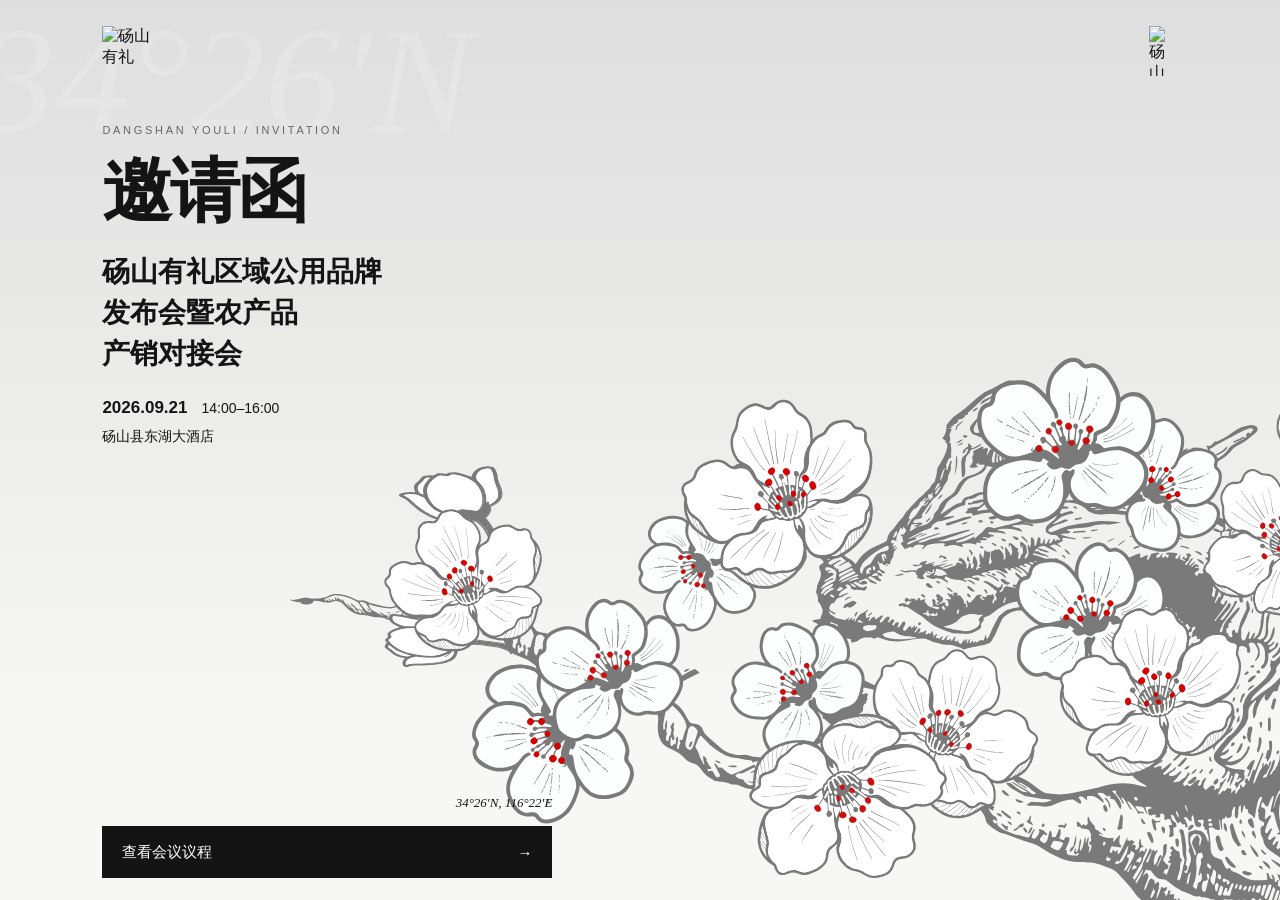
==== dangshan-youli-2026/index.html @ ea5a774c "Add Dangshan Youli conference invitation" ====
<!doctype html><html lang="zh-CN"><head><meta charset="UTF-8"><meta name="viewport" content="width=device-width,initial-scale=1,viewport-fit=cover"><title>砀山有礼 · 发布会邀请函</title><style>
@font-face{font-family:Xinhua;src:local('XINHUANEWSTYPE-BOLD'),local('新华新闻体 bold')}
:root{--red:#c00;--ink:#141414;--paper:#f7f7f5}*{box-sizing:border-box}html,body{margin:0;background:var(--paper);color:var(--ink);font-family:Xinhua,'PingFang SC',sans-serif}button,a{-webkit-tap-highlight-color:transparent}button{font:inherit;cursor:pointer}button:focus-visible,a:focus-visible{outline:2px solid var(--red);outline-offset:5px}.screen{display:none;min-height:100svh;position:relative;background:linear-gradient(#dedede 0%,#f7f7f5 80%)}.screen.active{display:block}.brand{display:flex;align-items:flex-start;justify-content:space-between;position:relative;z-index:3}.seal{width:51px;height:52px}.city{width:29px;height:50px}.hero{height:100svh;min-height:700px;overflow:hidden;padding:calc(26px + env(safe-area-inset-top)) 28px 0}.ghost{position:absolute;left:-20px;top:5px;font:italic 150px/1 Palatino,serif;white-space:nowrap;opacity:.17;color:#fff;pointer-events:none}.hero-copy{position:relative;z-index:2;margin-top:clamp(36px,7svh,70px)}.eyebrow{font:11px/1.4 Arial,sans-serif;letter-spacing:2.7px;color:#666}.hero h1{font-size:58px;line-height:1.1;margin:15px 0 22px;letter-spacing:-2px}.hero h2{font-size:22px;line-height:1.45;margin:0;font-weight:700}.hero .details{font-size:14px;line-height:1.8;margin-top:19px}.hero .details strong{font-family:Arial,sans-serif;font-size:17px}.tree{position:absolute;left:-1.5%;top:47%;width:290%;pointer-events:none}.tree svg{width:100%;height:auto;display:block}.hero-bottom{position:absolute;z-index:3;bottom:calc(22px + env(safe-area-inset-bottom));left:28px;right:28px}.primary{border:0;background:var(--ink);color:#fff;padding:16px 20px;min-height:52px;width:100%;display:flex;align-items:center;justify-content:space-between;font-size:15px;text-decoration:none}.hero-bottom p{font:italic 13px Palatino,serif;text-align:right;margin:0 0 15px}.content{padding:26px 28px 35px}.topnav{display:flex;justify-content:space-between;align-items:center;font:12px Arial,sans-serif;letter-spacing:1px}.back{border:0;background:transparent;font-size:14px;padding:10px 0}.content h1{font-size:42px;margin:50px 0 12px}.intro{font-size:14px;line-height:1.9;color:#555;margin:0 0 34px}.agenda{padding:0;margin:0;list-style:none}.agenda li{padding:0 0 26px}.time{font:14px Arial,sans-serif;color:var(--red);letter-spacing:.4px}.agenda h2{font-size:19px;line-height:1.5;margin:8px 0 6px}.agenda p{font:14px/1.8 'PingFang SC',sans-serif;margin:0;color:#565656}.place-card{margin:55px 0 55px}.place-card .label{font:12px Arial,sans-serif;color:#777;letter-spacing:2px}.place-card h2{font-size:31px;line-height:1.45;margin:17px 0}.place-card p{font:15px/1.9 'PingFang SC',sans-serif}.date{font:italic 76px Palatino,serif;margin:45px 0 10px}.actions{display:grid;gap:12px}.secondary{background:transparent;color:var(--ink);border:1px solid #aaa}.footnote{font:12px/1.8 'PingFang SC',sans-serif;color:#666;margin-top:22px}.content .bottom-brand{width:31px;margin-top:42px}.agenda-contact{margin:4px 0 30px;font:13px/1.9 'PingFang SC',sans-serif;color:#666}
@media(min-width:700px){.hero{padding-left:8%;padding-right:8%}.hero-copy{margin-top:5svh}.hero h1{font-size:70px}.hero h2{font-size:28px}.tree{width:145%;left:20%;top:37%}.hero-bottom{left:8%;right:8%;max-width:450px}.content{max-width:700px;margin:auto;padding:36px 50px}}
@media(max-height:760px) and (max-width:699px){.hero-copy{margin-top:28px}.hero h1{font-size:49px;margin-bottom:16px}.hero h2{font-size:20px}.hero .details{margin-top:14px}.tree{top:47%}}
@media(prefers-reduced-motion:no-preference){.screen.active{animation:appear .35s ease-out}@keyframes appear{from{opacity:0}to{opacity:1}}}
</style></head><body>
<section id="invitation" class="screen hero active"><div class="ghost" aria-hidden="true">34°26′N</div><div class="brand"><img class="seal" src="../assets/AI原生_砀山有礼印章.svg" alt="砀山有礼"><img class="city" src="../assets/AI原生_砀山标志.svg" alt="砀山"></div><div class="hero-copy"><div class="eyebrow">DANGSHAN YOULI / INVITATION</div><h1>邀请函</h1><h2>砀山有礼区域公用品牌<br>发布会暨农产品<br>产销对接会</h2><div class="details"><strong>2026.09.21</strong>　14:00–16:00<br>砀山县东湖大酒店</div></div><div class="tree" aria-hidden="true">
<!-- Generator: Adobe Illustrator 30.3.0, SVG Export Plug-In . SVG Version: 9.03 Build 0)  -->
<svg version="1.1" id="&#x56FE;&#x5C42;_1" xmlns="http://www.w3.org/2000/svg" xmlns:xlink="http://www.w3.org/1999/xlink" x="0px"
	 y="0px" viewBox="0 0 1870 840" enable-background="new 0 0 1870 840" xml:space="preserve">
<g transform="translate(-510 -52)">
	<g id="continuous-tree-structure_00000052820005680414773650000006875715574160774837_">
		
			<g id="structure-component-01_00000088129353474524955700000004341123447148151220_" transform="translate(-14 7) translate(1255 156) rotate(-8) scale(.9) translate(-1255 -156)">
			<path fill="#7A7A7A" d="M2350.4099,481.6138c0,0-0.1064-0.0026-0.1455,0.0182c-0.3555-0.0078-0.6956,0.0883-1.0281,0.1402
				c-0.3269,0.0363-0.6565,0.0701-0.9839,0.1038c-1.9783-0.5894-3.9539-1.1995-5.9402-1.7888
				c1.0022-0.5219,1.4827-0.5919,2.5212-0.257c1.4692,0.4828,3.0347,0.3297,4.6494,0.1194
				c3.6272-0.4751,6.8049-1.5343,9.8997-2.7156c2.4377-0.9321,4.8445-1.903,7.1292-2.9571c1.7341-0.823,3.5671-1.6071,5.0469-2.5547
				c1.5161-0.9658,3.1338-1.9108,4.2915-3.022c0.1738-0.1558,0.2388-0.2934,0.1714-0.4725
				c-0.501-1.4565-0.3376-2.9025,0.5764-4.3746c0.2075-0.3115,0.1038-0.4933-0.239-0.7166
				c-1.9575-1.3422-3.9954-2.6663-5.4597-4.2188c-1.2073-1.2695-2.0459-2.6143-1.9626-4.1201
				c0.1113-1.4876,0.5764-2.9467,1.6379-4.359c0.9167-1.2151,1.6592-2.4742,2.8818-3.6243c0.0859-0.0779,0.0859-0.0779,0.343-0.1116
				c0.1479-0.0182,0.2385-0.1169,0.1064-0.1791c-0.2312-0.1013-0.1016-0.2181,0.0491-0.257
				c0.5063-0.2077,0.5686-0.5452,0.9087-0.8178c0.3455-0.3116,0.7219-0.6023,1.1008-0.8957
				c1.3552-1.1086,2.7053-2.199,4.1255-3.2868c0.0779-0.0389,0.1584-0.0779,0.2388-0.135c0.488-0.1116,0.8022-0.2648,0.9968-0.54
				c0.2468-0.3739,0.8674-0.6205,1.311-0.8931c0.2026-0.135,0.4104-0.0909,0.7114,0.013c0.4646,0.1869,0.4646,0.3868,0.239,0.6412
				c-0.3608,0.392-0.418,0.8879-1.249,1.132c-0.8721,0.2622-1.1475,0.7762-1.6201,1.2047c-0.083,0.0571-0.031,0.1583-0.145,0.1973
				c-1.0361,0.3791-1.1685,1.0723-1.9031,1.5552c-0.3271,0.2128-0.5271,0.5089-0.7529,0.7632
				c-0.0857,0.0779-0.1143,0.2155-0.2622,0.2518c-0.7529,0.187-1.01,0.5997-1.4307,0.9294c-0.127,0.0987-0.1765,0.1765-0.1633,0.296
				c0.114,0.5193-0.6672,0.8619-1.1035,1.2722c-0.0857,0.0779-0.2646,0.0753-0.4907,0.1298
				c0.3635,0.1661,0.2935,0.3427,0.0051,0.5374c-0.4153,0.2908-0.6567,0.6231-0.906,0.9762
				c-0.3013,0.4517-0.6697,0.8827-1.1475,1.3111c-0.1299,0.1168-0.1973,0.2726-0.1533,0.4128
				c0.0364,0.1791,0.0701,0.379-0.0725,0.5556c-0.1401,0.1765,0.0701,0.1999,0.3193,0.2051
				c0.1792,0.1817-0.0027,0.3765-0.1091,0.553c-0.5037,1.1034-0.6462,2.1912-0.2544,3.2686
				c0.4282,1.2384,1.3059,2.3651,2.5625,3.3569c0.7061,0.5478,1.2903,1.1527,2.113,1.6434c0.0989,0.0416,0.156,0.1013,0.2546,0.1428
				c0.2544,0.1428,0.4934,0.1869,0.5505-0.0909c0.0078-0.0389,0.0208-0.0986,0.0984-0.1376
				c0.5066-0.0494,0.823-0.2025,1.0232-0.4777c0.2878-0.3713,0.9604-0.3609,1.5056-0.431c0.0701,0.0026,0.1323,0.0416,0.1948,0.0831
				c0.384,0.3635,0.384,0.3635,1.0747,0.1168c0.8855-0.3427,1.7109-0.7451,2.6587-1.0463c0.8721-0.283,1.9082-0.3453,2.8921,0.187
				c0.2126,0.1636,0.4985,0.3063,0.7112,0.4673c0.3765,0.2259,0.488,0.5245,0.605,0.8049c0.3843,0.8386,0.5842,1.7134,0.823,2.5702
				c0.0806,0.2778,0.0881,0.5764-0.0129,0.8698c-0.0415,0.1999,0.0596,0.379,0.1272,0.5582
				c0.0388,0.1402,0.1194,0.2596-0.0156,0.3972c-0.4285,0.1895-0.5945-0.0104-0.6697-0.1506
				c-0.2571-0.5997-0.7373-1.1423-0.6675-1.794c0.0652-0.971-0.4126-1.8719-1.2666-2.6585
				c-0.4441-0.4024-1.8511-0.7633-2.7676-0.2648c-0.8801,0.4829-1.9602,0.7425-3.0352,0.9814
				c-0.9268,0.2025-1.5708,0.5685-2.2458,0.9138c-0.197,0.0961-0.363,0.2129-0.5916,0.2882
				c-0.3765,0.1116-0.4805,0.27-0.4155,0.4699c-0.0078,0.0389-0.0181,0.0779,0.0493,0.0986
				c0.7944,0.7659,0.1687,1.5499-0.1738,2.3366c-0.3401,0.7685-0.675,1.5162-0.356,2.334c0.3015,0.7399,0.156,1.5681-0.9785,2.2457
				c-0.0781,0.0364-0.1248,0.0961-0.1741,0.1558c-0.8906,1.0151-2.3938,1.7628-3.8059,2.5728
				c-0.6074,0.3479-1.2437,0.675-1.7837,1.0437c-0.7009,0.4621-1.6511,0.7659-2.3496,1.2098
				c-0.9424,0.5997-2.321,0.9138-3.3906,1.4331c-0.3167,0.1532-0.7607,0.2441-1.1396,0.3583
				c-0.8777,0.283-1.4382,0.7503-2.2795,1.0333c-0.6931,0.2466-1.4097,0.4517-1.8796,0.823
				c-0.0493,0.0571-0.1636,0.0961-0.2751,0.1142c-1.5657,0.3505-2.8247,1.0852-4.4238,1.4149
				c-0.8569,0.1843-1.7683,0.2882-2.6248,0.4725c-0.4492,0.0934-0.958,0.1428-1.3762,0.2752
				c-0.7659,0.2466-1.6121,0.2129-2.4246,0.3375c-0.1455,0.0182-0.2886,0.0156-0.4336,0.0312
				c-0.1819,0.0182-0.3635,0.0338-0.4233,0.1531c-0.0652,0.1376,0.1792,0.161,0.3115,0.2025
				c0.405,0.1064,0.7996,0.0935,1.2434,0.0234c0.5532-0.0909,1.0986-0.1428,1.6228-0.0934c0.2078,0.0234,0.4854,0.0493,0.488,0.2077
				c-0.0027,0.1791-0.3167,0.1531-0.5427,0.2077c-0.1116,0.0181-0.2126-0.0026-0.2959,0.0571L2350.4099,481.6138z"/>
			<path fill="#7A7A7A" d="M2372.6958,452.0431c-0.1765-0.0026-0.2908,0.2155-0.4907,0.1324
				c-0.166-0.0623-0.1375-0.2025-0.0078-0.3193c0.1299-0.1168,0.1895-0.2336,0.1375-0.3349
				c-0.2412-0.4206,0.1455-0.7503,0.5688-1.0826c0.4646-0.3687,0.5842-0.8022,0.9448-1.1943
				c0.2285-0.2544,0.4624-0.527,0.7554-0.7607c0.1741-0.1558,0.3401-0.2726-0.0776-0.3401
				c-0.1428-0.0026-0.2024-0.0623-0.1868-0.1402c0.0181-0.1013,0.166-0.1168,0.3035-0.096
				c0.1431,0.0026,0.3142,0.0467,0.3584,0.0078c0.2026-0.3141,0.8152-0.5219,0.9451-0.8178
				c0.0256-0.1402,0.4622-0.3713-0.0105-0.5167c0,0,0.0051-0.0208,0.0078-0.0389c0.6489-0.2077,0.4622-0.7295,1.0618-0.8775
				c0.8621-0.2025,0.9893-0.6776,1.4124-1.0281c0.1248-0.0961,0.2234-0.2337,0.3843-0.3297c0.2832-0.174,0.675-0.3479,0.5532-0.6465
				c-0.0781-0.1609,0.2415-0.3349,0.3945-0.392c0.8359-0.2622,1.0046-0.7762,1.4719-1.1656
				c0.2932-0.2337,0.4856-0.4907,0.9812-0.6595c0.875-0.283,1.1501-0.797,1.3167-1.3111c0.0181-0.0987,0.3115-0.1324,0.2595-0.2336
				c-0.1169-0.1402-0.2856-0.0052-0.4285-0.0078l0.0024-0.0182c-0.3425-0.2648-0.3115-0.244-0.75,0.0052
				c-0.5195,0.2908-0.9712,0.5997-1.2593,0.9944c-0.1404,0.1765-0.5115,0.2492-0.896,0.2025
				c0.6311-0.5062,1.2981-1.0125,1.9917-1.4772c0.4075-0.2726,0.6489-0.6049,1.0955-0.8957
				c0.7346-0.4855,1.2957-1.0125,1.8613-1.5603c0.6909-0.6439,1.0281-1.3163,1.2957-2.0095
				c0.0728-0.1973,0.1428-0.3946,0.2854-0.5919c0.74-0.9243,2.5911-1.2903,4.0632-0.7451c2.1057,0.7737,3.8865,1.7187,4.7275,3.1077
				c0.1895,0.3219,0.3013,0.662,0.4519,1.0021c0.2646,0.662,0.2959,0.6828,1.3267,0.2804c1.2981-0.4933,2.6921-0.9476,4.0759-1.3422
				c2.1655-0.6205,4.4111-0.7633,6.7034-0.6049c1.6279,0.1272,3.2322,0.3531,4.8965,0.2596c1.062-0.0623,2.0874,0.0545,3.1101,0.013
				c0.9841-0.0442,1.8047,0.2285,2.3081,0.6724c0.8052,0.6906,1.7627,1.3007,2.0044,2.1808c0,0-0.0051,0.0182-0.0078,0.0389
				c-0.1377,0.6932,0.7373,0.8256,1.6147,0.9398c0.7087,0.0909,1.3291,0.2804,1.9109,0.4881
				c0.4492,0.1661,0.823,0.3687,0.8542,0.7269c0.0286,0.1999,0.2026,0.3609,0.3037,0.5426c0.179,0.2986,0.3296,0.579,0.2595,0.9165
				c-0.1296,0.6335,0.3765,1.0177,1.2461,1.3085c0.5815,0.1895,1.1606,0.3765,1.5786,0.6802
				c0.3555,0.2622,0.6101,0.5244,0.8567,0.8256c0.7788,1.0255,0.7505,2.1133,0.6465,3.2427
				c-0.0986,1.2462-0.5322,2.4482-1.1062,3.6684c-0.0205,0.0986-0.0725,0.1765-0.1296,0.2752
				c-0.1895,0.553-0.1245,0.5738,0.8335,0.4102c2.0564-0.3453,4.0916-0.6127,6.2178-0.5426
				c1.6541,0.0467,3.196,0.2674,4.6394,0.6231c1.3708,0.3583,2.4612,0.9087,3.1206,1.7083c0.2625,0.3219,0.5815,0.5426,1.1296,0.649
				c0.1895,0.0441,0.3115,0.1038,0.218,0.2206c-0.0625,0.1194-0.1819,0.0571-0.304-0.0026
				c-0.1191-0.0623-0.1453,0.0571-0.1558,0.0961c-0.1245,0.2544-0.179,0.4933-0.0337,0.7321
				c0.1663,0.2986,0.5298,0.6205,0.2598,0.9139c-0.3689,0.431-0.7451,0.8983-1.459,1.2254
				c-2.6018,1.2098-5.1746,2.4196-8.1731,3.266c-1.6277,0.4517-3.2063,0.9813-4.7014,1.5733
				c-2.6562,1.0488-5.3174,2.0977-7.8977,3.2271c-0.5325,0.2311-1.1555,0.418-1.7161,0.6283
				c-2.7703,1.0255-5.6704,1.8537-8.7961,2.3028c-3.3464,0.4829-6.6646,0.5115-9.876,0.0234
				c-1.3083-0.1973-2.5781-0.4154-3.6997-0.8308c-0.2595-0.0831-0.532-0.1064-0.802,0.0078
				c-1.5291,0.6101-3.2375,0.9191-4.9329,1.1709c-2.4897,0.3557-4.9768,0.3764-7.4431,0.4335
				c-0.387-0.0052-0.7585-0.0701-1.1345-0.1168c-0.2832-0.3011,0.145-0.3349,0.4595-0.3297
				c0.5242,0.0104,1.0591-0.0208,1.542,0.0052c1.8484,0.0493,3.6919-0.0597,5.4805-0.2492
				c1.1787-0.1194,2.3313-0.2778,3.4814-0.5764c0.9995-0.2622,2.0146-0.444,3.0427-0.6854c0.5505-0.1298,1.0049,0.0156,1.467,0.122
				c1.5681,0.4414,3.2974,0.6075,5.0315,0.7529c1.1526,0.0961,2.282,0.1324,3.4583,0.1324
				c1.9651-0.0104,3.8757-0.2388,5.8127-0.5841c1.5369-0.2752,2.8794-0.7296,4.2319-1.2436c1.0461-0.379,2.1702-0.6594,3.1907-1.08
				c0.1895-0.0753,0.4021-0.1116,0.5271-0.2103c0.5085-0.4283,1.3032-0.6127,2.0432-0.8593
				c0.9995-0.3427,1.9446-0.7425,2.9182-1.1241c0.4541-0.1921,0.8462-0.4232,1.1655-0.7737
				c-0.8464,0.283-1.7214,0.2311-2.4172,0.5971c-0.9268,0.4595-1.9392,0.8619-2.9492,1.241
				c-1.4617,0.553-2.8767,1.2046-4.5613,1.5343c-0.395,0.0753-0.7739,0.2259-1.1116,0.3609
				c-1.1655,0.4362-2.5388,0.5945-3.7617,0.9709c-0.9241,0.283-1.9419,0.3661-2.9622,0.3116
				c-0.3091-0.0052-0.6414-0.0493-0.4077-0.322c0.2727-0.135,0.5867-0.1506,0.8696-0.1843c3.4402-0.4439,6.54-1.3864,9.5723-2.5079
				c2.3523-0.8567,4.4993-1.8718,6.8435-2.7286c1.7837-0.6465,3.5723-1.3318,5.408-1.9394c1.7629-0.5867,3.6658-1.054,5.3145-1.7602
				c0.7114-0.3064,1.4824-0.5738,2.0771-0.9606c0.4724-0.2908,1.0591-0.4985,1.5601-0.7685c0.54-0.3089,0.6025-0.4283,0.4231-0.8256
				c-0.2905-0.6387-0.9604-1.1034-1.8538-1.472c-0.4021-0.1636-0.6721-0.4647-1.1941-0.5504
				c-1.4641-0.2596-2.8948-0.5374-4.5588-0.3842c-1.0774,0.1013-2.1472,0.1661-3.2141,0.3661
				c-1.8511,0.3505-3.4763,0.8983-4.9485,1.6693c-0.5034,0.27-0.9502,0.579-1.363,0.8905
				c-1.7732,1.3397-3.8552,2.5131-6.1165,3.5698c-1.7732,0.8438-3.731,1.5863-5.74,2.2457
				c-1.6047,0.5296-3.2351,1.0203-4.8655,1.511c-1.228,0.3764-2.5081,0.6724-3.7905,0.9892
				c-0.1868,0.0571-0.4023,0.0934-0.6101,0.0883c-0.2441-0.0026-0.4363-0.0649-0.4363-0.2233
				c0.0339-0.1584,0.2207-0.2155,0.4417-0.27c1.2512-0.3167,2.4717-0.6542,3.7253-0.9917c0.8464-0.2233,1.6409-0.5296,2.4871-0.7529
				c0.3716-0.1143,0.7451-0.2466,1.1687-0.2804c0.0674,0.0026,0.1765-0.0156,0.2542-0.0545
				c1.2253-0.5348,2.6482-0.8905,3.7776-1.4669c0.3506-0.1714,0.7295-0.3246,1.1707-0.4569
				c0.4104-0.1324,0.8125-0.244,1.0464-0.5192c0.0908-0.0961,0.2417-0.1532,0.3867-0.1895
				c0.8726-0.2051,1.4436-0.6127,2.1367-0.9398c0.231-0.1142,0.5376-0.2492,0.2986-0.4102
				c-0.2361-0.1818-0.5322-0.0883-0.8308,0.0259c-0.262,0.0961-0.5034,0.2518-0.6411,0.4076
				c-0.3115,0.3116-0.7659,0.5037-1.311,0.6335c-0.688,0.148-1.2566,0.3765-1.864,0.6231
				c-1.4072,0.5919-2.7859,1.2046-4.3594,1.5966c-1.4331,0.3738-2.6897,0.8879-4.094,1.2825
				c-1.9939,0.5426-4.0061,1.0073-6.1763,1.2306c-0.2131,0.0156-0.426,0.0312-0.5427-0.0701
				c-0.0283-0.1765,0.2126-0.174,0.3948-0.2103c0.2205-0.0571,0.4333-0.0727,0.6255-0.148c1.5552-0.431,3.1287-0.7841,4.7329-1.1346
				c0.3506-0.013,0.709-0.0675,0.9243-0.2622c0.7268-0.3063,1.5603-0.4699,2.3079-0.7166c2.9131-0.9658,5.7065-2.0302,8.3262-3.2764
				c2.082-0.9969,3.7773-2.1393,5.356-3.3647c0.8696-0.6802,1.6406-1.3812,2.186-2.1444c0.7397-1.0177,1.4121-2.0588,1.7498-3.144
				c0.1531-0.553,0.2415-1.1242,0.4985-1.6772c0.2935-0.7269,0.0986-1.4253-0.1401-2.0822
				c-0.1924-0.5582-0.7791-1.0436-1.8435-1.2202c-0.366-0.0649-0.688-0.1687-1.054-0.2336
				c-0.4309-0.0857-0.6648-0.2882-0.7917-0.5089c-0.2546-0.4413-0.509-0.8801-0.5115-1.3786
				c0.0154-0.2363-0.0051-0.4751-0.0625-0.6958c-0.1401-0.4985-0.553-0.8619-1.459-0.9943
				c-1.4458-0.2233-2.8455-0.5219-4.3201-0.6257c-1.7185-0.1064-3.4114-0.1947-5.1689-0.1428
				c-1.7185,0.0311-3.4116,0.0831-5.1042,0.3115c-2.0588,0.2856-4.0684,0.6672-5.9971,1.1527
				c-2.3003,0.5764-4.4268,1.337-6.5554,2.0952c-2.4016,0.8723-4.4238,1.9705-6.4856,3.0661
				c-1.625,0.8672-2.9231,1.8563-4.0862,2.8896c-0.9111,0.8178-1.6902,1.6979-2.1602,2.6222
				c-0.8101,1.5525-1.3447,3.131-1.2437,4.7199c0.0444,0.4777,0.0859,0.9528,0.2754,1.4124
				c0.0415,0.1402,0.114,0.2985-0.0908,0.4362c-0.1272,0.0961-0.2805,0.1531-0.4517,0.1298
				c-0.6206-0.0909-0.8906,0.1843-1.041,0.3998c-0.2056,0.3141-0.54,0.3868-1.0671,0.3583c-0.3298-0.4621-0.626-0.9216-0.626-1.4383
				c0.1948-0.0753,0.1013-0.1376,0.0469-0.2181c-0.2415-0.3817-0.4805-0.7814-0.7217-1.1631
				c-0.2441-0.3791-0.2339-0.7763-0.1895-1.1735c0.0361-0.1765,0.0803-0.3946,0.519-0.4465
				c0.3611-0.0338,0.3196-0.174,0.3066-0.2934c0.114-1.4461,0.6826-2.8636,1.6328-4.237c0.6489-0.9424,1.5654-1.7991,2.687-2.6144
				c1.4097-1.0073,2.9104-1.9549,4.4785-2.8817c1.563-0.9061,3.3828-1.6694,5.0366-2.5157
				c0.5532-0.2881,0.9292-0.5815,1.1477-0.9736c0.3684-0.6309,0.8047-1.2384,1.002-1.8926c0.3062-1.0488,0.3635-2.1003-0.1584-3.105
				c-0.3945-0.7425-1.1631-1.3916-2.248-1.89c-1.0854-0.4958-1.0491-0.4958-1.5476,0.2726
				c-0.5945,0.9061-1.4277,1.7473-2.4353,2.5651c-0.9656,0.7788-1.9651,1.5369-2.9985,2.295
				c-2.6094,1.903-4.9536,3.8891-7.1682,5.9375c-0.48,0.4491-0.7839,0.919-1.2615,1.3474
				c-0.2908,0.2155-0.6543,0.4258-0.9141,0.6595c0.1221-0.0753,0.1455-0.1947,0.366-0.2311
				c0.1899,0.1428,0.0183,0.2778-0.1116,0.3946c-0.7085,0.7036-1.1086,1.4695-1.5757,2.2171
				c-0.1479,0.2155-0.2,0.4725-0.5505,0.6257L2372.6958,452.0431z"/>
			<path fill="#7A7A7A" d="M2350.4099,481.6138c0,0,0.0779-0.0389,0.114-0.0389c0.1975-0.0961,0.6521-0.0468,0.6155-0.2077
				c-0.0339-0.1791-0.4673-0.1454-0.7529-0.1506c-0.3167-0.0052-0.6775,0.0078-1.0125,0.0831
				c-0.5947,0.1091-1.1396,0.1584-1.7134,0.0104c-0.2363-0.0649-0.4104-0.0883-0.3765-0.2466
				c0.0337-0.1583,0.2595-0.2129,0.5166-0.2492c0.6206-0.0675,1.2776-0.1376,1.8901-0.1661c0.397-0.0338,0.7656-0.0857,1.145-0.2
				c1.0227-0.2804,2.1157-0.4024,3.1802-0.5634c0.6982-0.1064,1.4177-0.3115,2.0667-0.5192c1.0642-0.322,2.1052-0.701,3.0737-1.0826
				c0.8958-0.3608,1.9629-0.701,2.7312-1.1449c0.6152-0.3868,1.3501-0.6724,2.0769-0.9191c1.0359-0.3583,1.9761-0.7815,3.0767-1.119
				c0.5686-0.1688,1.0591-0.4777,1.4722-0.7503c0.8149-0.5011,1.8096-0.8438,2.5596-1.3656c0.8672-0.5816,1.8953-1.08,2.8613-1.62
				c0.5244-0.3063,1.0515-0.6153,1.4175-1.0073c0.3582-0.3505,0.7839-0.6802,1.207-1.0099c0.8491-0.662,0.8647-1.3941,0.592-2.0925
				c-0.1404-0.3401-0.1792-0.6568-0.0728-0.9917c0.1919-0.7321,0.522-1.4591,0.9553-2.1652
				c0.2676-0.4336,0.0652-0.8126-0.2129-1.1735c-0.1401-0.1817-0.1375-0.3608-0.1711-0.54
				c0.0208-0.0987,0.0337-0.1584,0.1868-0.2129c1.4385-0.6127,2.7546-1.324,4.5173-1.6304c0.6594-0.109,1.1709-0.3583,1.6875-0.6257
				c0.6335-0.3271,1.3296-0.2752,2.0071-0.1454c1.2202,0.2388,1.4407,0.8568,1.8171,1.4175c0.457,0.662,0.5815,1.3967,0.4907,2.147
				c-0.0181,0.0805-0.0337,0.1584,0.0259,0.1999c0.3091,0.3609,0.3948,0.7789,0.6284,1.1605
				c0.0752,0.1402,0.1843,0.2804,0.5117,0.0675c0.197,0.0623,0.241,0.1817,0.2542,0.2804c0.0803,0.4388,0.6155,0.566,1.2749,0.5971
				c0.3816,0.0052,0.7322,0.0104,1.1057,0.0571c0.1714,0.0233,0.3015,0.0649,0.3894,0.1454
				c-0.1531,0.3738-0.314,0.4699-0.9294,0.5582c1.6279,0.0857,3.3416-0.244,5.0938-0.4336c1.1426-0.1194,2.2952-0.2804,3.4297-0.54
				c0.7346-0.1662,1.3892-0.135,1.9548,0.1324c0.3455,0.1636,0.574,0.3843,0.3765,0.6387
				c-0.3635,0.3895-0.2205,0.8282-0.6204,1.2177c-0.3687,0.0934-0.623,0.3089-1.0566,0.379
				c-0.2908,0.0571-0.0676,0.1376,0.0234,0.1999c0.2205,0.1013,0.4932,0.1272,0.6335,0.2674
				c-0.2026,0.135-0.2415,0.1532-0.5012,0.0701c-0.3894-0.1246-0.6438-0.0675-0.8049,0.1869
				c-0.1455,0.1766-0.405,0.2518-0.7112,0.2259c-0.3818-0.0052-0.7244-0.0311-1.1084-0.0182
				c-0.3821-0.0052-0.7375,0.0286-1.0801,0.161c-1.1841,0.4569-2.4822,0.6542-3.8347,0.7711c-0.104,0-0.2078-0.0026-0.322,0.0363
				c-1.1968,0.3557-2.4458,0.3168-3.7048,0.4751c-1.1501,0.1402-2.3105,0.161-3.4114,0.0649
				c-0.7244-0.0519-1.4695-0.026-2.147-0.135c-0.1038-0.0026-0.2803-0.0052-0.3533,0.0129
				c-0.7581,0.2466-1.6277,0.3713-2.2195,0.8178c-0.4675,0.3687-1.062,0.675-1.7188,0.9424
				c-0.771,0.3063-1.3501,0.6932-1.8953,1.1008c-0.5918,0.4465-1.3369,0.7892-2.1211,1.1553
				c-1.5706,0.7269-3.1414,1.4565-4.7173,2.2042c-1.9263,0.9009-3.8503,1.7809-5.813,2.6637
				c-1.02,0.4595-2.0042,0.919-2.9907,1.3785c-1.1736,0.5167-2.1936,1.1371-3.4893,1.5526
				c-0.5322,0.1688-0.7166,0.5244-1.2202,0.7139c-2.3496-0.1168-4.7068-0.2155-7.168-0.3375c0.3582-0.174,0.6877-0.2259,1.02-0.2804
				c0.2207-0.0364,0.3767-0.0935,0.509-0.2103c0.0906-0.0986,0.218-0.1947,0.1321-0.296c-0.114-0.122-0.3477-0.0259-0.4956-0.0078
				c-0.2571,0.0338-0.522,0.109-0.7996,0.0856L2350.4099,481.6138z"/>
			<path fill="#7A7A7A" d="M2357.2458,482.6809c0.3142-0.4699,0.9478-0.7789,1.6743-1.0255c1.106-0.3583,1.937-0.9217,3.0195-1.3397
				c1.3967-0.553,2.5703-1.228,3.967-1.8018c0.8931-0.3609,1.6875-0.7659,2.5496-1.1475c1.4978-0.7114,3.0298-1.4201,4.5225-2.1107
				c1.259-0.5919,2.5132-1.1683,3.7358-1.7628c0.8284-0.4024,1.272-0.9892,2.1316-1.3734c0.6255-0.2856,1.2825-0.553,1.812-0.8827
				c0.2051-0.135,0.4387-0.2311,0.6128-0.3868c0.5894-0.4465,1.5059-0.6101,2.3545-0.7944
				c0.4756-0.0909,1.0854,0.0181,1.6357,0.0675c1.6799,0.1661,3.3518,0.0545,5.0654-0.0961
				c1.0305-0.0831,1.9861-0.2856,2.9907-0.4076c1.1084-0.1221,2.2456-0.2233,3.1931-0.5634
				c1.0205-0.3608,2.0176-0.4647,3.0742-0.3687c0.1741,0.0026,0.3816,0.0052,0.4075-0.1116
				c0.239-0.5919,0.7607-0.4439,1.3032-0.2388c0,0,0.0364,0.0026,0.0701,0.0026c0,0,0.0078-0.0389,0.0129-0.0597
				c0.1665-0.1168,0.3245-0.0545,0.4934-0.0311c2.1472,0.4699,4.3694,0.5815,6.7502,0.4413c0.387-0.0338,0.823-0.1272,1.168,0.0182
				c0.042,0.4153,0.7012,0.2492,1.0127,0.2336c1.1555-0.0805,2.2847-0.2025,3.3127-0.6439
				c0.0779-0.0364,0.1895-0.0753,0.2935-0.0727c1.1941-0.122,2.1575-0.5815,3.2502-0.8619c0.875-0.2259,1.7476-0.4492,2.5032-0.7555
				c1.0537-0.418,2.1912-0.7581,3.1958-1.2566c0.8516-0.4439,1.8562-0.8048,2.8167-1.1267
				c0.5166-0.1714,1.1555-0.1402,1.6772-0.3323c0.0754-0.0363,0.2024,0.0052,0.2622,0.0441c0.0493,0.0805,0,0.1402-0.0803,0.1973
				c-0.4414,0.2908-0.8831,0.5815-1.48,0.81c-1.2698,0.4751-2.4846,1.0099-3.8684,1.3864c-0.0725,0.0181-0.1479,0.0571-0.187,0.0753
				c-0.9966,0.7581-2.4351,1.0722-3.7983,1.4876c-0.4412,0.1324-0.8044,0.3635-1.2461,0.4959
				c-1.1396,0.3401-2.2561,0.7191-3.5127,0.958c-2.4482,0.4777-4.8989,0.6568-7.3677,0.5997
				c-1.6541-0.0259-3.2688-0.231-4.8838-0.4335c-1.0461-0.135-1.9211-0.4076-2.9258-0.5815
				c-0.2673-0.0441-0.5452-0.0468-0.8435,0.0467c-1.1555,0.3375-2.3938,0.5764-3.6013,0.8334
				c-1.8667,0.3868-3.7903,0.5556-5.7271,0.6231c-1.3784,0.0571-2.7466,0.0545-4.1096,0.0338
				c-0.3142-0.0052-0.5376,0.0493-0.4465,0.27c-0.4363-0.0883-0.7478,0.0467-1.0671,0.2206
				c-2.0327,1.0956-4.032,2.1938-6.135,3.2712c-2.1831,1.1138-4.429,2.1886-6.7996,3.1803c-2.178,0.9164-4.2029,1.9368-6.314,2.8558
				c-1.7212,0.7451-3.4058,1.4928-5.1895,2.199c-0.387,0.1506-0.748,0.3453-1.2126,0.1973L2357.2458,482.6809z"/>
			<path fill="#7A7A7A" d="M2349.2729,481.7748c0.3088-0.1142,0.6489-0.2077,1.0254-0.1428
				C2349.9634,481.7047,2349.626,481.78,2349.2729,481.7748z"/>
			<path fill="#FFFFFF" d="M2392.5022,465.8809c-0.2571-0.1039-0.605-0.1091-0.9165-0.135
				c-1.1372-0.0312-1.8252-0.3592-2.0637-0.984c-0.0132-0.0987-0.0574-0.2181-0.0706-0.3193
				c0.0391-0.1765-0.135-0.3583-0.1294-0.5374c0.0154-1.0489-0.3301-2.0666-0.7117-3.0817
				c-0.1296-0.3791-0.2959-0.7607-0.6465-1.1034c-0.166-0.2207-0.5271-0.3453-0.7786-0.4881
				c-0.8025-0.3894-1.5942-0.4829-2.4612-0.2181c-0.7532,0.2259-1.415,0.5115-2.1108,0.7971
				c-0.2339,0.096-0.47,0.2103-0.7373,0.3037c-0.9893,0.3401-0.9893,0.3401-1.4048-0.2206
				c-0.3765-1.2566-0.5061-2.5261-0.2075-3.8112c0.3167-1.3838,0.875-2.7416,1.9187-4.0552
				c0.7556-0.9398,1.7861-1.8355,2.9128-2.6689c1.5344-1.1242,3.3567-2.0874,5.2134-3.048c2.134-1.1164,4.5977-1.9471,7.0564-2.7805
				c2.4949-0.8334,5.1196-1.4642,7.8457-1.916c1.8901-0.3271,3.8164-0.4933,5.7869-0.54c1.6848-0.0311,3.3438,0.0546,5.0469,0.0831
				c1.8042,0.0286,3.3909,0.431,5.0859,0.6179c1.6953,0.1843,2.0408,0.8646,2.0071,1.6979
				c0.0027,0.4958,0.2231,0.9372,0.4048,1.3968c0.1924,0.5582,1.0698,0.6516,1.802,0.7814
				c1.0615,0.1947,1.9731,0.9243,2.1133,1.5603c0.3789,1.4539-0.2727,2.8896-0.7532,4.3097
				c-0.21,0.6517-0.7581,1.2773-1.1396,1.9238c-0.3765,0.6283-0.9138,1.1943-1.5212,1.7784
				c-1.1294,1.0722-2.4741,2.0224-3.9851,2.9492c-2.1497,1.3137-4.6577,2.3652-7.259,3.3543
				c-1.8901,0.7217-3.9023,1.3656-5.9065,1.9679c-0.2361,0.135-0.5581,0.1688-0.8462,0.2233
				c-1.5449,0.392-3.1416,0.7036-4.6628,1.1346c-0.439,0.0935-0.9504,0.0441-1.2905,0.3167
				c-0.1555,0.0779-0.376,0.1324-0.5891,0.148c-1.7939,0.231-3.5542,0.4595-5.3638,0.5893
				c-0.5322,0.0312-1.1138,0.1402-1.6018-0.0259H2392.5022z"/>
			<path fill="#FFFFFF" d="M2377.3586,459.3463c0.2205,0.4803,0.5139,0.9398,0.6255,1.4383
				c-0.0337,0.1583,0.1714,0.3583-0.166,0.4517c-0.374,0.0934-0.5481-0.0883-0.7375-0.2103
				c-1.7471-1.1579-3.3438-2.3962-4.2991-3.8398c-1.0464-1.5473-1.1165-3.1752-0.2129-4.8471
				c0.0181-0.0986,0.0701-0.1765,0.1245-0.2752c0.6335-1.0411,1.1243-2.1055,2.1731-3.0791
				c0.0466-0.0597,0.0232-0.1194,0.0701-0.1765c0.0337-0.1791,0.2361-0.296,0.4414-0.431c0.8723-1.1969,2.0847-2.2873,3.396-3.3569
				c1.1475-0.9554,2.2246-1.929,3.4736-2.861c0.7891-0.5841,1.6067-1.1449,2.4324-1.7291c0.4495-0.3089,0.8284-0.6205,1.2075-0.932
				c1.3472-1.093,2.7571-2.1627,3.4216-3.4452c0.0623-0.1376,0.1221-0.2752,0.1843-0.4128
				c0.0469-0.2596,0.3818-0.3323,0.7454-0.1869c1.4226,0.6023,2.6062,1.3188,3.1357,2.282c0.6106,1.106,0.4985,2.2561,0.0935,3.4426
				c-0.2466,0.7321-0.8721,1.3967-1.186,2.1081c-0.0652,0.1558-0.3716,0.27-0.5715,0.3868
				c-1.5291,0.7477-3.0867,1.4565-4.5535,2.2457c-1.2695,0.675-2.4458,1.4097-3.5881,2.1626
				c-1.1448,0.7555-2.2949,1.5292-3.1804,2.4092c-0.7891,0.7581-1.342,1.5629-1.791,2.3885
				c-0.7012,1.1994-0.9841,2.4248-1.0205,3.6528c-0.2595,0.0571-0.3765-0.0649-0.5842-0.0883
				c-0.2129-0.0026-0.2205-0.1428-0.3115-0.2233c-0.231-0.6179,0.0027-1.2487,0.0234-1.8849
				c0.0103-0.0597,0.2156-0.1947-0.1584-0.1013c-0.1504,0.0364-0.1504-0.1428-0.283-0.1843
				c-0.322,0.7088-0.2104,1.4046-0.031,2.1029c-0.1064,0.8723,0.301,1.672,0.8176,2.4534c0.1584,0.2622,0.3921,0.5037,0.3713,0.7814
				L2377.3586,459.3463z"/>
			<path fill="#7A7A7A" d="M2387.1853,459.232c0.366,0.1064,0.688,0.2493,0.7786,0.4881
				C2387.6809,459.5591,2387.3928,459.4138,2387.1853,459.232z"/>
			<path fill="#7A7A7A" d="M2389.322,463.9052c0.1399,0.161,0.2415,0.3427,0.1294,0.5374
				C2389.345,464.2842,2389.1738,464.1025,2389.322,463.9052z"/>
			<path fill="#FFFFFF" d="M2409.7515,468.7263c-1.8591,0.1298-3.7307,0.161-5.5637,0.013
				c-1.0178-0.0934-1.9109-0.2856-2.8794-0.4595c-0.2568-0.0831-0.5505-0.1688-0.8047-0.27
				c-0.1609-0.0623-0.2908-0.2622-0.0469-0.2596c0.553,0.0078,0.7815-0.3843,1.2905-0.3349
				c0.2388-0.135,0.5347-0.2103,0.8281-0.2856c0.4075-0.1116,0.5452-0.2675,0.387-0.4881
				c-0.0259-0.0416-0.0493-0.0805-0.0754-0.1194c-0.1946-0.3817-0.0625-0.4985,0.6985-0.6439
				c1.1553-0.1999,2.2327-0.5192,3.3384-0.8178c2.6897-0.7321,5.325-1.5421,7.8096-2.4742
				c2.3367-0.8931,4.5823-1.8693,6.5605-3.0272c1.4646-0.8698,2.8662-1.7784,4.1748-2.7286
				c0.4075-0.2908,0.937-0.5192,1.5005-0.7503c1.9214-0.8022,3.949-1.3266,6.2622-1.4694c1.0696-0.0623,2.116-0.187,3.105-0.0519
				c1.3137,0.1766,2.6924,0.2181,3.6243,0.8828c0.2856,0.2233,0.7217,0.3868,1.1138,0.5919
				c0.5945,0.3453,0.792,0.8022,0.9917,1.2592c0.1169,0.2206-0.1558,0.3738-0.4258,0.5296
				c-2.3911,1.3111-5.0002,2.3807-7.9365,3.2297c-1.3811,0.3946-2.6482,0.8905-3.9749,1.3448
				c-1.7395,0.6075-3.3906,1.2773-5.0808,1.9445c-0.675,0.2674-1.2876,0.553-1.9626,0.8204
				c-1.8486,0.7451-3.7124,1.4097-5.6726,2.0328c-2.3315,0.7373-4.7432,1.215-7.2278,1.5344L2409.7515,468.7263z"/>
			<path fill="#FFFFFF" d="M2395.9758,442.136c0.1587-0.4543,0.1687-0.8724,0.4258-1.2852c0.1636-0.296,0.3843-0.5296,0.8154-0.7425
				c2.5208-1.1709,5.2156-2.1393,8.4946-2.3418c1.1033-0.0623,2.1987,0.0961,3.3154,0.135c1.8042,0.0883,3.645,0.1791,5.4883,0.0493
				c1.5525-0.0935,3.1128,0.6672,3.1128,1.5421c-0.0337,0.1791-0.1741,0.1765-0.3792,0.1532
				c-1.4695-0.1428-2.9802-0.0883-4.4731-0.1324c-2.2302-0.0571-4.4653,0.0857-6.6982,0.3661
				c-2.7781,0.3505-5.4543,0.8827-7.978,1.6953c-0.6414,0.2077-1.2905,0.4543-2.0872,0.5608H2395.9758z"/>
			<path fill="#7A7A7A" d="M2403.5854,465.8783c-0.5845,0.1298-0.74,0.3661-0.5298,0.6646
				c0.2544,0.3998,0.1948,0.5193-0.5374,0.6854c-0.2544,0.0545-0.4595,0.1921-0.7319,0.1661
				c-0.0288-0.0208-0.0859-0.0804-0.0859-0.0804c0.5115-0.27,0.073-0.6335,0.4519-0.9243c0.2905-0.2129,0.3477-0.4699,0.0415-0.6517
				c-0.366-0.2233-0.7996-0.4699-1.384-0.3401c-1.1707,0.2596-2.3882,0.3998-3.5774,0.579
				c-1.1165,0.1583-2.251,0.2388-3.3696,0.3998c-1.01,0.1428-1.9602,0.0078-2.9651,0.1116c0.6335-0.1688,1.3735-0.1947,1.615-0.649
				c2.5337-0.0779,5.0417-0.3738,7.5342-0.7685c0.0698,0,0.114-0.0389,0.1814-0.0389c0.491,0.148,1.0205-0.0415,1.519-0.0935
				c2.0769-0.2856,4.0889-0.7477,5.9971-1.3708c1.3086-0.4362,2.6248-0.9113,4.0735-1.2046
				c0.2544-0.0545,0.4907-0.1895,0.7244-0.3064c1.106-0.4777,2.3938-0.8334,3.4453-1.3708c0.27-0.135,0.6697-0.2285,0.9966-0.3011
				c0.6519-0.1506,1.2151-0.3583,1.5786-0.7477c0.2234-0.2363,0.5686-0.3895,1.0361-0.4803
				c0.3191-0.0546,0.5139,0.0078,0.6565,0.1298c0.1741,0.1402,0.1091,0.2778-0.083,0.3739
				c-0.7605,0.3245-1.3081,0.7711-2.1833,0.9969c-0.3298,0.0935-0.7295,0.1869-0.7864,0.4414
				c-0.0261,0.1194-0.2366,0.135-0.3845,0.1739c-1.3967,0.3946-2.5364,1.0307-3.8552,1.524
				c-0.2231,0.0753-0.3843,0.1713-0.6597,0.1687c-0.1035-0.0026-0.2415-0.0052-0.2881,0.0545
				c-0.6023,0.5244-1.7366,0.5063-2.5312,0.8126c-0.8335,0.3219-1.75,0.5452-2.6689,0.7892
				c-1.0332,0.2804-2.1028,0.5608-3.1699,0.8412c-0.1479,0.0389-0.3608,0.0545-0.387,0.1739
				c-0.031,0.1376,0.1326,0.1791,0.3403,0.1818L2403.5854,465.8783z"/>
			<path fill="#7A7A7A" d="M2376.6938,456.1607c0,0,0.1116,0.1402,0.2026,0.2207c-0.4465,0.4491-0.3999,0.9268-0.2051,1.3656
				c0.2517,0.5011,0.6152,0.984,0.9421,1.4643c0.0234,0.0597,0.1536,0.122,0,0.1791c-0.0388,0.0182-0.1738-0.0234-0.2749-0.0441
				c-0.3792-0.5816-0.8672-1.145-1.062-1.7628c-0.1506-0.4803-0.4128-0.9398-0.2388-1.4539
				c0.2571-0.0338,0.4622,0.0078,0.6672,0.0519L2376.6938,456.1607z"/>
			<path fill="#7A7A7A" d="M2400.2153,465.0916c0,0-0.1089,0.0182-0.1816,0.0363c0.3401-0.27,0.8206-0.244,1.28-0.2752
				c-0.3689,0.0935-0.7324,0.1662-1.1008,0.2596L2400.2153,465.0916z"/>
			<path fill="#7A7A7A" d="M2375.3413,448.3773c-0.135,0.1376-0.2725,0.2934-0.4414,0.4284
				c-0.1611,0.096-0.187,0.2362-0.4932,0.3297C2374.7468,448.8628,2374.8738,448.5668,2375.3413,448.3773z"/>
			<path fill="#7A7A7A" d="M2406.0154,463.6975c0.2339-0.1143,0.553-0.148,0.8489-0.2233
				C2406.6724,463.7079,2406.3608,463.7027,2406.0154,463.6975z"/>
			<path fill="#FEFFFF" d="M2372.8152,474.0641c0.374-0.4102,0.9294-0.6984,1.646-0.9061
				C2373.9653,473.4877,2373.4358,473.8174,2372.8152,474.0641z"/>
			<path fill="#FEFFFF" d="M2356.6719,481.0816c0.488-0.2881,1.0127-0.5789,1.6565-0.7659
				c0.0286,0.0208,0.0908,0.0597,0.1221,0.0805c-0.5505,0.2492-1.1035,0.5192-1.6565,0.7684
				C2356.7629,481.1439,2356.7031,481.1024,2356.6719,481.0816z"/>
			<path fill="#7A7A7A" d="M2376.6938,456.1607c-0.2803,0.1532-0.4568-0.0285-0.667-0.0519
				c-0.2156-0.3401-0.1794-0.6958-0.2156-1.054c-0.0574-0.418,0.1636-0.81,0.2466-1.2254c0.3945-0.013,0.3191,0.1843,0.436,0.3037
				c0.2546-0.0156,0.1064-0.1765,0.3296-0.2129c-0.01,0.7555-0.231,1.5058-0.0959,2.2405H2376.6938z"/>
		</g>
		<g>
			<defs>
				<path id="SVGID_1_" d="M-921.5319-106.4441h3634.6797v976.1711h-856.746v-96.0594
					c-44.1354,2.0769-80.4822,14.5388-119.4252,10.6444c-41.5392-4.9327-72.6936,10.6445-114.2328,7.7886
					c-41.5392-2.5962-75.2898-12.7214-111.6366-4.4136c-33.7506,7.0098-64.905,2.077-98.6556-9.3464h-23.3657v91.3863H-921.5319
					V-106.4441z"/>
			</defs>
			<clipPath id="SVGID_00000123432622984604852300000010754981750560735379_">
				<use xlink:href="#SVGID_1_"  overflow="visible"/>
			</clipPath>
			
				<g id="structure-component-02_00000022535564238951860360000015510464859538411906_" clip-path="url(#SVGID_00000123432622984604852300000010754981750560735379_)">
				<g>
					<path fill="#7A7A7A" d="M906.9379,431.1354C906.4888,430.9875,906.6628,431.0523,906.9379,431.1354L906.9379,431.1354z"/>
					<g>
						<path fill="#7A7A7A" d="M1682.2489,791.7372c0,0,0.026,0,0.052,0c0.026-0.0259,0.0519-0.0519,0.0778-0.0779
							L1682.2489,791.7372z"/>
						<path fill="#7A7A7A" d="M1016.8351,227.2117c0,0,0.0338,0,0.0675,0c0.0338-0.0208,0.0675-0.0415,0.1013-0.0623
							L1016.8351,227.2117z"/>
					</g>
					<path fill="#7A7A7A" d="M1079.1752,425.7613c1.1838-0.379,2.308-0.7581,3.5203-1.1605
						c-0.7633-1.1086-1.5291-2.2172-2.2949-3.3465c-0.4803-0.0831-0.9296-0.1688-1.4098-0.2518
						c0.2804-1.0047,0.5297-2.0068,0.7788-2.9233c-0.6542-1.3215-1.7498-2.2457-3.5593-2.7546
						c-1.4001,0.1697-2.4535,0.6188-3.1595,1.3474c0.3088,0.3011,0.6178,0.6465,1.0151,0.9918
						c0.8281,0.7555,1.3864,1.5551,1.1058,2.5157c-0.3063,1.0696,0.135,2.0043,0.6932,2.9597
						c1.5474-0.4466,1.5447-1.9731,3.3336-2.2042c0.0311,1.5707,0.0337,3.1648,0.0363,4.8471L1079.1752,425.7613z"/>
					<path fill="#7A7A7A" d="M1635.803,238.866c-1.3501-0.5037-3.3751-1.2488-5.2184-1.9134
						c-1.2721,0.3219-0.649,0.9476-0.8308,1.389c-0.1818,0.5062-0.4413,0.9891-0.701,1.6148
						c1.7655,0.7243,1.8694,2.1964,2.4924,3.5438c0.3894-0.1402,0.8308-0.1999,1.0645-0.3817
						c2.1808-1.7732,4.751-3.0635,7.9963-3.5049c0.2076-0.0208,0.3634-0.283,0.5452-0.4232
						c1.2721,0.4829,2.5183,0.1791,3.7126-0.1428c1.7394-0.444,3.4528-0.9866,5.0884-1.4721
						c1.2463-1.35,2.4144-2.6403,2.2587-4.6576c-0.3893,0.5426-0.623,0.7867-0.7268,1.0489
						c-0.4933,1.5733-1.8951,2.5806-3.8423,3.1855c-1.8174,0.566-3.7128,1.0281-5.5819,1.5733
						c-0.3375,0.1013-0.5972,0.3427-0.9087,0.5245c-1.5577-0.1221-3.0895-0.2233-5.3741-0.3843H1635.803z"/>
					<path fill="#7A7A7A" d="M1738.171,343.1346c-0.3635-0.9294-0.7267-1.8381-1.0902-2.7675
						c-0.8051,0.2492-0.8828,0.6412-0.8568,1.0748c0,1.5058,0.0259,2.996-0.052,4.5044c0.3115,2.6741,2.2845,4.063,6.1788,4.1461
						c0.701-0.3531,1.6096-0.8101,2.6222-1.3267c-0.1296-0.7269-0.2595-1.3267-0.3892-1.9913
						c-1.3241-0.309-2.5446-0.5997-3.5311-0.8282c-0.9606-0.662-1.4277-1.3033-1.1162-2.1497c1.3501,0,1.6356,1.1371,2.8817,1.4876
						c0.2336-0.0623,0.5972-0.1428,0.9347-0.2259c0.1299-0.1661,0.2855-0.27,0.2335-0.3323
						c-0.7527-1.4877-2.1028-2.4794-4.699-3.4296c-1.0126,1.0956,1.0386,1.6512,0.7787,2.604
						c-0.597-0.2492-1.1942-0.5166-1.8691-0.7867L1738.171,343.1346z"/>
					<path fill="#7A7A7A" d="M1316.2367,315.3008c1.2981-0.7347,2.2067-1.6512,2.5182-2.8922
						c0.078-0.3868,0.1818-0.3661,1.5059-0.9762c0.4413,0.7737-0.052,1.4253-0.5193,2.0952
						c-0.9606,1.4253-1.9989,2.8324-2.8817,4.2811c-0.5193,0.8568-0.8308,1.794-1.1423,2.4872
						c0.4155,0.8386,0.8828,1.1449,2.0769,0.8386c2.3367-3.2868,4.7771-6.7293,7.2695-10.1901
						c-2.4664-1.3422-5.1924-0.1636-7.6588-0.9346c-0.8828,0.9762-1.6616,1.8485-2.3887,2.6637
						c0.1818,0.5894,0.3118,1.0982,0.4675,1.6278c-0.3895,0.4492-0.7531,0.8957-1.1423,1.3448
						c-1.8954,0.6932-2.3627,1.916-2.4664,3.3647c1.6616,0.0623,1.6616,0.0623,3.1672-0.5089
						c0.5193-0.8775-0.675-1.3058-0.9086-1.9575c0.052-0.3271,0.0778-0.6542,0.1298-0.958c0.7271,0.244,1.4019,0.0805,1.9991-0.2648
						L1316.2367,315.3008z"/>
					<path fill="#7A7A7A" d="M1006.2608,193.6169c-0.862,0.6516-3.4555,0.8386-1.9109,2.2094
						c2.765-0.2103,5.3769-0.7269,7.9003-1.7343c-1.2253-0.2259-2.3807-0.3297-3.331-0.6439
						c-0.9891-0.3323-1.9081-0.6854-3.0997-0.7062c0.0648-0.2077,0.2335-0.4362,0.1583-0.6413
						c-0.3348-0.8386-0.7398-1.6538-1.1111-2.5339c0.418-0.1506,0.8696-0.3219,1.3214-0.4959
						c0.4985,0.2804,0.9606,0.54,1.5292,0.8594c1.0568-1.3163-0.3323-2.3236-0.6724-3.4114
						c-3.1155-0.9995-6.4282-0.9424-9.7592-1.215c-1.1604,0.4128-2.2847,0.8256-3.4815,1.2592
						c-0.4595,1.4305-0.9241,2.8013-1.4512,4.3538c1.1553,0.7217,2.4534,1.5006,3.7853,2.3002
						c0.7788-0.0156,1.5214-0.0285,2.4377-0.0441c-0.9709-0.6413-1.7601-1.1397-2.7338-1.8018
						c2.5858,0.1194,3.7463,1.3734,5.935,1.4591c0.4828-1.8589-3.6425-1.7473-3.9956-3.1803
						c0.553-0.4647,1.1423-0.9061,2.4197-0.7036c0.8646,0.7477,1.6614,1.5993,2.7338,2.3028
						c0.8593,0.5608,2.0614,0.9294,3.092,1.3864c0.0779,0.3064,0.1558,0.6335,0.2337,0.9606V193.6169z"/>
					<path fill="#7A7A7A" d="M1653.8984,271.6119c0.8048-0.3843,0.078-0.7659,0.1298-1.1268
						c0.052-0.3842,0.2338-0.7659,0.4413-1.4694c0.8051,0.9061,1.3241,1.4876,1.7914,2.012
						c-0.1815,0.6439-0.3115,1.1683-0.4673,1.7498c-0.4673-0.0597-0.8308-0.1194-1.2201-0.1791
						c-0.3895,0.5219-0.7788,1.0463-1.1683,1.5889c-0.3115,0.4439-0.623,0.8879-1.0126,1.4305
						c2.3887,0.5037,3.1675-1.3085,4.8549-1.3085c0.8048-1.9939,1.0906-3.8865,2.2587-5.6571
						c0.649-1.0047,0.675-2.2535,0.8568-3.3984c0.1298-0.8256,0-1.6719,0.052-2.5157c0.052-1.8303-0.8308-3.2998-3.0635-4.2032
						c-0.2078-0.0805-0.5193,0-1.0386,0c-0.7528,1.3059-0.9346,2.7961-1.3759,4.2032c-0.4415,1.4487-0.649,2.9181-0.9866,4.3849
						c-0.3635,1.4487-0.7791,2.8974-1.1683,4.346c-1.7654,0.4855-2.0251,1.9342-3.2712,2.617
						c-0.3895,1.472-0.7528,2.8013-1.1163,4.1305c2.1549-2.0562,3.972-4.1903,4.3096-6.828
						c0.4155,0.0623,0.8048,0.122,1.1943,0.1635V271.6119z"/>
					<path fill="#7A7A7A" d="M1785.1105,325.5714c-0.7789-0.5322-1.48-0.9814-2.3627-1.5551
						c-0.2335,0.4102-0.597,0.7166-0.4934,0.8801c0.5194,0.984,1.1425,1.9445,1.6616,2.7649
						c-0.0776,0.984-0.8307,1.2514-1.9471,1.4357c-1.1162-1.6616-0.4672-3.7515-1.9988-5.3248c-0.2859,0-0.5454,0-1.0386,0.0208
						c-0.2079,0.5504-0.4155,1.1657-0.675,1.8615c-0.3895,0.2051-0.8569,0.4492-1.2981,0.6958
						c-0.3375-0.3479-0.623-0.6542-1.1165-1.1683c-0.3895,1.4746-0.7271,2.726-1.0642,3.9748
						c1.0122,2.0328,3.8683,2.4431,5.4779,3.736c0.8566,0.1246,1.5836,0.3089,2.2587,0.3089c0.701,0,1.3757-0.2466,2.2847-0.4102
						c1.2201-1.1917,2.5182-2.4846,3.7904-3.736c0-1.1683-0.4155-2.1522-1.1166-3.1154c-0.2335-0.3271-0.1296-0.8178-0.2075-1.228
						c0.571,0.4518,1.1165,0.9217,1.6875,1.3708c0.8047-0.7555,0.9087-1.2073,0.3635-1.7992
						c-0.3115-0.3271-0.701-0.6542-1.1165-0.9217c-0.4155-0.2648-0.8827-0.5322-1.4021-0.6542
						c-0.649-0.1636-1.3497-0.1636-2.3363-0.2648c0.3892,0.8386,0.701,1.4721,0.9866,2.1263
						c-0.1299,0.2856-0.2339,0.5945-0.3895,0.9814L1785.1105,325.5714z"/>
					<path fill="#7A7A7A" d="M1753.8002,353.8751c0.9346,0.6231,1.6876,1.1216,2.5962,1.7265
						c0.623-0.2077,1.2981-0.3738,1.8691-0.6465c2.3367-1.1008,2.5962-1.3734,3.4532-3.3257
						c-0.2596-0.3738-0.4675-0.9346-0.9607-1.2877c-1.8951-1.3474-3.3491-2.9441-4.6732-4.7251
						c-1.1942-0.2492-2.4403-0.4958-3.6608-0.7451c-2.1028,0.4543-4.1798,0.7659-6.075,1.4071
						c0.1299,0.579,0.1819,0.8905,0.2595,1.1605c0.9346,0.392,1.7136,0.3297,2.3627-0.27c0.545-0.4958,1.1941-0.5582,1.8951-0.27
						c0.5454,0.4985,0.4934,0.9736-0.052,1.4513c-1.8691,0.1385-3.5393,0.5807-5.0105,1.3267
						c0.1556,0.54,0.7787,0.6023,1.2721,0.5192c1.4021-0.1869,2.7778-0.4569,4.3358-0.7062c0.4672,0.27,1.0122,0.5816,1.6096,0.9554
						c-0.1559,0.5815-0.2859,1.08-0.3895,1.5162c-1.376,0.7062-2.5962-0.3115-3.9203,0.0831
						c-0.545,0.2285-0.3115,0.7477-0.545,1.1008c-0.5714-0.3323-1.0906-0.7062-1.6876-0.9554
						c-0.3115-0.1454-0.7789-0.0623-1.2205-0.1039c-0.1296,0.7685,0.8569,0.7477,1.1685,1.1423
						c0.3895,0.4569,0.8047,0.8957,1.2462,1.3318c0.4154,0.4154,0.8826,0.8334,1.402,1.3318
						c-0.1819,0.3765-0.3895,0.7503-0.5714,1.1268c-0.4412-0.0649-0.7007-0.1064-0.9346-0.148
						c-1.3757-0.688-0.4672-2.5391-2.6738-2.7675c-0.649,0.9969,0.675,1.8095,0.3892,3.0817
						c-0.2076,0.27-0.649,0.8334-1.1422,1.4798c0.2076,0.8568,0.4155,1.8174,0.649,2.9026
						c0.9866,0.5218,1.9991,1.0878,2.7778,1.5058c1.9211-0.0415,2.5702-0.8568,3.1156-1.8615
						c1.3241-0.2077,2.6742-0.4388,3.9463-0.6672c0.5192-0.5426,0.9346-0.9814,1.4277-1.5032
						c-0.026-1.189-0.5192-2.295-1.6096-3.3984c-1.5836-0.7087-3.2192-1.5603-5.2444-1.8121
						c-0.597-0.0623-1.0126-0.3531-1.1682-0.8307c1.9731,0.2908,3.9463,0.5815,5.7115,0.8307L1753.8002,353.8751z"/>
					<path fill="#7A7A7A" d="M1115.3972,434.0562c-0.2233-3.1258-1.7394-4.1072-5.6234-3.6711
						c-0.6023,0.0675-1.2332,0.1584-1.8926,0.2285c0.0051,0.6386,0.7815,0.5244,1.2125,0.6542
						c0.4308,0.1298,0.9191,0.1921,1.3759,0.257c0.6595,0.1064,1.1476,0.3453,1.2671,0.8749
						c-0.457-0.109-0.8881-0.2596-1.3475-0.3037c-0.2856-0.0416-0.5996,0.0493-1.0879,0.0934
						c1.0698,1.0748,2.1082,2.1263,3.1182,3.1596c-0.7373,0.6439-1.1968,0.27-1.4851-0.0805
						c-1.098-1.2747-2.3131-2.4586-4.7017-2.7338c0.2234,2.0718,3.3881,2.9597,3.7203,4.9016
						c-0.88,0.7996-1.8225,1.0255-3.2349,0.5011c-0.0624-0.4647-0.1531-1.0151-0.2466-1.8096
						c-1.1917-1.0307-1.6694-2.726-3.8165-3.7282c-0.7943,1.5006,0.0312,2.8195,0.1324,4.1669
						c-0.9553-0.1947-1.6226-0.3453-2.4924-0.5166c-0.0883-0.1324-0.2958-0.418-0.501-0.7477
						c-0.2025,0.0883-0.5219,0.1791-0.5479,0.2882c-0.1973,0.553-0.4518,1.1501-0.4438,1.7031
						c0.0104,0.9061,0.2828,1.8329,0.4386,2.7182c0.6154,0.4829,1.171,0.9009,1.8124,1.4071
						c1.0721,0.2596,2.3131,0.4985,3.4685,0.8464c1.0099,0.2856,1.96,0.701,2.9673,1.0748
						c0.9996-0.2492,1.9421-0.3868,2.7961-0.6802c0.8541-0.2908,1.6487-0.6932,2.6689-1.1657
						c0.4698-1.6849,2.4482-3.0869,2.4327-4.9665c-0.4623-0.9243-0.8933-1.7836-1.3268-2.6429
						c0.4545,0.0649,0.9113,0.1298,1.337,0.1947V434.0562z"/>
					<path fill="#7A7A7A" d="M1724.9044,321.4408c1.6096,0.4492,3.1935-1.1449,4.8031-0.1012
						c-2.8385,0.7494-4.6385,1.6823-5.4001,2.7987c2.0769-0.3868,3.9463-0.7555,5.7637-1.1034
						c1.4539,0.3271,1.7914,0.9814,1.3499,1.9238c-1.0643,0.5114-2.0249-0.0623-2.9855,0
						c-0.8568,0.0389-1.6876,0.1428-2.5444,0.2648c-0.9606,0.122-1.9211,0.3063-2.9337,0.4725
						c0.1818,0.5504,0.3375,0.9606,0.4933,1.4331c1.5319,0,3.0635-0.0831,4.5176,0.5114c-0.1818,0.6569-1.0386,0.4102-1.5319,0.6153
						c-0.4673,0.2051-1.0386,0.2856-1.5576,0.431c0.4413,0.9839,1.5576,1.2098,2.674,1.4747
						c0.9346,0.2258,1.8434,0.5348,2.8557,0.8438c2.9857-0.7399,4.6733-2.6871,6.6205-4.3694
						c0.571-0.4907,0.701-1.3916,0.7531-2.1081c0.0256-0.6127-0.3375-1.2462-0.4675-1.6772
						c-1.4799-1.1449-2.752-2.1237-3.8683-2.9831c-1.9211-1.0411-3.7905-0.2648-5.6079-0.3063
						c0.3895-0.4283,0.7791-0.8568,1.1943-1.3058c-0.9346-0.5504-1.9471-0.1636-2.8817-0.2025
						c-1.9731,0.4283-3.0635,1.5084-3.6868,3.0609c0.2338,0.2466,0.5193,0.553,0.8308,0.8801
						c0.675-0.5945,1.2203-1.0644,1.7396-1.5343c-0.026,0.3063-0.078,0.6335-0.13,1.0021V321.4408z"/>
					<path fill="#7A7A7A" d="M1203.9771,432.6957c-2.5702-1.1449-4.2838-0.0675-6.0752,1.3448
						c-0.2076,0.7945-0.4153,1.6772-0.649,2.6066c0.2596,0,0.4933,0.0883,0.675,0.0441c0.9606-0.2233,1.0903-1.4149,2.3107-1.3474
						c-0.1731,0.6473-0.1731,1.2878,0,1.9212c-0.3115,0.3972-0.623,0.7737-0.9347,1.1735c0.2856,0.1766,0.5452,0.4413,0.7009,0.3972
						c1.6356-0.3531,3.2712-0.7529,5.1146-1.1735c1.2981,0.0909,1.6356,0.8645,1.5056,2.3262
						c-0.2335,0.1116-0.6748,0.3557-1.0643,0.553c-0.8308-0.309-1.3501-0.4855-1.9731-0.7087
						c-0.8826,0.1558-1.8431,0.3765-2.8557,0.4881c-0.8308,0.0883-1.6876,0.0675-2.4924,0.0883
						c-0.1558,0.3115-0.2595,0.5322-0.4153,0.8645c1.7914,1.0437,4.1278,0.688,6.4385,1.4877
						c-1.0126,0.1999-1.6876,0.3557-2.778,0.5789c1.1423,0.3557,1.9211,0.5997,2.83,0.8879
						c-0.2078,0.0883-0.3375,0.2233-0.4673,0.1999c-1.2723-0.1116-2.5184-0.244-4.1021-0.3998
						c1.4536,1.0679,3.2625,1.8173,5.4259,2.2483c1.4799-0.0883,2.6742-0.6465,3.6348-1.6252
						c0.5453-0.5348,1.0903-1.0904,1.7394-1.5551c2.3887-1.6876,3.0377-3.6165,1.6356-5.8752
						c-1.5316-1.1501-3.0115-2.2328-4.5693-3.3803c-1.5576-0.8152-3.271,0.244-4.9586-0.0649
						c0.3895-0.3297,0.7788-0.662,1.2981-1.1034L1203.9771,432.6957z"/>
					<path fill="#7A7A7A" d="M1695.6971,350.1132c-1.5316-0.0623-3.0375-0.6439-4.7769-0.2908
						c0.9606,2.0977,3.2712,2.1808,5.5039,2.3885c1.7394-0.3739,3.0895-1.1008,4.024-2.2016
						c-0.3893-0.7892-1.2201-0.54-1.8433-0.6854c-0.0259-0.2077-0.0519-0.392-0.1039-0.7244
						c-1.8691-0.54-4.2836-0.3323-5.6077-1.9056c0.2595-0.0623,0.545-0.2077,0.7528-0.1661
						c1.2461,0.2466,2.4664,0.5582,3.8423,0.8904c1.0126-0.3323,2.7002,0.3713,3.7645-1.0774
						c-2.3107-0.0831-3.8943-1.4487-6.205-1.3033c-0.519,0.0415-1.1163-0.579-1.6096-0.8698
						c0.5193-1.8796,0.5193-1.8796,2.856-2.0458c0.3115,0.3712,0.7008,0.8256,1.1163,1.3007
						c1.8174,0.7036,3.7125,1.4279,5.6597,2.1938c0.2078-0.0415,0.5193-0.0623,0.7269-0.1661
						c0.2076-0.1038,0.3116-0.3297,0.4674-0.5167c-1.1683-2.2119-3.9983-3.2452-6.179-4.8133
						c1.9731-0.3505,2.8297,1.0099,4.2836,1.3422c0.2858-0.2077,0.5973-0.4128,0.8828-0.6205
						c0.3635,0.1039,0.7269,0.2259,1.0903,0.3297c0.1299-0.2466,0.3635-0.4751,0.2856-0.6179
						c-0.7269-1.5681-2.1548-2.7831-3.4529-4.1851c-0.8048-0.122-1.6876-0.431-2.4664-0.3297
						c-2.83,0.3505-5.6079,0.8646-8.3339,1.2981c-1.0383,0.7633-1.9471,1.4435-2.8817,2.1237
						c-0.2338,0.6594-0.4413,1.2981-0.623,1.8147c0.597,2.1263,1.1423,4.1332,1.6356,5.8726
						c2.6479,1.8459,5.6597,2.134,8.6451,2.5287c-0.3633,0.4154-0.8826,0.4777-1.4796,0.4569L1695.6971,350.1132z"/>
					<path fill="#7A7A7A" d="M1634.1154,193.2275c0.5712-0.3479,1.1165-0.6984,1.6876-1.0489
						c-0.4933-1.6668-0.9866-3.3361-1.5319-5.0912c-0.4673-0.2259-1.0385-0.5166-1.6615-0.8463
						c0.5712-0.392,1.1163-0.7425,1.8173-1.1994c0.078-0.6205,0.2078-1.3656,0.2856-2.0276c-0.7269-0.6412-1.35-1.202-2.077-1.8433
						c0.8048-0.4569,1.454-0.8515,2.077-1.2254c0.5452-0.9346,0.3115-1.7238-0.8048-2.43c-0.7529,0.0831-1.5837,0.1662-2.4404,0.27
						c-1.0645-0.4595-2.051-1.1449-3.427-0.8334c-0.3116-0.958-0.0259-1.6019,1.35-1.916c0.2338,0.3141,0.4933,0.6465,0.7529,0.9788
						c0.2856,0.0415,0.5712,0.1454,0.8048,0.1039c1.2981-0.2077,1.6356-1.1449,2.2588-1.8329
						c0.8048-0.2934,1.5576-0.5634,2.3624-0.8567c-0.1816-0.2285-0.2855-0.5219-0.4153-0.5219c-0.701-0.0208-1.428,0.0415-2.1289,0
						c-1.1163-0.0415-2.2587-0.0831-3.3232-0.27c-0.9346-0.1687-1.7914-0.566-3.0635-0.984
						c0.4673,0.836,0.8048,1.4643,1.3241,2.4041c-6.179-1.254-12.0204-1.9861-17.9138-2.6741
						c-0.0778,0.3141-0.1298,0.5011-0.1818,0.7321c0.675,0.0623,1.3241,0.1039,2.0511,0.1662
						c-0.5453,1.1917-2.3107,1.3371-2.9597,2.3158c-0.5453,1.3344,1.4799,1.0852,1.9991,1.9601
						c-0.2338,0.3946-0.5193,0.8749-0.9088,1.5188c0.1298,0.4985,0.2598,1.1216,0.4155,1.7239
						c0.4153,0.0623,0.8048,0.2077,0.9346,0.1246c0.8048-0.4569,1.6096-0.9346,2.3107-1.4746
						c2.3104-1.7265,5.0366-2.8922,8.0481-3.7048c0.7788-0.2103,1.4799-0.5841,2.4144-0.9606
						c0.9347,0.688,1.8434,1.3552,2.752,2.0224c-0.0518,0.7295-0.1038,1.3941-0.1558,2.0198
						c0.1299,0.6438,1.6356,0.6854,0.9866,1.8277c-0.3375,0.1454-0.9346,0.3946-1.4019,0.6023
						c-1.8174-0.6231-2.3367-1.7446-2.83-2.9103c-0.9086-0.5192-1.8691-0.4569-2.8557-0.1662
						c-0.9346,0.2934-1.8434,0.6257-2.8817,0.9995c0.1558,0.9139,0.3115,1.807,0.519,2.887
						c0.4933-0.6023,0.8828-1.0385,1.2203-1.4539c1.1163-0.1246,1.0126,0.6439,1.5059,1.0593
						c0.4933-0.1454,1.0383-0.3116,1.6096-0.4777c1.1163,0.2492,2.3104,0.54,3.5048,0.81s2.6222,0.1454,3.453,1.3682
						c-0.2596,0.3712-0.5712,0.8282-1.0126,1.4279c0.5712,1.7784,1.6876,3.536,2.752,5.2885
						c0.7529,0.4336,2.077,0.3297,2.1549,1.4227c-1.0385,0.2882-2.1029,0.5764-3.1415,0.8645
						c-0.1558,0.392-0.2595,0.6802-0.4413,1.1527c1.1942,0.6776,2.3625,1.3968,3.9203,1.6019
						c-0.1039,0.4128-0.2336,0.8438-0.3635,1.376c0.3375,0.4933,0.649,1.0878,1.1423,1.5811
						c2.6482,2.6637,3.8684,5.896,6.0232,8.7336c0.3375,0.4491,0.7529,0.9788,0.7529,1.4695
						c-0.052,1.5681,1.0645,2.8117,1.8174,4.1331l0.1558-0.0597c-0.2856-0.0208-0.5972-0.122-0.8568-0.0415
						c-1.5836,0.4465-3.1155,0.9554-4.9846,1.5266c1.1163,0.7295,2.0249,1.3189,2.9856,1.9498
						c-0.1039,0.7711-0.1818,1.524-0.2856,2.334c0.2596,0.1843,0.5453,0.3868,0.8048,0.5686c1.4799,0,2.4404-0.7295,3.6088-1.1371
						c1.0126-0.3635,2.1289-0.527,3.401-0.8516c0.1818-0.4673,0.4155-1.0566,0.7271-1.8069
						c0.4673-0.2233,1.0643-0.5089,1.4279-0.6724c1.7134-0.122,2.752,0.4673,3.7645,1.0566
						c1.4799,0.8542,2.9077,1.7265,4.3876,2.5806c3.4788,2.0484,7.3213,3.71,11.0857,5.452
						c4.1021,1.903,8.1261,3.9254,11.9685,5.7869c0.3634,0.7269,0.6232,1.2332,0.9347,1.8173
						c1.0125,0.7477,2.1029,1.5759,3.401,2.5053c4.3876,0.2415,8.0741,2.1393,11.9164,3.6321
						c0.8568-0.2025,0.3635-0.566,0.2078-0.7477c-1.5059-1.8355-3.8163-3.1077-5.6597-4.3798
						c-1.1163-0.1999-1.2461,0.3843-1.8434,0.6465c-0.3633-0.1609-0.8308-0.3427-1.5836-0.6465
						c-0.4413,0.0623-1.1163,0.1428-1.9211,0.2441c-0.2338-0.1818-0.5193-0.405-0.9086-0.7088
						c0.4933-0.4024,0.9606-0.7659,1.5056-1.2306c-2.0249-1.7394-4.6731-2.5469-7.8665-2.7493
						c-0.1558-0.5452-0.2855-1.0307-0.4932-1.7603c-2.6222-2.2872-5.8934-4.2915-10.1252-5.3871
						c-0.8308,0.2025-1.7395,0.4258-2.9337,0.7088c0.1558-0.5868,0.2596-0.932,0.3894-1.4591
						c-2.6222-1.0748-5.4001-2.1107-8.0741-3.3076c-2.5704-1.1579-5.0106-2.4586-7.7886-3.8424
						c-0.675-0.6309-1.5839-1.4643-2.5444-2.3807c-0.649,0.4076-1.2201,0.7944-1.8173,1.1605
						c-0.3375-0.0831-0.7009-0.0623-0.8049-0.2051c-0.649-0.7113-1.2201-1.4461-1.973-2.3625c0-0.2025,0-0.6127,0.0519-1.08
						c-0.675-1.2254-1.6096-2.3677-3.1414-3.144c0.2856-0.2856,0.4673-0.4492,0.649-0.6335
						c-0.3115-0.2051-0.623-0.4076-1.0385-0.6958c0.2076-0.3271,0.4413-0.6932,0.675-1.0619
						c-1.1683-2.2535-2.3367-4.5278-3.5309-6.8072c-1.1683,0-2.2847-0.0208-3.401-0.0208c0.1298-0.3089,0.2595-0.6153,0.3894-0.9243
						L1634.1154,193.2275z"/>
					<path fill="#7A7A7A" d="M1340.5631,306.7593c3.8683-0.5089,7.7107-0.0831,11.5531,0c2.752,0.0597,5.1664,1.1371,7.6068,2.0302
						c1.4019,0.5089,2.804,1.0775,4.2838,1.4643c2.6479,0.6906,5.3221,0.5685,8.0481,0.1013
						c3.3491-0.5686,6.7501-0.9165,10.2031-0.9969c4.5693-0.1013,8.8789,0.488,12.7992,2.134
						c1.5836,0.6517,2.8817,1.7317,4.1021,2.7494c0.8308,0.7114,1.2981,1.6486,1.7134,2.1782
						c1.8954,0.797,3.2972,1.3059,4.5953,1.9601c1.7654,0.8749,3.7385,1.08,5.7377,1.1216c1.5577,0.0415,3.1414,0,4.7251-0.0831
						c2.6481-0.1221,5.0625,0.3271,7.5029,1.0826c4.1801,1.2877,8.5156,1.7992,13.033,0.8775
						c1.3241-0.2648,2.4404-0.6309,3.349-1.633c0-0.9191,0.1559-1.999,0-3.0401c-0.1558-0.9372-0.4413-1.9342-1.0643-2.7286
						c-1.2203-1.5681-2.5184-3.1751-4.1798-4.4551c-3.1935-2.4378-6.4905-4.8341-10.1252-6.9033
						c-5.1145-2.9155-10.9301-3.5438-17.0311-1.6616c-2.1548,0.6698-4.3356,1.0956-6.5942,1.4409
						c-1.9731,0.3037-3.9203,0.688-5.7897,1.2358c-3.8163,1.1553-7.8145,1.4409-11.8126,1.3396
						c-2.3107-0.0623-4.5693-0.0831-6.828,0.2622c-3.1934,0.5089-6.2308,0.244-9.1906-0.8516
						c-3.0635-1.1346-6.4127-0.9528-9.7097-0.5894c-4.3876,0.4673-8.7751,1.0774-13.1368,1.6434
						c-1.8173,0.244-3.6086,0.5478-6.2308,0.9346c1.324,0.2233,1.8951,0.4465,2.3884,0.3868H1340.5631z"/>
					<path fill="#7A7A7A" d="M1835.5494,444.6435c-0.7245,0.3115-1.4746,0.5997-2.1967,0.9087
						c-3.0427,3.453-5.6699,7.0487-9.9927,9.7124c0.9449,0.1558,1.9186,0.3141,2.8947,0.3375
						c2.2485-0.1999,4.2113-1.0047,5.9714-2.1237c1.9781-1.228,3.2661-2.8143,2.7832-4.8913
						c-0.2935-1.228-0.104-2.3417,0.4075-3.4763c0.0806-0.1558,0.1066-0.3323,0.161-0.4881L1835.5494,444.6435z"/>
					<path fill="#7A7A7A" d="M2043.9049,577.0782c0.932,0.4907,2.1288,1.1033,3.2919,1.742
						c1.259-0.7269,0.3296-1.6537,0.6725-2.6507c0.41,0.1713,0.9811,0.2466,1.0851,0.4907c0.5791,1.1709,1.0386,2.3652,1.5266,3.536
						c1.0176-0.2648,0.8411-0.7503,0.7244-1.215c-0.1868-0.7555-0.3452-1.485,0.4883-2.1392c1.2095-0.3843,2.3,0.0104,3.3748,0.2103
						c1.2852,0.2466,2.6638,0.4492,3.6814,0.9866c2.6196,1.3994,5.2471,1.1163,8.1755,0.1324
						c0.4438-0.6309,0.8955-1.3085,1.48-2.1574c0.6152,0.6594,1.1472,1.1968,1.6458,1.7576
						c3.7256,0.1376,16.4211-1.119,20.71-2.0458c-1.4485-0.8074-3.092-0.8152-4.5874-1.1138
						c-1.4385-0.2726-2.9155-0.4492-4.5071-0.6984c-1.3396,0.3349-2.7444,0.7166-4.8289,1.241
						c1.0618-0.9891,1.594-1.5214,2.3235-2.1964c-3.3076-0.4985-6.3994-0.9969-9.4707-1.4227
						c-0.9634-0.1246-2.0017-0.0831-3.4272-0.1376c-0.875-0.4622-2.0742-1.0748-3.2712-1.7083
						c-2.7388-0.7633-5.6365-0.2674-8.4426-0.1584c-3.8684,0.1505-7.6616,0.9579-11.4415,1.6667
						c-1.7161,0.3089-3.2115,0.9321-4.3982,1.8978c-1.2797,1.0386-2.4713,2.1757-3.5748,3.3387
						c-0.5841,0.6283-0.8464,1.4305-0.1479,2.2613c3.0012,0.2077,5.4989-1.9471,8.9491-1.6174H2043.9049z"/>
					<path fill="#7A7A7A" d="M1740.274,407.9695c-0.597,0.3894-1.1425,0.7996-1.6876,1.2773
						c-0.2335,1.7083,0.3115,3.0739,1.3241,4.3772c0.13,0.174,0.2336,0.3687,0.3635,0.5426c-0.1299-2.0822-0.1299-4.1643,0-6.1763
						V407.9695z"/>
					<path fill="#7A7A7A" d="M1657.1957,228.8993c0.571-0.3843,1.1681-0.81,1.7914-1.2332c-0.8309-0.2977-2.181-0.2639-4.05,0.1013
						c0.0518,1.132,0.1038,2.2613,0.1815,3.5334c1.1943,0.9502,2.4404,1.9601,3.7645,3.009
						c0.2858,0.7866-0.2335,1.5941-0.4673,2.4196c-0.571,2.199-1.1163,4.4161-0.4673,6.6514c0.3895,1.389,0,2.7572-0.3895,4.1072
						c-0.3633,1.3474-0.7268,2.6975-1.0903,4.0657c1.6876,0.7451,3.2452,1.4487,4.8031,2.1315
						c1.7654-1.3059,1.0383-2.8558,0.8566-4.2656c-0.1818-1.3474-0.8308-2.6767-1.2981-4.0059
						c0.1818-2.3158,0.3635-4.6524,0.5713-7.394c-0.1298-0.3816-0.4155-1.2098-0.701-2.0146
						c-0.026-0.1013,0.026-0.2025,0.1038-0.566c0.2858-0.2207,0.7791-0.5842,1.1166-0.8282
						c0.545-0.0805,0.8307-0.1402,1.0903-0.1402c2.0769,0.0597,3.8683,0.5841,5.5818,1.4512
						c2.1289,1.0696,4.4136,1.9576,6.5944,2.9649c1.2202,0.5659,2.3885,1.1501,3.5309,1.8147
						c1.2721,0.7451,2.0509,1.7525,2.5442,2.8792c0.3895,0.9061,0.5713,1.8745,1.7654,2.7182
						c0.026-0.8256,0.052-1.5292,0.078-2.3548c0.675-0.5634,1.4279-1.1891,2.1809-1.8121
						c-0.4415-0.6257-0.8049-1.1891-1.1943-1.7524c0.1558-0.8464,0.2855-1.6538,0.3894-2.3392
						c-0.2596-0.2414-0.3116-0.3635-0.4414-0.4024c-0.2595-0.1013-0.5193-0.2025-0.8048-0.2233
						c-5.1404-0.5842-9.9175-1.9965-14.6426-3.5101c-1.4279-0.4621-2.8558-0.9476-3.9982-1.7966
						c-0.8048-0.5842-1.7134-1.1293-2.5962-1.6953c-1.4279-0.2025-2.8297-0.4024-4.4396-0.6257
						c-0.1558-0.405-0.2335-0.5867-0.3633-0.8698V228.8993z"/>
					<path fill="#7A7A7A" d="M1740.6636,328.9127c0.3375,0.5945,0.9346,0.4492,1.4537,0.2856
						c1.5836-0.5115,3.1412-1.0852,4.6992-1.6408c3.9203-1.3708,7.8406-2.7416,11.7605-4.1331
						c0.3635-0.1246,0.675-0.3894,1.1166-0.6335c-0.156-1.2488-0.3375-2.5131-0.4415-3.4737
						c0.4675-1.1008,0.8311-1.8978,1.1945-2.7546c-0.4674-0.0597-0.7789-0.1817-0.9089-0.122
						c-1.2461,0.6724-2.7257,0.6127-4.1278,0.797c-1.9731-0.829-3.5137-2.025-4.6213-3.5879
						c-2.0768,2.2821-4.1018,4.5252-6.101,6.7293c-1.4277,3.0661-2.7258,5.8077-3.9979,8.5337H1740.6636z"/>
					<path fill="#7A7A7A" d="M1667.4766,159.2043c-0.3894-0.379-0.7529-0.7814-1.1423-1.1839
						c0.4673-0.1687,0.8567-0.3167,1.2202-0.444c-1.7134-1.0471-3.7125-1.3942-5.9972-1.0411
						c-0.5193,0.5089-1.1683,1.1034-1.5579,1.485c-0.571,1.3968,0.8568,2.347,0.3115,3.5724
						c-1.9211-0.1038-1.7394-1.9419-3.4788-2.43c-1.2461,0.1688-2.3107,0.9528-3.5828,1.6693
						c-0.3375,0.5089-0.7271,1.0982-1.1163,1.7317c-0.1038,1.0748-0.2338,2.1704-0.3635,3.4322
						c0.597,1.0696,1.2461,2.2872,1.9211,3.5023c1.2721,0.9216,2.4664,1.8848,4.5953,1.9264
						c0.3115-0.148,0.8048-0.3557,1.6356-0.7114c0.597-0.0208,1.5836-0.0623,2.674-0.1038c-0.649-0.566-1.1941-1.0281-1.8171-1.5499
						c1.0383-0.6516,2.0249,0.1039,2.9077-0.2103c0.3375-0.8178,0.3115-1.6149-0.1299-2.4353
						c0.6749-0.0623,1.35-0.1246,1.9731-0.1869c-0.1299-0.6724-0.2596-1.3033-0.3634-1.8926
						c2.3884-1.0748,3.1672,0.7763,4.725,1.1346c0.5712-0.3583,0.2336-0.6724-0.1558-1.0307
						c-1.8433-1.7265-4.0759-3.0557-6.5424-4.3019c1.2201,0.1272,2.4404,0.2544,3.9722,0.4024
						c0.1558-0.6153,0.2336-0.932,0.3374-1.2903L1667.4766,159.2043z"/>
					<path fill="#7A7A7A" d="M1685.5201,331.8048c-1.4279,2.1367-1.5059,4.359-0.9346,6.6255
						c0.0519,0.2466,0.4933,0.431,0.8048,0.6802c0.4933-0.6205,0.8568-1.2176,1.3759-1.7109
						c1.3501-1.2981,2.856-2.3885,5.2444-2.5313c0.8048-0.0415,1.5836-0.4543,2.4924-0.7217
						c1.5836,0.1454,3.297,0.2882,4.8289,0.4336c1.1423-0.4128,1.0645-1.1735,1.0903-1.7473c0.104-2.0147,0.1818-4.0449,0-6.0517
						c-0.0778-0.9217-0.7008-1.8018-1.1423-2.8455c-2.0249,0.244-3.6605,0.8983-5.3999,1.2462
						c-1.7914,0.3479-3.6608,0.4933-5.1406,1.2696c-1.1163,1.8666-2.1029,3.6502-3.2452,5.3741L1685.5201,331.8048z"/>
					<path fill="#7A7A7A" d="M1628.1182,234.0267c1.7394,0.1609,3.2972,0.6257,4.7511,1.3526
						c0.9346,0.4621,1.973,0.8464,3.0375,1.1294c2.077,0.5426,4.1799,0.6438,6.3348,0.1402
						c1.2201-0.283,2.4663-0.5452,3.7385-0.8074c2.5442-2.2172,5.1404-4.359,5.9972-7.529
						c-1.2721-3.2556-2.0251-6.8799-5.9454-9.5566c-1.2721,0.4076-2.4144,0.8931-3.6345,1.1164
						c-1.2203,0.2233-2.4924,0.2025-3.7645,0.283c-0.1039,0.1843-0.1818,0.3868-0.2856,0.5685
						c1.9991,0.971,4.076,1.8822,6.0233,2.9363c1.3759,0.7477,2.5702,1.6797,3.7903,2.4898
						c1.1423,1.6174,1.2463,3.2946,1.2463,4.8082c-0.7271,1.3318-2.0771,1.6564-3.505,1.8588
						c-3.2192,2.4015-3.5048,2.482-7.9183,1.8563c-2.051-0.7477-3.3231-1.9783-4.2318-3.4919
						c-0.9347-1.537-1.9991-3.0324-2.2068-4.7692c-0.0779-0.7295-0.5193-1.4175-0.9346-2.4897
						c-0.3375,0.688-0.5973,1.0333-0.649,1.3968c-0.1299,0.8308,0.0518,1.6382-0.4674,2.4872
						c-0.5972,0.9502-0.6232,2.0822-1.1423,3.0713c-0.4933,0.9502-1.324,1.7966-2.1029,2.8454
						c0.7789,0.1013,1.324,0.2025,1.8693,0.2648V234.0267z"/>
					<path fill="#7A7A7A" d="M1719.063,355.9131c-0.1558,0.2493-0.2855,0.4388-0.4413,0.688
						c-1.8174-0.2077-3.1934-1.2488-4.8549-1.7706c-0.9606,0.958-1.8174,1.8121-2.6222,2.6248
						c-0.9606,1.877-1.8953,3.7151-2.804,5.5559c0.2856,0.7944,0.5453,1.5291,0.8568,2.3235
						c1.1163,0.4829,2.2068,0.9866,3.4529,1.5318c1.1425-0.3998,2.3107-0.8178,3.7645-1.3422
						c0.8049,0.0623,1.9213,0.1454,3.0896,0.2103c1.7654-0.3998,2.8037-1.4669,3.8943-2.6819
						c-0.1558-0.7737-0.3375-1.6304-0.5193-2.5495c0.649-1.1709,1.5316-2.3184,1.2461-3.6944
						c-1.6616-1.9783-4.2837-1.916-7.425-2.1652c1.1423,0.5842,1.7654,0.9164,2.3884,1.2488L1719.063,355.9131z"/>
					<path fill="#7A7A7A" d="M1706.8868,357.7694c-0.0259-2.0017-0.0519-3.832-0.1039-5.7869
						c-1.999,0.3531-2.3884,1.6408-3.0895,2.6404c-0.7268,1.0618-1.2981,2.1652-2.0249,3.4166
						c-0.9088,0.4803-1.9213,0.3972-2.804-0.2285c-0.8828-1.5006,1.4539-2.9181,0.1038-4.4785
						c-0.4933,0.2077-0.8826,0.3116-1.1423,0.5219c-0.8048,0.6231-1.4279,1.3942-2.3104,1.9342
						c-1.9471,1.2072-2.778,2.752-2.9337,4.777c0.2595,0.3349,0.597,0.7944,0.9606,1.254c3.1672,1.0021,6.5682,0.7529,9.58,1.6096
						c2.2067-0.6075,3.1414-2.0484,4.4395-3.1985c1.1683-1.0437,1.5837-2.3158,1.8433-3.8995
						c-0.1818-0.5011-0.4413-1.2307-0.7009-2.0406c-1.1683,1.0203-0.5712,2.4145-1.7655,3.4997L1706.8868,357.7694z"/>
					<path fill="#7A7A7A" d="M1206.028,448.6183c-0.8308-0.3817-1.6874-0.8048-2.5962-1.1398
						c-1.0126-0.379-2.0769-0.6672-3.1155-0.9788c-1.0903,0.8671-1.5836-0.958-2.6479-0.3583
						c0.0259,1.4929,0.9346,2.6092,2.2327,3.279c0.2078,1.228-0.3375,1.8096-1.7395,2.0121
						c-1.6875-1.9238-1.5317-4.6212-3.5828-6.6489c-0.1816,0.3115-0.5192,0.5789-0.4673,0.7789
						c0.3894,1.472,0.8307,2.9207,1.2721,4.4395c-0.2855,0.3116-0.623,0.6932-1.0905,1.2073
						c0.2338,2.5495,1.3761,4.8159,4.2838,6.4541c1.8693-0.5374,3.7385-1.0774,5.4519-1.5707
						c1.6616-1.1008,3.2195-2.1081,5.1666-3.3621c-1.1943-1.5214-2.1549-2.7961-3.1935-4.0916L1206.028,448.6183z"/>
					<path fill="#7A7A7A" d="M1605.8688,176.8896c-0.2078-0.1662-0.4673-0.4362-0.7788-0.6439
						c-0.2078-0.148-0.4933-0.2103-0.7531-0.2934c-1.1942-0.2908-1.9211,1.0411-3.323,0.5426
						c0.0778-0.2492,0.1298-0.5218,0.2335-0.9372c-0.1558-0.1454-0.4153-0.3557-0.7009-0.6257
						c0.3375-1.2098,1.402-0.1869,2.1029-0.3557c1.0385-0.9372-1.1942-1.1267-0.6749-2.0666
						c0.649-0.3115,1.4539-0.7088,2.4144-1.1891c-1.6356-0.7555-3.2452-0.7321-4.829-0.9839
						c-3.7125,0.6075-7.2174,1.4643-9.1646,4.533c0.1558,0.5426,0.3634,1.1657,0.5972,1.9575
						c1.1163,0.688,2.3365,1.4565,3.5568,2.225c1.9731,0.2908,3.9462,0.5815,5.9453,0.8723
						c2.1548-0.5193,4.5693-0.7269,5.3741-3.0142V176.8896z"/>
					<path fill="#7A7A7A" d="M1710.21,322.3598c-0.8827-0.2233-1.7914-0.4491-3.4529-0.8775c1.6356,0,2.4923,0,3.375,0
						c0.2336-0.2466,0.4933-0.4907,0.7269-0.7347c-0.5712-1.5733-1.1423-3.1232-1.8173-5.0184
						c-0.2596-0.1636-0.9087-0.5712-1.6875-1.0619c-1.0386,0.0831-2.1549,0.1843-3.2194,0.2648
						c-0.7789,0.7555-1.35,1.5084-2.1808,2.0796c-0.7271,0.4907-1.7394,0.7347-2.2847,0.958
						c-0.9606,1.755-1.1423,3.0635,0.5193,4.1876c0.8048,0.5504,1.0125,1.2462,1.0903,2.0225
						c0.052,0.4102,0.3635,0.7997,0.5193,1.1267c2.8557,0.7763,3.2712,0.7373,5.8154-0.553
						c-0.4673-0.2051-0.9606-0.431-1.4539-0.6542c0.1818-0.1428,0.3115-0.3271,0.4933-0.3687
						c0.675-0.1428,1.376-0.3064,2.077-0.3479c0.6749-0.0415,1.35,0.0208,2.1808,0.0623c-0.2856-0.4725-0.4673-0.7581-0.675-1.0852
						H1710.21z"/>
					<path fill="#7A7A7A" d="M1722.7238,334.9696c-0.7271-1.9731-1.4799-3.9851-2.9857-5.9349
						c-0.9086,1.067-0.1038,1.8667-0.0778,2.6663c0,0.6984,0.623,1.3993,0.9346,2.0562c-0.3895,0.431-0.7271,0.7814-1.1423,1.254
						c0.1558,2.4092,1.5317,4.3876,4.024,5.9557c1.9731-0.4543,3.7125-0.8463,5.5039-1.2591
						c0.8048-0.5167,1.5579-1.2384,2.5444-1.5681c1.1681-0.3895,1.7394-1.0489,2.3104-1.5837
						c0.078-1.0723-0.8826-1.4617-1.4539-2.0588c-0.4933-0.4933-0.8048-1.1112-1.2201-1.7057
						c-1.6876-0.5348-3.0895-1.5811-5.1146-1.5006c-1.0643,0.8022-0.8048,1.8277-0.9606,2.7546
						c-0.1038,0.5348-0.2595,1.0489-1.1423,1.3163C1723.6323,335.2578,1723.243,335.1539,1722.7238,334.9696z"/>
					<path fill="#7A7A7A" d="M1093.7552,436.5044c-0.3972,0.6854-1.2981,1.0229-2.4429,0.8074
						c-0.6206-0.3479-1.1554-0.7659-0.8179-1.7161c2.2405-1.093,4.7926-2.2743,6.8384-4.0916
						c-1.5732,0.097-3.9377,1.0056-7.0929,2.726c-0.2959-0.174-0.6515-0.3479-1.215-0.675
						c-3.2582,0.6594-4.9067,2.5858-6.5813,4.7173c0.4232,0.5478,0.6982,1.1008,1.1786,1.5162
						c1.0178,0.8801,2.1497,1.6927,2.8948,2.2639c1.5422,0.8126,2.7234,1.3812,3.845,2.0199
						c0.8256,0.4621,1.6746,0.6568,2.9805,0.2492c0.9761-0.9606,2.1263-2.0744,3.2738-3.1882
						c0.2777-1.0203,0.5244-2.064,0.7737-2.9934c-0.4518-1.2332-0.8438-2.3573-1.2981-3.6113
						c-1.5396,0.405-1.8511,1.1553-2.3081,1.9316L1093.7552,436.5044z"/>
					<path fill="#7A7A7A" d="M1174.3542,432.3868c-0.2595,1.1034-0.519,2.1159-0.8048,3.2868
						c0.5453,0.5296,1.1423,1.1501,1.7654,1.768c0.3118,0.8853,0.6233,1.7706,0.9348,2.6585
						c0.4413,0.1973,0.7788,0.4206,1.1682,0.5089c1.5577,0.3557,3.0376,0.2674,4.3617-0.5997
						c-0.3115-0.3531-0.6232-0.6854-1.0126-1.1293c1.5836-0.9294,3.375-0.553,5.0626-0.9736
						c-0.3895-0.7529-1.2981-0.6412-1.9991-0.797c-0.675-0.1532-1.376-0.2207-2.025-0.6854
						c1.0905,0.0234,2.1808,0.0675,3.5309,0.0909c-0.3895-2.077-0.7529-4.0838-1.1423-6.0206
						c-1.5059-1.099-3.3578-1.6191-5.5559-1.5603c-0.5453,0.636-1.1683,1.363-2.0251,2.3729
						c-0.519,0.244-1.4019,0.6387-2.2844,1.0359L1174.3542,432.3868z"/>
					<path fill="#7A7A7A" d="M1388.6708,284.6656c1.8691,0,2.4404-1.3916,4.05-1.8355c0.519,0.1013,1.1941,0.244,1.8951,0.3842
						c0.1038,0.3635,0.2078,0.6646,0.3115,1.0073c-1.3241,0.9684-2.6482,1.9368-4.024,2.9259
						c-3.5828,1.0904-4.2058,1.4747-7.3213,4.6057c0.9866,0.4024,1.9471,0.8074,2.9856,1.2514
						c0.3374-0.122,0.7789-0.2025,1.0905-0.405c2.5702-1.6953,5.1144-3.414,7.8923-5.2911
						c1.9991-3.3673,3.6348-7.0564,3.8683-11.0676c-3.972,0.7659-4.6731,1.2488-6.4905,4.3538
						c-0.3375-0.0804-0.7008-0.1635-1.2201-0.283c-0.597,0.283-1.3241,0.6257-2.1549,1.0281
						c-0.571,1.2488-1.1423,2.2172-0.9086,3.3257H1388.6708z"/>
					<path fill="#7A7A7A" d="M1100.5651,412.7803c-0.7216,0.7632-1.5264,1.6122-1.903,2.0068
						c-1.511,0.6802-2.4431,1.0982-3.2296,1.4513c-0.0883,2.0873,0.8671,3.388,3.131,4.5096
						c0.0804-0.4803,0.1377-0.7633,0.2181-1.1995c0.3219,0.0182,0.9034-0.0286,1.0228,0.1013
						c0.8257,1.0203,1.5654,2.1055,2.334,3.2167c0.3141-0.418,0.6309-0.8126,1.0021-1.3163
						c0.6648-0.0701,1.4176-0.1376,2.4275-0.231c1.7239-0.9243,3.614-1.9601,5.8727-3.1907c0.823-1.0255,0.553-2.2873-0.8075-3.6269
						c-2.1625-0.3141-4.3641-0.8645-6.1478-2.2197c-1.5369,0.2025-2.6403,0.3401-3.9487,0.4985H1100.5651z"/>
					<path fill="#7A7A7A" d="M1670.3584,260.7053c-0.8308-0.3817-1.6616-0.7633-2.4924-1.1449
						c-1.2721,0.7633-2.4924,1.5084-3.6606,2.2119c-0.4414,1.1657,0,2.1938,0.7009,3.0791
						c1.1423,1.4279,2.1809,3.0168,4.6473,3.6606c1.0385-0.1402,2.1808-0.2025,3.2711-0.4439
						c1.2202-0.2804,2.3625-0.7243,2.5703-1.89c0.0779-0.4413,0.7788-0.8256,1.324-1.3474
						c-0.8567-1.4902-0.1038-3.0973-0.3634-4.8679c-0.5193-0.2415-1.3501-0.6049-2.3885-1.0878
						c-0.597,0.444-1.2721,0.9658-1.999,1.5499c-0.4414,0.0805-1.0126,0.1609-1.5837,0.2622L1670.3584,260.7053z"/>
					<path fill="#7A7A7A" d="M1768.8843,322.2378c-4.7513,0.9606-5.3224,1.2877-6.6725,3.8865
						c0.649,0.9839,1.1426,2.1315,2.0251,3.0323c1.0126,1.0048,2.3627,1.807,3.6088,2.6689c0.1815,0.122,0.545,0.0623,0.9606,0.1013
						c1.2201-0.7789,2.5442-1.5993,3.7904-2.3989c0.6749-1.376,1.2201-2.6663,0.649-4.1202
						c-0.1036-0.2856,0.4154-0.7166,0.623-1.0645c-0.623-0.4491-1.1422-0.1843-1.5577,0.0831
						c-0.7529,0.4699-1.402,1.0437-2.1027,1.5551c-0.4935-0.0623-0.8829-0.122-1.4281-0.2051c0-0.4491,0-0.8593,0-1.3708
						c1.0906-0.3687,2.1548-0.6542,3.1414-1.0644c0.9866-0.4076,1.8951-0.9191,2.9856-1.472
						c-1.1425-0.0952-2.8297,0.1843-5.0624,0.8386c-0.3115-0.1428-0.649-0.3063-1.0126-0.4907L1768.8843,322.2378z"/>
					<path fill="#7A7A7A" d="M1193.5663,425.268c-2.2068,0.9217-4.2318,1.755-6.4646,2.6975
						c-0.9606,1.0566-0.649,2.5287-1.2202,3.806c0.3634,0.945,0.7009,1.8277,1.0645,2.687c0.1818,0.4414,0.4413,0.8619,0.649,1.2384
						c1.0385-0.0883,1.7135-0.1558,2.3625-0.1999c0.8048,0.3972,0.8827,1.5473,2.3625,1.3474
						c0.3894-1.9445-0.2336-3.7957-0.9347-5.5585c0.6577-0.9087,1.6876-1.1657,3.0895-0.7711
						c0.3375,0.836,0.701,1.6953,1.0386,2.5106c0.3634,0.0883,0.623,0.1558,0.8827,0.2206
						c0.1039-0.0649,0.3115-0.1324,0.3374-0.1973c0.3116-1.6979,0.4933-3.3907,0.5973-5.1041
						c0.0518-0.6595-0.3895-1.3163-0.701-2.2146c-1.2721-0.1973-2.2327-0.3505-3.0376-0.4621H1193.5663z"/>
					<path fill="#7A7A7A" d="M847.6278,407.1388c-3.5387-0.2311-7.168-0.1844-10.4938-1.376
						c-0.3973-0.1454-1.0593-0.0286-1.7759-0.0415c0.3686,0.3791,0.566,0.7373,0.971,0.9243
						c1.986,0.9113,4.1201,1.6927,5.5895,2.996c0.5115,0.4439,1.428,0.8593,2.2717,1.0411
						c3.1934,0.6854,6.4282,1.4357,9.7098,1.8666c2.1418,0.2726,4.4473,0.0934,6.6697,0.0234
						c0.9113-0.0104,1.7862-0.2804,1.9601-0.9243c-1.2496-1.5664-3.473-2.9692-6.6697-4.2084
						c-2.6637-0.0935-5.4495-0.1013-8.2299-0.2778L847.6278,407.1388z"/>
					<path fill="#7A7A7A" d="M1789.9393,312.998c1.2202-1.5655,1.2721-1.5655,0.675-3.2323c-1.532-0.9346-3.0636-1.89-4.8549-2.9882
						c-1.2981-0.3635-2.9077-0.3453-3.9203,0.7918c-0.9086,1.0177-2.6742,0.8334-3.5828,1.7473
						c-0.649,0.9164-0.649,1.8303,0.2855,2.7675c0.597,0,1.2461,0,2.0511-0.0415c0.3375,0.9969,0.675,1.9731,1.1162,3.2972
						c0.4674-1.119,0.8049-1.9342,1.1425-2.7286c0.7527,0.2051,0.2335,0.6127,0.2595,0.9165c0.052,0.3063,0,0.6127,0.026,0.958
						c2.2067-0.7737,4.673-0.6724,6.802-1.5058V312.998z"/>
					<path fill="#7A7A7A" d="M1728.3574,350.5494c0.5193-2.1574-1.8174-3.2764-2.2847-5.0574
						c-1.1941,0.27-2.3624,0.6205-3.5568,0.7866c-1.1163,0.1661-2.2587,0.1039-3.375,0.2077
						c-1.2721,0.1038-2.5443,0.2674-3.7905,0.4543c-0.8827,0.1454-1.5317,0.54-1.7654,1.3058
						c0.8568,0.9113,2.2847,0.5608,3.427,0.9113c1.0385-0.4543,2.025-0.8905,3.1155-1.389
						c0.4153,0.0623,0.9606,0.1454,1.6874,0.2492c0.052,0.4985,0.078,1.0177,0.13,1.6382
						c-2.4664,0.2492-4.9329-0.1869-7.0618,0.6231c-0.052,0.2493-0.1298,0.3947-0.1039,0.3947
						c0.9866,0.4362,1.9731,0.8515,3.0636,1.3085c0.7788-0.0208,1.6096-0.0623,2.5962-0.0831
						c1.5316,0.7892,3.1155,1.6408,4.6991,2.4534c0.2078-0.1661,0.3895-0.2492,0.3895-0.3115c0-0.3141-0.078-0.6465-0.13-1.0203
						c1.2203-0.9969,2.1809-1.8069,2.9857-2.4716H1728.3574z"/>
					<path fill="#7A7A7A" d="M1718.3881,315.7681c1.1682,0.244,1.2981,0.8775,1.5057,1.5084
						c0.2598,0.6932,0.4933,1.4487,1.8174,1.6538c0.3115-1.1423,0.597-2.2847,1.0126-3.7723
						c-0.2855-0.8152-0.675-1.9342-1.0646-3.1154c-1.0903-0.1636-2.0509-0.2856-3.0375-0.4284
						c-2.025,0.7529-4.05,1.5266-6.3607,2.3833c-1.402,1.8537-1.1942,3.8501,0.0779,5.9323
						c0.4674-0.3687,0.8308-0.6335,1.2462-0.9606c1.1163,1.1657,2.2068,2.2665,3.3231,3.4322
						c0.9607-1.3293,0.9087-2.0225-0.4673-5.7766c0.8307-0.3868,1.428-0.6517,1.9213-0.8775L1718.3881,315.7681z"/>
					<path fill="#7A7A7A" d="M1108.2057,422.6381c0.0182,1.8796-2.2482,2.7208-2.7805,4.346
						c3.4246-0.1713,5.4442-2.0224,8.2975-2.9103c0.5477,0.4569,1.036,0.8697,1.4358,1.2176
						c-0.1403,0.3531-0.109,0.6594-0.3065,0.7685c-0.8229,0.553-1.7316,0.9944-2.5287,1.5681
						c-0.2543,0.1765-0.2517,0.5712-0.4178,1.0333c2.2847,0.296,4.0681-0.9398,6.0596-0.5322
						c1.015-0.4881,1.9471-0.9294,2.7649-1.3059c0.192-0.7685,0.3583-1.3371,0.4958-1.9082
						c-0.8359-2.4897-4.8939-2.7546-5.7662-5.0418c-3.3983,0.2778-6.1815,0.6205-8.3831,2.1575
						c-0.6024,0.418-0.9709,0.9009-0.4154,1.6641C1107.0894,423.3857,1107.5204,423.121,1108.2057,422.6381z"/>
					<path fill="#7A7A7A" d="M1613.6053,157.7452c0.8048-0.1272,1.5319-0.2544,2.3627-0.4024
						c0.5193-2.3574-1.2721-4.0371-2.6482-5.7402c-0.052-0.7477-0.2078-1.4305-0.1038-2.0717
						c0.0778-0.4699,1.1423-0.7685,0.3893-1.5603c-0.8566,0.2129-1.7654,0.4491-2.5962,0.662
						c-1.2201,1.3682-2.6222,2.5001-2.5962,4.0994c-0.675,0.4258-1.2201,0.7867-1.7134,1.106
						c-0.3375,1.254,0.2335,2.2327,0.9866,3.2063c1.6096,2.0977,1.9731,2.3729,3.972,2.6066
						c-0.545-0.5712-1.0383-1.1216-1.8431-1.9913c1.9211,0.4465,3.0115,1.6953,4.7251,0.9969
						c-0.2598-0.2544-0.5193-0.5089-0.9088-0.9113H1613.6053z"/>
					<path fill="#7A7A7A" d="M1596.1329,182.7258c-2.6222,0.3505-4.777,1.511-7.0098,1.7784
						c-0.8567,1.0956,0.9088,1.1371,0.649,2.0666c-0.2855,0.1246-0.7268,0.3323-1.1941,0.5374
						c-0.026,0.2492-0.078,0.5374-0.104,0.8464c-1.5316,0.2492-1.5057-1.2176-2.6222-1.485
						c-0.9866-0.1454-1.9471-0.3739-2.9337-0.3946c-0.9863,0-1.9729,0.1869-3.0375,0.2908
						c-0.7268-0.2908-1.5059-0.5789-2.2847-0.8671c-0.9346,0.4751-0.8308,0.9502,0.5193,2.4145
						c0.1298,0.0416,0.2595,0.1246,0.3895,0.1454c1.1163,0.1662,2.2587,0.3297,3.7903,0.5582
						c0.2598-0.0623,0.9606-0.2077,1.8694-0.392c0.4153,0.2674,0.9086,0.6179,1.5836,1.0515
						c-0.675,0.2882-1.1163,0.4518-1.6096,0.6594c0.1818,0.2882,0.3635,0.5764,0.571,0.8645
						c1.2203,0.1636,1.7136-0.6802,2.5704-0.9684c0.9086-0.309,1.8171-0.6595,2.7-1.0099c1.0126-0.4128,2.051-0.8256,3.0375-1.2592
						c0.8568-0.3713,1.7136-0.7841,2.5703-1.1969c0.8048-0.392,1.5837-0.8256,2.4404-1.2617
						c-0.5972-0.7633-1.1682-1.5084-1.8433-2.3599L1596.1329,182.7258z"/>
					<path fill="#7A7A7A" d="M1107.175,411.8768c0.4336-0.1558,1.0956-0.418,1.8719-0.7243
						c0.1167,0.1921,0.2622,0.4517,0.5555,0.9268c1.7628,0.8152,4.5486,1.1917,5.0211,3.3154
						c4.0135-0.6699,4.6366-1.0437,4.7666-3.0168c-1.8563-0.836-4.1383-0.7815-6.2595-1.119
						c-1.241-0.8594-2.4559-1.7161-3.7047-2.5754c-3.5023-0.392-6.8566-1.4954-10.4653-0.3713
						c-1.0748,0.6542-2.1211,1.3526-3.1672,2.2873c0.7397,0.4517,1.3031,0.8152,1.9237,1.2228
						c2.4274-0.0364,4.1643-0.9554,5.7532-2.1548c0.7944,0.9684,1.6459,1.8952,3.6763,2.186L1107.175,411.8768z"/>
					<path fill="#7A7A7A" d="M1230.4841,123.426c1.8434-1.1475,4.1799-3.1622,5.9972-5.1794
						C1234.4564,119.9549,1232.4573,121.6814,1230.4841,123.426z"/>
					<path fill="#7A7A7A" d="M1795.9364,320.6853c0.8569-0.8178,0.649-1.6122-0.052-2.3677
						c-0.493-0.5296-1.1681-0.9372-1.6353-1.4694c-0.4674-0.5296-0.7529-1.119-1.1425-1.7524
						c-3.2192-0.8749-6.1271-0.7114-8.8011,1.1631c0.1039,0.4284,0.2335,0.8152,0.3635,1.3033
						c-0.3375,0.4492-0.7531,0.9788-1.1422,1.4695c0.4152,0.5114,2.1028,0.2233,6.6201-1.0411
						c0.3635,0.3479,0.7529,0.7555,1.0645,1.0411c-0.2075,1.4694-2.4666,1.2462-2.8817,2.3677
						c3.8164,0.8178,4.1019,0.7762,7.5807-0.6932L1795.9364,320.6853z"/>
					<path fill="#7A7A7A" d="M1178.3265,442.9845c-0.078,1.3552-0.1558,2.6014-0.2338,3.8476
						c0.9348,1.5837,2.7262,2.0068,4.7511,2.5001c2.1029-2.2535,5.6078-3.523,7.2434-6.3036
						c-0.8827-0.6231-1.6096-1.132-2.1808-1.5551c-2.2587-0.3323-3.7904,0.688-5.2963,1.1553
						C1180.9747,442.7612,1179.5466,442.8729,1178.3265,442.9845z"/>
					<path fill="#7A7A7A" d="M1645.7203,164.4797c-0.2335,0.4855-0.8307,0.9268-0.2335,1.4928
						c0.4673,0.5063,0.9866,0.0649,1.4799,0.0649c0.545,0,1.0643,0.231,1.6096,0.3764c0.1298-0.1454,0.4153-0.3349,0.4153-0.5037
						c-0.0518-1.8926,0.7531-3.6632,1.5319-5.7739c-0.701-0.5296-1.5059-1.1631-2.2069-1.6927
						c0.3635-0.6153,0.4675-0.9943,0.7531-1.1865c1.0903-0.7217,2.1029-1.5058,3.1412-2.5053
						c-0.4933-0.3609-0.8826-0.6361-1.2461-0.9139c-3.9463,0.6802-5.6337,2.9753-7.1915,5.748
						c0.2338,1.2903,0.4933,2.8091,0.7531,4.1565c0.571,0.3167,0.9086,0.527,1.2461,0.7166L1645.7203,164.4797z"/>
					<path fill="#7A7A7A" d="M1729.6555,361.7987c1.4019-1.0047,2.752-2.1107,4.5173-2.8844c1.8174-0.8126,2.804-2.147,2.908-3.8138
						c0-0.4362,0.052-0.4362-1.1683-1.768c-1.1423,0.2908-2.3367,0.6049-3.3752,0.8749c-0.1298,0.4777-0.2075,0.7892-0.2855,1.1034
						c-1.2201-0.0623-2.4664-0.1272-3.9463-0.1895c0.4415,0.688,0.7531,1.1683,1.1423,1.7291
						c-0.7788,0.0831-1.4796,0.1454-2.2847,0.2103c0.3635,0.3323,0.6233,0.5815,1.0126,0.9373
						c-2.1029-0.1454-2.674,0.7918-2.726,2.2535c0.9086,1.5266,2.5184,1.485,4.2578,1.5681L1729.6555,361.7987z"/>
					<path fill="#7A7A7A" d="M1003.4413,206.3902c2.3495,0.1635,4.9744,0.3635,7.6276,0.5037
						c0.488,0.0312,1.0358-0.2622,1.7966-0.4569c0.4361-0.5997,0.7996-1.3396,1.4772-1.9835
						c0.5765-0.54,1.5033-0.9424,2.1861-1.3422c-0.0287-1.1216-1.0828-1.6979-2.4146-2.308
						c-0.623,0.0909-1.3526,0.1843-2.3937,0.3453c-0.3841-0.1376-0.9501-0.4128-1.6174-0.5867
						c-0.6671-0.1532-1.4357-0.1999-2.3832-0.3271c-0.5478,0.4777-1.0256,0.9164-1.2306,1.0826
						c-1.9758,0.7892-3.5388,1.389-4.9614,1.9627c-0.6595,1.5837,0.3453,2.321,1.9834,3.1284L1003.4413,206.3902z"/>
					<path fill="#7A7A7A" d="M1187.1536,450.4044c-0.2076-0.3816-0.4413-0.784-0.6749-1.2072
						c-1.8434,0.8723-2.1549,2.4794-2.9337,3.5334c-0.1039,1.3656,0.8308,1.9471,1.6875,2.5754
						c0.7269,0.54,1.376,1.1683,2.1289,1.7966c2.3105,0.7192,4.6472,0.8308,7.1135-0.405c0.1558-0.9658-0.8567-1.6824-0.9606-2.578
						c-0.0779-0.7633-0.3894-1.5032-0.597-2.2847c-0.4414,0.2908-0.7789,0.4907-1.1165,0.6932
						c-0.1039-0.5582-0.2076-1.119-0.3374-1.7005c-0.4933,0.3349-0.9087,0.6257-1.3501,0.9398
						c-0.4414-0.0675-0.8567-0.135-1.35-0.2233c-0.2338-0.3817-0.4933-0.8048-0.7271-1.2072c-0.2855,0-0.571,0.0208-0.8567,0.0441
						L1187.1536,450.4044z"/>
					<path fill="#7A7A7A" d="M1716.1813,341.0888c0.9866-0.2674,2.1549-0.5971,3.427-0.9476
						c-0.3375-0.9502-0.623-1.7524-0.9087-2.5365c-0.2336-0.6802-0.4414-1.3578-0.6749-2.1003
						c-0.4933,0.309-0.8308,0.514-1.1423,0.7217c-0.1299-0.4959-0.2598-1.0099-0.4155-1.524
						c-0.3375,0.2674-0.623,0.4933-1.0643,0.8646c-0.3895-0.0208-0.9347-0.0623-1.5837-0.1039
						c-0.4414-0.9035-0.8567-1.768-1.2981-2.713c-2.5443,1.2124-3.3491,2.9415-3.427,5.06c1.1683,0.9086,2.3365,1.7939,3.5828,2.765
						c1.0126,0.1428,2.1289,0.3089,3.5309,0.514H1716.1813z"/>
					<path fill="#7A7A7A" d="M1085.0814,433.8666c0.906-0.4907,1.8148-0.9372,2.835-1.472
						c-0.6931-0.919-1.3267-1.8147-2.0822-2.8195c1.1398-0.7321,2.1602-1.3967,3.183-2.0614
						c-2.2145-1.8251-4.8159-1.6538-7.8872-0.8256c-0.3168,0.5945-0.6906,1.3188-1.1527,2.025
						c-0.4023,0.6153-0.9581,1.1683-1.3345,1.6538c0.2206,2.173,1.2644,3.8839,3.7489,5.1015
						C1083.386,434.8688,1084.2351,434.3547,1085.0814,433.8666z"/>
					<path fill="#7A7A7A" d="M1015.3163,187.6794c0.6698,0.4647,1.3396,0.9684,2.0096,1.4513
						c0.6256,0.0519,1.1812,0.1064,1.8432,0.1765c0.4103-0.1506,1.0308-0.2856,1.3396-0.5166
						c0.8491-0.714,1.5604-1.4695,2.2717-2.2042c-0.2155-0.4699-0.3945-0.8801-0.5737-1.2306
						c-1.5707-0.675-3.0375-1.3345-4.8237-2.1133c-1.4617-0.1817-3.279-0.4206-4.9924-0.6413
						c-3.6322,2.0484-3.8865,3.2946-1.6928,7.5887c2.7182-0.0857,1.9549-1.537,3.157-2.4846
						C1014.4804,187.6949,1014.8282,187.6872,1015.3163,187.6794z"/>
					<path fill="#7A7A7A" d="M1749.1272,342.0806c-0.3375,0.6205-0.7271,1.2618-1.0906,1.942
						c2.2588-0.1013,4.3358-0.2051,6.5165-0.2881c0.9607-0.8672,1.1162-1.8589,0.4412-2.9337
						c-0.7267-1.1761-2.0248-1.794-3.6864-1.9186c-1.1165-0.0831-2.2587,0.0208-3.6088,0.0416
						c-0.623-0.4128-1.35-0.8853-2.2587-1.5032c-0.3115,0.701-0.571,1.2981-0.8049,1.8745
						c0.5194,0.4543,0.9606,0.8256,1.3761,1.2177c0.0779,0.9891-1.3501,1.0515-1.8173,1.6927
						c-0.026,0.2051-0.1559,0.4336-0.078,0.5997c0.4675,0.9087,0.9866,1.7758,2.0511,2.4171
						c0.6921-0.8134,0.8998-1.922,0.623-3.3257c0.3895-0.2077,0.8307-0.4543,1.3241-0.7243
						c0.3375,0.3116,0.597,0.5582,0.9606,0.9087H1749.1272z"/>
					<path fill="#7A7A7A" d="M1074.1774,403.5274c-1.0177,0.5011-1.9445,0.9606-2.6948,1.3111
						c-0.9036,1.4928-0.2415,2.6507,0.7528,3.7437c0.9296,1.0515,1.9187,2.0795,2.8455,3.1102
						c1.0956-0.7632,0.3506-1.8173,0.54-2.8558c0.3583-0.1324,0.7477-0.3064,1.1346-0.4621
						c1.2773,0.7477-0.5348,1.7966,0.6827,2.4794c0.2986-0.0441,0.8099-0.0493,0.8386-0.135
						c0.519-0.9969,1.4927-1.7394,2.892-2.2665c0.4363-0.6958,0.901-1.4305,1.3656-2.1678
						c-0.1895-0.4284-0.3452-0.8593-0.597-1.4591c-0.4828-0.2544-1.15-0.5945-1.8174-0.9554
						c-0.9553,0.2441-1.8846,0.4647-2.6921,0.6646c-1.1527-0.3349-2.1549-0.6516-3.2791-0.9865L1074.1774,403.5274z"/>
					<path fill="#7A7A7A" d="M1715.0129,328.0715c-0.7616-0.4102-1.8519-0.2735-3.2711,0.4102
						c-0.8049,0.5737-0.4154,1.8251-2.2847,1.9887c-0.2078,0-0.5453-0.3894-1.0126-1.1683c1.6356-0.9658,3.3231-1.929,5.1665-3.0142
						c-2.5962-0.5738-4.3877,0.9424-7.0876,1.2513c-0.701-0.0208-1.9471-0.0831-3.2972-0.1246
						c0.2855,0.6568,0.5193,1.1683,0.7788,1.7213c-0.1816,0.3713-0.3634,0.7607-0.597,1.2513
						c0.2078,0.5556,0.4154,1.1501,0.5712,1.5811c0.4414,0.3089,0.6232,0.514,0.8567,0.5971
						c1.0386,0.3271,2.077,0.6361,3.479,1.0463c1.6615-2.3418,5.3221-3.1414,6.7241-5.5403H1715.0129z"/>
					<path fill="#7A7A7A" d="M1641.5405,246.7637c0,0.7243,0,1.4279,0,2.2535c1.3501-0.1402,2.5702-0.2622,3.8423-0.3817
						c-0.3893-0.2622-0.7008-0.4647-1.1941-0.7866c0.8567-0.7841,1.7394-1.5681,2.6481-2.3937
						c0.4674,0.7036,0.8567,1.3474,1.2722,1.9913c-0.3895,0.8256-0.8048,1.6927-1.2203,2.617
						c0.5193,0.2207,0.8568,0.3635,1.3761,0.5634c0.623-1.0047,1.2201-1.9523,1.4799-2.3729
						c0.4673-2.7805,0.8566-5.034,1.3239-7.8742c-2.726,3.0609-6.5942,3.6866-10.6183,4.7121
						c0.4673,0.7061,0.7528,1.189,1.0643,1.6719H1641.5405z"/>
					<path fill="#7A7A7A" d="M1096.2607,425.3926c-0.7633-0.1506-1.5266-0.2986-2.2899-0.4258s-1.5266-0.2311-2.0562-0.2934
						c-0.6881-0.7841-0.4907-1.2644,0.2388-1.685c0.322,0,0.7321-0.0701,0.9113,0.0389c1.1838,0.7789,2.2795,1.6252,4.0319,1.6798
						c0.2648,0,0.5245-0.1558,0.8153-0.2233c-0.309-1.3967-2.2172-1.8875-3.2842-2.9493c-0.3947-0.7841-0.8464-1.6304-1.2697-2.5209
						c-0.2362,0.0026-0.5321-0.1064-0.7659-0.0389c-1.6407,0.4465-3.2867,0.9138-4.9613,1.3812
						c-1.1345,1.228-0.6958,2.6429-1.2644,4.089c2.817,0.5738,5.2704,1.389,7.5447,2.4275c1.1475,0.5192,2.3781,0.6439,4.359,0.4569
						c-0.8282-0.7841-1.3604-1.3293-1.981-1.916L1096.2607,425.3926z"/>
					<path fill="#7A7A7A" d="M1736.224,338.3057c1.6095,0.7633,3.2711,1.5474,5.0106,2.3703
						c1.7913-0.4725,1.8433-1.7732,2.2067-2.8844c0.4675-1.3604,0.052-2.5754-1.5056-3.6658
						c-1.3241-0.1843-2.8557-0.4102-4.6213-0.6568c-0.5453,0.2466-1.2721,0.5764-2.2327,1.0073
						c0.4413,1.4825,0.7788,2.6352,1.1163,3.8502L1736.224,338.3057z"/>
					<path fill="#7A7A7A" d="M1771.4805,310.9651c-0.5194,0.3037-1.0906,0.6309-1.7136,0.9762
						c-0.2075,0.8334-0.4414,1.6486-0.649,2.443c1.0906,0.6906,2.1548,1.3838,3.2192,2.0562
						c1.0906,0.6724,2.2068,1.3059,3.4269,2.0198c0.3895-0.2856,0.9089-0.5296,0.8569-0.6517
						c-0.2335-0.5919-0.597-1.1631-0.9346-1.7343c0.8306-0.3868,1.2721,0.2025,1.8431,0.4284
						c0.649-0.3064,0.4935-0.7347,0.2336-1.1008c-0.5192-0.7529-1.1942-1.4668-1.6096-2.2405
						c-0.3375-0.6906-0.3895-1.4435-0.623-2.3392c-1.4537,0.0597-2.7258,0.1013-4.1019,0.1428H1771.4805z"/>
					<path fill="#7A7A7A" d="M992.3633,201.3354c0.501,0.1532,1.1035,0.2051,1.6046,0.3609
						c3.1586,0.9381,6.2092,0.7494,9.1515-0.566c0.4543-1.3786,0.9088-2.7572,1.3994-4.2214
						c-3.4788,0.122-4.2656,2.2457-7.3575,2.7078c-0.3946-0.2388-0.8621-0.5192-1.2592-0.7581
						c0.1323-0.3297,0.1273-0.5738,0.3348-0.7217c0.5893-0.418,1.3215-0.7996,1.9809-1.1813
						c-0.392-0.1558-0.6801-0.296-1.1786-0.5114c-2.7495,0.4362-5.2444,1.2592-7.3681,2.7078
						c0.3168,1.1008,1.2592,1.7369,2.6559,2.1834H992.3633z"/>
					<path fill="#7A7A7A" d="M1780.9047,291.1873c0.649,0.322,1.0126,0.7269,0.545,1.5136
						c-1.5056,0.1428-3.2712-0.2622-4.7769,0.5478c0.1815,0.6854,1.0126,0.5037,1.5836,0.6646
						c0.5192,0.1428,1.0902,0.1636,1.9731,0.3038c-0.701,0.5867-1.1685,1.0125-1.7915,1.5577
						c0.9866,0.1817,1.7915,0.3453,2.6222,0.5063c2.2847-0.7087,3.7903-1.9212,4.7252-3.6814
						c-0.104-0.4232-0.2079-0.9476-0.3375-1.4954c-0.9606-0.6439-1.8955-1.2722-2.8561-1.9368
						c-1.2721-0.122-2.5442-0.2622-3.6864-0.3635c-0.5194,0.2415-0.8826,0.4232-1.2461,0.5842
						c0.1036,0.8074,0.2075,1.5966,0.3375,2.5469c1.0382-0.2648,1.9471-0.4855,2.8817-0.7088L1780.9047,291.1873z"/>
					<path fill="#7A7A7A" d="M1762.5493,322.7285c1.9731-0.4491,3.7906-0.9398,5.452-1.8589
						c-0.1036-0.3271-0.1296-0.6542-0.2596-0.919c-0.1555-0.2856-0.3894-0.5504-0.571-0.7971
						c0.052-0.9372,1.428-1.0203,1.8691-1.8148c0-0.1843,0.026-0.4907,0.078-0.8983c-1.6096-0.7529-3.3492-1.0385-5.2184-0.8542
						c-0.9606,1.0177-1.8691,1.9757-2.8038,2.9753c0,0.8178,0,1.6537,0,2.7779c0.4932,0.4699,0.9087,0.8983,1.4277,1.4097
						L1762.5493,322.7285z"/>
					<path fill="#7A7A7A" d="M1626.197,243.965c0.4153-0.1818,0.7788-0.3427,1.1942-0.5244
						c-0.5712-0.283-1.1165-0.5634-1.7135-0.8464c-0.1298-0.4829-0.2595-0.9866-0.4413-1.5707
						c-1.0646-0.2207-2.1289-0.444-3.2972-0.6854c-0.2338-0.5244-0.4413-1.0073-0.675-1.4902
						c0.1558-0.1635,0.2598-0.405,0.4673-0.4647c1.4799-0.3219,2.9857-0.6257,4.6732-0.9684
						c-0.5192-0.3012-1.0125-0.5842-1.5057-0.8671c-2.1289-0.161-3.505,0.5659-4.5693,1.877
						c-1.1423,1.3682-2.5184,2.6585-0.701,4.7744c0.104,0.0804,0.701,0.5426,1.3501,0.9268
						c0.5453,0.3427,1.1683,0.6023,1.7394,0.8646c1.7654,0.3842,3.505,0.7061,5.1924-0.3012
						c-0.597-0.2414-1.1423-0.4829-1.7394-0.7243H1626.197z"/>
					<path fill="#7A7A7A" d="M1776.0238,302.5379c0.4412,0.0623,0.7267,0.1635,0.9866,0.122
						c2.4143-0.405,4.4653-1.3163,6.3086-2.7546c-0.5712-0.7087-1.1162-1.3994-1.7393-2.1678
						c-0.9089-0.3842-1.8955-0.7685-2.8821-1.1735c-0.623,0.3842-1.1682,0.688-1.8691,1.132
						c-0.649-0.2415-1.3241-0.5244-2.0251-0.7892c-0.1036,0.122-0.3892,0.3245-0.3375,0.4465
						c0.6234,1.2358,0.1299,2.4897-0.1296,3.5231c0.7531,0.7503,1.2721,1.2358,1.7136,1.6616H1776.0238z"/>
					<path fill="#7A7A7A" d="M1760.6022,289.5698c0.623,1.0099,1.2721,2.0614,1.8951,3.0713
						c1.4281,0.8905,2.5962,0.1818,3.8944-0.1817c-0.2856-0.283-0.5192-0.5244-0.7787-0.7892
						c0.7527-0.1013,1.4277-0.1999,2.3107-0.322c-0.7271-0.3427-1.2981-0.6075-1.8695-0.8879
						c0.5454-0.0831,1.0905-0.1428,1.8435-0.244c-0.156-0.2622-0.3115-0.5037-0.5454-0.9087
						c0.0779-0.2025,0.4154-0.566,0.3634-0.9087c-0.0776-0.6049-0.3634-1.2098-0.597-1.9368
						c-0.9866-0.1428-1.9211-0.283-2.8297-0.405c-1.1942,0.8879-2.3107,1.6953-3.4531,2.5443
						c-0.0778,0.283-0.1556,0.6049-0.2596,0.9476L1760.6022,289.5698z"/>
					<path fill="#7A7A7A" d="M1088.228,415.3947c0.8359,0.4076,1.6693,0.7918,2.4716,1.1786
						c0.4387-0.2856,0.8776-0.5712,1.3136-0.8568c0.2675,0.1064,0.5635,0.2363,0.8308,0.3427
						c1.3138-0.5945,2.6274-1.1891,3.8813-1.7602c0.1012-1.1709-0.7009-1.8381-1.9135-2.5235
						c-1.8822,0.0546-3.9773,0.0909-6.0465,0.2337c-1.6588,0.1194-3.2269,0.54-4.25,1.5239
						c-0.379,0.3479-0.5219,0.8048-0.7814,1.2618C1085.4189,415.8698,1086.8676,415.5764,1088.228,415.3947z"/>
					<path fill="#7A7A7A" d="M1065.9421,426.0287c0.161,0.4154,0.322,0.8723,0.4856,1.376
						c0.8282,0.4985,1.7161,1.0177,2.6014,1.5369c1.0255,0.1013,2.0199,0.1818,2.9207,0.2648
						c2.3574-0.4985,3.4685-1.755,4.7822-3.2089c-1.293-0.3427-2.2872-0.6205-3.5543-0.9606
						c-0.6178-0.7607-1.3291-1.672-2.1339-2.6715c-1.3839,0.1194-2.3912,0.9138-3.7645,1.5785
						c-0.5245,0.8126-0.9009,1.4487-1.3372,2.1081V426.0287z"/>
					<path fill="#7A7A7A" d="M1686.8962,239.9565c0.7788,1.1268,3.1672,0.5842,3.5568,2.0146
						c-0.1818,0.161-0.3635,0.3219-0.5453,0.5037c0.078,0.1791,0.078,0.4232,0.2338,0.5426
						c1.4799,0.9658,3.271,1.1683,5.1664,0.9866c0.2335-0.0208,0.4153-0.2804,0.649-0.4621
						c-0.2598-3.3439-3.479-4.7744-7.2953-5.9453c-1.7396,0.5452-1.9211,1.4305-1.7654,2.3781V239.9565z"/>
					<path fill="#7A7A7A" d="M1636.5818,248.877c0,0-0.1818-0.1402-0.4154-0.3219c0.9347-0.283,1.7914-0.5634,2.6741-0.8256
						c0-0.2025-0.0259-0.4024-0.0779-0.7451c-0.9346,0.0597-1.8953,0.1402-2.7001,0.2025c-0.3115,0.2415-0.597,0.3817-0.649,0.5426
						c-0.3634,1.228-0.6749,2.4742-1.0645,3.8632c0.3635,0.6646,0.8049,1.4279,1.2462,2.2535
						c1.1683,0.4232,2.2847,0.8256,3.3491,1.228c1.4539-0.6646,0.675-2.2742,2.5702-2.5339
						c0.2596,0.0987,0.5972,0.2207,0.9606,0.3609c0.9866-0.4829,1.4193-1.1536,1.2981-2.0121
						c-1.5316,0.2804-3.0375,0.5634-4.725,0.8646c-0.4674-0.2415-1.0386-0.5219-1.7395-0.9061
						c0.3635-0.6231,0.7009-1.1657,1.2462-2.0302c-0.9087,0.0597-1.428,0.0986-1.9731,0.1194V248.877z"/>
					<path fill="#7A7A7A" d="M1667.3467,248.0904c-0.1816,0.4439-0.4673,0.7269-0.3893,0.9476c1.0903,3.1181,0,6.0362-1.4021,9.053
						c1.2981,0.5426,1.9471-0.7036,3.2712-0.6023c0.2856,0.1194,0.7529,0.3401,1.2462,0.5634
						c0.9866-0.1428,1.2721-0.7451,1.6616-1.6512c-0.4933-1.5889-1.0645-3.3984-1.5577-5.0288
						c-1.0126-1.1683-1.8434-2.1341-2.8558-3.2998L1667.3467,248.0904z"/>
					<path fill="#7A7A7A" d="M1606.5438,184.7327c2.0078-0.4413,3.1932-1.0558,3.5568-1.8433
						c-0.7788,0.2492-1.5059,0.4777-2.2068,0.6854c-0.1299-0.3946-0.2076-0.7062-0.3375-1.0982c-0.3375,0-0.7269,0-1.1423,0.0208
						c-0.6232-0.6646-0.2596-1.0982,1.7914-2.0536c0.2336-0.9138,0.4933-1.8693,0.7009-2.6585
						c-0.3893-0.7503-0.8567-1.0826-1.8691-0.8126c0.0518,0.5634,0.1038,1.1449,0.1558,1.7472
						c-2.1289,1.89-4.855,2.7624-7.8926,3.1959C1600.3647,183.5332,1602.0264,184.1537,1606.5438,184.7327z"/>
					<path fill="#7A7A7A" d="M1697.4108,364.2469c-1.7914,0.6283-2.778-1.4876-4.8031-0.7114
						c0.3118,1.0878,0.649,2.2405,0.9866,3.414c0.9606,0.7555,1.9214,1.5317,3.0377,2.4145
						c1.0643-0.3349,2.1029-0.6516,3.1932-0.9865c0.4673-1.2592,1.8951-2.1627,2.0509-3.7541
						c-0.6749,0.3972-1.0123,0.5867-1.4279,0.8386c-0.1818-0.2726-0.3375-0.5245-0.597-0.9424
						c-0.649,0.187-1.3501,0.418-2.0511,0.6283c-0.1558-0.2934-0.2855-0.5867-0.4413-0.9009H1697.4108z"/>
					<path fill="#7A7A7A" d="M1664.6467,152.8799c-2.1029-0.5322-4.2838-0.9788-6.5945-1.2358
						c-0.7788,0.1713-1.5836,0.3635-2.5962,0.5971c-0.3375,0.3635-0.9346,0.7685-1.1423,1.2773
						c-0.3633,0.8931-0.519,1.8511-0.7528,2.8065c1.1163,0,1.2461-0.0233,2.2587-0.6594c0.701,0.2544,1.4539,0.5089,2.2587,0.8074
						c0.7531-0.701,1.4799-1.3812,2.2587-2.1029c0.1558-0.0208,0.4155-0.1272,0.675-0.1064
						c0.8568,0.0649,1.6876,0.2337,2.5443,0.2129c0.5192,0,1.0125-0.2752,1.5837-0.4465c-0.2078-0.4465-0.3375-0.7243-0.5193-1.1268
						L1664.6467,152.8799z"/>
					<path fill="#7A7A7A" d="M1324.155,319.8675c1.8434-2.957,3.6348-5.8518,5.4001-8.679
						c-0.2855-0.2648-0.4673-0.5686-0.623-0.5504c-0.5193,0.0208-1.1683,0.0416-1.5319,0.2856
						c-0.545,0.3245-0.9086,0.8334-1.2721,1.2825c-1.8691,2.4015-3.7125,4.8263-5.5559,7.2538
						c-0.1298,0.1636-0.026,0.4076-0.0778,1.0619C1321.8964,320.2777,1322.9867,320.0726,1324.155,319.8675z"/>
					<path fill="#7A7A7A" d="M1637.5942,224.7921c-0.4673-1.1112-2.5702-1.1112-2.8817-2.3677
						c0.1818-0.4647,0.4154-0.9502,0.5193-1.4383c0.0519-0.1817-0.1559-0.405-0.2338-0.6075
						c0.9607-0.9113,1.5577-1.9472,2.4146-3.183c-2.0078,0.6352-3.5569,1.4669-4.6472,2.4949
						c-0.0345,3.3889,0.4587,5.8518,1.4799,7.3888c1.7654-0.9294,4.3097-0.9294,5.6337-2.874
						C1638.8665,224.4701,1638.2433,224.6311,1637.5942,224.7921z"/>
					<path fill="#7A7A7A" d="M1020.0544,190.3638c0.3608,0.714,0.7918,1.511,1.2591,2.4067
						c-0.1298,0.4128-0.3245,0.9502-0.5191,1.5499c0.4516,0.1765,0.8359,0.418,1.3552,0.4907
						c1.7991,0.3011,3.375,0.0078,4.8367-0.7737c0.361-0.8489,0.7555-1.7602,1.2826-2.9622c-0.2908-0.9217-1.4772-1.8511-2.9-2.6118
						c-0.7606-0.0701-1.311-0.122-1.9004-0.174c-1.0903,0.6568-2.1497,1.2929-3.414,2.0536V190.3638z"/>
					<path fill="#7A7A7A" d="M1770.4419,307.1227c0.571,0,1.1162,0,1.9211-0.0182c0.4155,0.283,1.0386,0.7088,1.7396,1.1761
						c0.519-0.244,1.0122-0.5062,1.5316-0.7503c0.2076,0.283,0.3895,0.5478,0.597,0.8334c1.1682-0.3271,2.6222-0.2233,3.3752-1.3007
						c0.3635-0.6101,0-1.1787-0.7271-1.8667c-0.7271-0.122-1.6876-0.2648-2.6482-0.4076c-0.9866-0.1402-1.9731-0.283-3.0116-0.4258
						c-1.4277,0.2856-3.1674,0.2233-3.8164,1.7447c0.3115,0.3245,0.623,0.6516,1.0126,1.0567L1770.4419,307.1227z"/>
					<path fill="#7A7A7A" d="M1280.7207,310.9236c-0.597,0.3661-1.1423,0.6724-1.6356,1.0177
						c-0.3895,0.2856-0.7271,0.6101-1.1943,0.9969c-0.4933-0.6932-0.8566-1.2202-1.2461-1.7914
						c-0.4673,0.0416-0.8568,0.0831-1.2721,0.122c-0.4155,0.0416-0.8048,0.0623-1.2203,0.0831
						c-0.7788,0.9554-0.571,1.8901-0.2855,2.8481c0.2078,0.6932-0.2595,1.5474,0.9346,2.0588
						c1.1943-0.3894,0.3635-1.6719,1.6616-2.0172c0.1558,0.0389,0.4155,0.122,0.9086,0.2648
						c-0.1558,1.0982-0.3115,2.2405-0.4673,3.3828c0.7531,0.1843,1.1683-0.1013,1.4021-0.4699
						c1.0903-1.7524,2.1547-3.5049,3.349-5.478c-0.3635-0.3868-0.597-0.6309-0.9606-0.9969L1280.7207,310.9236z"/>
					<path fill="#7A7A7A" d="M1619.6285,232.0095c0.2598-0.4258,0.4933-0.8698,0.8048-1.3734c-0.7788,0-1.4279,0.0389-2.2067,0.0597
						c0.0778-0.8074,1.1941-0.8074,1.7134-1.3941c-0.7268-1.3526-2.3624-1.4539-4.2836-1.4954
						c-1.1163,1.3552-2.6742,2.6066-2.2847,4.6057c2.3364,0.9294,4.6991,1.1501,7.2433,0.283
						c-0.3635-0.2622-0.649-0.4647-0.9606-0.6854H1619.6285z"/>
					<path fill="#7A7A7A" d="M1752.5021,313.5068c0.545,0.7555,1.1165,1.5889,1.7136,2.4456
						c1.0385,0.1428,1.999,0.2856,2.9596,0.4284c1.1682-0.4699,2.4663-0.7347,2.9597-1.9368
						c-0.5194-0.4076-1.1165-0.8542-1.8435-1.4045c-0.571-0.6724,0.13-1.8719-1.2461-2.4612
						C1754.7607,311.1339,1753.2465,312.11,1752.5021,313.5068z"/>
					<path fill="#7A7A7A" d="M1401.392,284.6864c-0.9606-0.3011-0.7788-1.4305-2.2067-1.4123
						c-0.5973,1.2098,0.4413,2.4015,0.2595,3.1674c-0.597,2.0198-3.2452,2.5443-3.7903,4.2811
						c1.8951,0.2415,3.271-0.244,4.6211-0.5867c2.2847-1.1501,2.5442-3.0479,3.7385-4.9458
						c-1.0643-0.1999-1.8434-0.3635-2.5962-0.5037H1401.392z"/>
					<path fill="#7A7A7A" d="M1017.2791,196.6544c0.9449,0.3738,1.4019,0.7762,0.4153,1.5317
						c-1.8017,0.0078-3.3621-1.3604-5.6779-0.6854c2.0094,1.0722,3.9775,2.1263,6.1894,3.3154
						c1.202-0.3245,2.713-0.7373,4.0474-1.1086c0.9763-1.1397,1.0568-2.1652-0.0363-3.3179
						c-3.0842-0.4413-6.2517-1.0463-9.7955-0.945c0.636,1.8745,2.9857,1.2825,4.8238,1.2124L1017.2791,196.6544z"/>
					<path fill="#7A7A7A" d="M1711.3264,346.8576c0.5192-0.2259,1.0125-0.4336,1.5576-0.6828
						c-0.1038-0.2882-0.1816-0.5582-0.3374-0.9736c-1.3241,0.2285-2.5703,0.4362-3.8684,0.6439
						c-0.5972-0.2077-1.2202-0.4154-1.973-0.662c-0.4674,0.1636-0.9607,0.3505-1.4539,0.5374
						c0.1298,0.392,0.2595,0.7036,0.3893,1.1163c-0.4413,0.6647-1.0125,1.3682-1.4539,2.1367
						c-0.2335,0.3712-0.2335,0.8282-0.3375,1.2436c0.4414,0.2492,0.7271,0.4985,1.0905,0.6231
						c0.2336,0.0831,0.5452,0.0415,0.9866,0.0415c0.5193-0.5608,1.0645-1.1631,1.6096-1.7654
						c0.9866-0.2882,1.9213-0.5374,2.752-0.7866c0.3895-0.5815,0.701-1.0567,1.0126-1.5136L1711.3264,346.8576z"/>
					<path fill="#7A7A7A" d="M1758.629,306.0687c-1.2981,0.5868-2.2327,1.0151-3.2712,1.4825
						c-0.2335-0.0831-0.571-0.2051-0.9606-0.3661c0.623-0.4258,1.1425-0.7918,1.7396-1.1995
						c-0.9087-0.688-1.7916-1.3578-2.8298-2.1289c-0.675,0.2233-1.2981,0.4258-1.9991,0.649
						c-0.1819,0.6698-0.3375,1.2773-0.571,2.0899c0.5192,0.5686,1.2201,1.2384,1.7913,1.9705
						c0.4674,0.5894,0.7789,1.2384,1.1681,1.8485c1.3241-0.2233,1.6356-0.9346,1.6876-1.6876
						c0.8569-0.1194,1.5576-0.2233,2.5962-0.3635c0.2079-0.7529,0.3635-1.363,0.623-2.295H1758.629z"/>
					<path fill="#7A7A7A" d="M849.6788,415.1714c0.2752,1.1112,1.6252,1.5447,3.009,2.1938
						c1.9886,0.2129,4.2136,0.4206,6.4048,0.6542c2.3989-0.418,4.2267-1.2773,6.423-2.6143
						C859.6403,414.4912,854.7699,415.1091,849.6788,415.1714z"/>
					<path fill="#7A7A7A" d="M1615.267,150.8341c0.078,0.8957,0.9346,1.4928,1.6356,2.1523
						c1.5319,0.7036,2.2327,0.6594,4.5433-0.2986c0.1818-0.4881,0.4153-1.1293,0.597-1.6616
						c-0.3893-1.1319-1.0903-1.6667-2.674-1.2799c-0.2338-0.3012-0.4933-0.6413-0.8568-1.1346
						c-0.9086-0.1272-1.9991-0.2986-3.1672-0.4699c0.0258,0.6828,0.7008,0.5556,1.0643,0.7269
						c0.3635,0.1506,0.7788,0.257,1.5836,0.4907C1616.6948,149.7463,1615.6565,149.8943,1615.267,150.8341z"/>
					<path fill="#7A7A7A" d="M1625.7815,224.3481c-0.571,0.283-1.2721,0.4647-1.9471,0.6465
						c-0.8048,0.2025-1.6356,0.3661-2.4664,0.5478c0.13,0.6075,0.2078,1.1112,0.3118,1.5577
						c0.649,0.2415,1.1681,0.4232,1.6614,0.6049c0.9866,0.8698,0.7271,1.9809,1.0386,2.9908
						c1.0386-0.0415,1.5317-0.5659,1.7134-1.1709c0.5973-2.0614,1.1165-4.1461,1.7915-6.6151
						C1626.8979,223.5796,1626.4047,224.0236,1625.7815,224.3481z"/>
					<path fill="#7A7A7A" d="M1685.3644,244.6089c0.3115,0.6049,0.597,1.1475,0.9086,1.7914
						c0.8568-0.1013,1.5579-0.1999,2.2847-0.2804c0.8308,0.3219,1.7136,0.6439,2.5962,0.9658
						c0.3115,0.4232,0.649,0.8256,1.0386,1.3474c1.8174-0.4413,2.83-1.3085,3.427-2.6351
						c-1.4019-0.6854-2.9857-0.4439-4.2058-0.9061c-1.2721-0.4855-2.5184-0.9684-4.1541-1.0488
						c-0.4933,0.2025-1.1163,0.4439-1.9211,0.7866L1685.3644,244.6089z"/>
					<path fill="#7A7A7A" d="M1770.8314,295.066c-0.4415-0.5841-0.8051-1.1111-1.2462-1.7368
						c-1.9731,0.4024-3.8427,0.7867-5.6338,1.1527c-0.597,2.3262-0.5452,2.4067,2.4662,3.5386
						C1767.9753,296.9898,1769.3254,296.0785,1770.8314,295.066z"/>
					<path fill="#7A7A7A" d="M1733.472,347.2314c-1.2723-1.0775-2.9077-1.6979-4.9069-1.4695
						c-0.1298,1.3241,2.3364,1.7603,1.8691,3.2115c0.4673,0.2258,0.9348,0.4543,1.4281,0.6828
						c-0.6233,0.2285-1.1943,0.4569-1.8174,0.7062c0.1558,0.6023,0.2595,0.9969,0.3893,1.4123
						c1.5839-0.0415,2.9337-0.2908,4.3876-1.1423c0.2338-1.3708-0.2595-2.4897-1.3241-3.3802L1733.472,347.2314z"/>
					<path fill="#7A7A7A" d="M1018.0294,206.5148c2.443-0.3868,4.7744-0.7503,7.2745-1.1371
						c0.7761-0.5218,1.6537-1.0852,2.5988-1.7135c-0.418-0.3816-0.7686-0.7217-1.0826-1.0229
						c-2.0223,0.0727-3.8787,0.1428-5.6674,0.2129c-1.6408,0.6179-3.3207,1.2566-5.5143,2.0899
						C1016.7286,205.6581,1017.2921,206.0371,1018.0294,206.5148z"/>
					<path fill="#7A7A7A" d="M1168.6946,476.5248c-3.9591-1.1838-7.8663-2.3911-11.8257-3.5023
						c-1.9366-0.5219-3.9332-0.8827-5.9894-0.9035c-0.3219,0.6594,0.1064,0.9554,0.6152,1.1812
						c0.2415,0.1143,0.5348,0.1818,0.8282,0.2493c4.3617,0.9761,8.718,1.9523,12.9888,2.9518
						c0.8074,0.1843,1.5629,0.5945,2.3445,0.823c0.4933,0.135,1.0383,0.1584,1.7914,0.2726
						c-0.3635-0.5245-0.5973-0.8204-0.7791-1.0723H1168.6946z"/>
					<path fill="#7A7A7A" d="M1337.863,306.7593c-0.8568-0.244-1.2721-0.4673-1.6616-0.4465
						c-3.0375,0.2233-5.9972-0.2233-8.9309-0.6517c-1.6096-0.2233-3.1415-0.0597-4.6731,0.2233
						c-0.675,0.122-1.3241,0.4284-1.2981,1.3007c5.5299,0.3661,10.7742,0.1817,16.5377-0.4465L1337.863,306.7593z"/>
					<path fill="#7A7A7A" d="M1055.9651,260.7416c0.3038-1.0099,0.7009-2.1393,1.0359-3.2894
						c0.301-1.1267,2.6272-1.8199,1.9159-3.2375c-1.3708-0.1428-2.2716,0.392-2.9778,0.9424
						c-0.771,0.5737-1.4435,1.2254-1.8536,1.9134c-0.6595,1.093-1.1243,2.2223-1.4904,3.3517
						c-0.244,0.7867-0.8463,1.5966-0.0752,2.4119c1.8901-0.2259,2.3547-1.2358,3.4763-2.0952L1055.9651,260.7416z"/>
					<path fill="#7A7A7A" d="M1763.8994,305.6819c-1.4797-0.527-2.4923-0.4258-3.3492,0.5686
						c0.3115,0.6101,0.649,1.3007,1.1166,2.1938c-0.2336,0.8334-0.4935,1.8693-0.7791,2.9675
						c2.8301-0.7737,3.2452-1.119,4.6473-3.7385c-0.597-0.7529-1.1682-1.4643-1.6096-2.0121L1763.8994,305.6819z"/>
					<path fill="#7A7A7A" d="M1122.2667,424.3204c1.7057-1.9965,2.1237-2.7182,2.116-4.0293
						c-0.0026-0.6542-0.3998-1.2825-0.5739-1.8277c-2.5442-0.9243-4.4653-0.3063-6.5034,0.7685
						c2.1938,1.3215,4.4656,2.4689,4.9329,5.0677L1122.2667,424.3204z"/>
					<path fill="#7A7A7A" d="M1430.6512,282.6094c0.623-0.2415,1.2201-0.5244,1.8951-0.8074
						c0.8568-1.6512,2.5442-3.022,3.0117-4.7537c-0.8827-0.4846-1.7999-0.7598-2.752-0.8256c0,0-0.2338,0.1402-0.3375,0.1999
						c-0.104,0.0805-0.2078,0.1428-0.2598,0.2415c-0.7528,1.5915-1.5316,3.1648-2.2587,4.7563
						c-0.1818,0.3817-0.1558,0.8048-0.2595,1.2306c0.4153,0,0.7008,0.0389,0.9086-0.0416H1430.6512z"/>
					<path fill="#7A7A7A" d="M1191.4893,444.0515c1.35,0.3323,1.7135-0.6465,2.4664-1.1112
						c0.7788-0.4673,1.7395-0.7555,2.5962-1.1112c-0.1558-0.6802-0.4414-1.1752-0.8567-1.485
						c0.0259-0.8645,0.4413-1.7524-0.4933-2.7026c-0.2856-0.0675-0.8048-0.1765-1.2462-0.2882
						c-0.3116,0.2648-0.649,0.3998-0.675,0.5764c-0.2596,1.2618-0.5452,2.5235-1.7914,3.388c0.9606,0.9995,0.026,1.8433,0,2.6897
						V444.0515z"/>
					<path fill="#7A7A7A" d="M1689.3367,323.7307c2.0249,0.2051,3.92,0,7.399-0.8386c1.1423-1.0021,0.1298-2.0016,0.1038-3.0635
						C1691.7771,321.3188,1691.1538,321.6459,1689.3367,323.7307z"/>
					<path fill="#7A7A7A" d="M1773.8168,302.0316c-0.2595-0.6698-0.5192-1.3578-0.7787-2.1081
						c-1.6616-0.4647-3.2192-0.9113-4.9849-1.4175c-0.2855,0.7503-0.597,1.5188-0.9086,2.2899
						c0.8307,0.5867,1.5317,1.093,2.2847,1.6408c1.7656,0.3037,3.1414,0.6075,4.3618-0.4258L1773.8168,302.0316z"/>
					<path fill="#7A7A7A" d="M1636.5818,231.6045c1.0385,1.2929,2.6222,1.6564,4.5693,1.6564
						c0.2596-0.2025,0.5192-0.444,0.9347-0.7892c-1.8954-1.5344-2.5963-3.7152-5.0626-4.9484
						c-0.4674,0.2025-0.8308,0.3635-1.2202,0.527c0.3115,0.566,0.623,1.0904,0.9346,1.6149
						c0.3115,0.527,0.5972,1.0722,0.9087,1.5966c-0.3894,0.122-0.649,0.2025-1.0385,0.3219L1636.5818,231.6045z"/>
					<path fill="#7A7A7A" d="M1720.491,325.3065c0.1559-0.3479,0.3375-0.7373,0.5972-1.2695
						c-0.3115-0.4284-0.701-0.9814-1.1683-1.6148c-0.649,0.2051-1.1423,0.3479-1.6875,0.5114c0,0.5919,0,1.1242,0.0259,1.6772
						c-0.4673,0.5114-0.9606,1.0229-1.35,1.4513c0,1.0463,0,1.968,0.0519,3.1777c0.9606-0.6776,1.6096-1.2306,2.3885-1.6616
						c0.6492-0.3687,1.454-0.6127,2.6221-1.106c-0.649-0.5115-1.0123-0.7971-1.4797-1.1865V325.3065z"/>
					<path fill="#7A7A7A" d="M1680.0681,258.5349c-0.5712,2.2717-1.5317,4.4239-0.623,6.7994
						c2.051-1.0281,3.5309-2.173,3.2194-4.2656c-0.5973-0.283-1.2981-0.5842-1.9991-0.9061
						c0.5452-0.6023,1.1163-1.2072,1.6356-1.8096c0-0.0208-0.1558-0.1609-0.3635-0.3427c-0.597,0.1609-1.2461,0.3427-1.8951,0.5426
						L1680.0681,258.5349z"/>
					<path fill="#7A7A7A" d="M1617.9669,155.5384c-0.2595,1.6771-0.4673,3.2011-0.7268,4.7874
						c0.4673,0.6984,1.2201,0.6127,2.0769,0.3375c-0.2855-0.823-0.597-1.6694-0.8568-2.4093
						c0.5193-0.701,0.9866-0.1713,1.4539-0.148c0.2858-0.2337,0.5973-0.4673,0.8828-0.6802
						c0.3635,0.0649,0.7271,0.1272,1.1423,0.2129c-0.4673-1.5058,1.8691-2.5469,0.7788-4.1825
						c-0.7528,0.5322-1.4799,1.0411-2.3624,1.6797c-1.0126,0.1895-1.8174,0.3167-2.3887,0.4232V155.5384z"/>
					<path fill="#7A7A7A" d="M1255.0442,273.3618c-1.1423,0.4232-0.9346,1.067-1.0385,1.7317
						c0.4674,0.6854,0.9866,1.4305,1.4799,2.1756c0.1299,1.672,0.2336,3.3257,0.3374,4.9172
						c1.0126,0.2025,1.3241-0.2207,1.3501-0.6257c0.1298-1.4695,0.1558-2.9623,0.2338-4.7355
						c-0.675-0.9658-1.5059-2.1938-2.3887-3.4815L1255.0442,273.3618z"/>
					<path fill="#7A7A7A" d="M1030.5302,200.11c0.7268,0.5192,1.5239,1.08,2.1444,1.5395c1.8796,0.3609,3.201,0.2363,4.0293-0.6958
						c0.2881-0.8827-1.4071-0.9191-1.7914-1.485c-1.1787-1.1891-1.1709-2.5417-1.1293-4.0189
						c-2.4977,1.3708-3.2194,2.8584-3.2531,4.6394V200.11z"/>
					<path fill="#7A7A7A" d="M1642.4751,225.6644c-0.4933,0.4232-1.0383,0.8697-1.6096,1.3734
						c1.2462,1.5577,2.5184,2.8714,4.7771,4.063C1646.6292,228.271,1646.0061,227.3,1642.4751,225.6644z"/>
					<path fill="#7A7A7A" d="M1106.3702,429.0611c-0.1765-0.283-0.3817-0.5894-0.6152-0.9606
						c-3.209-0.0286-6.3685,0.0779-9.4995,1.215c1.0826,0.366,2.1342,0.6464,3.0713,1.0566
						c0.7581,0.3479,1.3733,0.8957,2.2196,1.4409C1102.6292,430.2449,1105.2617,430.4942,1106.3702,429.0611z"/>
					<path fill="#7A7A7A" d="M1795.6769,314.1792c0,0.5089-0.052,0.9164-0.078,1.4461c0.4155,0.4491,1.0126,0.9995,1.4541,1.6122
						c0.3894,0.5297,0.597,1.1216,0.9086,1.7524c1.6876-1.1215,2.3367-2.3859,2.3367-4.076
						c-0.4155-0.3064-0.9866-0.7347-1.5836-1.1605C1797.598,313.9144,1796.6115,314.0572,1795.6769,314.1792z"/>
					<path fill="#7A7A7A" d="M1692.2704,355.6847c0.8566-0.6257,1.6614-1.2072,2.4662-1.8096
						c-0.1818-0.2103-0.2335-0.4387-0.4153-0.501c-1.4799-0.5608-2.9857-1.1008-4.6213-1.6823
						c-0.4673,0.6646-1.0123,1.4123-1.5836,2.2249c0.3895,0.4777,0.7528,0.9139,1.0646,1.2877
						c1.0903,0.1688,2.0509,0.2933,3.0635,0.4595L1692.2704,355.6847z"/>
					<path fill="#7A7A7A" d="M1779.9181,322.2794c0.3892-0.4102,0.9346-0.3894,1.4797-0.4699
						c0.3894-0.0623,0.8309-0.2259,1.1165-0.431c0.2855-0.2025,0.3892-0.5296,0.597-0.836
						c-1.0905-0.9606-2.7001-0.5504-3.9723-0.9191c-1.0385-0.2856-2.3625-0.0623-3.5568-0.0623
						c-0.2075,1.0618,1.1942,1.1034,1.6876,1.6953c0.4412,0.5322,0.9866,1.0021,1.5836,1.5941
						c0.4415-0.2233,0.8307-0.3479,1.0386-0.5712H1779.9181z"/>
					<path fill="#7A7A7A" d="M1335.4226,164.0592c-2.6222,1.6616-4.4915,3.7204-6.231,5.9011
						c-1.2461,1.5681-1.8433,3.2401-1.999,5.0133c-0.0519,0.6049,0.2856,1.2514,0.4674,1.8744
						c1.0643,0.3116,1.973,0.5842,2.726,0.7918c2.4144,1.4746,2.6222,4.1513,5.8674,4.9821c1.7135,0.1038,3.5049-0.27,5.2703-0.7685
						c2.6222-0.7243,5.2961-0.9736,8.0482-0.3712c1.402,0.3089,2.8298,0.4128,4.5175-0.2492
						c0.2075-0.1454,0.4413-0.2908,0.649-0.4362c-1.6876-0.5608-3.2452-1.2877-4.6991-2.1393
						c-0.2338,0.2285-0.4674,0.4569-0.701,0.6854c-3.2712-0.1869-6.3607,0.2285-9.3983,0.9969
						c-1.2981,0.3323-2.5442,0.3531-3.8943-0.1039c-2.5702-1.9523-3.5049-4.6368-4.6471-7.2226
						c1.7394-3.7255,4.4653-7.0175,8.2817-9.6708c-0.1558-1.9186,0-3.8631,0.5453-5.7662
						c-5.0366,2.6429-9.6578,5.7246-13.5781,9.2581c-0.3115,0.797-0.9088,1.4902-0.2338,2.2457
						c2.077-1.5941,4.076-3.1907,6.1271-4.7251c2.1289-1.6019,4.0502-3.4374,6.88-4.4525c0,0.2752,0.1558,0.5711,0,0.6776
						c-1.3241,1.1813-2.5443,2.469-4.076,3.4581L1335.4226,164.0592z"/>
					<path fill="#7A7A7A" d="M1336.2274,154.6895c-0.4414,0.3401-0.5452,0.7633,0.1818,1.0411
						c1.6356-0.0208,3.1414-0.7867,4.8809-0.8931c0.2596-0.5089,0.5452-1.0203,0.8307-1.5084c-0.1038,0-0.1816,0-0.2855,0
						c-1.999,0.0831-4.076,0.148-5.6078,1.3812V154.6895z"/>
					<path fill="#7A7A7A" d="M2113.0103,581.066c-3.04-2.3937-6.0569-4.7848-10.0603-6.8384
						c-6.6069-1.0722-13.6375-2.2172-20.6421-3.362c-4.5408-0.7452-9.1182-1.4201-13.5339-2.5521
						c-3.762-0.9581-7.8147-1.3163-11.7246-1.9628c-0.7815-0.1246-1.594-0.2493-2.5571-0.3972
						c0.4436-1.7836,2.8118-2.3989,3.5254-4.0813c-0.5061-0.5322-1.1526-1.2098-1.999-2.0795
						c1.0334-2.9493,2.116-6.0362,3.0896-8.8764c-0.5791-1.1501-1.6252-1.132-2.7336-1.0904
						c-2.0149,0.6101-3.0193,2.0146-4.1074,3.3257c-1.3552,1.646-2.5598,3.3672-3.9099,5.0418
						c-0.61,0.7659-1.394,1.4591-1.7914,1.8667c-3.2295,0.8489-5.9895,1.5577-9.1488,2.3885
						c-0.509-0.1246-1.5967-0.1765-2.3287-0.5894c-5.2914-3.0115-11.5222-4.7017-17.3843-6.9136
						c-1.7498-0.6569-3.6608-1.0982-5.4703-1.7317c-4.6575-1.5811-9.72-2.3703-14.5073-3.6866
						c-3.7438-1.0255-7.163-2.4767-10.2317-4.3304c-0.875-0.5297-1.5317-1.2722-2.2197-1.968
						c-0.8595-0.8853-1.6565-1.8433-2.1135-2.3703c-2.3754-1.2955-4.3485-2.186-6.0386-3.3128
						c-6.5659-4.3044-13.882-7.7496-21.6887-10.6236c-2.9103-1.0748-5.8804-2.0822-8.7206-3.2738
						c-1.6407-0.6906-3.4088-1.0281-5.1588-0.9658c-2.1912,0.1064-4.2159-0.3038-6.3346-0.4543
						c-4.1982-0.3011-8.3572-0.6283-12.5684-0.623c-8.1182-0.0104-15.9949-1.0307-23.6409-2.7546
						c-3.9048-0.8828-7.5626-2.3522-11.3274-3.5646c-0.5657-0.1895-1.1292-0.4725-1.7236-0.5686
						c-3.6969-0.527-7.2096-1.5006-10.7094-2.4716c-1.3136-0.3531-2.5962-0.7789-3.9358-1.0411
						c-1.9213-0.379-3.8944-0.8516-5.8364-0.8801c-2.3262-0.0311-4.5614-0.2466-6.9006-0.8126
						c-0.41-0.3998-0.9034-0.8438-1.3966-1.3345c0.1686-0.5374,0.1711-1.0982,0.501-1.4694
						c1.4928-1.7213,3.0453-3.3958,4.6005-5.0652c1.4772-1.5993,3.5643-2.2899,5.9584-2.4898
						c0.9216-0.0909,1.8433-0.135,2.7673-0.0857c4.6549,0.1999,9.3022,0.5867,13.5341,2.4119
						c3.4243,1.4772,6.828,2.9778,10.2108,4.5278c4.5616,2.0718,9.4371,3.4685,14.7827,3.8632
						c4.6422,0.3245,9.3152,0.0415,13.934-0.823c0.4725-0.0909,0.9449-0.2051,1.389-0.3427
						c3.9203-1.2851,7.8247-2.6169,11.7736-3.8528c3.7542-1.1397,7.1475-2.6766,9.9746-4.886
						c4.2008-3.2582,9.1567-5.8337,13.9961-8.5649c3.5204-1.9523,6.9681-3.9696,10.5483-5.8908
						c2.4612-1.3318,4.9589-2.6844,8.1237-3.6632c2.7312,0.3608,5.7114,0.7711,9.0037,1.2046
						c-0.8281-1.8303-1.5447-3.4062-2.2692-4.9354c1.6305-1.3267,3.6322-2.0146,6.0024-2.0406
						c1.363-0.8749,2.6923-1.6564,3.9954-2.5079c10.9978-7.085,22.1121-14.1181,33.369-21.0993
						c2.6847-1.6408,5.343-3.2764,8.0406-4.8887c1.368-0.8282,2.9127-1.4097,4.7848-1.6564
						c6.2594-0.8619,12.1969-2.5209,18.2355-4.0215c1.75-0.4232,3.2842-0.9761,4.5693-1.9523
						c1.75-1.2981,4.2214-1.929,6.7476-2.4274c2.6638-0.5193,5.356-0.9918,7.6382-2.1263c2.6011-0.4751,5.1328-0.3141,7.604,0.0389
						c2.7026,0.3791,5.4185,0.3868,8.4766,0.0727c0.4495-0.148,0.9736-0.3375,1.4592-0.5089
						c-0.0623-0.5452-0.1245-1.0904-0.2207-1.6382c-0.6309,0.2544-1.3264,0.5089-2.113,0.6958
						c-3.4817,0.4855-7.207,0.0519-11.1199-0.4725c-0.2231-0.3505-0.771-0.7503-0.7217-1.1631
						c0.3792-2.6092-0.231-5.2677,1.6953-7.7185c-0.0857-1.2124,0.1194-2.3574-1.4487-3.1959
						c-1.438,0.8698-0.3479,1.7914-0.6489,2.63c-0.2595,0.7788-0.6516,1.5317-1.1526,2.6767
						c-1.1396-1.0541-1.9058-1.8875-2.8872-2.6144c-0.9216-0.6594-2.0898-1.1917-3.0918-1.7446
						c-0.9841,0.1609-0.7246,0.5089-0.418,0.7296c1.259,0.9242,2.936,1.6589,3.3152,2.9648
						c0.0806,2.4326-2.3081,4.1695-5.0601,5.6415c-3.6216,1.9446-7.9419,3.144-12.3838,4.0579
						c-1.21,0.2518-2.5156,0.1714-3.8035,0.244c-4.2891-1.4019-9.2996-1.4772-13.9934-2.3807
						c0.179-1.2228,0.5375-2.2457,0.3995-3.2271c-0.257-1.8121-0.8125-3.6035-1.2356-5.4131
						c-0.6361-2.6975-1.21-5.3897-1.8876-8.056c-0.3191-1.2124-0.7711-2.4041-1.1863-3.6347
						c-2.8015-0.1194-5.3068,0.2181-8.1106,0.6179c-3.3802,2.9831-8.526,4.5693-13.9985,5.613
						c-6.1116,1.1709-12.249,2.1912-18.4124,3.0635c-2.8273,0.405-5.5769,0.6828-8.1082,1.6797
						c-0.8877,0.3401-1.9807,0.4388-3.1802,0.7088c-0.3271-0.418-0.592-0.7892-0.8281-1.119
						c-2.9832,0.7762-6.0155,1.4461-9.0632,1.9835c-0.8257,0.5815-1.7706,1.0515-2.8662,1.4357
						c-6.5295,2.4093-12.2905,5.4702-17.9503,8.6324c-6.441,3.6269-13.4771,6.5995-21.0371,8.8037
						c-5.7584,1.6901-11.5635,3.2504-17.3009,4.8601c-2.9442,0.8282-5.9065,1.5914-8.7727,2.4664
						c-4.8704,1.5136-9.7227,1.9991-14.8112,0.6309c-2.3297-1.1752-4.3462-3.1198-6.0493-5.8336
						c-1.8147-0.7867-3.8553-1.6642-5.8335-2.4976c-1.6122,0.1713-3.0222,0.3635-4.4265,0.4465
						c-0.9449,0.0623-1.916,0.0805-2.7987-0.0805c-2.2456-0.431-4.4292-0.9969-6.6619-1.4487
						c-2.2562-0.4543-4.5614-0.7971-6.9735-1.228c-0.4155-0.6205-0.8877-1.1995-1.1942-1.8433
						c-0.109-0.2233-0.2206-0.4673-0.3296-0.688c-1.2594,0.283-2.4872,0.5011-3.7412,0.5842
						c-2.3315,0.1921-4.5693,0.1636-6.7476-0.0208c-4.2499,1.0307-8.4456,2.1315-12.3943,3.6788
						c-1.3447,0.5296-2.6613,1.0852-3.9749,1.6382c-3.6268,4.1202-6.6487,8.4558-12.7161,11.1689
						c-2.347,1.0541-5.0469,2.0666-7.851,2.8974c-4.4135,3.0894-9.1904,5.9349-14.0453,7.6769
						c0.1556,0.2025,0.3115,0.4077,0.4672,0.6127c-1.3761,0.4517-2.6742,1.0177-3.8163,2.0847
						c-2.6742,2.4976-5.6859,4.751-8.4377,7.2122c-2.3107,2.0562-4.8549,3.819-7.7626,5.1691
						c-2.4926,1.1449-4.9069,2.591-8.0225,2.7286c-0.8307-0.6205-1.6873-1.2618-2.4923-1.8589
						c-2.9077-0.8697-5.3739,0.0934-7.6067,0.9191c-1.3501,1.5369-0.2858,3.0765-0.8569,4.3876
						c-0.8047,1.1994-2.0508,1.8199-3.4269,2.2353c-1.6096,0.5089-3.2452,1.0385-4.9069,1.4305
						c-3.8423,0.9476-7.7106,1.9186-11.3713,3.536c-1.1425-1.3189-1.3241-2.7961-1.6616-4.2059
						c-1.5056-6.4905,2.9857-12.4436,8.6196-15.0242c2.0248-0.9346,4.1278-1.7109,6.1786-2.5988
						c5.1407-2.2042,10.2552-4.4291,15.3696-6.6048c3.7128-1.5837,7.5811-2.9648,11.1638-4.7251
						c0.3375-0.1584,0.675-0.27,1.0126-0.405c0.1036-1.5344,0.7527-3.0194,2.0768-3.9852c0.3635-0.27,0.675-0.5634,1.0126-0.8334
						c0,0,0,0,0-0.0208c0.0519,0,0.1039-0.0675,0.1559-0.1584c0.0516-0.1791,0.1556-0.4725,0.1816-0.54
						c0.0779-0.2466,0.1039-0.4492,0.1299-0.5374c0-0.0234,0-0.0441,0-0.0909c-0.3115,0-0.649,0.0675-0.9606,0.0675
						c0.026,0.135,0.0776,0.27,0.1036,0.4284c-0.4932,0.2466-0.8307,0.4933-1.2461,0.5816
						c-14.9542,3.51-29.9083,7.0279-44.8624,10.5354c-0.3375,0.0675-0.7527-0.1143-1.298-0.1818
						c0.4413-1.8095,0.8568-3.5516,1.4019-5.8077c1.1942-1.5525,2.7778-3.5568,4.2578-5.5766
						c1.6616-2.2665,2.7518-4.5953,2.4663-7.3628c-0.2076-1.8069-0.623-3.4556-1.5836-5.3015
						c0.1299-0.8438,0.3894-1.5551,0.3115-2.2431c-0.1556-1.241,0-2.4586,0.2339-3.6762
						c-1.2465-9.8266-4.4917-21.8834-2.9857-32.3434c-0.5194-0.3661-1.0386-0.7529-1.5836-1.1423
						c-0.104,0.109-0.2599,0.174-0.2859,0.2804c-0.623,2.4612-1.2461,4.925-1.895,7.5887c1.0125,2.604,0.9865,5.4313,0.5193,8.3079
						c-0.3375,2.16-0.5193,4.3486-0.5973,6.5398c-0.0778,3.1181-0.1818,6.2439-0.675,9.3541
						c-0.1038,0.6854,0.026,1.3942-0.0518,2.0795c-0.104,0.9294-0.104,1.903-0.4933,2.7676
						c-1.2981,2.9752-2.7002,5.9142-4.1021,8.8816c-0.8828,1.8537-1.8694,3.6892-2.7,5.5741
						c-1.7396,3.8865-3.3492,7.8068-5.3481,11.6491c-0.7531,1.4279-1.4021,2.8792-1.9214,4.3772
						c-0.4413,1.2722-0.9086,2.6144-0.8566,3.8917c0.1038,2.0977-0.4155,4.0838-0.8049,6.0985
						c-0.8827,4.5408-0.9606,9.188-2.2068,13.7157c0.2078,3.2193-0.8048,6.3296-1.35,9.4709
						c-0.1039,0.6075-0.2336,1.2358-0.1818,1.8433c0.1299,1.89-0.4414,3.575-1.2981,5.3534
						c-1.2981,2.7442-2.5443,5.5143-3.8164,8.2689c-0.4933,1.0853-1.1683,2.0043-2.1029,2.7831
						c-4.0502,3.453-7.2174,7.4589-10.0474,11.7141c-0.649,0.9996-1.3241,1.929-2.1549,2.5495
						c-1.5836,1.0021-3.2192,0.7866-4.8549,1.0722c-0.623,0.5504-1.3241,1.1709-2.1029,1.8407
						c-2.3364-0.8619-4.1278-2.2924-6.205-3.5801c0.104-0.8827,0.104-1.7628,0.3375-2.5962
						c1.4799-5.3923,1.8954-10.9041,2.7262-16.3249c0.519-3.4062,0.2335-6.8981,0.3893-10.3329
						c0.2338-5.709-1.1423-11.1818-2.5962-16.6339c-0.8308-3.2011-1.5317-6.4178-3.0375-9.4424
						c-0.8828-1.7836-1.7136-3.588-3.1415-5.1171c-1.0126-1.093-1.5057-2.3236-1.7135-3.6425
						c-1.0645-6.1685-2.9856-12.1268-4.8809-18.0799c-0.4413-1.3682-0.9346-2.7312-1.35-4.0942
						c-1.3241-4.3512-1.7135-8.7518-1.4799-13.225c0.1558-2.8922-0.1039-5.7791-0.2856-8.6584
						c-0.2335-3.575-0.4933-7.1369-0.8567-10.6911c-2.1029-7.7289-0.8827-16.8546,4.1539-23.6073
						c-0.2078-0.1713-0.3894-0.3193-0.5452-0.514c-0.026-0.2985-0.052-0.405-0.052-0.5114s0.052-0.2363,0.1558-0.322
						c6.4646-6.3711,12.9292-12.6954,19.3937-18.9886c0.9866-0.9476,2.0509-1.8537,3.0375-2.7364
						c0.7531-0.1064,1.0906,0.2103,1.4539,0.5893c0.5713,0.6101,1.2203,1.1787,1.8434,1.8095
						c1.8691-0.2518,3.0635-0.8619,3.401-2.2301c0.8048-0.2752,1.6356-0.527,2.4664-0.7996
						c0.3635,1.0307-0.5972,1.9783-0.2078,2.9259c1.7914,0.8645,3.6348,0.6724,5.4001,0.3998
						c1.6356-0.2518,3.2192-0.7373,5.1924-1.202c1.7135,0,3.8164,0.0441,5.9193,0c1.0126,0,1.9211-0.3141,2.5962-0.9658
						c-2.8557,0.2103-5.6857,0.2103-8.4376-0.5063c-0.2596-0.0623-0.5712,0-0.8567,0.0208c-1.5317,1.1164-3.479,1.4954-5.452,1.7473
						c-0.8049,0.1064-1.7395,0.0416-2.2588-0.7996c-0.1038-1.8303,0.8828-3.279,3.2712-4.4343
						c-0.026,0.9242-0.0519,1.6382-0.0779,2.5624c0.5712-0.6309,0.9866-1.0722,1.376-1.5136
						c1.0386,0.0623,2.025,0.2103,2.9857,0.1272c0.9346-0.0649,1.8433-0.3791,2.6481-0.5686
						c0.5712,0.3998,0.9866,0.6932,1.376,0.9658c0.7529-0.6724,1.5057-1.3214,2.1548-1.9108
						c1.4799-0.1039,2.778-0.1039,3.7645,0.6932c0.2598,0.2103,0.4673,0.2518,0.7531-0.0415
						c-0.026-0.3764-0.078-0.8178-0.104-1.1319c0.9606-1.1761,1.8694-2.2847,2.778-3.3751c0.9346-0.1039,1.7654-0.187,2.5702-0.27
						c0.3635,0.3349,0.623,0.5842,1.0126,0.9398c-0.2595,1.0073-0.5453,2.0952-0.8568,3.2712
						c-0.8308,0.6283-1.7394,1.3422-2.5182,1.9523c-1.2203,0.3557-2.2847,0.6516-3.2192,0.9243
						c-0.2078,0.4829-0.3635,0.7788-0.5193,1.093c0.2855,0,0.571-0.0415,1.0383-0.0623
						c6.5685,3.2427,12.7734,7.1707,19.6794,10.3459c0.1296-0.9762,0.1556-0.9969-0.156-1.1241
						c-4.2577-1.672-6.9578-4.5018-9.3722-7.516c-1.0646-1.3266-2.1549-2.6092-3.1932-3.9332
						c-0.2858-0.3791-0.2858-0.8619,0.545-1.2617c1.2981,1.5136,2.7002,2.9622,3.8165,4.5823
						c0.597,0.8645,1.3241,1.7083,2.0769,2.5079c0.2078,0.2129,0.675,0.2544,1.0126,0.3583
						c0.1816-0.1454,0.2855-0.2311,0.3375-0.3141c0.052-0.1064,0.078-0.2336,0-0.3375c-1.6876-2.6767-3.427-5.3482-5.0886-8.0326
						c-0.5453-0.9035-0.9346-1.8459-1.3761-2.7883c-0.0518-0.1038-0.0518-0.2077-0.1298-0.6049
						c0.2078-0.3764,0.5193-0.9839,0.7531-1.4642c5.8934-2.8611,5.1924-2.5703,7.0355-6.8202
						c1.5577,0.4985,0.8311,1.6875,1.3761,2.7078c0.5192,0.3738,1.2461,0.8957,1.9471,1.3967
						c0.3115,1.106,0.623,2.173,0.9866,3.4685c1.0902,0.6257,2.3367,1.3397,3.4529,1.9861
						c1.6876,0.0649,3.0376-0.2076,4.3097-0.7944c1.4797-0.6698,2.9857-1.2981,5.0105-2.1548
						c0.2339-0.2492,0.8311-0.8568,1.4801-1.5447c-0.052-1.0645-0.104-2.1289-0.156-3.3154
						c1.8176-0.6257,3.4012-1.376,4.3878-2.7494c0.2335-0.8723,0.4672-1.8277,0.7269-2.7623
						c-0.4674-0.6646-0.7789-1.2669-1.2721-1.8044c-0.8049-0.8931-1.6096-1.7628-2.129-2.8195
						c-0.4415-0.8698-1.4537-1.5733-2.3367-2.482c-0.3635-1.363-0.7787-2.9337-1.0902-4.089
						c-1.9991-2.2249-4.6472-2.3703-7.0875-2.6378c-1.3241-0.7814-2.5446-1.5239-3.9463-2.3677
						c2.2587-1.5811,5.0105-2.321,7.3732-3.4711c2.4146-1.1709,5.0107-2.1341,7.6846-3.2608
						c0.5714,0.0804,1.2461,0.1843,1.8695,0.2648c0.4672,0.7192,0.7267,1.5188,1.4017,1.9887
						c0.7791,0.5764,1.3241,1.1086,0.9606,1.9913c0.7531,0.4336,1.4281,0.823,1.9731,1.1527
						c3.2192,0.1843,5.0629-1.6434,7.3732-2.5677c1.6876,0.2051,2.0251,1.4772,3.1676,2.0536
						c1.1681,0.5945,2.4922,1.0281,3.7643,1.5421c2.3887,3.3958,4.777,6.8176,7.0616,10.0836
						c0.8569,0.2466,1.3761,0.4128,2.0511,0.6205c0.0779,0.662,0.1815,1.3448,0.2595,2.0276
						c0.3375-0.2077,0.701-0.392,1.0386-0.5997c-0.052-0.6412-0.13-1.3033,0-1.9471c0.2855-1.4876,0.3115-3.0376,0.2595-4.5434
						c-0.078-1.6071-0.4155-3.2141-0.649-4.8004c-0.4932-0.0416-0.8567-0.0805-1.4277-0.1428
						c0.3115-1.3785,0.7527-2.713,0.2595-4.1513c-0.2595-0.7399,0.4155-1.6616,0.649-2.4196
						c0.5192-0.2259,0.8827-0.3687,1.2721-0.5349c4.1539,1.2098,8.2559,2.4015,12.358,3.5906
						c0.7269-0.1013,1.4017-0.2051,2.025-0.3064c0.9347,0,1.2202,1.067,2.4403,0.6153c-0.597-0.9658-1.428-1.807-2.3885-2.5443
						c-2.5962-1.9679-4.3875-4.5278-7.9702-5.9401c-0.4155,0.553-0.8051,1.0852-1.1942,1.6175
						c-0.1299-0.7581-0.2599-1.4954-0.3894-2.2094c0.441-0.675,0.9086-1.35,1.376-2.0432c0.649-0.2051,1.2981-0.431,2.1028-0.6958
						c0.078-0.3271,0.1819-0.7139,0.3895-1.4902c0.3375-0.3868,0.9606-1.08,1.6096-1.8148c-0.078-0.4076-0.1559-0.836-0.2595-1.3033
						c0.623-0.8957,1.8171-1.6694,1.3241-3.1154c-0.156-0.122-0.5195-0.4492-0.8051-0.6932c-1.2461,0-2.3625,0.0208-3.4528,0.0415
						c-0.104-0.9969,1.1941-0.9346,1.5836-1.6667c-0.597-2.1756-3.1154-2.9467-5.6339-3.7178
						c-1.1422-0.7113-1.5576-2.051-3.2972-2.3132c-0.0776-0.283-0.1555-0.5686-0.2595-0.8931
						c0.571-1.6616,2.077-3.1414,2.5182-4.9224c0-0.0597-0.1295-0.1609-0.2595-0.3245c-0.649,0.1818-1.2981,0.3842-1.7133,0.5063
						c-1.3241,1.3578-2.4926,2.5728-3.6088,3.7281c-1.1165-0.244-1.532-0.6282-1.1945-1.0125
						c1.0126-1.1553,2.0771-2.3106,3.4791-3.8683c1.1942-0.527,2.9077-1.3163,4.647-2.0847
						c0.9089-0.5867,2.5702,0.244,3.2192-1.0307c-1.8691-0.3843-2.0508-0.405-6.075,0.6672
						c-1.9991,0.5452-4.0239,0.9502-6.153,1.3137c-0.4932-1.1527,1.0645-1.5759,1.1425-2.4066
						c0.0776-0.7269,0.2595-1.4747,0.3632-1.9783c-0.7267-1.9211-2.8817-2.5858-4.647-3.8787
						c-0.3115-0.4024-0.675-1.1086-1.2721-1.6953c-0.4934-0.4829-1.1685-1.0878-1.8951-1.2306
						c-1.7656-0.3012-2.9857-1.2098-4.5177-1.9549c-1.8433,0.1817-3.7904,0.3219-5.0105,1.6719
						c-0.3895-0.0389-0.8049-0.0805-1.2461-0.1194c-0.3115,0.2025-0.623,0.4232-0.9866,0.6854
						c-1.1166-0.1609-2.3107-0.3219-3.6868-0.5244c-0.2595,0.161-0.623,0.3427-0.9086,0.5841
						c-1.2461,1.0099-2.4407,2.038-3.7388,3.1077c0.104,0.7477,0.2339,1.5759,0.3895,2.6248
						c1.0906,0.7892,1.9731,1.8588,2.0511,3.2141c0.026,0.527,0.1815,1.0515-0.701,1.6175c-1.7653,0-3.9723-0.8074-5.7375,0.527
						c-0.7529,0.2025-0.9866,0.6672-1.1945,1.1735c-0.519,1.215-1.0642,2.4093-1.6873,3.8475
						c0.026,0.1818,0.1036,0.6075,0.1556,1.0333c-0.1296,0.1817-0.1816,0.405-0.3635,0.5478
						c-0.8307,0.7296-1.7133,1.4409-2.4143,2.0069c-0.597,1.9705,1.0386,3.2089,2.0248,4.6913
						c-0.3632,0.4673-0.623,0.9761-1.0382,1.3838c-2.4406,2.5235-4.9589,5.0289-7.3994,7.5757
						c-1.1682,1.2254-2.1548,2.5312-3.3749,3.9618c-2.7261-1.4695-4.6213-3.5516-7.7626-4.7978
						c-0.649-1.1605-0.5193-2.8325-2.804-3.9514c-1.2203-0.1428-2.4924-1.2228-4.1541-1.0385
						c-1.6874-0.9788-3.2452-1.8926-4.7509-2.7676c-2.1809,0.7737-4.7251,0.4673-6.1531,1.8926
						c-0.7529-0.1636-1.1423-0.244-1.3241-0.2856c-0.8307,0.3661-1.5317,0.6724-2.4923,1.0982
						c-0.1818,0.244-0.5193,0.6932-0.8568,1.1397c-1.7654-0.9762-3.8164-0.8542-5.6597-1.0593
						c-1.2462,0.8775-2.3885,1.672-3.9462,2.7494c-0.078,0.1636-0.3635,0.7555-0.5973,1.2047
						c-1.2461,1.2436-3.323,0.7321-4.6471,1.7316c-1.0643,0.8178-2.726,1.1839-4.1021,1.7758
						c-1.4799,0.6542-2.9337,1.3682-4.5693,2.1445c-0.7268-0.9398,0.8828-2.0017-0.1298-2.9389
						c-1.5836-0.3894-2.2327,0.6101-3.349,1.3864c-0.4414,1.6356-0.9088,3.4348-1.402,5.2963
						c-5.478,1.4954-8.3857,4.86-11.3455,8.3104c-3.2971,0.8646-3.5309,0.8646-9.5281-0.3271
						c-1.2201-0.7815-2.7-1.7888-4.2836-2.713c-1.4799-0.8412-3.0637-1.5603-4.5176-2.2977
						c-3.4528-1.0463-6.8798-0.7788-10.3848-0.3089c-0.8826-0.8386-1.6875-1.7006-2.6221-2.4586
						c-0.9607-0.7971-2.025-1.5344-3.0895-2.2301c-0.9866-0.6543-1.8693-1.3293-2.2587-2.3106
						c-0.026-0.8775,0.1038-1.7161,0.8048-2.4508c3.2711-3.3854,5.1145-7.1914,6.153-11.2389
						c0.0779-0.3038,0.3634-0.5685,0.649-1.0151c2.2587,2.2743,5.3483,3.6165,8.3337,5.0808
						c1.2463,0.6101,2.5702,1.0592,4.024,0.958c1.7136-0.122,3.4012-0.4491,4.6473-1.7498
						c-0.3635-0.6101-0.675-1.3215-1.1683-1.9316c-2.3367-2.8246-4.7771-5.5844-7.0875-8.4221
						c-1.5319-1.864-3.5828-3.2816-6.179-4.3123c-1.7655-0.7088-3.479-1.4772-5.0626-2.3677
						c-1.5837-0.8879-2.9597-1.9991-4.9587-3.375c-2.5789-1.1164-5.6598-1.4929-9.2424-1.1294
						c-0.6233,0.2623-1.4021,0.5452-2.1289,0.9087c-0.5973,0.3038-1.1163,0.6672-1.8174,1.0696
						c-1.2461,1.9212-2.5702,3.9436-3.8943,5.9661c-0.8048,0.1428-1.2461-0.3427-1.7394-0.6465
						c-1.5059-0.9918-2.9857-1.9835-4.3876-3.0557c-2.7521-2.1211-6.1272-3.536-9.7358-4.5252
						c-4.8549-1.3526-9.3464-0.3245-13.3705,1.9186c-1.5576,0.8698-2.1029,2.2639-2.778,3.6996
						c-0.2078,1.7602-0.3375,3.6632-1.4539,5.465c-0.9346,1.498-2.2847,2.7156-4.05,3.6892
						c-2.3884,1.2981-3.972,2.9831-5.2184,5.0158c-1.4799,2.3781-1.2461,4.5953-0.1558,6.8566
						c0.8568,1.8148,2.0769,3.5308,3.0895,5.3066c1.0126,1.7784,2.3107,3.4555,2.5702,5.4416
						c0.1558,1.0852,0.2598,2.1522-0.1038,3.2193c-0.1818,0.5322-0.2595,1.067-0.4673,1.5992
						c-1.5319,4.2967,0.0518,8.1521,2.9077,11.8257c0.597,0.7451,1.2721,1.4487,1.9471,2.1523
						c2.6222,2.713,3.427,5.7012,2.3107,9.0062c-0.104,0.3115-0.2338,0.6464-0.3115,0.9164
						c-1.3501,2.3963-3.8425,3.8372-6.6205,5.0886c-7.7106,3.4945-14.1492,7.9807-18.5109,14.1285
						c-0.9087,1.2643-1.7914,2.5754-2.9077,3.7151c-3.1414,3.2401-5.426,6.8695-7.6069,10.5302
						c-1.5836,2.6663-3.4528,5.1872-5.6857,7.5653c-0.8566,0.9216-1.6356,1.864-2.4922,2.7883
						c-2.4664,2.6663-5.0107,5.2495-7.9703,7.6458c-3.2454,2.6377-6.8021,4.912-10.307,7.3005
						c-2.7261,1.8693-4.9847,4.1539-7.4512,6.2491c-0.9866,0.8282-1.7394,1.8771-3.2712,2.2275
						c-0.0778-0.174-0.2855-0.392-0.2335-0.5244c0.649-1.2877,1.2461-2.5754,2.0249-3.7982
						c0.9607-1.5447,2.2329-2.9155,3.8165-4.1331c1.7654-1.3448,3.3491-2.8429,4.8809-4.3798
						c1.8953-1.8823,3.8164-3.7177,6.0232-5.4027c3.8164-2.9052,6.1271-6.558,8.3857-10.242
						c0.571-0.9216,0.8308-1.9471,0.5453-2.9727c-0.3895-1.4071,0.1298-2.6637,1.1681-3.8346
						c1.3761-1.5759,2.7002-3.1907,4.1281-4.7199c1.4279-1.5473,3.1155-2.9648,4.3876-4.5745
						c1.6616-2.09,2.8298-4.3486,3.8423-6.6852c1.1163-2.5443,1.7914-5.1275,2.6482-7.7029
						c1.4799-4.4966,1.0645-8.9569,0.1558-13.4042c-0.3115-1.5135-0.597-3.0064-0.8048-4.5407
						c-0.4933-3.8865,0.9866-7.5783,2.4404-11.2234c0.9087-2.282,2.1289-4.4784,3.0895-6.7553
						c0.9087-2.212,0.8048-4.4836,0.4413-6.732c-0.3894-2.2249-0.7528-4.4681-1.1682-6.9344
						c1.4539-2.2379,2.9597-4.6784,4.6212-7.0357c1.5059-2.1107,3.6606-3.8346,6.2568-5.2755
						c0.8048-0.444,1.6356-0.8905,2.3627-1.3968c0.519-0.366,0.8566-0.8516,1.4797-1.498c0.3634-1.3578,0.7269-2.9363,1.2202-4.494
						c0.5193-1.6979,0.675-3.3751,0.3115-5.0704c-0.3894-1.8589,0.078-3.5542,1.2203-5.2469
						c1.5576-2.2795,3.0115-4.5978,4.3876-6.9137c1.4539-2.4768,1.9471-5.1145,2.2844-7.7704
						c0.1818-1.4694,0.104-2.9597,0.2598-4.4265c-0.2338-1.8329-1.2461-3.44-2.5702-4.9899
						c-2.4664-2.8766-4.9849-5.6727-8.5156-7.9262c-1.2201-0.7841-2.5182-1.4694-3.9203-1.9108
						c-6.0232-1.9134-12.1243-3.7047-18.0177-5.4961c-1.8431-1.511-3.5568-2.9207-4.9586-4.0683
						c-2.8557-1.1293-5.3741-1.8745-8.204-2.1575c-1.2202-0.6854-2.4146-1.4512-3.7644-2.0354
						c-1.2203-0.5244-2.5963-0.8464-3.8425-1.2514c-1.4019-2.2405-2.1029-4.642-2.752-8.9881
						c-0.1558-1.0904-0.2336-2.1029,0.3375-3.0531c0.7788-0.405,1.4539-0.2648,2.1289-0.0208
						c1.2721,0.4647,2.5442,0.9502,3.8164,1.4357c1.1423,0.4465,2.2847,0.8905,3.4529,1.337c1.2981,0,2.5704,0,4.076,0.0182
						c1.1163,0.405,2.4404,0.81,3.6608,1.3552c1.2981,0.5867,2.6222,0.7087,4.1278,0.527
						c4.6732-0.5867,9.1647,0.2207,13.6041,1.0904c1.5059,0.283,2.8818,0.8879,4.4136,1.3734
						c2.5443-0.7477,5.0626-1.4746,7.7367-2.2639c1.0645,0.4673,2.1808,1.0722,3.6606,1.2955
						c1.0386,0.1609,1.9731,0.7659,2.726,1.0904c0.2338,0.3843,0.3895,0.6465,0.5193,0.8671
						c2.1289-0.3427,4.3096-0.4647,6.4905-0.3012c0.3895,0.0182,0.7269,0.0805,1.1163,0.1194
						c0.3635-0.566,0.7788-1.1112,1.1943-1.6564c-0.3115-0.1817-0.623-0.3843-0.8828-0.5842
						c-0.9866-0.7892-1.6616-1.7395-2.3884-2.6481c-0.3635,0.2623-0.7788,0.5245-1.1163,0.7685
						c-1.9211-0.527-3.6348-0.9917-5.9194-1.62c-0.3893-0.5037-0.8826-1.1319-1.0903-1.4149c0-1.1943,0-2.1471,0-3.1388
						c-0.623-0.3842-1.2203-0.7918-1.7914-1.2176c-0.026,0.6309,0.078,1.2566,0.052,1.8459
						c-0.8048,0.3635-1.4539,0.7892-2.4664,0.3842c0.1298-0.4855,0.2595-0.9736,0.3635-1.3786
						c-0.2858-1.4798-1.4021-2.5339-0.7271-3.6892c-0.2595-0.3868-0.4413-0.7918-0.623-1.2176
						c-0.1818,0.688-0.3375,1.3786-0.5713,2.0276c-0.2855,0.7918,1.0126,1.6226-0.1558,2.3729
						c-1.5056-0.6491-1.8691-0.7892-1.7394-1.2358c0.3635-1.2773-0.9606-2.212-1.0903-3.4088
						c0.3634-1.3215,0.571-2.7234,1.1163-4.0449c0.7788-1.8329,1.7654-3.6269,2.752-5.4209c0.2078-0.3868,0.675-0.6932,1.0643-1.08
						c1.4799-0.2259,3.1675-0.1636,4.4396-1.511c0.052-0.3687,0.2338-1.0021,0.2338-1.6148c0-0.6361-0.2338-1.2488-0.3635-1.8849
						c1.7134-2.2535,3.8943-4.1202,6.3347-5.8025c1.2721-0.8645,2.6482-1.7057,4.1538-2.3236
						c2.6482-1.1112,5.4261-1.9991,8.282-2.7598c3.1155-0.8464,6.3087-1.4669,9.4762-1.8797
						c1.8691-0.971,3.6088-1.9419,5.4519-2.8091c0.9606-0.4569,2.0511-0.8074,3.1415-1.0151
						c1.9471-0.3531,3.9463-0.5192,5.9192-0.8282c1.3241-0.2077,2.5704-0.1038,3.6088,0.309
						c2.804,1.7187,2.6742,4.3642,4.3098,6.5113c-0.5453,1.1112-1.0646,2.2249-1.6876,3.4997
						c0.1558,0.3297,0.2338,0.945,0.675,1.3163c1.4019,1.2124,2.9597,2.3184,4.5953,3.5698c2.4144,3.5646,5.4,7.1188,7.1135,11.239
						c-1.0645,0.3453-1.999,0.5919-2.8818,0.9372c-0.4933,0.2025-0.9865,0.4284-1.4539,0.6517
						c1.0386,4.5953-6.8539,10.6003-10.7742,12.8875c-1.0386,0.6075-2.3627,0.6672-3.6088,0.405
						c-2.2847,0.6283-4.4396,1.4357-6.5942,2.1445c-0.675,1.0307-1.7654,1.7784-2.9857,2.4274
						c-0.3375,0.7061-0.4933,1.4539-0.597,2.1808c0.2335,2.321,1.9731,3.8346,4.4653,5.4079
						c0.7531,0.2025,1.9471,0.5245,3.1155,0.849c0.026,0.2415,0.1818,0.5244,0.078,0.6257
						c-1.3761,1.2488-1.4281,2.739-1.6356,4.2708c0.571,0.9476,1.1423,1.9134,1.8431,3.1024
						c1.4799,0.7036,3.1415,1.4902,4.8809,2.295c1.4799-0.0597,2.9077-0.1402,4.3098-0.1999
						c2.8038-0.9061,5.3741-2.0146,7.6068-3.6061c1.8953-1.35,4.1799-2.2146,6.9059-2.456
						c1.6876-0.1428,3.3491-0.5452,4.9589-0.8282c0.7788,0.6257,0.3893,1.1086-0.2858,1.35
						c-1.8173,0.6464-3.6605,1.2306-5.5299,1.7732c-0.9346,0.283-1.9211,0.4647-2.9077,0.6439
						c-1.5836,0.283-2.9596,0.8256-4.2318,1.794c-0.4932,0.9658-1.0125,2.0718-1.6875,3.4218
						c-0.1818,1.8303-0.5712,3.9851,1.8174,5.7531c2.9077,1.2073,5.8933,2.5547,9.1385,1.511
						c3.9723-0.8853,5.4001-3.2011,7.451-5.3741c0.8048-3.1596,2.2329-6.3789,3.8425-9.7435
						c1.6356,3.5646,1.0643,6.8877-0.3115,10.1875c-0.2078,0.5036-0.623,0.945-0.9088,1.4279
						c-0.3633,0.6854-0.7008,1.3682-1.0383,2.0121c0.4153,0.8048,0.7788,1.4902,1.1941,2.2327
						c-0.2855,1.3085-0.623,2.6767-0.9086,4.0449c-0.1558,0.8438-0.3375,1.6875-0.3115,2.5339
						c0.1038,3.1985-1.3241,6.0362-3.7125,8.6713c-0.7271,0.7867-1.5319,1.5499-2.1549,2.1756
						c-0.1558,0.4024-0.2596,0.6024-0.2855,0.8048c-0.2078,2.6585-1.8694,4.8757-3.9723,6.95
						c-1.1942,1.1917-2.2327,2.4612-3.4529,3.7931c0.649,0.5244,1.1942,0.9476,1.7654,1.3916
						c3.3231-0.7061,5.9193-1.9783,7.9962-3.832c1.1943-1.0696,2.2587-2.2172,3.401-3.3076
						c0.5193-0.4829,1.0646-0.945,1.8174-1.6122c0.623,0.8074,1.0903,1.4123,1.6096,2.0977
						c0.675,0.2415,1.4279,0.5219,2.2587,0.8256c1.0386,1.472,1.9214,3.0453,3.1675,4.4369s2.8557,2.6222,4.2578,3.8762
						c1.2461-0.1818,1.1682-0.7477,0.9346-1.2125c-0.2336-0.4855-0.675-0.9294-1.0645-1.3734
						c-3.2711-3.7515-4.2059-7.8223-2.9596-12.1944c0.649-2.295,1.2721-4.5693,1.9471-6.924
						c1.5057,0.1013,2.1548,1.106,3.349,1.3293c1.2462,0.2207,2.5183,0.3609,3.9723,0.5634
						c1.9211-0.4439,3.9202-0.9658,5.7115-1.9341c0.2338-0.1194,0.4673-0.2804,0.7271-0.3401
						c2.6481-0.5037,4.4393-1.9108,5.9972-3.0999c3.2712-3.1362,2.4664-6.1738,0.8826-9.393
						c-1.4797-0.8464-3.0635-1.7706-4.8029-2.7753c-1.6616-0.2414-3.479-0.5037-5.2184-0.7451
						c-0.8308-0.6049-1.5317-1.1086-2.2328-1.6304c-1.7394-1.2877-3.1414-2.7364-3.6865-4.5693
						c-0.1558-0.5037-0.3635-1.0463-0.7529-1.4902c-1.7914-2.0951-2.2847-4.5537-3.3231-6.8513
						c-0.052-0.0805,0.0519-0.2025,0.0778-0.3011c0.701-0.405,1.4281-0.2233,2.0251,0.0389
						c2.4664,1.0696,4.9587,2.1159,7.3213,3.3049c1.5317,0.7659,2.8298,1.7732,4.2318,2.6819
						c0.3894,0.7243,0.7529,1.4097,1.1942,2.2535c1.0905,0.8879,2.3627,1.9134,3.7385,3.0402
						c3.5828,0.7243,7.2435,1.672,11.1896,0.8256c1.5579-0.7633,2.4404-1.8511,3.6348-3.0194
						c0.2078-0.7841,0.4673-1.7317,0.7528-2.8195c-1.6874-2.739-3.8683-5.2988-8.6194-6.9319
						c-2.9077-0.405-6.5682-0.9294-10.2549-1.4539c-4.5693-0.6646-8.6454-2.2197-12.5397-3.9955
						c-1.0645-0.4855-1.9471-1.2514-2.726-1.9991c-0.9866-0.9113-1.8174-1.9212-2.7002-2.8922
						c-0.8826-0.9917-1.9731-1.8199-3.1932-2.5703c-2.2327-1.3552-3.5568-3.2011-5.1404-5.2287
						c1.7394,0.1039,2.674,0.8334,3.6865,1.2981c2.1807,1.0151,4.3616,1.9861,6.7241,2.8169
						c2.7001,0.9528,5.3741,2.0043,7.6848,3.4607c1.0903,0.688,2.3884,1.1527,3.6086,1.7005
						c1.2202,0.5452,2.4406,1.0696,3.5829,1.5759c0.571,0.8879,1.0643,1.6564,1.5316,2.3625
						c1.9213,1.6148,4.5433,2.2405,7.0098,3.0687c2.0769,0.6854,4.2838,1.1891,6.205,1.7135
						c5.2961,3.4478,7.9183,7.9418,10.255,12.5318c0.2855,0.5842,0.3634,1.2462,0.3894,1.8719
						c0.0519,1.7913,0.0779,3.5802-0.0519,5.3715c-0.026,0.6023-0.4414,1.228-0.8568,1.7706
						c-0.8048,1.1267-1.7394,2.1912-2.6222,3.279c-3.5828,2.0718-7.5548,1.768-11.6829,1.267
						c-0.4413,0.1791-0.9086,0.4024-1.6096,0.7036c2.9077,1.6901,6.101,2.5157,9.4502,3.0375
						c3.2971,0.5219,6.5165,0.6023,9.4761-0.9061c0.4414,0.5634,0.7789,0.8048,0.8567,1.1086
						c0.5972,2.9363,1.1165,5.8336,0.7789,8.8349c-0.3894,3.2634,0.9866,6.3062,3.1414,9.1075
						c1.2722,1.633,2.5183,3.3699,4.881,4.359c0.9086-0.2622,0.9086-0.7685,0.6749-1.2929
						c-0.4414-1.0073-0.9347-1.9965-1.5577-3.2686c0.3895-0.8853,0.9087-1.9757,1.6096-3.5672
						c-0.0778-0.8671-0.0778-2.2379-0.3115-3.6061c-0.2076-1.2487-0.649-2.4975-0.9866-3.7256
						c0.026-1.3474,1.5319-2.1938,2.051-3.684c1.7915,1.55,3.2712,2.8377,4.777,4.1072c1.9731,1.6719,3.9723,3.3413,5.9972,4.9743
						c1.4021,1.1267,3.3232,1.5915,5.1664,2.0744c0.3118-0.1013,0.649-0.1194,0.8051-0.2622
						c0.2335-0.2415,0.3633-0.5426,0.597-0.945c-0.8308-0.9476-1.6616-1.955-2.5702-2.9026
						c-1.8954-1.9524-2.9337-4.1072-2.778-6.5424c0.1558-1.9524-0.9866-3.4815-2.752-4.8289
						c-0.9088-0.6828-1.8434-1.3267-2.804-2.0121c-0.675-1.1267-1.3501-2.2924-2.1549-3.6398
						c-0.8308-0.4829-1.7914-1.106-2.8557-1.6304c-0.9347-0.4621-1.9731-0.8048-3.1675-1.2877
						c0.052-0.7243,0.104-1.5473,0.1558-2.3937c-0.545-1.5681-1.9471-2.8376-3.2711-4.063
						c-3.0376-2.8584-5.2703-6.0803-7.5031-9.284c-2.3367-3.3258-5.0626-6.4308-8.1261-9.3593
						c-2.6482-2.5443-6.205-4.3642-10.4368-5.3352c-0.3893-0.1013-0.7788-0.2207-1.1941-0.3635
						c0.7268-0.4232,1.6096-0.81,2.752-1.1943c-3.3752-1.5577-6.6464-3.1362-9.7877-4.6576
						c-0.4673-0.2025-0.9347-0.4465-1.402-0.688c-0.0519-0.0208-0.1299-0.0623-0.1818-0.0831l0,0
						c-0.1298-0.0597-0.2855-0.1402-0.4154-0.2233c-0.7788-0.0389-1.5577-0.0597-2.3365-0.0182
						c-2.6741,0.1194-4.803-1.2799-7.2693-1.807c-0.1299-0.0208-0.2338-0.122-0.3635-0.1609
						c-2.856-1.1995-5.7637-2.3366-8.5674-3.5957c-2.2329-0.9969-4.2578-2.1756-5.6079-3.8865
						c-0.4413-0.5504-0.9606-1.1813-1.6616-1.4461c-3.1412-1.2436-4.6471-3.5308-6.0232-5.7376
						c-2.7778-4.4836-5.1404-9.123-7.7106-13.8196c0.4673-0.8853,0.9086-1.794,1.4019-2.7442
						c-0.4673-0.7451-0.9866-1.511-1.4539-2.2561c-0.026-2.6533-0.0779-5.2703-0.1039-7.9781
						c3.2194-3.6295,5.0626-4.7822,9.7098-6.0388c1.0646,0.2518,2.1289,0.5868,3.2452,0.7555
						c1.7136,0.2518,3.349,0.6906,4.7511,1.4435c2.3364,1.2747,4.9846,1.6096,7.6847,1.7135
						c2.7521-0.6698,4.2837-2.2353,5.6078-4.1202c1.0386-0.6309,2.1808-1.3215,3.453-2.0977
						c0.2595-0.379,0.4933-0.9242,0.9346-1.3656c1.6356-1.62,1.2202-3.4114,0.5453-5.1015
						c-0.6232-1.5863-1.5319-3.1102-3.3491-4.1929c-1.0385-0.6153-1.8174-1.485-2.025-2.5053
						c-0.3115-1.4487-1.4539-2.4067-3.0635-3.453c-0.9866-0.1506-2.2329-0.3193-3.505-0.5348
						c-2.2067-0.3635-4.2318-0.1921-6.205,0.8126c-1.0643,0.5322-2.3624,0.81-3.6085,1.1086
						c-1.5059,0.3635-3.0637,0.6179-4.4916,0.9165c-2.2327,1.6823-3.5568,3.5931-4.3356,5.8389
						c-0.7788,2.2431,0.0779,4.4161,0.2076,6.7527c-1.0385,0.3998-2.051,0.8204-3.0895,1.1553
						c-0.9346,0.3167-1.8953,0.527-2.9337,0.7996c-1.7394,1.2592-3.5049,2.5573-5.3481,3.8969
						c-3.2712-0.9839-5.0626-2.7857-5.7117-5.3248c-0.4153-1.6434-0.7788-3.2634-1.0643-4.4681
						c0.3893-3.4451,0.7008-6.4386,1.0383-9.4813c-0.7009-0.8541-1.4019-1.7083-2.1807-2.6897
						c-1.0126-0.5997-2.1549-1.2851-3.5568-2.1185c-1.2723-0.2155-2.778-0.5374-4.3358-0.7295
						c-3.1155-0.3868-5.6597,0.4491-7.6068,2.4196c-0.701,0.7269-1.376,1.4539-2.025,2.1782
						c-0.9606,2.0484-0.675,4.0683,0.1299,5.979c0.7008,1.6745,1.4539,3.4296,4.4913,4.5278
						c2.2069,0.3167,5.1664,0.7581,7.9443,1.1813c0.3635,0.2311,0.623,0.3583,0.7788,0.527
						c0.2858,0.2518,0.5713,0.527,0.7271,0.8204c1.1163,2.2717,2.2327,4.5407,3.2972,6.802
						c0.0258,0.0831-0.078,0.2103-0.2078,0.5011c-0.623-0.0208-1.2981,0-1.9731-0.1038c-4.6731-0.6283-9.3722-1.1917-14.0195-1.9472
						c-2.4144-0.3972-4.8549-0.231-7.2953-0.3972c-0.9606-0.0649-1.999,0.2077-2.9337,0.4595
						c-1.0903,0.2934-2.1029,0.714-3.1154,1.0696c-2.1029,1.1501-3.5568,2.6118-4.5953,4.4291
						c0.0779,0.8126,0.1558,1.6875,0.2595,2.6663c1.0906,1.0385,2.2069,2.1393,3.453,3.3231
						c-3.8683,2.051-8.1521,2.9207-12.5137,3.9151c-1.4539-0.4751-2.2067-2.1107-4.4913-1.6148
						c-0.9088,0.3946-0.9606,1.2021-0.7528,1.9472c0.3633,1.2799,0.8826,2.5183,1.3759,3.8606c0,0.9268-0.4153,1.8329-1.2981,2.617
						c-0.649,0.5764-1.1683,1.2332-1.8174,1.8303c-3.0115,2.7728-6.0491,5.5403-8.7231,7.9755
						c-0.5193,1.2695-0.8568,2.0873-1.2981,3.1284c-0.9347,0.4491-2.0251,0.9788-3.5309,1.7135
						c-0.5452,0.5322-1.402,1.3864-2.3107,2.2639c-0.9346,0.2856-1.8433,0.5919-3.0375,0.958
						c-0.8308,0.8749-1.8174,1.9134-2.804,2.9493c-4.4396,0-8.0741-1.7888-12.2281-2.2379
						c-1.5316-0.7529-3.0635-1.5266-4.5951-2.2613c-0.5193-1.9368-0.7791-3.8969-2.9857-5.2443
						c-8.3079,0.122-16.5898,0.0415-24.8975,0.2233c-2.1549,1.5526-4.2578,3.0428-6.309,4.5538
						c-1.1423,0.836-2.1807,1.7317-3.349,2.5261c-1.8951,1.3033-3.6606,2.7676-6.0492,3.2764
						c-4.3356,8.8037-3.6865,17.1583,2.3367,25.1494c-0.5453,0.6049-1.0126,1.1267-1.4799,1.633
						c-0.4933,0.5037-1.0126,0.9865-1.428,1.3889c-1.4539,0-2.3884-0.5037-3.3491-0.8853
						c-6.2568-2.5599-12.6176-4.9406-19.056-7.2616c-3.998-1.4539-8.2041-2.4431-12.3579-3.7542
						c-0.1818-0.2233-0.3895-0.4855-0.7269-0.9113c1.2981-0.7061,2.5443-1.4357,3.8424-2.0822
						c4.5173-2.2041,5.4519-2.9934,7.8406-6.6618c0-2.0069,0.0518-4.0553-1.2723-6.1893c-0.3115-0.1843-0.8826-0.4881-1.4796-0.8334
						c-0.3895,0.122-0.9088,0.1636-1.1166,0.3661c-0.6748,0.6906-1.2461,1.4435-1.8431,2.173
						c-1.3241,1.6252-3.0636,2.9025-5.5819,3.3491c-3.9203,0.6906-6.5944,2.5339-8.7493,5.1872
						c0.2338,0.8905,0.5193,1.9212,0.8049,2.8922c0.7788,0.5867,1.4539,1.1138,2.3105,1.7602
						c-0.8048,0.2622-1.4019,0.4647-2.1548,0.7269c-2.077-1.0099-4.4395-1.3734-6.854-1.6564
						c-2.7001-0.3245-5.2443-1.0125-7.8665-1.5993c-3.8423-0.8697-7.5291-2.1029-11.5271-2.5287
						c-9.0348-2.2483-18.485-3.1206-27.7534-4.5589c-3.401-0.527-6.854-0.4258-10.281-0.5686
						c-3.2712-0.1402-6.5684-0.1012-9.8655-0.2233c-5.2963-0.2025-10.5927,0.1013-15.8368,0.7918
						c-4.2318,0.5686-8.5156,1.0333-12.7734,1.4383c-1.8433,0.1843-3.6865,0.244-5.5818,0.1428
						c-3.2712-0.1817-6.5684-0.1013-9.8655,0.1428c-1.0906,0.0805-2.2069,0.122-3.1935,0.1817
						c-0.3893-0.7711,0.1558-1.1553,0.5193-1.6019c2.1809-2.6377,3.2452-5.439,2.8818-8.5726c-0.1818-1.485,0-2.9934,0.1039-4.5018
						c0.026-0.5322,0.3115-1.0411,0.5452-1.7161c5.3223-3.8424,12.2281-4.8445,19.0822-5.6649
						c5.7634,1.6174,8.9827,4.6861,9.9692,8.8478c1.3761,1.3656,3.0117,1.916,5.2184,1.8745
						c0.3115-0.161,0.7531-0.4076,1.2462-0.6724c-0.4414-1.2021-0.8567-2.3444-1.2462-3.4659c1.0126-0.714,1.9991-0.244,2.83,0
						c5.0885,1.4072,10.2809,2.6118,15.1357,4.4447c2.5703,0.9554,5.1406,1.8719,7.4771,3.1128
						c0.675,0.3453,1.5579,0.4881,2.1549,0.6698c2.3884-0.4855,2.0509-2.4404,3.9463-3.3153
						c2.1807-0.2648,4.1798,0.4491,5.9452,1.6278c0.8568,0.5712,1.6356,1.202,2.4404,1.7914
						c0.5972,0.4465,1.1943,0.9346,1.8174,1.3604c0.3115,0.2025,0.7269,0.3245,1.1163,0.5089
						c0.104-0.8948-0.424-2.2907-1.5836-4.1877c-1.0645-0.7737-2.2847-1.6486-3.6088-2.6273
						c1.2721-0.4076,2.2847-0.836,3.401-1.0385c4.3357-0.836,7.7627-2.8169,11.1377-4.8783
						c1.7914-1.0852,3.3232-2.3937,4.9589-3.6217c0.7528-0.5738,1.1163-1.2514,0.9866-2.295
						c-0.4415-0.3089-1.0126-0.7191-1.5579-1.0878c-0.4673,0.1636-0.8308,0.1843-0.9606,0.3479
						c-2.2847,2.5209-6.0751,3.1777-9.4242,4.385c-0.5972,0.2051-1.402,0.1843-2.1029,0.1428
						c-1.6356-0.1012-3.1934,0.2051-4.6212,0.6568c-3.8683,1.2046-7.6848,2.5131-10.1512,5.2885
						c-0.3633,0.4076-1.1163,0.6335-1.6874,0.9398c-2.2327-0.5504-3.7385-1.6745-5.3223-2.7961
						c0.3634-0.6335,0.7529-1.2047,0.9607-1.7966c0.1816-0.5114,0.1558-1.0437,0.2075-1.3293
						c-0.597-1.4746-2.2067-1.6382-3.2711-2.2301c-4.6992-0.3297-9.4502,0.3479-14.4089-1.1475
						c2.8818-0.3894,5.2703-0.6568,7.6328-1.0463c1.5317-0.2466,3.0635-0.636,4.5433-1.0463c2.051-0.5348,4.05-1.1501,6.0752-1.6849
						c7.0098-1.8693,14.201-2.6507,21.6003-2.2821c2.9856,0.1454,6.0232,0,9.0088,0.2285c3.427,0.2674,6.88,0.1635,10.281,0.5945
						c4.5173,0.5971,9.0087,1.2747,13.63,1.4591c3.427,0.1246,6.828,0.8022,10.229,1.2332c2.1808,0.2882,4.0502,1.067,5.6598,2.1756
						c1.3759,0.9424,2.7,1.9238,4.076,2.887c1.4799,1.0229,2.9597,2.025,4.2058,2.8818c1.9991,0.553,3.6865,0.6127,5.5817-0.1428
						c0.4155-0.4491,0.9608-1.0618,1.4541-1.6356c-0.156-0.4284-0.156-0.797-0.3635-1.0437
						c-0.4415-0.5504-0.9606-1.0619-1.5319-1.5344c-1.3499-1.1268-2.726-2.212-4.1278-3.2998
						c-1.0906-0.8412-2.2069-1.6226-2.6482-2.8766c-0.2338-0.6594-1.1683-1.1735-1.8951-1.8511
						c0.3115-0.5971,0.4673-1.2566,0.9086-1.7732c2.3367-2.6196,5.8154-4.211,9.3462-5.7428
						c1.7396-0.7659,3.531-1.4902,5.2444-2.2976c5.8674-2.8039,10.2551-6.7397,13.9417-11.1481
						c1.4279-1.6953,2.9077-3.3127,5.2184-4.3824c5.1404-2.3781,9.3722-5.5636,13.5522-8.8452
						c1.1163-0.8698,2.1807-1.7836,3.297-2.6767c0.8048-0.6594,1.6876-1.254,2.3627-1.9783
						c0.6749-0.7243,1.0903-1.5785,1.6356-2.3677c-0.104-0.9191-0.1818-1.8174-0.2598-2.6326
						c-1.6356-2.0796-4.2836-2.186-6.9318-2.5313c-6.5165,0.8386-12.1501,3.1102-17.057,6.7008
						c-4.2318,3.0869-8.6714,5.9531-13.5781,8.3442c-1.3241,0.6542-2.7261,1.2046-3.9203,1.7317
						c-0.4933-0.0831-0.7529-0.2311-0.9346-0.4232c-0.4674,0.3609-0.9606,0.6984-1.4539,1.0151
						c-0.2338,1.2643-1.4799,2.0432-2.5704,2.9259c-0.9086,0.2544-1.8431,0.5063-2.8037,0.7789
						c-0.3375-0.1895-0.649-0.3791-0.9866-0.5686c-0.5453,0.1895-1.1163,0.3791-1.6876,0.5478
						c0.4155,0.2311,0.8048,0.4621,1.1943,0.7347c0.3635,0.9242,0.7268,1.8693,1.0643,2.7286
						c-0.571,0.8983-1.0126,1.7784-2.1807,2.0926c-1.0386,0.2934-2.1549,0.3972-3.1935,0.5841
						c-0.571,0.5011-1.1163,1.0047-1.7134,1.4617c-0.2855,0.2311-0.7271,0.3349-1.0646,0.4595
						c-3.6865-0.4595-3.998-0.7711-4.7769-4.494c0.4673-0.649,0.9606-1.3007,1.2721-1.7187c0-0.0649,0-0.1272,0-0.2103
						c-1.6876,0.1454-3.401,0.3141-5.1664,0.4829c0.0519,0.1454,0.1038,0.3141,0.1558,0.4595
						c0.8048,0.4413,1.3759,0.7347,1.9211,1.0489c-0.1039,0.4413-0.1818,0.7529-0.3115,1.1527
						c-2.2847,0.5011-4.4915,1.4409-7.1915,0.4388c0.9087-1.0047,1.6875-1.9056,2.5183-2.8065l0,0
						c-0.8308,0.0831-1.6616,0.1662-2.4923,0.2518c-0.4154,0.3972-0.9087,0.7321-1.4799,1.0047
						c-1.9731,0.9217-3.7126,2.0302-5.1405,3.2011c-1.6356,0.2285-2.83,0-3.7385-0.836c-0.3635-0.3349-0.5453-0.7529-0.8568-1.1917
						c0.1558-0.3972,0.3115-0.797,0.4673-1.1735c-0.7528,0.0623-1.5316,0.1272-2.3104,0.1895
						c-0.3115,0.4803-0.701,0.9424-0.9606,1.4643c0.2075,1.0255,0.7268,2.2146-0.1818,3.7178
						c-0.5713,0.4803-1.4539,1.1865-1.9991,1.6252c-2.1029,0.8749-3.8423,0.4362-5.4779,0.4362
						c-0.9606,0.3323-1.8694,0.6465-2.7002,0.9372c-2.5962-0.3946-2.6221-0.4154-4.7769-1.7057
						c-4.7511,2.6819-9.7877,4.9042-15.2137,6.4594c0.597,0.8074,1.1941,1.6148,1.8691,2.5027
						c-1.2721,0.1454-2.4144,0.2492-3.5048,0.4336c-0.3115,0.0623-0.5453,0.3946-0.8048,0.5789
						c0.571,0.7867,1.5316,0.7867,2.3364,0.7243c5.5819-0.4751,11.1637-0.0415,16.7456-0.1662
						c2.3107-0.0415,4.5693,0.1039,6.854,0.3505c0.4413,0.0415,1.0383,0.3115,1.4019-0.2882
						c-0.9866-0.662-2.1549-0.971-3.427-1.2202c-1.4019-0.2674-2.8817,0.4985-4.3616-0.3505
						c0.8568-0.4543,1.6096-0.8879,2.1289-1.1579c2.6222,0.0415,4.9069,0.1039,7.1915,0.0831
						c1.4539-0.0208,2.778-0.3946,3.5828-1.4072c-0.026,0-0.078,0-0.104,0.0182c0,0,0-0.0389,0-0.0597
						c-1.5056,0.2051-3.0115,0.392-5.0366,0.662c-1.5836-0.2285-3.6865-0.54-5.6077-0.8282
						c-2.6307,1.215-5.2358,1.8632-7.8146,1.9445c-0.1558-0.2674-0.3635-0.5582-0.4674-0.8671
						c-0.1298-0.4154-0.1816-0.8516-0.2595-1.1605c1.2806-1.8675,2.6222-3.0574,4.024-3.5698
						c0.3375,0.9139-1.402,1.4539-0.6749,2.5547c0.7528-0.6439,1.4539-1.2462,2.1548-1.8693
						c0.2076,0.3323,0.4154,0.6231,0.7009,1.0385c0.4155-0.2492,0.8308-0.4985,1.2981-0.7893
						c0.4414,0.1039,0.9606,0.2492,1.428,0.3739c0.8048-0.2492,1.5837-0.4985,2.2328-0.7062
						c0.571,0.2908,0.9346,0.4777,1.2981,0.6646c1.4279-1.4124,3.2712-2.0146,5.5299-1.5785
						c0.8308,0.1454,0.8308,1.1423,1.8691,1.0385c0.052-0.1454,0.1298-0.27,0.104-0.3531c-0.078-0.3116-0.1818-0.6439-0.2858-0.9969
						c1.1943-1.2695,1.7396-2.9129,3.3492-3.9774c1.2461-0.2726,2.3364-0.2518,3.401,0.3531c0,1.0021-0.026,1.9601-0.052,2.7727
						c-0.4673,0.7062-0.8568,1.3085-1.1943,1.7862c-1.6614,1.2462-3.401,2.2016-5.5557,2.4898
						c-0.1818,0.3946-0.3115,0.7062-0.4415,0.9762h0.13c0,0-0.026,0-0.052,0.0415c1.7394-0.3946,3.4788-0.7685,4.9326-1.1008
						c1.9473-1.2228,3.3492-2.4482,4.0243-3.6944c0.4413-1.2488-0.701-2.2691,0.571-3.2063
						c2.1809,0.0416,4.4656,0.2285,6.7242,0.0831c2.2587-0.148,4.5173-0.6049,6.9319-0.9398
						c0.7788,0.3349,1.5836,0.7711,2.4923,1.0852c1.8173,0.6465,3.8684,0.688,5.3223-0.2934
						c1.6096-1.0826,3.5308-1.4175,4.9846-1.8978c2.1289-1.1709,2.3627-2.7598,2.7-4.1643
						c1.2981-0.7347,2.6222-1.2592,3.6088-2.0562c1.6096-1.3033,3.5309-2.2717,5.4521-3.2608
						c4.3096-2.2587,8.5934-4.52,12.9031-6.7657c3.9463-2.0614,7.9183-4.1254,11.9166-6.1504
						c1.8171-0.8983,3.7385-1.646,5.5817-2.4379c1.5059,0.3635,3.0895,0.0415,4.2578,1.1112
						c-1.1423,1.4954-1.6356,3.3102-3.7905,4.3097c-0.2335-0.2337-0.3633-0.4024-0.545-0.553
						c-0.2598-0.2129-0.5453-0.4258-1.0126-0.81c-0.8308,1.1942-1.9731,2.0666-2.1809,3.1933
						c0.2338,0.5296,0.4155,0.9346,0.675,1.485c-0.7788,0.3193-1.4539,0.6153-2.1289,0.9113
						c-0.1818,0.6984-0.8048,1.1449-1.5316,1.524c-2.6222,1.3968-5.1924,2.8325-7.8666,4.1825
						c-3.0895,1.5577-5.6078,3.4296-7.2433,6.0284c-1.454,2.3028-3.8165,4.1617-5.8416,6.166
						c-0.597,0.5816-1.5576,0.958-2.3625,1.4149c-4.5952,2.6819-9.7616,4.6939-14.7465,6.9111
						c-2.2847,1.0151-4.3616,2.09-6.049,3.6607c-1.3761,2.7208-0.052,5.0678,1.3239,6.7319c3.6868,2.443,6.6982,4.4317,9.684,6.4178
						c0.1558,0.1039,0.1038,0.4102,0.1298,0.6153c-0.9867,0.5314-2.0858,0.7088-3.2972,0.5322
						c-4.4913-2.5806-7.5808-6.2698-12.2539-8.2429c-6.1531-0.8827-11.9426-1.7265-17.7582-2.5703
						c-0.8566-0.1246-1.7134-0.2674-2.5702-0.2882c-4.3096-0.0623-8.5934-0.0831-12.8512-0.5997
						c-0.571-0.0597-1.1423,0-1.7134-0.0389c-3.5828-0.1039-7.1396-0.1662-10.7224,0.0389
						c-2.2587,0.1454-4.5693-0.1428-6.854-0.2051c-0.7008,0-1.4279,0-2.1289,0.0831c-2.5702,0.1843-5.1404,0.4517-7.6068,1.0489
						c-4.6471,1.1346-9.3462,2.2016-13.9675,3.3958c-4.6212,1.1891-9.2424,1.62-13.9677,0.6153
						c-1.9211-0.4102-3.7125-1.067-5.5299-1.6019c-0.1558-0.3712-0.2855-0.6387-0.597-1.2955
						c3.8165,1.254,7.3473,2.1159,10.6964,2.2198c2.4923-0.4102,4.5952-0.7399,6.6981-1.132c0.675-0.122,1.3241-0.431,1.9213-0.6984
						c0.2855-0.1428,0.7009-0.4102,0.026-0.7191c-3.2972,0.5556-6.6464,1.1112-9.8396,1.6252
						c-6.0492-1.9757-16.9792-4.0137-24.7418-4.655c-3.2972,0.5166-6.3347,1.5473-9.3463,2.5754
						c-1.5837,0.5348-2.9597,1.3189-4.2318,2.2223c-3.6866,2.6092-5.4001,6.0517-7.5551,9.3048
						c1.1163,1.4097,2.1289,2.6949,2.9077,3.6944c1.0386,3.1803,0,5.8856-0.7788,8.609c-0.571,1.9913-2.1289,3.5334-4.024,4.8497
						c-1.2461,0.8723-2.778,1.5214-4.05,2.1886c-1.6096-0.4864-3.0808-0.669-4.4136-0.5478c0,0.3868-0.052,0.7711-0.052,1.0541
						c0.8308,0.4855,1.4799,0.8515,2.1029,1.215c-0.0258,1.2747-1.0643,2.0432-1.9211,2.8714
						c-1.2981,0.566-3.2971,0.3843-3.6086,2.0432c1.376,1.0099,3.4011,1.6356,3.7126,3.131
						c1.4019,0.6464,2.5962,1.2098,3.6345,1.6745c0.2078,0.3843,0.3375,0.566,0.3895,0.7659c0.052,0.2025,0.052,0.4258,0.026,0.6257
						c-0.3115,2.199-1.6356,4.0526-3.6608,5.6649c-1.6615,1.3318-3.427,2.5988-4.9846,3.9904
						c-2.3367,2.0536-3.5049,4.3876-2.83,7.085c0.078,0.3012,0.1299,0.6231,0.2338,1.067c1.376,0.7841,2.8298,1.6278,4.4136,2.5547
						c1.4539,0.0805,3.0115,0.1791,4.8809,0.3011c0.4673,0.1817,1.1941,0.5037,2.0249,0.8256
						c1.0906,1.1657,2.4924,2.2509,2.7002,4.0215c-0.3375,0.161-0.675,0.3427-0.8308,0.4232
						c-1.1163-0.2622-0.5193-1.4695-2.0769-1.106c-0.3375,0.5815-0.701,1.2462-1.0906,1.89
						c-0.3893-0.0389-0.649-0.0598-0.9086-0.1013c-0.623-0.6828,0.3893-1.6096-0.5453-2.4326
						c-2.3624,1.3059-1.8431,3.9618-4.6471,4.9276c-0.2338-0.1999-0.5193-0.4413-0.7271-0.6231
						c-0.2076-1.4279,0.9347-2.7571,0.2856-4.3045c-1.6097,1.5291-1.8953,3.3777-2.7261,4.8263
						c-0.9346,0.444-1.5576,0.4829-2.1029-0.0597c-0.5192-1.5084,1.1163-3.1985-0.649-4.8082
						c-0.5712,1.6901-1.0903,3.2401-1.6615,4.7692c-0.052,0.1609-0.4154,0.2596-0.6232,0.3816
						c-0.9087,0.0598-1.2461-0.3816-1.5317-1.067c0.0779-0.7036,0.2596-1.5473,0.2336-2.3937c0-0.8438-0.2076-1.6694-0.3375-2.6559
						c-0.4673-0.1402-0.9606-0.2804-1.4539-0.4024c-0.0779-0.0182-0.2336,0.1012-0.5452,0.2233
						c-0.8308,1.2669-0.7529,2.7754-1.1942,4.224c-0.4414,1.4487-0.7529,2.9155-1.428,4.2448
						c-0.4673,0.0182-0.7269,0.0389-1.1683,0.0597c0-1.7706-0.0519-3.5412-0.0778-5.4105c-0.9866-0.9865-0.649-2.6559-2.7261-3.2193
						c-0.8048,0.4232-0.8567,0.9865-0.8307,1.5084c0,1.4876,0.0778,2.9571,0.0778,4.4447c0,1.5291-0.4153,3.0194-1.2461,4.7095
						c-0.3115-1.1268-0.4933-1.9524-0.8308-2.7572c-0.1558-0.3817-0.5713-0.7633-1.3501-0.2804
						c0.2855,2.3729,0.4673,4.7874,0.8828,7.1837c0.2075,1.2072,0,2.3547-0.4415,3.4633c-0.519,1.3085-1.2981,2.5365-3.1672,3.5049
						c-0.2078-1.511,0.1818-2.7598,0.8828-3.8476c0.7528-1.1891,1.2981-2.3573,1.3759-3.0012
						c-0.2078-1.8926-0.3895-3.1596-0.4933-4.4265c-0.1038-1.2072-0.675-2.2535-1.6096-3.2401
						c-1.1423-1.228-2.674-2.0925-4.3876-2.9363c-0.623,2.1107-0.571,3.0375,0.3115,6.719
						c0.8568-0.6439,0.2598-1.7498,1.5059-2.5547c0.2595,2.5547,0.4933,4.8679,0.7528,7.3057
						c-0.623,0.6828-1.3499,1.4694-2.1289,2.3158c-0.2595,0.9866-0.545,2.0328-0.8566,3.1414
						c-0.4673,0.2415-0.9348,0.4622-1.4021,0.6854c-0.0518,0.0208-0.2075-0.0805-0.2855-0.1402
						c-0.4933-0.9087-0.4933-1.8537-0.2595-2.8221c0.2595-1.0463,0.4153-2.0951,0.597-2.9804
						c-0.4413-0.6439-0.7788-1.1268-1.1423-1.6512c0.1818-1.0047,0.3895-2.0328,0.571-3.0583
						c-1.3499-0.4621-2.2844-1.0463-3.0894-1.8303c-1.1942-1.1865-2.5703-2.2743-3.7904-3.3413
						c-0.9866-0.1402-1.7914-0.4829-2.6222-0.0389c-0.0779,1.1475-0.1558,2.2924-0.2078,3.44c0,0.1013,0.2078,0.2207,0.3895,0.4024
						c0.1816-0.3817,0.2855-0.6646,0.4413-0.9658c0.1818-0.3427,0.052-0.8438,1.0386-0.9061
						c1.6096,1.9108,0.4673,4.346,1.8951,5.9972c-0.4673,1.7524-0.8568,3.2011-1.2721,4.751
						c-1.3241-0.9061-0.8048-2.0536-1.2981-2.9804c-1.1683-1.6901-2.2847-3.4011-3.3751-5.1119
						c-0.2596-0.3817-0.4673-0.7633-1.35-0.6439c-0.3635,3.9462,1.0903,7.9106,0.1298,11.74
						c-0.675,0.3608-1.0385,0.7244-1.8174,0.2415c0.4414-1.8148,0.3635-3.7074-0.4154-5.5611
						c-0.7528-1.7317-3.6605-4.668-4.8029-4.7692c-0.5193,0.3427-1.0905,0.7244-1.5837,1.0463
						c-0.4674-0.1817-0.8307-0.3219-1.35-0.5037c-0.5193,0.4024-0.9347,0.8646-1.5059,1.1268
						c-0.675,0.3219-1.5059,0.4647-2.4144,0.7062c-0.3375,1.2669-0.701,2.5754-1.0386,3.8839
						c0.026,0.0208,0.052,0.0415,0.104,0.0623c0,0.0389,0,0.0597-0.026,0.0987c0.545,0.2025,0.675,0.5841,0.545,0.9865
						c-0.571,1.9342-0.1558,3.7878,1.0126,5.4624c-1.0558,1.5854-2.0681,2.5529-3.0375,2.9026
						c-0.3115-3.2063,0.3635-6.288,1.4539-9.3515c-0.026,0-0.052-0.0389-0.1038-0.0389c0-0.0416,0-0.0805,0.0258-0.122
						c-0.1558-0.1194-0.3633-0.2622-0.6748-0.4829c0.2335-0.9061,0.519-1.9134,0.7528-2.7987
						c-1.3761-1.0878-2.1809,0.122-3.2192,0.1402c-0.8308-0.6828-1.6616-1.389-2.83-2.3729
						c-0.0518,0.8853-0.0518,1.389-0.1298,1.8718c-0.3375,1.9913-0.9086,3.9644-0.7788,5.9998c0,0.0805-0.3375,0.1817-0.701,0.3817
						c-0.4413-1.8719-2.6482-3.0402-2.7-5.4365c-1.1683,2.3755-0.7531,4.3097-0.7531,6.1842c0,1.8926,0.5453,3.7671,0.8308,5.4832
						c-0.597,1.0696-2.3364,1.6538-1.3499,2.8636c0.597,0,1.1423,0,2.0249,0.0208c-0.545,0.6049-0.9346,1.0307-1.2461,1.3942
						c-0.5193-0.0831-0.9088-0.1221-1.2203-0.1818c-0.8308,0.6049-0.597,1.7966-2.3364,1.8355
						c-0.104-1.1917,0.3375-2.321,0.7268-3.4322c1.4021-3.9722,0-7.5211-2.9077-11.1481c-1.5836,3.0012-0.8048,5.9038-1.5576,8.7881
						c0.597-0.2415,1.0125-0.4232,1.6615-0.6854c-0.1299,1.755-0.5192,3.3076-1.3241,4.8029
						c-0.1298,0.2207-0.5972,0.3427-0.9347,0.5245c-0.8567-0.7685-0.9086-1.5941-1.0125-2.4223
						c-0.1298-0.9476-0.2076-1.8978-0.4673-2.8246c-0.1299-0.4647-0.5712-1.0074-1.5059-0.7659
						c-0.2336,1.9757-0.2855,3.993-1.4797,5.9116c-1.0905-1.0696-1.1423-1.0696-1.0126-1.6953
						c0.2076-1.0696,0.2596-2.16-0.2596-3.1466c-1.0903-2.0795-2.3884-4.0942-4.6212-5.6649
						c-0.4933-0.3427-1.1165-0.5841-1.7135-0.8879c-1.0126,1.0281-1.2461,2.077-1.3241,3.1232c0,0.1818,0.1818,0.3842,0.2855,0.5842
						c0.8049,0.1817,1.5839,0.3635,2.2329,0.5244c1.1941,1.3708,1.2201,1.3708,1.1422,2.7026
						c-1.2202-0.6257-2.3625-1.2098-3.5049-1.794c-0.9346,0.1817-1.7394,0.3427-2.674,0.5244
						c0.0778,0.7659,0.1558,1.472,0.2335,2.0354c-3.1672,1.1709-6.101,2.2821-9.0607,3.3725c-1.4799,0.5452-3.0115,0.7062-4.8029,0
						c-0.1818-0.3037-0.4415-0.7269-0.701-1.1527c-0.9346-0.3609-2.2069-0.0986-3.1934-0.9061
						c0.8048-0.2622,1.4539-0.4647,2.103-0.6672c1.8691-0.5452,3.7643-1.0489,5.6337-1.6148
						c0.2595-0.0805,0.9606-0.2207,0.3375-0.6854c-1.2721-0.0598-2.4144,0.405-3.6088,0.7061
						c-2.8557,0.7062-5.7635,1.3526-8.6714,1.9783c-0.5192,0.1194-1.1682,0.1013-1.6096-0.4232
						c0.5193-0.3842,1.0645-0.7892,1.5837-1.1917c-0.5972-0.4232-1.1163-0.122-1.6616-0.0597
						c-0.5192,0.0597-1.0903,0.161-1.2461-0.4647c0.9346-0.8671,2.7001-1.0073,3.7385-2.2795
						c-2.2588,0.161-3.6606,1.2098-5.4001,1.6149c-1.7135,0.3817-3.2972,1.2306-5.3741,0.6646
						c0.7788-0.5634,1.402-0.9891,1.9471-1.3915c0.1039-0.6854,0.5453-1.2903-0.2076-1.916
						c-1.8174,0.5244-3.6866,1.0904-5.5559,1.633c-0.3894,0.7062-0.7529,1.3916-1.1423,2.0977
						c-0.5192,0.2415-1.0125,0.4647-1.6097,0.727c-1.8691-0.1818-3.8163-0.3635-5.8414-0.566
						c0.5193,1.4539,2.2069,1.4331,3.531,2.0198c1.8171-0.4855,3.6865-0.9892,5.5817-1.4539
						c0.1818-0.0416,0.4415,0.1609,0.7789,0.283c-0.1816,0.6854-0.3634,1.3916-0.5712,2.1393
						c-1.7134,0.5452-3.7905,0.5634-4.6991,2.038c0,0.3635,0,0.7088-0.026,1.1917c-3.9463-0.8282-7.6068-0.1817-11.2623,0.405
						c-2.1082,0.3479-3.4556-1.511-5.9037-1.0826c1.6771,1.8147,3.9825,2.2976,6.7423,2.4767
						c1.7758-0.3219,3.7255-0.688,5.8284-1.0904c0.8568,0.2206,1.8174,0.4232,2.7002,0.7269
						c0.3635,0.122,0.571,0.4439,0.8048,0.6464c0,0.4855,0,0.9113-0.026,1.3137c0.3895,0.7892,1.8691,1.0333,1.8434,2.0432
						c-0.2598,0.3453-0.4933,0.688-0.7791,1.1138c2.3367,1.459,4.6213,2.6923,7.9186,1.5603
						c-0.6232-0.8931-1.1943-1.742-1.8434-2.6741c0.2338-0.6672,0.4673-1.376,0.649-1.9809c0.701-0.2233,1.1943-0.3842,1.6356-0.527
						c0.5712-0.6257-0.649-1.4539,0.5453-2.0406c0.7788,0.7269,1.4797,1.3942,2.0769,1.9809
						c1.1942,0.283,2.2327,0.5452,3.2971,0.8074c-1.2721,1.62-3.2452,1.254-5.478,1.1527c0.7271,0.7711,1.0386,1.498,1.6876,1.7213
						c2.025,0.7296,3.7904,2.0043,6.9059,1.7005c0.649-0.1402,1.8953-0.405,2.9857-0.6282
						c2.4404,0.0415,4.3096,0.7918,6.0232,1.8043c1.3499,0.7892,2.674,1.5992,4.05,2.3911c0.2595,0.1609,0.623,0.2025,1.0383,0.3453
						c0-2.1704-2.3624-2.9389-3.7903-4.237c0.545-0.8282,1.0383-1.5577,1.5316-2.2872c0.4415,0.1428,0.7788,0.1817,0.9606,0.3245
						c1.9731,1.7213,4.5693,2.4897,7.5031,2.7935c1.2721,0.122,2.5442,0.3245,3.8424,0.4465
						c1.8693,0.1818,3.6606,0.4465,5.2443,1.2955c0.7789,0.4258,1.8174,0.6282,2.7521,0.8931
						c0.1558,0.0415,0.4413-0.0805,0.649-0.1428c0.1558-1.6823-2.8818-1.2955-3.1674-2.7961
						c1.5317-1.0515,3.5568-1.1942,5.1405-1.4383c3.9462,0.2025,6.3866,2.3106,9.6837,3.1414
						c0.9866-0.4258,1.4799-0.9944,1.3761-2.0069c-0.649-0.3842-1.4279-0.8307-2.077-1.215
						c-1.7655-0.1402-3.3491,0.527-4.8809-0.1013c-0.5192-0.2025-1.0125-0.3635-0.8048-0.9113
						c2.2068-1.1735,4.6732-1.5162,7.1654-1.3942c4.1801,1.3552,4.6733,1.4565,7.0618,1.2332
						c-1.3501-1.093-3.9203-1.1138-4.9846-2.8532c1.7394-0.8879,3.5048-1.1917,5.0884-1.2514
						c1.4799,0.2207,2.3627,1.3137,3.8943,0.6672c0.2078-1.093-1.4799-0.7685-1.9731-1.5162
						c0.4415-0.2025,0.8568-0.5063,1.3501-0.6283c1.5059-0.3427,3.0635-0.6049,4.5953-0.9087
						c2.3624-0.4828,4.5433-0.1817,6.5684,0.8074c1.3241,0.649,2.6481,1.2747,3.9722,1.8796
						c1.1165,0.5063,2.2588,0.9113,3.8164,0.566c-1.1942-1.6979-2.3365-3.3543-4.4395-4.6653
						c1.2981-0.1428,2.4144-0.283,3.6346-0.405c0.4673,0.688,0.8828,1.3345,1.2721,1.8978c1.6963,0.3513,2.6222,0.4059,2.778,0.1636
						c0.078-0.7088-1.2981-1.2332-0.3634-2.1419c1.5837-0.1012,2.9337,0.3635,4.2837,1.0489
						c2.0251,1.0515,3.6608,2.3651,5.2704,3.7385c0.3633,0.3245,0.7008,0.688,1.5316,0.4258
						c-0.2075-0.8282-0.9866-1.4565-1.6614-2.0614c-0.8308-0.7269-1.7656-1.3942-2.7002-2.0613
						c-0.8048-0.566-1.8951-0.8879-2.3624-1.6746c0.2075-0.2025,0.3633-0.3635,0.649-0.6075
						c2.2067,0.7062,4.2318,1.6953,5.9972,2.9285c2.778,1.9186,4.8809,4.1643,5.7374,6.976
						c0.2078,0.7269,0.4675,1.4565,0.8048,2.1445c0.104,0.244,0.4933,0.405,0.9348,0.7296c0.623-1.2955,0.8308-2.4093,0.2335-3.5828
						c-0.8308-1.5993-1.7394-3.1544-3.1672-4.5096c-1.9731-1.8381-4.2318-3.4529-6.6982-4.9276
						c-0.1818-0.1013-0.2338-0.3219-0.3375-0.4855c0.675-0.6049,1.4279-1.067,2.778-0.9684
						c0.8568,0.8282,1.8434,1.7758,3.6605,1.6953c0.2078,0,0.3895-0.1817,0.7531-0.3427c-0.9606-0.5452-1.8434-1.0489-2.6482-1.5136
						c0-0.5244,0.2338-1.029,0.701-1.5136c1.4539-0.0597,2.752,0.283,3.998,0.8879c4.3357,2.1393,8.2819,4.5226,10.307,8.2585
						c0.1818,0.3245,0.7269,0.5478,1.0903,0.81c0.2856-0.1817,0.4933-0.244,0.4933-0.3245c-0.0519-2.4041-1.5057-4.263-4.024-5.7168
						c-2.1289-1.2514-4.2058-2.5417-6.283-3.8528c-0.519-0.3245-0.8826-0.7659-1.4796-1.2722
						c2.7778-0.3609,5.0106,0.7867,7.8923,0.7062c-1.0645-0.7867-1.8434-1.35-2.7-1.9965c3.1154,0,5.6077,1.1293,8.126,2.0588
						c3.5828,1.2903,7.1136,2.7026,9.5282,5.5065c0.649-1.1293-0.052-1.8355-0.3895-2.4015
						c-2.4924-2.3002-5.9972-3.5101-8.4116-5.7064c1.999-0.5245,3.7125,0.6049,5.8154,0.1194
						c-4.6731-3.0012-10.2031-4.4109-15.5773-5.8622c-0.0778-0.3609-0.2335-0.5841-0.1558-0.7451
						c0.1298-0.2804,0.3895-0.5219,0.675-0.9268c1.7914,0.4232,3.5568,0.8256,5.2703,1.2488
						c1.7655,0.4439,3.453,1.0489,5.2704,1.3292c1.8173,0.283,3.323,1.1891,5.3741,1.3293
						c-1.5319-1.6096-3.7385-2.1938-5.6858-3.0194c-0.9865-0.4232-2.1548-0.6257-3.0635-1.1293
						c-0.8568-0.4622-1.4539-1.1657-2.051-1.7109c-1.376-0.161-2.7261,0.7866-3.8943-0.3817
						c0.4414-0.945,1.2202-1.7498,2.5703-2.334c1.0903,0.7633,2.1288,1.4694,3.1932,2.212
						c2.9337,0.1817,5.2444,2.0354,8.8011,1.6122c-1.1682-1.1891-2.4923-1.7317-3.9722-2.1548
						c-1.8693-0.5219-3.7645-1.0255-5.6078-1.6097c-0.5972-0.1817-1.0645-0.6231-1.5837-0.945
						c1.3241-1.2488,3.0636-1.4305,4.7771-1.5915c1.376-0.1402,2.4663,0.4439,3.5568,0.9658
						c0.597,0.283,1.1942,0.5634,1.8174,0.8463c2.5182,1.2072,5.0366,2.4145,7.5808,3.6035
						c0.3115,0.1402,0.7531,0.1194,1.4539,0.2206c-1.6616-2.5962-5.1144-3.6217-7.2953-5.6156
						c1.6096-0.9658,3.1415-1.6694,4.9589-1.6486c2.3364,0.6023,3.6865,2.1107,6.127,2.7364
						c0.1298-1.9524-2.804-1.8511-3.2972-3.3595c1.5836-1.1891,3.5828-2.1548,5.6597-3.0193
						c-0.5193-0.4414-0.9086-0.7633-1.0383-0.8853c0-0.945-0.026-1.5889,1.0643-2.1704c3.9982,0.4206,8.1781,1.2072,12.5917,1.6693
						c-0.1299-0.4621-0.2338-0.7243-0.3375-1.1475c-2.9597-0.6438-5.9454-1.3889-8.9829-1.9315
						c-2.2327-0.3817-4.1281-1.2073-6.4127-1.8693c2.9337-1.6304,6.1532-0.7451,9.1387-1.3682
						c0.3375-0.5037,0.7271-1.0463,1.2203-1.7498c-1.0646-0.3427-1.9731-0.6257-2.83-0.9268
						c-0.5193-0.1817-0.8826-0.4829-0.623-1.106c0.8827-0.1428,1.8434-0.3219,2.8298-0.4232
						c4.4136-0.444,8.8271-0.8853,13.2407-1.267c3.1672-0.2622,6.205-0.7659,9.1904-1.6512
						c4.024-1.189,8.2041-2.0146,12.6176-1.7913c5.1145,0.2596,9.9954-0.5452,14.7983-1.7343
						c0.2338-0.0597,0.3635-0.2804,0.623-0.4829c-0.4413-0.1013-0.8567-0.322-1.2201-0.2804
						c-1.8953,0.2414-3.7126-0.122-5.5559-0.3245c-1.428-0.161-2.8818-0.4621-4.2837-0.3817
						c-1.7655,0.1013-3.427-0.0805-5.1406-0.1817c-3.5828-0.1817-7.1655-0.3011-10.6443,0.6646
						c-0.9346,0.2622-1.9211,0.444-2.9077,0.6257c-2.1029,0.3817-4.1541,0.9061-6.2828,1.0878
						c-3.2972,0.2622-6.5425,0.6231-9.6838,1.3682c-1.0905,0.2622-2.2328,0.4829-3.3491,0.5842
						c-1.7394,0.1402-3.3232,0.6231-4.9589,1.0878c-3.92,1.1475-7.5548,2.6559-11.0078,4.4265
						c-1.1941,0.6049-2.3884,1.2072-3.8683,1.35c-0.4153,0.0389-0.8568-0.0208-1.1683-0.0416
						c-1.1683-0.4413-1.9471-1.0047-2.2067-2.0328c0.597-1.0463,1.6356-1.9108,2.9855-2.5754
						c2.4147-1.1683,4.5953-2.6585,7.4253-3.2608c3.375-0.7269,6.3087-2.0744,9.2424-3.4244
						c0.1818-0.0805,0.2335-0.3635,0.3375-0.5452c-0.4673-0.9061-1.5839-0.8645-2.5184-0.7451
						c-1.1163,0.1402-2.2327,0.444-3.2452,0.8464c-2.6479,1.067-5.2441,2.2354-7.8663,3.3647
						c-0.4933,0.2207-0.9866,0.4621-1.6356,0.0208c2.2587-1.8952,4.4653-3.7879,6.776-5.6623
						c0.571-0.4647,1.3241-0.8256,2.0251-1.2098c2.3364-1.3111,5.0624-2.0562,7.7886-2.7442c1.3499-0.3427,2.7-0.6854,4.05-1.0878
						c0.1558-0.0415,0.1816-0.3635,0.3634-0.7062c-0.8048-0.4647-1.6875-0.9502-2.4663-1.3941
						c-3.8425,0.4855-6.932,1.9575-10.4108,2.8272c-0.3635-0.527-0.675-1.0904-1.1423-1.5551
						c-0.5193-0.5037-1.2721-0.849-1.8174-1.3319c-0.4933-0.4439-1.6356-0.566-1.3761-1.5759
						c2.3107-0.2233,4.6733-0.444,7.0618-0.6465c1.4279-0.1428,2.8557-0.2233,4.2578-0.405
						c0.3115-0.0389,0.571-0.4024,0.9346-0.6672c-0.3635-0.3842-0.701-0.7062-0.9606-0.9892
						c-1.2721-0.1817-2.4144-0.4258-3.5568-0.4855c-1.2721-0.0597-2.5962,0.122-3.8425,0c-1.0643-0.1013-2.2067,0.688-3.2452-0.1221
						c0.4415-0.9917,1.2463-1.7187,2.3627-2.2457c0.8308-0.3842,1.7914-0.7269,2.752-0.9113
						c6.4905-1.215,12.5656-0.444,18.0696,2.3288c3.2192,1.6174,6.2048,3.4555,7.9702,5.9401
						c1.3241,0.566,2.4664,0.9891,3.531,1.5136c2.3364,1.1527,5.0106,1.5967,7.7366,1.7576
						c1.6876,0.1013,3.427-0.0805,5.1404-0.1817c4.2838-0.2233,8.5675-0.4855,12.8773,0.0389
						c2.5442,0.3037,5.1404,0.405,7.7106,0.3635c6.7242-0.1194,13.4485-0.2622,20.1725-0.6049
						c6.4386-0.3427,12.8513-0.9087,19.2638-1.4331c6.0232-0.4829,12.0464-0.5037,18.0177,0
						c4.6991,0.405,9.3463,1.2124,14.0195,1.877c1.1163,0.161,2.2847,0.3219,3.323,0.6465c3.427,1.067,6.854,2.1367,10.1772,3.3673
						c2.1289,0.8048,4.3876,1.5318,6.127,2.7208c0.1038,0.3011,0.1818,0.5037,0.2078,0.7036
						c0.0518,0.3011,0.026,0.6257,0.0518,0.9658c2.4146,1.8148,5.5819,2.9623,7.9963,4.9536
						c-0.2855,0.8048-0.5452,1.6304-0.7788,2.3548c-0.597,0.4621-1.0126,0.9269-1.9471,0.8853
						c-2.1289-0.9658-3.6865-2.9571-6.854-2.5962c-0.2335,0.4024-0.4673,0.6646-0.5452,0.9658
						c-0.0779,0.3038,0.0259,0.6257,0.0519,0.8671c1.8953,1.3475,4.2838,1.6901,6.7502,2.0328c-0.1818,2.051,0,3.9229,2.3624,5.5507
						c1.2202,0.1817,2.7521,0.5426,4.3097,0.5634c1.6356,0.0208,3.2972-0.2804,5.6857-0.5218
						c-1.2981,0.662-1.9211,1.1657-2.674,1.3267c-2.9078,0.6023-4.5693,2.1315-6.205,4.346
						c-0.1039,1.2877-0.2596,2.9571-0.3894,4.7484c-1.1165,0.9243-3.0117,1.6694-2.5184,3.3595
						c0.2856,0.4621,0.5713,0.9268,0.9087,1.4487c-0.3115,0.2025-0.623,0.4024-1.0385,0.6646
						c-1.0126-0.7841-1.9991-1.5084-2.9597-2.2742c-1.8691-1.4695-3.8943-2.8169-6.179-3.9255
						c-0.4933-0.2415-1.0903-0.6439-1.8174,0c4.6991,2.4171,8.5676,5.3352,11.2676,9.2425
						c-0.8308,2.3963,1.7914,3.5854,3.5568,5.1379c0.3375-0.2415,0.5193-0.4829,0.7529-0.5244
						c2.4924-0.4232,4.9847-0.8074,7.6328-1.2306c0.4673,1.3318,0.8828,2.5624,1.3761,3.9929
						c1.3241,1.3526,2.3364,3.2297,5.1404,3.9359c1.2981,0.1817,2.7002,0.3816,3.8165,0.5452
						c3.7643-0.566,6.3347-2.4638,9.528-3.5931c1.7135,1.8355,3.5049,3.6321,5.1145,5.5117
						c2.1549,2.5261,4.6991,4.8497,7.4252,7.0357c2.2068,1.7836,3.7125,3.7671,4.751,6.018
						c0.8308,1.8277,1.6356,3.6555,2.4924,5.4624c0.2855,0.5894,0.5453,1.241,1.5317,1.4435
						c0.9865-1.6252,1.0125-1.6252,0.6492-2.7234c-0.4933-1.5629-1.1166-3.1077-1.5319-4.668
						c-0.5453-2.0692-1.8693-3.832-3.7125-5.3508c-2.7261-2.2249-4.8809-4.7329-7.1915-7.1577
						c-1.1423-1.2125-2.2068-2.4638-3.6866-3.5127c-0.7788-0.5452-1.6096-1.1709-1.7394-2.2197
						c2.8298-0.6049,4.4913-2.1782,5.6078-3.7515c1.6615-0.7659,2.9856-1.3916,4.3356-2.0355
						c1.6876,0.1402,2.804,0.9061,3.7385,1.9134c2.0251,2.199,3.6868,4.5382,4.6732,7.1214
						c1.2202,3.2322,3.1934,6.1426,6.4906,8.5103c0.8306,0.5868,1.6096,1.2151,2.3624,1.8615
						c2.6482,2.269,5.0886,4.6212,5.8414,7.7055c0.2338,0.9346,0.9086,1.7862,1.3241,2.7c2.1549,4.8238,3.401,9.7357,1.8693,14.884
						c-1.0125,3.3802-1.9473,6.7839-2.9856,10.1953c-0.3115,1.0489-0.8828,2.0562-1.2203,3.1077
						c-0.7008,2.2275-1.6356,4.455-1.9211,6.7086c-0.2595,2.256,0.1558,4.5563,0.3115,6.8384
						c0.2338,3.2842,0.2338,6.5554,0.1558,9.8526c0,0.7737-0.1038,1.5889-0.4933,2.2794c-1.5576,2.6585-1.9989,5.5559-2.9337,8.352
						c-0.2075,0.6309-0.5193,1.2644-0.8566,1.8745c-1.6616,3.2919-4.7251,5.8492-7.5811,8.5181
						c-0.2595,0.2336-0.7268,0.3401-0.7788,0.3609c-1.7394,0.5089-2.2847-1.3578-3.998-0.5504
						c0.0778,0.7841,0.1816,1.6537,0.2855,2.5443c-0.2596,0.4673-0.5453,0.9788-0.7788,1.3604
						c0.2855,1.3397,0.4933,2.5754,0.8048,3.7905c0.2855,1.1501,0.1038,2.347-0.5713,3.3076
						c-2.0509,2.9726-3.6086,6.1685-6.3606,8.8556c-3.3491,3.2738-6.7502,6.532-10.6185,9.4995
						c-1.4539,1.1034-2.9337,2.2769-3.9723,3.6217c-2.3624,3.0246-4.5951,6.1219-5.3739,9.7306
						c-0.2338,1.0073-0.7791,1.9705-1.1943,3.0453c0.2335,2.3288,0.1298,4.751,0.0778,7.1967
						c-0.1038,4.3123-1.6614,8.3052-3.998,12.0879c-1.6876,2.7208-3.7905,5.2936-5.8934,7.8249
						c-0.8826,1.0541-2.2067,1.8615-3.375,2.7364c-0.649,0.4725-1.376,0.8568-1.6875,1.0359
						c-2.6741,3.1518-5.0886,5.9739-7.4252,8.8245c-1.7914,2.1756-3.6086,4.3305-5.2183,6.6047
						c-2.804,3.967-2.2329,7.9937,1.6096,11.2026c1.8173,1.5396,3.8423,2.8974,5.8673,4.2552
						c1.0385,0.6906,2.025,1.3604,2.3367,2.4898c-0.4154,3.4451,0.1038,4.115-3.8424,7.8717
						c0.3894,0.3011,0.7788,0.6257,1.2721,0.9995c3.1674-2.0198,3.7905-5.1716,5.7377-7.9236
						c0.597,0.7633,1.0645,1.363,1.6096,2.0328c-0.3894,1.6667-0.7789,3.3595-1.1683,5.0315
						c-0.4154,1.7654-2.3884,3.1595-1.7135,5.3741c3.0635-1.8641,3.1155-4.8653,4.3098-7.4875
						c0.4932,0.257,0.8048,0.4413,1.3499,0.7425c-1.4797,3.183-3.1154,6.3477-3.0375,10.4082
						c2.1029-3.2686,3.7385-6.0855,4.4396-9.2477c0.2595-1.2072,0.545-2.4119,0.8826-3.5931
						c0.052-0.2077,0.3375-0.3479,0.5453-0.5322c1.0386-0.1843,1.9731-0.0234,2.778,0.7633
						c0.1298,0.5089,0.3115,1.0878,0.4673,1.646c-0.3635,0.7191-0.8308,1.3682-1.0386,2.064
						c-0.2075,0.7217-1.0383,1.3474-0.7528,2.2561c1.6876-0.1168,1.6876-1.6979,2.9597-2.1159
						c0.545,0.3012,1.1423,0.649,1.5576,0.8827c0.2338,1.3474-1.1163,1.1164-1.6096,1.6512
						c-0.597,0.6516-0.701,1.6772-1.9211,1.8615c-0.4933-0.2077-1.0126-0.418-1.6876-0.6984
						c-0.649,1.0021-1.2721,1.9341-1.9211,2.9622c0.5972,0.8619,1.1683,1.6797,1.7654,2.5235
						c0.052,0.5374,0.078,1.0748,0.1558,2.1756c1.2981-2.1289,2.3367-3.7671,3.2972-5.4001
						c1.0126-1.7239,3.1155-2.5391,4.5173-4.0527c0.2338-1.0229,0.4933-2.0926,0.675-2.9285
						c-0.3375-1.4357-0.623-2.6429-0.9086-3.8683c0.4413-0.7867,0.8566-1.5266,1.4019-2.4742
						c-2.3884-0.6932-4.7251-1.1086-7.1915-1.1553c-1.1423,0-2.3364,0-3.401-0.2752c-2.8557-0.7841-5.7375-1.5681-8.2819-2.9493
						c-0.4673-0.2545-1.2461-0.4622-1.0903-1.3578c1.8693,0.2986,3.6865,0.5972,4.8809,0.7815
						c3.6088-0.3687,6.2827-1.3111,8.4896-2.9882c3.2192-2.4534,6.153-5.0626,8.2039-8.352
						c1.2203-1.9601,1.4539-4.1669,2.9337-5.9608c-0.1818-0.8619-0.3635-1.633-0.5453-2.5624
						c-1.1163,0.7918-1.6614,1.6096-1.9729,2.5624c-1.1683,3.6814-3.6088,6.7838-6.6462,9.8681
						c-2.1289,0.9139-4.3618,2.038-6.7502,2.8402c-2.2327,0.7789-4.6212,1.1917-7.0358,0.0442
						c5.0366-3.6399,5.4001-4.006,5.9713-5.9246c-2.8298,0.4803-4.4915,2.5833-7.0876,3.6113
						c-0.8827,0.0468-1.8693,0.0909-2.726,0.1143c-0.8568-0.3894-1.6097-0.7088-2.4146-1.0515
						c-0.1558-0.5945-0.3115-1.1423-0.4673-1.7836c4.2058-0.5945,6.9059-2.6014,8.8271-5.5844
						c-0.2336-0.4076-0.4414-0.8412-0.7789-1.4305c-1.1423,0.8178-2.0769,1.5006-3.0635,2.1834
						c-1.2117,0.8498-2.3712,1.3734-3.4789,1.5707c-0.2596-0.6387,0.1298-1.1631,0.5192-1.6616
						c1.5837-2.0017,3.0636-4.0683,4.803-5.9947c2.5183-2.7597,4.5435-5.8051,7.4772-8.3286
						c3.9203-3.3465,6.854-7.3135,9.9952-11.1325c1.8951-2.2951,2.6742-4.964,3.5308-7.5368
						c0.649-1.9731,0.3635-4.1617,0.3895-6.2594c0.026-1.7628,0.2855-3.5464,1.1683-5.1301
						c1.5316-2.7208,3.8683-5.0211,6.4645-7.2719c0.4413,1.0488,0.052,1.8563-0.3894,2.5365
						c-1.6356,2.5417-2.025,5.3066-2.6741,8.0586c-0.1298,0.5712-0.2338,1.1683-0.1298,1.7395
						c0.3375,1.7239,0.4673,3.4478,0.4413,5.2184c0,0.4413,0.3375,0.8645,1.1423,0.8853c0.701-1.7264,1.5059-3.4737,2.0769-5.2651
						c0.2856-0.8827,0.1039-1.8511,0.2596-2.7545c0.1299-0.7944,0.4154-1.5863,0.7009-2.3781
						c0.3375-0.8775,0.7789-1.7576,1.0905-2.6352c1.2981-3.832,3.8424-7.1525,7.1136-11.0728
						c-0.4674,1.8485-0.7269,2.9389-0.9606,3.832c0.3634,0.9164,0.623,1.5499,0.8567,2.1834
						c0.675,0.109,1.2202,0.1973,1.8174,0.2856c2.8817-2.861,4.024-6.41,6.6722-9.2555c1.3501-0.2389,2.9857,0.6724,4.2838-1.3033
						c0.2595-1.0826,0.3115-2.9,1.1941-4.4136c1.0646-1.7914,1.3761-3.71,2.2327-5.7142c1.4281-1.5032,3.1155-3.0298,5.1146-4.3798
						c2.1029-1.4149,4.1798-2.7831,6.802-3.575c2.025-0.5997,4.076-1.0904,6.231-1.3033c2.9077-0.2778,5.6078-0.9839,7.5289-2.9233
						c0.1558-0.1714,0.5193-0.6205,0.9606-0.0857c-2.4404,2.752-4.8809,5.5091-7.3472,8.2741
						c-0.0779,0.0857-0.3375,0.0623-0.4933,0.0857c-0.4933-1.1579,1.5057-1.7368,0.9606-2.8506
						c-0.2078-0.1714-0.3894-0.3427-0.6232-0.4699c-0.0779-0.0441-0.2595-0.0441-0.597-0.0649
						c-1.8433,1.498-3.0116,3.3621-3.8684,5.2314c0.4414,1.0307,1.8953,1.3734,1.7655,2.4508
						c-1.8434,3.144-2.8818,6.4048-2.077,9.7825c1.2981,0.8879,2.2587,0.5841,3.453-0.4128
						c0.2336-0.9528,0.623-2.1652,0.8308-3.4192c0.7269-4.0579,2.8558-7.6069,5.9453-10.8262
						c1.2981-1.35,2.5442-2.7624,3.6345-4.2162c1.6097-2.1159,3.8425-3.6503,6.5945-4.7588
						c1.5316-0.6179,3.1672-1.0852,4.7251-1.659c0.7528-0.2778,1.4539-0.6594,2.3364-1.0436
						c-0.4673-0.4881-0.7788-0.8282-1.0903-1.1242c-2.674-0.0208-4.9846,1.0619-7.5808,1.1475
						c0.1298-0.3193,0.1298-0.5971,0.2855-0.7243c0.9606-0.701,2.1029-1.0826,3.453-1.2722
						c2.5182-0.3817,5.1144-0.5737,7.5029-1.485c0.7269-0.2752,1.6875-0.3193,2.5183-0.2986
						c3.9982,0.0649,8.0223-0.296,12.0205,0.1272c0.5452,0.0649,1.1423-0.0415,1.5576-0.0623
						c1.2462,0.6153,2.3107,1.145,3.6088,1.781c2.1289-0.6776,4.3616-0.2129,6.6202,0.148c2.7002,0.405,5.2184,1.2124,7.7626,1.9549
						c4.6992,1.3397,9.3464,2.7883,13.6301,4.8341c2.3107,1.1086,4.6991,2.1133,7.0618,3.1829
						c2.8817,1.2825,5.5817,2.7805,7.7626,4.777c2.3367,2.1263,4.5693,4.3616,6.828,6.5606
						c0.4413,0.431,0.8048,0.9476,1.1163,1.4461c1.6616,2.7649,3.2972,5.5584,4.7511,8.0119
						c0.1558,1.1968,0.3635,1.9783,0.3375,2.7831c-0.1558,4.3616,0.2595,8.7388-0.2856,13.1082
						c-0.2336,1.8277-0.1558,3.6996,0.0259,5.5558c0.3116,3.2505,0.7791,6.4879,1.2463,9.7357
						c0.1038,0.6906,0.3634,1.3578,0.623,2.0042c0.9346,2.3444,2.025,4.6472,2.8298,7.0201
						c0.8827,2.604,1.5317,5.2807,2.3105,7.9418c0.3116,1.1268,0.4933,2.2354,0.3635,3.4114
						c-0.8567-0.0468-1.0385-0.4985-1.2461-0.9269c-1.7655-3.7722-3.6608-7.4848-4.05-11.5687
						c-0.104-1.0515-0.4933-2.0822-0.7791-3.1102c-0.3115-1.1398-0.7528-2.2769-0.9865-3.4374
						c-1.4797-7.4875-2.8818-14.9541-4.3617-22.3766c-0.8048-3.9774-1.6614-7.9236-2.9337-11.8127
						c-1.2721-3.8554-3.4788-7.2253-7.373-9.7903c-0.1558-0.109-0.4933,0-0.8048,0c0.1558,1.1631,0.8308,2.1341,1.6356,3.0402
						c2.8557,3.2635,4.3356,6.989,4.9586,10.8573c0.9088,5.5844,2.1809,11.1273,3.7125,16.6728
						c0.2598,0.9476,0.8568,1.9627,0.2338,3.1128c-0.4413-0.1116-0.8828-0.1116-1.1683-0.3115
						c-1.4279-0.971-1.9471-2.3184-1.8951-3.7515c0.0778-2.1341-0.7531-4.1124-1.4539-6.1089
						c-0.1818-0.5712-0.7271-0.9865-1.5319-1.0956c-0.7268,0.1298-1.3759,0.3271-1.6356,1.1813
						c0.4155,1.4045,0.8828,2.9648,1.2981,4.5485c0.1818,0.662,0.2078,1.3656,0.2855,2.0484c0,0.0675-0.2075,0.1558-0.3375,0.2207
						c-2.1547-1.2566-2.2587-1.2332-2.674-2.4898c-0.5453-1.6693-0.9086-3.3828-1.4019-5.0729
						c-0.13-0.4154-0.3895-0.81-0.675-1.3786c-1.7914,1.7083-2.6482,3.4425-2.6482,5.6597
						c0.3635,1.0359,0.7788,2.2457,1.1683,3.3699c2.0509,1.5447,4.05,2.848,6.3867,3.7982
						c1.5836,0.6412,2.8817,1.5499,3.5825,3.3672c0.1818,2.9753,0.3118,6.3581,0.649,9.7487
						c0.1558,1.633,0.5713,3.2686,1.0906,4.8601c1.4279,4.4473,4.4393,8.1676,7.9703,11.6725
						c4.2318,4.2396,8.1001,8.6999,10.0991,14.1129c0.7269,1.9471,1.5837,3.8761,2.4404,5.8051
						c0.701,1.5863,1.2203,3.2219,1.6096,4.8835c0.8308,3.697,1.7136,7.4044,2.5184,10.9378c0,1.768-0.026,3.3543-0.052,4.9639
						c-0.0778,4.4447,0.052,8.8816-1.0903,13.3081c-0.649,2.5495-0.7271,5.221-2.5184,7.5186
						c-0.3115,0.4024-0.4153,0.9476-0.4933,1.4227c-0.1816,1.0203-0.7268,1.9004-1.35,2.7571
						c-1.35,1.7836-2.6481,3.5931-3.9982,5.3819c-1.4279,1.9342-3.2192,3.5361-5.3481,4.9017
						c-1.5057,0.958-2.8558,2.1315-4.1539,3.1388c-1.7394,3.9177-4.7771,7.1681-5.2961,11.1039
						c0.3893,2.7571,1.9471,4.7926,3.427,6.8073c0.519,0.7036,1.4796,1.1657,2.2845,1.7005
						c0.8827,0.6075,1.0125,1.8225,2.1548,2.1627c1.4799-0.4855,1.3501-1.6771,1.7914-2.5754
						c0.4414-0.9476,0.9347-1.8719,1.402-2.7935c0.5193-1.0411,0.9866-2.1315,1.5577-3.1492
						c0.4414-0.7503-0.0519-1.9108,1.2721-2.2483c0,0.2415,0.052,0.5063,0,0.7477c-0.4673,2.8091-1.9211,5.3301-3.1932,7.9029
						c-0.4154,0.8282-0.9606,1.607-0.3895,2.6533c0.7789,0,1.8694-0.3168,2.3885,0.0468c1.4799,1.0722,3.2972,0.8541,4.9069,1.389
						c0.9346,0.5607,1.7654,1.1942,2.2068,2.243c0.3894,0.9528,1.0645,1.8304,1.6615,2.7104
						c2.3627,3.4504,3.8943,7.1525,3.9723,11.3039c0,1.1578,0.1558,2.3392,0.4413,3.4736c0.8048,3.1077,2.752,5.382,6.127,6.5425
						c1.3241,0.4699,2.6222,1.0904,3.9983,1.3864c3.8163,0.7944,6.2567,2.9753,7.8923,6.0778
						c0.4414,0.8178,1.0126,1.5889,1.5577,2.3599c0.1039,0.1505,0.4154,0.1739,0.8567,0.3738
						c-0.1298-1.2695-0.2335-2.4118-0.3374-3.3309c-1.0645-1.9368-2.025-3.6476-2.9856-5.382c2.4404-0.7166,2.8557-0.7425,4.2318,0
						c2.8038,1.4617,4.9327,3.5464,6.5684,6.0518c2.3107,3.5828,3.2452,7.4693,3.0375,11.6881
						c-0.1558,3.4011,0.2338,6.8332,0.1299,10.2706c-0.0779,2.6637,0.9866,4.9276,2.2068,7.1707
						c0.8308,1.563,1.999,2.9233,3.8943,3.5049c2.0509-0.1013,2.0509-0.0753,3.401-1.0099c0-0.1246,0.026-0.2778-0.026-0.379
						c-0.2335-0.3271-0.4673-0.6802-0.7788-0.9321c-3.453-2.822-4.9846-6.3452-4.6731-10.6132
						c0.1816-2.6326,0.0778-5.2625,0.1558-7.8873c0.2076-6.7865-2.5443-12.5319-7.1396-17.6412
						c-0.5192-0.5686-1.0645-1.0878-1.7394-1.781c1.2461-0.0259,2.2068-0.0493,3.5049-0.0987
						c-0.3895-0.8412-0.649-1.4097-0.8568-1.8796c-2.4923-1.0878-4.8549-1.9523-7.3213-2.6663
						c-3.1154-0.9138-6.4386-1.4565-9.2686-3.0323c-2.5442-1.4305-5.2181-2.6584-7.8663-3.9124
						c-0.623-0.296-1.1163-0.7633-1.6616-1.1553c0.078-0.3453,0.1298-0.5893,0.2078-0.9839
						c1.0903,0.3453,2.1289,0.7139,3.1932,0.9839c1.1163,0.2934,2.2587,0.418,3.3492,0.7373
						c1.0643,0.3194,2.0769,0.836,3.1152,1.254c1.0386,0.4414,2.0511,0.9087,3.0895,1.3267
						c1.0126,0.4179,2.0511,0.8126,3.1675,1.2565c0.4673-0.2725,0.8048-0.4933,1.1942-0.7139
						c-0.2856-0.5425-0.4414-0.8619-0.649-1.2306c-2.8558-0.8359-5.7375-1.6226-8.5415-2.5573
						c-2.9337-0.9814-5.9712-1.8407-8.3339-4.4655c0.4933-1.1008-0.3115-2.4716,0.3635-3.9384
						c1.6356-0.0494,3.0117,0.366,4.3358,0.7814c1.8691,0.6127,3.6865,1.3942,5.5297,2.0795
						c2.2847,0.8334,4.6473,1.2254,7.0618,1.3734c0.1298-0.392,0.2078-0.6387,0.3115-0.9814
						c-1.9211-1.5421-4.3616-2.3235-6.776-3.0583c-2.9857-0.9034-5.9194-1.9289-8.6714-3.3205
						c-0.2335-0.122-0.3893-0.366-0.8308-0.7814c-0.1818-0.7062-0.4413-1.6797-0.7008-2.6299
						c0.4413-0.3661,0.7528-0.6075,1.1423-0.9502c2.2327,0.7788,4.5691,1.4382,6.698,2.4118
						c2.1549,0.9736,4.1281,2.2432,5.9972,3.318c1.1683-0.3194,2.2588-0.3687,2.4664-1.4902
						c-1.6356-1.3656-3.349-2.3885-5.5039-2.996c-2.5702-0.7322-4.9586-1.9005-7.7886-2.9935
						c-0.597-0.7763-1.3241-1.7239-1.7654-2.282c0-1.4565,0-2.3288-0.026-3.2972c0.2855-0.1688,0.5193-0.2908,0.8308-0.4855
						c0.5453,0.2675,1.0126,0.5322,1.4799,0.7503c2.4144,1.1164,4.8029,2.2561,7.2173,3.3466
						c2.3367,1.0436,4.8031,1.4824,7.5551,1.3837c-0.026-0.5088,0.0779-0.9709-0.1039-1.2124
						c-0.4154-0.5115-0.9087-0.9969-1.5057-1.3345c-3.2452-1.8433-5.4521-4.481-7.3993-7.6224
						c0.5193-1.254-1.0383-2.7494,0.2858-4.1954c3.1672,1.3967,6.2307,2.7234,9.2683,4.1227
						c1.3241,0.6049,2.6222,0.9891,4.3617,0.7737c0.2855-0.3868,0.7788-0.8464,0.9866-1.402
						c0.1038-0.2648-0.2596-0.675-0.4414-1.0359c-1.2721-0.2881-2.5183-0.6023-3.8424-0.9164
						c-0.7009-0.5296-1.6356-1.0125-2.2067-1.7083c-1.454-1.8536-3.3752-3.0557-5.7377-3.7982
						c-0.8048-0.2648-1.5579-0.5997-2.3367-0.9138c-1.0903-0.431-1.8951-1.1268-2.2587-2.2535
						c0.1558-0.2622,0.3635-0.5737,0.5973-0.932c2.5962,1.1475,5.0365,2.4664,7.6846,3.3309
						c2.804,0.9113,5.7896,1.3682,8.6454,1.6564c0.4674-1.106,0.8308-1.9939,1.1943-2.8558
						c-0.3116-0.3609-0.5193-0.6958-0.8049-0.958c-1.324-1.3422-2.6481-2.6585-3.9722-3.9722
						c-0.9606-0.9554-1.7654-2.0068-1.9211-3.3179c-0.2078-1.4539,0.1038-2.739,1.9731-3.549
						c2.726,2.6897,5.1664,5.7662,9.8136,6.3633c2.0769-1.3604,5.0366-1.6927,6.4127-4.0059
						c-0.1818-0.1428-0.2858-0.2856-0.3895-0.3115c-0.2855,0-0.623-0.0701-0.8308,0.0493
						c-2.1289,1.2384-4.4655,1.6667-7.0875,1.4305c-2.1289-1.3837-4.2578-2.8584-5.478-5.2131
						c0.1816-0.7841,0.3634-1.6382,0.5452-2.4222c0.9866-0.8516,1.8433-1.7057,3.5308-1.7291
						c1.1683,1.067,2.4404,2.2275,3.7126,3.3906c0.1558,0.1661,0.1558,0.4517,0.2856,0.8568
						c-0.6232,0.6179-1.3241,1.3058-2.2069,2.1626c2.6222,0.5945,4.4656-0.2155,6.4127-1.2617
						c-0.8308-3.2271-3.9463-5.2183-5.1664-8.0586c1.7394-0.7322,2.7,0.8749,4.1018,0.7321
						c0.2598-0.1636,0.6233-0.3063,0.649-0.4958c0.1818-0.8282,0.2598-1.6538,0.3895-2.4561
						c0.3635-0.1895,0.701-0.379,0.9866-0.5426c-0.2855-1.6044-1.2981-3.1336,0.2855-4.7822
						c0.4155,0.5659,0.7788,1.0826,1.1683,1.5759c0.9086,1.1086,1.8434,2.2145,2.83,3.2764
						c0.1815,0.1895,0.6748,0.1661,1.1681,0.283c-0.8048-2.5703-2.4404-4.7355-2.4144-7.7185
						c0.3895-0.6335,0.9606-1.5941,1.4021-2.321c3.4528-1.6148,6.8538-2.1055,10.255-2.5521
						c1.9731-0.257,3.9719-0.5608,5.9191-0.9347c0.701-0.1402,1.2981-0.5608,1.3241-1.446
						c-0.9606-1.0281-2.0248-2.1704-3.0634-3.2661c1.2981-1.8822,3.7384-1.3942,5.374-2.3495
						c2.4146-2.6222,5.8154-1.4617,8.6715-1.742c0.6747,0.2804,1.1682,0.5348,1.7133,0.7217
						c1.4021,0.4647,2.3627,1.2773,2.9857,2.4638c1.0646,2.0952,2.9597,3.5646,4.7769,4.8237
						c0.9347,0.3038,1.6097,0.5141,2.4407,0.0234c0.2855-0.932-0.13-1.8666-0.623-2.7286
						c-1.3761-2.4223-2.7262-4.8627-4.2058-7.2278c-0.9607-1.5291-1.5577-3.1492-1.9991-4.8134
						c-0.156-0.5764,0-1.2228,1.0385-1.6148c0.4672,0.2077,1.2202,0.3687,1.6616,0.7841c1.5577,1.4305,2.9595,2.9571,4.4655,4.4395
						c0.3895,0.392,0.8826,0.5789,1.4537,0c-0.4932-3.0532-3.6864-4.764-5.2701-7.3447c0.2856-0.3219,0.5452-0.5997,0.7527-0.8282
						c3.3492-0.231,5.5559,1.1034,7.1136,3.3647c0.3634,0.5296,0.597,1.106,0.9606,1.6382
						c0.1819,0.2778,0.5194,0.4855,0.9346,0.8542c0.9089-0.8542,0.9349-1.8459,1.2725-2.7234
						c0.3892-1.0385,0.8566-2.0744,1.3757-3.0661c0.3894-0.7139-0.026-1.8173,1.6616-2.2301
						c-0.8047,2.3911-1.1682,4.6732-0.3895,6.9344c1.3846,2.0977,2.8037,3.5551,4.2578,4.372
						c0.2595-0.9243-0.4152-1.5966-0.701-2.3599c-0.4932-1.2722-1.0382-2.5443-1.3757-3.8346
						c-0.3635-1.4071,0.0776-2.6273,1.5316-3.4114c1.1422,0.0468,1.5317,1.337,2.7518,0.8749
						c0.7271-0.7581,0.5194-1.5863,0.4155-2.4379c-0.5452-4.5407,2.8817-10.0031,8.931-11.5998
						c0.8047-0.2051,1.5837-0.5218,2.5443-0.8645c0.597,0.6387,1.1161,1.1605,1.5836,1.7316
						c1.0645,1.2773,2.077,2.5781,3.1932,3.858c0.3375,0.3868,0.8827,0.5945,1.6096,0.0441
						c-0.545-2.3522-1.1421-4.8134-1.6356-6.976c2.0771-3.8138,5.6339-5.761,9.8657-6.9604
						c0.597-0.1584,1.3501,0.0441,1.9731,0.0909c0.571,1.4253,1.0642,2.6715,1.5056,3.8034
						c2.3107,1.9082,4.1307,4.2266,7.8641,4.0241c0.3945-0.2518,0.7346-0.4569,1.0771-0.6828c0-1.5915-0.7606-2.8169-2.2533-3.7022
						c-1.8536-1.1111-2.7131-2.7182-3.5206-4.3928c-0.7267-1.5811-0.9346-3.2271-1.0902-4.8938
						c0-0.2025,0.1816-0.4283,0.4672-1.1034c0.0779-0.0441,0.4154-0.2258,0.4674-0.27c2.9442-0.2233,4.5925,0.8801,6.2725,1.7343
						c3.824,1.9419,8.0717,2.713,12.511,3.1492c1.1552,0.1142,2.2068-0.109,3.2583-0.649c-1.885-0.7036-3.6322-1.337-5.0784-1.903
						c-0.9346-0.7892-1.6561-1.376-2.3492-2.0068c-0.4805-0.4284-0.9866-0.8776-0.7999-1.7083
						c1.8149-0.8074,2.8611-2.5547,4.8993-3.2245c0.8331,0.0701,1.5342,0.4958,2.2611-0.1298
						c0.0546-0.2908,0.0831-0.6257,0.1636-1.0748c-0.405-0.4258-0.8621-0.8723-1.293-1.2981
						c0.3533-1.3423,0.6519-2.6118,0.9763-3.9047c1.6753,0.9242,3.2909,1.3881,4.847,1.3916
						c-0.9216-1.4279-1.6511-2.8351-0.2621-4.5875c1.2537-0.688,2.9207-1.1501,4.8364-0.945
						c1.3451,0.1376,2.7183,0.3193,4.0684,0.5452c1.9626,0.3167,3.8737,0.7451,5.844,0.9736
						c1.9785,0.2077,3.9932,0.2155,6.3193,0.3349c3.2244,2.0822,7.399,3.3906,11.1375,4.9691
						c2.8821,0.1246,5.5533-0.823,8.129,0.1038c3.5618,1.3137,5.2079,3.7126,6.6201,6.2751c1.498,2.7468,2.2095,5.6753,2.7207,8.609
						c0.1324,0.7451,0.2675,1.4902,0.9219,2.3989c1.2097-1.4643,2.2429-2.6559,3.0427-3.6217
						c-0.3219-1.8251-0.6749-3.3595-0.8569-4.8653c-0.1064-0.6957,0.021-1.4149,0.1195-2.1081
						c0.161-0.9191,0.8696-1.5214,2.3911-1.7135c2.1627,0.2804,4.564,0.4725,6.989,1.337c0.1816,1.2592,0.3351,2.5391,0.6051,3.7983
						c0.2725,1.1475,0.4567,2.3651,1.0825,3.427c0.7112,1.1995,2.0198,2.0873,3.9669,1.9393
						c0.8125-0.6724,0.766-1.2358,0.4515-1.8017c-1.1345-2.2587-0.4982-4.4785,0.408-6.6515
						c0.7787-1.8095,2.0353-3.5023,4.2654-4.6939c0.4517-0.244,1.1396-0.283,1.5602-0.392c0.8829,0.4725,0.265,1.3864,1.724,1.5291
						c0.9657-0.3505,2.1158-0.7685,3.2948-1.1631c1.0616-1.5759,2.2142-3.0402,5.2-3.1752
						c1.6436,1.7057,0.4646,3.8398,1.4357,5.7896c2.9961-2.2795,2.573-5.3378,3.9827-7.799
						c3.4478-1.3058,6.0776-3.3283,9.8369-3.9851c3.6166-0.6153,7.2745-1.2047,11.2598-1.8589
						c1.1216-1.6019,2.1367-3.5801,5.8311-4.0552c-1.7783,6.5216-1.1553,12.8537,0.963,18.9159
						c2.0406,1.3578,3.9517,2.2249,6.7581,1.9108c0.636-1.6278-1.0826-2.7364-1.3187-4.2785
						c0.2621-0.958,0.566-2.1133,0.8696-3.2686c-1.2721-1.4123-3.6268-2.2976-3.4789-4.1409
						c0.2517-2.7883,0.4751-5.574,0.7426-8.6142c1.6433-1.6823,1.9808-4.1176,4.7095-5.9375
						c1.5862,1.0463,1.2955,2.4482,2.0251,3.5516c0.7605,1.1527,1.4226,2.347,2.1807,3.4997
						c0.8151,1.2643,1.5342,2.5728,2.4767,3.7957c0.8541,1.0904,0.9061,2.4872,2.6793,3.4088
						c0.8024-0.2804,1.5396-0.54,2.373-0.8204c-0.5609-1.2228-1.228-2.2899-1.576-3.3985
						c-0.7501-2.4767-1.3396-4.9925-2.1002-7.8353c0.3322-2.0588,3.1492-3.7203,4.5459-5.9375
						c2.8352-0.0364,5.4545-0.0779,8.269-0.1168c1.3888-0.727,2.9413-1.498,4.3694-2.2457
						c1.2046,0.2518,2.1858,0.4803,3.3904,0.7321c3.3777-0.9035,6.8955-1.8251,10.3591-2.7468
						c0.9916,0.161,1.8251,0.3012,2.2428,0.3713c2.7832,1.3786,2.2302,3.549,3.9308,5.0937
						c0.9501-0.1428,1.7136-0.3738,2.2511-1.459c0.0856-1.1112-0.6621-2.7727,1.1472-4.2967
						c0.1689-0.0649,0.4753-0.257,0.8025-0.2752c3.3802-0.244,6.21-1.3007,8.9932-2.4846c1.3267-0.5685,2.5442-1.3578,4.3823-1.3578
						c1.4901,1.0125,2.5702,2.173,3.2089,3.4789c2.9052,5.6416,3.1676,11.4103-0.2881,17.2543
						c-0.3401,0.5452-0.8386,1.0463-1.8772,1.0593c-7.2666-3.0661-9.1151-7.8197-9.0112-13.0615
						c-0.548-0.0701-0.87-0.1194-1.1917-0.1662c-1.6255,2.4067-2.277,5.2859-1.2749,7.355c1.415,2.9337,2.6301,5.9142,2.4846,8.9128
						c0.6465,0.3609,0.9761,0.6724,1.4176,0.81c1.5757,0.4569,3.1907,0.8464,5.0548,1.3526
						c-3.5466,3.0635-8.4716,5.1041-11.3584,8.4117c-1.75,0.296-3.4661,0.5919-5.1819,0.9113
						c-1.8771,0.3609-3.8607,0.5011-5.7429,1.4642c-0.4829,0.5322-1.1371,1.2643-1.7212,1.8849
						c-0.0469,0.6698-0.0234,1.2747-0.1273,1.8563c-0.1741,0.6932-0.4751,1.3864-0.7426,2.0562
						c-4.5018,4.0059-10.0708,6.0336-19.0431,6.9319c-3.3568-1.3371-5.6729-3.427-6.8514-5.8908
						c-1.0072-2.1185-2.8922-3.6581-4.2084-4.6991c-1.3136-1.7576-2.0641-2.9493-3.0687-4.0293
						c-0.6205-0.675-1.6305-1.0618-2.8972-0.649c0.5891,1.3215,1.1526,2.5339,1.6301,3.5672
						c-1.2201,2.7234-1.7808,5.3248-3.7488,7.651c-0.327,0.379-0.1974,0.9217-0.2491,1.3734
						c0.5946,1.1527,1.0046,2.308,1.7863,3.3543c1.0746,1.4539,2.3987,2.8013,3.7123,4.3304
						c-2.8323,0.5219-4.7198-0.5789-6.589-1.4097c-2.5936-1.1293-4.4889-2.726-5.509-4.7459
						c1.2953-0.8022,2.4352-1.5162,3.4839-2.186c-0.353-1.106-1.2592-1.5188-2.9153-1.6875
						c-3.8427,0.7373-7.6641,2.0406-11.4728,3.3672c-0.1531,0.0441-0.135,0.3375-0.2025,0.54
						c1.4825,0.283,2.9362,0.5634,4.4524,0.8672c2.5781,4.9795,8.0016,8.3572,13.3654,11.8101
						c-1.563,1.3578-3.6112,0.6127-4.9744,1.0151c-2.5571-0.9087-4.8134-1.6538-7.0355-2.4872
						c-0.6881-0.257-1.4357-0.6257-1.3451-1.3526c0.7296-0.7477,0.9919-1.2462,1.1866-2.2665
						c-2.9493-0.1791-5.5715,0.8489-8.4326,1.1708c-0.3582-0.1635-0.7761-0.3245-1.3422-0.5789
						c1.6331-0.8074,3.1492-1.5707,4.7899-2.3989c-0.6307-0.2544-1.0487-0.4154-1.4382-0.553
						c-2.2482,0.0078-4.3174,2.0146-6.6489,0.296c0.6804-0.4491,1.332-0.8983,2.1705-1.4617
						c-1.7965-0.6465-3.5101-0.0233-5.1068-0.1246c-2.1652-0.148-3.8163,0.6335-5.1144,1.8303
						c0.379,1.3188,1.4641,2.1912,2.8868,2.8584c1.0956,0.5089,2.347,0.9035,3.4141,1.4331
						c1.5707,0.8074,3.3907,1.4123,4.4655,2.6273c-1.4202,1.8199-3.3802,2.8143-6.088,2.9337
						c-2.4822-0.2648-4.9277-0.5556-7.3706-0.7762c-0.4155-0.0234-0.8724,0.27-1.3241,0.4283
						c0.213,0.8931,0.3427,1.5811,0.4491,2.064c1.7057,1.8901,4.7148,2.09,6.576,3.7333c-3.5125,1.6564-6.9811,3.3647-10.5223,4.938
						c-0.688,0.3193-1.5212,0.4984-2.2922,0.6568c-0.4155,0.0909-0.8855-0.0052-1.5631-0.0545
						c0.2805-0.6906,0.4725-1.2436,0.7245-1.9108c-0.9451-1.1579-1.9186-2.4066-2.9236-3.632
						c-1.7703,0.1532-3.3358,0.3505-4.8549,1.2643c0.27,1.0385,0.5714,2.1003,0.7815,3.1388
						c0.0546,0.2076-0.1271,0.4595-0.1895,0.6906c-0.8696,0.8749-2.7727,0.9113-3.2113,2.3418
						c0.197,0.3245,0.4801,0.7425,0.7061,1.1838c0.226,0.418,0.392,0.8593,0.5865,1.3007c-1.8326,1.0333-3.6473,1.4435-5.649,1.1553
						c-1.3916-0.1921-2.3107-0.7529-2.316-2.0744c1.5526-0.7789,3.1416-1.5811,4.9069-2.4534
						c-0.5736-0.4647-0.9761-0.7892-1.4357-1.1838c-3.2893,1.5084-7.0409,2.0016-10.1642,3.8865
						c-6.1606-3.7749-11.636-7.9755-18.098-11.2234c-0.2725-1.241-0.514-2.4352-0.7865-3.6061
						c-2.2407-3.3517-2.3522-3.4659-5.0289-5.1223c0.9996,2.4275,1.9108,4.6966,2.7703,6.8125
						c-0.7686,0.5712-1.5631,0.8879-1.7942,1.3708c-0.719,1.5135-2.1626,1.9705-3.9072,2.0795
						c-2.1316-0.514-3.4944-1.646-4.886-2.7987c-2.5861-2.1211-5.4158-3.9177-9.1282-4.6835
						c-0.5815-0.1168-1.0775-0.4154-1.3527-0.5296c-3.3622-0.1013-6.1089,0.3505-7.895,2.591
						c0.6541,1.0333,2.2402,1.5889,2.4532,3.105c-0.3296,0.4595-0.7686,1.08-1.2902,1.768
						c-1.1216-0.1636-2.1031-0.3245-3.0272-0.4647c-0.353-0.5089-0.6256-0.9216-0.8151-1.2228
						c-1.7656-0.0934-3.3907-0.1661-5.0134-0.2622c-1.3475-0.553-2.155-1.7264-4.0372-2.0276
						c0.483,0.6672,0.6985,1.1034,1.0465,1.472c0.9941,1.0592,2.0432,2.0743,3.0687,3.1102
						c-1.2695,0.8048-2.5626,1.6096-4.2032,2.6455c1.2876,0.2336,2.1497,0.4881,2.9828,0.5114
						c0.8645,0.0026,1.7551-0.2726,2.6196-0.3635c0.8931-0.0675,1.0046-1.3838,2.2223-0.8723
						c0.1378,0.1843,0.4335,0.3687,0.4335,0.553c-0.0024,1.9394-0.8746,3.6035-2.6091,4.8964
						c-1.6771,1.2488-3.5359,2.2432-5.6855,2.913c-3.4218,1.0645-6.5891,1.0619-9.6603-0.7529
						c-1.5295-0.9035-3.2662-1.5551-4.9459-2.2743c-0.4725-0.1843-1.127-0.3713-1.415,0.3946
						c1.1241,2.1782,3.8553,3.1336,5.6754,4.8991c-0.4491,0.2804-0.766,0.5582-1.1345,0.6984
						c-4.4109,1.6044-8.7128,3.3517-12.9186,5.3352c-3.2452,1.5214-6.0234,3.3699-8.1521,5.9479
						c-0.3115,0.3998-0.7791,0.7737-1.2721,0.9632c-0.4675,0.187-1.0906,0.0935-1.6616,0.1168
						c-0.8829-0.9164-1.6616-1.7602-2.5703-2.6974c-1.324,1.3111-2.9856,0.8905-4.5693,0.8672
						c-0.3894,0.9372-0.7269,1.7368-1.1165,2.6039c-1.2981,0.5426-2.5702,1.0826-3.7904,1.5759
						c-3.6866-1.8563-6.049-4.7666-9.3462-6.8981c-0.4934,0.187-0.9606,0.3505-1.3241,0.4907
						c0.078,4.1513,2.9857,6.4541,6.4905,8.4325c-1.1685,0.7061-2.2587,0.8229-3.4531,0.7295c-0.9606-0.0701-1.9471,0-2.6222-0.0234
						c-2.0768,1.3215-2.1028,3.2323-2.9854,4.7927c-0.623,0.3063-1.2461,0.6153-1.8695,0.9216
						c-2.3363-1.7005-2.5702-4.3461-4.3094-5.9739c-0.8569-0.3765-1.506-0.3998-2.155,0.4024c0.0259,0.7996,0,1.7914,0.1559,2.7831
						c0.1296,0.8489,0.4155,1.7005,0.649,2.5287c0.2855,0.9476,1.4797,1.5396,1.3501,2.6299
						c-0.7791,0.7815-1.6616,0.5686-2.3887,0.2363c-0.9866-0.4751-1.8431-1.1838-2.8037-1.7057
						c-0.5972-0.309-1.2981-0.4751-2.181,0.1168c0.4674,1.5889,1.7655,2.9882,2.181,4.6991
						c-1.4281,1.0696-2.8301,2.1393-4.0763,3.0921c-2.2067,0.8074-4.1798,0.6412-5.5819,0.1661
						c-3.2192-1.4772-5.4259-3.6866-9.0347-3.5438c3.4791,4.115,3.7906,4.0423,10.6187,6.6904
						c-2.181,0.7166-3.0636,2.5079-5.0367,3.2245c-1.4797-1.0982-2.9077-2.1263-4.1279-3.035
						c-1.5316-0.1428-2.7781-0.5011-3.9982-0.1194c-0.026,2.8922,1.8691,5.1171,2.6222,7.7783
						c-1.1942,0.6724-2.2847,1.2488-3.3492,1.8485c-0.9866-0.4336-1.8173-0.8178-2.9077-1.2722
						c-0.026,1.2228-0.0516,2.186-0.0776,3.0272c-0.701,0.6958-1.2205,1.3708-2.5702,0.9139
						c-0.649-1.0359-1.4021-2.2354-2.181-3.4374c-0.7789-1.1995-1.5577-2.3989-2.3885-3.5983
						c-0.1298-0.1662-0.4673-0.2155-0.7528-0.3583c-0.3115,0.2155-0.675,0.431-1.1423,0.7425
						c0.1038,1.4383,0.1298,2.9493,0.3375,4.4395c0.3115,2.212,2.3884,3.6555,3.5568,5.6571
						c-0.649,0.5062-1.1423,0.9658-1.6876,1.3267c-3.0115,2.077-5.3741,4.5927-7.1655,7.5991
						c-1.4019,2.3781-3.0115,4.6628-4.4393,7.0487c-1.9731,3.3179-3.6088,6.7397-4.2058,10.512
						c-0.2598,1.6667-0.6492,3.3361-1.0126,4.9847c-0.078,0.3687-0.2596,0.7373-0.4154,1.2047
						c-0.6232,0.6153-1.2981,1.2798-1.6875,1.6979c-1.6356,0.9372-3.5049,0.8386-4.3877,2.6143
						c0.2596,0.418,0.5712,0.9606,0.9347,1.5525c1.7654-0.1713,3.5049-0.5165,5.3221,0.47
						c0.1818,2.8428,1.0905,5.7142,1.9471,8.5909c0.026,0.0986,0,0.1973-0.0518,0.3219c1.1163,0.6464,1.4797,1.7628,1.9211,2.8065
						c0.597,1.3916,1.4539,2.5624,2.9337,3.2582c0.2335,0.0986,0.5193,0.0753,0.8308,0.0986
						c0.8826-0.7711,1.7914-1.5681,2.6479-2.3132c0.4415,0.1999,0.675,0.2985,1.0906,0.4984
						c-0.2338,1.319-1.8434,2.3885-1.1943,4.2318c0.2855,0.2493,0.7788,0.6984,1.2981,1.1735
						c2.1029-0.8489,3.1672-2.3937,4.076-4.0137c0.1038-0.1739-0.078-0.4725-0.1298-0.6958c-0.701-0.8463-2.3887-0.0753-2.83-1.5421
						c1.3241-1.9886,3.5308-3.8008,2.6742-6.7994c-0.5713,0.1479-1.2203,0.174-1.5579,0.4699
						c-0.9086,0.8178-1.6616,1.7862-2.5442,2.6533c-0.4933,0.4958-1.0903,0.8698-2.1289,0.3972
						c-1.5576-3.0505-2.6482-6.4412-3.1415-9.9019c-0.9606-6.8228,1.4539-12.5189,7.6588-16.5819
						c1.8434-0.3194,3.505-0.9528,5.4261,0.0726c0.3375,0.5868,0.8567,1.3448,1.2201,2.1783
						c0.3635,0.8307,0.4675,1.7628,0.8311,2.5962c0.3632,0.8334,0.8826,1.6434,2.3103,1.7654
						c0.4155-0.27,0.9606-0.6127,1.558-0.9814c-0.13-1.2747-0.1559-2.4248-0.3895-3.5516c-0.3895-1.9082,0.078-3.5958,1.3241-5.1328
						c0.1556-0.1973,0.4152-0.3427,0.623-0.514c1.0126-0.244,2.3883,0.4154,2.8817-0.9008
						c-0.2335-1.8044-2.5962-0.9268-3.2971-2.2665c0.1559-2.5546,3.4271-3.2841,4.3097-5.5662c0-0.7763,0.052-1.6746,0-2.5469
						c-0.052-0.9684-0.1559-1.9108-0.2595-2.9025c0.649-0.3141,1.1941-0.7996,2.0508-0.4855
						c0.8309,0.8724-0.2855,2.7598,1.9211,2.9779c1.3241-0.2675,2.8301-0.3141,3.6348-1.7681
						c-0.649-0.4102-1.2981-0.797-1.8951-1.1838c0.1039-0.3401,0.1815-0.5815,0.2595-0.8464
						c-0.9086-0.8931-2.6222-0.2181-3.4009-1.376c-0.3115-1.1111,0.4672-1.7135,1.4277-2.0743
						c2.5702-0.9632,4.7512-2.3859,6.7244-4.0942c1.3497-1.1527,2.7518-2.2327,4.1279-3.3594
						c4.8289-4.0008,9.6317-8.0145,14.4607-11.9711c0.2599-0.2129,0.7269-0.2596,1.2205-0.4258
						c0.9086,3.5464-0.4675,7.0565,0.3632,10.6938c0.8049,0.431,1.7395,0.9113,2.6742,1.389v-0.0468c0,0,0.0519,0,0.0779,0
						c-0.3115-0.9346-0.7009-1.8693,0-2.8039c0.2336-0.1661,0.4415-0.431,0.675-0.4777c1.8953-0.431,2.9077-1.5317,3.2452-3.1804
						c0.1556-0.7399,0.4415-1.4539,0.649-2.1211c1.4021-1.5499,2.8038-3.0012,4.0499-4.5485
						c2.4147-3.0142,5.1664-5.6909,8.1781-8.2689c2.1031-1.7966,4.3358-3.2816,6.88-4.2941
						c3.4529-0.4258,6.6981-0.1194,9.8917,0.7061c0.649,0.7322,1.2721,1.3916,1.9471,2.1705c4.1095-1.1086,8.5051,0,12.981-1.106
						c-0.5013-0.4232-0.818-0.9658-1.293-1.0618c-1.2645-0.283-2.5782-0.5894-3.8398-0.5426
						c-3.8188,0.1402-7.459-0.5919-11.1194-1.2254c-0.675-0.1194-1.3241-0.3765-2.4667-0.6828
						c1.0386-0.4699,1.6097-0.8464,2.2588-0.9891c1.532-0.3038,3.1156-0.4933,4.6472-0.7269
						c2.1316-0.3064,4.2993-0.4699,6.392-0.9632c3.2607-0.7477,6.5345-1.2618,9.9329-1.3527
						c5.8779-0.1583,11.8309-0.8074,17.7738,0.2129c0.8436,0.1428,1.7991,0.0026,2.6998-0.0649
						c4.2501-0.3894,8.495-0.2856,12.698,0.2882c3.196,0.431,6.3713,0.9788,9.5592,1.4798
						c0.9244,0.1454,1.8511,0.2648,2.7183,0.5244c4.1877,1.2592,8.386,2.6118,12.6019,3.8502
						c2.7806,0.8101,5.5948,1.6694,8.4766,2.2224c5.2394,1.0099,10.5588,1.8563,15.8993,2.6793
						c2.025,0.3141,4.1462,0.4413,6.2125,0.5685c3.9932,0.2311,8.03,0.3895,12.0492,0.5972
						c1.9393,0.1038,3.8138,0.4881,5.8231,0.3323c1.2151-0.0883,2.5936,0.2493,3.7358,0.6335
						c6.2155,2.1315,12.2878,4.4551,17.8673,7.4692c1.3136,0.7192,2.8506,1.1527,4.2888,1.7551
						c0.7061,0.2881,1.441,0.5764,2.0847,0.9372c3.0741,1.6304,5.9584,3.4763,8.443,5.6104
						c1.2981,1.1034,2.1338,2.5417,3.4348,3.5983c3.8993,3.1777,7.2406,6.7164,10.9169,10.0265
						c1.8667,1.6927,3.7904,3.4114,5.9454,4.6758c0.9266,0.0519,1.6096,0.2,2.0768-0.7399
						c-1.0461-3.5438-5.0029-6.1348-6.6592-9.6448c1.2927-0.5686,2.3182-0.0364,3.3594,0.231
						c1.249,0.3193,2.399,0.8022,3.6138,1.1683c4.1257,1.2202,8.2871,2.3677,12.384,3.6346c1.01,0.3167,1.8511,0.8983,2.7336,1.3345
						c-0.7916,1.08-1.5056,1.942-2.0431,2.8792c-0.1687,0.2882,0.0779,0.7244,0.174,1.158
						c0.8075,0.1246,1.5836,0.2492,2.3911,0.3712c1.3241-0.9086,2.5833-1.7473,4.0033-2.7026
						c0.7896,0.4362,1.9862,0.1791,2.4042,1.215c-1.0565,0.9346-2.2041,1.8926-3.2322,2.9259
						c-0.8361,0.8412-1.4357,1.781-0.6802,2.7987c1.6198,0.636,2.9829,0.039,4.203-0.6828c1.223-0.7192,2.22-1.6537,3.4426-2.3262
						c0.8491-0.4777,1.9136-0.5452,2.5807,0.3505c-1.3656,0.984-2.7856,1.942-4.0603,2.9753
						c-0.5428,0.4569-0.8516,1.0618-1.2125,1.5447c0.545,0.9216,1.01,1.6979,1.5291,2.5728
						c-1.9261,2.4664-3.8188,4.938-5.8284,7.5082c0.493,1.8537,0.9866,3.71,1.4796,5.5688
						c-1.1967,1.6097-3.2373,1.7239-4.7743,1.9888c-2.6768-0.2051-4.964-0.3609-7.9937-0.592
						c-2.0847-1.7447-2.9154-4.8004-5.678-6.8358c-1.0306-0.2233-2.1237-0.4465-3.0658-0.6464
						c-1.0646-0.7841-2.0148-1.4695-2.8223-2.0562c-1.6851-0.2493-3.1337-0.4751-4.5199-0.6984
						c-1.3813,0.2856-2.6431,0.5998-3.9307,0.8361c-4.1824,0.7399-8.3572,1.5057-12.6176,1.7343
						c-1.6539,0.0909-3.2141,0.0856-4.8992-0.553c0.6779-2.4352,2.7626-4.5433,2.412-6.9993
						c-0.9606-0.3688-1.7111-0.0052-2.29,0.4283c-0.7891,0.6543-1.4381,1.4046-2.1107,2.1315
						c-0.7656,0.8229-1.4746,1.6745-2.3312,2.6688c-0.8386-0.392-1.4746-0.7113-2.2251-1.08
						c0.4674-1.6279,0.901-3.1102,1.4695-5.099c-1.8016,1.0386-3.0922,1.7863-4.3488,2.5339
						c-1.0797-0.1973-1.6511-0.7347-1.8717-1.999c1.0566-1.8148,1.3396-4.0917,0.6206-6.3711
						c-1.5292,0.0441-2.1677,1.5889-4.2788,1.485c-0.989-2.1315-2.3337-4.2396-0.1996-6.6671
						c0.797-0.9372,1.215-1.9965,0.9681-3.4399c-1.093,1.0047-1.9418,1.7732-2.7908,2.5391c-0.0625,0.0727-0.2935,0-0.4415,0
						c-1.7341-1.8148-2.1727-2.8246-2.8323-6.2153c0.605-1.485,1.1136-2.6819,1.5057-3.8995
						c0.0959-0.2648-0.2751-0.5997-0.4155-0.8646c-1.9807,0.2311-2.0692,2.1211-4.2213,2.3288
						c-0.2906-0.122-0.8126-0.3635-1.3632-0.6049c0.0546-1.8666,0.1066-3.6113,0.1664-5.5688
						c-3.1752,2.0173-3.0452,4.7199-3.6166,7.2823c0.4519,0.5764,0.8774,1.106,1.3005,1.6356
						c0.4805,0.6516,0.9581,1.3007,1.3815,1.8563c-0.1144,2.0198-0.2855,3.9202-0.2804,5.8259
						c0.0205,4.4473,1.2771,8.5701,4.8833,12.0801c2.5262,2.4898,5.5015,4.5693,8.9492,6.5087
						c3.4243-0.8438,5.491,1.3344,7.838,2.2224c3.7825,1.0151,7.3446,0.9061,10.9246,0.527
						c1.3035-0.1428,2.6091-0.309,3.9102-0.3297c0.797,0.0026,1.6797,0.1038,2.3492,0.3764c0.6985,0.27,1.6332,0.566,1.7446,1.4227
						c-1.0956,0.0441-1.9833,0.0909-3.5828,0.1818c2.4121,0.9631,4.2449,1.6771,6.3375,2.5182
						c-2.5209,0.2363-4.834-0.2362-7.0851,0.7088c0.0729,0.3687,0.1505,0.688,0.1974,0.9813
						c1.8743,0.3013,3.6348,0.553,5.3949,0.8516c1.5837,0.2519,3.1674,0.527,4.751,0.8257c0.1765,0.0259,0.252,0.3453,0.3921,0.5165
						c-0.2726,0.1714-0.5166,0.3428-0.8801,0.5608c-3.6348-1.4097-7.5731-1.7914-11.7555-1.0436
						c-0.187,0.2206-0.4025,0.488-0.709,0.8307c1.1736,0.0545,2.1133,0.1065,3.3492,0.1844
						c-1.9351,0.8273-5.3389,1.2418-10.2108,1.2436c-7.0645-2.3054-8.2976-3.0453-10.1227-6.288
						c0.275-0.3895,0.553-0.8048,0.7996-1.1968c-0.662-0.3687-1.1786-0.6646-1.6952-0.958
						c-0.8206,0.0441-1.6122,0.0909-2.2251,0.1376c-1.7446-1.1787-3.3179-2.2354-4.5199-3.0454
						c-2.0562-0.4465-3.5903-0.7684-4.6913-1.0151c-2.1212-1.1293-0.3037-2.6844-1.3162-3.9073
						c-1.2177-0.2233-2.5782-0.4933-3.7074-0.6932c-1.1035-1.1216-1.7161-2.1212-1.6825-3.3621
						c0.0234-0.8982-0.0701-1.7965-0.192-2.6714c-0.0234-0.2181-0.3401-0.4128-0.566-0.6568
						c-0.405-0.026-0.8982-0.0754-1.3346-0.1013c-1.2356,0.6023-1.9912,1.838-4.0448,1.6356
						c-0.5452-0.2441-1.3473-0.5868-2.1211-0.9528c-0.5011,0.3634-0.9708,0.7009-1.5006,1.0645
						c-0.3116-0.3168-0.5918-0.6102-0.9607-0.9996c0.1689-1.0671,0.3689-2.2042,0.54-3.3439
						c-1.8483-0.1506-1.7417,1.5448-3.3127,2.051c0.2885-1.3085,0.483-2.3002,0.7375-3.2919
						c0.2544-1.0151,0.5659-2.0069,0.7606-3.0194c0.1013-0.5556-0.2076-0.9658-1.1372-0.8489
						c-0.8931,1.1553-1.8146,2.3599-2.7961,3.6399c-0.9916-0.8022-1.9263-1.5785-2.7778-2.2587
						c0.5376-3.6892,1.0437-7.2278,1.5498-10.6132c-0.8696-1.2981-2.2247-1.4929-3.9304-1.4045
						c-0.4104,0.1895-1.0205,0.405-1.5161,0.6906c-0.379,0.2155-0.6726,0.5504-1.2592,1.0281
						c-0.5271,2.0146-1.145,4.25-1.7319,6.5113c-0.5841,2.2431-0.8256,4.5381-1.8353,6.6151
						c-0.5454,0.0234-0.8595,0.0468-1.2592,0.0701c-0.1664-0.3168-0.3894-0.6309-0.47-0.971
						c-0.1324-0.6283-0.379-1.2825-0.226-1.8875c0.5505-2.147,0.244-4.2941,0.0155-6.0309
						c1.2721-2.3054,4.0813-3.5438,3.6943-5.9453c-0.6906-1.4409-1.9392-2.3781-3.1879-3.3647
						c-0.9346-0.7451-1.262-1.7264-0.322-2.9182c1.3916-0.5426,2.9597-1.1579,4.616-1.7966c0.7815-1.498,1.563-2.97,2.438-4.6316
						c-2.246-0.7217-4.4681-0.8489-6.1089-1.1163c-2.1991,0.4673-3.8762,0.7944-5.5768,1.1683
						c-0.2881,0.0701-0.5217,0.2596-0.7812,0.3998c-0.3584,0.8334-0.714,1.6408-1.1295,2.5676
						c-1.119,0.187-2.1521,0.3739-3.3257,0.5842c-0.4205-0.6205-0.7841-1.1216-1.0358-1.5032
						c0.6516-1.498,2.6895-2.0848,2.8868-3.6762c-3.2063,0.1064-5.1743,2.1444-7.8251,2.4456
						c-1.5265,1.5655-3.3257,2.5858-5.3429,3.3672c-0.7372,0.283-1.5292,0.3038-2.1987-0.3401
						c0.9447-1.3345,3.2943-1.4227,4.1044-2.8247c-0.4414-1.0229-0.4414-1.0229-1.4825-1.7394
						c-1.6823,1.2072-3.3878,2.4145-5.2051,3.7203c-0.8154-0.122-1.6851-0.2674-2.6665-0.4128
						c0.2025-0.7841,0.379-1.4746,0.553-2.1886c-2.2847-2.077-5.2444-3.105-7.9781-4.0864
						c-1.9781-0.2648-3.7124,1.1553-5.566,0.0804c0.6127-0.4958,1.1448-0.945,1.7031-1.4201
						c-1.2179-0.6179-2.4951-0.8593-4.0476-0.7191c-0.3375,0.8282-0.6466,1.6096-0.9841,2.4871
						c-1.1057,0.187-2.1002,0.3765-3.2037,0.5634c-0.384-0.5244-0.6566-0.9268-0.9292-1.3085
						c0.6906-0.4958,1.2437-0.9216,1.7966-1.324c-0.8801-0.6413-1.7605-0.5504-2.6716-0.3375
						c-2.5287,0.5867-4.8082,1.5785-6.9966,2.7156c-3.0818,1.5862-6.2855,2.9622-9.6112,4.3149
						c-0.5375-0.3116-1.0231-0.5738-1.454-0.8828c-0.6697-0.4777-1.5862,0.0675-2.0952-0.1713
						c-2.1703-1.0956-4.4419-1.2176-6.8411-0.958c-0.8226,0.0935-1.8846-0.0259-2.5492-0.431
						c-2.3547-1.3812-4.9148-1.4305-7.6226-0.9554c-1.8096-1.0956-3.7438-1.903-5.0989-1.8329
						c-2.6013,0.405-4.2889,0.7139-6.0024,0.9268c-1.8953,0.2388-3.6864,0.0727-5.1145-1.4487
						c3.8164-3.105,8.2561-3.1544,12.6019-1.9913c3.1934,0.8307,6.4541,1.4487,9.6763,2.2094
						c0.9526,0.2155,2.0146,0.2155,2.7568,0.2881c0.984-0.4985,1.9966-0.688,1.4385-1.8018
						c-0.348-0.1194-0.7451-0.2856-1.171-0.3583c-5.6129-0.9034-10.9999-2.3755-16.2677-4.0786
						c-3.0377-0.9943-6.1791-0.945-9.3203-0.1895c-1.2981,0.3063-2.3887,0.8516-3.1932,2.1055
						c-0.052,0.9009-0.104,1.9887-0.182,3.0323c-1.0385,0.5945-2.4922-0.1402-3.2971,1.1163
						c0.8309,1.9498,3.6346,1.6149,5.0367,3.1622c-3.9203,0.5712-7.0875-1.6641-10.5924-2.0224
						c-1.0734,1.0783-1.4109,2.1808-1.0126,3.3076c1.4537,0.81,3.0894,0.3583,4.647,0.3583
						c0.623,0.5244,1.2721,1.0255,1.9471,1.5732c3.3232,0.6205,6.6985,1.241,10.0734,1.8849
						c1.0125,0.1921,1.9211,0.5244,2.3885,1.4824c-0.3115,0.2388-0.675,0.4543-0.9606,0.7399
						c-0.3635,0.3349-0.701,0.7425-1.1425,1.1968c0.675,0.6698,1.1685,1.3163,1.8175,1.7473
						c1.8431,1.1995,3.7384,2.3029,5.6624,3.4322c2.4792,1.4435,4.6239,3.079,4.9899,5.8726
						c0.0258,0.2415-0.1039,0.4829-0.1559,0.7737c-0.5245,0.6023-1.2046,0.553-2.0951,0.2648
						c-1.8538-1.7135-2.8688-4.2422-5.3119-5.735c-2.3367-1.4175-4.4395-3.1674-7.1395-3.8891
						c-1.1682,0.553-2.0768,1.1293-2.1808,2.256c0.9,1.2496,1.5231,1.8347,1.8691,1.7551c0.4935-0.4102,0.2856-1.2981,1.2982-1.3708
						c1.973,0.649,3.0376,2.1626,4.0502,3.7048c0.1816,0.2648,0.052,0.6724,0.078,1.228c-1.9731-0.122-3.8427,0-5.2964-0.675
						c-1.5316-1.6849-2.7262-3.2972-4.2058-4.6187c-1.4021-1.2462-3.0637-2.2794-4.7512-3.2374
						c-1.7393-0.9814-3.271-2.4898-5.7896-2.2016c1.1166,1.5785,1.4021,1.7706,2.6222,2.5131
						c2.3627,1.4383,4.6733,2.9025,6.984,4.3694c0.7009,0.457,1.1941,1.08,1.2721,1.8978c0.0519,0.5556-0.1819,0.9891-0.9346,1.2773
						c-0.8311-0.1454-1.8176-0.3141-2.8561-0.4829c-2.7778-2.6923-5.6335-5.3351-9.6058-6.8461
						c-1.3761,0.5037-2.9077,0.7684-3.8683,2.1107c0.7009,0.6257,1.35,1.1294,1.8691,1.7057
						c0.597,0.649,1.6096,1.1293,1.3501,2.2846c-0.2596,0.1921-0.5452,0.4803-0.9087,0.649
						c-0.3634,0.1688-0.8049,0.2181-1.1165,0.3141c-1.9211-1.9497-3.7904-3.8242-5.5559-5.6259
						c-1.2721-0.2155-2.3883-0.4077-3.5048-0.5997c0,0.0259,0,0.0727,0.026,0.0961c-0.026,0-0.078-0.0234-0.104-0.0468
						c0.078,1.3422,0.1559,2.6871,0.2339,3.8891c-1.8951,2.2639-5.3483,1.4928-7.1655,3.2504
						c-0.4415,1.3734,0.2075,2.1704,1.2981,2.6533c3.8163,1.7394,7.1395,4.2058,11.1635,5.6104
						c0.5194,0.1947,1.0386,0.4362,1.532,0.7036c2.0248,1.1397,3.5568,2.5703,3.7644,4.8783
						c-1.7136,2.9059-3.1416,4.6021-4.2838,5.0885c0.1559-0.8776,0.2339-1.633,0.4155-2.3392
						c0.3115-1.2643,0.7269-2.4819,1.0125-3.7463c0.104-0.4128,0.3375-0.9944-0.545-1.3111
						c-1.7915,0.7036-3.2452,1.9445-4.6473,3.2556c-0.0519,0.026-0.2075-0.0234-0.3115-0.0468
						c-0.1819-0.3167-0.3895-0.6568-0.649-1.119c-0.675,0.5115-1.3241,0.9709-2.077,1.5317
						c0.0519-0.9476,0.1299-1.8251,0.1819-2.6974c-0.701-0.5607-1.3241-1.0696-1.8951-1.5551
						c-0.13-0.6542-0.2599-1.2851-0.4415-2.1107c-1.6616,0.3167-3.3751,0.8022-4.8809-0.2415
						c-0.1039-1.2825,1.8433-1.9134,1.5057-3.17c-1.3241-0.701-1.9991,0.5322-2.9597,0.4102
						c-1.6614-0.7736-0.0776-2.3444-0.9087-3.4321c-1.0645,0.4828-1.9731,0.8957-2.8297,1.2799
						c-0.9606-0.9891,0.8566-1.7369,0.2335-2.8221c-1.9731,0.5297-3.1672,1.7135-4.0499,3.2089
						c0.3375,0.9424-0.5713,1.62-0.7009,2.4431c0.7787,2.3495,2.9077,3.6814,4.9845,5.0158
						c0.2079,1.8719,0.3375,3.671,0.5714,5.4235c0.9086,6.8098,4.3615,12.1761,11.2673,15.4681
						c0.4932,0.2441,1.0386,0.4413,1.5057,0.7607c0.649,0.4673,1.2205,1.0098,1.8435,1.5265
						c-0.7531,4.6082-3.7126,7.7704-7.2955,10.7639c-0.571-1.3864,1.0126-1.9783,0.9087-3.1907
						c-0.2595-0.174-0.5452-0.444-0.9087-0.5686c-0.2075-0.0753-0.519,0.1246-0.9606,0.2233
						c-0.8306,1.2358-1.7135,2.5703-2.5182,3.7853c-1.6442,1.1562-3.2107,1.8995-4.6992,2.2302
						c0.8829-0.9918,1.5836-1.7836,2.2587-2.6014c0.5194-0.6205,1.0645-1.2643,1.402-1.955
						c0.3115-0.5945,0.2855-1.2877-0.9346-1.6071c-2.7521,2.051-5.6339,4.2059-8.5416,6.41
						c-0.597-0.1479-1.0902-0.296-1.7653-0.4958c1.5057-1.8329,2.9078-3.4659,4.2319-5.1483
						c0.1815-0.2233,0.0259-0.6932,0.0259-1.2851c-0.7269,0.2206-1.2981,0.296-1.7395,0.5919
						c-1.6356,1.0645-3.2452,2.1757-4.8289,3.3154c-1.0126,0.7191-1.9213,1.6096-3.3492,1.6356
						c-0.5192-0.2-1.1682-0.2986-0.9606-1.3137c0.4674-0.3219,1.1425-0.7918,1.7915-1.2617
						c1.4797-1.0645,2.6998-2.3755,3.5828-3.8813c0.2855-0.4699,0.3375-0.9892-0.1039-1.4331
						c-1.8176-0.0728-1.8693-0.148-2.7262,0.5425c-2.2067,1.755-4.9069,2.6689-7.2172,3.9307
						c-1.229-0.2475-2.0254-0.7261-2.3887-1.4357c1.0126-0.8904,2.0768-1.7784,3.0634-2.6922
						c0.701-0.6413,1.4021-1.3318,1.9991-2.0458c0.4415-0.5427,0.597-1.184,0.078-1.9965
						c-3.2972,0.2466-5.0109,3.3024-7.5811,3.8215c-1.4017,0.418-2.4923-0.3945-3.4009,0.6907
						c0.5712,2.2717,1.7396,4.2759,3.9463,5.7116c2.3107,1.511,3.7904,3.5205,4.4135,6.0518
						c0.1039,0.3738,0.2335,0.7711,0.4154,1.119c0.104,0.2233,0.3375,0.4232,0.623,0.7451c0.3895,0.026,0.9347,0.0753,1.5317,0.1246
						c0.3635-0.9943,0.675-1.8381,1.0386-2.7831c0.4674,0.2233,0.8049,0.3972,1.2981,0.6465
						c-0.3895,1.8148-0.7791,3.6061-1.0906,5.0002c0.3895,1.0956,0.7531,1.62,1.8955,1.62c0.3892-0.2751,0.9606-0.649,1.4537-0.9736
						c0.4934-1.6174,0.9346-3.1362,1.428-4.7276c1.7393,0.1245,3.2452,0.2233,4.699,1.0202
						c-0.1815,0.8698-0.3635,1.6149-0.4932,2.2379c-2.4146,2.2925-5.3743,3.7879-7.5549,5.9843
						c0.2855,1.2747,0.1299,2.5494,1.6096,3.2997c4.7769-2.5988,7.0355-7.2148,10.5924-10.9274
						c0.7529,0.1246,1.5836,0.2753,2.5702,0.4492c0.2079,0.5972,0.4154,1.1942,0.5974,1.768
						c-2.8821,2.4171-5.2704,5.0626-8.4637,6.9864c-2.129,1.2981-3.8423,3.1518-5.5299,4.6031
						c-0.2075,1.6201-0.0693,2.8064,0.4152,3.5593c2.2847-0.5763,4.0503-1.9055,5.6599-3.4348
						c1.2981-1.2253,2.6482-2.4534,3.8423-3.7541c2.7782-2.9986,5.7896-5.8414,7.451-9.6527c0.701,0.9191,0.9347,1.768,0.7531,2.939
						c-1.6876,2.5417-3.4271,5.2651-5.2704,7.9158c-0.701,0.9996-1.5576,1.9005-2.4922,2.7027
						c-1.3761,1.1787-2.8298,2.282-4.3358,3.3101c-1.7653,1.2047-3.3232,2.5858-4.5953,4.1954
						c-1.1681,1.5084-2.1807,3.144-3.3749,4.6291c-0.4154,0.5296-0.5454,1.4876-1.7395,1.4382
						c-0.2855-2.2172,1.0126-4.1565,1.1941-6.2932c-1.3757-0.2284-1.9471,0.5764-2.5182,1.1295
						c-0.8567,1.6122-1.6356,3.1465-2.4403,4.7095c-0.9089-0.0494-1.6096-0.1013-2.3107-0.0753c-0.701,0-1.402,0.1013-1.5836,1.0333
						c4.5953,3.2556,9.8914,5.7324,14.1232,9.4502c-0.078,0.4049-0.1296,0.6594-0.2335,1.0903c-0.5195,0-1.1166,0.1506-1.5837,0
						c-0.8049-0.2544-1.506-0.7347-2.2847-1.0645c-0.2335-0.1013-0.5454-0.0519-0.8049-0.0519
						c-0.597,0.3038-1.1682,0.6334-1.5316,0.8126c-0.9347-0.4309-1.5577-0.7113-2.1548-0.9891
						c-2.3627,0.3038-4.6473,0.584-6.802,0.8359c-0.649,1.0905,0.0516,1.5966,0.7527,2.1548
						c2.8301,0.7348,5.9194,0.6828,8.5416,2.3574c2.5962,1.6486,5.1924,3.2764,7.5031,5.3585
						c-0.2079,0.5867-0.3635,1.0437-0.5972,1.7057c-3.0116-1.2462-5.5299-3.2816-8.853-3.1544
						c-0.649,0.2545-1.3761,0.3817-1.4281,1.2462c0.3635,1.1449,1.6356,1.3994,2.4926,2.0588
						c0.5452,0.4076,1.2202,0.688,1.7133,1.1475c0.4935,0.4829,0.7791,1.119-0.3632,1.781
						c-1.6876-0.5088-3.2452-2.0354-6.3868-1.4252c0.052-0.052-0.623,0.4075-1.3241,0.8644
						c1.1425,1.9628,3.1156,2.1419,4.4137,3.0065c1.5057-0.1013,2.8038-0.7893,3.9719,0.3063
						c-0.1036,0.4855-0.2075,0.9944-0.3115,1.5059c1.0906,0.9424,2.207,1.7861,3.1416,2.7805
						c0.9347,0.9969,1.7393,2.1212,2.5183,3.2194c0.1555,0.231,0,0.6906-0.078,1.3552c-2.1288-1.8926-3.9723-3.5516-5.6855-5.06
						c-2.5962-0.6127-2.5962-0.636-3.7126,0.4854c0.4674,0.6128,0.8826,1.3033,1.454,1.8641
						c0.9866,0.9736,2.0768,1.8666,3.1154,2.7883c2.1807,1.9186,3.5828,4.1695,3.7126,7.0668
						c0.026,0.6647,0.1556,1.3318,0.2336,1.9731c-1.3761,1.6407-2.7002,3.2322-4.1019,4.9016
						c0.9866,1.8251,2.2067,3.4685,3.7384,4.8834c3.4269,0.6179,6.828,1.2358,10.0472,1.8278
						c1.2981-0.2077,2.4147-0.4128,3.5308-0.592c1.2722,1.1579,2.5183,2.2639,3.7388,3.3959
						c1.1162,1.0826,2.8557,1.7264,3.0894,3.736c-0.9866-0.3609-1.7393-0.6439-2.5183-0.9269
						c0.5452,0.9269,1.0646,1.8538,1.6616,2.7572c0.9346,1.3916,0.9346,1.3916,0.8826,2.6559
						c-0.2595-0.1039-0.597-0.1299-0.7529-0.309c-2.2587-2.4248-4.8289-4.5121-7.4771-6.5476c-0.0776-0.0519,0-0.257,0-0.3868
						c-1.1162-0.026-2.2068-0.7711-3.3489-0.1298c0,0.2596,0,0.5426-0.026,0.7996c0.9606,1.5447,3.4788,1.3916,4.1278,3.2219
						c-0.4154,1.9083-2.1027,1.5967-3.5048,1.8823c1.0905,2.7078,3.8423,4.4888,4.3875,7.5108
						c-0.5192,0.1039-0.9087,0.1791-1.5057,0.309c-1.402-2.1938-2.8037-4.4161-4.2318-6.6073
						c-1.2721-1.9601-2.4663-3.9982-3.9203-5.8259c-1.4797-1.8563-3.2712-3.4269-6.0231-3.375
						c-0.5714,0.5166-1.0385,1.0566-1.6356,1.4175c-0.5194,0.3349-1.1425,0.4622-1.7655,0.6932
						c0.623,1.3397,1.9471,1.7265,2.9857,2.4223c1.1421,0.7996,2.4662,1.4175,3.4268,2.3729
						c1.4801,1.4695,2.9337,3.0427,3.9723,4.7718c1.48,2.4767,2.5702,5.1379,3.8164,7.7497
						c0.1039,0.231,0.0519,0.5166,0.0779,0.9554c-0.3635,0.2596-0.8306,0.5686-1.4536,0.9839
						c-1.3501-1.2929-2.6482-2.5339-3.9203-3.8008c-1.0386-0.3868-1.9473-0.3375-2.8042,0.7244
						c0.2859,0.7996,0.5974,1.6797,0.9606,2.6351c-0.441,0.3115-0.8826,0.6205-1.5056,1.0618
						c-1.0386-0.3375-2.1288-0.6205-3.1414-1.0618c-1.428-0.5945-2.7781-1.3967-4.2318-1.9394
						c-0.7529-0.283-1.6356-0.2051-2.7781-0.3349c0.3115,1.4227,0.5714,2.5339,0.8049,3.697
						c-1.2201,0.0519-2.2067,0.1039-3.1672,0.1818c0,0,0,0.4907,0.026,0.9034c2.3883,1.5525,4.8549,3.131,7.5807,4.8652
						c0.2595,0.8048,0.597,1.8148,0.9086,2.8247c-0.545,0.8022-1.0122,1.4746-1.4017,2.0718
						c-0.9346,0.3608-1.7135,0.6984-2.7001,1.0878c-0.078,1.5551-0.13,3.1362-0.2076,4.6135
						c-7.9705,5.8077-10.1512,7.0539-14.2793,8.0638c-0.2335-0.7244-0.4933-1.4772-0.7788-2.308
						c2.4407-1.7888,5.8156-1.9965,7.7107-4.5382c-0.3115-0.3375-0.597-0.597-0.8827-0.9061
						c-2.5702,0.9321-4.4133,3.2401-7.7626,3.318c-0.8048-1.8408-2.1289-3.5776-2.7-5.3145
						c0.0778-1.5032,0.8566-2.1522,1.8171-2.4872c0.7791-0.2856,1.6876-0.2596,2.5184-0.4413
						c0.5193-0.1038,1.0385-0.3115,0.9606-1.0099c-2.3627-1.2436-5.0366-0.5972-7.5808-0.9606
						c-1.0646-1.942-1.8954-3.7541-0.649-5.722c2.1807-0.1273,3.1152,1.5811,4.6471,2.2275
						c3.5048,0.6204,3.9983,0.5167,6.3346-1.4514c-1.2721-2.4067-3.8682-2.8713-6.1008-3.8293
						c-1.0646,0.2855-2.0251,0.5452-2.9337,0.7762c-2.856-0.4128-5.5819-1.4486-8.4896-1.1371
						c-0.1038,1.9134-0.1558,1.9394,0.2336,2.4846c1.0905,1.6044,2.1808,3.2089,3.3231,4.7614
						c0.8308,1.1398,1.7134,2.3054,1.7914,3.6788c0.1558,3.2141,1.4279,6.1166,2.4924,9.1516
						c0.0258,1.2695,0.0778,2.6196,0.1038,3.915c-1.1422,0.5712-2.4144,0.7182-3.8163,0.4414
						c-2.5444-3.0091-4.3098-6.6385-7.1138-9.5956c-0.623,0-1.1682-0.0519-1.8691-0.0519
						c-0.1818,0.6231-0.3115,1.1164-0.4414,1.5292c1.1423,2.1782,2.2328,4.2552,3.3491,6.3295
						c0.3375,0.6232,0.597,1.2436,0.026,2.1783c-1.3761,0.4933-2.9857,1.0903-4.5953,1.6356
						c-0.5193,0.1817-1.0905,0.2076-1.8174,0.3375c-1.7654-2.726-3.401-5.4235-5.2184-8.017
						c-1.8173-2.5651-3.8424-5.0029-6.2568-7.1292c-1.0643,0.4413-1.5836,1.0125-1.5059,1.9705
						c0.078,0.2596,0.104,0.5712,0.2858,0.7529c3.0895,3.4997,4.6991,7.7781,6.9058,11.7737
						c0.4933,0.9086,0.675,1.8173-0.5452,2.4897c-3.8424,0.1558-7.0616-1.8926-10.6184-2.8013
						c-0.4155-0.4673-0.8568-0.8567-1.1163-1.324c-0.4933-0.8282-0.8828-1.711-1.2981-2.5677
						c-1.4799-3.1129-3.1155-6.1452-5.2704-8.8946c-0.701-0.8801-1.4539-1.6564-2.6222-1.942
						c-1.4019,0.4647-1.5316,1.4772-1.3241,2.8247c0.4675,0.4933,0.9608,1.1657,1.6356,1.6849
						c2.5444,1.9965,4.0243,4.5642,4.7511,7.5732c0.052,0.2076-0.1818,0.4673-0.3115,0.7762
						c-0.675,0.2856-1.3241,0.1558-2.1029-0.4128c-0.4673-0.9346-0.9086-2.1029-1.6356-3.0869
						c-0.3635-0.4933-0.9086-1.4279-2.0249-0.8567c0.2855,1.3474,0.545,2.6454,0.8306,3.9955
						c-0.571,0.205-0.9606,0.4128-1.3759,0.4647c-4.6213,0.4154-9.0348,1.4799-13.1368,3.7126
						c-0.4413,0.2336-1.0903,0.1298-1.5057,0.1817c-1.7135-1.1942-1.402-3.375-3.1674-4.7225
						c-0.1818,0.9061-0.5193,1.5811-0.4155,2.2042c0.3375,2.2328-0.0778,4.5667,0.6492,6.9033
						c2.5962-0.2336,5.0106-0.4154,7.425-0.675c5.0886-0.5192,9.9955-0.0259,14.6946,2.051
						c2.8557,1.2722,5.8154,2.2587,8.6711,3.5309c1.5319,0.6749,3.1155,1.376,4.2578,2.7c0.4933,0.5712,1.0126,1.2981,1.9991,1.2462
						c0.0779-0.2596,0.2596-0.5452,0.1818-0.7269c-0.649-1.7395-1.8174-3.0635-3.479-4.024
						c-2.3364-1.2982-4.7769-2.4405-7.2953-3.4011c-3.1412-1.1943-6.2567-2.4404-9.6577-3.7645
						c1.7394-1.3215,3.4528-1.4512,5.1664-1.2695c2.1289,0.2336,4.2318,0.6205,6.2307,1.4772
						c2.0771,0.8827,4.2318,1.6616,6.3867,2.3625c1.2203,0.3894,2.5184,0.4933,3.7126,0.701
						c1.2202-0.2856,2.3365-0.5192,3.4789-0.7789c1.2721,0.1298,2.5443,0.2596,3.2194,0.3115
						c4.2577-0.3375,7.2693-2.752,10.9558-2.8818c1.9731,0.3635,3.9723,0.701,5.9454,1.0904
						c2.0249,0.4154,4.05,0.3375,5.9192-0.4153c1.5319-0.6231,3.0377-0.701,4.5693-0.8568c2.3887,0.9865,4.803,1.8433,6.984,3.4529
						c0,0.6231-0.1559,1.324,0,1.9471c0.2335,0.7789,0.7267,1.4539,1.1162,2.1808c-0.4155,4.2058,0,5.0366,3.8943,6.9059
						c0.4934-0.2078,1.1425-0.4674,1.8691-0.7789c0.13-0.8827,0.3895-1.6875,0.2855-2.4663
						c-0.1815-1.376-0.7527-2.6222-1.6096-3.7645c-1.4017-1.8953-2.7777-3.8164-4.1018-5.7635
						c-0.8827-1.2722-1.8693-2.4119-3.4269-2.983c-0.3635-0.1299-0.649-0.5193-1.1945-0.9866
						c2.2587-0.1818,3.9982-0.1039,5.5559-0.5193c3.2452-0.8567,6.4905-1.1163,9.7877-0.7269
						c1.1681,0.1298,2.2847,0.0519,3.5048-0.623c-0.701-0.5193-1.3501-0.9866-1.8691-1.3735
						c-3.4269,0.1299-6.0491-0.2855-9.5282-1.5836c1.6876-0.8567,3.2192-1.5551,4.6733-2.4118
						c3.6346-2.1004,7.7366-2.9312,11.7089-4.0709c1.7653-0.4933,3.6608-0.5712,5.5039-0.8307
						c3.4009-0.4388,6.5685,0.1298,9.6578,2.2042c1.2981,1.2462,2.7781,2.7234,4.3877,4.2785
						c-1.7915,0.9087-3.5568,1.7914-5.3224,2.6716c-0.1039,0.0519-0.2335,0.0259-0.3634,0.0259
						c-0.3895,0.5193-0.8047,1.0126-1.1682,1.5059c0.545,1.8952,1.0642,3.71,1.5836,5.5792
						c-1.0126,2.5443-0.4154,5.5559-3.0636,7.7367c-0.597-0.5193-1.2981-0.8568-1.5577-1.376
						c-0.4154-0.8568-0.519-1.8434-0.8046-2.752c-0.4155-1.35-1.1166-2.5183-2.2847-3.401
						c-0.5454-0.4154-1.2205-0.701-1.9991-0.1558c0.571,0.9347,1.1422,1.8693,1.7393,2.8558c-0.0256,0.649-0.1296,1.35-0.1036,2.025
						c0.052,1.1165,0.3115,2.1549,1.2461,2.9597c0.104,0.1039,0,0.4413-0.052,0.8308c-1.0905,0.4932-2.2327,1.0385-2.8037,1.2981
						c-1.7916,1.9471-2.1031,3.8683-2.5443,5.7635c-0.4154,1.7394-0.9088,3.4789-2.4666,4.6732
						c-0.2595-0.1039-0.493-0.2078-0.9606-0.4154c0.13-1.0125,0.3115-2.077,0.3895-3.1674c0.1299-1.5317-0.052-1.8952-1.3241-3.1933
						c-2.5182,3.7905-3.5048,8.3857-6.958,11.8646c-0.7786-1.8173,0.7791-2.8817,1.1166-4.4135
						c-0.5452-0.3635-1.1166-0.7529-1.8693-1.2462c-0.597,0.5712-1.2721,1.0645-1.7655,1.7135
						c-0.7787,0.9866-1.4017,2.0769-2.1288,3.0895c-0.8829,1.2202-2.103,1.6356-3.8423,1.5317
						c0.3115-0.9347,0.4152-1.7654,0.8307-2.4404c0.7529-1.2462,1.0905-2.5703,1.1681-3.9203
						c0.052-0.7529-0.3632-1.5058-0.597-2.3625c-0.597,0.2077-0.9866,0.3375-1.4017,0.4933
						c-0.7789,3.1934-2.0771,6.0492-5.5819,7.451c-2.051-1.2981-1.7655-3.6346-2.7521-5.1664c0-2.1808,0.8829-4.4135-1.8693-5.4261
						c-0.3115,0.2336-0.623,0.3375-0.7529,0.5452c-0.2076,0.3635-0.3635,0.7529-0.4412,1.1423
						c-0.2339,1.35-0.3115,2.726-0.623,4.076c-0.13,0.5712-0.7531,1.0645-1.0646,1.5057c-3.1415-0.7529-6.0492-1.4279-9.0347-2.1288
						c-0.5973-0.7529-1.2463-1.4799-1.7914-2.2847c-2.5184-3.6606-5.9714-6.2308-10.0734-8.0482
						c-0.5452-0.2336-1.2722-0.649-1.999,0.2596c0.4673,0.597,0.8827,1.3241,1.4799,1.8433
						c0.7268,0.649,1.6615,1.0645,2.4404,1.6616c2.3105,1.8173,4.4913,3.7645,5.9452,6.3087
						c-1.5836,1.2982-3.0895,0.8568-4.6991,0.2856c-1.4019-1.4279-2.8558-2.9337-4.3357-4.4135
						c-0.5192-0.4933-1.1423-0.8048-1.973-0.2856c0.7528,1.324,1.5057,2.6221,2.2327,3.9722c0.1039,0.2077,0,0.5193,0,0.9606
						c-0.675,0.8308-1.6096,0.7529-2.9337,0.3116c-0.7269-0.6231-1.6875-1.4279-2.6222-2.2587
						c-2.3105-2.077-4.777-3.9981-7.6587-5.2183c-3.1935-1.3241-6.0492-3.0635-8.8792-4.9069
						c-2.9855-1.9471-6.2307-3.3491-9.8915-3.7125c-2.9856-0.3115-5.9972-0.5972-9.0088-0.5712
						c-4.3876,0.0519-8.5414-0.8827-12.6954-1.8174c-0.675-0.8307-1.2461-1.5836-1.8951-2.3885
						c0.7268-2.256,0.7268-4.3849-0.7531-6.3581c-1.2461,0.7269-1.5576,1.9212-2.1029,2.9857
						c-0.1038,0.1817-0.4413,0.2336-0.7268,0.3894c-1.1683-0.4413-1.6356-1.4019-2.1289-2.5703c0-1.607,0.623-3.4244-0.5453-5.0574
						c-0.2595-0.0779-0.519-0.1818-0.7788-0.2596c-1.1941,0.5712-0.3375,2.5157-2.1807,2.8792
						c-0.5193-0.9606-1.0386-1.8953-1.4539-2.6974c-1.6876-0.8048-3.6088-0.4413-5.0626-1.6096
						c0.3634-2.2275,0.9086-4.4058,0.9865-6.558c0.1039-2.3054-0.2336-4.6108-0.3894-6.7579
						c-0.5193-0.675-0.7788-1.4512-1.8693-0.9321c-0.5712,4.0112-0.7789,8.1832-2.3365,12.589
						c-0.5972-2.3314-0.649-4.224-0.2596-6.1166c0.2855-1.3967,0.1558-2.7182-0.5452-4.0657
						c-0.3635,0.0779-0.7529,0.1818-1.2722,0.2856c-0.5712,2.6922-1.1163,5.3871-1.6615,7.9261
						c-0.6232,0.3635-1.0126,0.9087-1.6097,0.3375c-0.5452-2.5131,0.4933-5.1821-0.8827-7.799
						c-1.5837,2.1757-0.7788,5.1041-3.1154,6.7372c-0.2598-0.1039-0.5193-0.1818-1.0126-0.3635
						c-0.026-1.2435-0.1298-2.591-0.1039-3.9384c0-1.3215,0.8827-2.6429,0.0779-3.9359c-0.675-0.4673-1.2981-0.7243-2.1549,0.2078
						c-0.2855,1.3448-0.597,2.9518-0.9866,4.5563c-0.0778,0.3375-0.4673,0.649-0.6748,0.9087
						c-1.2203-0.1039-2.4147,0.0259-3.3492-1.1138c0.078-0.5712,0.2078-1.2436,0.2078-1.8926c0-0.7243,0.701-1.5266-0.1558-2.1757
						c-0.675,0.2336-1.2981,0.4673-2.1809,0.8023c0.2078-3.8554,1.9211-7.3239,1.9471-10.9949
						c-0.4673-0.0779-0.7268-0.1298-1.1683-0.2077c-1.0903,2.9233-2.1807,5.8726-3.323,8.9517
						c-1.3501-1.0878-1.9991-2.3808-2.3884-3.5464c0.2075-2.3288,1.1423-4.2656,0.8566-6.4386
						c-0.4413-0.0779-0.8306-0.1558-1.3759-0.257c-0.649,0.8775-1.2981,1.7576-1.9731,2.6871
						c-2.6222-0.4907-2.0509-2.8688-2.6741-4.4448c-1.8433-0.1038-3.5569-0.0519-5.2184-0.3089
						c-1.8173-0.2596-3.7125-0.5167-5.0366-2.1704c0.3115-1.55,0.7269-3.1492,0.9606-4.7485
						c0.1299-0.7997-0.0519-1.5992-1.0903-1.9861c-2.051,2.09-2.2068,5.3924-5.1665,7.1214
						c-0.3634-0.1038-0.8827-0.257-1.376-0.4128c0.3635-0.9294,0.649-1.6771,0.9087-2.3755
						c-0.2596-0.7217-0.3375-1.4435-1.5057-1.5474c-2.0771,0.5687-3.6608,2.1938-5.4001,3.7931
						c-0.1558-0.8775-0.2598-1.4954-0.3895-2.1678c-1.7134,0.9554-2.1549,3.305-4.6471,3.614
						c0.1558-0.6958,0.1298-1.2643,0.3893-1.7031c0.5973-1.0852,1.4021-2.0666,1.9991-3.1492
						c0.5453-1.0307,1.0646-2.1159,0.5713-3.4555c-2.3107,2.038-2.804,5.0547-5.4781,7.2485
						c0.4673-3.5854,3.427-5.9089,3.2195-9.3099c-0.7271,0.0519-1.2723,0.0753-1.8954,0.1273
						c-0.649-0.7971-1.3499-1.6227-2.0509-2.4717c-0.7271-0.257-1.4279-0.4387-2.0769-0.7217
						c-0.649-0.283-1.2203-0.6958-1.8694-0.9788c-0.675-0.283-1.3759-0.3868-2.0249,0.1818
						c-1.6097,3.7593-3.2195,7.5757-4.8291,11.3921c0.4414-4.076,1.1165-8.0975,1.7655-12.0879
						c0-0.1038-0.1559-0.2051-0.2336-0.3089c-0.8308-0.3609-1.4539,0.1038-1.7914,0.6957c-0.4673,0.823-0.701,1.7758-1.0905,2.6508
						c-0.1039,0.231-0.3634,0.4128-0.5192,0.5659c-0.8048,0.3115-1.402,0.1039-1.8434-0.514
						c-0.3634-0.8749,0.3375-1.9835-0.8827-2.7026c-0.5452,0.7191-1.0385,1.4928-1.6616,2.1367
						c-0.4673,0.462-1.0643,0.9268-1.999,0.5659c-0.2856-0.6179-0.5972-1.3396-0.9347-2.1107
						c-2.3624,2.2405-2.4923,5.5637-4.5173,7.7808c-1.8174,0.5165-1.8174,0.5165-3.3232,0.2595
						c-0.3374-0.7243,0.026-1.2902,0.3635-1.9081c1.1423-2.038,2.2847-4.0994,3.3491-6.1842
						c0.3634-0.7477,0.4674-1.5966-0.649-2.2405c-0.8827,1.3137-1.7913,2.6014-2.6221,3.8372
						c-1.0906-0.026-1.3761-0.6439-1.6616-1.3916c0.0778-0.9788,0.1558-2.0588,0.2335-3.0869
						c-1.6354-0.4128-1.5056,1.6461-3.1672,1.4902c-0.5713-0.283-1.4539-0.6932-2.5184-1.2072
						c-2.1287,4.0137-4.5951,7.8275-5.8932,12.2125c-0.623,0.1558-1.1423,0.283-1.7654,0.4648
						c-0.2598-0.9034-0.4933-1.6512-0.7531-2.5028c-0.8308-0.0779-1.6615-0.1298-2.5702-0.2076
						c-0.4153-1.9575,1.3761-3.2219,1.8174-4.8964c0.1558-0.592,0.8048-1.0566,1.1683-1.4928
						c0.5193,0.1013,0.7788,0.1531,1.0383,0.1791c1.0386,1.9315-1.4539,3.1959-1.0123,5.3093
						c0.9086-1.0827,1.7914-1.9083,2.3624-2.913c0.8828-1.5447,1.6356-3.1674,2.2847-4.816
						c0.3895-1.0047,0.4933-2.1107,0.701-3.1907c0.1298-0.6672-0.1558-0.8983-1.3241-0.9502
						c-0.3635,1.1319-0.649,2.3392-1.1163,3.4711c-0.2338,0.5659-0.675,1.1838-1.7136,0.9788
						c-0.3375-0.6699-0.675-1.389-1.1423-2.2639c-2.0249-0.231-4.076-0.6439-5.8933-1.877
						c-2.8818-1.9809-6.1271-2.0069-9.4762-1.0281c-1.9211,0.5633-3.8683,1.0281-5.9972,1.5681
						c-0.8308-0.1558-1.7914-0.3349-1.7654-0.309c-2.9597,0.514-2.2069,3.3179-4.8031,3.832
						c0.9866-1.8251,1.7396-3.3699,2.6482-4.8601c0.623-1.0281,1.4279-1.9783,2.1809-3.0063
						c-0.2858-0.309-0.5453-0.592-0.7789-0.8491c-2.051,0.1818-4.1279-0.257-6.1531,0.9243
						c-1.3239,1.363-2.8037,2.8532-4.2058,4.2941c-0.1298,0.6153-0.3375,1.1553-0.3375,1.672
						c-0.0778,3.6269-2.3104,6.358-4.3356,9.1671c-0.2336,0.335-0.9866,0.4129-1.5317,0.4908c-0.1558,0-0.3634-0.3349-0.7009-0.6439
						c1.1942-2.243,2.4144-4.5356,3.6605-6.802c1.1423-2.0328,2.3627-4.0397,3.453-6.0959
						c0.3635-0.6932,0.8568-1.4642,0.2855-2.2873c-1.0643-0.0519-1.5316,0.6439-1.9471,1.363
						c-1.3499,2.2354-2.674,4.4993-4.05,6.7372c-0.2595,0.4362-0.7009,0.823-1.35,0.566c-0.0259-0.283-0.1558-0.566-0.0779-0.797
						c1.2461-3.4738,3.2192-6.6099,5.4779-9.7435c-0.675-0.3583-1.1683-0.5894-1.3499-0.6932
						c-1.5579,0.1038-1.5319,1.8744-3.1155,1.6693c-0.2598-1.8484,2.1548-2.9778,1.5576-4.9769
						c-0.597-0.3583-1.2981-0.7944-1.8174-1.1293c-0.3115-0.7684,0.104-1.6382-0.9086-1.8433
						c-1.402,0.1791-1.5837,1.716-2.9597,2.2534c0.1558-3.279,3.453-5.4546,3.2712-8.6012
						c-0.4154-0.2025-0.675-0.3063-1.0126-0.4855c-0.623,1.0489-1.2981,2.0718-1.8433,3.1725
						c-2.1289,4.1202-4.1799,8.3-6.3347,12.4332c-0.4414,0.8204-1.1683,1.4876-1.7135,2.1574
						c-0.7269,0.1273-1.2722,0.2311-1.8174,0.309c-0.4154-0.9788,0.1039-1.6201,0.5972-2.2872
						c1.1683-1.5421,2.3365-3.0817,3.0895-4.8756c0.649-1.5136,1.35-3.0012,2.1548-4.411c1.3761-2.3807,2.8818-4.6835,4.2838-7.0357
						c0.2855-0.4595,0.5193-0.9684,0.5452-1.4798c0.026-0.2804-0.3634-0.5894-0.4933-0.7919
						c-1.6356-0.1531-1.7395,2.0173-3.3231,1.6097c-0.3375-2.0433,0.8568-3.9852,4.4915-7.3758
						c0.0519-0.4077,0.1558-0.9424,0.1558-1.4772c0-0.2285-0.2336-0.4595-0.4674-0.8646c-0.4673,0.1272-1.1422,0.1272-1.4797,0.4309
						c-0.7009,0.662-1.3241,1.428-1.7914,2.2432c-1.0385,1.7576-1.9731,3.5958-3.0116,5.3559
						c-0.4154,0.6907-0.9087,1.3812-1.5059,1.942c-0.2855,0.2804-0.9087,0.7918-1.35-0.1013
						c1.999-3.3984,3.9982-6.815,6.1271-10.4315c0.9346-0.8412,2.3884-1.5032,3.3231-2.7728
						c0.8307-1.0956,2.2328-1.6278,3.6606-1.9835c1.0643-0.2804,2.3367-0.3064,3.1672-1.498
						c-1.1422-0.688-2.2587-1.3734-3.6865-2.2353c3.2712-0.9373,6.2827-1.8251,9.3204-2.6118
						c0.8048-0.2025,1.7394-0.2025,2.3107,0.6075c-0.4155,0.636-1.0646,0.8386-1.8174,0.8879c-0.5713,0-1.1943,0-1.6876,0.2285
						c-0.623,0.2804-1.1163,0.7867-1.6356,1.1683c0.104,0.7866,0.2078,1.4201,0.2855,2.0302
						c2.6742-0.0753,4.2318-2.0302,6.4127-2.5651c2.5182,0.8386,3.6605,2.5651,4.1021,4.8264
						c0.2595,1.2955,0.5192,2.5936,0.8048,3.967c0.623-0.1272,1.0125-0.2025,1.4019-0.2778
						c0.1558-0.7399,0.4673-1.4019,0.4154-2.038c-0.3374-3.6088-1.2462-6.9085-5.478-8.3286
						c-0.2075-0.0753-0.2855-0.431-0.545-0.8359c0.1298-0.3558,0.2855-0.8361,0.4153-1.2151
						c1.5836-0.8359,2.9857-0.6594,4.2318,0.1013c1.1943,0.7088,2.2587,1.62,3.3231,2.5079
						c0.8308,0.6594,1.5837,1.3942,2.4146,2.1574c1.2202-2.4352-1.7914-4.0085-0.9347-6.3373
						c0.7789-0.1531,1.6096-0.3036,2.5183-0.4803c0.5452,0.6828,1.0385,1.3163,1.4799,1.8719
						c-0.0779,2.4093-0.1558,4.6653-0.2596,7.1292c0.7529,0.431,1.5577,0.8879,2.3365,1.3215
						c2.3367-2.6429,2.6222-3.4555,2.025-5.9401c-0.2335-1.0411-0.623-2.0536-0.8827-3.0921
						c-0.0779-0.3297,0.052-0.7088,0.0779-1.241c0.5453,0.1765,0.9866,0.2025,1.2462,0.4309
						c1.1165,0.8853,1.7914,2.051,2.2328,3.3699c0.649,1.9005,1.5317,3.7802,1.999,5.7091
						c1.1423,4.5771,2.051,9.1879,0.9347,13.9338c-0.8308,3.5776-1.5319,7.1837-2.2587,10.7691
						c-0.1558,0.7944-0.2078,1.5889-0.2856,2.2042c0.4933,0.7451,0.7789,1.4642,2.025,0.7971
						c0.9346-3.8969,1.8434-7.9938,2.752-12.0854c0.9346-4.3149,0.8308-8.5467-0.1558-12.7966
						c-0.675-2.874-1.4019-5.7429-2.0769-8.6091c-0.1558-0.6568-0.2856-1.3162,0.623-1.8744
						c0.4153,0.2025,0.9086,0.4309,1.3761,0.6854c1.7134,0.9372,3.4268,1.9263,5.1404,2.8636
						c0.1818,0.1013,0.5193-0.0754,0.9606-0.1533c0.052-0.4543,0.1818-0.9372,0.1818-1.4435c0-0.61-0.5453-1.2928,0.3893-1.9004
						c1.5319,0.2778,3.1935,0.5557,4.8809,0.8593c0.1818,0.8619,0.3375,1.6226,0.4933,2.36
						c1.2722,1.1137,2.778,2.0535,3.7385,3.3231c3.9723,5.2365,8.0223,10.4835,8.6714,17.2751
						c0.052,0.5348,0.2336,1.0463,0.4414,1.5317c0.1038,0.2311,0.3894,0.3583,0.7788,0.6672
						c0.4933-0.6412,0.9606-1.2799,1.3501-1.7654c0.0519-2.5547-0.6232-4.6472-1.7395-6.7656
						c-1.7135-3.2609-3.2972-6.545-5.3481-9.6216c-0.2856-0.431-0.5713-0.9139,0.1038-1.5239
						c4.6472,0.1531,8.3339,2.3106,11.3975,5.439c2.3105,2.3677,4.4135,4.9172,6.828,7.6199
						c0.4673,1.5317,1.6356,3.0375,2.9077,4.52c2.9855,3.427,6.0232,6.8306,8.2819,10.7795c0.597,1.0515,1.4279,1.973,2.1807,2.9752
						c0.701-0.1039,1.2203-0.1533,1.7396-0.2311c-0.052-1.5655-0.649-2.7701-1.2722-3.9748
						c-2.7001-5.4312-6.4906-10.1614-10.2809-14.9099c-2.9337-3.645-6.3087-6.9319-9.9955-9.9305
						c-0.8048-0.662-1.6356-1.2722-3.2452-2.5157c1.5319,0.3557,2.1549,0.3557,2.5443,0.6335
						c1.2722,0.8646,2.4923,1.8044,3.6866,2.7442c4.024,3.2322,7.7106,6.7995,11.8906,9.8577
						c3.5308,2.6041,5.6077,6.4127,8.4636,9.5852c0.1816,0.2051,0.2075,0.5115,0.3634,0.7166
						c2.2328,3.3049,4.4915,6.5865,6.7241,9.8993c0.675,0.026,1.2202,0.0519,1.9991,0.1013
						c-0.2596-0.9736-0.4154-1.7706-0.701-2.4897c-0.2855-0.7686-0.6749-1.4876-1.0645-2.2068
						c-0.3374-0.5894-0.7009-1.1787-1.0903-1.7421c-0.4674-0.6932-1.0126-1.3318-1.402-2.0509
						c-0.3375-0.6154-1.2721-1.1008-0.675-2.1757c0.5453,0.1531,1.1163,0.2051,1.5837,0.4595
						c3.5049,1.8953,6.5425,4.3564,9.2684,7.1525c3.3232,3.414,6.127,7.1395,7.1395,11.8464
						c0.1818,0.7997,0.3895,1.5967,0.701,2.3444c0.1298,0.3089,0.545,0.514,0.8048,0.7477
						c0.9866-0.3609,0.9866-1.0826,0.8308-1.7265c-0.3375-1.5966-0.8308-3.1647-1.1943-4.7355
						c-0.052-0.2051,0.2078-0.4621,0.3115-0.6932c0.7788-0.3349,1.3501-0.0519,1.7394,0.54
						c0.5713,1.106-0.4933,2.3132,0.2858,3.6009c0.8566-0.7191,1.5836-1.337,2.4404-2.0328c2.4404,1.054,4.2576,2.7805,6.101,4.1694
						c1.6615,4.2959,3.1155,6.8652,4.3616,7.7082c-0.2855-1.1346-0.4153-2.0121-0.623-2.913
						c-0.1818-0.8256-1.1942-1.6512-0.1298-2.7078c2.2847,0.9787,4.6991,1.7005,6.4386,2.861
						c0.3634,1.5474,0.597,2.7598,0.9606,3.9229c0.1818,0.5919,0.1039,1.3941,1.0385,1.781
						c0.7009-0.2337,1.4799-0.4648,2.4146-0.7763c0.571,1.0592,1.1423,2.1445,1.7914,3.3829
						c0.545-0.4128,0.9866-0.7218,1.2981-0.9294c0.3115-2.3755-1.5319-3.8969-2.103-5.7818
						c0.4154-0.231,0.6232-0.3608,0.9347-0.5167c1.8693,0.9814,3.4789,2.2717,4.777,3.9229
						c1.0125,1.3163,2.103,2.5832,3.8424,3.0999c1.1943-0.5167,0.3635-2.1704,1.8434-2.739
						c2.1287,1.0592,4.4133,2.1444,6.6462,3.3594c2.3104,1.2384,4.1278,3.1777,6.4645,4.4966
						c0.1298-0.3375,0.2595-0.4673,0.2336-0.5686c-1.5837-3.954-4.2577-7.0279-8.3077-8.9127
						c-1.0126-0.4648-1.9991-1.0333-2.9597-1.6252c-0.1558-0.1039-0.1298-0.4647-0.2338-0.8774
						c0.9606-0.4129,1.9731-0.8516,2.83-1.2125c0.3375-0.6698,0.571-1.1346,0.8826-1.7525
						c1.1163-0.4387,2.3107-0.8774,3.2452-1.2383c3.1155,0.1039,5.6598,0.9294,7.9963,2.3469
						c1.1165,0.6699,2.2068,1.2385,3.5828,0.9036c0-0.1558,0.1039-0.3115,0.052-0.4128c-0.9347-2.4249-3.9723-2.7857-5.4261-4.7952
						c1.5577-0.8489,3.0636-1.106,4.6992-1.08c0.7788,0.3608,1.5057,0.823,2.3105,1.054c0.7789,0.2337,1.6616,0.2596,2.3885,0.3609
						c0.623-0.7451,1.1163-1.3396,1.6096-1.9316c1.2462,0.283,2.0769,1.3657,3.3491,0.8516
						c0.3634-0.5426,0.7269-1.0826,1.1423-1.7005c3.9462,0.4128,7.7887,0.7996,11.2935,2.3184c0.8308-0.2829,1.9731,0,1.9211-1.2877
						c-0.8048-0.6958-1.6616-1.3915-2.5442-2.1367c3.401-1.5447,6.6722,0.4881,9.4502-0.1558
						c3.7125,1.0567,6.9838,1.9835,10.3328,2.9363c0.2078-1.6226-0.623-2.7806-1.6615-3.7074
						c-1.7655-0.823-3.3751-1.5941-5.4001-2.5209c5.9713-1.0022,11.3195,0.0259,16.9012,0.9008
						c3.1155-1.0281,6.3347-2.16,9.632-3.1881c3.401-1.0541,6.9059-1.8225,9.8915-3.5698c0.3981-1.5214,1.1597-2.6161,2.2847-3.2842
						c1.5577,0.1791,3.1154,0.3843,4.5433,0.566c3.9983-1.2072,4.5693-1.7446,4.9329-4.3591
						c-0.9606,0.1299-1.8951,0.2311-3.0636,0.3843c0.1299-1.5863,0.4934-3.1232-0.5192-4.4265
						c-0.1819-0.2311-0.649-0.283-1.0645-0.4102c-0.3895,0.9969-0.7271,1.8666-1.1422,2.8922
						c-1.7656,0.5634-3.5051,1.1008-5.1924,1.6382c-1.558-0.283-2.9857-0.5374-4.5693-0.8204
						c-4.2321,1.4098-8.8531,1.9212-13.059,3.845c-1.1423,0.5374-2.4144,0.8464-3.6608,1.2046
						c-0.1818,0.052-0.4413-0.205-0.7788-0.3842c0.4154-0.7711,0.8308-1.5396,1.2203-2.282
						c-1.9473-1.5889-3.6608,0.1791-5.8157,0.1013c0.2078-1.9213,1.4799-3.3024,1.7914-4.5564
						c1.2981-1.6122,3.1155-2.1497,4.1021-3.4529c-0.2595-0.3583-0.3894-0.6646-0.571-0.7425
						c-0.3895-0.1273-0.8308-0.1013-1.3241-0.1532c-1.2981,1.0748-2.5703,2.173-3.8943,3.2219
						c-1.5579,1.2539-3.2194,1.6122-5.1406,0.3842c2.3627-3.5282,4.6473-6.9526,6.88-10.2939
						c-0.623-0.7892-1.2981-0.7633-2.2587-0.4075c-2.2068,2.5001-3.8424,5.6908-6.6464,8.5025
						c-0.2076-1.254-0.2855-2.173-0.5452-3.0661c-0.3115-0.9969-0.8308-1.942-1.2721-2.9363
						c2.2327-3.671,4.5433-7.2122,8.827-9.1438c0.1818-0.0779,0.2336-0.4595,0.3375-0.7139
						c-0.3375-0.8126-0.8567-1.3708-2.1808-1.2696c-0.5972,0.431-1.4279,0.9658-2.1289,1.6252
						c-2.752,2.4171-4.9069,5.2936-7.1395,8.1235c-0.4414,0.5608-0.9087,1.0463-1.999,0.9943
						c-0.4155-0.4335-0.9607-0.9943-1.5839-1.6304c0.4674-0.6879,0.8049-1.2747,1.2203-1.8095
						c1.4539-1.8589,2.9337-3.6918,4.3616-5.5247c0.1299-0.1766,0.1039-0.457,0.2078-0.8646
						c-0.8568-0.1272-1.6616-0.2285-2.1809-0.3038c-2.2067,0.7114-3.4529,2.0069-4.5952,3.4322
						c-0.8049,0.9684-1.5837,1.9341-3.0116,2.1393c-0.597-0.3817-1.1943-0.7633-1.0643-1.7316
						c0.7788-2.1627,3.4269-3.4841,3.998-5.8986c-0.9087-1.0151-1.9991-1.0904-2.83-0.9138
						c-1.9211,0.6854-2.674,2.0822-3.7643,3.1258c-0.3635,0.3557-0.8568,0.6101-1.4021,0.9658
						c-1.9471-1.8044-3.8683-3.3803-3.8683-6.2491c1.5576-0.9632,3.0895-1.9523,4.6731-2.8895
						c1.8694-1.0878,3.427-2.4561,4.7771-4.0242c0.3375-0.405,0.4673-0.9346-0.2078-1.4669
						c-0.7528,0.5815-1.5576,1.1138-2.2587,1.7706c-1.9731,1.8459-4.3356,3.1129-6.9058,4.024
						c-0.6233,0.2285-1.3761,0.2285-2.1289,0.3298c-0.5193-0.6075-1.0386-1.0645-1.4021-1.62
						c-0.4153-0.6335-1.1423-1.1917-0.8567-2.2017c2.7261-1.3422,5.7115-2.4793,8.282-4.1461
						c2.6479-1.7187,5.3999-3.5334,6.8798-6.6074c-0.623-0.3037-1.0903-0.5556-1.7134-0.8568
						c-2.5184,1.3345-4.9849,2.7208-7.3213,4.2578c-1.0646,0.6802-2.1029,1.4123-3.427,1.6641
						c-1.6876,0.3297-3.3491,0.7087-5.0366,1.0619c-0.4154-0.5063-0.7788-0.9087-1.2203-1.4643
						c1.8434-1.389,3.6088-2.6974,5.4521-4.0604c-0.3635-0.4284-0.5193-0.8542-0.8308-1.0073
						c-1.0386-0.527-2.1549-0.579-3.3491-0.4024c-1.2462,0.2025-2.4404,0.9579-3.8684,0.4024
						c-0.9865-0.8542-1.8173-1.8875-1.7913-3.4971c4.5952-1.7316,8.853-3.8164,12.4098-6.9006
						c-0.1038-0.5504-0.1818-0.9269-0.2855-1.5032c-0.7531,0.2518-1.4279,0.3998-2.0511,0.6776
						c-3.4269,1.4019-7.0096,2.43-10.6443,3.3076c-1.0386,0.2518-1.9731,0.2518-2.9857-0.3011
						c-0.1298-0.3011-0.2595-0.6517-0.3894-0.9788c0.1558-0.2985,0.2336-0.5997,0.4414-0.7503
						c0.4413-0.3504,0.8827-0.7529,1.4019-0.9268c1.8434-0.6283,3.1155-1.929,4.3617-3.1804
						c0.3894-0.3998,0.8567-1.0748,0.0519-1.5992c-2.726,0.9502-5.426,1.9005-8.1001,2.8247
						c-0.5452,0.2025-1.0905,0.2258-1.428-0.4752c1.1683-0.7503,2.3625-1.4746,3.5049-2.2742
						c1.7135-1.1501,2.83-2.6482,3.0636-4.5953c0.0519-0.3219-0.2078-0.6958-0.3635-1.1448
						c-3.1414-0.0494-4.2578,2.5442-6.2568,3.8657c-1.8174,0.5989-3.3403,0.6655-4.5693,0.2
						c0.649-0.8749,1.2462-1.7473,1.9213-2.5443c2.2327-2.6171,3.9722-5.4547,5.3481-8.513
						c0.9866-2.1834,0.9606-4.2396,0.4154-6.5164c-0.4674,0.1479-0.8568,0.2466-1.3241,0.3946
						c-0.3115,1.4357-0.623,2.8481-0.9347,4.2604c-1.5317,1.9627-2.726,4.0735-4.024,6.0881
						c-1.2981,2.0172-2.2587,4.3356-4.7251,5.5324c-1.9731,0.3669-3.5742,0.2752-4.8029-0.2751
						c3.7125-2.6663,5.2181-6.2283,5.2181-10.351c-0.3893-0.0987-0.623-0.1506-1.0903-0.2493
						c-0.8826,1.4409-1.8691,2.8818-2.7,4.3719c-1.4799,2.7131-4.1021,4.3824-6.6462,6.0803
						c-0.649,0.4492-1.6096,0.5219-2.4404,0.7477c-0.2598,0.0754-0.5713,0.0754-0.8568,0.0754
						c-1.1423-0.0494-2.2847-0.1013-3.427-0.174c-0.1818,0-0.3635-0.2518-0.5452-0.3998c0.2856-0.8231,1.1422-1.1476,1.7655-1.672
						c1.3759-1.1475,2.8817-2.2172,4.1538-3.4633c1.4799-1.4669,2.6482-3.1336,3.1155-5.1198
						c0.545-2.3054,1.0903-4.6342,1.4279-6.9604c0.3635-2.5702-0.026-5.0625-1.4019-7.5263
						c-1.0126,1.0332-0.9606,2.1678-0.8568,3.131c0.2855,2.9622-0.701,5.6312-1.8951,8.3312
						c-1.6616,3.6944-4.076,6.9268-7.1138,9.7877c-1.4539,1.3707-3.2192,2.243-5.4,2.0692
						c-0.2076-0.1506-0.4933-0.2751-0.649-0.4985c-0.2336-0.3246-0.3634-0.6984-0.4933-0.971c0.0519-0.3738,0-0.649,0.1299-0.8723
						c1.973-4.1564,2.6221-8.5986,3.5828-12.9576c0.2855-1.3344,0.2076-2.5936-0.2338-3.8528
						c-0.1558-0.4205-0.3375-0.9865-1.2461-0.7398c-0.5193,1.851-1.0386,3.7515-1.6096,5.831
						c-1.9991,2.3288-3.7905,5.0055-5.5559,7.7133c-0.6232,0.9684-1.1683,2.1393-2.6222,2.5366
						c-1.5837-0.7971-3.2194-1.5681-4.829-2.4379c-0.571-0.3219-1.0126-0.8437-1.4799-1.2669
						c0.4673-2.482,2.6482-4.4395,2.1289-6.8436c-0.4933-2.2977,1.1423-4.6939-0.5193-6.8411
						c-0.7008-0.3945-1.3499-0.4673-1.9471,0.148c-2.5442,8.2793-3.1152,9.1698-7.425,11.5012
						c-1.4019-0.1739-2.9597-0.1479-4.5433-0.7684c0.078-0.9918,0.1558-1.8589,0.2338-2.7026
						c-0.4155-0.0987-0.675-0.1714-1.0646-0.2726c-0.4673,0.3973-0.9866,0.8438-1.4799,1.3137
						c-0.1818,0.174-0.2335,0.4699-0.4413,0.8931c0.649,0.9918,1.3501,2.0588,2.1289,3.2504
						c-1.5836,1.415-3.5049,2.0874-5.0886,3.2064c-1.5576,1.093-3.349,1.9394-4.2058,3.7333
						c0.3894,0.1765,0.649,0.2753,1.0126,0.4258c0.5452-0.3011,1.1682-0.649,1.7654-0.9736
						c4.1798-2.1912,8.5674-3.7827,13.3965-4.1306c0.3115,0,0.6748,0.2986,1.0123,0.4465c-0.545,1.5189-2.3104,1.6927-3.1932,3.0116
						c0,0.2986,0,0.7737,0,1.3215c0.8568,0.148,1.5319,0.2726,1.6616,0.2986c2.6479-0.5479,3.7385-2.7909,6.3607-2.8403
						c0.3115,0.4725,0.6748,0.9711,0.9346,1.3448c-0.649,1.7188-2.9077,2.0433-3.0117,3.8892
						c2.6222,0.8749,4.076-1.5967,6.0752-1.9213c1.0385,0.052,1.9731,0,2.0769,1.3475c-1.6875,1.4227-3.2712,3.022-6.101,2.9467
						c-1.3501-0.0234-2.804,0.5997-3.6088,2.051c1.2721,1.9523,3.2452,2.778,5.6077,2.8532
						c3.0896-0.527,5.9454-1.4279,8.4896-3.0297c3.0376-1.9238,6.1011-2.199,9.2686-0.3479
						c0.5452,0.3245,1.4019,0.1999,1.7134,1.0488c-2.1807,2.804-5.0625,4.585-8.8789,5.0366
						c-0.9866,0.1246-1.9731,0.3245-2.9337,0.6023c-0.4674,0.1506-0.8308,0.5764-1.1423,0.8023
						c0.2076,1.0047,0.8307,1.2798,1.5577,1.4565c2.025,0.501,4.024,0.1246,5.9712-0.2519
						c3.1155-0.6023,6.1531-1.3811,8.3597-3.8138c0.701-0.7763,1.7914-1.228,2.83-1.8796c0.3893,1.9549-1.1163,3.5594-0.3895,5.2676
						c0.2855,0.174,0.5193,0.3011,0.8048,0.4752c0.3375-0.174,0.7271-0.3505,1.1683-0.5764
						c0.3635-1.1033,0.7528-2.2327,1.1163-3.3101c1.9211-1.8303,4.1541-2.9311,6.6722-3.3569c2.0251,0,3.401,0.9009,4.7251,1.9523
						c0.623,0.5011,1.3241,1.0021,1.1683,1.8303c-2.726,0.5504-5.4001,1.0281-8.0223,1.6537
						c-0.8048,0.1765-1.5576,0.6777-2.2327,1.1293c-0.2595,0.1766-0.2338,0.6777-0.3635,1.106
						c0.4155,0.2259,0.7531,0.553,1.1423,0.6024c0.5453,0.1013,1.1683,0.1271,1.6876-0.0494
						c1.9211-0.6023,3.8943-0.9294,5.9972-0.8048c0.9346,0.5037,1.9471,1.0047,2.9077,1.5577
						c0.4413,0.2518,0.8048,0.6049,1.2721,0.9813c-4.4395,0.6543-4.7511,0.8048-7.2433,3.3206
						c0.2595,0.2518,0.4933,0.7062,0.8048,0.7555c1.4019,0.2518,2.8557,0.6309,4.2318,0.5296
						c1.7654-0.1506,3.427,0.1013,5.0885,0.4803c1.8174,1.1579,1.7914,1.1838,2.2068,2.4689
						c-1.9471,0.4803-3.0376-1.4357-5.2444-1.3604c-1.2461,0.6802-2.9337,0.3271-4.5953-0.1506
						c-0.8048-0.2285-1.5836-0.6075-2.3884-0.8827c-0.2338-0.0753-0.5453,0-1.0126,0c-0.2595,0.3011-0.597,0.6802-1.0383,1.1579
						c6.0232,7.3005,13.578,12.6176,22.2494,16.5767c0.7789,0,1.4797-0.0259,1.999-0.0519c2.6742,1.9575,3.1935,2.591,5.0886,5.9998
						c-2.4404,0.0753-5.0366-0.1791-6.5944-0.8905c-5.5559-2.4924-11.0598-5.0314-15.5513-9.1179
						c-0.4933-0.4569-1.1682-0.7607-1.7395-1.1397c-0.7009-0.052-1.3501-0.1013-2.1549-0.1533
						c2.0771,3.8554,5.4261,6.9267,11.8129,10.4627c4.9847,2.7728,10.3069,4.6083,16.4858,4.2759
						c1.0643,0.8412,2.8817,0.9451,3.5308,2.5496c-0.4673,0.8931-1.3241,0.9709-2.1807,0.8411
						c-2.5704-0.3557-5.1146-0.7892-7.6588-1.1968c-3.1675-0.4854-5.9973-1.8095-8.6454-3.3906
						c-2.8818-1.7316-5.7377-3.5126-8.6195-5.2417c-0.3115-0.1791-0.7528-0.1532-1.1941-0.2285
						c0.2595,1.9575,0.3375,2.3132,1.2721,2.9233c1.5057,1.0203,3.1155,1.9108,4.6212,2.9285
						c3.8424,2.5494,7.7107,5.0756,12.2542,6.5295c1.0383,0.3323,2.0509,0.8178,3.1155,1.2773
						c-0.2078,0.1271-0.3118,0.2544-0.4155,0.2544c-4.9846-0.5608-9.9954-1.0203-14.3311-3.7255
						c-0.1816-0.1039-0.5452,0.0493-0.8048,0.0753c-0.1039,0.231-0.1816,0.4855-0.3634,0.9191
						c3.0116,3.7541,7.2174,5.8259,12.3838,6.719c-0.4673,0.4621-0.7268,0.7165-0.9866,0.9736
						c-3.7385-0.3064-7.451-0.4855-11.1377-0.9736c-1.6615-0.2025-3.323-0.8698-4.8549-1.5577
						c-5.0366-2.3003-9.9175-4.9069-13.1367-9.4216c-2.8817-4.0475-7.2175-5.9557-11.9425-7.3551
						c-0.8049-0.2285-1.7135-0.3557-2.5443-0.3297c-4.1539,0.2285-8.3079,0.5608-12.0983,2.5417
						c-1.0126,0.5348-2.1289,0.8671-3.1155,1.3994c-3.7125,1.9861-7.6328,3.2089-11.9166,3.0817
						c-2.8297-0.0753-5.7634,0.4595-8.3856-1.0697c-0.3635-0.2025-0.8308-0.2544-1.2462-0.3297
						c-1.4539-0.2311-2.7001-0.9424-3.8164-1.7576c-2.3365-1.7551-4.6212-3.5854-6.6722-5.2106
						c-0.5192-1.1943-1.0385-2.0329-1.2722-2.9467c-0.2075-0.7607-0.0518-1.5966-0.1298-2.3833
						c-0.2078-1.7213-0.3635-3.4426-0.7268-5.1379c-0.2078-1.0385-0.5453-2.1237-1.1423-2.983
						c-1.8174-2.5235-2.6482-5.2469-2.5184-8.2949c0-0.6049,0.1818-1.5604-1.0126-1.9861
						c-0.4413,1.7084-0.8826,3.3206-1.4019,5.3612c-1.6876-2.7209-1.5576-5.1353-0.7271-7.4719
						c1.0646-1.5837,2.0511-3.0376,3.0377-4.4915c0.2855-0.4258,0.7268-0.8282,0.1818-1.3292
						c-2.1029,0.2751-3.7645,1.254-5.3224,2.8325c-0.4413,2.0588-0.9086,4.2422-1.2981,6.0283
						c0.4415,2.7442,1.9214,4.533,2.9077,6.3477c0.9608,0.3038,1.6099,0.5037,2.2589,0.7062
						c0.1558,0.4284,0.3633,0.8074,0.4413,1.1865c0.1298,0.6569,0.2595,1.3137,0.2595,1.9706
						c0.1298,4.2473,0.2338,8.5051,0.3375,12.7681c0,0.0753-0.2078,0.1531-0.3375,0.2285c-1.8951-1.9809-2.4922-3.6555-2.674-7.6848
						c-0.9866-1.9731-1.7396-4.1747-3.531-5.5403c-1.4279-0.4803-2.1547,0.026-2.7777,1.2383
						c0.519,1.441,1.2461,3.0116,1.6874,4.681c0.4673,1.8251,0.8048,3.6009,1.8694,5.2755
						c1.0383,1.6745,1.2981,3.5049-0.3115,5.1067c-1.4799-0.1013-1.4799-0.1013-2.9337-0.9164
						c0.1558-0.7373,0.3375-1.498,0.4933-2.2872c0.1298-0.8126,0.6748-1.6252,0.0518-2.7676
						c-0.597,0.7373-0.9866,1.2955-1.4279,1.8044c-0.3893,0.4569-0.1558,1.3708-1.3501,1.3448
						c-0.1815-0.457-0.4413-0.9139-0.597-1.3968c-0.4673-1.6746-0.8308-3.4011-1.4019-5.0471
						c-0.2856-0.8619-0.8308-1.6719-1.4021-2.4067c-0.3115-0.4049-0.9606-0.5582-1.7134-0.0519c0,0.3817-0.078,0.9138,0.0778,1.3942
						c0.4155,1.2668,0.9348,2.5078,1.3761,3.7774c0.052,0.1765-0.2078,0.4543-0.3635,0.8101
						c-1.7134,0.0259-1.1683-2.0043-2.0509-2.282c-0.8568-0.0754-1.3761-0.1533-2.2328-0.2285
						c1.1942-2.6844,2.4146-5.1898,2.1289-8.3c-0.6232,0.8334-1.0126,1.3656-1.376,1.8693
						c-0.6232,0.0519-1.1683,0.1271-1.8434,0.1791c-0.8827,1.7705-1.7914,3.5671-2.7,5.3636
						c-0.3635-0.327-0.701-0.6568-1.0126-0.9372c-0.7009-0.0494-1.0905,0.9138-1.999,0.3298
						c0.8567-2.051,1.7394-4.1513,2.5442-6.0726c-0.1298-2.4482-2.8817-3.105-3.5828-5.8544
						c0.052-1.3604,0.1558-3.4763,0.1818-5.5896c0-0.9294,0-1.8589-0.2596-2.739c-0.4154-1.5292-1.0645-3.009-1.0385-4.6395
						c0-0.3764-0.2596-0.7269-0.4413-1.202c-1.2981,1.0774-1.3501,2.2042-1.2722,3.157c0.2856,2.835-0.6232,5.5247-1.1682,8.2429
						c-0.052,0.3011-0.3115,0.553-0.4933,0.8542c-0.8308-0.553-0.8308-1.2073-0.7271-1.8615
						c0.4414-2.4898,0.8568-5.0029,1.3761-7.4848c0.3375-1.5551,0.2595-3.009-0.5453-5.0341
						c-0.9086,3.4036-1.4279,6.236-1.3241,9.3749c-1.5576,1.6356-0.9866,4.2007-2.4664,6.0907
						c-0.3893-0.0779-0.6748-0.1273-1.1681-0.2025c0.0518-0.6049,0.0258-1.2592,0.1558-1.89
						c0.4673-2.3625,1.0123-4.7017,1.5056-7.0616c0.3115-1.428,0.675-2.8585,0.8568-4.3098
						c0.078-0.5504-0.0778-1.2773-1.1943-1.2513c-1.1423,4.6342-2.0509,9.3281-3.323,14.0584
						c-0.5713-0.1013-0.9346-0.1766-1.3241-0.2258c0.052-1.2332,0.1038-2.3912,0.1558-3.7256
						c-1.0903-0.0753-1.9731-0.1245-2.8817-0.1739c0.3115-1.485,0.597-2.9155,0.9606-4.3201
						c0.052-0.1765,0.4413-0.2778,0.7528-0.4518c0.5453,0.2259,1.1943,0.4752,1.9731,0.8023
						c0.4933-0.3505,1.0386-0.7529,1.6096-1.1553c0.2338-2.8818,0.3115-5.6104-1.1423-8.1832
						c-0.3375-0.5997-0.7528-1.1241-1.7394-1.0489c-1.2981,1.3215-0.701,3.2712-1.6616,4.7485
						c-1.0903,1.6538-1.3499,3.4814-1.8691,5.2625c-0.4933,1.6305-0.3635,3.414-1.2721,4.9224
						c-0.4675-0.0233-0.7271-0.0493-1.1943-0.0753c0-0.501-0.1038-1.0307,0.026-1.5084c1.4539-5.1198,2.9597-10.2264,4.4653-15.3228
						c0.104-0.3738,0.4415-0.6983,0.5713-1.0722c0.7268-2.2664,1.7134-4.481,1.7394-6.9163
						c-0.7788-1.3916-1.5836-2.7805-2.2847-4.0449c-1.1943-0.9191-2.1289-1.8849-3.8943-2.4275
						c0.078,1.8329,0.7528,3.196,1.3241,4.6342c0.7528,1.9601,1.4279,3.9748,1.9471,6.0154
						c0.1558,0.5478-0.2338,1.2695-0.5193,1.8173c-0.1298,0.2493-0.701,0.3245-1.1943,0.5245
						c-0.519-0.6984-0.9863-1.3215-1.2981-1.7448c-0.1558-1.9679,1.0126-3.5826,0.4933-5.2961c-0.3893,0-0.649,0-1.0123,0
						c-0.4155,0.7684-0.8308,1.5629-1.2203,2.2847c-0.8568,0-1.2721-0.3973-1.3241-0.9451c-0.1038-1.0437,0-2.1107-0.2075-3.1025
						c-0.1818-0.8697-0.5973-1.7369-1.1683-2.456c-0.4414-0.5452-1.0386-1.3111-2.1029-0.9164
						c0.1558,1.5369,2.1029,2.8013,0.7788,4.738c-2.9337-1.3915-2.6742-4.2915-4.1021-6.4464
						c-0.5193-0.0234-1.0385-0.0493-1.5317-0.0987c-0.1298,2.3782,1.1165,4.4603,0.7789,6.6178
						c-0.4155,0.1505-0.675,0.2985-0.9607,0.3245c-3.8683,0.122-7.7366,0.3479-11.605,0.2725
						c-1.973-0.0259-4.076-0.3245-5.8933-0.9943c-2.4924-0.9164-4.8291-2.2327-7.1395-3.5204
						c-2.6742-1.4876-5.3224-3.0453-8.3599-3.9358c-1.0643-0.322-1.9731-0.9892-2.4404-1.2592
						c-1.0645-1.0151-0.4673-2.3469-1.9211-2.4949c-0.7269,0.3713-1.4539,0.7399-2.1549,1.0618
						c-1.8433-1.2825-1.7914-1.3085-2.2327-2.3443c-1.0385-2.3885-2.1549-4.7511-3.2712-7.1837
						c-2.2328-0.81-4.3617-1.5474-6.8799-2.4534c-0.701-0.6387-1.6876-1.5447-2.4664-2.2794
						c-1.2203-2.4223-1.7914-4.694-1.7914-7.0124c0-6.1556-0.9346-12.2151-1.7654-18.2772c-0.078-0.5764,0-1.2047,0.026-1.9264
						c1.2981-0.2155,2.3884-0.4076,3.349-0.553c1.2461,0.7944,2.2847,1.4694,3.2712,2.0952
						c1.4539,0.2881,2.778,0.8904,4.2318,0.4102c0.1038-0.4362,0.2855-0.8204,0.2595-1.1813
						c-0.2335-2.3833-0.545-4.7614-0.7268-7.1343c-0.052-0.623-0.3115-1.4876,0.8308-1.9186
						c0.1298,1.2955,0.1816,2.5417,0.3634,3.7878c0.2336,1.7524,0.5192,3.4841,0.8827,5.2158
						c0.0779,0.3375,0.2078,0.9891,1.0645,0.8204c-0.1039-3.6347-1.1423-7.259-0.0519-10.8755
						c0.9086,0.0727,1.6615,0.1194,2.2067,0.1661c1.0905-0.8126,0.6232-2.0069,1.454-2.7468
						c0.4153,0.6932,0.7009,1.2644,1.0903,1.7914c0.1299,0.1921,0.4673,0.2622,0.9347,0.501
						c1.402-0.309,2.7001-1.0021,3.7644-2.3885c0.078-1.4565,0.078-3.0765,0.3115-4.6732c0.2598-1.7343,1.4799-3.1855,2.1809-4.9406
						c0.5193,0.379,0.8308,0.5919,1.0903,0.8074c-0.1818,2.4456-0.3634,4.8237-0.4933,7.207
						c-0.0778,1.4072,0.1818,2.7468,1.3241,3.9177c0.4413-0.1194,0.8308-0.2389,1.3761-0.4077
						c0.4413-2.077,1.0643-4.1046,0.8826-6.3217c-0.1298-1.4747,0.2855-2.996,0.5713-4.4681
						c0.2075-0.9709,0.9086-1.7057,1.9989-2.1808c0,2.064-0.0518,4.0579,0.052,6.0543c0.026,0.5712,0.1038,1.3345,1.0646,1.8823
						c0.3893-1.4539,0.7268-2.6663,1.0643-3.8787c0.2338-0.8568,0.3895-1.7343,0.675-2.5651
						c0.1558-0.4725,0.545-0.8775,1.4279-0.9009c0.2078,1.2098-0.649,2.7753,1.2201,3.6555
						c0.4415-0.0234,0.9866-0.0468,1.8174-0.0961c-1.4799,4.0215,2.1809,5.2132,5.0626,6.9085
						c0.078,0.501,0.078,1.0281,0.2078,1.5058c0.1558,0.501,0.4933,0.8827,1.35,0.4283c0.1039-0.3817,0.3116-0.8593,0.3894-1.337
						c0.2596-2.0043,0.3895-4.0059,0.7789-5.9816c0.623-3.2322,1.4539-6.41,2.1029-9.6267
						c0.2596-1.2747,1.0125-2.3366,1.7654-3.3984c0.4414-0.6127,1.1943-1.106,2.3625-0.7762
						c0.1558,1.3422-0.2336,2.7338-0.8567,3.9384c-1.1683,2.199-1.5577,4.5434-2.2847,6.8436
						c-0.3116,0.9736-0.649,1.9238-0.9866,2.8765c-0.0779,0.2363-0.0779,0.4752-0.1039,0.7114
						c0.2596,0.5712,0.5453,1.145,0.7788,1.7161c-0.3634,2.8376-0.5192,5.6078,1.9213,7.6666
						c1.35,0.7426,2.5443,1.3916,3.7905,2.0848c-0.1818,1.0099-0.3116,1.8718-0.4674,2.8091
						c-0.7009,0.3141-1.3241,0.5764-1.999,0.8671c-0.4154,0.5997-0.8827,1.2488-1.2462,1.755c0,1.3241-0.1039,2.482,0.052,3.6139
						c0.2076,1.376,0.0519,2.8013,0.8567,4.0839c1.1163,1.8147,1.6875,3.7775,2.051,5.8155
						c0.4673,2.6014,1.8173,4.8159,3.7385,6.7891c2.4663,2.5391,5.478,4.5173,8.4895,6.4749
						c1.6356,1.0515,3.2192,2.1315,4.8031,3.2582c5.3741,3.8553,9.1125,8.9257,12.7212,14.1103
						c0.3116,0.4466,0.6232,0.8906,0.7789,1.3864c0.9347,2.6974,2.8558,4.7562,4.777,6.7657
						c1.2202,0.3245,2.3367,0.5712,3.453,0.8957c0.7009,0.1973,1.2981,0.5452,1.6615,1.5395
						c-0.2335,1.119-0.5452,2.5391-0.8567,3.9592c0.4933,0.3973,0.8827,0.7477,1.35,1.1216
						c0.8828-0.6984,1.5579-1.3967,2.4146-1.8199c0.9865-0.4985,2.1029-0.7478,3.1934-1.1216
						c1.3759-3.157,2.726-6.1634,3.998-9.2113c0.3635-0.8438,0.5193-1.7836,0.701-2.6741c0.052-0.2466-0.078-0.4958-0.1298-0.7659
						c-0.8828-0.1246-1.2721,0.4699-1.5319,1.0125c-0.8308,1.8069-1.5576,3.6658-2.3107,5.5013
						c-0.3893,0.9191-0.3633,0.9424-2.0769,2.0848c-0.026-1.5629,0.4673-2.8792,1.2462-4.1695
						c0.9087-1.511,1.2981-3.1674,1.2981-4.8004c-0.5452-0.0987-0.9347-0.174-1.2722-0.2233
						c-0.2335-0.5193-0.4413-0.9632-0.7268-1.5811c-0.623,0.2466-1.1163,0.4439-1.5837,0.6413
						c-1.0645,2.2249-2.077,4.3798-3.1155,6.5839c-0.4673-0.1973-0.8307-0.3479-1.2462-0.5192
						c0.4414-2.7001,3.1415-4.8782,1.9991-7.8665c-0.3894-0.0988-0.8048-0.1974-1.2202-0.2466
						c-0.1039,0-0.2596,0.0986-0.3894,0.1479c-0.9606,0.7659-1.0126,2.2484-2.4924,2.7416
						c-0.4673-2.5676,2.0251-4.3694,1.8434-7.3265c-0.1558-0.1454-0.7269-0.5893-1.1163-1.132
						c-0.3895-0.5633-0.6232-1.228-0.9087-1.8433c-2.2068,1.672-1.7914,4.1824-2.9337,6.1556
						c-0.3895,0.1714-0.7529,0.3453-1.402,0.6413c-0.3375-0.4207-0.649-0.8387-0.8048-1.062
						c0.2076-1.5525,0.5972-2.6351,1.1423-3.7177c0.9346-1.8926,1.7135-3.8347,2.4404-5.7974
						c0.2336-0.6127-0.052-1.2488-0.9866-1.4461c-0.4673,0.9321-0.9866,1.8381-1.402,2.7961
						c-0.4154,0.9579-0.7269,1.9628-1.0903,2.9467c-0.3635,0.9579-0.9087,1.8199-1.9731,2.5079
						c-0.3375-0.4907-0.623-0.9087-0.9346-1.3526c0.1816-0.8101,0.2855-1.5734,0.5192-2.334
						c0.4933-1.62,1.0905-3.2141,1.5577-4.8575c0.2076-0.6854,0.3375-1.4435-0.5193-1.9342
						c-2.2327,1.8121-1.5576,4.7043-3.2192,6.7657c-0.4155-0.122-0.8568-0.1454-1.1683-0.3687
						c-1.7914-1.1761-6.776-5.9556-9.1387-8.6453c1.0906-1.6356,2.1809-3.2712,3.2452-4.8549
						c-0.7268-0.8776-1.5056-0.9502-2.5962-0.6335c-1.1163,1.145-2.3104,2.3885-3.5048,3.5828
						c-0.8828-0.405-1.5145-1.1285-1.8951-2.1704c1.2461-1.729,1.6614-3.8683,2.2067-6.0543
						c-0.5713-0.122-0.9346-0.2206-1.2203-0.2934c-1.8431,1.1657-2.3104,3.3544-4.5691,4.3772
						c-0.8308-3.5023,2.778-5.613,3.0635-8.6427c-1.7914,0.096-1.8174,0.0726-2.1549,0.3401
						c-1.1943,0.9424-2.3367,1.8875-3.5568,2.8091c-0.1558,0.122-0.4933,0.0493-1.1163,0.0727
						c-0.1558-0.3141-0.4414-0.7737-0.649-1.2358c-0.2078-0.4595-0.3116-0.9684-0.4155-1.3085
						c2.804-4.8964,4.2145-7.9954,4.2318-9.2969c-0.571,0.1687-1.1682,0.2181-1.5836,0.5062
						c-1.0386,0.6984-1.7394,1.6642-2.3107,2.7234c-0.3894,0.7737-0.7788,1.6668-1.8951,1.9082
						c-0.9087-0.096-1.0645-0.7503-1.3761-1.4487c0.3375-1.5187,0.4674-3.2063,1.1165-4.7458
						c1.324-3.0765,2.2328-6.2672,4.2318-9.1152c0.5452-0.7892,1.0385-1.8148,0.4932-2.8428
						c-2.752,0.3349-3.1154,3.1544-5.5298,4.1357c-0.1818-0.7892-0.4154-1.389-0.4414-2.0095c-0.0519-0.6205,0-1.267,0.1558-1.8875
						c0.4673-2.2405,0.2078-4.481,0.2336-6.1218c-1.0125-1.9471-2.9596-1.7083-4.2577-2.4923
						c0.1038-1.5188,0.4413-2.8688,0.9866-4.1462c0.1038-0.2596,0.597-0.4024,0.9865-0.662c1.0126,0.8749,1.402,1.9653,2.077,2.887
						c0.5712,0.8074,1.3241,1.6122,2.8817,1.4694c0.675-1.6823,1.4799-3.292,1.9731-4.9484
						c0.5713-1.8407,1.5577-3.4685,2.4924-5.1664c0.2076-0.3765,0.623-0.823,1.4799-0.4933
						c-0.104,1.6953-0.649,3.3699-1.0386,5.0704c-0.4153,1.8433-0.9346,3.6659-1.3241,5.5143
						c-0.3634,1.7083-1.0903,3.3725-0.8048,5.2054c0.9347,0.2363,1.7136,0.4517,2.5184,0.6646
						c1.1163,1.3838,1.4279,3.0298,1.7654,4.629c1.0126,4.9769,2.6482,9.8267,4.5693,14.6218c0.0778,0.2155,0,0.4803-0.052,0.8204
						c-0.7528,0.3842-1.5319,0.7944-2.3884,1.254c0.4153,0.4362,0.675,0.7244,0.9866,1.0385
						c0.9866-0.0467,1.9731-0.1194,3.0115-0.1687c1.4539,1.646,2.9337,3.1933,4.3098,4.8185
						c2.5962,3.0583,5.6337,5.8051,7.9702,9.0452c0.8567,1.1708,1.9471,2.2198,3.0376,3.2452
						c0.5712,0.5608,1.2721,1.0748,2.025,1.4175c1.999,0.9788,4.05,1.8589,6.127,2.7416c0.675,0.2933,1.428,0.244,1.6616-0.8074
						c-0.2595-0.4413-0.5193-1.0774-0.9606-1.5422c-0.623-0.6854-1.3501-1.3448-2.1289-1.8822
						c-4.2318-2.9285-7.0876-7.0201-10.9041-10.3978c-0.1039-0.4388-0.2336-0.9476-0.4414-1.7706
						c-2.0769-1.0203-3.0895-2.9804-3.323-5.2054c-0.2338-2.4378-0.9606-4.7303-1.8174-7.0409
						c-0.4413-1.202-0.675-2.4274-0.701-3.7229c-0.0518-2.3262,0.3895-4.4811,1.2463-6.6801
						c1.1422-2.9597,2.0769-5.9843,2.4144-8.9543c-1.0386-0.9814-2.3281-1.4244-3.8685-1.3293
						c-1.5836,4.8471-4.3616,9.4242-4.9586,14.6374c-0.2855-0.0961-0.5193-0.1688-0.7788-0.2622
						c-0.2338-1.6045-0.5193-3.2323-0.701-4.8315c-0.3635-3.0064-0.1298-6.0284,0.1558-8.9984
						c0.3635-3.8839,2.3367-7.4537,3.6088-11.1533c0.2078-0.5893,0.623-1.106,0.9086-1.6719
						c0.2858-0.5634,0.5193-1.1501,0.7791-1.7135c0.1038,1.4565-0.1818,2.7728-0.4155,4.115c0,0.1402,0.2598,0.3063,0.4155,0.4699
						c2.3364-0.9632,1.2461-3.9514,3.972-4.7978c-0.8048,2.2094-1.5836,4.3279-2.3884,6.4256
						c-0.1818,0.4725-0.4673,0.8957-0.7788,1.3215c-0.2338,0.3064-0.5453,0.566-0.7791,0.8256
						c-0.7008-0.1168-1.2461-0.8256-1.9989-0.2363c-0.5193,1.0411,0.8308,1.5136,0.9086,2.3652
						c0.078,1.7524-1.1423,3.3387-0.9346,5.2391c2.3884-1.0696,1.9471-3.6528,4.024-5.0029
						c1.3501-0.0701,2.9077-0.1428,4.4656-0.2596c0.6749-0.0468,1.3499-0.2363,1.8691-0.3323
						c1.8174-2.5754,2.6222-5.1924,3.0636-7.9236c0.0519-0.3531,0.3115-0.6595,0.4413-0.9658
						c0.7529-0.2804,1.402-0.5167,2.1808-0.797c2.3107-2.5131,3.1155-5.7195,4.9329-8.3831
						c-1.0126-1.5889-0.9866-1.6356-4.4655-2.4742c-1.402,1.0489-1.454,2.6378-2.1289,3.967
						c-0.7789,1.4746-1.428,2.9727-1.8693,4.5434c-0.3895,1.4305-0.4673,2.9337-1.1943,4.2032
						c-1.0903,0.2596-1.5316-0.1168-1.7134-0.8698c0.3115-1.2929,1.2721-2.4897,0.9866-3.8969
						c-0.5972-0.0935-0.7531-0.187-1.2203-0.6802c0.2598-0.257,0.4673-0.5841,0.8048-0.797
						c1.7655-1.0749,2.7261-2.5028,3.0636-4.3227c0.1818-0.9813,0.6749-1.8666,1.2202-2.752
						c0.9346-1.5135,1.6616-3.118,2.6222-4.951c0.4673-0.1635,1.1942-0.418,1.8433-0.6283c0.9606,0.6724,0.9866,1.4175,0.9087,2.16
						c-0.2076,2.0692,1.0125,3.4192,2.9856,4.5381c2.4404-1.2592,3.9723-2.9804,5.0886-5.0496
						c0.4153-0.7659,0.9346-1.5084,1.4799-2.2275c0.1038-0.1636,0.4413-0.2077,0.545-0.2311
						c1.2203,0.2545,0.7791,1.2047,1.1683,1.7862c0.104,0.1609,0.675,0.1376,0.9346,0.1843c1.0906-1.254,0.4675-2.5053,0.5973-3.71
						c0.9866-0.81,2.0509-1.5733,3.6088-1.942c0,1.0177,0,1.8511,0,2.3833c0.4673,0.6724,0.7528,1.0878,1.0123,1.4824
						c-0.545,1.903-0.8826,3.7152,0.5453,5.6701c0.5193,0.3712,1.2981,0.9086,1.9471,1.3967
						c2.3711,0.45,4.4568,0.3877,6.2568-0.1869c0.3634-0.5582,0.7009-1.0489,1.0385-1.5837
						c0.9087,0.1401,1.6096,0.257,2.3107,0.3738c4.05,0.7217,8.0222,0.3011,11.8646-0.9321
						c1.0645-0.3479,2.025-0.9061,2.9856-1.4409c0.2596-0.1635,0.3115-0.5815,0.5453-1.0463
						c-3.0895-0.9762-5.3741,0.5815-7.8406,1.511c-2.3625-0.418-4.803-0.5348-7.0616-1.3474
						c-0.4154-0.8593-0.701-1.6953-1.2203-2.3911c-0.5192-0.6958-1.2981-1.2747-1.7654-1.7135c-0.2076-0.9268,0-1.459,0.8828-1.7368
						c1.324,0.2076,2.8038,0.0934,3.8683,0.8567c0.4154,0.6465-0.2855,1.3423,0.5452,1.7135
						c1.9213-0.4647,1.2462-2.4092,3.2452-3.588c0.4674-0.1609,1.6356-0.623,2.8558-0.9242
						c1.7655-0.4595,3.0116-1.3604,3.7386-2.9052c-0.701-0.3687-1.3761-0.7373-1.9991-1.0593
						c0.623-1.0592,1.2202-2.0016,1.7914-2.9441c-0.1818-0.5504-0.3375-1.0099-0.4933-1.4227
						c-1.6096-0.1143-3.2972,0.527-4.6731-0.9398c0.3115-1.4902,0.623-3.1154,1.0125-5.0107
						c-1.8174,0.5712-2.9337,1.4383-4.1279,2.2847c-2.2847,1.672-4.6472,3.2998-7.4772,4.3305
						c-0.2335,0.0934-0.6749-0.2285-1.0125-0.3427c0.3375-0.7581,0.6232-1.3994,0.9607-2.1341
						c-0.5973-0.1376-0.9866-0.2051-1.3501-0.296c-0.9606,0.7555-1.8434,1.4435-3.2192,2.5443
						c0.9086-2.225,2.1547-3.8035,1.7394-5.6805c-2.0769,1.1891-2.1029,3.7775-4.8809,4.7614
						c0.2078-2.2224,0.2338-4.3253,1.3501-6.1297c0.9606-1.5525,1.3759-3.1465,1.8174-4.7874
						c0.1815-0.6802,0.571-1.3397,0.9086-2.0666c-0.2078-0.4777-0.4413-1.0437-0.675-1.5889
						c0.1038-1.202,0.2078-2.3781,0.3115-3.4633c-1.2461-0.9294-2.1807-0.7477-3.2452,0.4959
						c0.3635,2.8532-0.623,5.8752-1.3759,8.9231c-0.7271,3.0116-1.7136,5.9842-4.4136,8.757
						c-0.104-1.3318-0.1818-2.2924-0.2338-3.2323c-0.0518-0.8905,0.701-1.8278-0.1818-2.7883
						c-0.3893,0.1843-0.9086,0.2986-1.0383,0.5478c-0.2855,0.527-0.4413,1.1423-0.5973,1.7369
						c-0.519,2.1756-1.9729,4.6758-4.3096,7.1344c0.2078-0.9424,0.2595-1.5162,0.4673-2.0926
						c0.3115-0.9398,0.623-1.8796,1.0646-2.7753c1.2981-2.6092,1.8171-5.3274,2.3624-7.9028
						c-0.5193-1.228-1.2981-1.9783-2.6741-2.2068c-0.7269,0.9087-0.9866,1.7966-0.5972,2.7546
						c0.5713,0.3868,1.0903,0.7503,1.6356,1.1164c-0.4933,0.7762-0.9606,1.5057-1.376,2.1444
						c-1.4797,0.0701-1.5317-1.1631-2.5703-1.4824c-1.0383,0.2493-2.1288,0.5244-3.5826,0.8671
						c-1.5317-0.7762-3.479-0.6854-5.5299-0.5478c-0.1558,0.5011-0.2596,0.958-0.4154,1.4149
						c-0.1558,0.4336-0.3375,0.8671-0.5452,1.4409c-1.6876-0.3453-3.2972-0.1376-4.6473-0.8022
						c-0.4933-0.8204-0.9346-1.5292-1.35-2.2145c-2.0596,0.4864-3.7557,1.5222-5.0885,3.1076
						c-1.0386,2.861-2.0511,5.7766-3.2192,8.6505c-0.3635,0.9217-0.8828,1.89-1.9731,2.7883c0.3115-3.318,1.0383-5.87,2.2587-8.4844
						c0.3635-2.9545,0.649-5.3534,0.9346-7.6588c-0.4153-0.797-0.9606-1.2747-2.3107-0.9554
						c-0.7008,0.797-1.5316,1.755-2.3624,2.7338c-0.052,1.5084-0.078,2.9493-0.1038,3.6113
						c-0.9866,2.9104-1.7396,5.1145-2.5444,7.4355c-0.571,0.6906-1.2461,1.4747-1.7394,2.0744c0,0.6906,0,1.1527,0,1.498
						c-1.0126,0.7607-1.8693,1.4098-2.5962,1.9627c-0.649,1.3422-0.4933,2.9155-2.4404,3.4478
						c-0.4413-1.0411,0.1558-1.8511,0.649-2.7078c1.9211-3.3024,3.1932-6.7813,3.8683-10.4108
						c0.1558-0.8723,0.1298-1.6953-1.0903-2.3599c-0.701,1.4435-1.6876,2.8195-1.9991,4.2889
						c-0.9346,4.2344-3.4789,7.973-4.8289,12.0931c-0.3375,0.9996-1.2202,1.6486-2.4404,1.9264
						c-0.7269,0.1636-1.402,0.1636-1.6876-0.4647c0.4154-1.9705,2.3885-2.7805,3.8165-3.9852
						c1.5057-3.7671,3.998-7.2694,4.5433-11.2234c-0.4414-0.3894-0.701-0.6646-1.1163-1.0307
						c-1.1423,1.6512-0.9607,3.5568-2.077,5.491c-0.3115-1.0125-0.5712-1.7031-0.7009-2.3937
						c-0.1299-0.6205-0.5193-0.7815-1.428-0.7114c-0.7009,0.8723-1.4799,1.8848-2.5183,3.1959
						c0.1558-1.4045,0.2855-2.4612,0.4154-3.5646c-0.3894,0.0701-0.7009,0.0467-0.8827,0.1843
						c-0.3115,0.231-0.5453,0.5504-0.8048,0.8282c0,1.1034,0,2.1834-0.026,3.1985c-0.9087,1.498-1.9471,2.8351-2.6222,4.3149
						c-1.5577,3.401-2.9337,6.8825-4.4135,10.3484c-0.3375,0.7919-0.675,1.6538-1.9471,1.9342
						c0.623-2.7026,0.8566-5.4702,1.9471-7.9781c1.4019-3.2193,2.2847-6.545,3.5568-9.7721
						c1.4799-3.6762,2.6741-7.4121,4.3876-10.9793c0.2596-0.5478,0.2855-1.1865,0.2596-1.7784c0-0.2726-0.4414-0.5478-0.8568-1.0255
						c-2.5443,6.2101-5.0107,12.2411-7.5029,18.3499c-0.649-0.3713-1.1943-0.6932-1.8434-1.0852
						c-1.4539,4.0449-2.9077,8.056-4.4396,12.3112c-0.4153-1.5526-1.0817-2.7779-1.9989-3.6762
						c-1.2723,1.093-2.0251,2.3729-2.0771,3.9099c0.3895,0.5114,0.7531,1.0255,1.1943,1.6071
						c-1.0643,1.3318-1.1163,3.3153-3.401,3.8787c-1.2201-0.7737,0.052-2.3859-1.6876-2.874
						c-1.1681,1.1423-0.9086,2.4534-0.545,3.832c-0.3635,0.1636-0.7271,0.3038-1.3501,0.5634
						c-0.7268,1.241-1.5317,2.6949-2.4144,4.1046c-0.2338,0.3738-0.701,0.7737-1.5319,0.4206
						c0.1299-0.7971,0.3635-1.6434,0.3635-2.4638c0-0.54-0.1038-1.2176-1.1163-1.2669c-1.0126,1.1033-2.051,2.2301-3.2192,3.4971
						c-0.5193-1.5967,0.8567-2.887,0.2076-4.2682c-1.3241-0.6568-2.752-0.6101-4.2578-0.6568
						c-0.7788,1.0074-1.5836,2.0147-2.3625,2.9753c-0.597-0.3038-1.0903-0.5374-1.7135-0.8438
						c-0.7269,0.8438-1.35,1.6667-2.1029,2.3937c-0.7269,0.7296-1.1423,1.7862-2.4664,1.9523c0-2.2561,0-2.2795,1.0386-4.1799
						c1.999-3.6996,3.8943-7.4148,6.2568-10.93c0.2596-0.3712,0.2336-0.8827,0.3634-1.4409
						c-0.3894,0.1142-0.5712,0.1376-0.649,0.231c-0.9346,1.0696-1.8433,2.1626-2.752,3.2582
						c-0.9087,0.5349-2.3365,0.418-2.778,1.5604c0.078,3.4088-0.571,5.1638-2.0769,5.5169
						c-0.4933-0.1428-1.0126-0.283-1.4799-0.4232c-0.7269,0.6335-1.4279,1.241-2.1289,1.8511
						c-0.052-0.0701-0.1298-0.1635-0.3635-0.4205c0.2338-1.0074,0.5193-2.2016,0.7789-3.3725
						c-1.2462-0.7944-2.4403-1.0281-3.9982-0.6776c-1.2981,1.0982-2.726,2.3158-4.2058,3.5101
						c-0.4153,0.3271-0.8828,0.6569-1.5836,0.3972c-0.5713-0.9113-1.1683-1.8719-1.7394-2.7598
						c0.4153-2.6404,0.8306-5.2054,2.5182-7.4641c0.2595-0.3712,0.2338-0.9061,0.3375-1.3708
						c-0.4933-0.0701-0.7528-0.0934-1.1943-0.1402c-0.9346,0.9995-1.9211,2.0458-3.0115,3.2115
						c-0.2338,0.9762-0.4673,2.0484-0.701,3.0298c-0.701,0.6309-1.2721,1.1423-1.9471,1.7498
						c-0.623-0.3037-1.0903-0.5374-1.7134-0.8645c0.8566-1.5162,1.6356-2.9155,2.4144-4.2889
						c-0.3635-0.3712-0.5972-0.6516-0.9088-0.9762c-4.2836,0.9295-6.0231,4.4966-8.9309,6.3867
						c-1.6096-0.1169-2.025-1.633-3.6346-1.4928c-0.649,0.4881-1.3241,1.0255-2.0769,1.5863
						c-0.649-0.8646-1.1683-1.5629-1.7395-2.3106c0.675-2.0276,2.4404-3.4036,3.6088-5.0782
						c1.1682-1.6953,2.2587-3.4114,3.2452-4.8938c0.026-0.9269-0.1818-1.4357-1.1942-1.5759
						c-1.9213,1.1813-1.8174,3.4997-3.427,4.8445c-2.051,1.4175-4.076,2.7883-6.3347,4.3486c-0.5453,0.0234-1.4021,0-2.2329,0.1168
						c-0.9606,0.1169-1.7914,0.8386-2.8817,0.5349c-0.1298-0.2103-0.2595-0.3947-0.4673-0.6984
						c0.9606-0.8386,2.1809-1.5837,2.9077-2.5833c1.5059-2.1133,2.9857-4.2007,4.829-6.0751
						c0.1816-0.1869,0.3115-0.418,0.3634-0.649c0.1299-0.5997,0.2598-1.2254-0.649-1.2722
						c-1.6874,1.2955-3.1932,2.6144-4.8809,3.7489c-1.9471,1.2981-4.1538,1.5318-6.5422,0.836
						c-0.1818-0.5348-0.3375-0.9736-0.5193-1.5525c1.9989-1.2981,3.946-2.5469,5.9192-3.7931
						c0.4673-0.9009,0.9348-1.7784,1.3761-2.6767c0.026-0.0467-0.1558-0.1843-0.3895-0.4621
						c-1.6096,0.5322-2.2067,2.1003-3.6345,2.861c-1.3501,0.7166-2.5184,1.6642-3.9203,2.3106
						c-1.4799,0.6932-2.2327,2.3392-4.3098,2.4534c-0.3375-0.3687-0.649-0.7166-0.9606-1.0645
						c3.1675-3.4218,7.0618-6.2361,8.8792-10.2394c-0.3635-0.322-0.5713-0.4829-0.8051-0.6906
						c-1.9989,0.8048-3.271,2.321-4.8289,3.5646c-1.3499,1.0826-2.778,2.1185-4.2058,3.1336
						c-0.1038,0.0701-0.4413-0.0441-0.675-0.0909c0.104-0.945,0.2078-1.89,0.3115-2.9285
						c-0.8048-0.2285-1.4539-0.4362-2.0769-0.6205c-1.4019,0.5971-2.7,1.1501-3.8164,1.6356
						c-0.9606-0.1168-1.8953,0.1376-2.3625-0.8775c1.402-0.8048,2.8558-1.5862,4.2578-2.4378
						c1.5317-0.8957,3.0375-1.8381,4.3096-2.6169c0.4675-0.9165,0.8828-1.5603,0.1559-2.3158
						c-1.7914,0.9164-2.9596,2.6377-5.1405,3.0739c-0.675-1.2643,0.9087-2.2042,0.5972-3.3699
						c-1.5404-0.154-2.7952-0.0017-3.7645,0.4569c-2.1289,0.984-2.1289,0.984-3.6866,0.9398
						c3.2712-1.8796,6.3347-3.7074,7.8666-6.4256c3.6088-2.186,7.2953-3.8917,10.177-6.5736
						c-0.3893-0.3842-0.623-0.6127-0.9606-0.9528c-1.9211,0.9528-3.6865,1.9965-5.6337,2.7468
						c-1.9211,0.727-3.505,2.1367-5.7117,2.2302c-0.4933-0.5712-0.8827-1.0021-1.1943-1.389c-0.7788,0-1.2201,0.8178-2.3365,0.2051
						c1.428-1.2514,3.1414-2.0666,4.7511-2.9753c1.7654-0.9761,3.6346-1.8355,5.3223-2.6974
						c0.1818-0.8152-0.3375-0.9943-0.9866-1.1994c-1.0126,0.296-2.077,0.8152-3.1675,0.8593
						c-2.2587,0.1376-4.076,0.9969-5.9452,1.9264c-2.7261,1.337-5.6078,2.4508-8.4377,3.6087
						c-0.4933,0.2051-1.0903,0.2051-1.4539-0.431c1.2981-1.1371,3.0116-1.794,4.5693-2.6559
						c3.3491-1.8355,3.375-1.8355,4.2837-3.4867c-2.5443-0.6127-3.9202,1.311-6.4905,1.8536c-0.4933,0-1.6097,0.0468-2.7261,0.0675
						c-0.0518,0-0.0778-0.1583-0.1298-0.2933c0.3115-0.2259,0.597-0.5192,0.9606-0.6776c2.7261-1.1086,5.4261-2.2405,8.1781-3.2556
						c1.8433-0.6776,3.7385-1.1968,5.8156-1.2643c1.2721-0.0441,2.5442-0.3141,3.7644-0.6542
						c3.2971-0.945,6.1791-2.5651,9.0088-4.2526c3.401-2.0199,6.6982-4.1488,10.6963-5.3794
						c0.3375-0.1116,0.5713-0.4699,0.9088-0.7814c-3.9983-1.6097-6.6462,0.2466-9.3204,2.3495
						c-4.1538,1.0748-8.4116,2.1523-12.6694,3.2946c-2.726,0.7425-5.6078,1.3033-8.1001,2.4508
						c-3.453,1.5759-7.1396,2.5676-10.7224,3.8086c-0.3115,0.1116-0.7788-0.0675-2.1549-0.2025
						c8.4896-3.2453,15.9668-6.5268,23.7554-8.77c0.4673-0.7166,0.8048-1.2306,1.0903-1.6564
						c0.8308-0.3141,1.5059-0.5815,2.4924-0.9839c-0.7528-0.2233-1.1423-0.4024-1.5319-0.4465
						c-0.571-0.0468-1.1682-0.0909-1.7134,0.0441c-1.6616,0.4024-3.3232,0.5582-5.0886,0.5815
						c-1.8433,0-3.6865,0.4907-5.2443,1.4305c-1.6356,0.9866-3.3232,1.9056-4.9847,2.8481
						c-0.1818,0.1116-0.4933,0.0675-0.7529,0.0883c-0.2076-0.4258-0.4153-0.8308-0.5712-1.1657
						c-0.9606-0.2233-1.4797,0.2466-2.1288,0.4933c-3.6868,1.4357-7.5551,2.2899-11.5531,2.7831
						c-1.0126,0.135-1.9991,0.2259-2.9077-0.6724c4.9586-2.334,10.7482-2.6481,15.7848-4.777
						c-0.1039-0.3141-0.2076-0.6257-0.3634-1.0515c-0.8568-0.0675-1.7395-0.2908-2.5184-0.135
						c-1.6616,0.3375-3.2712,0.8957-4.9069,1.3422c-1.4796,0.405-2.9855,0.8074-4.3356,1.1657
						c-1.4019-0.5166-2.5702-0.9191-3.7385-1.389c-0.1558-0.0675-0.1558-0.4024-0.3115-0.7607
						c2.0769-0.9164,4.1021-2.0562,6.6202-2.2561c0.2338,0.0883,0.4933,0.1791,0.7271,0.2908
						c0.3375,0.1766,0.675,0.4024,0.9606,0.579c1.575-0.4171,3.0895-1.1389,4.5433-2.1652c1.2721-0.2441,2.6741-0.5556,4.076-0.7789
						c1.4539-0.2233,3.0375-0.1558,4.3616-1.4045c-1.9211-0.5115-3.401,0.1116-4.9069,0.3349
						c-1.5576,0.2233-3.0895,0.5115-4.6471,0.7789c-1.5579,0.2674-3.0895,0.5348-4.6473,0.8022
						c-1.5576,0.2674-3.0895,0.6464-4.6471,0.8048c-1.4799,0.1558-2.9077,1.0021-4.6471,0.4439
						c4.3356-2.43,13.1627-4.6991,19.731-5.1223c1.731,0.5937,3.3923,0.8603,4.9847,0.7996
						c-0.0259-0.3323,0.052-0.7321-0.1298-0.9554c-1.0645-1.1761-2.5443-1.8667-4.3357-2.064
						c-3.6865-0.3998-7.3733-0.3998-11.1896,0.1531c-0.3895,0.9554-0.7271,1.8225-1.0646,2.6014
						c-4.1018,1.4227-5.8672,1.5785-8.7231,0.8671c0.052-0.2233,0.1039-0.4232,0.1818-0.7789
						c1.7136-0.4673,3.453-0.9554,5.1924-1.4461c0.4413-0.6439,0.8568-1.2436,1.1683-1.7317
						c2.9077-1.6849,5.8934-2.6818,9.3203-2.9467c2.2588-0.1558,4.4915-0.7087,6.9579-1.1268
						c-0.701-0.6646-1.2722-1.2176-1.9213-1.8121c0.4674-0.0883,0.7269-0.1324,1.0126-0.1791
						c0.4154-0.0649,0.8307-0.109,1.35-0.1765c-0.0779-0.3531-0.1558-0.662-0.2076-0.9035
						c-1.0645-0.4414-1.9991-0.4621-3.0376-0.244c-4.4656,0.8827-8.9829,1.6564-13.3185,2.9831
						c-0.9346,0.2856-1.9471,0.3972-2.9337,0.5296c-0.2078,0.0234-0.4413-0.2207-0.8308-0.3972
						c0.4155-0.4647,0.8308-0.9061,1.3501-1.5032c3.427-0.8619,6.9838-1.8537,10.5925-2.6481
						c3.7125-0.8152,7.5029-1.4539,11.3453-2.1782c-0.1299-0.3972-0.2336-0.7036-0.3895-1.1449
						c-2.726,0.4855-5.426,0.6594-8.0481,1.3188c-2.4664,0.6179-4.9849,1.1891-7.4771,1.7395
						c-0.3115,0.0675-0.7271-0.1532-1.1683-0.2414c1.1163-1.2098,2.7-1.5188,4.2058-1.8485
						c3.6088-0.7711,7.2693-1.4305,10.9041-2.1548c0.3115-0.0649,0.5193-0.4154,0.9346-0.7451
						c-1.7394-0.7477-3.375-0.9216-5.1144-0.8775c-5.4521,0.174-10.8523,0.7243-16.2522,1.4253
						c-0.4155,0.0441-1.0386,0.5063-1.4281-0.2622c0.3375-0.1765,0.6233-0.4388,1.0126-0.527
						c4.1281-1.054,8.2301-2.1263,12.3839-3.0687c1.5059-0.3505,3.1155-0.5478,4.6731-0.5919
						c2.4404-0.0442,4.881,0.1324,7.2954,0.1973c0.1558,0,0.3375-0.1298,0.597-0.2622c-1.0903-0.4803-2.0769-0.9191-2.9336-1.2903
						c-5.2184-0.0208-10.1772,0.5478-14.9541,1.9679c-1.6096,0.4829-3.2972,0.7892-4.9849,1.1397
						c-0.1815,0.0442-0.4413-0.1973-0.7268-0.3297c0.675-0.4362,1.3501-0.8749,1.9211-1.2462
						c0.4155-0.701,0.1818-1.4876,0.9346-1.9913c1.5059-0.5244,3.0377,0.5919,4.5693-0.0441c0.026-0.2388,0.078-0.457,0.104-0.675
						c0.0518-0.3063,0.1038-0.6334,0.1298-0.9839c5.6857-1.6771,11.5271-2.1808,17.4464-2.5053
						c-0.1818-0.7841-0.8308-1.1969-1.7135-1.3293c-3.5308-0.4777-7.0098-1.3033-10.6444-1.3267
						c-0.1299,0-0.2596-0.2804-0.4933-0.5634c4.0242-0.9554,8.1001-1.4565,12.306-2.1704c1.0385,0.3038,2.2068,0.6283,3.3231,0.9528
						c0.9346-0.6724,0.8827-1.2358-0.1039-1.7343c-5.2963-0.2596-10.5145,0.3894-15.6292,1.5837
						c-2.3624,0.5426-4.7251,0.9995-7.1135,1.498c-0.7271,0.1532-1.4279,0.1947-2.1549-0.3271
						c0.4413-0.6724,1.0126-1.3007,1.9211-1.6486c4.1541-1.6044,8.2041-3.3569,12.6954-4.2448
						c2.3367,0.4335,4.6213,0.6283,6.906,0.2155c0.2855-0.0415,0.4413-0.431,0.8048-0.8204
						c-1.8174-0.714-3.453-1.3838-5.1145-2.0302c0.2595-0.6257,0.9606-0.7762,1.6356-0.7555
						c1.1423,0.0441,2.2847,0.1947,3.427,0.3038c1.1423,0.0857,2.2847,0.1272,3.4788-0.54c-0.623-0.2155-1.0903-0.4517-1.6096-0.54
						c-2.9596-0.5815-5.9453-0.7114-8.9568-0.1921c-0.6232,0.1064-1.3241,0.2804-1.7914-0.3661
						c1.5576-0.3687,3.0635-0.7555,4.5952-1.0358c1.5317-0.2778,3.0895-0.4518,4.6212-0.6672
						c1.1683,0.1947,1.7655,1.4876,3.3751,0.9268c-0.3635-1.0774-0.9606-2.0016-2.1809-2.7104
						c-0.649-0.1064-1.35-0.2155-1.35-0.2155c-1.999-0.0649-2.9077,1.1397-4.3357,0.6231c0,0,0,0.0234,0.026,0.0441
						c0,0-0.0519,0-0.0779,0c-0.3115,0.7295-1.1683,0.8386-1.9471,1.054c-3.6865,0.9243-7.3733,1.8278-11.0598,2.778
						c-0.4673,0.1064-1.1163,0.1921-1.0386,0.7971c0.3375,0.2155,0.675,0.4102,1.1423,0.6906
						c-0.519,0.2363-0.9346,0.4959-1.4279,0.6257c-1.1943,0.3011-2.3884,0.54-3.7385,0.8204
						c1.6876-3.4529,2.9597-4.3772,6.828-5.0678c1.2462-0.2155,2.4924-0.5374,3.7645-0.688
						c2.4924-0.3011,4.9327-0.9891,7.4771-1.0099c0,0,0-0.0441,0.026-0.0649l0,0c-0.2078-0.6023-0.8048-0.8386-1.5059-0.9658
						c-0.5712-0.0857-1.1423-0.1298-1.6875-0.2363c-0.4154-0.0857-1.1163,0.0857-1.1682-0.688
						c1.6875-0.2363,3.375-0.4933,5.0625-0.7295c1.7135-0.2363,3.5828,0.0649,5.3223-1.0281
						c-0.7009-0.1714-1.0905-0.3661-1.4799-0.3661c-2.4404-0.0649-4.8809-0.0415-7.2434,0.514
						c-3.7385,0.8593-7.4772,1.6953-11.2157,2.5105c-0.3375,0.0857-0.7528-0.0208-1.1941-0.0623
						c0.571-1.0748,1.2461-1.9315,2.6222-2.2119c1.0383-0.2129,1.7394-0.6646,2.3884-1.35c0.8308-0.8568,2.0509-1.1761,3.427-1.2617
						c3.1414-0.1714,6.2828-0.4284,9.4242-0.5582c0.9606-0.0415,1.9471,0.257,2.8818,0.4076
						c0.597,0.6205,1.0903,1.1761,1.6356,1.6902c1.0383,0.9658,2.2847,1.7161,3.9462,1.8459c0.2596,0,0.5192-0.109,0.9087-0.1947
						c0.2335-0.6854,0.4933-1.4357,0.7268-2.0562c0.7531-0.5349,1.0906-1.2643,2.1029-1.3267c0.8308,0,1.2463,0.4907,1.5839,0.9839
						c1.8951,2.5495,3.0895,5.3196,3.7645,8.2455c0.3373,1.5526,0.8306,3.1077,1.2721,4.6628
						c0.3375,1.1683,1.0643,2.1211,2.2847,2.8143c1.8691,1.0411,3.7903,2.038,5.7374,2.9727
						c0.5453,0.2596,1.3241,0.174,2.2069,0.2596c-0.5453-1.4539-1.9991-1.8874-3.1675-2.43
						c-2.4664-1.106-4.2578-2.6429-5.4259-4.8056c-0.052-2.7831-1.0126-5.4754-2.2847-8.1391
						c0.519-0.2155,0.8826-0.3661,1.2201-0.4933c3.401,1.1371,6.9838,1.5447,10.5146,2.0173
						c1.5317,0.2155,1.5577,0.1506,3.401-0.688c-3.1934-0.8152-6.2828-1.5889-9.2166-2.3158
						c-1.1683-1.8433-0.0778-3.8346-1.5576-5.4806c-1.3761-0.5971-2.8817-1.2384-4.1798-1.8121
						c-0.1558-0.405-0.2338-0.5971-0.3118-0.81c0.649-0.7036,1.2981-1.4071,1.8954-2.0873
						c-0.4155-0.3842-1.0903-1.4902-1.1163-1.8952c1.6356-0.1896,3.2712-0.3817,5.0884-0.5945
						c-0.4413-1.0411-0.8566-1.9939-1.2981-3.035c3.453-0.8048,4.0243-3.5127,5.9454-5.5636
						c1.7914,2.0302-0.078,3.6996-0.4933,5.4157c1.0385,2.6091,1.376,2.97,3.8423,3.7775
						c-0.0778-0.9346-0.2855-1.7836-0.2076-2.6326c0.0779-0.8905,0.4154-1.7576,0.5972-2.4378
						c-0.3635-1.2046-0.649-2.1782-0.9087-3.0453c0.2596-0.9709,0.4673-1.8589,0.7009-2.7857
						c-0.4933-0.6542-0.9606-1.3293-1.376-1.8978c-0.8307-0.1688-1.4797,0.5478-2.3105-0.1895
						c-0.1039-0.6101-0.1558-1.3474,0.9086-2.0614c0.9866,0.5037,1.9991,1.0515,3.0636,1.5577
						c1.0903,0.5244,2.1808,0.9891,3.0895,1.389c1.8951,5.6363,1.999,6.8643,4.2058,8.3909
						c0.3115-0.2129,0.623-0.4258,0.8827-0.5945c-0.2855-2.0743-2.8298-3.4919-2.3365-5.7506
						c0.3375-0.0857,0.7009-0.2103,1.0385-0.296c1.8519,1.1406,3.4442,1.7248,4.777,1.7524
						c-2.3365-4.1332-4.7251-8.1313-5.3741-12.6591c-0.5192,0.187-0.8567,0.2908-1.2721,0.4388
						c0.1298,1.2565,0.2078,2.4742,0.3894,3.671c0.1818,1.2799,1.1165,2.4586,0.8827,3.8268
						c-2.4663-0.1272-2.5442-0.1688-3.2452-0.7581c-1.5576-1.2617-2.3365-2.7545-2.3365-4.4966c0-0.5452,0.026-1.1111-0.1298-1.6356
						c-0.2078-0.6075,0.3375-1.3396-0.5712-1.9264c-0.8049,0.231-1.6616,0.4595-2.5703,0.7113
						c-1.4279-3.1362,0.7529-5.9972,0.7789-8.9153c-0.4414,0-0.7009-0.0208-0.9866-0.0416
						c-0.8048,0.5426-0.7269,1.7498-2.3625,1.8329c-0.2596-0.3116-0.5453-0.6647-0.7529-0.9373
						c0.1818-0.6646,0.1299-1.2695,0.4933-1.7264c1.0645-1.3734,1.2722-2.9104,1.6615-4.4058
						c0.052-0.1661-0.2335-0.3531-0.3374-0.54c-1.2982-0.5167-1.9473,0.8515-3.3751,0.6023
						c-0.7528-0.5608-1.6616-1.2228-2.4144-1.8044c0.4933-0.8489,0.8828-1.5525,1.2721-2.2145
						c-0.8568-1.2643-1.6356-2.4222-2.4924-3.6814c-2.752-0.309-2.7-2.4768-3.946-3.8164c-1.6876,0.2466-1.7136,1.4435-2.4924,2.186
						c-0.7528,0.7425-0.7788,1.9601-2.6222,2.1263c0.052-0.4336,0-0.8464,0.13-1.2384c0.2595-0.971,0.649-1.9004,0.8306-2.8688
						c0.13-0.6595-0.1038-1.2773-1.2721-1.6486c-0.3115,0.2674-0.8048,0.5556-0.9866,0.9061
						c-0.3893,0.8256-0.571,1.6901-0.9866,2.5157c-0.2335,0.4543-0.8307,0.8256-1.2461,1.2384
						c-0.571-0.1428-0.9346-0.2466-1.2981-0.3505c-0.2595-1.1345,0.649-1.8978,1.1683-2.7857
						c0.8568-1.5032,0.5452-2.9025-1.0646-4.3019c-0.4933,0.4336-1.1423,0.7191-1.1941,1.0489
						c-0.2598,1.8953-1.6356,3.4608-2.5962,5.1509c-0.104,0.1661-0.4414,0.2492-0.8049,0.4543
						c-0.4154-0.1454-0.9087-0.2882-1.5577-0.5166c0.3635-0.8438,0.701-1.524,0.9606-2.2457
						c0.4674-1.2565,0.9607-2.5131,1.2462-3.7878c0.1039-0.431-0.4154-0.945-0.7269-1.6045
						c-2.4923,2.2198-2.3625,5.1249-4.6212,7.2668c-0.5712,0.1039-1.2202,0.2493-1.7914,0.3505
						c-0.3375-0.2674-0.5193-0.431-0.8048-0.6595c0.7788-1.3189,1.5577-2.6793,2.3365-3.9956
						c-0.3634-0.3712-0.623-0.6179-0.9087-0.9061c-3.0375,0.9684-2.5702,3.871-5.2184,5.1691
						c-0.4933-0.1843-1.0643-0.4102-1.7654-0.701c0.4933-1.1735,0.9087-2.2042,1.402-3.3984
						c-0.3894-0.5348,0.1039-1.5837-1.454-1.9134c-0.7528,1.0696-1.4539,2.1185-2.2587,3.1492
						c-0.1818,0.2259-0.7008,0.309-1.1423,0.4933c-0.571-0.5348-1.0903-1.0281-1.5576-1.4617
						c0.1038-1.0696,0.1818-2.0354,0.3115-3.1881c-1.0386,0.1039-1.8174,0.1869-2.752,0.2882
						c-0.3375-0.4102-0.701-0.8412-1.0126-1.2124c0.5713-0.7788,1.0386-1.4357,1.4019-1.9497
						c-0.1038-0.7581-0.3373-1.2306-1.1681-1.3734c-0.649,0.2051-1.2721,0.4102-1.9991,0.6361
						c-0.3635-0.4518-0.623-0.8204-0.8308-1.1086c0.8828-3.1933,1.1251-5.7774,0.7271-7.7523
						c-0.2598-0.0831-0.4933-0.1635-1.0386-0.3479c-1.1683,1.9005,0.4673,4.128-1.4539,6.2154
						c-0.4153,0.2051-1.1943,0.6153-1.8691,0.9632c-1.9991-0.675-0.104-2.5183-2.1289-3.1103
						c-0.7791,0.8386-1.1165,1.9835-2.5704,2.5157c-0.2855-0.1843-0.597-0.3687-0.9865-0.6127
						c0.3374-1.2695,0.6749-2.5391,1.0125-3.8658c-0.571-0.3687-1.0903-0.675-1.8691-1.1449
						c-0.701,1.9004-0.2856,3.9852-3.0895,4.9691c-0.8048-0.3895-1.6356-0.7789-2.5443-1.228
						c0.2855-1.2488,0.5972-2.4145,0.8048-3.5775c0.2076-0.9814,0.1558-0.9814-0.8048-2.3885
						c-1.9213,1.0203-1.402,2.9597-2.804,4.411c-0.8827-0.3894-1.6875-0.7555-2.4144-1.1034
						c0.026-1.0229,0.1038-1.8589,0.0519-2.6949c0-0.1843-0.5452-0.3479-0.8827-0.553c-1.0126,0.7347-1.9211,1.4097-2.778,2.0432
						c-0.8308-0.1246-1.4799-0.2051-1.9471-0.2882c-1.2461-1.3267-0.1038-3.0193-1.9211-4.0579
						c-0.3115,0.0598-0.701,0.1428-1.1683,0.2233c-0.052,0.9788-0.0779,1.916-0.1298,2.8351
						c-1.9731,0.3894-3.9463,0.4076-6.9318,0.0415c-0.3635-1.0826-0.7271-2.2042-1.2723-3.8553
						c-0.7268,1.8148-0.7268,3.3439-2.9855,4.2214c-0.5453-0.0805-1.4021-0.1428-2.2069-0.3245
						c-0.6749-0.1636-1.2201-0.5322-1.8691-0.7762c-0.7271-0.2856-1.7654-0.0416-2.2587-0.7763
						c-0.3115-1.3864,2.2327-2.3444,1.2201-3.8709c-0.2595-0.0208-0.5193-0.0415-0.7788-0.0623
						c-1.8434,3.3231-1.9991,3.4659-4.4915,3.5672c-0.2336-0.3687-0.4414-0.714-0.623-1.0411
						c-1.2722,0.5114-2.4923,1.0618-3.8164,1.4902c-0.7789,0.244-1.7135,0.2855-2.2328-0.6543
						c0.5712-2.874,3.8164-4.8289,5.426-7.3498c-0.2595-0.2233-0.4153-0.3661-0.571-0.5089l0,0c-0.052,0-0.1039,0-0.1558-0.0208
						c-2.8818,1.5655-2.9078,1.607-4.5953,4.2733c-0.5452,0.8542-1.0385,1.7525-1.6616,2.5884
						c-0.4673,0.6309-1.1422,1.2021-1.7913,1.8537c-0.6232-0.1428-1.0906-0.2648-1.428-0.3453
						c-0.5192-1.0411,0.4414-1.9576-0.2336-2.9363c-1.0386,1.3033-1.9731,2.4872-2.778,3.4867
						c-1.0126,0.3479-1.6616,0.3661-2.0251-0.2648c1.3241-3.1804,3.2972-5.8285,6.257-8.391
						c0.5452-0.1013,1.1942-0.2233,1.8174-0.3245c0.3634,0.4673,0.623,0.7919,0.9086,1.1787
						c1.4539-0.5297,2.7261-0.9762,3.9463-1.4227c0.5972,0.1013,1.0905,0.2025,1.6096,0.3038c0.026,0,0.0519-0.0182,0.0779-0.0389
						c0,0,0.052,0.0389,0.0779,0.0597c0.1818-0.1428,0.3375-0.405,0.5193-0.405c3.4269,0,6.8799,0.0182,10.3069,0.1221
						c0.8308,0.0181,1.6616,0.3037,2.4404,0.5478c2.726,0.8334,4.8029,2.2769,6.5685,4.0293
						c0.1298,0.122,0.4153,0.1428,0.649,0.2025c0.3893-0.4465,0.7528-0.8749,1.1681-1.4045c2.3627,0.4673,4.6733,0.4881,6.88,1.0385
						c0.4673,0.6101,0.9087,1.1605,1.2981,1.7317c0.3895,0.5504,0.7269,1.1216,1.1163,1.7317
						c1.8953-1.4669,0.1818-2.7312-0.2335-4.1565c4.3875-0.6101,8.5934-0.9554,12.7992-1.3007
						c1.1423,0.7919,2.1808,1.5058,3.2194,2.2172c0.7788-0.4465,1.5316-0.8957,2.2067-1.3033
						c1.3241,0.4076,2.1809,0.8749,2.4924,1.8537c-0.649,0.3245-1.3241,0.6517-1.8951,0.9373
						c0.1298,1.7732,0.493,2.2639,1.6096,2.4041c0.3893-0.4258,0.8048-0.8541,1.3239-1.4045
						c0.8828,0.161,1.8174,0.3245,2.908,0.5297c0.0778,1.0592,0.1558,1.999,0.2335,2.9181
						c0.3895,0.5712,0.7528,1.1423,0.7528,1.1216c0.4675,1.6564-0.7008,2.6793,0,3.6814c1.6356,0.244,1.9731-0.9217,2.9857-1.2488
						c0.8308,0,1.6616,0,2.5442,0.0208c0.3375,0.4699,0.5713,1.3085,1.1683,1.5344c1.1163,0.3894,0.9866,1.2488,1.0905,1.3111
						c2.3625,1.311,3.8684,0.0597,5.478-0.0416c1.0645,0.7581,1.6875,1.9264,3.7125,1.3111
						c0.2336-1.1268,0.5712-2.2743,1.8433-3.1129c0.4674-0.3063,0.8308-0.5738,1.4539-0.4492
						c1.8954,1.5344,1.2203,3.4374,1.1683,4.9769c0.7788,1.7031,2.3107,2.4612,4.1541,2.9129
						c0.519,0.1246,1.1163,0.1246,1.7654,0.1843c0.4153-0.4725,0.8048-0.8827,1.1163-1.2514c-0.4155-0.636-0.701-1.1293-1.0126-1.62
						c1.6096-0.9243,1.5836-0.9451,3.5308-1.0463c0.1558,0.4699,0.4933,1.0047,0.3895,1.4954
						c-0.1818,0.8412-0.649,1.6434-0.9606,2.4638c-0.078,0.1843,0,0.4102,0.052,0.7607c0.3115,0.1843,0.7008,0.4517,1.2721,0.8022
						c0.597-0.4725,1.2461-0.7815,1.5056-1.2332c0.4415-0.8022,0.6233-1.6642,0.9866-2.5053
						c0.052-0.1428,0.3635-0.2466,0.5973-0.4102c0.2595,0.2466,0.545,0.4933,0.8308,0.7581
						c-0.104,1.6018-0.9866,3.1648-0.8308,4.8081c0.4673,0.3297,0.8566,0.6179,1.1163,0.823
						c2.4922,0.1246,2.752-1.5006,3.8683-2.4456c0.4933,1.9731,0.9866,3.8891-0.8828,5.6182c-0.1298,0.1246,0,0.4128,0,0.8048
						c0.3895,0.2466,0.9088,0.5582,1.5319,0.9294c0.8568-0.5789,1.5576-1.0722,2.3107-1.5889
						c0.2335,0.5556,0.4153,1.0723,0.623,1.5889c0.2595,0.5971,0.5193,1.1968,0.7528,1.755c0.8828,0,1.5319,0.0208,2.1809,0.0415
						c0.2078,0.9087,0.3375,1.7784,0.597,2.6248c0.1299,0.3946,0.4933,0.7451,0.7271,1.0566
						c1.1942-0.1246,2.1548-0.2492,2.8557-0.9528c0.1818-0.1869,0.701-0.1661,1.1165-0.2492
						c0.1818,0.6231,0.3375,1.1397,0.3894,1.4097c0.7789,0.8074,1.35,1.4072,1.8953,1.9887
						c-0.8308,1.6797-1.8693,3.1128-3.3751,4.3382c-0.4154,0.3323-0.7009,0.7062-0.2076,1.145
						c1.6096-0.0831,3.1155-0.3972,4.4395-1.1242c0.3375-0.1869,0.5452-0.4985,0.8568-0.7685
						c-0.0779-0.6439-0.1299-1.2878-0.2078-1.9316c0.5712-0.7685,1.1165-1.5135,1.6356-2.2197
						c0.8049-0.0208,1.4799-0.4751,2.2068,0.1246c0.1298,2.199-2.3365,3.632-3.2192,5.6908
						c0.0779,0.6439,0.1818,1.3942,0.2595,1.9965c-0.4933,0.5841-0.8567,1.0411-1.2721,1.5421
						c0.4154,0.3972,0.7529,0.7088,1.0905,1.0645c1.0903-0.5219,2.0769-0.9814,3.1934-1.524
						c0.545,0.3765,1.0383,0.7296,1.4799,1.0437c0,0.8749-0.052,1.6486-0.078,2.3573c0.3635,0.1272,0.623,0.2103,0.9346,0.3141
						c0.3895-0.2934,0.8048-0.5841,1.3241-0.9606c0.2856,0.3972,0.701,0.7529,0.7788,1.1475
						c0.4675,2.1133,1.9214,3.9125,3.1675,5.7584c1.4279,2.1393,3.427,3.8424,6.75,4.2007
						c0.2858,0.0208,0.5713,0.1038,0.8308,0.1895c3.8683,1.3033,7.8926,1.8303,12.1503,1.7888c2.025,0,3.9982-0.1272,5.9972-0.3375
						c0.8308-0.0831,1.6876,0.0415,2.2587,0.0649c1.8174,0.9035,2.6222,2.0225,2.5962,3.4348
						c-0.8048,1.3318-1.6355,2.6196-1.1682,4.1436c0.8481-0.0554,1.653-0.3513,2.4146-0.8879
						c0.3893-1.524,0.8048-3.1492,1.2201-4.7952c-0.8308-1.0956-1.6356-2.1496-2.4923-3.2868
						c2.4663-1.3448,5.53-1.9757,7.2954-3.7385c1.7914-0.2311,3.0895,0.0623,4.2836,0.8178
						c1.0386,0.6516,1.8694,1.3656,2.2847,2.5235c-0.0518,0.7347-0.1298,1.62-0.2078,2.5677
						c0.5193,0.3583,1.0126,0.7166,1.5579,1.0956c0.623-0.3583,1.0643-0.6127,1.5836-0.9061
						c0.078-0.675,0.2598-1.3474,0.2338-2.0017c-0.078-1.7862-0.7791-3.4893-1.4021-5.1872
						c-0.1818-0.5037-0.1298-1.0489-0.1558-1.4876c1.6876-1.132,3.2712-1.0904,5.0886-0.3791
						c1.9211,1.8875,2.9077,4.2162,3.8683,6.5294c0.4674,1.1138,0.5972,2.3781,0.2596,3.6217
						c-0.5972,2.3002-1.0125,4.6264-2.5962,6.7008c-0.2596,0.3609-0.7269,0.9113,0,1.3578
						c2.5443-1.7603,3.2452-4.1929,4.4655-6.3269c-0.0259-1.5629,0-2.996-0.0779-4.4291c-0.1816-2.482-1.6096-4.6861-2.752-6.95
						c-0.0779-0.1479,0.1558-0.3764,0.2596-0.6075c1.1683-0.2726,2.2068,0.1038,3.375,0.4829
						c2.8818,2.4092,4.1021,5.4338,4.3877,8.718c0.1038,1.2228-0.078,2.4456,0.1038,3.6502c0.3635,2.6222-0.2855,5.1223-1.2202,7.69
						c-0.5452,0.5737-1.0903,1.2332-1.7135,1.8511c-0.7269,0.7451-1.1163,1.5733-1.0385,2.5105c0,0.2155,0.2078,0.405,0.4154,0.7892
						c0.675,0,1.4799,0.0208,2.2327,0.0441c4.5175-4.6212,5.1924-9.7331,4.4916-14.9749c0.7268-0.2518,1.3759-0.3375,1.7654-0.6127
						c1.8951-1.3682,3.8163-2.7364,5.5039-4.2318c1.6096-1.4279,2.752-3.1284,2.9077-5.0989
						c0.026-0.5037-0.0778-1.0904-1.0126-1.3007c-1.7914,0.9009-1.5056,2.5365-2.4663,4.1721
						c-0.5972,0.5478-1.4797,1.4305-2.4663,2.2275c-0.5973,0.4855-1.3761,0.8204-2.3107,0.6101
						c-0.8568-0.3583-1.1943-0.9242-1.1683-1.8069c2.3107-1.6797,5.5819-3.0428,5.6597-6.4152
						c-0.7528,0.3765-1.2981,0.5426-1.6096,0.836c-0.7528,0.6698-1.2981,1.4876-2.0769,2.1159
						c-0.675,0.5452-1.4539,1.1527-2.752,0.7971c-0.078-0.2518-0.2856-0.5867-0.1818-0.8386
						c0.1558-0.3972,0.4933-0.7971,0.8568-1.132c2.8817-2.6144,4.2577-5.7065,5.2701-8.9569
						c0.701-2.2691,0.7531-4.5537,0.4673-6.9189c-0.3893,0.0415-0.7528,0.0831-1.2201,0.1454
						c-0.8048,2.8428-1.5577,5.6494-2.3885,8.4195c-0.7789,2.6689-2.5443,4.8835-5.3481,6.558
						c-0.9347-0.2311-1.6616-0.5245-1.8953-1.2358c0.1039-0.1869,0.1558-0.4388,0.3115-0.5841
						c3.2194-3.0921,4.4656-6.5294,4.1799-10.4601c-0.2596-3.2582-0.2596-6.5294,0.5452-9.7747
						c0.7788-3.1959,1.1423-6.4697,1.6616-9.6968c0.026-0.2077-0.1039-0.4128-0.1818-0.6776c-0.3635,0-0.7528,0-1.2202,0.0182
						c-0.9087,2.5703-1.0905,5.2236-2.778,7.6536c0.026,0.579,0.1818,1.2384,0.0779,1.8771
						c-0.4933,2.8091-0.2336,5.6649-0.5192,8.461c-0.2856,2.9285,0.0259,5.9427-1.376,8.7985
						c-1.1423,1.4617-2.6742,2.5469-4.803,2.9441c-0.9347-0.5011-2.1289-0.5868-2.1549-1.755
						c2.6222-1.5006,3.5568-3.7515,4.1539-6.1868c0.8567-3.6762,1.9211-7.2798,2.1029-11.0234
						c0.1299-2.8065,0.1558-5.6701,1.1423-8.4247c0.1039-0.2882-0.0519-0.6387-0.1039-1.0281
						c-0.4673,0.122-0.9865,0.1428-1.2202,0.3479c-0.9346,0.8438-1.6355,1.8095-1.7135,2.9415
						c-0.1816,2.5131-0.7528,4.9665-1.324,7.4459c-0.1039,0.4336-0.1558,0.8879,0,1.3007c0.4413,1.2228-0.026,2.3807-0.3635,3.562
						c-0.2855,1.0775-0.7009,2.1367-0.8307,3.2375c-0.3895,3.2219-2.4664,5.8051-5.1924,8.1832
						c-0.2078,0.187-0.649,0.187-1.2981,0.3765c1.2201-1.9212,1.9989-3.671,1.9211-5.5662
						c-0.3115-0.2285-0.5972-0.4362-0.8828-0.6672c-1.8433,2.0198-2.0249,4.6264-4.1538,6.4619
						c-0.4155-0.0623-0.701-0.1038-1.1423-0.1661c0.0518-0.5219,0.026-1.0645,0.1298-1.5863
						c0.2338-1.0852,0.5193-2.1678,0.7788-3.253c0.2338-0.9762,0.104-1.8926-0.649-2.7442
						c-0.2078,0.2285-0.4153,0.3946-0.4933,0.5815c-0.9086,2.2068-2.0509,4.3512-2.5702,6.6463
						c-0.2595,1.1267-1.0126,2.0484-2.726,2.3807c-1.6616-1.1683-2.0511-2.6326-2.0511-4.1955c0-1.7524,0.2338-3.5204,0-5.2469
						c-0.2075-1.7239,0.2598-3.3023,1.0126-4.8367c2.2327-4.4888,4.6473-8.9076,6.1012-13.5807
						c0.1818-0.6153,0.623-1.2124,0.9606-1.807c0.597-1.1319,0.9866-2.2795,0.8048-3.4893
						c-0.3375-2.4794-1.1683-4.8549-2.1809-7.2071c-0.026-0.0805-0.2078-0.1428-0.3893-0.2441
						c-0.2078,0.2648-0.4675,0.5115-0.5713,0.7971c-0.4933,1.5733-0.9086,3.1284-0.5453,4.8081
						c0.2598,1.1475,0.2858,2.4197-0.0778,3.5283c-0.597,1.7654-1.6356,3.4711-2.4404,5.1976
						c-1.1423,2.4508-2.3884,4.9042-3.2712,7.4251c-0.9346,2.6481-1.4799,5.3611-2.2067,8.0586
						c-0.2338,0.8515-0.4155,1.7239-0.675,2.5754c-0.052,0.1688-0.3895,0.2726-0.7271,0.4595
						c-0.4413-0.1869-0.9346-0.3946-1.4797-0.6257c-0.1299-0.4362-0.2596-0.8723-0.3894-1.267
						c-0.1818-0.4984-0.3895-0.9969-0.5972-1.5577c-1.8173,0.4569-2.1548,1.5785-2.752,2.4508
						c0.2336,1.5811,0.4414,3.1024,0.649,4.5407c-0.5452,0.3116-0.8567,0.5426-1.2202,0.688
						c-0.2336,0.0831-0.5453,0.0623-0.9866,0.1039c-0.7788-0.7503-0.8827-2.0016-2.3365-2.4404c0,0.0441-0.052,0.0857-0.0779,0.148
						c0-0.1039,0-0.148,0.0259-0.1688l0,0c0,0,0,0,0.026,0c0.3375-0.6439,0.5193-1.0203,0.7009-1.3734
						c-0.8048-0.27-1.4279-0.4985-2.1808-0.7685c0-0.6257-0.0519-1.2487-0.0519-1.8926c0-0.7477-0.052-1.4954-0.0779-2.2224
						c0.8308-0.4569,1.5317-0.8489,2.3105-1.2643c-0.571-1.4928-0.2595-2.9623,0.4414-4.4733
						c1.0385-0.2077,2.1029-0.4335,3.427-0.6828c-0.7529-0.6179-1.2722-1.054-1.8953-1.5499
						c0.3635-0.4725,0.701-0.9476,1.0905-1.3812c2.5443-2.7831,4.855-5.6468,6.9319-8.6454
						c0.8308-1.1709,1.3759-2.3418,1.2461-3.6944c-1.5836,0.1843-2.3365,0.9632-3.0895,1.7836
						c-1.0643,1.1709-2.1549,2.3002-3.1674,3.4919c-2.3885,2.8377-5.1145,5.5169-7.2953,8.487
						c-1.428,1.9445-2.4924,3.9281-3.0116,6.1037c-0.2856,1.1813-0.5712,2.3859-0.8827,3.5698
						c-0.2338,0.8931-0.7789,1.5992-1.8953,2.077c-0.675-0.5192-0.8827-1.1216-0.7269-1.807
						c0.5193-2.2639,2.5183-4.1721,2.6741-6.5528c0.026-0.4751,0.675-0.9502,1.0125-1.4253
						c0.078-0.1039,0.1299-0.2077,0.1818-0.2908c2.025-2.7675,3.9982-5.5507,6.1011-8.2689c2.856-3.6606,4.7771-7.6199,6.932-11.509
						c0.3115-0.5737,0.571-1.228,0.1816-1.8796c-0.2336-0.1039-0.4933-0.1843-0.7269-0.2882
						c-1.1163,0.2466-1.4799,0.9217-1.7654,1.6979c-0.4673,1.35-0.9606,2.6793-1.7395,3.9904
						c-2.5703,4.2474-5.9453,8.1729-8.905,12.2722c-0.4932,0.701-1.2721,1.2176-2.2845,1.4227
						c-0.3375,0.0623-0.7529-0.0805-1.2462-0.1636c0.1558-0.3712,0.2076-0.701,0.4154-0.9502
						c1.5317-1.8537,3.0895-3.6685,4.6212-5.5195c1.4539-1.7473,2.9597-3.4711,4.3356-5.2365
						c1.0646-1.3526,1.3761-2.8273,0.8568-4.3849c-0.1558-0.4907-0.4673-0.7347-1.376-0.714
						c-0.3894,0.4284-1.1423,0.8983-1.35,1.472c-0.8568,2.4586-2.9337,4.4473-4.5435,6.6021
						c-2.3365,3.105-5.3481,5.9271-7.1655,9.2684c-0.1818,0.309-0.7528,0.4933-1.6356,1.0307
						c0.2338-0.8671,0.2338-1.3007,0.4673-1.6512c0.5193-0.7633,1.1683-1.485,1.7655-2.2483
						c3.4789-4.4888,6.9838-8.9855,9.7617-13.7391c0.4673-0.7763,0.7529-1.6148,0.9606-2.4534
						c0.1299-0.5115-0.1298-1.0229-0.9086-1.1865c-2.077,1.0021-1.5319,2.9856-2.7261,4.2552
						c-2.2587-0.0623-2.5443-0.2674-3.375-2.3522c1.4279-2.2691,3.0635-4.5563,3.6865-7.1239
						c0.8308-3.3829,1.9213-6.7164,1.9213-10.1901c0-1.9082,0.4153-3.8138,0.1038-5.6961c-0.2855-0.1428-0.5192-0.244-0.9346-0.4465
						c-1.428,1.7005-3.3231,3.2011-3.4011,5.3923c0.2598,0.932,0.5193,1.8875,0.7529,2.8221
						c-0.6749,2.5598-1.35,5.0833-1.999,7.5056c0.4413,1.08,1.1163,2.038-0.2855,2.9155c-0.2598-0.2856-0.4933-0.5296-0.7531-0.7944
						c-0.4673,0.5894-0.9346,1.1423-1.2981,1.7135c-0.3634,0.5919-0.571,1.2254-0.9086,1.8173
						c-0.3375,0.5919-0.7529,1.1631-1.1683,1.7369c-0.3375,0.4699-0.1558,1.1865-1.376,1.5525
						c0.3374-1.9212,0.8049-3.6165,1.6356-5.2106c1.8693-3.5671,2.6481-7.3134,3.1674-11.013
						c0.4154-2.9857,1.1163-5.9245,1.6616-8.8634c0.9086-0.9918,2.3365-1.8225,1.4539-3.3595
						c-0.8308-0.4439-1.8434-0.9918-2.5443-1.376c-3.2452-6.1219-6.3348-11.9321-12.28-16.3457
						c-1.3328-0.1194-2.3279,0.0761-2.9857,0.5867c0.3895,0.4024,0.7271,0.8853,1.2463,1.2072
						c1.7914,1.1293,2.9337,2.6014,4.1018,4.0734c0.8568,1.1086,1.6616,2.2379,2.5704,3.3076
						c4.3876,5.1508,6.075,10.7327,4.751,16.8104c-0.5712,2.6585-1.428,5.2807-2.051,7.9236
						c-0.4413,1.8719-0.7269,3.7671-1.0903,5.6208c-0.4673,0.2051-0.8048,0.3687-1.1423,0.5114
						c-0.9606-0.9398-1.2721-1.9575-1.3761-2.835c0.3895-1.485,0.7788-2.7494,1.0646-4.0086
						c0.3115-1.363-0.8048-2.765,0.4673-4.4914c0.4673-0.5296,1.3241-1.3812,2.0509-2.3132
						c0.2338-0.3063,0.4414-0.8334-0.3635-0.9943c-1.2721-0.0623-1.3239,1.459-2.8297,1.1138
						c-0.078-1.0125-0.1818-2.0666-0.2598-3.0609c1.1423-0.4855,2.1289-0.8905,3.0377-1.2565
						c-0.5973-3.9878-3.0377-8.2949-6.5685-11.4856c-0.9866,0.6049-1.9471,1.2124-2.9337,1.8381
						c-0.7528-0.2025-1.5316-0.405-2.4664-0.6464c-0.2855,0.4439-0.519,0.8074-0.7008,1.0904
						c0.4413,0.7892,0.8048,1.4539,1.2461,2.2223c-0.623,0.3635-1.1423,0.688-1.5316,0.9113
						c-1.3761-0.0416-2.4147-0.6075-3.8165-0.1818c-0.3895,0.4647-0.2855,1.132-0.4933,1.7187
						c-0.1298,0.405-0.3375,0.8282-1.4279,0.7685c-0.8048-0.6283-1.8434-1.3344-1.7654-2.3262
						c0.8567-2.0224,3.998-2.4067,4.8029-4.4057c-0.675-0.444-1.2981-0.849-1.8951-1.2306
						c-1.0906,0.1471-2.0077,0.0657-2.752-0.2441c-0.078-0.6439,0.4153-0.9684,1.2721-1.1709
						c0.2855,0.122,0.623,0.3245,1.0126,0.4258c0.5192,0.1194,1.0383,0.161,1.973,0.3012
						c-0.5192-1.0281-0.9087-1.7758-1.2981-2.5624c-1.1165-0.161-2.077-0.3012-2.8038-0.4024
						c-1.8694,0.7061-1.6097,2.5417-3.8944,3.0271c0.2336-0.5244,0.3116-0.9502,0.5972-1.2721
						c0.9606-1.1917,2.025-2.3392,3.0116-3.5101c0.1558-0.1817,0.0779-0.4439,0.1558-0.8671
						c-2.051,0.9476-2.9077,2.36-4.2837,3.4478c-0.3375,0.2622-0.701,0.6672-1.4799,0.3245
						c0.0519-0.3842,0.0779-0.8074,0.1818-1.2098c0.623-2.2197,3.0116-3.832,3.8423-6.0699
						c-0.3634-0.0805-0.7268-0.1609-1.1682-0.2622c-2.5962,2.2172-3.427,5.182-5.8674,7.4199
						c-1.2202-0.7062-1.2721-1.5526-0.5193-2.3002c0.9087-0.9268,2.077-1.7317,3.1934-2.6611
						c0.0519-0.4828,0.1558-1.0073,0.1818-1.5317c0.0779-1.2488,0.7529-2.2561,2.025-3.0609
						c0.1558-0.1013,0.1558-0.3427,0.2596-0.6231c-0.4933-0.444-1.0126-0.9476-1.402-1.2903
						c-1.6356-0.6646-2.9856-0.5037-4.3616,0.1013c0.649,0.5244,1.2721,1.0255,1.8433,1.511
						c-0.2596,0.9242-0.4673,1.7317-0.649,2.4352c-1.0385,0.405-1.8174,0.4439-2.4146-0.2207
						c0.026-0.6231,0.078-1.2488,0.1039-1.8537c-0.7529,0.9865-2.3105,1.6122-2.1288,2.9622c0.8307,0.6049,2.5182,0.5244,2.7,1.8329
						c-0.1558,0.1609-0.3634,0.405-0.5712,0.6257c-0.3634-0.0805-0.7009-0.1013-0.8827-0.2207
						c-0.4933-0.3842-0.9346-0.8074-1.376-1.2098c-0.649-0.1428-1.324-0.3037-1.7395-0.4024
						c-1.6356-1.7343,0.623-3.3854-0.3634-5.1378c-0.4933,0.8463-0.8827,1.511-1.2722,2.1964
						c-0.4673,0.7633-0.9086,1.5292-1.3241,2.2145c-0.8826,0.2622-1.5316,0.1818-2.1029-0.3635
						c0-0.2415-0.1038-0.5634-0.0518-0.8463c0.1298-0.6231,0.3115-1.2488,0.4413-1.7317c0.7528-0.6231,1.3241-1.0878,1.9471-1.6096
						c-0.3635-0.3427-0.701-0.6646-1.0126-0.9684c-2.726-0.5426-5.4259-0.7244-8.1779-0.6024
						c-1.0646,0.0389-1.9731,0.2804-2.7262,0.8256c-0.1558,0.1013-0.1818,0.3219-0.2855,0.5037
						c1.0903,0.2596,2.1289,0.5219,3.1415,0.7633c-0.0521,1.5854-0.6233,2.7001-1.7136,3.3439
						c-1.2981-0.5037-0.597-1.5292-1.0643-2.2561c0-0.0389-0.1818,0-0.2855,0c-0.701,0.6646-1.3761,1.3293-2.1809,2.0744
						c-0.597-0.2207-1.0903-0.3817-1.5576-0.5841c-0.104-0.0389-0.13-0.1791-0.1818-0.2622
						c-0.078-1.267,1.0125-2.4768,0.3893-3.9462c-0.9866,1.511-1.8951,2.9-2.8038,4.2889c-1.0905,0.2025-2.025,0.3842-3.1154,0.5842
						c-0.1818-1.2072,0.0519-2.2354,0.6749-3.2011c0.9087-0.3011,1.7914-0.6257,2.6741-0.9061
						c-0.3289-0.604-0.9259-1.0739-1.7914-1.4097c-2.2067,0.4024-4.6731,0.5426-6.802,1.4694
						c-0.7269,2.1341-1.7655,4.089-2.8298,6.0024c-0.5193-0.0181-0.7789-0.0389-1.1683-0.0597
						c-0.5712-1.5707,0.9087-3.0635,0.5193-4.8341c-1.0126,0.3012-1.9991,0.5037-2.83,0.8853
						c-0.8567,0.3817-1.5316,1.0073-2.3884,1.35c-0.675,0.2804-1.5059,0.7451-2.3627,0.1817c-0.8048-1.35,1.1165-2.9622-0.597-4.25
						c-4.5173,1.5499-8.6194,3.5438-12.6694,5.6182c-1.5576,0.8074-2.8298,1.8147-3.8683,2.983
						c-0.623,0.7062-0.9346,1.4539-0.5713,2.5625c0.8828-0.6854,1.5319-1.2514,2.2588-1.7343
						c0.2336-0.161,0.649-0.1428,1.0905-0.2233c0.1818,1.1112-0.9347,1.6953-1.1943,2.482
						c-0.5452,1.6745-2.1029,2.4612-4.3097,2.765c-0.1558,1.3319-1.1163,2.3003-2.2587,3.1103
						c-1.5577,1.1111-3.2972,2.0795-4.9587,3.092c-0.1818,0.1013-0.5452,0.0597-0.9866,0.1013
						c-0.7789-0.4647-1.6615-0.9918-2.3365-1.3967c-0.4414-0.9892,0.0519-1.6149,0.5452-2.3029
						c0.3894-0.566,0.5972-1.1917,0.7789-1.8173c0.1816-0.6257,0.2335-1.2929,0.3374-1.9368
						c-0.7529,0.9891-1.1682,1.9965-1.6875,2.9675c-0.5193,0.9891-1.1163,1.9393-1.6875,2.9077
						c-0.6492,0.1818-1.3241,0.3635-1.8174,0.4855c-0.9347,0.849-1.7395,1.5785-2.6741,2.3859
						c-0.5453-1.2332,0.9866-1.8407,1.1163-3.0116c0-0.7087-0.7268-1.6564,0.2855-2.848c0.701-0.405,1.7914-0.9502,2.6742-1.6356
						c0.8827-0.688,1.5317-1.5551,2.3365-2.3028c0.4414-0.4024,1.0126-0.7451,1.5317-1.0878
						c1.4799-0.9476,2.3367-2.0978,2.3885-3.6295c-3.2194,0.5842-4.3876,2.7831-6.5165,4.0942
						c-0.8567,0.2415-1.6355,0.4621-2.2588,0.6231c-0.1298,0.3037-0.1816,0.405-0.2075,0.5063
						c-0.5713,2.7857-2.0511,5.3092-4.05,7.6951c-0.7531,0.8905-1.2981,1.8796-1.8434,2.7312
						c-1.4799,1.1735-2.8817,2.2457-4.2578,3.3387c-1.4019,0.1013-2.752,0.527-4.1798,0.1013
						c0.1298-0.3427,0.2078-0.5452,0.2855-0.7477c0.649-0.1818,1.3241-0.3661,1.9211-0.5478
						c1.0906-1.1943,2.1809-2.3262,3.1935-3.4997c0.9346-1.0722,1.8431-2.186,2.6222-3.318
						c0.7788-1.1708,1.2981-2.4222-0.1818-3.5334c-0.3115,0-0.5713-0.0208-0.9866-0.0416
						c-0.7531,1.3345-1.4539,2.7286-2.2847,4.0812c-0.9606,1.537-1.6356,3.2141-3.2972,4.4707
						c-0.4933,0.3842-1.0903,0.7062-1.8951,0.566c-0.2338-0.3245-0.4673-0.6672-0.7788-1.093
						c-0.9088,1.5577-1.5579,3.0973-3.1935,4.3331c-1.0903,0.0804-2.2327,0.1817-3.375,0.2233c-0.2336,0-0.4673-0.1818-0.701-0.283
						c-0.1298-0.4673-0.2855-0.932-0.4933-1.6226c-0.7528,0.5894-1.2981,1.0956-1.9471,1.4799
						c-0.6749,0.405-1.4019,0.7503-2.2067,0.9918c-0.701,0.2025-1.402,0.0831-1.7914-0.6075
						c0.9865-1.7628,3.2711-2.9155,4.6991-4.9198c0.1038-0.527,0.2855-1.3552,0.4154-2.2042c0-0.122-0.2078-0.283-0.3635-0.4647
						c-1.4799,0.5063-1.7914,1.6772-2.5443,2.5287c-2.6221,2.9753-6.1788,4.6965-10.9819,5.0003
						c-1.1423,0.0597-2.2847,0.1402-3.401,0.3245c-3.7125,0.5867-7.1135,1.6823-10.255,3.305
						c-1.7654,0.8931-3.427,1.9264-5.4,2.6169c-0.6749-2.5962,0.3115-5.0107,0.3894-7.3213
						c-1.0039-1.2825-2.1549-1.8355-3.453-1.659c-0.4153,1.5785-0.8826,3.1388-1.2461,4.7199
						c-0.4933,2.1497-1.3241,4.1591-3.0895,5.9479c-0.4154,0.4258-0.7009,0.9346-1.0385,1.4019
						c0.1558,0.8749,0.2855,1.7083,0.4154,2.4612c-1.6616,1.6694-1.6616,1.6486-3.0636,1.9757
						c0.3895-1.9342,0.7529-3.8268,1.1163-5.7168c0-0.0831-0.1298-0.1843-0.1816-0.2648c-0.5712-0.2233-1.1165-0.2025-1.5577,0.1636
						c-0.2855,0.2441-0.5712,0.5063-0.701,0.7919c-0.5192,1.241-1.2461,2.3807-2.4664,3.4581
						c-0.5192-0.1013-1.0123-0.1843-1.7134-0.3064c0.3115-2.7857,1.4539-5.3664,1.6356-8.0456
						c-0.5453-0.527-1.0386-1.0151-1.6616-1.6226c-0.5193,0.8723-0.9086,1.5396-1.2981,2.1912
						c-0.8308,0.161-1.5059,0.3037-2.1549,0.4258c-0.8566-0.3064-1.6096-0.5686-2.4664-0.8542
						c-0.8048,0.1428-1.6354,0.2856-2.5182,0.4465c-0.3895,0.8334-0.7528,1.6252-1.1943,2.5183
						c-0.7528,0.3868-1.5576,0.7919-2.3104,1.1787c-0.649-0.4673-1.1423-0.8334-1.6356-1.2177
						c-0.675,0.283-1.2721,0.5478-1.8694,0.7919c-0.3635-0.2051-0.7009-0.4076-1.0903-0.6309
						c-3.2192,0.5478-6.153-0.161-9.0089-1.3007c-2.0509,0.8334-3.1932,2.012-3.4529,3.78
						c-0.1558,0.9762-1.0126,1.7706-2.2587,2.2172c-0.5712,0.2259-1.0645,0.2051-1.3761-0.405
						c0.8308-1.0593,1.6876-2.1782,2.5443-3.2557c0.2078-1.4019,1.1165-2.7,0.5972-4.1409
						c-0.3635-0.0623-0.623-0.0831-1.0385-0.1428c-0.3116,0.8126-0.6232,1.6226-0.9087,2.3755
						c-0.9606,0.5063-1.8434,0.9944-2.6741,1.4409c-1.0905-0.4673-1.0905-1.6642-2.5703-1.6849
						c-0.3115,0-0.675-0.3661-0.9346-0.6101c-1.9211-1.7654-4.5953-2.861-7.0098-4.1591c-1.2721-0.688-2.9077-0.9528-4.4136,0.0831
						c1.3761,1.6018,3.9983,1.9653,5.6339,3.2842c1.6354,1.3214,3.401,2.5806,4.9586,3.7385
						c0.1818,0.5894,0.3115,1.0151,0.4413,1.4435c0.7271,0,1.3761-0.0208,2.1029-0.0415c0.2078,0.7737,0.4155,1.5058,0.6232,2.2172
						c-0.649,0.8957-1.2462,1.7317-1.8433,2.5677c1.0126,1.9575,2.5702,3.8138,0.8568,5.8752
						c-0.3635-0.1013-0.7531-0.2051-1.2981-0.3479c-0.3895,1.1449-0.7791,2.2483-1.3241,3.8865
						c-0.4673-0.9632-0.9348-1.4539-0.9088-1.9238c0.078-0.7347,0.2598-1.5525,0.7789-2.1445
						c2.051-2.2873,1.0905-4.2448-0.8567-6.3243c-0.4155,0.5919-0.7271,1.0177-1.1163,1.5889
						c-1.1943-0.0805-2.4664-0.1428-3.531-0.2233c-1.2461,0.6309-0.8306,2.1393-2.726,2.038
						c-0.8308-0.3063-1.7134-0.6101-2.5702-0.9372c0,0.0415,0.052,0.0597,0.052,0.1013c-0.026,0-0.078,0-0.104,0
						c-0.0258,0.5919-0.0778,1.2046-0.1038,1.7966c0.2595,1.0203,2.4924,0.9164,2.2067,2.1626
						c-0.8566,0.3064-1.4796,0-1.9729-0.3868c-1.1943-1.0229-2.5704-2.0016-2.6742-3.4296
						c0.9346-0.5712,1.7394-0.2025,2.5442-0.1428c0-0.0416,0-0.0598,0-0.1013c0,0,0.026,0,0.052,0
						c-0.571-1.08-1.8691-1.3656-3.0635-1.6096c-1.6616,0.2648-2.752,0.9372-3.427,1.5084
						c-0.9087,1.2228-1.3501,2.4482-2.3884,3.0402c-1.5059,0.8568-1.7655,2.1652-2.7002,3.1258
						c-0.8048,0.1636-1.4797,0.3064-1.9211,0.4076c-1.2981-0.675-0.8308-1.9835-2.2068-2.3911
						c-0.649,0.5322-0.3634,1.0437-0.2336,1.5733c0.3375,1.4928,0.675,2.9675,0.8827,4.4629
						c0.052,0.4102,0.1039,1.0229-0.8048,1.1683c-0.9087-1.0255-0.5193-2.1315-0.623-3.1959
						c-0.026-0.3271-0.4673-0.6542-0.701-0.9632c-0.5192,0.2882-0.8308,0.4517-1.2981,0.7166
						c0.3635-3.5984-1.7914-6.3139-4.4395-8.8427c-1.0905,0.1635-2.077,0.5504-2.6481-0.2233
						c0.2595-0.5089,0.4673-0.8775,0.6749-1.2643c-0.4154-0.4076-0.7529-0.7529-1.1422-1.1397
						c-1.1943,0.1428-2.3627,0.2856-3.6608,0.4284c0.2855,0.6698,0.5193,1.1812,0.701,1.6901
						c0.1558,0.4284,1.0643,0.7737,0.3375,1.3448c-1.5839-0.3063-1.5059-1.8148-2.9077-2.2016
						c-0.3115,0.2856-0.649,0.5711-0.9606,0.8567c-1.0386-0.4699-1.1423-1.5473-2.3367-1.7524
						c-0.701,0.5504-0.4673,1.0592-0.1038,1.5291c1.0903,1.3838,2.2327,2.7312,3.297,4.1384
						c0.1558,0.1843-0.1298,0.5712-0.2075,0.8983c-0.7531-0.2233-1.4021-0.4076-2.0251-0.5712
						c-1.1683,0.3661-2.7-0.2051-3.5568,0.8775c0.8826,0.2856,1.7914,0.5919,2.4404,0.797
						c0.3893,1.5941,0.7268,2.9441,1.0903,4.4187c-0.545,0.5322-1.1163,1.1268-1.7654,1.7603
						c-1.2461-0.9632-1.9471-1.9653-2.0249-3.1518c0.2075-0.2259,0.493-0.3894,0.545-0.5738c0.052-0.2648-0.052-0.553-0.1038-0.8386
						c-2.9597,0.3894-3.0117,0.3271-5.1146,1.6356c-1.0903,0.675-2.2067,0.9424-3.7644,0.9632
						c-0.3635-0.3063-0.8308-0.675-1.2722-1.0437c0.078-1.0644,0.1558-2.025,0.2596-3.0479
						c-0.5972-0.5712-1.1942-1.1423-1.8953-1.8173c-0.649,0.2648-1.0903,0.4699-1.7394,0.7347
						c0.3635,1.6148,0.7009,3.1881,1.0645,4.7848c-0.3635,0.6543-0.7529,1.3318-1.1423,2.0276
						c5.6338,0.2466,6.6464,0.4102,7.3732,1.1475c0.1298,1.067-0.675,1.5577-2.1289,1.8459
						c-3.2452-1.2929-6.9578-2.1938-9.3982-3.8943c-1.2981-1.7005-2.2847-2.9882-3.2971-4.3383
						c0.3634-0.4907,0.7528-1.0203,1.2201-1.6745c-2.1289-0.8178-3.5048,0.4699-5.0885,0.9814
						c-0.3894-0.9606-0.7009-1.7784-1.0645-2.6143c-0.8308,0.1013-1.5059,0.2025-1.9991,0.2648
						c-0.0518,0.8178-0.0518,1.4487-0.2075,2.0406c-0.026,0.1454-0.701,0.1843-1.0646,0.2881
						c-0.597-0.5737-1.1423-1.0618-1.7394-1.6356c-1.0646-0.1428-2.1809-0.3245-3.2972-0.4491
						c-0.2335-0.0182-0.4933,0.1428-0.701,0.2051c-0.0518,0.4283-0.0778,0.836-0.1298,1.2462
						c-1.8431-0.1635-2.4949-1.3474-3.4607-2.0224c-1.4409,0.2051-1.755,1.0229-2.36,1.5941
						c-0.2362,0.2259-0.2362,0.5919-0.3425,0.8593c0.7113,0.8152,1.1318,1.7758,2.5468,2.0017
						c0.444-0.553,0.8075-1.0021,1.1735-1.4124c0.5739,0.2466,1.0671,0.4492,1.4047,0.5919
						c0.8048,0.0415,1.4279-0.714,2.1547,0.0415c-1.2461,1.1449-2.5182,2.3106-3.8188,3.4582
						c-0.052,0.0623-0.2882,0.0208-0.6543,0.0415c-0.5217-0.4699-1.15-1.0021-1.7266-1.5136
						c-2.4507-0.5504-4.6757-0.4258-6.5398,0.7633c-0.6672,0.9243-0.3998,1.5785,0.6414,2.1497
						c0.906-0.1636,1.8873-0.3505,2.8947-0.5556c1.3448,1.3085,3.6321,0.5894,4.9147,1.1839
						c2.861,1.8666,5.3534,3.6503,8.0533,5.2547c3.2712,1.9316,6.4646,3.9073,9.1907,6.3399
						c1.8433,1.6512,3.8943,3.2011,5.9452,4.6888c1.6616,1.1994,3.3751,2.3599,5.2444,3.375
						c3.5049,1.8849,7.2954,3.4634,11.2675,4.668c2.1289,0.6439,4.1798,1.4124,6.0752,2.1418
						c3.8683,0.2077,7.6068,0.2908,11.2935,0.6231c3.7644,0.3557,7.1395-0.187,10.255-1.8096
						c1.4279-0.7477,2.8557-1.5162,4.2318-2.2846c1.1683-0.6646,2.2067-1.4124,2.9077-2.9259
						c-1.1943-2.4222,0.597-4.6783,2.4924-6.7216c-0.104-0.8256-0.1818-1.4669-0.2598-2.2094
						c0.9346-0.5349,1.7654-1.2566,2.778-1.5032c2.8817-0.7217,4.8029-2.347,6.802-3.9099
						c3.427-2.6507,7.1655-5.0107,11.2416-7.1214c4.8809-2.5365,10.2291-3.9488,15.9926-4.5823
						c2.726-0.3063,5.4521-0.3063,8.1001,0.2856c0.3895,0.0831,0.7531,0.2674,1.1165,0.4102
						c0.4674,0.5919,0.8827,1.1449,1.2462,1.6148c3.453,1.7394,6.802,3.3984,9.7617,4.8964
						c3.7125,0.8204,6.9578,1.7031,10.3069,2.2561c3.0375,0.514,5.6337,1.5421,7.9703,3.022
						c1.8691,1.1917,3.7385,2.3055,5.9452,3.1492c1.1163,0.4128,2.2069,1.0722,2.9337,1.8329
						c1.2981,1.363,2.9337,2.3548,4.6992,3.1388c2.2587,0.3297,4.3616,0.6413,6.4905,0.9502
						c1.6875,0.2493,3.3491,0.4959,4.829,1.2825c4.855,2.6092,10.5664,3.2504,16.2521,3.8735
						c0.8308,0.0831,1.7136-0.1246,2.5444-0.2285c3.1155-0.3531,6.2567-0.6854,9.3722-1.119
						c3.1674-0.4362,6.2828-0.0416,9.4502-0.0416c0.9866,0,1.9731,0.2493,2.9337,0.4959c3.5309,0.8931,7.0356,1.8459,10.5924,2.7805
						c3.453,2.6793,7.5551,4.886,11.1638,8.0742c-0.8828-0.187-1.2981-0.2285-1.6356-0.3739
						c-3.5828-1.5863-7.1655-3.1907-10.7223-4.8134c-2.752-1.2462-5.6339-2.2224-8.8531-2.2847
						c-2.8557-0.0623-5.7375,0.0416-8.5674,0.2492c-7.4252,0.5608-14.8762,0.7269-22.3013,0.4985
						c-1.5839-0.0623-3.1675,0.0416-4.6473,0.9554c-0.2855,0.8515-0.5452,1.8095-0.9346,2.7468
						c-0.3895,0.9372-0.9346,1.8329-1.4279,2.752c-0.052,0.0831-0.2078,0.1661-0.3375,0.2077c-0.052,0-0.1818-0.0623-0.2598-0.1039
						c-0.9866-4.4992-1.5316-5.6026-3.9462-7.638c-0.9347-0.0415-2.0769-0.0623-3.1934-0.1246c-0.9866-0.0623-2.051,0-2.9596-0.2492
						c-3.6348-1.0177-7.2435-2.0744-10.359-3.8554c-1.6096-0.932-3.323-1.6356-5.4259-1.9056
						c-1.5319,0.7243-3.0895,1.4694-4.6731,2.2145c-0.052,0.0208-0.2598-0.0831-0.4933-0.1661
						c-0.3895-1.9653-0.8048-3.9722-1.1943-5.9947c-2.2327-0.8879-4.4136-1.6719-6.5165-2.5988
						c-5.9712-2.5729-11.9165-5.1639-17.8099-7.7938c-2.2587-1.0047-4.6471-1.7628-7.1915-1.9887
						c-2.8297-0.2466-5.7374-0.0831-8.4894,0.6958c-2.4146,0.6776-4.881,1.3344-7.3214,1.9913
						c-2.051,1.5603-4.024,3.144-6.127,4.6238c-1.1943,0.8438-2.0511,1.8745-2.5962,2.9882
						c-2.0251,4.1877-4.6473,8.2014-6.257,12.5371c-0.5453,1.4539-1.3501,2.8896-1.9731,4.346
						c-0.623,1.4383-1.4799,2.8143-2.2327,4.211c-0.4413-0.0623-0.701-0.1039-1.1423-0.1662
						c-0.1818-1.2098-0.0778-2.4612-0.7268-4.2318c-0.5453,1.7498-0.9608,2.9182-1.2723,4.1072
						c-0.2335,0.8983-0.6748,1.6902-1.4539,2.36c-0.1558,0.1246-0.3893,0.1895-0.545,0.2518
						c-0.4155-0.2934-0.1298-0.9216-1.2721-1.0255c-1.8434,0.6075-2.9857,2.4275-5.3224,2.887
						c-0.1558-0.566-0.2855-1.0878-0.4153-1.5915c-1.5577,0.0649-1.2721,1.4045-2.2587,1.8433c-0.026,0-0.1558-0.1039-0.2338-0.148
						c-0.4413-0.649,0.4933-1.4227-0.0779-2.0718c-0.9865,0.1688-1.324,0.649-1.6355,1.1527
						c-0.3635,0.5842-0.701,1.1917-1.9213,1.1917c0.1558-0.6698,0.3375-1.3188,0.4154-1.9679c0.1038-0.7088,0.8308-1.4201,0-2.2561
						c-0.3894,0.5219-0.7789,0.9606-1.0905,1.4409c-0.3634,0.5868-0.649,1.2358-1.0125,1.8199
						c-0.2336,0.3998-0.026,1.0489-0.9866,1.1527c-0.3894-1.3812,0.649-2.6378,0.4154-3.9333
						c-0.2856-0.1038-0.5193-0.1661-0.9606-0.3349c-0.4414,0.8983-0.8828,1.7784-1.5577,3.2219
						c0.0259-1.2981,0.0519-2.0302,0.0519-2.7831c-1.9731,0.0415-1.1163,1.3812-1.7914,2.0069
						c-0.7788,0.7555-1.1163,1.781-2.2847,2.4508c-0.7528-0.4828-1.5059-0.9632-2.1808-1.3812
						c-0.0519-2.3444-0.0519-2.4067-0.4154-2.4067c-0.649,0.3557-0.5712,1.3163-1.8434,1.2955
						c-0.571-0.3765-1.1941-0.7737-1.9989-1.2748c0.4673-1.0878,0.9606-2.173,1.4279-3.279
						c-0.4673-0.0623-0.7271-0.1039-1.1943-0.1662c-0.7268,1.1683-1.4279,2.3574-2.2327,3.5075
						c-0.2595,0.3972-0.7788,0.6075-1.4539,0.2518c-0.026-0.501-0.078-1.0255-0.1298-1.755
						c-1.1423,0.5426-2.1549,1.0437-3.2192,1.5448c-0.4415-0.2493-0.7531-0.4388-1.1166-0.6465
						c0.2338-0.6698,0.4155-1.3163,0.701-1.9419c0.2855-0.5842,0.675-1.1475,1.2721-2.1705
						c-3.0375,1.1475-3.0375,3.6944-5.6337,4.655c-0.3895-0.1246-0.8568-0.2726-1.5319-0.501
						c0.3375-0.6283,0.5713-1.1294,0.8828-1.5889c0.3895-0.5841,1.0386-1.0852,0.4933-1.8563
						c-1.6616,0.501-2.051,2.1081-3.8165,2.6507c-0.3633-0.418-0.7268-0.836-1.0903-1.2513
						c-0.623,0.2285-1.2721,0.4569-1.9211,0.7087c-0.078-0.231-0.2338-0.4388-0.1818-0.6464
						c0.0779-0.4388,0.1818-0.8775,0.4154-1.2722c0.3374-0.6049,0.8307-1.1475,1.1942-1.7317
						c0.0779-0.1454-0.1298-0.3946-0.2078-0.5815c-0.2595,0-0.545,0-0.8307,0c-1.376,0.5608-1.428,2.1029-3.3491,2.6871
						c0.3115-0.8541,0.5453-1.4383,0.7529-2.0224c-0.3894-0.4777-0.7269-0.9373-1.1165-1.4357
						c0.078-0.4154,0.2078-0.8541,0.2338-1.2903c0.0259-0.3531,0.4153-0.81-0.5453-1.1008
						c-0.7269,1.0177-1.4279,2.038-2.1548,3.0583c-0.5452-0.3972-1.0385-0.7711-1.5577-1.1449
						c-0.5452,0.5816-1.0385,1.1034-1.6356,1.7057c-0.5972-0.2285-1.0645-0.4154-1.6615-0.6439
						c0.4153-1.228,0.7788-2.3522,1.1942-3.5776c-0.5452,0.0831-1.0126,0.0623-1.35,0.2285
						c-1.0126,0.4569-1.7395,1.1423-2.2328,1.9757c-0.0779,0.1246-0.3634,0.1454-0.5452,0.2077
						c-0.3895-0.3141-0.1818-0.958-1.1163-0.9164c-0.701,0.3946-1.4539,0.8126-2.9078,1.6226
						c1.1165-1.9965,2.3105-3.4088,1.999-5.0912c-0.545-0.0831-0.9346-0.1454-1.5316-0.2285
						c-0.6233,0.7269-1.1683,1.4954-1.8434,2.1808c-0.7271,0.7477-0.701,1.9939-2.3624,2.1601
						c-0.4933-1.267,0.9863-1.9939,1.5056-2.9701c0.5193-0.9969,1.5059-1.8459,0.9346-3.0298c-0.2855,0-0.571,0-0.8306,0
						c-0.4155,0.4362-0.8308,0.8931-1.3241,1.389c-0.5973-1.0775,0.597-1.9679-0.104-3.0661
						c-1.2721,1.3682-2.4144,2.591-3.6865,3.9384c-0.052-0.8516-0.0778-1.5759-0.1038-2.4041
						c-0.649-0.1039-1.1683-0.1662-1.5579-0.2285c-1.7159,0.849-1.9781,2.2587-2.8402,3.4218
						c-0.8878,0.54-1.7809,1.08-2.7805,1.6849c-1.3967-1.7446-1.0281-3.1959-0.0519-4.5875
						c0.8152-1.2021,1.2617-2.4431,1.498-3.7463c0.1038-0.5789-0.1066-1.0748-0.9191-1.5707
						c-0.6595,0.1454-1.4773,0.3323-2.1367,0.4777c-0.7686,1.363-1.3761,2.5858-2.173,3.7671
						c-0.4518,0.662-1.171,1.2436-1.8381,1.8251c-0.1064,0.0831-0.5348,0.0026-0.8022-0.0389
						c-0.8568-1.7187,1.8667-2.9648,1.1736-4.6394c-0.9061-0.5789-1.8174-0.7633-2.8636-0.3271
						c-0.7789,1.0567-1.5577,2.0926-2.3938,3.2349c-0.6775-0.4336-1.2175-0.7841-1.7056-1.0956
						c0.8385-1.1813,1.6199-2.2561,2.4039-3.3543c-0.244-0.6387-0.4595-1.2384-0.7581-1.9809
						c-0.8385,0.1688-1.5161,0.3141-2.0587,0.4388c-0.7867,0.849-1.4384,1.5941-2.1471,2.2977
						c-0.4076,0.4154-0.9009,0.3557-1.7759-0.2415c0.3273-0.4569,0.5997-0.9528,1.01-1.4072
						c0.8179-0.9736,1.2253-2.0042,1.1423-3.118c0-0.187-0.2727-0.3713-0.4907-0.6776c-0.7659,0-1.6409,0.0441-2.3002,0.0675
						c-2.4717,1.9056-3.2946,4.4239-6.6178,6.0491c-0.3348-0.4751-0.5868-0.8256-0.8361-1.1735
						c0.4985-0.8074,0.9141-1.4902,1.3839-2.1938c0.4725-0.6828,1.0801-1.3448,1.4384-2.0484
						c0.3323-0.6595,0.7996-1.3604,0.1064-2.0796c-3.1389,0.6906-4.167,2.983-6.8254,4.1695
						c-0.3091-0.4517-0.649-0.8204-0.7893-1.2124c-0.1714-0.4725,0.3894-1.0748-0.6256-1.5422
						c-3.1935,0.5504-3.6088,2.6144-4.6213,4.642c-0.545-0.5971-0.8594-0.945-1.1733-1.2955
						c0.5088-0.8879,1.0176-1.6745,1.3837-2.5002c0.0831-0.187-0.3167-0.4725-0.5166-0.7399
						c-1.0228,0.4985-1.8485,0.8957-2.8169,1.3552c-1.2124-1.8277-0.3064-3.6243-0.9736-5.182
						c0.9138-0.8282,1.7109-1.5084,2.3937-2.2327c0.1715-0.1635-0.0026-0.4907-0.005-0.9424
						c-2.6846,1.1631-3.8813,3.266-6.7917,3.6113c-2.7936,2.4872-4.9874,4.9925-5.9246,7.9677
						c-0.5555-0.0571-0.9658-0.1168-1.4902-0.1765c0.8672-0.932,1.7368-1.7628,1.1138-2.9337
						c-0.8983,0.7062-1.7421,1.3293-2.9363,2.2457c0.135-1.1761,0.2466-2.0225,0.3816-3.157
						c-1.5447,1.2047-2.7415,2.1626-4.1176,3.2245c-0.4205-0.7815-0.0131-1.2384,0.4258-1.7161
						c0.4673-0.5166,1.1113-1.0151,0.4543-1.672c-1.3474,0.958-2.6688,1.916-4.1097,2.9363
						c-3.4919-0.8386-6.854-1.6564-10.0525-2.4145c-0.6567-1.5785-3.1985-1.659-4.1903-2.8636
						c-0.9268-1.1241-2.1626-2.1185-2.1833-3.453c0.9424-0.1713,1.2539,0.257,1.7134,0.5608
						c1.1683,0.7685,2.3314,1.5396,3.5518,2.2483c0.244,0.1428,0.8773-0.0078,1.2694-0.0519
						c0.2908-0.701-0.1063-1.1917-0.7477-1.5344c-1.1578-0.6257-2.4092-1.1683-3.5724-1.755
						c-0.3998-0.1999-0.7062-0.4647-1.0151-0.6672c-0.283-0.5504-0.5658-1.0592-0.8151-1.4876
						c-0.0365-2.3132,1.1526-4.3097,3.1958-6.1244c0.3402,0.283,0.7087,0.566,1.1398,0.9087
						c0.9788-1.5396,1.8381-2.9363,2.6689-4.2292c1.6771-1.2773,3.6295-2.0692,5.8829-2.3106
						c0.7113-0.6179,1.2461-1.1735,1.9602-1.6071c0.7139-0.4335,1.6356-0.7036,2.4377-1.0774
						c0.714-0.3323,1.7836-0.4206,1.9551-1.1761c-3.7594-0.1532-5.9895,1.6564-8.7415,2.9415
						c-0.4285-0.5244-0.7347-0.8697-1.01-1.1709c1.0073-1.4746,1.6226-2.9856,3.3569-4.076
						c1.7601-1.1138,3.6373-2.1652,5.4182-3.2349c-1.1449-1.0047-1.8719-1.9939-1.7939-3.2504
						c2.8922-0.5504,4.0941,0.7373,5.2028,1.8641c0.0051,0.8126,0.0416,1.4201,0.0754,2.0302
						c1.6666,0.9632,3.323,1.6616,5.3818,1.485c2.1652-0.1791,4.1824,0.1947,6.2463,0.3842
						c0.8983,0.0753,1.8252,0.4543,2.9495-0.0182c0.6023-0.8593,1.2876-1.8173,1.8589-2.6325
						c-0.1481-0.8931-0.6102-1.3968-1.7369-1.472c-0.5453,0.4907-1.1216,0.9606-1.6669,1.4513
						c-1.2773-0.0935-2.3806-0.1662-3.575-0.2596c-2.2587-1.4876-4.5588-2.9727-6.8695-4.4551
						c0.6265-0.5054,1.4885-0.8836,2.5858-1.1346c1.916,0.9606,3.8528,1.9186,5.87,2.9389
						c2.0277-0.3375,4.5149-0.0286,5.6857-1.6979c-0.7528-1.3526-0.7528-1.3734-3.2427-2.2483
						c-0.8099,0.1454-1.7394,0.2934-2.6403,0.4413c-0.1117,0.5686-0.226,1.0567-0.3972,1.7447
						c-1.0801-0.5193-1.929-0.919-2.8688-1.3786c0.5243-0.3271,0.8151-0.5919,1.2228-0.7581
						c1.8927-0.823,3.8346-1.6252,5.7428-2.4248c0.231-0.1039,0.605-0.026,1.0956-0.0494c0.8671,0.5011,1.7914,1.0437,2.6534,1.5447
						c0.1765,0.6257,0.2932,1.1527,0.4386,1.6382c4.0293,2.1055,4.598,2.2847,7.3707,2.3314
						c0.0544-0.2025,0.1116-0.405,0.1946-0.6698c-2.7493-1.9731-6.6566-3.1259-8.9022-5.3793
						c0.1973-0.9943,1.0281-1.4045,2.4585-1.6356c0.8593,0.4621,1.8616,0.9632,2.7727,1.5032
						c1.1683,0.7036,2.1913,1.5266,3.3802,2.2094c0.9296,0.5218,2.0276,0.9424,3.1519,1.3033
						c0.7554,0.2388,1.5394,0.0934,1.6486-0.8594c-0.8126-0.7243-1.7395-1.5525-2.6663-2.3962
						c-0.4518-0.8905-0.7633-1.7992-0.2883-2.752c0,0-0.0284,0-0.057,0c0,0,0,0,0-0.0208
						c-1.4928,0.2726-2.9623,0.6023-4.4629,0.7711c-0.8827,0.1064-1.9081,0.0104-2.1392-0.797
						c1.4192-1.3275,2.8651-2.1843,4.3381-2.5703c0.823,0.8464,2.1497,1.4643,2.2925,2.5962h0.0571c0,0,0,0.0415,0,0.0623
						c0.9554,0.2986,1.9082,0.5764,2.7753,0.8568c1.0049-0.2466,1.0593-0.7529,0.9191-1.5006
						c-0.5035-0.4647-1.1476-1.0463-1.5396-1.389c-1.3188-0.7815-3.2323-0.4699-3.6605-1.8225
						c0.7632-0.2648,0.6178-1.1138,1.7446-1.3007c1.0956,0.1168,1.4901,0.6802,1.7731,1.3058
						c0.3921,0.9061,1.3708,1.3682,2.5444,1.6849c0.9735,0.2596,1.8043,0.1143,2.469-0.5945
						c-1.1943-1.7732-4.5979-2.064-5.8907-4.076c-0.0598-1.6149-0.2882-3.3881-1.5033-5.0367
						c-0.3401-0.4621-0.3973-1.0255-0.4283-1.5499c0-0.2233,0.309-0.4647,0.4775-0.688c1.1295,0.701,0.5427,1.9523,2.0614,2.4508
						c0.4181-0.2856,0.8673-0.5685,1.4539-0.9762c0.5323,0.6647,1.0073,1.2878,1.4281,1.7888
						c1.7524,0.5789,3.3308,1.0956,5.1794,1.7161c0-1.4954-1.9862-1.3267-2.708-2.0692c0.2208-0.2415,0.4414-0.4855,0.6075-0.7088
						c1.4644-0.1246,2.2095,1.3448,3.8293,0.6335c0.2727-1.0099,0.5453-2.0406,0.8723-3.0687
						c0.1923-0.6257,0.2443-1.35,0.7375-1.8148c2.121-1.942,1.7938-4.2162,2.147-6.4723c0.27-0.5452,0.514-1.1501,0.8931-1.7343
						c0.4335-0.6646,1.0281-1.2903,1.4331-1.9757c0.3505-0.5426,1.5083-0.8282,0.9425-1.794
						c-0.566,0.3842-1.0775,0.7088-1.5371,1.0515c-0.4595,0.3635-0.8125,0.8671-1.8718,0.7088
						c0.2181-1.389,2.2483-2.2379,2.3289-3.6269c-1.4071-0.2986-1.5137,1.633-3.0375,1.0333
						c-1.0646-1.3656,1.0046-2.1756,1.0851-3.3621c-0.7866,0.0234-1.4694,0.0441-2.3704,0.0883
						c-0.218-0.6049-0.4646-1.1865-0.6309-1.6486c0.6283-0.9061,1.093-1.6927,2.3209-1.9991
						c0.0806,0.0416,3.0377,1.4202,3.2245,1.5006c-0.4854-2.874,0.457-5.574,1.7473-8.1494
						c0.5919-1.2098,1.1813-2.3989,1.6616-3.6269c0.1869-0.4829,0.4023-0.9658,0.9087-2.1133
						c0.6646,1.0644,1.0385,1.6278,1.4097,2.2301c0.875-0.7243,0.4517-1.8511,1.485-2.5988
						c1.4514,1.1475,1.924,2.4949,2.6873,3.7411c-0.8413,1.2488-1.6824,2.4768-2.3705,3.5049
						c-1.376,0.5245-2.7832,0.0623-3.6112,1.0099c0.693,0.3219,1.3864,0.6413,1.9703,0.9035
						c0.1066,0.945,0.0806,1.8095,0.2936,2.6325c0.2362,0.9061,0.6879,1.7706,1.0305,2.6351
						c-0.688,0.4621-1.2695,0.7866-1.7472,1.1891c-0.4517,0.3816-1.145,0.6854-1.0645,1.6304
						c0.5582,0.5426,1.4617,1.2462,2.0977,2.0692c0.5842,0.7841,0.875,1.6901,1.2955,2.5339
						c2.656,0.2389,4.2734-1.2695,6.4048-1.9134c0.4933,0.4024,0.9608,0.7841,1.5839,1.2877
						c1.2461-1.0463,2.4404-2.0744,3.4528-2.9181c2.5184-1.0255,4.7771-0.4829,7.0358-0.2207
						c0.675,0.0805,1.4539,0.1194,1.6876,0.8438c-0.701,0.9866-1.4539,1.9913-2.1549,3.0402
						c-0.0779,0.0987,0.1558,0.3011,0.2596,0.4829c1.4797-0.283,1.7914-1.3682,2.5443-2.0952
						c1.4539-1.4279,3.2711-2.3521,5.5558-2.8947c3.7645-0.9061,7.6069-1.1268,11.4753-1.0463
						c1.0903,0.0181,2.3364-0.0623,3.2712,0.6828c-0.156,0.2622-0.3118,0.5634-0.5193,0.8256
						c-0.3115,0.3427-0.7788,0.6439-0.2338,1.2877c0.4673,0.0805,1.1163,0.2207,1.5836,0.3012
						c0.5193-0.1013,0.8048-0.122,1.0646-0.2025c0.2595-0.0597,0.5193-0.1791,0.8048-0.2596
						c3.7905-1.067,7.5289-1.3085,11.2416,0.1609c0.8567,0.3401,1.8951,0.4829,2.8817,0.6439
						c0.4673,0.0805,1.0903,0.2804,1.402-0.2415c0.0519-0.8853-1.35-1.3292-1.2982-2.2145
						c1.2722-0.5815,2.5184-0.7841,3.7905-0.9035c3.5309-0.3427,6.854,0.1791,10.1251,1.0645
						c0.2078,0.0623,0.4933-0.0805,0.7789-0.1194c-0.0779-0.5841-0.1299-1.1475-0.1816-1.6901
						c1.7654-0.5426,3.2452,0.5037,4.9069,0.0805c0.0778-0.2622,0.1558-0.5426,0.2335-0.8853
						c-0.571-0.4621-1.1163-0.9061-1.7394-1.4071c2.1807-0.4647,4.3356-0.1818,6.3347-0.1428
						c0.4413-0.2804,0.7788-0.501,1.1163-0.7243c-0.8048-1.7499-3.5308-0.984-4.8809-1.9913
						c0.5453-0.5426,1.2461-0.6828,1.9731-0.5426c0.9606,0.2025,1.8691,0.5426,2.804,0.7451
						c0.8048,0.161,1.6354,0.1999,2.3884,0.2622c0.3893-0.5244,0.649-0.8853,0.9346-1.2488c1.1943-0.5815,2.804,0,4.024-0.9243
						c-0.3893-0.3011-0.7008-0.7243-1.1682-0.8853c-1.428-0.4829-2.9078-0.8645-4.3617-1.3085
						c-0.2335-0.0805-0.3633-0.3011-0.597-0.4829c0.1298-0.2622,0.2855-0.5426,0.4933-0.945
						c0.8308-0.0389,1.6616-0.1609,2.4924-0.1194c1.4279,0.0389,2.8557,0.2596,4.2836,0.1999
						c3.0895-0.1013,5.9973,0.3219,8.7493,1.4279c0.649-0.1194,1.3501-0.2623,2.3365-0.4414
						c-1.1163-0.8049-1.999-1.4487-2.8038-2.0121c-2.2588-0.4024-4.3357-0.7659-6.4126-1.1475
						c0.5452-0.9658,1.6615-0.9658,2.5962-1.106c3.5568-0.5634,7.1395-0.283,10.6963-0.0208
						c3.7386,0.2622,7.1914,1.3474,10.6184,2.4144c0.4673,0.1402,0.8828,0.5037,1.5059-0.0208
						c-0.8308-0.945-1.6876-1.9108-2.5962-2.9363c-2.1549-0.6049-4.2838-1.1891-6.4126-1.7914
						c-0.649-0.1817-1.2981-0.444-1.0385-1.2488c0.7788-0.1013,1.6096-0.2415,2.4664-0.3219
						c1.7134-0.1428,3.4788-0.1012,5.1144-0.4232c2.778-0.5244,5.4521-0.3219,8.1001,0.2207
						c1.3501,0.2622,2.6222,0.7659,3.8684,1.1475c0.8308-0.039,1.4799-0.1817,1.7914-0.9061
						c-0.5712-0.5037-1.2202-1.0463-1.8433-1.6096c-2.051-0.3219-4.024-0.6257-5.9712-0.9684
						c-0.4933-0.0805-0.9606-0.3401-1.4021-0.5037c0.6229-1.2081,1.7654-2.2353,3.427-3.0817
						c1.4799,0.2025,3.1675,0.444,4.8549,0.6854c1.6616,0.2414,2.83,1.511,4.8809,1.228c-0.1298-0.3219-0.1298-0.6646-0.3634-0.8256
						c-1.0125-0.7841-2.2587-1.2903-3.6866-1.5499c-1.2721-0.2233-2.4404-0.566-3.453-1.472
						c0.4933-0.2233,0.9607-0.6049,1.4021-0.5867c3.0115,0.1428,5.9712,0.5452,8.801,1.3526
						c2.4404,0.6854,4.5953,1.672,6.5425,2.983c0.5712,0.3816,1.2461,0.5037,1.9731,0.2207
						c0.1298-0.2025,0.2336-0.3817,0.4153-0.6439c-0.8307-0.3427-1.6874-0.6854-2.5442-1.0488
						c-0.9866-0.4232-1.9211-0.9269-2.9597-1.2488c-1.973-0.5842-4.05-1.0489-6.0232-1.6148
						c-1.7135-0.4829-3.401-1.0281-5.0625-1.5318c0.1038-0.3012,0.1818-0.5037,0.2855-0.7269
						c1.0126-0.4439,2.1289-0.4829,3.2972-0.4024c1.0385,0.0805,2.0769,0.5037,3.5048,0c-1.9211-0.6672-3.5828-1.2514-5.1404-1.7966
						c0.1038-1.6356,0.2335-1.8173,1.4279-2.0795c0.623,0.444,1.2202,0.8697,1.8174,1.2929
						c2.3105,0.3842,4.5433,0.7659,6.802,1.1112c0.4414,0.0597,1.0385,0.3427,1.3241-0.2233
						c-0.8827-0.7685-2.051-1.1112-3.2972-1.4123c-1.8951-0.4647-3.7385-1.0307-5.5818-1.6174
						c-0.4673-0.1402-0.7269-0.6049-1.0645-0.8879c0.4154-0.566,1.0385-0.9909,1.8693-1.2747
						c2.8298,0.0623,5.5559,0.9294,8.6194,0.971c-0.2855-0.4647-0.3635-0.849-0.649-0.9892
						c-1.8433-0.8308-3.7125-1.5993-5.8933-1.8615c-1.2722-0.1609-2.5443-0.3245-3.8165-0.5452
						c-0.7268-0.1428-1.1682-0.5478-1.1682-1.1553c2.3885-2.064,5.9712-1.0722,8.879-1.8822
						c-1.1683-1.1553-1.1943-1.1761-1.8174-1.3163c-2.4404-0.6075-4.8289-0.3245-7.2175,0.161
						c-0.2075,0.0415-0.4932-0.122-0.7528-0.2025c-0.0779-0.1013-0.2078-0.1817-0.2078-0.283
						c0.052-0.3037,0.1558-0.6283,0.2078-0.8723c1.7914-1.2358,3.9722-1.3786,5.8154-1.7239
						c2.077,0.1843,3.8944,0.3453,5.6858,0.5089c0.0519-0.2856,0.1298-0.4258,0.0779-0.4881
						c-0.2596-0.2233-0.5452-0.5063-0.8827-0.5893c-2.8818-0.7088-5.7896-1.2176-8.879-0.8516
						c-0.8048,0.1013-1.7654,0.1428-2.4664-0.8516c0.4933-1.3215,0.9087-2.8662,3.375-3.3958
						c1.2462,0.5296,2.3107,1.0592,3.5049,1.4253c1.0386,0.3245,2.1809,0.4855,3.2972,0.6283
						c0.5712,0.0831,1.1163-0.161,1.4279-0.7711c-1.0643-0.2648-2.1548-0.4465-3.1414-0.8126
						c-0.623-0.2259-1.5317-0.4076-1.6096-1.3033c1.8173,0.1843,3.5049,0.3661,5.3741,0.5712
						c-0.2596-0.4284-0.3116-0.8152-0.5712-0.958c-1.0386-0.5686-2.1549-1.0385-3.1934-1.5863
						c-0.1818-0.1039-0.2076-0.3687-0.3635-0.6932c0.8308-0.4907,1.7135-0.9995,2.6482-1.5499
						c0.7529,0.2051,1.4539,0.3064,2.077,0.5504c2.0249,0.7944,3.998,1.672,5.9972,2.4664c0.1558,0.0597,0.4673-0.0831,0.7788-0.122
						c-0.1818-0.4076-0.3375-0.8152-0.5453-1.3448c-2.1029-0.8983-4.3096-1.8147-6.5942-2.7935
						c0.4413-0.2648,0.7788-0.4699,1.0645-0.6543c1.1942-0.0597,2.3105-0.122,3.5049-0.1817
						c0.7009-0.6127,1.3501-1.1839,2.1029-1.8797c0.1818-1.3889,0.4153-2.8844,0.623-4.481
						c1.4279-0.7581,2.9337-1.5577,4.4913-2.3573c-0.8566-0.7996-1.8431-0.7191-2.8297-0.5738
						c-0.8308,0.122-1.6616,0.4491-2.4404-0.1039c-0.4155-0.514-0.2596-1.0073,0.1558-1.498
						c1.1943-0.9684,3.401-0.6802,4.3876-2.1393c-1.1943-0.309-2.3884-0.6179-3.401-0.8645
						c-1.2203-1.6278-0.623-3.0921-0.1298-4.3512c1.3499-2.0043,3.401-2.8948,5.9192-3.3075
						c0.8568-0.1454,1.6876-0.2908,2.4924-0.5193c0.4673-0.1246,1.1163-0.2259,0.9606-0.8697
						c-2.3367-0.7867-4.6991-0.5582-7.1135-0.0623c-0.7788,0.4154-1.5836,0.8074-2.3887,1.2436
						c-0.2335-0.3116-0.3373-0.4777-0.4673-0.6413c0.1818-0.9346,2.2587-1.0774,1.7914-2.3651
						c-0.9346,0.0415-1.7654,0.0831-2.5442,0.1246c-0.9346-1.4539-0.9866-2.8039-0.1298-4.2007
						c0.7008-0.5608,1.4019-1.1034,1.9989-1.5837c0.4415-1.6693,0.8308-3.1725,1.1683-4.4914
						c0.5193-0.8593,1.7396-1.2773,1.0906-2.2224c-1.0386-0.418-2.0771,0.714-3.1675,0c0.5713-0.797,1.7136-0.7555,2.5702-1.0696
						c0.9088-0.3349,1.8694-0.5867,2.752-0.945c0.8828-0.3375,1.6876-0.7581,2.5444-1.1371
						c-0.104-0.4413-0.1558-0.7555-0.2078-0.945c-0.9606-0.8645-2.6742-0.2337-3.401-1.35c0.4673-0.4206,0.9346-0.8438,1.5059-1.35
						c1.9989,0.2518,3.972,0.5063,5.8414,0.7373c2.7-1.119,4.6211-2.7883,6.724-4.3123c0.1039-0.0649-0.1038-0.3817-0.2335-0.7633
						c-1.6356,0.8256-3.1935,1.6096-4.7511,2.4352c-0.9606,0.5089-1.9991,0.9528-3.1675,0.9736
						c-0.8566,0-1.7654-0.0857-1.8431-1.228c2.8297-3.0713,7.0615-5.1119,11.3453-6.8592c3.7904-1.5344,7.8405-2.5806,12.228-2.8818
						c0.9088-0.9191,1.8954-1.755,2.9597-2.5261c-1.2721-0.1921-2.5702-0.2986-3.8943-0.2986c-5.2703,0-10.229,1.093-14.7205,3.4036
						c-2.6482,1.3656-5.3221,2.7286-7.7366,3.9644c-1.2203,0.0415-1.5319-0.4465-1.8954-1.2124
						c0.3895-1.5577,0.8308-3.3076,1.2981-5.1716c-0.7008-0.4492-1.3499-0.8568-2.1289-1.35
						c-1.1163,0.5997-2.1547,1.1787-3.297,1.8018c-1.0386,2.3522-2.0511,4.6758-3.1415,7.1447
						c-0.4673,0.3609-1.1943,0.2545-1.8693,0.1064c-1.376-0.3193-2.7001-0.701-4.4655-1.1709
						c-4.3097-0.1064-9.0088,0.1506-13.7339,1.1917c-0.7529-0.1064-1.6096-0.2129-2.4404-0.3609
						c-7.4771-1.3838-15.0839-1.4046-22.6649-0.9139c-3.349,0.2129-6.5944,0.0415-9.7876-0.5971
						c-1.3501-0.2752-2.7001-0.7451-3.8943-1.3215c-1.9471-0.9372-3.9203-1.1942-6.179-0.958
						c-2.2847,0.2129-4.5433,0.3609-6.7242,1.0878c-1.4279,0.4673-3.0635,0.5322-4.7251,0.81
						c-0.7008-0.405-1.3759-0.7892-1.9211-1.1086c-1.4279-2.2847-0.3894-4.3175,0.4933-6.3555
						c0.1818-0.4284,0.5972-0.7944,0.7788-1.202c2.0771-4.4629,5.8157-7.5602,11.8906-8.9491
						c6.5945,0.5426,12.5657-0.958,17.8359-4.7952c0.4154-0.81,0.9087-1.7732,1.402-2.7156
						c-0.0519-0.701-0.1299-1.4045-0.2078-2.2198c-0.9346-1.1657-1.9471-2.4222-3.0375-3.8372
						c0.3115-0.3531,0.597-0.7737,0.9606-1.0619c4.829-3.7956,8.3857-8.3494,11.5012-13.1991
						c1.6096-2.5365,1.3759-4.7822-1.1423-6.6904c-3.7645-1.3474-7.1655-0.675-10.3589,1.0099
						c-3.1674,1.6616-6.3347,3.3465-9.4242,5.0989c-2.4924,1.3916-5.2184,2.4456-7.8666,3.6607c0-0.0234,0-0.0467,0-0.0675
						c-0.9086,0.4699-1.8174,0.919-2.7,1.4357c1.4279-1.1008,1.0643-0.8308-1.1683,0.784c-0.3115,0.2233-0.623,0.4699-0.9346,0.714
						c0,0.0234,0,0.0675,0,0.0909c-0.2598,0.1558-0.4933,0.3349-0.7271,0.4699c-1.3759,1.0489-2.7,2.1419-4.024,3.253
						c-4.1279,3.4192-8.0222,7.0201-12.0983,10.4497c-3.8943,3.2608-7.8926,6.1841-12.0724,8.8349
						c-2.4924,2.7312-4.8809,5.4728-7.1135,8.2481c-0.052,0.8801-0.078,1.7395-0.078,2.6196
						c-0.1298,4.4006-1.6874,8.0197-4.1798,10.8625c0.3375,0.296,0.701,0.5504,1.1163,0.8048
						c1.0126,0.5919,2.1289,1.1397,2.5444,2.2171c-0.2338,0.3817-0.4675,0.7607-0.7271,1.2047
						c0.5713,0.2726,1.1683,0.5478,1.7394,0.8204c0.5453,1.4331,0.4673,2.8428,0.1818,4.2915
						c-0.8826,4.7536-2.8297,9.2165-5.5817,13.4769c-1.454,2.2379-2.6742,4.5771-3.8944,6.9111
						c-0.4154,0.8022-0.7009,1.7109-0.7009,2.5547c0.0519,3.9696-1.6096,7.7055-2.3885,11.5116
						c-1.7395,1.6771-3.401,3.3102-4.3357,5.2677c-0.2855,0.5919-0.6749,1.2254-1.2202,1.6927
						c-3.0895,2.565-5.3221,5.6156-8.3856,8.1728c-1.4281,1.1969-2.804,2.4534-4.05,3.7723
						c-3.2452,3.401-6.4387,6.841-9.6138,10.2758c-0.7347,0.7866-1.389,1.6356-1.8901,2.5235
						c-1.3422,2.3833-3.1179,4.5615-5.1144,6.6826c-1.9291,2.038-3.5985,4.1565-5.0316,6.3944
						c-0.8671,1.3526-1.8171,2.7234-3.1257,3.8736c-2.9883,2.6066-4.4188,5.5688-4.9951,8.7881
						c-0.083,0.4232-0.2206,0.8463-0.3868,1.3708c-0.8308,1.2098-2.4689,2.0016-4.1436,2.7935
						c-2.8584,1.3188-5.7374,2.6221-8.6036,3.9644c-7.6356,3.5074-12.7968,8.3338-16.4652,13.9364
						c-0.6984,1.0748-1.4591,2.1082-2.3652,3.4452c-1.8846-2.6066-4.5173-4.4785-7.6146-6.0621
						c-0.392-0.1999-0.7841-0.3972-1.0565-0.6568c-2.5547-2.3937-6.1219-4.1513-9.349-6.1323
						c-2.7805-1.6823-5.517-3.4036-8.1443-5.2054c-3.7126-2.5547-6.0128-5.6441-8.1677-8.7336
						c-0.6464-0.9372-0.6931-2.0614-0.7086-3.1077c-0.161-6.7709-1.5266-13.4743-2.6404-20.4113
						c-0.3895-0.3972-0.9086-0.9372-1.1345-1.1761c-1.1864-0.2466-1.6382-0.4024-2.1522-0.4569
						c-3.1544-0.3453-6.2932-0.7269-9.5073-0.9684c-3.6217-0.257-6.8824-1.2202-10.3173-1.8199
						c-1.2903-0.2233-2.5936-0.8308-3.401-1.4876c-1.55-1.228-3.5985-2.0874-5.652-2.9675
						c-0.5737-0.2544-1.2125-0.4673-1.7863-0.7217c-2.4716-1.0956-4.9197-2.1938-8.2014-2.5495
						c-0.2518-0.6023-0.5685-1.1034-0.6827-1.607c-0.3374-1.472-0.5089-2.9493-0.9139-4.4213
						c-0.4465-1.659-2.0405-2.9337-4.481-3.8683c-1.5525-0.5867-3.0063-1.2747-4.6005-1.942
						c-0.7866-1.2877-1.6071-2.578-2.3962-3.8683c1.6097-0.3531,3.2531-0.5816,4.6497-1.0541
						c1.2593-0.4258,2.2017-1.1345,3.6218-1.8719c0.0752,1.9576,0.1454,3.6477,0.2258,5.722
						c0.553,0.3375,1.5551,0.932,2.5884,1.5681c2.7441-0.2051,5.3145-0.3868,8.108-0.6101c0.7269-0.7036,1.4877-1.4279,2.3469-2.212
						c0.3687-0.109,0.8334-0.2986,1.3682-0.3868c1.2721-0.1817,2.5079-0.3427,3.1622-1.0852
						c1.5316-0.3297,1.4512-1.1423,1.4071-1.8148c-0.0857-1.0618-0.5038-2.0951-0.8203-3.1544
						c-0.2831-0.9165-0.6335-1.8303-0.9165-2.7468c-0.5634,0.2726-1.0956,0.5686-1.7629,0.8853
						c-1.2823-0.3713-2.5988-0.7399-3.8865-1.1086c0.226-0.4959,0.4207-0.9502,0.6152-1.4227
						c-2.3987-0.1688-1.5966,1.2721-2.9387,1.7836c-1.0256-0.4959-2.1187-0.9892-3.1467-1.5266
						c-0.1713-0.1013-0.0078-0.3894-0.0103-0.5945c-0.0131-0.6361,0.0103-1.2514,0.0337-1.9082
						c-0.688-0.4829-1.3785-0.9658-1.7576-1.2254c-1.1658-0.4543-2.2484,0.1376-2.8402-0.4699
						c0.6333-0.8931,1.233-1.7654,1.8302-2.6611c-3.5984,1.2903-3.9722,3.2712-3.7256,5.4001
						c0.0416,0.3894,0.2207,0.797,0.3297,1.1423c-0.4075,0.109-0.6464,0.1765-0.6801,0.1558
						c-0.7998-0.5816-1.5994-1.1631-2.5417-1.8667c0.7761-0.6698,1.5187-1.2773,2.0925-1.7576
						c0.4542-1.4253,0.8749-2.7078,1.2643-3.8268c-0.854-1.8199-2.8297-2.9441-5.0496-3.8787
						c-0.5348-0.8801-1.0644-1.6771-1.4564-2.2924c-2.8922-1.1942-5.4442-2.2509-8.3909-3.4452
						c-0.5218-0.0338-1.4643-0.0597-2.6534-0.122c-0.3816,0.1921-0.8671,0.3868-1.2124,0.6646
						c-1.5161,1.1449-3.0012,2.2873-4.6263,3.5153c-1.5526-0.3038-3.0012-0.5894-4.6654-0.9113
						c-1.4488,0.0233-3.1804,0.0545-4.9484,0.1687c-0.7426,0.0545-1.4461,0.3141-2.4716,0.54
						c-1.0463,0.7633-2.199,1.6304-3.3517,2.4768c0.8205,1.4928-1.5654,2.7701-0.3868,4.2733
						c-0.7348,0.4258-1.5422,0.8905-2.63,1.5292c-0.2335,0.5374-0.5322,1.2825-0.8333,2.0069
						c0.4855,0.7503,0.9346,1.4591,1.5681,2.4326c-0.5425,0.8905-1.2228,1.9887-2.1367,3.5386
						c0.0181,0.5712-0.0208,1.6356,0.0856,2.6949c0.0052,0.2233,0.4752,0.4413,0.8022,0.6594
						c-0.1895,0.7166-0.3427,1.4539-0.566,2.2925c0.4752,0.3375,0.984,0.7373,1.6408,1.2358
						c1.2643-0.4518,2.2795-0.8152,3.6815-1.2877c0.135,0.8334,0.2595,1.4409,0.3893,2.2146
						c0.7867,0.2492,1.6824,0.6205,2.7131,0.8074c1.2747,0.1999,2.6169,0.2804,3.9539,0.3375
						c1.9004,0.0909,3.7645,0.2622,5.4286,0.8256c-0.031-1.0774-1.9964-1.1683-2.9622-1.7628
						c-2.2916,0.161-4.5476,0.0502-6.7682-0.3323c-0.6673-1.0255,0.6568-1.5577,1.9496-2.0484
						c0.418-0.1713,0.9788-0.1999,1.4695-0.3115c0.3635,0.3401,0.6516,0.6023,1.0514,0.9814
						c1.1631,0.122,2.469,0.3037,3.8035,0.4232c1.3371,0.122,2.7027,0.1584,3.9981,0.3219c1.228,0.1609,2.4196,0.4284,3.645,0.6724
						c1.306-0.6127,2.6092-1.2462,3.98-1.9004c0.7996,0.1506,1.4616,0.2622,1.9134,0.3375c0.6413,0.7425,0.309,1.2773-0.4076,1.6356
						c-1.2643,0.6516-2.7079,1.2046-4.0787,1.8147c3.5075,0.27,5.2781-0.8775,6.7139-2.7935
						c0.0674,2.6637,1.9782,4.7069,3.6138,6.8124c0.4958,0.6413,1.5031,1.1942,2.4742,1.6667
						c1.7654,0.8645,3.1207,1.8563,3.2894,3.2115c0.2856,1.8978,1.8225,3.4529,3.8916,4.8367
						c2.3392,1.5603,4.0319,3.2323,4.855,5.2599c0.4673,1.1813,1.6693,2.2743,2.7416,3.6503
						c-4.533-1.1839-8.1547-2.7831-12.1659-4.3383c-3.8163,0.0182-7.0123-1.646-11.0649-1.6434
						c-1.0488,0.662-2.6014,0.688-3.9748,0.8697c-1.6538,0.2285-3.3465,0.3583-5.2131,0.5504
						c-0.1065-0.0389-2.5417-0.1013-2.8195-0.0571c-0.4622,0.7347,0.4595,1.2047,1.1344,1.6772
						c2.5599,1.7914,4.4318,3.9176,8.2326,5.086c7.9963,1.2851,15.8187,1.3266,23.3138-1.0203
						c-5.4312-0.161-10.1901-1.8641-15.59-2.2431c-1.7006-0.7607-3.7957-0.8671-5.8286-1.0385
						c-2.3832-0.2025-4.3381-0.8386-7.1758-1.8407c3.1545,0.1298,5.1301,0.3609,7.1083,0.8152
						c2.7702,0.6413,5.5352,1.4046,8.4118,1.6408c4.2993,0.3583,8.0275,1.672,12.2826,1.9523
						c0.3375,0.0156,0.5842,0.4362,0.8567,0.6724c3.1675,0.5582,6.3192,1.119,9.793,1.7343
						c7.8094,4.0397,14.3049,8.783,15.9589,15.5772c-1.8589-0.5997-3.2972-1.1423-4.8679-1.5239
						c-0.984-0.2285-2.1289-0.2337-3.079-0.322c-6.7528,0.8126-8.4221,1.3786-9.9928,3.4504
						c4.0734-0.9009,7.7573-2.2561,12.0852-1.9108c1.0801,0.1661,1.8356,0.54,2.2042,1.0956
						c-0.6958,0.9736-2.1315,0.8723-3.201,1.1268c-1.5449-0.3401-3.0247-0.662-4.3436-0.9476
						c-2.0638,0.3713-3.6683,0.8126-5.3636,1.6408c0.7321,0.2103,1.1656,0.4465,1.4954,0.4206
						c1.2489-0.1376,2.4612-0.3738,3.7048-0.5712c0.4647,0.2544,0.8308,0.4699,1.1631,0.6672
						c0.0052,0.2415,0.109,0.501-0.0493,0.6439c-1.7368,1.5473-2.3184,3.3023-2.8999,5.0574
						c-0.3661,1.1111-0.2676,1.1293-2.0044,2.6585c-1.2721,0.3972-2.713,0.8386-4.4135,1.3837
						c2.0017,0.836,4.0397,0.649,5.6519,0.8282c5.1328-0.1869,7.5964-2.0873,9.5306-4.3824
						c0.9019-2.3539,2.1506-4.1366,3.7463-5.3482c0.244,0.8412,0.5815,1.5577,0.6257,2.2821
						c0.1947,6.3841,4.0319,11.9425,10.2445,16.9765c2.1835,1.7836,4.2318,3.6113,6.3348,5.4209
						c1.1111,0.9528,2.0665,1.9497,2.3029,3.1544c-0.54,1.3344-2.656,1.942-3.9541,3.1648
						c-0.2076,0.6672-0.444,1.4954-0.7113,2.3054c0.0675,0.2415,0.0701,0.4622,0.1688,0.662
						c2.0302,3.388,2.308,6.8384,0.8098,10.351c-0.8385,1.9705-1.6459,3.941-2.4534,5.9142
						c-0.1194,0.3063-0.3634,0.6127-0.4205,0.9164c-0.1973,1.1786-0.2673,2.334-0.4622,3.5126
						c-0.2,1.0775-0.4595,2.1367-0.7477,3.3595c0.361,0.7867,0.8464,1.6979,1.145,2.6507c0.3998,1.2566,1.0488,2.5547,0.854,3.7982
						c-0.3323,2.064,0.2933,3.832,2.0225,5.0185c1.0021,2.2795,1.8096,4.1566,2.8092,6.5009
						c-0.3817,1.0696,0.0468,2.6663-0.7531,4.2552c-0.771,1.5474-1.202,3.157-1.8174,4.7874
						c-2.5208,0.3946-4.9872,0.7892-7.4926,1.1631c0.0078,0.4336,0.0157,0.7425,0.026,1.1968
						c1.254,0.6257,2.5702,1.2929,4.3201,2.1653c0.605,0.9243,1.4617,2.0925,2.1626,3.3076
						c0.6361,1.1111,1.0905,2.2872,1.5397,3.2374c1.6174,1.3942,3.5828,1.9809,5.8362,2.1263
						c5.3638,0.3297,9.863,1.768,13.8351,4.0475c2.3627,1.3578,5.1534,2.2976,8.2767,2.6533
						c0.7919,0.0987,1.5265,0.2804,2.4949,0.4621c0.1273,1.106,0.226,2.1704,0.3506,3.279c4.7147,0.3271,6.9838-2.051,10.0239-3.967
						c0.9736-0.2986,2.2899-0.701,3.4036-1.0411c2.4249,0.0286,4.6108,0.0389,6.9033,0.0701
						c0.7062,0.309,1.4668,0.6387,2.3964,1.0541c1.3448-0.4673,2.7415-0.9528,4.1357-1.4383c1.8953,0.6828,3.78,1.3838,5.7142,2.025
						c6.7864,2.321,13.791,2.726,20.8969,1.6278c2.5702-0.3972,5.0962-0.8152,7.6146-1.2955
						c3.6345-0.6906,7.3213-1.1086,11.0598-1.1917c1.1942-0.0208,2.2587,0.0623,3.3231,0.5218
						c1.1163,0.5011,2.3105,0.8568,3.401,1.3994c2.5443,1.2566,5.1145,2.4067,8.1781,2.7831
						c0.8308,0.1038,1.5576,0.5244,2.3884,0.7347c2.4404,0.649,4.8809,1.2565,7.5808,0.9424
						c2.0251-0.2311,3.9463,0.1661,5.8157,0.8593c2.4403,0.9035,5.0106,1.5966,7.8923,2.4768
						c0.5712,0.3375,1.4799,0.8619,2.4664,1.4513c2.8817-0.7139,5.7375-1.472,8.6194-2.1444
						c2.752-0.649,5.5298-1.2384,8.3077-1.8459c2.9077-0.6517,5.8674-1.1735,8.7234-2.3704
						c1.5576-1.1501,2.9855-2.5105,3.5828-4.3071c0.1298-0.418,0.4932-0.7944,0.7528-1.189c1.9731-3.1907,3.349-6.5399,4.7511-9.863
						c1.2721-3.0038,2.6481-6.0024,4.2058-8.9335c0.9346-1.7524,2.8817-3.0116,4.6731-4.2656
						c2.6741-1.8511,5.6598-3.3127,9.2946-4.0293c4.3096-0.8438,8.2039-0.3712,11.9684,1.3344
						c5.2703,2.4067,10.6184,4.6706,15.9147,7.0201c2.4664,1.0956,4.8809,2.2302,7.4772,3.4088
						c0.2855,2.3365,0.545,4.6991,0.7008,7.085c0.1299,2.2846,0.701,4.5745-0.0259,6.7813c0,0-0.0259,0-0.0519,0
						c1.4279,0.2933,2.8557,0.5426,4.3876,0.501c-0.052-1.0645-0.1558-2.1678-0.1298-3.2712
						c0.0778-2.495,1.4796-4.6135,3.323-6.6463c7.425,2.199,14.6946,4.3382,22.0938,6.5424
						c0.5192,1.9783,1.0643,3.9592,1.5836,5.922c1.8693,0.2285,3.7385,0.6049,5.6337,1.0437
						c0.3635-1.0437,1.1423-1.9004,1.5579-2.7364c1.0383-0.7296,2.0249-0.8126,3.0375-0.6465
						c1.6876,0.2726,3.401,0.5011,5.0626,0.836c2.9077,0.5634,5.7117,0.3972,8.4376-0.5426
						c1.2202-0.4388,2.3885-0.6257,3.7385-0.6257c1.2721,0,2.5962-0.1869,3.7905-0.5011c4.725-1.1657,9.6058-1.1865,14.4607-1.376
						c0.9608-0.0416,1.9731,0.2726,3.0377,0.418c5.1924,2.9805,10.4366,5.9895,15.8367,9.0893
						c0.8828-0.5452,1.6616-1.0048,2.4664-1.5084c1.3241,0.1454,2.2068,0.9009,3.1934,1.5084
						c1.7654,1.0904,3.6348,1.7187,5.9712,1.1527c0.4933-0.1246,1.1165,0,1.6616,0.0415c0.2338-0.9009-0.597-1.2773-1.1423-1.6979
						c-4.8549-3.5776-9.7098-7.1474-14.6945-10.6055c-3.401-2.3495-7.0358-4.468-11.2416-5.9608
						c-2.8557-0.9944-5.7377-1.9471-8.8529-2.4456c-4.7771-0.7659-9.6061-1.3033-14.5129-1.3656
						c-1.5576,0-3.1414,0.1661-4.6991,0.4154c-4.4136,0.6828-8.5674-0.2077-12.7214-1.1371c-1.3499-0.3116-2.7-0.7244-3.946-1.241
						c-2.5703-1.0956-5.4001-1.3838-8.256-1.7343c-1.9731-0.2492-3.9463-0.5582-5.7635-0.8256
						c-3.7645-1.6901-6.5684-4.0189-9.6838-6.0959c-2.4664-1.646-4.9589-3.2661-7.9703-4.3331
						c-1.5576-0.5556-3.1932-0.9658-4.7771-1.4565c-0.2335-0.0831-0.4153-0.2674-0.571-0.3687
						c1.7914-0.636,3.5828-1.2903,5.4259-1.8848c7.0358-2.2924,14.2792-4.0916,21.99-4.3175
						c2.9337-0.0805,5.9192-0.1428,8.8529,0.8593c3.2712,1.1034,6.958,1.3085,10.5925,0.9191
						c3.5568-0.3868,6.88,0.2674,10.1512,1.0645c1.4539,0.3479,2.752,1.1475,3.9462,1.8849
						c2.3365,1.4539,4.6731,2.8688,8.4636,3.5256c1.0385,0.0389,2.8817,0.1428,4.8289,0.2233
						c1.8434,1.0281,3.6868,2.0536,5.3741,2.9778c0.675,1.646,1.2981,3.0869,1.8174,4.5486c0.597,1.6486,1.8951,2.887,3.6348,3.9384
						c4.05,2.4586,8.7491,3.8034,13.8636,3.9696c4.4913,0.1454,8.8271,0.7659,12.8512,1.4072
						c0.571,0.2077,0.8308,0.2908,1.0903,0.3946c5.3221,2.4041,6.4127,6.1842,5.5819,10.5172
						c-0.3375,1.7317-0.8048,3.4452-1.8174,5.0964c-0.7268,1.1708-0.9866,2.5339-1.3241,3.8553
						c-0.9346,3.8216-2.6222,7.4874-4.4395,11.1169c-0.7269,1.4383-0.8307,3.0921-2.5962,4.3201
						c-1.2722,0.0856-2.7001,0.1272-4.1279,0.2751c-1.8693,0.2129-3.6348,0.6361-5.2963,1.3578
						c-1.8953,0.8282-3.7385,1.7005-5.7377,2.3599c-3.0375,0.9995-5.3221,2.7027-7.3473,4.6212
						c-2.3884,2.2639-4.6991,4.5953-6.9578,6.9526c-2.0769,2.1912-3.7385,4.5563-5.0366,7.1214
						c-1.0126,2.0069-2.1549,3.9722-3.3231,5.9427c-2.3625,3.9696-3.0376,8.0846-1.999,12.4072
						c0.3634,1.5759,0.597,3.1778,0.7009,4.8004c0.1299,1.9108-0.2596,3.5854-1.1682,5.3923
						c-1.428,2.8013-2.1549,5.8336-2.1289,8.9153c0.0519,3.2245-0.7789,6.301-2.2068,9.2944
						c-2.2847,4.8653-2.9337,9.8604-1.8174,15.032c0.649,3.0609,2.2847,5.7635,5.0626,7.7419
						c3.2452,2.3262,5.5299,5.182,7.6069,8.2248c1.7134,2.5027,3.1932,5.1223,4.6991,7.5861c0,2.0068,0,3.8086,0.7008,5.5896
						c1.2463,3.3154,3.9463,5.6156,7.1138,7.5939c2.3104,1.4435,4.6991,2.7961,7.0355,4.2188
						c0.4415,0.257,0.7271,0.701,1.1423,1.0982c-0.3893,0.1635-0.623,0.3271-0.8048,0.3037
						c-2.2587-0.3738-4.5952-0.5374-6.75-1.1917c-8.0223-2.4275-16.1484-2.9856-24.5861-1.8199
						c-5.1405,0.7243-10.1251,1.7732-15.032,3.2478c-1.6356,0.4907-3.2972,0.9113-4.9589,1.2617
						c-7.1135,1.5448-14.2271,3.118-21.3667,4.5486c-4.05,0.7996-8.1521,1.4798-12.3319,1.646c-0.571,0-1.1423,0.1401-1.7134,0.0934
						c-3.7125-0.3063-7.4253-0.6594-11.1118-0.9866c-2.9597-0.2596-5.5559-1.2929-7.8146-2.8402
						c-2.5702-1.7576-5.1145-3.5594-7.4771-5.5481c-5.1925-4.3824-11.4492-7.2642-17.9917-9.7955
						c-1.6874-0.649-3.5048-1.0177-5.2701-1.5526c-2.2847-0.7165-4.4396-1.6407-6.6464-2.5209
						c-4.9329-1.9861-8.8271-4.9354-12.0724-8.5233c-3.4788-3.8294-6.828-7.7367-10.2808-11.5894
						c-3.7905-4.2032-7.6589-8.3468-11.3456-12.589c-1.8433-2.1393-4.3097-3.3984-7.1654-4.2968
						c-3.7385-1.1917-7.4771-2.334-11.2936-3.5438c-1.1941-1.9238-2.4144-3.8917-3.6605-5.9219
						c0.623-1.202,2.0769-1.4694,3.7125-2.1808c0.623-0.6465,1.5059-1.5577,2.4664-2.5573
						c0.7788-1.9757,1.3759-4.0137-0.2858-6.3581c-1.9211-1.3474-4.1538-2.9337-6.776-4.764
						c-0.1558-0.5063-0.3893-1.3838-0.649-2.2431c-1.4019-1.9757-3.8423-2.3055-5.5559-2.5677
						c-2.0509-1.1839-3.5308-2.038-5.0884-2.913c-1.2982,0.1091-2.5703,0.2415-3.9203,0.3505
						c-0.9087,0.4362-1.8953,0.8983-2.8558,1.3344c-0.3116-0.1298-0.5712-0.2388-0.8048-0.3505
						c-0.8309,0.4967-1.8,0.8187-2.9078,0.9658c-0.3634,0.2181-0.3894,0.3946-0.5192,1.5136
						c-1.0386-0.3089-2.051-0.7036-3.1155-0.8775c-0.9346-0.1558-1.9211-0.0883-2.9337-0.1116
						c-1.0645,0.7892-1.8951,1.9991-3.7385,2.0848c-0.2595,0.7711-0.5193,1.5603-0.8568,2.5521
						c-0.8566-0.8152-1.5316-1.4954-2.2587-2.1107c-0.701-0.5712-1.4539-1.1216-2.2067-1.6486
						c-0.8568-0.6127-1.7654-1.1839-2.6248-1.7966c-0.7555-0.5478-1.4618-1.1164-2.1938-1.6642
						c-1.4929-1.093-3.0713-2.0977-4.5226-3.2322c-3.7931-2.9156-8.313-5.0418-12.8745-7.2045
						c-6.7683-3.1699-13.5159-6.4567-20.3776-9.6631c-9.754-4.4706-19.7078-8.8919-29.807-13.2899
						c-0.3556-0.1688-0.8281-0.1869-1.3629-0.3089c0.0181,1.2773,0.8281,2.2094,1.8458,3.2063
						c8.2195,4.2266,16.6649,8.2559,24.6534,12.8252c-2.4974,0.0779-4.7198-0.1921-6.8669-0.7217
						c-1.4927-0.3791-2.9908-0.7166-4.5199-1.0099c-3.0662-0.5867-6.2335-0.8905-9.2762-1.7758
						c-2.1731-0.6309-4.6135-0.8749-7.0618-0.9865c0.0078,0.4933,0.0105,0.7087-0.0155,0.9658
						c1.5109,0.5504,3.048,1.1216,4.8446,1.7992c-4.5356,1.2773-8.8324,2.2976-12.7527,3.9851
						c0.605,0.6205,1.2593,0.5738,1.8486,0.3531c2.7362-1.0748,5.5895-1.9342,8.6115-2.4508
						c0.5582-0.0883,1.1736-0.0078,1.7603-0.0104c-0.3765,0.3038-0.7529,0.5868-1.132,0.8905
						c-0.9866,0.7399-1.9757,1.4591-3.5204,2.6144c-0.4103,0.0675-1.7006,0.5737-2.8818,0.4725
						c-2.8453-0.2181-5.1222,0.444-7.2434,1.6486c-0.3843,0.2206-0.8281,0.3531-1.2435,0.5504
						c-0.1221-0.2363-0.3348-0.4517-0.2778-0.6257c0.2285-0.5426,0.5763-1.0645,0.9216-1.7135
						c-1.0436-1.485,0.483-2.9622,0.631-4.6887c-0.431-0.6854-0.9243-1.498-1.4176-2.2924
						c-2.7805-1.1397-5.9919-0.5997-8.3934-1.3318c-2.5366,0.4258-3.819,1.4045-4.3668,2.6326
						c-2.3807,0.8593-5.0186,0.2129-7.067,1.35c-0.1453,0.2362-0.353,0.54-0.527,0.8204c-0.6698,0.1584-1.0566,0.527-1.0774,0.958
						c-0.0985,1.8978-0.109,3.8216-0.1453,5.748c0.005,0.2155,0.1635,0.431,0.2958,0.8204
						c-1.2513,1.1137-1.9756,2.4872-2.0562,3.9851c0.2,1.6746,1.8434,2.6611,3.5673,3.4763
						c1.1501,2.1289,1.7212,4.2656,2.3807,6.3841c0.7035,0.3894,1.3188,0.7789,2.0199,1.08
						c2.8297,1.254,5.3481,1.1475,7.7106-0.3609c1.093-0.6854,2.0017-1.5239,3.0585-2.3859
						c0.5841,0.8723,0.1815,1.5967-0.4623,2.2146c-1.5499,1.524-1.2201,3.105-0.2335,4.6368
						c0.7996,1.2488,1.3031,2.6793,3.2452,3.305c0.2051,1.3682,0.405,2.6273,0.6075,3.8865c0.8931,0.392,2.1392,0.6283,2.443,1.1579
						c0.9735,1.6797,3.9487,2.173,4.3356,4.237c1.2333,0.2155,2.4352,0.431,3.1102,0.5374c4.0398-0.688,5.1379-3.292,7.8743-4.6602
						c1.7472,0.8541,3.4323,1.6901,5.2832,2.591c-0.3425,0.2466-0.7113,0.6049-1.1993,0.8074
						c-5.8052,2.4976-11.6101,5.0262-18.4746,7.5861c-2.4299,2.0717-6.7371,3.3283-10.7274,4.9224
						c-4.3538,1.7083-8.4766,3.6217-12.1501,6.0543c-2.5574,1.6823-5.0886,3.3907-7.6199,5.1015
						c-2.7104,1.8277-5.8623,3.1622-9.3958,4.0008c-5.7349,1.3552-11.296,3.0038-16.8025,4.7692
						c-2.2899,0.7425-4.6498,1.3734-7.2123,1.62c-4.4603,0.4413-8.8141,0.1532-12.9915-1.2254
						c-2.2352-0.7347-4.5434-1.0125-7.0176-0.8126c-2.1964,0.1766-4.4421,0.1039-6.8383,0.1428
						c-0.6672-0.2207-1.4383-0.579-2.2587-0.7088c-5.7532-0.9736-9.8189-3.6346-13.4276-6.654
						c-4.1617-3.4556-8.1651-6.9682-12.0984-10.538c-2.6818-2.4092-4.8729-4.9951-5.8517-7.9418
						c-0.6776-2.0121-2.2379-3.7256-4.668-4.9847c-2.661-0.8801-5.9557-0.4283-8.6505-2.6092
						c-0.4543-0.7217-1.3526-2.0121-2.09-3.3257c-1.1293-1.9887-2.1003-3.9955-3.2634-5.9557
						c-2.6949-4.5356-6.706-8.5389-12.6487-11.7504c-3.7566-2.0121-8.0248-3.3907-12.5682-4.4161
						c-2.0536-0.4725-4.3226-0.7477-6.5918-0.4414c-1.2513,0.1662-2.6039,0.0312-3.8553,0.1973
						c-5.5585,0.7763-11.0728,0.0649-16.569-0.6646c-1.0929-0.1376-2.1417-0.4492-3.1232-0.7581
						c-3.3412-1.1008-6.9163-1.8719-10.4938-2.6455c-4.2474-0.9113-7.9989-2.321-10.7794-4.4473
						c-3.5932-2.7286-8.4299-3.9462-13.6405-4.8575c-1.8199-0.3167-3.7463-0.4414-5.6415-0.5868
						c-5.1016-0.379-10.1875-0.8463-15.5512-2.5157c-0.7243-0.4336-1.9419-1.1605-3.0532-1.8641
						c-1.2617-0.174-1.8017,0.2544-2.3755,0.6854c4.3798,4.2058,9.8889,7.8145,16.8701,11.0338
						c-0.5088,0.4128-1.0513,0.8256-1.5603,1.2383c2.4119,2.3262,4.1202,3.2894,10.9301,6.2127
						c1.0618,0.1168,2.739,0.2908,4.4136,0.4413c1.4719,0.1558,2.9752,0.309,4.5822,0.4621
						c3.2115-1.0281,6.3997-2.0354,9.8137-3.1076c4.3771,1.903,8.6089,3.8138,11.6414,6.6281
						c2.6767,2.5002,6.6073,4.1877,10.6028,5.9661c4.5668,0.8619,9.3619,0.9398,15.1022,1.485l0,0
						c6.9733,2.5157,8.7829,6.6073,8.2584,11.0676c-0.3556,2.996-0.5114,6.0206-0.3738,9.0269
						c0.1713,3.9436,1.0644,7.9392,3.0065,11.8049c1.6019,3.183,4.3926,5.7844,8.5569,7.7678
						c2.2277,1.0619,4.45,2.1003,6.6982,3.1414c2.2769,1.0411,4.1539,2.3132,5.6417,3.8839
						c1.4459,1.5266,3.201,2.9648,4.7328,4.4732c1.3914,1.3526,3.1569,2.3418,5.3897,2.8922
						c4.0708,0.9918,6.9655,2.8195,8.757,5.5481c0.8905,1.3448,1.8718,2.6455,2.9415,3.9229
						c1.8926,2.2379,3.9903,4.3642,7.0098,5.9816c1.5239,0.8204,2.809,1.8511,4.3434,2.9026
						c5.9634,1.0255,12.4929,1.0722,18.0566,3.9358c0.5815-0.0493,1.2566-0.1012,1.9264-0.1973
						c1.5837-0.2441,3.0402-0.0208,4.3928,0.5971c1.1631,0.5296,2.3235,1.0566,3.5101,1.537
						c3.715,1.5603,7.4276,2.7026,11.9476,2.5598c4.5096-0.1428,8.9672-0.5426,13.4536-0.7088
						c6.2723-0.244,12.5526-0.4413,18.7627-1.0826c6.3632-0.662,12.4774-1.9523,18.4746-3.5646
						c1.3706-0.3557,2.6479-0.945,3.8656-1.5317c3.9385-1.9471,7.6615-4.0994,11.2858-6.3426
						c6.3451-3.9358,12.6357-7.9521,19.5441-11.2493c1.3346-0.6465,2.6715-1.3189,3.9463-2.0588
						c3.9048-2.3055,8.1417-4.154,12.7577-5.4287c5.4054-1.524,10.6626-3.3206,16.0835-4.681
						c5.7662-1.4487,11.5712-1.8018,17.2491,0.1221c1.2098,0.4076,2.5781,0.5659,3.8633,0.7918
						c1.5731,0.296,3.1465,0.4985,4.5822,1.228c0.8204,0.4076,1.9341,0.4985,2.9364,0.6594
						c2.5833,0.3842,5.0496,0.9788,7.4016,1.9835c4.8083,2.1055,9.715,4.076,14.5699,6.1193
						c2.9596,1.2643,5.6078,2.9207,8.0222,4.8107c9.0608,7.0746,18.1215,14.1882,27.2081,21.3382
						c1.6876,1.337,3.505,2.4638,5.6858,3.2608c2.2328,0.7997,4.3357,1.8563,6.6462,2.5391
						c1.0386,0.3063,1.9471,0.9891,2.3885,1.202c1.6356,2.2613,2.8298,4.102,4.2058,5.8519
						c2.9338,3.6944,5.478,7.6121,8.0222,11.5401c1.1163,1.7654,2.0769,3.6268,2.3627,5.6364
						c0.3633,2.4197,1.8171,4.2656,3.7125,5.8259c2.1807,1.8277,4.5173,3.5126,6.8799,5.1508
						c2.1548,1.4954,4.4915,2.726,7.2953,3.0661c2.051,0.2415,3.8165,1.1112,5.5819,1.9082
						c4.3356,1.9368,8.9049,3.4141,13.3962,5.0626c3.6868,1.3604,7.5551,2.3548,11.2936,3.5958
						c2.8298,0.9476,5.3741,2.3859,7.8146,3.9437c5.3481,3.4425,10.9299,6.5475,16.7714,9.3151
						c4.9849,2.3547,10.1512,4.2214,15.8109,4.6627c2.8558,0.2233,5.7117,0.27,8.5675,0.3947
						c0.9866,0.0494,1.9991,0.0494,2.9856,0.122c1.8433,0.148,3.7126,0.3194,5.5558,0.418c2.5444,0.148,5.0626,0.8126,7.5551,1.402
						c4.024,0.9606,7.6328,2.9077,11.5271,4.1668c3.9982,1.306,7.1915,3.7048,9.8916,6.6723
						c3.6605,4.0163,7.3473,8.0171,10.9301,12.1009c1.5316,1.7446,2.9077,3.5905,4.2058,5.4883
						c2.0509,3.0531,4.5433,5.7584,7.5288,8.0638c1.3241,1.0307,2.5184,2.16,3.2972,3.6164c0.8048,1.4851,2.1289,2.4638,3.7385,3.17
						c3.4789,1.5344,6.9059,3.1726,10.5925,4.3071c2.8558,0.8827,5.5818,2.0432,8.4377,2.9026
						c2.2847,0.6828,3.998,2.0198,5.6597,3.4866c1.5576,1.3656,3.0895,2.7832,4.751,4.0242
						c2.778,2.0795,5.5558,4.2344,9.0348,5.2755c0.3894,0.1272,0.7009,0.457,1.0645,0.6594
						c2.1289,1.1164,4.2837,2.1834,6.9838,2.2872c2.051,1.7031,4.3616,3.305,6.3087,5.2392c3.453,3.414,4.4656,7.7003,4.024,12.3267
						c-0.0778,0.945-0.2855,1.8926-0.571,2.7883c-1.0386,3.3802-0.649,6.6619,0.3635,9.972
						c1.1941,3.9047,2.2067,7.8639,3.2712,11.8023c0.4673,1.7005,0.9086,3.401,1.4279,5.1041
						c1.4279,4.8237,4.3616,8.9024,7.7106,12.6254c5.2704,5.8441,11.709,10.3744,19.0303,13.6898
						c1.9211,0.8568,4.076,1.2436,6.4385,1.9186c0.104,0.3635,0.4673,0.9839,0.4673,1.6071c0,2.7208,0.2858,5.4702-0.519,8.1417
						c-0.1558,0.5193-0.2598,1.0645-0.3895,1.607c-0.7788,3.1155-0.7788,6.2283,0.078,9.3438
						c0.9346,3.4011,0.649,6.7761-0.2858,10.1511c-0.4673,1.6356-1.1423,3.1155-2.3104,4.3617
						c-0.9608,1.0125-1.9471,2.025-2.9597,3.0116c-2.8818,2.726-5.478,5.6077-6.6982,9.4501
						c-0.649,2.051-5.452,23.0024-6.3607,25.0533c0.5193,0.2856,0.8567,0.5452,1.2462,0.649
						c0.8307,0.2077,1.6875,0.3375,2.5442,0.4933c15.2137,2.9077,34.192-7.7108,49.4836-5.0367
						c15.1359,2.6482,30.1158,0.5712,45.2517,3.3232c3.349,0.5971,6.6722,1.2202,10.0214,1.8173
						c4.1799,0.2077,8.3597,0.3895,12.5397,0.4673c6.5165,0.1038,12.981-0.3635,19.4714-0.9087
						c14.6167-1.2202,28.9218-2.4664,43.5902-1.2462c13.9675,1.1683,27.8833,2.2327,41.7728,3.8683
						c1.1683-0.4673,2.3625-0.8828,3.5309-1.2722c-0.0779-0.7529-0.1818-1.5058-0.2596-2.3106
						c-3.0375-2.3106-6.0492-4.8809-10.6185-3.6607c-2.1547-0.623-3.427-2.4923-5.4519-3.349
						c-2.856-0.4414-4.5433,2.1548-7.2693,2.726c-2.882-0.3635-5.9714-0.7269-9.2426-1.8174
						c1.454-1.0125,2.5963-1.8173,3.9462-2.7778c-1.1163-0.7789-2.2067-0.8568-3.2192-1.0645
						c-1.2202,1.0645-2.3365,2.3884-3.7645,3.0895c-1.5317,0.7528-3.1154,1.376-4.3097,2.6741
						c-1.6615-0.1299-3.2452-0.4414-4.777-0.2856c-1.376,0.1558-2.7001,0.8308-4.2577,1.3501
						c-0.6232-0.2596-1.4021-0.5712-2.1549-0.9087c-0.597-0.2596-1.1683-0.5193-2.1029-0.9606
						c3.5048-1.6097,6.9838-1.9991,10.1511-3.1934c0.8567-0.9606,0.5452-1.7914-0.2856-2.5702
						c-2.2847-0.2337-4.4653,0.0519-6.6722,0.8827c-2.804,1.0645-5.7117,1.9211-8.5674,2.8558
						c-0.4933,0.1558-1.0386,0.2076-1.6876,0.3374c0.104-1.2721,1.1423-1.2721,1.7654-1.6615
						c0.5973-0.3635,1.3501-0.4933,1.9731-0.8568c0.701-0.3894,1.6616-0.5452,1.9211-1.4797
						c-0.9863-1.0905-0.9863-1.0905-3.1152-1.376c-2.3367,0.8567-4.6473,1.6355-6.906,2.5183
						c-1.1941,0.4673-2.3107,1.1163-3.4788,1.6355c-0.5193,0.2338-1.0906,0.4154-1.6097-0.0779
						c0.1039-0.2076,0.1299-0.5192,0.2856-0.623c6.0492-3.9462,12.6694-6.4905,19.9647-7.3213
						c1.2721-0.1558,2.5702-0.3115,3.8164-0.675c4.2318-1.2202,8.4636-1.5837,12.7214-0.3116
						c0.8567-0.3635,1.6356-0.7009,2.4922-1.0385c0.3116-0.9346,0.5973-1.8433,0.9348-2.8558
						c0.3375-0.1298,0.7008-0.3635,1.1163-0.3895c1.8431-0.1038,3.7125-0.1816,5.6337-0.2596
						c0.7271,0.8049,1.4539,1.6356,2.2847,2.5703c2.9337-0.675,5.9712-0.8308,8.3339-3.0376
						c0.5452-0.5192,1.5836-0.5712,2.3884-0.8307c0.8568,0.4153,1.6096,0.7789,2.5702,1.2462
						c0.9866-0.5192,2.103-1.0903,3.2972-1.7135c0.5193,0.052,1.0905,0.052,1.6356,0.2078
						c0.5452,0.1298,1.0385,0.4154,1.7654,0.7269c1.2982-0.3115,2.8298-0.701,4.3097-1.0645c1.3241,0.7009,2.5702,1.35,4.024,2.1289
						c1.2203-0.2337,2.5962-0.4933,3.9463-0.7529c1.3761,0.5452,2.6742,1.0645,4.2058,1.6875
						c0.5713,1.0385,1.2203,2.2328,1.9471,3.5309c0.9606-0.1039,1.9471-0.2077,3.1675-0.3635
						c1.921,1.999,3.9202,4.1019,5.9192,6.205c0.6492,0,1.1942,0.0259,1.6356,0.0519c0.2336-0.3894,0.4935-0.623,0.5192-0.8308
						c0.052-2.3885-0.5192-4.5953-2.0248-6.5424c-0.4155-0.5452-0.7791-1.1163-1.1945-1.6875
						c1.1425-0.649,2.0251-0.2078,3.0896,0.2855c1.1162,1.1943,0.675,3.4789,2.9597,4.4395
						c0.9866-0.0519,2.2587-0.1038,3.5308-0.1558c0.3635,0.5452,0.649,1.0126,1.0386,1.6096
						c-2.7001,1.9471-6.283,3.1934-6.5165,7.3213c0.3635,0.5452,0.8307,1.2202,1.2201,1.8174
						c0.4415-0.026,0.8307,0.0259,0.9607-0.1039c0.8049-0.9346,1.5836-1.9211,2.3365-2.9077
						c0.4155-0.5452,0.8567-1.0645,1.2721-1.6096c1.4021,0.4673,1.2722,1.8693,2.3367,2.726
						c0.4152,0.0779,1.0642,0.2078,1.6096,0.2856c1.4017-0.9087,0.7271-2.4404,1.5317-3.4789
						c0.8049,0.623,1.5576,1.1682,2.2067,1.6615c2.4147,0.1818,4.3358-1.0125,6.5165-1.3241
						c1.2721,0.649,2.5183,1.2981,3.8943,1.9731c0.1819,0.3115,0.4155,0.649,0.5972,1.0126
						c2.129-0.1818,4.2837-0.3635,6.4385-0.5193c-0.1036-3.2452,0.8569-6.4126,2.8821-9.4761
						c0.2335-0.3375,0.493-0.675,0.8306-1.1163c0.3635-2.9597,1.7916-5.6338,3.6868-8.1002
						c4.1019-5.3481,7.0096-11.2934,9.7617-17.3426c1.2202-2.7001,1.9211-5.452,2.5442-8.2559c1.0386-4.803,0-9.2399-2.2327-13.4924
						c-1.0905-2.0744-2.3107-4.0968-3.4271-6.0674c0.2855-2.1782,0.7789-4.1461,1.6876-6.0388
						c0.4154-0.8541,0.7269-1.8122,0.8306-2.7441c0.5974-5.8986,0.5194-11.7167-2.2067-17.1921
						c-0.5452-1.1086-1.1422-2.1912-1.8433-3.1985c-1.8171-2.6041-3.7126-5.1794-5.5559-7.7549
						c-1.999-2.8065-4.0242-5.5818-6.75-7.8691c-2.7521-2.3365-3.6088-5.4417-3.0896-8.879
						c0.3635-2.4326,0.2855-4.8367,0.1819-7.2408c-0.1819-3.884-0.4934-7.7626-0.701-11.6595
						c-0.1039-1.9081-1.0126-3.6139-1.3761-5.4182c-0.3634-1.8278-0.467-3.7048-0.8826-5.5325
						c-0.2335-1.0126-0.8567-1.9498-1.3241-2.9388c-0.5192-1.0878-1.0386-2.1757-1.3761-2.8585
						c0-3.2609,1.1166-5.6831,3.0637-7.7756c1.5056-1.6149,2.9857-3.2505,4.673-4.7095c4.1282-3.5698,7.6849-7.5836,11.0858-11.7141
						c1.8435-2.2483,3.2972-4.6472,3.7386-7.4641c0.2336-1.4435,0.675-2.8376,0.8567-4.2811
						c0.519-4.4706,2.7001-8.2611,5.5819-11.7738c2.8297-3.4789,6.3086-6.4594,9.7877-9.3852
						c3.3749-2.8481,6.9056-5.5222,10.2808-8.3598c1.2722-1.0515,2.5183-2.199,3.3778-3.5179
						c0.989-1.4876,2.2146-2.6818,3.6243-3.7774c3.5127-1.7992,7.355-1.2877,11.1089-1.2592c1.6176,0,3.2117,0.1948,5.3433,0.3687
						c3.8994,1.2436,8.3286,2.6612,12.8016,4.0553c0.7036,0.2206,1.4591,0.3427,2.1912,0.392
						c6.6594,0.4258,13.1705,0.0701,19.547-2.3314c3.0791-1.1631,6.3035-2.0328,9.0737-3.7515
						c0.8411-0.5088,1.9601-0.7969,2.9961-1.0125c4.068-0.9139,8.2063-1.5084,12.4121-1.6667
						c2.0096-0.0675,4.0166,0.2518,5.8289,0.379c1.3811,0.8282,2.5077,1.485,3.8033,2.2898
						c2.8427,0.3479,5.3324,1.6409,7.7651,3.035c0.766,0.4388,1.472,0.9762,2.2067,1.4409
						c5.382,3.3517,11.2183,6.0284,17.6619,7.9756c3.5597,1.0878,7.3085,1.7343,10.7537,3.0661
						c1.5526,0.6179,3.2244,1.0619,4.8394,1.5811c2.1627,0.6699,3.7308,1.8745,5.0236,3.3985
						c1.2695,1.4539,2.7131,2.835,3.9282,4.0656c2.5128,0.8204,4.4913,1.8849,6.9316,2.2847
						c3.1986,0.527,6.4204,0.5115,9.6553,0.2519c1.7681-0.1428,3.5671-0.309,5.3403-0.5998
						c3.5568-0.5529,7.1449-0.3219,10.7223-0.4335c0.6206,0.0026,1.2645,0.1765,1.7631,0.2519
						c0.5347,0.5919,0.8357,1.1838,0.9552,1.7991c5.3224,0.0909,9.3698,0.9424,14.113,3.3958
						c0.0596,0.026,0.0856,0.0753,0.1455,0.0987c1.8483-0.8074,3.9539-1.3189,6.337-1.4072
						c3.2792-0.1376,6.5063-0.8411,9.6658-1.8875c2.7701-0.9268,5.735-1.5291,8.5935-2.282
						c1.2772-0.3375,2.5858-0.6283,3.7853-1.1138c3.824-1.6044,7.8717-2.3988,12.0671-2.6039
						c2.0847-0.0883,3.9282-0.597,5.8413-1.202c5.0369-1.6175,10.1409-3.1362,15.2292-4.6758
						c6.7839-2.0665,13.8301-2.7675,20.9331-2.9804c5.2158-0.148,10.3848,0.2155,15.4607,0.8931
						c1.7705,0.2518,3.4583,0.6958,5.2468,1.0671c0.0129-0.1454,0.1921-0.4128,0.052-0.5089L2113.0103,581.066z M1782.9034,302.8624
						c1.1425-0.283,2.4147-0.405,3.3232,0.0804c1.48,0.7711,3.1672,0.8723,4.7772,1.2773c0.7267,0.9762,1.4537,1.9497,2.0248,2.7
						c1.6096,0.5894,2.9077,1.0151,4.1282,1.5447c0.5712,0.2441,1.1162,0.6699,0.9606,1.3007
						c-2.077,1.3215-2.233,1.3604-4.2058,0.9943c0.1296-0.1817,0.2595-0.366,0.2595-0.366c-1.0385-1.646-3.5828-2.0718-4.5693-3.697
						c-0.545,0-1.0905,0.0208-1.7655,0.0416c-0.649-0.5894-1.3241-1.2384-1.9731-1.8277c-1.7653,0.2856-3.3229,1.1787-5.1404,0.3037
						c-0.1296-0.2415-0.3115-0.527-0.4412-0.7892c0.4412-0.9736,1.4796-1.2799,2.5962-1.5629H1782.9034z M1769.7928,284.8266
						c0.519,0,1.0905,0.0623,1.5576-0.0805c0.8051-0.1999,1.5057-0.5634,2.3887-0.9061c0.7267,0.4232,1.3501,0.7659,1.9731,1.1294
						c-0.078,1.0696-0.156,2.0172-0.2339,2.9467c0,0.0597-0.2076,0.1194-0.5192,0.2622c-0.4674-0.444-0.9086-0.9294-1.5056-1.4954
						c-0.4935,0.1817-0.9606,0.3453-1.3501,0.4855c-0.1819,1.2514,1.1941,2.321,0.1815,3.6347
						c-1.1421-0.8698-2.1807-1.6564-3.3748-2.5651c0-0.5841-0.052-1.3111-0.078-1.8978c0.3635-0.6049,0.649-1.0489,0.9346-1.5136
						H1769.7928z M1762.7312,297.5142c0.8827,0.6699,1.9731,1.2358,2.4663,1.8849c-0.545,1.4357-1.0126,2.6118-1.7396,4.5174
						c-0.0516-1.0748-0.1555-1.4383-0.0776-1.7628c0.2076-0.9113-0.2855-1.5603-1.1945-2.0873
						c-0.0776-0.4855-0.1296-0.9917-0.2335-1.4772C1761.8483,298.1425,1761.8743,297.779,1762.7312,297.5142z M1754.5791,300.6738
						c0.2336-1.5188,0.4412-2.8558,0.649-4.1903c1.2462,0,2.4663,0,3.8424,0c0.4414,0.2622,1.0126,0.566,1.5576,0.8905
						c0.1559,0.6465,0.2076,1.2747,0.4674,1.8615c0.1556,0.3245,0.5972,0.5478,0.9606,0.81c-0.1559,0.3661,0,0.8516-0.5713,1.0541
						c-0.4672-0.2233-0.9347-0.4466-1.6874-0.8101c-0.4154,0.2233-0.8829,0.4647-1.1685,0.6283
						c0.078,1.7628,2.7781,1.7628,2.9857,3.183c-0.9346,0.5063-1.8691,0.9944-2.8817,1.5421
						c-1.3761-0.6309-2.7002-1.2384-4.0503-1.8485c-0.2855-0.7295-0.571-1.4383-0.8566-2.147
						c0.3115-0.405,0.597-0.7711,0.7529-0.9528V300.6738z M1701.8243,368.5255c0.1818-0.0857,0.4413-0.0649,0.9086-0.1064
						c-0.4933,1.1553-2.2847,1.5136-2.4404,2.6689c-0.8048,0.2752-1.6096,0.5686-2.4404,0.8645
						c-0.3115-0.4439-0.5193-0.7166-0.8048-1.0748c1.6096-0.7996,3.1675-1.5966,4.7511-2.3522H1701.8243z M1710.3657,264.7086
						c-1.0643-1.3682-1.8691-2.8351-0.6749-4.6265c0.5452,0.161,0.9606,0.283,1.4799,0.444
						c-0.3375,0.5219-0.5712,0.9035-0.8049,1.3059c0.4414,0.7451,0.7529,1.5889,1.3501,2.295
						c0.5972,0.6828,1.4539,1.2462,2.3365,1.9706c-1.7654-0.1013-2.9856-0.4829-3.6606-1.3682L1710.3657,264.7086z
						 M1722.8795,265.7367c1.6096,0.8827,3.349,1.6486,3.7125,3.279c0.1818,0.7632,0.8048,1.5889-0.4413,2.4144
						c-1.2981-1.8718-3.453-3.0401-5.6598-4.1461c-0.4674-0.2415-0.9087-0.5218-1.2722-0.8256
						c-0.2335-0.1999-0.3374-0.5011-0.571-0.8827C1720.2313,265.2538,1721.5554,265.433,1722.8795,265.7367z M1719.3228,260.9078
						c0.571,0.4024,1.2461,0.8645,0.7528,1.7498c-0.597,0-1.2721-0.0415-1.7134-0.0597c-1.6097-1.3293-3.0377-2.5157-4.7511-3.9229
						C1716.0775,259.0359,1717.8169,259.8408,1719.3228,260.9078z M1706.861,246.6209c1.6615,2.0744,3.375,4.1669,5.1145,6.3217
						c-0.3895,0.2389-0.9347,0.5816-1.5059,0.9451c0.8048,1.0047,2.1029,0,3.1155,0.4621c0.1039,0.1999,0.2078,0.4829,0.3375,0.7633
						c-1.8953,0.2414-3.7126,0.4829-5.7117,0.7243c-0.4673-0.6828-0.9087-1.3267-1.3241-1.9108
						c0.4674-2.2535,0-4.3253-0.7529-6.3789c-0.1298-0.3609-0.3634-0.8049,0.701-0.9451L1706.861,246.6209z M1706.0562,261.0091
						c0.7268,0.9658,0.1558,1.7083-0.2338,2.4326c-0.7788,0.6854-1.6616,1.228-2.8298,1.3474
						c-0.649,0.0623-1.35-0.0804-2.752-0.1791C1702.5511,263.1795,1704.2906,262.115,1706.0562,261.0091z M1454.9517,224.1041
						c0.1818-0.7269,0.4673-1.4357,0.7009-2.1445c2.7001-1.4591,4.803-3.4062,7.9185-4.7043
						c0.2595,0.8334,0.4673,1.5214,0.649,2.1497c-1.8694,2.9181-4.7511,4.4577-7.9703,5.7116c-0.3115,0.122-0.7529,0-1.2202,0
						c-0.0519-0.3842-0.1558-0.7088-0.1039-0.9917L1454.9517,224.1041z M1410.1412,185.4986c-0.9087,0-1.8953,0.2259-2.7001-0.4985
						c0.4413-0.7217,0.9087-1.4461,1.376-2.1938c-0.0519,0-0.0779,0.0208-0.1298,0.0415c0,0,0-0.0208,0-0.0415
						c-0.8049,0.3115-1.6356,0.6231-2.4406,0.932c-0.2595-0.0831-0.571-0.1039-0.7268-0.2466
						c-0.1558-0.1246-0.1558-0.3739-0.2338-0.5815c2.3885-1.6772,3.1415-2.0302,6.1271-2.7572
						c-0.8827,0.6646-1.5317,1.08-2.025,1.5551c-0.3375,0.3116-0.4933,0.7269-0.7009,1.0982c0.0519,0,0.0779-0.0415,0.1298-0.0415
						c0,0,0,0.0208-0.0259,0.0415c0.8307-0.2674,1.6615-0.5374,2.7778-0.8905
						C1411.1537,183.2009,1411.2836,184.4212,1410.1412,185.4986z M1190.8402,294.6428c-2.7001-0.4647-3.2971-0.7088-4.4655-1.8199
						c-0.3894-0.3635-0.2336-0.7062,0.5712-1.1917c0.9866,0.5244,1.999,1.0515,3.1155,1.6564
						c0.7528-0.3842,1.4279-0.7062,1.5577-0.7892c1.0385-1.0904-0.4414-1.9783,0.7009-2.7053
						c0.9692,0.8619,1.3069,2.0605,1.0125,3.5958c-0.7788,0.3842-1.6875,0.8489-2.4663,1.254H1190.8402z M1205.8722,295.876
						c-0.7788-0.1013-1.5316-0.2233-2.4144-0.3427c-0.5453,0.3842-1.1683,0.8074-1.6356,1.1527
						c-1.5576,0.0598-2.9857,0.122-4.4655,0.2025c-0.4674-0.2648-1.0385-0.5685-1.1942-0.6672
						c-1.3761-0.3868-2.4144,0.4647-3.401-0.405c0.5452-0.8905,1.324-1.8018,1.6875-2.7909
						c0.3894-1.0904,0.4414-2.2639,0.649-3.4556c3.0635,0.1428,5.8156,0.8074,8.152,2.3833c1.5319,1.0307,2.856,2.103,2.6482,3.9437
						L1205.8722,295.876z M1423.5895,228.9797c-0.4933,0.1013-1.0643,0.2207-1.6096,0.3427
						c-3.2971,0.7062-6.2048,0.3038-8.7751-1.4357c-1.0645-0.7061-2.2847-1.2929-3.5568-1.7991
						c-0.9866-0.3842-2.077-0.7685-3.3231-0.2025c0,0.283,0,0.5867,0,0.971c0.9606,0.4647,1.9211,0.9113,2.8298,1.3942
						c0.9866,0.5062,2.2068,0.8308,2.8558,1.8407c-1.7135,0.5634-3.2972,0.9684-5.3221,0.5634
						c-0.9866-0.4829-2.1549-1.0489-3.453-1.6746c-0.5713,0.6465-1.0386,1.1709-1.5579,1.7576
						c-0.4673,0.0986-0.9865,0.2207-1.2981,0.283c-1.7654-0.405-3.2192-0.849-4.7509-1.093
						c-1.4539-0.1999-2.882-0.8671-4.3358-0.4647c-0.571,1.0307,1.5319,1.1527,0.7791,2.1834
						c-1.4281,0.0597-2.9857,0.2207-4.5176,0.1817c-1.1423,0-2.2845-0.244-3.401-0.405c-5.3481-0.727-10.6444-1.6149-16.1743-1.7161
						c-4.05-0.0805-8.0221-0.122-11.9164,0.8282c-0.3118,0.0805-0.7531-0.0805-1.2203-0.1609
						c0.2855-0.2233,0.4413-0.4647,0.649-0.5063c3.1675-0.688,6.3347-1.3941,9.528-2.0199c0.675-0.1428,1.4281-0.122,2.1289-0.122
						c2.4404,0,4.8809,0.0805,7.2954,0.3843c0.9866,0.122,2.025,0.2025,2.804-0.6257c-1.2982-0.4258-2.5703-0.8515-3.8684-1.2747
						c-0.5712,0.039-1.1423,0.161-1.6875,0.1013c-4.3877-0.5063-8.5675,0.2025-12.7473,1.0515
						c-1.5319,0.3038-3.0377,0.688-4.5693,0.971c-1.3761,0.2415-2.7,0.1609-3.9203-0.566c0.3895-0.2441,0.5713-0.4465,0.8048-0.5063
						c4.3616-1.093,8.7491-2.1029,13.3705-2.4871c2.7-0.2233,5.4-0.5063,8.1001-0.81c0.675-0.0805,1.376-0.3038,1.9731-0.5478
						c0.2596-0.1194,0.3115-0.5063,0.4673-0.7477c-0.3375-0.1636-0.5452-0.3245-0.8048-0.3842
						c-2.5702-0.6075-5.1145-0.244-7.6588,0.2025c-5.0366,0.9295-10.0472,1.903-15.0579,2.8117
						c-1.6616,0.3038-3.3492,0.4855-5.0626,0.7088c-2.1289-1.0125-4.1539-1.9627-6.5944-3.1154
						c1.5577-0.2025,2.6741-0.3661,3.7904-0.4673c3.9982-0.3635,7.9703-0.688,11.9684-1.0515
						c2.5704-0.2233,5.1146-0.5478,7.6848-0.6698c6.4386-0.3453,12.8772,0.0597,19.3158,0.122c1.7134,0,3.453-0.0415,5.1404,0.161
						c3.1155,0.3661,6.205,0.8931,9.3204,1.3578c0.2335,0.0415,0.4413,0.244,0.701,0.405c0.0518,0.3842,0.1038,0.7892,0.1815,1.3968
						c1.0126,0.5478,2.1289,1.1527,3.1675,1.7187c0.8048-0.161,1.5836,0,1.9211-0.566c-0.4153-0.5244-1.4019-0.7685-1.2461-1.6174
						c1.1163-0.0623,2.2327-0.122,2.5442-0.122c7.0618,1.5188,13.4484,2.6299,19.4196,4.6913
						c-0.1298,0.3245-0.2075,0.527-0.3115,0.7684V228.9797z M1450.4342,227.1001c-1.0125-0.688-1.6096-1.4565-1.6096-2.6507
						c0.4673-0.4465,1.0645-1.0333,1.6616-1.5785c0.0259-0.0208,0.2336,0.0389,0.3375,0.0597
						c0.7788,1.6408,0.7788,1.7628-0.3635,4.1695H1450.4342z M1531.5656,217.032c2.9856-1.6642,5.4779-3.8372,8.9829-4.9977
						c0.2075-0.0597,0.545,0.0623,1.0643,0.1428c0,0.6906,0,1.402,0,2.5417c0.571-0.4673,0.9086-0.7529,1.2721-1.0359
						c0.1298,0.2415,0.1818,0.5063,0.3635,0.6075c0.9866,0.5504,2.0249,1.0359,3.2452,1.6668
						c0.571-0.7918,1.0386-1.4227,1.7394-2.4378c0,0.7529,0,1.1164,0,1.4824c-0.0518,0.5089-0.1558,0.9969-0.2855,1.6668
						c1.2981-0.7737,1.2721-2.0925,3.0115-2.4586c-0.0518,0.5089-0.1298,0.9139-0.1558,1.3396c0,0.4284-0.545,0.8957,0.3375,1.4435
						c0.8048-1.3604,1.5319-2.5806,2.2588-3.7982c0.4154,0.1013,0.7789,0.2025,1.1163,0.283
						c0.675-0.649,0.0779-1.6252,1.1942-2.0536c0.2856,0,0.5453,0.0416,0.8828,0.0623c0.2076,0.5893,0.3894,1.1787,0.623,1.768
						c0,0.0415,0.2596,0.0415,0.4933,0.0805c0.649-0.283,0.675-0.8723,0.9606-1.3215c0.3115-0.4466,0.675-0.8749,0.9347-1.2202
						c-0.2596-0.7529-1.1165-1.1994-0.8049-1.9342c0.8049-0.1428,1.6097-0.2648,2.2328-0.3868
						c0.7269-0.714,0.2336-1.6927,1.7654-2.1808c1.0645,0.1636,2.4404,0.3453,4.2318,0.6127
						c-1.2461-0.7217-2.1029-1.4227-2.5702-2.1029c0.675-0.1636,1.3501-0.3064,1.9991-0.4699
						c0.9346-1.4305,1.6096-2.861,2.726-4.1098c1.5317-1.6979,3.2192-3.3595,5.1146-4.8367c2.1287-1.6849,3.92-3.4529,4.4913-5.6987
						c0.4933-0.039,0.7788-0.0597,1.1943-0.1013c1.0383,0.9684,1.9729,2.0172,2.3104,3.4997
						c-1.8691,1.7057-3.7645,3.4503-5.6597,5.1716c-0.8308-0.2466-1.6096-0.4517-2.3884-0.675
						c-0.052,0.4284-0.1039,0.7166-0.1298,1.0021c-1.1943,0.2674-2.1549,0.6568-2.2069,1.6797
						c0.078,0.122,0.1298,0.2466,0.2078,0.3064c0.675,0.3894,1.3501,0.7581,2.2327,1.228
						c-0.8308,0.4699-1.6096,0.9009-2.5962,1.4513c-0.9346,1.3682-2.3624,2.8169-2.9337,4.4499
						c-0.8048,2.2198-2.2067,4.1929-3.6346,6.166c-1.1078,1.5162-1.6097,3.1198-1.5057,4.8107
						c-0.4933,0.1636-1.0126,0.3453-1.5837,0.5478c-0.0519,0.3842-0.1298,0.7919-0.1818,1.1969
						c0.4933,0.1013,0.8827,0.1609,1.1423,0.2233c0.2336,0.3219,0.4154,0.6075,0.649,0.932
						c0.8568,0.0597,1.6616,0.1013,2.5703,0.1609c0.2595,0.3842,0.597,0.8516,0.8827,1.2566
						c1.1163,0.5452,2.5183,0.7685,2.9336,2.0847c-0.1558,0.3011-0.3893,0.7685-0.571,1.1527
						c-1.7135,0.2207-1.0645-1.254-2.3367-1.3371c-0.3375,0.2025-0.7268,0.4673-1.1682,0.7295
						c-0.5193-0.3245-1.0645-0.6465-1.2722-0.7892c-1.1942-0.0805-2.025-0.0597-2.8557-0.1817
						c-3.1155-0.4465-6.2568-0.283-9.3983-0.5063c-0.701-0.0415-1.4279,0.2025-2.1289,0.161
						c-0.597-0.0389-1.1943-0.3219-1.4799-0.4024c-0.7008,0.2622-1.0383,0.3842-1.3759,0.5037
						c-0.9088-0.7269-1.7396-1.4149-2.5444-2.064c-1.4539,0.6283-2.2847-0.283-3.1412-0.3842
						c-1.6356,0.1609-3.0635,0.3245-4.2838,0.4439c-2.804-1.1527-5.4001-2.2275-7.9963-3.2816
						c0.1558-1.0541,1.1683-1.6019,2.0511-2.09H1531.5656z M1493.7129,240.4601c2.5184-0.8879,2.7001-3.3465,5.1664-4.4161
						c2.5704-0.0389,4.4396,0.7061,5.6597,2.2976c-0.8048,1.5136-1.5836,2.9441-1.0903,4.616
						c0.1818,0.6231-0.1818,1.35-0.3635,2.0536c0.026,0,0.052,0.0415,0.104,0.0415c0,0,0,0.0182,0,0.039
						c0.3115-0.1194,0.623-0.2415,0.8826-0.3427c0.4933-1.8511,0.9606-3.6035,1.4539-5.439
						c0.9606-0.4621,1.9214-0.9268,2.856-1.3708c0.9346,0.1817,1.7394,0.3427,2.5442,0.5037
						c0.4933,0.7477,0.9346,1.3915,1.3501,2.0172c1.1942,0.3427,2.6222,0.4024,3.0375,1.6304
						c-0.2076,0.7451-0.4153,1.5525-0.649,2.3963c-1.0903,0.4439-2.0769,0.8463-2.8557,1.1683
						c-1.2721-0.1194-2.2587-0.1999-2.9597-0.2622c-1.1943,0.4439-2.0769,0.7866-2.9597,1.1086c0,0-0.1298-0.161-0.2078-0.2415
						c0.13-1.35,2.5962-1.2877,2.9337-2.739c-0.4933-0.1013-0.9606-0.2025-1.4019-0.3011
						c-1.6096,0.9866-2.4924,2.2146-3.6088,3.3206c-0.1038,0.1013-0.3893,0.0805-0.8826,0.1428
						c0.1558-0.6049,0.2855-1.0878,0.4153-1.5914c-0.052,0-0.0778,0.0415-0.1298,0.0597c0-0.0389,0-0.0805,0.026-0.1194
						c-0.649-0.2414-1.0126-0.6646-1.0906-1.1683c-0.0778-0.5244,0.026-1.0463,0-1.5707c0-0.1609-0.3115-0.3038-0.571-0.5245
						c-1.2201-0.0597-2.1029,0.3219-2.6742,1.3085c0.2338,0.405,0.3895,0.9892,0.8568,1.3292
						c0.7788,0.566,0.9346,1.2903,1.2463,1.9731c0.0778,0.1817-0.2338,0.4855-0.3635,0.7269
						c-1.0646-0.283-1.1683-1.35-2.3627-1.2695c-0.1038,0.3817-0.2075,0.7659-0.2855,1.0878
						c-0.9346,0.6439-1.8434,0.5218-2.752,0.0805c0.0779-0.2025,0.1558-0.4025,0.3115-0.7451
						c-1.2461-0.9061-2.2327-2.0328-2.2587-3.4244c0.2076-0.7659,0.3894-1.4902,0.623-2.3574V240.4601z M1513.0026,255.7777
						c-0.519,0.3817-1.1681,0.6439-1.8691,0.8256c-0.3375-0.7659-0.701-1.5499-1.0386-2.3132
						c-0.4413-0.0208-0.8308-0.0416-1.3499-0.0623c-0.3375-0.7036-1.6099-1.1268-1.1683-2.3132
						c0.4413-0.1999,1.0383-0.4621,1.6616-0.7451c1.4279,0.2025,2.8297,0.405,3.8423,0.5452
						c2.3107,1.2877,3.9722,2.2327,5.7894,3.2583c-0.0778,0.5244-0.1038,1.1475-0.2595,1.7498
						c-0.0779,0.283-0.4414,0.5244-0.649,0.7659c-1.0126,0.0805-1.9211,0.6439-2.9337,0.0987
						c-0.1298-0.4413-0.2596-0.9243-0.3895-1.4876c-0.4413,0.6439-0.8048,1.2072-1.2721,1.89
						c-0.5453-0.8048,0.3635-1.5473-0.3635-2.1912V255.7777z M1504.4872,253.7267c0.7268,0.8438,1.4019,1.6097,1.9211,2.2327
						c-0.1558,0.8438-0.4673,1.2254-1.4279,1.0047c-0.3115-0.322-0.623-0.6231-0.9346-0.945
						c-0.9088,1.106-1.8434,2.2327-3.3752,2.9181c-1.2201-0.7867-1.0123-1.6512-0.571-2.4145
						C1500.9044,255.1339,1502.2285,254.1291,1504.4872,253.7267z M1503.0593,248.9575c1.8171-1.1683,3.8683-1.8927,6.2307-2.3548
						c0.078,0.3609,0.1298,0.6439,0.2338,1.0671c-0.701,0.3012-1.5059,0.5634-2.1549,0.9658
						c-0.649,0.3817-1.1423,0.8853-1.6616,1.3085c-1.0903-0.135-1.9731-0.4569-2.6479-0.9658V248.9575z M1502.436,259.781
						c0.5973-0.4413,1.1683-0.8853,1.7136-1.3267c2.2067-0.2025,3.5828,0.3817,4.4136,0.8853
						c1.1423,0.2596,1.8431-0.3842,2.4662,0.1791c-0.519,1.067-1.0643,2.1133-1.6354,3.279
						c0.1558,0.9061,0.3373,1.9523,0.519,2.9182c-0.2595,0.9242-0.3893,1.7888-1.1423,2.6741
						c-0.1558-0.2804-0.2595-0.3817-0.2335-0.4621c0.1558-1.8511-1.7654-3.2998-1.8434-5.1093c0-0.0597-0.2078-0.1013-0.3375-0.1402
						c-1.0123-0.1012-1.6096,0.2596-1.8691,0.9243c-0.1818,1.2488,1.7914,1.267,2.3624,2.6144
						c0.078,0.3842,0.2598,1.2072,0.3635,2.0328c0,0.161-0.2595,0.3427-0.3895,0.4829c-1.4019-0.4024-2.3884-1.106-2.8817-2.173
						c-0.4153-0.9035-0.7268-1.8303-1.2721-2.6741c-0.597-0.9476-1.3761-1.8121-2.1549-2.7961
						c0.675-0.4439,1.2981-0.8463,1.8954-1.2877L1502.436,259.781z M1504.0717,269.4571c1.1423,0.3842,2.2069,0.6257,3.1415,1.067
						c0.8308,0.3817,1.4799,0.9658,2.2327,1.4305c0.8308,0.5218,2.1029,0.6438,2.752,1.5499
						c-0.1558,0.3219-0.3375,0.7036-0.3893,0.784c-2.2329,0.9658-3.1155-0.3816-4.3616-0.4439
						c-0.5713,0.3037-0.9866,0.5244-1.3501,0.7269c-0.2598-0.1428-0.4413-0.2025-0.4673-0.283
						c-0.4673-1.3889-0.7788-2.8195-1.8694-4.0656c-0.1298-0.1402,0.2338-0.5244,0.3375-0.7659H1504.0717z M1487.1185,243.5808
						c1.1165-0.9061,2.4923-1.4487,4.3617-0.6231c0.4933,1.228,0.9606,2.4352,1.4279,3.684
						c-0.8048,0.0805-1.4799,0.1428-2.1808,0.2233c-0.1039,0-0.2076,0.1194-0.3894,0.2596
						c0.0779,0.2233,0.1818,0.4829,0.2855,0.7243c1.2202-0.0987,2.3367-0.2207,3.427-0.2596c0.3115,0,0.623,0.3011,1.2202,0.5815
						c-1.376,0.444-1.7914,1.5318-3.1934,1.672c-0.9606-0.1817-1.5317-1.1267-2.752-0.6439
						c-0.3635,0.4025-0.7529,0.8256-1.1423,1.228c-0.7788,0.1194-1.4539,0.1194-1.999-0.4232
						c0.3375-0.5426,0.6749-1.106,1.0125-1.6512c-0.7269-1.5499-1.4799-3.0583-0.1039-4.8108L1487.1185,243.5808z
						 M1485.1714,258.0909c-0.675-0.6439-1.4799-1.3682-2.0769-1.9497c-0.2596-1.4305-0.3375-2.5754,0.8048-3.7437
						c0.9866-0.322,2.1548-0.7244,3.1154-1.0255c1.5059,0.2207,2.7261,0.3817,3.9723,0.5634
						c-0.4673,1.3085-0.8828,2.5157-1.2722,3.601c0.7529,0.7243,1.3241,1.3085,1.9991,1.9523
						c-2.1289,0.8438-4.1539,1.1449-6.5685,0.6023H1485.1714z M1492.311,255.5778c-0.1559,0.0389-0.3635-0.1609-0.5972-0.2622
						c0.3634-0.4024,0.7269-0.8256,1.0905-1.228c-0.026,0-0.052,0-0.104,0c0.026-0.0389,0.078-0.0805,0.104-0.1194
						c-0.2078-0.3427-0.5973-0.7062-0.5453-1.0255c0.2596-1.5499,1.2721-2.7779,3.2192-3.7229
						c0.2598,0.4206,0.4673,0.7841,0.649,1.0852c-1.1682,1.2877-2.2587,2.4768-3.323,3.6632c0,0,0.0259,0.0389,0.0518,0.0597
						c0,0-0.0259,0.0389-0.0518,0.0597c0.3893,0,0.7788,0,1.2461,0.0208c0.4413-0.5244,0.8308-1.106,1.3501-1.5681
						c0.5192-0.4829,1.1941-0.8671,1.6874-1.189c0.2858-1.106,0.5453-2.0121,0.8048-3.0168
						c0.675-0.1636,1.3241-0.3245,1.9731-0.5037c0.7531,0.5037,1.3501,0.9061,1.9471,1.3267
						c0.104,1.0073,0.2078,1.9523,0.2858,2.7572c-2.5704,2.1133-2.7522,2.173-5.7637,2.6974
						C1494.9591,254.8535,1493.661,255.274,1492.311,255.5778z M1489.1696,262.1747c1.9471-0.7036,3.6088-1.3085,5.5039-2.012
						c2.8818,0.8853,4.4396,2.4742,5.5299,4.3668c-1.3759,0.6439-2.8557,0.3608-4.2318,0.4828
						c-0.2335,0.0182-0.4413,0.2415-0.8567,0.4622c0,0.2415-0.0259,0.6439-0.0519,1.0644c1.1942,0.3219,2.2327,0.6257,3.2712,0.9061
						c-0.052,0.0597-0.078,0.122-0.1818,0.2414c-1.0905-0.0805-2.2069-0.1609-3.2972-0.2414
						c-0.1038,0.3816-0.1818,0.6438-0.2595,0.9865c-2.3627-0.1609-4.6732-0.7036-7.0099-0.4621
						c-1.2981-2.4145-0.2336-4.2863,1.5837-5.8155V262.1747z M1493.7389,278.941c-0.5712,0.3038-1.2462,0.5634-1.9211,0.7062
						c-1.4799,0.3219-3.0117,0.5634-4.5175,0.8463c-1.1683-0.5452-1.8693-1.3318-1.8433-2.3573
						c0.0259-0.8074-0.4674-1.4097-1.0386-2.0354c-0.2336-0.2622-0.3634-0.5634-0.5192-0.8464
						c0.2595-0.4232,0.4933-0.8048,0.8567-1.389c-0.3115-1.0463-0.9346-2.3132,0.4414-3.6425
						c0.9606-0.3011,2.1289-0.7036,3.401-1.1268c1.8693,0.4622,3.9203-0.2025,5.7117,0.2804
						c0.3374,0.5037,0.5712,0.8671,0.8827,1.3085c2.2847,0.2207,4.6471,0.1818,6.9578,0.6439
						c-0.1558,0.283-0.2595,0.4647-0.3893,0.6647c-2.7002,0.4439-5.4001,0.3011-8.1262-0.161
						c-0.5712,0.3817-1.0645,0.7036-1.428,0.9658c0.078,1.1086,0.8049,1.511,2.1809,1.6122
						c0.5712-0.2233,1.3241-0.5037,2.2327-0.8256c0.5713,0,1.2721-0.0415,1.9991-0.0415c0.571,0,1.2721-0.4414,1.7654,0.3816
						c-1.4019,0.3843-2.726,0.7451-4.1279,1.1294c0.3634,0.2804,0.7529,0.5426,1.2202,0.8853
						c-0.9346,1.2098-2.2068,2.1756-3.7385,2.9804V278.941z M1515.8325,281.3191c-0.3895,0.5841-0.7788,1.1501-1.1683,1.7343
						c-0.9866-0.566-1.1423-1.2513-1.0126-2.0354c0.1558-0.9087-0.1816-1.6746-1.324-2.1367
						c0.1559,1.4695,0.3374,2.9415,0.4674,4.0708c-0.649,1.4513-1.1943,2.5624-2.7262,3.2271
						c-1.0383,0.2025-2.2587,0.1817-3.0895,0.9087c-0.9086,0.8074-2.2067,0.9268-3.7125,0.9684
						c-1.0903-0.4647-2.3364-0.9684-3.6605-1.5344c-1.1423-1.6746-2.3107-3.3491-3.401-4.9613
						c-0.078-0.7451-0.1558-1.3708-0.2338-2.0146c1.1423-1.35,2.726-2.4171,4.3358-3.4659
						c1.8431,1.5525,0.2075,3.2452,0.7008,5.1794c0.5193-1.1501,0.8048-1.9757,1.2981-2.7416
						c0.5193-0.8464,1.2463-1.6304,1.8434-2.4171c-0.3375-0.3012-0.597-0.5426-0.8568-0.7841
						c1.0126-0.1428,1.9731-0.0805,2.9597,0.6439c-0.2855,1.4305-0.701,2.9597-1.0646,4.25
						c-0.545,0.7866-1.5056,1.1293-1.1681,2.1367c0.3115,0.1818,0.8308,0.5037,1.4019,0.8256
						c0.649-0.2207,1.1423-0.3817,1.6096-0.5426c1.2203-1.7551-0.571-3.71,1.0646-5.3612c2.674,1.2488,1.2721,3.4659,2.2067,5.1197
						c1.4279-1.1709,0.4933-2.6222,0.701-3.9099c0.3893-0.0208,0.649-0.0415,0.8826-0.0623
						c-0.2855-0.6646-0.571-1.3293-0.9086-2.0744c3.401,0.7867,5.5559,2.1159,4.8809,4.9769H1515.8325z M1520.8951,282.9937
						c-1.2461,0.6317-2.5703,0.6784-3.9723,0.1402c0.2856-1.0878,0.5972-2.1782,0.8568-3.2063
						c1.2981-0.2415,2.0769,0.1817,2.7001,0.7477C1521.2327,281.3606,1521.4663,282.1447,1520.8951,282.9937z M1526.7626,278.8398
						c-0.2856,0.2415-0.649,0.405-0.9087,0.5842c-3.2972,0.3037-5.8674-1.0074-8.5935-1.8537
						c-0.597-0.1791-0.7788-0.5634-0.2335-1.1683c1.3499-0.1194,2.8817-0.2596,4.5173-0.4206
						c0.2595-0.405,0.4933-0.7659,0.7788-1.1891c-0.4933-0.4439-0.9346-0.8256-1.3241-1.1683
						c-2.9856,0.0416-5.8933,0.4622-8.2299-1.5292c2.4144-0.5426,4.5952-1.0463,6.776-1.5291
						c-0.0519-0.1428-0.1298-0.283-0.1818-0.4232c-1.0643,0.0389-2.1289,0.1013-3.2192,0.1402
						c-0.0779-0.6646,0.5453-0.8645,1.0126-0.9061c1.6875-0.1194,3.5048-0.6828,5.0626,0c1.7394,0.7867,4.3356,0.8256,4.777,2.1756
						c0.3115,2.4352,0.5712,4.3071,0.8048,6.1816c-0.3635,0.3816-0.675,0.7451-1.0385,1.067V278.8398z M1527.827,267.1646
						c-0.9347,0.4206-1.7914,0.823-2.4146,1.106c-2.5183-0.1402-4.777-0.2622-7.5291-0.4024
						c-0.7268-0.6231-2.1029-0.9658-3.998-0.5426c0.7269-1.5084,2.3625-2.778,0.5453-4.4265
						c-0.2858,0.5634-0.4674,0.945-0.675,1.3085c-0.1558,0.2804-0.026,0.7425-0.701,0.8048
						c-0.0779-0.8853-0.2855-1.7316-0.2338-2.5573c0.078-0.823,0.3118-1.6486,0.675-2.4534
						c0.1558-0.3401,0.7789-0.5816,1.2203-0.8853c1.1942,0.0805,2.3365,0.1817,3.349,0.2415
						c1.2981-0.3609,2.5184-0.6828,3.6608-0.984c1.6615,0.5426,3.3231,0.9243,4.2317,2.1107
						c0.078,0.5245,0.1559,1.0463,0.2338,1.5499c0.8048,0.8853,1.5836,1.7499,2.3105,2.5131
						c-0.2596,0.9658-0.4673,1.7706-0.7009,2.5962L1527.827,267.1646z M1537.1475,267.9695
						c-1.7828,0.4552-3.8944,0.3211-6.3348-0.4024c0.3374-0.2233,0.649-0.4232,0.9606-0.6257
						c0.3375-0.2207,1.0905,0.0805,1.1942-0.4829c-0.5193-0.1999-1.0385-0.3817-1.1423-0.4206
						c-0.7788-0.5244,0.2598-0.8256-0.3634-1.2669c-0.4933-0.3219-0.7269-0.8672-1.0645-1.3293
						c-0.2596-0.3609-0.5193-0.7451-0.7529-1.067c0.1559-0.3609,0.2856-0.6413,0.3894-0.9243
						c-1.2981-0.7451-3.1414-1.1475-3.1414-2.7156c0.3115-0.4413,0.5972-0.9061,1.0125-1.5084
						c-0.9346,0.1999-1.5576,0.3427-1.9211,0.4413c-1.7135-0.3816-3.1934-0.7036-4.4655-0.9839
						c-0.8308-0.7659-1.0903-1.4279-0.4154-2.3132c1.9731-0.5841,4.076-0.8048,5.9972,0.2596
						c1.9213,1.0878,3.6088,2.3755,4.9849,3.8631c0.8048,0.8853,1.1941,1.9108,1.0643,3.0168
						c-0.052,0.5244-0.052,1.0255-0.1038,1.5499c2.0769,1.3682,4.1798,2.6559,4.1278,4.8886L1537.1475,267.9695z
						 M1531.5916,277.7338c-0.675,0.1999-1.0386,1.0255-2.2847,0.5634c0.1298-0.5037,0.3115-0.9866,0.3893-1.511
						c0.078-0.5842,0.078-1.1683,0.104-1.672c0.3893-0.1817,0.6749-0.3011,1.0125-0.444c-0.5712-0.4413-1.0645-0.8048-1.402-1.0852
						c0.1818-0.7062,0.3375-1.228,0.5193-1.9134c2.1289,0.6439,4.3616,0.9866,5.6597,2.6378
						c-0.597,0.8048-1.1683,1.6304-1.7914,2.4975c-0.701,0.3219-1.4019,0.7036-2.1808,0.9268H1531.5916z M1554.5677,303.8152
						c-1.7134-1.9861-3.8423-3.7074-6.0492-5.3897c-1.6874-1.2955-3.375-2.6092-5.0106-3.9437
						c-2.1547-1.7395-3.8683-3.6581-4.6471-6.0206c-0.3635-1.1319-1.0386-2.2223-1.7654-3.2296
						c-1.5579-2.1575-3.2452-4.2344-4.8809-6.3711c1.1163-0.6854,2.2847-1.4097,3.4788-2.1341
						c1.5059,1.4695,1.8174,3.5049,3.8165,4.8341c0.8048-1.1293,0.8828-1.3293,0.5453-1.8537
						c-0.8308-1.3293-1.9214-2.5988-2.1549-4.1098c0.649-0.7659,1.2721-1.4695,1.9211-2.1548
						c0.1038-0.1194,0.4933-0.1194,0.8568-0.1791c0.7268,0.7243,1.4539,1.4694,2.2327,2.2535
						c0.4673-0.1402,0.8308-0.2415,1.2201-0.3609c0.104-1.0696-0.4153-1.9134-1.1163-2.7182
						c-1.4019-1.5914-2.8557-3.1803-4.2576-4.7718c-0.1558-0.161-0.13-0.4024-0.2078-0.6439
						c0.2335-0.3219,0.4673-0.662,0.8568-1.2254c-0.7791-1.106-1.6096-2.334-2.4924-3.5204
						c-1.0386-1.3889-2.1289-2.7571-3.1415-4.1643c-1.1163-1.5681-3.401-2.2327-4.8289-3.562
						c-0.9087-0.823-2.077-1.4487-3.5049-1.768c-0.2596-0.0623-0.4414-0.2622-0.9087-0.5452
						c-0.4154-0.5426-0.9606-1.2877-1.4799-2.0328c0,0,0.2336-0.0986,0.5193-0.2207c1.0903,0.3219,2.025,0.9658,3.0375,1.5084
						c0.2338,0.122,0.701,0,1.2722,0c-0.8048-1.8096-2.6222-2.6144-4.4655-3.3595c-1.0385,0.0389-2.051,0.0805-3.2972,0.122
						c-1.0645-0.7061-2.2587-1.4305-3.3491-2.2561c-0.3375-0.2415-0.3375-0.7451-0.5192-1.1475
						c0.7009-0.2207,1.2202-0.3635,1.8173-0.5426c-0.2855-0.2233-0.5452-0.4232-0.7268-0.566
						c-0.5713-1.5707-1.1423-3.0817-1.6616-4.4707c-0.9866-0.7062-1.7914-1.3111-2.6222-1.8952
						c-1.0386-0.7062-1.0386-0.7062-1.5059-2.0588c0.9866,0.0623,1.4799,0.6257,2.1549,0.9684
						c0.597,0.3245,0.7528,1.1294,1.8174,1.0281c0.026-0.161,0.1298-0.3011,0.0519-0.3609
						c-2.1288-2.2405-4.2837-4.481-6.5424-6.8436c0.2595-2.1808-1.2203-3.7593-3.7385-4.8704
						c-0.2338-0.1013-0.4413-0.2622-0.623-0.4258c-0.052-0.0389,0-0.1817,0-0.2622c0.519-0.4855,0.8048-1.1735,2.0509-1.093
						c3.2192,2.7728,4.4396,6.6125,8.0741,9.3775c0.5193-0.1817,1.0126-0.3427,1.6616-0.5634
						c-0.2076-0.4647-0.2595-0.9294-0.571-1.2124c-3.2972-3.1102-5.5559-6.7112-8.2819-10.0732
						c-0.3895-0.4647-0.5973-0.971-0.1558-1.6408c0.545-0.283,1.1423-0.7711,2.2327-0.527c1.4019,2.5936,2.9855,5.1846,6.127,6.9864
						c0.1818-0.1402,0.3375-0.2025,0.3895-0.283c0.1038-0.3037,0.1818-0.6283,0.3115-1.093
						c-3.3232-2.9155-4.6473-6.6852-6.7502-10.1563c0.078-0.5712,0.1818-1.119,0.2078-1.6486c0-0.5063-0.1038-1.0359-0.1298-1.241
						c-1.1683-1.2202-3.1415-0.4673-4.024-1.5447c1.2981-1.6512,2.2587-3.4659,3.972-4.9743
						c0.8828-0.1246,1.7136-0.2856,2.5702-0.3479c5.4261-0.3479,10.8522-0.6542,16.2783-0.9606
						c0.3634,0,0.7269,0.2259,1.2461,0.4102c-0.1818,0.7944-0.3894,1.5292-0.4673,2.2639
						c-0.2078,1.7758-1.1683,3.3024-2.5443,4.7277c-1.4279,1.485-2.8558,2.9675-4.3097,4.4525
						c-0.9087,3.388-1.7914,6.7527-2.6741,10.011c0.3115,0.8282,0.649,1.537,0.8308,2.2639
						c0.1818,0.7088,0.2078,1.4357,0.2596,1.8796c-0.9607,1.3942-2.2588-0.4232-3.1674,0.7088
						c1.2461,2.3002,2.8298,4.5615,4.9846,6.5372c2.4146,2.2171,4.9329,4.3746,8.8271,5.3612
						c1.7395,0.4439,3.1674,1.3916,4.1799,2.6403c0.8048,0.9658,1.5836,2.012,2.9597,2.6767
						c0.8048-0.5841,1.4796-1.0878,2.2847-1.672c1.2721,0.283,2.4922,0.5452,3.6865,0.8048
						c0.8826,1.3293,1.8174,2.4976,3.5048,3.2011c1.5579,0.6646,2.778,1.7524,4.7511,2.2535
						c0.3635-0.8048,0.649-1.4876,0.9606-2.1522c9.1387,2.2535,10.3589,2.4352,19.9648,8.4299
						c0.8568,1.6486,1.7394,3.3179,2.726,5.2106c-0.3115,1.1657-1.0126,2.5339-0.9606,3.8606
						c0.078,2.0328-0.3375,3.9462-1.2461,5.7766c0.7788,0.5452,1.3759,0.3842,2.0509-0.0598
						c0.4673-1.3292,0.9606-2.7182,1.6096-4.5485c1.1163,2.8376,0.4155,5.073-1.0126,7.1863
						c-1.6096,2.3755-3.4788,4.6524-5.1664,6.9916c-1.2721,1.7343-1.6615,3.632-1.6356,5.5481c0,0.9502,0.2338,1.8978,0.2338,2.8688
						c0.0778,3.8398-1.402,7.1785-5.9453,9.4268c-2.5962,1.2748-4.4915,2.9987-5.6598,5.1483
						c-0.2596,0.4673-0.7009,0.9139-1.6615,0.9139c-0.8568-0.932-1.7914-1.8875-2.6482-2.861H1554.5677z M1685.2866,346.733
						c0.2075-0.0597,0.519,0.0831,0.8048,0.1454c0.597,0.5815,1.2201,1.1813,1.7394,1.659c-0.2855,0.5608-0.3375,0.932-0.597,1.1605
						c-1.8434,1.7447-1.2723,3.4893-0.078,5.2158c0.4673,0.6672,1.0643,1.2929,1.7134,2.0822
						c-6.3865,4.4888-13.2925,8.487-19.9387,13.0615c-4.2059,1.1787-8.256,2.3158-12.228,3.4529
						c-0.9606-0.3167-1.7396-0.5893-2.7002-0.9268c-2.1289,0.2933-4.3876,0.0623-7.0875-0.6101
						c-1.5836-1.0956-3.5828-2.3366-5.3741-3.7437c-1.402-1.0904-2.5183-2.4119-3.7645-3.6061
						c-1.7135-1.6746-2.778-3.5568-3.0375-5.7091c-0.4674-3.6451,0.8827-6.9319,3.3231-10.0031
						c0.6749-0.8516,1.4797-1.6174,3.0635-1.9913c0.4933,0.0831,1.2202,0.1454,1.8433,0.353
						c1.9471,0.662,3.9203,1.3059,5.7637,2.1133c1.4019,0.6231,2.8297,1.0385,4.3876,1.2877
						c1.5316,0.2492,3.0895,0.4569,4.2318,0.6231c3.427-0.4985,6.3087-1.1008,8.9828-2.2613
						c2.5183-1.1008,5.2963-1.5343,8.2819-1.4305c3.5828,0.1246,7.1655-0.0416,10.6185-0.8905L1685.2866,346.733z
						 M1600.5206,294.0976c3.7125,1.3734,5.9192,3.5179,7.5289,6.1712c-0.0779,0.3842-0.1558,0.81-0.2336,1.2358
						c-0.078,0.405-0.1039,0.8101-0.1558,1.0956c0.4933,0.3427,0.8048,0.5452,1.1163,0.7685
						c-0.649,0.4466-1.2461,0.9736-2.3884,0.4258c-0.5193-2.269-2.0511-4.2941-4.1021-6.1166
						c-2.1289-1.903-5.2703-2.7727-8.282-4.2682c2.6222-0.1013,4.6732,0.3427,6.5425,0.7062L1600.5206,294.0976z
						 M1664.8025,408.5329c-0.4933-0.2389-0.9087-0.3479-1.1683-0.5842c-0.9606-0.8438-1.8691-1.7057-2.778-2.591
						c-2.7-2.6507-5.9712-4.8886-8.3856-7.7211c-0.3895-0.4518-0.9866-0.8152-1.5059-1.2021
						c-4.4396-3.401-9.58-6.0491-14.7205-8.692c-3.2192-1.659-6.776-2.8714-10.4628-3.7827
						c-2.8557-0.701-5.7894-1.3163-8.5414-2.2275c-3.8943-1.2929-8.0223-1.8018-12.1501-2.0562
						c-5.4001-0.3375-10.8782-0.2752-16.3043-0.379c-2.9077,0.6127-5.8154,1.2046-8.7231,1.8407
						c-1.2461,0.2752-2.4924,0.5712-3.6348,1.0177c-1.8171,0.6984-3.5568,1.485-5.2701,2.3132
						c-2.4404,1.189-4.9069,2.3807-6.9579,3.9981c-1.0125,0.7892-2.2847,1.3422-3.5049,1.9394c-0.2596,0.1272-0.7788,0-1.324-0.0415
						c0.3115-0.3842,0.4413-0.7036,0.7269-0.9165c0.623-0.4699,1.2461-0.9398,1.9471-1.3215
						c2.025-1.1086,4.1279-2.0847,6.101-3.2349c5.5819-3.2245,11.3973-6.1452,17.6803-8.4507c0.597-0.231,0.7528-0.6101,0-1.0748
						c-3.3232,0.3998-6.6722,0.9918-9.71,2.3444c-2.2587,0.9918-4.5433,1.9653-6.776,2.983
						c-1.2202,0.5504-2.4404,1.1008-4.2318,0.8879c3.8683-4.4629,9.8137-6.1945,15.6031-8.1573
						c1.0386-0.4829,1.0903-1.4098,1.5059-2.2302c2.0509-1.2202,4.9846-1.0722,6.9578-2.6273
						c-0.1038-0.2726-0.2078-0.5686-0.3635-1.0307c-1.0383,0.2103-2.0249,0.379-2.9337,0.6101
						c-1.2201,0.3349-2.3884,0.7762-3.6088,1.093c-4.024,0.9865-7.8403,2.2275-10.9038,4.5875
						c-0.4933,0.379-1.1943,0.6309-1.8174,0.8853c-0.1558,0.0623-0.4933-0.1064-0.9606-0.2103
						c3.998-3.035,8.2559-5.5793,13.4482-7.0902c0.675-0.1895,1.3241-0.4206,1.9211-0.7139c0.4933-0.2518,0.701-0.6699-0.052-1.1112
						c-1.2981,0.1688-2.726,0.3557-4.1278,0.5037c-0.2855,0.0208-0.5973-0.1895-1.3241-0.4621
						c3.2192-1.0255,6.0492-1.8433,8.8011-2.8273c2.778-0.9814,5.9452-1.3163,8.5934-2.7987
						c-1.2721-0.6283-2.3885-0.6075-3.5308-0.3141c-1.2203,0.3141-2.4404,0.688-3.6608,0.9606
						c-0.5452,0.1246-1.1423,0.0623-1.4799-0.3764c-0.0778-0.6672,0.4933-1.1267,1.1423-1.2514
						c4.3098-0.8152,8.282-2.6274,12.8772-2.5858c0.7529,0,1.402-0.187,1.8174-0.7296c-1.8519-0.4586-6.2482-0.1601-13.1887,0.8957
						c-0.1818-0.4595-0.3895-0.9372-0.623-1.5421c1.0125-0.4362,1.8174-0.9139,2.752-1.1423
						c1.5057-0.3557,3.0635-0.5634,4.6212-0.8126c1.9471-0.3323,3.9722-0.4985,5.7896-1.4954
						c-0.3635-0.3739-0.7009-0.7062-1.0905-1.1216c-1.0385,0.187-1.999,0.3531-2.9856,0.5193
						c-1.8174,0.27-3.6606,0.5608-5.5039,0.7892c-0.4673,0.0623-1.1163,0.1246-1.1683-0.6023
						c3.1155-1.2254,6.7241-1.5992,9.8656-3.0921c-1.2462-0.7036-2.3625-0.5374-3.5049-0.2908
						c-2.752,0.6024-5.5299,1.1839-8.4117,1.7836c-0.3374-0.4362-0.6232-0.7867-1.0385-1.2852
						c1.1163-0.2492,2.0509-0.4777,2.9856-0.662c0.9607-0.2077,1.9471-0.4362,2.9078-0.6231
						c1.1163-0.2077,2.2845-0.2908,3.375-0.5582c0.8827-0.2285,2.0769-0.0416,2.7261-1.0775
						c-0.4154-0.4751-1.1423-0.7659-1.9213-1.1163c-1.9471,0.2077-3.9203,0.4543-5.9193,0.6205c-0.9866,0.0831-1.999,0-2.9856,0
						c-1.0386,0.4958-1.8694,0.1869-2.5962-0.4128c-1.4021-0.8282-1.3761-0.8282-1.8434-2.3158
						c3.0895-0.4751,6.179-0.971,9.2684-1.4045c1.1683-0.1636,2.2328-0.4128,2.9597-1.3604
						c-4.6213-1.1968-9.0349,0.4128-13.76,0.5764c-0.1558-0.309-0.3893-0.5971-0.493-0.9061
						c-0.2078-0.6179-0.3375-1.2384-0.5453-1.9368c3.0635-1.7291,7.0098-1.4824,10.0732-3.0869
						c-0.3895-0.309-0.7529-0.6179-1.1683-0.9658c-2.8817,0.1635-5.6597,0.7789-8.5674,0.636
						c-0.104-0.4102-0.2855-0.7191-0.2598-1.0073c0.052-0.4102,0.2858-0.8204,0.4675-1.2929
						c2.2327-0.7815,4.4393-1.5396,6.698-2.3184c-0.2335-0.3713-0.3893-0.6569-0.571-0.9658
						c-0.7529-0.0805-1.4539-0.2025-2.1549-0.2025c-0.8308,0-1.6876,0.0597-2.3884,0.0804c-0.8568-0.553-1.3761-1.0255-0.8828-1.742
						c1.3241-1.35,3.7905,0.0415,5.1664-1.3293c-0.3115-0.3063-0.649-0.6542-1.0643-1.0645
						c-1.6356-0.2259-3.2972-0.4699-4.7511-0.6958c-0.9866-0.8568-1.4279-1.5733-0.4413-2.4508
						c1.6356-0.2259,3.5048,0.2856,4.9329-0.7166c0-0.2025,0.0258-0.3868,0.0518-0.7347c-2.1289-0.6101-4.3616-0.7944-6.6722-0.4492
						c-0.519,0.0831-1.1163,0.0416-1.3499-0.6309c2.5442-0.9191,5.4259-1.2643,7.8923-1.9575
						c0.675-0.6335,0.8048-1.08-0.1298-1.5889c-2.0769-0.1428-4.4396,0.4076-6.776-0.5504c-0.13-0.244-0.3375-0.5919-0.5713-0.9788
						c3.401-1.524,6.776-2.0951,10.4628-1.3423c0.545,0.1013,1.1423,0.1428,1.7134,0.1428c0.675,0,1.0386-0.2648,0.9866-0.9346
						c-0.5452-0.3271-1.1942-0.7321-1.7654-1.0982c-1.2721,0.0389-2.4144,0.2025-3.5308,0.1013
						c-2.7262-0.244-5.4521-0.0831-8.1521-0.122c-0.2078,0-0.4155-0.1843-0.701-0.3245c0.1298-0.3868,0.2855-0.7737,0.4155-1.1605
						c1.8431-1.0359,3.6605-1.8459,6.75-1.8666c1.3761-0.0831,3.6088,1.1579,5.7117-0.0416
						c-1.1943-1.8069-4.3616-1.1761-5.6857-2.6793c0.7268-1.3786,1.4799-2.6351,3.7385-3.1622c2.1549,0,4.5952-0.0389,7.2174-0.0597
						c-1.5577-2.1678-4.803-1.215-6.9838-2.3288c2.051-1.0333,4.4395-0.7685,6.3347-1.3552c4.803,2.186,6.231,4.05,6.828,8.8141
						c-1.8174,0.5893-3.6346,1.1786-5.3221,1.7264c-1.2462,0.9736-2.1809,1.9082-2.5443,3.1284
						c-0.1818,0.6309-0.5193,1.2202-0.8568,1.8096c-1.7134,3.0142-1.2201,5.8674,1.0905,8.583
						c0.7788,0.8983,1.5317,1.8199,2.1808,2.5754c0.1818,1.0437,0.3115,1.903,0.4673,2.8454
						c-1.4279,1.8641-2.3884,3.8943-2.3365,5.9687c1.1163,3.7827,4.4655,5.7999,8.9309,7.2018
						c0.4673-0.7217,0.8828-1.3604,1.3241-2.0406c0.597-0.122,1.1423-0.2466,1.6876-0.3479
						c4.3616-0.701,8.7231-1.3396,13.2145-1.2358c0.7271,0,1.4021-0.0831,1.7396-0.7814c-4.2058-1.0696-8.4636-0.9684-12.7474-0.309
						c-1.7914,0.2881-3.5828,0.7191-5.5039,0.431c-0.1298-0.2674-0.2855-0.5349-0.4413-0.8646
						c1.2981-0.4102,2.5442-0.7191,3.6605-1.2124c1.1423-0.4933,2.9597,0.3089,3.7125-1.2124
						c-1.5576-0.431-3.1154-0.4725-3.946-0.553c-2.1289-0.0416-3.2972,1.1709-4.8031,0.4102
						c-0.3634-1.2929-0.3634-1.2929,0.4154-2.8947c1.5577-0.2233,3.2194-0.4699,4.9067-0.7166
						c1.8174-0.2675,3.6348-0.5115,5.3484-0.7374c0.1815-0.3687,0.2855-0.5737,0.4413-0.9216
						c-0.623-0.3271-1.3241-0.6958-1.9471-1.0255c-1.9731,0.1039-3.8425,0.2051-5.6857,0.2675c-0.701,0-1.4539,0-2.0511-0.6543
						c0.052-0.2882,0.1299-0.675,0.2078-1.106c3.453-1.2669,7.2693-1.3916,11.1896-2.4326
						c-1.1683-0.5712-1.9731-0.9606-2.8817-1.389c-2.2587,0.2441-4.5173,0.5322-6.802,0.7347
						c-0.9606,0.0831-1.9471,0.0208-2.9857,0.0208c-0.7528-1.0203-1.4539-1.9186-2.1289-2.8168
						c2.6742-1.5292,2.9078-1.6927,5.0366-1.9991c2.9597-0.4076,5.9454-0.6906,8.9309-1.0593
						c1.5579-0.1817,3.1155-0.3661,4.6473-0.6309c0.5193-0.0805,0.9606-0.4076,1.6096-0.6932
						c-0.623-0.2025-0.9866-0.3661-1.4021-0.4258c-3.5568-0.6724-7.1395-0.3063-10.6703,0.122
						c-2.2587,0.2856-4.4913,0.6906-6.776,1.0177c-0.649,0.0805-1.3501,0.0415-1.8694,0.0415
						c-0.597-0.6932-0.4673-1.1605,0.1299-1.794c2.3365-0.3453,4.855-0.7113,7.3992-1.119
						c2.4924-0.3842,5.1664-0.0805,7.6068-1.0774c-0.2078-0.3453-0.3893-0.6101-0.597-0.9554
						c-2.1289,0.0415-4.2838,0.2648-6.3607,0.0623c-2.0769-0.2051-4.2838,0.649-6.3087-0.3271
						c0.2076-0.2233,0.3115-0.4465,0.5192-0.5685c0.8567-0.405,1.7135-0.8126,2.6222-1.1371
						c3.2452-1.1579,6.5424-2.2535,9.8136-3.3907c1.7394-0.6075,3.5568-0.81,5.4521-0.6672
						c0.9606,0.0597,1.9471,0.1402,2.9077,0.2025c0.0778-0.3661,0.1038-0.5685,0.1298-0.7711
						c-0.9346-1.2358-3.0895-0.9943-4.2578-1.8433c0-0.9736,0.8828-1.1163,1.6096-1.2981c2.0769-0.0804,3.9982,0.5867,5.9194,0.3843
						c0.5192-0.7088,0.2335-1.1527-0.5973-1.7006c-1.2201-0.2233-2.7-0.5062-4.3356-0.8307
						c0.2078-0.4232,0.3375-0.688,0.4413-0.8698c1.9731-0.5244,3.7126,0.688,5.5559,0.2025
						c0.3635-1.9004-2.0249-1.6797-3.453-2.5287c1.6356,0.1012,2.9078,0.2025,4.2059,0.2648c0.2076,0,0.4414-0.2233,0.8048-0.4258
						c0.2856-0.9087-1.1682-1.2124-1.7135-2.0822c1.0126,0.1428,1.8174,0.2622,2.752,0.3842
						c2.1809,2.103,5.1665,3.5387,8.3339,4.7926c1.0125,0.405,1.9731,0.8697,3.0116,1.215c2.0769,0.688,3.479,1.8641,4.5953,3.2608
						c2.0249,2.5754,4.05,5.1742,6.0232,7.773c0.1558,0.2051-0.052,0.5504-0.104,0.9969c-3.0895-1.0775-5.6857-2.2769-7.7366-4.1436
						c-0.8048-0.7321-1.8174-1.3215-2.5183-1.8069c-1.6616-0.244-2.9337-0.4466-4.2059-0.5894
						c-0.9346-0.1013-1.6875,0.1843-2.2067,0.7711c-0.0779,0.2025-0.1818,0.405-0.2336,0.6283
						c-0.052,0.2051-0.1039,0.4284-0.052,0.6516c0.649,3.1258-0.597,5.9142-2.8558,8.5389c-0.7788,0.8957-1.324,1.916-2.1808,2.7935
						c-1.1423,1.2021-1.6875,2.4872-1.6616,4.102c0.675,1.3682,1.428,2.8818,2.077,4.1929
						c1.6875,0.9632,3.1674,1.8018,4.3616,2.4794c0.8048,1.62,1.0645,2.9727,1.2202,4.4109
						c0.1818,1.6642-0.2595,3.2505-0.4154,4.8549c0,0.1869,0.2078,0.392,0.3635,0.6179c0.7788,0.1246,1.6096,0.2285,2.4923,0.3713
						c0.7269-0.4128,1.4799-0.7425,2.077-1.215c1.1942-0.9476,2.3625-1.9134,3.453-2.9233c1.1423-1.067,2.5182-1.768,4.3876-1.7888
						c0.7008,0,1.4019-0.122,2.0769-0.1843c1.6356,0.6179,3.0635,1.254,4.3616,2.16c2.1029,1.459,4.4136,2.7364,6.7501,4.1799
						c1.999,0,3.9982,0.0598,5.9973,0c1.4279-0.0623,2.8297-0.3115,4.2317-0.5166c0.3895-0.0623,0.7529-0.309,0.9607-0.392
						c1.6099-2.7156,3.4703-4.9362,5.5818-6.6619c-0.2596,1.067-0.4933,1.8693-0.649,2.6897
						c-0.2078,1.1735-0.701,2.4067-0.4673,3.5413c0.4413,2.0406-0.2856,3.8553-0.9606,5.6519
						c-1.8174,0.662-3.5049,0.5582-5.2444,0.4543c-4.2059-0.2259-8.3079,0.1039-12.1763,1.5733
						c-0.8826,0.3297-1.7914,0.5997-2.4922,0.8048c-1.4021-0.4128-0.3635-1.9238-2.2069-1.9238
						c-0.5193,0.932-0.9086,2.0276-2.5962,2.5469c-0.597-0.3531-1.2721-0.7244-1.9471-1.119l-0.2335-2.3781
						c-0.5713-0.0831-1.0906-0.1662-1.3501-0.1844c-1.1423,0.3297-0.623,1.7758-2.1809,1.4046
						c-1.1163-0.662,0.6233-2.0458-1.2201-2.5417c-0.7788,0.5582-1.5836,1.1164-2.3625,1.6538
						c-1.454-0.2077-2.7261-0.4362-3.9982-0.5789c-1.2462-0.1246-2.4664-0.6413-3.9203-0.187
						c-0.7269,1.6122-1.0905,3.3491-1.5577,5.0496c-0.3894,1.4097-0.8827,2.7779-1.8693,4.0033
						c-0.1298,0.1662-0.4414,0.27-0.649,0.3947c-0.9606,0.1038-1.6096-1.0385-2.8038-0.2908
						c-0.1818,1.1423,2.0509,1.1216,1.9731,2.308c-0.2338,0.1454-0.5193,0.3531-0.8568,0.5815
						c-1.2202-0.3738-2.4144-0.7269-3.5308-1.0826c-0.9348,0.2077-1.7136,0.3972-2.3887,0.5426
						c-0.2855,0.81,0.1558,1.228,0.8308,1.7057c1.3761,0.2908,2.8818,0.5842,4.3876,0.9373
						c0.2338,0.0623,0.3895,0.2933,0.675,0.5218c-0.0779,0.4803-0.1298,1.0203-0.2855,1.5629
						c-0.1039,0.2934-0.3895,0.5634-0.675,0.9814c-2.5183-0.3323-5.0366-0.6672-7.5551-1.0229
						c-0.9863,0.418-1.8431,0.7944-2.5962,1.1501c0,0.3531-0.0258,0.5634-0.0518,0.9398c2.9077,0.7503,5.7894,1.7135,8.8789,2.2146
						c1.9731,0.3141,3.9723,0.5867,5.1924,1.4876c4.803,4.7407,9.7877,8.7596,16.8234,10.9949
						c1.9731,0.6335,3.8165,0.7607,5.5819,0.6335c2.5702,1.0774,3.5828,2.7052,3.7385,5.0133
						c-0.3375,1.2722-0.7271,2.8195-1.1423,4.4551c0.5453,0.8931,1.0386,1.8095,1.6616,2.6819
						c0.545,0.7892,1.2981,1.4928,1.8174,2.2821c0.545,0.8308,1.6355,1.537,1.5056,2.9051
						c-2.2327-1.1968-4.1798-2.2872-6.179-3.2894c-2.1289-1.0878-3.8423-2.6845-6.802-3.3232
						c-0.3115,0.1688-0.7788,0.405-1.2201,0.6179c0.4933,0.7659,0.8048,1.254,1.2201,1.8952
						c-0.8308,0.3401-1.6615,0.6828-2.4922,1.0229c0.545,1.3007,1.9989,1.9005,3.1672,2.713
						c1.8434,1.2384,3.8683,2.3522,5.5039,3.7437c2.9077,2.4897,5.5559,5.1561,8.3079,7.7626
						c0.9346,0.8827,1.5577,1.9186,1.7394,3.0635c0.052,0.2596-0.2595,0.5634-0.4413,0.9294L1664.8025,408.5329z
						 M1682.4567,549.4547c-1.9991-0.5296-3.1934-2.7156-5.8156-2.1159c-0.2596,0.1921-0.5712,0.4336-0.9087,0.6724
						c2.1809,1.6823,4.3098,3.3439,6.5165,5.0548c-0.3115,0.6984-0.571,1.2539-0.8048,1.8329
						c-0.9346,0.2415-1.8433,0.3375-2.5442,0.701c-0.9087,0.4569-1.7395,0.9164-3.3751,0.2881
						c-0.3634-1.9549-2.9337-2.8947-3.0895-5.0626c-1.0385-0.8412-2.0769-1.6849-3.1415-2.5494
						c-0.1558-0.6724,0.1039-1.2021,0.9088-1.4643c1.1163,0.1194,2.2587,0.2882,3.375,0.3843
						c0.649,0.0467,1.0385-0.2882,1.0385-0.9139c-0.3634-0.7425-1.7394-0.9113-1.5317-2.1808
						c2.5703-0.7192,5.1924-0.6958,7.9445-0.1688c-0.2078,0.6957-0.3635,1.2462-0.5713,1.9186
						c0.701,0.7685,1.4539,1.511,2.1289,2.3288c0.3375,0.4076,0.5972,0.8905-0.1558,1.2513L1682.4567,549.4547z M1706.783,544.9399
						c-2.6222-0.6231-3.6865-2.3002-5.2443-3.5698c0.2336-0.5478,0.4154-1.0021,0.7009-1.6719
						c2.2587,1.3137,3.401,3.0609,4.5693,5.2184L1706.783,544.9399z M1733.8613,506.1215
						c-0.1298-0.4206-0.3375-0.7217-0.2335-0.8152c1.0903-1.2825,2.4404-2.2613,4.3356-2.5858
						c0.3375,0.2311,0.623,0.4414,1.1422,0.8152c-1.8433,0.9086-3.5048,1.7472-5.2443,2.6091V506.1215z M1736.821,571.2031
						c-0.8568-0.0988-1.8434-0.0988-2.778-0.2934c-0.9346-0.2181-1.8951,0.7554-2.804-0.122
						c1.4799-1.0723,3.0117-1.9005,5.0366-1.7057c0.4674,0.6102,1.3241,1.0488,0.5193,2.1212H1736.821z M1738.5345,565.5797
						c-1.0902,0.0814-1.973-0.1212-2.6481-0.6075c1.298-2.4041,1.8174-2.9363,4.6991-4.7303
						c0.623,0.4362,1.2721,0.8958,1.8693,1.3319C1741.0787,562.9808,1739.7806,564.3153,1738.5345,565.5797z M1701.5906,667.3662
						c0.8828,0.8957,1.9991,1.7629,2.2587,3.2219c-1.4799,0.4076-2.8297-0.2051-4.1538-0.5634
						c-2.3627-0.6127-4.6473-1.4565-7.2693-2.3003C1697.3588,666.3953,1697.7483,666.3719,1701.5906,667.3662z M1692.9712,671.5591
						c2.2587,0.9476,4.5953,1.4071,6.9578,1.7913c3.2454,0.5374,5.7897,1.9965,7.7887,4.7121
						c-0.7009-0.0753-1.2981-0.0519-1.7654-0.231c-1.8433-0.6906-3.6346-1.485-5.478-2.2015
						c-3.5308-1.3578-6.9838-3.022-11.0338-2.5625c-0.9346,0.1038-1.9211-0.3063-3.2712-0.5374
						C1688.5836,671.3281,1690.8163,670.6635,1692.9712,671.5591z M1625.8335,677.9094c-0.0779,1.6149-0.4933,3.0246-0.9346,4.437
						c-0.078,0.231-0.3635,0.3842-0.5453,0.5893c-0.7528,0.1558-1.4279,0.1039-1.8434-0.8723
						c0.2338-1.1293,0.5193-2.4352,0.7531-3.5646c0.7009-0.6153,1.2981-0.9736,2.5442-0.5893H1625.8335z M1621.5239,672.1978
						c0.545-1.0229,0.8306-2.173,1.2461-3.3231c0.545,0.1272,0.9086,0.2311,1.4279,0.3583c0,2.5313-1.5319,4.4758-2.4664,6.6255
						c-0.4153-0.1531-0.675-0.2544-1.0643-0.4075c-0.3375-1.4357,0.3635-2.2795,0.8826-3.2271L1621.5239,672.1978z
						 M1607.9197,665.6813c0.649-0.0753,1.1683-0.1273,1.7654-0.1791c0.3375,0.5374,0.5973,0.9969,0.8308,1.4045
						c-0.7268,1.7109-1.4019,3.2972-2.1029,4.9588c-0.571,0.1791-1.0903,0.4102-1.6356,0.4855
						c-0.3634,0.0519-0.7788-0.1272-1.6356-0.2804C1606.1803,669.6924,1607.0111,667.7245,1607.9197,665.6813z M1600.209,664.1002
						c1.3501-0.0519,1.7135,0.6102,1.8953,1.633c-0.1818,0.6127-0.3894,1.3526-0.5972,2.0433
						c-0.9346,0.0502-1.7135-0.2649-2.3365-0.9451c0.3375-0.8697,0.7009-1.8381,1.0385-2.7078V664.1002z M1581.7759,654.8785
						c1.3501,0.3392,2.3021,0.9407,2.856,1.8044c-0.1818,0.7399-0.1558,1.6304-1.5579,1.5032
						c-0.519-0.4595-1.1163-0.9684-1.7134-1.4513c0.1298-0.6101,0.2338-1.093,0.3895-1.8563H1581.7759z M1599.6898,485.0378
						c1.2721,0.4128,1.8173,0.9658,1.4539,1.9757c-0.8048,0.6672-1.6096,1.311-3.453,1.2202
						C1598.3657,486.8992,1598.6512,485.7724,1599.6898,485.0378z M1539.4061,515.9792c0.3633-0.7996,0.8306-1.5733,1.2721-2.3495
						c0.4413-0.7503,0.8308-0.9373,2.6222-1.4045c-1.1423,3.0947-3.7128,5.6104-4.5693,8.7673
						c-2.1549,2.9259-1.7914,6.5009-3.2192,9.702c-0.104-0.1194-0.2338-0.1895-0.2078-0.2388
						c0.4673-5.0237,2.0509-9.7929,4.1278-14.4531L1539.4061,515.9792z M1196.5778,336.7195
						c-1.4797,0.1246-2.8817,0.392-4.2577,0.3089c-1.4799-0.1038-2.9337-0.5764-4.3876-0.8853
						c-0.3375,0.431,0.5452,1.0306-0.3894,1.4409c-0.8049-0.5348-1.6876-1.0281-2.4406-1.6252
						c-0.8567-0.701-2.3624-0.5167-3.1672-1.2566c0.2335-0.2259,0.2855-0.3479,0.3893-0.3687
						c0.9607-0.1662,1.9213-0.2882,2.8818-0.4933c0.3894-0.0831,0.7269-0.3297,1.0385-0.4751
						c-0.1038-0.4725-0.2076-0.8827-0.3115-1.376c0.4674-0.2466,0.9087-0.4933,1.3501-0.7191
						c1.0645,0.8827-0.3375,1.7057,0.1818,2.5702c0.623,0.5945,0.9606,1.5214,2.2327,1.5629
						c1.3241-0.1246,1.5059-1.4409,2.9078-1.337c0.4673,0.636,0.9086,1.2955,1.5316,2.16c0.4155-0.9476,0.7271-1.6252,1.2722-2.8403
						c1.2202,1.337,1.5057,2.3054,1.2202,3.3958L1196.5778,336.7195z M1218.308,330.3691c0.3116,1.5577-0.0779,2.9363-0.8048,4.2707
						c-0.4674,0.1662-0.8567,0.309-1.2462,0.4543c-0.3635-2.4482,0.2078-3.9047,2.0251-4.7251H1218.308z M1200.7058,328.1312
						c0.649-0.47,1.1943-0.8594,1.8951-1.3708c0.9348,1.3527,1.9991,2.4379,2.1549,3.9982c-0.8308,0-1.5059,0-2.5182-0.0415
						C1201.6664,329.733,1201.2251,328.9724,1200.7058,328.1312z M1238.1949,341.1719c0.3635,0.8671,0.701,1.6953,0.9866,2.3963
						c-0.2598,0.9917-0.4933,1.8615-0.701,2.6273c-3.2712,4.3954-8.178,5.8908-13.9156,6.2439
						c-4.1021-0.5815-8.1781-1.1423-12.2799-1.7239c-1.7136-0.8723-3.7385-1.08-5.6599-1.4331
						c-1.3239-0.2466-2.6219-0.5789-3.323-1.6979c1.2721-0.2908,2.5182-0.5815,3.7645-0.8516
						c4.8549-1.0956,8.8789-2.9986,11.4232-6.4879c1.376-1.877,3.5828-3.0324,6.1271-3.9592
						c3.2711-1.1917,6.5944-1.3578,10.0472-0.9243c2.103,0.2466,4.1799,0.823,6.3866,0.5349
						c0.5453-0.0623,1.0906-0.2259,1.4799,0.2881C1240.5834,337.6047,1238.2987,338.882,1238.1949,341.1719z M1264.9358,320.8904
						c-0.7269,0.7347-0.0779,1.4694-0.3635,2.1444c-0.2076,0.4907-0.649,0.9009-1.7135,0.7166
						c0.2078-1.4928,0.7269-2.9233,1.2202-4.372c0.1039-0.2856,0.4154-0.5322,0.6232-0.7971
						c0.3115,0.0831,0.5452,0.122,1.1423,0.2648c-0.3635,0.8386-0.4674,1.5525-0.9347,2.0224L1264.9358,320.8904z
						 M1289.4958,228.5747c-6.3867,0.7269-12.7474,1.6771-18.9004,3.1907c-0.9606,0.2441-1.9471,0.4258-2.6222,1.4747
						c0.3635,0.3842,0.8308,0.9086,1.2722,1.3708c4.4395-0.6854,8.3597-1.7135,12.3578-2.6222
						c2.752-0.6464,5.5039-1.2514,8.2561-1.8797c0.7008-0.1609,1.4279-0.1999,2.1029,0.3843
						c-1.3761,1.254-0.8568,3.3725-3.6608,4.1383c-0.1558,0-0.4153,0.0805-0.701,0.0805c-3.6085-0.0389-7.1653,0.161-10.5405,1.2929
						c-0.9086,0.3011-1.9211,0.5037-2.9077,0.5841c-4.6211,0.3427-8.853,1.7732-13.5261,2.5391
						c0.1558,0.6049,0.2855,1.0696,0.4154,1.6123c1.0385,0.0623,1.8951,0.2414,2.726,0.1609
						c1.5577-0.1609,3.1155-0.3816,4.6472-0.7036c5.2703-1.0696,10.5406-2.2172,15.8108-3.2868
						c0.7271-0.1402,1.6096-0.6439,2.4664,0c0.1298,0.9684-0.9086,1.4928-1.7394,1.9757c-3.5828,2.1964-7.451,4.0293-11.9426,5.0574
						c-2.4663,0.5634-4.9067,1.228-7.3732,1.8329c-4.1021,0.9866-8.2299,1.9523-12.1761,2.8974
						c-1.9211-0.6975-3.8596-1.093-5.8154-1.1865c-1.8954,0.4024-2.804,1.5084-3.6608,2.617
						c-2.6222,3.3387-6.3347,6.0154-10.0732,9.0919c-0.0778-0.8853-0.1038-1.4487-0.1818-2.2509
						c-1.5836,0.8438-2.9336,1.6278-4.3616,2.3314c-1.4279,0.7036-2.9077,1.4279-4.4395,1.9913
						c-1.5577,0.5452-3.1934,1.0463-4.8549,1.3085c-1.5579,0.2414-3.2194,0.8645-5.0626-0.0416
						c0.623-0.3609,1.0383-0.662,1.5316-0.8438c3.1675-1.2877,6.3867-2.495,9.4762-3.8632
						c2.5963-1.1449,5.0886-2.4326,7.6069-3.6814c0.2078-0.0986,0.1818-0.4829,0.3894-1.0255
						c-3.427,1.3085-6.4905,2.5157-9.58,3.6633c-4.1021,1.5473-8.3599,2.8143-12.8772,3.5802
						c-2.3624,0.4024-4.6731,0.9839-7.0098,1.4876c-1.6874,0-3.401,0-5.1144-0.0389c-0.4933,0-0.9866-0.1818-2.077-0.3842
						c4.4395-0.7426,7.9445-1.9913,11.3715-3.3595c0.493-0.1999,1.0643-0.3401,1.5836-0.5218
						c5.8933-2.0121,11.7866-4.0033,17.6542-6.0362c0.4673-0.161,0.8827-0.4414,1.6096-0.8048
						c-1.2722-0.4024-2.2328-0.4621-3.2194-0.2207c-3.0116,0.7243-6.0232,1.4487-9.0088,2.2146
						c-7.8925,2.0094-15.4993,4.6056-23.7034,5.9738c-2.674,0.4414-5.1924,1.2878-7.425,2.5132
						c-1.7914,0.9865-3.8424,1.4487-5.9713,1.7706c-0.9866,0.161-1.9991,0.161-3.0375-0.5037
						c0.7009-0.3608,1.3241-0.7841,2.0509-1.0436c5.4261-1.9913,10.7224-4.1851,16.3301-5.8752
						c1.1943-0.3609,2.3887-0.7451,3.5569-1.1475c0.1299-0.0389,0.1039-0.3401,0.1816-0.5815
						c-0.8566,0.0182-1.6874,0.0597-1.9989,0.0597c-10.7224,3.279-20.6139,6.9994-30.1445,11.2052
						c-0.1039,0.0389-0.2856,0-0.4181-0.0416c-0.1298-0.0182-0.2595-0.0805-0.3893-0.1194
						c-0.3661-0.5426-0.1584-1.0255,0.3115-1.4694c1.1216-1.0463,2.6014-1.7083,4.2628-2.1107
						c1.9731-0.4647,3.5828-1.2877,5.0106-2.3547c-0.7788-0.7633-2.0249,0.4621-2.752-0.5037
						c2.9597-1.4876,5.9194-2.996,9.1907-4.6472c-0.8048-0.161-1.2462-0.3609-1.5319-0.2596
						c-0.9086,0.3219-1.7654,0.7036-2.5962,1.1268c-3.0115,1.4669-5.9972,2.9752-9.0087,4.4447
						c-0.4415,0.2207-0.9866,0.4829-1.6356-0.0805c3.0115-2.4742,7.0615-3.9436,10.5925-5.8934
						c3.7125-2.0536,8.0221-3.2998,12.0203-4.8705c0.4154-0.9268,0.7789-1.7316,1.1683-2.5573
						c2.025-1.3474,3.6606-3.0194,6.2828-3.9462c0.9087-0.0805,1.9471-0.0805,2.8818-0.2622
						c0.9606-0.1817,1.8691-0.5452,2.8037-0.8464c2.908-0.9476,5.7897-1.8952,8.6714-2.8818
						c0.649-0.2233,1.2461-0.6049,1.1163-1.2306c-0.026-0.1609-0.2595-0.3011-0.4673-0.5244
						c-1.3501,0.3037-2.7,0.6464-4.1021,0.9086c-1.4019,0.2415-2.8297,0.3816-4.2318,0.5426
						c-0.2855,0.0208-0.597-0.1402-1.2201-0.2804c2.3624-1.755,4.4913-3.3491,6.6202-4.925
						c1.0126-0.7451,1.9731-1.5733,3.0895-2.2405c2.83-1.6564,5.6079-3.3751,9.2424-4.0631
						c0.9347-0.1817,1.7655-0.6672,2.5963-0.9917c-0.1039-1.6979-0.2336-3.2998,0.8048-4.494
						c1.2981-0.9113,2.5962-1.1138,3.8683-1.215c2.7261-0.1843,4.9847-0.9554,6.7761-2.5157
						c1.6355-1.4019,3.8944-1.7888,6.1788-2.0718c1.8694-0.2233,4.3098,0.2648,5.9714,1.0359
						c-1.1163,1.3604-1.7654,2.9207-3.505,4.2811c-1.9989-0.3661-4.1278-0.4076-6.2307,0.1609
						c-2.1289,0.5867-4.4916,0.7295-6.3348,1.6408c-0.4154,0.5867-0.7269,1.054-0.9347,1.3578
						c-1.4019,0.2622-2.4923-0.5478-3.6346,0.0389c-0.597,0.4465-0.5712,0.9113,0.026,1.5396
						c0.5193,0.1013,1.1942,0.2415,2.077,0.405c1.4539-0.81,3.1672-1.254,5.0885-1.3163c1.1165-0.0389,2.2328-0.405,3.3231-0.6465
						c1.0903-0.2648,2.1549-0.5893,3.2712-0.81c0.5453-0.1012,1.1423-0.0623,1.5576,0.5063
						c-0.8308,1.7395-2.9855,2.6897-4.6991,4.1072c-3.972,0.0805-7.9443,0.4647-11.5531,1.9809
						c0.078,0.6646,0.1299,1.2929,0.2078,1.8381c-0.9347,0.8282-2.6741,1.2306-1.9471,2.604
						c2.0769,1.2722,4.1021-0.4647,6.127-0.1428c0.5713,0.971-0.1298,2.3002,1.8434,2.7052c0.3635-0.0805,0.7788-0.161,1.1683-0.283
						c5.7634-1.8148,11.7606-2.8039,18.0176-2.9467c1.8433-0.0389,3.7645-0.1402,5.5559-0.4647
						c5.1924-0.9684,10.229-2.2405,14.7982-4.3824c4.3358-2.0225,9.1647-3.1336,13.9935-4.1669
						c1.3501-0.283,2.778-0.6075,4.1799-0.3245c1.3326,0.9727,2.0684,2.2673,2.2068,3.8839
						c-0.8048,0.849-1.9991,1.093-3.3491,1.2332L1289.4958,228.5747z M1275.6061,221.4534c1.8434-2.0276,4.6473-3.1622,7.4771-4.237
						c2.1809-0.8126,4.4396-1.5032,6.6722-2.2146c0.2078-0.0597,0.5193,0.0623,0.9606,0.122
						c0.052,1.9705,0.104,3.9774,0.1299,6.0855c-2.7521,0.8905-5.374,0.9113-7.9185,0.932
						c-2.3364,0.0208-4.5433,0.2233-6.6981,0.8905c-0.3116,0.1013-0.7529,0-1.0645-0.0389c-0.3375-0.6698,0-1.1138,0.4413-1.5811
						V221.4534z M1310.3693,188.6971c-0.7528,3.0921-0.8308,6.2153-0.9346,9.4969c-0.9088,0.3687-1.8953,0.7997-2.9337,1.1683
						c-4.9587,1.781-10.2551,2.8454-15.4215,4.1929c-3.401,0.8801-6.828,1.7161-10.1252,2.7779
						c-5.6077,1.794-10.8521,4.0734-15.1357,7.3888c-4.0242,3.1076-7.3213,6.6177-9.0607,10.808
						c-0.675,1.62-1.5579,3.1751-2.4146,4.873c-5.9193,0.1012-11.605,1.1917-17.2386,2.0199
						c-0.5973-0.5037-0.4674-0.9502-0.104-1.2722c0.5453-0.4855,1.2203-0.9087,1.8434-1.3345
						c4.5693-3.0323,8.1001-6.6333,11.0338-10.6262c0.9346-1.2592,1.5059-2.5365,1.4799-4.0605
						c-0.2855-0.4076-0.623-0.8749-1.0126-1.3215c-0.1298-0.1636-0.4673-0.2233-0.623-0.3064c-2.6482-0.0182-5.2184,0-7.7886-0.0805
						c-2.7-0.0805-5.1146,0.5089-7.2953,1.6252c-2.3885,1.2202-4.7511,2.3573-7.6069,2.9856
						c-2.726,0.5893-4.6731,2.0484-5.452,4.2188c-0.2076,0.5867-0.7789,1.093-1.2202,1.6797
						c-3.401,0.283-5.8674,1.6797-8.1781,3.3802c-3.5828,2.6274-7.347,5.1327-11.0598,7.677
						c-0.3375,0.2207-0.6749,0.7243-1.324,0.3609c0-0.2207-0.1039-0.4621,0-0.6257c1.8693-2.7649,3.7386-5.5117,5.0367-8.4636
						c1.1163-2.5702,2.9335-4.8808,5.9192-6.584c0.3375-0.2025,0.597-0.4647,0.9346-0.6698
						c3.8943-2.2509,6.205-5.2781,7.9185-8.6583c1.428-2.8117,3.0376-5.5663,5.3223-8.082c1.35-1.4721,2.9596-2.6611,5.0625-3.4607
						c2.0511-0.7789,4.1541-1.5162,6.179-2.3366c3.5828-1.4591,7.0098-3.0635,8.8531-6.1296
						c0.1298-0.4336,0.3115-0.971,0.4933-1.485c0.2335-0.5997,0.4933-1.2202,0.7788-1.8797
						c1.1943,0.1636,2.1809,0.2259,3.0895,0.4751c4.1538,1.1138,7.9183,0.3297,11.5531-1.2617
						c0.9866-0.4336,1.9471-0.9502,2.8818-1.4487c0.8307-0.4336,1.6355-0.9113,2.3624-1.3241c1.0386,0,1.8953,0.1246,2.7261,0.0208
						c2.2847-0.27,4.5435-0.3323,6.8281-0.4154c3.7903-0.1246,7.2693-1.3267,10.2548-3.1752
						c0.7531-0.4569,1.4021-1.1423,1.7914-1.8303c1.2203-2.186,3.1155-3.9384,5.7897-5.5688
						c4.1019-1.215,8.5155-2.5131,12.8511-3.7905c0.3635,0.1869,0.5972,0.3141,0.9866,0.5011
						c-0.1038,1.0281-0.3375,2.1185-0.2855,3.1855c0.052,1.0852,0.4154,2.173,0.597,3.2556c0.052,0.3141,0,0.6672-0.1038,0.9814
						c-0.3375,1.0203,0.026,1.9783,0.3375,2.9337c0.4933,1.4746,0.9086,3.0116,1.7134,4.398
						c1.0646,1.8848,1.1943,3.7645,0.7271,5.7454L1310.3693,188.6971z M1203.5875,187.9961c0.104,0.3712,0.3115,0.6802,0.2598,0.971
						c-0.8568,3.0895-1.6616,6.1712-2.6482,9.2269c-0.2855,0.9035-1.0903,1.7213-1.8174,2.8065
						c0.1558-3.9955,1.9471-9.3982,4.2058-12.9836V187.9961z M1200.0568,205.9229c-0.3635,1.0826-0.5453,1.9394-0.9346,2.7338
						c-0.5193,0.9969-1.1943,1.9549-1.8954,2.8896c-0.623,0.8334-0.571,1.9316-1.7134,2.5624
						c-0.1818,0.1013-0.4933,0.1013-0.8048,0.1428c-0.2078-0.2648-0.4155-0.5296-0.675-0.8542
						c1.2981-2.8896,3.1415-5.2313,6.0492-7.4744H1200.0568z M1196.2662,204.5365c0.8828-0.6542,1.4021-1.3292,2.83-1.2046
						c-0.5193,2.7961-2.9857,4.6524-5.1146,7.2798c0.1299-2.6481,1.9991-4.2993,2.3107-6.0959L1196.2662,204.5365z
						 M1194.0596,217.8654c1.7394-1.0359,2.8297-2.3963,3.8683-3.819c1.0386-1.4227,2.1029-2.8039,3.1415-4.2292
						c0.3375-0.4699,0.8826-0.9165,0.9866-1.4045c0.3375-1.6512,1.5836-2.9986,2.4662-4.4681
						c1.3241-2.2483,3.1935-4.3772,2.7002-7.0409c-0.104-0.4933,0.2855-1.0463,0.4933-1.5603
						c0.4153-1.0463,0.8308-2.0744,1.2721-3.1025c0.4413-1.0281,0.9346-2.038,1.4539-3.1102
						c-0.701-2.0847-0.5453-4.2318,0.3375-6.3659c0.2595-0.5997,0.571-1.2618-0.1818-1.9056
						c-0.3375,0.0415-0.7271,0.1039-1.1943,0.1454c-0.3115,1.2228-0.519,2.4249-0.9606,3.5827
						c-0.545,1.4487-1.4019,2.8117-1.3241,4.3798c0,0.5348-0.623,0.9476-1.6614,0.9476c0.2595-1.7109,0.4673-3.4244-0.3115-4.8938
						c1.5056-2.3781,1.3759-4.9717,3.5828-6.9033c0.493-0.2077,0.9863-0.4154,1.6614-0.7062
						c0.026-2.2509-0.2335-4.5875,0.1558-6.8462c0.4155-2.4508-1.0123-4.7588-0.3633-6.9682
						c-0.7271-0.675-1.2723-1.1605-1.7396-1.5811c0.4933-0.8671,0.9088-1.5629,1.1683-2.0276
						c-0.3895-2.2431-0.7528-4.1954-0.9866-5.6389c0.623-1.3189,1.2461-2.1289,1.3241-2.983
						c0.1038-0.9165,0.8308-1.5785,1.2201-2.456c-0.8826-0.2337-1.7134-0.4699-2.7777-0.7477c1.3239-0.3635,2.674,0,3.349-1.1138
						c-0.623-0.257-1.2203-0.514-1.9731-0.8152c1.1683-0.3635,2.2847-0.7087,3.401-1.0722c-0.052-0.5374-0.1038-0.945-0.1558-1.376
						c0.9606-0.431,2.2587-0.1298,3.0117-0.9243c-0.078-0.2596-0.13-0.4751-0.1558-0.5608c0.3893-0.8619,2.0249-0.6465,1.973-1.7472
						c-0.3634-0.3038-0.7269-0.6257-1.1682-1.0151c1.7914-0.4102,3.4269-0.7789,4.9067-1.1241
						c0.5192-0.4569,0.9087-0.8022,1.2981-1.1268c0.4933-0.392,1.2721-0.5867,1.376-1.2799
						c-0.0779-0.3038-0.1818-0.6517-0.2596-0.9788c1.0385-0.566,2.5703-0.3245,3.3751-1.2617
						c-0.1039-0.566-0.1818-1.1112-0.2336-1.4591c1.8951-1.5941,3.6606-2.9934,5.2703-4.4603
						c3.6086-3.3206,7.0096-6.8072,10.8522-9.9798c2.9855-2.4923,6.2827-4.5252,10.3848-5.5766
						c2.6481-0.6932,5.0885-1.6797,7.2693-3.0739c2.1808-1.3916,4.3357-2.7598,6.5165-4.1539
						c1.0126-0.6516,1.9471-1.4357,3.3751-1.5266c0.2855,0.2233,0.649,0.4492,0.8827,0.7191
						c0.2336,0.2908,0.3115,0.6516,0.4932,1.0099c-2.1807,4.9847-5.7115,9.2399-10.2549,12.981
						c-1.3241,1.0878-2.4924,2.2613-3.7125,3.4114c-0.1818,0.1558-0.2078,0.4206-0.3895,0.797
						c0.2078,0.5296,0.4673,1.1917,0.649,1.7213c1.1423,0.7477,2.1549,1.4071,2.9857,1.9575
						c0.5192,1.119,0.3115,1.9757-0.649,3.0272c-0.9607,0.4154-2.1809,1.093-3.5309,1.4435
						c-2.025,0.5452-4.1539,0.9398-6.2568,1.2877c-6.9578,1.1138-12.6174,3.7879-16.6676,8.5103
						c-1.5317,1.7888-3.0636,3.5775-4.1019,4.7796c-2.1549,4.2863,0.1038,6.9734,2.4923,9.2087
						c2.7001,0.9788,4.8807,1.7628,7.0876,2.5702c0.9606-0.0857,2.0249-0.0649,2.9597-0.2986
						c1.8171-0.4647,3.6865-0.5089,5.5299-0.5712c3.0375-0.0857,6.0231,0.1272,8.5934,1.6122
						c0.8826-0.0234,1.7134-0.0649,2.1029-0.0857c1.5057,0.4024,2.5702,0.6776,3.4529,0.9113
						c2.3625-0.3609,4.5173-0.5945,6.5685-1.0385c5.8674-1.3163,11.6829-0.3193,17.5243,0c0.545,0.0208,1.0903,0.2544,1.6096,0.4232
						c0.8048,0.2337,1.5836,0.4673,2.4404,0.7191c2.6741-0.4647,5.3221-0.9943,7.9963-1.4175
						c3.5568-0.553,7.1135-0.6802,10.4106,0.2103c1.3501,0.7217,1.8434,1.5889,1.6356,2.6897
						c-0.2075,0.9918-0.3634,2.0251-1.973,2.4067c-0.4933-0.5919-0.1299-1.6044-1.428-1.8589
						c-1.9471,0.7814-2.3365,2.4067-3.1932,3.7749c-0.8308-0.231-0.5193-1.3474-1.8693-1.1579
						c-0.6232,0.6309-1.2981,1.3474-1.9731,2.0406c-1.7135-0.5037-0.5453-1.8719-1.376-2.5884c-0.649-0.3167-1.2981-0.444-1.9471,0
						c-1.5059,4.1228-1.5317,4.1643-3.4271,5.1093c-0.9346-1.2384-0.1816-2.8974-1.6874-4.076
						c-0.4933,0.1662-0.9606,0.3557-1.3501,0.5037c-0.649,1.9368-1.2461,3.7619-1.7654,5.3118
						c-0.9088,0.6283-1.4279,1.1942-2.5702,0.9217c0.2335-0.9424,0.5193-1.9056,0.7268-2.8922
						c0.2078-0.8801,0.4673-1.7421,0.5453-2.6247c0.026-0.3791-0.3895-0.7789-0.623-1.2202
						c-0.5453,0.1662-0.9088,0.2726-1.5579,0.4621c0.5713,1.241,0,2.3132-0.8308,3.4036c-0.8048,1.0489-1.1681,2.2431-0.9863,3.3958
						c1.6354,1.7135,3.972,1.1086,6.153,1.2747c-0.2598,0.3765-0.3895,0.6906-0.649,0.8983c-1.4281,1.0852-2.83,2.212-4.3876,3.1907
						c-2.0251,1.2903-4.3358,2.1626-7.0618,2.2665c-1.5576,0.0623-7.8146,0.0208-9.3982-0.2077c-0.1298,0-0.2336-0.1246-0.4933-0.27
						c-0.1298-0.4154-0.2078-0.958-0.4673-1.4565c-0.2856-0.5842,0.3634-1.3319-0.701-1.8121
						c-2.1808,0.9372-0.3375,2.604-1.0385,3.684c-0.5452,0.6231-1.1423,0.7685-1.9211,0.3946
						c-0.9347-0.8308,0.0779-2.2873-1.4539-2.996c-1.1423,1.2488-0.2338,2.6222-0.675,3.9099c-0.4154,0.3946-0.8568,0.81-1.428,1.35
						c-1.8173-2.4716-0.649-4.8627-0.3894-7.908c-1.0903,1.5032-1.7135,2.4197-2.2847,3.1907
						c0.1818,1.7057,0.3895,3.2219,0.4673,4.7588c0,0.4543,0,1.0982-1.0385,1.2228c-0.2076-0.2492-0.623-0.5193-0.623-0.7893
						c0.0259-1.8459-0.2336-3.7151,0.2856-5.5688c0.3634-1.3319,0.2076-2.6871-0.2078-4.3175
						c-2.4404,3.6528-1.2461,7.3966-2.2327,10.7794c-1.3761,0.392-1.9731-0.1454-2.1029-0.81
						c-0.3116-1.389-0.6233-2.7805-0.1818-4.2136c0.7008-2.2483,1.2981-4.5226,1.8951-6.802
						c0.1298-0.5219,0.4933-1.0463,0.078-1.6746c-0.4933,0.0415-1.0126,0.1454-1.5319,0.1039
						c-0.701-0.0415-1.4019-0.2518-2.3107,0.4206c-0.9086,1.6096-1.9731,3.4919-3.323,5.87
						c-0.2598-2.6923,1.1163-4.6368,1.2721-6.667c-0.3635-0.3349-0.5713-0.6283-0.8828-0.8386
						c-0.2075-0.148-0.5193-0.1687-0.9606-0.3141c-0.9346,0.4388-1.9731,0.9216-3.323,1.5292
						c0.3115-0.7737,0.519-1.2566,0.7268-1.781c-0.649-0.2311-0.9346-0.8412-1.9989-0.7347
						c-2.856,1.4461-5.8674,2.9571-8.8271,4.4421c0.2855,1.1293,0.5452,2.0692,0.7788,3.0298
						c-0.5453,0.958-1.0645,1.8329-1.5577,2.6663c0.4414,2.3911,1.0905,4.655-0.4154,7.098
						c-0.4933,0.5167-1.1942,1.2202-1.7914,1.9653c-0.3894,0.4751-0.4673,1.0333,0.2596,1.5473
						c2.5962,0.5582,5.2443,0.6205,7.7367-0.6179c0.1558-0.0831,0.1038-0.3713,0.1818-0.6413
						c-0.3635-0.1246-0.7788-0.2051-1.1423-0.3712c-0.3375-0.1454-0.649-0.3505-0.9606-0.5167
						c0.4845-1.421,1.3757-2.2145,2.674-2.3807c-0.2075,0.4569-0.3893,0.9113-0.597,1.3682
						c1.9039,0.5227,3.8511,0.5772,5.8414,0.1636c1.0903,0.7243,0.701,1.633,0.2595,2.4197
						c-1.7911,3.279-5.1664,5.4624-9.1904,7.085c-1.5317,0.6179-3.1415,1.0904-4.777,1.5396
						c-3.427,0.9658-6.2568,2.3807-8.4896,4.7562c-1.8434,1.9653-3.5049,3.9255-4.5433,6.1712
						c-0.701,1.5084-1.4799,3.0168-2.3627,4.5018c-1.0123,1.6875-2.3884,3.1933-4.2316,4.4317
						c-1.2981,0.8723-2.5444,1.7472-3.8425,2.5988c-4.3096,2.8792-7.1135,6.4022-8.6194,10.5484
						c-0.2855,0.8074-0.8308,1.5941-1.3759,2.321c-0.7789,1.0099-1.6876,1.9809-2.778,3.2504
						c-0.3635,1.3527-0.8048,3.0272-1.2462,4.6394c-0.9347,1.0489-1.7395,2.077-2.7001,3.0038
						c-3.6346,3.5231-6.3866,4.2474-12.7213,5.2963c-2.2329,1.6096-4.7251,2.9779-7.1915,4.385
						c-0.1558,0.1013-0.4933,0.0415-0.9866,0.0805c0.2855-1.0645,0.5193-2.1107,0.8568-3.118
						c0.3635-1.106,0.3635-2.295,1.2201-3.4426c1.6876-0.1817,3.375-0.3816,5.0626-0.5244
						c0.4933-0.0389,1.0903-0.0597,1.2981,0.4647c-1.2461,0.8645-3.323,0.7451-4.4653,2.0536
						c1.4796,0.0389,2.8557,0.0805,4.2317,0.1012c0.5192-0.3245,1.0125-0.7062,1.5837-0.9866
						c1.1683-0.5841,2.4664-1.067,3.427-2.0744c-0.675-0.3219-1.2722-0.6049-1.9991-0.9476
						c-1.8693,0.1013-3.8683,0.2415-5.8674,0.3427c-0.701,0.0415-1.4539,0.0597-1.9471-0.6854
						c0.5193-0.7451,1.0903-1.5707,1.6356-2.3366c3.0635-0.8048,6.5944-0.7243,8.0741-3.3673
						c-0.3374-0.3219-0.6749-0.6439-1.1163-1.0489c0.2856-0.5634,0.5453-1.1683,0.9088-1.7343
						c0.7528-1.1501,1.5316-2.2794,2.3624-3.4114c2.5962-3.5568,5.2444-7.1162,7.7887-10.7015
						c0.623-0.8723,1.35-1.6616,2.3624-2.2717L1194.0596,217.8654z M1168.8503,239.876c-0.4153-0.3843-0.8566-0.7659-1.2201-1.1086
						c0.7788-3.6113,2.674-6.7787,5.3741-9.6059c0.8308-0.2233,1.5056-0.405,2.0769-0.5452
						c1.1163-1.254,2.1289-2.4067,3.1155-3.4789c0.3375-1.0333,0.649-1.942,0.9606-2.874c1.0126-0.527,1.9471-1.0333,2.8557-1.5188
						c0.675-1.2773,1.0905-2.6559,3.2712-3.022c0.1558,1.6019-2.8038,2.2094-2.0509,4.2162
						c1.5836-1.5603,2.9337-2.9389,4.1279-4.115c0-1.3786-0.7789-2.5988,0.7009-3.6139c0.5193,0.122,1.0385,0.2648,1.6616,0.4076
						c0.6749-0.5893,1.376-1.2202,2.1289-1.89c0.5712,1.1163-0.675,1.8692-0.675,2.6819c0.3634,0.4465,0.675,0.7918,1.0385,1.2176
						c-1.0125,1.2176-1.9211,2.4352-2.9856,3.5698c-0.2596,0.283-0.9606,0.3635-1.4539,0.527
						c-0.2336,0.527-0.4673,1.0541-0.701,1.5785c-0.2076,1.3578-1.2721,2.3496-2.5442,3.401
						c-1.1423,0.0805-2.5703-0.1609-3.7385,0.9113c-1.7136,2.6273-3.5828,5.4935-5.4781,8.3598
						c-0.4413,0.6672-0.8566,1.4331-1.5576,1.8978c-3.0635,1.9757-4.6471,4.5537-5.8674,7.3135
						c-0.3115,0.6647-0.9891,1.2488-1.6953,2.1341c0-1.5161,0.9026-3.6641,2.7079-6.4438H1168.8503z M1153.7301,253.2828
						c0.135-0.3012,0.3531-0.5842,0.6232-0.8464c0.3505-0.3427,0.7841-0.6257,1.4045-1.1086
						c0.026,1.267,0.0544,2.3132,0.0804,3.3179c-0.5919,0.9061-1.106,1.794-1.7266,2.6404
						c-0.379,0.5037-1.0565,0.7061-2.6091,0.8723C1152.2659,256.5072,1152.972,254.895,1153.7301,253.2828z M1032.1708,206.9847
						c0.3973-0.5971,0.8257-1.1761,1.2904-1.7524c0.1012-0.1246,0.405-0.1713,0.6412-0.257
						c0.6569,0.6231-0.2362,1.7369,1.8381,1.9705c0.3246-0.6984,0.6179-1.3137,0.8776-1.8874
						c0.4724-0.0078,0.8099-0.0337,1.1501-0.0389c1.3499,0.0415,2.5988-0.0389,3.4607-0.7659
						c-0.0027-0.2051,0.0596-0.4102,0.0856-0.797c-1.4539-0.244-3.0115-0.5063-4.8134-0.8256c0.74-0.2778,1.28-0.4907,1.7162-0.6595
						c0.1246-0.514-0.6309-1.0748,0.7815-1.5655c1.8951,0.2778,4.1486,0.0805,6.3113,0.7841
						c1.5629,1.3864,1.0255,3.2323,2.4846,4.5589c-0.2233,0.553-0.3843,0.9424-0.5764,1.3526
						c-1.537,0.1246-3.1104,0.2492-4.72,0.3738c-0.6464-0.4569-1.1266-0.9398-1.8043-1.2358
						c-0.6802-0.3167-1.594-0.4647-2.3755-0.6984c0.8621,0.9243,1.8226,1.8277,2.5833,2.7727
						c0.2052,0.2415-0.0908,0.6127-0.1506,0.9814c-0.5659,0.2726-1.1345,0.5244-1.7706,0.8178
						c-1.1138-0.0441-2.2301-0.148-3.3127-0.0909c-1.0488,0.0571-2.0951,0.296-2.9077,0.4102
						c-0.5841-0.257-0.9606-0.3713-1.1683-0.5322c-0.3115-0.2596-0.5217-0.5608-0.9761-1.0229
						c0.3972-0.5764,0.8256-1.254,1.2876-1.9342L1032.1708,206.9847z M990.7511,205.4036c-1.0773-0.4076-1.9394-0.7399-2.804-1.093
						c0.5011-0.9866,0.0027-2.1029,1.4306-3.1077c1.0878,0.6958,2.0639,1.3318,3.0037,1.9497
						c0.4621-0.0286,0.8491-0.0571,1.4149-0.1064c0.3272,0.2804,0.6906,0.5997,1.2333,1.0592
						c-1.5759,0.4777-2.9104,0.8671-4.2786,1.2592V205.4036z M1091.7329,318.7433c-1.5032-0.7191-2.6742-1.5239-3.7308-2.5728
						c0.6674-0.3531,1.1528-0.6023,1.8824-0.9943c1.4174,0.9839,2.5234,1.7473,2.9933,2.822
						c-0.3608,0.2285-0.6621,0.4362-1.1136,0.7244L1091.7329,318.7433z M1096.6813,312.0244
						c-0.579-0.3998-1.1008-0.7632-1.7109-1.1838c1.4462-0.7244,2.3132-1.5422,2.7831-2.5833
						c0.0883-0.2025,0.6932-0.3297,1.2618-0.5971c0.8827,0.662,1.7031,1.2825,2.5521,1.9264
						c-1.28,1.1475-2.8378,1.8511-4.8551,2.4378H1096.6813z M1115.0649,308.0211c-0.9398-0.0338-1.6149,0.0934-2.0302-0.0675
						c-1.924-0.7374-3.4712-1.6979-4.2604-3.7801C1112.1882,305.0588,1113.6111,306.3465,1115.0649,308.0211z M1129.3571,291.3482
						c-0.4025-0.3401-0.7478-0.623-1.2073-1.0229c-0.1428,0.4855-0.3999,0.8905-0.3401,1.2747
						c0.1479,0.8256,0.4933,1.6331,0.6984,2.4612c0.0287,0.1402-0.3427,0.3245-0.5996,0.5685
						c-0.5168-0.1376-1.0646-0.296-1.6409-0.4543c-0.3738,0.405-0.7738,0.8334-1.3787,1.4643
						c-0.0077-1.659,0.0155-3.0946,0.0364-4.912c1.2073-1.0774,2.0951-2.334,4.276-2.7701
						c0.5763,1.1475,1.1813,2.2146,0.1558,3.4296V291.3482z M1133.6304,290.5771c-0.1688,0.4647-0.623,0.6906-1.5629,0.514
						c-0.2311-1.5343-1.4929-3.0817,0.3556-4.9483C1134.2197,288.8585,1134.2482,288.9597,1133.6304,290.5771z M1145.0121,279.7744
						c-1.3578-0.8801-1.1656-2.1704-2.5312-3.6139c0.0026,1.0047-0.109,1.4098,0.0026,1.8122
						c0.1687,0.7243,0.5322,1.4461,0.6439,2.173c0.1401,0.8048,0.1428,1.6304-1.0541,2.443
						c-0.6725-2.5365-1.6824-4.8497-2.1367-7.2642c0.5867-0.2025,0.9502-0.4076,1.3707-0.4881
						c0.7245-0.1454,1.4489-0.2285,2.116-0.3531C1145.064,276.8536,1145.2042,277.295,1145.0121,279.7744z M1119.1825,287.981
						c0.3478-0.6075,0.7528-1.1735,1.0126-1.8018c0.7191-1.7784,1.9939-3.3595,3.4971-4.9016
						c5.5481-5.7558,12.8564-10.325,20.8318-14.344c0.6101-0.3037,1.2177-0.6698,2.103-0.5114
						c1.241,1.363,1.0229,2.7728,0.309,3.9826c-1.2981,1.2721-3.0713,1.3993-4.6576,1.7498
						c-4.0891,0.8827-7.1344,2.5287-8.744,5.3586c-1.3033,2.282-2.752,4.507-4.1176,6.7112
						c-1.2903,0.7737-2.4379,1.5473-3.7023,2.2016c-2.282,1.2047-3.5515,2.726-4.0345,4.6057
						c-0.257,1.0333-0.5996,2.064-1.0565,3.6451c-0.8801-0.6413-1.3188-0.8204-1.4669-1.0826
						c-0.7686-1.3682-0.6984-4.2967,0.026-5.6337V287.981z M1107.5956,302.2782c-0.2076,0.0623-0.5062-0.0571-0.7736-0.0753
						c1.9211-1.4746,3.4608-2.2146,8.0559-3.8268c0.9019,0.0883,1.8719,0.3912,2.9104,0.9087
						C1114.1588,300.5258,1110.8564,301.38,1107.5956,302.2782z M1114.7975,295.3438c0.2052-0.1039,0.6179-0.026,1.0878-0.0493
						c0.3273,0.2596,0.74,0.5815,1.4746,1.1631c-3.432,0.8126-6.2905,2.0484-9.0996,3.305
						c-2.8533,1.2981-5.7791,2.5364-8.6868,3.8164c-0.1221-0.1402-0.2753-0.2596-0.3973-0.4024
						c1.1372-0.7788,2.1238-1.6563,3.4114-2.2769c4.0243-1.9134,8.1469-3.7255,12.21-5.5766V295.3438z M1114.2263,293.7316
						c-3.4165,1.9861-14.8892,7.5601-17,8.3286c1.5371-3.3309,2.4042-4.1279,6.0337-5.9193
						c2.7753-1.376,5.4807-2.7728,8.2327-4.1461c0.2075-0.1039,0.5632-0.1272,1.0669-0.2103
						C1113.0658,292.3867,1113.6033,293.0072,1114.2263,293.7316z M1111.9261,290.4578c-1.4773,0.7373-3.0194,1.4954-4.5641,2.295
						c-1.6669,0.8619-3.2167,1.8459-5.0133,2.6092c-1.5889,0.701-2.5728,1.9212-4.5356,2.3444
						c-0.7426-1.1865-0.7426-1.1865-0.0337-2.8506c3.788-2.295,7.8873-4.4084,12.3501-6.2023
						c0.9154,0.3704,1.5049,0.9649,1.7679,1.7836L1111.9261,290.4578z M1098.6466,277.0068
						c0.3036,0.0987,0.6411,0.1765,0.8229,0.3349c1.6849,1.4331,3.3335,2.8896,5.0342,4.3434
						c-1.0748,1.0567-2.547,1.7551-3.9904,2.4534c-1.4489,0.7191-2.7469,1.4954-3.6737,2.9363
						c2.5156-0.5063,3.5647-1.646,5.1016-2.3651c1.62-0.7581,3.0868-1.6382,5.1847-2.1808c0.423,0.623,0.6982,1.2254,1.1812,1.7446
						c0.5712,0.6205,1.3215,1.1787,2.16,1.877c-0.8239,1.2029-5.111,3.459-12.8615,6.7683c-1.2904-1.08-0.3635-2.4197-0.9243-3.5853
						c-0.6984,0.0883-1.3396,0.1739-2.1315,0.283c-0.9918-1.1605-2.4768-2.0744-2.8014-3.523
						c0.457-0.3661,0.9425-0.7944,1.4877-1.1813c1.7006-1.2072,3.5205-2.3314,5.6104-3.2556
						c0.2726-0.1246,0.3013-0.4466,0.5375-0.9113c-2.2769,0.4232-3.7334,1.1216-5.1328,1.9186
						c-1.4901,0.8827-2.9545,1.7809-4.4524,2.6637c-0.2129,0.122-0.6128,0.1454-0.9216,0.2103
						c-1.1182-0.3652-1.941-0.9684-2.4691-1.8096c1.0309-1.5811,3.1493-2.7286,5.1692-3.8553
						c2.0146-1.1086,3.7438-2.5339,6.275-2.9986c0.4282,0.0545,0.61,0.0338,0.7633,0.0935L1098.6466,277.0068z M1081.5946,276.3734
						c0.0806-0.8074,0.1637-1.511,0.2468-2.3366c-1.0619,0.2519-1.9369,0.4622-3.0012,0.7166
						c-0.5791-0.8386-1.2229-1.5759-1.6772-2.3548c-1.7861-2.9752-3.549-5.9479-6.1451-8.6895
						c-1.4305-1.4902-2.0692-3.1102-2.5157-4.7926c-0.8931-3.2427-0.5348-6.5217-0.0129-9.7851
						c0.174-1.0671,0.7347-2.1211,0.6516-3.1648c-0.2129-3.2349,1.119-6.3114,2.2614-9.3671
						c0.6982-0.4517,1.3033-0.8411,2.5728-1.6641c1.1553,2.6455,1.7941,4.7952,2.2068,6.963
						c0.1376,0.7217,0.3064,1.4643,0.2855,2.1912c-0.1401,3.3803-0.0259,6.7553,0.8179,10.081
						c0.405,1.6849,0.7166,3.3491-0.1117,5.047c0.522,1.0177,0.7607,2.1211,1.6252,2.9934
						c2.8143,2.9025,5.517,5.8492,10.2732,7.7679c0.4049,0.1791,0.9633,0.3323,1.1527,0.5919
						c1.2253,1.6979,3.6399,2.739,5.6182,4.0085c0.4622,0.296,0.7399,0.675,1.1735,1.1138
						c-3.6581,1.6252-6.3685,3.8865-10.9274,5.3196c-0.296-1.2852-1.9575-2.051-1.7577-3.3024
						c1.0229-0.3323,1.9836-0.6023,2.817-0.9528c0.8931-0.3713,2.1289-0.5452,2.7365-1.4565
						c-3.0092-0.2103-5.2911,1.241-8.2587,1.0515L1081.5946,276.3734z M1079.2062,308.7973
						c0.7296-0.9606,1.4591-1.9212,2.3729-2.8221c2.2562-2.1886,5.1614-4.0189,8.7389-5.3689
						c0.7009-0.2493,1.5862-0.4595,1.4824-1.2488c-0.3688-0.0779-0.9216-0.3141-1.1969-0.2311
						c-0.8853,0.2908-1.8329,0.6231-2.5027,1.0748c-1.4045,0.945-2.9027,1.8096-4.7173,2.456
						c-0.3115-0.1194-0.592-0.2181-0.9969-0.3557c0.8099-1.5863,3.3983-2.3392,4.7042-3.6866
						c1.3346-1.389,4.1228-1.9212,5.2339-3.6685c-0.4958-0.3791-1.0851-0.8593-1.7057-1.3163
						c-1.5057,0.0753-2.8297,0.1479-4.063,0.1999c-0.2518-0.3011-0.4102-0.4803-0.5659-0.6594
						c0.3868-0.9139,1.9912-1.132,2.7208-1.8251c0.0908-0.1013-0.0961-0.322-0.161-0.5219
						c-1.3916-0.0883-2.269,1.0515-3.8241,0.6646c-0.9789-1.1008-2.0537-2.199-0.3013-3.4659
						c3.8943-0.4829,6.0103,1.1086,8.4532,2.4975c0.6567,0.9217,1.3396,1.8849,2.0223,2.8273
						c-0.7294,2.6715-0.0544,5.3742-1.6641,8.2014c-4.1902,2.4898-8.674,5.1275-13.4561,7.9548
						c-0.3479-0.3635-0.6958-0.5815-0.6024-0.6854L1079.2062,308.7973z M1082.0698,316.4301
						c-0.2544-2.1341,1.9135-3.5776,3.8916-5.0393c0.7609-0.5555,1.924-0.8904,2.0641-1.7057
						c-0.0624,0.0026-0.0909,0.0208-0.1532,0.0441c0-0.0208,0-0.0415,0-0.0623c-1.5966,0.1169-2.6324,0.8178-3.484,1.5552
						c-1.4591,1.2747-2.7026,2.6481-4.071,4.0449c-0.2828-0.161-0.6567-0.3609-1.0956-0.5997
						c0.3843-0.9398,0.6466-1.8952,1.1268-2.7961c0.5115-0.8983,1.2411-1.7369,2.0874-2.8818
						c2.6663-1.4254,5.626-2.996,8.5779-4.5849c0.1843,0.161,0.3685,0.2207,0.3711,0.3012c0.2312,1.337-0.4231,2.4976-1.9106,3.4841
						c-0.6674,0.4336-1.4904,0.8256-1.6331,1.498c0.0624,0,0.0934,0,0.1532-0.0026c0,0,0,0.0208,0,0.0416
						c0.8568-0.2518,1.6797-0.5037,2.5339-0.714c0.2725-0.0623,0.6412-0.0052,1.1915-0.0104
						c0.1246,0.3245,0.2831,0.688,0.4725,1.0723c-1.4565,0.7632-2.822,1.3864-4.006,2.1496
						c-1.0619,0.6802-1.8796,1.5214-2.9128,2.2224c-1.036,0.701-1.3865,1.8225-3.2037,2.0432V316.4301z M1094.6536,348.0363
						c-0.0959-0.5167-0.1298-0.8256-0.2544-1.1371c-0.1246-0.2881-0.3401-0.5555-0.4933-0.823
						c-1.5681-0.1713-3.0193-0.3478-4.4731-0.5218c-0.7349-0.4466-1.4696-0.8749-1.1163-1.6408
						c0.719-0.5426,1.5083-0.3635,2.2092-0.1013c1.7006,0.6464,3.0687,1.6044,5.0574,1.9212
						c0.361,0.0571,0.636,0.3868,1.0878,0.6724c-0.7113,0.5426-1.3058,1.0255-2.0769,1.6304H1094.6536z M1115.9943,343.2515
						c0.5167-0.7867,0.9478-1.4513,1.3787-2.0925c2.0588,0.5244,3.1051,1.633,4.7225,2.8428
						C1119.6758,343.8901,1117.8558,343.7785,1115.9943,343.2515z M1134.6403,350.0457c-2.4377,1.8381-5.9115,1.7706-8.8063,2.5131
						c-2.0588-0.7373-3.5542-1.6434-4.3668-3.131c0.2831-0.6646,0.566-1.3916,0.9061-2.2016
						c1.6901-0.3817,3.3152-0.7426,5.1351-1.145c0.9398,0.1194,2.0173,0.3193,3.0922,0.3765
						c1.2151,0.0571,2.4535-0.0519,3.5775-0.0779c0.4233,0.309,0.7322,0.5348,1.2098,0.8853
						c-0.2491,0.8697-0.4984,1.8251-0.7762,2.7805H1134.6403z M1155.2723,360.4513c-2.7703-0.0363-5.6625-0.4673-8.3312-1.1086
						c-2.4899-0.5764-5.0524-1.4643-5.6909-3.7749c3.4659-1.9056,7.3733-2.4976,11.5972-2.6949
						c0.7555,0.4543,1.5343,0.932,2.3391,1.4098c2.5677,1.5135,5.3846,2.6143,8.6532,2.9025
						c1.2852,0.1246,2.5909,0.2492,3.8423,0.4362c1.4021,0.2103,2.804,0.4595,4.1541,0.7944c1.2201,0.2908,2.7-0.0857,3.7125,0.8126
						c-6.6722,1.0437-13.4198,1.2773-20.2762,1.202V360.4513z M1070.0857,420.0626c-1.08,0.3141-1.9496,0.5815-2.9102,0.8723
						c0.3738,0.4985,0.6255,0.8438,0.9683,1.3215c-0.7191,0.2233-1.4384,0.4465-2.1912,0.6932
						c-0.3765-0.5634-0.6283-0.9761-0.9763-1.4746c-1.6926-0.9476-4.024-1.6252-4.4706-3.4685
						c-0.0337-1.2176,0.6725-2.1341,2.7365-2.4976c1.4462,0.7062,2.8922,1.4331,4.3046,2.1393
						c-0.4077,0.5893-1.4331,0.8801-0.8983,1.5707c0.3037,0.0623,0.6075,0.1272,0.9113,0.1895
						c0.7997-0.7685,1.5967-1.5344,2.3651-2.3236c0.2777,0.2596,0.7347,0.5167,0.7114,0.7555
						C1070.5635,418.6243,1070.2805,419.3876,1070.0857,420.0626z M1068.8136,413.6682c-0.327,0.2389-0.6257,0.4803-0.9528,0.7425
						c0.3712,0.3012,0.6803,0.5582,0.9891,0.7944c1.145-0.1817,2.2847-0.5815,3.0946,0.4543
						c-0.6255,0.418-1.2798,0.8568-1.9626,1.2955c-0.8256-0.3193-1.5629-0.7918-2.4457-0.9372
						c-1.4928-0.27-2.6897-0.7815-3.8657-1.5733c-0.2285-0.5634-0.8256-1.2514-0.6594-1.8355
						c0.5894-1.929-0.3739-3.7151-0.6387-5.5662c2.2794-0.4284,4.5095-1.4591,7.0305-0.3375
						c0.7244,1.0722,1.4773,2.1886,2.3547,3.4789c-1.5732,0.0104-2.8713,0.2363-3.175,1.4512
						c0.2803,0.322,0.6515,0.6854,0.8696,0.9451c1.5577,0.5711,3.6945,0.231,3.9697,1.7888
						c-1.7682,0.4907-3.087-0.3661-4.6395-0.701H1068.8136z M1485.9243,662.6957c-0.3375,0.4075-0.7529,0.8178-1.1942,1.1215
						c-0.4414,0.3064-0.9347,0.6647-1.4539,0.0779c1.1163-2.243,1.6875-4.8679,4.6991-5.8102
						C1487.5079,660.1722,1486.9368,661.4989,1485.9243,662.6957z M1538.6013,613.8612c0.8566-0.1246,1.5316-0.2259,2.2067-0.3245
						c0.1038,0.3478,0.2595,0.623,0.2338,0.8489c-0.675,4.076-2.6742,7.7834-3.8165,11.7738
						c-0.2078,0.7294-0.7788,1.3811-1.2981,2.2612c-0.4933-0.4517-0.8568-0.7788-1.1683-1.08
						c0.3895-4.7952,2.6482-9.0036,3.8683-13.4561L1538.6013,613.8612z M1534.7588,610.7172c0.104-0.2,0.3635-0.3245,0.701-0.6231
						c0.5453,0.7711,1.0385,1.5214,1.6356,2.3678c-1.2462,3.9229-2.4924,7.8275-3.7645,11.7399
						c-0.1558,0.4752-0.5712,0.9036-0.9346,1.3293c-0.1558,0.2025-0.4414,0.327-0.8048,0.5789
						c-0.5193-0.1765-1.1423-0.3764-1.7396-0.6023c-0.0778-1.8329,0.4155-3.3881,1.0906-4.7926
						c1.5316-3.2556,2.2067-6.7787,3.7903-9.998H1534.7588z M1529.9818,609.0219c0.2076-0.5478,0.8308-0.9709,1.35-1.5447
						c0.675,0.2493,1.1943,0.3998,1.6876,0.5997c0.1038,0.0494,0.1298,0.2233,0.2078,0.322
						c-0.5193,4.0397-3.1935,11.1636-5.1665,13.8455c-1.1165-0.1505-1.6616-0.9034-2.1289-1.6044
						c0.4673-1.428,1.0905-2.7806,1.35-4.1799C1527.801,613.8612,1529.0731,611.4908,1529.9818,609.0219z M1527.6971,607.8016
						c0.1558,0.4232,0.3635,0.6984,0.2856,0.8957c-0.9347,3.1414-1.9213,6.288-2.9078,9.4372
						c-0.1038,0.3505-0.3894,0.6516-0.597,0.9788c-0.3375-0.0519-0.675-0.0519-0.8827-0.1765
						c-0.3375-0.2259-0.5712-0.5504-1.0905-1.0515c0.8048-3.4011,1.35-6.6203,2.5962-9.7098
						c0.9606-0.1506,1.7914-0.2493,2.5703-0.3739H1527.6971z M1519.623,608.9725c0.8048-0.1505,1.7654-0.3479,2.9336-0.5737
						c0.2856,2.4663-0.5712,4.5641-1.2721,6.8851c-0.6232,0.3505-0.9866,0.5504-1.2722,0.7269
						c-1.0903-0.0519-2.1029-0.1272-2.752-1.0515C1517.3643,612.8383,1518.1432,610.8911,1519.623,608.9725z M1514.2229,611.6882
						c0.2078-0.9969,0.571-1.9679,0.8568-2.9156c0.545-0.1246,0.9346-0.2233,1.5576-0.3738c0,2.2172-0.7788,4.1643-1.2721,6.0621
						c-0.4933,0.4232-0.9346,0.6984-1.5319,0.1999C1513.4441,613.6613,1514.0151,612.6877,1514.2229,611.6882z M1510.5621,609.7955
						c0.649-0.4985,1.2723-1.0722,2.2587-0.3245c0.13,2.0925-1.0643,3.8164-2.2327,5.465c-0.4153,0-0.675,0-0.9606-0.0259
						C1509.4373,613.6448,1509.7487,611.9399,1510.5621,609.7955z M1506.6678,609.2217c0.4933,0.0494,1.0126,0.0986,1.5579,0.148
						c0.2855,1.9211-0.5713,3.1934-1.9991,4.2162c-0.4673-0.0753-0.8826-0.1246-1.2721-0.2233
						c-0.1038-0.0259-0.1558-0.1999-0.4413-0.5763c0.3115-1.4202,1.0643-2.4924,2.1807-3.5646H1506.6678z M1501.3977,608.0509
						c0.1818-0.2493,0.701-0.2986,1.1163-0.4492c0.3375,0.5244,0.649,0.9476,0.9086,1.3215
						c-0.0778,1.4201-0.2855,2.6663-1.2981,3.8398c-0.545-0.0494-1.0903-0.1246-2.1807-0.2259
						C1500.4889,610.7405,1500.4889,609.2711,1501.3977,608.0509z M1498.2822,606.532c0.4153,0.4492,0.9086,0.7218,0.8828,0.9711
						c-0.1558,1.6434-0.078,3.4374-1.9991,4.3849c-0.3375-0.1246-0.5972-0.2233-1.2203-0.4725
						c0.7271-1.7446,1.1683-3.3387,2.3627-4.8575L1498.2822,606.532z M1492.0773,608.5727c0.3895-0.9943,0.8828-1.89,1.9211-2.5131
						c0.2856,0.2985,0.5713,0.597,0.9607,1.0203c-0.2336,1.0462-0.1818,1.9419-0.5972,2.5649
						c-1.4799,2.2198-1.8433,4.6654-2.2847,7.1396c-0.1298,0.7269-0.5712,1.402-0.8827,2.1523c-1.9211-0.026-3.6346,0-5.3221-0.0753
						c-0.701-0.0259-1.428-0.1506-1.8694-1.0515c0.7789-2.051,1.5837-4.2733,2.4146-6.4697
						c0.5712-0.0494,1.0125-0.1246,1.402-0.0986c0.2336,0,0.4413,0.2491,0.8827,0.4984c-0.1299,1.0229-0.2856,2.1445-0.4933,3.8683
						c0.8567-0.9243,1.4539-1.3474,1.7135-1.8978C1490.7273,612.0386,1491.4022,610.2939,1492.0773,608.5727z M1483.8214,603.0039
						c0.3634-0.4725,0.8567-1.0697,1.324-1.6382c1.8174,0.8931,3.479,1.6616,5.0886,2.4819
						c0.3375,0.174,0.5192,0.5712,0.8827,1.0177c-0.2336,0.7971-0.4933,1.6667-0.7788,2.6378
						c-0.7271-0.0494-1.2462-0.0754-2.0251-0.1246c-0.0778-1.3188-0.1298-2.1887-0.2076-3.3569
						c-1.0645,0.5218-1.8693,0.9191-2.5443,1.267c-1.2981-0.3479-1.8953-0.9684-1.7654-2.2613L1483.8214,603.0039z
						 M1484.6002,610.3926c-0.649,2.8428-0.9606,5.5663-2.2587,8.2196c-1.9731,0.5737-2.8298-0.1273-3.3231-1.3033
						c0.5193-1.5733,1.0385-3.0739,1.5057-4.5459c0.2856-0.8749,0.4674-1.7966,0.7529-2.6689
						c0.2078-0.649,0.649-1.1708,1.6356-1.1968c0.5193,0.4492,1.0903,0.9969,1.6616,1.4954H1484.6002z M1479.5895,597.5726
						c0.078-0.1973,0.3895-0.2986,0.7271-0.5193c1.0385,0.5193,1.6616,1.3111,2.2587,2.5495
						c-0.1558,1.1657-0.1039,2.3574-1.2461,3.0038c-1.2463-0.2492-1.9213-0.8697-2.3887-1.6875
						c-0.1558-1.1657,0.1818-2.282,0.675-3.3725L1479.5895,597.5726z M1478.3954,605.787c0.4933,0.6958,1.0125,1.4669,1.6096,2.2898
						c-0.5453,2.0667-1.0646,4.1124-1.6096,6.1582c-0.052,0.2-0.3375,0.3245-0.5453,0.5011
						c-1.0643-0.4258-1.4279-1.3007-1.5319-2.2224c-0.1815-1.8225-0.4673-3.6918,0.5453-5.3845
						c0.3115-0.5218,0.4933-1.2176,1.5059-1.3422H1478.3954z M1474.3711,592.9981c0.052-0.1973,0.3375-0.3219,0.649-0.5945
						c0.701,0.8152,1.4021,1.6304,2.3627,2.7182c-0.078,1.5604,0.026,3.0194-0.2855,4.4084
						c-0.649,2.8013-0.8308,5.683-2.0771,8.8193c-1.5056-1.145-2.2067-2.3884-2.9337-3.5334
						c-0.1815-1.4902-0.8306-2.9805-0.0518-4.3201c1.3759-2.3782,1.6874-4.9769,2.3624-7.5239L1474.3711,592.9981z
						 M1472.2942,589.8385c0.104,0.8386,0.104,1.6045-0.7788,2.2198c-1.4799-0.7893-2.7-1.7991-3.349-3.5256
						c0.1818-0.566,0.3893-1.3058,0.6748-2.1912C1470.6326,587.2527,1471.5414,588.4833,1472.2942,589.8385z M1458.8459,558.209
						c-0.1038-0.1688-0.4673-0.2415-0.701-0.3375c-3.6346,3.3881-4.2837,4.4317-5.0106,8.2923
						c0.623,2.6507,1.9731,5.2105,3.2972,7.7471c0.571,1.1241,0.597,2.2249,0.675,3.375c0.0518,0.5374-0.4414,0.8801-1.1683,0.7841
						c-1.3501-3.915-2.7001-7.8431-4.1021-11.714c-0.8308-2.2587-1.0645-4.4655-0.0519-6.8644
						c1.2202-1.0644,2.1288-2.6351,4.05-3.022c1.6097,0.2648,3.1414,0.5297,4.3097,0.7244
						c1.7914,1.2098,2.3367,2.6378,2.6482,4.4291c-0.4415,2.0146-0.9347,4.2968-1.4799,6.558
						c-0.052,0.2206-0.3115,0.4153-0.4933,0.61c-0.9346-2.2405-0.4155-4.5226,0.052-7.072
						c-0.7271-1.2592-1.3501-2.3963-2.0511-3.5101H1458.8459z M1454.9517,606.3842c0.3375-0.8464,0.8568-1.6667,1.0645-2.5366
						c1.2721-5.6311,2.1548-11.296,1.35-17.0154c-0.1298-1.0073-0.2336-2.064-0.1298-3.0973
						c0.2595-2.5521,0.571-5.1275,2.025-7.4511c1.0645-0.2207,2.025-0.4413,3.5049-0.7581c0.597,1.4409,1.0903,2.6404,1.5836,3.8424
						c-0.9346,1.1527-1.7654,2.1808-2.5182,3.1154c0.519,2.6041,0.597,4.9172-0.5453,7.355
						c-0.9866,2.0718-0.675,4.5433-1.5319,6.7683c-0.2075,0.5452,0.104,1.2877,0.2078,1.9056c0,0.1246,0.3375,0.174,0.5713,0.2985
						c0.3893-1.0151,0.7528-2.0068,1.1423-2.97c0-0.0493,0.1816-0.026,0.4413-0.0493c1.4799,2.8714,1.0386,5.7454,0,8.6531
						c-1.0126,0.5218-1.9731,1.0437-2.9077,1.5395c-0.5193,2.1653-1.0126,4.1851-1.5059,6.179
						c-1.5232-0.1159-2.7694-1.105-3.7385-2.9675c0.2855-0.8203,0.597-1.8173,0.9866-2.7882V606.3842z M1464.5836,604.1462
						c1.6614-0.0502,3.0028-0.3653,4.024-0.9451c0.0778-0.3479,0.2855-0.7451,0.2078-1.1163
						c-0.3375-1.7863-0.7531-3.5724-1.1423-5.33c2.2847,0.0259,2.4404,0.174,3.1152,3.1466
						c-2.1547,4.616-2.2587,9.7435-4.0758,14.5828c-0.4155,0.2259-0.8828,0.501-1.3761,0.7503
						c-0.4413-0.2752-0.8308-0.4492-1.1163-0.7243c-0.3895-0.3739-0.675-0.849-0.9346-1.1735
						c-0.623-4.115-0.3375-6.1581,1.2721-9.2165L1464.5836,604.1462z M1473.8,547.819c-0.597,0.457-1.1163,0.8412-1.5576,1.1787
						c-2.2847-0.4803-2.5444-0.6024-2.6222-1.9939c-0.026-0.4102,0.3893-0.8412,0.649-1.2981
						c1.1423,0.1921,2.1029,0.3608,3.0635,0.5296c0.1558,0.5764,0.3115,1.0307,0.4673,1.6071V547.819z M1468.9972,542.8317
						c0.7268-1.0541,1.9729-1.1735,3.323-1.3163c0.1558,0.5972,0.3115,1.1969,0.4153,1.794
						c0.026,0.2155-0.1298,0.4543-0.2595,0.8619c-0.8826-0.0468-1.8434-0.0468-2.752-0.1895
						c-0.623-0.0961-0.8308-0.5764-0.7268-1.1268V542.8317z M1447.0592,527.7997c0.623,1.9212,1.1683,3.5828,1.6615,5.2703
						c0.0779,0.2622-0.1816,0.6179-0.4673,1.4045c-0.9866-2.4274-1.7914-4.3746-2.5962-6.3658
						C1446.1245,528.0126,1446.3582,527.9426,1447.0592,527.7997z M1439.2186,537.0967c0.2338,0.9294,0.9087,1.8848-0.2078,3.0557
						c-1.7914-3.5334-2.1289-4.6057-2.1029-6.7969C1438.5956,535.0457,1438.7253,535.1885,1439.2186,537.0967z M1396.7966,519.5776
						c0.9348,0.6828,1.7914,1.5551,1.7396,3.0661c-0.701,0.2129-1.3241,0.379-1.8954,0.5426
						c-1.3239-0.8957-1.9989-1.8641-2.0249-2.9727c0.597-0.8723,1.2721-0.8723,2.2067-0.636H1396.7966z M1099.0282,406.6507
						c0.3193-0.1973,0.6361-0.4569,0.9866-0.5037c1.8978-0.27,3.7878-0.4751,4.9224-0.6101
						c9.2529,1.9134,17.6619,3.71,26.0398,5.4936c2.5392,1.3993,5.1199,2.822,7.6588,4.2681
						c4.0891,2.295,8.7155,4.0501,11.7401,7.3187c0.1636,0.174,0.4856,0.3037,0.7529,0.3479
						c1.1007,0.2155,1.6926,0.8489,2.3079,1.5266c2.856,3.0869,5.7222,6.1374,8.5182,9.2425
						c2.3627,2.6248,4.7122,5.3014,7.0253,7.9626c0.13,0.1558,0.052,0.4439,0.052,0.7996c-0.545,0-1.1163,0.0883-1.6096,0
						c-4.1279-0.6205-8.2611-1.2618-12.454-1.9238c-0.8541-0.1298-1.7084-0.3739-2.5365-0.5945
						c-1.394-0.3297-2.7909-0.7919-4.2188-0.9891c-4.7122-0.6335-9.5177-0.9969-14.3856-0.7399
						c-5.6311,0.2856-11.3947,0.283-16.9401,1.6771c-0.226,0.0468-0.54-0.1298-0.8516-0.1947
						c0.3063-0.6205,0.7268-1.2436,0.9215-1.8848c0.1636-0.6413,0.1039-1.3033,0.1559-1.9679
						c1.5525-0.5348,3.0167-0.9814,4.05-2.7494c0.5295-1.0593,0.8281-2.7546,0.3115-4.2474
						c0.6982-1.2747,1.2826-2.3288,1.7576-3.2089c0.7271-0.418,1.2046-0.7062,1.6511-0.9684
						c-0.031-0.6361-0.0907-1.2047-0.1193-1.7499c0.4438-0.636,0.8904-1.2487,1.3369-1.8615
						c-0.1713-0.6984-0.3168-1.3526-0.4595-1.9627c0.1609-1.2851,1.3345-2.4431,0.4285-3.8736
						c-0.7581-0.1064-1.6019-0.2103-2.3652-0.3167c-0.5892,0.3946-1.067,0.6776-1.4902,0.9632
						c-0.932-0.1272-2.064,0.0078-1.8459-1.0775c0.592-0.4803,1.2125-0.9398,1.9161-1.5084
						c-2.2224-2.1782-5.2444-2.9648-8.4481-3.2089c-1.4382-0.7503-2.7104-1.3915-4.0111-2.0536
						C1106.2068,407.5775,1102.6265,407.1232,1099.0282,406.6507z M940.9145,457.4894c-0.3687,1.2514-0.6335,2.5495-1.0983,3.7827
						c-0.1583,0.3791-0.8074,0.6776-1.1656,0.971c-0.6985-0.2389-1.132-0.392-1.5993-0.5452
						c-0.4363,1.0645-0.2242,2.2873,0.636,3.6684c-0.3556,0.6517-0.7788,1.2852-1.0384,1.9394
						c-0.257,0.675-0.283,1.4175-0.54,2.0951c-0.2337,0.5868,0.553,1.4357-0.8308,1.7395
						c-0.8723-0.4206-1.0566-1.0048-1.0203-1.6122c0.122-1.4175,0.1766-2.8532,0.5608-4.2266
						c0.5738-2.0873,0.4025-4.1877,0.1663-6.3062c-0.0105-0.1116-0.374-0.1973-0.6465-0.3531
						c-0.5375,0.7867-1.0151,1.5292-1.5239,2.2691c0.6023,1.8719,0.5555,3.7307-0.496,5.5117
						c-0.6282-0.174-1.0903-0.3038-1.5551-0.4336c-1.0748,0.527-0.166,2.2457-2.765,2.0016
						c-0.1635-0.9865-0.514-1.9263-0.4776-2.8454c0.0388-1.8589,0.2726-3.6944,0.4153-5.4832
						c0.4725-0.1376,0.7866-0.2285,1.1008-0.322c1.1968,0.971-0.5635,2.1263,0.7476,3.2764
						c0.5062-0.4284,1.1243-0.7269,1.3448-1.1086c0.514-1.0099,0.605-2.038,0.0779-3.1258
						c-0.9398-1.9731-0.8463-3.9514-0.231-5.9116c0.1713-0.5582,0.527-1.2254,0.2206-1.7109
						c-1.0151-1.6719-0.1921-3.2271,0.0052-4.8211c0.0572-0.418-0.0208-0.8593-0.0312-1.6304
						c-2.604,1.3708-2.443,3.2894-3.8397,4.6082c0.5737,1.145,1.0331,2.16,1.4019,2.9103
						c-0.3635,1.8667-0.7191,3.4712-1.0411,5.0963c-1.7784,1.3111-1.5396,3.0246-2.0251,4.6135
						c-0.1973,0.6075,0.3065,1.4071-0.9163,1.7758c-0.309-0.1765-0.7088-0.283-0.8568-0.4621
						c-1.0151-1.3526-1.0593-2.7157-0.688-4.1461c0.4388-1.6953,1.3994-3.3958,0.078-5.1586
						c-0.1506-0.1999-0.0493-0.4673,0.0259-0.688c0.6724-3.2193,0.9866-6.4723,0.8749-9.7124
						c-0.0285-0.5919-0.122-1.1631-0.1505-1.7576c-1.4409,3.118-2.6455,6.2413-1.7187,9.4605
						c-0.5842,0.3168-0.9528,0.5426-1.8433,1.0619c-0.1195-2.038-0.3245-3.6502-0.2363-5.2625
						c0.0883-1.633,0.4725-3.2219,0.7607-4.8315c0.3088-1.7161,0.6828-3.4322,0.9916-5.1457
						c0.2935-1.5785,1.0178-3.1154,0.875-4.7744c-2.5806,0.2466-1.7083,1.9186-3.1622,2.7857
						c-0.4075-0.7165-0.7398-1.3448-1.0203-1.8018c0.096-1.5266,2.1626-2.5754,1.093-4.2162
						c-0.9035,0.5089-1.7161,0.9554-2.6196,1.4642c-0.675-1.3188,0.8853-2.4897-0.0156-3.7385
						c-1.7809,0.6932-1.7966,2.3236-4.2681,2.7416c-0.605-1.8199,2.8272-3.183,0.8411-5.1768
						c-0.5478,0.4413-1.08,0.7269-1.3344,1.1216c-0.8023,1.1164-1.4644,2.295-2.3314,3.414
						c-0.2623,0.3297-1.0359,0.5115-1.5396,0.7555c-0.9736-0.379-1.7731-0.6958-2.1212-0.823
						c-0.8801-1.2721,0.5998-2.2431-0.4516-3.2738c-1.5293,0.3011-1.5889,1.1891-2.1757,1.8485
						c-0.5245,0.6127-1.4098,1.0151-2.8091,0.7036c-1.3058-1.4175,0.6517-2.848-0.1558-4.2889
						c-0.3763-0.0831-0.7191-0.1428-1.1994-0.2466c-1.4486,1.228-0.675,3.1933-3.0505,4.1747
						c-0.3375-0.0389-0.6777-0.0805-0.9788-0.0987c-1.3734-1.3708,0.1791-2.5598,0.4543-3.8398
						c-0.7451-0.0779-1.2538-0.1376-1.6926-0.174c-1.5811,0.4491-1.4721,1.8355-3.2452,2.0717
						c-0.985-0.9121-1.0516-2.2162-0.2-3.9124c3.8943-0.9528,8.2379-0.4647,12.3917-0.6647
						c4.3823-0.2025,8.8036-0.0363,13.3678-0.0259c4.4213,1.8329,8.7414,3.7775,12.3864,6.3841
						c2.5989,1.8875,4.6811,3.9359,6.5685,6.0751c3.684,4.2084,6.6748,8.5934,7.8379,13.412
						c0.4128,1.6772,0.4985,3.3154-0.3973,4.8315c-1.1448,1.9861-1.5031,4.0579-2.0872,6.1115L940.9145,457.4894z
						 M950.5593,468.0326c-0.4828,1.4461-1.3188,2.848-2.6689,4.2136c-2.4118-0.5426-3.5101-1.7498-4.494-2.7312
						c-0.9813-2.3522-0.8516-4.4395-0.3687-6.5502c0.9736-4.1669,1.7861-8.3624,2.6274-12.2801
						c1.3162-1.2098,1.7369-2.6533,4.2318-2.6325c2.2448,1.0558,3.9756,2.7987,5.1924,5.2287
						c-0.1377,0.6672-0.2363,1.3812-0.47,2.051c-1.3137,4.2266-2.5858,8.4896-4.0164,12.724L950.5593,468.0326z M1318.3396,573.4227
						c-1.5576-0.4388-2.8817-0.8308-4.2838-1.2202c-1.1423-0.8282-2.3364-1.6823-3.5828-2.5832
						c0.7271-1.5344,1.2981-2.9701,2.0511-4.3071c0.3635-0.6309,1.0383-1.1423,1.4799-1.6019
						c6.828,0.6542,7.6588,0.8983,9.2684,2.6222c-1.1423,2.6767-2.3887,5.3585-4.9329,7.1161V573.4227z M1364.9933,568.085
						c-0.8307,0.3894-1.402,0.0961-1.973-0.5114c0.2855-0.8516,0.597-1.7525,0.8826-2.6248c0.675-0.366,1.2981-0.6334,2.1289,0.1688
						c-0.2335,0.9243-0.1818,2.0667-1.0126,2.9675H1364.9933z M1370.8866,582.6548c-0.545,0.8334-1.2981,1.35-2.674,1.2513
						c-0.3895-0.27-0.9347-0.6387-1.8174-1.228c0.571-1.3241,0.4673-2.6248,2.0769-3.1388c0.1298,0.6854,0.2596,1.324,0.4154,2.0588
						c0.5193-0.392,0.8308-0.6361,1.1683-0.9061c0.7788,0.4647,1.1423,1.0774,0.8567,1.9627H1370.8866z M1376.5724,587.2761
						c-0.3894-0.4673-0.7269-0.8359-1.0126-1.2046c-0.0519-0.0753,0-0.2466,0-0.2726c1.0126-0.9813,1.9471-1.916,2.9077-2.8506
						c0.1039,0.5659,0.2078,1.2046,0.3116,1.8199c0.8048-0.0986,1.2462-0.5167,1.5836-1.1553
						c2.5443-4.7355,5.0885-9.4813,7.6329-14.1883c0.1298-0.2206,0.3633-0.392,1.0383-1.1215
						c-0.4933,2.4118-0.8308,4.1668-1.1941,5.9271c-0.104,0.5114-0.2338,1.0021-0.3895,1.4902
						c-0.1558,0.488-0.3375,0.9788-0.597,1.4435c-1.4539,2.4976-2.9337,5.0003-4.2578,7.285
						c-1.8434,1.524-3.9723,1.916-6.0492,2.8272H1376.5724z M1385.3475,593.8133c-0.2078-0.2466-0.4673-0.5452-0.675-0.7918
						c1.7394-3.9955,4.3356-7.4927,4.9329-11.618c-0.7788-0.662-1.4539-1.2773-2.1549-1.8641
						c0.2338-0.6127,0.4413-1.0775,0.623-1.5447c0.4415-0.2181,0.7788-0.4154,1.1683-0.5868
						c0.4933-0.2206,0.9866-0.392,1.1943-0.4647c0.8826-1.0775,0.2075-2.3729,1.5316-3.0817
						c1.1163,0.6854,2.4664,1.1501,3.0377,2.6663c0.1558,1.2955-0.2858,2.5936-1.0386,3.8943
						c-1.9991,3.5594-3.9203,7.15-5.9194,10.699c-0.519,0.9138-1.1941,1.729-1.8691,2.5676
						c-0.1039,0.1246-0.4933,0.0753-0.8828,0.1246H1385.3475z M1388.8523,595.4203c-0.4933-0.2986-0.8048-0.4699-1.0643-0.6439
						c0.0779-0.3713,0.0779-0.6439,0.2078-0.8646c1.4539-2.3469,2.9337-4.6887,4.4136-7.0305
						c-0.2078,3.1545-2.2589,5.6208-3.531,8.5389H1388.8523z M1394.8495,587.868c0.9608,0.8361,1.7656,1.5526,2.804,2.4638
						c-1.4539,1.7525-3.297,1.6771-4.9586,2.5183c-0.1298-2.147,1.3241-3.3309,2.1807-4.9821H1394.8495z M1398.9775,581.3775
						c0.7271-0.6854,1.6356-1.472,3.0895-0.9554c0.4154,2.1575-0.649,3.8787-2.2327,5.4261
						c-0.3375-0.3194-0.649-0.662-0.9606-0.9814c-0.5973,0.1713-1.1423,0.3427-1.7396,0.5141
						c-0.4153-1.7188,0.701-2.9233,1.8174-4.0034H1398.9775z M1393.4476,600.5712c1.3501-2.3054,2.726-4.7303,4.1798-7.1292
						c1.4539-2.3937,2.9077-4.7874,4.5433-7.1005c0.8049-1.132,1.2982-2.2873,1.454-3.614
						c0.1299-1.0307,0.3374-2.0614,0.7529-3.0168c0.675-1.5681,1.6096-3.0116,2.3107-4.5771
						c0.4413-0.9528,0.6749-1.9783,0.9346-2.9545c0.1558-0.5867-0.2338-0.8541-1.402-0.9034
						c-0.3634,1.1942-0.7529,2.4171-1.1682,3.6866c-0.8308-0.6361-1.5579-1.1735-2.0511-1.5396
						c-1.9471-0.0493-1.8431,1.5629-3.1412,2.4197c0.3375-2.1029,0.597-3.7125,1.1941-4.7121
						c1.1163-1.389,2.752-0.6828,3.3492-1.9264c-0.7789-0.4622-1.5579-0.9242-2.2587-1.363
						c-0.2338-1.1683-0.3895-2.1886-0.649-3.1596c-0.2338-0.8749,0.7788-2.0406-0.7531-2.7441
						c-0.2335,0.4128-0.5193,0.7036-0.597,1.0436c-0.4933,1.7473-0.7271,3.4738-0.5453,5.3223
						c0.2078,1.973-0.571,3.8008-3.1672,4.533c-0.3375-0.4622-0.623-0.9009-0.8828-1.267c0.4155-0.7814,0.7531-1.4642,1.2461-2.3885
						c-1.1163-0.2934-0.7268-1.5836-1.9211-1.8251c-0.571,0.2908-1.1423,0.5815-1.9989,1.0203
						c0.1818-0.8022,0.2855-1.2643,0.3633-1.6537c0.6233-0.2908,1.1166-0.5348,1.6616-0.8022
						c0.078-0.4855,0.1558-0.9711,0.2598-1.5552c-1.4281-0.122-1.9731-1.5526-3.3492-1.4565
						c-0.4673,0.3895-0.8568,0.7036-1.0643,0.8749c-1.0906-0.2441-1.9731-0.4388-2.856-0.6075
						c-0.2595-1.0178,0.7531-2.0614,0-3.2245c-1.3759,2.9805-2.7,5.7974-4.024,8.6453c-1.376,2.9233-2.6222,5.9012-4.7511,8.5182
						c-2.025-1.0774-0.4673-2.7156-1.1682-4.1306c-0.9087,0.6828-1.7395,1.293-2.7261,2.051
						c-0.4673-0.9528-0.8567-1.7083-1.4019-2.8091c-0.7269,1.4669-1.2982,2.5651-1.7655,3.5179
						c-1.0643,0.244-1.6875,0.0753-2.1548-0.9528c0.4673-1.4642,0.9606-3.2219,1.6096-4.9302
						c0.1558-0.3894,0.8048-0.6334,1.1163-0.8514c0.3635,0.0726,0.5193,0.0986,0.649,0.1454c0.4933,0.244,0.9866,0.488,1.428,0.7061
						c1.0645-0.0466,2.051-0.1686,3.0116-0.096c1.1163,0.096,2.2327,0.366,3.5308,0.5842c0.2596-0.5348,0.5453-1.0956,0.7789-1.5837
						c-0.7789-0.7788-1.428-1.4356-1.9213-1.9471c-0.1038-1.2617-0.2336-2.282-0.2336-3.3024c0-0.8983,0.1818-1.7706,0.2596-2.6689
						c0.0779-0.919,0.7788-1.8147,0.2078-3.1206c-1.2462,1.2566-2.3367,2.2509-3.2972,3.3387
						c-0.8827,0.9944-1.6356,2.0874-2.4664,3.1544c-0.1816,0-0.4673,0-0.7269,0c-0.7528-1.1657,0.701-2.5001-0.2855-3.6633
						c-1.9991,0.1221-3.9982,0.2181-5.7117,0.3168c-1.8951-0.5815-3.5308-1.0177-5.1146-1.5992
						c-1.0383-0.3869-2.0249-0.9191-2.9855-1.4747c-0.2598-0.1714-0.2855-0.6542-0.4155-0.9684
						c1.0646-0.5063,1.6616,0.0961,2.3627,0.5322c0.4153,0.2648,0.8826,0.6049,1.4539-0.0727
						c-1.6616-1.376-3.3492-2.752-4.8289-3.9826c-0.9866-0.3375-1.7656-0.6023-2.3627-0.797
						c-0.4933-1.6122-0.9086-2.9363-1.2981-4.2111c-1.9991-1.4175-2.4664-3.7437-4.1278-4.725
						c-1.1423-1.6045-0.5453-3.3751-2.2588-4.5226c-1.2202,2.7027,0.2856,5.3612-0.4154,8.0223
						c-0.7528,0.457-1.5317,0.9373-2.2327,1.3475c-1.0126-0.5297-1.0905-1.8511-2.5703-1.5136
						c-0.2596,0.5037-0.5452,1.0566-0.8567,1.6096c-0.026,0.0701-0.2078,0.0701-0.4674,0.1662
						c-0.5192-1.0073-1.0645-2.0173-1.35-2.5443c-1.2462-0.9372-2.051-1.5603-2.9077-2.2067
						c-0.9347,1.9186-0.5972,3.671,0.3374,5.4494c0.8049,0.0234,1.5059,0.0727,2.1549,0.0961
						c0.623,0.553,1.1942,1.106,1.8953,1.7576c1.5057,0.1194,3.0635,0.2648,5.0626,0.4335c0.4673,0.2388,1.35,0.649,2.4404,1.1787
						c0.7268,1.7861,1.9731,3.4996,2.2587,5.5299c-0.2855,0.3868-0.4933,0.7036-0.7271,1.0177
						c0.606,1.5491,0.6923,3.1328,0.2598,4.751c-0.5713,0.7036-1.8694,0.8256-1.9471,1.6279c0,1.7991,1.7914,1.6537,2.752,2.5287
						c-0.3895,2.5572-0.7271,5.169-3.1935,7.6613c0.4155-2.1756,0.7531-3.9332,1.0646-5.5169
						c-0.701-1.1942-1.2721-2.2172-1.7394-3.0193c0.3893-2.334,0.7528-4.3487,1.0383-6.3867
						c0.078-0.5089-0.2595-0.9684-1.1423-0.6049c-0.8567,1.5992-0.571,3.6113-2.1548,5.7506
						c0.1558-2.5028,0.4414-4.4188-0.3375-6.2595c-0.9347,1.1371-0.8048,2.4716-1.0905,3.71
						c-0.4933,2.0146-0.8567,4.0579-1.4799,6.0284c-0.3634,1.2202-1.0643,2.3911-1.6615,3.562
						c-0.0779,0.1454-0.3894,0.1713-0.7788,0.3167c-0.1818-0.5114-0.4674-0.9995-0.4414-1.4642
						c0.0519-0.9034,0.2596-1.781,0.4414-2.6818c0.3115-1.6564,0.649-3.3102,0.9087-4.9614
						c0.2076-1.3345,0.1558-1.3345-0.8828-3.2271c-0.9346,3.4711-1.6096,6.7267-1.6356,10.1149
						c-1.1163,1.0981-0.7788,3.0999-2.8817,3.6606c-0.7529-1.4149,0.7529-2.7104,0.2336-4.0994
						c-1.1943,1.2687-1.9384,2.8558-2.2327,4.7614c0.4673,0.5115,1.0125,1.0748,1.6096,1.7368
						c1.0385-0.54,1.999-1.0281,3.1154-1.5914c0.026,0.6127,0.2078,1.0774,0.052,1.3448c-0.3375,0.514-0.8827,0.9554-1.402,1.4954
						c-3.0116-0.5894-6.1011,0.244-9.1907-0.9554c-0.4153-0.6127-0.9346-1.3708-1.3499-1.9835
						c0.1038-0.9528,0.2075-1.7083,0.2855-2.443c-0.597-0.0467-0.9866-0.0467-1.5836-0.0961
						c1.0383-4.2188,3.998-7.7938,4.3096-12.1865c-0.2076-0.3141-0.4153-0.6309-0.571-0.849
						c-0.8568,0.0727-1.4021,0.0987-1.9991,0.1454c-0.3115-0.2155-0.623-0.4828-0.9606-0.7009
						c-0.078-0.0494-0.2596,0.0493-0.649,0.1454c-0.5453,0.9684-1.1683,2.0588-1.8434,3.2712
						c-0.9086-0.1947-1.7394-0.3401-2.5442-0.5582c-0.8828-0.2181-1.5059-0.7269-1.7136-1.7446
						c1.0646-2.9052,1.9214-5.9479,0.701-9.1776c-0.4673,0.1921-0.8568,0.3609-1.2201,0.5063
						c-1.1423,2.6273-2.2329,5.2339-3.3232,7.7756c-1.2981,0.0727-2.4404,0.1454-3.7385,0.2181c0-0.5322,0-1.0411-0.0778-1.524
						c-0.13-1.2592-0.2078-2.5391-0.4933-3.7697c-0.1299-0.5789-0.5973-1.1579-1.7396-0.9164
						c-0.1816,0.6257-0.4153,1.35-0.597,2.0977c-0.4154,1.7394-0.7788,3.5309-1.2461,5.2755
						c-0.5453,1.9887-1.454,3.858-3.3232,5.3145c-1.1163-0.7036-2.2327-1.3111-3.1934-2.064
						c-0.9865-0.7762-1.7134-1.7239-1.4019-2.9856c1.1682-1.4773,2.2847-2.9052,3.5049-4.4525
						c1.1163,0.3635,2.1289,0.7243,3.1155,1.0411c0.623-0.4128,0.597-0.945,0.3115-1.4045c-1.1423-1.8329-2.83-3.2089-4.855-4.1981
						c-0.9346-0.4569-2.1029-0.7944-3.375-0.1688c0.2855,0.8204,0.5712,1.6408,0.8307,2.2924
						c-0.597,1.3033-1.1163,2.4612-1.7394,3.8165c-0.8308,0.9191-1.8174,2.0095-2.7261,3.0012
						c-1.5836,0.4362-2.6741,0.1454-3.6088-1.2098c0.2598-0.823,0.5193-1.8148,0.8828-2.7598
						c0.3894-0.9658,1.0385-1.8588,1.2721-2.8246c0.2078-0.9164,1.5319-1.5681,0.8568-2.8688
						c-0.4414,0.2881-0.8828,0.4336-1.0646,0.6984c-1.2201,2.025-2.3624,4.0786-3.5828,6.1089
						c-0.4673,0.7503-1.0643,1.4512-1.5316,2.0562c-1.9731-0.5322-3.7385-1.0411-5.5299-1.5006
						c-3.0117-0.797-6.153-1.3292-9.0607-2.3937c-3.0117-1.1112-5.9714-2.3418-9.0089-3.4763
						c-2.804-1.0359-5.0107-2.8895-7.1655-4.6446c-0.2336-1.0333-0.4414-1.9938-0.7789-3.4581
						c-0.7009,0.5997-1.0643,0.9113-1.4539,1.2722c-1.3241-0.7425-2.5442-1.5837-2.9855-2.996
						c0.4673-0.4569,0.8566-0.8386,1.2461-1.1735c0.0778-0.0494,0.2595,0,0.5452,0c0.8308,0.6464,1.7655,1.363,2.7521,2.1315
						c0.0691-1.4539-0.3636-2.9934-1.2981-4.6187c-1.5319-1.1241-2.9857-1.8148-3.8685-2.8896
						c-1.3499-1.5967-2.3104-3.4529-3.401-5.1872c-0.1038-0.1428,0-0.405,0.026-0.8334c0.8308,0.4517,1.5059,0.8334,2.1809,1.2124
						c0.8048,0.4284,1.3759,1.3552,2.674,0.9269c-0.026-0.688-0.0518-1.3786-0.0778-1.9471
						c0.3893-0.5244,0.7009-0.9035,1.0125-1.3552c-0.4932-0.4492-0.8567-0.8516-1.2981-1.1371
						c-1.0125-0.6646-2.077-1.3033-3.1674-1.9653c-0.5193,0.4258-0.9086,0.7322-1.6096,1.3007
						c-1.6356-0.7581-3.375,0.0727-5.1924,0.309c-0.078,0-0.1818-0.1428-0.3115-0.2596c-0.104-0.6179,0.1558-1.1605,0.8308-1.5396
						c0.8308,0,1.6614,0,2.4922,0c0.078-0.9243-0.545-1.8693,0.8568-2.578c0.4933,0.1635,1.1943,0.2596,1.7654,0.5893
						c1.1943,0.6854,2.2847,1.4902,3.479,2.2016c0.8048,0.4725,1.6874,0.8983,2.9077,0.283
						c-0.5193-0.6153-0.9346-1.2773-1.5059-1.7992c-1.5836-1.4409-3.4788-2.5754-5.5299-3.4945
						c-0.597-0.2596-1.0903-0.7321-1.6616-1.132c0.104-0.7321,0.2598-1.3188,0.2598-1.9316c0-0.7295-0.052-1.4824-0.2338-2.2119
						c-0.1298-0.4699,0.2598-1.1501-0.7268-1.5733c-0.7788,1.5032-1.5319,2.9389-2.3627,4.4914
						c-0.4933-0.3297-0.9606-0.4958-1.0903-0.7529c-0.4413-0.9424-0.3895-1.929-0.1818-2.9389
						c0.2855-1.4565,0.8048-2.887,0.701-4.3149c-0.3895-0.1661-0.649-0.2596-1.0386-0.4232
						c-0.2075,0.4466-0.4673,0.8672-0.571,1.3111c-0.3635,1.4539-0.675,2.9337-1.0646,4.3902
						c-0.1298,0.4465-0.4413,0.8464-0.675,1.2695c-0.7528-0.1194-1.3239-0.1895-1.8691-0.3297
						c-0.2596-0.0701-0.4673-0.2596-0.701-0.3765c1.5319-3.8735,1.7136-4.8134,1.4539-7.5965
						c-0.4933,0.514-0.9866,0.8178-1.1423,1.2384c-0.4413,1.1709-0.7008,2.4145-1.0643,3.6087
						c-0.2596,0.9165-0.8828,1.5499-1.9471,1.8096c-0.2856,0-0.623,0.0468-0.8568-0.0468
						c-3.4789-1.4097-6.9838-2.7935-10.4108-4.2941c-0.6749-0.2804-1.5577-0.7269-1.5057-1.6616
						c1.376-2.0588,4.2318-3.5283,3.5568-6.4645c-1.0385,0.1609-1.3241,0.8152-1.6356,1.537
						c-0.7529,1.7965-1.8434,3.3594-4.1539,3.9202c-0.7529-0.1168-1.4539-0.2336-2.1288-0.3505
						c-2.1809-1.8433-4.3098-3.6866-6.4647-5.4572c-4.2318-3.4867-8.4634-6.9189-12.7212-10.364
						c-4.9589-4.0137-9.3723-8.4973-14.6167-12.2541c-0.2078-0.161-0.4413-0.3193-0.597-0.5037
						c-1.8174-2.2172-4.4656-3.6996-6.88-5.3871c-0.5453-0.3868-1.0903-0.7737-1.6096-1.1839
						c-0.4413-0.3635-0.597-0.797,0.052-1.3422c2.5702-0.0909,5.1404,0.9113,8.3596,0.8204
						c-0.7009-0.5919-0.9866-1.0696-1.4279-1.2072c-1.0645-0.3167-2.2068-0.5452-3.3232-0.7036
						c-5.3481-0.8386-10.6989-1.7239-16.2469-1.9264c-2.9259-0.1116-5.8414-0.2233-8.7699,0.0078
						c-3.3726,0.2545-6.7891,0.5556-10.1693,1.0619c-3.0168,0.4595-5.9661,0.5555-8.9569-0.0935
						c-1.0177-0.2258-2.0925-0.244-3.2245-0.3764c-1.4047,0.7062-2.8143,1.3916-4.1694,2.077
						c-0.3635-0.1584-0.6128-0.2934-0.8645-0.4284c-1.7214,0.4829-3.4764,0.9866-5.2054,1.4695
						c-3.3569,0.9684-6.8722,1.7083-10.0837,2.9493c-3.3621,1.2903-6.3893,3.1258-9.6553,4.6031
						c-6.3009,2.8636-12.5188,5.8492-18.4952,9.1386c-1.441,0.7893-2.7623,1.672-4.0864,2.5521
						c-4.2059,2.8584-8.3312,5.7687-13.0018,8.2455c-3.5463,1.8745-7.4095,3.0532-11.6543,3.6113
						c-1.3007,0.1688-2.6326,0.2466-3.8708,0.5322c-5.5248,1.3526-11.252,1.6174-17.0597,1.929
						c-7.1188,0.4128-14.3207,0.3635-21.4213,1.1735c-1.5734,0.1714-3.0142-0.0286-4.6264-0.5296
						c-1.0748-0.7841-2.3107-1.6589-3.4555-2.4638c-0.2857-0.81-0.5375-1.5032-0.7478-2.0328
						c-1.3941-1.4046-3.7723-0.5322-5.1871-1.6564c-1.3527-1.0774-3.0635-1.942-3.6166-3.4841
						c1.4851-1.0021,2.8922-1.7966,4.2838-2.2665c1.2357,0.039,1.6822,0.8879,2.2275,0.7217
						c2.7597-1.3526,5.1586-2.4741,7.4953-3.6632c1.2591-0.6283,2.3884-1.3474,3.6813-1.9082
						c1.2618-0.5582,2.6222-0.958,4.0968-1.472c-0.8723-0.3375-1.5604-0.6101-2.2482-0.8801
						c0.0753-0.3427,0.1531-0.6413,0.257-1.0541c-0.4907,0.0026-1.0801-0.1064-1.4098,0.0545
						c-2.6144,1.2332-4.9329,2.7857-7.8743,3.6529c-4.2032,2.6248-9.3593,4.25-13.9987,6.3088
						c-4.3278-1.8823-4.3305-1.9056-7.0358-4.4135c-1.1578-1.0696-2.2302-2.2094-4.0189-2.861
						c-0.8386,0.0519-1.6486,0.1039-2.6741,0.1584c-0.3088-0.8464-0.6126-1.6434-0.9164-2.3963
						c-1.0463-0.6309-1.7006-1.472-2.9234-1.9186c-0.2051,0.2077-0.3841,0.3219-0.3478,0.3894
						c1.9549,3.7593,3.9333,7.529,5.9713,11.4467c-0.3635,0.649,0.1064,1.6148-1.1631,2.1523
						c-1.5992,0.2674-2.6403-0.3946-3.414-1.2436c-0.54-0.6179-0.7789-1.3526-1.1683-2.0406
						c-0.54-1.0099-1.0799-2.038-1.3707-2.6118c-2.0329-1.2929-3.2272-0.5037-4.5278,0.1038
						c-0.3428-0.8256-0.6439-1.4876-1.0203-2.334c1.4384-0.0571,2.5962-0.0883,3.8163-0.1194
						c0.1429-1.0566-0.3271-1.9212-1.1994-2.7156c-0.5374-0.4777-1.3656-1.0411-1.3371-1.5214
						c0.0988-1.2125-1.0333-2.0225-1.5811-3.0453c-0.5479-0.9969-0.8826-2.064-0.2181-2.8896
						c-0.8568-0.8801-1.5811-1.6667-2.43-2.4326c-0.2363-0.2025-0.8075-0.2206-1.4539-0.3972
						c0.148,1.498,0.3141,2.8143,0.4153,4.1098c0.1065,1.3864,1.4409,2.7442,0.5088,4.533
						c-2.1287-3.4504-3.7723-6.6203-4.7951-9.8786c-0.8568-2.7312-2.0587-5.3404-3.928-7.8717
						c0.2518-0.8126,0.4387-1.6226,0.7243-2.4119c0.3947-1.0151,1.0125-2.0069,1.2463-3.0402
						c0.4178-1.9082,1.7549-3.5309,2.7337-5.2599c0.1376-0.27,0.7686-0.4102,1.0749-0.5685
						c2.8947,2.9233,5.4935,5.9245,8.6011,8.6817c3.8735,3.4556,8.4221,6.5346,13.2458,9.4138
						c3.401,2.0614,7.0928,3.5308,11.6051,3.8605c1.5344,0.1013,3.1025,0.3167,4.5251,0.7166
						c3.6918,1.0437,7.4173,1.8355,11.4103,1.9679c0.649,0.0182,1.2773,0.2648,1.8692,0.4206
						c0.1532,0.5919,0.27,1.0696,0.392,1.6642c2.7754-0.4777,5.5247-2.0718,8.1781-0.3998c2.4144-0.7944,4.6419-1.6096,6.963-2.2873
						c3.1051-0.9087,6.2698-1.7057,9.3618-2.6378c1.6824-0.4907,3.2947-1.1371,5.0886-1.7628
						c0.7815,0.6984,1.498,1.3085,2.3417,2.0796c0.7711-0.3479,1.4877-0.6024,2.1394-0.9476
						c2.4845-1.4045,4.8445-2.9207,7.4485-4.211c4.6705-2.2976,8.9958-4.8601,12.9784-7.7341
						c5.0288-3.6399,10.8599-6.5528,16.9688-9.1256c0.5245-0.2285,1.1371-0.5452,1.7344,0.0571
						c-2.791,1.633-5.5249,3.3335-8.3859,4.9016c-1.9861,1.093-3.6763,2.3444-5.0652,3.8424
						c-1.5629,1.6797-3.2167,3.2972-5.3221,4.668c-0.9658,0.6412-1.8718,1.3708-2.0536,2.3937
						c-0.0779,0.3868-0.4829,0.9113,0.6853,1.1553c3.8892-2.4534,7.9808-4.8341,11.7921-7.4329
						c4.1824-2.8455,8.3882-5.6416,12.9368-8.1391c3.1207-1.7005,6.0881-3.51,9.1049-5.2936
						c3.6423-2.1419,7.1552-4.3694,10.8314-6.4359c4.2006-2.3781,8.9569-3.9333,13.713-5.4832
						c2.186-0.7166,4.4498-1.0359,6.7657-1.2228c0.8619-0.0675,1.7524,0.2181,2.7235,0.3687
						c-1.0491,1.0463-2.5497,1.0515-3.8296,1.3215c-2.8479,0.5868-5.7064,1.1527-8.2039,2.4067
						c-0.4778,0.2466-1.1528,0.4725-0.7244,1.0722c3.7358-0.8827,7.5134-1.607,11.1014-2.6637
						c3.323-0.9892,6.467-1.1086,9.8447-0.4725c2.7858,0.5244,5.6389,0.9839,8.4531,0.958
						c3.2271-0.0519,6.2517,0.4777,9.1543,1.1865c2.5156,0.6205,5.0469,1.1294,7.5913,1.5525
						c4.3771,0.7347,8.7129,1.537,12.8927,2.8298c0.7528,0.2233,1.3759,0.7607,1.8691,1.0281
						c0.2598,0.8048-0.9086,1.1397-0.1038,1.9679c0.649,0.0234,1.4539,0.0675,2.3107,0.0909
						c0.4846,1.7758,2.1893,3.877,5.1145,6.3036c1.5317,0.2466,3.2452,0.7633,4.9067,0.6958
						c1.6616-0.0441,3.2712-0.6958,4.9847-1.0775c0.8308,0.3141,1.7135,0.7633,2.6482,0.9424
						c0.9346,0.1817,1.9471,0.0675,2.1807,0.0909c3.1935,0.54,5.1146,2.321,8.3339,2.0484
						c-1.6616-1.1475-3.0375-2.0925-4.4136-3.0376c0.1558-0.8541,0.9866-1.1475,1.9991-1.6174
						c1.2981,0.3141,2.9337,0.4699,4.3096,1.054c6.0232,2.4976,11.7869,5.3612,16.9792,8.9543
						c0.5452,0.3842,1.0385,0.8152,1.4799,1.2903c2.752,3.0402,5.5818,6.0881,8.23,9.2087c1.3241,1.5759,2.804,3.0168,4.4136,4.3902
						c2.4922,2.1315,5.1924,4.198,6.049,7.0253c1.5839,1.2903,2.9078,2.3963,4.2578,3.4582
						c3.9983,3.1648,8.2041,6.0388,13.4744,7.638c2.5442,0.7659,4.9329,1.9056,7.0875,2.7416
						c1.0386,0.932,1.8174,1.6538,2.6482,2.3288c0.7271,0.5841,1.4799,1.1423,2.2847,1.6564c0.9086,0.5841,1.8694,1.119,2.83,1.6797
						c0.8306,0.4907,1.5836,1.0515,2.4404,1.498c0.9346,0.4673,1.5836,1.4253,3.1672,1.3085
						c-0.3895-0.4673-0.623-0.9113-0.9866-1.1683c-1.2461-0.8204-2.5702-1.5681-3.8683-2.3158
						c-1.3241-0.7685-2.8557-1.3293-3.8165-2.7286c0.5973,0.0468,1.0646,0,1.4281,0.1402c3.6605,1.2358,6.5942,3.4296,9.6577,5.4417
						c1.2981,2.0381,3.6608,3.0921,5.6079,4.4992c0.5452,0.3998,1.0903,0.7529,1.0383,1.4564
						c-1.3759,0.4699-2.752,0.7763-4.4135,0.1402c-1.1423-0.9865-2.3105-2.3002-3.8164-3.1907
						c-4.9069-2.9519-9.9435-5.7792-14.9541-8.6039c-0.3895-0.231-0.9866-0.1843-1.9211-0.3245
						c5.4259,4.0579,11.1376,7.1006,17.1608,10.6393c-3.7125,0.0961-6.3865-0.7503-8.6971-2.5313
						c-2.9857-2.295-5.9454-4.6109-8.905-6.8955c-1.0905-0.1169-2.077-0.2804-3.0635-0.3271
						c-0.6232-0.0468-1.0645,0.257-1.1423,1.0255c1.8953,2.1704,4.2317,4.1591,6.9838,5.7506
						c3.7904,2.2275,7.6327,4.3408,11.7347,6.6462c2.856,0.4699,5.9713,1.0125,9.0867,1.5084
						c2.9597,0.4699,5.9713,0.8463,8.905,1.4123c3.0376,0.5686,6.3087-0.3531,9.4242,1.1813
						c-3.6605,2.1497-7.5808,2.5287-11.6569,2.2691c-3.1415-0.2129-6.2828-0.4024-9.5541-0.6153
						c-1.2721,0.8022-2.5702,1.5837-3.8165,2.4352c-0.2595,0.1662-0.2855,0.6179-0.4673,1.0437
						c1.4799,0.4725,2.856,0.4985,4.3098,0.5452c3.427,0.0935,6.8799-0.1661,10.2809,0.5452
						c4.5693,0.9476,8.9829,0.1428,12.9292-1.755c3.972-1.8926,8.1521-3.1467,12.4357-4.2085
						c2.1029-0.5192,4.1541-0.9216,6.5685-0.8022c2.2067,1.3215,4.5433,2.739,6.8799,4.1358
						c0.4933-0.1428,0.8827-0.2596,1.2721-0.3791c0.5713-1.2773-0.2855-2.2224-0.8048-3.2141
						c-0.4933-0.945-1.2202-1.7939-1.8693-2.6896c1.0385-0.9424,2.3625-0.8464,3.8164-0.8957
						c1.4799,1.132,3.0376,2.334,4.8031,3.7022c0.597-1.5084-0.9347-2.9233,0.597-4.2422c1.6616,0,3.5048-0.0467,5.0626-0.0701
						c3.1155,1.0593,5.7634,2.1652,7.6328,4.4083c0.8568,1.0385,2.1549,1.8433,3.9463,2.4327
						c-0.7531-4.1566-4.7251-6.301-6.6205-9.5229c3.2452-1.1034,5.7897-0.3531,7.8926,1.6927
						c0.8567,0.823,1.7914,1.5058,3.0635,1.8588c0.0779-0.4932,0.1298-0.8931,0.1818-1.3188
						c1.5057,0.3063,1.9731,1.1786,2.3624,2.1211c-0.4153,0.283-0.8307,0.5426-1.4797,0.9658
						c1.7135,0.3764,3.2192,0.7087,4.6731,1.0151c0.8048,1.1086,1.5837,2.1497,2.3107,3.2375
						c0.649,0.9684,1.1423,2.0121,1.8693,2.9363c0.7789,0.9943,0.7789,2.3937,1.9471,3.1544
						c0.4154-0.1661,0.8567-0.2596,0.8567-0.379c0.1558-0.9736,0.5193-2.0173,0.3375-2.9415
						c-0.4413-2.2042-1.0903-4.3798-2.4404-6.3373c-1.999-2.8766-3.9982-5.722-7.0096-7.9288
						c1.9471-1.1268,3.375-1.1735,4.1539-0.2129c-0.026,0.7036-0.078,1.4331-0.1039,2.2068
						c2.2587,3.3179,5.1145,6.3347,6.5164,10.0681c0.052,0.1194,0.1558,0.2622,0.2598,0.2856
						c0.3375,0.0934,0.675,0.1168,1.35,0.2363c-1.0645-2.3418-1.999-4.3954-2.9078-6.449c0-0.0468,0.1818-0.1636,0.2856-0.2596
						c2.077,0.8489,3.0896,2.5001,4.1019,4.1306c1.2203,1.9628,2.3107,3.9982,3.531,5.9894
						c0.545,0.8801,1.2461,1.6876,1.9211,2.4716c0.1038,0.0934,0.5193,0,0.9606-0.0234c-0.8048-1.4747-1.6096-2.8973-2.3884-4.3434
						c-0.7791-1.3994-2.1289-2.5806-2.1029-4.3538c2.3884,1.0878,3.375,2.0795,6.6462,6.1322
						c1.8691,2.3262,3.1932,4.873,4.5433,7.4692c0.623-0.501,0.4153-1.3578,1.3499-1.5499c1.3761,0.1194,2.778,0.2155,4.2059,0.3349
						c0.0259,0,0.0779-0.1687,0.2076-0.405c-1.35-1.8355-3.998-0.8827-5.9972-2.0016c-0.9086-1.3552-2.6222-2.5677-2.83-4.9639
						c2.6222,0.5945,5.0886,0.4985,7.5811,1.376c0.623,0.9969,1.35,2.0665,1.9731,3.1855c0.545,1.0229,0.9346,2.0925,1.5057,3.118
						c0.1039,0.2155,0.649,0.2389,1.1423,0.405c-0.4933-2.5001-2.1289-4.5226-2.3105-7.111
						c2.1807,0.1895,4.3356-0.688,6.2827,0.5685c-0.0519,0.309-0.0779,0.5478-0.1558,0.9035
						c-1.0905,0.3089-2.6222-0.1896-3.5828,1.2124c0.2855,1.6408,0.5972,3.4737,0.9346,5.452
						c0.8568,0.1428,1.6616,0.2855,2.5443,0.431c0.8308-0.335,1.7395-0.6932,2.5703-1.0021
						c0.8048,0.1661,1.5836,0.0701,2.1288,0.6906c-0.2076,0.5244-0.4413,1.0748-0.7268,1.8148
						c1.5057,0.4777,3.0115,0.5504,4.3616,0.5504c1.3241-1.0281,0.2336-2.103,0.649-3.2011
						c0.5712-0.2856,1.2981-0.6179,2.1809-1.0489c0.8306,0.8593,1.5316,1.5992,2.2587,2.3392
						c-0.13,0.8827-0.3375,1.6226-0.3115,2.3652c0,0.5971,0.2335,1.2435,0.519,1.7939c0.13,0.2622,0.649,0.3817,1.0126,0.5738
						c0.4413-0.431,0.8308-0.7892,1.2721-1.2202c0.7531-0.1194,1.5839-0.2389,2.5444-0.3843
						c0.519,1.0048,1.0383,1.8926,1.4279,2.8273c0.3893,0.9346,0.675,1.9186,0.9606,2.9026
						c0.052,0.1661-0.1558,0.3842-0.2338,0.5764c-0.8826,0.0467-1.7134,0.0701-2.4922,0.0961
						c-0.104,0.2155-0.2078,0.3349-0.2078,0.4569c0,0.2388,0,0.5037,0.078,0.7451c0.9863,3.1284,1.0643,6.262,0.0778,9.4034
						c-0.1298,0.4362,0,0.945,0,1.6953c1.5836-0.4855,3.0635-0.3868,4.2578-1.5006c0.8048-2.7312-0.8568-5.6519,0.1818-8.4454
						c1.0123-0.1688,1.8171-0.3116,2.5962-0.4336c0.3114-1.3137,0.225-2.5789-0.2598-3.7956
						c-1.3759-1.3656-3.401-2.3003-4.4136-4.4551c-0.1815-1.0047-0.4153-2.3418-0.623-3.5828
						c0.4155-0.2881,0.649-0.431,0.8828-0.5737c1.1683,0.0961,1.6874,0.9061,2.1029,1.6953
						c0.5453,1.0255,0.8826,2.1263,1.4279,3.1544c0.597,1.1268,1.2981,2.2276,2.051,3.2842
						c0.1816,0.2388,0.7269,0.2622,1.1165,0.4076c0.4413-0.5764,0.8307-1.1034,1.324-1.7524
						c1.0125,1.1268,1.9731,2.1834,2.778,3.0947c1.0125,0.3609,1.9471-0.5997,2.5962,0.3375
						c0.1299,0.8645,0.2076,1.7057,0.3894,2.5728c0,0.0961,0.4933,0.1194,0.9347,0.2388c0.3374-0.2881,0.7529-0.6257,1.1163-0.9138
						c0.1039-1.2722-0.2336-2.3314-0.8048-3.3854c-0.5193-0.8879-1.0126-1.8485-1.1942-2.8299
						c-0.2078-1.1735-2.051-1.485-1.7395-2.8221c0.8308-0.2155,1.6356-0.431,2.4404-0.6231
						c1.6096,1.5552,2.3365,3.8528,5.2963,4.3305c0.3894-2.1548-0.8048-4.4265,1.2462-6.5269
						c1.7654,3.1284,1.2981,6.5269,2.1808,9.5748c0.7788,1.3214,1.9211,2.2353,3.5826,2.861
						c0.675-0.2181,1.4799-0.4569,2.1029-0.6516c0.675-1.1034,1.0126-2.0406,0.4933-3.1934
						c-0.4673-0.3375-1.0123-0.7684-1.6096-1.08c-0.597-0.3115-1.3759-0.3842-1.5576-1.3889
						c0.1298-0.2648,0.3635-0.6958,0.675-1.2696c1.7134,0.5972,3.453-0.5037,5.2441,0.431c0,1.7733-0.3893,3.4997-0.8826,5.1327
						c0.5453,0.8152,1.0126,1.6097,1.5576,2.3314c0.5453,0.7451-0.2595,1.8536,0.9348,2.4326
						c0.4673-0.0493,0.9863-0.1194,1.6354-0.1688c-0.0518,0.7711-0.1038,1.5188-0.1558,2.2665
						c1.9214,4.1566,2.3887,7.9366,1.2203,10.1226c-0.8048-2.1626-1.3761-4.2707-2.3884-6.2075
						c-1.0906-2.0795-2.6222-3.9618-5.1924-5.1197c-1.5319-0.2674-3.2195-0.5555-4.9589-0.8438
						c-2.0769,0.5296-4.1279,1.0826-6.0492,1.5655c-0.571,0.6517-1.0125,1.1605-1.4279,1.6174
						c0.3635,4.6447-0.623,9.2788,1.1683,13.804c-0.2856,1.2436-0.5712,2.5106-0.8308,3.78
						c0.3894,1.0256,0.649,2.0536,1.1163,2.9831c1.5577,3.0843,1.7914,6.1997,0.675,9.4684
						c-1.0905,3.227-2.1289,6.4826-3.2194,9.7201c-0.0779,0.1973-0.4153,0.322-0.623,0.4699
						c-1.0645-0.0493-1.9731-0.3453-2.3884-1.5577c0.8307-0.5685,1.7134-1.1631,2.726-1.8536
						c0.2076-0.9372,0.4154-1.9498,0.623-2.8377c-0.7009-0.8619-1.2721-1.6017-1.8951-2.3911
						c0.4413-2.0665,0.9086-4.1046,1.2981-5.9219c-0.3115-1.3734-0.5972-2.5027-0.7271-3.0895c0-3.2557,0.1039-5.9427,0-8.6479
						c-0.1816-5.1326-1.4279-10.1277-2.3105-15.1566c-0.2076-1.1813-0.8567-2.1211-1.999-2.7
						c-1.1683-0.2181-2.077-0.0234-2.6482,1.0359c0.1298,0.4102,0.2338,0.9164,0.4154,1.3734
						c1.1423,2.7546,2.077,5.5611,1.7135,8.5675c0.8827,4.0319,1.2721,8.0975,1.2461,12.1995c0,2.765,1.3501,5.2651,2.0511,7.7419
						c-1.2981,5.8803-2.5444,11.6544-3.8165,17.449c-0.2855,1.2903-0.8827,2.4326-2.0509,3.2504
						c-1.2203-0.0726-1.5319-0.8931-1.4799-1.6615c0.1038-1.1683,0.3115-2.3574,0.7788-3.4478
						c1.2981-3.0947,2.0251-6.2335,2.0769-9.5385c0.026-1.7965,0.3115-3.619,1.5059-5.2158c0.4154-0.54,0.5193-1.2046,0.0779-1.8407
						c-0.5972-0.296-1.2202-0.5894-1.4797-0.7373c-0.9607-2.3781,0.2335-4.7043-1.3241-6.9033
						c-0.8828-0.2441-1.9471-0.5374-2.5184-0.6854c-0.9866-0.9762-1.5836-1.659-2.3107-2.2432
						c-0.7268-0.61-0.3633-1.8536-1.6874-2.1704c-1.4799,0-2.1029,0.9502-2.5962,2.2924c0.701,0.3635,1.4279,0.7062,2.0769,1.145
						c0.2855,0.1948,0.3635,0.6101,0.5453,0.9294c-0.5973,0.488-1.1423,0.9034-1.5059,1.2202
						c-0.2078,0.9294-0.3635,1.6616-0.4933,2.2743c0.5453,0.6127,1.3241,0.9554,0.7528,1.7394
						c-0.7528,0.3427-1.5056,0.662-2.3624,1.0541c0.3895,0.8074,0.701,1.4954,1.0903,2.256
						c-0.2335,0.662-0.4673,1.3994-0.675,1.9654c-0.623,0.27-1.0123,0.4413-1.4796,0.6387c0.0778,0.3193,0.1298,0.662,0.2075,1.08
						c0.9088,0.026,1.7396,0.0494,2.726,0.0753c-0.0518,2.6819-1.8691,4.8784-2.3884,7.4433
						c-0.3375,1.6071-1.3501,3.1155-2.2327,5.0471c-0.5193-1.0151-0.8828-1.7083-1.2461-2.3755
						c-0.4155,0.1973-0.8308,0.4205-1.4799,0.7425c0.1558-1.9056,0.7268-3.4633,2.1029-4.7459
						c0.4933,0.1714,0.9606,0.3454,1.4279,0.5167c1.2461-1.2825,1.3759-2.6871,1.6096-4.2162
						c-0.9866-0.5919-1.9211-1.132-2.9337-1.7473c-0.8826-1.2306-1.8174-2.5079-2.674-3.6633
						c1.3499-2.8454,3.0635-5.2703,3.323-8.1832c0.2078-2.4171,0.4413-4.8549,0.649-7.2174
						c-0.4153-0.3141-0.701-0.5582-1.1683-0.8983c-0.8048,0.5348-1.5836,1.0696-2.2327,1.5084
						c-0.1818,0.8282-0.4413,1.4591-0.4413,2.0925c-0.026,1.8044,0.0778,3.588,0,5.3949c-0.052,1.2722-0.2338,2.5469-0.4673,3.819
						c-0.052,0.2207-0.5453,0.3687-0.8828,0.54c0,0.0233,0,0.0727,0,0.0986c-0.026,0-0.052,0-0.1038,0.0234
						c-0.675,2.7494-2.7002,7.1992-4.8031,10.377c0.2596-1.1838,0.2856-1.8251,0.5193-2.3911
						c0.701-1.6745,1.4799-3.3205,2.2327-4.9665c0.4414-0.9347,0.9088-1.8667,1.428-2.7728c0.0779-0.148,0.3894-0.174,0.6232-0.2466
						c0-0.0234,0-0.0727,0.0259-0.0987c0,0,0.0519,0,0.0519-0.0233c-0.0519-0.8101,0.1558-1.7395-1.2201-2.1082
						c-1.4539,0.8827-2.2847,2.1808-2.5703,3.7515c-0.3894,2.0613-1.2722,3.954-2.4664,5.7272
						c-0.2855,0.418-0.7009,0.7867-1.35,0.5659c-0.4501-1.5421-0.5627-2.9199-0.3375-4.1331
						c0.9606-5.3222,1.0385-5.5195,3.7385-9.3359c-0.1558-0.5114-0.1298-1.1942-1.0126-1.293
						c-0.623,0.4882-1.2201,0.9762-1.8691,1.4644c-0.4414-0.8542-0.7789-1.537-1.1165-2.1472
						c-1.2981,0.2181-0.7269,1.7577-1.9731,1.807c0,0.0468,0,0.0728,0,0.0961c-0.0259,0-0.0779,0-0.1038,0
						c-0.1818,0.9788-0.2856,1.9809-0.5972,2.9363c-0.8827,2.5703-1.8433,5.1223-2.8038,7.7004
						c-0.026,0.0986-0.2078,0.1739-0.3115,0.2466c-0.7531,0.3687-1.3501,0.1973-1.7914-0.4414c0-0.1246-0.104-0.2725-0.052-0.3687
						c1.7395-3.3413,3.4789-6.6982,5.2444-10.0239c0.0259-0.0493,0.1816-0.0493,0.3115-0.0726c0-0.026,0-0.0728,0-0.0988
						c0.0259,0,0.0519,0,0.0779,0c-0.3375-2.295-0.3635-2.3183-1.402-3.1491c-0.1818,0.1973-0.4413,0.3427-0.5193,0.5633
						c-1.6356,3.858-3.1414,7.7497-5.2443,11.4545c-0.9866,1.7186-1.7914,3.5153-2.077,5.4832
						c-0.2595,1.6771-0.8826,3.2816-1.9211,4.738c-0.701,0.9891-1.0903,2.1497-1.7654,3.1388
						c-1.4799,2.2042-2.4404,4.7095-4.4913,6.5944c-0.8137-0.5124-1.3501-1.2817-1.6099-2.308L1393.4476,600.5712z
						 M1451.7843,594.7505c-0.8048,4.1357-1.4539,7.4589-2.1549,10.7872c-0.1038,0.4725-0.4413,0.9451-0.8048,1.3188
						c-0.2336,0.2234-0.675,0.2493-1.0903,0.3739c0.1038-2.3885,1.35-8.5674,2.0769-10.0057
						C1450.1487,596.5575,1450.7458,596.0123,1451.7843,594.7505z M1397.5237,606.0103c0,0-0.2078,0.1999-0.3375,0.2233
						c-0.1038,0.026-0.2335-0.0234-0.4153-0.0493c-0.1818-0.2986-0.3895-0.6465-0.7531-1.2177
						c1.3501-2.2872,2.5962-4.3226,3.8165-6.4048c1.1683-1.955,2.2067-3.9825,3.7645-5.8856
						c0.1558,0.2959,0.2855,0.4439,0.2595,0.5425c-1.6876,4.4266-3.7645,8.6921-6.3087,12.7915H1397.5237z M1412.2441,621.3408
						c-0.3894-0.2259-0.623-0.3505-1.1163-0.6257c0.4933-3.8813,2.8038-7.028,3.6865-10.6211
						c-0.0779,0.9476-0.1558,1.9186-0.2336,2.8428c0.4414,0.5245,0.8827,1.0489,1.402,1.6486
						c-0.9606,2.3495-1.8693,4.751-3.7385,6.7319V621.3408z M1470.347,642.7257c-0.2078,0.3038-0.7008,0.405-1.2461,0.7088
						c-0.2338-1.0618-0.078-1.9471,0.5453-2.6819c1.9989-2.4248,4.024-4.8237,6.075-7.22c0.052-0.0494,0.2338,0,0.3895,0
						c0,0,0-0.026,0-0.0494c0,0,0,0,0.026,0c-0.078-0.9839,1.0383-1.916,0.2595-2.9492c-0.8308,0.1013-1.1943,0.6802-1.6356,1.2098
						c-1.4019,1.6875-2.83,3.3776-4.2838,5.0184c-0.1558,0.1765-0.4933,0.2259-1.0123,0.4543
						c-0.701-0.3037-1.5319-0.6828-2.2329-0.9839c-0.519-1.742,0.3635-2.4975,1.7136-3.0012
						c0.8048,0.0493,1.6096,0.0986,2.5962,0.1505c0.3115-1.2098,0.623-2.2172,0.8308-3.2504
						c0.0778-0.3505-0.104-0.7529-0.1818-1.1813c-0.623-0.2778-0.9346-1.0307-2.0769-0.8801
						c-0.5713,0.8541-1.1943,1.8615-1.9471,2.8168c-0.7531,0.9814-1.7136,1.7629-2.9857,2.1678
						c-0.4413-0.5062-0.8828-1.0099-1.2981-1.4876c-1.8691,0.4543-3.0635,1.5863-4.2318,2.7987
						c-0.4846-1.177-1.1857-1.9333-2.1029-2.2691c-1.3241,1.6876-2.2847,3.6035-3.375,5.4728
						c-0.6232,1.0592-1.2722,2.0718-1.9991,3.0583c-0.1818,0.2518-0.675,0.2778-1.0905,0.4543
						c-0.2855-0.8101,0.0779-1.3656,0.4674-1.9471c1.376-2.0458,2.7-4.0891,4.05-6.1323c0.5452-0.8307,0.8568-1.6875,0.5452-2.6429
						c-0.2596-0.0519-0.5192-0.1271-0.7788-0.1765c-1.0126,0.6283-1.428,1.6096-2.077,2.4924
						c-0.623,0.8568-0.675,2.1418-2.1548,2.5962c0.2076-2.5703,2.7001-4.5355,2.025-7.3525
						c-0.9866-0.1765-1.9731-0.2778-2.9077-0.5295c-0.9087-0.2493-1.7655-0.6517-2.778-1.0307
						c-2.2328,3.2452-3.453,6.7709-5.9453,10.0239c-0.3895-0.7322-0.623-1.1605-0.7788-1.4384
						c1.4539-2.8999,4.3616-4.9899,3.998-8.3338c-0.4413-0.1246-0.7009-0.1999-0.9346-0.2751
						c-0.701,0.1765-0.649,1.2798-1.9991,1.0307c-0.4933-0.3531-1.2461-0.9061-1.7914-1.2826
						c-0.1038-1.633,1.0905-2.8376,0.3115-4.1902c-0.2595-0.0754-0.5193-0.1506-0.8308-0.2519
						c-1.3241,1.3292-0.4153,3.7879-2.8037,4.7692c-0.7531-1.7083,0.8306-3.0142,0.8048-4.3668
						c-1.2981-0.7269-1.7656,0.8516-2.9077,0.501c0.2075-1.4045,0.4153-2.8324,0.597-4.1851
						c-0.3375-0.4257-0.597-0.7243-0.9606-1.1501c-1.1943,0.2259-2.3887,0.4492-3.5828,0.675
						c-0.5713-1.3267,0.8826-2.0017,0.8568-3.0765c-0.4155-0.8983-1.1426-1.3059-2.1809-1.2228
						c-0.4413,2.0978-0.9866,4.2734-2.6482,6.2516c-0.1818-0.9761-0.3115-1.8511-0.4673-2.7026
						c-0.1818-0.7997-1.8431-0.6257-1.4019-1.7499c0.9346-0.7996,1.8951-1.5992,2.8297-2.3989
						c0.104-0.8489,0.2078-1.6201,0.3375-2.6923c-1.4539,0.4725-2.6222,0.8464-3.0895,0.9969
						c-1.6096-0.1999-1.2981-1.5214-2.7-1.4227c-0.8048,2.4457-1.6356,4.9406-2.4924,7.4407
						c-0.3115,0.8776-0.7268,1.7291-1.1423,2.5547c-0.3634,0.7269-0.3893,1.6279-1.324,2.3314
						c0.2076-3.7593,0.8567-6.3114,2.4923-10.2317c-0.5712-2.3184,1.2981-4.9094-0.623-7.072c-1.9471,0-1.9731,1.7395-3.0376,2.3885
						c-1.4539-1.0956-0.1298-2.6612-1.0645-3.8788c-0.4673-0.3245-0.9866-0.7711-1.6096-1.093
						c-0.5712-0.2986-0.9347-1.0671-1.999-0.6958c-1.0126,0.9424-1.5577,2.3107-2.1289,3.6269
						c-0.8828,1.9394-1.5577,3.9565-2.3625,5.9271c-0.3894,0.9969-0.4933,1.0723-2.1808,2.2951
						c0.4413-2.5703,1.1423-4.7874,2.1808-6.9786c1.0125-2.1627,1.5577-4.4733,2.3625-6.9033
						c-0.1818-1.2643-0.4414-2.6767-2.1029-3.6399c-1.0126,0.9398-2.0511,1.9056-3.7385,3.4659
						c1.2461-2.8246,2.1289-4.8523,3.4529-6.7527c0.6232,0.2466,1.2462,0.4933,1.8433,0.7399
						c0.8568-0.0754,1.6876-0.1246,2.5184-0.174c0.9086,1.1631,1.8693,2.1523,2.5702,3.2635
						c1.402,2.2042,3.2971,3.915,6.0751,5.3533c1.8953,0.3219,4.1541,0.7192,6.5165,1.1423
						c1.6616,1.1917,3.479,2.2613,5.0106,3.6295c2.9077,2.5651,6.3867,4.4343,9.684,6.5035
						c1.4019,0.8749,2.9855,1.5732,4.6211,2.0484c1.8174,0.501,3.4011,1.2513,5.0367,2.1003
						c2.726,1.376,5.4779,2.9805,8.9049,2.2535c0.2596-0.0493,0.5712,0.0494,0.8568,0.0987
						c0.7528,0.3505,1.5059,0.7036,2.3107,1.1034c1.7134-0.4751,3.375-0.3271,5.0366,0.3011
						c4.2836,1.6279,8.8529,2.1808,13.1367,2.8091c1.9471-0.5037,3.6086-0.9294,5.1145-1.3292
						c1.7394,0.1739,3.3231,0.6517,4.8549,0.475c2.9337-0.3504,5.3481,0.5764,7.7366,1.8564
						c0.3118,0.1765,0.649,0.2778,1.2723,0.5269c0-1.1033,0.0258-1.9315,0.0518-2.835c4.7771,2.5338,5.1146,2.835,8.4116,6.8073
						c0.3118-0.2519,0.649-0.4778,0.9348-0.7037c-0.3635-1.8259-1.8779-3.8856-4.5433-6.1789
						c0.9346,0.2258,1.5316,0.2518,1.9731,0.5011c1.3239,0.7788,2.4404,1.8069,3.4528,2.9388
						c1.3501,1.5317,2.7261,3.0661,4.6732,3.8709c0.3116-0.1765,0.649-0.2778,0.7529-0.4543
						c0.1818-0.3505,0.2336-0.7529,0.3635-1.2072c-0.9866-1.7343-2.0251-3.466-2.9857-5.2236
						c-0.1038-0.1739,0.052-0.501,0.1038-0.9268c0.675-0.2259,1.4281-0.501,2.1809-0.7529c3.7125,3.0349,5.6857,7.1317,8.879,10.403
						c0.7269,0.0494,1.4279,0.0753,2.2587,0.1246c-0.675-2.012-1.7654-3.5464-2.752-5.156
						c-0.9606-1.5577-3.0376-2.3859-3.401-4.5175c0.7009,0.0494,1.2462,0.0753,1.7135,0.0986
						c1.1423,0.9294,2.2327,1.781,3.4529,2.7598c0.3115,0.6802,0.675,1.5317,1.1163,2.4872c1.9991,1.106,3.2194,2.8428,3.8425,5.034
						c0.9606-0.2259,1.9211-0.4543,3.0635-0.7296c1.6875,1.3604,3.401,2.7468,5.1404,4.1332
						c0.8568,0.6802,1.6876,1.4123,2.6222,2.0458c0.2595,0.1766,0.7788,0.0493,1.5059,0.1013
						c-0.8308-1.4409-1.5319-2.6507-2.2587-3.8865c0.3115-0.1272,0.4673-0.2518,0.571-0.2025
						c2.9857,0.8307,4.8549,3.1777,7.6068,4.668c0.649-0.379,1.3501-0.8074,2.2329-1.3137h4.1538
						c0.4673,0.8101,0.9087,1.5915,1.3501,2.3262c0.9606,0.1506,2.1289-0.8853,2.752,0.7062
						c-0.5193,2.2769-0.4933,4.9095-3.0116,6.7865c-1.0645-0.4569-2.077-0.9632-3.1414-1.293
						c-2.5962-0.7866-5.2184-1.4435-7.8146-2.2042c-0.8048-0.2284-1.6876-0.4569-2.3887-0.8852
						c-1.2461-0.7607-2.6219-1.0645-4.05-1.2903c-2.8297-0.4803-5.6597-0.9372-8.5154-1.3656
						c-0.9866-0.1532-1.9991-0.3298-3.0117-0.2545c-3.5826,0.2285-7.1395,0.5062-10.6963,0.862
						c-3.6606,0.353-7.3212,0.8073-11.0597,1.2123c-0.1558-1.4927,2.0249-1.7186,1.6354-3.1102
						c-0.571-0.4284-1.1163-0.1999-1.5836,0.1013c-1.9211,1.1891-3.8423,2.4016-5.7374,3.6425
						c-2.7262,1.7705-5.7117,2.9622-9.3204,3.6216c0.5712-1.3941,1.2981-2.3314,1.7914-3.3959
						c0.571-1.2123,0.9086-2.5287,1.1942-3.8423c0.2336-1.1112,0.5972-2.2484,0.2856-3.4322
						c-1.5059,0.2518-1.8694,1.4383-2.4664,2.2717c-1.5059,2.0951-2.8818,4.2968-4.2838,6.4983
						c-1.1163,1.7731-2.4923,3.2945-4.5433,4.1798c-0.3115,0.1273-0.7529,0-1.376-0.0234c1.2202-1.7498,2.2587-3.3205,3.3491-4.8652
						c1.9731-2.8091,3.9463-5.5896,5.8934-8.3909c0.7009-1.0073,1.35-2.0665,0.7269-3.4529
						c-2.025,0.5555-2.2588,2.5468-3.5049,3.6554c-0.0779-0.6309-0.1818-1.2617-0.2856-1.9679
						c-0.8308,0.405-1.5836,0.7581-2.2327,1.0852c-1.3761-0.3531-1.9213-1.7394-3.479-1.8666
						c-0.5452,0.5062-1.1163,1.0592-1.7394,1.6407c-0.8568-1.363,1.0643-2.0665,0.9086-3.2764
						c-0.4413-0.6543-1.0125-0.8801-1.8691-0.379c-0.3115,0.4803-0.5972,1.1345-1.0905,1.5889
						c-0.5452,0.527-0.6232,1.5369-1.7135,1.5369c0,0,0,0.0234,0,0.0493c0,0-0.026,0-0.052,0c-0.0518,0.379,0,0.8308-0.2075,1.1346
						c-1.8174,2.726-3.6608,5.4286-5.5299,8.1105L1470.347,642.7257z M1480.8358,645.1558
						c1.1423-3.7204,2.2845-5.3897,4.6731-7.1811C1484.9637,639.9452,1484.0551,641.3342,1480.8358,645.1558z M1473.3588,647.6922
						c-0.1818,0.2025-0.6233,0.2285-0.9606,0.3531c-0.078-0.3038-0.1818-0.4544-0.13-0.5323
						c2.0771-3.8242,5.4521-6.8098,7.8406-10.4496c0.4414-0.6542,1.0905-1.1865,1.7135-1.8667
						c0.5972,0.2285,1.0645,0.4284,1.9213,0.7581c-0.4414,1.0073-0.6232,1.6641-0.9606,2.2198
						c-0.3375,0.5815-0.8568,1.0618-1.3761,1.6694c-2.8298,0.6308-4.2578,2.8557-5.7894,4.9587
						C1474.8904,645.7892,1474.1636,646.7524,1473.3588,647.6922z M1477.6943,681.8842c1.0903-2.5132,2.1808-4.9224,4.2058-7.1266
						c0,0.6153,0.1558,1.0774,0,1.3578C1480.6281,678.1404,1479.8751,680.4979,1477.6943,681.8842z M1485.405,673.5815
						c0.5193-0.8957,1.4799-1.5862,2.3107-2.3028c0.2076-0.1791,0.7269,0,1.35,0c-1.5836,3.1725-3.0635,6.1426-4.5693,9.1179
						c-0.1298,0.231-0.3115,0.4622-0.5452,0.6153c-0.3375,0.257-0.7009,0.4362-1.0125,0.6413
						c-0.4674-0.0754-0.8828-0.1533-1.6876-0.3064C1482.731,678.5247,1483.9772,676.0142,1485.405,673.5815z M1493.635,682.1672
						c0.3116,2.6428-1.0645,4.5952-2.3625,6.5242c-0.3894,0-0.649,0-0.9346,0c-0.052-2.9545,0.7269-4.5746,3.2712-6.5242H1493.635z
						 M1491.3763,696.2308c-0.7269,0.2855-1.35,0.2336-1.7914-0.5919c1.5837-2.1627,2.4404-4.8134,4.4915-6.7683
						c0.0519-0.0519,0.2595,0,0.5452,0.0519C1493.7908,691.4694,1493.2716,694.0942,1491.3763,696.2308z M1579.4395,700.3303
						c0,0,0.1558,0.1271,0.3893,0.3608c-0.545,2.1912-2.2587,3.8943-3.401,6.218c-0.3115-1.8329-0.597-3.3284-0.8826-4.9795
						c1.2981-0.5427,2.5962-1.0852,3.9203-1.5992H1579.4395z M1559.5006,705.6706c0.7269-1.5759,1.4539-3.1492,2.1289-4.6187
						c0.5452-0.283,0.9087-0.5167,1.2981-0.6179c0.2076-0.0519,0.5192,0.1273,1.0385,0.257
						c-0.9606,3.5335-1.7395,4.4888-4.3616,5.3664C1559.5525,705.9276,1559.4486,705.7744,1559.5006,705.6706z M1557.5535,699.5306
						c1.5317,0,1.7654,0.8776,1.7914,2.2172c-1.7135,2.2977-2.2328,5.548-4.7511,7.9002c-0.571-0.1558-1.0643-0.3115-1.7134-0.4907
						c1.6355-3.3569,3.1672-6.5321,4.6731-9.6527V699.5306z M1546.1041,702.1865c0.3375-0.8516,0.9348-1.6252,1.5059-2.3729
						c0.2078-0.257,0.7271-0.257,1.0903-0.3869c0.13,0.309,0.3895,0.5685,0.3375,0.7477c-0.571,2.2432-1.5576,4.2578-3.375,5.8571
						c-0.1038,0.1039-0.4673-0.0779-0.7268-0.1038c0.3633-1.2644,0.649-2.5546,1.1421-3.7671L1546.1041,702.1865z
						 M1542.6514,705.2838c-0.9088,2.5806-1.4799,2.8402-3.505,1.8848C1539.6396,704.8969,1540.2109,704.5594,1542.6514,705.2838z
						 M1530.1636,694.5848c1.7914,0.1013,1.7914,0.1013,3.1934,1.0541c-0.649,1.4175-1.3241,2.887-2.1289,4.6133
						c-0.701-0.0259-1.1683,0.052-1.5319-0.0779c-0.4933-0.1531-0.9346-0.4647-1.6875-0.8256
						c1.0126-1.5966,0.3375-3.6061,2.1289-4.764H1530.1636z M1524.6337,693.4503c1.1163,0.026,1.973,0,2.5962,0.6698
						c0.3375,0.6439,0.1558,1.2358-0.3115,1.7759c-2.1808,0.5504-3.9203,0.3271-5.2184-0.6699
						c1.2721-0.797,2.2068-1.363,2.9077-1.8018L1524.6337,693.4503z M1502.3063,698.2922c0.4415-3.1155,1.3501-4.6602,5.0626-8.3936
						C1506.2266,693.6813,1504.8507,696.1555,1502.3063,698.2922z M1507.4727,703.4509c0.5973-1.5734,1.1423-2.9415,1.5839-4.076
						c0.9866-0.9268,1.6614-1.8796,3.6605-1.4175c-1.5059,1.96-2.752,3.6113-4.05,5.2105
						C1508.4852,703.373,1507.9919,703.347,1507.4727,703.4509z M1514.1709,705.9276c-0.3375,2.4015-1.5836,3.9514-4.1798,4.8055
						C1512.016,707.0907,1512.12,706.9869,1514.1709,705.9276z M1512.8208,738.4943c0,0-0.2855,0.0519-0.519,0.0779
						c0-0.5452,0-1.0903,0.0778-1.6356c0.104-0.6724,0.2598-1.3215,0.3635-1.7628c0.8308-0.8022,1.4019-1.3994,2.025-1.9705
						c0.6232-0.5972,1.2722-1.1657,1.973-1.8148c0.3635,0.9346,0,1.5291-0.4413,2.0744c-1.2461,1.607-1.6096,3.8112-3.479,5.0054
						V738.4943z M1668.515,776.16c-0.2595,0.1039-0.4933,0.2856-0.7788,0.3375c-5.0366,0.7789-9.606,2.5962-14.0973,4.9069
						c-5.8157,3.0116-11.9166,5.5298-17.9139,8.2299c-1.6875,0.7529-3.401,1.5059-5.1924,2.025
						c-1.9211,0.5453-3.9203,0.8568-5.8934,1.1683c-0.649,0.1039-1.4019,0.026-1.9471-0.8308
						c4.9589-1.9731,9.8657-3.9462,14.7725-5.8934c0.7788-0.3115,1.6356-0.5971,2.3107-1.0645
						c1.999-1.4019,4.2837-2.2587,6.5165-3.1933c1.0643-0.4413,2.1029-0.9087,3.1155-1.402c0.9086-0.4153,1.7394-1.0125,2.7-1.2722
						c0.9086-0.2596,1.9211-0.2336,2.83-0.3115c0.623-1.402,1.6874-2.051,3.0115-2.3107c3.0895-0.597,6.205-1.1942,9.3204-1.7134
						c0.4673-0.0779,1.0125,0.2595,1.5316,0.4153c-0.1558,0.4414-0.2335,0.701-0.3115,0.9607L1668.515,776.16z M1695.8271,771.383
						c-1.5579-0.675-2.9857-1.2721-4.4136-1.8693c-1.1423-0.8308,0.2335-2.778-1.5836-3.1933
						c-1.3501,0.5971-0.5453,2.4145-2.6482,3.3491c-2.2327,0.0779-5.1405-0.8567-7.8925-0.7529
						c-2.9078-1.7914-3.1155-5.1664-5.6598-7.2174c-0.8307-0.2856-1.8433-0.8568-3.2971-0.3895
						c0.7009,1.0385,1.4279,1.9991,2.0769,3.0116c0.675,1.0385,1.2722,2.1029,1.9213,3.2193
						c-0.3895,0.5452-0.701,0.9865-0.9347,1.324c-1.6615,0.2077-3.0375-0.0259-4.9327-1.0645
						c-0.1818-0.3375-0.649-1.1942-1.1423-2.025c-0.8827-1.4539-2.077-2.5962-3.5309-3.5308c-2.1289-1.376-4.05-3.0116-5.8414-4.803
						c-1.9991-2.025-4.5693-3.1934-7.2693-4.1019c-0.104-0.026-0.2598,0.0779-0.4155,0.1298
						c-0.1298,1.0905,0.6233,1.7135,1.3761,2.3105c0.8568,0.701,1.9211,1.2722,2.5702,2.1289
						c1.2721,1.6875,2.726,3.1674,4.4656,4.3876c1.8171,1.2982,2.7777,3.1155,3.0375,5.2444
						c0.1298,1.0644,0.1558,2.1288,0.2335,3.0894c-1.2721,1.1943-2.5962,1.454-4.024,1.3501
						c-0.545-0.5972-1.0126-1.1164-1.4279-1.6096c-0.4413,0.1038-0.8048,0.1816-1.1163,0.2595
						c-0.4673-0.4673-0.8568-0.8567-1.2721-1.2202c-0.052-0.0519-0.2338,0-0.4155,0c-0.3633,1.0905-0.7268,2.2328-1.0903,3.3751
						c-0.4673-0.1818-0.7271-0.2856-0.9346-0.3635c-0.4415-1.4539-0.8568-2.8817-1.2721-4.3097
						c0.1558-1.2202,0.3115-2.4144,0.4413-3.6346c-0.7788-0.6231-1.4279-1.1423-2.0251-1.6097
						c-0.8308,0.2078-1.5056,0.3635-2.0509,0.4933c-1.5577-0.2336-2.1809-1.8173-3.8683-1.9211
						c-0.4933,1.7654,0.1038,3.2192,1.0903,4.5693c0.4933-0.1038,0.9087-0.1817,1.4279-0.2596
						c1.0905,0.9606,2.2069,1.9471,3.3752,2.9597c0.4673,2.2068,0.7008,4.3357-0.3118,6.6722
						c-0.9606,0.2855-1.9989,0.5972-3.1154,0.9087c-1.35-1.7914-1.1423-4.0242-2.2328-5.7117
						c-0.4673-0.026-0.8826-0.0779-1.2201-0.1039c-1.2462-1.1682-1.7655-2.5702-2.2068-4.05
						c-0.3894-1.324-0.7269-2.6741-1.7395-3.7126c-0.1818-0.1817-0.4933-0.2076-0.9087-0.3634
						c-0.8308,0.597-1.7394,1.2462-2.5442,1.7913c-0.1299,0.5712-0.2078,0.9606-0.3116,1.5058
						c0.9607,0.7529,1.9471,1.5318,3.0116,2.3885c1.1683,2.6741,2.6222,5.3483,2.6222,8.4896
						c-0.5712,0.2596-1.0645,0.4933-1.5837,0.7269c-0.1298,0.8827,0.4155,1.9211-0.6749,2.6222
						c-0.2596-0.052-0.5193-0.1039-1.0126-0.1818c-0.3115-0.8048-0.597-1.6875-0.9866-2.5443
						c-0.1038-0.2596-0.4933-0.3894-0.8048-0.623c-0.5712,1.5317,0.8568,3.1414-0.7269,4.3097
						c-0.9866-0.649-0.8567-1.6356-1.0125-2.5962c-0.2856-1.7135-0.4933-1.9213-1.8174-2.3367
						c-0.0779,2.051,0.7788,4.0242,0.3635,5.8674c-1.1423,1.1164-2.3885,1.1423-3.7126,1.376
						c-1.5057-3.2453-2.8038-6.4385-4.4135-9.4501c-1.6356-3.0376-3.1935-6.153-5.6079-8.7233
						c-2.3364-2.5183-4.2578-5.4261-7.3472-7.2693c-0.4933,0.3894-0.8049,0.623-1.2462,0.9866
						c0.675,0.9086,1.2981,1.8173,1.9991,2.6741c1.7134,2.0769,2.778,4.4655,3.6345,6.9318c0.1818,0.5193,0.026,1.0905-0.571,1.376
						c-0.649-0.1298-1.2461-0.2336-2.2847-0.4154c0.4673,0.9087,0.7528,1.4539,0.9606,1.8693
						c1.0903-0.0519,1.8951-0.1038,2.752-0.1558c1.6876,3.5049,3.6348,6.7241,3.0635,10.281
						c0.4933,0.9606,0.8048,1.5577,1.1423,2.2327c-0.3633,1.3241-0.7008,2.6481-1.0383,3.8943
						c-0.5453,0.2336-0.9348,0.4154-1.4021,0.623c-0.571-2.726-1.0903-5.4001-1.6874-8.0742
						c-0.104-0.4673-0.3115-1.0385-1.2721-0.9866c-0.8568,3.6866,1.3499,7.1655,0.9863,11.0339
						c-0.597,0.0519-1.2201,0.1298-1.8691,0.1818c-0.7528-1.7395-0.7528-3.3751-0.623-4.8549
						c-1.0903-1.6876-2.0769-3.1934-3.0117-4.7251c-1.0123-1.6356-1.4539-3.6088-3.4269-5.1145
						c-0.7789-0.2856-1.9213-0.7009-3.2452-1.1942c-0.1818,0.649-0.3116,1.1423-0.4674,1.7135
						c0.701,0.7788,1.3501,1.4797,2.1289,2.3365c0.3375,2.1288,0.7271,4.4395,1.0645,6.7241
						c0.026,0.2337-0.1558,0.4933-0.2856,0.8049c-0.3115,0.1817-0.6749,0.3894-1.2721,0.7009
						c-0.2336-2.7779-0.4673-5.4261-0.7009-8.0742c-0.675,0.7009-0.9347,1.4279-1.1423,2.1808
						c-0.2596,0.9087-0.4414,1.8174-0.675,2.726c-0.3374-0.9866-0.1816-1.9731-0.4154-2.8558
						c-0.1816-0.8049,0.052-1.7655-0.9086-2.83c-0.4933,2.103-0.8049,3.8165-0.649,5.6078c0.1816,1.9212,0,3.7905-0.9607,5.5299
						c-0.4413-0.0779-0.7269-0.1298-0.9866-0.1818c-1.0385-3.0116-1.1163-3.6866-0.7528-8.2299
						c-0.9606-3.0895-1.8434-5.9713-2.9857-9.6319c-1.3241-1.8173-3.1155-4.2838-4.9586-6.7501
						c-0.3895-0.4933-0.9348-0.5452-1.5059,0c-0.078,1.7394,0.3635,3.4529,0.8827,5.1404c0.4674,1.5837,0.6749,3.1674,0.5972,4.855
						c-0.1298,2.5702-0.2078,5.1664,0.4153,7.7626c0.2338,0.9866-0.1298,2.1548-0.4153,3.1933
						c-0.1039,0.4154-0.7529,0.727-1.3761,1.2722c-0.3893-4.4135,0.7531-8.5934-1.1163-13.1367
						c-0.2855,1.376-0.571,2.1808-0.597,2.9856c-0.052,1.9211,0.026,3.8164,0.026,5.7376c0,2.025-0.1558,4.05-1.0906,6.0491
						c-1.7654-0.0779-3.271-0.3635-4.8549-0.9086c-0.1558-0.5452-0.4673-1.0385-0.4153-1.5318
						c0.052-0.9606,0.2595-1.8952,0.4673-2.8558c0.7528-3.3491,0.0778-6.5424-1.0903-9.6578
						c-0.1818-0.4933-0.5193-0.9866-0.8828-1.402c-0.4933-0.623-1.1163-0.8048-1.8691-0.2596
						c-0.3115,1.454-0.6233,2.9078-0.9088,4.3876c-0.2855,1.4539-0.4153,2.9597-1.3499,4.803
						c-0.104-1.4019-0.1818-2.2847-0.2858-3.3231c-0.5192,0.2856-0.8826,0.4933-1.2201,0.675
						c-1.0126,2.1808-0.8308,4.6472-2.0251,6.5424c-1.0383,0.4154-1.6096,0.1558-2.0509-0.701
						c0.7528-2.8818,3.7905-5.1405,3.2972-8.5415c-0.9607-0.2855-1.3501,0.3635-1.6356,0.9347
						c-0.7789,1.4539-1.4799,2.9337-2.4404,4.9067c-0.3116-2.5702,1.1682-4.4655,0.4413-6.9059
						c-1.3241,2.6741-2.4924,5.0107-3.6348,7.3473c-0.4933,1.0125-1.0643,1.9211-2.1288,2.4664c-0.9087,0-1.7655,0-2.3885-0.8308
						c0.1558-0.3375,0.3115-0.701,0.5193-1.0644c1.376-2.5443,2.8038-5.0886,4.1798-7.6588
						c0.9347-1.7654,1.4799-3.5828,0.1558-5.452c-0.5712,0.1298-1.1423,0.2596-1.7135,0.3894
						c-1.9471,1.7655-2.726,4.1539-3.9203,6.3867c-1.6615,1.4279-3.1154,3.1674-5.1404,4.5173
						c-0.4933-0.2336-0.9866-0.4413-1.5577-0.675c0.3634-2.5702,3.7385-3.8943,2.8038-6.7241
						c-0.623-0.8308-1.3759-1.376-2.674-0.9866c-1.2463,1.5317-2.5444,3.1934-3.8685,4.803
						c-0.3375,0.4154-0.7788,0.8308-1.2721,1.0905c-0.2855,0.1298-0.7268-0.052-1.2461-0.1039
						c1.6616-3.0635,4.6471-5.0626,5.9712-8.23c-0.4413-0.2596-0.8048-0.4673-1.2461-0.7269
						c-2.5962,2.4146-4.1541,5.6338-6.854,7.9703c-0.3895-0.2596-0.675-0.4673-0.9086-0.623
						c1.5056-2.8818,4.7509-4.6991,4.7251-8.3338c-0.8308-0.1558-1.5579-0.2856-2.3367-0.4154
						c0.4673-1.0645,0.8568-1.9212,1.2461-2.8039c-0.3635-0.3895-0.649-0.649-0.9346-0.9606
						c-2.3624,1.0385-2.8557,4.1021-6.0752,4.803c1.6099-2.7261,2.9857-5.0626,4.4656-7.555
						c-0.4155-0.4154-0.7528-0.7269-1.2203-1.1942c-0.9346,1.1942-1.7394,2.1548-2.4404,3.1674
						c-1.1163,1.6096-2.1029,3.2712-3.2192,4.8809c-0.623,0.9086-1.3759,1.7394-2.1807,2.5182
						c-0.3895,0.3895-1.0386,0.4933-1.5319-0.3115c0.2338-0.3894,0.4933-0.8307,0.7788-1.2721
						c1.9731-3.0376,3.9203-6.0751,5.9454-9.0867c0.571-0.8308,1.0643-1.6616,0.9346-2.6741
						c-0.026-0.3375-0.3895-0.623-0.571-0.9087c-1.2463,0.3115-1.5839,1.2981-2.0771,2.077
						c-2.2847,3.6346-4.5173,7.3212-6.802,10.9819c-0.3635,0.5712-0.8048,1.1423-1.3241,1.6096
						c-0.3893,0.3375-0.9086,0.675-1.4797,0.1818c-0.3635-1.6616,0.623-2.8558,1.5577-4.102
						c2.2587-3.0116,4.5173-6.0232,6.776-9.0608c0.597-0.8048,0.9606-1.6875,0.5453-2.6741
						c-0.2338-0.1558-0.4673-0.2855-0.8568-0.5192c-0.3895,0.3115-0.9086,0.597-1.1943,1.0125
						c-1.4279,2.051-2.7778,4.1539-4.1538,6.2568c-1.376,2.103-2.726,4.2059-4.1281,6.2828
						c-0.5452,0.8307-1.2461,1.5318-2.4403,1.4798c-0.5453-1.1682,0.0259-2.051,0.7269-2.9856
						c3.0635-4.1539,6.101-8.3338,9.1127-12.5396c1.0383-1.4539,2.3107-2.804,2.726-4.7251
						c-0.2855-0.4414-0.571-0.8827-0.9086-1.4279c-3.453,2.025-4.3098,5.8934-7.0098,8.3078
						c-0.4674-0.4933-0.2598-1.4019-1.1943-1.5317c-0.2336,0.0779-0.5712,0.0779-0.7528,0.2336
						c-0.3895,0.3894-0.7529,0.8308-1.0386,1.2981c-0.8567,1.402-1.6096,2.9077-2.5702,4.2578
						c-0.3894,0.5452-1.1423,0.8308-1.8434,0c0.7789-1.402,1.5837-2.8298,2.3625-4.2318c-0.2855-0.4414-0.4933-0.8048-0.7528-1.1163
						c-0.052-0.052-0.2078-0.026-0.3375-0.052c-1.1683,1.7135-2.2847,3.4789-3.5049,5.1665
						c-0.3116,0.4154-0.8567,0.6749-1.1683,0.9346c-1.6355-0.0779-2.5703-0.8827-3.4789-2.1029
						c0.1558-2.8038,2.752-4.5952,3.8683-7.1395c-0.2855-0.675-0.571-1.402-0.8567-2.077c0.8308-0.4154,1.5837-0.7789,2.4923-1.1943
						c-1.0643-0.9346-1.9731-1.7394-2.8038-2.4664c0.3374-1.5811,0.5972-2.9052,0.9087-4.3331
						c-0.3115-0.7009-0.649-1.4279-0.9866-2.1782c0.9086-0.8048,1.6615-1.9471,3.401-1.3501
						c-0.2336,1.2462-0.4414,2.4119-0.623,3.4244c0.9606,0.9866,1.9211,1.0905,3.2192,0.7529
						c0.3375-0.3115,0.8308-0.7788,1.376-1.2721c-0.2855-2.5158-0.8308-4.6421-3.6086-5.6027
						c-0.7271-0.2595-1.2981-0.9839-1.8953-1.4512c0.5972-1.7369,1.7135-3.1129,1.2721-4.899
						c-0.5712-0.3375-1.1682-0.675-1.7395-1.0385c-0.0519-0.026,0-0.2311,0-0.3609c2.3107-1.9705,3.2454-2.3833,5.6338-2.4093
						c1.7135,0,3.427,0,5.1665-0.0779c0.6749-0.0259,1.324-0.3375,1.999-0.5452c0.3895-2.5366-2.2847-3.1336-3.0635-4.9951
						c0.5193-0.3894,0.9866-0.9321,1.6096-1.1657c0.9087-0.3894,1.8951-0.6204,2.8817-0.8022
						c3.1935-0.5945,6.309,0.0779,9.3724,0.8022c3.4788,0.8023,6.3087,2.4846,8.2039,5.4884
						c1.402,2.2275,2.8558,4.4291,4.3876,6.5554c1.0126,1.3734,1.5319,2.8766,1.9991,4.4836
						c0.675,2.4119,0.4673,4.8524,0.4154,7.0305c0.5192,1.2202,1.1423,1.9471,2.2327,2.1549c0.3894,0.0779,0.8308,0,1.2462,0
						c0.3894-0.649,0.7529-1.2202,1.0645-1.7135c0.1039-2.9831,0.1558-5.8363-0.3635-8.6895c0-0.1298,0.3115-0.3375,0.5712-0.623
						c1.1423,1.5811,2.2847,3.1387,3.427,4.668c0.8827,0.1038,1.6616,0.6749,2.4406-0.1299c0-0.649,0.0518-0.8022,0.623-1.9185
						c1.1683,1.0645,2.3107,2.0743,3.427,3.0869c1.1163,1.0385,2.2327,2.1003,3.1932,3.009
						c4.8549,1.0905,5.6597,0.9087,8.5414-1.7914c-0.597-0.5167-1.2461-1.0099-1.7394-1.607
						c-0.5193-0.6232-0.8826-1.3501-1.2461-1.9186c-1.0646,0.1558-1.5059,1.2176-2.856,0.7503
						c-0.2595-0.3115-0.6748-0.8282-1.1423-1.3994c1.1423-1.659,2.2329-3.2686,3.3752-4.8497
						c0.1298-0.2077,0.4673-0.283,0.8826-0.4907c0.3895,0.1039,0.9346,0.2337,1.4539,0.3609
						c0.1818,0.7529,0.3375,1.402,0.4933,2.1523c1.2203-0.4154,1.7654-1.2696,1.8954-2.3833
						c-0.1818-1.9706-1.1423-3.6555-2.1809-5.2106c0.4413-0.5685,0.7788-1.0099,1.1163-1.4487
						c0.701-0.1818,1.3761-0.3635,2.0251-0.5193c0.4153-0.5945,0.8048-1.1656,1.1682-1.6564
						c0.9607-0.1038,1.7914-0.2076,2.1808-0.2595c1.3501-0.4129,1.4539-1.9654,3.0635-1.4487
						c0.3116,0.6464,0.701,1.4487,1.1165,2.3288c2.9856-1.0852,3.401-4.2967,5.6338-6.0543
						c0.1038,0.1558,0.2076,0.3089,0.2595,0.3868c0.2596,2.5106-2.1808,3.3906-1.8951,5.5637
						c0.5452-0.1791,1.0385-0.205,1.2461-0.4388c0.7269-0.8282,1.3501-1.7861,2.051-2.6403
						c0.3375-0.3894,0.7788-0.7762,1.376-0.3894c0.4933,1.3994-0.7269,2.2794-1.0903,3.4193
						c-0.052,0.205,0.1298,0.4907,0.1816,0.7503c1.5059,0.4647,1.8694-0.9841,2.9077-1.5551
						c1.9213,2.1755,3.8425,4.3512,5.7117,6.4489c0.5453,0.1038,0.9606,0.1817,1.3501,0.2336
						c0.8048-0.5945,1.5319-1.1656,2.2847-1.7343c1.5751,2.1237,3.3575,3.7645,5.3481,4.9224
						c2.8297,0.675,5.9712,0.7529,8.9309,3.4738c0.1558,0.1818,0.9087,1.0126,1.8174,2.051
						c6.3087,0.6983,12.6694,1.7888,17.7839,6.6151c1.3761,0,2.83,0.5971,3.9463,1.7109c2.8557,2.8558,5.6597,5.7376,8.3856,8.5156
						c3.0635,1.2202,6.0492,0.7009,8.879,0.1818c5.1665,2.0769,10.1252,4.1798,15.1879,6.0751
						c3.5308,1.2981,6.698,3.1154,9.554,5.3741c1.8174,1.4539,3.6865,3.0116,4.5693,5.452
						c-1.0906,0.1818-2.0769,0.3375-2.9597,0.4673L1695.8271,771.383z M1773.6611,618.6875
						c-1.6356,2.8558-4.0502,5.1119-7.7886,6.0907c1.1941-1.28,2.4146-2.5339,3.5568-3.8372
						c1.1942-1.3293,2.2587-2.7546,3.4789-4.0319c1.1685-1.2254,1.402-3.0973,3.3491-4.1461
						c0.104,2.5209-1.5836,4.1461-2.6222,5.9479L1773.6611,618.6875z M1852.5986,558.8866
						c-0.649-0.5322-1.1891-0.9684-1.7006-1.4279c-0.675-0.5815-1.4305-0.8723-2.5132-0.4855
						c-0.7555,0.9658-1.5396,2.0043-2.321,3.0194c-0.7787-0.122-1.3162-0.2181-1.6122-0.2674
						c-1.5006-1.2358-0.2361-2.6378-0.9321-3.967c-0.8851-0.0727-1.3396-1.2565-2.8921-0.7996
						c-0.7787,1.7394-1.5812,3.6243-2.5157,5.4858c-0.2126,0.4595-0.5867,1.1865-1.6251,0.7737
						c0.2675-2.4197,0.0054-4.79-1.0306-7.1811c-1.2202-0.6517-2.0952-2.025-4.0033-1.5447
						c0.1844,1.7109,1.4536,3.2582,0.1039,4.9717c-0.3689-0.2181-0.792-0.3635-1.0024-0.6283
						c-0.5295-0.7503-1.1085-1.524-1.4252-2.3444c-1.3162-3.3024-3.4452-6.0933-6.5371-8.3286
						c-0.8879-0.623-1.594-1.4383-2.2976-2.2301c-0.2079-0.2155-0.104-0.6699-0.1299-1.0541
						c2.0095-0.4543,3.1597,1.4383,5.6259,1.0073c0.3141-0.1194,1.236-0.4777,2.3132-0.8853
						c3.5647,1.2254,7.4121,1.9705,10.9302,3.7983c0.1582,0.8879,0.3167,1.7524,0.5037,2.7156
						c0.88,1.0099,1.6821,2.2146,3.3438,2.6508c0.483-0.2648,0.8309-0.457,1.1812-0.649c0.109-1.3734-1.6068-2.1211-1.4718-3.4893
						c4.224-0.283,7.1627,1.6667,9.8914,3.8605c2.0587,1.6667,3.7128,3.6217,3.7023,6.449
						c-1.2515,0.1921-2.3651,0.3842-3.5308,0.5764L1852.5986,558.8866z"/>
					<path fill="#7A7A7A" d="M1760.8617,796.0209c1.4541-0.1558,2.9078-0.2855,4.3618-0.4153
						c-0.4415-0.5453-0.8827-1.0905-1.3501-1.6616c-1.3761,0.4673-2.4922,0.9347-2.9857,2.1029L1760.8617,796.0209z"/>
					<path fill="#7A7A7A" d="M1084.3571,422.973c0.3661-1.0488,0.6776-2.012,0.9866-2.8843
						c0.7061-0.4413,1.3214-0.8152,2.0822-1.2981c-1.2228-0.4725-2.3262-0.8983-3.2842-1.241
						c-1.4279,0.0104-1.5604,0.8801-2.5625,1.5188c0.6543,1.4539-0.1765,3.1829,2.778,3.928V422.973z"/>
					<path fill="#7A7A7A" d="M1265.9742,310.0097c0,0.5686,0.0519,1.1995,0,1.8096c-0.0519,0.6309-0.2076,1.2617-0.2856,1.7291
						c0.9607,1.3448,1.8174,2.5261,2.6742,3.7489c0.1558-0.1428,0.4413-0.2856,0.4413-0.4076
						c-0.4673-2.6092-0.9606-5.2132-1.4799-8.0404c-0.5452,0.488-0.9086,0.7944-1.324,1.1605H1265.9742z"/>
					<path fill="#7A7A7A" d="M1213.453,136.5914c1.4539-0.1947,2.4924-1.0411,3.8944-1.5837
						c0.649-1.0878,2.4146-1.6538,2.8038-3.0272c-2.1807,1.6356-4.3876,3.1777-6.6722,4.6109H1213.453z"/>
					<path fill="#7A7A7A" d="M1638.9703,170.8794c1.7394-0.9191,3.3231-2.0302,4.9846-3.0583
						c-0.8567-0.8178-1.7654-0.3972-2.4144-0.1039c-2.1549,0.9632-5.0366,1.1942-6.1271,3.6451
						C1636.9712,171.6764,1638.0875,171.3623,1638.9703,170.8794z"/>
					<path fill="#7A7A7A" d="M1405.8315,457.3051c-4.2058,0.405-6.4387,1.3033-9.4762,3.9384
						C1402.067,460.1843,1403.2614,459.6884,1405.8315,457.3051z"/>
					<path fill="#7A7A7A" d="M1702.5253,333.2846c0.4414,2.0562,1.402,3.4971,3.9722,6.1348
						c0.9866-1.1138,0.4933-2.308,0.2596-3.7281C1705.3811,334.8268,1704.1868,333.9415,1702.5253,333.2846z"/>
					<path fill="#7A7A7A" d="M1729.4998,343.5059c0.4155,1.1579,1.9471,0.9113,2.778,1.4487
						c0.7268,0.4543,1.5059,0.8697,2.2587,1.2825c0.8828-0.8282,0.1558-1.3656-0.2338-1.8823
						c-0.9346-1.1995-1.9471-2.3366-2.9595-3.5542C1730.7458,341.6885,1730.0968,342.618,1729.4998,343.5059z"/>
					<path fill="#7A7A7A" d="M1938.0083,494.7657c1.8977-0.4517,3.3024-1.3188,4.7069-2.1626
						c-0.0701-1.4746-1.5757-1.2981-2.9492-1.4435c-1.6642,0.5867-3.2712,1.3163-4.8004,2.6663
						C1936.3236,494.249,1937.1802,494.5061,1938.0083,494.7657z"/>
					<path fill="#7A7A7A" d="M1769.0138,310.7808c0.649-0.3245,1.2722-0.6698,2.2068-1.1579
						c-1.1422-0.5089-1.9471-0.8749-2.8038-1.241c-1.6616,0.1843-1.7911,1.1786-2.051,2.1159
						c-0.2336,0.8931,0.0779,1.6252,1.558,2.4404C1768.4167,311.962,1768.7023,311.3701,1769.0138,310.7808z"/>
					<path fill="#7A7A7A" d="M1060.6174,239.6761c1.7482-0.4517,3.7948-1.5516,6.14-3.2998
						c0.0546-0.5841-0.6906-0.6958-1.3708-0.7295c-1.5266-0.0805-1.5266-0.0389-3.7853,0.9554
						C1060.8043,237.5809,1060.3993,238.5727,1060.6174,239.6761z"/>
					<path fill="#7A7A7A" d="M1740.0922,352.7509c0.8049,1.4149,1.584,2.7468,2.3885,4.1409
						c0.3375-0.0415,0.7271-0.0831,1.1166-0.1246c-0.078-1.1242-0.13-2.186-0.2339-3.5594
						c-0.3635-0.457-0.9606-1.1631-1.9211-2.3262c-0.701,0.9554-1.0386,1.4124-1.3501,1.8485V352.7509z"/>
					<path fill="#7A7A7A" d="M1247.6451,179.1145c0.519,0.4569,0.7788,0.7062,1.0123,0.9139
						c0.9348-0.3323,2.0511-4.2214,2.4404-9.0841C1250.1633,173.743,1248.7615,176.4742,1247.6451,179.1145z"/>
					<path fill="#7A7A7A" d="M1288.1458,319.6027c3.453-0.6517,3.479-0.6724,5.5039-3.2842c-0.545-0.6724-1.35-0.6932-2.6222-0.3661
						C1289.9371,317.0324,1289.5736,318.276,1288.1458,319.6027z"/>
					<path fill="#7A7A7A" d="M1725.2159,314.566c-0.8048,0.8152-1.0383,1.4876-0.649,2.4249
						c1.2723-0.1012,2.5704-0.1817,3.8685-0.2856c0.545-0.9969-0.104-1.6693-0.8568-2.5053
						C1726.7738,314.322,1725.865,314.4648,1725.2159,314.566z"/>
					<path fill="#7A7A7A" d="M1115.7633,429.8737c-0.1973,0.309-0.3375,0.418-0.2804,0.4855
						c0.6881,0.8749,1.376,1.7524,2.0327,2.5651c1.6149,0.1013,2.1187-0.8256,2.8195-1.267
						c0.135-0.9918-0.6567-1.3838-1.5109-2.1938c-1.2177,0.1609-2.2379,0.296-3.0609,0.3868V429.8737z"/>
					<path fill="#7A7A7A" d="M1306.0856,320.4205c-0.1299,0.2856-0.1818,0.6516-0.0779,0.9398
						c0.1558,0.5296,0.4673,1.0203,1.2981,1.1423c1.1078-0.7892,1.9298-1.9255,2.4664-3.4088
						c-2.3367-0.0208-3.1675,0.2856-3.6608,1.3267H1306.0856z"/>
					<path fill="#7A7A7A" d="M1575.5972,226.0486c-0.7791,0.3842-0.8308,0.8879-0.701,1.4746
						c0.649,1.093,1.8951,1.3942,3.401,1.3137c0.8826-0.4855,0.9606-1.0515,0.5453-1.6772
						c-0.8568-0.7477-1.8954-1.2332-3.2452-1.093V226.0486z"/>
					<path fill="#7A7A7A" d="M1199.4077,430.5149c0,0.1999,0.2336,0.3972,0.4413,0.7503c1.1683-0.1324,2.3887-0.2881,3.5828-0.4206
						c0.1558-1.2747,0.1818-1.2747-0.8826-2.4612c-0.2338-0.0441-0.5193-0.1532-0.7531-0.109
						c-0.675,0.1324-1.3241,0.3063-1.999,0.4828c-0.1558,0.6594-0.3374,1.2098-0.4154,1.7576H1199.4077z"/>
					<path fill="#7A7A7A" d="M1479.9011,344.1887c-0.7009,0.7036-1.35,1.3448-1.9473,1.9445
						c0.5453,1.0566,1.3241,1.4928,2.856,1.2228c0.2855-0.7244,0.623-1.4902,1.0643-2.6092
						c-0.9086-0.2466-1.3759-0.392-1.999-0.5582H1479.9011z"/>
					<path fill="#7A7A7A" d="M1710.9889,279.0423c0.2596-0.322,0.5712-0.5244,0.5192-0.6854
						c-0.4153-1.7732,0.6232-3.5646,0.026-5.3352c-0.1039-0.2622-0.3115-0.5244-0.5972-0.9866
						C1709.8206,274.4911,1709.7167,276.7057,1710.9889,279.0423z"/>
					<path fill="#7A7A7A" d="M1413.8538,280.5324c1.376-1.228,1.2981-2.578,1.5059-4.0475
						c-2.6741,0.2804-2.9597,1.6096-3.2452,3.3024C1412.8153,280.0911,1413.2826,280.291,1413.8538,280.5324z"/>
					<path fill="#7A7A7A" d="M1713.5072,282.4069c0.8308-0.4828,0.7269-1.1085,0.9087-1.6122
						c0.2076-0.6049,0.3375-1.2488,0.4673-1.7135c-0.3375-1.2488-0.3635-2.3963-1.5317-3.5049
						c-0.7529,2.3574-0.1558,4.5148,0.1298,6.8514L1713.5072,282.4069z"/>
					<path fill="#7A7A7A" d="M1905.5844,561.1557c0.709,0.148,1.4772,0.1973,2.4431,0.322c0.296-0.6776,0.5607-1.2332,0.7971-1.7654
						c-2.7753-1.0956-4.1149-0.9528-5.8156,0.6854C1903.9152,560.6676,1904.7354,560.9584,1905.5844,561.1557z"/>
					<path fill="#7A7A7A" d="M1023.8942,200.6422c2.7235,0.5712,2.7235,0.5504,4.3383-0.9268
						c0.0441-1.1683-1.067-1.929-3.2504-2.8766C1025.0358,198.3532,1024.673,199.621,1023.8942,200.6422z"/>
					<path fill="#7A7A7A" d="M1793.9633,325.265c0.2859-0.9814-0.493-1.5967-1.5576-2.3106
						c-0.4932,0.0597-1.1422,0.1635-1.6616,0.244c-0.4152,0.5945-0.3892,0.675,0.9866,2.7416
						C1792.7172,326.1866,1793.3142,325.696,1793.9633,325.265z"/>
					<path fill="#7A7A7A" d="M1664.3612,398.4077c-1.6356-1.459-3.505-2.6377-5.3484-3.8346c-0.0778-0.0441-0.2595,0-0.4153,0.0415
						c0,0.1714-0.1038,0.4077,0,0.5141c1.4539,1.3708,2.9337,2.7208,4.7771,4.3746c0.4933-0.5166,0.7008-0.7737,1.0125-1.0956
						H1664.3612z"/>
					<path fill="#7A7A7A" d="M1312.9135,312.5722c0.9866-0.8749,2.1809-1.5863,1.5839-2.8481
						c-0.3115-0.0415-0.5713-0.0804-0.9606-0.1428c-1.3761,0.7321-2.3107,1.7498-3.0895,3.4789
						c1.2461-0.244,1.9211-0.3868,2.4922-0.4881H1312.9135z"/>
					<path fill="#7A7A7A" d="M1405.3123,280.2105c-1.2461,0.2415-2.5442,0.5037-3.7905,0.7659
						c-0.4413,0.7062,0.13,1.1891,0.4933,1.7135c1.1943,0.3842,2.0771-0.122,3.0117-0.5634
						C1405.4161,281.5606,1405.8055,280.9972,1405.3123,280.2105z"/>
					<path fill="#7A7A7A" d="M1473.203,306.8813c-0.4675-1.0566-1.7914-1.0774-2.6222-1.5655
						c-0.2855,0.1039-0.5193,0.2051-0.9088,0.3453c-0.2595,1.0359,0.2598,2.0121,0.9866,3.1882
						c1.0126-0.7711,1.7914-1.3812,2.5702-1.968H1473.203z"/>
					<path fill="#7A7A7A" d="M1416.0087,477.0051c-0.5453-0.2077-1.0386-0.4128-1.4799-0.5712
						c-2.1289,0.7763-3.2971,2.2587-5.0107,3.6321C1412.0884,479.5623,1412.9971,479.1288,1416.0087,477.0051z"/>
					<path fill="#7A7A7A" d="M2028.9324,583.1611c0.8309,0.6387,1.7186,1.35,2.7211,2.1367
						c0.4152-0.4154,0.9163-0.7296,0.9006-0.9736c-0.0519-1.1008-0.2855-2.1757-0.4255-3.2738
						c-1.5552,0.3349-2.6093,0.8905-3.1676,2.1341L2028.9324,583.1611z"/>
					<path fill="#7A7A7A" d="M886.4825,423.5986c1.7784-0.4751,1.3267-1.3552,1.5032-2.0692
						c-0.4101-0.398-2.1021-0.8533-5.0756-1.3656c1.2696,1.215,1.7524,2.591,3.6062,3.4348H886.4825z"/>
					<path fill="#7A7A7A" d="M1483.1982,329.0139c-0.3894-0.2466-0.571-0.431-0.8048-0.4933
						c-0.3894-0.0805-0.8308-0.0805-1.1942-0.1013c-1.2809,1.0125-1.5492,2.0251-0.8048,3.0375
						c1.7395-0.3505,2.1548-1.4798,2.778-2.4638L1483.1982,329.0139z"/>
					<path fill="#7A7A7A" d="M1425.0693,393.8877c0.1818-0.2985,0.2598-0.6412,0.3635-0.919c-1.0643-1.132-1.0643-1.132-2.83-1.3448
						c-0.2335,0.3401-0.4673,0.7036-0.6749,1.0021c0.5972,0.9632,1.2982,1.6252,2.5443,1.755
						C1424.6801,394.2097,1424.9396,394.0799,1425.0693,393.8877z"/>
					<path fill="#7A7A7A" d="M1080.5641,414.2757c-0.0156-0.7166-0.1481-1.3656,0.0208-1.9939
						c0.1375-0.5219,0.579-0.9995,0.8671-1.4565c-0.3634-0.257-0.6049-0.405-0.8179-0.5556c-0.1193,0-0.3583,0.0026-0.3867,0.0468
						c-0.6023,1.3656-2.8013,2.3547-1.8589,4.4291c0.8333-0.1584,1.4305-0.2934,2.2041-0.4492L1080.5641,414.2757z"/>
					<path fill="#7A7A7A" d="M1772.2332,293.4096c0.0779,0.3038,0.2339,0.8074,0.3894,1.3734
						c0.8827-0.4024,1.6616-0.7685,2.5443-1.1709c-0.2596-0.8308,0.1819-1.8796-1.5057-2.3859
						C1773.1937,291.9142,1772.7786,292.5607,1772.2332,293.4096z"/>
					<path fill="#7A7A7A" d="M996.3458,257.7975c0.688-0.1532,1.3683-0.444,2.0276-0.4336c1.5266,0.0338,3.022,0.231,4.6187,0.3868
						c1.576-0.244,3.2194-0.4907,5.0678-0.7607c1.6901,0.1532,3.5465,0.3245,5.3326,0.4777
						c1.3604-0.1999,2.6507-0.3609,3.941-0.5608c1.1838-0.1791,2.1132-0.8749,3.7515-0.6984
						c-0.4102,0.9087-1.7628,1.1293-2.7364,1.5266c-1.0386,0.4154-2.2224,0.7166-3.2661,1.0333
						c0.3088,0.9762,1.7134,1.1761,2.7805,1.5006c2.4716,0.7062,4.9042,1.5344,9.1542,1.3708
						c3.9851-0.4388,8.5674-1.6875,12.1346-4.0267c-0.5426-0.3531-0.984-0.6283-1.8329-1.1787
						c3.2737,0.3764,5.9607,0.2986,8.8245-0.283c-1.9316-0.5166-3.7905-0.6698-5.5819-0.5244
						c-2.2925,0.1921-4.4032-0.0597-6.584-0.2908c-2.391-0.2466-4.751-0.431-7.0591,0.1428
						c-2.6741-1.0645-5.4312-1.363-8.5856-1.1345c-5.2132,0.3609-10.5276,0.5634-15.829,0.8464
						c-0.205,0.0026-0.379-0.013-0.5867,0.0104c-5.5845,0.7295-11.1947,1.4616-16.8259,2.1964
						c-0.348,0.0467-0.6543,0.2103-1.2748,0.4413c1.7629,0.1921,3.2401,0.3479,4.7148,0.5037
						c0.7036,0.0701,1.4382,0.1168,2.2457,0.2051c1.0671-0.2986,2.1652-0.6153,3.1958-0.9139
						c0.8386,0.0675,1.5734,0.135,2.2692,0.2051L996.3458,257.7975z"/>
					<path fill="#7A7A7A" d="M1016.8351,227.2117c0.4777-0.148,0.9501-0.418,1.4305-0.4258
						c1.3058-0.0208,2.6118,0.0805,4.8392,0.1869c-4.5718-1.6252-8.4636-2.8169-12.7447-3.6347
						c-5.7375-1.1008-11.4777-2.2794-17.2829-3.3932c-1.1008-0.2051-2.2691-0.3271-3.4035-0.4284
						c-3.4816-0.283-6.8723-0.6698-10.2448-1.2981c-3.4528-0.649-7.2251-0.8853-11.1351-0.7737
						c1.0956,0.3842,2.0899,0.9943,3.279,1.1138c3.9228,0.4362,7.3888,1.3474,10.9482,2.2146
						c1.2202,0.3037,2.6429,0.3583,4.0319,0.5166c1.4071,0.7243,2.8143,1.4487,4.3253,2.2301
						c1.5161-0.026,3.0297-0.0701,5.0314-0.1246c2.9493,1.0203,6.1685,2.1393,9.3438,3.2375
						c0.9736-0.0156,2.1159-0.2181,2.8507-0.0078c1.2617,0.3635,2.4402,0.3661,3.8215,0.3012
						c1.6927-0.0675,3.3881,0.148,5.1144,0.2414l-0.1713,0.0649L1016.8351,227.2117z"/>
					<path fill="#7A7A7A" d="M987.5579,228.9252c-0.5816-2.1886-1.1631-4.359-1.8226-6.732
						c-1.6589-0.7399-4.2136-0.5919-6.3322-1.0826c-2.1599-0.4881-4.4939-0.7685-6.6281-1.2566
						c-2.1704-0.4881-4.2111-1.119-6.3217-1.6875c-2.0406-0.5296-3.536-1.6979-6.249-1.7291
						c0.0856,0.3012,0.0233,0.5244,0.2103,0.6231c3.2893,1.6823,6.6048,3.3413,9.8734,5.0003
						c2.2717,1.1527,4.4681,2.3444,6.802,3.4763c1.5629,0.7581,3.0922,1.5603,5.2729,1.9238
						c1.2151,0.2025,2.0589,0.9346,3.1388,1.3578c0.6102,0.2336,1.3943,0.3816,2.0901,0.0857L987.5579,228.9252z"/>
					<path fill="#7A7A7A" d="M1008.5377,234.4214c-1.2773-0.9269-2.3886-1.916-3.8398-2.7182
						c-2.0952-1.1553-2.7702-2.4742-2.1991-4.1591c-1.6667-0.7192-3.2998-1.4175-4.9717-2.1367
						c-3.3076-0.1454-6.1945-1.067-9.8135-1.4902c1.0799,2.3444,0.8126,4.5485,3.6423,6.5372
						c2.5677,0.984,5.5584,2.1419,9.2737,2.4846c1.9939,0.1895,3.4478,0.8905,5.0964,1.3864
						c0.6308,0.1921,1.4304,0.2181,2.16,0.2881c0.1039-0.0026,0.2752-0.0856,0.6517-0.2129V234.4214z"/>
					<path fill="#7A7A7A" d="M996.3458,257.7975c-0.6983-0.0701-1.4304-0.1194-2.269-0.2051
						c-1.0308,0.296-2.1314,0.6153-3.1985,0.9139c-0.8386-0.0675-1.5421-0.135-2.2432-0.2051
						c-0.714,0.4336-1.6511,0.5296-2.6352,0.4439c-3.0635-0.2492-6.0984-0.54-9.1749-0.7892
						c-0.7114-0.0675-1.4851-0.0363-2.2847,0.1999c3.8425,0.6568,7.6381,1.2955,11.4544,1.9524
						c0.9191,0.1661,1.8329,0.3115,2.7156,0.4985c4.6109,1.0073,9.3515,1.5135,14.6764,1.6096
						c-1.0126-1.0852-1.8434-1.9757-2.6429-2.8662l0.109,0.0987c-0.3895-0.174-0.9476-0.3245-1.1319-0.5634
						c-0.6595-0.8308-1.8174-1.1345-3.3777-1.1293L996.3458,257.7975z"/>
					<path fill="#7A7A7A" d="M1000.7126,259.3916c0.7711,0.2674,1.6434,0.4751,2.2432,0.8256
						c1.1319,0.6854,2.1289,1.4513,2.874,1.9809c5.0574,1.267,9.6657,0.3141,15.0944,0.1324
						c-2.5392-0.7633-4.3954-1.3189-6.4308-1.929c-0.7711-0.5712-1.6851-1.2176-2.4249-1.768
						c-3.3907-0.81-6.5347-0.3011-9.9045-0.0078c-0.3687,0.2466-0.8749,0.5556-1.3786,0.8645l-0.109-0.0986H1000.7126z"/>
					<path fill="#7A7A7A" d="M1725.865,792.7498c-0.8566,0.5712-1.7394,1.1682-2.8817,1.8951
						c1.2463,1.2202,2.4144,2.1809,3.3492,3.3232c0.8566,1.0385,1.4539,2.2847,2.2327,3.5568
						c0.8048,0.3115,1.4019-0.2856,2.0769-0.9087c0.1818-0.8568,0.3635-1.7654,0.5453-2.6222
						C1730.1748,795.5277,1728.6172,793.7363,1725.865,792.7498z"/>
					<path fill="#7A7A7A" d="M1691.3356,791.3478c2.752-0.2855,5.3481-0.1818,7.8926-1.1423
						c0.1038-0.5192,0.2075-1.0125,0.3633-1.6875c-0.8048-0.5193-1.5316-1.1943-2.4404-1.4799
						c-0.7528-0.2596-1.6874-0.1558-2.5182-0.0779c-1.4539,0.1558-2.778,0.675-3.7125,1.8433
						c-0.1558,0.7789-0.026,1.627,0.3893,2.5443H1691.3356z"/>
					<path fill="#7A7A7A" d="M1682.2489,791.7372c0.9606-0.5452,1.9211-1.0903,3.0377-1.7135
						c-0.1818-0.6749-0.3375-1.2981-0.4415-1.7394c-1.8691-1.1423-3.5568-0.7269-5.1144,0c-1.4799,0.675-3.1675,1.376-3.5309,3.4529
						c2.1029,0.5453,4.1799-0.5452,6.2048-0.0519l-0.1298,0.0779L1682.2489,791.7372z"/>
					<path fill="#7A7A7A" d="M1033.1626,191.2673c1.2592-0.0623,2.4819-0.1428,3.8424-0.2051
						c1.228,0.4751,2.8584,0.7581,3.4841,1.8407c0.1816,0.7555-0.1091,1.5421-0.9762,2.2743
						c2.6091,0.4517,5.317,1.498,7.5522,2.8999c0.1715,0.1013,0.4725,0.1376,1.01,0.2726
						c-0.0597-1.6174-1.6771-2.3548-4.0372-2.9337c-0.8955-1.1371-1.8586-2.3755-3.0635-3.8995
						c-0.8516-0.296-2.0094-0.8334-3.3698-1.1216c-1.7057-0.3661-3.3362-0.135-4.4083,0.8697L1033.1626,191.2673z"/>
					<path fill="#7A7A7A" d="M1730.2008,791.0623c1.1163-0.3375,2.2067-0.649,2.778-1.8434
						c-0.104-0.3115-0.1558-0.7269-0.3895-1.0125c-0.9346-1.2462-2.3367-1.2981-3.972-1.2722
						c-0.4155,0.3116-0.9348,0.727-1.4541,1.1423C1727.5266,789.8939,1728.5392,790.8026,1730.2008,791.0623z"/>
					<path fill="#7A7A7A" d="M1750.0878,806.6913c2.5702-2.3107,2.2327-4.9847,2.8297-7.4252
						c-0.4154-0.2596-0.7529-0.4673-1.1941-0.7269c-1.1425,2.5183-3.6088,4.6472-1.6096,8.178L1750.0878,806.6913z"/>
					<path fill="#7A7A7A" d="M1714.8312,789.3746c-0.4153,0.3895-0.9086,0.8308-1.35,1.2202
						c0.1558,0.4674,0.1818,0.8048,0.3375,0.9087c0.7009,0.4414,1.428,0.8827,2.1808,1.2202
						c0.4933,0.2078,1.0905,0.2336,1.7395,0.3375c0.2076-0.3115,0.4154-0.623,0.6749-0.9866
						c-0.7788-1.35-1.5316-2.6222-3.5828-2.6741V789.3746z"/>
					<path fill="#7A7A7A" d="M1589.5905,344.8715c1.5579-0.849,3.453-0.9294,5.1925-1.3864
						c1.0905-0.2881,2.2068-0.4958,2.9077-1.3838c-0.1298-0.2259-0.2855-0.4959-0.4673-0.8464
						c-3.4529,0.5167-6.6464,1.3838-9.7617,2.4171c-0.2596,0.0831-0.3116,0.5167-0.4674,0.7866
						c0.7531,0.5997,1.5579,0.8879,2.6222,0.4128H1589.5905z"/>
					<path fill="#7A7A7A" d="M1187.7507,220.7446c0.7269-0.6906,1.0126-1.4798,1.0126-2.6377
						c-2.6222,1.7862-3.8424,3.954-5.6079,5.8363c-0.2076,0.2233-0.0778,0.6075-0.1038,1.0333
						c2.1548-0.3245,2.2327-2.2068,3.9982-2.6533C1187.2834,221.796,1187.5171,221.2716,1187.7507,220.7446z"/>
					<path fill="#7A7A7A" d="M1605.8168,567.8903c-1.2981-1.119-1.35-2.5547-0.7788-3.8658
						c0.675-1.5292,1.4799-3.0791,3.5568-4.0968c0.9866-0.5322,2.5702,0.9684,3.8683-0.4595
						c0.4415-0.6776-0.649-0.8724-0.8308-1.4279c-0.1558-0.4829-0.4413-0.9424-0.571-1.4513
						c-0.1818-0.6023-0.3635-1.2566-0.3895-1.8823c0-0.4828,0.1818-0.9658,0.3635-1.7368c3.479,3.5723,6.153,7.394,10.307,10.2549
						c0.597-0.6309,1.1423-1.189,1.7914-1.8693c-0.701-1.9861-2.856-3.4607-2.804-5.7817c1.4539,0.1454,1.7914,1.3293,2.726,1.8615
						c0.9606,0.5555,1.8174,1.2332,2.778,1.7888c0.8308,0.4855,1.6876,0.9684,2.6222,1.2592
						c1.0385,0.3168,1.6356,1.4799,3.2192,1.1891c-1.1163-1.5759-2.1549-3.0532-3.2972-4.6238
						c1.3761,0.2415,1.3501,0.2648,2.7261,1.6201c0.7529,0.7503,1.6356,1.4045,2.2847,1.9601
						c2.752,0.6309,5.2963,0.849,8.0223,1.2852c-0.078-0.7036,0-1.1398-0.1818-1.3812c-0.4154-0.4829-0.9606-0.9684-1.5317-1.3085
						c-3.7905-2.1756-6.5165-5.3144-9.3723-8.326c-0.3634-0.3868-0.6232-0.8671-1.0645-1.1786
						c-2.2327-1.6356-3.1415-3.8683-3.7905-6.2179c-1.6874-6.3815-2.6479-12.8304-2.0509-19.3703
						c0.1298-1.228,0.0778-2.4794,0.1818-3.7048c0.2855-2.8973,1.7394-5.5039,2.9077-8.1547
						c0.1818-0.3764,0.7528-0.6335,1.1683-0.9372c0.571,0.5374,0.4673,1.3812,1.6874,1.3578
						c1.3501-1.7109,1.0646-3.9332,1.9473-5.8466c0.8307-1.8199,1.4539-3.7073,2.1808-5.5896
						c0.9346,0.0909,1.1423,0.6958,1.0645,1.254c-0.675,4.1487-1.2722,8.3546-3.7126,12.106
						c-0.9346,1.4565-1.4279,2.983-1.8691,4.5381c-0.9088,3.2764-1.4021,6.6334-2.0251,9.998
						c0.5713,0.6387,1.0646,1.2098,1.6096,1.8511c0.8828-0.4284,1.6356-0.7841,2.3107-1.1164c0.701-3.0817,1.402-5.992,2.025-8.9413
						c0.3894-1.8381,0.9347-3.5801,1.9213-5.3196c1.1423-1.9731,1.8173-4.1747,2.4923-6.3036
						c0.3115-0.9138,0.1298-1.9419,0.2078-2.9207c0.0519-0.7243,0.1038-1.4227,0.1816-2.3314
						c2.3365,2.5651,3.5309,5.086,3.6088,7.6614c0.0519,1.4772-0.1039,2.9545-0.026,4.4343c0.0519,0.823,0.3894,1.646,0.5972,2.4456
						c2.6482-0.3531,2.6482-0.3297,4.3876-2.2587c0-3.1674,0.3375-6.3763-0.9606-9.6709c0.5452,0.1169,1.0385,0.0935,1.2461,0.2804
						c2.4144,2.3106,4.3876,4.8627,5.0366,8.0301c0.4673,2.3495,1.6356,4.4681,3.1155,6.3062
						c0.4153,2.0303,0.2855,3.8736-0.2078,5.7195c-0.519,1.9679-0.9346,3.9358-1.3499,5.9089
						c-0.1818,0.8568-0.2598,1.7135-0.4155,2.7857c2.4664-0.6439,2.752-2.6896,4.1541-3.6892
						c0.3115-1.1163,0.597-2.0899,0.9346-3.2764c1.0903-0.7347,2.3364-1.5863,3.5828-2.4404c0-0.7088-0.5453-1.0645-1.1943-1.3474
						c-0.623-0.283-1.1943-0.6154-1.8691-0.9451c-0.1818-1.5603-0.3635-3.022-0.5193-4.4135
						c0.9606-1.1294,1.7914-2.0952,2.804-3.2712c-1.4281-0.2336-2.5962-0.4232-3.9203-0.6568
						c-0.078-0.2596-0.3375-0.6569-0.2338-0.9398c0.3115-0.9373,0.7531-1.8537,1.1943-2.7676
						c0.3635-0.7944,0.9346-1.5447,0.4933-2.4794c-1.6616-0.5634-2.4404,1.1216-4.05,1.1917
						c-0.104-1.9186,0.5193-3.6217,1.5836-5.1846c0.1298-1.1423,0.052-2.2613,0.3895-3.3076
						c0.3373-1.0463,1.0643-1.9991,1.6354-2.9986c-0.3373-0.7425-0.649-1.4149-0.8566-1.8771
						c-1.2203-0.7425-2.1029-0.6257-3.0895,0.2311c-1.1683,2.0406-0.9088,4.6446-2.3367,6.8098
						c-0.7788-0.2336-1.3759-0.7226-1.7914-1.4669c0.2078-0.3738,0.4415-0.8152,0.7271-1.3267c0-0.1635,0-0.418-0.104-0.6283
						c-0.9346-1.8563-1.1423-3.7593-0.6748-5.7506c0.4673-1.9186,0.2335-3.8579,0.1038-5.748
						c-0.4413-0.0468-0.701-0.0701-1.1683-0.0935c-0.4673,1.3604-0.701,2.8143-1.0903,4.224
						c-0.3375,1.2722-0.3895,2.6144-1.3241,4.0267c-0.4413-0.649-0.9346-1.0437-0.9866-1.459
						c-0.4154-3.6762-1.9731-7.0669-3.2972-10.5406c-0.8048-2.1808-1.1423-4.4706-1.6356-6.7112
						c-0.7528-3.4244-1.4279-6.8384-2.1808-10.242c-0.1558-0.7036-0.5452-1.3837-1.8173-1.4512
						c-1.2202,2.064-0.7529,4.5823-2.2068,7.2434c-1.7914-5.1587-4.829-9.2347-6.7242-13.7261
						c-1.999-4.7198-5.5559-8.7777-9.7877-12.3734c-2.5182-2.1627-5.6337-3.588-8.775-4.9873
						c-0.7529-0.3349-1.6097-0.4907-2.4404-0.6439c-1.8173-0.3349-3.6606-0.5997-5.5039-0.8905
						c-5.504-0.8645-11.0079-1.7057-16.538-2.5702c-0.3115,0.3531-0.519,0.6205-0.7268,0.8853
						c1.8691,1.7966,4.4136,2.6637,6.9059,3.5075c1.2981,0.4232,2.8038,0.5997,4.2058,0.5556
						c5.0886-0.1116,9.606,1.2903,13.8118,3.3621c3.2712,1.6071,5.6339,3.9748,6.9838,6.9526
						c0.4933,1.1008,1.0386,2.199,1.4279,3.3465c1.6876,5.021,3.3232,10.0862,5.3484,15.0813
						c1.7394,4.2604,2.0509,8.718,0.623,13.1679c-0.2858,0.9191-0.7791,1.7939-1.2721,2.8973
						c0.1815,0.5764,0.4413,1.3838,0.6748,2.1912c-1.9211,2.9778-1.8951,6.4048-3.2452,9.7228
						c-4.1018,2.2561-5.6337,6.5216-8.9568,9.4917c-0.7269,2.3885-1.35,4.6654-2.2588,6.9214
						c-0.9865,2.4249-1.1163,5.1119-1.6096,7.7108c-0.1558,0.8516-0.1038,1.7524-0.2855,2.604
						c-0.9606,4.0812-0.8568,8.2221-1.2461,12.3501c-0.3375,3.5179-1.1943,6.9942-1.7395,10.0005
						c-3.0636,4.6498-7.1915,8.0793-8.7233,12.197c-0.4154,3.035-0.7529,5.4416-1.1165,8.2169
						c0.2598,0.7556,0.5713,1.8771,1.0386,2.952c1.4279,3.2504,2.3884,6.6047,3.2192,10.0161
						c0.3635,1.4747,0.3895,1.4747-0.2595,3.8372c-0.9866,1.0098-2.2328,1.5499-3.7905,1.4279c-1.0385-0.0753-2.025,0-2.9337,0.8386
						c0.4673,2.3418,2.7001,2.1445,4.3876,2.5157c1.7654-0.1479,3.2712-0.5192,4.6212-1.6044
						c3.1675-3.3517,2.83-7.6277,3.1675-11.9192c1.7914,1.0515,2.0249,2.6715,2.8298,3.9462
						c0.9347,1.4487,1.7135,2.9727,2.5703,4.4732c0.7788,1.3552,0.545,3.1051,1.9211,4.3149
						c0.3893-0.148,0.7788-0.296,1.3759-0.5193c0.078-0.8126,0.4155-1.7264,0.2338-2.5624
						c-0.649-3.3231-1.5059-6.5891-3.6608-9.4579c-1.4539-1.9341-2.4144-4.0864-3.0115-6.6488
						c0.2855-1.2696,0.623-2.7806,0.9606-4.3123l0.0779,0.1454L1605.8168,567.8903z"/>
					<path fill="#7A7A7A" d="M1486.6772,393.9085c-2.5443,1.7991-5.4001,2.2275-8.5156,1.6693
						c-2.5182-0.4491-5.0366-0.8126-7.4771-1.5396c-2.2067-0.6646-4.6211-1.1111-7.2433-1.1553
						c-0.1818,0.5348-0.3115,0.9398-0.4415,1.389c0.5713,0.4283,1.0646,0.8359,1.4281,1.1138
						c0.4413,0.1506,0.7008,0.2778,0.9606,0.3219c1.8174,0.3193,3.6605,0.6413,5.4779,0.9424
						c1.6876,0.2986,3.3232,0.5789,4.9329,1.1138c2.1029,0.688,4.3876,1.0307,6.75,0.7944
						c0.9347-0.1064,2.0251-0.1921,2.7261,0.6231c-2.4146,3.8709-6.7761,5.3767-11.7607,6.0673
						c-1.9731,0.2804-3.9723,0.2804-5.9972-0.0649c-3.3752-0.5815-6.7762-1.0567-10.1772-1.5733
						c-0.8308-0.1298-1.6615-0.2155-2.5442-0.322c-1.2202,1.5292-0.1039,2.4145,1.0903,3.4296
						c4.1541,0.971,8.6454,1.2306,13.111,2.16c0.3893,0.3687,0.8306,0.7789,1.2461,1.1683c-0.104,0.4543-0.078,0.823-0.2855,1.106
						c-1.0646,1.3215-2.7002,2.1029-4.4916,2.5573c-2.4404,0.6309-4.8809,1.3682-7.5548,1.2617
						c-1.4021-0.0441-2.83,0.1506-4.2318,0.2389c-0.1039,0.2596-0.1818,0.4569-0.3375,0.7815
						c0.5192,0.1298,1.0643,0.4128,1.5836,0.392c3.1415-0.109,6.3087,0.3037,9.4502-0.1532c1.7394-0.2389,3.375-0.1298,4.8029,0.283
						c0.649,1.0463,0.1818,1.742-0.1815,2.5053c-1.7656,0.7425-3.6088,0.9164-5.4781,0.9164c-1.2981,0-2.5702,0.0441-3.8683-0.0234
						c-2.1029-0.109-3.9982,0.3271-5.7377,1.2462c-1.6875,0.8724-3.8163,1.1138-5.2961,2.5131
						c0.3634,0.174,0.649,0.4154,0.9606,0.4803c1.9731,0.2856,3.9463,0.4595,5.9712,0.4829c3.427,0.0442,6.88,0.1091,10.1772,0.6776
						c0.9086,1.0099,0.4673,1.82-0.3635,2.7857c-1.0903,0.1766-2.3107,0.4388-3.5828,0.5945c-1.1163,0.1298-2.3367,0-3.1674,0.8334
						c0,0.2207,0,0.418,0,0.6387c1.5057,1.0125,3.3751,0.1324,4.9067,0.527c0.7531,0.5296,0.649,1.0359,0,1.6745
						c-3.7645,1.4539-8.2819,1.2566-12.4617,2.9104c1.8433,1.1709,3.5308,1.9679,5.8154,1.7005
						c2.1289-0.2415,4.2838-0.2856,6.4645-0.418c0.5193,0.5063-0.0518,0.7944-0.4933,1.0826
						c-3.9202,2.5027-8.4376,4.076-13.0588,5.3871c-1.6096,0.4673-3.375,0.5556-5.1145,0.2674
						c-1.8173-0.3115-3.6606-0.5789-5.504-0.823c-0.6748-0.0883-1.3759-0.0441-2.4144-0.0675
						c0.2338,0.6439,0.2338,1.1346,0.5453,1.4461c1.0385,1.0437,2.4404,1.5551,4.05,1.8225
						c2.8298,0.4465,5.6338,0.958,8.4376,1.4487c0.5193,0.0883,1.1423,0.1116,1.2981,0.7139
						c-0.3115,0.9814-1.5836,0.8698-2.3365,1.3838c-0.675,0.4465-1.4279,0.7814-2.077,1.1371
						c0.1559,0.7607,0.8049,0.7166,1.2982,0.7166c0.8567,0,1.7135-0.1791,2.5702-0.1558c2.804,0.0649,4.9329-1.0281,6.802-2.6351
						c2.2069-1.8745,4.4656-3.6996,6.7242-5.4988c0.701-0.5556,1.5316-1.0229,2.6482-1.7758
						c-0.1558,0.6439-0.104,1.0203-0.3115,1.1968c-3.2195,3.0246-6.5165,5.9868-9.71,9.0244
						c-1.6875,1.6122-3.2711,3.3153-4.8029,5.0418c-1.6097,1.8199-3.1155,3.71-4.6992,5.6026
						c0.2078,0.7451,0.3895,1.4201,0.649,2.3703c1.1165-0.8827,1.9991-1.6045,2.9857-2.3937
						c2.2068,1.9627,1.35,4.7666,3.2711,6.6021c0,0.8853-0.0519,1.7005-0.0779,2.4041c0.5193,0.6828,0.675,1.4331,1.8693,1.5448
						c-0.0519-0.8178-0.1298-1.6123-0.1818-2.3158c0.5713-1.1579,1.4539-1.8381,2.752-2.2899
						c1.0646-0.3635,2.0251-0.9061,2.9857-1.4487c0.2855-0.1584,0.3635-0.6127,0.4933-0.9294
						c0.026-0.0675-0.1298-0.2025-0.2595-0.3842c-1.3241,0.431-2.6482,0.8593-3.9463,1.2669
						c-0.9347-0.1349-0.9866-0.8126-1.1683-1.3552c-0.9606-2.8922-0.5193-5.5715,1.2721-8.2247
						c1.9731-2.9156,4.4916-5.5117,6.6722-8.2819c2.5184-3.1648,5.1924-6.2101,7.7108-9.3593
						c1.2461-1.5707,2.2847-3.2504,2.8037-5.0833c0.5713-2.051,1.8694-3.8995,2.1809-6.0076
						c0.2338-1.7109,0.623-3.4192,0.7528-5.1483c0.2078-2.5131,0.8049-5.0626,1.7396-7.4563
						c0.7009-1.8251,2.1807-3.4737,3.375-5.1638c0.623-0.8879,1.2462-1.8615,2.1289-2.5754
						c2.5962-2.1367,3.6346-4.8964,5.0106-7.4771c0.7789-1.4383,1.1942-3.1103,1.1165-4.655
						c-0.1818-3.3569-0.078-6.7475-1.3241-10.1512c-0.5193-0.3401-1.1683-0.7659-2.025-1.3188
						c-0.9347-3.3283-4.3876-5.086-8.1002-6.7968c-0.7009,0.1454-1.35,0.2933-1.999,0.4206c0.0519,0.3609,0,0.5712,0.1298,0.7399
						c0.5712,0.8048,1.4799,1.3137,2.4664,1.7992c0.7788,0.3816,1.9211,0.6153,2.0509,1.7161
						c-0.2595,0.1064-0.571,0.3608-0.9086,0.3817c-2.1289,0.1479-4.2838,0.3401-6.4127,0.3401
						c-1.5576,0-3.1155-0.2129-4.4653-1.0177c-1.0126-0.5945-2.2327-0.9969-3.427-1.3552
						c-0.7528-0.2337-1.6356-0.2545-2.4144-0.3609c-0.1298,0.3817-0.2078,0.5919-0.3115,0.9113
						c1.1163,0.8879,2.3104,1.8433,3.5048,2.8195c4.3616,0.4673,8.0223,2.2509,11.9166,3.6554
						c2.5702,0.9165,4.3616,2.4924,6.179,4.0916c0.7009,0.6205,1.0385,1.3448,0.4154,2.4352L1486.6772,393.9085z"/>
					<path fill="#7A7A7A" d="M1662.9072,492.1513c-0.3894-0.0701-0.8048-0.1376-1.324-0.2077
						c-2.1549,0.8542-2.2069,2.6352-2.5444,4.0682c0.3115,1.7836,0.5713,3.3621,0.9088,4.9172
						c0.1818,0.8386,0.3893,1.6979,0.8048,2.4664c1.7394,3.2867,2.3107,6.815,3.0635,10.3277
						c0.4933,2.3262,1.2721,4.5589,2.3365,6.4204c1.402,1.5084,2.9856,1.9341,5.0626,1.768
						c0.5452-0.2596,1.2981-0.6361,1.999-0.9658c0.2338-0.4024,0.4933-0.7321,0.5712-1.0852
						c0.5972-2.565,1.3501-5.1274,1.6356-7.7081c0.3635-3.0428,0.7789-6.1245-0.2336-9.1542
						c-0.623-1.8823-0.9866-3.8112-1.5577-5.7116c-0.2855-0.9503-0.9087-1.2047-2.7778-1.3448
						c-0.4933,3.6632,1.6615,7.0799,1.4279,10.7171c-0.8048,0.0233-1.0385-0.4673-1.2462-0.8412
						c-1.9471-3.5386-3.8683-7.0928-5.8156-10.6159c-0.597-1.1086-1.1423-2.2431-2.3105-3.0973V492.1513z"/>
					<path fill="#7A7A7A" d="M1554.9053,417.212c-0.9866-0.1532-1.4799-0.2181-1.9211-0.283
						c-0.2855,0.2389-0.597,0.3687-0.675,0.566c-1.4539,3.7723-2.1807,7.5991-1.3759,11.592
						c0.3893,1.9342,0.4933,3.8735,1.5576,5.7039c0.5193,0.9061,0.7788,2.0328,0.7269,3.0506
						c-0.1816,3.8761,0.7009,7.6562,1.0125,11.4232c1.5837,2.347,3.1415,4.6083,4.5953,6.8955
						c1.402,2.2015,2.5443,4.4966,3.2452,7.3836c-0.2595,1.1293-0.623,2.6455-0.9866,4.115
						c1.428,1.9731,2.3885,3.9488,2.4924,6.1764c0,0.2518,0.4933,0.501,0.8308,0.797c0.649-1.4331,1.2721-2.7753,1.973-4.32
						c-1.2461-1.768-1.8951-3.7619-0.6749-5.9323c0.623,0.1583,1.2202,0.3167,1.9211,0.5192
						c0.2076-0.3375,0.3894-0.6542,0.649-1.0852c-0.5972-0.7451-1.2202-1.511-1.9211-2.3678
						c0.8827-0.6075,1.7654-1.2176,2.7261-1.8926c0.1816-0.7659,0.3633-1.5525,0.571-2.3392
						c-0.1818-0.3583-0.2855-0.7191-0.5193-1.0099c-1.4279-1.7732-2.9077-3.4971-4.3096-5.2859
						c-0.9866-1.2748-2.4924-1.9005-4.1281-2.3677c-2.0769-2.051-3.1934-4.4551-4.2318-6.8773
						c-2.5443-5.8882-3.5826-11.9269-3.6866-18.0903c0-1.5084,0.3635-2.9727,1.1165-4.3668
						c0.2856-0.5244,0.5452-1.0463,1.0385-1.9835L1554.9053,417.212z"/>
					<path fill="#7A7A7A" d="M1601.4552,414.2108c0.2596-2.5832,0.5972-5.0938-2.2587-7.0409
						c-2.5703-0.7113-5.2184-0.9502-7.9963-0.7996c-2.6741,0.1532-5.0625,0.8879-7.3212,1.8796
						c-2.0511,0.9087-2.856,2.5106-3.0377,4.3331c-0.026,0.3245,0.104,0.6724,0.1558,1.0203
						c0.623,3.9566,4.3358,7.2693,9.1907,8.1001c3.5308,0.5894,7.0616,1.1138,10.6184,1.5967
						c4.6472,0.6127,8.8011,1.9913,12.3059,4.5356c0.5193,0.3946,1.1683,0.6802,1.7136,0.9866
						c0.3375-0.0857,0.649-0.1091,0.8568-0.2415c0.3115-0.1973,0.571-0.4595,0.9863-0.8126
						c-0.3633-0.3946-0.597-0.8334-0.9863-1.0956c-3.6868-2.4768-7.8146-4.2033-12.5138-5.1015
						c-3.7645-0.6984-7.5291-1.4824-11.2416-2.3548c-3.1674-0.7425-5.4779-2.4404-6.9838-4.79
						c-0.7528-1.1943-0.675-1.9316,0.1558-4.424c1.8693-1.3396,4.2058-0.9294,6.4905-0.8204
						c0.3375-0.283,0.5972-0.5193,0.9866-0.8671c1.3241-0.3453,2.6741,0.0883,3.9982,0.4335
						c1.1769,1.53,1.9038,3.1042,2.1808,4.7225c-0.2855,0.2389-0.597,0.4777-0.9346,0.7607
						c-1.6356,0.1532-3.2972,0.3271-5.2444,0.5218c0.7788,0.8048,1.376,1.4124,1.9211,1.9783
						c3.1155,0.675,5.1405-0.392,6.9839-2.5209H1601.4552z"/>
					<path fill="#7A7A7A" d="M1606.1283,602.3081c-0.571-1.3656-2.1288-1.5396-3.2711-2.3314
						c-1.6875,0.1714-3.3751,0.4206-5.0886,0.5193c-2.8038,0.1739-5.2703,1.0411-7.6588,2.3833
						c-2.4404,1.3916-4.9846,2.6092-7.1915,3.7774c-1.2461-0.0493-1.7914-0.5712-1.8171-1.2176
						c-0.078-1.3422-1.1163-2.038-2.0251-2.9337c1.1423-1.241,0.8048-3.0739,2.2327-4.1643c0.104-0.0753,0.2598-0.1013,0.5453-0.174
						c0.1558,0.6932,0.3375,1.363,0.5193,2.2302c0.7268-0.1479,1.3759-0.2726,1.8691-0.3712
						c0.2338-0.4232,0.4155-0.6465,0.4673-0.8672c0.3635-1.4876-0.4153-2.4767-1.8171-3.3932
						c-0.4675,0.2959-0.9088,0.5685-1.3501,0.8411c-0.8308-0.2466-1.6876-0.5192-2.4664-0.7659
						c-0.3375,0.3713-0.649,0.5426-0.701,0.7399c-0.9346,4.9068-3.349,9.3801-5.3221,13.9857
						c0.9866,0.1739,1.1943,0.1246,2.752-0.5972c0.2598,0.2726,0.5193,0.5478,0.7788,0.8231
						c-0.493,1.3967-1.0383,2.7182-1.4539,4.0682c-0.1038,0.3479,0,0.7996,0.1818,1.1501c0.1558,0.3479,0.4933,0.6231,0.675,0.8749
						c1.1423,0.5244,2.0251,0.1999,2.83-0.4751c0.1558-0.2259,0.3893-0.4258,0.4673-0.6517
						c0.9346-3.3958,3.1932-5.8154,6.4905-7.5342c3.1155-1.6174,6.101-3.484,9.7357-4.1539
						c1.6875-0.3219,3.3231-0.6204,5.0885-0.6957C1602.3898,603.2764,1604.3369,603.3751,1606.1283,602.3081z"/>
					<path fill="#7A7A7A" d="M1570.6123,559.951c0.649,0.7763,1.2203,1.4773,1.7136,2.0848
						c2.2067,0.4128,3.972-0.1947,5.3481-1.4072c2.2067-1.9367,3.5568-4.1591,3.6088-7.1058
						c0.0778-3.6347-0.2598-7.3602,1.6874-10.8105c0.4933-0.9113,0.5713-1.9394-0.1558-2.9182
						c-3.1155,0.501-5.1664,2.2717-7.1395,4.115c-1.5059,1.4149-2.3367,3.1647-2.726,5.0886
						C1572.196,552.6324,1571.3911,556.2515,1570.6123,559.951z"/>
					<path fill="#7A7A7A" d="M1635.5173,532.7377c0.2076,0.4751,0.3635,0.8074,0.5193,1.1656
						c0.1558,0.3323,0.3375,0.6906,0.5712,1.215c-0.8828,0.7373-1.7914,1.4772-2.6742,2.2145
						c-1.2201,1.8875-0.4153,3.7022,0.078,5.8337c2.1548,2.3236,3.5826,5.4209,6.0491,7.7081
						c1.7395,0.4076,2.726-0.1454,3.375-1.3474c-0.1038-0.3375-0.1558-0.7477-0.3374-1.0593
						c-0.3894-0.6724-0.8308-1.3215-1.2981-1.9705c-2.2328-3.092-3.1414-6.4412-2.4146-10.3069
						c0.3375-0.431,0.8048-1.0723,1.3241-1.6694c1.4279-1.6174,2.3885-3.4244,2.804-5.4417
						c0.4153-2.1081,0.9086-4.1902,1.3241-6.2932c0.1558-0.7556,0-1.4877-0.8568-2.0536c-1.3501,0.2363-2.752,0.4232-4.1279,1.415
						c-0.4414,1.7939-0.701,3.806-1.4539,5.6753c-0.701,1.7317-1.9471,3.3231-2.9078,4.9379L1635.5173,532.7377z"/>
					<path fill="#7A7A7A" d="M1533.5905,378.2379c0.4674,0.6568,0.7791,1.1008,1.2203,1.7135
						c2.5182-1.9679,5.0106-3.7204,6.6722-5.9349c1.1941-1.6226,2.2327-3.3699,2.726-5.2184
						c0.8568-3.1492,1.7914-6.288,2.4144-9.4658c0.3895-1.9393,0.3115-3.9384,0.3375-5.8959
						c0.052-3.9255-0.1558-7.8405,0.078-11.7271c0.1038-2.064,0.8826-4.0838,1.3759-6.1218
						c0.1558-0.6179,0.3375-1.254,0.5453-2.0977c-1.9731,0.5556-2.83,1.5837-3.1935,2.7156
						c-0.649,2.0173-1.2721,4.0579-1.4279,6.1245c-0.3375,4.6732-0.3635,9.3619-0.571,14.0428
						c-0.026,0.7711-0.2858,1.5214-0.3635,2.2924c-0.1298,1.0852-0.1558,2.1912-0.2855,3.279
						c-0.3115,2.6378-0.675,5.2988-2.3107,7.7367c-0.3375,0.4829-0.4673,1.0515-0.7528,1.5551
						c-0.9348,1.768-2.0511,3.4348-3.9203,4.7406c-0.8308,0.592-1.5059,1.3319-2.5444,2.2821V378.2379z"/>
					<path fill="#7A7A7A" d="M1549.6091,320.9294c1.6874-0.4076,2.4404-1.1631,3.0895-2.1211
						c-0.3895-2.7546-2.6222-4.6083-5.8154-5.9713c-0.2078-0.6309-0.6233-1.241-0.5713-1.8511
						c0.4413-5.1015-2.0249-9.4398-6.3087-13.2069c-2.0769-1.8225-3.427-3.8839-4.7251-6.0076
						c-1.1423-1.8173-2.3884-3.6139-3.5828-5.4312c-0.5193-0.7867-1.2461-1.3916-2.6482-1.6746
						c-0.2595,0.283-0.571,0.5867-0.7788,0.8074c0.1558,0.3635,0.1558,0.6257,0.3375,0.7477
						c1.376,0.9684,2.2847,2.1574,2.8817,3.4711c1.5837,3.4556,4.1541,6.4672,6.9838,9.4424
						c4.3876,4.5797,4.6213,4.0319,5.7117,11.0987c0.3375,2.1159,0.4155,4.2526,0.7788,6.3711
						c0.3375,2.0613,1.6876,3.6113,4.5953,4.3044L1549.6091,320.9294z"/>
					<path fill="#7A7A7A" d="M1734.9517,514.8499c-2.0509,0.1895-3.6085,0.3297-5.1144,0.4699
						c-0.4933,0.6127-0.8828,1.0826-1.2461,1.5291c1.4279,1.7394,3.4528,1.9991,5.4779,1.8823
						c3.0117-0.1895,5.9194-0.7789,8.4376-2.4716c2.7778-1.8771,5.9714-2.9571,9.5022-3.0739
						c1.2721-0.0468,2.5702,0.0701,3.8423,0.187c1.2462,0.1168,2.4923,0.3037,3.7124,0.4465
						c0.13-0.4232,0.2079-0.6569,0.3375-1.1034c-0.8566-0.6569-1.7911-1.3812-2.6738-2.1081
						c-2.3625-0.3972-4.5953-0.7477-6.906-1.1449c-2.051,0.4907-4.1538,0.8879-6.179,1.472
						c-1.6096,0.4699-3.1672,1.1475-4.6992,1.8044c-1.6613,0.7269-3.2711,1.5473-4.4655,2.1107H1734.9517z"/>
					<path fill="#7A7A7A" d="M1428.3926,236.205c0.1818,0.6854,0.2595,1.3318,1.3499,1.7343
						c2.2069-0.0805,4.5693-0.6257,7.0098-0.5634c1.4279,0.0208,2.856,0,4.2578,0.2207c2.6742,0.4024,5.4001,0.6854,7.9963,1.2514
						c3.5568,0.7659,7.0616,1.7317,9.9954,3.4841c1.7914,1.0696,3.6088,2.0951,5.3741,3.1414
						c1.5059,0.9061,3.1932,1.3293,5.3221,1.2695c-0.2078-0.3816-0.2595-0.7451-0.5193-0.8853
						c-4.1018-2.456-8.1261-5.0159-12.4357-7.2927c-1.4279-0.7659-3.0376-1.1501-4.7251-1.4513
						c-2.6482-0.4855-5.426-0.5452-7.8925-1.4928c-0.3635-0.1402-0.8568-0.2025-1.2462-0.1609
						c-2.051,0.2415-3.9982-0.2025-5.9713-0.4232c-3.0635-0.3427-5.9192-0.1012-8.5414,1.1683H1428.3926z"/>
					<path fill="#7A7A7A" d="M1549.5051,417.0796c0.7791-3.0869,1.5839-6.101,2.2588-9.1308c0.6749-3.0661,2.025-5.909,4.05-8.5545
						c0.3635-0.4933,0.8308-0.9424,1.0645-1.4798c0.2596-0.6231,0.3115-1.2851,0.4933-2.1003
						c-0.675,0.1506-1.1423,0.1506-1.4279,0.3427c-1.5059,0.9009-2.7002,2.0146-3.6088,3.3465
						c-1.9731,2.8792-4.1021,5.7038-5.1404,8.9647c-0.675,2.077-1.9214,4.0267-3.0117,6.2854
						c0.1298,0.566,0.3375,1.3267,0.5713,2.3055c0.9086,0.5426,1.9211,1.132,3.0635,1.8069c0.649-0.675,1.1941-1.1968,1.6874-1.7213
						V417.0796z"/>
					<path fill="#7A7A7A" d="M1493.1417,545.7784c-1.0038,0.8481-1.6875,2.25-2.051,4.2058
						c0.6232,2.6248,1.3501,5.3481,1.8694,8.1027c0.5192,2.6871,1.6874,5.1119,3.375,7.3707
						c0.9606,1.2643,1.9471,2.5053,2.778,3.6009c1.5836,0.2908,2.4924-0.244,3.2712-1.0462c0-0.148,0.0518-0.2934,0-0.3661
						c-3.6608-5.9998-5.5299-12.5552-7.5031-19.0327c-0.2855-0.9865-0.4673-1.9938-1.7654-2.8116L1493.1417,545.7784z"/>
					<path fill="#7A7A7A" d="M1826.4833,491.7619c-0.7891,0.7373-1.6327,1.524-2.5518,2.4015
						c0.4205,0.4621,0.7371,0.8334,0.9995,1.1111c2.0533-0.0467,3.9019-0.0909,5.7815-0.135
						c0.1066-0.81-1.2981-1.3422-0.5295-2.4742c2.6558-0.9217,6.688,0.0987,8.5416-3.2427
						c-2.0121-0.3245-3.3232,1.3318-5.2704,0.7997c0.213-1.3812,2.1367-1.5162,2.7518-2.5521
						c-0.6671-1.5421-2.6713-1.2228-4.0005-1.8433c-0.161-0.7114-0.3195-1.402-0.5039-2.2743
						c-2.6532,0.688-4.8209,1.8096-6.9811,2.9337c-0.1844,1.9783,1.8691,3.292,1.8147,5.2521L1826.4833,491.7619z"/>
					<path fill="#7A7A7A" d="M1573.0267,578.0206c-1.2201,1.6408-0.649,2.9648-0.1038,4.2889
						c4.9846,3.9333,8.4376,4.9172,14.5387,4.0812c0.8827-0.6879,1.9213-1.4019,2.8038-2.2379
						c0.675-0.6387,1.2462-1.4253,1.6876-2.2094c0.5193-0.8853,0.0779-1.5707-1.3241-2.3807
						c-1.0386,1.0048-2.0769,2.0121-3.1932,3.0921c-1.2203-0.0986-2.3627-0.122-3.479-0.27
						c-0.9866-0.122-1.9731-0.3193-2.5182-0.418c-3.0637-1.35-5.0626-3.6035-8.4377-3.9229L1573.0267,578.0206z"/>
					<path fill="#7A7A7A" d="M1634.3231,648.401c-0.5972-0.6854-1.0126-1.1657-1.5319-1.7733
						c-3.1414,0.2259-6.2567,0.7348-9.3722,0.6335c-2.9857-0.1013-5.9454-0.8386-8.8789-1.3708
						c-1.8694-0.7581-2.9857-3.0116-5.6858-2.3288c0.6492,1.8745,1.8953,3.1674,3.5309,4.0293
						c3.972,2.0797,8.0481,4.0345,13.0847,4.2371c2.6482-0.9892,6.0232-0.7867,8.879-3.401L1634.3231,648.401z"/>
					<path fill="#7A7A7A" d="M1571.8585,418.736c0.7789-0.4569,1.6615-1.0021,2.4146-1.459
						c0.026-0.4569,0.1558-0.6984,0.0518-0.8931c-0.519-1.3059-0.8566-2.6092-1.0123-3.9982
						c-0.2858-2.578,0.7788-4.6757,2.9337-6.5113c0.8566-0.7321,1.8951-1.3786,2.2587-2.5001
						c-1.7396-0.8827-3.401-0.6257-4.6733,0.4517c-2.0509,1.7473-3.7644,3.7541-4.7509,6.0258
						c-0.5973,1.3864-0.9348,2.8818-1.0646,4.359c-0.0778,0.9762,0.2338,2.0432,0.649,2.9779
						c0.3895,0.8931,1.2462,1.524,3.2192,1.5473H1571.8585z"/>
					<path fill="#7A7A7A" d="M1583.178,400.791c1.0643-0.1272,2.3624-0.1272,3.5308-0.4284
						c2.9077-0.7321,5.8674-0.9684,8.879-0.8593c0.8827,0.0208,1.7135,0,2.3885-0.5815c0.1038-0.836-0.675-1.1787-1.4539-1.3942
						c-1.4799-0.3635-2.9857-0.6205-4.5433-0.9216c1.1163-1.4124,3.2452-1.498,4.5692-2.4612
						c0.2596-0.6205-0.2855-0.8334-0.8307-0.9398c-0.9607-0.1947-1.9471-0.3011-2.4664-0.3868
						c-3.3232,0.6413-5.8154,1.7109-8.1001,3.1466c-0.8828,0.5556-1.7914,1.1787-2.3887,1.929
						c-0.7008,0.8568-1.0643,1.8875,0.3895,2.8974H1583.178z"/>
					<path fill="#7A7A7A" d="M1633.025,642.0169c-3.479,0-6.3347-0.2258-9.1647,0c-4.2578,0.3298-7.7886-1.2643-11.1896-3.2348
						c-1.6876-0.9866-3.2452-2.1211-4.9329-3.105c-0.571-0.3298-1.3499-0.4543-1.973,0.5296
						c0.1558,0.3271,0.2856,0.8568,0.649,1.2124c2.9856,3.131,6.8799,5.0782,10.7482,7.0799
						c0.3635,0.1765,0.8308,0.2518,1.2463,0.2778c2.9855,0.2778,5.9712,0.6334,8.9569,0.7607
						c1.7394,0.0753,3.401-0.5323,4.6471-1.7473c0.3635-0.3557,0.5453-0.8879,1.0385-1.7213L1633.025,642.0169z"/>
					<path fill="#7A7A7A" d="M1625.8855,422.5991c-0.1558,0.5685,0.1298,0.8957,0.623,1.2254
						c1.6096,1.1164,3.1674,2.3444,4.803,3.44c1.2721,0.8568,2.1029,1.8433,2.4663,3.1414
						c1.1943,4.3849,4.6992,7.3005,9.2686,9.5384c0.9866,0.4647,1.9211,0.9969,2.8297,1.5525
						c2.1289,1.2436,3.0377,3.022,3.1155,5.1145c0,0.4673,0,0.9346,0.078,1.4045c0.0778,0.5349,0.545,0.8905,1.9471,1.672
						c0.7008-0.1324,0.8048-0.6024,0.8048-1.0696c0-3.723-2.0251-6.3893-5.8674-8.365c-3.1415-1.6174-6.0232-3.562-7.9185-6.2569
						c-0.7788-1.1034-1.402-2.269-2.025-3.4374c-0.7009-1.2747-1.1942-2.6143-1.999-3.8216
						c-1.5059-2.2119-3.6866-3.7879-6.906-4.2266c-0.3893-0.0416-0.8048,0.0675-1.1942,0.109L1625.8855,422.5991z"/>
					<path fill="#7A7A7A" d="M1524.8673,313.9767c0.8567-0.7944,0.8308-1.7498,0.7009-2.6663
						c-0.1038-0.6309-0.3634-1.2825-0.7269-1.8303c-2.051-3.0479-3.8424-6.2127-6.5944-8.9673
						c-0.3375-0.3453-0.649-0.7088-0.9866-1.0541c-1.9211-2.0043-3.4788-4.1487-4.1021-6.6151
						c-0.1038-0.405-0.4413-0.7477-0.7008-1.132c-0.052-0.0804-0.2078-0.1012-0.4415-0.2025
						c-0.4413,0.405-0.8826,0.8074-1.2981,1.2332c0.078,0.7685,0.13,1.5162,0.2078,2.2431c0.1298,1.0722,0.623,2.0432,1.4539,2.9545
						c2.778,3.0999,5.478,6.2413,8.256,9.3463c1.2981,1.4409,2.1029,3.0272,2.8038,4.655c0.2856,0.6906,0.2596,1.5266,1.402,2.0146
						L1524.8673,313.9767z"/>
					<path fill="#7A7A7A" d="M1530.579,463.1829c0.1818,2.9597,0.3375,5.7921,0.4933,8.6298
						c-0.7271,0.3167-1.3501,0.5686-2.1809,0.932c-0.5452,2.3444-1.1682,4.8081-1.7134,7.2979
						c-0.078,0.3193,0.0519,0.6854,0.0778,1.0281c0.4933,0,0.8828,0,1.4021,0c-0.052,0.8256-0.078,1.6512-0.1299,2.591
						c0.4933-0.2077,1.0125-0.2752,1.1682-0.5063c0.9347-1.4876,1.8954-2.9545,2.4146-4.5979
						c1.5057-4.6991,1.8953-9.4242,1.5577-14.1778c-0.052-0.5426-0.3635-1.0852-0.5972-1.8278
						c-0.9606,0.2466-1.7395,0.4492-2.4923,0.6543V463.1829z"/>
					<path fill="#7A7A7A" d="M1580.426,395.4507c-1.2463,0.3635-1.8174,0.4284-2.2587,0.662
						c-1.7654,0.9658-3.531,1.9523-5.2444,3.0038c-1.9211,1.1813-3.7905,2.4274-5.7377,3.5905
						c-2.5962,2.09-4.2837,4.5278-4.3616,7.7523c0.3115,1.0177,0.675,2.2301,1.0645,3.4893
						c1.0905-0.3894,1.5057-1.0852,1.7654-1.8225c0.2336-0.649,0.4154-1.3422,0.5452-2.0146
						c0.4933-2.4664,2.0511-4.4966,4.1801-6.2413c1.8951-1.5499,3.946-3.0142,5.9972-4.4317c1.4279-0.9865,2.7-2.038,4.05-4.0111
						V395.4507z"/>
					<path fill="#7A7A7A" d="M1647.7975,562.594c-0.5193,0.6776-1.0646,1.3812-1.6356,2.1107
						c0.4413,0.3894,0.7008,0.7036,1.0383,0.8983c5.9454,3.5516,11.9166,7.0876,17.8878,10.6314
						c0.2078,0.122,0.5193,0.0961,0.8048,0.1454c-0.9086-2.5651-2.3624-4.494-4.8549-6.4203
						c-3.9203-3.0195-8.1261-5.6182-13.2147-7.3421L1647.7975,562.594z"/>
					<path fill="#7A7A7A" d="M1597.7167,645.8412c-0.1299,0.8878-0.3375,1.2928-0.2076,1.5706
						c0.2595,0.6102,0.597,1.2436,1.0643,1.7006c2.5183,2.4119,5.504,4.2396,8.9829,5.1561
						c2.4663,0.636,5.0367,1.0411,7.5809,1.3474c1.6874,0.2025,3.427,0.1013,5.0886,0.1273c1.7911-0.662,3.401-1.5006,4.8807-2.7209
						c-1.1423-1.0151-2.4146-1.0151-3.6606-0.9398c-0.701,0.0494-1.4019,0.2285-2.1029,0.3817
						c-6.4385,1.3708-12.1243-0.2544-17.3685-3.6814C1600.7023,647.9441,1599.4821,647.0588,1597.7167,645.8412z"/>
					<path fill="#7A7A7A" d="M1481.6665,574.1315c1.6875-0.2206,2.6482-0.6594,3.3231-1.929
						c-0.1298-0.4388-0.1818-1.0722-0.4933-1.633c-1.6096-3.0193-2.4144-6.2283-3.1414-9.4787
						c-0.2596-1.1631-0.6749-2.1808-1.7395-3.1726c-0.7009,0.3401-1.4279,0.6543-1.9471,0.8958
						c-1.4279,2.3495-0.5452,4.507,0.078,6.5217c0.9086,3.0167,1.1682,6.3295,3.8943,8.7959H1481.6665z"/>
					<path fill="#7A7A7A" d="M1589.0972,573.4955c0.4674-0.2674,0.9348-0.5374,1.454-0.8282
						c-0.4154-2.926-2.8298-5.0938-3.3491-8.0586c0.1298-2.8403,1.0126-5.626,2.6482-8.0431
						c-0.5972-1.0878-1.2721-0.9658-1.8694-0.4829c-1.8431,1.498-3.0635,3.3855-3.6865,5.517
						c-0.4933,1.7446-0.8048,3.5178-1.1163,4.8549c0.3115,3.7982,2.7,5.6493,5.8934,7.0409H1589.0972z"/>
					<path fill="#7A7A7A" d="M1571.9884,685.197c0.3634,0.026,0.649,0.0519,1.0903,0.0753
						c2.4924-3.0297,3.2972-6.5424,2.3884-10.2056c-0.8566-3.5074-2.2067-6.9344-3.5308-10.3303
						c-0.7788-2.0405-2.4404-3.5178-4.5693-4.9197c-0.1558,0.636-0.4673,1.1968-0.3375,1.6045
						c0.3115,1.0202,0.8308,1.9886,1.2981,2.9596c1.2462,2.5521,2.6742,5.0055,3.5309,7.7419
						c0.9607,3.1466,1.2202,6.2983,0.4674,9.5307c-0.2598,1.1552-0.7789,2.3105-0.3635,3.5178L1571.9884,685.197z"/>
					<path fill="#7A7A7A" d="M1509.5498,449.9112c-0.2598,1.7005-0.3375,2.8636-0.6233,4.0059
						c-0.7788,3.0739-0.3115,6.0647,0.8568,8.9958c0.2598,0.6309,0.9346,1.1501,1.4799,1.6694c0.1038,0.1142,0.5193,0,0.9086,0
						c0.052-0.3167,0.1559-0.6309,0.13-0.9476c-0.3115-2.3703-0.2078-4.6888,0.3633-7.0253
						c0.4155-1.6174,0.7271-3.2531,1.1166-4.8653c0.2595-1.0722,0.2595-2.1003-0.4675-3.0375
						c-1.4189-0.4466-2.6654-0.0519-3.7385,1.1838L1509.5498,449.9112z"/>
					<path fill="#7A7A7A" d="M1642.9425,643.5358c1.1942-1.2643,2.7778-1.0878,4.2837-0.8853
						c2.2587,0.3038,4.4913,0.7581,6.7242,1.1631c1.3759,0.2544,2.778,0.4829,4.05,0.7347
						c0.7268-0.6828,0.2075-1.0878-0.1298-1.4175c-1.3501-1.4409-3.1675-2.2249-5.0886-2.6818
						c-1.7914-0.4284-3.6088-0.8334-5.4521-1.0099c-3.323-0.3038-6.5164,0.0493-9.3203,2.1497c0,0.5555,0.052,1.0618,0.052,1.3915
						c0.8048,0.8334,1.6356,0.8853,2.5183,0.8101c0.8308-0.0779,1.6616-0.2025,2.5183-0.3038l-0.1558,0.0753V643.5358z"/>
					<path fill="#7A7A7A" d="M1479.5636,433.8848c0.8308-0.3297,1.376-0.418,1.5317-0.6594
						c1.1943-1.7187,2.2587-3.4348,1.9991-5.5663c-0.2078-1.7109-0.1299-3.4633,0.1038-5.1691
						c0.4414-3.6243,2.2847-6.8462,4.8809-9.8214c1.2202-1.4097,2.4146-2.8169,3.6348-4.2448
						c-0.2856-0.3687-0.4933-0.649-0.8308-1.08c-2.778,2.5936-5.3741,5.1509-7.2953,8.082
						c-0.4674,0.6958-0.8568,1.4798-1.0386,2.2431c-0.571,2.3522-1.2461,4.6887-1.1683,7.1629
						c0.078,2.038-0.7008,4.1228-1.1163,6.1894c-0.1558,0.7944-0.3894,1.5629-0.7009,2.8428V433.8848z"/>
					<path fill="#7A7A7A" d="M1111.5859,321.7056c-3.4139,1.1865-6.249,2.6196-8.8505,4.4187
						c-0.1738,0.4725-0.4075,0.9839-0.5503,1.5188c-0.1143,0.4102-0.4985,0.823-0.0468,1.311
						c0.3608,0.0571,0.7788,0.1376,1.3163,0.2337c0.6776-0.4751,1.3579-0.9321,2.0665-1.4279
						c0.9243,0.3817,1.8746,0.7632,2.8533,1.1657c3.4685-1.0878,5.0938-3.1882,6.8644-5.06
						c-0.5945-1.2851-2.0614-1.5396-3.6243-2.1808L1111.5859,321.7056z"/>
					<path fill="#7A7A7A" d="M1647.9532,650.5325c0.2075,0.3816,0.3115,0.8126,0.597,1.0151
						c0.4153,0.3323,0.9606,0.5608,1.5059,0.7633c4.6471,1.8303,8.5934,4.6524,12.5394,7.5316
						c1.2203,0.8904,2.5444,1.7056,3.8685,2.4716c0.4413,0.2544,1.0643,0.3323,1.6355-0.4077
						c-0.8567-2.7286-3.1934-4.5356-5.5818-6.1141c-4.8809-3.2271-9.3722-5.4623-14.5388-5.2598H1647.9532z"/>
					<path fill="#7A7A7A" d="M1516.2219,481.873c-2.1288,0.527-3.1154,1.376-3.8943,2.4067
						c-1.376,1.8381-2.7001,3.6996-3.9982,5.5663c-0.1298,0.1843-0.0778,0.4595-0.1038,0.8282
						c0.8048,0.5322,1.6874,1.132,2.6222,1.755c0,0.3453,0.1038,0.7166-0.026,1.0385c-0.5713,1.5032-1.2203,2.9623-1.7914,4.4681
						c-0.1298,0.3245-0.052,0.6957-0.052,1.0436c0.9866,0.2545,1.4019-0.3011,1.6356-0.8126
						c0.5713-1.2513,1.0126-2.5261,1.5059-3.7982c1.1683-2.9778,2.3624-5.9505,3.4529-8.9413
						c0.3634-1.0099,0.4154-2.0873,0.7009-3.5542H1516.2219z"/>
					<path fill="#7A7A7A" d="M1683.651,597.7466c-0.649-1.4124-1.0646-2.7961-2.1549-3.7619
						c-2.1289-1.9004-2.9857-4.3434-3.8684-6.7812c-0.4414-1.2072-0.9087-2.4353-1.4279-3.7879
						c-1.9213-0.27-3.2194-1.4487-4.6732-2.7001c-0.4933,0.392-0.8827,0.688-1.324,1.0307
						c0.8048,1.8667,1.5576,3.6114,2.2845,5.3326c1.1683,0.7139,1.7655-0.6153,2.7261-0.54
						C1676.6671,593.3434,1679.0817,596.6328,1683.651,597.7466z"/>
					<path fill="#7A7A7A" d="M1547.5062,420.6779c-1.0646,0.3271-1.6876,0.392-2.0511,0.675
						c-1.4539,1.0722-2.3364,2.4716-2.0249,4.0267c0.545,2.7416,0.1298,5.5325,0.4413,8.2871
						c0.052,0.4388,0.2338,0.8801,0.4155,1.4539c0.649,0.1558,1.2721,0.3115,1.8171,0.4439c0.3375-0.2882,0.623-0.4439,0.701-0.6413
						c0.2078-0.553,0.4933-1.1241,0.4413-1.6979c-0.2595-4.0293,0.052-8.043,0.2338-12.5475H1547.5062z"/>
					<path fill="#7A7A7A" d="M1643.0983,643.4604c-0.6232,0.5323-1.2202,1.0386-1.7914,1.5189
						c0.0519,1.0385,0.6749,1.5447,1.5317,1.7731c0.675,0.1791,1.4279,0.3064,2.1029,0.2285
						c5.5299-0.5323,10.0472,1.2436,13.7858,4.9224c0.078,0.0779,0.2598,0.1039,0.701,0.2285
						c0.3895-0.1766,0.9346-0.4803,1.4799-0.7347c-0.2855-2.5131-2.0251-3.6295-3.9723-4.5174
						c-2.9337-1.3682-6.075-2.2535-9.3462-2.6844c-1.5579-0.2025-3.1155-0.4569-4.6472-0.6854l0.1558-0.0753V643.4604z"/>
					<path fill="#7A7A7A" d="M1197.9279,322.8505c-0.7269,0.5945-1.9471,0.7373-2.1029,1.6356
						c1.0126,1.0852,2.0769-0.0597,3.1155,0.3479c-0.052-0.4699-0.078-0.675-0.104-1.0411c0.8049-0.431,1.6876-0.9216,2.7521-1.4928
						c0.2596-0.9606,0.5192-2.0043,0.8307-3.1259c-1.8431-1.3864-3.0115-3.3049-5.5299-4.2603
						c-1.2981,0.6309-1.324,0.6101-1.7913,2.3236c0.5452,0.6932,1.1163,1.4072,1.6875,2.1419
						c-0.5193,0.4673-0.9606,0.8775-1.402,1.2851c0.9607,0.5712,2.5183,0.675,2.5703,2.1652L1197.9279,322.8505z"/>
					<path fill="#7A7A7A" d="M1576.7135,570.3489c0.0518-0.1948,0.1038-0.4388,0.1818-0.8516
						c-1.5059-0.3894-2.9857-0.7788-4.5953-1.2176c-2.6742-1.3397-4.3357-3.453-5.2704-6.1219
						c-0.3375-0.9216-0.3115-2.0614-1.8173-2.6169c-0.3635,0.1194-0.8827,0.2648-1.3241,0.4102
						c-0.9866,1.0905-0.9347,2.1575-0.5972,3.3466c0.8308,2.8402,3.1675,4.4706,5.7377,5.9297
						c1.0643,0.6102,2.2847,1.0255,3.479,1.4384c1.4019,0.488,2.8037,0.5374,4.1538-0.2908L1576.7135,570.3489z"/>
					<path fill="#7A7A7A" d="M1547.2985,454.6103c0.3115-0.1999,0.7268-0.4699,0.7788-0.4907
						c0.2855-0.5608,0.3635-0.6517,0.3895-0.7633c0.0518-0.1116,0.1038-0.2466,0.0778-0.3349
						c-0.649-4.494-0.8826-9.0374-2.1289-13.5418c-1.5576,0.9528-2.2067,2.1289-2.1807,3.4815
						c0.0778,2.9129,0.2335,5.8336,0.4673,8.7388c0.1298,1.5447,0.3375,1.6564,2.5702,2.9337L1547.2985,454.6103z"/>
					<path fill="#7A7A7A" d="M1662.5698,477.231c-0.7271,0.3427-1.2203,0.5712-1.8434,0.8698
						c0.7528,2.5365,2.4404,4.5978,3.9722,6.8903c0.1816,0.9191,0.4154,1.9757,0.649,3.1492
						c0.8567,0.8516,1.7655,1.7499,2.5183,2.4898c1.2981,0.4128,2.2068,0.392,2.804-0.5322
						c-1.5837-2.9701-3.1675-5.9323-4.7771-8.8427c-0.5452-0.9606-1.1942-1.8978-1.8691-2.8117
						c-0.2858-0.3894-0.7789-0.6646-1.4799-1.2124H1662.5698z"/>
					<path fill="#7A7A7A" d="M1487.5858,579.3914c-1.0125,0.5634-1.2202,1.3734-0.9865,2.1081
						c1.2721,4.0059,3.7385,7.2304,7.9703,9.1283c0.9346,0.4205,1.9731,0.4205,2.752-0.418c0-0.2233,0.0778-0.5193-0.026-0.6672
						c-2.4924-2.8325-4.9587-5.6598-7.5031-8.4351c-0.623-0.662-1.4799-1.1527-2.2068-1.6901V579.3914z"/>
					<path fill="#7A7A7A" d="M1646.8368,568.0123c-1.0125,0.2414-1.973,0.462-3.1154,0.7528c-1.6356-0.584-2.83-1.9471-4.3617-2.822
						c-1.376-0.7529-2.1029-2.5261-4.3097-2.3314c0,0.4621-0.1299,0.8749,0.0779,1.1163c0.7529,0.9243,1.5057,1.8719,2.4144,2.6507
						c1.5317,1.3137,3.2194,2.5079,4.803,3.7255c1.2981-0.2908,2.3884-0.5348,3.427-0.7788c0.3635,0.0726,0.649,0.096,0.9086,0.1948
						c1.3501,0.488,2.3627,1.3889,3.427,2.243c1.1423,0.9034,2.4144,1.8563,4.3876,1.3916
						c-1.9211-2.7572-4.9846-4.2188-7.6068-6.1686L1646.8368,568.0123z"/>
					<path fill="#7A7A7A" d="M1657.4292,473.495c0.8828-0.1376,1.6616-0.2518,2.3627-0.3427c0.571-1.1813,0-2.0666-0.2858-2.9519
						c-1.2981-4.1928-3.323-6.8384-6.101-8.1235c-0.8828,0.7685-0.701,1.7602-0.7528,2.7312
						c1.1941,2.4897,2.3884,5.0288,3.6345,7.5731c0.1558,0.3167,0.5453,0.5452,1.1683,1.1371L1657.4292,473.495z"/>
					<path fill="#7A7A7A" d="M1523.751,659.357c-0.3116,0.2285-0.8568,0.4855-0.8827,0.7399
						c-0.3375,4.3849-2.778,8.1131-4.3357,12.1008c-0.4414,1.1268-0.9087,2.2535-1.454,3.5594
						c0.7531,0.3583,1.3241,0.6413,1.9471,0.9217c1.7136-1.6122,2.3367-3.5854,3.1935-5.3767c1.35-2.8117,2.7-5.6468,3.0375-8.7855
						C1525.3866,661.2185,1525.101,660.1229,1523.751,659.357z"/>
					<path fill="#7A7A7A" d="M1808.554,472.8589c-2.3883,0.3842-2.6998,2.2302-3.7644,3.7333
						c1.8433,1.9653,4.725,2.8325,7.1135,4.4577c1.4801-0.6413,3.3232,0.5037,4.9069-0.8697
						c-1.1165-0.7555-2.1547-1.5317-3.2712-2.1938c-1.428-0.8464-2.5962-1.8718-3.0632-3.2842
						c-0.3119-0.8879-1.0386-1.389-1.8955-1.8225L1808.554,472.8589z"/>
					<path fill="#7A7A7A" d="M1853.8838,478.8795c2.9182,0.4414,5.7635,0.8828,8.2325,1.28c3.998,1.9783,6.1036,5.195,9.9874,6.7008
						c0.8466-0.135,0.5686-0.5504,0.4285-0.8256c-2.2406-4.6368-6.2544-7.6225-12.7369-8.2819
						c-1.8536-0.187-3.6217,0.1038-5.387,0.4647c-0.1924,0.0467-0.304,0.3427-0.5531,0.662H1853.8838z"/>
					<path fill="#7A7A7A" d="M1854.9949,461.8173c-0.8516-1.3526-0.9294-2.7701-2.6351-3.427
						c-0.8541-0.1609-1.5137,0.1064-1.9807,0.5997c-0.9089,0.945-1.9526,1.8407-1.7916,3.3309
						c1.7212,1.4695,4.1619,2.4248,6.392,3.5827c0.7451,0.1169,1.4901,0.3453,2.2352,0.3245
						c1.3032-0.0415,2.5807-0.2181,4.2527-0.3712C1859.1097,464.4031,1857.1185,463.1544,1854.9949,461.8173z"/>
					<path fill="#7A7A7A" d="M1605.739,567.7423c0.2595,0.2934,0.597,0.5374,0.7268,0.8541
						c1.7395,4.3383,3.427,8.6895,5.1406,13.0278c0.2855,0.7114,0.545,1.498,1.7654,1.498c0.1818-0.2725,0.545-0.5659,0.571-0.9086
						c0.2855-2.3547,0.078-4.7069-1.3759-6.6879c-1.9991-2.6896-3.6608-5.4675-4.7771-8.5363
						c-0.1558-0.4622-0.623-0.8022-1.1942-1.5317c-0.3375,1.0203-0.5452,1.7031-0.7789,2.4067l-0.0778-0.1454V567.7423z"/>
					<path fill="#7A7A7A" d="M1442.9832,386.2964c-0.2336-0.0441-0.7788-0.1064-1.2721-0.1921
						c-0.2598,0.2129-0.5713,0.3401-0.649,0.5114c-0.7271,1.4461-0.5713,2.8532,0.623,4.494
						c2.4923,1.7316,5.8674,2.8843,9.2684,4.3174c0.0519-0.4907,0.2596-0.8775,0.1039-1.0696
						c-1.0386-1.2176-2.1029-2.4144-3.2454-3.5464c-1.4019-1.3864-2.9077-2.7286-4.8549-4.5148H1442.9832z"/>
					<path fill="#7A7A7A" d="M1433.1694,416.2307c-1.2981,0.3271-2.1547,0.7191-2.4922,1.5473c0.0518,0.2389,0,0.5218,0.1818,0.6516
						c1.5056,1.2228,3.0375,2.4222,4.4653,3.5568c2.1549,0.3505,4.1021,0.6776,6.153,0.4595
						c1.1163-0.109,2.2847,0.1973,3.427,0.1973c0.675,0,1.3241-0.2415,2.1549-0.3946c-0.3375-0.457-0.5193-0.7192-0.701-0.9606
						c-2.2067-0.174-4.3096-0.3479-5.7634-0.4803c-3.3492-1.1786-5.0109-3.1388-7.4253-4.6186V416.2307z"/>
					<path fill="#7A7A7A" d="M1480.2905,444.7837c2.3107-0.688,3.2972-1.6668,4.2838-2.6663
						c3.4529-3.5698,6.8799-7.15,8.6713-11.5142c0.1038-0.2856-0.0779-0.636-0.1298-0.9009
						c-0.7271-0.3089-1.2462-0.0649-1.5579,0.3298c-0.3893,0.4621-0.649,1.0125-0.9865,1.5187
						c-1.8434,2.8636-3.7126,5.7376-6.7242,7.9937c-1.0385,0.7763-1.8433,1.7966-2.5962,2.7728
						C1480.8358,442.8729,1480.7318,443.5842,1480.2905,444.7837z"/>
					<path fill="#7A7A7A" d="M1628.6635,638.3771c2.3364-0.0493,4.05-0.8593,5.1664-2.6248c0.3634-0.6049,0.5712-1.2124,0-1.942
						c-1.7914-0.4284-3.5309,0.7062-5.3481,0.5297c-1.8434-0.2025-3.6868-0.4803-5.7637-0.7322
						c-0.3893,0.2025-0.9606,0.5037-1.4539,0.7815c0.052,0.4803,0,0.7581,0.1298,0.9839c0.649,1.363,2.1289,1.9679,3.427,1.9679
						c1.5579,0,2.6742,0.8101,3.8684,1.0618L1628.6635,638.3771z"/>
					<path fill="#7A7A7A" d="M1509.29,542.7123c0,2.7078,1.0646,4.603,2.752,6.236c0.9347,0.8905,1.9731,1.8537,3.5828,1.781
						c0-3.1492-0.571-6.1011-1.8691-9.3333c-0.675-0.1688-1.4539-0.3609-2.3887-0.5997
						C1510.6401,541.4661,1509.9911,542.0892,1509.29,542.7123z"/>
					<path fill="#7A7A7A" d="M1501.4755,323.1984c0.8828,0.122,1.5319,0.2259,2.0771,0.3063
						c0.2855-0.2856,0.4933-0.4284,0.597-0.6127c0.4933-0.8386,0.052-1.6771,0-2.5131c-0.1558-2.0198-0.2078-4.0189-0.4673-6.0154
						c-0.104-0.8152-0.623-1.6096-0.9088-2.3003c-0.3115-0.1013-0.4933-0.1635-0.519-0.1428
						c-0.5193,0.5089-1.0126,1.0177-1.4539,1.4642c0.0518,3.2608-0.7271,6.4438,0.649,9.8552L1501.4755,323.1984z"/>
					<path fill="#7A7A7A" d="M1627.5989,534.4512c-1.1683,2.0952-0.9346,4.1487-0.026,6.2023
						c1.3501,3.1103,3.427,5.7506,6.7242,7.5031c0.7529-0.2181,0.7788-0.6724,0.4933-1.1527
						c-1.8953-3.2401-3.7905-6.4464-4.8809-9.9798c-0.3375-1.0489-1.0126-2.025-2.3367-2.5729H1627.5989z"/>
					<path fill="#7A7A7A" d="M1595.406,513.8659c0.4414,1.524,1.7914,1.5006,3.0895,1.524
						c2.1549-2.7441,4.3098-5.4832,6.5685-8.3571c-0.8308-0.5842-1.8694-0.6309-2.9337-0.257
						c-2.3625,0.7918-4.2059,2.147-5.3223,4.1124c-0.5712,0.984-0.9606,2.038-1.402,3.0012V513.8659z"/>
					<path fill="#7A7A7A" d="M1518.3767,473.5625c0.5193,0.296,0.7531,0.4102,1.0386,0.5686
						c0.3375-0.1584,0.7009-0.3167,1.1942-0.5219c1.0126-2.2068,1.4539-4.5667,2.025-6.9007
						c0.2596-1.0411,0.5193-2.1263,0.5453-3.1882c0.0259-1.1735-0.1818-2.3444-0.2856-3.3127
						c-0.5452-0.6984-1.0125-1.1034-1.8693-0.7893c-0.1558,0.2025-0.3635,0.3817-0.4154,0.5868
						c-0.1558,0.5841-0.3374,1.1709-0.3115,1.755c0.2596,3.4997-0.8048,6.8513-1.6615,10.2342
						c-0.1299,0.4543-0.1558,0.932-0.2598,1.5915V473.5625z"/>
					<path fill="#7A7A7A" d="M1634.8943,461.7836c0.4933-0.2259,0.8827-0.3817,1.1682-0.4959
						c0.8568-1.1475-1.8173-6.2049-5.2443-10.1459c-1.0385-0.4699-2.077-0.6932-3.0116,0.2674
						c-0.1039,1.2072,0.4413,2.2847,1.2981,3.2011c1.8693,2.0666,3.6606,4.1565,4.8289,6.5866
						C1634.0116,461.3785,1634.375,461.4694,1634.8943,461.7836z"/>
					<path fill="#7A7A7A" d="M1275.3206,293.0851c-0.0778,0.8282-0.2595,1.254-0.1558,1.6174
						c0.1558,0.5063,0.3895,1.0333,0.8048,1.4565c2.778,2.9363,5.5819,5.8518,8.2299,8.6298
						C1285.186,302.1121,1281.785,297.3117,1275.3206,293.0851z"/>
					<path fill="#7A7A7A" d="M1647.0444,551.9574c-2.752,3.0869-2.8038,3.401-0.9086,6.0595
						c2.0249,0.5556,4.1278,1.3292,6.6722,0.3868c0.0778-0.9918,0.1558-1.9601,0.2595-3.022
						c-1.9991-1.1346-3.8943-2.2198-5.9972-3.4011L1647.0444,551.9574z"/>
					<path fill="#7A7A7A" d="M1534.9666,431.4392c0.2078-0.1532,0.5193-0.3063,0.571-0.4829
						c0.8048-3.1647,1.5839-6.301,2.3627-9.4709c-0.1558-0.7217-0.623-1.2228-1.4799-1.4409
						c-1.3241,0.5893-1.8434,1.485-2.1029,2.5339c-0.5713,2.3625-1.1683,4.7303-1.7135,6.9267
						c0.9606,1.5162,0.9865,1.4954,2.3625,1.9575V431.4392z"/>
					<path fill="#7A7A7A" d="M1531.4357,439.2122c-0.4673,0.244-0.9087,0.4647-1.2462,0.6205
						c-0.2076,0.3557-0.3375,0.5556-0.4153,0.7762c-0.078,0.2207-0.1299,0.4647-0.1299,0.688c0,3.71,0,7.4537,0.026,10.917
						c0.5972,0.8074,0.9866,1.2773,1.9471,0.9632c0.0519-0.0233,0.2076-0.0883,0.2596-0.1791
						c1.2981-3.6892,0.2855-7.4355,0.4933-11.1455C1532.4481,440.4532,1532.2924,440.4532,1531.4357,439.2122z"/>
					<path fill="#7A7A7A" d="M1796.1703,502.2324c1.9988,2.5598,4.621,4.3564,7.8922,5.3352
						c3.3752,1.0048,6.4386,0.0701,9.2947-1.5862c-0.3115-0.6984-0.9346-0.7451-1.4021-0.6283
						c-3.8683,0.9554-7.2435,0.2544-10.4888-1.7473C1800.0386,502.7204,1798.455,501.6508,1796.1703,502.2324z"/>
					<path fill="#7A7A7A" d="M1359.1777,186.5319c-1.9471-0.662-3.972-0.7036-5.8932-0.9528
						c-1.5319-0.1843-3.1415-0.1013-4.6992-0.2259c-1.428-0.1246-2.8298-0.392-4.3357-0.6205
						c-2.3365,0.4959-4.6731,0.9918-6.9318,1.4669c-1.1943,0.9502-2.2588,1.7966-3.3751,2.6845
						c1.4279,0.6802,2.3625,0.701,3.1155,0.0623c0.649-0.5582,1.1423-1.2176,1.7394-1.8796
						c2.5183-0.5556,5.0367-0.7425,7.6589-0.701c3.1932,0.0415,6.2827,0.4336,9.3722,0.8256
						C1357.2306,187.3782,1357.2566,187.3367,1359.1777,186.5319z"/>
					<path fill="#7A7A7A" d="M1532.2146,328.1312c0.1818,0.2258,0.3894,0.4932,0.571,0.7191
						c0.7271,0.1843,1.2981-0.0623,1.5059-0.4102c1.1683-2.0692,2.3627-4.0552,2.2587-6.4464
						c-0.0778-2.1263,0.2855-4.2682-0.4153-6.3477c-0.1298-0.3868-0.4673-0.714-0.675-1.0177
						c-0.9606,0.0389-1.1163,0.5296-1.1423,0.8749c-0.1298,1.5915-0.2338,3.1804-0.1818,4.7744
						c0.1298,3.5542-0.3115,4.4966-1.9211,7.8354V328.1312z"/>
					<path fill="#7A7A7A" d="M1642.6309,636.1807c2.7002-0.8828,5.6857-0.984,8.6714-1.0593c0.8568,0,1.7134-0.2025,2.5182-0.405
						c0.5193-0.1246,1.0126-0.4517,1.7656-0.8307c-0.649-0.5556-1.0386-1.2358-1.6096-1.337
						c-4.5953-0.9814-9.0349-0.7789-13.059,1.7394c-0.052,1.1605,0.571,1.5889,1.6875,1.8926H1642.6309z"/>
					<path fill="#7A7A7A" d="M1457.1066,499.0494c-0.7271-0.0234-1.2722-0.0468-1.8434-0.0701
						c-2.2068,1.8329-4.3616,3.6009-6.5425,5.3949c-0.1038,1.0722,0.675,1.5369,1.7655,1.9575
						c3.5568-0.444,5.6338-2.4949,7.1914-5.3326c-0.1558-0.5582-0.3894-1.2306-0.597-1.9497H1457.1066z"/>
					<path fill="#7A7A7A" d="M1706.2119,717.1198c-0.3375,0.1039-0.7271,0.2311-1.0905,0.3609c0,0.3375-0.1039,0.6724,0.0259,0.8282
						c1.6876,2.1989,3.427,4.3486,5.1146,6.5502c0.9346,1.1916,1.8433,2.4092,2.4923,3.2894
						c1.2202,0.675,1.9991,0.8307,2.9337,0.2336c-0.2078-1.7109-1.2981-3.0038-2.2327-4.3253c-2.051-2.9-4.2578-4.9457-7.2694-6.911
						L1706.2119,717.1198z"/>
					<path fill="#7A7A7A" d="M1847.4893,453.0162c3.0403,1.6642,6.3997,1.7628,10.1097,1.4824
						c-0.8569-0.7867-1.7135-1.4149-2.2926-2.1548c-0.5504-0.6724-0.7944-1.5006-1.2072-2.2405
						c-0.4388-0.7814-1.1554-1.3422-2.5885-1.3682C1849.1975,449.4646,1848.507,451.2508,1847.4893,453.0162z"/>
					<path fill="#7A7A7A" d="M1997.1005,465.0963c1.5576-0.7062,1.3059-1.7187,1.3656-2.6378
						c-1.5083-2.0744-2.9829-4.1903-4.6265-6.2153c-0.5581-0.675-1.5991-1.1761-2.6871-1.942
						c-0.3245,0.6646-0.7632,1.1293-0.6592,1.511c0.7761,2.778,2.2559,5.3871,3.9229,7.9599
						C1994.8756,464.4706,1995.8777,465.0418,1997.1005,465.0963z"/>
					<path fill="#7A7A7A" d="M1794.0153,513.4194c0.3115-0.257,0.5194-0.4232,0.7271-0.6101c-0.052-0.2103,0-0.5374-0.156-0.6568
						c-0.7786-0.5141-1.6096-0.9346-2.4142-1.4046c-2.2588-1.3552-4.3098-2.8298-4.4915-5.465c0-0.3271-0.3894-0.6309-0.597-0.9788
						c-0.5194,0.1843-0.8829,0.3245-1.2205,0.4647c-0.8826,1.119-0.9606,2.334-0.9346,3.5231
						c0.4154,1.6148,1.7655,2.5027,3.2712,3.3932c1.8951,0.5634,3.8943,1.1475,5.8154,1.7109V513.4194z"/>
					<path fill="#7A7A7A" d="M1899.2238,493.2288c0.1221-0.392,0.1816-0.6205,0.2751-1.0125
						c-0.688-0.3946-1.3732-0.9061-2.2042-1.2072c-3.0972-1.119-4.9404-2.9441-5.5375-5.4962
						c-0.0546-0.2285-0.2545-0.4362-0.5065-0.8048c-0.4595-0.0026-1.0046-0.0494-1.5497-0.0753
						c-1.5397,1.7135-1.301,3.2997-0.265,5.0989C1891.9023,491.9073,1895.249,492.9821,1899.2238,493.2288z"/>
					<path fill="#7A7A7A" d="M1780.9047,740.8542c0.7007-1.1657,1.4017-2.3599,2.1028-3.5281
						c-0.104-0.2596-0.1556-0.5687-0.3375-0.7503c-0.5192-0.4674-1.1162-0.8568-1.7393-1.3241
						c-0.5194,0.0779-1.0906,0.1298-1.7136,0.2076c-0.4414,0.649-0.8826,1.2981-1.3501,2.0225
						c-1.376-0.9321-2.6482-1.7889-3.9203-2.6456c-1.5316,1.5577-1.5056,1.5837-1.7395,3.2686
						c0.5974,0.1818,1.2465,0.4413,1.9215,0.5972c1.4017,0.3115,2.7517,0.5712,4.0238,1.3474
						c0.7791,0.4933,1.8953,0.4933,2.8818,0.701l-0.1296,0.0779V740.8542z"/>
					<path fill="#7A7A7A" d="M1900.2675,489.3189c1.4927,0.8801,2.8712,1.6927,4.1643,2.4586
						c1.942,0.379,3.7358,0.8698,5.6024,0.9476c0.2104-0.3895,0.304-0.5971,0.4235-0.8022
						c-4.3047-2.5529-6.9884-5.0703-8.051-7.5523c-0.8905-0.4647-1.6227-0.1013-2.0093,0.4258
						c-0.444,0.6153-0.8024,1.3474-0.8154,2.038c-0.0101,0.7114,0.356,1.4019,0.6855,2.4612V489.3189z"/>
					<path fill="#7A7A7A" d="M1471.5154,177.2219c-1.3241,0.688-2.6742,1.3111-3.9203,2.038
						c-2.5442,1.4954-5.4259,2.4067-8.5414,2.9052c-1.7914,0.2908-3.5828,0.6205-5.4261,0.9528
						c-0.0779,0.3323-0.1558,0.6413-0.2336,0.9113c0.2856,0.1246,0.4933,0.3297,0.7009,0.3115
						c2.9857-0.2492,5.9454-0.54,8.7234-1.4513c3.5568-1.1813,6.672-2.9025,9.6057-4.8341c0.104-0.0623,0.078-0.2077,0.1558-0.3946
						c-0.3115-0.1246-0.623-0.27-1.0383-0.4595L1471.5154,177.2219z"/>
					<path fill="#7A7A7A" d="M2001.6881,453.3251c-1.4255-1.9731-2.7572-3.9384-4.2863-5.8388
						c-0.6155-0.7814-1.6902-1.389-2.5082-2.0146c-1.3241,0.3401-1.394,0.9606-1.202,1.472
						c1.062,2.7831,2.2172,5.5507,4.4888,8.1547c0.7166,0.161,1.4982,0.3245,2.1862,0.4881
						c1.4331-0.6127,1.3317-1.4383,1.2876-2.2405L2001.6881,453.3251z"/>
					<path fill="#7A7A7A" d="M1617.3439,398.1715c0.7531-0.8152-0.3893-1.4357-0.3375-2.2509
						c2.1029-0.2778,4.1281,0.7944,6.231,0.4076c0.026-0.3427,0.1558-0.6205,0.052-0.7503c-0.701-0.7477-1.6356-1.2202-2.804-1.4123
						c-0.701-0.1273-1.4019-0.2337-2.0769-0.3843c-0.649-0.1506-1.2981-0.3635-2.1289-0.6205
						c-0.4413,0.5997-0.8568,1.1553-1.4279,1.903c-0.7531,0.257-1.7654,0.579-2.752,0.9217c0.8306,2.0588,1.8171,2.443,5.2701,2.186
						H1617.3439z"/>
					<path fill="#7A7A7A" d="M1563.0574,426.0365c-0.9866-3.0661-2.051-5.6442-3.1674-8.043
						c-1.1942-0.4777-1.8433-0.0649-2.6221,0.6542c-0.104,2.7494,0.7009,5.3949,3.1932,7.7834
						c0.8048-0.1324,1.5837-0.2622,2.5962-0.418V426.0365z"/>
					<path fill="#7A7A7A" d="M1593.1733,536.4035c-0.4414-0.1428-0.675-0.2388-1.0645-0.3557
						c-0.5193,0.8568-1.0386,1.7394-1.4799,2.4794c-0.2078,3.5127,0.026,6.9163-0.8308,10.1096
						c0.701,1.0826,1.4279,0.9139,2.4404,0.0727c1.2981-3.915,1.0645-8.1521,0.9087-12.306H1593.1733z"/>
					<path fill="#7A7A7A" d="M1981.6766,457.2558c-0.3195,0.6698-0.813,1.1345-0.675,1.4928
						c1.0566,2.9467,2.0172,5.9401,4.5278,8.5052c0.4126,0.431,1.2433,0.662,1.7911,0.9373
						c1.3447-0.553,1.5111-1.2955,1.3967-1.9939c-0.2126-1.1709-0.8073-2.2769-1.7523-3.2738
						c-1.389-1.4461-2.8091-2.9156-3.5931-4.6005c-0.1689-0.3608-0.9061-0.6127-1.6616-1.0878L1981.6766,457.2558z"/>
					<path fill="#7A7A7A" d="M1497.5812,299.8846c-1.0383,1.2955-0.2595,2.5728,0,3.7281c0.5453,2.2717,1.2463,4.5667,3.6348,6.397
						c1.2201-1.5655,1.1423-3.1284,0.5193-4.6732c-0.8048-2.0069-1.4799-4.115-4.2058-5.452H1497.5812z"/>
					<path fill="#7A7A7A" d="M1575.6229,635.7004c0.8048,0,1.3241,0,1.8694,0c-0.4933-2.3184-1.0903-4.4862-1.3501-6.6749
						c-0.2855-2.1885,0.1298-4.4238-0.3635-6.7319c-0.519-0.1999-0.9863-0.3998-1.5316-0.6023
						c-0.2855,0.4517-0.649,0.7788-0.675,1.1293c-0.1298,1.9575-0.1818,3.9177-0.2855,6.4307
						C1573.7538,630.9883,1574.2731,633.2808,1575.6229,635.7004z"/>
					<path fill="#7A7A7A" d="M1690.453,629.6798c0.2855,0.0494,0.571,0.1765,0.8308,0.1246
						c3.4268-0.6023,5.9452-2.5132,8.1261-4.8756c0.2595-0.2753,0.4413-0.7037,0.4932-1.0801
						c0.0259-0.3505-0.1039-0.7763-0.2856-1.1033c-0.1038-0.1766-0.4673-0.2259-0.8826-0.4258
						c-0.4155,0.1505-0.9866,0.2751-1.4281,0.5763c-2.1807,1.5059-4.3356,3.0376-6.4385,4.6446
						c-0.675,0.5037-1.0383,1.2826-0.4153,2.0874V629.6798z"/>
					<path fill="#7A7A7A" d="M1520.4537,579.6121c-1.6875-4.7225-4.9587-8.2637-8.3077-11.7712
						c-0.7791,0.1948-0.5453,0.7062-0.3635,1.145c1.3501,3.388,3.1932,6.5631,5.5299,9.4995
						C1517.9614,579.3187,1518.7142,580.1521,1520.4537,579.6121z"/>
					<path fill="#7A7A7A" d="M1545.8446,461.9419c-1.1423,2.6196-1.0646,5.2651-2.0509,7.8276
						c1.8951-0.0909,3.323-0.2285,4.5173-1.6797c0.1818-0.6802,0.597-1.7213,0.7008-2.7598c0.078-0.7919-0.0778-1.672-0.4413-2.4171
						C1548.1813,462.1444,1547.3762,461.5811,1545.8446,461.9419z"/>
					<path fill="#7A7A7A" d="M1260.0289,300.4713c0.9866,2.2301,3.1155,3.3647,4.8809,4.6835
						c0.4414,0.3246,1.2981,0.3246,1.9991,0.4881c0.7788-0.3868,1.5317-0.6906,2.1808-1.0774
						c0.3115-0.1817,0.4932-0.4855,0.7009-0.7295c-0.4933-0.7088-1.2461-0.3453-1.9211-0.3453
						c-2.077-1.054-3.1674-2.9778-5.9193-3.7879C1261.5088,299.8846,1260.9116,300.126,1260.0289,300.4713z"/>
					<path fill="#7A7A7A" d="M1442.3861,240.6003c-1.1943,0.2622-1.8954,0.6854-1.7396,1.5915
						c0.2078,0.1402,0.4155,0.3817,0.6232,0.3817c3.401-0.1402,6.2828,1.0696,9.2684,1.9342
						c0.9087,0.2622,1.7135,0.7062,2.804,0.5452c0.571-0.5245,0.1038-1.0489-0.2596-1.3708
						c-0.6232-0.5426-1.402-1.0878-2.2847-1.3292c-2.3885-0.6646-4.829-1.1683-7.2694-1.7135
						C1443.1389,240.5588,1442.6976,240.6003,1442.3861,240.6003z"/>
					<path fill="#7A7A7A" d="M1593.8224,520.0968c-0.7789,2.7831-1.5837,5.6675-1.999,8.2949
						c0.545,1.2825,1.35,1.6382,2.4663,1.5422c0.1818-0.1662,0.3894-0.3323,0.5712-0.5219
						c0.0779-0.0934,0.1298-0.2363,0.1298-0.3557c0.4154-3.1752,0.8048-6.3425,1.1943-9.5021c0-0.0934-0.1299-0.2129-0.1818-0.3297
						c-1.0126-0.3531-1.5577,0.2363-2.1808,0.8957V520.0968z"/>
					<path fill="#7A7A7A" d="M1505.889,593.8627c-0.571,0.1713-0.9866,0.2959-1.3759,0.3946
						c-0.7791,0.5945-0.9348,1.3111-0.5453,2.1029c2.0769,1.9316,6.5165,3.7151,9.8395,0.5686
						c-0.8566-1.1631-2.1807-1.5344-3.5828-1.8796c-1.3759-0.3479-2.726-0.7426-4.3356-1.2125V593.8627z"/>
					<path fill="#7A7A7A" d="M1627.0278,394.1447c1.1941,0.5556,2.1029,1.2202,3.1414,1.3916
						c2.8817,0.4699,5.3481,2.0769,8.5415,1.929c-1.7395-2.1652-2.6741-2.7-9.1387-5.1794
						c-0.3635,0.0623-0.7788,0.1064-1.1683,0.1921c-0.3893,0.0857-0.7788,0.2545-1.1942,0.3843
						C1627.1576,393.2049,1627.1316,393.5243,1627.0278,394.1447z"/>
					<path fill="#7A7A7A" d="M1736.198,715.6712c1.3154-0.4829,2.2155-1.2332,2.7-2.2509
						c-1.8171-1.3942-3.5308-3.0506-5.8414-3.8242c-1.0126-0.335-2.1289-0.8776-3.2712-0.1818
						c0.4415,2.5599,0.5193,2.6351,6.4127,6.2828V715.6712z"/>
					<path fill="#7A7A7A" d="M1579.673,431.0212c-1.9471-1.2306-3.6865-2.1756-5.2181-3.3179
						c-1.4281-1.0749-2.6482-2.3678-3.9463-3.5516c-0.9347,0.7659-0.9606,0.7451-1.0905,2.4768
						c1.0905,1.0749,2.3105,2.3055,3.5828,3.5802c1.9473,0.7036,3.6086,2.3989,6.6721,0.836V431.0212z"/>
					<path fill="#7A7A7A" d="M1727.9939,624.1006c0.5973-0.6024,1.0646-1.0801,1.6096-1.6305
						c-1.0123-2.4326-2.5962-4.4603-4.0758-6.3867c-0.9866-0.5737-1.8694-0.9476-2.9337-0.5997
						c-0.13,0.2258-0.4155,0.4751-0.3635,0.6516c0.2078,0.8983,0.3115,1.8745,0.8048,2.6014
						c1.2981,1.8536,2.2587,4.0344,4.9586,5.3378V624.1006z"/>
					<path fill="#7A7A7A" d="M1444.2812,471.8335c-0.9606,0.8879-1.2721,1.1371-1.5317,1.4097
						c-2.9856,3.009-5.9713,6.0206-9.1385,9.2035c0.7788,0.1817,1.2721,0.3193,1.8691,0.4569
						c2.6742-2.0614,5.2963-4.0735,7.4252-6.4931C1443.9697,475.2033,1443.9437,475.2033,1444.2812,471.8335z"/>
					<path fill="#7A7A7A" d="M1562.4343,547.3621c-0.2596-0.3115-0.5193-0.5997-0.9087-1.0541
						c-0.5972,0.1428-1.2202,0.3116-1.8174,0.4777c-1.0125,2.0198-1.2721,4.0163-1.5836,5.8934
						c0.4414,1.5681,1.0905,2.7753,3.0635,2.7026c0.8048-0.3609,0.9087-1.0125,0.9347-1.6174
						C1562.2526,551.7653,1562.3044,549.7428,1562.4343,547.3621z"/>
					<path fill="#7A7A7A" d="M1584.2423,460.1609c0.8048-0.2466,0.9348-0.8542,0.9866-1.4175
						c0.104-1.5058-1.0126-5.857-1.8691-7.8042c-0.8308-0.5348-1.7136-0.7814-2.856-0.2908
						c0.701,3.1336,1.2463,6.3425,3.0117,9.2892c0.0778,0.135,0.4933,0.1558,0.7528,0.2233H1584.2423z"/>
					<path fill="#7A7A7A" d="M1566.4325,429.5699c-0.8568,0.6387-0.9347,1.3422-0.4933,1.9575
						c2.3884,3.3283,5.5299,5.8051,10.9561,5.9142c-0.8828-1.3267-2.3367-1.7888-3.4011-2.5858
						c-1.2462-0.9476-2.4923-1.8952-3.8164-2.7545c-1.1683-0.7711-1.7394-2.09-3.2712-2.5313H1566.4325z"/>
					<path fill="#7A7A7A" d="M1760.9137,747.446c-0.4152,0.1818-0.9346,0.4154-1.6876,0.7529
						c1.6616,1.5057,3.0637,3.0375,4.7253,4.2318c1.7653,1.2721,1.6876,3.6865,3.5308,5.0106
						c0.2595-0.5452,0.5192-0.9087,0.623-1.2981c0.2076-0.7788,0.3375-1.6096,0.4675-2.2327
						c-1.6616-3.2972-2.2328-3.7905-7.6591-6.5165V747.446z"/>
					<path fill="#7A7A7A" d="M1730.019,626.8889c0.8308,2.6637,2.9855,3.5958,4.6731,4.8809
						c1.4279,1.0826,3.0117,1.9654,5.1405,1.6122c-0.078-0.379-0.052-0.8074-0.2596-1.0592
						c-2.051-2.5183-4.8289-4.3278-7.4771-6.5139c-0.675,0.3505-1.2461,0.6517-2.0769,1.0541V626.8889z"/>
					<path fill="#7A7A7A" d="M1438.4398,488.1402c0.3115,0.2311,0.4933,0.4388,0.7268,0.5297
						c0.2338,0.0934,0.5453,0.0934,0.9866,0.1609c2.103-0.5296,3.2972-2.1627,4.5953-3.5412
						c1.2462-1.3085,2.025-2.8896,2.9597-4.4006c0.2336-0.3894,0.4154-0.9165-0.3115-1.2124
						c-0.2596,0.0234-0.6232-0.0468-0.7789,0.0909c-3.1674,2.4949-5.374,5.6156-8.204,8.3494L1438.4398,488.1402z"/>
					<path fill="#7A7A7A" d="M1526.3472,317.9099c-0.4414,0.1818-0.701,0.2856-1.1423,0.4699
						c0.1558,1.7343,0.4673,3.5309,0.4413,5.33c0,1.7187-0.3894,3.44-0.597,5.2028c0.4413,0.7581,1.1682,0.7581,2.2587,0.1636
						c1.5059-3.7308,0.597-7.4096-0.9866-11.1455L1526.3472,317.9099z"/>
					<path fill="#7A7A7A" d="M1607.8938,621.6913c0.4674,3.6631,0.7529,6.5554,3.2971,8.718
						c1.4799,0.4283,2.9597,0.9554,4.5693-0.3271c-2.726-2.4664-4.2838-5.7558-7.8923-8.3909H1607.8938z"/>
					<path fill="#7A7A7A" d="M1650.4974,468.1573c-0.597-0.135-1.1163-0.2934-1.6616-0.3609
						c-0.3893-0.0467-0.8308,0.0441-1.2201,0.0675c0.1818,2.6533,0.8308,4.6082,2.5182,7.2019
						c0.7531,0.1584,1.6616,0.3427,2.5962,0.5478c0.1298-0.3427,0.2855-0.5478,0.2598-0.7296
						C1652.8081,472.4721,1651.7955,470.3121,1650.4974,468.1573z"/>
					<path fill="#7A7A7A" d="M1517.1046,396.7358c-2.0769,0.2129-3.7125,1.093-5.0366,2.2743
						c-1.3759,1.2436-2.5442,2.6429-2.8297,4.2993c1.1163,0.7971,1.9729,0.1506,2.8817,0c5.3741-4.7952,5.4779-4.9431,4.9846-6.5528
						V396.7358z"/>
					<path fill="#7A7A7A" d="M1485.1714,293.3083c0.4154,0,0.675,0,0.9606,0c0.1299-0.1817,0.3635-0.3635,0.3635-0.527
						c-0.2336-2.0406-1.1943-3.8761-2.8558-5.5325c-1.5317-1.5136-2.9856-3.0869-4.4915-4.5979
						c-0.3115-0.3038-0.649-0.7062-1.4799-0.4855c0.7788,1.2098,1.5059,2.4196,2.3107,3.6113
						c1.7135,2.5209,3.4789,5.047,5.1924,7.5108V293.3083z"/>
					<path fill="#7A7A7A" d="M1556.1775,428.7781c0.3634,5.1067,2.5443,9.393,7.0616,13.2743
						c0.0779-0.6672,0.1818-0.9554,0.1298-1.1994c-0.2855-1.3968-0.9086-2.6819-1.8951-3.8528
						c-1.7655-2.1211-3.2712-4.3487-4.1539-6.8358c-0.1818-0.5063-0.7529-0.9243-1.1683-1.3864H1556.1775z"/>
					<path fill="#7A7A7A" d="M1372.8857,292.6204c1.2202-0.6257,2.051-1.0696,2.8298-1.4539
						c0.3115,0.3842,0.5193,0.6464,0.8568,1.0696c0.9866-2.3236,2.752-3.9774,4.9327-5.3508
						c-0.5452-0.8074-1.0385-1.5525-2.1808-1.916c-0.649,0.8671-1.2462,1.6953-1.9211,2.5027
						c-0.2078,0.2415-0.675,0.3817-1.0905,0.6049c-0.4933-0.0623-1.0126-0.1428-1.7135-0.244
						c-0.2596,0.7893-0.4933,1.5966-0.7788,2.4248c-0.2336,0.6854-0.5193,1.3527-0.9347,2.3833V292.6204z"/>
					<path fill="#7A7A7A" d="M1498.2302,475.1125c1.2463,0.1583,1.6356-0.7971,2.3107-1.3215
						c1.4279-1.0696,1.9471-2.6144,2.5962-4.0215c0.649-1.363,1.1163-2.8792,0.7271-4.5979
						c-0.701,0.1791-1.2203,0.3168-1.6096,0.4284c-1.4799,2.9207-2.908,5.735-4.3358,8.5545
						c-0.0518,0.1142-0.0518,0.2285-0.0518,0.3427s0.0518,0.2259,0.1038,0.3401c0.052,0.0909,0.1558,0.1609,0.2336,0.2518
						L1498.2302,475.1125z"/>
					<path fill="#7A7A7A" d="M1468.6077,448.1042c-0.3635,0.1116-0.8568,0.1324-1.0386,0.3349
						c-2.5702,2.6793-5.1404,5.3663-7.5808,8.1235c-0.5453,0.6075-0.5712,1.5292-0.8828,2.4508
						c0.7271,0.3141,1.2981,0.5841,1.9991,0.8775c0.8308-0.5167,1.6096-1.0125,2.4144-1.5084
						c-0.649-0.335-1.1163-0.5842-1.6615-0.8749c0.5972-1.9991,2.3365-3.388,3.8164-4.912
						c0.8048-0.8282,1.7394-1.5889,2.4664-2.4612c0.4673-0.5582,0.8568-1.228,0.4413-2.0536L1468.6077,448.1042z"/>
					<path fill="#7A7A7A" d="M1482.8607,460.5659c3.6608-2.5183,6.88-4.4732,9.5022-7.0071
						c1.2721-1.2332,1.6875-2.6637,1.7135-4.6524c-0.8048,0.7373-1.3501,1.1164-1.7135,1.5863
						c-1.8174,2.3028-4.1279,4.2318-6.6464,6.0024c-0.9606,0.675-1.7913,1.5292-2.5702,2.3599
						c-0.2076,0.2259-0.1299,0.6542-0.2596,1.7343L1482.8607,460.5659z"/>
					<path fill="#7A7A7A" d="M1821.522,493.0288c0.8645-0.5063,1.9915-1.1761,3.4091-2.0069
						c-1.6541-0.8308-2.9623-1.4746-4.2449-2.1211c-2.2146,0.231-4.2396,0.6672-5.9792,2.1211
						c2.0511,1.0593,3.8943,2.2847,6.8151,2.0302V493.0288z"/>
					<path fill="#7A7A7A" d="M1756.3964,707.8124c1.1425-1.1086,0.9346-2.012,0.3635-2.8402
						c-0.3895-0.54-0.9087-1.1346-1.5057-1.3656c-2.2587-0.9294-3.5568-2.6326-4.2838-4.5148
						c-0.7789-0.6179-1.402-0.8489-2.3885-0.4647c-0.1036,0.3375-0.2595,0.7996-0.4412,1.3681
						c2.6222,2.7078,4.647,5.8804,8.2817,7.8172H1756.3964z"/>
					<path fill="#7A7A7A" d="M1614.7477,438.7034c0.2598,0.6646,0.2858,0.9294,0.4415,1.0645
						c2.1287,1.5291,4.2836,3.0375,6.3865,4.5485c0.8048-0.1324,1.5059-0.244,2.1809-0.3557
						c-0.3115-1.8433-1.2721-3.196-3.0377-4.1721c-1.7394-0.9528-3.6345-1.1735-5.9972-1.0618L1614.7477,438.7034z"/>
					<path fill="#7A7A7A" d="M1489.2474,448.4599c-0.2596-0.5115-0.4933-1.0021-0.8567-1.7394
						c-0.9347,0.7373-1.6616,1.2722-2.3107,1.8511c-1.6356,1.498-3.3751,2.8818-5.452,3.98
						c-1.3241,0.7166-2.3625,1.6564-2.8817,3.0246c0.4673,0.2025,0.8048,0.3375,1.0383,0.4258
						c2.0251-1.2566,3.9463-2.4872,5.8934-3.6529c1.7654-1.0515,3.0895-2.4145,4.5433-3.9099L1489.2474,448.4599z"/>
					<path fill="#7A7A7A" d="M1429.7424,438.3269c-2.1807-1.9471-4.3096-3.9333-6.5422-5.8518
						c-1.2203-1.0359-1.8694-1.1683-5.0107-1.6071c-0.7615,0.3669-1.2375,0.8957-1.428,1.5863
						c1.1943,0.2622,2.3885,0.527,4.0242,0.9034c1.2462,0.7919,2.8038,1.7628,4.3617,2.7572
						C1426.5492,437.0002,1427.432,438.4385,1429.7424,438.3269z"/>
					<path fill="#7A7A7A" d="M1608.5947,480.066c0.4155,1.1657,1.2203,1.4643,2.5962,1.2358c1.5579-2.038,2.6222-4.32,2.726-6.828
						c-0.9086-1.0696-1.8431-1.0696-3.0895-0.1143c-0.6748,1.7317-1.4279,3.6476-2.2327,5.7272V480.066z"/>
					<path fill="#7A7A7A" d="M1605.3495,474.4738c0.4154-0.0909,0.8048-0.0675,0.9087-0.2051
						c0.8567-1.093,1.6875-2.1834,2.3365-3.0713c0-1.8589,0.052-3.401,0.052-4.9406c-0.3375-0.6101-0.8568-0.9061-1.9731-0.5426
						c-0.3115,0.836-0.8308,1.8329-1.0386,2.8532c-0.3893,1.9264-1.5316,3.8813-0.3115,5.883L1605.3495,474.4738z"/>
					<path fill="#7A7A7A" d="M1708.8081,621.1669c-1.2202-0.2259-1.7655-0.4518-2.2587-0.3765
						c-1.2981,0.1999-2.4146,0.8776-3.1415,1.8538c-0.8827,1.1552-1.5577,2.4352-2.4144,3.8164
						c0.7009,0.5789,1.2981,1.0566,1.8691,1.5344c3.427-1.1813,3.6088-4.3461,5.9713-6.828H1708.8081z"/>
					<path fill="#7A7A7A" d="M1532.9414,582.0656c0.3895,0.9086,0.4155,1.3266,0.675,1.5473
						c2.3627,2.064,4.7251,4.1305,7.1395,6.127c0.5973,0.4933,1.3761,0.8152,2.2587,1.3085
						c0.3375-0.6672,0.5453-1.0852,0.7791-1.5785c-1.4281-1.7498-2.908-3.2504-5.0366-4.2111
						c-1.7656-0.8099-3.4011-1.8666-5.8157-3.2192V582.0656z"/>
					<path fill="#7A7A7A" d="M1346.2748,252.3793c-0.6232-1.1293-1.6096-1.1293-2.3885-1.1293
						c-3.2712,0-6.5425,0.1817-9.7357,0.7866c-0.701,0.1402-1.2722,0.5037-0.9866,1.1865c0.2076,0.1013,0.4673,0.3012,0.6749,0.2804
						c3.4011-0.1999,6.8021-0.4206,10.2031-0.662C1344.7169,252.7999,1345.366,252.5792,1346.2748,252.3793z"/>
					<path fill="#7A7A7A" d="M1546.8052,673.0182c-0.4933-0.8204-0.8828-1.511-1.3241-2.2275
						c-0.3635,0.2311-0.649,0.3349-0.701,0.4881c-0.8306,2.5573-1.1941,5.2728-2.4922,7.734
						c-0.3375,0.6647-0.2338,1.537-0.3635,2.308c1.8951,0.0754,1.8694,0.0754,3.6348-2.5131
						c0.3633-1.7706,0.7528-3.614,1.2201-5.7896H1546.8052z"/>
					<path fill="#7A7A7A" d="M1297.8815,306.1492c0.5713-0.405,0.9607-0.6906,1.454-1.0359
						c-0.5193-2.3106,0.5452-4.8445-1.9213-7.0305c-0.8567,0.2025-1.6096,0.3842-2.4923,0.6075
						c0.9347,2.5521,1.4539,5.0444,2.9337,7.4589H1297.8815z"/>
					<path fill="#7A7A7A" d="M1751.5935,745.6287c-0.4935,0.2856-0.9347,0.5712-1.5057,0.9086
						c1.8691,1.5058,3.6084,2.9078,5.4519,4.3876c1.0646-0.675,0.5972-1.5836,0.4155-2.4664
						c0.4672-0.2856,0.9346-0.5452,1.6613-0.9866c0.026-0.5971,0.2859-1.4279,0.052-2.1288
						c-0.3115-0.958-1.1162-1.5292-2.5962-1.2436c-0.3375,0.675-0.7271,1.5032-1.1162,2.3599
						C1753.1771,746.1999,1752.4241,745.9143,1751.5935,745.6287z"/>
					<path fill="#7A7A7A" d="M1656.0013,489.5447c1.0643-2.7831,1.6096-5.2184,0.7271-7.7626
						c-0.9088-0.7789-2.0771-0.5971-3.2452-0.7114C1652.8859,484.1888,1653.9504,486.8058,1656.0013,489.5447z"/>
					<path fill="#7A7A7A" d="M1561.8632,542.1126c1.4799,0.527,2.4664-0.2155,2.8817-1.1242
						c1.0126-2.1497,2.6482-3.8917,4.2578-5.6571c0.1298-0.1428,0-0.4517,0-0.6906c-1.35-0.2623-1.35-0.2856-2.9337,0.2388
						c-1.8693,1.7161-3.5049,3.7904-4.4915,6.1815c-0.1298,0.2856,0.1559,0.6932,0.2338,1.0281L1561.8632,542.1126z"/>
					<path fill="#7A7A7A" d="M1622.4845,407.928c1.7394,2.9207,4.05,4.9587,7.2433,6.4126
						c0.5453-0.1947,1.0645-0.3687,1.5319-0.5426c-0.052-0.3038,0-0.566-0.1559-0.6958c-1.4797-1.3448-2.9596-2.7078-4.5433-3.9852
						c-1.1165-0.8879-1.4797-0.9086-4.1019-1.189H1622.4845z"/>
					<path fill="#7A7A7A" d="M1476.3442,174.9528c0.3895,0.1454,0.7531,0.2908,1.2203,0.4595
						c3.6346-1.3344,6.6981-3.2764,9.3982-5.5792c1.0905-0.9217,1.7914-1.9497,1.6096-3.2297
						c-0.8048-0.1895-1.0645,0.2934-1.2981,0.5893c-1.9211,2.3885-4.6212,4.1487-7.6588,5.6727
						c-1.1683,0.5841-2.5702,0.9814-3.2712,2.1081V174.9528z"/>
					<path fill="#7A7A7A" d="M1191.9047,308.3015c-1.2462-1.807-3.0895-3.2479-4.9069-4.7095
						c-1.2462,0.5002-1.9211,1.3388-2.025,2.5157c0.9347,0.7737,1.9731,1.6252,2.9337,2.3963
						C1189.3604,309.0128,1190.6844,309.2983,1191.9047,308.3015z"/>
					<path fill="#7A7A7A" d="M1736.094,612.3891c-1.7914-1.0748-3.323-0.0753-4.9586-0.3245
						c-0.7271,1.2981-1.4019,2.5703-2.0251,3.6451c0.5193,1.7005,1.6616,1.9264,3.1415,1.7499
						c1.6876-1.4254,2.5184-3.3232,3.8165-5.0964L1736.094,612.3891z"/>
					<path fill="#7A7A7A" d="M1723.6583,640.2723c-0.9606-0.7062-1.5317-1.0852-2.1808-1.5421
						c-3.0895,0.3557-4.6472,2.8065-6.828,4.1721c-0.1039,0.5582-0.2076,0.9373-0.2596,1.267
						c0.5193,0.8853,1.3501,0.9632,2.2068,0.9372c0.2596-0.1013,0.5712-0.1531,0.7529-0.3297
						c1.7914-1.6954,3.323-3.645,6.2827-4.4785L1723.6583,640.2723z"/>
					<path fill="#7A7A7A" d="M1747.9847,569.6193c0.4934,0.7062,1.1941,0.8516,1.8951,0.6075
						c0.7789-0.2674,1.532-0.6828,2.2587-1.0956c1.8175-1.0229,3.3492-2.3133,4.6213-3.7464c0-1.0436-0.8047-0.9969-1.6616-1.093
						c-2.3627,1.1657-4.751,2.5261-6.802,4.3044c-0.2596,0.2181-0.2336,0.7062-0.3115,0.9969V569.6193z"/>
					<path fill="#7A7A7A" d="M1475.2799,472.4929c0.5452-2.7701,1.6875-4.764,3.0895-6.6878
						c0.8048-1.0878,1.1942-2.3729,0.9606-3.6373c-1.0645-0.27-1.402,0.2934-1.8434,0.7451
						c-2.2067,2.3262-3.0895,5.0418-3.1672,7.9444c0,0.3868,0.4153,0.7737,0.9346,1.6356H1475.2799z"/>
					<path fill="#7A7A7A" d="M1656.4426,714.6872c-1.0903,1.5786-0.623,2.8974-0.2075,4.1642
						c0.649,1.9939,1.4019,2.8481,3.92,4.7381c0.3118-0.2076,0.6233-0.4388,0.9348-0.6464
						C1659.9216,718.3868,1659.0388,716.7823,1656.4426,714.6872z"/>
					<path fill="#7A7A7A" d="M1728.1757,580.9362c0.1558,1.1786,0.2855,2.0614,0.3895,2.9208
						c1.1683,1.4512,3.2192,1.524,4.9586,2.5572c0.1558-0.54,0.4415-1.0073,0.4155-1.4512c-0.104-1.0073-0.3895-1.9653-0.623-3.0947
						c-1.2203-1.4227-2.882-1.6667-5.1406-0.9554V580.9362z"/>
					<path fill="#7A7A7A" d="M1633.8817,573.3735c0.4154-0.1948,0.8827-0.4154,1.428-0.6595
						c-1.0126-2.8765-3.479-4.3122-6.1012-5.5792c-0.571-0.2674-1.35-0.3894-1.9211,0.1948
						C1628.1182,569.9101,1628.1442,569.9595,1633.8817,573.3735z"/>
					<path fill="#7A7A7A" d="M1738.6644,704.7411c-0.4415-3.0972-2.6742-4.024-4.7771-5.0314c-1.4019-0.1791-2.5702,0-3.479,0.9554
						c0.2078,0.4128,0.2338,0.7217,0.4155,0.8516C1734.4844,704.0454,1736.3538,704.845,1738.6644,704.7411z"/>
					<path fill="#7A7A7A" d="M1494.7773,309.0128c0.3634,1.402,0.649,2.765,1.0645,4.0891
						c0.4154,1.3214-0.4673,2.8091,0.8828,4.0111c0.2335,0.0415,0.4932,0.0831,0.8307,0.1246
						c0.9865-0.919,1.1682-2.0406,0.8567-3.0375c-0.597-1.7914-0.1038-3.8865-2.2587-5.3897
						c-0.3635,0.0597-0.7528,0.1012-1.3501,0.1817L1494.7773,309.0128z"/>
					<path fill="#7A7A7A" d="M1234.015,312.3878c0.0519-0.2025,0.1039-0.4076,0.1818-0.7114
						c-1.2462-1.0566-2.4923-2.1964-3.8424-3.2738c-0.7529-0.6075-1.6096-1.1579-2.5702-1.8484
						c-0.4674,0.2856-0.8827,0.5089-1.3501,0.7737c0.5712,2.0717,2.4924,3.3517,4.3617,4.5927
						c0.8827,0.5893,1.999,0.7737,3.1934,0.4465L1234.015,312.3878z"/>
					<path fill="#7A7A7A" d="M1745.9336,632.8264c0.4415,0.1272,0.701,0.2025,1.1685,0.3271
						c0.8827-3.1466,1.4017-6.4412,4.0239-8.9518c-1.1941-0.6542-1.9211-0.1505-2.8557,0.0988
						c-2.6742,2.3625-3.2712,5.278-2.3367,8.5025V632.8264z"/>
					<path fill="#7A7A7A" d="M1746.505,577.4807c0.597,0.27,1.0902,0.4907,1.6096,0.7347c3.3489-1.7861,5.6855-4.4498,8.3597-6.7682
						c0.493-0.4154,1.1421-0.8308,0.9606-1.6096c-0.2076-0.0234-0.5192-0.1714-0.623-0.0961
						c-2.9857,1.999-5.9974,4.0242-8.9312,6.0777C1747.3357,576.1851,1747.0242,576.8212,1746.505,577.4807z"/>
					<path fill="#7A7A7A" d="M1634.6865,406.6948c-0.623,0.3038-1.1163,0.5193-1.6356,0.7789
						c1.5059,2.4638,4.1021,4.1098,5.9194,6.1296c1.1682,0.2596,1.35-0.3271,1.376-0.8905c0-0.4336-0.1039-0.9321-0.3635-1.3007
						C1638.7366,409.6129,1637.3087,407.9488,1634.6865,406.6948z"/>
					<path fill="#7A7A7A" d="M1678.8739,721.9332c0.7009-0.1818,1.2721-0.3115,1.8174-0.4673c0-0.283,0.1298-0.5685,0-0.7243
						c-1.3241-2.0952-2.9078-3.9852-5.0886-5.382c-0.9606-0.6204-1.9211-1.1371-3.1674-0.9034
						c0.4154,1.3795,2.5441,3.8718,6.3866,7.4771H1678.8739z"/>
					<path fill="#7A7A7A" d="M1523.725,583.8336c2.3365,3.4191,4.4136,6.2776,7.6328,8.2247
						c1.0903-1.0852,0.4673-1.9965-0.0519-2.8843C1529.7742,586.6374,1527.749,584.6435,1523.725,583.8336z"/>
					<path fill="#7A7A7A" d="M1415.3856,244.3077c1.1163-0.3245,2.2847-0.6854,3.323-0.9892
						c0.701-0.6438,0.2856-1.067-0.3115-1.5707c-2.0769-0.8048-4.2577-0.3817-6.3866,0.2025
						c-0.7529,0.2025-1.6096,0.5037-1.4279,1.4305c1.35,0.7659,3.0375,0.7841,4.803,0.9061V244.3077z"/>
					<path fill="#7A7A7A" d="M1596.7561,612.5137c-2.6222,2.147-5.0107,4.1461-7.4252,6.1219
						c1.4279,1.0281,3.0116,1.0021,4.6212-0.1506c0.8827-0.6257,1.5059-1.5239,2.2588-2.3002
						c0.7788-0.8256,1.1422-1.7991,1.1682-2.874c0-0.1999-0.2596-0.3739-0.5972-0.7971H1596.7561z"/>
					<path fill="#7A7A7A" d="M1506.9276,414.7534c-2.5444,0.4985-3.5568,1.8926-4.1281,3.4166
						c-0.7008,1.8511-1.0126,3.7956-1.5059,5.8077c0.3118,0.1531,0.6233,0.3063,1.1683,0.5685
						c0.3375-0.7217,0.7788-1.3137,0.8828-1.9679c0.4673-2.7312,2.9855-4.8887,3.5568-7.825H1506.9276z"/>
					<path fill="#7A7A7A" d="M1565.0565,549.2625c0.0519,1.9731,0.1039,3.8528,0.1816,5.7324c0,0.3635,0.2596,0.701,0.4154,1.1605
						c0.5193,0.1428,1.0385,0.2648,1.6356,0.4336c0.2336-0.3609,0.6232-0.675,0.6232-0.9891
						c0.1818-2.5106,0.0778-5.0159-0.3375-7.3965c-1.1943-0.3843-1.7914,0.1454-2.5443,1.0592H1565.0565z"/>
					<path fill="#7A7A7A" d="M1615.345,587.4993c-0.5713,0.3194-1.0386,0.566-1.6356,0.9087
						c-0.2078,2.4664-1.6876,4.7615-1.6876,7.3577c0.649,0.0493,0.9086,0.0493,1.3241,0.0753
						c1.6356-1.4357,2.5182-3.3127,3.1155-5.2859c0.3115-1.0125,0.2855-2.0484-1.1423-3.0557H1615.345z"/>
					<path fill="#7A7A7A" d="M1425.9781,464.0864c0.3893,0.5634,0.519,0.7685,0.649,0.971c2.2587,0.3167,3.6865-0.836,5.0884-2.0328
						c1.3761-1.1735,2.856-2.2769,2.83-4.1228c-0.4155,0-0.7531-0.0675-0.9088,0.0208c-2.5182,1.6901-5.0366,3.3802-7.6846,5.1638
						H1425.9781z"/>
					<path fill="#7A7A7A" d="M1744.402,610.9897c-2.8818-0.7477-4.4395,0.9243-5.9454,2.7468
						c0.078,1.3994,0.7271,2.2224,2.3107,2.2483C1743.9865,614.1857,1744.6875,613.2614,1744.402,610.9897z"/>
					<path fill="#7A7A7A" d="M1519.4413,681.7311c-0.1039,0.9736-0.2078,1.7446-0.2856,2.4378
						c0.3115,0.2829,0.4933,0.5659,0.7269,0.6412c2.2587,0.54,4.4396,0.2078,6.6982-0.3063
						c-1.5837-2.7987-3.1155-3.388-7.1655-2.7468L1519.4413,681.7311z"/>
					<path fill="#7A7A7A" d="M1623.3151,401.0922c2.2329,2.8843,3.2454,3.3802,6.7762,3.2089
						c0.2595-2.4326-2.726-2.8843-3.8424-4.2396c-1.5057-0.2363-2.4663,0-2.9078,1.0307H1623.3151z"/>
					<path fill="#7A7A7A" d="M1711.7677,705.6965c0,0.7997-0.1298,1.1605,0,1.2903c1.9731,2.0925,3.9203,4.211,5.9972,6.2283
						c0.5193,0.5167,1.1423,1.241,2.2847,1.0852c0.1818-1.0852-0.1558-2.0692-0.9086-2.8428
						c-2.051-2.147-3.9463-4.5226-7.3733-5.735V705.6965z"/>
					<path fill="#7A7A7A" d="M1610.8534,562.3032c-0.5193,0.5816-1.0125,1.1398-1.3499,1.5032
						c0.1298,1.6279,1.4796,1.7006,2.5702,2.1627c0.8308,1.0931,1.7134,2.2379,2.726,3.5283
						c0.701-0.244,1.3241-0.4648,1.8691-0.6334c0.026-0.4388,0.104-0.6828,0.052-0.9269c-0.3115-1.311-1.2461-2.2846-2.3624-3.1102
						c-1.0906-0.8256-2.2069-1.6019-3.479-2.5235H1610.8534z"/>
					<path fill="#7A7A7A" d="M1478.8627,500.7448c-1.8694,0.418-2.6742,1.7654-3.6868,2.7675
						c-0.3893,1.3267-0.9863,2.5157,0.3375,3.6606c1.4281-0.2103,2.4404-1.0748,3.3492-1.7966
						C1479.8232,503.72,1480.031,502.2324,1478.8627,500.7448z"/>
					<path fill="#7A7A7A" d="M1244.9449,294.7025c2.2847,1.7187,5.0886,2.186,7.0618,3.4997
						c1.999,1.3163,3.8943,2.7364,6.0492,4.2759c0.2076-0.3868,0.4932-0.649,0.4153-0.8126
						c-0.7009-1.1735-1.8174-2.1263-3.1415-2.9753c-2.3624-1.5396-5.1404-2.6118-7.8923-3.684
						c-0.5713-0.2233-1.3501-0.1817-2.5184-0.3038H1244.9449z"/>
					<path fill="#7A7A7A" d="M1733.1863,642.853c0.4415,1.3656,1.6616,1.4694,2.778,1.5706
						c2.0771,0.2259,3.9463-0.3063,5.5559-1.5706c-0.8049-1.3422-2.025-1.9238-3.4788-1.9238c-1.8954,0-3.6348,0.4569-4.8809,1.9238
						H1733.1863z"/>
					<path fill="#7A7A7A" d="M1581.1268,514.8032c0.7271,0.1194,1.2463,0.2129,1.9214,0.3063
						c1.2981-2.3937,1.1423-4.8055,0.8566-7.2616c-0.2855-0.2103-0.597-0.4206-0.9086-0.6516
						c-2.8557,2.1964-1.7394,4.9328-1.8694,7.5835V514.8032z"/>
					<path fill="#7A7A7A" d="M1589.8502,689.4885c-0.5453-0.4621-1.0386-0.8489-1.7136-1.4149
						c-0.7008,1.4409-1.3499,2.6248-1.8174,3.858c-0.3373,0.8749-0.4153,1.8277-0.597,2.7546
						c0.1818,0.8256,0.4673,1.5707,1.6096,1.4175c1.1769-1.3223,2.0165-3.536,2.5184-6.6411V689.4885z"/>
					<path fill="#7A7A7A" d="M1442.9053,258.8152c-3.9462-0.9243-7.7627-0.1609-11.0339-0.9658
						c-1.1423,0.4829-1.2721,0.9061-0.649,1.6512c3.8943,0.2804,8.0483-0.1609,12.2542,0.4622
						C1443.2427,259.5006,1443.0869,259.2177,1442.9053,258.8152z"/>
					<path fill="#7A7A7A" d="M1487.9753,554.634c1.1163-3.0869-0.2856-5.613-0.9087-8.0144
						c-0.7269-0.6724-1.3501-0.7685-2.1808-0.2882c0.3115,2.835-0.026,5.8907,3.0895,8.326V554.634z"/>
					<path fill="#7A7A7A" d="M1594.4714,433.9082c-2.5183-0.4621-4.829-1.0359-7.2954-0.6179
						c-0.649,0.1116-1.2201,0.4647-1.8951,0.7062c0.2595,0.4621,0.4413,0.7711,0.675,1.1683
						c1.3499,0.1999,2.726,0.4206,4.2318,0.6646c1.4799-0.2882,3.323-0.2207,4.2837-1.9445V433.9082z"/>
					<path fill="#7A7A7A" d="M1746.8685,662.34c-2.2847-0.7148-4.2147-0.6559-5.7898,0.1766
						c0.1819,0.5374,0.3895,1.0981,0.5194,1.4797c2.2327,0.7399,4.2058,1.4046,6.3086,2.0925
						c0.078-0.2544,0.3375-0.636,0.2599-0.9423c-0.104-0.6387-0.3375-1.2773-0.6234-1.8901
						c-0.1556-0.3557-0.4932-0.636-0.7007-0.9164H1746.8685z"/>
					<path fill="#7A7A7A" d="M1475.955,460.0052c-1.2463,0-1.7654,0-2.3107,0c-1.0386,1.5084-2.1289,2.8844-2.9857,4.3512
						c-0.4673,0.8152-0.623,1.7862-0.8048,2.7156c-0.0518,0.2258,0.4415,0.4985,0.8308,0.9061
						C1472.9432,465.6467,1473.8778,462.9337,1475.955,460.0052z"/>
					<path fill="#7A7A7A" d="M1690.8423,602.7286c0.104,2.038,1.4281,3.6295,2.1029,5.2236
						c0.9866,0.7711,1.8954,1.0436,3.0635,0.4958c0.2858-1.916-0.571-3.4815-1.9729-4.873
						c-0.8048-0.7944-1.8174-1.267-3.2195-0.8698L1690.8423,602.7286z"/>
					<path fill="#7A7A7A" d="M1265.8964,298.6695c-1.402-4.089-5.3741-5.7246-10.6444-7.1603
						c1.0385,0.8697,1.4799,1.4149,2.1289,1.7394c2.8298,1.4539,5.452,3.0531,7.3213,5.2391
						c0.1038,0.1194,0.4933,0.0805,1.2202,0.1818H1265.8964z"/>
					<path fill="#7A7A7A" d="M1606.3881,400.8144c3.6605,1.1164,6.075,3.723,10.3328,3.9177
						c-0.1558-0.4517-0.1558-0.8204-0.3893-0.9476c-2.0771-1.1865-4.1541-2.3911-6.3348-3.4218
						c-0.7789-0.3661-1.8953-0.3011-2.8818-0.3868c-0.1298,0-0.2855,0.3011-0.7528,0.8152L1606.3881,400.8144z"/>
					<path fill="#7A7A7A" d="M1746.531,586.9308c-2.3887-0.9346-3.1416-0.7113-6.958,2.1938
						c0.2076,0.7061,0.6145,1.2816,1.2202,1.7265c2.8906-0.9208,4.8029-2.2353,5.7378-3.9437V586.9308z"/>
					<path fill="#7A7A7A" d="M1472.3202,455.9577c-3.8683,2.6066-4.6471,5.7142-6.4125,8.2196
						c0.2855,0.405,0.3893,0.6101,0.545,0.7685c0.078,0.0675,0.2598,0.0675,0.5713,0.1584
						c0.3375-0.2726,0.9346-0.5218,1.1163-0.9061c1.2201-2.5053,3.2192-4.7354,4.1538-8.2637L1472.3202,455.9577z"/>
					<path fill="#7A7A7A" d="M1502.54,574.2042c0.623,2.2743,0.623,2.2743,2.6479,3.9619c0.8828-0.1454,1.9471-0.3427,3.1675-0.5374
						c-1.0643-1.7368-2.0251-3.2764-3.0635-4.9613C1504.0199,572.7139,1503.3188,573.5214,1502.54,574.2042z"/>
					<path fill="#7A7A7A" d="M1629.9874,399.4592c1.7135,1.4409,4.05,2.3002,6.5944,3.549
						c0.3634-0.2155,0.8048-0.4517,1.4799-0.8178c-2.3367-1.9575-4.3876-3.5905-7.2434-4.2759
						C1629.8835,398.3013,1629.6759,398.7504,1629.9874,399.4592z"/>
					<path fill="#7A7A7A" d="M1765.561,582.3848c-0.4155,1.2513-1.1425,2.5053-0.649,4.1047
						c2.0251-0.4674,2.9337-2.0667,4.2838-2.6819c0.7009-1.2747,1.2981-2.282,0.3635-3.5334
						c-1.6356,0.2207-2.8302,1.0541-4.0243,2.1341L1765.561,582.3848z"/>
					<path fill="#7A7A7A" d="M1505.837,157.8516c-0.1558-0.2986-0.3373-0.5738-0.545-0.9762
						c-0.597,0.0857-1.2203,0.0857-1.6616,0.2752c-1.0126,0.4258-1.9211,0.9969-2.9077,1.4617
						c-1.8434,0.8671-3.7125,1.6927-5.5559,2.5806c-0.3375,0.1688-0.571,0.4647-0.9606,0.8022
						c0.5193,0.1246,0.9346,0.3375,1.2721,0.2726c2.1549-0.3375,3.9723-1.2877,5.7897-2.1964
						c1.5576-0.7814,2.8297-1.9238,4.7251-2.2847l-0.13,0.0857L1505.837,157.8516z"/>
					<path fill="#7A7A7A" d="M1642.9165,448.2159c-0.4154-2.3184-2.2068-3.8995-4.1799-5.4313
						c-0.9346-0.7321-0.9086-0.7321-3.0116-0.9554c-0.0779,0.0675-0.2336,0.1116-0.2595,0.1999
						c-0.026,0.1116,0,0.2674,0.0779,0.3323c1.6615,1.7343,3.2971,3.4919,4.9846,5.208c0.5453,0.5556,1.2722,0.9373,2.3885,0.6231
						V448.2159z"/>
					<path fill="#7A7A7A" d="M1199.5375,275.8593c-0.7788,0.3011-0.623,0.8853-0.8308,1.3708
						c-0.2076,0.4621-0.571,0.8645-0.9346,1.3682c1.4799,0.3219,2.4144-0.7451,4.024-0.5634
						c0.3635,0.3427,0.8828,0.8048,1.4799,1.3708c0.5453,0.0804,1.2461,0.1791,1.9471,0.2804
						c0.623-0.2207,0.8568-0.6231,0.675-1.0073c-0.4413-0.8464-1.2721-1.3682-2.3884-1.6927
						c-1.3241-0.3609-2.6482-0.7451-3.9463-1.106L1199.5375,275.8593z"/>
					<path fill="#7A7A7A" d="M1691.6991,717.6105c-0.597,0.3895-0.8048,0.5427-1.1163,0.7503
						c0.9346,2.5106,2.9077,4.0891,4.5693,5.8778c0.9086,0.3349,1.8174,0.8022,2.7-0.1298c-0.026-0.2596,0.026-0.6232-0.1038-0.7529
						c-1.8694-1.8381-3.7905-3.6243-6.0232-5.7454H1691.6991z"/>
					<path fill="#7A7A7A" d="M1620.3036,575.4011c-0.1818,0.3193-0.3895,0.662-0.623,1.0515
						c0.7788,1.9108,1.4799,3.8216,2.3364,5.7117c0.2858,0.6387,0.675,1.498,2.0771,1.1293
						c0.1298-1.5967-0.1299-3.1674-0.8828-4.6862c-0.623-1.3215-1.2721-2.5936-2.9337-3.1804L1620.3036,575.4011z"/>
					<path fill="#7A7A7A" d="M1649.0696,414.6885c-1.6356,2.8922,1.1941,4.8108,1.8951,7.1889
						c0.5453-0.1298,0.9086-0.2181,1.4019-0.3271c0.078-2.0068-0.7788-3.8164-1.5316-5.6234
						c-0.2078-0.5218-0.5453-1.0644-1.7914-1.2384H1649.0696z"/>
					<path fill="#7A7A7A" d="M1569.8595,468.1573c-0.649,2.7468-1.2981,5.3819-1.9211,8.0949
						c1.0038-0.1073,1.9904-0.5184,2.9596-1.2332c-0.0259-1.1138-0.1299-2.3885-0.0779-3.6399
						c0.052-1.1345,1.0126-2.2224,0.1298-3.4711C1570.5345,467.9989,1570.171,468.0898,1569.8595,468.1573z"/>
					<path fill="#7A7A7A" d="M1725.6315,697.9053c-1.7914-2.0094-3.9982-3.0116-6.4645-3.3205
						c-0.9607,0.3842-1.0906,0.9762-0.8828,1.7239c1.6356,2.1912,4.6213,1.7005,6.906,3.17
						c0.1818-0.6179,0.3115-1.0827,0.4413-1.5474V697.9053z"/>
					<path fill="#7A7A7A" d="M1759.3561,574.3755c-0.3635,0.5374-0.649,1.1242-1.1166,1.5655
						c-1.4536,1.3942-2.9854,2.765-4.4393,4.0891c0.5194,0.7581,1.1165,0.662,1.5836,0.3661
						c3.1156-1.8875,5.6079-4.2604,7.9965-7.7055c-1.8435,0.7814-3.0116,1.2695-4.1798,1.7576l0.1556-0.0961V574.3755z"/>
					<path fill="#7A7A7A" d="M1946.6381,460.6828c0.252,0.5841,0.5635,1.2384,0.7894,1.7343
						c1.5316,0.6646,2.8634,0.9891,4.621,0.5945c-0.4307-1.485,0.213-3.0739-1.4562-4.2759
						c-1.7916-0.0728-3.1094,0.5685-3.9542,1.9238V460.6828z"/>
					<path fill="#7A7A7A" d="M1647.5377,542.759c0.8048,0.1921,1.3241,0.3116,1.5836,0.3843
						c1.7914-0.2648,1.8954-1.7006,2.856-2.3704c0.597-0.0961,1.1683-0.1921,1.7134-0.2622c0-0.2389,0.078-0.5738-0.0518-0.6699
						c-0.8568-0.6205-1.7656-1.1942-2.5962-1.742c-1.7307,1.1458-2.9078,2.6992-3.531,4.6602H1647.5377z"/>
					<path fill="#7A7A7A" d="M1637.3087,711.4809c0.7788,2.9233-0.1039,5.9219,2.0769,8.1987
						c1.0905-0.205,1.0386-0.9553,1.1683-1.5785c0.3635-1.8095,0-3.5178-0.8567-5.1196c-0.3635-0.6984-0.675-1.524-2.3885-1.524
						V711.4809z"/>
					<path fill="#7A7A7A" d="M1752.1125,693.3231c0-2.5235-2.0508-3.2686-3.9203-4.1695c-1.1162,0.283-2.1547,0.6698-2.4922,1.8771
						c2.4146,2.1107,2.8297,2.2665,6.4385,2.3184L1752.1125,693.3231z"/>
					<path fill="#7A7A7A" d="M1647.0444,411.6925c-0.026-0.9736,0.052-1.3422-0.0778-1.6252
						c-0.7271-1.4695-1.5059-2.9182-2.2588-4.3642c-0.7009-0.1298-1.2462-0.2389-1.6615-0.3245
						c-0.8828,0.3661-1.0386,0.8853-0.9088,1.7265c1.2203,1.363,2.3107,3.0713,4.9069,4.5667V411.6925z"/>
					<path fill="#7A7A7A" d="M1389.9689,243.2796c3.6605,0.8049,7.0355-0.1609,10.3588,0c0.3375,0,0.675-0.3011,1.2461-0.5426
						c-1.5836-0.9086-3.323-0.9684-4.9069-0.8879c-2.2067,0.122-4.5693,0.1012-6.724,1.4305H1389.9689z"/>
					<path fill="#7A7A7A" d="M1504.1497,654.0893c-0.623,0.2285-1.1163,0.4336-1.7394,0.688
						c0.4153,0.8126,0.7528,1.4746,1.1941,2.3132c-0.2075,1.171-0.4153,2.4717-0.597,3.5413
						c0.623,0.8904,1.2461,0.9943,2.1807,0.5608c0.7271-0.8672,0.7791-2.0899,0.9608-3.3387
						c-0.2078-1.2462-0.4155-2.5676-1.9731-3.7645H1504.1497z"/>
					<path fill="#7A7A7A" d="M1517.4161,561.5504c0.3635-3.5334-1.0903-5.8051-2.2067-8.2196
						c-1.5579,1.0125-1.5837,1.0125-1.8434,2.9441c0.7271,1.7421,2.0769,3.2167,4.0242,5.2755H1517.4161z"/>
					<path fill="#7A7A7A" d="M1541.7946,650.5584c0.701,1.9056,1.0643,2.9208,1.4279,3.9125s0.675,2.0354,1.1163,3.0012
						c0.4413,0.9164-0.1818,2.2665,1.4539,2.8532c0.1818-0.4595,0.5453-0.8904,0.5453-1.35
						c0.052-1.7316-0.1818-3.4608-1.1163-4.9873c-0.675-1.119-1.2463-2.3132-3.453-3.4036L1541.7946,650.5584z"/>
					<path fill="#7A7A7A" d="M1657.1697,736.368c1.0903-0.1298,1.5836-0.7269,1.7914-1.9445
						c-0.3635-1.1683-0.8568-2.5677-1.7394-3.8113c-0.5193-0.7269-1.2203-1.1683-2.3367-0.4673
						c0.3635,2.1782,0.4413,4.5096,2.3107,6.2231H1657.1697z"/>
					<path fill="#7A7A7A" d="M1341.8352,239.2892c0-0.3609,0.052-0.7451,0.0779-1.3293c-1.0645,0.0597-1.8693,0.0597-2.6741,0.1609
						c-1.2462,0.1402-2.4923,0.3427-3.5309,0.4829c-0.5712,0.6594-0.8566,1.2782-0.8567,1.8563
						c0.2336,0.0805,0.5192,0.2414,0.7269,0.1999c2.051-0.4232,4.2058-0.5634,6.2568-1.389V239.2892z"/>
					<path fill="#7A7A7A" d="M1455.4968,272.1545c2.6481,1.6096,4.5435,2.8195,6.8799,3.6035
						c0.1818,0.0623,0.4933-0.1013,0.8568-0.1999c-0.1038-1.2696-1.2201-2.0355-2.4924-2.739
						C1459.443,272.074,1458.0671,271.7936,1455.4968,272.1545z"/>
					<path fill="#7A7A7A" d="M1766.314,574.6689c-2.7001,2.1029-4.6472,4.2811-6.8799,6.5632
						c0.6749,0.1948,1.1681,0.4907,1.4017,0.3661c2.6221-1.4227,4.8032-3.2349,5.9193-5.8778
						c0.078-0.1714-0.1815-0.4414-0.4412-1.0748V574.6689z"/>
					<path fill="#7A7A7A" d="M1414.7885,257.9092c1.9471-0.662,4.3097,0.6854,6.6721-0.7425
						c-3.7125-0.5841-6.9836-1.6096-10.7482-0.945c0.3634,0.823,1.376,0.6439,1.999,0.9243
						C1413.3086,257.4081,1413.9576,257.608,1414.7885,257.9092z"/>
					<path fill="#7A7A7A" d="M1641.9559,415.3843c-0.0779,0.1947-0.3375,0.4569-0.2336,0.5868
						c1.35,2.0666,1.5317,4.5979,3.8164,6.4749c1.324-1.1786,0.4154-2.3807,0.2336-3.4711
						c-0.2595-1.524-1.5577-2.5703-3.8164-3.6139V415.3843z"/>
					<path fill="#7A7A7A" d="M1464.3499,285.1511c0.2598-0.1609,0.4413-0.283,0.7788-0.4855
						c-0.4413-1.4513-1.5836-2.6403-3.0895-3.6087c-1.0383-0.6646-2.1547-1.4305-3.8163-1.1293c0,0.1635-0.1298,0.405,0,0.5037
						c1.999,1.6148,3.8163,3.3672,6.127,4.7406V285.1511z"/>
					<path fill="#7A7A7A" d="M1551.8938,474.588c1.5057-1.3656,2.2847-3.0038,2.4144-4.9328
						c-0.2078-1.3604-0.5972-2.7208-2.0769-3.8735c-0.2078,0.27-0.5713,0.5426-0.5193,0.7451c0.597,2.5832,0.4673,5.1716,0,7.7886
						C1551.712,474.4063,1551.8158,474.4972,1551.8938,474.588z"/>
					<path fill="#7A7A7A" d="M1331.2946,293.7316c-2.778,2.0224-5.9192,5.343-6.5425,6.9422
						c1.8694-0.5867,3.2195-1.498,4.1801-2.6533c1.0125-1.2332,2.5182-2.3262,2.3624-4.2682V293.7316z"/>
					<path fill="#7A7A7A" d="M1330.6715,275.3167c-1.5576-2.2561-2.6741-4.6913-6.4645-5.356
						c0.9086,1.8329,2.7,3.7048,4.9069,5.0522c0.3893,0.2233,1.0383,0.2233,1.5576,0.3219V275.3167z"/>
					<path fill="#7A7A7A" d="M1601.8706,394.1006c2.3625,0.2804,4.6472-0.4491,7.0096-0.4258
						c-0.0778-0.8775-0.8048-1.1968-1.5836-1.4331c-2.0509-0.5971-2.9597-0.5971-5.3221-0.0649
						c-0.2942,0.6127-0.3374,1.254-0.1299,1.9238H1601.8706z"/>
					<path fill="#7A7A7A" d="M1474.6569,377.4149c-1.7136-2.2379-4.05-3.3569-5.6857-4.9172
						c-0.3375,0.1272-0.623,0.1688-0.8308,0.296c-0.2078,0.1273-0.3895,0.3168-0.7271,0.6101
						c0.1558,0.3168,0.2338,0.8022,0.5973,1.0333c1.5836,1.054,3.2452,2.0692,4.9326,3.0401
						C1473.177,377.6252,1473.722,377.4564,1474.6569,377.4149z"/>
					<path fill="#7A7A7A" d="M1272.0493,256.7435c0.8828,1.6694,2.3627,2.7754,4.05,3.7022c0.3895,0.2,1.0126,0.161,1.3501,0.2207
						c0.3375-0.1609,0.5453-0.2025,0.571-0.283c0.13-0.3816,0.2338-0.7841,0.3118-1.1449
						C1276.7484,257.6288,1274.8793,256.7045,1272.0493,256.7435z"/>
					<path fill="#7A7A7A" d="M1718.8295,602.5547c-1.5579-0.4959-1.5579-2.4561-3.2194-2.8766
						c-0.1039,0.1973-0.2856,0.3972-0.2856,0.5945c0.026,0.3713,0.1039,0.7945,0.2856,1.1424
						c1.1942,2.4559,2.4404,4.8937,3.6346,7.2823c0.9866-0.0494,1.0126-0.6464,0.8828-1.0956
						c-0.3115-1.119-0.7789-2.2145-1.1163-3.3309c-0.1818-0.5972-0.2078-1.2436-0.3116-1.8641l0.1039,0.148H1718.8295z"/>
					<path fill="#7A7A7A" d="M1701.8761,616.3094c0.2598,0.2492,0.5453,0.5504,0.8828,0.7762
						c0.2078,0.1246,0.5193,0.1506,0.9346,0.2493c1.2722-1.6512,1.1943-3.6243,1.5837-5.1717
						c-0.4933-0.9476-0.8567-1.4954-1.6875-1.5472c-0.2078,0.1765-0.5193,0.3011-0.5713,0.501
						C1702.6292,612.763,1702.2916,614.4349,1701.8761,616.3094z"/>
					<path fill="#7A7A7A" d="M1416.0087,436.912c-0.9347,0.3531-1.1163,0.8619-0.9087,1.6356
						c0.623,0.2881,1.402,0.5555,2.051,0.9528c0.7788,0.4881,1.4539,1.1086,2.1808,1.6408c0.649,0.4881,1.402,0.7114,2.5703,0.7321
						c-0.4933-1.5292-1.6616-2.4819-2.804-3.6113c-0.9866-0.4206-2.0769-0.9087-3.0895-1.3734V436.912z"/>
					<path fill="#7A7A7A" d="M1630.4288,712.67c-1.1943,0.1817-1.2722,0.7762-1.2722,1.2669c-0.0519,1.6044,0,3.1829,0.026,4.7874
						c0,0.4647,0.2596,0.6204,1.5577,1.241c1.6096-2.4846,0.8048-4.8107-0.3115-7.2693V712.67z"/>
					<path fill="#7A7A7A" d="M1522.7903,450.4044c0.701-2.3885,1.7655-4.4836,0.4154-6.6437
						c-0.8567-0.309-1.4279-0.0441-2.025,0.5348c0,0.244-0.1038,0.5789-0.026,0.8905c0.2856,1.5811,0.5972,3.1622,0.9087,4.7484
						c0,0.0883,0.2078,0.135,0.7269,0.4466V450.4044z"/>
					<path fill="#7A7A7A" d="M1279.3446,305.3158c-1.7394,0.122-2.8297,0.2648-3.8943,0.2648c-0.9346,0-1.8691-0.1428-2.8817-0.244
						c0.052,0.7114,0.0779,1.402,0.1298,2.173c0.9088,0.122,1.6876,0.244,2.5702,0.3661c1.5059-0.4466,3.0637-0.9139,4.1021-2.5781
						L1279.3446,305.3158z"/>
					<path fill="#7A7A7A" d="M1515.3912,406.8454c-0.7789,0.174-1.6096,0.3479-2.4924,0.5193
						c-1.8434,1.2332-3.1415,2.7675-3.8423,4.6758c0.3115,0.0441,0.4413,0.1091,0.571,0.0857
						c0.2598-0.0416,0.597-0.0649,0.7788-0.1947c1.8434-1.4072,3.6608-2.8377,5.4521-4.2214
						c-0.1818-0.3453-0.2856-0.54-0.4673-0.8412V406.8454z"/>
					<path fill="#7A7A7A" d="M1225.785,300.614c2.9077,1.8433,5.7637,3.4037,8.7491,5.0289
						c-0.1298-1.3189-0.4673-1.9082-2.0249-2.9026c-1.8174-1.1553-3.6088-2.4923-6.7242-2.1081V300.614z"/>
					<path fill="#7A7A7A" d="M1441.3995,266.4195c-0.104,0.4024-0.1558,0.6023-0.2078,0.7633
						c0.1298,0.122,0.1818,0.2622,0.2855,0.283c3.0117,0.5037,5.6857,1.8511,9.0089,1.9108
						c-0.1558-0.3817-0.2596-0.6439-0.3894-0.9865C1447.3707,267.6475,1444.8524,266.4195,1441.3995,266.4195z"/>
					<path fill="#7A7A7A" d="M1282.7198,256.9849c-0.3375-0.0389-0.7531-0.1194-1.1683-0.1609
						c-0.1298,0-0.2598,0.0597-0.5713,0.1402c0.649,1.4279,2.2069,2.3937,3.2972,3.5802c0.9866,1.0878,2.0249,2.1522,3.0635,3.2401
						C1287.5227,261.5101,1287.2112,261.0895,1282.7198,256.9849z"/>
					<path fill="#7A7A7A" d="M1645.7463,711.4809c-0.2076,0.3375-0.3894,0.6724-0.649,1.0878
						c0.8568,1.8615,2.2327,3.4114,3.401,5.0677c0.2078,0.3115,0.623,0.4907,0.9866,0.7503
						c0.7531-2.6377-0.1818-4.3461-3.7125-6.9293L1645.7463,711.4809z"/>
					<path fill="#7A7A7A" d="M1671.4747,577.7506c0.7269-0.1454,1.2202-0.2206,1.6096-0.2933
						c0.1039-0.3427,0.2076-0.514,0.1558-0.5868c-1.35-2.5183-2.6222-5.1301-5.8934-6.179
						c-0.1038-0.0259-0.2595,0.0961-0.5452,0.1948c1.4799,2.1938,2.9597,4.3694,4.6732,6.8903V577.7506z"/>
					<path fill="#7A7A7A" d="M1564.8488,637.5178c-0.2336-3.0272-0.2596-3.0765-3.7904-7.4355
						c-0.675,0.2025-0.675,0.7555-0.649,1.2072C1560.5911,633.9609,1561.915,636.0042,1564.8488,637.5178z"/>
					<path fill="#7A7A7A" d="M1679.5748,709.5441c1.1942,2.1964,3.0116,3.7983,5.2443,5.0911
						c0.4415-0.231,0.8048-0.4128,1.2463-0.6205c-0.701-2.0925-2.2328-3.4633-4.05-4.5485
						c-0.675-0.4128-1.5579-0.5945-2.4664,0.1038L1679.5748,709.5441z"/>
					<path fill="#7A7A7A" d="M1428.1848,411.1732c0.597-0.1532,0.9866-0.2596,1.5059-0.3894
						c0.2855-1.9913-1.1423-3.0506-3.0117-3.8736c-0.8828,0.4465-1.4193,1.0523-1.6096,1.8174
						c0.4673,1.1683,1.7136,1.6875,3.1415,2.4664L1428.1848,411.1732z"/>
					<path fill="#7A7A7A" d="M1493.1936,313.2031c-1.9211,0.2648-1.6096,1.8329-2.8298,2.5053
						c0.2078,0.7113,0.3894,1.324,0.5972,1.9757c0.597,0.2856,1.1683,0.5504,1.8693,0.8983
						c0.9866-1.8355,1.5057-3.5256,0.3375-5.3586L1493.1936,313.2031z"/>
					<path fill="#7A7A7A" d="M1746.7385,651.7527c-1.3241-1.2202-3.0896-0.9139-4.6472-1.2695
						c-0.623,0.2285-1.1682,0.3557-1.6616,0.6075c-0.4672,0.2285-0.8827,0.5841-1.5057,1.0177
						c1.0646,0.5062,1.9211,0.8879,2.8038,1.3215c1.2465-0.0779,2.4926-0.1273,3.7386-0.2285
						c0.4672-0.0259,0.7271-0.3583,1.2721-1.4227V651.7527z"/>
					<path fill="#7A7A7A" d="M1737.0028,622.3196c-0.3115,0.7528-0.597,1.4539-0.9606,2.282
						c0.8048,0.7528,1.5576,1.4565,2.3627,2.2353c1.2981-1.1033,2.1807-2.2094,2.1807-3.7411
						c-0.8309-0.8774-1.9211-0.8774-3.6088-0.7503L1737.0028,622.3196z"/>
					<path fill="#7A7A7A" d="M1764.3668,745.2133c1.1682,0.2077,1.8693,0.3375,2.6222,0.4933
						c0.8307-0.4933,1.6354-0.9839,2.6219-1.5551c-0.7267-0.8568-1.3239-1.5837-2.0248-2.4404
						c-0.8571,0.1558-1.6616,0.2855-2.5703,0.4673c-0.2079,0.9866-0.3894,1.8953-0.623,3.035H1764.3668z"/>
					<path fill="#7A7A7A" d="M1451.6804,180.8384c3.479-0.4985,6.802-0.4777,9.8397-2.0354
						c-0.5453-0.2285-0.8828-0.4985-1.1423-0.4777c-2.3627,0.3323-4.7252,0.7062-7.0878,1.1216
						C1452.641,179.5714,1451.9141,179.7584,1451.6804,180.8384z"/>
					<path fill="#7A7A7A" d="M1492.3369,444.3397c0.2856,0,0.5452,0,1.0125,0c1.5837-1.8225,3.401-3.6191,3.3232-6.101
						c-0.3895-0.1324-0.623-0.2207-1.0386-0.3531c-1.2721,1.903-2.674,3.7671-3.5828,5.8544
						C1491.9735,443.8958,1492.233,444.1398,1492.3369,444.3397z"/>
					<path fill="#7A7A7A" d="M1747.2057,528.6306c-1.2461-2.038-2.3623-3.8606-3.5568-5.8207
						c-0.2076-0.0233-0.597-0.096-1.0122-0.1661c-0.9089,0.7789-0.1819,1.6538-0.3635,2.9778
						c0.623,0.6387,1.5576,1.5629,2.7258,2.7468C1745.4404,528.4177,1746.2451,528.5111,1747.2057,528.6306z"/>
					<path fill="#7A7A7A" d="M1745.3625,625.4818c-0.4412-0.3764-0.7271-0.6283-1.0126-0.8542
						c-1.3501,0.4847-2.5874,1.6321-3.7124,3.4426c0.2766,0.72,0.7181,1.2903,1.3241,1.7109
						c0.2595-0.1013,0.597-0.1273,0.7267-0.3038C1743.5973,628.1714,1744.4799,626.837,1745.3625,625.4818z"/>
					<path fill="#7A7A7A" d="M1472.2682,277.9752c0.6233-0.5244,0.8828-0.7451,1.2203-1.0281
						c-0.649-1.7317-2.83-2.5988-3.9463-3.9254c-0.7788-0.1636-1.4539-0.6049-1.9471,0.0986c0,0.122-0.0778,0.2622,0,0.322
						c1.4539,1.4305,2.9337,2.8402,4.6991,4.533H1472.2682z"/>
					<path fill="#7A7A7A" d="M1640.2424,586.0221c1.2461-3.3179,1.0385-4.1539-1.9471-7.5367
						c-0.7788,0.0727-0.8308,0.662-0.7269,1.0774c0.5972,2.0848,1.2981,4.1488,1.999,6.2127
						C1639.6194,585.9235,1640.0088,585.9468,1640.2424,586.0221z"/>
					<path fill="#7A7A7A" d="M1709.3014,566.2832c-0.2856,0.1948-0.5972,0.4154-0.9087,0.6568
						c2.6741,2.8481,4.9846,3.2375,8.0222,1.2903c-0.9866-0.9242-2.3625-0.6075-3.4529-0.9242
						c-1.1943-0.3661-2.3885-0.6569-3.6606-0.9969V566.2832z"/>
					<path fill="#7A7A7A" d="M1799.6492,485.0611c0.8566,0.4128,1.6096,0.7347,2.7001,0.2751
						c-0.4154-0.5971-0.8569-1.1475-1.1945-1.7446c-0.3635-0.6412-0.623-1.3059-1.0126-1.9471
						c-0.3634-0.6179-0.8046-1.1917-1.1421-1.672c-1.1942-0.1142-1.4021,0.3894-1.5317,1.35
						c0.4412,1.1917,1.0902,2.6143,2.2068,3.7386H1799.6492z"/>
					<path fill="#7A7A7A" d="M1560.9285,622.3455c1.3501,0.2493,1.8434-0.3011,2.025-0.8774
						c0.3895-1.254,0.5713-2.5313,0.8828-3.9567c-0.2078-0.3271-0.4674-0.7529-0.7269-1.1527c-0.4154,0-0.675,0-1.1423,0
						C1561.0323,618.1865,1560.4093,620.1129,1560.9285,622.3455z"/>
					<path fill="#7A7A7A" d="M1574.3768,529.0096c2.3367-1.2098,3.0375-3.1284,4.2058-4.8289
						c-0.2855-0.4752-0.545-0.8749-0.8308-1.3708c-1.9211,0.9918-2.8037,2.5521-3.6865,4.0424
						C1573.7798,527.3506,1574.2211,528.1788,1574.3768,529.0096z"/>
					<path fill="#7A7A7A" d="M1643.7473,457.5751c-0.3116,0.9891-0.5712,1.8666-0.7789,2.5417
						c0.701,1.5759,1.7136,2.591,3.401,3.0895c0.5713-2.212,0.2078-3.022-2.6221-5.6545V457.5751z"/>
					<path fill="#7A7A7A" d="M1662.6996,727.7097c-0.4155,0-0.8048,0-1.4279,0c0.571,2.7987,2.0509,5.0263,3.0635,7.6459
						c1.2721-0.8048,1.1942-1.7629,1.0383-2.6196C1665.0361,730.8174,1663.8938,729.2648,1662.6996,727.7097z"/>
					<path fill="#7A7A7A" d="M1316.6002,298.9317c-1.8954,1.2358-2.4924,2.9986-4.1801,4.52
						c0.8568,0.122,1.2723,0.2622,1.6356,0.2233c1.1943-0.1635,2.1809-0.6906,2.7262-1.4409
						c0.7528-1.0333,1.4019-2.1678-0.1818-3.2816V298.9317z"/>
					<path fill="#7A7A7A" d="M1290.0669,289.9956c-0.4933,0.7062-0.8566,1.2098-1.2721,1.7966
						c1.4799,0.971,2.726,1.9004,4.2058,2.4872c1.0126-0.6075,0.8568-1.132,0.6232-1.6174
						C1293.0526,291.53,1292.014,290.7225,1290.0669,289.9956z"/>
					<path fill="#7A7A7A" d="M1602.4678,452.1023c0.5452,0.9866,1.0125,1.7031,1.35,2.443c0.3894,0.8723,0.6232,1.794,1.0125,2.6689
						c0.3375,0.7426,0.675,1.5292,1.5579,2.3625c0.545-1.5292,0.2595-2.7208-0.2078-3.8657
						c-0.3895-0.9866-0.8827-1.9731-1.5317-2.8688c-0.3116-0.4024-0.8827-0.8957-2.1808-0.7607V452.1023z"/>
					<path fill="#7A7A7A" d="M1733.1863,672.4288c0.3375,0.2051,0.649,0.5634,0.9866,0.5894
						c1.6876,0.1531,5.6078-0.6906,7.5549-1.5863c-1.4537-0.8697-2.9597-1.1008-4.4395-0.9476
						c-1.5059,0.1791-3.1672,0.3842-4.1278,1.9445H1733.1863z"/>
					<path fill="#7A7A7A" d="M1759.2004,574.4742c0.3892-0.6594,0.8307-1.3188,1.1682-2.0043
						c0.2075-0.4387,0.2335-0.9268,0.4154-1.755c-3.1416,1.8044-5.3483,3.8554-7.2954,6.5944
						c0.7529-0.0468,1.2201,0.0493,1.48-0.122c0.9086-0.6101,1.6873-1.3682,2.5702-2.0043
						c0.5452-0.3687,1.1942-0.5634,1.8173-0.8308l-0.1556,0.0961V574.4742z"/>
					<path fill="#7A7A7A" d="M1614.3584,707.2205c0.3375-1.6019,0.675-3.1751,0.9866-4.7251
						c-0.3895-0.3868-0.675-0.6438-0.9866-0.9528c-1.7396,1.5474-2.2847,3.4296-2.2847,5.4702
						C1612.8871,707.4438,1613.6487,707.5131,1614.3584,707.2205z"/>
					<path fill="#7A7A7A" d="M1418.2153,237.1941c-0.1816,0.444-0.3115,0.7243-0.4932,1.1293
						c0.5972,0.4024,1.1942,0.8048,1.7654,1.2098c1.6875-0.3038,3.3491-0.4647,4.855-1.1917
						c-1.2635-0.5642-3.3147-0.9398-6.1531-1.1268L1418.2153,237.1941z"/>
					<path fill="#7A7A7A" d="M1389.5793,257.6496c1.6356-0.3427,3.2192-0.7451,4.8809-0.9866
						c1.6616-0.2414,3.349-0.3219,5.7117-0.5426c-4.3876-1.1683-7.8406-0.9865-10.5925,1.5084V257.6496z"/>
					<path fill="#7A7A7A" d="M1401.1842,266.7415c-1.0383-0.7243-2.1287-0.283-3.1932-0.0597
						c-2.0509,0.4024-3.401,1.4487-4.4136,2.8169C1395.5765,269.5376,1397.6794,268.7743,1401.1842,266.7415z"/>
					<path fill="#7A7A7A" d="M1882.9821,466.1867c0.3711,0.1609,0.597,0.3427,0.8826,0.3894
						c0.2881,0.0468,0.6024,0.0026,1.0332-0.0182c-0.0647-1.9445-0.1271-3.9073-0.1896-6.0232
						c-0.1711-0.0675-0.5425-0.2285-1.0851-0.4543c-1.5421,2.0406-1.8198,4.0475-0.6697,6.1063H1882.9821z"/>
					<path fill="#7A7A7A" d="M1646.4474,482.6985c0.5193,0.0234,0.8048,0.0675,1.0643,0.0442c0.13,0,0.2338-0.1376,0.4673-0.296
						c-0.0258-2.4274-0.3633-4.8497-2.1288-7.1292C1645.1753,477.231,1645.2791,478.2824,1646.4474,482.6985z"/>
					<path fill="#7A7A7A" d="M1658.0782,531.7382c1.2203,2.4742,3.6348,3.2375,5.1665,4.6887
						c0.7009-0.1168,1.0905-0.1895,1.5057-0.2622c-0.7528-2.1652-2.726-3.4971-6.6982-4.4005L1658.0782,531.7382z"/>
					<path fill="#7A7A7A" d="M1794.0153,487.0835c-0.545-1.9991-0.9086-3.8346-2.6742-5.1405
						c-1.1941,0.2051-1.4277,0.8697-1.4796,1.6252C1790.6401,485.0222,1792.0247,486.1939,1794.0153,487.0835z"/>
					<path fill="#7A7A7A" d="M1412.7634,329.9771c-0.8048-1.1891-2.051-1.2306-2.9597-1.6408
						c-1.1682,0.1038-2.3105,0.2258-3.0116,1.0047c-0.2078,0.6361,0.2855,1.0281,0.9606,1.5188
						c1.5577-0.0805,3.1674-0.3271,5.0107-0.9035V329.9771z"/>
					<path fill="#7A7A7A" d="M1204.9636,308.1197c2.6222,1.9705,3.8683,4.0241,6.6202,5.0626
						c0.2078-0.3245,0.3375-0.5089,0.4413-0.6724C1209.3512,309.0751,1208.5981,308.5662,1204.9636,308.1197z"/>
					<path fill="#7A7A7A" d="M1299.4133,286.3402c1.9471,1.4928,3.7125,2.8454,5.5299,4.2603
						c0.2336-0.0805,0.5712-0.2025,1.0385-0.3635c-0.4673-1.7369-2.1549-2.726-3.7385-3.7359
						C1301.5681,286.0779,1300.7633,285.8781,1299.4133,286.3402z"/>
					<path fill="#7A7A7A" d="M1454.5881,394.8717c0.2078,0.8983,0.3375,1.3916,0.4673,1.8641
						c1.0386,0.3842,1.9213,0.7295,2.9337,1.1138c0.8568-0.0649,1.8174-0.1506,3.0117-0.2363
						C1459.547,395.8557,1457.6776,395.1079,1454.5881,394.8717z"/>
					<path fill="#7A7A7A" d="M1875.7256,465.1171c1.267-1.8225,0.714-3.6295,0.3038-5.587
						c-1.7319,0.1272-2.4171,0.7529-2.7106,2.0354c0.4725,0.8827,1.0591,1.9653,1.6746,3.0531
						c0.1116,0.1791,0.4205,0.3167,0.7036,0.4985H1875.7256z"/>
					<path fill="#7A7A7A" d="M1200.9136,288.2588c1.3241,0.1194,2.5442-0.1817,3.7385-0.5244
						c2.2587-0.6464,4.5173-1.3137,6.776-1.9991c0.5453-0.161,0.9346-0.444,0.701-0.9476
						c-0.3118-0.0597-0.5973-0.2025-0.8048-0.1402c-2.908,0.8853-5.7897,1.794-8.6714,2.7416
						c-0.623,0.2025-1.1163,0.6075-1.6876,0.9294l-0.0778-0.1013L1200.9136,288.2588z"/>
					<path fill="#7A7A7A" d="M1813.9022,494.9474c-0.649,0.5789-1.2201,1.0878-1.8951,1.6901
						c1.6096,1.459,3.1412,2.5728,5.7375,2.4819C1816.7061,497.4476,1815.5898,496.1053,1813.9022,494.9474z"/>
					<path fill="#7A7A7A" d="M1812.7081,493.5844c0.0516-0.9009-0.4935-1.0177-1.2981-1.1786
						c-1.4021,0.5764-3.2452,0.7841-4.9069,1.9627c0.9346,0.5322,1.7133,0.9736,2.4143,1.389
						c1.6096-0.649,2.9077-1.2955,3.7646-2.1497L1812.7081,493.5844z"/>
					<path fill="#7A7A7A" d="M1618.4862,391.0034c0.4415-0.2778,0.7531-0.4907,1.0906-0.7244
						c-0.4155-1.1942-1.4021-1.8537-3.1675-2.1107c-0.701,0.3193-1.5059,0.7036-2.3884,1.1086
						c0.2335,0.3842,0.3375,0.7244,0.597,0.9165c0.9866,0.7477,2.2847,0.7477,3.8683,0.7892V391.0034z"/>
					<path fill="#7A7A7A" d="M1500.8524,442.3848c0.052-1.5992,0.104-2.9493,0.1558-4.4551
						c-0.597,0.2415-0.9606,0.3972-1.4019,0.5971c-0.7788,1.8615-1.1423,3.7905-1.6876,5.8804
						C1499.8398,444.4072,1500.0736,443.2285,1500.8524,442.3848z"/>
					<path fill="#7A7A7A" d="M1772.5967,544.2207c0.9606,0.7659,1.506,1.8693,2.7521,2.3029
						c0.9346-1.1527,0.9777-2.6386,0.1296-4.4577c-0.4412-0.0727-0.9346-0.1688-1.5317-0.2648
						c-0.467,0.8619-0.9086,1.6279-1.3241,2.4197H1772.5967z"/>
					<path fill="#7A7A7A" d="M1474.3193,492.359c-0.3375-0.7166-0.5973-1.2695-0.8828-1.8926
						c-2.5702,2.8402-3.0635,3.6944-3.401,5.9401c2.6222-0.3713,2.9337-2.3833,4.3098-4.0475H1474.3193z"/>
					<path fill="#7A7A7A" d="M1506.9536,561.1635c-0.4675-3.1232-1.1166-5.5637-3.479-7.8328
						c-0.1818,0.8438-0.4413,1.3267-0.3635,1.7369C1503.5784,557.29,1504.7207,559.1774,1506.9536,561.1635z"/>
					<path fill="#7A7A7A" d="M1228.6669,282.9132c0.2076-0.5867,0.3894-1.0904,0.623-1.7161
						c-1.2721-1.3293-1.5317-2.9805-1.7135-4.9562c-1.1163,1.472-0.7788,2.8221-1.402,3.7878
						c0.4674,1.2696,1.1683,2.1367,2.5183,2.9026L1228.6669,282.9132z"/>
					<path fill="#7A7A7A" d="M1503.1891,676.832c0.1298,0.4103,0.1298,0.566,0.2078,0.6413c0.2075,0.1791,0.4153,0.4102,0.649,0.488
						c0.6748,0.1791,1.3759,0.2545,2.2327,0.4103c0.597-0.566,1.1683-1.1553,1.7914-1.7446
						c-0.2338-0.6647-0.4415-1.306-0.649-1.8953c-1.2635,0.1887-2.6829,0.8888-4.2578,2.1003H1503.1891z"/>
					<path fill="#7A7A7A" d="M1430.21,426.7608c-0.2338-1.7758-1.4281-2.7182-2.4664-3.6373
						c-1.1163-0.4154-2.1289-0.8749-3.401-0.3271C1425.3809,424.8526,1427.6655,425.6626,1430.21,426.7608z"/>
					<path fill="#7A7A7A" d="M1956.1998,464.9795c1.171-0.9165,2.399-1.5811,2.7236-2.726
						c-2.7208,0.4076-3.5648,0.7841-8.5391,3.5179c1.395,0.2492,3.3431-0.0147,5.8442-0.7918H1956.1998z"/>
					<path fill="#7A7A7A" d="M1715.0129,637.2166c-2.3884,0.2259-3.4789,1.363-4.9327,2.0199
						c-0.1818,0.8853-0.3635,1.7446-0.5452,2.5027c0.5192,0.6594,1.1163,0.6075,1.5317,0.2778
						c1.4539-1.2123,2.6481-2.6039,3.9203-4.8004H1715.0129z"/>
					<path fill="#7A7A7A" d="M1163.1776,294.9492c-3.7903-1.1475-6.3555,0.4933-9.5046,1.3916
						c0.675,0.2415,1.0255,0.4829,1.3501,0.4621c2.7909-0.1688,5.3221-0.8412,8.1287-1.8537H1163.1776z"/>
					<path fill="#7A7A7A" d="M1491.0648,384.0637c0.5192,0.6387,0.9865,1.1683,1.402,1.659c0.4413-0.0442,0.7268,0,0.9606-0.1064
						c1.1163-0.3609,1.9471-0.9346,1.8691-2.1886c-0.4413-0.3401-1.0383-0.8048-1.5576-1.2306
						c-1.6616-0.1688-1.8953,0.8282-2.6741,1.8459V384.0637z"/>
					<path fill="#7A7A7A" d="M1489.3513,309.0543c0.026,0.8126,0.1298,1.646,0.0779,2.4794
						c-0.026,0.8334-0.1818,1.6694-0.3115,2.6248c0.623-0.1817,1.0125-0.3037,1.4279-0.4258
						c1.402-1.7914,0.9606-3.6217,0.4933-5.6753c-0.675,0.3868-1.1163,0.6517-1.7135,0.9969H1489.3513z"/>
					<path fill="#7A7A7A" d="M1229.9908,273.5435c0.5972,0.7866-0.2076,1.9341,1.3761,2.578
						c0.2855-0.8464,0.571-1.6512,0.9086-2.5988c-0.649-0.7451-1.2461-1.5681-2.0249-2.295
						c-0.4933-0.4413-1.2982-0.7036-2.051-1.0852c-0.1211,0.7512,0.4761,1.8779,1.7913,3.3802V273.5435z"/>
					<path fill="#7A7A7A" d="M1358.6844,250.2842c-0.3893-0.0987-0.8048-0.3401-1.1423-0.2804
						c-2.0509,0.3609-4.2576-0.2415-6.2047,0.6439c0,0.2207,0,0.4232,0,0.7633c2.752,0.9061,4.9846-0.3401,7.347-1.1449V250.2842z"
						/>
					<path fill="#7A7A7A" d="M1498.386,434.5468c0.2598,0,0.5453-0.0442,1.0126-0.0649c0.9088-1.5655,1.1683-3.196,0.2855-4.912
						c-0.9086-0.2856-1.3499,0.2648-1.5836,0.7269C1497.3994,431.5949,1497.5034,432.2544,1498.386,434.5468z"/>
					<path fill="#7A7A7A" d="M1444.9303,402.5772c0.3894,1.3786,1.8693,1.6382,3.0376,2.2847
						c0.8307-0.1506,1.6356-0.2804,2.9337-0.4958c-0.701-0.8412-1.2462-1.4877-1.5577-1.8537
						c-1.8693-0.431-3.1674-0.945-4.3876,0.0649H1444.9303z"/>
					<path fill="#7A7A7A" d="M1378.7532,266.3987c2.752-1.7888,5.1145-3.5594,7.5029-5.5117
						c-1.1681-0.3427-1.7394,0.2414-2.3104,0.5634c-1.9473,1.106-3.7386,2.3132-5.0107,3.9021
						c-0.1818,0.2233-0.1039,0.5841-0.1558,1.0463H1378.7532z"/>
					<path fill="#7A7A7A" d="M1342.4324,258.6543c3.4789,0.9658,6.1788,0.0597,8.9568-0.6439
						c-0.1298-0.6646-0.8048-0.6231-1.2201-0.5842c-1.8434,0.1013-3.6608,0.2415-5.478,0.444
						C1344.042,257.9507,1343.4708,258.2934,1342.4324,258.6543z"/>
					<path fill="#7A7A7A" d="M1505.5255,461.4902c1.6096-0.675,1.6356-0.6516,1.9991-2.3859
						c-0.6229-1.0956-1.4539-1.6357-2.4924-1.6201c-0.1815,0.1791-0.4153,0.3375-0.4933,0.54
						c-0.571,1.35-0.2075,2.4975,1.0126,3.4659H1505.5255z"/>
					<path fill="#7A7A7A" d="M1664.491,704.4841c-0.7271-0.1038-1.1423-0.2076-1.5579-0.2076c-0.2595,0-0.519,0.1558-0.7788,0.2336
						c-0.4153,0.7218,0,1.2903,0.4673,1.781c1.2981,1.2643,2.7002,2.3495,4.829,1.9108c0.0779-0.9321-0.8567-1.1891-1.2462-1.7836
						c-0.4413-0.6698-1.0643-1.2124-1.7134-1.9601V704.4841z"/>
					<path fill="#7A7A7A" d="M1493.8687,293.4096c-0.8308-2.7675-2.2327-4.9691-3.8683-6.3814
						C1490.0004,289.6918,1490.5974,290.7225,1493.8687,293.4096z"/>
					<path fill="#7A7A7A" d="M1688.6356,703.09c-0.7788-1.807-2.1809-2.4248-3.6088-3.3024
						c-0.571,0.2076-1.1683,0.4128-1.8951,0.6698c0.2595,0.5167,0.3375,0.9294,0.597,1.1605
						C1685.9614,703.5806,1686.1172,703.6066,1688.6356,703.09z"/>
					<path fill="#7A7A7A" d="M1496.4388,466.1893c-0.4933-0.6802-0.8566-1.1553-1.2981-1.7654
						c-0.7528,0.2492-1.3759,0.4517-2.0509,0.6568c-0.2596,0.7451-0.5193,1.4019-0.675,2.0821
						c-0.0779,0.3168,0.0779,0.6776,0.1558,1.132c1.9731,0.3167,2.726-0.8386,3.8683-2.1288V466.1893z"/>
					<path fill="#7A7A7A" d="M1505.5775,396.1776c0.8308,0.2155,1.3501,0.3661,1.7136,0.4518
						c1.9471-0.4933,1.9989-1.9497,3.1932-2.8481c-0.4413-0.4283-0.7788-0.7269-1.0126-0.9632
						c-1.2981,0.0442-2.9857,1.498-3.8683,3.3595H1505.5775z"/>
					<path fill="#7A7A7A" d="M1314.5491,279.1825c-0.1038,0.2415-0.2075,0.4232-0.3375,0.6854
						c0.5193,0.3038,1.0386,0.6646,1.6356,0.9269c1.4021,0.6464,2.83,1.2695,4.2578,1.916
						c0.7788-0.9891-0.1038-1.5733-0.7788-1.9965C1317.9761,279.8471,1316.704,278.7203,1314.5491,279.1825z"/>
					<path fill="#7A7A7A" d="M1552.2313,601.8616c0.8826-1.1917,0-2.2094-0.3635-3.4218c-0.9088-0.6439-1.8953-1.363-2.9337-2.1055
						c-0.2338,1.4617-0.1818,1.659,0.675,3.2452c0.4153,0.7927,1.2894,1.5447,2.6222,2.2561V601.8616z"/>
					<path fill="#7A7A7A" d="M1670.6958,523.9418c-0.649,0.1194-1.1942,0.2389-1.6875,0.3323
						c-1.5231,1.6563-1.8,3.1241-0.8308,4.4031c0.675-0.4491,1.3501-0.9009,1.9471-1.3033c0.2596-0.9009,0.5193-1.6096,0.675-2.321
						c0.0779-0.3297-0.0779-0.6854-0.1298-1.1112H1670.6958z"/>
					<path fill="#7A7A7A" d="M1449.915,490.0536c0.1818-0.7841,0.3375-1.4513,0.5712-2.4196
						c-2.051,0.9891-3.7385,1.8874-5.0626,3.1336c0.0779,0.3453,0.1298,0.5764,0.2078,0.7841
						c0.0519,0.0909,0.1816,0.1609,0.4413,0.3687C1447.6304,491.7827,1448.7727,490.8584,1449.915,490.0536z"/>
					<path fill="#7A7A7A" d="M1179.8583,315.7084c0.952,1.5075,2.1808,2.4456,3.6866,2.8143
						c0.9866-0.3895,0.9346-0.9996,0.5193-1.6122c-0.2598-0.3661-0.675-0.6724-1.0906-0.958
						c-0.5192-0.3479-1.0903-0.6309-1.7134-0.9788c-0.5453,0.3063-0.9866,0.5296-1.402,0.7555V315.7084z"/>
					<path fill="#7A7A7A" d="M1527.6713,578.044c0.5452-1.9576-1.2203-2.373-1.9473-3.3517
						c-0.7009-0.9268-1.4797-1.807-2.2067-2.6611c-0.8049,0.2933-0.8568,0.8048-0.701,1.2695
						c0.7529,2.1497,1.7914,3.1518,4.829,4.7433H1527.6713z"/>
					<path fill="#7A7A7A" d="M1605.8428,435.0557c-0.4413,0.5089-0.8308,0.9502-1.3241,1.5032
						c1.9991,0.6854,3.8683,0.8619,5.8674,0.8178C1609.6333,435.6528,1609.4775,435.5645,1605.8428,435.0557z"/>
					<path fill="#7A7A7A" d="M1943.4943,463.401c-1.6356,0.7996-1.8512,1.7213-1.4877,2.6273
						c0.4465,1.1527,1.2592,2.1964,3.3232,2.212C1945.3507,466.5251,1944.7388,464.912,1943.4943,463.401z"/>
					<path fill="#7A7A7A" d="M1600.0013,694.4031c0.597-0.4362,1.0385-0.7451,1.4279-1.0307
						c-0.2941-2.4871-0.9606-4.0128-1.999-4.5771c-1.2202,2.0043-0.5712,3.7541,0.5712,5.6338V694.4031z"/>
					<path fill="#7A7A7A" d="M1260.9895,259.3189c0.1558,0.501,0.3116,0.9839,0.4154,1.3474
						c1.1423,0.8438,2.1808,1.5292,3.7126,1.2072c0.8048-1.0073,0.2336-1.7316-0.7789-2.173
						C1263.4041,259.2774,1262.2876,259.0567,1260.9895,259.3189z"/>
					<path fill="#7A7A7A" d="M1517.8317,393.2465c0.1558,0.4283,0.1816,0.662,0.3374,0.8126
						c0.2336,0.257,0.5452,0.4907,0.7529,0.662c1.1942,0.3661,1.9991,0,2.9077-0.7477c-0.1558-0.5997-0.3115-1.324-0.4933-2.0302
						c-1.6356-0.2778-2.4664,0.4699-3.4789,1.2825L1517.8317,393.2465z"/>
					<path fill="#7A7A7A" d="M1453.342,429.0637c-1.7914-0.2856-3.1415-0.4829-4.5175-0.701
						c-0.4933,0.2415-0.9606,0.4829-1.402,0.701c1.2462,1.6953,2.025,1.8692,5.3741,1.189c0.1299-0.2648,0.2596-0.5737,0.5712-1.189
						H1453.342z"/>
					<path fill="#7A7A7A" d="M1712.7543,650.5844c0.1818-0.7114,0.2856-1.0671,0.4154-1.524
						c-1.4279-1.1916-2.9856-1.0645-4.5433-0.6854c-0.675,1.0671-0.4154,1.8797,0.2855,2.7936
						c1.1683-0.1791,2.3885-0.3557,3.8684-0.5842H1712.7543z"/>
					<path fill="#7A7A7A" d="M1493.6869,305.5806c0.4933-0.3037,0.9088-0.5686,1.3501-0.8308
						c-0.0779-1.5629-0.052-3.0635-1.8174-4.1176c-0.2855,0.1636-0.649,0.2856-0.649,0.3868
						c0.052,1.2773,0.1298,2.5339,0.3115,3.7905C1492.9081,305.0536,1493.3494,305.2769,1493.6869,305.5806z"/>
					<path fill="#7A7A7A" d="M1714.1562,556.0334c-0.4414,0.2908-0.7789,0.5089-1.0905,0.701
						c0.7529,2.347,1.3501,2.5391,5.2184,1.7421c0.078-0.7269-0.4673-1.0905-1.0903-1.3552
						c-0.8828-0.3635-1.8174-0.6517-3.0636-1.0878H1714.1562z"/>
					<path fill="#7A7A7A" d="M1707.9253,575.8658c1.428-0.5868,3.1934,0.0753,4.5175-1.2955
						c-1.35-0.5115-2.5962-0.9996-4.1021-1.563c-0.597,0.0728-1.4279,0.1974-2.2327,0.3194
						c-0.1299,1.1708,0.6749,1.7083,1.8433,2.5651L1707.9253,575.8658z"/>
					<path fill="#7A7A7A" d="M1628.0144,436.0708c-1.5839-2.6481-1.7136-2.7364-5.1146-4.0579
						c-0.0778,0.3297-0.3375,0.7036-0.2078,0.9242C1623.7826,434.7026,1625.9114,435.3439,1628.0144,436.0708z"/>
					<path fill="#7A7A7A" d="M1431.9753,241.226c0.026-0.3245,0.0518-0.5244,0.0778-0.8282
						c-1.4539-0.6438-2.9077-0.5634-4.3096,0.161c-0.8308,0.4439-1.5059,0.9891-0.9346,1.8745
						C1428.6001,242.1321,1430.3915,241.8491,1431.9753,241.226z"/>
					<path fill="#7A7A7A" d="M1728.9545,640.0205c1.1683-0.3038,1.9471-0.5063,2.9857-0.7841
						c-1.5319-1.7187-3.0635-2.7286-5.1144-2.778c-0.675,0.6049-0.4933,1.1371-0.13,1.5162
						c0.649,0.6802,1.4021,1.2877,2.2587,2.0718V640.0205z"/>
					<path fill="#7A7A7A" d="M1579.2837,443.6284c-0.8828-1.8667-1.9991-3.2193-4.3616-4.0397
						c-0.026,1.7965,0.597,3.0843,1.8431,4.1721C1577.6826,444.0135,1578.522,443.9693,1579.2837,443.6284z"/>
					<path fill="#7A7A7A" d="M1227.3168,314.4232c-0.4153,0.3271-0.7009,0.5296-1.0385,0.7944
						c0.3115,1.3267,1.4539,2.2432,2.4664,3.1622c0.4154-0.0415,0.8567,0,0.9087-0.0831c0.2076-0.3479,0.5452-0.7944,0.4154-1.1215
						c-0.4154-1.1631-1.4539-1.9965-2.7521-2.7312V314.4232z"/>
					<path fill="#7A7A7A" d="M1457.7296,490.9753c-0.7529,0.3453-1.0386,0.4388-1.2203,0.5997
						c-1.4279,1.2929-2.8297,2.5858-4.3356,3.9748c0.4673,0.2778,0.7788,0.4388,1.1683,0.6698
						c2.2327-1.1553,4.1798-2.4041,4.3876-5.2209V490.9753z"/>
					<path fill="#7A7A7A" d="M1255.9789,266.8012c0.3894-0.8048-0.0779-1.4487-0.8308-1.9498
						c-1.1423-0.7659-2.3105-1.5499-4.0759-1.1683C1253.071,265.9574,1254.0836,266.5805,1255.9789,266.8012z"/>
					<path fill="#7A7A7A" d="M1933.0939,468.0222c-0.387-0.0935-0.9814-0.2986-1.6124-0.3479
						c-0.4491-0.0259-0.9347,0.1506-1.2981,0.2155c-0.5581,0.675-0.3322,1.1969,0.2234,1.6746
						c1.228,1.0723,1.228,1.0723,4.2552,1.363C1934.6956,469.8422,1934.2415,468.9335,1933.0939,468.0222z"/>
					<path fill="#7A7A7A" d="M1477.3828,437.2651c-1.0386,1.2617-2.0769,2.5469-3.1932,3.8995
						c0.4153,0.244,0.7268,0.4206,0.9863,0.5764c1.8174-0.5556,2.882-1.5084,3.1155-3.0142
						c0.078-0.5556,0.2078-1.1527-0.9086-1.4383V437.2651z"/>
					<path fill="#7A7A7A" d="M1540.3147,683.5276c-1.0903,0.1791-1.6616,0.231-2.2067,0.3843
						c-0.3895,0.1038-0.7791,0.2829-1.2203,0.4362c0.1818,0.6932,0.3635,1.337,0.4673,1.7473
						c1.5059,1.054,2.6742,0.205,3.7645,0.1038C1542.0541,684.8101,1540.73,684.5038,1540.3147,683.5276z"/>
					<path fill="#7A7A7A" d="M1426.5752,399.6539c-0.3635,0.1272-0.7271,0.257-1.1163,0.4076
						c0.1818,1.6771,0.7788,3.0765,2.5182,3.9592c1.0646-0.3868,1.0906-0.9476,0.8308-1.4876
						C1428.3146,401.4791,1427.6915,400.4899,1426.5752,399.6539z"/>
					<path fill="#7A7A7A" d="M1496.6726,421.1349c-0.2078-0.8282-0.3895-1.5058-0.5453-2.16c-0.3115,0-0.675-0.0649-0.7528,0.0233
						c-1.3241,1.4383-1.6096,2.5962-1.1943,4.4317c0,0.0883,0.1818,0.1532,0.2856,0.2181c0.1299,0,0.3115,0.0675,0.3374,0.0442
						C1495.4005,422.9055,1495.9456,422.1188,1496.6726,421.1349z"/>
					<path fill="#7A7A7A" d="M1705.4849,702.7291c0.649-0.2855,1.0126-0.4388,1.3761-0.5945c0-0.2829,0.1298-0.5659,0-0.7477
						c-1.0386-1.8044-2.6482-2.6039-4.8809-2.3469C1702.4734,700.8443,1703.7974,701.7477,1705.4849,702.7291z"/>
					<path fill="#7A7A7A" d="M1746.8425,709.931c-0.8049-2.9182-1.2465-3.279-4.2318-3.4868
						c-0.4675,0.4648-0.4415,1.0593-0.052,1.4202C1743.7269,708.9496,1744.7914,710.3463,1746.8425,709.931z"/>
					<path fill="#7A7A7A" d="M1512.8988,316.1367c-1.2461,1.9757-0.5712,3.9359-0.3895,6.0803
						c0.5713-0.1843,0.8828-0.2856,1.3761-0.4491c0-0.9398,0.0779-1.9005-0.078-2.8376
						C1513.6516,317.9904,1513.2103,317.074,1512.8988,316.1367z"/>
					<path fill="#7A7A7A" d="M1473.151,484.2563c-0.4155-2.1081-0.8568-4.0319-2.0251-5.883
						c-0.7615,0.8983-0.9952,1.8745-0.7008,2.9285c0.3375,1.2825,0.7268,2.4976,2.726,2.9778V484.2563z"/>
					<path fill="#7A7A7A" d="M1440.6725,458.6993c0.7271-0.3608,1.4539-0.7191,1.9211-0.945
						c0.1559-1.3033-0.649-1.5266-1.6096-1.7732c-1.4019,0-2.4922,0.6049-3.401,1.5707
						C1438.7253,458.4293,1438.7253,458.4501,1440.6725,458.6993z"/>
					<path fill="#7A7A7A" d="M1735.4709,524.8401c-0.1558,0.1895-0.3893,0.379-0.4673,0.5919
						c-0.1558,0.4751-0.2335,0.9476-0.3375,1.3734c0.5713,1.5862,1.8434,2.4897,3.4012,3.1777
						c0.8566-0.7373,0.1555-1.4019-0.104-2.0173c-0.675-1.7524-0.7271-1.7291-2.5184-3.1258H1735.4709z"/>
					<path fill="#7A7A7A" d="M1383.5562,275.2751c-2.1289,0.6854-4.024,1.5915-5.6857,3.022
						c0.4673,0.2622,0.8567,0.6049,1.0385,0.5426c2.1808-0.6231,4.0242-1.5499,4.8809-3.2634
						c0.0259-0.0597-0.1299-0.1791-0.2076-0.3012H1383.5562z"/>
					<path fill="#7A7A7A" d="M1895.3346,474.9073c0.3479-0.0675,0.6385-0.1116,1.1915-0.2233
						c0.54-1.2929,1.5786-2.6507-0.114-3.9955c-0.4362,0.0649-0.7555,0.0857-1.2775,0.1506c-0.9476,1.3344-1.3422,2.6949,0.2,4.0449
						V474.9073z"/>
					<path fill="#7A7A7A" d="M1675.3171,723.4857c-0.4674-2.1729-1.7655-3.754-3.8944-4.9691
						c-0.571,1.293,0.3635,2.1212,0.7271,3.0272c0.4153,1.0358,1.1163,1.8381,2.2587,2.2015
						C1674.6161,723.8232,1674.9017,723.6155,1675.3171,723.4857z"/>
					<path fill="#7A7A7A" d="M1729.292,753.8326c0.2598-0.1038,0.5453-0.1558,0.7791-0.2855
						c0.2335-0.1298,0.4413-0.3115,0.649-0.4673c0.3373-0.7529,0-1.3501-0.5453-1.7914c-1.0126-0.8048-2.3107-0.8308-3.6088-1.1423
						c0.3981,1.575,1.3068,2.8126,2.726,3.7125V753.8326z"/>
					<path fill="#7A7A7A" d="M1729.967,668.4644c0.2598-1.0982-0.3115-1.5057-0.9086-1.9394
						c-1.2721-0.1531-2.1549,0.4855-3.0895,1.5319c0.0778,0.4595,0.1818,1.0722,0.2335,1.5084
						c0.4846,0.2891,1.7308-0.0857,3.7385-1.1242L1729.967,668.4644z"/>
					<path fill="#7A7A7A" d="M1449.7593,361.1081c2.0509-0.5634,1.9471-1.8796,2.0769-3.0064
						c-0.5452-0.6672-1.1163-0.8541-1.8953-0.6257C1448.8766,358.1225,1448.7727,359.5011,1449.7593,361.1081z"/>
					<path fill="#7A7A7A" d="M1754.8906,519.0116c-0.649,0.4258-1.0905,0.7087-1.48,0.9658
						c0.4675,1.9809,0.4415,2.0069,2.5702,3.6581c0.8829-0.2129,0.7791-0.8723,0.675-1.3916
						c-0.1555-0.7087-0.4152-1.4175-0.7267-2.077c-0.1559-0.3063-0.4934-0.5659-1.0645-1.1553H1754.8906z"/>
					<path fill="#7A7A7A" d="M1351.4152,290.7615c-2.3107,1.5759-3.1932,3.536-4.4913,5.2963
						c-0.3375,0.4466-0.5193,0.9918-0.1558,1.7395c1.6096-2.1445,3.1412-4.1461,4.6211-6.166c0.13-0.1609,0-0.405,0-0.8905
						L1351.4152,290.7615z"/>
					<path fill="#7A7A7A" d="M1735.8085,619.3365c-2.3364-0.3245-2.6222-0.1506-3.2192,1.929
						c0.597,0.9034,1.4799,1.1033,2.5442,0.7788C1736.0162,621.4161,1736.3018,620.6399,1735.8085,619.3365z"/>
					<path fill="#7A7A7A" d="M1514.8979,328.3778c-1.9471,3.8995-2.0511,4.7225-1.1163,6.3036
						c0.8566-1.4383,0.8048-1.4383,0.8566-3.1648c0-1.0463,0.1818-2.0926,0.2598-3.1596V328.3778z"/>
					<path fill="#7A7A7A" d="M1925.5363,479.4871c-0.2855,0.6594-0.4724,1.0696-0.693,1.5473
						c1.3136,0.8516,2.2972,1.955,4.4264,1.3968C1928.7366,480.8596,1927.4921,479.8782,1925.5363,479.4871z"/>
					<path fill="#7A7A7A" d="M1251.6432,294.1573c-0.2336,0.4855-0.3635,0.7477-0.4673,1.0099
						c1.8691,1.5577,2.1808,1.62,4.5953,1.0125C1254.9924,295.2226,1253.6163,294.5485,1251.6432,294.1573z"/>
					<path fill="#7A7A7A" d="M1749.6204,615.0087c-0.8827,0.2-1.7656,0.4258-2.4147,0.5764
						c-1.0382,1.1008-1.2201,1.9758-0.597,2.926c0.4674,0,0.8309,0.0753,0.9866-0.0494c0.8829-0.8022,1.7395-1.6278,2.5186-2.3781
						c-0.2079-0.4491-0.2859-0.649-0.4675-1.0748H1749.6204z"/>
					<path fill="#7A7A7A" d="M1449.9929,435.2556c-2.025-0.7737-3.7645-1.0826-5.5559-0.5971
						c-0.2336,0.9944,0.4154,1.2358,1.1423,1.6564C1446.9553,436.3148,1448.4092,436.1824,1449.9929,435.2556z"/>
					<path fill="#7A7A7A" d="M1837.3616,459.8416c-0.7791-1.4201-0.67-2.8117-2.4117-3.3102
						c-1.0439,0.4933-1.0725,1.1891-1.0985,1.8641c0.7131,0.9312,1.8917,1.4132,3.5363,1.4461H1837.3616z"/>
					<path fill="#7A7A7A" d="M1770.0264,696.1815c1.2721,0.1013,2.4407,0.3843,3.5568,1.0801
						c0.675,0.4128,1.5577,0.5685,2.3367,0.8256c-1.2201-1.9575-3.4268-2.5754-5.4259-3.427
						c-1.1166-0.4621-2.4407-0.488-3.7128-0.7192c0.3375,1.158,1.3761,1.0022,2.1292,1.2358
						C1769.4813,695.3559,1769.9485,695.561,1770.0264,696.1815z"/>
					<path fill="#7A7A7A" d="M1500.9304,545.7551c0.649,0.431,1.1683,0.7919,1.6874,1.1527
						c1.0906-1.2955,0.5973-2.5209,0.3115-3.7178c-0.1298-0.5737-0.2855-1.1968-1.2201-1.3397
						c-0.8308,1.1008-0.8308,2.321-0.7788,3.9281V545.7551z"/>
					<path fill="#7A7A7A" d="M1779.5026,747.5499c-0.2855-1.2721-0.4154-1.7914-0.519-2.2847
						c-1.1426-1.6849-2.8041-2.308-4.9069-2.1782c-0.13,0.8307,0.701,0.9606,1.0902,1.35c0.597,0.5945,1.2981,1.0619,1.9731,1.5552
						C1777.6854,746.3816,1778.2825,746.7451,1779.5026,747.5499z"/>
					<path fill="#7A7A7A" d="M1458.0671,391.7511c-0.701-1.4928-1.9991-2.347-3.5309-3.2193
						c-0.4154,0.0415-0.9347,0.1064-1.4539,0.1687c0,0.3427-0.1558,0.662,0,0.7477c1.0645,0.7243,2.1288,1.4487,3.2711,2.0692
						c0.3895,0.2129,1.0386,0.1479,1.7136,0.2129V391.7511z"/>
					<path fill="#7A7A7A" d="M1757.7725,554.9222c1.1425,0.3393,2.3798,0.2994,3.7124-0.1194
						c0.649-0.701,1.8175-1.2306,1.2981-2.5806c-2.1548,0.2415-3.6085,1.35-4.9845,2.7001H1757.7725z"/>
					<path fill="#7A7A7A" d="M1538.2378,476.2522c0.2855,0.0909,0.545,0.1584,0.8568,0.2259
						c1.8171-0.7971,1.9729-2.0952,1.6354-3.4608c-0.8826-0.7503-1.4539-0.296-1.8171,0.2051
						C1538.2638,474.1545,1537.9263,475.1566,1538.2378,476.2522z"/>
					<path fill="#7A7A7A" d="M1375.5858,258.8957c-3.2452,0.4024-5.7375,1.5889-8.23,3.6606
						C1369.2511,262.3357,1370.5232,261.7931,1375.5858,258.8957z"/>
					<path fill="#7A7A7A" d="M1615.6825,466.2334c-0.9608-0.2025-1.7136-0.3608-2.4664-0.5426
						c-0.3115,0.3843-0.7271,0.6569-0.7531,0.9503c-0.0778,1.4954,0.2078,1.7446,2.3627,2.1522
						C1615.3622,468.1443,1615.6477,467.291,1615.6825,466.2334z"/>
					<path fill="#7A7A7A" d="M1246.321,315.1165c1.4279-2.1782-0.026-3.4192-1.6356-4.8835
						c-0.4673,0.2441-0.8048,0.405-1.2461,0.6309c1.0123,1.4642,1.8691,2.7468,2.9077,4.2526H1246.321z"/>
					<path fill="#7A7A7A" d="M1701.4088,712.6959c-1.9731-1.7836-3.0895-3.9021-6.101-4.0293
						C1696.606,711.0681,1698.1636,712.6206,1701.4088,712.6959z"/>
					<path fill="#7A7A7A" d="M1680.2499,728.3302c-1.1682,1.9186-0.9606,2.5132,1.5577,4.3279
						c0.7269-0.4128,0.8308-1.0878,0.675-1.7109c-0.3115-1.1657-0.7789-2.3054-2.2328-2.591V728.3302z"/>
					<path fill="#7A7A7A" d="M1470.1135,173.556c0.3893,0.3531,0.519,0.5634,0.7268,0.6672
						c0.2338,0.1039,0.5453,0.1039,0.9088,0.1869c1.3499-0.2077,2.5182-0.7711,3.5308-1.5655
						C1474.1636,171.8633,1473.4625,171.9464,1470.1135,173.556z"/>
					<path fill="#7A7A7A" d="M1103.7299,321.5602c2.3419-1.1631,3.126-2.983,6.1479-3.0064
						c-0.4492-0.4647-0.6881-0.7087-0.9269-0.9502C1104.8047,318.6551,1103.3223,319.6858,1103.7299,321.5602z"/>
					<path fill="#7A7A7A" d="M1513.47,663.2072c-1.454,1.1216-2.103,2.4222-2.2588,3.9307
						c0.1818,0.2025,0.3375,0.4595,0.5453,0.5608c0.623,0.2803,1.0903-0.0494,1.5319-0.4077
						c0.7008-0.5893,0.9606-1.3786,0.8826-2.1704c-0.0519-0.6127-0.4413-1.1995-0.7009-1.89V663.2072z"/>
					<path fill="#7A7A7A" d="M2013.5526,438.8072c-1.3682-0.2103-2.1342,0.5738-3.1517,0.8723
						c-1.1166,0.3193-2.2017,0.6828-3.4142,1.0463c0.135,0.3531,0.2754,0.6413,0.356,0.8619
						c1.15,0.4959,2.0717-0.2674,3.0167-0.0156c1.1162-0.7814,2.0977-1.4331,2.9857-2.1288
						c0.1711-0.1298,0.1245-0.3947,0.1765-0.6361H2013.5526z"/>
					<path fill="#7A7A7A" d="M1179.2871,346.0294c0.3635-0.7867,1.0386-1.5499,0.2078-2.5858
						c-0.4414,0.0831-1.0386,0.0831-1.4021,0.2908c-0.8048,0.4543-0.7528,0.4958-0.9606,2.295
						C1177.8591,346.2787,1178.5775,346.2787,1179.2871,346.0294z"/>
					<path fill="#7A7A7A" d="M1512.094,388.807c0.675,0.2129,1.1943,0.3635,1.5836,0.4907
						c1.3501-0.4258,2.0251-1.0852,2.0251-2.0873c-0.649-0.8723-1.0386-0.8723-3.2452,0c-0.1299,0.1921-0.2858,0.3842-0.3635,0.5971
						C1512.042,388.0203,1512.094,388.254,1512.094,388.807z"/>
					<path fill="#7A7A7A" d="M1116.5577,332.8095c-2.7676,0.3868-2.1393,2.1497-3.5387,2.7546
						c0.1532,0.9243,0.2467,1.6642,0.3713,2.4664c0.2622-0.1038,0.5244-0.1479,0.5815-0.2285
						c0.605-0.9943,1.241-1.9653,1.7576-2.9752c0.3142-0.5764,0.4856-1.215,0.7998-2.0173H1116.5577z"/>
					<path fill="#7A7A7A" d="M1999.9901,436.2344c0.1245,0.9918,0.9709,1.2851,2.5988,1.3656
						c1.524-0.2466,3.1102-0.9346,4.6447-1.7343c-0.244-0.1766-0.361-0.3323-0.4908-0.3323
						C2004.432,435.51,2002.2228,435.9047,1999.9901,436.2344z"/>
					<path fill="#7A7A7A" d="M1734.8479,754.274c1.6356,2.6741,4.4396,3.375,5.2183,5.6857
						c1.0905-0.2336,0.9866-0.7788,0.7271-1.2202c-0.5712-0.9346-1.2462-1.7914-1.8953-2.6481
						C1737.7039,755.5461,1736.5873,755.0529,1734.8479,754.274z"/>
					<path fill="#7A7A7A" d="M1196.2402,301.3228c-0.4413,0.527-0.649,0.7087-0.7008,0.8905c-0.052,0.2025,0,0.4258,0.0518,0.6698
						c0.7531,0.7711,1.6876,1.3786,3.1155,1.4798c0.9347-0.3037,0.8308-0.8308,0.2856-1.2566
						C1198.2134,302.4989,1197.3048,301.9901,1196.2402,301.3228z"/>
					<path fill="#7A7A7A" d="M1464.1681,492.1747c-0.1818-0.2778-0.3893-0.5764-0.571-0.8775
						c-0.3115,0.0701-0.675,0.0701-0.7788,0.2077c-0.8048,1.1086-1.5839,2.2639-2.3107,3.3958c-0.104,0.1636,0,0.4413,0.0519,0.8334
						C1462.87,495.3187,1463.4153,493.6753,1464.1681,492.1747z"/>
					<path fill="#7A7A7A" d="M1240.9209,266.661c-0.5193,0.1609-1.1423,0.3609-1.7394,0.5426
						c1.0643,1.7109,1.5836,1.9523,3.7645,1.7706c0.0778-1.0463-0.675-1.7291-1.9991-2.334L1240.9209,266.661z"/>
					<path fill="#7A7A7A" d="M1639.2559,421.5295c0.1558-2.1393-0.9866-3.1414-2.8558-3.7957
						C1636.2443,419.52,1636.5558,420.0003,1639.2559,421.5295z"/>
					<path fill="#7A7A7A" d="M1563.1613,681.8582c1.1423-1.7706,1.6616-3.4114,0.2596-5.5117
						c-1.1683,1.6147-1.1165,3.1777-1.402,4.7432C1562.3824,681.3468,1562.7198,681.5519,1563.1613,681.8582z"/>
					<path fill="#7A7A7A" d="M1765.561,517.929c-0.2855-1.7161-0.4415-3.0557-2.1031-3.7827
						c-0.3115,0.2129-0.649,0.3998-1.0122,0.6335c0.1816,1.5499,0.5712,2.8922,3.0894,3.1725L1765.561,517.929z"/>
					<path fill="#7A7A7A" d="M1501.0082,405.9185c-1.6874,1.8355-3.2452,3.1544-3.1932,5.1457c0.4673-0.0441,0.9086,0,0.9866-0.109
						C1499.6323,409.5273,1500.8784,408.2084,1501.0082,405.9185z"/>
					<path fill="#7A7A7A" d="M1907.682,473.4924c0.27-0.3401,0.6-0.6101,0.6935-0.9294c0.249-0.7918,0.384-1.6071,0.5762-2.4223
						c-0.4362-0.2285-0.7866-0.4335-1.2202-0.6854c-0.5349,0.2908-1.0385,0.5608-1.5706,0.8282
						c-0.0546,1.2462-0.047,2.4041,1.4927,3.2296L1907.682,473.4924z"/>
					<path fill="#7A7A7A" d="M1130.6628,333.3444c-2.7494,1.4513-3.601,2.2587-4.4473,4.1981
						C1129.9906,335.6706,1130.5851,335.0916,1130.6628,333.3444z"/>
					<path fill="#7A7A7A" d="M1736.5355,659.7646c-0.1298,0.6127-0.2338,1.0956-0.3115,1.4539
						c0.649,0.9164,1.4539,0.9683,2.5961,0.8644c0.4154-0.4075,0.9606-0.9423,1.6356-1.6044
						C1739.3395,659.5621,1738.171,659.4843,1736.5355,659.7646z"/>
					<path fill="#7A7A7A" d="M1438.6733,426.3428c-0.7268,0.5919-0.3893,1.0982-0.0518,1.5811
						c0.9606,0.7685,2.0769,0.5919,3.1414,0.4829c0.1299-0.309,0.2076-0.527,0.3115-0.7244
						c-0.6749-1.2513-1.9213-1.5369-3.3751-1.3396H1438.6733z"/>
					<path fill="#7A7A7A" d="M1262.6511,270.2619c1.1163-1.8511,0.4933-2.6767-2.9597-3.8424
						C1260.3146,267.9279,1261.5088,269.0365,1262.6511,270.2619z"/>
					<path fill="#7A7A7A" d="M1325.8944,279.1435c-1.1941-2.9026-1.5056-3.1622-4.1538-3.5257
						C1322.5974,277.0276,1323.61,278.1959,1325.8944,279.1435z"/>
					<path fill="#7A7A7A" d="M1568.1719,446.4322c0.5972,1.3604,1.1423,2.5858,1.8953,3.5464
						c1.0385,0.2466,1.402-0.1791,1.2982-0.6257c-0.1559-0.7814-0.4415-1.5395-0.8308-2.2535
						C1570.145,446.4089,1569.3142,446.2972,1568.1719,446.4322z"/>
					<path fill="#7A7A7A" d="M1336.0717,229.2004c0.5193-0.3011,0.9346-0.5245,1.3241-0.7477
						c-0.4414-1.3137-1.9991-1.4357-3.2194-2.1626c-0.3375,0.527-0.5712,0.8697-0.8827,1.3344
						C1334.2543,228.1697,1335.1111,228.6759,1336.0717,229.2004z"/>
					<path fill="#7A7A7A" d="M1523.3875,589.3712c-1.2721-0.2233-2.0769-0.3713-2.9077-0.5193c0,0.3454-0.1299,0.6179-0.0519,0.7659
						c0.7009,1.1086,1.7394,1.9731,2.9336,2.6637c0.1818,0.0986,0.5193,0,1.0386,0
						C1524.0625,591.3184,1523.751,590.407,1523.3875,589.3712z"/>
					<path fill="#7A7A7A" d="M1651.51,583.8076c0.649-2.7234-0.5713-4.0734-2.4144-5.3222
						C1648.9398,579.7921,1649.7444,581.5662,1651.51,583.8076z"/>
					<path fill="#7A7A7A" d="M1989.5118,440.0326c3.0167,0.0493,4.6678-0.8827,5.9038-2.2794
						c-1.2515-0.0415-3.358,0.386-6.3193,1.2825C1989.2081,439.3005,1989.3171,439.5887,1989.5118,440.0326z"/>
					<path fill="#7A7A7A" d="M1714.7274,548.7563c0.9866,0.1688,1.9471,0.3375,3.0116,0.5062
						c0.4154-0.2881,0.8567-0.5789,1.428-0.9632c-1.1423-0.553-2.103-1.0073-3.2712-1.5837
						c-0.5193,0.2389-1.0905,0.527-1.7136,0.8152c0.2338,0.4803,0.3635,0.8178,0.5453,1.202V548.7563z"/>
					<path fill="#7A7A7A" d="M1200.0308,283.435c2.6482-0.4622,5.1404-1.1086,7.2433-2.4171
						c-0.3115-0.1428-0.623-0.3635-0.7528-0.3245C1204.2106,281.4204,1201.9001,282.1447,1200.0308,283.435z"/>
					<path fill="#7A7A7A" d="M1227.7322,470.9248c-0.5192,1.4098,0,2.0017,0.5453,2.5703c2.3105,2.4378,4.5433,4.925,6.9838,7.2798
						c4.7771,4.6316,9.632,9.1853,14.4868,13.7806c0.9606,0.9009,1.9211,1.8043,2.9596,2.6377
						c1.0385,0.8126,2.2328,1.5084,3.8424,1.4149c0-0.2544,0.0519-0.4881-0.052-0.6023c-1.8691-1.6694-3.7645-3.3127-5.6857-4.9302
						c-7.0615-6.0154-13.578-12.3709-19.6792-19.012c-0.9346-1.0229-2.0769-1.9108-3.401-3.1154V470.9248z"/>
					<path fill="#7A7A7A" d="M1377.507,550.706c0.5972,0.7217,1.1683,1.4202,1.7395,2.1185
						c1.7135-0.1688,2.5962-1.2514,3.7644-1.7576c-0.1038-2.6222-0.2075-5.0963,0.2598-7.542
						c0.4153-2.1548,0.2855-4.2084-0.7271-6.166c-0.3375-0.0727-0.597-0.1428-1.0643-0.2622
						c-0.2856,0.6672-0.675,1.311-0.8308,2.0042c-0.623,2.8195-1.1683,5.6702-1.7395,8.526
						c-0.1298,0.6257-0.2336,1.2487-0.4673,1.8277c-0.1818,0.4335-0.5712,0.7944-0.9087,1.2747L1377.507,550.706z"/>
					<path fill="#7A7A7A" d="M1416.3462,545.563c1.4799-1.2696,3.8423-0.0468,5.1664-1.6772
						c-1.7135-1.1995-3.7645,0.6231-5.4779-0.4076c-0.8049-0.6465-1.6097-1.3163-2.3627-1.9394
						c-0.4413,0.2155-0.8307,0.3115-0.8827,0.4543c-0.1816,0.5971-0.4413,1.2462-0.3115,1.8199
						c0.4933,2.3495,1.1163,4.6783,1.7135,7.0123c0.2856,1.1553,0.8827,2.0952,2.0769,2.578
						c0.8049-0.2181,0.9347-0.7243,0.8828-1.2046c-0.2338-1.8797-0.5193-3.7308-0.7789-5.6052c-0.0519-0.3583,0-0.7425,0-1.0306
						H1416.3462z"/>
					<path fill="#7A7A7A" d="M1412.2181,565.507c0.649,0.0233,1.1943,0.0493,1.6876,0.0727
						c0.2076-0.3635,0.4413-0.5842,0.4153-0.7789c-0.3374-3.3231-1.4279-6.4697-3.0116-9.4684
						c-1.1423-0.8438-2.2847-0.8931-3.2971-0.1921C1407.4412,556.2515,1409.4403,561.0181,1412.2181,565.507z"/>
					<path fill="#7A7A7A" d="M1222.5398,485.2455c0.3375,1.2617,1.376,2.0899,2.3885,2.8506
						c3.3231,2.5105,7.0616,4.5408,11.0339,6.2491c0.7528,0.3245,1.6356,0.4881,2.4662,0.649
						c0.9608,0.1843,1.9471,0.2545,3.0117,0.2077c-1.0386-0.7399-2.1029-1.3864-3.401-1.781
						c-4.3616-1.3396-8.23-3.3672-11.5012-6.153c-0.9087-0.7607-1.999-1.3812-3.0376-2.0224c-0.1816-0.1169-0.5452,0-0.9865,0
						H1222.5398z"/>
					<path fill="#7A7A7A" d="M1271.0627,541.2273c-0.2076-0.6205-0.2076-1.1709-0.5192-1.4825
						c-0.8567-0.8126-1.8693-1.5266-2.804-2.2665c-0.623-0.501-1.2202-1.0255-1.8693-1.5266
						c-1.2721-1.0021-2.5702-1.9523-3.8424-2.9518c-0.4413,0.0701-0.8567,0.1428-1.2201,0.1895
						c-0.3116,0.9034,0.1816,1.5707,0.7788,2.0951c1.999,1.7628,4.05,3.4815,6.1011,5.2262c0.7529,0.6439,1.6616,0.932,3.375,0.7399
						V541.2273z"/>
					<path fill="#7A7A7A" d="M1336.5389,557.4587c-1.1942,2.5417-1.35,4.4551-1.8174,6.2985
						c-0.4413,1.7498-0.8048,3.523-1.2461,5.2754c-0.2596,0.7556-1.1943,0.7088-1.8174,1.1943
						c-0.675,1.3656-2.2587,2.5364-1.7394,4.4655c2.0509-0.2934,2.9856-1.7084,3.6865-3.074
						c1.9211-3.632,3.2452-7.3991,2.778-11.4985c-0.0779-0.6049,0.0519-1.2565,0.1298-2.7078L1336.5389,557.4587z"/>
					<path fill="#7A7A7A" d="M1025.5453,485.7127c-3.7748,0.8489-13.0978,6.2542-17.8306,9.6916
						c0.1246,0.0701,0.2856,0.1843,0.405,0.1584c2.6689-0.5245,4.6887-1.8251,6.8696-2.9207
						c3.3152-1.633,6.5969-3.3283,9.2762-5.5013C1024.795,486.7253,1025.1378,486.1723,1025.5453,485.7127z"/>
					<path fill="#7A7A7A" d="M1204.1068,474.1545c4.2838,3.0557,8.8011,5.5896,13.2925,8.2455
						c0.1298-0.3894,0.3635-0.6646,0.2596-0.8022c-0.3894-0.6413-0.7529-1.35-1.35-1.807
						c-2.7002-1.9419-5.5039-3.8138-8.6454-5.2261C1206.651,474.1103,1205.5607,473.8351,1204.1068,474.1545z"/>
					<path fill="#7A7A7A" d="M1280.0197,549.5507c0.5453,0.2155,1.0386,0.4076,1.7394,0.6724
						c0.5453-0.553,1.2203-1.0333,1.5839-1.659c0.4413-0.8178,0.4673-1.7291-0.3375-2.5209
						c-0.8308-0.2415-1.1163,0.5764-1.7396,0.7425c-0.545,0.1454-1.0903,0.2881-1.6614,0.4335
						c-1.0386,1.2021-2.1029,2.4041-2.804,3.2219c-1.4279,1.202-3.6348,0.8904-3.6865,2.8168
						c1.2981,0.5063,2.2327-0.2415,3.4528-0.553c1.0906-0.9891,2.2847-2.0952,3.479-3.1777L1280.0197,549.5507z"/>
					<path fill="#7A7A7A" d="M1438.2841,570.3981c0.7528-1.0228,1.1163-1.5602,1.4539-2.0224
						c0.026-2.4326,0.7788-4.886-1.1163-6.9474c-1.0126-0.3141-1.6616,0.122-2.3887,0.8983
						C1436.3887,564.8501,1436.4147,567.5502,1438.2841,570.3981z"/>
					<path fill="#7A7A7A" d="M1213.3492,461.7394c0.3115,0.9684,1.0903,1.646,2.0251,2.2119
						c1.1423,0.6984,2.2587,1.4669,3.401,2.1704c1.7394,1.0178,3.0635,2.3548,4.2837,3.7593
						c0.9087-0.1818,1.2202-0.6335,1.1163-1.5188c-1.999-2.3314-5.0366-3.9384-7.8405-5.7428
						c-0.649-0.4284-1.4539-0.701-2.2329-0.9944c-0.1815-0.0675-0.4933,0.0909-0.7788,0.135L1213.3492,461.7394z"/>
					<path fill="#7A7A7A" d="M1366.2135,534.9756c1.6876-0.5011,1.8951-1.6901,1.7394-2.7857
						c-0.2855-1.9939-1.1682-3.7723-3.2452-5.0756c-0.2855,0.3063-0.675,0.4958-0.7528,0.7814
						c-0.8828,2.7753,0.2595,5.0314,2.2847,7.0538L1366.2135,534.9756z"/>
					<path fill="#7A7A7A" d="M1291.1575,537.8107c-2.0771,1.2903-2.2329,2.8662-2.7522,4.5641
						c-0.4153,0.2155-0.9863,0.527-1.6874,0.8879c-0.2855,0.8853,0.649,1.4617,0.9346,2.2535
						c0.9346,0.431,1.7654,0.9113,2.6742,1.2228c0.9086,0.3116,1.2461,1.4175,2.6481,1.1995
						c-0.3634-1.7758-2.103-2.8792-2.8558-4.7251c0.2855-1.4824,0.623-3.1804,1.0386-5.3793V537.8107z"/>
					<path fill="#7A7A7A" d="M1325.7129,545.3942c-0.3118,0.7918-0.5973,1.4876-0.8828,2.2094c-0.9606,0.649-1.9471,0.0961-2.8817,0
						c-1.3501-0.1688-2.5702,0.0467-3.6868,0.7217c-0.1815,0.0961-0.1815,0.431-0.3115,0.8411
						c0.9348,0.2648,1.8694,0.5764,2.83,0.7685c0.9866,0.1921,1.9731,0.2648,2.9337,0.3842
						c0.3635,0.2908,0.701,0.5297,1.0126,0.7944c2.5182-3.7021,2.5442-3.7255,0.9866-5.67V545.3942z"/>
					<path fill="#7A7A7A" d="M1269.0897,518.5183c-1.6616-2.7987-3.8943-4.6057-6.5685-5.9661
						c-1.1163,0.187-0.9606,0.8438-0.9866,1.5006c0.7789,1.6434,2.3367,2.7001,3.9463,3.7359
						c0.9606,0.6127,1.999,0.9424,3.5828,0.7296H1269.0897z"/>
					<path fill="#7A7A7A" d="M1455.0035,548.2526c-0.5712-0.8646-1.402-0.9606-2.5443-0.8178
						c-0.7788,0.649-1.7134,1.4175-2.5183,2.0666c-0.5712,1.2046-1.1942,2.2379-0.5712,3.4451
						c0.4154,0.0468,0.8308,0.0961,1.2981,0.1688c1.9991-1.2773,3.6088-2.7961,4.3098-4.886L1455.0035,548.2526z"/>
					<path fill="#7A7A7A" d="M1267.2723,552.9206c0.0779-1.7109,0.1299-3.2011,0.2076-4.7874
						c-0.597,0.3349-1.0643,0.5764-1.7394,0.9606c-1.376-0.9372-2.804-1.9238-4.4655-3.0505
						c-0.1299,0.5504-0.3895,0.9839-0.2336,1.176c1.1942,1.5604,2.3625,3.1725,3.7385,4.6187
						C1265.2473,552.3416,1265.8964,553.0166,1267.2723,552.9206z"/>
					<path fill="#7A7A7A" d="M1025.9789,491.0064c-0.5479,0.7166-0.5271,1.2669,0.6205,1.8121
						c3.9333-0.1168,8.2351,0.2025,12.1787-1.6174c-2.3287-1.0645-4.4393-0.1791-6.5267-0.2337
						C1030.1302,490.9103,1028.0117,490.9934,1025.9789,491.0064z"/>
					<path fill="#7A7A7A" d="M1424.3425,549.5014c-0.4415-0.0468-0.8568-0.0701-1.2203-0.1194
						c-0.2595,0.1921-0.5452,0.3115-0.649,0.5062c-0.571,1.2748,0.1298,2.4534,0.4673,3.6347
						c0.3375,1.0878,0.675,2.1964,1.9731,2.874c0.8048-1.4019,0.9606-2.874,1.1163-4.4395
						c-0.2595-0.5063-0.519-1.1086-0.8566-1.6382c-0.2078-0.3115-0.5453-0.553-0.8568-0.8411L1424.3425,549.5014z"/>
					<path fill="#7A7A7A" d="M1205.9502,482.5609c-0.9088-2.6092-3.7385-3.3647-6.1272-4.5537
						c-1.0643-0.5244-2.0249-1.1631-3.7903-0.7062c3.1932,1.9861,5.7634,4.2292,9.1644,5.4884
						c0.1558,0.0701,0.4673-0.1376,0.7531-0.2518V482.5609z"/>
					<path fill="#7A7A7A" d="M1275.3206,521.7246c0.2596,2.0303,1.6876,2.5729,2.856,3.0453
						c1.6614,0.6854,3.5308,0.7815,5.3481-0.1661c-1.4799-1.7706-4.1281-1.5811-5.9194-2.6923
						c-0.4673-0.283-1.3241-0.1168-2.2847-0.1636V521.7246z"/>
					<path fill="#7A7A7A" d="M1019.8571,497.8422c-1.7889-0.5452-2.8688-0.8593-4.0423-1.1994
						c-0.3193,0.3712-0.5504,0.649-0.8126,0.9294c2.0562,1.6719,4.7147,1.9575,7.4226,2.1237
						c1.4589,0.0857,2.8324-0.3635,4.6394-1.3215c-2.5132-0.7477-4.9692-0.7555-7.1786-0.5348L1019.8571,497.8422z"/>
					<path fill="#7A7A7A" d="M1180.1179,464.4031c-0.7788,0.0675-1.7394,0.1584-3.1415,0.2934
						c3.9463,1.9212,7.9963,2.3054,11.9685,3.009c0.4933-0.9294-0.2595-1.2669-0.7788-1.4487
						c-1.0645-0.3401-2.2068-0.4751-3.3231-0.7243c-1.3761-0.3168-2.726-0.6569-4.6991-1.1294H1180.1179z"/>
					<path fill="#7A7A7A" d="M1370.7568,530.196c0.3375-4.076-1.4799-7.3395-4.5953-10.2654
						c-1.0383,0.7087-1.0123,1.6278-0.2595,2.2172c2.2847,1.7473,3.1674,3.9462,3.4789,6.4827
						c0.0779,0.5685-0.0519,1.6122,1.376,1.5889V530.196z"/>
					<path fill="#7A7A7A" d="M1406.2988,546.7858c-0.4933-2.0146-1.9211-3.5464-3.2452-5.1275
						c-0.2078-0.2389-0.701-0.3116-1.0903-0.4543c-0.5453,1.9627-0.1299,3.2323,1.6096,5.0081
						c0.649,0.6698,0.9346,0.7191,2.7,0.5997L1406.2988,546.7858z"/>
					<path fill="#7A7A7A" d="M1022.4663,502.1285c0.1895,0.9009,0.7814,1.3163,1.6356,1.472
						c2.1002,0.405,4.198,0.8126,6.3815,0.4284c1.4071-0.2415,2.8765-0.3427,4.3408-0.5141
						c-0.1792-0.81-0.9606-0.8515-1.4409-0.8022c-3.653,0.4855-7.2357-0.0987-10.917-0.6075V502.1285z"/>
					<path fill="#7A7A7A" d="M1249.5923,498.4912c0.675,1.1839,2.0769,1.5084,3.2452,2.0432
						c1.7134,0.7892,3.4529,1.5577,5.3741,2.0692c0.2335-1.093-0.5453-1.3942-1.1943-1.7914
						C1253.4866,498.7249,1253.2528,498.6548,1249.5923,498.4912z"/>
					<path fill="#7A7A7A" d="M1288.042,556.8798c3.0115-1.376,3.0115-4.0552,4.4136-5.9089
						c-0.2598-0.4595-0.4415-0.7711-0.649-1.1086c-0.2858,0.0493-0.5713,0-0.7531,0.122c-0.3115,0.2389-0.675,0.5037-0.8308,0.8412
						c-0.7528,1.4694-1.4539,2.9648-2.1029,4.4836C1287.938,555.6959,1288.068,556.2021,1288.042,556.8798z"/>
					<path fill="#7A7A7A" d="M1287.0814,555.8646c0.571-2.822-1.1683-4.1487-2.7002-5.7142
						c-0.4933,0.2648-0.9346,0.5062-1.5316,0.8204c0.8566,1.9264,1.4799,3.8086,4.2318,4.9172V555.8646z"/>
					<path fill="#7A7A7A" d="M1261.327,539.5294c0.2075-0.8118-0.1991-1.7499-1.2202-2.8143
						c-1.2202-0.4777-2.5442-0.8594-4.05-0.7166c0.675,1.8355,1.2461,2.1938,5.2963,3.5308H1261.327z"/>
					<path fill="#7A7A7A" d="M994.687,489.2228c-0.4283-0.4543-0.7919-0.8412-1.0229-1.093
						c-2.7546-0.9164-5.1094,0.2207-8.1989-0.4206c0.6776,0.8646,0.7996,1.3215,1.0826,1.3656
						c1.1293,0.1999,2.3237,0.3972,3.4738,0.4102c1.4902,0.013,2.9675-0.1584,4.6679-0.2388L994.687,489.2228z"/>
					<path fill="#7A7A7A" d="M1154.1819,464.6368c0.2933,0.4751,0.4283,0.6776,0.5867,0.8801
						c1.1165,0.0909,2.2561,0.0883,3.3414,0.2908c1.0566,0.2258,2.0587,0.6776,3.7955,1.2643
						c-1.0255-1.1527-1.5784-1.7862-2.1313-2.4171c-1.8226-0.3842-3.5181-1.3085-5.5923-0.0415V464.6368z"/>
					<path fill="#7A7A7A" d="M1103.4911,453.3199c2.9182-0.5037,4.7666-1.5188,6.179-2.9778
						c-0.2338-0.6231-0.8334-0.5322-1.4305-0.3947C1106.0691,450.4252,1104.3296,451.2378,1103.4911,453.3199z"/>
					<path fill="#7A7A7A" d="M1052.1511,488.527c0.405,0.6413,1.2697,0.6595,1.9862,0.6542
						c2.2301,0.0338,4.0837-0.7114,5.7739-1.8225c-0.2129-0.2752-0.4283-0.5712-0.6438-0.8464
						c-1.5189-0.1272-2.3574,0.7944-3.5673,1.0748C1054.5164,487.8702,1052.9872,487.5352,1052.1511,488.527z"/>
					<path fill="#7A7A7A" d="M1128.5132,446.7256c2.4404,0.013,3.9073-0.013,5.343,0.0493
						c1.2955,0.0857,2.5884,0.3271,4.2345,0.5452c-2.8352-2.308-5.6494-2.3003-9.5515-0.5972L1128.5132,446.7256z"/>
					<path fill="#7A7A7A" d="M1022.3961,490.456c-2.1782,0.3817-3.0973,1.6278-4.2084,2.6923
						c0.829,0.8394,2.0207,0.9321,3.575,0.2778c0.662-0.8801,1.3214-1.8277,0.6334-2.9467V490.456z"/>
					<path fill="#7A7A7A" d="M1081.9011,486.6941c-2.4509-0.2415-3.9203,0.7061-5.0029,2.0666
						c-0.3142,0.3712-0.4518,0.8775,0.4906,1.3085C1079.1232,489.2332,1080.7042,488.1454,1081.9011,486.6941z"/>
					<path fill="#7A7A7A" d="M1162.8506,451.8142c2.5391,0.3998,4.7277,0.7373,7.1161,1.1163
						c-1.0903-1.7005-2.9622-1.6564-4.6316-1.9679c-0.8618-0.1558-1.6979-0.1791-2.5105,0.8516H1162.8506z"/>
					<path fill="#7A7A7A" d="M1043.9602,497.1879c0.5115,0.1116,0.9968,0.3401,1.4149,0.2934
						c2.0536-0.2207,3.9696-0.9476,6.4022-2.3002c-3.2531-0.1428-4.4681,0.1636-7.8171,1.9835V497.1879z"/>
					<path fill="#7A7A7A" d="M1064.9246,495.2953c-2.2484,0.8204-4.1202,1.5006-6.0518,2.2275
						c0.2466,0.392,0.4596,0.6906,0.6438,0.9684c4.1488-0.4154,5.1665-0.9762,5.3794-3.196H1064.9246z"/>
					<path fill="#7A7A7A" d="M1276.1514,534.9263c0.8308,0.5971,1.6616,1.1917,2.5442,1.7888
						c0.4155,0.2856,0.9088,0.4751,1.4021,0.7373c0.4673-1.524,0.2335-2.2872-0.9348-2.9311
						c-0.7268-0.405-1.5576-0.6179-2.4144-0.309c-0.2075,0.0727-0.3115,0.3583-0.571,0.7373L1276.1514,534.9263z"/>
					<path fill="#7A7A7A" d="M1055.2616,482.5532c-3.222,0.1791-5.1379,1.1267-7.2175,1.7343
						c-0.47,1.2384,0.8698,1.0021,1.7759,1.202c2.0509-0.3998,3.6372-1.3267,5.4417-2.9155V482.5532z"/>
					<path fill="#7A7A7A" d="M1209.7405,485.0844c-0.9346,0.4595-1.0643,1.0567-0.649,1.5837
						c0.9866,1.2202,2.2587,2.0952,4.3876,1.633c-1.0383-1.3786-2.2847-2.4378-3.7645-3.2167H1209.7405z"/>
					<path fill="#7A7A7A" d="M1048.636,500.7032c-2.4404,0.1272-4.6265,0.7659-6.8229,1.241
						c-0.1401,0.2804-0.2544,0.4881-0.3921,0.8386c1.8486,0.7555,3.3986-0.1817,4.9691-0.4933
						c1.0073-0.1895,2.2847-0.3115,2.2744-1.5889L1048.636,500.7032z"/>
					<path fill="#7A7A7A" d="M1081.7272,465.2521c0.3894,0.4958,0.5997,0.7866,0.8101,1.08
						c4.0344-1.5344,4.2083-1.6486,4.146-3.5854C1084.5881,463.2296,1083.5885,464.655,1081.7272,465.2521z"/>
					<path fill="#7A7A7A" d="M1090.4893,481.9093c0.2933,0.2051,0.3816,0.3193,0.5271,0.3635
						c0.2882,0.0909,0.579,0.1584,1.1268,0.2933c1.4615-0.5789,3.3542-0.9762,3.5048-2.713
						c-0.4673-0.6153-1.1294-0.6127-1.6434-0.3141c-1.2306,0.7373-2.3417,1.5421-3.5437,2.347L1090.4893,481.9093z"/>
					<path fill="#7A7A7A" d="M1266.9089,544.1246c0.9866,1.4877,2.3105,2.5183,3.7125,3.4556
						c0.2595,0.1921,0.7788,0.0961,1.2202,0.1428C1270.8551,544.9165,1270.0503,544.2934,1266.9089,544.1246z"/>
					<path fill="#7A7A7A" d="M1304.7355,547.9878c-0.3374-0.6724-0.623-1.2254-0.8827-1.7057c-0.4413,0-0.7009,0-1.1423,0.0259
						c-0.9087,1.1034-1.0385,2.4015-0.9866,3.7957c1.0732-0.1766,2.0684-0.8818,2.9857-2.1159H1304.7355z"/>
					<path fill="#7A7A7A" d="M1060.2617,476.8441c-2.1599,0.5349-3.1672,1.8641-4.4758,3.1466
						c2.36,0.1688,2.778,0.1454,3.6243-0.4777c0.9633-0.7114,1.5059-1.5344,0.8541-2.6455L1060.2617,476.8441z"/>
					<path fill="#7A7A7A" d="M1004.8017,503.8602c1.6174,0.5218,3.2297,1.0463,4.8731,1.5941
						c1.3318-0.1246,2.6352-0.2493,4.0293-0.3738c-0.1922-0.2077-0.2622-0.4388-0.4465-0.4622
						C1010.4952,504.1483,1007.7302,503.7252,1004.8017,503.8602z"/>
					<path fill="#7A7A7A" d="M1363.072,550.5606c0.5193,1.5162,0.3375,3.035,2.2329,3.5412
						c0.9086-0.675,0.8307-1.4227,0.4153-2.1444c-0.4413-0.7711-0.7788-1.6849-2.6482-1.4202V550.5606z"/>
					<path fill="#7A7A7A" d="M972.2687,482.6077c1.3474,1.7654,3.684,2.4326,6.0257,3.3049
						C977.3131,483.4333,975.88,482.6466,972.2687,482.6077z"/>
					<path fill="#7A7A7A" d="M1057.9849,493.0704c1.0255,0.6179,1.8201,0.4751,2.5547,0.2648
						c1.4668-0.4466,2.8715-0.984,3.697-2.1627C1062.5197,490.9977,1060.4355,491.6304,1057.9849,493.0704z"/>
					<path fill="#7A7A7A" d="M1032.2513,481.4861c0.527,1.093,1.4799,1.4045,3.0817,1.2592
						c0.5868-0.5062,1.2904-1.106,1.9655-1.6797c-0.3453-0.3401-0.5063-0.6361-0.6908-0.6569
						c-1.6692-0.0805-3.1439,0.2466-4.3278,1.0774H1032.2513z"/>
					<path fill="#7A7A7A" d="M1646.7849,750.1721c-4.8031-3.3231-9.8397-5.709-15.058-7.1889
						c-0.5713,0.1818-0.8828,0.2077-1.1163,0.3375c-0.2338,0.1298-0.4414,0.3375-0.701,0.5712
						c1.0126,2.4119,3.0116,3.8917,5.5039,4.6705c3.3231,1.0385,6.1791,2.7001,8.5935,5.0886
						c0.7009,0.7009,1.4799,1.2202,2.7,0.9346c0.026-1.4539,0.052-2.778,0.104-4.3876L1646.7849,750.1721z"/>
					<path fill="#7A7A7A" d="M1603.6101,727.7876c-0.1039,1.2081,0.7703,2.9009,2.6222,5.0782
						c-0.8828,0.3894-1.7396,0.8048-2.7261,1.2462c0.2076,0.5167,0.2596,0.9839,0.5452,1.1916
						c1.9211,1.428,3.8943,2.7753,5.8154,4.1254c1.0646-0.4933,1.0126-1.2981,0.9348-2.3107
						c-0.5713-0.6983-1.2463-1.5032-1.9214-2.308c0.2858-0.2829,0.4415-0.5685,0.649-0.6464
						c0.6233-0.2336,1.4539,0.1039,2.0251-0.8048C1609.7891,730.6902,1607.0889,729.0831,1603.6101,727.7876z"/>
					<path fill="#7A7A7A" d="M1561.1102,752.1193c-0.9087-0.3116-1.402-0.4933-1.999-0.701
						c-0.4674,0.3894-0.9087,0.7269-1.2981,1.1163c-1.1683,1.1943-2.3365,2.4146-3.453,3.6606
						c-0.9087,1.0386-1.999,2.051-1.5317,3.9203c0.4413,0.3375,1.0903,0.8568,1.6356,1.2722
						c1.2981,0.1817,2.2327-0.2596,2.778-1.1164C1558.7737,757.8308,1560.3054,755.3385,1561.1102,752.1193z"/>
					<path fill="#7A7A7A" d="M1600.7023,731.2587c-1.1423-2.4352-2.8038-3.7307-4.5952-4.7666
						c-1.9991-1.1657-3.8944-2.7208-6.3607-2.7468c-1.1423,0.4154-1.9213,0.9061-1.5317,2.1237
						c0.1558,0.2077,0.2855,0.4933,0.5193,0.6231c2.2067,1.4487,4.8289,2.2015,6.9318,3.8346
						c0.4154,0.3115,1.0385,0.4413,1.5837,0.5426c0.9606,0.1558,1.9471,0.2077,3.4529,0.3635V731.2587z"/>
					<path fill="#7A7A7A" d="M1622.666,752.6125c2.6222,2.9337,5.0109,5.6337,7.5032,8.4636
						c0.8567-0.7788,1.5577-1.4019,2.4144-2.1808c-2.7261-3.2192-5.0366-6.6462-8.905-8.6194
						c-1.0383,0.4673-0.8048,1.3501-1.0383,2.3107L1622.666,752.6125z"/>
					<path fill="#7A7A7A" d="M1563.5248,762.3223c0.9346,0.2856,1.4539,0.4933,1.999,0.5712
						c0.4154,0.0779,0.8308-0.026,1.2981-0.0519c2.3625-2.3366,1.0125-5.1924,1.428-7.6328
						c-0.675-0.9866-1.0905-1.8953-2.1809-2.1549c-0.2076,0.1558-0.5452,0.2856-0.623,0.4673
						c-0.7788,2.778-1.4279,5.5819-1.9211,8.7751V762.3223z"/>
					<path fill="#7A7A7A" d="M1627.5211,742.1265c-0.9866-3.3206-4.076-4.2552-6.257-6.3036
						c-1.1943-0.0519-2.4404-0.1039-3.6865-0.1558c-0.1818,0.5712-0.2855,0.9346-0.4413,1.3994
						c1.4796,1.4797,3.1932,2.6481,5.0106,3.632c0.8566,0.4673,1.7654,0.8568,2.7,1.1164c0.7788,0.2077,1.6356,0.2077,2.6482,0.3116
						H1627.5211z"/>
					<path fill="#7A7A7A" d="M1536.8099,734.7324c0.6748-0.205,1.0643-0.7503,0.8826-1.2436
						c-0.597-1.5031-1.3241-2.9545-2.0769-4.3798c-0.5193-0.9606-1.2203-1.7888-2.83-2.282
						c-0.2335,0.1558-0.7008,0.4413-0.8048,0.4933c-0.4673,2.0198,0.4673,3.1102,1.1683,4.25
						c0.8828,1.3994,1.9731,2.6196,3.6348,3.1362L1536.8099,734.7324z"/>
					<path fill="#7A7A7A" d="M1598.8071,746.5114c-0.7271,0.8307-0.5972,1.5317-0.1299,2.051
						c1.2462,1.4799,2.3885,2.9857,3.401,4.6212c0.5972,0.9607,1.5837,1.9471,3.0635,1.454
						c0.5713-0.7789,0.2338-1.428-0.1298-1.9731c-1.6096-2.3885-3.1932-4.803-6.2048-6.179V746.5114z"/>
					<path fill="#7A7A7A" d="M1589.8242,741.1399c0.4933-0.2336,0.8308-0.3115,0.9346-0.4673
						c0.1818-0.3635,0.3115-0.7762,0.3115-1.1656c0-2.3625-1.8691-4.7745-4.2318-5.4728c-0.4673-0.1299-1.0123,0-1.5836,0
						C1586.0597,736.5498,1586.8125,737.6895,1589.8242,741.1399z"/>
					<path fill="#7A7A7A" d="M1575.4414,755.1827c-1.4021,0.8827-1.5319,1.9211-1.3501,2.8038
						c0.4933,2.3885,1.1683,4.7251,1.8174,7.0617c0.0518,0.1558,0.4413,0.2077,0.8308,0.3894
						c1.4539-3.5827,0.6748-6.8021-1.3241-10.2549H1575.4414z"/>
					<path fill="#7A7A7A" d="M1612.8005,747.1345c1.3241-0.2077,1.5579-0.8049,1.6096-1.5577
						c-0.519-1.6849-1.9471-1.9965-3.7385-2.0484c-0.2855,0.2596-0.6749,0.5971-0.9866,0.8827
						c0.2078,0.3895,0.2598,0.6984,0.4675,0.8541C1611.0092,745.9143,1611.918,746.5114,1612.8005,747.1345z"/>
					<path fill="#7A7A7A" d="M1588.3444,760.1415c0.4933-0.1558,0.7271-0.2336,1.2202-0.3635
						c-0.9606-2.051-1.1942-4.4913-3.8164-5.5299C1585.627,755.8404,1586.4923,757.8049,1588.3444,760.1415z"/>
					<path fill="#7A7A7A" d="M1593.7964,747.7057c0.7789,0.0259,1.0385,0.0519,1.3241,0.0519
						c0.8048-0.5971,0.7788-1.4019,0.6749-2.2846c-0.8307-1.0359-1.7134-2.0744-3.6086-1.8408
						C1592.7579,745.0576,1593.2512,746.3037,1593.7964,747.7057z"/>
					<path fill="#7A7A7A" d="M1583.4375,773.7715c-1.7134,2.8038-0.4673,5.7115-1.2201,9.3463
						c1.5316-2.1289,1.5576-3.7385,1.8174-5.2444c0.2335-1.376,0.1038-2.7001-0.5973-4.076V773.7715z"/>
					<path fill="#7A7A7A" d="M1841.4659,528.6695c-0.3762,0.3063-0.8071,0.6387-1.3706,1.0878
						c0.3219,0.4751,0.4803,1.0229,0.8826,1.2592c1.5292,0.8828,3.3312,1.1216,5.1119,0.9814
						c3.0012-0.2077,5.9324-0.7036,8.417-2.3599c0.9296-0.6153,1.9963-1.1579,3.0662-1.6071
						c3.793-1.5551,7.8197-1.9471,11.9971-1.3215c1.1395,0.1688,2.3027,0.6205,3.6993,0.0805
						c-0.462-1.7758-2.4897-2.1341-3.7618-3.0844c-2.1342-0.3349-4.2369-0.6698-6.4436-1.0047
						c-2.29,0.5374-4.6523,1.0281-6.9554,1.6356c-2.0248,0.54-3.9878,1.1995-5.7039,2.2613
						c-2.2533,1.3942-4.769,2.0536-7.5702,1.955c-0.4286,0-0.8855,0.0934-1.3971,0.1402L1841.4659,528.6695z"/>
					<path fill="#7A7A7A" d="M1891.2042,534.7419c0.088-0.3557,0.1765-0.7373,0.2959-1.189
						c-0.6179-0.5244-1.119-1.1917-1.8511-1.5733c-3.4243-1.8381-6.9294-3.5775-10.4808-5.4105
						c-0.7295,0.3297-1.3475,0.6101-1.968,0.8931c1.8459,3.8709,5.6155,5.5428,10.0837,6.506
						c1.324,0.2908,2.7052,0.4595,4.0889,0.6776l-0.1401,0.0727L1891.2042,534.7419z"/>
					<path fill="#7A7A7A" d="M1887.45,523.664c-1.8328-0.3609-2.9883-0.5764-4.2552-0.8152c-0.2571,0.47-0.5712,0.7997-0.5452,1.106
						c0.052,0.4725,0.187,1.0411,0.5791,1.35c1.9551,1.5655,4.0293,3.0635,7.0565,3.0012c0.9111-0.3271,1.1161-0.8957,1.067-1.5577
						c-0.0701-1.1111-0.1715-2.199-0.2726-3.2375c-1.4619-1.1605-2.6381,0.0857-3.6582,0.1532H1887.45z"/>
					<path fill="#7A7A7A" d="M1985.589,558.2609c-2.5287-3.549-5.9609-6.3269-8.6687-9.3359
						c-1.1216-0.2675-1.7656,0.1116-2.3807,0.5659c0.0232,0.1194-0.0129,0.2856,0.1036,0.3583
						c2.6327,2.6274,5.2938,5.2339,7.955,7.8431c0.6307,0.6049,1.4176,0.9943,2.9908,0.5426V558.2609z"/>
					<path fill="#7A7A7A" d="M1873.3059,517.6616c-1.7577-0.0052-3.3179,0.3661-4.468,1.7291
						c1.6042,1.228,3.2114,2.482,5.0159,3.8554c0.7502,0.2856,1.7263,0.6646,2.8479,0.2674
						C1875.7775,519.928,1875.723,519.832,1873.3059,517.6616z"/>
					<path fill="#7A7A7A" d="M1906.8955,530.3544c0.2155-0.7815,0.3685-1.3734,0.5815-2.1523
						c-2.6198,0.3453-4.4734,1.5214-6.2855,2.1548c-1.6952,0.54-3.4763-0.6049-4.6913,0.8152
						c0.9529,0.9996,2.0536,1.7862,4.1957,1.7473c1.7836-0.7295,3.8578-1.6019,6.228-2.5884L1906.8955,530.3544z"/>
					<path fill="#7A7A7A" d="M1996.5448,572.8257c0.657,0.0025,0.9556,0.0025,1.4021,0.0285
						c0.052-2.308-1.1631-4.3253-2.2511-6.5086c-1.1292-0.7556-2.1157-1.9939-4.1484-1.955c-0.574,0.7737,0.1219,1.2125,0.488,1.672
						c0.8462,1.0462,1.9056,1.9939,2.6583,3.0895c0.7245,1.093,1.202,2.2847,1.8822,3.6476L1996.5448,572.8257z"/>
					<path fill="#7A7A7A" d="M1851.7316,519.1881c0.27,0.54,0.3246,0.7763,0.4852,0.9891c0.1638,0.2129,0.4078,0.3531,0.7634,0.6387
						c1.7732,0.2155,3.3882-0.5114,5.0885-1.0047c0.4674-0.1402,0.579-0.3738,0.9685-1.5499
						c-2.6016-0.9943-4.9019-0.5997-7.2797,0.9736L1851.7316,519.1881z"/>
					<path fill="#7A7A7A" d="M1893.5094,526.9923c2.1161,1.3786,2.1161,1.3786,4.3928,1.6252
						c1.7758-0.4206,3.0767-1.2695,3.9254-2.5651C1897.5726,525.6111,1897.3157,525.6345,1893.5094,526.9923z"/>
					<path fill="#7A7A7A" d="M1905.4493,532.7689c2.9417,0.9606,4.3773-0.5296,5.922-1.5914
						c0.4805-1.0178,1.2489-1.8926,0.6646-3.0765c-2.1652,1.5526-4.2629,3.0402-6.558,4.6913L1905.4493,532.7689z"/>
					<path fill="#7A7A7A" d="M1964.2483,565.5173c0.6205-0.0467,1.0021,0.0026,1.2122-0.0934
						c1.5967-0.8412,1.9731-2.2899,2.8767-3.4971c0.187-0.2648-0.031-0.6984-0.0494-1.0125
						c-1.4641-0.418-2.1703,0.3038-2.9647,0.9788c-1.1891,1.0099-1.9342,2.0718-1.0461,3.6243H1964.2483z"/>
					<path fill="#7A7A7A" d="M1927.73,555.5505c0.2336-1.4201,0.4362-2.6481,0.7036-4.2084
						c-1.2931,0.6906-2.1703,1.1683-3.2272,1.742c0.1249,0.9892,0.2208,1.929,0.3455,2.7728
						c0.3451,0.1454,0.4855,0.2648,0.5736,0.2415c0.4364-0.1194,0.8464-0.2856,1.6331-0.5479H1927.73z"/>
					<path fill="#7A7A7A" d="M1837.0291,521.8285c2.4872,0.405,4.9019,0.5244,7.0851-1.2644
						C1841.2894,519.7126,1839.1426,520.7926,1837.0291,521.8285z"/>
					<path fill="#7A7A7A" d="M1933.2885,554.7509c-0.1011-0.6023-0.2311-1.2046-0.3064-1.6849
						c-1.0642-0.5349-1.7418-0.1273-2.2743,0.3271c-0.8591,0.7685-1.4017,1.6564-0.7321,2.6948
						c1.5057,0.1273,2.4507-0.4725,3.3153-1.3604L1933.2885,554.7509z"/>
					<path fill="#7A7A7A" d="M2008.7393,567.3918c0.1686-0.3375,0.27-0.5555,0.4386-0.8931
						c-1.5576-0.6127-3.1154-1.2228-4.7069-1.8096c-0.1166-0.0493-0.327-0.0493-0.4801-0.0026
						c-0.1505,0.0234-0.304,0.096-0.5815,0.2155c1.1111,1.6979,2.8323,2.5754,5.361,2.4897H2008.7393z"/>
					<path fill="#7A7A7A" d="M2016.5643,575.0921c2.1028-1.0618,3.5774-2.1003,3.4943-4.2344
						c-0.9761,0.1895-1.7056,0.3324-2.3442,0.4492C2016.6809,572.5167,2016.1383,573.6071,2016.5643,575.0921z"/>
					<path fill="#7A7A7A" d="M1934.244,565.6523c0.4775-1.7914,2.9933-2.5573,1.8743-4.2786
						c-1.3292-0.2233-1.9548,0.3791-2.4039,1.0307C1933.1119,563.3235,1933.1899,563.687,1934.244,565.6523z"/>
					<path fill="#7A7A7A" d="M1633.5962,369.8469c-1.0211-1.4972-2.4838-2.7563-4.3877-3.7775
						c-1.3759-0.2103-3.2192-0.4829-5.0366-0.7347c-0.8568-0.1246-1.7914-0.418-2.5442-0.231
						c-1.8951,0.4828-3.6865-0.1246-5.4001-0.2077c-1.0643,0.7321-0.4933,1.1942,0.3895,1.8433
						c0.545,0.1064,1.3759,0.2934,2.1807,0.4622c4.1281,0.8386,8.2301,1.7628,12.1763,3.0661
						c0.7009,0.231,0.8827,0.1895,2.6222-0.3998V369.8469z"/>
					<path fill="#7A7A7A" d="M1638.7366,375.5975c-0.8048,1.267-1.1423,2.1756-0.2855,2.8532
						c3.0116,1.1423,5.7635,2.051,8.3339,3.2167c2.4144,1.1034,4.6471,2.482,7.0615,3.7775
						c0.104-0.3608,0.2598-0.5945,0.1558-0.7009c-0.623-0.7426-1.1163-1.6331-1.9729-2.1445
						c-3.7128-2.2457-7.3214-4.6368-11.4753-6.4101c-0.4933-0.2129-1.0385-0.3375-1.7914-0.5712L1638.7366,375.5975z"/>
					<path fill="#7A7A7A" d="M1601.8965,374.7538c-0.8567-0.8438-1.7913-1.8329-3.1414-2.2327
						c-1.6096-0.2336-2.7001,0.1454-3.5568,1.0515c0.1818,0.296,0.3375,0.5919,0.5452,0.9502
						c0.8568,0.2518,1.7914,0.5063,2.752,0.7789c0.1039,0.5296,0.2078,1.0359,0.3116,1.5421
						c0.2595,0.1272,0.4932,0.3375,0.7269,0.3375c2.4663-0.1688,4.777,0.1064,7.0098,1.0359
						c0.9346,0.3817,2.1807,0.3583,3.1155,0.5063c0.9346-0.444,1.0643-0.9087,0.597-1.6252
						c-1.0126-0.636-2.5443-0.5296-3.8424-0.9528c-1.2981-0.4206-2.6222-0.7996-4.4915-1.3708L1601.8965,374.7538z"/>
					<path fill="#7A7A7A" d="M1631.1816,375.8935c0.2078-0.5478,0.2596-0.7607,0.3375-0.9917
						c-0.5193-1.0956-1.6096-1.7291-2.9077-2.2769c-2.6742-1.1371-5.1664-1.8718-7.9963-2.147
						c-1.1423,0.296-1.4539,0.9891-1.4539,1.8096c0.1558,0.1688,0.3115,0.3583,0.4933,0.527
						c0.078,0.0856,0.2338,0.1272,0.3635,0.1895c0.3635,0.1688,0.7008,0.3998,1.0903,0.5062c2.7,0.7166,5.4001,1.4124,8.1261,2.1081
						c0.5193,0.1273,1.0905,0.1688,1.9471,0.296V375.8935z"/>
					<path fill="#7A7A7A" d="M1632.6615,382.2827c-0.7269,0.3817-1.5059,0.8049-2.5183,1.3578
						c1.0385,0.5089,1.7914,1.0411,2.6741,1.3162c2.2328,0.7218,4.3617,1.5733,6.2828,2.7442
						c1.2981,0.7867,2.804,0.9995,4.3876,0.7659c0.2338-0.8931-0.5452-1.2773-1.1683-1.6823
						c-0.7528-0.4881-1.8173-0.8074-2.3105-1.402C1638.2953,383.3212,1635.803,382.5372,1632.6615,382.2827z"/>
					<path fill="#7A7A7A" d="M1604.285,346.1956c1.9731-0.2908,3.0636-0.4543,3.8684-0.579
						c2.8297,0.2285,5.3741,0.4336,7.9183,0.5997c0.2078,0,0.4413-0.2285,0.675-0.3505c-0.6056-1.1458-1.6702-2.0839-3.1932-2.8143
						c-2.1549,0.2285-4.4656-0.2259-6.932,0.7866C1606.1543,344.3133,1605.4792,344.9961,1604.285,346.1956z"/>
					<path fill="#7A7A7A" d="M1608.517,375.1977c4.4393,0.8853,8.9827,1.1813,13.2925,2.2794c0.545-0.6984,0-1.2046-0.5453-1.4149
						c-1.6356-0.6335-3.323-1.2462-5.0886-1.6252c-2.1807-0.4622-4.4653-0.6958-6.724-1.0333
						c-0.5193,0.296-0.9606,0.527-1.4539,0.8022C1608.2053,374.585,1608.3612,374.881,1608.517,375.1977z"/>
					<path fill="#7A7A7A" d="M1643.0723,384.2143c0.5712-0.9138,0-1.337-0.5712-1.5914c-1.9731-0.849-3.9203-1.8251-6.0491-2.3963
						c-2.5443-0.6776-4.855-1.9238-7.8146-1.903c-0.1818,0.2103-0.3895,0.4647-0.701,0.8464
						c1.6616,0.5504,3.1415,1.2696,4.7511,1.5447c2.2847,0.3816,4.2577,1.1865,6.3087,1.9497
						c1.2722,0.4881,2.5443,0.9554,4.0502,1.5266L1643.0723,384.2143z"/>
					<path fill="#7A7A7A" d="M1609.7631,368.0841c-1.4279-0.3583-2.804-0.7996-4.4915,0.0623
						c-0.1558,0.5244-0.3894,1.2176-0.5712,1.8277c0.4154,0.2726,0.5972,0.5037,0.8308,0.5478
						c1.5317,0.2726,3.0895,0.5452,4.6471,0.7347c0.8568,0.1064,1.7136,0,2.2589-0.8619c-0.4933-1.0099-1.7136-1.5967-2.6742-2.3314
						V368.0841z"/>
					<path fill="#7A7A7A" d="M1598.5994,364.2054c2.2587,1.7369,5.0885,1.0878,7.9185,0.9424
						c-1.8174-2.5131-2.4144-2.8065-6.4386-3.1622C1598.7551,362.3206,1598.3917,363.0527,1598.5994,364.2054z"/>
					<path fill="#7A7A7A" d="M1621.9912,379.4009c-0.4415,0.2545-0.8828,0.5089-1.4539,0.8464
						c0.1558,0.5089,0.3375,0.9969,0.4413,1.3786c1.2981,0.5919,2.4664,0.8905,3.8423,0.5296
						c0.2078-0.2336,0.5193-0.4673,0.675-0.7425c0.1558-0.296,0.1818-0.6153,0.2855-1.0385
						C1624.7949,379.4866,1623.4451,379.4451,1621.9912,379.4009z"/>
					<path fill="#7A7A7A" d="M1590.1357,368.7773c0.4413,0.5452,0.8828,1.0489,1.3241,1.5967c1.0643,0,2.025,0,2.8817-0.0208
						c0.8308-0.3375,0.9347-0.8412,0.7529-1.5759C1593.6147,368.0192,1592.0569,367.5363,1590.1357,368.7773z"/>
					<path fill="#7A7A7A" d="M1227.5245,166.227c-1.6616,1.2592-3.0895,2.3496-4.5173,3.4192
						c-0.4933,1.254-0.9607,2.4897-1.428,3.7204c0.7788-0.1246,1.8605-0.7027,3.2452-1.7343c0-0.2077,0.0779-0.4388,0.0779-0.6465
						c0-0.2103-0.1039-0.4413-0.1558-0.6698c0.5972-0.7347,1.0905-1.5707,2.5702-1.7187c0.2078,3.5386-2.3365,6.0206-5.2703,8.3338
						c-1.6096,2.9311-1.5317,5.9791-1.376,9.0218c0.2078,3.7749,0.4154,7.542,0.649,11.3818
						c1.1163,0.1843,1.5577-0.5945,2.3625-1.1891c0.7529-1.5006,0.9606-3.1855,1.0126-4.9328
						c0.0779-2.9285-0.5712-5.8181-0.2078-8.757c0.0779-0.6646,0-1.2851,0.5193-1.8667c0.2336-0.27,0.4673-0.6439,0.3634-0.9139
						c-0.8307-2.4742,1.2462-4.1384,2.7521-5.9946c0.3115-0.3765,0.649-0.7114,0.9606-1.0437
						c0.3115-0.8983,0.597-1.7576,0.8827-2.6559c0.3375-0.148,0.7009-0.3349,1.0905-0.4621
						c2.2327-0.7737,4.5693-1.3838,6.4905-2.5988c1.1163-0.6932,2.1289-1.4513,3.1672-2.1652
						c-0.4153-0.7166-0.9606-0.6101-1.4539-0.379c-2.5442,1.2617-5.0625,2.5443-7.6068,3.8242
						c-0.4673-0.1687-0.8048-0.3167-1.2721-0.4829c0.4673-0.6309,0.9086-1.1761,1.376-1.807
						c-0.5193-0.1895-0.9866-0.3557-1.6616-0.5893c-0.4413-0.6309-0.9606-1.3656-1.5317-2.1886
						c-0.4933,0.2752-0.8308,0.4647-1.1423,0.6335c0.052,0.7996,0.0779,1.5551,0.1299,2.4612H1227.5245z"/>
					<path fill="#7A7A7A" d="M1240.3756,123.9115c4.2318-2.6066,8.0223-4.9094,11.7349-7.2875
						c1.4539-0.9372,3.479-1.093,4.6991-2.3184c0.078-0.0675,0-0.2233,0-0.3583c-0.8567-0.4699-1.6356-0.0441-2.3105,0.2674
						c-3.2971,1.4513-6.5164,2.9882-9.7876,4.4525c-2.1029,0.932-3.505,2.3729-4.5953,4.0293
						c-0.1558,0.2207,0.1038,0.6179,0.2338,1.2358L1240.3756,123.9115z"/>
					<path fill="#7A7A7A" d="M1213.531,196.0833c2.778-5.3663,2.8557-10.9793,3.1155-16.6157
						c-0.675-1.2046,0.4153-2.6611-1.0126-3.8683c-0.7271,0.8334,0.0779,1.6642-0.2078,2.456
						c-0.2595,0.7269-0.3115,1.5162-0.3375,2.2639c-0.0518,1.8459,0.1818,3.6892-0.0778,5.5091
						c-0.4413,2.8896-0.1558,5.8362-1.1423,8.6739c-0.1818,0.5141-0.2078,1.0463-0.3115,1.5811H1213.531z"/>
					<path fill="#7A7A7A" d="M1190.8402,223.6004c-2.2847,3.5594-4.3357,6.7735-6.5425,10.2238
						c0.078,0.122,0.2856,0.3843,0.5713,0.7685C1188.0363,231.1605,1190.6326,227.949,1190.8402,223.6004z"/>
					<path fill="#7A7A7A" d="M1223.3966,140.0988c-3.4011,0.971-5.1145,3.3855-7.4252,5.0834
						c-0.3115,0.9866-0.597,1.7395-0.7788,2.5105c-0.1558,0.6413-0.2078,1.3033-0.3115,2.1159
						c0.571-0.1064,0.9086-0.1713,1.2461-0.2337c0.2078-2.6326,0.1818-2.6533,2.0769-4.5849
						c0.9606-0.9684,2.0251-1.8926,3.0376-2.8403c0.7269-0.6698,1.428-1.3604,2.1549-2.0276V140.0988z"/>
					<path fill="#7A7A7A" d="M1240.9729,125.9573c-0.104,0.3972-0.1818,0.7036-0.2855,1.1423
						c0.4673,0.1973,0.9346,0.3738,1.5316,0.6153c1.5579-1.0748,3.2192-1.89,4.4656-3.3854
						c-0.5193-0.1324-0.9866-0.3738-1.2203-0.2856c-1.4019,0.527-2.752,1.1449-4.4653,1.8926L1240.9729,125.9573z"/>
					<path fill="#7A7A7A" d="M1222.3322,158.9524c-2.8558,0.5504-4.5953,2.1964-7.2694,4.1384
						C1218.6714,162.3535,1220.5408,161.2552,1222.3322,158.9524z"/>
					<path fill="#7A7A7A" d="M1237.9612,126.7492c-3.0895,0.5919-4.1019,2.3028-5.7115,3.2426
						c-0.0519,0.1973-0.1558,0.3505-0.1039,0.4154c0.1818,0.2622,0.4413,0.4829,0.675,0.7659
						c2.2587-0.8749,3.6348-2.2977,5.1145-4.4239H1237.9612z"/>
					<path fill="#7A7A7A" d="M1226.8236,156.4315c-0.1299-0.7867-0.7789-1.1683-1.6356-1.3604
						c-0.9866-0.1895-1.9731-0.3401-2.7521,0.3609c-0.1818,0.9762,0.5453,1.485,1.402,1.9731
						c1.2462,0.1713,2.1808-0.3375,2.9857-0.9969V156.4315z"/>
					<path fill="#7A7A7A" d="M1196.474,220.054c2.8557-1.7031,4.8289-3.022,5.5039-5.2755
						C1199.0442,216.0169,1198.9664,216.1,1196.474,220.054z"/>
					<path fill="#7A7A7A" d="M1184.5055,242.2333c1.8174,0.2596,2.3625-0.4232,2.8817-1.0281
						c0.8568-1.0073,2.4406-1.794,2.103-3.4478C1187.3872,239.0893,1186.219,240.7016,1184.5055,242.2333z"/>
					<path fill="#7A7A7A" d="M1270.907,163.3426c-1.2721-0.4206-2.1548-0.3998-2.6741,0.7789
						c0.5972,0.5478,1.2982,1.1787,1.8693,1.7057c0.4154,0,0.649,0.0208,0.675-0.0208c0.7788-1.0099,0.7788-1.0099,0.1038-2.4638
						H1270.907z"/>
					<path fill="#7A7A7A" d="M1216.335,165.6584c3.998-0.6724,5.6337-1.6823,6.3087-3.3699
						c-0.4154,0.148-0.8308,0.2337-1.1683,0.4024c-1.7394,0.9684-3.427,1.9783-5.1664,2.9467L1216.335,165.6584z"/>
					<path fill="#7A7A7A" d="M1230.9515,237.3551c-0.5193-0.5037-1.2981-0.4647-1.9731-0.3635
						c-3.5309,0.5037-6.9838,1.0281-10.229,2.3392c-3.0376,1.2098-6.283,2.0952-9.4762,3.1232
						c-1.3241,0.4232-2.6482,0.8256-3.8943,1.2072c-0.5364,1.0471-0.329,1.826,0.623,2.3366c1.9471,0,3.5568-0.8256,5.2444-1.35
						c5.8414-1.8303,11.605-3.7645,17.4205-5.6208c1.0905-0.3427,2.077-0.6854,2.3105-1.6512L1230.9515,237.3551z"/>
					<path fill="#7A7A7A" d="M1264.728,235.3975c-0.7528-0.3817-1.0645-0.7036-1.376-0.7036
						c-2.5702,0.0389-5.1145,0.1194-7.5549,0.8853c-1.7135,0.5452-3.5569,0.8282-5.2963,1.3111
						c-0.8826,0.2622-1.6616,0.7269-2.4404,1.0696c0.1038,1.5733,1.4539,1.8148,3.0635,2.0146
						c3.8943-0.8256,7.5551-2.2976,11.3973-3.4659c0.649-0.1818,1.1683-0.5868,2.2068-1.1294V235.3975z"/>
					<path fill="#7A7A7A" d="M1194.3451,247.7087c-0.4154,0.3635-0.7788,0.6646-1.2721,1.067
						c0.3375,0.4621,0.623,0.9061,1.0125,1.4279c1.0645-0.1791,2.025-0.3011,2.9337-0.5219
						c0.6492-0.1609,1.3241-0.4232,1.1942-1.1475c-0.9346-0.6646-2.1548-0.7841-3.8423-0.8463L1194.3451,247.7087z"/>
					<path fill="#7A7A7A" d="M1242.5045,241.6881c-0.545-0.3635-1.1423-0.7867-1.7914-1.228
						c-1.0123,0.161-1.9471,0.3219-3.0375,0.5037c0.2338,0.5842,0.4155,1.0463,0.649,1.6719
						c0.7788,0.1194,1.5836,0.3609,2.3367,0.3012c0.8308-0.0597,1.5836-0.4024,1.8174-1.228L1242.5045,241.6881z"/>
					<path fill="#7A7A7A" d="M1177.0284,257.9092c2.2587-0.3401,6.4126-1.9705,9.0348-3.3595
						c-0.1818-0.1194-0.3894-0.2414-0.7529-0.4829C1182.5323,255.2351,1179.5466,256.2216,1177.0284,257.9092z"/>
					<path fill="#7A7A7A" d="M1249.5663,242.615c1.4279,1.5707,1.6616,1.6122,3.8943,0.5634
						c-0.3462-0.8326-1.1078-1.4366-2.2847-1.8122C1250.2931,241.5479,1249.644,241.8906,1249.5663,242.615z"/>
					<path fill="#7A7A7A" d="M1220.8523,243.965c0.0779,0.2622,0.1818,0.5426,0.3115,0.9268
						c2.2587-0.3635,4.4136-0.6646,6.1271-2.0562C1225.188,242.454,1223.7081,242.7162,1220.8523,243.965z"/>
					<path fill="#7A7A7A" d="M1563.5767,287.0282c0.8048-0.566,1.2721-0.7477,1.376-0.9892
						c0.2336-0.6049,0.5193-1.2721,0.3894-1.8563c-0.9606-4.8393-2.0769-9.6319-5.5559-13.939
						c-1.6096-1.9939-2.752-4.1851-4.1538-6.2776c-0.7789-1.1267-1.4799-2.334-2.5444-3.2997
						c-3.7644-3.4607-7.6588-6.8592-11.5531-10.2394c-0.7268-0.6257-1.6614-1.1086-2.3884-1.5707
						c-1.0126,0.0597-1.6616,0.2025-1.8691,1.0073c0.2595,0.2596,0.545,0.6231,0.9606,0.9035
						c3.7903,2.5962,7.0615,5.5351,10.125,8.6324c0.2598,0.2622,0.4933,0.5426,0.7791,0.7633
						c2.3884,1.7498,3.972,3.8839,5.3481,6.0959c2.0249,3.279,3.998,6.5606,6.0491,9.8422
						c0.9606,1.5499,1.5577,3.1621,1.7654,4.8756c0.2596,1.8952,0.7529,3.7697,1.2462,6.0518H1563.5767z"/>
					<path fill="#7A7A7A" d="M1529.9039,248.0306c-0.701,0.283-1.0126,0.4024-1.2981,0.5245
						c0.052,0.3012-0.026,0.5634,0.1039,0.7036c1.35,1.3682,2.752,2.6974,4.1279,4.0449c0.2595,0.2622,0.5453,0.4829,0.8048,0.7451
						c3.3232,3.3179,6.6462,6.6177,9.9175,9.9564c1.8434,1.8926,3.479,3.8632,4.8289,5.9765
						c1.0906,1.7109,2.4404,3.3413,3.6608,5.0107c2.0509,2.8013,3.5308,5.7817,4.8549,8.8063
						c1.0126,2.321,1.999,4.642,3.0375,7.0851c0.675,0.0389,1.3241,0.0804,2.2847,0.1401
						c-0.2076-0.7061-0.2855-1.2306-0.5192-1.6953c-2.1029-4.2785-4.2318-8.5545-6.4126-12.8044
						c-0.701-1.389-1.5837-2.7182-2.5443-4.0267c-3.8164-5.234-8.178-10.2031-12.9551-14.9697
						c-3.1412-3.1388-6.4645-6.1763-9.9175-9.4969H1529.9039z"/>
					<path fill="#7A7A7A" d="M1568.3796,257.4263c0.3635,0.8256,0.597,1.5292,0.9866,2.1938
						c2.9077,5.2313,3.0115,10.4419-0.1818,15.6758c-0.8827,1.4487-1.6096,2.9415-2.2587,4.4525
						c-0.623,1.4097-0.8828,2.8818-0.3895,4.3746c0.4674,1.4513,0.4155,2.9233-0.1038,4.398c-0.1298,0.3635,0,0.7866,0,1.1917
						c0.4673,0,0.7269,0,1.1423-0.0208c0.7528-1.1111,1.1683-2.3417,1.1942-3.6346c0-1.5733-0.1558-3.1648-0.2596-4.9588
						c1.402-2.5598,2.9337-5.278,4.3876-8.0378c0.3635-0.6854,0.4933-1.4279,0.675-2.173c0.623-2.5157,0.675-5.0314,0.3895-7.5653
						c-0.2338-1.9315-1.1943-3.6814-2.5962-5.291c-0.5193-0.5841-1.2463-1.2072-2.9338-0.6231L1568.3796,257.4263z"/>
					<path fill="#7A7A7A" d="M1564.5891,275.7373c1.4799-0.2804,1.8434-0.8645,1.8953-1.5291
						c0.1039-1.4695,0.4154-2.9805,0.1818-4.4083c-0.2856-1.7317,0.3375-3.3595,0.5972-5.1509
						c-0.5193-1.7498-1.0386-3.6009-1.5837-5.452c-0.675-2.3729-2.7261-4.1228-4.777-5.7739
						c-1.1943-0.3401-2.2328-0.7633-3.3231-0.1402c0,0.2207-0.1039,0.5244,0.0259,0.5841c3.401,1.8511,5.0886,4.4862,6.205,7.3836
						c0.4413,1.106,0.8048,2.2327,1.1163,3.3776c0.1558,0.6049,0.1818,1.2488,0.1299,1.8719
						c-0.2336,2.3132-0.5712,4.629-0.7789,6.9423c-0.0519,0.7269,0.1818,1.4512,0.2856,2.3365L1564.5891,275.7373z"/>
					<path fill="#7A7A7A" d="M1554.6198,293.9548c0.2595-0.2622,0.4154-0.3635,0.4154-0.4232
						c-0.1818-0.6075-0.2596-1.254-0.5972-1.8199c-1.9471-3.2504-7.8146-11.3402-9.0607-12.6097
						c-0.2598-0.0597-0.5453-0.1609-0.8308-0.1402c-0.2595,0-0.5453,0.1194-1.0386,0.2207
						c2.1549,3.8112,4.2318,7.6432,6.4905,11.4181c1.0386,1.7369,1.5839,1.9991,4.6213,3.3751V293.9548z"/>
					<path fill="#7A7A7A" d="M1560.2275,265.9963c0.649,1.7914,0.1818,3.1804,1.6875,4.1669
						c0.4154-0.161,0.7789-0.283,1.3241-0.4829c0.0519-1.7109-0.5712-3.2816-1.8693-4.7303
						c-1.7135-1.9497-3.427-3.9021-5.1145-5.8726c-1.0126-1.1475-1.9731-2.3132-3.0117-3.5205
						c-0.8048-0.3817-1.5316-0.4024-1.973,0.4829c1.4799,1.7498,2.9337,3.5594,4.5175,5.3092
						c1.5057,1.6512,3.1154,3.2608,4.4655,4.6472H1560.2275z"/>
					<path fill="#7A7A7A" d="M1556.1775,302.0316c0.4414-0.283,0.7529-0.4855,1.1682-0.7503
						c-0.2855-0.3635-0.4413-0.8307-0.8308-1.0722c-2.2067-1.4175-3.6345-3.2193-4.9067-5.1431
						c-1.402-2.1003-3.5049-3.8398-6.0231-5.2131c-1.0386,0.2415-1.0646,0.7892-0.8051,1.2513
						c0.3375,0.5867,0.7531,1.1735,1.3241,1.6174c2.3887,1.8589,4.1281,4.0656,6.0752,6.1504
						c1.0385,1.1527,2.0509,2.308,4.024,3.1595H1556.1775z"/>
					<path fill="#7A7A7A" d="M1567.8604,292.2361c-1.7654,0.527-1.7394,1.9809-2.8038,2.6092
						c-1.9213,0.9892-3.8164-0.1817-5.5819,0.3427c-0.3894,0.7892,0.2856,1.215,0.9866,1.7187
						c0.8827,0.122,1.8433,0.3453,2.8298,0.3868c2.1549,0.1013,4.4915-0.81,5.0107-2.8325c0.1298-0.527,0.2336-1.0515,0.2076-1.5785
						c0-0.2415-0.4413-0.4439-0.675-0.6464H1567.8604z"/>
					<path fill="#7A7A7A" d="M1531.176,244.91c-2.9077-1.9939-5.7894-3.9877-9.1385-6.3062
						c0.2076,0.0623-0.1818-0.0986-0.5972-0.1402c-0.3894-0.0208-0.8048,0.0805-1.428,0.1609
						c0.4674,0.5245,0.7529,1.0489,1.2462,1.3708c2.9078,1.9757,5.3481,4.3123,8.4376,6.0024
						c1.0126-0.161,1.4799-0.5037,1.4799-1.106V244.91z"/>
					<path fill="#7A7A7A" d="M1518.5585,211.2217c1.402,0.1013,1.5319-0.3271,1.7395-0.7529c0-1.0385-0.8567-1.7524-1.7654-2.4249
						c-0.675-0.2025-1.3241-0.4673-1.9731,0.2051C1516.7152,209.4303,1518.0133,210.204,1518.5585,211.2217z"/>
					<path fill="#7A7A7A" d="M1529.9559,633.5066c-0.7271,0.2285-1.2462,0.405-1.7655,0.5556
						c0.2336,0.3531,0.3115,0.7321,0.5193,0.7815c2.3105,0.8074,3.6086,2.8765,5.6855,4.0656
						c0.7531-2.5521-0.0258-3.4841-4.4393-5.4261V633.5066z"/>
					<path fill="#7A7A7A" d="M1520.947,634.1894c0.3115,1.1346,1.0126,2.2691,1.6875,3.5075
						c0.5453,0.0233,1.0905,0.0753,1.6876,0.0986c0.5192-1.6148-0.3116-2.6741-0.8828-3.684
						c-0.8827-0.4777-1.5836-1.1086-2.4663,0.0779H1520.947z"/>
					<path fill="#7A7A7A" d="M1391.7343,225.8046c0.1818-0.3037,0.2855-0.4855,0.4673-0.81
						c-2.0769-0.6672-4.1021-1.3942-6.3347-1.781c-1.9471-0.3427-3.8424-0.8282-6.257-1.3552c-0.0259,0-0.597,0.0597-1.1423,0.1817
						c-0.3894,0.0805-0.7528,0.2622-1.0903,0.3842c0.026,0.2648,0,0.4673,0.0779,0.649c0.026,0.0805,0.1818,0.2025,0.2856,0.2233
						c4.4395,0.7892,8.6454,2.2665,13.2665,2.5676c0.1298,0,0.2855-0.0182,0.7531-0.0597H1391.7343z"/>
					<path fill="#7A7A7A" d="M1393.8112,226.5523c1.5316,1.4149,3.7125,2.0017,5.6597,2.9519
						c0.3115-0.0804,0.701-0.2025,1.0643-0.3037c0-0.2414,0.104-0.4647,0-0.6257c-0.8826-1.3345-2.5962-1.9212-4.3096-2.4664
						c-0.3635-0.122-0.8568-0.1013-1.2721-0.0208C1394.564,226.1499,1394.2264,226.3705,1393.8112,226.5523z"/>
					<path fill="#7A7A7A" d="M1386.5419,229.4834c0.3115-0.9086-0.4155-1.3734-1.4021-1.6356
						c-0.9866-0.2648-1.9211-0.1012-2.4663,0.6672C1383.4349,229.1883,1384.7245,229.5111,1386.5419,229.4834z"/>
					<path fill="#7A7A7A" d="M1847.6943,551.8821c-0.244,1.0593-0.379,1.6616-0.571,2.4093
						c0.675,0.4828,1.3215,0.9658,2.1028,1.5214c0.54-0.1194,1.0801-0.2155,1.7576-0.3583c0.1636-1.1112-0.0776-2.051-1.0487-3.0895
						C1849.4755,552.2689,1848.8004,552.1235,1847.6943,551.8821z"/>
					<path fill="#7A7A7A" d="M1831.2966,545.2566c-0.9241-0.122-1.7417-0.2181-2.5077-0.3141
						c-0.8696,1.3916,0.3945,1.9913,0.7371,2.6897c1.057,0.6957,2.0356,0.7451,3.0403,0.7451
						c0.3195-1.2254-0.2362-2.064-1.2957-3.1207H1831.2966z"/>
					<path fill="#7A7A7A" d="M1643.4098,211.323c-0.3634,0.4283-0.7529,0.8541-1.2462,1.4227
						c1.2203,0.5712,2.3885,1.119,3.6348,1.7083c0.8048-0.3037,1.5316-0.5686,2.1029-0.7711
						c0.3375-0.8152-0.3115-1.1397-0.8568-1.6486c-0.5452,0-1.2461,0.0831-1.8691,0c-0.675-0.1012-1.2722-0.3868-1.9213-0.5893
						l0.1558-0.0623V211.323z"/>
					<path fill="#7A7A7A" d="M946.0004,468.57c0.8281,0.3063,1.1241,0.3946,1.4201,0.5037c0.244-0.1376,0.6516-0.2311,0.701-0.4102
						c0.6334-1.5344,1.202-3.0895,1.7732-4.642c-0.8256-0.6439-1.5319-0.2778-2.1056,0.1298
						c-0.3296,0.2492-0.6231,0.5659-0.7216,0.8827c-0.3818,1.1241-0.6985,2.2509-1.0671,3.5126V468.57z"/>
				</g>
			</g>
		</g>
		<g id="structure-component-03_00000155119593955979387920000017318445479105329817_">
			<g>
				<path fill="#7A7A7A" d="M749.1357,340.4112C748.6477,340.2762,748.8372,340.3359,749.1357,340.4112L749.1357,340.4112z"/>
				<path fill="#7A7A7A" d="M685.7184,318.3253c-3.6268-0.2025-7.3213-0.148-10.7743-1.254
					c-0.4128-0.135-1.0748-0.0259-1.8044-0.0338c0.4,0.3531,0.6205,0.6906,1.0411,0.8646c2.0744,0.8463,4.2916,1.5732,5.8674,2.7909
					c0.5505,0.4128,1.511,0.797,2.3807,0.9658c3.3077,0.6309,6.6645,1.3215,10.0603,1.7109
					c2.2146,0.2466,4.5771,0.0701,6.8593-0.0052c0.9398-0.0156,1.8226-0.27,1.9626-0.8723
					c-1.3898-1.4608-3.7688-2.7658-7.1368-3.9151c-2.7417-0.0779-5.5974-0.0753-8.4534-0.2311L685.7184,318.3253z"/>
				<path fill="#7A7A7A" d="M688.3301,325.8387c0.3558,1.0385,1.7681,1.4383,3.2297,2.038
					c2.0562,0.1921,4.3564,0.3765,6.6307,0.5842c2.443-0.3972,4.2706-1.2098,6.454-2.469
					C698.5176,325.1638,693.5485,325.7609,688.3301,325.8387z"/>
				<path fill="#7A7A7A" d="M952.1741,390.6035c-1.7083,0.7399-3.3828,1.4824-5.0521,2.2665
					c-1.6071,0.7399-3.0714,1.5655-4.5356,2.3885c-4.6368,2.6715-9.1595,5.3871-14.3206,7.7107
					c-3.9073,1.7576-8.2171,2.8766-12.9915,3.427c-1.4591,0.1688-2.9623,0.2518-4.3434,0.5244
					c-6.14,1.2955-12.5735,1.5889-19.0743,1.9238c-7.947,0.4413-15.9927,0.4569-23.8333,1.2592
					c-1.7341,0.1714-3.3516,0-5.1794-0.4465c-1.2591-0.7114-2.7-1.5032-4.0319-2.2327c-0.3843-0.7425-0.7166-1.376-0.9943-1.8615
					c-1.6589-1.2773-4.2188-0.4569-5.8752-1.4799c-1.5837-0.9788-3.5465-1.7602-4.2838-3.1699
					c1.5604-0.9321,3.048-1.672,4.5511-2.1159c1.3708,0.0233,1.9343,0.7996,2.5261,0.6439c2.9493-1.267,5.5247-2.3158,8.0249-3.427
					c1.35-0.5893,2.5521-1.2617,3.9462-1.7862c1.3629-0.5245,2.848-0.9035,4.4576-1.389c-1.0021-0.3038-1.7914-0.5452-2.5807-0.7892
					c0.0573-0.3168,0.122-0.5919,0.2025-0.9736c-0.5451,0.0078-1.2123-0.0883-1.5681,0.0649
					c-2.8142,1.1553-5.2729,2.6014-8.4714,3.4244c-4.4551,2.4482-10.0291,3.9826-14.98,5.909
					c-4.9224-1.6927-4.9276-1.7135-8.1106-3.9955c-1.3629-0.9736-2.6352-2.0121-4.6549-2.5962
					c-0.9165,0.0545-1.7993,0.1091-2.9207,0.1662c-0.4077-0.7737-0.8101-1.5058-1.2021-2.1964
					c-1.1995-0.5712-1.9861-1.3396-3.3647-1.7394c-0.2051,0.1921-0.392,0.2986-0.3478,0.3608
					c2.4559,3.4374,4.9354,6.8851,7.4978,10.4705c-0.3402,0.5971,0.2543,1.4799-1.093,1.9835
					c-1.7264,0.257-2.9233-0.3427-3.8398-1.1164c-0.6465-0.5634-0.9684-1.2358-1.4539-1.8641
					c-0.6723-0.9216-1.3526-1.8641-1.7186-2.3885c-2.3289-1.1709-3.5673-0.4388-4.9354,0.1298
					c-0.444-0.7555-0.8283-1.3604-1.3086-2.1341c1.5629-0.0649,2.8247-0.1012,4.1541-0.1402
					c0.0675-0.971-0.5193-1.7628-1.5396-2.4872c-0.6283-0.431-1.5784-0.945-1.5889-1.3864
					c0.0078-1.1138-1.2956-1.8511-1.9784-2.7857c-0.6828-0.9139-1.1344-1.8926-0.4803-2.6559
					c-1.0073-0.8022-1.864-1.5214-2.8532-2.2197c-0.2751-0.1843-0.8983-0.1947-1.6174-0.3531
					c0.2855,1.376,0.5763,2.5858,0.7945,3.7749c0.2363,1.2747,1.8017,2.5131,0.9346,4.1617
					c-2.6067-3.1544-4.6602-6.057-6.044-9.0452c-1.1605-2.5079-2.6819-4.899-4.9199-7.2148
					c0.2053-0.7503,0.3428-1.498,0.5868-2.2275c0.3478-0.9373,0.9398-1.8589,1.1111-2.8117
					c0.2985-1.7628,1.6226-3.2686,2.5494-4.8731c0.1299-0.2492,0.8048-0.3817,1.1268-0.5322
					c3.388,2.6767,6.4672,5.4235,10.0862,7.9392c4.5199,3.1544,9.759,5.9531,15.2967,8.5649
					c3.9073,1.8693,8.0976,3.1907,13.1135,3.4581c1.7031,0.0804,3.4582,0.2648,5.0651,0.6205
					c4.1773,0.9294,8.3831,1.6252,12.8357,1.7135c0.7243,0.0104,1.4434,0.231,2.1185,0.3687
					c0.2155,0.5452,0.348,0.9839,0.566,1.5266c3.0583-0.4621,6.0075-1.9523,9.1048-0.4388
					c2.6404-0.7503,5.0756-1.5188,7.6328-2.1626c3.4193-0.8671,6.9215-1.6278,10.3433-2.5157
					c1.8616-0.4673,3.6373-1.0774,5.6209-1.6719c0.9346,0.6387,1.7914,1.1943,2.8012,1.8926
					c0.8491-0.3245,1.6409-0.566,2.3574-0.8905c2.7182-1.3188,5.291-2.7364,8.1624-3.9514
					c5.1664-2.1626,9.933-4.5693,14.3024-7.2616c0.5478-0.3401,1.1321-0.6413,1.6799-0.9606
					c-1.0438-0.8412-2.0927-1.7005-3.105-2.5391c-0.7166,0.3635-1.4358,0.7061-2.0796,1.0904
					c-2.817,1.5811-5.5922,3.183-8.3649,4.7874c-2.965,1.7109-6.4542,2.9727-10.4108,3.7801
					c-6.4023,1.3007-12.563,2.874-18.6382,4.5486c-2.5182,0.7061-5.1197,1.3085-7.9754,1.5577
					c-4.9614,0.4465-9.85,0.2207-14.6166-1.0151c-2.5469-0.6542-5.1379-0.8905-7.8691-0.6854
					c-2.4249,0.1818-4.9199,0.1324-7.5731,0.1895c-0.7556-0.1999-1.6383-0.5219-2.5547-0.6335
					c-6.4335-0.8515-11.1273-3.2686-15.3384-6.0206c-4.8524-3.1492-9.5203-6.3581-14.1129-9.6189
					c-3.1207-2.2042-5.7194-4.5771-7.0175-7.2928c-0.8983-1.8537-2.7312-3.427-5.4754-4.5745
					c-2.9622-0.7945-6.506-0.3505-9.593-2.3496c-0.5504-0.6672-1.6226-1.8563-2.5209-3.0661
					c-1.3734-1.8355-2.5754-3.6918-3.9826-5.5013c-3.2452-4.1955-7.8638-7.8925-14.4841-10.8417
					c-4.1721-1.8511-8.8349-3.1076-13.7521-4.0371c-2.2198-0.4284-4.6525-0.6698-7.041-0.3713
					c-1.3162,0.1636-2.7598,0.0441-4.0734,0.2077c-5.8234,0.7581-11.6856,0.1246-17.5114-0.527
					c-1.1553-0.122-2.2744-0.4076-3.3232-0.6932c-3.5723-1.0099-7.3524-1.7135-11.1324-2.4171
					c-4.4733-0.8334-8.4534-2.1367-11.4676-4.115c-3.8813-2.5417-8.9387-3.6633-14.3386-4.4992
					c-1.8824-0.2908-3.858-0.3998-5.8027-0.5297c-5.2209-0.3401-10.4133-0.7607-15.938-2.3158
					c-0.7556-0.4076-2.0302-1.106-3.1882-1.7473c-1.2773-0.161-1.7964,0.2466-2.3494,0.6543
					c4.6601,3.941,10.4523,7.3134,17.7451,10.3069c-0.4907,0.3868-1.0178,0.7763-1.5085,1.1631
					c2.6067,2.1678,4.4136,3.0635,11.5688,5.7688c1.0981,0.1038,2.8298,0.2596,4.5589,0.3946
					c1.5239,0.1376,3.0843,0.2752,4.7484,0.4102c3.2479-0.9528,6.4672-1.929,9.933-2.9467
					c4.6733,1.7576,9.2087,3.5204,12.5709,6.1297c2.9753,2.3158,7.2122,3.8657,11.5349,5.4987
					c4.8704,0.7763,9.9356,0.8204,16.0497,1.2929l0,0c7.5964,2.2951,9.8318,6.0803,9.6163,10.2187
					c-0.148,2.7779-0.0779,5.5766,0.3063,8.3546c0.5011,3.6451,1.7759,7.3291,4.1618,10.8806
					c1.9731,2.9259,5.1689,5.304,9.7903,7.1032c2.4767,0.9632,4.9457,1.9056,7.4485,2.848
					c2.5364,0.9424,4.6653,2.1003,6.3995,3.5334c1.6901,1.3967,3.7022,2.7052,5.4858,4.0838
					c1.6147,1.2332,3.6113,2.1289,6.0725,2.6196c4.4939,0.8827,7.7911,2.5417,9.9693,5.0366
					c1.0853,1.228,2.2614,2.4145,3.536,3.5802c2.2509,2.0432,4.7173,3.98,8.1469,5.4416c1.7316,0.7426,3.2219,1.6797,4.9899,2.6352
					c6.61,0.8931,13.7781,0.8879,20.1388,3.4738c0.636-0.0519,1.376-0.1039,2.1054-0.1973c1.7266-0.2363,3.3517-0.0416,4.8965,0.514
					c1.3267,0.4751,2.6533,0.9502,4.0059,1.3838c4.2396,1.4019,8.4454,2.4222,13.451,2.2535
					c5.0029-0.1688,9.9383-0.5738,14.9359-0.7633c7.002-0.2778,14.0351-0.514,20.9774-1.1553
					c7.1343-0.6672,13.9623-1.9082,20.6553-3.4452c1.5369-0.3401,2.9493-0.8931,4.2966-1.4435
					c4.3591-1.8303,8.4689-3.845,12.4747-5.9427c4.5823-2.3989,9.1672-4.8186,13.9676-7.0851
					c-1.6069-1.254-3.2193-2.5287-4.7977-3.7775L952.1741,390.6035z M787.5102,364.587c-0.296,1.1579-0.4777,2.3574-0.8801,3.4971
					c-0.1403,0.3531-0.8153,0.6309-1.1788,0.9061c-0.7736-0.2181-1.2513-0.3557-1.7679-0.4907
					c-0.3825,0.9831-0.0537,2.1081,0.9866,3.3751c-0.3298,0.6049-0.7322,1.1891-0.9581,1.794
					c-0.2207,0.6231-0.1895,1.3085-0.4102,1.9341c-0.1998,0.54,0.7166,1.3163-0.7476,1.6071
					c-0.9736-0.3817-1.2228-0.9164-1.2306-1.4772c0.013-1.3059-0.0468-2.6299,0.2518-3.8969c0.444-1.929,0.0908-3.8658-0.335-5.8181
					c-0.0208-0.1013-0.4206-0.1791-0.7269-0.3193c-0.514,0.7296-0.9683,1.4175-1.4539,2.103
					c0.7996,1.7238,0.9035,3.4373-0.0805,5.086c-0.688-0.1558-1.1968-0.2726-1.7057-0.3895
					c-1.1113,0.4907,0.0078,2.0692-2.8014,1.8615c-0.257-0.9087-0.7139-1.7706-0.7503-2.617
					c-0.1115-1.7161-0.0103-3.4088-0.0025-5.0574c0.4958-0.1324,0.8256-0.2181,1.1553-0.3063
					c1.3629,0.8879-0.431,1.9653,1.0696,3.0168c0.5088-0.3998,1.1448-0.6776,1.3526-1.0307c0.47-0.9346,0.4855-1.8848-0.1713-2.8844
					c-1.1683-1.8147-1.2281-3.6425-0.7218-5.4572c0.1403-0.5167,0.47-1.1371,0.1013-1.5811
					c-1.2228-1.5396-0.4621-2.9856-0.3738-4.4603c0.0286-0.3868-0.0883-0.7944-0.1609-1.5084
					c-2.6897,1.2877-2.3652,3.0609-3.7618,4.2889c0.7061,1.0566,1.2824,1.9913,1.7367,2.6819
					c-0.2413,1.7265-0.4958,3.2089-0.7086,4.7147c-1.8018,1.2202-1.4046,2.7986-1.7941,4.2681
					c-0.1635,0.5608,0.4415,1.2955-0.8438,1.6226c-0.3453-0.1609-0.7814-0.257-0.9526-0.4206
					c-1.197-1.241-1.3553-2.4949-1.0775-3.819c0.335-1.5681,1.2253-3.144-0.3323-4.764c-0.1765-0.1817-0.0883-0.4284-0.0259-0.636
					c0.4647-2.9805,0.5425-5.9894,0.174-8.9855c-0.0779-0.5504-0.2233-1.0774-0.2985-1.6278
					c-1.3008,2.8974-2.3444,5.7947-1.0983,8.7648c-0.5996,0.296-0.9761,0.5063-1.8847,0.9918
					c-0.2908-1.8796-0.6362-3.3699-0.67-4.8627c-0.0338-1.511,0.2545-2.9857,0.4362-4.4785
					c0.1973-1.5915,0.4673-3.1855,0.6698-4.7744c0.1921-1.4668,0.8541-2.8999,0.5764-4.4395c-2.7415,0.2466-1.6824,1.794-3.17,2.63
					c-0.4881-0.6646-0.8904-1.2462-1.2227-1.6668c-0.0104-1.4201,2.1185-2.4067,0.8541-3.928
					c-0.9268,0.4803-1.7602,0.8983-2.6871,1.3812c-0.8178-1.2254,0.7607-2.3236-0.2908-3.4789
					c-1.8459,0.6568-1.7447,2.173-4.3434,2.578c-0.7763-1.6875,2.7754-2.9778,0.5192-4.8237
					c-0.553,0.4128-1.0983,0.6854-1.3423,1.0515c-0.7711,1.0437-1.3889,2.147-2.2275,3.1933
					c-0.2545,0.3064-1.0281,0.4803-1.5786,0.7114c-1.0618-0.3479-1.9341-0.636-2.3105-0.7529
					c-1.0256-1.1786,0.4724-2.09-0.7166-3.0427c-1.5994,0.2881-1.5968,1.1163-2.1704,1.7316
					c-0.5115,0.5738-1.4176,0.9528-2.9208,0.6724c-1.485-1.3318,0.4854-2.6559-0.4725-3.993
					c-0.405-0.0753-0.7686-0.1298-1.2826-0.2207c-1.4435,1.1527-0.4828,2.9752-2.9207,3.9021
					c-0.3583-0.0338-0.7166-0.0701-1.0359-0.0831c-1.5448-1.2696,0.0026-2.3859,0.1998-3.5802
					c-0.7891-0.0675-1.3292-0.1194-1.7939-0.1532c-1.6304,0.4284-1.4149,1.7187-3.2635,1.9497
					c-1.1008-0.8446-1.2634-2.0596-0.488-3.6451c4.0293-0.9113,8.6401-0.4803,13.0147-0.6906
					c4.6264-0.2129,9.3334-0.0883,14.1934-0.1038c4.8524,1.6771,9.6112,3.4607,13.7106,5.8648
					c2.9312,1.7368,5.3223,3.6243,7.5135,5.6c4.2889,3.8813,7.8535,7.9236,9.4838,12.3761c0.579,1.5473,0.7997,3.0609-0.0518,4.468
					c-1.0775,1.8459-1.2981,3.7619-1.7654,5.6623L787.5102,364.587z M798.8114,374.2605c-0.405,1.3345-1.1969,2.6326-2.5468,3.8995
					c-2.6534-0.4829-3.941-1.5863-5.0861-2.482c-1.2564-2.16-1.2851-4.0864-0.9371-6.0362
					c0.7139-3.8476,1.2566-7.7289,1.8589-11.3532c1.3267-1.1268,1.6719-2.4664,4.3771-2.4664
					c2.5235,0.9606,4.5416,2.559,6.0544,4.7952c-0.0962,0.6179-0.148,1.2773-0.348,1.8978
					c-1.0903,3.9125-2.1262,7.8535-3.3335,11.766L798.8114,374.2605z"/>
				<path fill="#7A7A7A" d="M926.2044,375.9792c-1.0618,0.5997-2.0484,1.2825-2.1887,2.2275
					c-0.0648,0.3583-0.4906,0.8464,0.862,1.0567c2.5833-1.376,5.2339-2.752,7.8535-4.1461
					c-0.8151-0.6569-1.6329-1.337-2.4507-1.9939C929.0524,374.1436,927.7543,375.1224,926.2044,375.9792z"/>
				<path fill="#7A7A7A" d="M727.0291,333.5157c1.8277-0.4518,1.2956-1.2695,1.4279-1.9368
					c-0.4568-0.3704-2.2595-0.7858-5.4079-1.2462c1.4124,1.1268,2.0146,2.4067,4.0137,3.183H727.0291z"/>
				<path fill="#7A7A7A" d="M883.0504,389.8948c-4.1696,0.8152-14.1701,5.8674-19.1703,9.0685
					c0.1453,0.0597,0.3323,0.1636,0.4646,0.1402c2.9285-0.5037,5.0756-1.7187,7.4225-2.7442
					c3.5776-1.5266,7.1163-3.118,9.9538-5.1379C882.2845,390.832,882.6271,390.3232,883.0504,389.8948z"/>
				<path fill="#7A7A7A" d="M883.9044,394.76c-0.5581,0.6647-0.4906,1.1709,0.8361,1.6616
					c4.4083-0.1428,9.2737,0.1116,13.5833-1.5966c-2.7053-0.958-5.0184-0.1246-7.3706-0.135
					c-2.3885-0.0311-4.7641,0.0623-7.0461,0.0934L883.9044,394.76z"/>
				<path fill="#7A7A7A" d="M877.5801,401.1182c-2.0406-0.4829-3.2737-0.7659-4.6083-1.0645
					c-0.327,0.3427-0.5633,0.5997-0.8333,0.8594c2.4274,1.5187,5.4156,1.7576,8.4584,1.8874
					c1.6381,0.0649,3.1414-0.3583,5.0938-1.2565c-2.8741-0.662-5.6261-0.649-8.0768-0.4258H877.5801z"/>
				<path fill="#7A7A7A" d="M880.8306,405.0332c0.283,0.8282,0.9786,1.2046,1.9445,1.3422
					c2.3834,0.3531,4.7641,0.7088,7.1838,0.3349c1.5603-0.2311,3.2037-0.3375,4.8367-0.5089
					c-0.2623-0.7425-1.1449-0.7737-1.6797-0.7244c-4.0657,0.4777-8.1262-0.0259-12.2879-0.4647L880.8306,405.0332z"/>
				<path fill="#7A7A7A" d="M848.9362,393.4101c-0.5114-0.4154-0.9451-0.7685-1.2202-0.9944
					c-3.118-0.823-5.6259,0.2441-9.0842-0.3219c0.8178,0.7892,0.9891,1.2098,1.3033,1.2462
					c1.2643,0.174,2.5962,0.3453,3.8658,0.3505c1.6459-0.0026,3.266-0.1714,5.1379-0.2596L848.9362,393.4101z"/>
				<path fill="#7A7A7A" d="M913.3064,392.2392c0.5063,0.5867,1.4904,0.5945,2.3029,0.5842
					c2.5417,0.0104,4.5978-0.6932,6.449-1.7317c-0.265-0.2518-0.5297-0.5219-0.7945-0.7737
					c-1.7394-0.1038-2.6299,0.7529-3.9878,1.0255C915.9493,391.6135,914.1865,391.3201,913.3064,392.2392z"/>
				<path fill="#7A7A7A" d="M879.8466,394.2849c-2.4092,0.3713-3.3413,1.5266-4.5018,2.5157
					c0.9935,0.7633,2.3341,0.8368,4.0215,0.2207c0.6725-0.8126,1.3396-1.6902,0.483-2.713L879.8466,394.2849z"/>
				<path fill="#7A7A7A" d="M947.1868,390.2842c-2.835-0.1973-4.4654,0.6906-5.6233,1.955c-0.3375,0.3427-0.4595,0.81,0.6516,1.1995
					C944.1518,392.6519,945.9017,391.6342,947.1868,390.2842z"/>
				<path fill="#7A7A7A" d="M904.6222,400.3055c0.5866,0.0987,1.1526,0.3038,1.6199,0.2545
					c2.3054-0.2207,4.4241-0.9061,7.0825-2.173c-3.697-0.1013-5.0496,0.1921-8.7051,1.8952L904.6222,400.3055z"/>
				<path fill="#7A7A7A" d="M928.3255,398.3688c-2.5079,0.7763-4.5928,1.4175-6.7424,2.1055
					c0.309,0.3583,0.5738,0.6309,0.8023,0.8827c4.6965-0.418,5.8154-0.945,5.9064-2.9882H928.3255z"/>
				<path fill="#7A7A7A" d="M916.3907,386.7326c-3.6528,0.1973-5.7662,1.0878-8.0819,1.6668
					c-0.4465,1.1449,1.0593,0.9139,2.1003,1.0904c2.3027-0.3894,4.0396-1.2566,5.9843-2.7364L916.3907,386.7326z"/>
				<path fill="#7A7A7A" d="M910.1989,403.4911c-2.7494,0.1428-5.1769,0.7477-7.6173,1.2047
					c-0.1402,0.2596-0.2492,0.4517-0.379,0.7737c2.1367,0.6776,3.8216-0.1973,5.5715-0.4959
					c1.1241-0.1843,2.5598-0.309,2.4559-1.4824H910.1989z"/>
				<path fill="#7A7A7A" d="M921.7,381.426c-2.4327,0.5166-3.4893,1.7472-4.8913,2.9441c2.7052,0.1324,3.1777,0.1039,4.102-0.4751
					c1.0514-0.6646,1.6149-1.4305,0.7919-2.4482L921.7,381.426z"/>
				<path fill="#7A7A7A" d="M861.2942,406.7753c1.8356,0.4673,3.6685,0.9347,5.5377,1.4227
					c1.4746-0.1272,2.913-0.2518,4.4551-0.3764c-0.231-0.1895-0.3298-0.4024-0.5348-0.4206
					C867.6419,406.9934,864.5316,406.6273,861.2942,406.7753z"/>
				<path fill="#7A7A7A" d="M823.7115,387.4855c1.6226,1.6148,4.2371,2.2094,6.8825,2.9934
					C829.3116,388.2073,827.6733,387.4959,823.7115,387.4855z"/>
				<path fill="#7A7A7A" d="M920.2305,396.3879c1.2073,0.5582,2.1029,0.4206,2.926,0.2181
					c1.6408-0.4232,3.2062-0.9321,4.0683-2.0251C925.2532,394.4373,922.9219,395.0396,920.2305,396.3879z"/>
				<path fill="#7A7A7A" d="M890.2729,385.946c0.6777,0.9995,1.7733,1.2799,3.5698,1.1293c0.6257-0.4699,1.376-1.0281,2.0978-1.5629
					c-0.4155-0.3115-0.6205-0.5815-0.8283-0.5997c-1.8926-0.0571-3.5334,0.2596-4.8056,1.0333H890.2729z"/>
				<path fill="#7A7A7A" d="M793.9462,374.7668c0.9216,0.2778,1.2487,0.3557,1.5784,0.4543
					c0.2545-0.1272,0.688-0.2181,0.7243-0.3842c0.5608-1.4175,1.0516-2.8558,1.5449-4.2889
					c-0.9476-0.5867-1.6824-0.2466-2.2717,0.135c-0.3375,0.2336-0.6283,0.527-0.7114,0.8178
					c-0.322,1.0411-0.5738,2.0796-0.8672,3.2452L793.9462,374.7668z"/>
			</g>
		</g>
		<g id="structure-component-04_00000077301122505670260810000017535153674462128824_">
			<g>
				<path fill="#7A7A7A" d="M589.8615,322.2534C589.607,322.256,589.703,322.2534,589.8615,322.2534L589.8615,322.2534z"/>
				<path fill="#7A7A7A" d="M555.9109,320.7009c-1.4174,0.431-2.7597,0.9995-4.5276,0.9528
					c-0.2103,0.0026-0.4077,0.1428-0.6777,0.2466c0.3065,0.1169,0.5297,0.2518,0.7763,0.27
					c1.1501,0.1116,2.2822,0.1609,3.388,0.5089c0.3688,0.1168,0.901,0.1714,1.3138,0.1272
					c1.4979-0.1714,3.0687-0.3245,4.5043-0.6361c0.9476-0.2077,1.7394-0.6335,2.552-0.9995
					c0.3272-0.1402,0.5557-0.4024,0.3402-0.7191c-1.1804-0.5192-2.6507-0.8169-4.411-0.8931
					c-1.0229,0.366-2.09,0.7736-3.2323,1.1215L555.9109,320.7009z"/>
				<path fill="#7A7A7A" d="M560.2388,324.0266c0.5997,0.4725,1.2955,0.4465,2.1133,0.5166
					c0.8568-0.2051,1.7939-0.4543,2.7417-0.6828c0.7216-0.5634,1.0488-1.2228,1.2928-2.16
					C563.7282,322.1833,562.1341,323.2114,560.2388,324.0266z"/>
				<path fill="#7A7A7A" d="M698.5358,315.0671c-0.4205,0.6075-0.81,1.1943-1.1943,1.7992
					c-0.3556,0.5867-0.6335,1.189-0.8776,1.7939c-0.8074,1.916-1.5006,3.8502-2.6922,5.7116
					c-0.9164,1.3994-2.295,2.5833-4.1669,3.575c-0.5478,0.309-1.2073,0.5816-1.6746,0.9294
					c-2.1082,1.537-4.8134,2.7027-7.4744,3.8683c-3.266,1.4357-6.7294,2.713-9.754,4.3071
					c-0.6568,0.3505-1.4279,0.5219-2.4197,0.6179c-0.8801-0.1298-1.8615-0.257-2.7415-0.3868
					c-0.5142-0.2752-0.9478-0.5089-1.2981-0.6854c-1.3033-0.3245-2.0121,0.4492-3.1804,0.2441
					c-1.1319-0.2051-2.3237-0.2493-3.3076-0.7789c0.2258-0.6672,0.514-1.2358,0.9373-1.6823
					c0.5893-0.1895,1.1968,0.0623,1.3577-0.1012c0.6725-1.0333,1.2513-1.9264,1.8044-2.7961
					c0.2855-0.4673,0.4933-0.971,0.8516-1.4175c0.3245-0.4465,0.7971-0.8542,1.254-1.3241
					c-0.5765,0.0104-1.0151,0.0156-1.4903,0.0234c-0.109-0.1609-0.2466-0.2985-0.3946-0.4777
					c-0.2155,0.0831-0.54,0.1479-0.6438,0.27c-0.6698,0.9528-1.0048,2.0017-1.9939,2.8792c-0.74,1.8174-2.3886,3.3673-3.5594,5.034
					c-2.861-0.0234-2.861-0.0234-5.2625-0.5945c-1.0048-0.2466-2.0199-0.5348-3.1415-0.4803
					c-0.3556,0.1662-0.7113,0.3297-1.1293,0.5167c-0.5478-0.2934-1.0228-0.5686-1.5317-0.8438
					c-0.7581-0.0909-1.4539-0.322-2.2121-0.2934c0.0312,0.122-0.0128,0.2025,0.026,0.2207c2.5989,1.2124,5.2366,2.4456,7.9808,3.697
					c0.122,0.3219,0.7814,0.6542,0.462,1.0826c-0.5945,0.3894-1.3889,0.3012-2.1184,0.0675
					c-0.5427-0.1532-0.9841-0.431-1.4774-0.6439c-0.7243-0.3349-1.4097-0.6465-1.8302-0.8438
					c-1.4799-0.1817-1.6694,0.3453-2.0043,0.8126c-0.5426-0.2752-0.9711-0.5115-1.5136-0.7866
					c0.623-0.27,1.132-0.4777,1.6356-0.7062c-0.4258-0.4569-1.0333-0.7296-1.7836-0.9216c-0.4646-0.1143-1.0826-0.187-1.2747-0.405
					c-0.5063-0.5167-1.4124-0.6646-2.1003-0.9969c-0.7218-0.3323-1.3552-0.7062-1.4176-1.1683
					c-0.7866-0.2103-1.4746-0.4232-2.186-0.5945c-0.1765-0.0363-0.4517,0.0467-0.8411,0.0727
					c0.7658,0.6127,1.4382,1.1241,2.0769,1.6382c0.6828,0.5556,1.9056,0.9009,2.2872,1.8018
					c-2.5157-1.0748-4.7224-2.1107-6.6748-3.3101c-1.6331-1.0047-3.3672-1.903-5.3534-2.6404
					c-0.27-0.379-0.5711-0.7555-0.7763-1.132c-0.3038-0.4985-0.4803-1.0151-0.8774-1.4928
					c-0.7037-0.8698-0.8595-1.7888-1.2723-2.6844c-0.0388-0.1376,0.148-0.3012,0.213-0.4206
					c2.6222,0.7659,5.1639,1.5914,7.8224,2.2197c3.3387,0.7971,6.8098,1.3111,10.2835,1.6876
					c2.5132,0.2648,4.8574,0.2544,7.0695-0.3972c0.7502-0.2103,1.5759-0.4024,2.4274-0.4933
					c2.2042-0.2129,4.3201-0.5219,6.2178-1.1683c0.3115-0.1064,0.7166-0.1116,1.0775-0.1558c0.3608,0.2155,0.61,0.392,0.9736,0.6075
					c1.0799-0.6776,1.6381-1.8069,3.6683-1.5967c0.7607-0.7503,1.4643-1.4617,2.2457-2.1548
					c1.0333-0.9164,2.1757-1.8122,3.248-2.7286c0.5608-0.5089,1.0411-1.0566,1.6226-1.6252
					c0.7243,0.1506,1.3422,0.2804,2.1367,0.4284c0.205-0.283,0.4595-0.5063,0.6023-0.7685
					c0.5425-1.0073,0.9761-2.0536,1.6329-3.0427c1.1943-1.7758,2.1056-3.6061,2.6949-5.491
					c0.0831-0.2388,0.1688-0.4595,0.2856-0.7009c-0.8904-0.2259-1.7784-0.4518-2.6325-0.6776
					c-0.1454,0.2622-0.2855,0.5426-0.3973,0.8048c-0.4543,1.1423-0.8645,2.3054-1.3136,3.4503
					c-0.4648,1.2254-1.3656,2.3366-2.6767,3.3154c-2.1237,1.5681-4.0423,3.2374-5.8414,4.9224
					c-0.7426,0.7114-1.5629,1.3838-2.6482,1.9394c-1.8979,0.9684-4.0811,1.6019-6.6852,1.7576
					c-1.3682,0.0805-2.578,0.3765-3.658,0.8931c-0.9269,0.4517-2.012,0.8074-3.0816,1.2228
					c-0.4025,0.0052-0.9373,0.013-1.3527,0.0986c-3.066,0.5842-6.1608,0.1636-9.2061-0.4777
					c-3.466-0.7347-6.9138-1.5474-10.294-2.3833c-2.3079-0.5712-4.4601-1.3033-6.2802-2.3989
					c-1.2279-0.7426-2.7104-1.2228-4.3616-1.3604c-1.5604,0.0597-2.765,0.7918-4.9327,0.3011
					c-0.5219-0.2336-1.5188-0.6387-2.4612-1.0852c-1.3916-0.662-2.7676-1.3812-4.1566-2.0432
					c-3.2582-1.5344-6.8073-2.6248-10.782-3.0947c-2.4949-0.2882-4.8834-0.2207-7.2148,0.0234
					c-1.0516,0.1116-2.0692,0.3427-2.8533,0.8282c-0.4335,0.2622-1.0281,0.4076-1.4539,0.6906
					c-1.8666,1.215-4.3668,1.7395-6.88,2.2821c-0.5035,0.1038-1.0591,0.1298-1.5914,0.1349
					c-1.8096,0.0208-3.5543,0.2363-5.3015,0.4336c-2.0381,0.2388-4.1306,0.1791-6.1712-0.3583
					c-2.6039-0.6906-4.9716-0.5115-7.3316-0.1324c-0.8438,0.1272-1.5916,0.3712-2.3809,0.5789
					c-2.0612,0.5919-4.1564,1.1475-6.8746,1.1891c-0.4492-0.0961-1.2151-0.2493-1.9498-0.4024
					c-0.5348,0.1038-0.54,0.3816-0.5738,0.662c3.466,1.2644,7.085,2.09,11.1066,2.4924c-0.0103,0.2596-0.0182,0.54-0.0285,0.797
					c1.9341,0.6802,2.996,0.8698,6.8591,1.1346c0.4545-0.122,1.1683-0.2882,1.8796-0.4751
					c0.6257-0.1635,1.2903-0.3116,1.9421-0.4959c0.7658-0.9424,1.5577-1.9082,2.3729-2.9103
					c2.5338,0.1739,5.0574,0.3868,7.5029,1.1605c2.1783,0.6958,4.5096,0.8308,6.8852,0.984
					c2.2067-0.3427,4.1824-1.0619,6.7553-1.7265l0,0c3.9903-0.0052,6.6021,1.5006,8.4351,3.5152
					c1.2279,1.363,2.5442,2.6871,3.9746,3.9696c1.8693,1.6797,4.058,3.2375,6.6437,4.5901c2.1263,1.0982,4.4811,1.7524,7.1163,1.903
					c1.4226,0.0831,2.8455,0.1662,4.2966,0.2285c1.4513,0.0649,2.8221,0.2881,4.2111,0.6932
					c1.3266,0.405,2.7234,0.7114,4.0786,1.0956c1.2151,0.3479,2.4274,0.4517,3.6658,0.296c2.2302-0.27,4.3538,0.0052,6.4022,0.8256
					c1.0073,0.4102,2.0354,0.7788,3.0947,1.1294c1.8563,0.5997,3.7593,1.119,5.8649,1.2747
					c1.0489,0.0649,2.1055,0.2752,3.2841,0.4413c3.17-0.6283,6.1867-1.7368,10.0707-1.5473c0.2362-0.122,0.5373-0.2492,0.797-0.4128
					c0.6101-0.3712,1.4072-0.5426,2.321-0.5348c0.7788,0.0078,1.5578,0.0182,2.3652,0.0078
					c2.4612-0.0338,4.7511-0.2285,6.8358-1.0826c2.0952-0.8568,4.0605-1.8329,6.127-2.7078
					c2.9415-1.2306,5.9012-2.4404,8.6557-3.8294c2.8585-1.4305,5.2963-3.0739,7.5472-4.8159
					c0.5323-0.3894,0.9086-0.8568,1.2487-1.3241c1.0723-1.5006,1.9601-3.0583,2.7417-4.6342
					c0.9113-1.7966,1.8276-3.5931,2.8947-5.369c-1.3682-0.2986-2.7027-0.5997-4.0734-0.9164L698.5358,315.0671z M616.1168,328.1754
					c0.4285,0.5945,0.8905,1.189,1.254,1.7861c0.122,0.1973-0.0104,0.4206-0.0572,0.6024
					c-0.3893,0.0026-0.6516,0.0078-0.9371,0.0311c0.3028,0.5296,0.9518,1.016,1.9471,1.4591
					c0.161,0.3375,0.257,0.6776,0.4465,0.9969c0.1948,0.3375,0.54,0.6335,0.7346,0.9736c0.1767,0.2778,0.8958,0.5089,0.444,0.8775
					c-0.5634-0.0338-0.9191-0.2518-1.1553-0.5089c-0.5998-0.6153-1.2358-1.2487-1.7109-1.8848
					c-0.7061-0.9918-1.7679-1.8615-2.822-2.7104c-0.0443-0.0389-0.239-0.0364-0.4388-0.0546
					c0.1194,0.4206,0.2648,0.8178,0.4102,1.2177c1.1137,0.7062,1.9575,1.498,2.3235,2.4352
					c-0.3505,0.0259-0.6049,0.0493-0.8594,0.0727c-0.2077,0.4024,0.9684,0.9892-0.2415,1.3059
					c-0.5374-0.3946-1.0878-0.7295-1.4927-1.1267c-0.8101-0.7918-1.5681-1.6252-2.3159-2.4171
					c0.122-0.1402,0.2285-0.2233,0.2985-0.3245c0.9398,0.231,0.7426,1.0125,1.8251,1.2825
					c0.0235-0.2622,0.1558-0.4829,0.0598-0.7036c-0.244-0.5166-0.6673-0.9736-1.3916-1.3448
					c-1.2981-0.6854-2.1652-1.5551-2.8195-2.4871c-0.1765-0.2778-0.3375-0.6153-0.7061-0.7711
					c-1.1943-0.5452-1.5551-1.3604-2.2431-2.0718c-0.187-0.1973-0.3946-0.3531-0.7816-0.688
					c-0.4516,1.0229,0.5167,1.8121,0.5193,2.6092c0.7633,0.4128,1.4486,0.7632,1.9419,1.0177
					c0.6958,0.8516,1.3008,1.6044,1.9056,2.3573c-0.148,0.8438,0.7373,1.5525,1.2463,2.308
					c0.1765,0.2778,0.7736,0.553,0.4179,0.8983c-0.1973-0.0182-0.4179,0.0026-0.5634-0.0545
					c-1.0256-0.4076-1.6746-0.9814-2.1937-1.6564c-0.5842-0.7944-0.971-1.6901-2.3236-2.2353
					c-0.1455-0.0598-0.2181-0.1973-0.3116-0.296c-1.2073-1.5058-2.5572-2.9493-4.115-4.3279
					c-0.2673-0.257-0.5919-0.4933-0.8853-0.7296c0.8412,1.5889,1.7628,3.1155,3.6425,4.372
					c-0.0935,0.2415-0.1506,0.3817-0.3038,0.7451c-0.9866-0.8489-1.8226-1.5188-2.5105-2.2302
					c-0.7218-0.7113-1.2903-1.4642-1.9264-2.2145c-0.6776-0.7918-1.2955-1.6018-1.9731-2.3911
					c-0.6257-0.7296-1.0151-1.524-1.8536-2.212c-0.9425,0.5296,0.1895,1.1138-0.0234,1.7161
					c-0.4906-0.2544-0.9371-0.4699-1.2384-0.6257c-0.649-0.688-0.2933-1.4694-1.5084-2.0146
					c-0.122,0.3609-0.2493,0.701-0.4023,1.0618c-0.8698-0.4699-0.7685-1.2254-1.7188-1.633
					c-0.4075,0.5815,0.3713,1.2903-0.4828,1.8771c-1.0983-0.7062-0.3063-1.8485-2.0329-2.4067
					c-0.0155,0.2778-0.0805,0.4985-0.0233,0.6957c0.1766,0.6154,0.4803,1.2307,0.6334,1.8667
					c0.0573,0.1973-0.179,0.379-0.2803,0.5789c-0.5764-0.013-1.0256-0.0286-1.2488-0.026c-0.9501-0.4258-0.7866-1.067-1.6952-1.3552
					c-0.4675,0.3635-0.0987,0.7581-0.0157,1.1553c0.0728,0.3583-0.0883,0.6776-0.7971,0.7451
					c-1.1708-0.4232-1.0644-1.3604-2.0354-1.8693c-0.1818,0.0233-0.366,0.0441-0.5764,0.0856
					c0.0052,0.7763,1.2021,1.5214,0.6776,2.3236c-0.1453,0.0416-0.2908,0.0831-0.4438,0.1039
					c-1.1528-0.3843-1.0983-1.1631-1.5604-1.7758c-0.322,0.0831-0.5582,0.1454-0.7658,0.1869
					c-0.405,0.4439,0.2388,1.0333-0.3402,1.4175c-0.8099-0.2561-1.4269-0.8204-1.8511-1.6927
					c1.0853-1.0255,3.0662-1.485,4.6265-2.2172c1.6511-0.7762,3.51-1.3915,5.3792-2.1107c2.6559,0.1091,5.3379,0.2778,8.0406,0.8438
					c1.9601,0.4128,3.7981,0.9684,5.5584,1.5863c3.4971,1.2332,6.8253,2.6481,9.5722,4.5278
					c0.9657,0.649,1.7472,1.337,2.0692,2.1315c0.423,1.0359,1.2461,1.9835,1.9445,2.9571L616.1168,328.1754z M625.1542,331.0675
					c0.4595,0.6958,0.7321,1.4331,0.7528,2.2146c-1.2954,0.1765-2.3392-0.1506-3.1958-0.3998
					c-1.511-0.8256-2.3886-1.7343-3.1597-2.7286c-1.4979-1.942-3.1102-3.8423-4.5719-5.6623
					c-0.0103-0.7399-0.4933-1.4124,0.5764-1.8044c1.4678,0.0883,3.0185,0.5478,4.6523,1.3786
					c0.2545,0.3167,0.54,0.6335,0.7582,0.9502c1.4124,2.0017,2.8325,4.0241,4.1564,6.0518H625.1542z"/>
				<path fill="#7A7A7A" d="M679.6432,312.5644c-0.1765,0.4232-0.27,0.9035,0.148,1.337c0.1454,0.1765,0.213,0.4543,0.9165,0.3453
					c0.4491-1.0255,0.9709-2.051,1.4227-3.0765c-0.7009-0.1688-1.3734-0.3583-2.0744-0.527
					c-0.0233,0.6387-0.1478,1.2799-0.3763,1.9212H679.6432z"/>
				<path fill="#7A7A7A" d="M578.2538,322.1392c0.4855-0.4829-0.083-0.8152-0.3375-1.1527c-0.348-0.116-1.2176-0.0536-2.6092,0.1869
					c1.0411,0.3479,1.8564,0.8775,2.978,0.9658H578.2538z"/>
				<path fill="#7A7A7A" d="M667.6021,325.522c-1.3786,1.0229-3.2841,4.86-3.8969,7.0798c0.1013-0.0026,0.2077,0.0156,0.27-0.0052
					c1.0125-0.6776,1.3604-1.5655,1.8926-2.3963c0.7996-1.2566,1.5706-2.5106,1.8354-3.8787
					c0.0364-0.2596-0.0338-0.54-0.0726-0.8204L667.6021,325.522z"/>
				<path fill="#7A7A7A" d="M670.3203,327.6094c0.1039,0.3998,0.3583,0.5971,1.1528,0.6257
					c1.8304-0.7503,4.0708-1.3838,5.1144-2.8428c-1.6199-0.0182-2.2612,0.7139-3.2686,1.0696
					c-1.0411,0.3557-2.0328,0.7711-3.0037,1.1267L670.3203,327.6094z"/>
				<path fill="#7A7A7A" d="M670.593,331.4803c-1.1008,0.0961-1.7654,0.1636-2.4949,0.2363
					c0.0518,0.1999,0.0233,0.3609,0.0648,0.5192c1.7499,0.3193,3.157-0.0441,4.5176-0.4647c0.7268-0.231,1.2046-0.6412,1.6044-1.35
					c-1.537,0.1428-2.7234,0.5816-3.6866,1.0775L670.593,331.4803z"/>
				<path fill="#7A7A7A" d="M673.8485,332.7394c0.496,0.3349,0.9893,0.3868,1.4773,0.3012c1.2098-0.2181,2.3937-0.418,3.279-0.9736
					c0.5634-0.3505,1.2409-0.6594,1.8796-0.9917c-0.4517-0.2934-0.8671-0.1688-1.0826-0.0649
					c-1.5681,0.8464-3.5543,1.2592-5.5584,1.7083L673.8485,332.7394z"/>
				<path fill="#7A7A7A" d="M654.756,332.3838c-0.4023-0.1142-0.7633-0.2103-0.9813-0.2674
					c-1.6902,0.1013-2.2302,0.9736-3.9721,1.2384c0.7061,0.2518,0.9838,0.4076,1.1058,0.3661
					c0.6102-0.109,1.2463-0.2389,1.7966-0.4466c0.7061-0.2492,1.2903-0.5789,2.0459-0.9113L654.756,332.3838z"/>
				<path fill="#7A7A7A" d="M681.9019,321.9055c0.4985,0.1947,0.9426,0.026,1.2903-0.0986
					c1.1163-0.3972,1.6928-1.0255,2.0276-1.7914c-0.2258-0.0779-0.488-0.1532-0.7476-0.2285
					c-0.8127,0.2311-0.7892,0.7503-1.2643,1.08c-0.4752,0.3271-1.3786,0.4595-1.3111,1.0203L681.9019,321.9055z"/>
				<path fill="#7A7A7A" d="M668.342,328.017c-0.8541,0.5348-0.7141,1.215-0.7243,1.8381c0.803,0.2025,1.4175,0.026,1.8432-0.5296
					c-0.1221-0.4777-0.2493-0.9788-1.0851-1.3085H668.342z"/>
				<path fill="#7A7A7A" d="M696.1265,315.7058c-1.3864,0.3609-1.6927,1.0048-1.5836,1.7654
					c0.0468,0.1973,0.1714,0.4362,0.8698,0.4258c0.4725-0.6672,0.7581-1.3916,0.6776-2.1912H696.1265z"/>
				<path fill="#7A7A7A" d="M681.985,326.8773c0.2986-0.0441,0.6413-0.0494,0.8281-0.1324c0.9191-0.4751,1.524-1.106,2.0822-2.077
					C683.226,325.1923,682.7587,325.5402,681.985,326.8773z"/>
				<path fill="#7A7A7A" d="M691.5676,322.282c-0.7581,0.7529-1.3421,1.363-1.9886,1.9939
					c0.3063,0.1142,0.5685,0.1921,0.7944,0.2674C692.2686,323.6138,692.5179,323.2088,691.5676,322.282z"/>
				<path fill="#7A7A7A" d="M680.5935,318.9433c-1.5006,0.6646-2.0146,1.3915-2.7287,2.0016
					c0.3532,0.5971,0.9243,0.2466,1.4565,0.1584c0.8359-0.5322,1.1579-1.1969,1.3059-2.16H680.5935z"/>
				<path fill="#7A7A7A" d="M685.9884,327.438c-1.1553,0.5011-1.9264,1.1553-2.7832,1.7291
					c0.0364,0.1402,0.1298,0.2389,0.2078,0.418c1.2696-0.0182,1.5889-0.6854,2.2119-1.0956
					C686.0066,328.222,686.5984,327.9521,685.9884,327.438z"/>
				<path fill="#7A7A7A" d="M680.3339,315.7292c-0.8231,0.6127-0.6855,1.3292-0.7088,2.09
					c1.2669-0.3583,1.4539-0.4414,1.5654-0.8438c0.1298-0.4621-0.0078-0.8983-0.8516-1.2254L680.3339,315.7292z"/>
				<path fill="#7A7A7A" d="M666.2729,336.5896c0.9968-0.0753,1.9939-0.1506,3.0272-0.2233
					c0.5711-0.2908,1.1475-0.5608,1.7472-0.8723c-0.187-0.0571-0.3375-0.1143-0.4388-0.1143
					c-1.5188,0.3038-3.0297,0.6257-4.3408,1.1891L666.2729,336.5896z"/>
				<path fill="#7A7A7A" d="M641.4532,333.5053c1.4044,0.5037,2.7728,0.3842,4.2656,0.3453
					C644.1142,332.9887,643.1226,332.9004,641.4532,333.5053z"/>
				<path fill="#7A7A7A" d="M687.006,322.6714c0.81,0.0467,1.1475-0.1376,1.4045-0.3635c0.5193-0.4466,0.9633-0.9138,0.8491-1.5344
					c-0.9623,0.2423-1.7119,0.881-2.2484,1.916L687.006,322.6714z"/>
				<path fill="#7A7A7A" d="M668.8196,322.6221c0.7737,0.3479,1.3838,0.3193,2.0848-0.0312
					c0.0285-0.3011,0.1038-0.6828,0.1558-1.0229c-0.3271-0.0753-0.5582-0.1714-0.6568-0.1506
					C669.5466,321.69,668.9911,322.0769,668.8196,322.6221z"/>
				<path fill="#7A7A7A" d="M623.4278,332.0515c0.4906-0.0078,0.6854-0.0104,0.8489-0.013c0.039-0.0987,0.174-0.2025,0.1194-0.2804
					c-0.4413-0.7555-0.9113-1.4928-1.3526-2.2483c-0.662-0.1324-0.7841,0.1298-0.8386,0.4128
					c-0.0208,0.1584-0.0027,0.3401,0.109,0.4985c0.3478,0.5374,0.7269,1.0723,1.1579,1.6694L623.4278,332.0515z"/>
			</g>
		</g>
		<g id="structure-component-05_00000115487081549256260850000005293569587015222917_">
			<g>
				<path fill="#7A7A7A" d="M2149.4561,236.2673C2149.8896,236.0751,2149.6946,236.153,2149.4561,236.2673L2149.4561,236.2673z"/>
				<path fill="#7A7A7A" d="M2203.7163,207.0652c3.7517-0.6543,7.7446-1.08,10.7769-2.5858
					c0.3611-0.1973,1.1555-0.1584,1.9265-0.2648c-0.2285,0.4024-0.2258,0.7477-0.5869,0.9632
					c-1.7393,1.0852-3.6604,2.0822-4.634,3.4633c-0.3503,0.4803-1.1189,0.9528-1.9836,1.2384
					c-3.1802,1.0515-6.3633,2.1419-9.7461,2.9441c-2.2173,0.5219-4.8496,0.6491-7.3396,0.862
					c-0.9941,0.0805-2.0847-0.0441-2.6377-0.6023c0.6094-1.5958,2.356-3.1622,5.2393-4.6991
					c2.8533-0.4076,5.9326-0.7918,8.9077-1.3007L2203.7163,207.0652z"/>
				<path fill="#7A7A7A" d="M2205.4275,214.6669c0.231,1.0359-1.0413,1.6148-2.2563,2.36c-2.095,0.4413-4.4187,0.9191-6.7449,1.4175
					c-2.835-0.0571-5.2444-0.6127-8.3362-1.5448c6.0024-1.5759,11.7009-1.6408,17.3347-2.2145L2205.4275,214.6669z"/>
				<path fill="#7A7A7A" d="M2225.5349,198.2381c-0.8435-0.3245-1.6487-0.6698-2.9363-0.3271
					c-0.8699,0.7788-1.8225,1.6174-2.3625,2.1185c-5.0005,2.2431-10.3093,3.3153-15.7278,4.3045
					c-1.9756,0.3661-4.0269,0.7321-5.865,1.2644c-5.2363,1.498-9.9641,3.2504-12.5603,6.1997
					c-2.0457,2.308-5.4805,4.0604-9.7097,5.4286c-3.562,1.1397-7.124,2.3002-10.333,3.7282
					c-0.95,0.4232-1.9731,0.8256-3.0947,1.0852c-5.7686,1.3552-11.5322,2.7104-18.0303,2.7208
					c-1.4358-0.0104-2.8977,0.3038-4.3333,0.3141c-2.6428,0.0286-4.9924,0.566-7.0876,1.2488
					c-4.5769,1.5188-8.6816,3.3076-11.9604,5.5948c-5.229,3.6528-7.9446,7.7341-9.0481,12.1009
					c-0.4722,1.8926-0.7217,3.7905-1.1602,5.6831c-0.304,1.254-0.7581,2.5054-1.0076,3.1804c-2.1443,2.2587-6,2.3054-8.6531,3.414
					c-2.2378,1.4175-3.2815,3.118-3.2739,4.9769c0.0391,2.6974-1.4175,5.2288-3.5256,7.6692
					c-3.0945,3.6009-6.2881,7.1629-9.7227,10.6808c-2.9829,3.0687-6.6228,5.9089-12.8047,7.5238
					c-0.8877,0.2233-1.6096,0.6335-2.2847,0.9216c-2.7258,0.2934-5.2388,0.6724-7.7986,0.8074
					c-2.8848,0.1714-5.4028,0.7296-7.6616,1.6564c-2.3286,0.9632-4.8782,1.6434-7.5134,2.1003
					c0.2285,1.1086,0.4208,2.2379,0.6129,3.3647c2.0067-0.1869,4.2472,0.2129,6.3815,0.2285
					c-0.0598-0.5426-0.0959-0.945-0.1221-1.4902c0.623-0.1895,1.2566-0.5011,1.9783-0.6075
					c4.4497-0.649,8.4246-1.8459,12.2463-3.2452c1.4875-0.5349,3.1802-0.9269,4.9014-1.2384
					c5.0264-0.8957,8.6663-2.6533,11.7815-4.8627c4.4114-3.1025,8.4146-6.3529,11.5039-9.8344
					c2.4741-2.7753,4.2734-5.7194,6.3997-8.6376c0.3972,0.0883,1.1658,0.1428,1.4358,0.3661
					c1.7759,1.3734,3.9304,2.6118,5.1274,4.1928c0.6438,0.8698,1.7422,1.6304,2.5728,2.4431
					c0.6284,0.6516,1.1812,1.3215,1.7341,1.9705c-1.1812,2.4171-1.5549,4.8081-1.5342,7.246
					c0.0391,2.9025-0.657,5.8311-1.864,9.0321c-1.7341-1.3915-0.7061-2.7364-1.0825-3.9228
					c-0.3481-1.1268-0.6621-2.2535-1.0281-3.5594c-0.6831,0.2259-1.3137,0.3349-1.5188,0.5322
					c-0.7036,0.7477-1.228,1.5395-1.9031,2.3859c1.0618,0.5997,1.0645,1.5603,0.8176,2.4767
					c-0.2466,0.9191-1.2537,1.781-0.7112,2.7935c0.2075,0.4024-0.5479,0.9918-0.9658,1.4643
					c-0.7036,0.7892-0.9397,1.5889-0.3843,2.4586c1.3943-0.135,2.7131-0.2518,4.3643-0.4024
					c-0.0884,0.7581-0.2339,1.3786-0.3557,2.1185c-1.7004-0.3297-3.3489-0.8204-5.2056,0.5297
					c-0.1296,0.5218-0.418,1.459-0.6697,2.3989c-0.179,0.6179-0.218,1.2799-0.6099,1.8771
					c-0.5662,0.8334-1.5447,1.5214-3.4583,1.5291c-1.6252-0.2908-1.4541-1.1709-2.0847-1.6642
					c0.9761-3.5983,1.8977-7.0539,2.7803-10.5069c0.0078-0.0597-0.2385-0.1454-0.55-0.2908c-1.2178,0.54-1.7058,1.3734-2.6482,2.038
					c-0.0754,0.701-0.1506,1.402-0.1946,2.1627c-1.1687,0.0805-2.1162,0.1635-3.1001,0.2259
					c-1.8174,0.7919-2.6194,1.903-3.5984,2.97c-2.2068,2.4924-2.2068,2.4924-6.4932,4.6913
					c-5.9788-1.1267-12.3914-1.7758-18.0952-3.4218c-3.6428-0.3427-6.8306-1.3397-10.2214-2.0198
					c-0.4204-0.0883-1.075,0.0831-1.6121,0.1324c0.2542,0.3479,0.4465,0.5919,0.636,0.8775
					c-0.7036,0.3297-1.3711,0.6594-2.2561,1.067c1.8613,0.2337,3.5488,0.4024,5.1584,0.6906
					c1.6436,0.309,3.2063,0.7581,4.8474,1.106c3.0737,0.6543,6.1838,1.3111,9.79,2.0562c0.6726,0.0701,0.9268-0.7088,2.3027-0.9087
					c1.7317,0.2103,3.6194,0.6646,5.665,1.3241c-0.1401,1.3864-1.7756,2.3444-2.9597,3.4529
					c-1.2202,1.1501-4.2449,0.7374-5.343,2.1107c-0.0439,0.4622-0.1064,1.0878-0.1765,1.8122
					c-1.0435,0.8516-2.1262,1.742-3.1282,2.5547c-1.6931,0.6595-3.2507,1.0177-5.0964,1.0904
					c-4.2188,0.1532-8.4116,0.5114-12.563,0.9113c0.0181,1.376,0.0386,2.7338,0.0596,4.0916
					c4.2085-0.3583,8.4221-0.6361,12.6201-1.0566c5.2107-0.5245,9.0764-1.9991,12.8123-3.8372
					c1.1968-0.5867,2.3628-1.1735,3.4919-1.781c1.3604-0.7243,2.9336-1.1034,4.8264-1.1112c0.7839,0.013,1.5784-0.0753,2.261-0.1039
					c5.3926-3.1777,12.823-4.1176,19.3159-5.7791c1.3916-1.1034,2.5264-2.1471,3.9695-3.048
					c2.8872-1.7784,4.5488-3.8372,5.8936-5.979c0.7605-1.2098,1.4565-2.4612,1.968-3.6944
					c1.0669-2.5443,3.7048-4.4784,7.9651-5.8622c2.3599-0.7581,3.9929-1.8277,5.073-3.1674
					c1.1707-1.4798,2.635-2.9311,3.6997-4.4291c1.1057-1.537,2.7776-2.8662,4.9534-4.0631c2.1367-1.1786,4.2395-2.3755,6.345-3.5542
					c3.9385-2.2197,6.075-4.8134,6.5891-7.7782c0.623-3.5983,0.0415-7.1629-1.3838-10.6029
					c-1.1189-2.6377-2.5466-5.2651-4.2107-7.8353c-2.4797-3.8502-2.2356-7.6926,4.4343-10.8262l0,0
					c6.1501-1.2435,11.4543-1.9004,16.1223-3.2504c3.6162-2.0977,7.2275-4.115,9.0452-6.6722
					c2.0381-2.8974,5.8308-5.1794,9.7356-7.4407c4.2681,0.5296,8.2717,1.0359,12.3086,1.5629
					c1.6641-0.3505,3.2532-0.6828,4.803-1.0125c1.7446-0.3687,3.5256-0.7373,4.6497-0.9762
					c6.0544-3.4945,7.459-4.5979,8.9648-7.0201c-0.7632-0.3193-1.5681-0.6205-2.3313-0.9398
					c6.041-3.8346,10.2314-7.8639,12.8562-12.3008L2225.5349,198.2381z M2120.2773,277.3443
					c-2.0591-0.9788-3.5178-2.064-4.6394-3.2426c-3.2322-3.4556-6.2908-6.9682-9.4426-10.4445
					c-0.4956-0.5685-0.8801-1.1553-1.3032-1.7213c0.3928-2.2708,1.6467-4.0129,3.762-5.2262
					c2.7727-0.3479,3.8396,0.8516,5.7893,1.7498c2.5132,3.3024,5.063,6.8254,7.7913,10.2914
					c1.3555,1.7628,2.3367,3.5386,2.1289,5.6727c-0.7373,0.984-1.5369,2.1678-4.05,2.9415L2120.2773,277.3443z M2164.4854,229.0187
					c-2.0771-0.0026-2.5574-1.2384-4.5383-1.4591c-0.4622,0.0909-1.0046,0.2207-1.7732,0.3661
					c0.9089,1.106,3.1257,1.9731,2.2642,3.3828c-0.3481,0.0727-0.6936,0.148-1.0413,0.2207
					c-3.074-0.5634-3.1155-2.4144-5.2522-3.3413c-0.5061,0.1506-0.8176,0.244-1.2046,0.3583
					c-0.249,1.3812,2.5911,2.4041,1.7681,3.8528c-1.4021,0.4543-2.5442,0.1895-3.4426-0.27
					c-0.9268-0.5192-1.4172-1.2929-3.2192-1.3708c-0.7036,1.0515,1.3369,1.7343,0.9504,2.9727
					c-0.3169,0.174-1.0701,0.54-1.9812,1.0047c-0.7009-0.1558-1.5967-0.2129-2.0586-0.4829
					c-1.4592-0.8723-2.6819-1.8407-4.0659-2.7312c-0.4595-0.3115-1.1941-0.5063-1.9937-0.8256
					c-1.3215,2.0432,3.1204,2.8143,3.2168,4.5226c-2.9651-0.0571-3.6892-1.498-5.9456-1.903
					c-0.4568,1.2358,1.7942,2.0614,1.6357,3.3231c-1.2073-0.3245-2.3442-0.6283-3.5493-0.9736
					c-0.4541,1.5967,2.2588,2.2717,3.0637,3.6113c-0.0806,0.4595-0.2153,1.0566-0.3584,1.7343
					c-2.0042-0.579-1.7341-2.1782-4.7456-2.077c0.5322,1.4747,2.0173,2.7468,3.0063,4.1072
					c1.0852,1.4824,2.2092,2.9259,3.2893,4.4058c1.0125,1.3812,2.1003,2.7416,2.8818,4.1358
					c0.7815,1.3941,1.1814,2.8402,1.9136,4.6108c-1.2307-0.3219-1.7371-0.4725-2.4978-0.6672
					c-0.3088-2.9415-2.9441-5.5117-5.8545-8.0482c0.1716,0.5244,0.3401,1.0463,0.5842,1.5707
					c1.228,2.8636,2.9026,5.6545,4.9849,8.3701c0.1636,0.2025,0.3997,0.4258,0.3035,0.6049
					c-0.7866,1.7005,0.9919,3.0532,2.1682,4.4525c0.9761,1.176,1.4641,2.3833,0.8645,3.6684
					c-0.0935,0.1791-0.4829,0.3297-0.7634,0.5037c-1.5032-0.148-1.3032-0.9009-1.7266-1.4097
					c-1.1838-1.2981-1.6018-2.8246-4.1355-3.7307c-1.0361-1.3578-2.0381-2.713-3.2039-4.2734
					c0.0752-0.6984,0.2517-1.633,0.405-2.7104c-2.0952-0.958-2.6975-2.6689-6.1868-3.536c0.301,0.6854,0.4099,1.067,0.6335,1.4305
					c0.8618,1.376,2.4065,2.6248,1.9756,4.2162c-0.1245,0.4569,0.5244,0.9891,0.958,1.4565
					c1.4565,1.6252,2.3833,3.3206,2.1028,5.1509c-0.1477,0.9943,0.343,1.8822,1.3269,2.6793
					c0.3738,0.3063,1.1682,0.4829,1.9473,0.797c1.0615-1.1579-1.4072-1.9445-0.439-2.9441c0.4023,0.0493,0.771,0.0753,1.355,0.1454
					c0.8647,1.5135,1.8667,3.0894,2.6433,4.6602c0.3865,0.7867,0.3945,1.646,0.5864,2.5053
					c-2.8401,0.5478-2.4636-1.0437-3.9072-1.3682c-0.4619,0.1687-0.9631,0.3401-1.5835,0.5686
					c-1.8694-1.4124-2.6118-2.9831-2.7158-4.6836c-0.8591-0.5738-1.6848-1.1501-2.6167-1.7654
					c-0.2415,0.174-0.626,0.2882-0.6001,0.3868c0.5715,1.8485,1.1763,3.697,2.6433,5.4209
					c0.9761,1.1371,1.5706,2.3652,2.2791,3.5568c0.2729,0.5037,0.3196,1.0229-0.55,1.5058
					c-1.6875-0.0701-1.1475-0.9009-1.6072-1.3682c-0.5635-0.5478-0.8594-1.1735-1.3865-1.7213
					c-0.5295-0.5296-1.2852-1.0229-1.9287-1.5344c0.4431-1.2964,0.2085-2.379-0.7036-3.2478
					c-0.4675,0.1921-0.896,0.3842-1.594,0.6698c-0.5295-0.2103-1.3606-0.3842-1.6982-0.6906
					c-1.033-1.0177-1.843-2.0926-2.7285-3.1258c-1.4849-1.7057-2.7078-3.4685-4.769-5.0444
					c-1.5837-1.1891-2.1445-2.6403-2.3625-4.1617c-0.6516-4.372,0.8306-8.6272,3.2012-12.8252
					c1.1707-2.1419,2.6323-4.2188,4.7249-6.2464c2.8818-2.8143,6.8435-5.1068,10.9197-7.3187
					c5.0652-0.5815,9.8838-1.3111,14.8242-1.6746c4.6809-0.3479,9.2764-1.363,14.0042-0.9865
					c1.6997,1.4037,2.2107,2.5815,1.5342,3.5334L2164.4854,229.0187z"/>
				<path fill="#7A7A7A" d="M2168.7795,226.9339c-2.1731-0.1843-2.0901-1.0281-2.5911-1.6823
					c0.2683-0.4119,1.9324-1.0367,4.9924-1.8745c-0.8438,1.2514-0.7112,2.565-2.3989,3.536L2168.7795,226.9339z"/>
				<path fill="#7A7A7A" d="M2048.3623,301.6032c0.0286,0.5218,0.052,1.067,0.0781,1.5914c0.937,0.2155,1.9106,0.4336,2.887,0.6309
					c2.8533,0.6101,5.5815,1.4409,8.8064,1.5136c0.1064,0.0026,0.2595-0.1169,0.4099-0.1947
					c-3.1697-1.0982-7.7729-2.443-12.1423-3.562L2048.3623,301.6032z"/>
				<path fill="#7A7A7A" d="M2073.2417,298.1165c0.3301-0.457,0.6155-0.8126,0.7842-1.0696
					c2.8091-1.1579,5.8752-0.5219,9.1775-1.4695c-0.4465,0.836-0.449,1.2176-0.7476,1.3111
					c-1.2205,0.3401-2.5105,0.6413-3.8242,0.8178c-1.7085,0.2129-3.4402,0.283-5.3923,0.431L2073.2417,298.1165z"/>
				<path fill="#7A7A7A" d="M2066.6917,311.9205c-1.6641,0.6802-3.3232,1.3396-5.0159,2.0198
					c-1.5654,0.0753-3.0947,0.1714-4.7302,0.2648c0.1245-0.1999,0.179-0.3998,0.3608-0.4569
					c2.9727-0.7815,6.0205-1.5396,9.4189-1.8277H2066.6917z"/>
				<path fill="#7A7A7A" d="M2096.3975,289.4323c-0.9036,1.6667-3.3181,2.5676-5.6753,3.6295
					C2090.9556,290.8186,2092.3162,289.9411,2096.3975,289.4323z"/>
				<path fill="#7A7A7A" d="M2120.9548,273.9589c-0.8516,0.3661-1.124,0.4985-1.394,0.6153
					c-0.322-0.0857-0.7971-0.1142-0.9661-0.257c-1.2981-1.2435-2.5232-2.4846-3.7878-3.7463
					c0.696-0.6465,1.6331-0.4492,2.4482-0.1558c0.4622,0.1688,0.9165,0.3972,1.145,0.662
					C2119.2593,271.991,2120.0383,272.9256,2120.9548,273.9589z"/>
			</g>
		</g>
		<g id="structure-component-06_00000183936339683248690730000009611852801980865951_">
			<path fill="#7A7A7A" d="M749.7018,266.8531c0,0-0.0234,0.0805-0.0545,0.1194c-0.1818,0.244-0.1714,0.5219-0.239,0.7815
				c-0.1065,0.2415-0.2128,0.4803-0.3218,0.7217c-2.5781,1.0619-5.1536,2.1237-7.7186,3.2037
				c-0.7166-0.9606-0.6335-1.3189,0.7788-1.8615c1.9965-0.7737,2.4977-1.9367,2.8818-3.157
				c0.9035-2.7598,0.0468-5.5117-1.1006-8.2559c-0.9036-2.173-1.9135-4.3435-3.209-6.4698
				c-0.9969-1.6356-1.9239-3.3127-3.4166-4.8393c-1.5344-1.5473-2.8922-3.157-5.0289-4.533
				c-0.2908-0.1947-0.5685-0.3297-1.0566-0.3608c-3.8735-0.3635-7.4148-1.2358-10.4758-2.6144
				c-0.6335-0.2881-1.1553-0.2985-1.9134-0.1843c-4.4758,0.6854-8.892,1.4461-13.5678,1.6538
				c-3.7903,0.1713-7.5808,0.0831-11.1946-0.7685c-3.5725-0.8334-6.8203-1.9498-9.7202-3.4166
				c-2.4639-1.2722-5.0912-2.4456-7.2175-3.9073c-0.161-0.0961-0.1246-0.0961-0.0518-0.3193
				c0.0545-0.1194-0.148-0.2363-0.3558-0.1739c-0.3815,0.1091-0.5478-0.0286-0.6438-0.1662
				c-0.257-0.4777-1.0203-0.7036-1.5136-1.0541c-0.5375-0.4102-1.0385-0.823-1.5733-1.2332
				c-1.9445-1.5084-3.8163-3.0402-5.6182-4.6109c-0.0856-0.0805-0.0986-0.1609-0.1818-0.2388
				c0.013-0.3817-0.2155-0.6984-0.7658-0.971c-0.7477-0.3868-1.0099-0.9242-1.4071-1.4019
				c-0.1793-0.2181-0.0156-0.3401,0.4335-0.4907c0.688-0.2336,1.2123-0.122,1.6538,0.1506c0.7244,0.4699,1.8927,0.7503,2.038,1.472
				c0.1843,0.7399,1.2384,1.2228,2.0121,1.7706c0.122,0.0779,0.3478,0.135,0.3971,0.2129c0.3245,0.9372,1.9551,1.3708,2.6949,2.16
				c0.3453,0.353,0.9346,0.6231,1.4176,0.9346c0.161,0.0987,0.4308,0.1921,0.4491,0.3141c0.0623,0.6205,0.8541,1.0255,1.4358,1.4954
				c0.1686,0.1376,0.3633,0.2129,0.6256,0.27c1.3423,0.1947,1.7109,0.9086,2.4456,1.4149c0.1246,0.0986,0.0338,0.2207,0.0623,0.3998
				c0.597-0.1506,1.0178-0.0181,1.3214,0.2752c0.47,0.4336,1.184,0.7996,1.8564,1.1268c0.9113,0.4647,1.7888,0.9268,2.5339,1.4746
				c0.244,0.1558,0.553,0.27,0.8905,0.3219c0.4881,0.0727,0.9371,0.1428,1.3317,0.3349c0.3583,0.174,0.5193,0.0519,0.6777-0.1116
				c0.5451-0.0104,0.9061,0.1843,1.2954,0.3349c2.4144,0.9165,4.9744,1.5863,7.8458,1.8927
				c3.2868,0.3583,6.5138,0.3167,9.6943-0.0623c1.7731-0.2129,3.5671-0.3064,5.2469-0.6594
				c0.1791-0.0415,0.3583-0.0649,0.5036-0.0883c0.501-0.1091,0.7763-0.2363,0.0805-0.4414
				c-0.1168-0.0389-0.1973-0.0779-0.2415-0.135c0.1662-0.3635-0.0285-0.6802-0.5529-0.971
				c-0.7633-0.405-0.3505-0.8541-0.1922-1.2773c0.0649-0.0597,0.1714-0.0831,0.2805-0.1038
				c1.0956-0.0805,1.1344-0.0831,0.8931-0.6984c-0.3038-0.8152-0.862-1.5863-1.0568-2.4041
				c-0.1843-0.7581,0.2233-1.5266,2.1653-1.9445c0.5451-0.0727,1.0488-0.1817,1.5939-0.2726
				c0.7582-0.1558,1.5864-0.0701,2.3367-0.026c2.2872,0.1584,4.5616,0.4543,6.8695,0.7296
				c0.7556,0.0857,1.4851,0.2336,2.1472,0.4413c0.4673,0.1506,0.9501,0.1402,1.4434,0.1921
				c0.3375,0.0338,0.714,0.0467,0.9995,0.2207c0.2025,0.3972-0.3505,0.4284-0.7658,0.3946
				c-1.6201-0.1272-3.2842-0.0545-4.8991-0.4258c-2.3832-0.5348-4.8549-0.6672-7.3498-0.4595
				c-1.2462,0.1064-2.9805,0.9216-2.295,1.8096c0.6438,0.8697,0.6671,1.7706,0.6074,2.6325
				c-0.0363,0.7399,0.4675,1.3916,0.9348,2.0406c0.1376,0.1791,0.3141,0.3557,0.3453,0.5738
				c0.0493,0.3193,0.405,0.4725,0.9321,0.5219c0.0726,0,0.1895,0.0363,0.2596,0.0156c2.3444-0.1636,3.9098,0.6439,5.6779,1.3111
				c1.6874,0.6257,3.4113,1.2332,5.5897,1.4098c2.0276,0.1609,3.9591,0.6646,4.9821,1.8018
				c0.0493,0.0805,0.1738,0.1583,0.257,0.2155c1.9886,1.1397,3.0193,2.5573,4.1591,3.9514
				c0.4984,0.5893,0.9606,1.1994,1.5317,1.7654c0.7401,0.7244,0.9398,1.537,1.6434,2.2613c0.9685,0.9788,0.9166,2.077,1.5916,3.0791
				c0.1973,0.3141,0.1765,0.6542,0.2648,0.971c0.1921,0.7529,1.0333,1.3941,1.2618,2.1263
				c0.2051,0.5945,0.3036,1.2098,0.9787,1.7343c0.0832,0.0571,0.1377,0.1558,0.1507,0.2363
				c-0.0182,1.2722,1.0696,2.5053,0.9838,3.8008c-0.07,0.6984-0.2908,1.3785-0.3583,2.077
				c-0.0519,0.3583-0.2128,0.7191-0.1142,1.0956c0.1817,0.6516-0.418,1.241-0.5711,1.8589
				c-0.0182,0.122-0.1118,0.2233-0.1688,0.3219c-0.052,0.122-0.0988,0.2804,0.135,0.3557c0.314,0.1143,0.4698-0.0467,0.6776-0.1324
				c0.4803-0.2077,0.6854-0.5089,0.7036-0.8464c0.078-0.4206,0.2648-0.8412,0.7218-1.1891
				c0.1973-0.1428,0.3893-0.3245,0.7684-0.2518c0.4595,0.0909,0.2,0.3141,0.1895,0.4725c0.013,0.0805-0.083,0.161-0.0701,0.2415
				L749.7018,266.8531z"/>
			<path fill="#7A7A7A" d="M689.4672,236.2776c-0.0856,0.1428,0.3427,0.3141,0.0649,0.3998
				c-0.2778,0.0857-0.5868-0.0104-0.7944-0.1662c-0.2025-0.135-0.4777-0.2492-0.7712-0.2648
				c-1.1396-0.0389-1.7627-0.5062-2.3442-0.9554c-0.6283-0.5089-1.6254-0.81-2.3574-1.2773
				c-0.4828-0.2908-1.0073-0.6023-1.4201-0.9138c-0.2545-0.2155-0.4648-0.392-0.8568-0.1039
				c-0.1273,0.1013-0.2725,0.1039-0.4646,0.0468c-0.2312-0.0753-0.1714-0.1558-0.0779-0.257
				c0.096-0.0831,0.296-0.2077,0.1765-0.2648c-0.6309-0.309-0.7866-0.8256-1.4849-1.093c-0.309-0.1143-0.662-0.5089-1.2411-0.257
				h-0.0727c-0.1246-0.5582-1.4954-0.714-1.5006-1.215c-0.0052-0.7217-1.0721-1.0411-1.6952-1.5318
				c-0.2025-0.1376-0.405-0.2726-0.579-0.4517c-0.2985-0.2934-0.4648-0.6516-1.241-0.7399
				c-0.4438-0.0519-0.6698-0.3271-0.6931-0.4881c-0.187-0.7399-1.2956-1.1008-1.9601-1.6512
				c-0.4155-0.3323-0.9243-0.5841-1.0281-1.0255c-0.2233-0.7581-1.2384-1.2228-2.4197-1.6044
				c-0.231-0.0753-0.1533-0.2986-0.444-0.2934c-0.3971,0.0078-0.1143,0.2051-0.2076,0.3064h-0.0727
				c-0.8206,0.0961-0.7503,0.0753-0.392,0.5322c0.4075,0.5348,0.9138,1.0073,1.7031,1.4149c0.3555,0.1947,0.3296,0.4959,0,0.7243
				c-0.8698-0.7088-1.7059-1.4357-2.4352-2.1886c-0.4285-0.4336-1.0958-0.784-1.563-1.2384
				c-0.7633-0.7503-1.7394-1.4565-2.7078-2.1445c-1.1708-0.8256-2.5989-1.4227-4.0891-1.9809
				c-0.418-0.1532-0.8775-0.3271-1.2306-0.5219c-1.8069-1.0177-1.6226-2.4949,0.5089-3.2401
				c3.035-1.067,6.3425-1.8173,10.1434-1.685c0.8774,0.026,1.8043,0.148,2.6896,0.2129c1.7733,0.1688,1.7706,0.1506,1.4253-0.7944
				c-0.4543-1.2072-0.7243-2.4196-0.8826-3.6321c-0.2415-1.8849,0.7554-3.5724,2.5417-5.1327
				c1.2591-1.106,2.7882-2.1548,3.5983-3.3958c0.4958-0.8048,1.4124-1.4772,1.9497-2.2665c0.5063-0.7451,1.6381-1.1968,3.061-1.3474
				c2.1548-0.2259,4.2941-0.6179,6.5475-0.3323l0.0727-0.0026c1.6071,0.4621,2.4742-0.109,3.3025-0.6984
				c0.6568-0.4647,1.5084-0.8308,2.3677-1.1553c0.6801-0.2596,1.4461-0.3972,2.3184-0.2518
				c0.4906,0.0727,1.0461,0.0415,1.5681,0.0519c0.8229,0.0259,1.6822,0.0493,2.4144,0.2804c1.4642,0.444,2.7883,0.2518,4.0085-0.244
				c0.8256-0.3453,1.6512-0.6698,2.6845-0.8126c0.8488-0.1194,1.7056-0.1791,2.6013-0.1973
				c3.0324-0.0597,5.7559,0.5426,8.4844,1.1865c3.0402,0.7191,5.7689,1.6667,8.4689,2.7c0.1948,0.0779,0.392,0.1558,0.6257,0.2337
				c1.2487,0.4232,1.3577,0.3816,1.581-0.4024c0.4725-1.7109,1.1813-3.388,2.7365-4.9406c1.2461-1.241,2.8169-2.2821,4.7068-3.1881
				c1.8201-0.8619,3.9695-1.4227,6.4282-1.5136c0.9476-0.0208,1.7706-0.161,2.4222-0.5478c0.2545-0.148,0.4803-0.174,0.714-0.0753
				c0.2388,0.1194,0.0155,0.1636-0.1688,0.231c-0.2233,0.0649,0.0468,0.122,0.1635,0.161c0.514,0.2388,1.1346,0.3894,1.7811,0.3972
				c0.8748,0.0234,1.9289-0.1013,2.5287,0.257c0.8411,0.4985,1.7576,1.0177,2.0847,1.7317
				c1.2826,2.5676,2.6118,5.1509,2.7027,7.8146c0.0598,1.4513,0.3868,2.8973,0.8619,4.2967
				c0.8542,2.5131,1.8251,4.9977,2.9155,7.4744c0.2442,0.5244,0.2987,1.0515,0.431,1.5967
				c0.8023,2.5365,0.9711,5.0834,0.0831,7.5887c-0.9346,2.6819-2.983,5.1015-6.2256,7.1785
				c-1.3215,0.8516-2.6507,1.6434-4.3721,2.2587c-0.3583,0.1298-0.5945,0.3349-0.488,0.5945
				c0.5945,1.3942,0.3245,2.7623-0.096,4.115c-0.5998,1.9368-2.0381,3.7281-3.4297,5.5377
				c-0.2206,0.283-0.6361,0.5115-0.9761,0.7373c-0.9243,0.0597-0.7478-0.2648-0.5555-0.4881
				c0.3218-0.366,0.6023-0.7529,0.9268-1.0982c1.2409-1.2877,2.0639-2.6456,2.6974-4.0397c0.405-0.8905,0.6931-1.8199,0.6801-2.7831
				c-0.0363-0.8412,0.1169-1.6875,0.161-2.5131c0.0182-0.4414,0.618-0.7347,1.2228-0.9892c2.064-0.9061,3.5725-2.0822,5.0444-3.2582
				c0.958-0.7867,1.8044-1.5889,2.5287-2.4508c1.2281-1.4357,1.8459-2.9415,2.2327-4.5252c0.2728-1.2617-0.0103-2.469-0.4128-3.7178
				c-0.2908-0.945-0.2828-1.9394-0.6126-2.887c-0.0545-0.1609-0.0364-0.3453-0.2025-0.4829
				c-0.7426-0.5945-0.6984-1.267-0.8438-1.9342c-0.2078-0.9113-0.6049-1.8173-0.9243-2.7286
				c-0.1583-0.444-0.4984-0.8256-1.1864-1.2592c0.1533,0.7711-0.54,1.3968-0.0909,2.1003c0.5842,0.9035,0.9113,1.8745,1.1995,2.8039
				c0.444,1.35,1.1579,2.7157,0.9321,4.1202c-0.0389,0.3453,0.0726,0.6672,0.1453,0.9891c0.348,1.0852-0.1376,2.1471,0.0234,3.2375
				c0.0908,0.8048-0.3065,1.6226-1.0905,2.3236c-0.2413,0.2077-0.5529,0.4362-1.0773,0.1428
				c-0.1428-0.2596,0.0155-0.5037,0.1038-0.7295c1.0828-2.7286,0.701-5.4728-0.1661-8.2351c-0.6438-2.16-1.8069-4.25-2.4067-6.4178
				c-0.47-1.6616-0.9736-3.3257-1.3241-4.9951c-0.3063-1.633-0.231-3.2738-0.9061-4.8808
				c-0.2908-0.6932-0.4673-1.4097-1.0178-2.0562c-0.4258-0.5063-0.5478-1.0385-0.8956-1.5655
				c-0.431-0.5893-0.6646-0.6672-1.7706-0.7269c-1.8329-0.1064-3.44,0.174-4.9899,0.6594
				c-0.6984,0.2207-1.6044,0.2804-2.2147,0.6439c-1.6564,0.9606-3.3075,1.9394-4.0188,3.2271
				c-0.4491,0.8515-1.0126,1.6823-1.2254,2.591c-0.2985,1.5603,0,3.0479,0.9451,4.5408c0.3141,0.5037,0.8541,0.984,1.3552,1.4409
				c2.2431,1.9731,3.7905,4.1202,5.0471,6.3088c0.9839,1.7265,1.5992,3.5178,1.9938,5.3144
				c0.3142,1.4279,0.5219,2.861,0.6907,4.2915c0.1323,1.0852,0.1116,2.1549,0.1323,3.2427
				c0.0208,0.1609-0.0338,0.3245-0.1635,0.4881c-0.1662,0.1844-0.4543,0.27-0.8386,0.1973s-0.4103-0.2726-0.3973-0.4751
				c-0.0208-1.067-0.0727-2.1159-0.1661-3.183c-0.0494-0.7269-0.2492-1.4487-0.3375-2.1938
				c-0.0364-0.3245-0.1532-0.6646,0.0338-0.9918c0.0311-0.0623,0.0598-0.1428,0.0156-0.2025
				c-0.5504-1.1631-0.5375-2.3573-1.3058-3.4971c-0.2311-0.3609-0.3843-0.7217-0.3868-1.0878
				c-0.0417-0.3635-0.0832-0.7295-0.605-1.0229c-0.161-0.0986-0.2518-0.2388-0.231-0.379c0.0338-0.7321-0.6023-1.3708-0.9373-2.0328
				c-0.1013-0.2233-0.283-0.5037-0.8386-0.431c-0.5945,0.0727-0.5659,0.3557-0.4595,0.6179
				c0.1039,0.2622,0.2778,0.4829,0.5998,0.6802c0.5685,0.3739,0.7685,0.8178,0.7426,1.2644
				c-0.0493,0.5686,0.1245,1.1138,0.3765,1.6745c0.5634,1.3085,1.2434,2.63,1.2513,3.9852
				c-0.0079,1.215,0.5478,2.4145,0.6569,3.6243c0.1323,1.7135,0.0052,3.4088-0.7218,5.073
				c-0.0908,0.1636-0.1818,0.3271-0.514,0.3739c-0.457-0.0519-0.296-0.257-0.3141-0.3972
				c-0.0209-0.1791,0.0701-0.3427,0.0466-0.5244c-0.0933-1.3267-0.0338-2.6585,0.1065-3.9722
				c0.1533-0.2648,0.27-0.5504-0.0986-0.8048c-0.3453-0.6802-0.1637-1.35-0.3583-2.0328c-0.5712-2.6196-1.4695-5.195-2.9572-7.7211
				c-1.1631-2.0095-2.944-3.845-5.0159-5.6363c-1.1216-0.9969-2.3885-1.9316-3.9359-2.6975
				c-2.1029-1.0592-4.2396-2.1003-6.763-2.8896c-1.3189-0.4024-2.6325-0.7659-3.8788-1.2124
				c-1.5967-0.5841-3.4556-0.7918-5.2729-0.9606c-1.4719-0.135-3.0998,0.0623-4.1876,0.7607
				c-0.3868,0.2337-0.8516,0.4258-1.2383,0.6594c-0.457,0.2752-1.1216,0.3505-1.7604,0.3219
				c-1.2721-0.0363-2.5052-0.0727-3.728-0.3349c-0.5713-0.1324-1.1423-0.244-1.7447-0.3141
				c-1.3215-0.1584-2.4612-0.0338-3.3647,0.5582c-1.4201,0.9476-3.0713,1.7992-4.2161,2.8428
				c-1.3111,1.1891-2.5782,2.3989-3.5361,3.6814c-0.9218,1.2592-1.8771,2.5183-2.3366,3.871
				c-0.5348,1.6122-0.8048,3.2608-0.7348,4.9224c0.0702,1.9394,0.6595,3.8502,1.2878,5.7558
				c0.7061,2.1652,2.2379,4.1695,3.741,6.1945c1.1838,1.5837,2.8637,3.0194,4.7199,4.3902c1.4825,1.0748,3.1752,2.064,5.1743,2.8896
				c3.375,1.3786,6.9421,2.5521,10.9274,3.2971c1.1761,0.2181,2.4247,0.4154,3.6633,0.5296
				c0.3738,0.0338,0.7841,0.0675,1.0721,0.2596c0.1662,0.1194,0.1895,0.2778,0.0572,0.3816
				c-0.5685,0.3895-0.039,0.7192,0.3998,0.9321c0.675,0.3063,0.6439,0.5867,0.2856,0.9138
				c-1.3293,0.0052-2.6274-0.0311-3.8839-0.2856c-0.0598-0.1583-0.3143-0.135-0.4985-0.1298
				c-1.1086-0.0208-2.186-0.0597-3.2946-0.0779c-1.0697-0.0208-2.0225-0.2233-2.9832-0.4855
				c-0.4205-0.1116-0.9216-0.2622-0.8256-0.5841c0.1428-0.2622-0.2285-0.296-0.5348-0.3687c-3.51-0.8152-6.6203-1.9368-9.476-3.3257
				c-1.9421-0.945-3.5388-2.038-4.855-3.2349c-1.6564-1.5136-3.0945-3.0531-4.4316-4.6576
				c-1.3293-1.5837-2.1549-3.2375-3.266-4.8679c-0.3688-0.5374-0.9036-0.9528-1.7264-1.3396
				c-1.2903-0.6023-2.5496-1.2228-4.0035-1.7005c-2.3755-0.7841-4.8627-1.363-7.5834-1.5344
				c-2.0174-0.1246-3.9878,0.0727-5.8025,0.5712c-1.8148,0.4959-1.7811,0.4751-0.2234,1.2358
				c1.8694,0.8931,3.3985,1.9342,4.7616,3.0791c1.324,1.1034,2.6143,2.2068,3.8345,3.3309
				c3.1205,2.8351,6.6255,5.5195,10.3485,8.1365c0.8178,0.566,1.8017,1.0281,2.5805,1.5759
				c0.3765,0.3115,0.6517,0.6672,1.1033,0.9788c-0.1271-0.1168-0.3998-0.2129-0.3503-0.3738
				c0.4621-0.0675,0.6439,0.1506,0.8826,0.2856c1.3033,0.8567,2.9467,1.5447,4.5226,2.2561
				c0.4725,0.2103,1.0463,0.3816,1.2124,0.7374L689.4672,236.2776z"/>
			<path fill="#7A7A7A" d="M749.7018,266.8531c0,0-0.0104-0.0597-0.0545-0.0987c-0.1013-0.1765,0.2518-0.4829-0.1247-0.5348
				c-0.4543-0.0701-0.6179,0.27-0.7736,0.4517c-0.2208,0.2233-0.361,0.4855-0.392,0.7451c-0.0675,0.4777-0.257,0.8801-0.9398,1.1891
				c-0.2727,0.1246-0.4362,0.2466-0.8231,0.135c-0.3868-0.1116-0.3815-0.2908-0.3375-0.4699
				c0.1765-0.4803,0.392-0.9424,0.6465-1.4046c0.1713-0.3011,0.1946-0.5997,0.179-0.9191
				c-0.1428-0.8515,0.2025-1.6745,0.3998-2.4949c0.1299-0.5582,0.0338-1.1345-0.0961-1.7083
				c-0.1479-0.9113-0.5165-1.8199-0.9138-2.6896c-0.392-0.8282-0.6075-1.7213-1.2826-2.4638
				c-0.5788-0.6257-0.9061-1.2981-1.1163-1.9108c-0.2908-0.9113-0.7996-1.7966-0.9788-2.7104
				c-0.0726-0.4777-0.5608-0.9865-0.9606-1.4175c-0.7528-0.8022-1.0773-1.6927-1.9029-2.4949
				c-0.9503-0.8801-1.5837-1.8641-2.3574-2.8065c-0.4518-0.5296-0.9346-1.0411-1.6382-1.5058
				c-0.6568-0.4258-1.2436-0.8749-1.7966-1.3448c-1.1396-0.9164-2.983-1.3189-4.8964-1.4617
				c-0.8983-0.0649-1.7369-0.2077-2.5157-0.4517c-1.7058-0.5063-3.3154-1.0956-4.8239-1.7654
				c-0.9111-0.4024-1.9575-0.4647-3.027-0.4439c-0.5167,0.0104-0.9736-0.0597-1.4305-0.1506
				c-0.2258-0.0363-0.3505-0.1142-0.405-0.2336c-0.6803-1.3267-1.6486-2.6092-1.4124-4.0137
				c0.109-0.5037-0.2233-1.0177-0.553-1.4928c-0.4231-0.6127,0.1013-1.0826,0.8205-1.498c1.3032-0.7477,2.9985-0.5789,4.5589-0.5685
				c1.9367,0.0208,3.8345,0.3063,5.6442,0.7321c0.1532,0.0363,0.3478,0.0934,0.5348,0.0909
				c1.1111-0.0416,2.1757,0.1168,3.2582,0.135c0.4103-0.0078,0.8204,0.0052,0.4803-0.3089
				c0.2466-0.1064,0.5815-0.0909,0.8853-0.0571c1.1449,0.1765,1.7706-0.1558,2.2665-0.6075
				c0.2648-0.244,0.4517-0.5296,0.8333-0.7373c0.174-0.1038,0.348-0.1869,0.6102-0.1921c0.8619,0.3037,0.9994,0.4803,0.8359,0.945
				c1.1968-1.106,1.4201-2.5157,2.0303-3.8528c0.4076-0.8931,0.7009-1.8044,0.7321-2.7312c0.0338-0.6231,0.5035-1.0566,1.5187-1.337
				c0.6153-0.174,1.3605-0.2285,1.8071,0.0441c0.7684,0.4465,1.9496,0.5842,2.6844,1.0541
				c-0.0364,0.3219,0.3738,0.5945,0.3063,0.9398c-0.0493,0.2207,0.3168,0.135,0.5323,0.0701
				c0.366-0.0883,0.6386-0.296,1.0878-0.3245c0.1765,0.2181,0.2155,0.2363-0.1403,0.3842
				c-0.5348,0.2336-0.5868,0.4154-0.0649,0.6854c0.361,0.174,0.392,0.4154,0.1584,0.6413c-0.27,0.2466-0.5348,0.514-0.7243,0.797
				c-0.1922,0.2674-0.379,0.5504-0.2623,0.8697c0.3998,1.0774,0.1246,2.1055-0.379,3.1206
				c-0.026,0.0805-0.1273,0.1636-0.1168,0.2415c0.1349,1.0203-0.6777,1.9186-1.0723,2.8688
				c-0.366,0.8879-0.997,1.7213-1.9031,2.4612c-0.5686,0.4699-0.9371,1.0177-1.5862,1.4513
				c-0.0988,0.0805-0.1973,0.1843-0.1843,0.2622c0.1688,0.6569-0.0338,1.3422,0.7269,1.9653
				c0.636,0.5296,1.0541,1.1008,1.3266,1.6927c0.3245,0.6932,0.8958,1.3033,1.6176,1.9082c0.7659,0.6439,1.202,1.3345,1.607,2.064
				c0.888,1.4798,1.8121,2.9389,2.7026,4.398c1.0878,1.7913,2.1809,3.6035,3.2375,5.3975c0.5504,0.9243,1.1396,1.8511,1.6589,2.7961
				c0.6127,1.0826,1.5136,2.1003,1.8406,3.2297c0.1118,0.4751,0.8983,0.7607,1.0801,1.215
				c-1.6304,1.5811-3.2167,3.1829-4.9016,4.8263c-0.2388-0.3349-0.2103-0.5919-0.1403-0.8542
				c0.0442-0.1791-0.0545-0.3167-0.2595-0.4517c-0.2051-0.1143-0.3765-0.27-0.6673-0.2466
				c-0.3686,0.0078-0.2596,0.2233-0.3115,0.3453c-0.0778,0.1999-0.0415,0.418-0.27,0.6023H749.7018z"/>
			<path fill="#7A7A7A" d="M756.2156,262.6317c-0.9943-0.4388-1.3916-1.0671-1.5629-1.6824
				c-0.2648-0.9684-1.1761-1.8277-1.5864-2.7753c-0.5634-1.2436-1.5629-2.4196-2.1627-3.6632
				c-0.3816-0.7892-0.9086-1.5759-1.4019-2.3651c-0.8826-1.4175-1.7264-2.8169-2.6092-4.237
				c-0.7347-1.1813-1.3915-2.3469-2.1964-3.5282c-0.5244-0.7685-1.6927-1.3864-2.1835-2.1964
				c-0.3453-0.5712-0.6178-1.1657-1.1423-1.7161c-0.2153-0.1947-0.3583-0.4128-0.6125-0.6257
				c-0.7633-0.6465-0.6439-1.3682-0.592-2.0484c0.0572-0.3816,0.7113-0.7737,1.1476-1.1241
				c1.4124-1.1086,2.1757-2.3444,2.8195-3.6399c0.3816-0.7684,0.4985-1.5733,0.8074-2.3418c0.374-0.849,0.7841-1.7213,0.5635-2.5599
				c-0.27-0.919,0.0468-1.6693,0.9683-2.3911c0.135-0.122,0.2285-0.2648-0.0468-0.3609c-1.2981-0.4777-0.623-0.7711,0.2415-1.0696
				c0,0,0.0311-0.0415-0.0052-0.0415c-0.0025-0.0208-0.0805-0.039-0.1194-0.0571c-0.2103-0.1765,0.0753-0.283,0.2545-0.3687
				c2.5052-1.2981,4.2318-2.8844,5.3377-4.6602c0.1895-0.3063,0.1844-0.6698,0.8048-0.8438
				c1.0801,0.1999,1.0878-0.3842,1.2125-0.6101c0.54-0.8775,0.9269-1.7758,0.5193-2.7182
				c-0.0104-0.0805-0.0208-0.1817-0.0287-0.2415c0.4622-0.9398-0.0545-1.8615-0.0441-2.7935
				c-0.0078-0.7503-0.0129-1.5006-0.2805-2.2249c-0.3686-0.9866-0.4388-2.0017-1.0696-2.983
				c-0.5426-0.8438-0.8256-1.7524-0.9943-2.6663c-0.0831-0.4465,0.4362-0.9268,0.2363-1.4097
				c-0.0078-0.0831,0.0987-0.1661,0.2882-0.1714c0.2258-0.0026,0.3453,0.0545,0.4308,0.1558
				c0.4648,0.4803,0.8906,0.9398,1.0956,1.485c0.387,1.1943,0.9243,2.3625,0.9711,3.5594c0.0078,0.0623,0.0155,0.1428,0.0598,0.2025
				c1.2513,1.1112,1.1163,2.3314,1.2851,3.5464c0.0442,0.405,0.3895,0.7814,0.431,1.1657c0.1091,1.0099,0.3348,2.0173,0.148,3.0531
				c-0.3713,2.0276-1.4773,3.8865-3.1882,5.6545c-1.1371,1.1917-2.6222,2.2691-4.1461,3.3258
				c-0.9658,0.6828-2.2146,1.1891-3.3024,1.794c-0.3166,0.1688-0.4388,0.3712-0.405,0.6309
				c0.1273,1.0021-0.0026,2.0095-0.1349,2.996c-0.1714,1.5266-0.9477,2.9856-1.9135,4.4084
				c-0.6854,0.9943-1.5187,1.9705-2.3937,2.9285c-0.1921,0.2233-0.2025,0.405,0.3999,0.4517
				c-0.483,0.27-0.3324,0.5478-0.1013,0.8619c1.5162,1.9913,3.066,3.9592,4.5147,5.9661c1.498,2.0874,2.8169,4.1981,3.923,6.3685
				c1.0073,1.9731,2.3417,3.9021,3.4243,5.8726c0.875,1.5759,1.7499,3.1336,2.4457,4.7329c0.166,0.353,0.405,0.688-0.1818,0.9579
				L756.2156,262.6317z"/>
			<path fill="#7A7A7A" d="M749.4058,267.7332c-0.1194-0.2752-0.1662-0.553,0.2388-0.7789
				C749.6913,267.2321,749.6601,267.4918,749.4058,267.7332z"/>
			<path fill="#FFFFFF" d="M735.1942,229.3951c-0.4285,0.1479-0.6595,0.3738-0.8905,0.5997
				c-0.7858,0.791-2.0215,1.1155-3.7073,0.9736c-0.3038-0.0338-0.5685-0.0675-0.8723-0.1013
				c-0.4595-0.0935-0.9425-0.0831-1.402-0.174c-2.6092-0.5504-5.3637-0.8178-8.0715-1.0463
				c-1.0178-0.1013-2.0693-0.1818-3.0974-0.1013c-0.6283,0.013-1.1241,0.1817-1.6979,0.3141
				c-1.3941,0.3687-2.134,0.8827-1.9886,1.6408c0.0934,0.6412,0.4075,1.2565,0.7192,1.8693
				c0.1063,0.2207,0.2491,0.4362,0.3218,0.675c0.2778,0.8775,0.2415,0.8775-1.3501,0.8671
				c-3.3048-0.3583-6.5268-0.9165-9.5358-1.7992c-3.201-0.9424-6.2698-2.025-8.8375-3.44c-1.8796-1.0281-3.4503-2.2016-4.8471-3.44
				c-1.8951-1.6719-3.183-3.4581-4.4681-5.2651c-1.4746-2.1081-2.1029-4.276-2.6949-6.4645
				c-0.5893-2.2146-0.5478-4.4239-0.0128-6.6047c0.3583-1.5499,1.1006-3.009,2.1834-4.4551c0.9606-1.241,2.1574-2.4067,3.279-3.6113
				c1.2227-1.3111,3.1595-2.2483,4.6679-3.4036c1.5136-1.1371,3.3855-1.0515,5.4442-0.5997
				c1.1838,0.2622,2.4534,0.2986,3.6607,0.418c1.5084,0.135,2.269-0.4543,3.1154-0.9424c1.1631-0.6802,3.5672-0.9736,5.2341-0.7814
				c3.8345,0.4569,6.9993,1.6849,10.2678,2.7857c1.4799,0.5011,2.7182,1.2124,4.063,1.8407
				c1.3033,0.6075,2.4302,1.2981,3.4478,2.0328c1.9498,1.3682,3.5023,2.8662,4.8004,4.4265
				c1.9419,2.2379,2.9597,4.6134,3.7983,7.0071c0.6178,1.7498,0.9398,3.523,1.1891,5.2729c0.179,0.2388,0.0597,0.4855,0.0519,0.7269
				c-0.0287,1.3111-0.2025,2.6248-0.0728,3.9514c-0.0649,0.3635-0.5088,0.7166,0.026,1.0878
				c0.0961,0.1584,0.0805,0.3193,0.0258,0.4829c-0.5321,1.3968-1.0228,2.7935-1.8172,4.1357c-0.244,0.405-0.335,0.849-1.0411,1.1449
				L735.1942,229.3951z"/>
			<path fill="#FFFFFF" d="M710.0058,236.7917c1.3033,0.0753,2.6014,0.1116,3.8865,0.3064c0.3505,0.1142,0.971,0.0623,1.0125,0.3401
				c0.0468,0.3012-0.54,0.3323-0.9736,0.3998c-3.889,0.6335-7.8301,1.1086-11.9217,1.0255
				c-4.3435-0.0805-8.3884-0.8619-11.9919-2.3547c-0.1948-0.0779-0.3895-0.1532-0.623-0.2285
				c-2.2017-0.9788-4.4993-1.877-6.2622-3.1051c-0.083-0.0571-0.2335-0.0961-0.3503-0.1324
				c-0.3817-0.1143-0.5972-0.3297-0.8127-0.527c-2.3807-1.2358-4.3901-2.6637-6.2542-4.1124
				c-1.6564-1.3137-3.4528-2.5858-4.9639-3.9229c-0.9658-0.8463-1.8614-1.7343-2.7909-2.604
				c-0.4698-0.4725-1.0411-0.9061-1.581-1.3578c-1.8563-1.5188-3.6425-3.0765-6.3114-4.2396
				c-0.27-0.1168-0.5764-0.231-0.9166-0.3453c-0.5711-0.1921-0.61-0.4543-0.0545-0.6257c2.2224-0.688,4.6653-1.1371,7.2643-1.0021
				c3.0115,0.1662,5.7349,0.8619,8.3779,1.7421c1.6486,0.5556,2.8585,1.3578,4.4421,1.9549
				c0.3505,0.135,0.4595,0.3946,0.5997,0.6127c0.9424,1.4747,1.7757,2.9493,2.8247,4.3772c0.9164,1.2514,2.0095,2.456,3.2141,3.658
				c1.2072,1.2021,2.4507,2.4015,4.0423,3.4737c1.3889,0.9372,3.053,1.7472,4.7822,2.4949c2.5599,1.1138,5.3689,1.942,8.3779,2.604
				c-0.0025,0.2207-0.4075,0.2285-0.571,0.3531c-0.2,0.1428-0.4648,0.0883-0.7218,0.0935
				c-1.6409-0.1506-3.0765-0.6439-4.5978-0.9736c-0.1533-0.039-0.3688-0.2544-0.3193,0.0649
				c0.0208,0.1402-0.4335,0.0493-0.6075,0.1116c1.5604,0.5919,3.331,0.8775,5.1664,1.1034
				c2.1056,0.5192,4.2603,0.6594,6.5112,0.6776c0.701,0.0052,1.4359-0.0286,2.1602,0.1376H710.0058z"/>
			<path fill="#7A7A7A" d="M715.4526,229.8391c0.4881-0.2103,1.0203-0.3817,1.6979-0.3141
				C716.6132,229.6573,716.0757,229.7872,715.4526,229.8391z"/>
			<path fill="#7A7A7A" d="M728.3194,230.6725c0.4828-0.0078,0.9684,0.0026,1.4019,0.1739
				C729.2385,230.8568,728.7192,230.8646,728.3194,230.6725z"/>
			<path fill="#FFFFFF" d="M753.0586,218.3743c-0.8489,1.4279-1.9316,2.7805-3.4738,4.0215
				c-0.8541,0.6802-1.9497,1.2462-2.9258,1.8485c-0.3947,0.1506-0.7503,0.3167-1.184,0.4465
				c-0.2518,0.0857-0.8541,0.0571-0.6854-0.0857c0.3635-0.3894-0.4698-0.7347-0.026-1.0878
				c-0.2155-0.2363-0.1713-0.4777-0.2025-0.7191c-0.0416-0.3427-0.3271-0.5166-0.9658-0.5244
				c-0.1116,0.0026-0.2621,0.0052-0.3738,0.0078c-1.0593-0.0597-1.2643-0.1973-1.1526-0.8048
				c0.2233-0.9294,0.109-1.877,0.031-2.8221c-0.1272-2.321-0.5114-4.6368-1.2643-6.9318c-0.7346-2.173-1.7576-4.2863-3.414-6.3451
				c-1.2176-1.524-2.6169-3.0038-4.1616-4.4421c-0.4985-0.4595-0.701-0.9658-0.9035-1.472
				c-0.7503-1.8251-0.7399-3.6269,0.4102-5.4131c0.527-0.8334,0.9398-1.6849,1.9341-2.3833c1.3189-0.8905,2.36-1.9419,4.6809-2.2769
				c0.7478-0.1194,1.4851-0.3609,2.2277-0.54c1.2643-0.296,2.5624-0.1973,3.8578-0.1428c0.649,0.0286,0.862,0.3116,1.036,0.5764
				c1.6952,2.456,2.6428,4.9847,2.809,7.6043c0.0805,1.2254,0.4595,2.4249,0.7686,3.6451c0.4231,1.6019,0.9996,3.1804,1.5369,4.7588
				c0.218,0.6257,0.5452,1.2306,0.7996,1.8537c0.6725,1.7135,1.1606,3.4477,1.4643,5.1846
				c0.3428,2.0588,0.0416,4.0656-0.7477,6.0621L753.0586,218.3743z"/>
			<path fill="#FFFFFF" d="M678.6229,214.7422c-1.0046-0.3635-2.0224-0.5867-2.8817-0.9762
				c-0.6231-0.2726-1.0981-0.5452-1.3007-0.9658c-1.3838-2.4249-2.1419-4.8653-0.6932-7.3109
				c0.483-0.8412,1.5344-1.5344,2.3236-2.3028c1.2826-1.2669,2.604-2.5365,3.4738-3.9436c0.7139-1.1787,3.5101-1.9264,5.6727-1.4591
				c0.4153,0.0961,0.3193,0.2207,0.148,0.3453c-1.2541,1.0073-2.0511,2.1237-3.0715,3.1855
				c-1.5109,1.5785-2.5234,3.2686-3.1517,5.0288c-0.7918,2.1678-1.0956,4.3642-0.6179,6.5814
				c0.1116,0.5634,0.3375,1.1475,0.1323,1.7966L678.6229,214.7422z"/>
			<path fill="#7A7A7A" d="M741.991,221.4378c-0.0155,0.4855,0.4233,0.6984,1.3631,0.6984c1.1631-0.0026,1.4044,0.135,1.4044,0.7373
				c0.026,0.2025,0.1662,0.4206-0.0336,0.6257c-0.0754,0.0026-0.2234,0.0234-0.2622,0.0052
				c-0.3635-0.4959-1.5474-0.3712-2.0121-0.7866c-0.3765-0.3141-0.9243-0.4829-1.5863-0.3713
				c-0.7684,0.1584-1.6459,0.3349-1.6927,0.8412c-0.1013,0.9658-0.4673,1.9186-0.7218,2.8506
				c-0.2595,0.8671-0.7814,1.742-1.0748,2.6118c-0.2725,0.7685-1.1968,1.389-1.5006,2.1756
				c-0.0338-0.5192,0.3402-1.0696-0.649-1.472c1.3605-1.8537,2.1523-3.7982,2.7209-5.7791c-0.0052-0.0415-0.013-0.1012,0.057-0.1428
				c0.6725-0.296,0.54-0.7555,0.6803-1.1423c0.5815-1.6434,0.675-3.3179,0.2803-5.0263c-0.2933-1.1865-0.6178-2.3521-0.4568-3.549
				c0.0103-0.2233-0.2053-0.4621-0.3063-0.6828c-0.4985-1.0618-0.5868-2.1548-1.2333-3.2167
				c-0.1818-0.2804-0.1403-0.5841-0.0986-0.8905c0.0493-0.5686-0.1195-1.0748-0.849-1.5473
				c-0.444-0.2752-0.5945-0.6179-0.5219-0.9839c0.0468-0.2674,0.2986-0.3739,0.7451-0.4232s0.7971,0.0649,0.8956,0.2674
				c0.3402,0.7036,1.1268,1.3578,1.0983,2.1107c0.031,0.3038-0.0078,0.6101,0.6127,0.7789
				c0.2726,0.0779,0.1765,0.2414,0.1921,0.3635c0.0987,1.2332,0.9813,2.3703,1.3838,3.5776
				c0.0596,0.2025,0.1946,0.3817,0.0286,0.5686c-0.0702,0.0597-0.1298,0.1843-0.0883,0.2233
				c0.9476,0.7088,0.1765,1.5136,0.4517,2.2561c0.2803,0.7607,0.2621,1.5499,0.3167,2.3158
				c0.0727,0.9061,0.1064,1.8121,0.1429,2.7001c0.0129,0.1194-0.1169,0.283,0.1946,0.3583c0.309,0.0753,0.5245-0.0104,0.6933-0.1558
				L741.991,221.4378z"/>
			<path fill="#7A7A7A" d="M701.8329,235.6286c0.2208-0.0052,0.4388-0.0104,0.6595-0.013c0.8568,0.5426,2.0328,0.7607,3.2219,0.8386
				c1.3785,0.0935,2.7753,0.0675,4.1461,0.1013c0.1453-0.0026,0.3998-0.0286,0.4568,0.0909c0.0052,0.0416-0.1688,0.1038-0.27,0.1662
				c-1.6641-0.0286-3.3153,0.0234-4.9664-0.1662c-1.2722-0.135-2.5677-0.1921-3.7308-0.5685
				c0.0442-0.2025,0.2855-0.3064,0.5193-0.4518L701.8329,235.6286z"/>
			<path fill="#7A7A7A" d="M737.9332,223.4732c0,0-0.026,0.1012-0.0571,0.1428c-0.4595-0.3739-0.0935-0.7243,0.0883-1.0696
				c-0.0364,0.3038-0.0364,0.6049-0.0702,0.9268H737.9332z"/>
			<path fill="#7A7A7A" d="M682.0059,232.5157c0.283,0.174,0.5295,0.3505,0.8126,0.5244c0.135,0.1584,0.4777,0.2518,0.5193,0.5115
				C682.8417,233.1804,682.2161,232.913,682.0059,232.5157z"/>
			<path fill="#7A7A7A" d="M738.0369,218.6131c-0.1401-0.2388-0.057-0.4829-0.0493-0.7243
				C738.4654,218.1224,738.2344,218.369,738.0369,218.6131z"/>
			<path fill="#FEFFFF" d="M743.8447,247.4101c-0.7762-0.4647-1.1917-1.0151-1.2462-1.6122
				C743.1593,246.3042,743.6473,246.8338,743.8447,247.4101z"/>
			<path fill="#FEFFFF" d="M751.9397,262.2552c-0.4492-0.4881-0.862-0.9995-0.9528-1.5551c0.1116,0,0.1818-0.0234,0.2881-0.0441
				c0.3038,0.5114,0.6465,1.0229,0.9528,1.5551C752.1162,262.2111,752.0487,262.2527,751.9397,262.2552z"/>
			<path fill="#7A7A7A" d="M701.8329,235.6286c0.226,0.2752-0.3245,0.2856-0.4828,0.4492c-0.9581-0.0234-1.7991-0.2285-2.6689-0.392
				c-1.0203-0.1791-1.9186-0.5219-2.913-0.7841c0.1767-0.283,0.644-0.1116,0.9711-0.1376c0.0804-0.1817-0.392-0.1531-0.3453-0.3349
				c1.8251,0.405,3.5593,0.9346,5.478,1.2177L701.8329,235.6286z"/>
		</g>
		<g id="structure-component-10_00000160183485124441219090000008219168189822818230_">
			<path fill="#7A7A7A" d="M1747.5692,218.6754c0,0-0.1036-0.0389-0.1556-0.0389c-0.3375-0.1636-0.7269-0.2233-1.0905-0.3064
				c-0.3375-0.1194-0.675-0.2233-1.0126-0.3427c-1.2721-1.807-2.5183-3.6139-3.7904-5.4235
				c1.4541-0.2233,1.9471-0.1013,2.5962,0.8931c0.9087,1.3838,2.5183,1.9523,4.2318,2.4586
				c3.8684,1.1371,7.9186,1.1994,11.9945,1.0956c3.2192-0.0805,6.4385-0.2414,9.6318-0.6075
				c2.4406-0.2648,4.9587-0.4881,7.2954-1.0774c2.3883-0.6075,4.8289-1.0956,7.0096-2.1133c0.3115-0.1402,0.5194-0.283,0.623-0.5478
				c0.9346-2.2795,2.5442-4.2526,4.8549-5.8233c0.4934-0.3271,0.5454-0.6516,0.4675-1.1216
				c-0.5192-2.8792-1.1166-5.7428-0.9607-8.6739c0.1296-2.3807,0.675-4.7017,2.2847-6.7605
				c1.5837-2.0406,3.5049-3.8372,5.9194-5.3248c2.0768-1.2851,4.0499-2.6715,6.3346-3.6866c0.1559-0.0831,0.1559-0.0623,0.4415,0
				c0.1815,0.0415,0.3634-0.0415,0.2855-0.1869c-0.104-0.2492,0.1039-0.3531,0.2855-0.3738
				c0.701-0.0415,1.1165-0.4985,1.6616-0.7269c0.623-0.2492,1.2721-0.4777,1.9211-0.727c2.3627-0.8931,4.751-1.7654,7.1655-2.578
				c0.104-0.0415,0.2335-0.0415,0.3375-0.0623c0.5452,0.1039,1.0126,0,1.4797-0.27c0.623-0.3972,1.4045-0.4388,2.1626-0.6049
				c0.3401-0.0623,0.496,0.0623,0.6544,0.3764c0.2361,0.4985,0.0518,0.7918-0.418,1.0203c-0.7581,0.3531-1.28,1.0385-2.3212,0.9969
				c-1.0645-0.0415-1.8691,0.5193-2.7261,0.9139c-0.1296,0.0623-0.2336,0.2077-0.3375,0.2077c-1.3497,0-2.1548,0.9554-3.3489,1.2462
				c-0.5454,0.1454-0.9866,0.4362-1.48,0.6854c-0.1556,0.0831-0.3115,0.2285-0.4932,0.2285
				c-0.8826-0.1039-1.5576,0.3297-2.2847,0.5997c-0.2076,0.0831-0.3375,0.1662-0.4415,0.3323
				c-0.4412,0.7867-1.4796,0.8697-2.2847,1.2436c-0.1555,0.0597-0.3115-0.0416-0.571-0.0623
				c0.1559,0.4128-0.078,0.6413-0.5192,0.7659c-0.6749,0.2051-1.2463,0.5582-1.7915,0.9294
				c-0.7529,0.4751-1.5056,0.9294-2.3627,1.2825c-0.2595,0.1013-0.467,0.2882-0.571,0.4959
				c-0.1556,0.2882-0.3115,0.5556-0.623,0.7633c-0.3115,0.1844-0.1296,0.309,0.078,0.4336c0,0.3505-0.3635,0.5141-0.623,0.7425
				c-1.5577,1.2981-2.7782,2.7598-3.5309,4.4862c-0.8569,1.9524-1.1425,3.9618-0.9346,6.0128
				c0.1036,1.1241,0.0516,2.2509,0.3632,3.3543c0.026,0.1013,0.052,0.2259,0.078,0.3271c0.104,0.3271,0.2595,0.5115,0.623,0.1428
				c0.052-0.0623,0.13-0.1013,0.2339-0.122c0.5192,0.1635,0.9606,0.122,1.4277-0.1428c0.649-0.3894,1.2461-0.0208,1.8433,0.1635
				c0.0779,0.0597,0.1039,0.122,0.1039,0.2025c0,0.6958,0,0.7166,0.9086,0.6958c1.1945-0.0208,2.3627-0.2051,3.5569-0.1636
				c1.1165,0.0415,2.129,0.4491,2.5444,1.7161c0.0258,0.3453,0.1556,0.6724,0.2336,1.0177c0.1556,0.4907-0.052,0.9788-0.2079,1.4279
				c-0.4672,1.3656-1.1422,2.6897-1.7653,4.0111c-0.2076,0.4258-0.4934,0.8542-0.8567,1.2202
				c-0.2599,0.244-0.3115,0.5478-0.4414,0.8542c-0.104,0.2025-0.13,0.4258-0.4155,0.5478c-0.597,0.0597-0.571-0.2856-0.493-0.5478
				c0.3634-0.9554,0.441-1.9731,1.1161-2.8688c1.0126-1.3215,1.4541-2.8091,1.4281-4.359c0-0.7737-0.9866-1.9991-2.3627-1.7524
				c-1.2981,0.2233-2.5962,0.0597-3.8423-0.1636c-1.0646-0.1843-2.0251,0-3.0377,0.1636c-0.2855,0.0389-0.545,0.122-0.8306,0.1012
				c-0.4675-0.0415-0.701,0.1428-0.8567,0.4699c0,0.0597-0.052,0.1012-0.052,0.1635c0,1.4669-1.3501,2.2613-2.4926,3.1985
				c-1.0902,0.8957-2.1287,1.8121-2.6222,3.0947c-0.4412,1.1994-1.3757,2.2769-3.1152,2.6429
				c-0.104,0.0182-0.2336,0.0597-0.3375,0.122c-1.8433,0.9736-3.9983,1.2981-6.1011,1.7057
				c-0.9086,0.1817-1.8171,0.3245-2.7001,0.566c-1.0902,0.3063-2.3107,0.244-3.4269,0.5296
				c-1.506,0.3635-3.0637,0.122-4.5953,0.3245c-0.4674,0.0597-0.9606-0.0208-1.4281-0.0415
				c-1.0901-0.0415-2.1027,0.3245-3.1672,0.3245c-0.8826,0-1.7653-0.0805-2.5962,0.2233c-0.104,0.0415-0.2335,0.0415-0.3635,0.0415
				c-1.8431-0.2856-3.7124,0.1194-5.5559-0.2233c-0.9866-0.1843-1.9471-0.4673-2.9337-0.6491
				c-0.519-0.1012-1.0122-0.2856-1.5836-0.3063c-0.9606-0.0389-1.7393-0.5063-2.5962-0.7503
				c-0.1556-0.0389-0.2855-0.122-0.4412-0.161c-0.1819-0.0623-0.3895-0.122-0.5454,0c-0.2076,0.161,0,0.3038,0.1039,0.4466
				c0.2596,0.3453,0.675,0.527,1.1422,0.6283c0.5974,0.122,1.1685,0.3245,1.61,0.6906c0.1815,0.1402,0.4152,0.3038,0.2595,0.527
				c-0.1819,0.2622-0.4674,0.0389-0.701,0.0182c-0.1039,0-0.2075-0.0805-0.3375-0.0805L1747.5692,218.6754z"/>
			<path fill="#7A7A7A" d="M1797.7539,188.2038c-0.1819-0.0831-0.4674,0.1428-0.5713-0.0623
				c-0.1036-0.1869,0.0779-0.3505,0.3118-0.4543c0.2336-0.0831,0.4152-0.2466,0.4672-0.4128
				c0.1819-0.7218,0.9086-0.9918,1.6096-1.2592c0.8049-0.2908,1.3241-0.849,2.0511-1.2202c0.493-0.2492,0.9606-0.4959,1.4796-0.7036
				c0.3375-0.1246,0.5972-0.2077,0.2596-0.5166c-0.1296-0.1039-0.1296-0.1869,0-0.2908c0.1299-0.1246,0.2598-0.0831,0.3634,0
				c0.104,0.0831,0.2599,0.2285,0.3375,0.1662c0.5195-0.3323,1.2722-0.3323,1.7136-0.6854
				c0.2076-0.1636,0.7791-0.2882,0.4932-0.7244c0,0,0-0.0415,0.026-0.0415c0.8049,0.0415,1.1685-0.7866,1.8955-0.7036
				c1.0382,0.1454,1.6096-0.4569,2.3623-0.7269c0.2339-0.0831,0.4414-0.2077,0.7009-0.27c0.4415-0.1246,0.9866-0.1661,1.1686-0.6231
				c0.1036-0.27,0.545-0.3531,0.7786-0.3323c1.0646,0.0415,1.7136-0.5815,2.5443-0.8931c0.5194-0.1869,0.9346-0.4569,1.5836-0.4362
				c1.119,0.0208,1.8745-0.54,2.5547-1.1865c0.1299-0.1246,0.444-0.0208,0.4725-0.2077c0.052-0.2492-0.2621-0.1246-0.3945-0.1869
				c0,0,0-0.0415,0-0.0623c-0.052-0.5426-0.026-0.5011-0.7062-0.3764c-0.8075,0.148-1.537,0.3764-2.186,0.7918
				c-0.3115,0.1869-0.7271,0.1039-1.0386-0.1454c1.0905-0.4154,2.233-0.7711,3.3831-1.0826c0.6802-0.1869,1.2566-0.54,1.9392-0.7296
				c1.1866-0.3115,2.2717-0.7892,3.3854-1.2669c1.3346-0.5608,2.3522-1.3526,3.3441-2.2094c0.27-0.2492,0.566-0.4985,0.8906-0.688
				c1.7028-0.9372,3.8784-0.5114,4.7509,1.0177c1.2617,2.1782,2.0017,4.4317,1.3967,6.802
				c-0.1376,0.5608-0.4127,1.0982-0.6307,1.6382c-0.439,1.0774-0.439,1.0982,1.0151,1.0619
				c1.8457-0.0338,3.7019,0.0156,5.5686,0.1895c2.8871,0.2415,5.3403,1.1865,7.5549,2.6066
				c1.5681,1.0021,2.9988,2.1704,4.8394,2.9052c1.1812,0.4803,2.1367,1.1475,3.2947,1.6512
				c1.1058,0.4621,1.6874,1.2488,1.7422,2.1548c0.0856,1.3604,0.4335,2.7416-0.27,4.0916c0,0,0,0.0415,0,0.0623
				c-0.9036,0.8957-0.1195,1.5369,0.6931,2.1393c0.6411,0.4959,1.1085,1.0722,1.5161,1.6693
				c0.322,0.4751,0.4674,0.9476,0.1141,1.4772c-0.1766,0.283-0.1791,0.6101-0.2672,0.9372
				c-0.1169,0.5114-0.2935,0.9995-0.735,1.4071c-0.8746,0.81-0.7321,1.6278-0.0934,2.469c0.4363,0.5764,0.8439,1.1293,0.9606,1.7836
				c0.0858,0.5504,0.0833,1.0593-0.0051,1.6096c-0.2986,1.8303-1.5266,3.3673-2.8688,4.8834
				c-1.4825,1.6772-3.2762,3.1466-5.2029,4.5538c-0.1454,0.1012-0.2881,0.2233-0.4309,0.3219
				c-0.8307,0.6646-0.7451,0.7477,0.4285,1.0177c2.5857,0.6049,5.0989,1.2903,7.3627,2.5001
				c1.7784,0.945,3.2401,2.0692,4.4397,3.3309c1.1447,1.2228,1.7576,2.5833,1.6042,4.0553c-0.0621,0.566,0.0234,1.0723,0.553,1.5188
				c0.2079,0.1636,0.2051,0.3271,0,0.4258c-0.2075,0.1194-0.2672-0.0026-0.3556-0.1454c-0.0856-0.1402-0.2051,0-0.2935,0.0597
				c-0.4152,0.2778-0.7396,0.579-0.8307,0.9814c-0.1194,0.5037-0.0909,1.1501-0.7114,1.4279
				c-0.8801,0.418-1.8197,0.8541-2.9597,0.9268c-4.1564,0.3141-8.3026,0.6516-12.4045,0.2648
				c-2.2067-0.2129-4.455-0.2856-6.6384-0.2544c-3.8579,0.0649-7.7031,0.1921-11.4519,0.4232
				c-0.7841,0.039-1.5916-0.0026-2.3728-0.0052c-3.7906,0.013-7.459-0.3141-10.9302-1.2825
				c-3.7124-1.0307-6.9316-2.6871-9.5538-5.0081c-1.0646-0.9321-2.0771-1.8823-2.7522-3.0142
				c-0.1555-0.2415-0.4152-0.4258-0.8046-0.405c-2.0511,0.1012-3.9723-0.3427-5.8674-0.849
				c-2.7002-0.7295-5.1145-1.9653-7.5291-3.1388c-0.3895-0.1817-0.649-0.4673-0.9606-0.7295c0-0.5686,0.4414-0.405,0.7789-0.244
				c0.4932,0.2648,1.0122,0.5063,1.4797,0.7711c1.6875,0.9918,3.5568,1.7421,5.4779,2.4093
				c1.2201,0.4258,2.5182,0.7711,3.8943,0.932c1.1942,0.1402,2.3887,0.3842,3.5828,0.566c0.623,0.1012,0.9866,0.5063,1.2981,0.9113
				c1.0906,1.4149,2.5962,2.5079,4.1279,3.5983c1.0126,0.7062,2.077,1.3527,3.2192,1.9394
				c1.9215,0.9891,3.9983,1.6356,6.1895,2.1211c1.7576,0.3842,3.5516,0.4465,5.3844,0.4284
				c1.4125,0.0026,2.8326,0.1869,4.2838,0.1506c0.244,0,0.514,0.0597,0.7295-0.0182c0.9451-0.3427,1.9497-0.1973,2.9287-0.1739
				c1.3916,0.0441,2.7622-0.0312,4.1643-0.0675c0.662-0.0182,1.2981-0.1558,2.0172-0.4777
				c-1.1631-0.0441-2.0172-0.5712-3.1182-0.4154c-1.4252,0.1791-2.8713,0.1947-4.2604,0.2311
				c-2.0562,0.0338-4.1278,0.1895-6.1321-0.1766c-0.4805-0.0805-0.9866-0.0831-1.4645-0.0831
				c-1.5887-0.0026-3.0894-0.4673-4.6368-0.5504c-1.1758-0.0597-2.2688-0.4829-3.2034-1.0696
				c-0.2859-0.1817-0.5714-0.405-0.078-0.6672c0.3895-0.0389,0.701,0.1013,1.0386,0.2025c3.7903,1.132,7.7832,1.3786,11.9086,1.389
				c3.2477,0.0078,6.5009-0.3064,9.78-0.2934c2.5573,0.0104,5.13,0.0234,7.7212,0.0961c2.5208,0.0961,5.0574,0.4335,7.6121,0.3064
				c1.1212-0.0519,2.2196-0.0467,3.3203-0.2415c0.8126-0.1558,1.6851-0.1272,2.5312-0.2648
				c0.9634-0.1532,1.1085-0.2726,1.345-0.9191c0.3842-1.0463,0.1556-2.0588-0.4259-3.0531
				c-0.2621-0.4673-0.2595-1.0125-0.7271-1.3994c-1.3082-1.1423-2.6117-2.2847-4.5795-2.9259
				c-1.2695-0.431-2.4767-0.9061-3.8528-1.1761c-2.3702-0.4595-4.6964-0.5556-7.0695-0.244
				c-0.8152,0.0987-1.6017,0.3167-2.3573,0.5374c-3.2322,0.9762-6.6281,1.511-9.9902,1.8641
				c-2.6586,0.2752-5.3483,0.3116-8.0171,0.2259c-2.0927-0.0649-4.1722-0.2285-6.236-0.3713
				c-1.5605-0.1012-3.0922-0.3245-4.6239-0.527c-0.2335-0.0182-0.4674-0.0805-0.675-0.1817
				c-0.2335-0.1402-0.3375-0.3245-0.2075-0.527c0.1555-0.2207,0.4412-0.1817,0.7007-0.1609
				c1.506,0.2025,3.0117,0.3453,4.5433,0.5063c1.0439,0.1012,2.1161,0.1012,3.1676,0.2051
				c0.4751,0.0389,0.9736,0.0415,1.4226,0.2025c0.0806,0.0415,0.187,0.0623,0.2906,0.0623c1.724-0.1194,3.4843,0.1064,5.2263-0.135
				c0.5375-0.0779,1.0775-0.0779,1.6432-0.0363c0.54,0.0415,1.0801,0.0857,1.5681-0.1765c0.1636-0.0805,0.382-0.1013,0.5714-0.0597
				c1.0618,0.1662,2.0978-0.1142,3.1388-0.1921c0.3556-0.0182,0.7686-0.0779,0.7397-0.4232
				c-0.0546-0.3635-0.4646-0.3868-0.8488-0.3868c-0.3844-0.0026-0.74,0.0779-1.067,0.2388
				c-0.6285,0.2622-1.2826,0.3193-1.9628,0.1973c-0.8414-0.1246-1.6799-0.1064-2.5186-0.0675
				c-1.9886,0.0961-3.9928,0.2544-5.9349,0.0286c-1.7677-0.2259-3.528-0.1246-5.252-0.2882
				c-2.4431-0.2233-4.8574-0.6283-7.1161-1.376c-0.2335-0.0831-0.4415-0.1635-0.4674-0.3868
				c0.1299-0.2622,0.3894-0.1194,0.597-0.1013c0.2599,0.0415,0.4934,0.122,0.7529,0.122c1.8953,0.1817,3.7644,0.4673,5.6339,0.7918
				c0.3635,0.1402,0.7555,0.2622,1.1736,0.1013c0.9916-0.0805,1.9626,0.1428,2.9622,0.1636
				c3.8424,0.1454,7.7053,0.0727,11.5865-0.3401c3.1233-0.3349,6.0804-1.0722,9.0066-1.9731
				c1.6251-0.4985,3.2034-1.0774,4.5588-1.8615c1.8743-1.067,3.7308-2.1523,5.2209-3.523c0.7761-0.7062,1.4952-1.4357,2.3627-2.1003
				c1.1006-0.8671,1.6511-1.942,2.1183-2.9778c0.4075-0.8723,0.2935-1.8719-0.6595-2.6741
				c-0.3191-0.2674-0.5787-0.5971-0.8956-0.8645c-0.3737-0.3271-0.4025-0.7373-0.2855-1.1242
				c0.2025-0.7529,0.4076-1.5084,0.9866-2.1782c0.2621-0.3271,0.5245-0.6517,0.6985-1.0177c0.4076-0.7763,0.353-1.4928-0.488-2.1522
				c-1.301-1.0541-2.4536-2.212-3.9463-3.1232c-1.6902-1.0151-3.4012-2.0328-5.2754-2.887
				c-1.8097-0.8308-3.6373-1.6434-5.626-2.1886c-2.394-0.6698-4.8264-1.1319-7.298-1.4305
				c-2.8872-0.3375-5.7506-0.3661-8.6168-0.3713c-3.2091-0.0052-6.2544,0.5478-9.2971,1.0645
				c-2.3885,0.4102-4.5953,1.1527-6.75,2.038c-1.6876,0.6984-3.2712,1.5421-4.6733,2.6118
				c-2.3107,1.7862-4.3873,3.7333-5.8674,6.0258c-0.4412,0.6958-0.8566,1.3916-1.1421,2.1289
				c-0.104,0.2233-0.182,0.4699-0.4935,0.5919c-0.1815,0.0597-0.4152,0.0597-0.545-0.0415
				c-0.4932-0.4284-1.0126-0.1843-1.3501,0.0415c-0.5192,0.3479-0.9086,0.2856-1.3501-0.0208
				c0.13-0.797,0.3375-1.5941,0.8309-2.3314c0.2336,0,0.2336-0.1636,0.2596-0.2856c0.1299-0.675,0.3375-1.3318,0.4674-2.0069
				c0.1296-0.6569,0.5192-1.2098,0.9862-1.7421c0.208-0.2466,0.4675-0.514,0.9349-0.3894c0.3633,0.1428,0.4672-0.0831,0.5972-0.2674
				c1.5316-1.9913,3.4788-3.697,5.7634-5.1586c1.5576-1.0099,3.2712-1.7706,5.1404-2.3496
				c2.3107-0.7217,4.6733-1.3007,7.0876-1.8147c2.3911-0.4959,4.8757-0.6594,7.3031-1.0307c0.8204-0.122,1.485-0.3687,2.1237-0.8022
				c1.0154-0.6802,2.0615-1.3396,2.9467-2.1678c1.4047-1.3215,2.5677-2.7909,3.0842-4.4525c0.408-1.2462,0.299-2.5573-0.2151-3.8112
				c-0.543-1.2513-0.517-1.2306-1.8151-0.3998c-1.5082,0.9969-3.2244,1.7447-5.0105,2.3859
				c-1.724,0.6231-3.4633,1.1813-5.2184,1.7421c-4.3668,1.3708-8.5726,3.0116-12.6746,4.8133
				c-0.8829,0.3946-1.6615,0.9113-2.5186,1.3033c-0.493,0.1662-1.0385,0.27-1.5056,0.4751c0.1815-0.039,0.3375-0.2051,0.571-0.1428
				c0.052,0.2882-0.2595,0.392-0.493,0.4959c-1.3761,0.6413-2.5186,1.5084-3.6868,2.334c-0.3375,0.2466-0.649,0.5764-1.1682,0.6179
				L1797.7539,188.2038z"/>
			<path fill="#7A7A7A" d="M1747.5692,218.6754c0,0,0.104,0,0.1299,0c0.2856-0.0208,0.649,0.2648,0.7791,0.0208
				c0.1296-0.2648-0.3115-0.4258-0.5714-0.5686c-0.3115-0.161-0.649-0.3245-1.0126-0.3842
				c-0.6747-0.1428-1.2461-0.3453-1.6096-0.8334c-0.1556-0.2025-0.3115-0.3245-0.1036-0.527
				c0.2076-0.2025,0.4672-0.1817,0.701-0.1013c0.649,0.2233,1.3237,0.4465,1.9471,0.6906c0.4152,0.161,0.8307,0.2622,1.2981,0.3038
				c1.2461,0.1012,2.3623,0.4881,3.5568,0.7711c0.7787,0.2025,1.6356,0.2648,2.4663,0.3038c1.3241,0.0805,2.6741,0.0805,3.9463,0
				c1.2201-0.0597,2.5182,0,3.6864-0.2622c0.9608-0.2233,1.9471-0.2856,2.8561-0.2648c1.324,0,2.6481-0.122,3.9719-0.0415
				c0.7009,0.0415,1.454-0.1402,2.129-0.3038c1.2461-0.3037,2.5442-0.283,3.7904-0.649c1.376-0.3842,2.8557-0.5685,4.2837-0.8515
				c0.8051-0.1636,1.5837-0.3453,2.3367-0.6906c0.675-0.3064,1.3761-0.5686,2.1028-0.8126c1.454-0.5089,2.181-1.524,2.5962-2.6637
				c0.2079-0.5296,0.4934-0.9969,0.9089-1.4253c0.9086-0.9346,1.9211-1.7914,3.0374-2.565c0.675-0.4699,0.8569-1.1008,0.9346-1.755
				c0.052-0.3038,0.2079-0.5712,0.3635-0.836c0.078-0.122,0.1819-0.2025,0.3895-0.2025c1.9471-0.1428,3.9203-0.4907,5.8934-0.0415
				c0.7269,0.1636,1.4536,0.0805,2.2067-0.0208c0.9086-0.122,1.5316,0.2648,2.0511,0.797c0.9346,0.9372,0.519,1.9368,0.3374,2.8948
				c-0.2339,1.1605-0.8309,2.2587-1.6356,3.2556c-0.0779,0.1013-0.1819,0.2051-0.1819,0.3063
				c-0.052,0.6698-0.3894,1.3007-0.545,1.9498c-0.052,0.244-0.104,0.4881,0.4154,0.3661c0.1296,0.1843,0.0776,0.3661,0,0.5296
				c-0.3634,0.649,0,1.0956,0.6232,1.4824c0.3375,0.2025,0.7009,0.3842,0.9866,0.6283c0.1295,0.122,0.2335,0.244,0.2075,0.405
				c-0.5192,0.4673-0.7789,0.5089-1.428,0.3245c1.454,0.9346,3.4271,1.3396,5.2963,1.9472c1.2202,0.405,2.4923,0.7711,3.7904,0.9736
				c0.8829,0.1402,1.454,0.5063,1.7655,1.1553c0.1816,0.405,0.1816,0.849-0.2595,1.0722c-0.7271,0.3842-1.0386,1.0515-1.7915,1.3968
				c-0.4412-0.0805-0.8827,0.1012-1.3757,0c-0.3116-0.0597-0.208,0.161-0.156,0.3038c0.104,0.2415,0.3635,0.4439,0.3635,0.7088
				c-0.3375,0.0805-0.3635,0.1013-0.545-0.1636c-0.2599-0.3635-0.5454-0.4232-0.9607-0.1609
				c-0.3115,0.1817-0.6233,0.1428-0.9088-0.0415c-0.3375-0.2025-0.675-0.4232-1.0383-0.5868
				c-0.3634-0.1609-0.7529-0.3219-1.1945-0.3219c-1.5836,0.0389-3.0114-0.3245-4.4133-0.8308
				c-0.104-0.0415-0.2079-0.1013-0.3375-0.1013c-1.4801-0.1012-2.6742-0.7892-3.9983-1.1942
				c-1.2201-0.3842-2.3367-0.932-3.3232-1.62c-0.623-0.4258-1.3757-0.7503-1.9211-1.2591c-0.1036-0.0805-0.2335-0.161-0.3635-0.161
				c-0.9606-0.0208-1.9211-0.283-2.8817,0.0415c-0.8047,0.283-1.6873,0.4258-2.5702,0.4647
				c-1.0126,0.0623-1.9731,0.2856-2.8817,0.6075c-0.9866,0.3453-2.0511,0.4465-3.1154,0.5686
				c-2.2067,0.244-4.3877,0.4855-6.5945,0.7295c-2.7001,0.283-5.3999,0.5867-8.1001,0.8516
				c-1.4021,0.1194-2.7778,0.3037-4.1798,0.4232c-1.6096,0.1428-3.1934,0.4881-4.829,0.4258
				c-0.7009-0.0208-1.1945,0.3842-1.8435,0.3842c-2.1027-1.3163-4.2314-2.6325-6.4125-4.0111c0.5194-0.0805,0.8829,0,1.2461,0.122
				c0.2599,0.0623,0.4674,0.0623,0.675-0.0597c0.1819-0.0805,0.4155-0.1636,0.4155-0.3453c0-0.2233-0.2856-0.2025-0.4675-0.2622
				c-0.2855-0.0831-0.597-0.122-0.8306-0.2856H1747.5692z"/>
			<path fill="#7A7A7A" d="M1752.9435,223.5173c0.7527-0.5063,1.6876-0.6257,2.5703-0.5867
				c1.4276,0.0415,2.7517-0.3245,4.1538-0.3842c1.8431-0.0805,3.6348-0.4465,5.4779-0.5478
				c1.1945-0.0597,2.3627-0.2207,3.5309-0.3635c2.103-0.244,4.2318-0.4647,6.3348-0.7088c1.7653-0.2025,3.5308-0.3661,5.2704-0.6075
				c1.1681-0.1635,2.1807-0.7503,3.3749-0.8723c0.8569-0.0805,1.7395-0.1428,2.5702-0.3453c0.3115-0.0805,0.649-0.122,0.9606-0.2233
				c0.9866-0.3427,2.0251-0.122,2.9857,0.0623c0.545,0.1013,1.0385,0.566,1.48,0.9113c1.4277,1.0748,3.1414,1.7628,4.9065,2.4119
				c1.0646,0.3842,2.207,0.5867,3.2452,0.932c1.1686,0.3842,2.3627,0.8074,3.6088,0.8074c1.3501,0,2.3887,0.3453,3.3232,1.0333
				c0.1559,0.1013,0.3635,0.1817,0.5192,0.0597c0.8049-0.688,1.1685-0.2207,1.48,0.3453l0.052,0.0208
				c0.026,0,0.0776-0.0415,0.1036-0.0623c0.2858-0.0805,0.3894,0.1013,0.4934,0.2233c1.5836,1.7395,3.6608,3.0531,6.0751,4.0423
				c0.3894,0.161,0.9346,0.2233,1.1165,0.6464c-0.3895,0.6075,0.4412,0.7088,0.7527,0.8282
				c1.197,0.4647,2.4225,0.8698,3.8397,0.7892c0.104,0,0.2625,0,0.3661,0.0416c1.2931,0.4439,2.6951,0.3063,4.0503,0.4673
				c1.0956,0.1454,2.1912,0.2674,3.2657,0.2285c1.4825-0.0571,2.9988,0.0883,4.4943-0.109
				c1.3086-0.1558,2.7078-0.1714,4.0553-0.1064c0.688,0.0234,1.3241,0.4076,2.0717,0.392c0.1091,0,0.2206,0.0805,0.1921,0.2025
				c0,0.1194-0.1376,0.1817-0.2777,0.2207c-0.7738,0.1791-1.5189,0.3764-2.347,0.3738c-1.8096-0.0052-3.6138,0.1506-5.3794-0.0571
				c-0.109,0-0.218,0-0.2986,0c-1.7576,0.54-3.5592,0.2518-5.322,0.1298c-0.5869-0.0415-1.1735,0.0987-1.7576,0.0571
				c-1.48-0.1038-2.9312-0.1662-4.3982-0.4492c-2.8402-0.5841-5.3845-1.5733-7.7211-2.9077
				c-1.5577-0.8879-2.9337-1.9809-4.2836-3.0713c-0.8569-0.7087-1.454-1.537-2.2329-2.2847
				c-0.2076-0.2233-0.4672-0.3245-0.8307-0.3635c-1.454-0.122-2.8557-0.3868-4.2578-0.649
				c-2.1548-0.405-4.1538-1.1345-6.0751-2.0043c-1.35-0.6075-2.6741-1.2955-3.9462-2.025c-0.3115-0.1636-0.5712-0.2025-0.701,0.1402
				c-0.3115-0.3427-0.7531-0.3245-1.2202-0.2415c-3.0116,0.5063-5.9973,1.0515-9.0087,1.5188
				c-3.1416,0.4855-6.335,0.8516-9.5282,1.0722c-2.9337,0.2025-5.8414,0.6075-8.7751,0.8515
				c-2.3367,0.2025-4.6733,0.405-7.0356,0.4855c-0.5454,0.0208-1.0126,0.1013-1.3501-0.3245H1752.9435z"/>
			<path fill="#7A7A7A" d="M1746.3231,218.3119c0.4154,0,0.8049,0.0182,1.0905,0.3038
				C1747.0242,218.5742,1746.6346,218.4937,1746.3231,218.3119z"/>
			<path fill="#FFFFFF" d="M1802.7904,217.5798c-0.1555-0.283-0.4412-0.4647-0.7527-0.649
				c-1.0385-0.6214-1.3763-1.4331-1.0126-2.4352c0.0776-0.1636,0.1556-0.3271,0.2336-0.4881
				c0.1815-0.2648,0.2335-0.5504,0.4154-0.8126c1.0642-1.4642,1.7133-3.0739,2.3624-4.6809
				c0.2339-0.6127,0.4934-1.2021,0.4674-1.8563c0.052-0.3868-0.1559-0.7347-0.2595-1.1008
				c-0.3635-0.9398-1.0386-1.4695-2.1292-1.5525c-0.9346-0.0597-1.8431,0-2.7517,0.0623c-0.3375,0.0208-0.649,0.0623-0.9866,0.0623
				c-1.2722,0-1.2722-0.0208-1.1166-1.0021c0.8829-1.9627,1.9991-3.806,3.5828-5.4858c1.6876-1.7836,3.5568-3.4477,5.8414-4.7432
				c1.6616-0.945,3.5049-1.6849,5.4004-2.3028c2.5702-0.8256,5.244-1.2773,7.9546-1.6901c3.1854-0.4933,6.4049-0.4466,9.6838-0.3557
				c3.3412,0.0909,6.6305,0.5582,9.8682,1.2903c2.2847,0.527,4.4448,1.2566,6.5035,2.2146
				c1.8121,0.8334,3.4607,1.8095,5.1769,2.7026c1.8638,0.9762,3.1283,2.36,4.7458,3.4971c1.5938,1.1371,1.2147,2.2613,0.283,3.4218
				c-0.5504,0.6698-0.7841,1.4253-1.1035,2.1574c-0.4075,0.8957,0.431,1.4539,1.0931,2.0484
				c0.9266,0.823,1.098,2.3314,0.6021,3.2868c-1.1631,2.2301-3.4448,3.8839-5.5144,5.6389
				c-0.9447,0.8048-2.1987,1.4071-3.3073,2.0925c-1.0776,0.6828-2.2642,1.2047-3.5049,1.6849
				c-2.2976,0.9009-4.7227,1.5603-7.2124,2.077c-3.5673,0.7373-7.1786,0.9087-10.7794,0.9814
				c-2.6091,0.0571-5.1949-0.0883-7.7366-0.2518c-0.3635,0.0623-0.7036-0.0389-1.0411-0.1013
				c-1.8691-0.2415-3.7126-0.6075-5.6078-0.7685c-0.4932-0.1013-0.9607-0.4258-1.5317-0.1817c-0.2335,0.0389-0.4674,0-0.701-0.0831
				c-1.9211-0.5867-3.8683-1.1345-5.7114-1.8848c-0.5454-0.2233-1.1945-0.3661-1.532-0.8308L1802.7904,217.5798z"/>
			<path fill="#FFFFFF" d="M1794.8722,200.8161c-0.2599,0.7763-0.4414,1.5759-0.8309,2.3314
				c-0.2076,0.1843-0.1816,0.5919-0.597,0.5504c-0.4415-0.0389-0.4155-0.4076-0.4675-0.6724
				c-0.493-2.5157-0.7527-5.0366-0.2075-7.5575c0.571-2.6923,2.129-5.0392,4.6213-6.9344c0.1295-0.1039,0.2595-0.2285,0.3894-0.3297
				c1.6096-1.1579,3.1674-2.4171,5.0885-3.2634c0.1039-0.0415,0.1556-0.1246,0.2335-0.2077
				c0.2079-0.2285,0.5194-0.3115,0.8311-0.392c2.0248-1.2436,4.2578-2.1964,6.5425-3.0453c2.0508-0.7685,4.0238-1.62,6.127-2.3262
				c1.3241-0.4362,2.6532-0.8308,4.0162-1.2254c0.7087-0.2077,1.4202-0.4777,2.1053-0.7269
				c2.4146-0.849,4.8759-1.6564,6.8695-3.1128c0.2156-0.1454,0.405-0.3323,0.5946-0.4985c0.3505-0.3116,0.7295-0.2908,0.9219,0.1064
				c0.7866,1.5681,1.1682,3.1933,0.6776,4.8133c-0.5714,1.8485-1.9006,3.4426-3.4893,4.9094
				c-0.9945,0.9087-2.3057,1.5266-3.3467,2.3729c-0.239,0.1843-0.6101,0.2051-0.9556,0.2466
				c-2.2222,0.2856-4.4264,0.4907-6.589,0.8619c-1.8693,0.309-3.7124,0.7425-5.5299,1.2384c-1.8433,0.4958-3.6864,1.0125-5.4,1.7939
				c-1.506,0.6802-2.8041,1.524-4.0762,2.4508c-1.8433,1.3578-3.349,2.9181-4.5951,4.6212
				c-0.3115-0.0389-0.2859-0.2856-0.4414-0.431c-0.1819-0.1428-0.078-0.3063-0.052-0.4699c0.3895-0.9866,1.2201-1.768,1.8951-2.63
				c0.052-0.0831,0.4155-0.1635-0.052-0.2051c-0.1815,0,0-0.2674-0.0776-0.392c-0.9866,0.8438-1.6096,1.8719-2.129,2.9597
				c-0.9606,1.1891-1.3761,2.5027-1.6616,3.8528c-0.0776,0.431-0.1036,0.9009-0.4152,1.2903V200.8161z"/>
			<path fill="#7A7A7A" d="M1804.2445,205.5568c0.2595,0.3479,0.4412,0.6932,0.2595,1.1008
				C1804.4,206.2915,1804.2445,205.9436,1804.2445,205.5568z"/>
			<path fill="#7A7A7A" d="M1801.6742,213.1948c-0.0519,0.3038-0.1039,0.5893-0.4154,0.8126
				C1801.3108,213.7011,1801.3367,213.3973,1801.6742,213.1948z"/>
			<path fill="#FFFFFF" d="M1816.5764,230.2908c-1.9211-0.7659-3.7386-1.6564-5.3484-2.8065
				c-0.8826-0.6283-1.5576-1.376-2.3105-2.0847c-0.1816-0.2622-0.3893-0.5063-0.5192-0.7892c-0.078-0.161,0-0.5244,0.2076-0.405
				c0.5194,0.3037,1.0905-0.1402,1.5576,0.1843c0.3635-0.0831,0.701,0,1.0645,0.0182c0.4935,0.0623,0.7791-0.1012,0.8571-0.4855
				c0-0.0805,0.0256-0.1402,0.0516-0.2207c0.1819-0.6283,0.4154-0.7295,1.2721-0.5478c1.2981,0.3038,2.6482,0.405,3.9983,0.5478
				c3.3152,0.3453,6.6904,0.5504,10.1302,0.514c3.2583-0.0312,6.5219-0.2648,9.7593-0.8801
				c2.4326-0.4569,4.8003-1.0151,7.1525-1.672c0.7606-0.1973,1.55-0.2336,2.3677-0.27c2.8948-0.1064,5.6365,0.2129,8.2767,1.202
				c1.241,0.4543,2.5156,0.8464,3.4712,1.5629c1.2487,0.9191,2.7338,1.7368,3.0219,3.1544c0.0858,0.4465,0.405,0.932,0.579,1.3994
				c0.3195,0.81-0.0051,1.5344-0.2415,2.3002c-0.1193,0.3817-0.5867,0.4387-1.0253,0.5166
				c-4.0398,0.579-8.0691,0.714-12.0879,0.3271c-1.8695-0.1713-3.7568-0.1402-5.6365-0.1687
				c-2.4536-0.0311-4.8914,0.0208-7.3135,0.0909c-0.9606,0.0182-1.8876,0.0961-2.8428,0.1324
				c-2.6041,0.0935-5.1874,0.0675-7.7524-0.0571c-3.0193-0.1661-5.8545-0.7139-8.6117-1.5421L1816.5764,230.2908z"/>
			<path fill="#FFFFFF" d="M1829.8325,185.9062c0.649-0.5556,1.1111-1.1346,1.7627-1.6071c0.4624-0.3297,0.953-0.5556,1.5786-0.6361
				c3.7903-0.3609,7.5341-0.3453,11.0938,1.0385c1.2407,0.4829,2.1727,1.2722,3.2788,1.8978
				c1.8201,1.0644,3.6191,2.1263,5.6858,2.9233c1.7603,0.6724,2.5962,2.5495,1.5808,3.7775
				c-0.2021,0.244-0.3762,0.1402-0.5476,0.0363c-1.4122-0.9528-3.0767-1.6642-4.59-2.5183c-2.2745-1.2488-4.7357-2.1886-7.35-2.9233
				c-3.2063-0.9243-6.467-1.5344-9.8344-1.7109C1831.6212,186.1398,1830.7542,186.1788,1829.8325,185.9062z"/>
			<path fill="#7A7A7A" d="M1813.3832,223.1539c-0.701-0.1013-1.0386,0.1428-1.1426,0.6672c-0.1299,0.7088-0.3375,0.81-1.1941,0.688
				c-0.2855-0.0389-0.623,0.0208-0.8829-0.1402c0-0.0623,0-0.1428,0-0.1428c0.7529-0.122,0.701-0.849,1.3241-1.0515
				c0.4934-0.1636,0.8049-0.4673,0.675-0.8723c-0.1296-0.4855-0.3115-1.0515-1.0126-1.1735
				c-1.3757-0.244-2.6738-0.6283-3.9719-0.9736c-1.2205-0.3245-2.3887-0.81-3.6088-1.1553
				c-1.0906-0.3037-1.8693-0.9736-2.9337-1.3189c0.7529,0.0831,1.5056,0.4076,2.1547-0.1013
				c2.4926,1.1761,5.1924,2.0095,7.9446,2.7182c0.0776,0,0.1556,0,0.2075,0.0597c0.3375,0.4673,1.0126,0.4673,1.5317,0.6283
				c2.2847,0.649,4.6472,1.0125,7.0955,1.0956c1.7031,0.0623,3.4427,0.0623,5.1664,0.3687c0.3195,0.0623,0.6647-0.0389,1.01-0.0597
				c1.6046-0.0961,3.2142,0.0467,4.834-0.1506c0.4336-0.0597,0.8931,0.0234,1.3267,0.1038c0.844,0.1246,1.6071,0.1272,2.3706-0.2336
				c0.4386-0.2025,0.9865-0.2415,1.5342-0.1376c0.3844,0.0831,0.522,0.244,0.5504,0.527c0,0.2856-0.192,0.4673-0.496,0.4855
				c-1.0956,0.0571-2.1342,0.418-3.2528,0.2726c-0.4336-0.0623-0.896-0.1246-1.2205,0.2207
				c-0.1636,0.161-0.379,0.0779-0.5686,0.0571c-1.8092-0.1662-3.5798,0.1558-5.3715,0.1714c-0.2905,0-0.584,0.0597-0.823-0.1013
				c-0.0804-0.0623-0.2646-0.122-0.3191-0.0831c-1.14,0.444-2.1941-0.1843-3.2998-0.1454c-1.127,0.0208-2.2511-0.122-3.3441-0.244
				c-1.2981-0.122-2.5702-0.283-3.8683-0.4258c-0.1816-0.0182-0.3895-0.1194-0.5192,0.0415
				c-0.1559,0.161-0.026,0.3245,0.1556,0.4258L1813.3832,223.1539z"/>
			<path fill="#7A7A7A" d="M1797.4164,196.021c0,0.1428-0.0259,0.2674-0.0519,0.4102c-0.8567,0.4102-1.2981,1.0878-1.5317,1.8251
				c-0.2599,0.8204-0.3894,1.6797-0.5714,2.5183c0,0.1039,0,0.2466-0.1815,0.2674c-0.078,0-0.13-0.1246-0.2076-0.2051
				c0.2076-1.0022,0.3115-2.0276,0.7527-3.0324c0.3375-0.7581,0.5454-1.537,1.2205-2.173c0.2595,0.0623,0.4152,0.2466,0.571,0.4102
				V196.021z"/>
			<path fill="#7A7A7A" d="M1810.9165,220.3577c0,0-0.1295-0.0389-0.2075-0.0597c0.597-0.2025,1.0386,0.0597,1.5056,0.2622
				C1811.7736,220.5005,1811.358,220.4201,1810.9165,220.3577z"/>
			<path fill="#7A7A7A" d="M1803.933,184.3407c-0.2856,0.122-0.5455,0.2674-0.8311,0.392
				c-0.2335,0.0623-0.4152,0.2466-0.8046,0.2077c0.597-0.2285,1.0125-0.5608,1.6356-0.6205V184.3407z"/>
			<path fill="#7A7A7A" d="M1817.8225,221.3313c0.3635-0.0415,0.7036,0.0597,1.0411,0.1013
				C1818.4741,221.6766,1818.134,221.4923,1817.8225,221.3313z"/>
			<path fill="#FEFFFF" d="M1776.1014,219.2024c0.7529-0.3635,1.558-0.5063,2.4406-0.4258
				C1777.7371,218.9999,1776.9584,219.1817,1776.1014,219.2024z"/>
			<path fill="#FEFFFF" d="M1753.9561,221.0276c0.7527-0.1817,1.5317-0.3038,2.3363-0.2648c0,0.0623,0,0.122,0.026,0.1843
				c-0.7787,0.0805-1.5576,0.161-2.3103,0.2622C1754.0081,221.1496,1753.9821,221.0873,1753.9561,221.0276z"/>
			<path fill="#7A7A7A" d="M1797.4164,196.021c-0.4414,0.0831-0.3894-0.2674-0.571-0.4102c0.1296-0.5738,0.5192-1.067,0.8307-1.5811
				c0.3635-0.5971,0.9606-1.0904,1.428-1.6252c0.3892,0.1662,0.1036,0.4336,0.1036,0.6387
				c0.2596,0.1012,0.2596-0.2051,0.5194-0.1454C1798.9481,193.9466,1798.0135,194.9124,1797.4164,196.021z"/>
		</g>
		<g id="structure-component-12_00000168797841571905459850000009368619235184178590_">
			<path fill="#7A7A7A" d="M764.1912,369.8729c0,0,0.1116,0.0389,0.1558,0.0805c0.2855,0.2025,0.6906,0.3193,1.0671,0.4595
				c0.3088,0.161,0.6204,0.3219,0.9656,0.4829c0.6932,1.6434,1.3865,3.2868,2.0796,4.9354
				c-1.6511-0.1428-2.1418-0.3427-2.4716-1.2487c-0.4698-1.2358-1.9835-2.0225-3.6631-2.7624
				c-3.7801-1.6823-8.1288-2.6092-12.5449-3.3932c-3.5205-0.6283-7.0565-1.1761-10.6314-1.5992
				c-2.7546-0.3116-5.5222-0.6828-8.2455-0.7269c-2.7545-0.0442-5.6-0.1896-8.3001,0.1142
				c-0.3634,0.0468-0.6619,0.0934-0.8904,0.2804c-1.7836,1.524-4.2008,2.6689-7.1941,3.3673
				c-0.6413,0.1532-0.8282,0.3609-0.8672,0.7529c-0.3893,2.2717-0.7036,4.5641-1.8562,6.7293
				c-0.9113,1.7498-2.2534,3.3828-4.6368,4.5953c-2.3132,1.189-4.9146,2.1367-7.9391,2.713
				c-2.5676,0.5089-5.0678,1.1215-7.8198,1.3838c-0.1998,0.0026-0.166,0.0026-0.462-0.1194
				c-0.1558-0.0805-0.3765-0.0364-0.3765,0.0883c0.0545,0.2051-0.2363,0.2311-0.4075,0.2129
				c-0.7581-0.1168-1.3266,0.1194-1.9756,0.1688c-0.7478,0.0493-1.5006,0.0805-2.2458,0.1298
				c-2.7313,0.1584-5.496,0.2933-8.2377,0.3687c-0.1325,0-0.2675-0.0182-0.3713-0.0389c-0.5426-0.1791-1.0514-0.2363-1.6122-0.1272
				c-0.779,0.1558-1.6019,0.0208-2.3964-0.013c-0.3661-0.0156-0.5036-0.1609-0.5711-0.4076
				c-0.1143-0.4154,0.1948-0.6049,0.7009-0.6724c0.888-0.1143,1.6356-0.4959,2.6924-0.2389
				c1.0929,0.2778,2.0769,0.0182,3.105-0.0779c0.1636-0.0026,0.2986-0.1064,0.4103-0.0675c1.4304,0.2934,2.539-0.2362,3.8683-0.2129
				c0.5971,0.0156,1.1579-0.1168,1.7679-0.1869c0.1922-0.0234,0.3998-0.1091,0.5815-0.0468
				c0.8958,0.257,1.7109,0.0831,2.5624,0.0519c0.2648-0.0052,0.418-0.0468,0.5583-0.1532c0.6931-0.5062,1.8354-0.3323,2.7727-0.4283
				c0.1661,0,0.3245,0.1013,0.5738,0.1609c-0.0545-0.3323,0.2778-0.4621,0.8074-0.4673c0.7633-0.0104,1.4876-0.1636,2.1861-0.296
				c0.9476-0.2,1.8744-0.3557,2.8843-0.4518c0.2935-0.0234,0.5712-0.1116,0.7685-0.257c0.2493-0.1895,0.5063-0.3608,0.8906-0.4258
				c0.379-0.0883,0.2128-0.2103,0.0441-0.3531c0.135-0.2518,0.553-0.3193,0.8931-0.4258c2.0769-0.649,3.8113-1.4798,5.1691-2.6144
				c1.5264-1.2799,2.4742-2.739,2.957-4.3149c0.257-0.8698,0.6906-1.7005,0.7036-2.6092c-0.0208-0.0805,0.0208-0.1843,0.0338-0.2674
				c0-0.2674-0.1115-0.4517-0.636-0.2388c-0.0908,0.0415-0.192,0.0441-0.2933,0.0441c-0.4985-0.2389-0.9866-0.296-1.5734-0.2051
				c-0.8074,0.1558-1.3474-0.2492-1.9211-0.5089c-0.0468-0.0623-0.0623-0.122-0.039-0.1635c0.2078-0.5193,0.2363-0.54-0.7218-0.7114
				c-1.2746-0.231-2.5909-0.3557-3.8448-0.649c-1.184-0.2726-2.1263-0.7944-2.1523-1.8199
				c0.0675-0.2674,0.0649-0.5348,0.0987-0.8022c-0.0027-0.4102,0.392-0.7217,0.6906-1.0151
				c0.9476-0.9346,2.0924-1.768,3.1959-2.6429c0.3661-0.2933,0.8178-0.5244,1.3111-0.7347
				c0.3738-0.1298,0.5219-0.3557,0.7476-0.5426c0.1688-0.1454,0.3013-0.2908,0.6309-0.3375
				c0.6699,0.0935,0.527,0.3427,0.3297,0.5089c-0.6906,0.6439-1.1163,1.3864-2.1677,1.9341c-1.5344,0.7789-2.4976,1.794-2.9442,2.97
				c-0.2258,0.579,0.4362,1.7187,1.9161,1.8226c1.4797,0.1038,2.765,0.4985,4.0579,0.9346
				c1.0721,0.3557,2.1729,0.4232,3.2842,0.5322c0.314,0.0363,0.6178,0.0312,0.9423,0.109c0.4751,0.1376,0.8256,0.0519,1.0801-0.1584
				c0.057-0.0415,0.0856-0.0623,0.109-0.1039c0.5114-1.0956,2.2015-1.4071,3.7203-1.8796c1.4564-0.4517,2.9155-0.9035,3.863-1.7784
				c0.8983-0.8152,2.2562-1.4279,4.2631-1.3318c0.1375-0.0026,0.2753-0.0052,0.4103-0.0078
				c2.3184-0.3401,4.7717-0.1272,7.1706,0.0026c1.0463,0.0675,2.0588,0.1376,3.0922,0.1428
				c1.3084,0.0026,2.5832,0.3115,3.8969,0.3349c1.7654,0.0364,3.3647,0.5478,5.0937,0.7296
				c0.5297,0.0545,1.0178,0.2336,1.5214,0.3297c1.1658,0.27,2.3911,0.1921,3.5464,0.4232c0.9398,0.1921,1.8901,0.4258,2.8792,0.3687
				c0.1376,0,0.2753-0.0026,0.392,0.0571c1.8952,0.6127,4.0579,0.7036,5.9245,1.3371c1.0099,0.3583,1.9316,0.7763,2.9363,1.1138
				c0.5245,0.1791,0.9893,0.4206,1.6071,0.5556c1.0178,0.2337,1.6824,0.7607,2.5547,1.1216
				c0.1505,0.0598,0.2753,0.161,0.4283,0.2207c0.1895,0.0805,0.348,0.1791,0.5765,0.1142c0.2933-0.0857,0.0908-0.2285,0.0285-0.3505
				c-0.1688-0.309-0.527-0.5296-1.0151-0.7087c-0.5998-0.2181-1.1423-0.5011-1.4981-0.8672
				c-0.135-0.1428-0.3453-0.3245-0.096-0.4517c0.2778-0.148,0.5295,0.0545,0.7556,0.1324c0.1115,0.0416,0.192,0.1013,0.34,0.1402
				L764.1912,369.8729z"/>
			<path fill="#7A7A7A" d="M699.9715,382.1321c0.161,0.1039,0.5685-0.0052,0.6153,0.1791c0.0415,0.1662-0.2025,0.2518-0.4985,0.2752
				c-0.2648,0.0052-0.5114,0.0909-0.6126,0.2155c-0.405,0.5037-1.2591,0.5555-2.0848,0.5867
				c-0.9191,0.0519-1.6744,0.3531-2.5442,0.4673c-0.579,0.0701-1.1553,0.1584-1.7421,0.2077
				c-0.3971,0.0052-0.6956,0.0078-0.4101,0.3375c0.0935,0.1013,0.0441,0.1661-0.0728,0.2285
				c-0.1818,0.0649-0.2985,0.0052-0.3842-0.0779c-0.0883-0.0831-0.1921-0.2259-0.3193-0.2025
				c-0.6646,0.1324-1.4409-0.0468-2.0199,0.148c-0.2752,0.0856-0.9138,0.0519-0.7503,0.4232c0,0-0.0233,0.0416-0.0597,0.0234
				c-0.8151-0.1999-1.4719,0.3271-2.1912,0.109c-1.0436-0.3193-1.8251-0.0208-2.7025,0.0312
				c-0.265,0.0026-0.5115,0.0701-0.8127,0.0519c-0.4933,0.0052-1.0799-0.0908-1.4304,0.2025
				c-0.187,0.1688-0.6568,0.1324-0.9035,0.0753c-1.0931-0.257-1.9601,0.0649-2.9337,0.1168
				c-0.5893,0.0078-1.1138,0.1376-1.7809-0.0208c-1.1553-0.257-2.1056-0.0182-2.996,0.3245
				c-0.1792,0.0649-0.4492-0.0779-0.5453,0.0493c-0.1168,0.1661,0.2363,0.1428,0.3558,0.2233c0,0,0.0051,0.0208,0.013,0.0415
				c-0.1169,0.4154-0.0962,0.3739,0.6411,0.4284c0.8672,0.0519,1.6901,0.0623,2.4949-0.1116
				c0.3713-0.0883,0.8101,0.0727,1.0463,0.3401c-1.2669,0.0571-2.5365,0.0935-3.8163,0.0857
				c-0.7503,0.0104-1.4409,0.122-2.1912,0.1298c-1.3086-0.0052-2.5574,0.0909-3.8295,0.2103
				c-1.4929,0.1402-2.7572,0.5089-4.0085,0.9165c-0.3556,0.1298-0.7139,0.2362-1.0799,0.3245
				c-1.9498,0.3323-3.98-0.4336-4.4136-1.7368c-0.623-1.8589-0.7477-3.6788,0.5426-5.3274
				c0.3167-0.3765,0.7061-0.7321,1.0956-1.0878c0.7451-0.7114,0.7398-0.7295-0.701-0.9814
				c-1.8251-0.3505-3.6035-0.7659-5.3689-1.2592c-2.7155-0.7529-4.8029-1.9238-6.493-3.4062
				c-1.2047-1.0358-2.212-2.173-3.736-3.0791c-0.9786-0.5841-1.6564-1.254-2.6013-1.8381
				c-0.9036-0.5426-1.1995-1.2358-1.0073-1.9134c0.2881-1.0255,0.3633-2.1081,1.3811-2.9778c0,0-0.0052-0.0208,0.0208-0.0415
				c1.0904-0.5037,0.527-1.1086-0.0363-1.7161c-0.4648-0.4828-0.74-0.9891-0.9243-1.5162c-0.148-0.4076-0.1609-0.7944,0.3038-1.106
				c0.244-0.1636,0.3323-0.431,0.501-0.6361c0.2596-0.3505,0.553-0.6984,1.0801-0.9087c1.0541-0.4387,1.1293-1.0904,0.7918-1.8199
				c-0.2415-0.5062-0.4777-0.9891-0.392-1.498c0.0753-0.4283,0.2285-0.8152,0.4803-1.2046
				c0.8126-1.3085,2.3989-2.2198,4.0969-3.1129c1.8769-0.9762,4.0526-1.7317,6.3165-2.4301
				c0.1818-0.0623,0.3375-0.1064,0.5193-0.1688c1.0073-0.3375,0.9191-0.4153-0.0935-0.8282
				c-2.2821-0.9216-4.4473-1.9056-6.2023-3.2167c-1.3813-1.0307-2.4146-2.1289-3.1337-3.2894
				c-0.7061-1.119-0.8489-2.2431-0.2415-3.2998c0.2208-0.405,0.3115-0.8074-0.0363-1.2254
				c-0.1428-0.1609-0.0778-0.2804,0.1117-0.3245c0.2491-0.0623,0.2413,0.0389,0.2803,0.1791
				c0.0338,0.1194,0.2103,0.0363,0.2985-0.0052c0.4673-0.1272,0.8828-0.3141,1.1113-0.5764
				c0.2673-0.3661,0.4413-0.8308,1.1136-0.9398c0.9606-0.1532,1.9914-0.309,3.0687-0.1636
				c4.0683,0.5296,8.1366,1.0177,12.0309,2.0925c2.1107,0.5737,4.2993,1.0489,6.467,1.4409
				c3.9125,0.6932,7.8198,1.3448,11.7816,1.9135c0.8178,0.1298,1.6174,0.3219,2.4455,0.4907
				c3.949,0.7529,7.7601,1.7498,11.1378,3.1985c3.6425,1.5474,6.5502,3.4529,8.5934,5.7584c0.81,0.9243,1.5862,1.8485,1.9341,2.8402
				c0.0545,0.2233,0.3038,0.4024,0.7296,0.457c2.2457,0.3557,4.1721,1.0826,6.0465,1.8718c2.6741,1.1241,4.8368,2.5417,7.028,3.941
				c0.3608,0.2207,0.5321,0.5037,0.7996,0.7659c-0.2103,0.4128-0.6335,0.2155-0.9216,0.013c-0.4518-0.2986-0.9295-0.579-1.35-0.9009
				c-1.4669-1.1034-3.2453-2.077-5.0756-2.9701c-1.1683-0.5764-2.4637-1.1085-3.8658-1.5162
				c-1.2513-0.3478-2.4247-0.7996-3.6788-1.1683c-0.6646-0.1947-0.8671-0.5997-1.0618-0.9632
				c-0.6958-1.2903-1.9366-2.4326-3.2115-3.5724c-0.8359-0.7373-1.7679-1.4565-2.8247-2.1289
				c-1.7212-1.1319-3.7333-2.0536-5.9297-2.8947c-1.7419-0.662-3.6216-1.0592-5.5585-1.4175
				c-1.5057-0.2804-2.9102-0.7062-4.4083-0.9684c-0.2493-0.0363-0.514-0.1324-0.7841-0.1298
				c-1.1059,0.0753-2.0692-0.2337-3.0817-0.4621c-1.4044-0.3038-2.822-0.5244-4.2446-0.7685
				c-0.6725-0.1116-1.3605-0.1428-2.2121-0.0285c1.1553,0.2674,1.8746,0.8204,3.022,0.9268
				c1.498,0.1402,2.9935,0.4024,4.4213,0.6646c2.1056,0.3739,4.328,0.6672,6.314,1.3656c0.483,0.1558,0.9893,0.27,1.4929,0.3635
				c1.6849,0.3219,3.079,0.9684,4.7536,1.3708c1.2358,0.2856,2.2587,0.8178,3.0687,1.4539
				c0.2518,0.1791,0.4828,0.4206-0.1453,0.5089c-0.4207-0.0338-0.7373-0.2129-1.0516-0.3687
				c-3.658-1.6304-7.8093-2.6429-12.1112-3.4737c-3.3284-0.6413-6.7632-1.0566-10.0837-1.6979
				c-2.5364-0.5089-5.0936-0.9788-7.6406-1.55c-2.4377-0.5504-4.7849-1.2643-7.3083-1.6537
				c-1.0851-0.1661-2.147-0.3738-3.2661-0.418c-0.8463-0.0312-1.6616-0.2-2.4845-0.27c-0.9528-0.0675-1.132,0.0156-1.55,0.4439
				c-0.6749,0.714-0.7918,1.5006-0.5295,2.3418c0.109,0.4024-0.083,0.7867,0.257,1.1865c0.8958,1.0774,1.7629,2.1756,3.427,3.022
				c1.0826,0.5504,2.1055,1.1241,3.3361,1.5941c2.1159,0.7814,4.3616,1.2981,6.7605,1.5084
				c0.8231,0.0701,1.6591,0.0598,2.4949,0.0494c3.5335-0.1091,7.0695,0.1479,10.6185,0.5452
				c2.8247,0.3271,5.5974,0.836,8.3339,1.4461c2.1937,0.4777,4.3019,1.0177,6.4463,1.5551c1.6356,0.405,3.1882,0.8905,4.7719,1.3578
				c0.2596,0.0779,0.4828,0.1558,0.649,0.2752c0.2103,0.1609,0.2855,0.3219,0.0441,0.4465
				c-0.2413,0.1272-0.5321,0.0493-0.8256-0.0286c-1.5474-0.4673-3.118-0.8931-4.6913-1.3189
				c-1.0981-0.3089-2.2042-0.5166-3.2971-0.8074c-0.5115-0.135-1.01-0.2285-1.441-0.4466
				c-0.0778-0.0389-0.1895-0.0779-0.2621-0.0986c-1.8641-0.257-3.5932-0.7815-5.5013-0.958
				c-0.5894-0.0545-1.1553-0.148-1.7031-0.3011c-0.5426-0.135-1.0851-0.27-1.6694-0.1818
				c-0.1973,0.0234-0.4388,0.0078-0.6283-0.0727c-1.0306-0.3297-2.147-0.3349-3.2245-0.4621
				c-0.3531-0.0571-0.7996-0.0909-0.8983,0.174c-0.0596,0.2856,0.335,0.3816,0.727,0.4569
				c0.3895,0.0753,0.7996,0.0909,1.1579,0.0441c0.7243-0.0701,1.389,0.0234,2.0536,0.2363c0.8126,0.2726,1.6642,0.4232,2.5417,0.553
				c2.0797,0.3167,4.2214,0.6127,6.1685,1.1969c1.7966,0.5218,3.671,0.823,5.4937,1.3059c2.5572,0.6958,5.0029,1.4746,7.1785,2.5443
				c0.231,0.0986,0.4308,0.2181,0.3686,0.3817c-0.2311,0.1661-0.4413,0.0078-0.6594-0.0519
				c-0.257-0.0779-0.4933-0.1947-0.779-0.2518c-1.9756-0.5452-3.8969-1.1475-5.7947-1.794
				c-0.3556-0.1973-0.7009-0.3557-1.1994-0.3089c-1.0903-0.148-2.0276-0.5011-3.0713-0.7296
				c-3.9878-0.8801-8.0015-1.6174-12.1009-2.0692c-3.2608-0.3635-6.462-0.4024-9.6527-0.2986
				c-1.7576,0.0649-3.4945,0.1869-5.0392,0.5114c-2.1471,0.4336-4.2448,0.9061-6.1011,1.6382
				c-0.9554,0.3791-1.864,0.7944-2.861,1.132c-1.2954,0.4413-2.1237,1.1423-2.887,1.8225c-0.6283,0.5764-0.8101,1.3293-0.161,2.1133
				c0.2363,0.2622,0.3505,0.5452,0.5895,0.8074c0.2543,0.322,0.1765,0.6283-0.0442,0.8957
				c-0.4128,0.5141-0.8204,1.0489-1.5577,1.4435c-0.3402,0.1869-0.675,0.3946-0.9373,0.6231
				c-0.579,0.4959-0.7478,1.0489-0.1713,1.6927c0.9139,1.0307,1.6434,2.1055,2.7935,3.0505
				c1.2903,1.0904,2.6377,2.1574,4.1591,3.144c1.5162,0.9658,2.9935,1.9108,4.7899,2.7104
				c2.1368,0.9606,4.3695,1.7966,6.7397,2.5313c2.7625,0.8308,5.6649,1.4539,8.5624,2.038
				c3.2842,0.6594,6.6281,0.9087,9.9485,1.1761c2.6429,0.1947,5.2236,0.1428,7.7316-0.0727
				c1.9964-0.1506,3.9591-0.444,5.7324-0.9606c3.0323-0.8438,5.8284-1.8693,8.1649-3.2816c0.701-0.4206,1.3656-0.8619,1.9213-1.3422
				c0.1661-0.1454,0.3271-0.3141,0.7244-0.3401c0.2362-0.0026,0.449,0.0363,0.5425,0.1376c0.379,0.4284,1.0358,0.3583,1.4824,0.2492
				c0.6725-0.1532,1.0463-0.0156,1.4331,0.3089c-0.431,0.5842-0.8696,1.1241-1.6381,1.5681
				c-0.2467-0.0389-0.2883,0.0649-0.3635,0.1688c-0.353,0.4803-0.7763,0.9398-1.1656,1.3967
				c-0.3558,0.4595-0.9451,0.7971-1.6097,1.0956c-0.3065,0.1272-0.6725,0.2778-1.1216,0.096
				c-0.348-0.1817-0.5115-0.0338-0.7217,0.0727c-2.2535,1.1631-4.8497,2.0225-7.7341,2.6378
				c-1.9601,0.418-4.011,0.6101-6.1347,0.6361c-2.6508,0.0312-5.3249-0.0389-8.0119-0.1714
				c-2.6507-0.1324-5.2703-0.5348-7.9133-0.7918c-0.8775-0.0727-1.6251-0.0441-2.3962,0.1506
				c-1.2306,0.3037-2.4717,0.5659-3.601,0.9943c-1.8044,0.701-3.3672,1.5473-4.3591,2.6741
				c-0.7373,0.8568-1.0151,1.8329-0.8566,2.8662c0.1608,1.0359,0.1558,1.0151,1.6849,0.6646
				c1.8044-0.4128,3.7385-0.6205,5.7349-0.7269c1.9394-0.0857,3.8891-0.148,5.8519-0.1714
				c4.9457-0.0804,9.8473-0.3868,14.6944-0.8386c1.0359-0.0961,2.0095-0.3167,3.048-0.4102
				c0.5634-0.0078,1.1709,0.0259,1.7239-0.0234c-0.2,0.0026-0.4102,0.0883-0.636-0.013c0.039-0.2285,0.405-0.2311,0.6646-0.257
				c1.6511-0.1843,3.1154-0.5764,4.6213-0.9476c0.4388-0.109,0.8646-0.2804,1.4174-0.2051L699.9715,382.1321z"/>
			<path fill="#7A7A7A" d="M764.1912,369.8729c0,0-0.1039,0.0026-0.1377,0.0026c-0.3193-0.0363-0.6283-0.3427-0.8386-0.1947
				c-0.2413,0.1687,0.187,0.3894,0.3947,0.5504c0.2518,0.2025,0.6023,0.3842,0.9423,0.5244
				c0.6725,0.2389,1.2177,0.5192,1.4149,0.971c0.0754,0.1843,0.2052,0.3063-0.0805,0.4362
				c-0.2828,0.1272-0.5789,0.0286-0.8099-0.0727c-0.6153-0.3011-1.2722-0.6205-1.8589-0.945
				c-0.392-0.2207-0.8075-0.3791-1.2826-0.4959c-1.2851-0.3557-2.3989-0.8749-3.5413-1.3552
				c-0.7581-0.3167-1.6694-0.5322-2.5494-0.7659c-1.3916-0.3531-2.8662-0.6205-4.2629-0.8464
				c-1.3578-0.2077-2.7442-0.5374-4.0995-0.5815c-1.1136-0.0441-2.2172-0.1947-3.1958-0.405
				c-1.4436-0.2881-2.9-0.4751-4.3228-0.8256c-0.7296-0.174-1.6304-0.2025-2.3937-0.2311c-1.4564-0.0415-2.8585-0.309-4.3044-0.3115
				c-1.6098,0.0234-3.2712-0.1791-4.9044-0.2596c-0.9371-0.0467-1.8354-0.0753-2.7337,0.0389
				c-0.8361,0.0935-1.6849,0.1272-2.5677,0.1584c-1.7291,0.0649-2.8765,0.6984-3.7203,1.4487
				c-0.392,0.3531-0.8672,0.649-1.459,0.8827c-1.3059,0.5115-2.6663,0.9398-4.1098,1.2877
				c-0.8983,0.2181-1.3007,0.6569-1.5914,1.1346c-0.148,0.2285-0.4103,0.3946-0.675,0.5634
				c-0.1143,0.0831-0.2778,0.1064-0.4907,0.0675c-2.1497-0.3193-4.3539-0.4751-6.3035-1.2306
				c-0.7141-0.2804-1.5499-0.3713-2.3444-0.444c-1.0021-0.0883-1.5551-0.5322-1.9211-1.0411
				c-0.6724-0.9164,0.0779-1.5603,0.6153-2.2457c0.6385-0.8282,1.6511-1.5187,2.8299-2.1081
				c0.1193-0.0623,0.244-0.1064,0.2908-0.187c0.2856-0.4958,0.8671-0.8931,1.2279-1.3474c0.1298-0.1661,0.2545-0.3531-0.327-0.3661
				c-0.0753-0.161,0.0648-0.2856,0.2077-0.3894c0.6126-0.418,0.3401-0.823-0.174-1.2462c-0.2935-0.2207-0.6205-0.4413-0.8178-0.6828
				c-0.0961-0.122-0.1558-0.2233-0.0858-0.3453c0.7271-0.2363,1.0048-0.2181,1.6539,0.0571
				c-1.2384-1.0021-3.2297-1.7317-5.0107-2.5833c-1.1605-0.5555-2.4197-1.0878-3.7542-1.5187
				c-0.8931-0.2908-1.3967-0.6724-1.5057-1.241c-0.0858-0.3453,0.1038-0.6724,0.6646-0.7399
				c0.9216-0.135,1.4616-0.5712,2.3937-0.6646c0.449,0.1558,0.984,0.1064,1.472,0.283c0.3038,0.1194,0.2881-0.0857,0.2623-0.187
				c-0.0494-0.2025-0.2363-0.4024-0.1507-0.6075c0.374-0.0052,0.4077-0.0052,0.5375,0.2363
				c0.148,0.3245,0.4466,0.4206,0.9658,0.3116c0.3893-0.0857,0.7216,0.0104,0.9761,0.2103
				c0.2933,0.2207,0.5945,0.4595,0.9165,0.6595c0.3218,0.1999,0.6801,0.3972,1.1838,0.4933
				c1.716,0.3012,3.1258,0.8723,4.4551,1.5474c0.1168,0.0571,0.1998,0.1194,0.314,0.1584c1.5681,0.3842,2.6092,1.1449,3.8865,1.7394
				c1.1968,0.5555,2.2094,1.1942,3.035,1.9186c0.5244,0.4621,1.2021,0.8619,1.6279,1.3474c0.0883,0.0805,0.1765,0.161,0.3556,0.1999
				c1.0178,0.231,1.9679,0.6283,3.1207,0.5712c0.9891-0.0363,1.9652,0.0338,2.9285,0.1817
				c1.1059,0.1688,2.2119,0.1947,3.3387,0.1584c1.1968-0.0363,2.3625,0.0909,3.5671,0.2363
				c2.4794,0.2934,4.9199,0.566,7.3992,0.8386c3.0142,0.3479,6.0648,0.6932,9.0892,1.08c1.5681,0.2051,3.1233,0.3453,4.6914,0.5504
				c1.7836,0.2415,3.6347,0.296,5.3819,0.6828c0.727,0.1531,1.4461-0.0416,2.1342,0.0934c1.8016,1.4539,3.5983,2.8922,5.4467,4.4109
				c-0.5659-0.0519-0.9424-0.1921-1.3214-0.3505c-0.2285-0.1012-0.4803-0.1376-0.7477-0.0934
				c-0.2363,0.0233-0.5114,0.0285-0.5868,0.1739c-0.1011,0.1662,0.2234,0.2233,0.4129,0.3038
				c0.2673,0.1194,0.5997,0.2181,0.8126,0.3998H764.1912z"/>
			<path fill="#7A7A7A" d="M760.1799,365.0466c-0.9916,0.2206-2.0562,0.1116-3.0038-0.1013
				c-1.5266-0.3271-3.0842-0.3245-4.6316-0.5894c-2.0146-0.3427-4.1124-0.4335-6.1555-0.7555
				c-1.2903-0.2051-2.6327-0.3297-3.9438-0.4751c-2.3754-0.2752-4.7458-0.5296-7.1188-0.8022
				c-1.9809-0.2181-3.9306-0.4569-5.94-0.6542c-1.3033-0.1246-2.6247,0.0987-3.9358-0.0675
				c-0.9606-0.1298-1.9186-0.2596-2.887-0.2856c-0.374,0.0052-0.727-0.0312-1.1035-0.026
				c-1.1917,0.0363-2.2405-0.3375-3.2141-0.6724c-0.5608-0.1947-0.9086-0.6413-1.2696-1.0047
				c-1.1578-1.1086-2.778-1.9835-4.4628-2.8584c-1.0176-0.5167-2.1757-0.9061-3.183-1.3812
				c-1.1241-0.5349-2.2587-1.1112-3.5931-1.376c-1.4384-0.2856-2.4457-0.7607-3.201-1.4617
				c-0.1324-0.122-0.3298-0.2207-0.553-0.1558c-1.1086,0.3609-1.3215-0.0831-1.4746-0.5686c0,0-0.0104-0.0415-0.0442-0.0415
				c-0.0338,0.0026-0.1038,0.0026-0.1376,0.0026c-0.3402,0.0052-0.3817-0.1584-0.4803-0.2778
				c-1.1268-1.6512-2.8792-3.0479-5.1406-4.2915c-0.3633-0.2181-0.9138-0.3738-0.9656-0.7166c0.623-0.3738-0.226-0.6257-0.54-0.7841
				c-1.1061-0.5919-2.3107-1.1605-3.8373-1.3838c-0.1402-0.0181-0.2518-0.0571-0.366-0.096
				c-1.2073-0.5893-2.7572-0.7685-4.1228-1.1761c-1.1059-0.3271-2.1757-0.636-3.3465-0.8204
				c-1.5654-0.2622-3.066-0.6646-4.6706-0.823c-1.3967-0.1428-2.8245-0.405-4.1591-0.7114
				c-0.6829-0.1506-1.1994-0.5686-1.9782-0.6984c-0.1065-0.0182-0.1948-0.0987-0.148-0.1791
				c0.0805-0.0831,0.205-0.1246,0.379-0.1064c0.8151,0.0104,1.6329,0.0181,2.4872,0.1687c1.8536,0.3349,3.7228,0.5919,5.4857,1.093
				c0.1064,0.0182,0.218,0.0571,0.3193,0.0571c1.9991-0.0493,3.7463,0.5114,5.5689,0.971c0.6205,0.1532,1.2721,0.1636,1.8589,0.3167
				c1.5317,0.3842,3.0557,0.7243,4.5173,1.2306c2.861,1.0333,5.2366,2.3158,7.3161,3.7852c1.3786,0.9944,2.5079,2.0952,3.575,3.2193
				c0.6906,0.7217,1.0463,1.4695,1.6019,2.1938c0.1532,0.1999,0.3945,0.3401,0.7943,0.4362
				c1.4981,0.3868,2.9597,0.8957,4.3826,1.3838c2.1704,0.7451,4.0941,1.7368,5.8595,2.7935
				c1.2463,0.7581,2.4274,1.5396,3.549,2.3418c0.2518,0.1999,0.5452,0.2778,0.7945,0.0286
				c0.2155,0.3245,0.7139,0.3998,1.2357,0.4336c3.4245,0.2388,6.8515,0.4751,10.2578,0.7555
				c3.5828,0.296,7.1603,0.6958,10.6964,1.1994c3.2503,0.4673,6.571,0.7685,9.8213,1.2124
				c2.6066,0.3531,5.2444,0.6854,7.8353,1.1216c0.5738,0.0934,1.1371,0.1272,1.3631,0.5348L760.1799,365.0466z"/>
			<path fill="#7A7A7A" d="M765.414,370.4129c-0.4675-0.0753-0.8723-0.1947-1.0671-0.4595
				C764.752,370.0702,765.1283,370.2104,765.414,370.4129z"/>
			<path fill="#FFFFFF" d="M704.2059,358.9948c0.0624,0.244,0.3167,0.4439,0.605,0.6439c0.9191,0.6837,1.009,1.3639,0.27,2.0406
				c-0.1455,0.1064-0.2883,0.2103-0.4335,0.3141c-0.3038,0.148-0.418,0.3739-0.7193,0.5218
				c-1.6486,0.8827-2.874,1.942-4.0916,3.0246c-0.4388,0.3972-0.9086,0.8126-1.1268,1.2877
				c-0.1686,0.2674-0.0883,0.5764-0.0778,0.8827c0.096,0.7789,0.6412,1.3267,1.7628,1.62c0.9761,0.2544,1.955,0.3868,2.9725,0.5374
				c0.3532,0.0571,0.7348,0.0935,1.0853,0.1506c1.3604,0.2908,1.3604,0.2908,0.8541,0.9762
				c-1.5681,1.2747-3.3646,2.4326-5.5897,3.3465c-2.3677,0.9813-4.8679,1.8173-7.6821,2.3054
				c-2.0457,0.3583-4.2059,0.5089-6.4255,0.5556c-2.9415,0.0571-5.9245-0.1739-8.8817-0.4466
				c-3.4218-0.3089-6.7163-1.0125-10.0161-1.755c-3.3309-0.7425-6.4334-1.755-9.3931-2.9519
				c-2.0692-0.8386-3.9488-1.8225-5.6675-2.9285c-1.4824-0.9658-2.7857-1.9965-4.1487-3.0012
				c-1.4849-1.0878-2.2665-2.3444-3.4451-3.4944c-1.1683-1.1268-0.5115-1.9108,0.701-2.5962
				c0.7061-0.3946,1.1501-0.9087,1.6407-1.3838c0.6258-0.5764,0.0338-1.1605-0.4205-1.7239
				c-0.6153-0.7866-0.3453-1.9264,0.4025-2.5443c1.7705-1.4435,4.4161-2.2665,6.9188-3.17
				c1.1449-0.4206,2.5157-0.6413,3.8293-0.9424c1.2513-0.2986,2.5729-0.4777,3.9437-0.5971
				c2.5443-0.2363,5.1559-0.2493,7.8041-0.1428c3.8086,0.1506,7.5706,0.7296,11.2986,1.4098
				c2.7337,0.4907,5.4053,1.1241,8.0508,1.7784c0.4128,0.0156,0.7243,0.174,1.0931,0.2908
				c1.9159,0.5842,3.7851,1.2514,5.7505,1.7524c0.5218,0.1766,0.8801,0.5167,1.5811,0.4673
				c0.2778,0.0156,0.5062,0.1142,0.7347,0.2129c1.8796,0.8307,3.7618,1.6823,5.4962,2.6169
				c0.5114,0.2778,1.1552,0.5348,1.3577,0.9398L704.2059,358.9948z"/>
			<path fill="#FFFFFF" d="M707.098,373.2765c0.5063-0.5426,0.9788-1.0852,1.6694-1.5681c0.2856-0.0857,0.4103-0.3946,0.8126-0.2778
				c0.47,0.1168,0.2985,0.3868,0.2882,0.6153c-0.3193,1.9835-0.8386,3.9514-2.2484,5.7246c-1.4719,1.903-3.8631,3.3205-7.1188,4.211
				c-0.1895,0.0441-0.34,0.1064-0.5295,0.1506c-2.0692,0.5245-4.0838,1.1086-6.3867,1.3448
				c-0.1323,0.0026-0.218,0.0649-0.3063,0.1064c-0.2986,0.1298-0.6361,0.1116-0.9996,0.1168
				c-2.4949,0.4881-5.1509,0.7269-7.7964,0.8619c-2.3755,0.1324-4.6964,0.3271-7.0823,0.3946
				c-1.5033,0.039-3.0142,0.0364-4.5201,0.0546c-0.8178,0.0078-1.5941,0.0389-2.3677,0.0883
				c-2.7157,0.1143-5.4312,0.2077-7.8171,0.8775c-0.2752,0.0649-0.5115,0.1506-0.7426,0.257
				c-0.4075,0.1714-0.7918,0.0727-0.8905-0.2804c-0.3401-1.3215-0.2778-2.6066,0.6828-3.7151
				c1.0853-1.2513,2.8922-2.1626,4.9069-2.9285c1.2513-0.4699,2.778-0.6516,4.0734-1.08c0.3065-0.0857,0.6906-0.0078,1.0618,0.0286
				c2.3809,0.2596,4.7408,0.5634,7.1085,0.7607c2.064,0.1609,4.1384,0.2388,6.2075,0.2752
				c2.1029,0.0363,4.1981,0.0312,6.2412-0.1791c1.7862-0.1895,3.4296-0.54,5.0626-0.9528c2.3885-0.6101,4.4836-1.4617,6.3425-2.4768
				c0.3298,0.0987,0.2077,0.2856,0.34,0.4077c0.1377,0.1428-0.0051,0.2492-0.1115,0.3531c-0.7426,0.649-1.8824,1.0567-2.8585,1.5655
				c-0.0883,0.0415-0.4908,0.0467-0.0233,0.1661c0.2153,0.0597-0.0805,0.2077-0.0209,0.309c1.3318-0.431,2.3107-1.0618,3.209-1.755
				c1.4098-0.6802,2.2951-1.5785,3.0325-2.5365c0.2233-0.3141,0.41-0.6465,0.8593-0.8775L707.098,373.2765z"/>
			<path fill="#7A7A7A" d="M698.6656,367.7103c-0.1455-0.3063-0.2233-0.6127,0.0778-0.8827
				C698.7487,367.1132,698.7928,367.4221,698.6656,367.7103z"/>
			<path fill="#7A7A7A" d="M703.928,362.5153c0.1455-0.2285,0.2986-0.4335,0.7193-0.5218
				C704.4941,362.2011,704.3825,362.427,703.928,362.5153z"/>
			<path fill="#FFFFFF" d="M693.686,346.546c1.8226,0.9892,3.4815,2.0198,4.8083,3.2193c0.7451,0.6595,1.1942,1.3656,1.7757,2.0484
				c0.0935,0.244,0.2182,0.4647,0.2778,0.7088c0.0364,0.1402-0.1765,0.3894-0.3426,0.2674
				c-0.4595-0.3375-1.228-0.1246-1.6201-0.4647c-0.4128-0.013-0.7503-0.1324-1.1216-0.2492
				c-0.5166-0.1558-0.8749-0.0883-1.0801,0.1791c-0.0596,0.0415-0.0778,0.1013-0.135,0.1428
				c-0.4023,0.4336-0.7036,0.4595-1.5679,0.1454c-1.2878-0.5114-2.7027-0.8568-4.0943-1.2436
				c-3.44-0.9502-6.924-1.8148-10.5198-2.4742c-3.3777-0.6231-6.7813-1.1034-10.2343-1.2799
				c-2.5572-0.1273-5.1249-0.1766-7.6301-0.1428c-0.8022,0.0104-1.6071-0.1194-2.3782-0.2518
				c-2.835-0.4673-5.4104-1.2228-7.6068-2.4274c-1.0229-0.5738-2.1342-1.1034-2.791-1.8018c-0.8828-0.9165-2.0562-1.7888-1.8589-2.9
				c0.0728-0.3427-0.0753-0.7633-0.1143-1.1449c-0.0415-0.6439,0.4855-1.1553,0.9503-1.6642
				c0.2285-0.2648,0.7061-0.231,1.1501-0.1973c4.0008,0.3089,7.8976,0.9424,11.7089,1.9783
				c1.7809,0.4803,3.658,0.8178,5.4805,1.1968c2.4302,0.4907,4.8784,0.9217,7.3655,1.35c0.9916,0.1688,1.9782,0.296,2.9388,0.4647
				c2.7001,0.4466,5.3898,0.9762,7.9989,1.5863c3.1259,0.7451,5.9739,1.7369,8.6351,2.9363L693.686,346.546z"/>
			<path fill="#FFFFFF" d="M665.8471,376.9891c-0.8101,0.2778-1.4384,0.6127-2.2302,0.8282
				c-0.5815,0.1532-1.1191,0.2207-1.7602,0.1454c-3.832-0.4907-7.4693-1.2539-10.5017-2.9882
				c-1.0436-0.5842-1.7187-1.3578-2.565-2.0484c-1.4306-1.132-2.8273-2.2639-4.5381-3.2505
				c-1.4383-0.823-1.6901-2.3755-0.431-3.0843c0.2518-0.148,0.4102-0.0468,0.5425,0.0753c1.0593,0.9684,2.4067,1.8122,3.6113,2.7209
				c1.7863,1.3526,3.884,2.5391,6.1765,3.6009c2.848,1.3033,5.844,2.4196,9.1515,3.2271c0.8465,0.2155,1.7421,0.3687,2.5704,0.7529
				L665.8471,376.9891z"/>
			<path fill="#7A7A7A" d="M694.7194,352.5614c0.7036,0.2155,1.158,0.1272,1.4695-0.2622c0.3868-0.4959,0.649-0.54,1.5369-0.2674
				c0.2985,0.0986,0.6776,0.1142,0.8931,0.2933c0.0104,0.0416-0.0363,0.122-0.0363,0.122
				c-0.8386-0.0701-1.0411,0.4829-1.7836,0.5141c-0.579,0.0078-1.0125,0.1765-1.0281,0.5218
				c-0.0389,0.3868-0.0234,0.8567,0.6828,1.0904c1.3786,0.4699,2.648,1.0436,3.941,1.5759
				c1.2149,0.4933,2.2897,1.1111,3.4736,1.6252c1.0698,0.4543,1.6772,1.119,2.6871,1.6148
				c-0.7686-0.2129-1.4824-0.6127-2.3496-0.3946c-2.295-1.4175-4.8757-2.6066-7.6119-3.7307
				c-0.0728-0.0182-0.1792-0.0389-0.1897-0.0779c-0.2103-0.4258-0.9241-0.5582-1.4616-0.7944
				c-2.2509-0.9684-4.6602-1.7473-7.2538-2.321c-1.8017-0.4024-3.6243-0.7633-5.3352-1.35
				c-0.2958-0.0961-0.7061-0.1116-1.0929-0.1688c-1.6876-0.2389-3.3257-0.6828-5.0236-0.8438
				c-0.4465-0.0338-0.8932-0.1895-1.3398-0.3479c-0.8151-0.2726-1.5914-0.4024-2.5052-0.2908
				c-0.5218,0.0701-1.0801-0.0052-1.6019-0.1999c-0.3738-0.1376-0.4518-0.2986-0.3687-0.501
				c0.0805-0.2051,0.322-0.309,0.6725-0.2545c1.1241,0.1688,2.2899,0.1116,3.3906,0.4413c0.4388,0.1376,0.8802,0.2726,1.3371,0.0831
				c0.2155-0.0831,0.4102,0.0156,0.5945,0.0727c1.8173,0.4829,3.749,0.6179,5.5974,0.958c0.322,0.0571,0.6308,0.0727,0.8411,0.2337
				c0.0832,0.0597,0.239,0.1376,0.3065,0.1376c1.3318-0.0987,2.2535,0.5789,3.427,0.7841c1.2072,0.2077,2.3521,0.5582,3.4841,0.8671
				c1.3526,0.3687,2.6767,0.7555,3.9955,1.1242c0.187,0.0571,0.3816,0.1583,0.566,0.0727c0.2153-0.0831,0.1453-0.2259-0.026-0.3661
				L694.7194,352.5614z"/>
			<path fill="#7A7A7A" d="M702.8507,376.3452c0,0,0.122-0.187,0.161-0.2908c1.0436-0.1376,1.7161-0.54,2.2301-1.0411
				c0.5634-0.566,0.9476-1.1891,1.4409-1.7732c0.0518-0.0623,0.0883-0.187,0.2673-0.148c0.0674,0,0.0987,0.1246,0.1532,0.2051
				c-0.566,0.7088-0.984,1.4565-1.7966,2.1082c-0.6153,0.5037-1.0826,1.0463-2.0042,1.3889
				c-0.2623-0.1012-0.3428-0.2856-0.4803-0.4283L702.8507,376.3452z"/>
			<path fill="#7A7A7A" d="M696.4042,355.1862c0,0,0.1169,0.0597,0.1897,0.0779c-0.7062,0.0312-1.0905-0.27-1.524-0.5089
				C695.5139,354.8929,695.9604,355.0486,696.4042,355.1862z"/>
			<path fill="#7A7A7A" d="M692.2739,383.6795c0.3193-0.0441,0.6801-0.0701,0.9994-0.1168c0.265-0.0026,0.509-0.0883,0.901,0.0104
				C693.4888,383.6224,692.9307,383.7756,692.2739,383.6795z"/>
			<path fill="#7A7A7A" d="M689.3194,353.0028c-0.3818-0.0363-0.7271-0.1921-1.0931-0.2908
				C688.7144,352.6263,689.0026,352.8236,689.3194,353.0028z"/>
			<path fill="#FEFFFF" d="M733.5456,363.4161c-0.9373,0.1143-1.8822,0.0468-2.7962-0.1869
				C731.6737,363.2162,732.6135,363.263,733.5456,363.4161z"/>
			<path fill="#FEFFFF" d="M758.1835,366.7211c-0.8723-0.0286-1.7861-0.0961-2.6247-0.2908
				c-0.0078-0.0416,0.013-0.1039,0.0389-0.1454c0.8489,0.0908,1.7394,0.2025,2.591,0.2933
				C758.1965,366.6199,758.2095,366.6796,758.1835,366.7211z"/>
			<path fill="#7A7A7A" d="M702.8507,376.3452c0.4803,0.0338,0.3427,0.283,0.4777,0.4258c-0.296,0.418-0.8983,0.6958-1.389,1.0099
				c-0.5738,0.3817-1.3578,0.5971-2.0457,0.9165c-0.3583-0.2233,0.0493-0.3323,0.0726-0.4985
				c-0.231-0.1194-0.34,0.109-0.5996,0.0078c1.1501-0.6127,2.456-1.1475,3.4556-1.8407L702.8507,376.3452z"/>
		</g>
	</g>
	<g id="original-flowers-rigid_00000104694309576730541630000001494697018151776696_">
		
			<g id="flower-cluster-07_00000171701191259509266390000010670547878532552322_" transform="translate(-4 11.075) translate(1040.33 198.64) scale(0.94) translate(-1040.33 -198.64)">
			<g>
				<g>
					<g>
						<path fill="#7A7A7A" d="M1875.39,455.4312c0.597,0.5452,1.324,0.5712,1.9471,0.7789c2.4402,0.8568,4.4913,2.1289,6.127,4.2058
							c0.9606,1.1943,1.6876,2.4404,2.1548,3.8424c0.7789,2.3106,0.7269,4.6991,0.2075,7.0357
							c-0.701,3.1933-1.9211,6.2049-3.9203,8.879c-1.8431,2.4405-4.0502,4.4135-6.4905,6.2049
							c-2.8298,2.1029-5.9714,3.4529-9.2683,4.5953c-2.7778,0.9606-5.6599,1.2722-8.5416,1.5577
							c-3.0116,0.3116-5.7894-0.3375-8.4376-1.7135c-0.597-0.3115-0.5192,0.2856-0.545,0.4673
							c-0.156,0.701-0.2336,1.4019-0.4155,2.1029c-0.8307,3.0116-2.1808,5.7116-4.3618,8.0482
							c-2.077,2.2327-4.5433,3.6087-7.425,4.4914c-3.0894,0.9346-6.231,0.8827-9.3982,0.649
							c-1.8953-0.1558-3.6868-0.7529-5.5299-1.0645c-2.1548-0.3635-4.1539-1.324-6.3346-1.4798
							c-0.4675-0.026-0.8567-0.2856-1.2461-0.4414c-1.9731-0.8308-4.0759-1.4019-5.7375-2.8558
							c-2.103-1.8433-3.8943-3.9202-5.2444-6.4385c-1.2461-2.3106-2.0511-4.7251-2.6482-7.2174
							c-0.3895-1.6096-1.3241-2.8299-2.3107-4.0241c-0.9606-1.1683-1.5316-2.5183-2.051-3.8943
							c-1.1166-2.8558-1.4797-5.7895-0.9347-8.8011c0.4415-2.5183,1.4281-4.8289,2.9597-6.8799
							c0.4675-0.649,1.0646-1.1943,1.5057-2.1029c-2.0251,1.2722-4.0243,2.2327-6.127,2.9597
							c-3.2452,1.1423-6.5685,1.8173-9.9954,1.9991c-3.6868,0.2077-6.802-1.2462-9.9435-2.8818
							c-3.1672-1.6616-5.5039-4.1799-7.7107-6.9059c-1.5057-1.8693-2.6222-3.9462-3.427-6.179
							c-0.4933-1.4019-0.4933-2.8818-0.5452-4.3097c-0.052-1.5058-0.675-2.5962-1.8174-3.4789
							c-1.3501-1.0385-2.778-2.051-3.7125-3.427c-1.5319-2.2068-2.7521-4.5434-2.8818-7.3992
							c-0.1818-3.7125,0.5453-7.2434,1.6096-10.7223c0.8308-2.6741,2.5703-4.6472,4.6992-6.3867
							c1.999-1.6356,4.1538-3.0635,6.3867-4.2837c2.0769-1.1423,4.3356-1.9731,6.6722-2.4664
							c3.1932-0.701,6.3605-0.649,9.5281,0.1038c2.0251,0.4933,3.8164,1.4539,5.6339,2.4404
							c1.2981,0.701,2.3887,1.6356,3.6088,2.4404c0.1299,0.0779,0.1816,0.3635,0.4155,0.1818
							c0.1299-0.1038,0.1039-0.2596,0.0779-0.4154c-0.0779-0.701-0.1039-1.4279-0.2595-2.1289
							c-0.4674-2.2068-0.2076-4.4395-0.104-6.6722c0.13-2.778,0.4155-5.5559,1.0646-8.2559c0.649-2.6741,1.428-5.3222,2.9597-7.7367
							c0.9346-1.4539,1.8431-2.9337,2.9857-4.2058c1.8431-2.025,3.9463-3.7645,6.3605-5.1145
							c2.3627-1.2981,4.751-2.3106,7.5031-2.2328c1.9473,0.0779,3.7128,0.6231,5.2185,1.9472
							c0.9865,0.8568,2.051,1.324,3.4788,0.8308c1.8173-0.6231,3.5048-1.6356,5.4519-1.8173
							c2.7002-0.2336,5.2964,0.1298,7.7367,1.4019c2.4403,1.2981,4.5433,2.9597,6.4385,4.9847
							c1.8953,1.9991,3.5309,4.1799,4.9069,6.5424c0.8567,1.4798,1.3501,3.1414,1.8173,4.8289
							c0.8049,3.0116,0.623,6.0232,0.4154,9.0608c-0.1299,1.6875-0.623,3.3231-0.9346,5.0107c-0.052,0.2336-0.3375,0.5452,0,0.7269
							c0.2336,0.1558,0.4155-0.1558,0.597-0.2856c1.7656-1.2462,3.6348-2.3625,5.6599-3.1154
							c3.8683-1.4539,7.8406-2.2847,12.0204-1.8173c2.8038,0.3115,5.5559,0.8308,8.1781,1.8433
							c2.8298,1.1163,5.2444,2.778,6.828,5.5299c1.3501,2.3106,1.6616,4.7511,0.9606,7.2434
							c-0.571,2.1289,0.2336,2.9077,1.6356,4.102c1.1166,0.9346,1.9471,1.9991,2.4663,3.3491
							c0.9606,2.5962,1.0126,5.2444,0.8049,7.9963c-0.3115,4.3097-2.2587,7.9704-4.0502,11.7089
							c-0.8567,1.7654-1.7396,3.5049-2.8038,5.1404c-0.7269,1.0904-1.7395,1.9991-2.6481,2.9856
							c-0.3375,0.3635-0.5972,0.8048-1.1422,1.0385L1875.39,455.4312z"/>
						<path fill="#FDFEFE" d="M1806.9542,425.7825c-1.1166-1.0125-2.3627-1.8952-3.4529-2.9077
							c-1.3241-1.2462-2.8557-2.2327-4.1538-3.5308c-2.2328-2.2328-3.9983-4.777-4.751-7.9444
							c-0.4674-1.8952-0.3115-3.7905-0.2076-5.6597c0.156-2.2068,0.104-4.4395,0.4932-6.6723
							c0.5452-2.9597,1.1166-5.8934,2.5183-8.5675c1.428-2.726,3.3751-5.0626,5.7114-7.1136
							c1.4541-1.2722,3.0377-2.3106,4.751-3.0895c1.9211-0.8568,3.8943-1.7135,6.101-0.7789
							c1.0646,0.4673,1.8953,1.2202,2.8298,1.8693c2.0251,1.4539,4.0759,1.0904,6.127,0.2077
							c1.5836-0.675,3.0377-1.5317,4.8549-1.5837c2.1288-0.0519,4.0243,0.5452,5.8156,1.6096
							c2.6481,1.5837,4.7249,3.7385,6.672,6.127c1.7656,2.1808,3.2972,4.4395,4.1019,7.1396c0.701,2.3625,0.7789,4.803,0.571,7.2174
							c-0.3635,4.1799-1.35,8.2559-2.7001,12.2021c-0.8051,2.3885-1.6096,4.8289-2.8038,7.0617
							c-0.571,1.1163-1.4797,1.9991-2.4146,2.8558c-0.8567,0.8048-0.8827,1.2202-0.2596,1.8952
							c0.4415,0.4673,1.4281,0.5192,2.0511,0.0519c1.8691-1.376,3.0117-3.2453,3.9203-5.3741
							c0.9086-2.1289,1.4797-4.4655,3.2192-6.179c2.4923-2.4664,5.3224-4.4135,8.6193-5.6857
							c3.2192-1.2462,6.4645-1.8174,9.8917-1.4799c3.2192,0.3115,6.3088,1.0645,9.2426,2.4144
							c2.0511,0.9346,3.5568,2.6222,4.4655,4.6991c0.493,1.1423,0.2595,2.4664-0.052,3.6866
							c-0.3895,1.5058-0.4155,3.0116,0.2855,4.4655c0.4155,0.8568,1.0646,1.5577,1.7913,2.077
							c2.7261,2.077,3.1672,4.9068,2.9857,8.0482c-0.2076,3.4529-1.1942,6.6722-2.7778,9.7357
							c-0.9086,1.7654-1.6876,3.6087-2.7262,5.2962c-1.5056,2.4664-3.2712,4.7511-5.7114,6.4126
							c-2.3107,1.5317-4.751,2.8039-7.3992,3.5568c-3.0376,0.8568-6.153,1.1163-9.3202,1.2981
							c-2.5963,0.1558-4.6213-0.9346-6.6981-2.2327c-1.5317-0.9606-2.8557-2.2847-4.725-2.6481
							c-0.4674-0.1039-0.8826-0.1039-1.2461,0.2077c-2.1288,1.7135-4.5693,2.5703-7.2955,2.5183
							c-0.2335,0-0.4674,0.0519-0.7009,0.0519c-0.078-0.1817-0.078-0.3635,0-0.5192c0.2855-0.4933,0.3115-0.8568-0.3375-1.0904
							c-0.4415-0.1818-0.4932-0.5712-0.13-0.9606c0.1559-0.0779,0.2855-0.0779,0.4415,0c1.0905,0.3894,1.9211,0.1558,2.5442-0.8568
							c0.2335-0.3635,0.571-0.5971,1.0386-0.649c1.0905-0.0779,2.1287-0.4154,3.1152-0.8308c0.675-0.2856,1.3241-0.2596,1.9991,0
							c0.8307,0.3375,1.8693,0.0519,2.3887-0.5712c0.4674-0.5712,0.519-1.5577,0.1299-2.3106
							c-0.3375-0.649-0.8566-1.0385-1.5836-0.9866c-0.8049,0.0519-1.5316,0.4673-1.7396,1.1943
							c-0.3115,1.0645-1.0385,1.4798-1.999,1.7135c-0.5192,0.1298-1.0386,0.3375-1.5577,0.4673
							c-0.8306,0.2077-1.6616,0.4154-2.4402-0.3115c-0.5972-0.5452-1.5317-0.3635-2.0771,0.3375
							c-0.4674,0.5971-1.0126,0.8568-1.7655,0.8827c-1.9471,0.1038-3.8944,0.1558-5.7896-0.4413
							c-0.0779-0.0519-0.1039-0.1298-0.1559-0.2337c0.2595-0.9606,1.0905-1.2462,1.8691-1.4539
							c2.7262-0.7269,5.478-1.376,7.9962-2.752c0.649-0.3635,1.4021-0.2077,2.1288-0.2077c1.2201,0,1.9471-0.5452,2.025-1.4799
							c0.078-0.7269-0.3115-1.4799-0.8826-1.7394c-0.7271-0.3115-1.9991-0.0779-2.3367,0.701
							c-0.649,1.5577-2.0251,1.9471-3.3751,2.4404c-1.2462,0.4673-2.5183,0.8308-3.8164,1.0385
							c-0.2855,0.0519-0.649,0.1039-0.8049-0.2336c-0.1816-0.4413,0.2595-0.4413,0.4674-0.6231
							c2.3627-2.2327,5.478-3.2193,8.1261-4.9587c0.4155-0.2856,0.8827-0.3115,1.3761-0.2856
							c0.7531,0.0519,1.4281-0.1038,1.9211-0.7529c0.4415-0.5971,0.649-1.2202,0.2855-1.9212
							c-0.3374-0.6231-1.2201-1.0904-1.9211-0.9346c-0.7269,0.1558-1.3241,0.675-1.376,1.4019
							c-0.078,1.2722-0.8307,1.7654-1.8173,2.3106c-1.2981,0.701-2.6742,1.2202-3.9463,1.9991
							c-1.3501,0.8568-2.5702,0.1558-3.7384-0.3635c-0.623-0.2856-0.1815-0.7789,0.1816-1.0645
							c1.3241-0.9346,2.4922-2.1029,3.8943-2.9077c0.7531-0.4414,1.454-0.9606,2.1548-1.4799
							c0.519-0.4154,0.9866-0.5452,1.6616-0.4413c1.6875,0.2596,2.9077-1.2462,2.3105-2.778
							c-0.3894-0.9866-1.454-1.5058-2.5182-1.2462c-0.8826,0.2077-1.6096,1.1423-1.454,2.1289
							c0.1815,1.0125-0.2336,1.4539-1.0646,1.8952c-1.428,0.7529-2.8038,1.6356-4.1798,2.4924
							c-0.5972,0.3635-1.2202,0.6231-1.8693,0.8827c-0.1559,0.0779-0.3635,0.1298-0.519,0c-0.1816-0.1818-0.104-0.3894,0-0.5971
							c0.1815-0.3894,0.545-0.649,0.8566-0.9087c0.649-0.5452,1.1166-1.1943,1.4021-1.9731
							c0.597-1.6616,1.6876-2.8818,3.2192-3.7385c0.4415-0.2596,0.7271-0.6231,0.9346-1.0645
							c0.5712-1.2462,1.2462-2.3625,2.6742-2.8558c0.701-0.2336,0.9866-1.0385,0.7789-1.6356
							c-0.2075-0.5712-1.2721-1.1943-1.8431-1.0904c-0.701,0.1298-1.1682,0.7269-1.1165,1.5058
							c0.0259,0.6231,0.1299,1.2462-0.2076,1.8433c-0.2595,0.4673-0.571,0.7789-1.1422,0.675
							c-0.8566-0.1558-1.376,0.3115-1.6096,1.0125c-0.4414,1.376-1.428,2.3366-2.2587,3.427
							c-0.3115,0.3894-0.701,0.701-1.2201,0.2077c-0.4415-0.4154-0.675-0.8048-0.2076-1.4019
							c1.2461-1.6616,2.4147-3.3491,3.3752-5.2184c0.3115-0.5971,0.7789-1.0125,1.454-1.2722
							c1.1422-0.4413,1.5836-2.1548,0.8567-3.0375c-0.4932-0.5971-1.2981-0.8308-1.9471-0.5712
							c-0.8307,0.3115-1.3501,1.0645-1.3241,1.8693c0,0.0779,0,0.1818,0.026,0.2596c0.6749,1.2981-0.13,2.2847-0.675,3.3231
							c-0.9347,1.6875-2.2328,3.1154-3.0894,4.8549c-0.078,0.1558-0.2335,0.2856-0.3895,0.3635
							c-1.2721,0.5971-1.7913,1.7135-2.0251,3.0116c-0.0779,0.4413-0.1815,0.8827-0.519,1.2202
							c-0.4415,0.4413-0.9086,0.3635-1.0906-0.2336c-0.2595-0.8048-0.3634-1.6356,0-2.4664
							c1.2202-2.6482,2.3367-5.3482,3.3232-8.0742c0.1816-0.4933,0.5192-0.7789,1.0386-0.9087
							c0.7271-0.1818,1.2721-0.5712,1.3501-1.376c0.0519-0.701-0.2596-1.2202-0.8307-1.5837
							c-0.675-0.4413-1.3241-0.4673-2.0251-0.0259c-1.1165,0.701-1.2461,1.0385-0.623,2.2327
							c0.1816,0.3635,0.156,0.701,0.052,1.0385c-0.9086,2.726-1.9991,5.3482-3.3232,7.8665
							c-0.2595,0.4933-0.545,0.8568-1.1941,0.5712c-0.4155-0.1818-0.7531,0.0519-1.0126,0.3635
							c-0.13,0.1558-0.2855,0.3894-0.5192,0.2856c-0.2075-0.0779-0.2595-0.3375-0.2075-0.5452
							c0.1815-0.8568,0.1039-1.7394,0.3375-2.5962c0.3635-1.3241,0.545-2.7,0.701-4.076c0.1039-0.9087,0.2595-1.7395,0.9865-2.4145
							c0.8827-0.8308,0.3375-2.5443-0.8306-2.9856c-0.9086-0.3375-1.9211-0.1038-2.5183,0.675
							c-0.4414,0.5712-0.7789,1.2202-0.9086,1.9471c-0.1559,0.9606,0.1816,1.35,1.1166,1.4019
							c1.0905,0.0519,1.0905,0.0519,1.0385,1.1424c-0.2595,4.102-1.3501,7.9963-2.8557,11.7867
							c-0.2335,0.6231-0.623,1.1683-0.9346,1.7394c-0.13,0.2337-0.2855,0.5452-0.5712,0.4933
							c-0.3375-0.0519-0.2855-0.4154-0.2855-0.675c-0.052-1.4279,0.1816-2.8039,0.2855-4.2318
							c0.13-1.6875,0.104-3.3491-0.0259-5.0367c0-0.2336-0.052-0.4933-0.1816-0.701c-0.7531-1.1423-0.4674-2.4404-0.5192-3.6866
							c0-0.3115,0.1816-0.5712,0.3375-0.8048c0.8827-1.2202,0.2596-2.752-1.2201-3.0116c-0.2595-0.0519-0.5452-0.026-0.8049-0.1558
							c-0.156-0.0519-0.3116-0.3115-0.4675-0.2077c-0.597,0.3894-1.2201,0.1817-1.8431,0.2077
							c-0.7531,0-1.5317-0.5452-1.5057-1.0644c0-0.5193,0.597-0.7529,1.7136-0.6491c-0.5712-0.2336-1.0126-0.1038-1.4021-0.1558
							c-0.4154-0.0519-0.597,0.1818-0.649,0.5712c-0.052,0.3375,0,0.675-0.078,0.9866c-0.0519,0.2077-0.0519,0.5192-0.4154,0.3375
							L1806.9542,425.7825z"/>
						<path fill="#FDFEFE" d="M1807.7069,439.9059c-0.2856-0.7269-0.5192-1.1683-1.2462-1.1943
							c-0.7269-0.0519-1.1165,0.4413-1.2461,0.9346c-0.2855,1.1164-0.623,2.2327-0.597,3.401
							c0.026,2.025,1.3501,3.2193,2.7777,4.3356c0.4155,0.3375,0.9347,0.5452,1.3501,0.8827
							c0.649,0.5193,1.1942,1.0645,1.3501,2.0251c0.1559,1.1423,0.623,2.2327,1.1942,3.2452
							c0.4674,0.8048,1.1421,1.2722,1.9731,1.5317c0.7789,0.2337,1.5576,0.4413,2.3365,0.649
							c1.1682,0.3375,1.9991,1.1423,2.7778,2.0251c2.2847,2.5183,5.0625,3.5308,8.4116,2.726
							c0.649-0.1558,1.2981-0.2596,1.9471-0.3894c0.4155-0.0779,0.7791-0.1298,1.0386-0.5712
							c0.2336-0.3894,1.5317-0.3375,1.8693,0.0519c0.3634,0.4413,0.3115,0.8568-0.104,1.35
							c-1.0906,1.2462-0.9606,2.3885,0.4932,3.5568c2.5182,2.025,4.8029,4.3356,7.2175,6.5164
							c0.9865,0.8827,1.7395,2.051,2.5702,3.1154c0.649,0.8308,1.3501,1.6356,1.7655,2.6222
							c0.701,1.6356,1.0906,3.3751,1.5576,5.0886c0.8567,3.0375,0.9347,6.179,0.4415,9.2425
							c-0.4932,3.0376-1.5836,5.9193-3.9203,8.204c-1.9211,1.8693-4.0502,3.1674-6.6465,3.9203
							c-3.2971,0.9346-6.5425,0.5712-9.8396,0.0519c-2.2847-0.3635-4.5433-0.8827-6.7761-1.4539
							c-1.1165-0.2856-2.2067-0.6231-3.3231-0.9346c-1.8433-0.5192-3.5569-1.2722-5.1145-2.3885
							c-1.9211-1.376-3.1932-3.3232-4.4135-5.3222c-0.9866-1.6616-1.5576-3.4529-1.8951-5.3222
							c-0.4674-2.778-1.8431-5.0626-3.6866-7.1136c-1.7136-1.8952-2.2068-4.2578-2.3367-6.6982
							c-0.052-1.2202-0.026-2.4664,0.1559-3.6607c0.2335-1.5577,0.7531-3.0635,1.5057-4.4395
							c1.2461-2.2847,3.0892-3.9722,5.2963-5.2962c1.1422-0.701,2.3627-1.0645,3.7384-1.1423
							c1.5057-0.1038,3.0377-0.1298,4.3875-1.0385c0.623-0.4413,0.675-0.9087,0.571-1.5317
							c-0.1299-0.649-0.571-0.8827-1.1681-0.9087c-0.4415,0-1.0386,0.1298-1.2981-0.1038c-0.2336-0.2077-0.078-0.8308-0.104-1.2462
							c-0.052-1.0645-0.9346-2.4404-2.3107-2.5703c-1.0386-0.0779-1.9991-0.0519-3.0636,0.2336
							c-1.9211,0.4933-2.6742,2.0251-3.8164,3.1674c-1.0905,1.0904-2.2587,2.077-3.5048,2.9856
							c-1.4541,1.0385-2.9337,2.1029-4.5173,2.9077c-2.1808,1.0904-4.4915,1.8952-6.9836,2.077
							c-3.7904,0.3115-7.4252-0.4673-10.8002-2.077c-2.0509-0.9606-3.8943-2.3625-5.5039-4.0241
							c-1.4539-1.5058-2.804-3.0375-3.8943-4.8549c-1.0126-1.6875-1.2202-3.5049-1.3501-5.4001
							c-0.1038-1.6875-0.1818-3.401-1.1943-4.8809c-0.5193-0.7529-1.1423-1.376-1.8951-1.8693
							c-1.6616-1.1164-3.1155-2.5183-4.1538-4.128c-0.9087-1.4279-1.2981-3.1933-1.3761-4.9587
							c-0.078-1.9731-0.052-3.9722,0.3895-5.9193c0.623-2.778,1.4279-5.5039,3.6605-7.555
							c1.3761-1.2981,2.9857-2.2327,4.5173-3.2972c1.8174-1.2722,3.7905-2.2847,5.8674-2.9856
							c2.1289-0.7269,4.3357-1.1943,6.6464-1.0904c1.7395,0.0779,3.5048,0,5.1664,0.701c1.2981,0.5452,2.5182,1.1943,3.7643,1.8433
							c2.0771,1.0645,3.8164,2.5443,5.6079,3.9722c1.1942,0.9606,2.3107,2.025,3.4529,3.0635
							c2.2847,2.1029,3.8683,4.6732,5.3223,7.3473c0.9347,1.7394,1.6096,3.6347,2.5443,5.3741
							c0.8566,1.6096,1.8951,2.2847,3.5048,1.6356c0.4155-0.1558,0.8826-0.0259,0.9086,0.5452
							c0.052,1.5837,0.1816,3.1933,0.026,5.0367L1807.7069,439.9059z"/>
						<path fill="#FDFEFE" d="M1881.517,474.5651c-0.4674,2.1029-2.0251,3.7126-3.4012,5.4261
							c-0.8306,1.0385-1.8431,1.8952-2.9077,2.7c-2.1287,1.6356-4.3097,3.1933-6.854,4.128
							c-2.7777,1.0125-5.5039,2.1808-8.4636,2.5703c-2.4403,0.3115-4.8809,0.1818-7.2954-0.2077
							c-1.2462-0.2077-2.3107-0.8827-3.2452-1.7394c-0.3895-0.3375-0.4155-0.9346-0.4155-1.4279
							c-0.104-1.9471-0.3115-3.8683-0.8567-5.7376c-0.7529-2.5703-1.8171-4.9847-3.5048-7.1395
							c-1.2201-1.5837-2.5182-3.0635-3.9723-4.4395c-0.493-0.4673-0.9866-0.9346-1.4796-1.376
							c-0.5452-0.4933-0.4932-1.1163-0.3895-1.7135c0.2075-1.1683,0.3635-2.3365,0.3115-3.5308
							c-0.026-0.8308-0.3635-1.5058-0.9346-2.051c-0.2855-0.2596-0.2855-0.3894,0.052-0.5971s0.7009-0.4673,1.0645-0.4154
							c1.1422,0.1558,1.9991-0.4154,2.8558-1.0385c0.7009-0.5192,1.6875-0.5712,2.4402-0.0779
							c1.6096,1.0125,3.2452,1.9731,4.9069,2.9077c2.2328,1.2462,4.6213,1.5318,7.0356,1.5058
							c3.4269-0.0259,6.828-0.5971,10.0212-1.7654c1.8693-0.675,3.7904-1.376,5.478-2.4664
							c0.519-0.3375,1.0905-0.3635,1.6096-0.1298c1.1165,0.5452,2.3367,0.701,3.4788,1.1163
							c3.3752,1.2202,6.179,5.2443,6.0491,8.8271c-0.078,2.2847-0.3895,4.4914-1.5836,6.6463L1881.517,474.5651z"/>
						<path fill="#7A7A7A" d="M1806.9542,425.7825c0.493-0.3635,0.1815-0.8827,0.2075-1.2981
							c0.078-0.649,0.2595-0.9866,0.9866-0.8308c0.4155,0.1038,0.8826,0.0519,1.3241,0.0779c0.3115,0,0.4414,0.1817,0.3635,0.4673
							c-0.078,0.2856-0.3115,0.2336-0.5192,0.1298c-0.052,0-0.1039-0.0519-0.1559-0.0779
							c-0.4674-0.2077-0.9866-0.1039-1.1942,0.3115c-0.2335,0.4673,0.3635,0.9087,0.5972,0.9346
							c0.7009,0.0519,1.5836,0.4413,2.1287,0c0.5192-0.4154,0.623-0.1038,0.9087,0.1298c0,0.2856-0.2596,0.3894-0.4675,0.4933
							c-0.597,0.2336-0.9606,0.7269-1.2721,1.2202c-0.623,0.9606-0.2595,1.9991,0.8049,2.3885
							c1.3241,0.4673,1.2462,0.4673,1.4021,1.7914c0.4415,3.5828,0.2076,7.1396-0.1559,10.6964
							c-0.13,1.4539-0.3115,2.9337-0.2076,4.4135c0.078,0.8568,0.597,1.0904,1.2721,1.2722c0.675,0.1818,1.1166-0.0779,1.5057-0.649
							c0.9606-1.4539,1.8951-2.9077,2.8297-4.3876c0.026-0.0519,0.052-0.1038,0.104-0.1558
							c0.2335-0.3116,0.4932-0.5971,0.9086-0.3894c0.4415,0.2077,0.3115,0.6231,0.1816,0.9346
							c-0.4415,1.0125-0.9086,2.051-1.5836,2.9337c-0.8051,1.0385-1.4021,2.2327-2.1548,3.3231
							c-0.2595,0.3635-0.4155,0.8048-0.3895,1.2722c0,0.4154,0.2076,0.7529,0.623,0.9087c0.3895,0.1298,0.7271-0.0519,0.9347-0.3635
							c0.7789-1.1683,1.6096-2.3366,2.3107-3.5309c0.7009-1.1683,1.5056-2.2327,2.077-3.4789
							c0.1559-0.3635,0.4415-0.649,0.7531-0.8827c0.3115-0.2336,0.623-0.3894,0.9606-0.0779
							c0.2855,0.2596,0.2595,0.5712,0.0779,0.9087c-0.8049,1.4019-1.6356,2.8039-2.4662,4.1799
							c-0.701,1.1683-1.4797,2.2587-2.1548,3.427c-0.2595,0.4413-0.571,0.9606,0.052,1.4279
							c0.597,0.4413,1.2721,0.4413,1.8173-0.0519c0.9346-0.8568,1.6356-1.9212,2.4402-2.9077
							c0.8307-1.0385,1.7396-1.9731,2.5702-3.0116c0.2856-0.3635,0.649-0.649,1.1682-0.3894c0.078,0.0519,0.13,0.1298,0.13,0.2336
							c-0.6232,1.9212-1.8433,3.4789-3.1674,4.9587c-0.4674,0.5452-0.9086,1.1164-1.3241,1.6875
							c-0.2855,0.3894-0.4154,0.8308-0.0779,1.2462c0.3374,0.4413,0.7789,0.1558,1.1681,0
							c0.5192-0.1817,0.9346-0.5192,1.3241-0.9087c0.701-0.701,1.5057-1.2981,2.3107-1.8693
							c0.2855-0.2077,0.571-0.4673,0.9606-0.2336l0,0c0.3895,0.3115-0.2855,0.9606,0.3635,1.2202
							c0.4414,0.1818,0.9086,0.2596,1.3501,0.3635c0.2075,0.0519,0.4154,0.0779,0.597,0.1818
							c0.3375,0.2077,0.675,0.5192,1.0646,0.1038c1.0645-0.0779,2.1547-0.0519,3.2192-0.0519c0.3375,0,0.8826,0.0519,0.8049,0.701
							c-0.1299,0.3116-0.3375,0.7269,0.1559,0.7789c1.1166,0.1558,0.8567,0.675,0.4415,1.2981
							c-0.104,0.1558-0.1559,0.3116-0.2335,0.4933c-0.1816-0.0259-0.3895-0.0519-0.5712-0.0779
							c-0.9606-0.4673-1.8951-0.9346-2.9857-0.3894c-0.2335-0.0519-0.493-0.0779-0.7269-0.1298
							c-0.026-0.5971-0.2596-0.8568-0.8827-0.5452c-0.1559,0.0779-0.3375,0.0519-0.519,0.1039
							c-1.1682-0.0779-2.2328-0.649-3.3492-0.9346c-0.545-0.1298-1.0646-0.2077-1.5057,0.1817
							c-0.2855,0.2336-0.8049,0.3635-0.649,0.8568c0.156,0.4413,0.5452,0.7269,1.0906,0.8048
							c0.9086,0.1298,1.8433,0.1298,2.7521,0.701c-0.9086,0.4933-1.7395,0.675-2.7521,0.4933
							c-2.1288-0.3894-3.8943-1.2981-5.2964-2.9856c-0.9086-1.1164-2.2587-1.6616-3.6606-1.8693
							c-1.7656-0.2596-2.5962-1.2981-2.7522-2.9597c-0.1299-1.35-0.9606-2.2327-1.7395-3.1933
							c-0.623-0.727-1.3761-1.2981-2.1288-1.8693c-0.8049-0.6231-1.0126-1.5577-0.8049-2.6221
							c0.3634,0.3894,0.623,0.7529,0.9346,1.0385c0.2855,0.2856,0.623,0.2077,0.9086,0.026
							c0.2336-0.1558,0.2855-0.4414,0.1816-0.727c-0.7531-2.2327-0.8827-4.5174-0.8051-6.828
							c0.026-0.8568-0.1815-1.7654,1.0126-2.1548c0.5452-0.1818,0.5972-1.7135,0.2336-2.3106
							c-0.3635-0.5712-1.7136-0.8827-2.3627-0.5193c-0.4155,0.2337-0.8049,0.5193-1.1941,0.8048
							c-0.3895,0.2856-0.5972,0.2856-0.701-0.2856c-0.156-0.9347,0.0779-1.7914,0.571-2.5443
							c0.7531-1.1423,0.9346-2.2068,0.052-3.3491L1806.9542,425.7825z"/>
						<path fill="#7A7A7A" d="M1831.047,456.6254c0.1039-0.2856,0.3115-0.3894,0.597-0.4414
							c0.8307-0.1558,1.9471,0.2077,2.3887,0.8308C1832.9941,457.0927,1832.0336,456.7812,1831.047,456.6254L1831.047,456.6254z"/>
						<path fill="#7A7A7A" d="M1828.918,456.0543c0.1039-0.2596,0.3894-0.2337,0.597-0.3116
							c0.2855-0.1298,0.545-0.4673,0.8826-0.1298c0.2855,0.3116,0.026,0.6231-0.0779,0.9087
							c-0.5192,0.0519-0.9347-0.2596-1.3761-0.4673L1828.918,456.0543z"/>
						<path fill="#7A7A7A" d="M1829.1255,453.9773c-0.2855-0.0519-0.571-0.1298-0.8566-0.1817
							c-1.5837-0.3116-1.6097-0.3375-1.4281-1.7395c2.2067,0.5452,4.4135,0.5712,6.6465,0.3116
							c0.3894-0.0519,0.519-0.4673,0.7269-0.7269c0.7531-0.8827,1.9731-0.9606,2.7778-0.1558
							c0.623,0.6231,1.2981,0.1039,1.9211,0.0519c0.5452-0.0259,1.0646-0.3375,1.6096-0.4673
							c0.9346-0.2336,1.6096-0.649,1.7913-1.7135c0.104-0.701,1.3761-1.35,2.1548-1.2462c0.9606,0.1298,1.7911,1.0125,1.8691,1.9731
							c0.1559,1.9471-1.5317,3.1414-3.2972,2.2847c-0.8307-0.3894-1.4797,0-2.1288,0.2336
							c-0.7789,0.3115-1.5836,0.5192-2.4146,0.6231c-0.5452,0.0519-0.9346,0.2856-1.2721,0.701
							c-1.0126,1.2722-1.5317,1.376-2.9857,0.675c-0.1816-0.4154-0.545-0.5452-0.9346-0.5192c-1.0126,0.1298-2.0251,0.0779-3.0377,0
							c-0.4154,0.2596-0.7789,0.1298-1.1421-0.1038L1829.1255,453.9773z"/>
						<path fill="#7A7A7A" d="M1857.2946,436.3491c-0.2336,0.3375-0.4415,0.675-0.9087,0.7269
							c-0.1299-0.3115,0.2076-0.5452,0.13-0.8568c-0.078,0-0.1816-0.0259-0.1816-0.0259c-0.3375,1.376-1.5836,1.4279-2.5962,1.6875
							c-0.7789,0.2077-1.5056,0.5452-2.2847,0.8048c-1.9211,0.6231-3.9463,0.8827-5.8674,1.5058
							c-0.3375,0.1038-0.623-0.0519-0.9606-0.3635c4.3098-1.4279,8.6453-2.7,12.9031-4.4135
							c-0.026,0.2596-0.052,0.4413-0.052,0.5971c-0.052,0.1038-0.026,0.2596-0.1559,0.3115L1857.2946,436.3491z"/>
						<path fill="#7A7A7A" d="M1860.1763,434.5317c0.8307-0.649,1.8431-0.8827,2.8038-1.2722
							c1.8951-0.8048,3.7643-1.6356,5.6078-2.5703c0.104-0.0519,0.2336-0.0779,0.3635-0.1039
							c0.156,0.9087-0.545,0.8568-1.0386,1.2202c-1.0125,0.7789-2.1807,1.2202-3.2452,1.8433
							c-1.1421,0.649-2.3107,1.1943-3.5828,1.5318c-0.026-0.026-0.0519-0.0519-0.0779-0.0779
							c-0.156-0.3116-0.4675-0.3375-0.7531-0.4414c0-0.0259-0.052-0.0519-0.078-0.1038L1860.1763,434.5317z"/>
						<path fill="#7A7A7A" d="M1856.5415,430.7932c-2.2067,1.0125-4.3617,2.1289-6.6464,3.0116
							c-1.5317,0.5971-3.1154,1.0645-4.5953,1.8174c-0.7531,0.3894-1.6876,0.3894-2.5702,0.4154
							c4.6732-1.5058,9.0087-3.8424,13.604-5.5299c0.1559,0.026,0.2076,0.1298,0.2076,0.2856H1856.5415z"/>
						<path fill="#7A7A7A" d="M1824.3486,415.4237c-0.6232-0.4933-0.4675-1.0904-0.2856-1.5837
							c0.8827-2.4664,1.2462-5.0626,2.1031-7.529c0.3115-0.8568,0.493-1.7654,0.7269-2.6481c0.026-0.1558,0-0.3115,0.2076-0.3115
							s0.2855,0.1558,0.2335,0.2856c-0.3375,0.9346-0.1559,1.9991-0.8566,2.8039c-0.078,0.0779-0.2076,0.2077-0.1816,0.2856
							c0.13,1.8174-0.701,3.401-1.0905,5.0886c-0.2596,1.0385-0.675,2.1029-0.701,3.2193c0,0.1038-0.052,0.2336-0.13,0.4154
							L1824.3486,415.4237z"/>
						<path fill="#7A7A7A" d="M1823.8295,415.3718c0.3635,0.2336,0.4155,0.4413,0.3375,0.8048
							c-0.2855,1.2722-0.649,2.5443-1.0906,3.7126c-0.2335,0.6231-0.2855,1.2462-0.493,1.8433
							c-0.078,0.2077-0.2076,0.3115-0.3895,0.2856c-0.2075-0.0259-0.2595-0.2336-0.2335-0.4154
							c0.1559-0.5971,0.2595-1.2202,0.4674-1.8173c0.4932-1.2981,0.649-2.7,1.0906-4.0241
							c0.0519-0.1817,0.0519-0.4154,0.2855-0.3635L1823.8295,415.3718z"/>
						<path fill="#7A7A7A" d="M1849.6095,444.5011c-1.0125,0.1298-2.025,0.0259-3.0376-0.0259c-0.1559,0-0.3115,0-0.4415-0.0519
							c-0.4154-0.0779-1.1165,0-1.0385-0.5712c0.0779-0.5712,0.7269-0.2336,1.0905-0.2336
							c1.0386,0.0259,2.0511,0.1817,3.0894,0.1038c0.2075,0,0.545-0.1038,0.675,0.1558c0.1299,0.2336-0.2595,0.3635-0.2595,0.5971
							h-0.052L1849.6095,444.5011z"/>
						<path fill="#7A7A7A" d="M1848.3634,429.9105c-1.0126,1.0904-2.3367,1.7654-3.3751,2.8299
							c-0.156,0.1558-0.3115,0.1817-0.4675,0c-0.1299-0.1558-0.1559-0.2856,0.026-0.4414c1.3241-1.0125,2.4403-2.3365,3.9463-3.1154
							c0.4932,0.3375-0.052,0.5192-0.1299,0.7529L1848.3634,429.9105z"/>
						<path fill="#7A7A7A" d="M1857.2946,436.3491c0,0-0.078-0.3115,0.1559-0.3115c0.8307-0.0779,1.0646-0.9866,1.7656-1.2202
							c0.3115-0.1039,0.571-0.3116,0.9346-0.2596l0,0c0.2595,0.2596,0.8306,0.1038,0.9086,0.649l0,0
							c-0.8049,0.3375-1.4797,1.1423-2.5182,0.7789c-0.078-0.0259-0.2596,0.2077-0.3895,0.3115
							c-0.2595,0.2596-0.5192,0.5452-0.8567,0.0779L1857.2946,436.3491z"/>
						<path fill="#7A7A7A" d="M1814.7428,411.8929c0.3895,0.0259,0.675,0.1818,0.649,0.6231c0,0.3115-0.2595,0.5192-0.5192,0.5452
							c-0.2595,0-0.2595-0.3115-0.2855-0.4933c-0.078-0.7789-0.2075-1.5317-0.1816-2.3106c0-0.3635-0.493-0.8308-0.493-1.376
							c0-0.1817-0.1816-0.3894,0.1815-0.4154c0.2076,0,0.3635-0.1038,0.4415,0.2337c0.1559,0.9087,0.3115,1.8173,0.597,2.7
							c0.1816,0.5452-0.3115,0.2336-0.3895,0.4933H1814.7428z"/>
						<path fill="#7A7A7A" d="M1818.4552,402.4687c0.7269,0.649,0.8049,1.1943,0.2075,1.7914
							c-0.1039,0.1038-0.2335,0.2336-0.1815,0.3635c0.493,1.1423-0.052,2.3106,0.0519,3.4529c0,0.1558,0.13,0.6231-0.2855,0.3894
							c-0.2595-0.1298-0.3635,0.3375-0.4932,0.026c-0.0779-0.2336-0.0779-0.5192,0.2856-0.649c0.3115-0.1039,0.493-0.3116,0-0.5193
							c-0.104-0.0519-0.104-0.1558-0.052-0.2077c0.623-0.7529,0.2335-1.5837,0.2075-2.3626c0-0.7269,0.3895-1.4019,0.2336-2.3106
							L1818.4552,402.4687z"/>
						<path fill="#7A7A7A" d="M1812.5878,395.407c-0.13,0.2077-0.3115,0.2596-0.5452,0.2077
							c-0.2335-0.0519-0.1815-0.2336-0.1559-0.4413c0.026-0.6231,0.1039-1.2722,0-1.8693c-0.156-0.7269,0.2335-1.4019,0-2.1029
							c-0.052-0.1298,0.052-0.3115,0.2075-0.3115c0.078,0,0.2076,0.1298,0.2076,0.2336c0.1559,1.376,0.052,2.752,0.3375,4.102
							c0,0.0519-0.026,0.1038-0.052,0.1817L1812.5878,395.407z"/>
						<path fill="#7A7A7A" d="M1849.6615,444.4752c0.3375,0.1558,0.4675-0.1558,0.675-0.2856
							c0.4415-0.3116,0.8827-0.5452,1.2721,0.1038c0.052,0.0779,0.078,0.1038,0.1816,0.0519
							c0.7271-0.3635,0.7271-0.3635,1.2201,0.1298c0,0.0259,0,0.0519,0,0.1038c-0.1039,0.2077-0.2595,0.5192-0.493,0.4413
							c-0.8827-0.2856-1.8173,0-2.7002-0.2596c-0.104-0.0259-0.1559-0.1558-0.2335-0.2596h0.0519L1849.6615,444.4752z"/>
						<path fill="#7A7A7A" d="M1854.2568,425.0816c0.7531-0.8048,1.7136-1.2722,2.6482-1.7914c0.1816-0.1038,0.4932-0.3894,0.675,0
							c0.1559,0.3116-0.2076,0.4154-0.3895,0.5193c-0.9086,0.5971-1.8691,1.1683-2.8037,1.7394
							c-0.1816-0.1298-0.3895-0.2336-0.156-0.4933L1854.2568,425.0816z"/>
						<path fill="#7A7A7A" d="M1818.6891,402.3648c0.1559-1.2981,0.2855-2.4924,0.4674-3.6866c0-0.1039,0.026-0.3375,0.2335-0.3116
							c0.156,0,0.2596,0.1298,0.2336,0.3116c-0.1559,1.0385-0.2595,2.051-0.2595,3.0895c0,0.2856-0.2336,0.4673-0.649,0.5971
							H1818.6891z"/>
						<path fill="#7A7A7A" d="M1813.1851,400.9629c0.026,0.9346,0.6232,1.8693,0.13,2.8558c0,0,0.3375,0.3635,0.2075,0.675
							c-0.1299,0.3375-0.2855,0.2336-0.4414,0.0259c0.1039-0.8568-0.2595-1.6096-0.3895-2.4404
							c-0.0779-0.4673-0.052-0.8827,0.4675-1.1163h0.0519H1813.1851z"/>
						<path fill="#7A7A7A" d="M1817.91,412.4121c0.2855,1.4279-0.1039,3.2972-0.7269,3.5049
							C1817.4686,414.7487,1816.9495,413.4246,1817.91,412.4121L1817.91,412.4121z"/>
						<path fill="#7A7A7A" d="M1848.3634,429.9105c-0.2595-0.3115,0.4155-0.4413,0.13-0.7529
							c0.2335-0.7529,1.0645-0.8048,1.5316-1.2981c0.2336-0.2596,0.2336,0.4673,0.571,0.3115l0,0
							C1849.8951,428.8201,1849.1941,429.4432,1848.3634,429.9105z"/>
						<path fill="#7A7A7A" d="M1815.5994,414.3073c0.2855,0.1038,0.4415,0.2077,0.3635,0.5712
							c-0.078,0.3375-0.2595,0.7529,0.2336,1.0385c0.0779,0.0519-0.026,0.3894-0.052,0.5971c-0.156-0.0779-0.3375,0-0.5192-0.2077
							c-0.519-0.5971-0.571-1.1943,0-2.025l0,0L1815.5994,414.3073z"/>
						<path fill="#7A7A7A" d="M1850.5961,428.1711c0-1.1164,0.7531-1.5318,1.6616-1.8174l0,0
							C1852.2058,427.4441,1851.3231,427.7297,1850.5961,428.1711L1850.5961,428.1711z"/>
						<path fill="#7A7A7A" d="M1854.2568,425.0816c0.052,0.1558,0.104,0.3375,0.156,0.4933
							c-0.3116,0.1818-0.4932,0.675-0.9866,0.3375c-0.2336-0.1558-0.1816,0.1039-0.2336,0.2077
							c-0.2075,0.5452-0.4932,0.675-0.9606,0.2336l0,0c0.5452-0.5971,1.2201-1.0385,1.9991-1.2721H1854.2568z"/>
						<path fill="#7A7A7A" d="M1817.7544,409.3486c0-0.3375,0.1816-0.5452,0.4155-0.4933c0.3115,0.0519,0.2335,0.3635,0.1559,0.5971
							c-0.0779,0.2336,0,0.4673,0,0.701c0,0.2077,0.104,0.5452-0.2335,0.5971c-0.3115,0.0259-0.4932-0.2596-0.4932-0.5192
							c0-0.3115-0.2595-0.675,0.13-0.8568L1817.7544,409.3486z"/>
						<path fill="#7A7A7A" d="M1817.1571,418.2795c0.1299,0.6231,0,1.1163-0.156,1.6096c-0.1299,0.4154-0.3115,0.3894-0.545,0.1298
							c-0.5192-0.5712-0.3635-1.6096,0.3375-1.9731c-0.4415,0.3894-0.3895,0.8308-0.2076,1.2722
							c0.078,0.1818,0.2855,0.1818,0.3635-0.1038C1817.0015,418.9286,1816.8715,418.6171,1817.1571,418.2795L1817.1571,418.2795z"/>
						<path fill="#7A7A7A" d="M1874.0139,427.8076c-0.4932,0.7269-1.1682,0.8308-1.6616,1.2202
							c-0.4155,0.3375-0.8567,0.5971-1.2981,0.8827c-0.078,0.0519-0.1559,0.2336-0.2595,0.0519c-0.052-0.0779-0.052-0.3115,0-0.3375
							c1.0385-0.5712,1.9211-1.376,3.2452-1.8433L1874.0139,427.8076z"/>
						<path fill="#7A7A7A" d="M1813.1332,400.9629c-0.2076-0.4413-0.8051-0.5452-0.7531-1.3241
							c0.052-0.5712,0.2855-0.701,0.649-0.9606c0.052,0.7789,0.078,1.5317,0.13,2.2587h-0.052L1813.1332,400.9629z"/>
						<path fill="#7A7A7A" d="M1856.5415,430.7932c0,0-0.1299-0.1817-0.2075-0.2856c0.8306-0.4933,1.7911-0.7529,2.6482-1.2462
							c-0.675,0.7269-1.5577,1.1163-2.4403,1.5317H1856.5415z"/>
						<path fill="#7A7A7A" d="M1809.1349,414.8525c0.8307-0.1558,0.8049,0.675,1.1422,1.0645
							c0.1559,0.1817-0.1816,0.3115-0.3895,0.3375c-0.3375,0.0519-0.597-0.2596-0.4932-0.4413
							C1809.6281,415.3718,1809.1609,415.19,1809.1349,414.8525L1809.1349,414.8525L1809.1349,414.8525z"/>
						<path fill="#7A7A7A" d="M1842.3145,434.7135c0.2335-0.8568,0.9086-1.2462,1.8431-1.6616
							C1843.7681,434.0125,1842.8855,434.2202,1842.3145,434.7135z"/>
						<path fill="#7A7A7A" d="M1817.91,412.4121c-0.493,0.2337-0.545-0.0779-0.519-0.4413c0.026-0.3375,0.2595-0.649,0.1299-1.0645
							c0.8307,0.3894,0.7271,0.9087,0.4155,1.4799l0,0L1817.91,412.4121z"/>
						<path fill="#7A7A7A" d="M1860.4878,444.605c0.4415-0.2077,0.078-1.0645,0.7791-0.9606c0.1039,0,0.3115,0.5192,0.2335,0.7269
							C1861.3187,444.8127,1860.8513,444.5012,1860.4878,444.605z"/>
						<path fill="#7A7A7A" d="M1807.7069,407.7649c-0.104,0.4673,0.545,0.9087-0.052,1.5837
							c0.1039-0.5971-0.2596-0.8048-0.4932-1.0385c-0.5192-0.5192,0.2335-0.4154,0.2595-0.649c0.104-0.0519,0.2076,0,0.2596,0.1039
							H1807.7069z"/>
						<path fill="#7A7A7A" d="M1813.0552,404.4937c0.1559,0.0519,0.2855,0.1298,0.4415-0.0259
							c0.3115,0.1558,0.571,0.4154,0.2595,0.675c-0.4155,0.3375,0.1039,0.4933,0.052,0.7269
							c-0.078,0.0519-0.156,0.0779-0.2336,0.0779c-0.597-0.3375-0.2855-0.9866-0.519-1.4539H1813.0552z"/>
						<path fill="#7A7A7A" d="M1807.7069,407.7649c0,0-0.156-0.0779-0.2596-0.1039c-0.3115-0.1298,0-0.7529-0.545-0.701
							c-0.104,0-0.2336-0.2336-0.156-0.3635c0.104-0.1298,0.2856-0.2336,0.4415-0.2856c0.2595-0.0779,0.1299,0.1818,0.2075,0.2596
							C1807.6809,406.9082,1807.6289,407.3495,1807.7069,407.7649L1807.7069,407.7649z"/>
						<path fill="#7A7A7A" d="M1866.3812,443.229c-0.2335,0.1039-0.597-0.0779-0.8826,0.1298
							c-0.078-0.1818-0.2856-0.3894-0.13-0.5192c0.1816-0.1298,0.4155-0.5452,0.623-0.2596c0.13,0.1818,0.5972,0.1818,0.3635,0.649
							H1866.3812z"/>
						<path fill="#7A7A7A" d="M1808.3818,411.9707c0.4415-0.1817,0.701-0.1038,0.649,0.4154
							c-0.545-0.1038-1.2461-0.1038-0.6749-0.9866c0.0519-0.1038-0.052-0.3375,0.1815-0.3115
							c0.2336,0.0519,0.2076,0.2856,0.13,0.4154c-0.078,0.1038-0.2596,0.1558-0.2596,0.4413L1808.3818,411.9707z"/>
						<path fill="#7A7A7A" d="M1855.3993,444.5271c0.2596,0.1558,0.5452,0.0779,0.8307,0.0519c0.052,0,0.4675,0.2077,0.2855,0.4413
							c-0.2855,0.3375-0.649-0.0519-0.9866,0c-0.2855,0.026-0.1815-0.2077-0.1299-0.4673L1855.3993,444.5271z"/>
						<path fill="#7A7A7A" d="M1857.9436,444.2415c0,0-0.2336,0.2077-0.3635,0.2337c-0.3635,0.0779,0.2595,0.675-0.3115,0.5971
							c-0.4675-0.0519,0.2075-0.675-0.3635-0.7789c-0.1299,0,0.026-0.2596,0.1816-0.2336c0.2855,0.0519,0.623-0.0779,0.8826,0.2077
							l0,0L1857.9436,444.2415z"/>
						<path fill="#7A7A7A" d="M1862.1494,444.2415c0.3635-0.1038-0.1816-1.0645,0.675-0.701
							c0.1299,0.0519,0.3895,0.026,0.2855,0.3116c-0.078,0.1817-0.1816,0.3375-0.3895,0.2077
							c-0.3375-0.2337-0.3115,0.2856-0.597,0.1817H1862.1494z"/>
						<path fill="#7A7A7A" d="M1867.2898,442.2684c0,0,0.2855,0.675-0.4414,0.6231c-0.3895-0.0259-0.13-0.3375-0.3375-0.3375
							c0.1299-0.5452,0.701-0.1558,0.7789-0.2596V442.2684z"/>
						<path fill="#7A7A7A" d="M1852.9847,444.4752c0,0,0.104-0.2077,0.1816-0.2856c0.1815-0.2077,0.4674-0.2337,0.623-0.0519
							c0.2335,0.2856-0.1816,0.3635-0.2855,0.5452c-0.2076,0.3375-0.4155,0.2077-0.5192-0.1039
							C1852.9847,444.5531,1852.9847,444.5012,1852.9847,444.4752L1852.9847,444.4752z"/>
						<path fill="#7A7A7A" d="M1857.9436,444.2675c0.1039-0.2337,0.2595-0.3375,0.4674-0.1558
							c0.2336,0.2077,0.2076,0.4673,0.1559,0.7269c-0.0259,0.1038-0.1559,0.1298-0.2855,0.1038
							c-0.4154-0.1038-0.2335-0.4673-0.3115-0.701l0,0L1857.9436,444.2675z"/>
						<path fill="#7A7A7A" d="M1807.0061,404.5197c-0.1299,0.3375,0.3115,0.8568-0.2595,0.9866
							c-0.4155,0.1038-0.078-0.3375-0.2075-0.5192c-0.1816-0.2336-0.104-0.2856,0.4674-0.4673L1807.0061,404.5197z"/>
						<path fill="#7A7A7A" d="M1813.8341,408.2322c-0.1299-0.1558-0.2595-0.3894-0.1559-0.5712
							c0.078-0.1558,0.3115-0.1558,0.4675-0.0519c0.1815,0.1298,0.3374,0.2856,0.1815,0.5193
							C1814.1974,408.3101,1814.0157,408.2322,1813.8341,408.2322L1813.8341,408.2322z"/>
						<path fill="#7A7A7A" d="M1815.5994,414.3073c-0.2075-0.1298-0.1559-0.5452-0.519-0.5192c-0.156,0-0.3375-0.0259-0.1816-0.2336
							c0.13-0.1818,0.2595-0.4933,0.5192-0.4154c0.2855,0.0779,0.1039,0.2336-0.052,0.3635
							c0.1816,0.2336,0.4155,0.4673,0.2335,0.8308l0,0V414.3073z"/>
						<path fill="#7A7A7A" d="M1809.3168,413.7102c0.623,0.4673,0.3635,0.8308-0.1559,1.1423l0,0
							c0.1299-0.3635-0.4155-0.8048,0.1039-1.1164h0.052V413.7102z"/>
						<path fill="#7A7A7A" d="M1806.3052,402.3129c0.1039,0.2077,0.1559,0.2596,0.1559,0.3116
							c0.026,0.3375,0.078,0.675,0.1039,1.0125c-0.0779,0-0.2075,0-0.2335,0c-0.1816-0.3894-0.2335-0.7789-0.026-1.2981
							L1806.3052,402.3129z"/>
						<path fill="#7A7A7A" d="M1813.5743,405.9476c0,0,0.1559-0.0519,0.2335-0.0779c0.2595,0.2077,0.2335,0.4673,0.104,0.701
							c-0.052,0.0779-0.3116,0.1558-0.3895,0.0779C1813.2628,406.4149,1813.6782,406.1813,1813.5743,405.9476z"/>
						<path fill="#7A7A7A" d="M1809.2648,413.7102c-0.1559-0.1818-0.623,0.1038-0.571-0.3375c0-0.1298,0.2595-0.3894,0.4675-0.2856
							c0.2595,0.1038,0.4154,0.3375,0.1299,0.6231h-0.052H1809.2648z"/>
						<path fill="#7A7A7A" d="M1815.0023,472.7737c-0.2855,1.6616-0.2335,3.427-1.1682,4.9328
							c0.3375,0.1558,0.3895-0.2336,0.649-0.1818c-0.9346,3.4789-1.0905,7.1136-2.5182,10.4886
							c0.1559-1.1163,0.3375-2.2587,0.4932-3.3751c0.4674-3.1154,0.9346-6.2568,1.428-9.3723
							c0.13-0.8308,0.3375-1.6616,0.4932-2.5183C1814.5004,472.5746,1814.7079,472.5833,1815.0023,472.7737L1815.0023,472.7737z"/>
						<path fill="#7A7A7A" d="M1792.104,438.3481c-0.597,0.0519-0.026,0.4413-0.1816,0.6231
							c-0.623-0.2596-1.1941-0.701-1.8691-0.8308c-0.5192-0.1038-0.7271-0.675-1.3501-0.701c-0.5192,0,0.104-0.3894,0.052-0.7789
							c-0.675,0.8568-1.2721,0.2856-1.8433,0.0519c-1.1165-0.4933-2.1287-1.2462-3.3231-1.6096
							c-0.4932-0.1558-0.4675-0.5712-0.5192-0.9087c-0.5192-0.1558,0,0.5712-0.4674,0.3894
							c-0.2856-0.1038-0.3635-0.2596-0.104-0.5192c0.1816-0.2077-0.1816-0.3115-0.2335-0.3375
							c-0.3635-0.1298-0.104,0.1558-0.156,0.2336c-0.1815,0.2596-0.4674,0.2077-0.675,0.0519c-0.1299-0.0779-0.623,0-0.2855-0.4413
							c0.104-0.1298,0.052-0.3894,0.052-0.6231c1.4021,0.5712,2.7002,1.1943,3.9983,1.9212
							c0.3115,0.1818,0.597,0.9866,1.2461,0.4413c0.026,0,0.1299,0,0.1559,0c0.5452,0.9866,1.7136,0.7269,2.4923,1.2462
							c0.493,0.3115,1.1421,0.3635,0.9346,1.4279c0.4155-0.7789,0.9866-0.7529,1.2981-0.1298
							c0.1299,0.2596,0.1559,0.1038,0.2595,0.0519c0.4155-0.2077,0.4675,0.1817,0.649,0.3894c0,0.1038-0.026,0.1298-0.1299,0.0779
							V438.3481z"/>
						<path fill="#7A7A7A" d="M1819.3121,465.2448c0.2075,0.7789-0.104,1.5317-0.156,2.2847
							c-0.1299,1.9212-0.1815,3.8423-0.2595,5.7635c-0.026,1.0385-0.623,1.9212-0.545,2.9856
							c0.026,0.4933,0.2595,0.9346,0.1299,1.4539c-0.1039,0.4673-0.2075,0.8827-0.701,1.1683
							c-0.0519-0.1039-0.1299-0.2337-0.1299-0.3116c0.4155-3.8683,0.1299-7.8145,1.0386-11.657
							c0.1039-0.4933,0.1039-1.0125,0.1559-1.5058c0.1816,0,0.1816-0.3894,0.4674-0.1818L1819.3121,465.2448z"/>
						<path fill="#7A7A7A" d="M1815.0023,472.7737c-0.2075,0.2596-0.3895-0.2077-0.623-0.0259
							c0.3115-1.2981,0.623-2.6222,0.8566-3.9463c0.3375-1.7914,0.8567-3.5049,1.1682-5.2962
							c0.026-0.1818-0.1559-0.5193,0.2595-0.5452c0.4932,0,0.2596,0.3375,0.2596,0.5452c0,1.0385-0.3635,2.025-0.6232,3.0116
							c-0.2595,0.9866-0.6749,1.9991-0.8306,2.9597c-0.1816,1.0645-0.2855,2.2068-0.4932,3.2972L1815.0023,472.7737z"/>
						<path fill="#7A7A7A" d="M1796.0239,440.0357c-0.0779,0.3115,0.078,0.5452,0.3375,0.8308
							c-1.2721-0.5192-2.4662-0.9865-3.6348-1.4798c-0.2595-0.1039-0.597-0.1039-0.1559-0.5452
							c0.3375-0.3375-0.701,0.0779-0.4414-0.4673c0.0519,0,0.0779-0.0519,0.1299-0.0779c0.104-0.0519,0.2595-0.1558,0.3115-0.1298
							c1.0646,0.7269,2.4403,0.8048,3.4269,1.7135c0.0779,0.0259,0.1039,0.0779,0.052,0.1558H1796.0239z"/>
						<path fill="#7A7A7A" d="M1809.8099,473.7084c1.2721-3.5049,2.6742-7.0097,4.4135-10.3848
							c0.0779,0.0259,0.1559,0.0519,0.2335,0.1038c-1.5316,3.427-3.0894,6.854-4.6213,10.281H1809.8099z"/>
						<path fill="#7A7A7A" d="M1795.9723,439.8799c0.4674,0.1298,1.0126,0.1558,1.4021,0.4154
							c0.8826,0.5971,1.9211,0.8048,2.8817,1.1943c0.3115,0.1298,0.571,0.2856,0.8566,0.4673
							c0.156,0.1039,0.3115,0.2337,0.078,0.3894c-0.1039,0.0779-0.2595,0.1817-0.4155-0.0519
							c-0.1559-0.2336-0.519-0.1818-0.7789-0.4673c-0.2595-0.2596-1.0126,0-1.3761-0.2077
							c-0.3115-0.2077-0.8306,0.1298-0.9606-0.3894c-0.1039-0.4673-0.1815-0.2596-0.3635-0.0259
							c-0.1039,0.1298-0.4414,0.1298-0.4154-0.0779c0.0779-0.701-0.701-0.6231-0.8827-1.0645c0-0.0519,0-0.1038-0.0519-0.1558
							L1795.9723,439.8799z"/>
						<path fill="#7A7A7A" d="M1796.4655,451.5109c0.623-0.649,1.3241-1.2462,2.2067-1.5058
							c0.4155-0.1298,0.9086,0.1558,1.1942-0.5192c0.1815-0.4154,0.597,0.1558,0.9346,0.1298l0,0
							c-0.649,0.7269-1.5836,0.9346-2.3887,1.35c-0.597,0.2856-1.2721,0.4413-1.9211,0.675c0-0.0259,0-0.0779-0.026-0.1038
							L1796.4655,451.5109z"/>
						<path fill="#7A7A7A" d="M1793.7396,431.6759c0.9606-0.0779,1.5836,0.5192,2.2587,1.0645
							c0.2335,0.2077,0.5192,0.3375,0.1816,0.675c0,0-0.2076,0.2077,0.0519,0.1558c0.5972-0.1558,0.7531,0.4413,1.1422,0.649
							c0.1559,0.4673,0.1299,0.5193-0.2595,0.4673c-0.675-0.3116-1.1942-0.8568-1.7396-1.3241
							c-0.0779-0.0779-0.3115-0.1558-0.1039-0.3375c0.1039-0.0779,0.4154,0,0.2855-0.2337
							c-0.078-0.1558-0.3375-0.2336-0.5192-0.2596c-0.3115-0.026-1.0905-0.3375-1.2461-0.5712c-0.052-0.0519,0-0.1818,0-0.2596l0,0
							L1793.7396,431.6759z"/>
						<path fill="#7A7A7A" d="M1793.0126,431.1307c-0.1815-0.1558-0.3375-0.3375-0.545-0.4413
							c-0.5192-0.2596-0.5712-0.5971-0.13-1.0904c-0.493,0.5971-0.7269,0.1558-1.0905-0.0519c-0.5192-0.3375,0-0.5971-0.078-1.0385
							c0.7789,0.5712,1.454,1.1163,2.1288,1.6096c0.4674,0.3635-0.104,0.701-0.2855,1.0125l0,0H1793.0126z"/>
						<path fill="#7A7A7A" d="M1794.0768,452.4715c-0.9086,0.1298-1.7135,0.5971-2.6742,0.5452
							c-0.4674-0.0259-0.4414-0.2336-0.597-0.5452c0.649,0.701,0.8051-0.4673,1.3501-0.2596
							c0.1816,0.0779,0.4932-0.1298,0.7271-0.2077c0.493-0.2077,0.8566-0.0779,1.1421,0.3635c0.104,0,0.13,0.0259,0.078,0.1298
							L1794.0768,452.4715z"/>
						<path fill="#7A7A7A" d="M1796.673,445.306c-0.701,0.2337-1.428,0.0519-2.1547,0.1039
							c-0.5192,0.0519-0.3375-0.5452-0.3115-0.7269c0.026-0.4673,0.2855-0.0519,0.4674-0.0519
							c0.675,0.0519,1.3761,0.0259,2.0771,0.0259c0.4154,0.2596,0.3894,0.4413-0.052,0.6231L1796.673,445.306z"/>
						<path fill="#7A7A7A" d="M1777.5391,431.5981c-0.4933,0.3635-1.402,0.0779-1.5577-0.4673
							c-0.0519-0.1558-0.1038-0.3375,0.1039-0.4673c0.3634-0.1818,1.4019,0.4154,1.5317,0.9087h-0.0779V431.5981z"/>
						<path fill="#7A7A7A" d="M1790.4164,444.8646c-0.545,0.3115-1.0905-0.1038-1.6356-0.0519c-0.078,0-0.597,0.0779-0.4674-0.2856
							c0.0779-0.2077-0.156-0.5192,0.1815-0.5971c0.2336-0.0519,0.5712,0,0.649,0.1818c0.2855,0.7269,0.5192,0.2596,0.7531-0.026
							c0.2335,0.1818,0.052,0.5452,0.3375,0.701c0.078-0.0259,0.1559,0,0.2075,0.0779L1790.4164,444.8646z"/>
						<path fill="#7A7A7A" d="M1796.4915,451.6147c-0.3635,0.1818-0.675,0.649-1.0906,0.1039
							c-0.3375,0.3894-0.8566,0.5452-1.2981,0.7529c0-0.0519-0.052-0.0779-0.078-0.1298c-0.1559-0.9087,0.7271-0.5712,1.0906-0.8827
							c0.1299-0.1298,0.4674-0.0259,0.701-0.2856c0.3894-0.3894,0.2855,0.5192,0.649,0.3115c0,0.0259,0,0.0779,0.026,0.1038
							V451.6147z"/>
						<path fill="#7A7A7A" d="M1786.5741,443.8002c0.4154-0.3115,0.8306,0.0779,1.2461,0.0519c0.2595,0,0.4415,0.4933,0.2335,0.5971
							c-0.3634,0.2077-0.8566,0.2077-1.2981,0.0519c-0.4414-0.1298-0.0519-0.4673-0.1815-0.7269V443.8002z"/>
						<path fill="#7A7A7A" d="M1777.6169,431.5981c0,0,0.156,0.4413,0.3115,0.2077c0.3115-0.4933,0.5712-0.0519,0.8307-0.026
							c0.3115,0,0.4932,0.2077,0.2076,0.5193c-0.026,0.0259,0.1559,0.2596,0.2075,0.4413
							c-0.5192-0.4413-1.5056-0.1039-1.6356-1.1164h0.078L1777.6169,431.5981z"/>
						<path fill="#7A7A7A" d="M1785.769,444.1377c-0.571,0.2077-1.0645-0.1558-1.6356-0.0519
							c-0.2335,0.0259-0.3115-0.2856-0.2335-0.5712c0.078-0.2596,0.2335-0.2336,0.4932-0.2336
							C1785.094,443.2809,1785.0681,444.2155,1785.769,444.1377z"/>
						<path fill="#7A7A7A" d="M1788.8068,427.3402c-0.2855-0.3894-0.9606-0.4154-0.9866-1.0904c0-0.2596-0.078-0.4154,0.1299-0.4154
							C1788.5991,425.8344,1789.0923,426.7431,1788.8068,427.3402L1788.8068,427.3402z"/>
						<path fill="#7A7A7A" d="M1791.0134,444.579c0.2336-0.2336,1.9471-0.4413,2.0771-0.2077
							c0.0779,0.1298,0.052,0.3635,0.052,0.5452c-0.5452-0.1818-0.9866-0.3635-1.5317,0.1558
							c-0.4674,0.4154-0.4932-0.2077-0.597-0.4933l0,0H1791.0134z"/>
						<path fill="#7A7A7A" d="M1796.673,445.306c0.2076-0.1817,0.3375-0.3894,0.052-0.6231
							c0.623-0.2077,1.1422,0.1038,1.6356,0.3894l0,0C1797.8932,445.9031,1797.2441,445.3059,1796.673,445.306L1796.673,445.306z"/>
						<path fill="#7A7A7A" d="M1773.9564,429.4691c0.3115,0.2077,0.4673,0.675,1.0126,0.5452
							c0.2336-0.0519,0.4413,0.2596,0.3115,0.5971c-0.1298,0.3894-0.3375,0.2077-0.5453,0.0779
							C1774.2939,430.4038,1773.5151,430.3518,1773.9564,429.4691z"/>
						<path fill="#7A7A7A" d="M1781.4333,442.8396c0.8306-0.2337,1.376,0.1038,1.6616,0.8568
							c-0.9087,0.3635-1.1942-0.4414-1.6616-0.8827l0,0V442.8396z"/>
						<path fill="#7A7A7A" d="M1788.8068,427.3402c0.2335-0.0259,0.3895,0.0779,0.545,0.2077
							c0.078,0.0779,0.1816,0.0519,0.2856-0.0779c0.1039-0.1298-0.4675-0.2856,0-0.3375c0.1815,0,0.3115,0.1558,0.2595,0.3894
							c-0.1816,0.8568,0.3635,0.9346,1.0126,0.8308c-0.2596,0.5712-0.2596,0.5452-0.623,0.3375
							c-0.5972-0.3635-1.0386-0.9087-1.5317-1.376l0,0L1788.8068,427.3402z"/>
						<path fill="#7A7A7A" d="M1797.0885,434.6875c0.3635,0,0.2075-0.2856,0.2595-0.4673c0.4675,0.7269,1.3241,1.1164,1.7913,1.9991
							c-0.9086-0.3375-1.4281-0.9866-2.0511-1.5317L1797.0885,434.6875z"/>
						<path fill="#7A7A7A" d="M1788.5212,453.2244c-0.5452,0.1298-1.1166,0.2596-1.6616,0.3375
							c-0.2335,0.0259-0.623,0.1298-0.623-0.2856c0-0.3894,0.3375-0.1818,0.545-0.1558c0.5712,0.0519,1.1682-0.4933,1.7136,0v0.0779
							L1788.5212,453.2244z"/>
						<path fill="#7A7A7A" d="M1819.3121,465.2448c-0.156,0.0519-0.3115,0.1298-0.4675,0.1817c0.13-0.8568,0-1.7654,0.701-2.5183
							C1819.2341,463.6611,1819.4418,464.4659,1819.3121,465.2448z"/>
						<path fill="#7A7A7A" d="M1781.4333,442.8136c-0.2076,0.026-0.4155,0-0.597,0.1039c-0.8307,0.3375-0.8567,0.3375-1.0386-0.9346
							c0.4154,0.9346,1.2201,0.3375,1.6356,0.8568l0,0V442.8136z"/>
						<path fill="#7A7A7A" d="M1800.7751,449.6156c0-0.2856-0.2335-0.675,0.3375-0.701c0.3895,0,0.5972-0.3635,1.0646-0.5712
							c-0.104,0.9087-0.9606,0.9087-1.3761,1.3241v-0.0259L1800.7751,449.6156z"/>
						<path fill="#7A7A7A" d="M1774.0342,441.1261c-0.2595,0-0.675-0.0259-0.4933-0.3115c0.2338-0.3635,0.623,0.0779,0.9347,0.1038
							c0.2336,0,0.4413,0.2856,0.3634,0.4154c-0.3894,0.4933-0.5452-0.1298-0.8048-0.2336V441.1261z"/>
						<path fill="#7A7A7A" d="M1777.4094,442.2684c-0.3895,0-0.5193-0.2596-0.4153-0.4673c0.1298-0.3375,0.3893-0.0519,0.5972,0
							c0.3115,0.0519,0.4674,0.2336,0.3115,0.5452c-0.1816,0.3375-0.3375-0.1818-0.4674-0.0519L1777.4094,442.2684z"/>
						<path fill="#7A7A7A" d="M1793.7396,431.6759c-0.13-0.3115-0.7271-0.0519-0.7271-0.5452l0,0
							c0.1816,0.0519,0.3115,0,0.4932-0.0779c0.2855-0.1298,0.649-0.1038,0.7789,0.1818c0.1816,0.4673-0.4674,0.1558-0.519,0.4673
							l0,0L1793.7396,431.6759z"/>
						<path fill="#7A7A7A" d="M1771.7498,440.2693c0.571-0.1038,0.9866,0.2077,1.4019,0.5192
							C1772.6323,440.7886,1772.243,440.3732,1771.7498,440.2693z"/>
						<path fill="#7A7A7A" d="M1788.4952,453.1465c0.1299-0.2856,0.3115-0.5193,0.675-0.2596
							c0.1039,0.0779,0.1815,0.1558,0.1039,0.2856c-0.2335,0.4154-0.493,0.1298-0.7529,0.0259v-0.0779L1788.4952,453.1465z"/>
						<path fill="#7A7A7A" d="M1798.3606,445.0723c0,0-0.026-0.2077-0.052-0.3115c0.2596,0.0779,0.5192,0.1558,0.7791,0.2336
							c0,0,0.026,0.1817,0,0.2336c-0.2076,0.2336-0.2596,0-0.3895-0.1038c-0.078-0.0519-0.2076-0.0519-0.3375-0.0779l0,0V445.0723z"
							/>
						<path fill="#7A7A7A" d="M1790.4164,444.8646c0,0-0.1299-0.0519-0.2075-0.0779c0.2075-0.2077,0.1559-0.675,0.597-0.6231
							c0.2595,0.0259,0,0.3375,0.1815,0.4154l0,0c-0.2075,0.1038-0.3894,0.2077-0.597,0.3115L1790.4164,444.8646z"/>
						<path fill="#7A7A7A" d="M1780.5507,432.8961c0.13,0.0779,0.2336,0.2077,0.2076,0.3635
							c-0.052,0.2596-0.2855,0.1558-0.4415,0.1818c-0.2075,0-0.2595-0.1039-0.1559-0.2596c0.078-0.1298,0.1299-0.3635,0.3895-0.2856
							H1780.5507z"/>
						<path fill="#7A7A7A" d="M1809.3425,426.4316c-0.078,0.1818-0.2336,0.1558-0.3635,0.0779
							c-0.2076-0.1039-0.3635-0.2337-0.2596-0.4933c0.052-0.1558,0.1816-0.1039,0.3115-0.0779
							c0.2076,0.0779,0.3375,0.2077,0.3375,0.4673L1809.3425,426.4316z"/>
						<path fill="#7A7A7A" d="M1829.1255,453.9773c0.3895,0.026,0.7531,0.0779,1.1422,0.1039
							C1829.8262,454.834,1829.4886,454.3407,1829.1255,453.9773z"/>
						<path fill="#7A7A7A" d="M1825.6207,447.0714c-0.104-0.675,0.3115-1.2462,0.3635-1.8952
							c0.0259-0.3115,0.3894-0.4154,0.623-0.4413c0.2855,0,0.2335,0.3375,0.2855,0.5452c0.2335,1.1943,0,1.6875-0.9606,2.051
							C1825.6207,447.4608,1825.7762,447.0974,1825.6207,447.0714L1825.6207,447.0714z"/>
						<path fill="#7A7A7A" d="M1822.6094,442.3203c0.1039-0.7269,0.623-1.1942,0.571-1.8173c0-0.2596,0.2855-0.2336,0.4932-0.1298
							c0.2595,0.1298,0.3375,0.2856,0.2595,0.5712c-0.1816,0.6231-0.623,0.9866-1.2981,1.376H1822.6094z"/>
						<path fill="#7A7A7A" d="M1861.0588,435.1548c-0.2075-0.3635-0.7529-0.2077-0.9086-0.649
							C1860.5138,434.6096,1861.1888,434.2981,1861.0588,435.1548z"/>
					</g>
					<path fill="#7A7A7A" d="M1821.7524,464.388c-0.3895,1.5837-0.2336,3.3231-0.156,4.9328
						c0.078,1.6616,0.2336,3.3231,0.4155,4.9847c0.3895,3.2712,1.0386,6.5424,1.8951,9.7357c0.026,0.1558,0.13,0.5192,0.3115,0.5712
						c0.1559,0.0519,0.1816-0.0779,0.13-0.2336c-0.8307-3.1414-1.4541-6.3087-1.8433-9.528
						c-0.1816-1.5837-0.3375-3.1933-0.4155-4.777c-0.0779-1.6356-0.2335-3.3751,0.13-4.9847
						c0.052-0.2077-0.4155-0.9606-0.4674-0.675l0,0V464.388z"/>
					<path fill="#7A7A7A" d="M1824.2706,465.9198c2.2327,6.0492,5.9714,11.5012,10.8523,15.707
						c0.4414,0.3894,0.1039-0.3635-0.078-0.5193c-4.5953-3.9981-8.1001-9.0867-10.2032-14.7724
						c-0.0519-0.1558-0.2075-0.4673-0.3894-0.5192c-0.13-0.0519-0.2336-0.0779-0.156,0.1298l0,0L1824.2706,465.9198z"/>
					<path fill="#7A7A7A" d="M1841.6394,463.9207c2.6222,2.9597,5.9973,5.0886,9.3982,7.0097
						c3.6348,2.051,7.2954,4.2058,11.1638,5.8155c0.1299,0.0519,0.493,0.2077,0.623,0.1038c0.1299-0.1038,0.026-0.1818-0.104-0.2336
						c-3.7903-1.5837-7.399-3.7126-11.0078-5.7116c-3.3752-1.8952-6.6981-3.9981-9.2683-6.9059
						c-0.1559-0.1558-1.0126-0.2596-0.8307-0.0519l0,0L1841.6394,463.9207z"/>
					<path fill="#7A7A7A" d="M1843.301,462.8303c2.9856,2.726,6.6204,4.5174,10.2808,6.1011
						c3.7904,1.6356,7.6327,3.3751,11.579,4.5693c0.1299,0.026,0.4674,0.1558,0.571,0.026c0.104-0.1298-0.2075-0.2337-0.2855-0.2596
						c-3.8163-1.1423-7.5031-2.8299-11.1897-4.4135c-3.6348-1.5577-7.2435-3.3231-10.2032-6.0232
						c-0.1559-0.1558-1.0126-0.2336-0.8307-0.0519l0,0L1843.301,462.8303z"/>
					<path fill="#7A7A7A" d="M1845.0402,461.5582c2.9078,2.1029,6.309,3.2193,9.7618,4.102
						c3.5048,0.8827,7.0355,1.8693,10.6183,2.3106c0.5972,0.0779,0.1816-0.2596-0.1559-0.3115
						c-3.2972-0.3894-6.5165-1.2981-9.7357-2.1029c-3.4269-0.8568-6.828-1.8693-9.7358-3.9722
						c-0.1559-0.1038-0.3634-0.1818-0.571-0.1818c-0.052,0-0.3635,0.0259-0.2075,0.1558l0,0H1845.0402z"/>
				</g>
				<g>
					
						<path opacity="0.88" fill="#D60000" stroke="#D60000" stroke-width="0.4393" stroke-linejoin="round" stroke-miterlimit="7.52" enable-background="new    " d="
						M1811.6791,430.1961c3.0117,0,3.0377-4.6991,0-4.6991C1808.6415,425.4969,1808.6415,430.1961,1811.6791,430.1961
						L1811.6791,430.1961z"/>
					
						<path opacity="0.88" fill="#D60000" stroke="#D60000" stroke-width="0.4393" stroke-linejoin="round" stroke-miterlimit="7.52" enable-background="new    " d="
						M1825.9583,425.5489c-0.2596,0.1298-0.5192,0.2596-0.7791,0.3894l0.3375-0.1298c0,0-0.1039,0.0259-0.1559,0.0519l0.3635-0.0519
						c0,0-0.052,0-0.078,0l0.3635,0.0519c0,0-0.026,0-0.052,0l0.3375,0.1298c0,0-0.026,0-0.052-0.0259l0.2855,0.2077
						c0,0,0,0-0.0259-0.0259l0.2075,0.2856c0,0,0-0.0259-0.026-0.0519l0.13,0.3375c0,0,0-0.0519,0-0.0779l0.0519,0.3635
						c0,0,0-0.0519,0-0.1039l-0.0519,0.3635v-0.0519l-0.13,0.3375v-0.026l-0.2075,0.2856l0,0l-0.2856,0.2077c0,0,0,0,0.026,0
						l-0.3375,0.1298l0,0l-0.3634,0.0519c0,0,0,0,0.0259,0l-0.3634-0.0519c0,0,0,0,0.026,0l-0.3375-0.1298
						c0,0,0.0259,0,0.0519,0.0259l-0.2855-0.2077c0,0,0.156,0.1558,0.2336,0.2336c0.1039,0.1038,0.2595,0.2077,0.3894,0.2856
						c0.078,0.0519,0.156,0.0779,0.2336,0.1038s0.1559,0.0779,0.2335,0.1038c0.3375,0.1039,0.649,0.0779,1.0126,0
						c0,0,0.052,0,0.078,0c0.1299-0.0519,0.2595-0.1038,0.3894-0.1558c0.13-0.0779,0.2596-0.1817,0.3895-0.2856
						c0.13-0.1038,0.2335-0.2856,0.2855-0.3635c0.026-0.0259,0.052-0.0779,0.078-0.1298c0.052-0.1298,0.1039-0.2596,0.1559-0.3635
						c0,0,0-0.0519,0-0.0779c0.052-0.1558,0.078-0.3635,0.078-0.5192c0-0.2077,0-0.4413-0.078-0.6231c0,0,0-0.0519,0-0.0779
						l-0.1299-0.3375l0,0c0,0-0.2076-0.2856-0.2336-0.3115c-0.1559-0.1818-0.4154-0.3115-0.649-0.3894
						c-0.1815-0.0519-0.3894-0.0779-0.571-0.0779c-0.078,0-0.1559,0-0.2335,0l0.3634,0.0519c0,0-0.0259,0-0.0519,0l0.3375,0.1298
						l0,0l0.2855,0.2077c-0.13-0.1298-0.2855-0.2596-0.4415-0.3375c-0.3375-0.1558-0.519-0.2077-0.8826-0.2336
						c-0.1816,0-0.3895,0-0.571,0.0779c-0.156,0.026-0.2856,0.1039-0.4155,0.1818c-0.026,0-0.078,0.0259-0.104,0.0519
						c-0.0519,0.0519-0.1299,0.1038-0.1815,0.1298c-0.052,0.0519-0.13,0.0779-0.1816,0.1298
						c-0.1815,0.1817-0.2335,0.2856-0.3115,0.4933c-0.078,0.2077-0.1299,0.3115-0.1299,0.5971c0,0.0779,0,0.1298,0.026,0.2077
						c0,0.0519,0,0.1558,0.0259,0.2077c0.052,0.2596,0.2076,0.4673,0.3115,0.675l-0.1299-0.3375c0,0,0.026,0.0779,0.052,0.1038
						c0.052,0.1818,0.1299,0.3375,0.2595,0.4673c0.104,0.1558,0.2336,0.2856,0.3895,0.3635
						c0.1559,0.1038,0.3375,0.1558,0.519,0.1558c0.1816,0.0519,0.3635,0.0259,0.5712,0l0.3375-0.1298
						c0.2075-0.1298,0.3894-0.2856,0.493-0.4933l0.13-0.3375c0.078-0.2596,0.078-0.4933,0-0.7529
						c-0.026-0.1038-0.078-0.1818-0.104-0.2856s-0.0779-0.1818-0.1299-0.2596c-0.026-0.0519-0.078-0.1298-0.104-0.1817l0.13,0.3375
						c0,0,0-0.0519,0-0.0779l0.052,0.3635c0,0,0-0.0259,0-0.0519l-0.052,0.3635c0,0,0,0,0-0.026l-0.13,0.3375c0,0,0,0,0-0.0259
						l-0.2075,0.2856c0,0,0-0.0259,0.026-0.0519l-0.2856,0.2077c0,0,0.104-0.0519,0.156-0.0779l-0.3375,0.1298
						c0,0,0.1039-0.0259,0.1559-0.0519l-0.3635,0.0519c0,0,0.104,0,0.156,0l-0.3635-0.0519c0,0,0.1039,0,0.1299,0.0259
						l-0.3375-0.1298c0,0,0.078,0.0519,0.13,0.0779l-0.2855-0.2077c0.2335,0.1817,0.4154,0.3635,0.7009,0.4154
						c0.156,0.0259,0.3115,0.0519,0.4932,0.0519c0.104,0,0.2076,0,0.3115,0l-0.3635-0.0519c0,0,0.052,0,0.078,0l-0.3375-0.1298l0,0
						l-0.2855-0.2077l0,0l-0.2076-0.2856l0,0l-0.1299-0.3375c0,0,0.026,0.1038,0.026,0.1558l-0.052-0.3635c0,0,0,0.1038,0,0.1818
						l0.052-0.3635c0,0-0.026,0.1298-0.052,0.2077l0.1299-0.3375c0,0-0.0519,0.1038-0.1039,0.1558l0.2075-0.2856
						c0,0-0.0519,0.0779-0.1039,0.1038l0.2855-0.2077c0,0-0.052,0.0519-0.104,0.0519l0.3375-0.1298c0,0-0.0779,0.0259-0.1299,0.0259
						l0.3635-0.0519c0,0-0.104,0-0.13,0l0.3635,0.0519c0,0-0.1039,0-0.1559-0.0519l0.3375,0.1298c0,0-0.104-0.0519-0.1559-0.1038
						l0.2855,0.2077c0,0-0.13-0.1298-0.1816-0.1818c0,0-0.026-0.0259-0.052-0.0519c-0.0519-0.0519-0.1299-0.1039-0.1559-0.1298
						c0,0-0.104-0.0779-0.1559-0.1298l0,0c-0.052,0-0.2856-0.1298-0.3375-0.1558l0,0c-0.078,0-0.3115-0.0519-0.3895-0.0519
						c-0.1299,0-0.2855,0-0.4155,0.0519c-0.0519,0-0.1299,0.0519-0.1815,0.0779c0.1039-0.0519-0.13,0.0519-0.1816,0.0779l0,0
						c0,0-0.2595,0.2077-0.2855,0.2336l0,0c-0.026,0.0259-0.2076,0.2596-0.2335,0.2856c0,0,0,0,0,0.0259
						c0,0.026-0.13,0.3116-0.156,0.3375l0,0c0,0,0,0.0259,0,0.0519c0,0.0779-0.052,0.3115-0.052,0.3894c0,0,0,0,0,0.0259
						c0,0,0,0.026,0,0.0519c0,0.1298,0.026,0.2856,0.052,0.3894c0,0,0,0.0259,0,0.0519c0.026,0.1298,0.104,0.2596,0.156,0.3635
						c0,0,0,0.026,0,0.0519l0,0c0.0259,0.0519,0.1815,0.2596,0.2335,0.2856c0,0,0,0,0,0.026c0,0,0.2595,0.2077,0.2855,0.2336
						c0,0,0,0,0.026,0c0.052,0.0259,0.1816,0.0779,0.1816,0.0779s0.1299,0.0519,0.1815,0.0779c0,0,0,0,0.026,0
						c0.078,0,0.3115,0.0519,0.3895,0.0519c0,0,0.052,0,0.078,0c0.1039,0,0.2855-0.026,0.3894-0.0519c0,0,0.026,0,0.052,0
						c0.052,0,0.078,0,0.1299-0.0519c0.156-0.0519,0.3116-0.1298,0.4415-0.1818c0.2335-0.1038,0.4414-0.2077,0.675-0.3375
						c0.1559-0.0779,0.2855-0.2077,0.3895-0.3635c0.1299-0.1298,0.2075-0.2856,0.2595-0.4673c0.052-0.1818,0.078-0.3635,0-0.5712
						c0-0.1818-0.052-0.3635-0.1559-0.5192l-0.2076-0.2856c-0.1816-0.1818-0.3895-0.2856-0.623-0.3635l-0.3635-0.0519
						c-0.2595,0-0.4932,0.0779-0.701,0.1818l0,0L1825.9583,425.5489z"/>
					
						<path opacity="0.88" fill="#D60000" stroke="#D60000" stroke-width="0.4393" stroke-linejoin="round" stroke-miterlimit="7.52" enable-background="new    " d="
						M1834.7074,429.2355c0.026,0.1558,0.078,0.2856,0.104,0.4413c0.0259,0.1298,0.0779,0.2596,0.0779,0.3894l-0.052-0.3635
						c0,0,0,0.0779,0,0.1298l0.052-0.3635c0,0,0,0.0519,0,0.0779l0.13-0.3115c0,0,0,0.0259-0.026,0.0519l0.2075-0.2596
						c0,0,0,0-0.026,0.0259l0.2596-0.2077c0,0,0,0-0.026,0l0.3115-0.1298h-0.052l0.3635-0.0519c0,0-0.078,0-0.104,0l0.3635,0.0519
						c0,0-0.052,0-0.0779,0l0.3115,0.1298c0,0-0.026,0-0.052-0.0259l0.2595,0.2077l0,0l0.2076,0.2596l0,0l0.1299,0.3115l0,0
						l0.052,0.3635l0,0l-0.052,0.3635c0,0,0,0,0-0.0259l-0.1299,0.3115c0,0,0,0,0-0.0259l-0.2076,0.2596c0,0,0,0,0.026-0.0259
						l-0.2595,0.2077c0,0,0.1815-0.0779,0.2595-0.1558c0.1299-0.0779,0.2595-0.1818,0.3635-0.2856
						c0.1039-0.1038,0.2075-0.2336,0.2855-0.3635c0.1816-0.2596,0.2335-0.5712,0.2595-0.8827v-0.0519
						c0-0.1298-0.026-0.2596-0.0519-0.3894c0-0.1558-0.104-0.3375-0.156-0.4413c-0.052-0.0779-0.1039-0.1558-0.1559-0.2336
						s-0.13-0.1558-0.2076-0.2336c-0.1039-0.1038-0.2335-0.2077-0.3634-0.2856c-0.13-0.0779-0.2856-0.1298-0.4155-0.1818
						c-0.052,0-0.078-0.0259-0.13-0.0519c-0.1559-0.0259-0.3115-0.0519-0.4674-0.0519c-0.2595,0-0.5192,0.0519-0.7531,0.1817
						c-0.1039,0.0519-0.2075,0.1298-0.2855,0.2077l0,0c-0.026,0.0519-0.1815,0.2336-0.2075,0.2856
						c-0.078,0.1558-0.156,0.3116-0.2076,0.4933c0,0.0779-0.026,0.1558-0.0779,0.2077l0.1299-0.3115c0,0,0,0.0259,0,0.0519
						l0.2076-0.2596l0,0l0.2595-0.2077c0,0-0.2336,0.1558-0.3375,0.2596c-0.026,0-0.052,0.0519-0.078,0.0779
						c-0.2075,0.2336-0.3375,0.4154-0.4154,0.7269c-0.026,0.0779-0.026,0.1818-0.052,0.2596c0,0.0779-0.026,0.1817-0.026,0.2596
						c0,0.1818,0,0.3894,0.078,0.5452c0.0519,0.1298,0.0779,0.2596,0.1559,0.3894c0.1559,0.2077,0.2855,0.3635,0.5192,0.4933
						c0.0519,0.026,0.1039,0.0519,0.1815,0.0779c0,0,0.13,0.0519,0.1816,0.0779l0,0l0.3635,0.0519c0,0,0,0,0.026,0
						c0,0,0.0259,0,0.0519,0c0.13,0,0.2596-0.0259,0.3895-0.0519c0.026,0,0.052,0,0.104,0c0.0779,0,0.1299-0.026,0.2075-0.0519
						l-0.3635,0.0519c0,0,0.078,0,0.104,0c0.1815,0,0.3635-0.026,0.519-0.1039c0.156-0.0519,0.3115-0.1558,0.4155-0.2856
						c0.1299-0.1298,0.2335-0.2596,0.2855-0.4154c0.078-0.1558,0.13-0.3375,0.104-0.5192l-0.052-0.3635
						c-0.052-0.2336-0.1816-0.4154-0.3375-0.5971l-0.2595-0.2077c-0.2076-0.1298-0.4415-0.1818-0.675-0.1818
						c-0.156,0-0.3115,0.026-0.4415,0.0519c-0.0519,0-0.0779,0-0.1299,0c-0.078,0-0.13,0.0259-0.2076,0.0519l0.3635-0.0519
						c0,0-0.052,0-0.0779,0l0.3634,0.0519c0,0-0.026,0-0.0519,0l0.3115,0.1298c0,0,0,0-0.026,0l0.2595,0.2077c0,0,0,0,0-0.026
						l0.2076,0.2596c0,0,0-0.0259-0.026-0.0519l0.1299,0.3116c0,0-0.026-0.1039-0.052-0.1558l0.052,0.3635c0,0,0-0.1039,0-0.1298
						l-0.052,0.3635c0,0,0-0.0779,0.026-0.1298l-0.1299,0.3115c0,0,0.052-0.0779,0.0779-0.1298l-0.2075,0.2596
						c0,0,0.052-0.0519,0.1039-0.0779l-0.2595,0.2077c0,0,0.2076-0.1298,0.3115-0.2336c0.052-0.0519,0.1816-0.2336,0.2076-0.2856
						l0,0c0.0779-0.1298,0.1299-0.2596,0.1815-0.4154c0.026-0.0779,0.052-0.1818,0.078-0.2596l-0.1299,0.3115
						c0,0,0-0.0259,0.0259-0.0519l-0.2075,0.2596l0,0l-0.2595,0.2077l0,0l-0.3115,0.1298l0,0l-0.3635,0.0519c0,0,0.1039,0,0.1559,0
						l-0.3635-0.0519c0,0,0.13,0.0259,0.1816,0.0519l-0.3115-0.1298c0,0,0.1299,0.0519,0.1815,0.1038l-0.2595-0.2077
						c0,0,0.078,0.0779,0.104,0.1039l-0.2076-0.2596c0,0,0.052,0.0519,0.052,0.1038l-0.1299-0.3115c0,0,0,0.0779,0.0259,0.1038
						l-0.0519-0.3635c0,0,0,0.0779,0,0.1039l0.0519-0.3635c0,0,0,0.0779-0.0259,0.1298l0.1299-0.3115c0,0-0.052,0.0779-0.078,0.1298
						l0.2076-0.2596c0,0-0.078,0.1039-0.13,0.1298l0.2596-0.2077c0,0-0.1816,0.1039-0.2596,0.1558
						c-0.3115,0.2077-0.571,0.4933-0.649,0.8568c-0.0519,0.2856-0.0779,0.4933,0,0.7789c0.2336,0.8308,1.1422,1.2202,1.9213,1.0125
						c0.2595-0.0779,0.4674-0.2077,0.649-0.3635c0.2075-0.1817,0.3115-0.4154,0.4154-0.675c0,0,0-0.0519,0-0.0779l0.052-0.3635
						c0,0,0,0,0-0.0259c0-0.1558-0.026-0.3375-0.052-0.4933c-0.052-0.2596-0.1299-0.5192-0.1815-0.7789
						c-0.052-0.1818-0.13-0.3115-0.2336-0.4413c-0.1039-0.1558-0.2075-0.2596-0.3635-0.3375
						c-0.1559-0.1038-0.3115-0.1558-0.493-0.1558c-0.1816-0.0519-0.3635-0.026-0.5192,0l-0.3115,0.1298
						c-0.2076,0.1298-0.3635,0.2856-0.4674,0.4673l-0.13,0.3115c-0.052,0.2336-0.052,0.4673,0,0.701l0,0L1834.7074,429.2355z"/>
					
						<path opacity="0.88" fill="#D60000" stroke="#D60000" stroke-width="0.4393" stroke-linejoin="round" stroke-miterlimit="7.52" enable-background="new    " d="
						M1838.9652,440.6068c0.026,0.1558,0.078,0.2856,0.1039,0.4414c0.026,0.1298,0.078,0.2596,0.078,0.3894l-0.052-0.3635
						c0,0,0,0.0779,0,0.1298l0.052-0.3635c0,0,0,0.0519,0,0.0779l0.13-0.3116c0,0,0,0.026-0.026,0.0519l0.2075-0.2596
						c0,0,0,0-0.026,0.026l0.2596-0.2077c0,0,0,0-0.026,0l0.3115-0.1298h-0.052l0.3635-0.0519c0,0-0.078,0-0.104,0l0.3635,0.0519
						c0,0-0.052,0-0.078,0l0.3116,0.1298c0,0-0.026,0-0.052-0.0259l0.2595,0.2077l0,0l0.2076,0.2596l0,0l0.1299,0.3115l0,0
						l0.052,0.3635l0,0l-0.052,0.3635c0,0,0,0,0-0.026l-0.1299,0.3116c0,0,0,0,0-0.026l-0.2076,0.2596c0,0,0,0,0.026-0.0259
						l-0.2595,0.2077c0,0,0.1815-0.0779,0.2595-0.1558c0.1299-0.0779,0.2595-0.1818,0.3635-0.2856
						c0.1039-0.1039,0.2075-0.2337,0.2855-0.3635c0.1816-0.2596,0.2335-0.5712,0.2595-0.8827v-0.0519
						c0-0.1298-0.026-0.2596-0.052-0.3894c0-0.1558-0.1039-0.3375-0.1559-0.4413c-0.052-0.0779-0.1039-0.1558-0.1559-0.2336
						s-0.13-0.1558-0.2076-0.2336c-0.1039-0.1039-0.2335-0.2077-0.3635-0.2856c-0.1299-0.0779-0.2855-0.1298-0.4154-0.1818
						c-0.052,0-0.078-0.0259-0.13-0.0519c-0.1559-0.0259-0.3115-0.0519-0.4674-0.0519c-0.2595,0-0.5192,0.0519-0.7531,0.1818
						c-0.1039,0.0519-0.2075,0.1298-0.2855,0.2077l0,0c-0.026,0.0519-0.1815,0.2336-0.2075,0.2856
						c-0.078,0.1558-0.156,0.3115-0.2076,0.4933c0,0.0779-0.026,0.1558-0.0779,0.2077l0.1299-0.3115c0,0,0,0.0259,0,0.0519
						l0.2076-0.2596l0,0l0.2595-0.2077c0,0-0.2336,0.1558-0.3375,0.2596c-0.026,0-0.052,0.0519-0.078,0.0779
						c-0.2075,0.2336-0.3375,0.4154-0.4154,0.7269c-0.026,0.0779-0.026,0.1817-0.052,0.2596c0,0.0779-0.026,0.1818-0.026,0.2596
						c0,0.1818,0,0.3894,0.078,0.5452c0.0519,0.1298,0.0779,0.2596,0.1559,0.3894c0.1559,0.2077,0.2855,0.3635,0.519,0.4933
						c0.052,0.0259,0.104,0.0519,0.1816,0.0779c0,0,0.13,0.0519,0.1816,0.0779l0,0l0.3635,0.0519c0,0,0,0,0.0259,0
						c0,0,0.026,0,0.052,0c0.13,0,0.2596-0.0259,0.3895-0.0519c0.026,0,0.052,0,0.104,0c0.0779,0,0.1299-0.0259,0.2075-0.0519
						l-0.3635,0.0519c0,0,0.078,0,0.104,0c0.1815,0,0.3635-0.0259,0.519-0.1038c0.156-0.0519,0.3115-0.1558,0.4155-0.2856
						c0.1299-0.1298,0.2335-0.2596,0.2855-0.4154c0.078-0.1558,0.13-0.3375,0.104-0.5192l-0.052-0.3635
						c-0.052-0.2336-0.1816-0.4154-0.3375-0.5971l-0.2595-0.2077c-0.2076-0.1298-0.4415-0.1818-0.675-0.1818
						c-0.156,0-0.3115,0.0259-0.4415,0.0519c-0.052,0-0.0779,0-0.1299,0c-0.078,0-0.13,0.0259-0.2076,0.0519l0.3635-0.0519
						c0,0-0.052,0-0.078,0l0.3635,0.0519c0,0-0.026,0-0.0519,0l0.3115,0.1298c0,0,0,0-0.026,0l0.2595,0.2077c0,0,0,0,0-0.0259
						l0.2075,0.2596c0,0,0-0.0259-0.0259-0.0519l0.1299,0.3115c0,0-0.026-0.1038-0.052-0.1558l0.052,0.3635c0,0,0-0.1038,0-0.1298
						l-0.052,0.3635c0,0,0-0.0779,0.026-0.1298l-0.1299,0.3115c0,0,0.0519-0.0779,0.0779-0.1298l-0.2075,0.2596
						c0,0,0.052-0.0519,0.1039-0.0779l-0.2595,0.2077c0,0,0.2076-0.1298,0.3115-0.2337c0.052-0.0519,0.1816-0.2336,0.2076-0.2856
						l0,0c0.0779-0.1298,0.1299-0.2596,0.1815-0.4154c0.026-0.0779,0.052-0.1818,0.078-0.2596l-0.1299,0.3115
						c0,0,0-0.0259,0.0259-0.0519l-0.2075,0.2596l0,0l-0.2595,0.2077l0,0l-0.3115,0.1298l0,0l-0.3635,0.0519c0,0,0.1039,0,0.1559,0
						l-0.3635-0.0519c0,0,0.13,0.0259,0.1816,0.0519l-0.3115-0.1298c0,0,0.1299,0.0519,0.1815,0.1038l-0.2595-0.2077
						c0,0,0.078,0.0779,0.104,0.1038l-0.2076-0.2596c0,0,0.052,0.0519,0.052,0.1038l-0.13-0.3115c0,0,0,0.0779,0.026,0.1038
						l-0.0519-0.3635c0,0,0,0.0779,0,0.1038l0.0519-0.3635c0,0,0,0.0779-0.026,0.1298l0.13-0.3115c0,0-0.052,0.0779-0.078,0.1298
						l0.2076-0.2596c0,0-0.078,0.1038-0.13,0.1298l0.2596-0.2077c0,0-0.1816,0.1038-0.2596,0.1558
						c-0.3115,0.2077-0.571,0.4933-0.649,0.8568c-0.0519,0.2856-0.0779,0.4933,0,0.7789c0.104,0.3635,0.3375,0.6231,0.649,0.8308
						c0.104,0.0779,0.2596,0.1298,0.3895,0.1817c0.2855,0.1039,0.623,0.0779,0.9086,0c0.2596-0.0779,0.4675-0.2077,0.649-0.3635
						c0.2076-0.1817,0.3115-0.4154,0.4155-0.675c0,0,0-0.0519,0-0.0779l0.052-0.3635c0,0,0,0,0-0.0259
						c0-0.1558-0.026-0.3375-0.052-0.4933c-0.052-0.2596-0.1299-0.5192-0.1816-0.7789c-0.0519-0.1818-0.1299-0.3115-0.2335-0.4413
						c-0.104-0.1558-0.2076-0.2596-0.3635-0.3375c-0.1559-0.1038-0.3115-0.1558-0.4932-0.1558c-0.1815-0.0519-0.3634-0.026-0.519,0
						l-0.3115,0.1298c-0.2076,0.1298-0.3635,0.2856-0.4675,0.4673l-0.1299,0.3115c-0.052,0.2336-0.052,0.4673,0,0.701l0,0
						L1838.9652,440.6068z"/>
					
						<path opacity="0.88" fill="#D60000" stroke="#D60000" stroke-width="0.4393" stroke-linejoin="round" stroke-miterlimit="7.52" enable-background="new    " d="
						M1827.3862,444.7867c0.026,0.1558,0.078,0.2856,0.104,0.4413c0.026,0.1298,0.0779,0.2596,0.0779,0.3894l-0.0519-0.3635
						c0,0,0,0.0779,0,0.1298l0.0519-0.3635c0,0,0,0.0519,0,0.0779l0.13-0.3115c0,0,0,0.0259-0.026,0.0519l0.2075-0.2596
						c0,0,0,0-0.0259,0.0259l0.2595-0.2077c0,0,0,0-0.026,0l0.3115-0.1298h-0.052l0.3635-0.0519c0,0-0.078,0-0.1039,0l0.3634,0.0519
						c0,0-0.0519,0-0.0779,0l0.3115,0.1298c0,0-0.026,0-0.052-0.0259l0.2595,0.2077l0,0l0.2076,0.2596l0,0l0.1299,0.3115l0,0
						l0.052,0.3635l0,0l-0.052,0.3635c0,0,0,0,0-0.0259l-0.1299,0.3115c0,0,0,0,0-0.0259l-0.2076,0.2596c0,0,0,0,0.026-0.026
						l-0.2595,0.2077c0,0,0.1816-0.0779,0.2595-0.1558c0.13-0.0779,0.2595-0.1818,0.3635-0.2856s0.2076-0.2336,0.2855-0.3635
						c0.1816-0.2596,0.2336-0.5712,0.2595-0.8827v-0.0519c0-0.1298-0.0259-0.2596-0.0519-0.3894c0-0.1558-0.104-0.3375-0.156-0.4414
						c-0.0519-0.0779-0.1039-0.1558-0.1559-0.2336s-0.1299-0.1558-0.2075-0.2336c-0.104-0.1038-0.2336-0.2077-0.3635-0.2856
						c-0.13-0.0779-0.2855-0.1298-0.4155-0.1818c-0.052,0-0.078-0.0259-0.1299-0.0519c-0.156-0.026-0.3115-0.0519-0.4675-0.0519
						c-0.2595,0-0.519,0.0519-0.7529,0.1817c-0.104,0.0519-0.2076,0.1298-0.2856,0.2077l0,0
						c-0.0259,0.0519-0.1815,0.2337-0.2075,0.2856c-0.078,0.1558-0.1559,0.3116-0.2076,0.4933c0,0.0779-0.0259,0.1558-0.0779,0.2077
						l0.1299-0.3115c0,0,0,0.0259,0,0.0519l0.2076-0.2596l0,0l0.2595-0.2077c0,0-0.2335,0.1558-0.3375,0.2596
						c-0.026,0-0.052,0.0519-0.078,0.0779c-0.2075,0.2336-0.3375,0.4154-0.4154,0.7269c-0.026,0.0779-0.026,0.1818-0.052,0.2596
						c0,0.0779-0.026,0.1818-0.026,0.2596c0,0.1817,0,0.3894,0.078,0.5452c0.052,0.1298,0.0779,0.2596,0.1559,0.3894
						c0.1559,0.2077,0.2855,0.3635,0.5192,0.4933c0.0519,0.0259,0.1039,0.0519,0.1815,0.0779c0,0,0.13,0.0519,0.1816,0.0779l0,0
						l0.3635,0.0519c0,0,0,0,0.026,0c0,0,0.026,0,0.0519,0c0.13,0,0.2596-0.026,0.3895-0.0519c0.026,0,0.052,0,0.104,0
						c0.0779,0,0.1299-0.026,0.2075-0.0519l-0.3635,0.0519c0,0,0.078,0,0.104,0c0.1816,0,0.3635-0.026,0.5192-0.1039
						c0.1559-0.0519,0.3115-0.1558,0.4154-0.2856c0.13-0.1298,0.2336-0.2596,0.2855-0.4154c0.078-0.1558,0.13-0.3375,0.104-0.5193
						l-0.052-0.3635c-0.052-0.2336-0.1816-0.4154-0.3375-0.5971l-0.2595-0.2077c-0.2076-0.1298-0.4415-0.1818-0.675-0.1818
						c-0.1559,0-0.3115,0.026-0.4415,0.0519c-0.0519,0-0.0779,0-0.1299,0c-0.078,0-0.1299,0.0259-0.2075,0.0519l0.3634-0.0519
						c0,0-0.0519,0-0.0779,0l0.3635,0.0519c0,0-0.026,0-0.052,0l0.3115,0.1298c0,0,0,0-0.026,0l0.2595,0.2077c0,0,0,0,0-0.0259
						l0.2076,0.2596c0,0,0-0.0259-0.026-0.0519l0.1299,0.3115c0,0-0.026-0.1039-0.0519-0.1558l0.0519,0.3635c0,0,0-0.1039,0-0.1298
						l-0.0519,0.3635c0,0,0-0.0779,0.0259-0.1298l-0.1299,0.3115c0,0,0.052-0.0779,0.078-0.1298l-0.2076,0.2596
						c0,0,0.052-0.0519,0.104-0.0779l-0.2596,0.2077c0,0,0.2076-0.1298,0.3115-0.2336c0.052-0.0519,0.1816-0.2336,0.2076-0.2856l0,0
						c0.078-0.1298,0.1299-0.2596,0.1816-0.4154c0.0259-0.0779,0.0519-0.1818,0.0779-0.2596l-0.1299,0.3115
						c0,0,0-0.0259,0.026-0.0519l-0.2076,0.2596l0,0l-0.2595,0.2077l0,0l-0.3115,0.1298l0,0l-0.3635,0.0519c0,0,0.104,0,0.1559,0
						l-0.3635-0.0519c0,0,0.13,0.0259,0.1816,0.0519l-0.3115-0.1298c0,0,0.1299,0.0519,0.1816,0.1038l-0.2596-0.2077
						c0,0,0.078,0.0779,0.104,0.1038l-0.2076-0.2596c0,0,0.052,0.0519,0.052,0.1038l-0.1299-0.3115c0,0,0,0.0779,0.026,0.1038
						l-0.052-0.3635c0,0,0,0.0779,0,0.1039l0.052-0.3635c0,0,0,0.0779-0.026,0.1298l0.1299-0.3116c0,0-0.052,0.0779-0.0779,0.1298
						l0.2075-0.2596c0,0-0.078,0.1039-0.1299,0.1298l0.2595-0.2077c0,0-0.1816,0.1039-0.2595,0.1558
						c-0.3115,0.2077-0.5712,0.4933-0.649,0.8568c-0.052,0.2856-0.078,0.4933,0,0.7789c0.1039,0.3635,0.3375,0.6231,0.649,0.8308
						c0.1039,0.0779,0.2595,0.1298,0.3894,0.1818c0.2855,0.1038,0.623,0.0779,0.9087,0c0.2595-0.0519,0.4674-0.2077,0.649-0.3635
						c0.2075-0.1818,0.3115-0.4154,0.4154-0.675c0,0,0-0.0519,0-0.0779l0.052-0.3635c0,0,0,0,0-0.0259
						c0-0.1558-0.026-0.3375-0.052-0.4933c-0.052-0.2596-0.1299-0.5192-0.1815-0.7789c-0.052-0.1817-0.13-0.3115-0.2336-0.4413
						c-0.1039-0.1558-0.2075-0.2596-0.3635-0.3375c-0.1559-0.1038-0.3115-0.1558-0.493-0.1558
						c-0.1816-0.0519-0.3635-0.0259-0.5192,0l-0.3115,0.1298c-0.2075,0.1298-0.3635,0.2856-0.4674,0.4673l-0.13,0.3116
						c-0.052,0.2336-0.052,0.4673,0,0.701l0,0L1827.3862,444.7867z"/>
					
						<path opacity="0.88" fill="#D60000" stroke="#D60000" stroke-width="0.4393" stroke-linejoin="round" stroke-miterlimit="7.52" enable-background="new    " d="
						M1842.7555,450.1609c0.052,0.1818,0.078,0.3635,0.13,0.5452c0.026,0.1558,0.078,0.3115,0.1039,0.4933l-0.0519-0.4413
						c0,0,0,0.1038,0,0.1558l0.0519-0.4413c0,0,0,0.0519,0,0.0779l0.156-0.3894c0,0,0,0.026-0.026,0.0519l0.2595-0.3375
						c0,0-0.026,0.026-0.052,0.0519l0.3375-0.2596c0,0,0,0-0.0519,0l0.3894-0.1558c0,0-0.0519,0-0.0779,0l0.4414-0.0519
						c0,0-0.0779,0-0.1299,0l0.4414,0.0519c0,0-0.0779,0-0.1039-0.0259l0.3894,0.1558c0,0-0.0519,0-0.0779-0.0519l0.3375,0.2596
						c0,0,0,0-0.026-0.0259l0.2595,0.3375l0,0l0.1559,0.3894l0,0l0.052,0.4413c0,0,0,0,0-0.0259l-0.052,0.4413c0,0,0,0,0-0.0259
						l-0.1559,0.3894c0,0,0,0,0-0.0259l-0.2595,0.3375c0,0,0.026-0.026,0.052-0.0519l-0.3375,0.2596
						c0,0,0.2075-0.1039,0.3115-0.1818c0.1559-0.1038,0.3115-0.2336,0.4414-0.3635c0.13-0.1298,0.2595-0.2856,0.3635-0.4413
						c0.2335-0.3375,0.2855-0.7269,0.3375-1.1164c0,0,0-0.0519,0-0.0779c0-0.1558-0.026-0.3375-0.052-0.4933
						c-0.026-0.1817-0.1299-0.4154-0.2075-0.5452c-0.052-0.1038-0.13-0.1817-0.2076-0.2856
						c-0.0776-0.1038-0.1559-0.2077-0.2335-0.2856c-0.13-0.1298-0.2855-0.2596-0.4675-0.3375
						c-0.1819-0.0779-0.3634-0.1558-0.519-0.2337c-0.052,0-0.104-0.0519-0.1816-0.0519c-0.1815-0.026-0.3895-0.0779-0.597-0.0779
						c-0.3375,0-0.649,0.0779-0.9346,0.2336c-0.13,0.0779-0.2596,0.1558-0.3375,0.2596l0,0
						c-0.052,0.0519-0.2336,0.2856-0.2595,0.3375c-0.104,0.1818-0.1816,0.3894-0.2336,0.5971
						c-0.026,0.0779-0.052,0.1817-0.078,0.2596l0.156-0.3894c0,0,0,0.0259-0.026,0.0519l0.2595-0.3375l0,0l0.3375-0.2596
						c-0.1299,0.1039-0.2855,0.2077-0.4154,0.3116c-0.026,0.0259-0.078,0.0519-0.104,0.1038
						c-0.2595,0.3115-0.4155,0.5192-0.5192,0.9087c-0.0259,0.1038-0.0519,0.2077-0.0519,0.3375c0,0.1039-0.026,0.2077-0.026,0.3375
						c0,0.2336,0.026,0.4673,0.1039,0.675c0.052,0.1558,0.104,0.3375,0.2076,0.4673c0.1815,0.2596,0.3375,0.4673,0.623,0.6231
						c0.078,0.0519,0.1299,0.0519,0.2335,0.1038c0.026,0,0.156,0.0779,0.2336,0.1038c0,0,0,0,0.026,0l0.4414,0.0519
						c0,0,0.026,0,0.052,0c0,0,0.026,0,0.052,0c0.1559,0,0.3115-0.0259,0.4674-0.0519c0.026,0,0.078,0,0.104,0
						c0.0779,0,0.1815-0.0519,0.2595-0.0519l-0.4415,0.0519c0,0,0.078,0,0.13,0c0.2335,0,0.4414-0.0259,0.623-0.1298
						c0.2075-0.0779,0.3895-0.1818,0.5192-0.3375c0.1559-0.1558,0.2855-0.3375,0.3375-0.5192
						c0.1039-0.2077,0.1559-0.4154,0.1299-0.6231l-0.052-0.4413c-0.0779-0.2856-0.2075-0.5193-0.4154-0.727l-0.3375-0.2596
						c-0.2596-0.1558-0.5452-0.2336-0.8307-0.2336c-0.1816,0-0.3635,0.0519-0.571,0.0779c-0.052,0-0.104,0-0.156,0.0259
						c-0.0779,0-0.1559,0.0519-0.2335,0.0519l0.4414-0.0519c0,0-0.0779,0-0.1039,0l0.4414,0.0519c0,0-0.026,0-0.0519,0
						l0.3894,0.1558c0,0,0,0-0.026,0l0.3375,0.2596c0,0,0,0-0.026-0.026l0.2596,0.3375c0,0,0-0.0519-0.026-0.0519l0.1559,0.3894
						c0,0-0.052-0.1298-0.052-0.2077l0.052,0.4413c0,0,0-0.1298,0-0.1818l-0.052,0.4413c0,0,0-0.1038,0.026-0.1558l-0.1559,0.3894
						c0,0,0.052-0.1038,0.078-0.1558l-0.2596,0.3375c0,0,0.078-0.0779,0.104-0.1038l-0.3375,0.2596
						c0.1299-0.1039,0.2595-0.1558,0.3895-0.3116c0.0519-0.0519,0.2335-0.2856,0.2595-0.3375l0,0
						c0.078-0.1558,0.1559-0.3375,0.2075-0.5192c0.026-0.1038,0.052-0.2336,0.104-0.3375l-0.1559,0.3894c0,0,0-0.0519,0.026-0.0519
						l-0.2596,0.3375l0,0l-0.3375,0.2596l0,0l-0.3894,0.1558c0,0,0,0,0.026,0l-0.4415,0.0519c0,0,0.1299,0,0.1816,0l-0.4415-0.0519
						c0,0,0.1559,0.0259,0.2336,0.0519l-0.3895-0.1558c0,0,0.1559,0.0779,0.2335,0.1298l-0.3375-0.2596
						c0,0,0.104,0.0779,0.13,0.1298l-0.2596-0.3375c0,0,0.052,0.0779,0.078,0.1298l-0.1559-0.3894c0,0,0.026,0.1038,0.026,0.1298
						l-0.052-0.4413c0,0,0,0.0779,0,0.1298l0.052-0.4413c0,0,0,0.1038-0.052,0.1558l0.1559-0.3894c0,0-0.052,0.1039-0.0779,0.1558
						l0.2595-0.3375c0,0-0.104,0.1298-0.1816,0.1558l0.3375-0.2596c0,0-0.2335,0.1298-0.3375,0.2077
						c-0.3635,0.2596-0.701,0.5971-0.8306,1.0645c-0.078,0.3375-0.104,0.6231,0,0.9606c0.1299,0.4413,0.4154,0.7789,0.8049,1.0385
						c0.1559,0.1038,0.3115,0.1558,0.4674,0.2077c0.3375,0.1038,0.7791,0.1038,1.1166,0c0.3115-0.0779,0.571-0.2337,0.8049-0.4673
						c0.2595-0.2336,0.3895-0.4933,0.4932-0.8308c0-0.026,0-0.0519,0-0.0779l0.052-0.4413c0,0,0-0.0259,0-0.0519
						c0-0.2077-0.026-0.4154-0.078-0.5971c-0.052-0.3375-0.1559-0.649-0.2336-0.9606c-0.0519-0.2077-0.1559-0.3894-0.2855-0.5712
						c-0.1039-0.1818-0.2595-0.3115-0.4674-0.4154c-0.1816-0.1298-0.3895-0.1818-0.623-0.2077
						c-0.2076-0.0519-0.4415-0.0519-0.649,0.0259l-0.3895,0.1558c-0.2595,0.1558-0.4415,0.3375-0.597,0.5971l-0.156,0.3894
						c-0.0779,0.2856-0.0779,0.5712,0,0.8827l0,0L1842.7555,450.1609z"/>
					
						<path opacity="0.88" fill="#D60000" stroke="#D60000" stroke-width="0.4393" stroke-linejoin="round" stroke-miterlimit="7.52" enable-background="new    " d="
						M1834.3699,452.783c0.052,0.1817,0.078,0.3635,0.1299,0.5452c0.026,0.1558,0.078,0.3116,0.104,0.4933l-0.052-0.4413
						c0,0,0,0.1038,0,0.1558l0.052-0.4413c0,0,0,0.0519,0,0.0779l0.1559-0.3894c0,0,0,0.0259-0.026,0.0519l0.2596-0.3375
						c0,0-0.026,0.0259-0.052,0.0519l0.3375-0.2596c0,0,0,0-0.052,0l0.3895-0.1558c0,0-0.052,0-0.078,0l0.4415-0.0519
						c0,0-0.078,0-0.13,0l0.4415,0.0519c0,0-0.078,0-0.104-0.0259l0.3895,0.1558c0,0-0.052,0-0.078-0.0519l0.3375,0.2596
						c0,0,0,0-0.026-0.026l0.2596,0.3375l0,0l0.1559,0.3894l0,0l0.052,0.4413c0,0,0,0,0-0.026l-0.052,0.4414c0,0,0,0,0-0.026
						l-0.1559,0.3894c0,0,0,0,0-0.026l-0.2596,0.3375c0,0,0.026-0.0259,0.052-0.0519l-0.3375,0.2596
						c0,0,0.2076-0.1038,0.3115-0.1818c0.156-0.1038,0.3115-0.2336,0.4415-0.3635c0.1299-0.1298,0.2595-0.2856,0.3635-0.4413
						c0.2335-0.3375,0.2855-0.7269,0.3375-1.1163c0,0,0-0.0519,0-0.0779c0-0.1558-0.026-0.3375-0.052-0.4933
						c-0.026-0.1818-0.13-0.4154-0.2076-0.5452c-0.052-0.1038-0.1299-0.1818-0.2075-0.2856s-0.156-0.2077-0.2336-0.2856
						c-0.1299-0.1298-0.2855-0.2596-0.4674-0.3375s-0.3635-0.1558-0.5192-0.2336c-0.0519,0-0.1039-0.0519-0.1815-0.0519
						c-0.1816-0.0259-0.3895-0.0779-0.597-0.0779c-0.3375,0-0.649,0.0779-0.9347,0.2336c-0.1299,0.0779-0.2595,0.1558-0.3375,0.2596
						l0,0c-0.0519,0.0519-0.2335,0.2856-0.2595,0.3375c-0.1039,0.1818-0.1816,0.3894-0.2595,0.5971
						c-0.026,0.0779-0.052,0.1818-0.078,0.2596l0.1559-0.3894c0,0,0,0.0259-0.0259,0.0519l0.2595-0.3375l0,0l0.3375-0.2596
						c-0.13,0.1038-0.2855,0.2077-0.4155,0.3115c-0.026,0.0259-0.0779,0.0519-0.1039,0.1038
						c-0.2596,0.3116-0.4155,0.5193-0.5192,0.9087c-0.026,0.1039-0.052,0.2077-0.052,0.3375c0,0.1038-0.026,0.2077-0.026,0.3375
						c0,0.2336,0.026,0.4673,0.104,0.675c0.052,0.1558,0.104,0.3375,0.2075,0.4673c0.1816,0.2596,0.3375,0.4673,0.6232,0.6231
						c0.0779,0.0519,0.1299,0.0519,0.2335,0.1039c0.026,0,0.1559,0.0779,0.2335,0.1038c0,0,0,0,0.026,0l0.4415,0.0519
						c0,0,0.026,0,0.052,0c0,0,0.0259,0,0.0519,0c0.156,0,0.3115-0.0259,0.4675-0.0519c0.026,0,0.0779,0,0.1039,0
						c0.078,0,0.1816-0.0519,0.2596-0.0519l-0.4415,0.0519c0,0,0.078,0,0.13,0c0.2335,0,0.4414-0.0259,0.623-0.1298
						c0.2075-0.0779,0.3894-0.1818,0.519-0.3375c0.156-0.1558,0.2855-0.3375,0.3375-0.5192c0.104-0.2077,0.156-0.4154,0.13-0.6231
						l-0.052-0.4413c-0.078-0.2856-0.2076-0.5192-0.4155-0.7269l-0.3375-0.2596c-0.2595-0.1558-0.545-0.2336-0.8306-0.2336
						c-0.1816,0-0.3635,0.0519-0.5712,0.0779c-0.0519,0-0.1039,0-0.1559,0.0259c-0.078,0-0.1559,0.0519-0.2335,0.0519l0.4414-0.0519
						c0,0-0.078,0-0.1039,0l0.4414,0.0519c0,0-0.026,0-0.052,0l0.3895,0.1558c0,0,0,0-0.026,0l0.3375,0.2596c0,0,0,0-0.026-0.0259
						l0.2595,0.3375c0,0,0-0.0519-0.0259-0.0519l0.1559,0.3894c0,0-0.052-0.1298-0.052-0.2077l0.052,0.4413c0,0,0-0.1298,0-0.1817
						l-0.052,0.4413c0,0,0-0.1039,0.026-0.1558l-0.1559,0.3894c0,0,0.0519-0.1038,0.0779-0.1558l-0.2595,0.3375
						c0,0,0.078-0.0779,0.104-0.1039l-0.3375,0.2596c0.1299-0.1038,0.2595-0.1558,0.3894-0.3115
						c0.052-0.0519,0.2336-0.2856,0.2596-0.3375l0,0c0.0779-0.1558,0.1559-0.3375,0.2075-0.5192
						c0.026-0.1038,0.052-0.2336,0.104-0.3375l-0.156,0.3894c0,0,0-0.0519,0.026-0.0519l-0.2595,0.3375l0,0l-0.3375,0.2596l0,0
						l-0.3895,0.1558c0,0,0,0,0.026,0l-0.4414,0.0519c0,0,0.1299,0,0.1815,0l-0.4414-0.0519c0,0,0.1559,0.0259,0.2335,0.0519
						l-0.3895-0.1558c0,0,0.156,0.0779,0.2336,0.1298l-0.3375-0.2596c0,0,0.1039,0.0779,0.1299,0.1298l-0.2595-0.3375
						c0,0,0.052,0.0779,0.078,0.1298l-0.156-0.3894c0,0,0.026,0.1038,0.026,0.1298l-0.0519-0.4414c0,0,0,0.0779,0,0.1298
						l0.0519-0.4413c0,0,0,0.1038-0.0519,0.1558l0.1559-0.3894c0,0-0.052,0.1038-0.078,0.1558l0.2595-0.3375
						c0,0-0.1039,0.1298-0.1815,0.1558l0.3375-0.2596c0,0-0.2336,0.1298-0.3375,0.2077c-0.3635,0.2596-0.701,0.5971-0.8307,1.0645
						c-0.0779,0.3375-0.1039,0.6231,0,0.9606c0.13,0.4413,0.4155,0.7789,0.8051,1.0385c0.1559,0.1039,0.3115,0.1558,0.4674,0.2077
						c0.3375,0.1038,0.7789,0.1038,1.1165,0c0.3115-0.0779,0.5712-0.2336,0.8051-0.4673c0.2595-0.2336,0.3894-0.4933,0.493-0.8308
						c0-0.0259,0-0.0519,0-0.0779l0.052-0.4413c0,0,0-0.0259,0-0.0519c0-0.2077-0.026-0.4154-0.0779-0.5971
						c-0.052-0.3375-0.156-0.649-0.2336-0.9606c-0.052-0.2077-0.1559-0.3894-0.2855-0.5712
						c-0.104-0.1817-0.2595-0.3115-0.4674-0.4154c-0.1816-0.1298-0.3895-0.1818-0.6232-0.2077
						c-0.2075-0.0519-0.4414-0.0519-0.649,0.0259l-0.3894,0.1558c-0.2596,0.1558-0.4415,0.3375-0.5972,0.5971l-0.1559,0.3894
						c-0.078,0.2856-0.078,0.5712,0,0.8827l0,0L1834.3699,452.783z"/>
					
						<path opacity="0.88" fill="#D60000" stroke="#D60000" stroke-width="0.4393" stroke-linejoin="round" stroke-miterlimit="7.52" enable-background="new    " d="
						M1816.6119,437.777c0.052,0.1818,0.078,0.3635,0.13,0.5192c0.0259,0.1558,0.0779,0.3115,0.1039,0.4933l-0.052-0.4413
						c0,0,0,0.1038,0,0.1558l0.052-0.4413c0,0,0,0.0519,0,0.0779l0.1559-0.3894c0,0,0,0.0259-0.0259,0.0519l0.2595-0.3375
						c0,0-0.026,0.0259-0.052,0.0519l0.3375-0.2596c0,0,0,0-0.052,0l0.3895-0.1558c0,0-0.052,0-0.078,0l0.4415-0.0519
						c0,0-0.078,0-0.13,0l0.4415,0.0519c0,0-0.078,0-0.104-0.026l0.3895,0.1558c0,0-0.052,0-0.078-0.0519l0.3375,0.2596
						c0,0,0,0-0.026-0.0259l0.2596,0.3375l0,0l0.1559,0.3894l0,0l0.052,0.4413c0,0,0,0,0-0.0259l-0.052,0.4413c0,0,0,0,0-0.0259
						l-0.1559,0.3894c0,0,0,0,0-0.0259l-0.2596,0.3375c0,0,0.026-0.0259,0.052-0.0519l-0.3375,0.2596
						c0,0,0.2076-0.1038,0.3115-0.1818c0.156-0.1038,0.3115-0.2336,0.4415-0.3635c0.1299-0.1298,0.2595-0.2856,0.3635-0.4413
						c0.2335-0.3375,0.2855-0.7269,0.3375-1.1163c0,0,0-0.0519,0-0.0779c0-0.1558-0.026-0.3375-0.052-0.4933
						c-0.026-0.1818-0.13-0.4154-0.2076-0.5452c-0.0519-0.1039-0.1299-0.1818-0.2075-0.2856
						c-0.0776-0.1039-0.1559-0.2077-0.2336-0.2856c-0.1299-0.1298-0.2855-0.2596-0.4674-0.3375s-0.3635-0.1558-0.519-0.2336
						c-0.052,0-0.104-0.0519-0.1816-0.0519c-0.1816-0.0259-0.3895-0.0779-0.597-0.0779c-0.3375,0-0.649,0.0779-0.9347,0.2336
						c-0.1299,0.0779-0.2595,0.1558-0.3374,0.2596l0,0c-0.052,0.0519-0.2336,0.2856-0.2596,0.3375
						c-0.1039,0.1817-0.1815,0.3894-0.2595,0.5971c-0.026,0.0779-0.052,0.1818-0.078,0.2596l0.156-0.3894c0,0,0,0.026-0.026,0.0519
						l0.2595-0.3375l0,0l0.3375-0.2596c-0.1299,0.1038-0.2855,0.2077-0.4155,0.3115c-0.026,0.0259-0.0779,0.0519-0.1039,0.1038
						c-0.2596,0.3115-0.4155,0.5192-0.5192,0.9087c-0.026,0.1038-0.052,0.2077-0.052,0.3375c0,0.1038-0.0259,0.2077-0.0259,0.3375
						c0,0.2336,0.0259,0.4673,0.1039,0.675c0.052,0.1558,0.104,0.3375,0.2076,0.4673c0.1815,0.2596,0.3375,0.4673,0.623,0.6231
						c0.0779,0.0519,0.1299,0.0519,0.2335,0.1038c0.026,0,0.1559,0.0779,0.2336,0.1039c0,0,0,0,0.0259,0l0.4415,0.0519
						c0,0,0.026,0,0.052,0c0,0,0.026,0,0.0519,0c0.156,0,0.3116-0.026,0.4675-0.0519c0.026,0,0.078,0,0.1039,0
						c0.078,0,0.1816-0.0519,0.2596-0.0519l-0.4415,0.0519c0,0,0.078,0,0.13,0c0.2335,0,0.4414-0.0259,0.623-0.1298
						c0.2075-0.0779,0.3895-0.1818,0.519-0.3375c0.156-0.1558,0.2856-0.3375,0.3375-0.5192c0.104-0.2077,0.156-0.4154,0.13-0.6231
						l-0.052-0.4413c-0.078-0.2856-0.2076-0.5192-0.4155-0.7269l-0.3375-0.2596c-0.2595-0.1558-0.545-0.2336-0.8306-0.2336
						c-0.1816,0-0.3635,0.0519-0.5712,0.0779c-0.0519,0-0.1039,0-0.1559,0.0259c-0.078,0-0.1559,0.0519-0.2335,0.0519l0.4414-0.0519
						c0,0-0.0779,0-0.1039,0l0.4414,0.0519c0,0-0.026,0-0.052,0l0.3895,0.1558c0,0,0,0-0.026,0l0.3375,0.2596c0,0,0,0-0.026-0.0259
						l0.2596,0.3375c0,0,0-0.0519-0.026-0.0519l0.1559,0.3894c0,0-0.052-0.1298-0.052-0.2077l0.052,0.4413c0,0,0-0.1298,0-0.1818
						l-0.052,0.4414c0,0,0-0.1039,0.026-0.1558l-0.1559,0.3894c0,0,0.052-0.1039,0.0779-0.1558l-0.2595,0.3375
						c0,0,0.078-0.0779,0.104-0.1038l-0.3375,0.2596c0.1299-0.1038,0.2595-0.1558,0.3894-0.3115
						c0.052-0.0519,0.2336-0.2856,0.2596-0.3375l0,0c0.0779-0.1558,0.1559-0.3375,0.2075-0.5192
						c0.026-0.1039,0.052-0.2337,0.104-0.3375l-0.1559,0.3894c0,0,0-0.0519,0.0259-0.0519l-0.2595,0.3375l0,0l-0.3375,0.2596l0,0
						l-0.3895,0.1558c0,0,0,0,0.026,0l-0.4414,0.0519c0,0,0.1299,0,0.1815,0l-0.4414-0.0519c0,0,0.1559,0.0259,0.2335,0.0519
						l-0.3894-0.1558c0,0,0.1559,0.0779,0.2335,0.1298l-0.3375-0.2596c0,0,0.104,0.0779,0.1299,0.1298l-0.2595-0.3375
						c0,0,0.052,0.0779,0.078,0.1298l-0.1559-0.3894c0,0,0.0259,0.1039,0.0259,0.1298l-0.0519-0.4413c0,0,0,0.0779,0,0.1298
						l0.0519-0.4413c0,0,0,0.1038-0.0519,0.1558l0.1559-0.3894c0,0-0.052,0.1038-0.078,0.1558l0.2596-0.3375
						c0,0-0.104,0.1298-0.1816,0.1558l0.3375-0.2596c0,0-0.2335,0.1298-0.3375,0.2077c-0.3635,0.2596-0.701,0.5971-0.8307,1.0645
						c-0.0779,0.3375-0.1039,0.6231,0,0.9606c0.13,0.4413,0.4155,0.7789,0.8051,1.0385c0.1559,0.1038,0.3115,0.1558,0.4674,0.2077
						c0.3375,0.1038,0.7791,0.1038,1.1165,0c0.3116-0.0779,0.5712-0.2336,0.8051-0.4673c0.2595-0.2337,0.3895-0.4933,0.4932-0.8308
						c0-0.0259,0-0.0519,0-0.0779l0.0519-0.4413c0,0,0-0.026,0-0.0519c0-0.2077-0.026-0.4154-0.0779-0.5971
						c-0.052-0.3375-0.156-0.6491-0.2336-0.9606c-0.052-0.2077-0.1559-0.3894-0.2855-0.5712
						c-0.1039-0.1817-0.2595-0.3115-0.4674-0.4154c-0.1816-0.1298-0.3895-0.1817-0.623-0.2077
						c-0.2076-0.0519-0.4415-0.0519-0.649,0.026l-0.3895,0.1558c-0.2596,0.1558-0.4415,0.3375-0.597,0.5971l-0.156,0.3894
						c-0.0779,0.2856-0.0779,0.5712,0,0.8827l0,0L1816.6119,437.777z"/>
				</g>
			</g>
		</g>
		
			<g id="flower-cluster-08_00000029038424772051529910000007985536936067737507_" transform="translate(10.543 33.087) translate(1130.48 101.05) scale(0.94) translate(-1130.48 -101.05)">
			<g>
				<g>
					<g>
						<path fill="#7A7A7A" d="M2108.866,166.7531c0.5972-0.4933,0.7271-1.1683,1.0386-1.7135
							c1.1682-2.1548,2.6743-3.9203,4.8809-5.1405c1.2722-0.701,2.5442-1.2202,3.9463-1.4539
							c2.2847-0.3894,4.5435,0.026,6.6465,0.8827c2.9077,1.1423,5.5559,2.726,7.7627,5.0366
							c2.0251,2.1029,3.5308,4.4914,4.8547,7.0617c1.5317,2.9856,2.3367,6.153,2.9338,9.4242
							c0.4932,2.7779,0.3374,5.504,0.1816,8.2819c-0.1816,2.8818-1.1943,5.4001-2.8818,7.6848
							c-0.3894,0.5192,0.2075,0.5192,0.3635,0.5971c0.623,0.2596,1.2981,0.4154,1.9211,0.701
							c2.7261,1.2462,5.0625,2.9078,6.9319,5.3222c1.7913,2.2847,2.7002,4.8289,3.0894,7.6588
							c0.4155,3.0635-0.104,5.9972-0.8049,8.9569c-0.4155,1.7654-1.2461,3.3491-1.8433,5.0366
							c-0.675,1.9731-1.8691,3.7126-2.3625,5.7376c-0.104,0.4154-0.3894,0.7529-0.5972,1.0904
							c-1.0645,1.7394-1.947,3.6347-3.5566,4.9847c-2.0513,1.7135-4.2839,3.0635-6.854,3.9722
							c-2.3628,0.8308-4.751,1.2202-7.1917,1.4019c-1.5576,0.1039-2.8557,0.8308-4.1279,1.5837
							c-1.2461,0.7269-2.6221,1.0644-3.998,1.35c-2.856,0.6231-5.6599,0.5192-8.4377-0.4413
							c-2.3105-0.8048-4.3357-2.051-6.0491-3.8424c-0.519-0.5452-0.9604-1.1942-1.7395-1.7135
							c0.8826,2.1029,1.4797,4.128,1.8691,6.2309c0.5972,3.2193,0.7271,6.4645,0.3894,9.7357
							c-0.3633,3.5049-2.1807,6.2309-4.2317,8.9309c-2.051,2.726-4.7769,4.5693-7.6587,6.2049
							c-1.999,1.1423-4.1018,1.8693-6.3345,2.2846c-1.4021,0.2596-2.7778,0.0519-4.1541-0.1298
							c-1.4019-0.1817-2.5442,0.2337-3.5566,1.1943c-1.1682,1.1164-2.3625,2.2846-3.7903,2.9856
							c-2.3108,1.1164-4.6995,1.8952-7.3992,1.6096c-3.5308-0.3894-6.7241-1.5837-9.8657-3.1414
							c-2.3887-1.1942-3.9722-3.1154-5.2964-5.3741c-1.2461-2.1289-2.2585-4.3616-3.0637-6.6722
							c-0.7529-2.1289-1.1941-4.3616-1.324-6.6463c-0.1816-3.1154,0.3374-6.0751,1.5317-8.9569
							c0.7529-1.8433,1.947-3.3751,3.1411-4.9328c0.8567-1.1164,1.9214-1.9991,2.856-3.0376
							c0.1038-0.1039,0.3635-0.1298,0.2334-0.3635c-0.0779-0.1298-0.2334-0.1298-0.3894-0.1298c-0.675,0-1.376-0.1039-2.051-0.0779
							c-2.1548,0.1039-4.2058-0.4673-6.283-0.9087c-2.5962-0.5452-5.1665-1.2462-7.6071-2.2587
							c-2.4403-1.0125-4.8029-2.1289-6.828-3.9462c-1.2201-1.0904-2.4923-2.1808-3.5048-3.453
							c-1.6097-2.051-2.9597-4.2837-3.8424-6.7761c-0.8826-2.4145-1.4796-4.8289-0.9606-7.3992
							c0.3635-1.8433,1.1422-3.401,2.6222-4.6212c0.9606-0.8048,1.5576-1.7394,1.3241-3.1414
							c-0.3115-1.7914-1.0126-3.5308-0.8826-5.426c0.1815-2.5962,0.9086-4.9588,2.4922-7.0617
							c1.5836-2.1029,3.4789-3.8424,5.6599-5.3222c2.1807-1.4798,4.4653-2.7001,6.9059-3.6347
							c1.5317-0.5971,3.1674-0.8048,4.829-0.9865c2.9596-0.3116,5.7635,0.3115,8.5936,0.9606
							c1.5576,0.3635,3.0376,1.0904,4.5693,1.6356c0.2075,0.0779,0.4414,0.3894,0.675,0.1298
							c0.1814-0.2077-0.0781-0.4154-0.1816-0.5971c-0.9087-1.8693-1.6877-3.7905-2.103-5.7895
							c-0.7791-3.8683-0.9866-7.7367,0.1038-11.605c0.7271-2.5962,1.6096-5.1145,2.9597-7.4251
							c1.4797-2.4923,3.427-4.5174,6.231-5.6078c2.3887-0.9346,4.7251-0.8308,6.9836,0.1817
							c1.9211,0.8568,2.7778,0.2077,4.1021-0.9346c1.0383-0.9087,2.1807-1.5317,3.5308-1.8173
							c2.5962-0.5192,5.0884-0.1558,7.6587,0.4413c3.998,0.9346,7.1655,3.3231,10.4106,5.5818
							c1.5317,1.0645,3.0376,2.1808,4.4133,3.427c0.9348,0.8568,1.6357,1.9471,2.3887,2.9597
							c0.2856,0.3635,0.675,0.675,0.8049,1.2202L2108.866,166.7531z"/>
						<path fill="#FDFEFE" d="M2070.624,226.7254c-1.1165,0.9087-2.1287,1.9471-3.2712,2.8298
							c-1.376,1.0645-2.5442,2.3625-3.9463,3.3751c-2.4402,1.7654-5.1143,3.0376-8.2041,3.2712
							c-1.843,0.1558-3.6086-0.2596-5.3738-0.675c-2.0771-0.4673-4.1799-0.7789-6.2051-1.4798
							c-2.7002-0.9606-5.4-1.9472-7.6847-3.6607c-2.3365-1.7654-4.2578-3.9462-5.8414-6.4645
							c-0.9866-1.5577-1.7135-3.1933-2.1807-4.9328c-0.5192-1.9472-1.0386-3.9462,0.1815-5.8674
							c0.5972-0.9346,1.4281-1.6096,2.1808-2.3626c1.6616-1.6875,1.6356-3.6866,1.1422-5.7376
							c-0.3895-1.5837-0.9866-3.0895-0.7531-4.803c0.2855-2.025,1.1165-3.7126,2.3887-5.2443
							c1.8691-2.2587,4.2318-3.8943,6.776-5.3482c2.3107-1.3241,4.6732-2.4404,7.3472-2.8039c2.3365-0.3116,4.6212,0,6.9059,0.5452
							c3.8943,0.9606,7.5811,2.5183,11.0859,4.3876c2.1287,1.1164,4.2837,2.2587,6.231,3.6866
							c0.9604,0.701,1.6616,1.7135,2.3105,2.7c0.623,0.9087,1.0127,1.0125,1.7395,0.5452c0.5193-0.3375,0.7012-1.2721,0.3635-1.9212
							c-1.0125-1.9731-2.5962-3.3231-4.4653-4.4914c-1.8691-1.1683-3.9983-2.077-5.3484-3.9462
							c-1.947-2.726-3.3491-5.6597-4.05-8.9828c-0.675-3.2193-0.7532-6.3607,0.1038-9.528
							c0.7791-2.9856,1.9731-5.7895,3.6609-8.3338c1.1941-1.7914,3.0117-2.9597,5.0884-3.4789
							c1.1682-0.2856,2.3625,0.1298,3.4788,0.6231c1.3501,0.5971,2.7522,0.8308,4.2319,0.3894
							c0.8826-0.2596,1.6096-0.7789,2.2327-1.35c2.3625-2.2587,5.1145-2.2587,8.0222-1.5837
							c3.2192,0.7269,6.1008,2.1548,8.749,4.076c1.5317,1.1164,3.1414,2.1289,4.5693,3.3491
							c2.1033,1.7914,3.9983,3.7905,5.1665,6.3607c1.1165,2.3885,1.9211,4.9068,2.2327,7.503
							c0.3635,2.9856,0.1299,5.9713-0.1816,8.9569c-0.2595,2.4664-1.5835,4.2059-3.1152,5.9713
							c-1.1421,1.2981-2.5703,2.3366-3.1934,4.0501c-0.1558,0.4414-0.2075,0.8048,0,1.2202
							c1.2981,2.2587,1.7136,4.6732,1.2722,7.2434c-0.052,0.2336-0.0261,0.4413-0.052,0.675c-0.1816,0.0519-0.3635,0-0.4932-0.1039
							c-0.4155-0.3375-0.7529-0.4154-1.0906,0.1558c-0.2334,0.3894-0.623,0.3894-0.9084,0c-0.052-0.1558,0-0.2856,0.052-0.4154
							c0.5449-0.9606,0.4414-1.7914-0.4417-2.5183c-0.3115-0.2596-0.4929-0.649-0.4414-1.0645
							c0.0781-1.0385-0.0779-2.051-0.3115-3.0635c-0.156-0.675-0.052-1.2721,0.3115-1.8952
							c0.4414-0.7269,0.3376-1.7654-0.1816-2.3366c-0.4673-0.5192-1.4019-0.7269-2.1545-0.4673
							c-0.675,0.2077-1.0906,0.649-1.1682,1.35c-0.0781,0.7789,0.2075,1.5058,0.8826,1.8173
							c0.9607,0.4673,1.2461,1.1943,1.324,2.1289c0.052,0.5192,0.156,1.0125,0.2078,1.5317
							c0.0779,0.8308,0.1299,1.6096-0.6492,2.2587c-0.5969,0.4673-0.571,1.4019,0,1.9991c0.4932,0.5452,0.6492,1.0904,0.571,1.7914
							c-0.1814,1.8433-0.4414,3.6866-1.2981,5.3741c-0.0779,0.0519-0.1558,0.0779-0.2334,0.1039
							c-0.8567-0.3894-1.0127-1.2202-1.0647-1.9731c-0.2595-2.6741-0.4673-5.3741-1.376-7.9444c-0.2336-0.675,0-1.35,0.1299-2.025
							c0.1816-1.1423-0.2075-1.9212-1.0906-2.1289c-0.675-0.1817-1.4539,0.0779-1.7654,0.5712
							c-0.4155,0.6491-0.3896,1.8693,0.3115,2.2847c1.3501,0.8568,1.5315,2.2068,1.7913,3.5568
							c0.2334,1.2462,0.3894,2.4923,0.4153,3.7645c0,0.2856,0,0.6231-0.3374,0.7269c-0.4414,0.1039-0.3894-0.3116-0.519-0.5192
							c-1.7397-2.5702-2.2068-5.6338-3.427-8.4117c-0.2075-0.4414-0.1558-0.8827-0.052-1.35c0.156-0.701,0.104-1.376-0.4153-1.9212
							c-0.4932-0.5192-1.0647-0.8048-1.7656-0.5452c-0.623,0.2077-1.2202,0.9866-1.1682,1.6616
							c0.052,0.7269,0.4414,1.35,1.1165,1.5058c1.1943,0.2596,1.5317,1.0645,1.8953,2.051
							c0.4675,1.3241,0.7529,2.7001,1.2981,3.9982c0.5972,1.4019-0.2336,2.4404-0.9087,3.4789
							c-0.3635,0.5452-0.7788,0.0519-0.9604-0.3375c-0.7012-1.376-1.5837-2.6481-2.1289-4.102
							c-0.2854-0.7789-0.675-1.5318-1.0903-2.2587c-0.3115-0.5452-0.3635-1.0125-0.156-1.6356
							c0.4932-1.5318-0.7529-2.9337-2.2588-2.5962c-0.9866,0.2336-1.6355,1.1423-1.5576,2.1808
							c0.052,0.8568,0.8308,1.6875,1.7656,1.6875c0.9607,0,1.324,0.4413,1.6096,1.2981c0.4932,1.4798,1.1165,2.8818,1.7136,4.3097
							c0.2595,0.6231,0.4155,1.2462,0.5452,1.8952c0.0259,0.1558,0.052,0.3635-0.104,0.4673
							c-0.2075,0.1558-0.3896,0.026-0.5452-0.0779c-0.3374-0.2337-0.5452-0.5971-0.7271-0.9346
							c-0.4155-0.675-0.9604-1.2202-1.6355-1.6096c-1.4797-0.8048-2.4404-2.025-3.0378-3.5827
							c-0.1814-0.4413-0.4673-0.7789-0.8564-1.0385c-1.0906-0.7269-2.0513-1.5317-2.2847-2.9597
							c-0.1301-0.701-0.8308-1.0904-1.4282-0.9865c-0.571,0.1039-1.2981,1.0125-1.2981,1.5577c0,0.675,0.5193,1.1943,1.2463,1.2721
							c0.5969,0.0519,1.1941,0.0779,1.7134,0.4673c0.4155,0.3116,0.6492,0.649,0.4675,1.1683
							c-0.2854,0.7789,0.0779,1.35,0.7012,1.6616c1.22,0.6231,1.999,1.6875,2.8816,2.6481c0.3115,0.3635,0.5452,0.7789,0,1.1683
							c-0.4414,0.3375-0.8567,0.4933-1.3501,0c-1.376-1.4279-2.8037-2.7779-4.3875-3.9722
							c-0.519-0.3894-0.8306-0.8827-0.9866-1.5577c-0.2334-1.1423-1.7913-1.8173-2.7261-1.2462
							c-0.623,0.3635-0.9604,1.0904-0.8306,1.7654c0.1816,0.8308,0.8049,1.4279,1.5576,1.5318c0.0779,0,0.1816,0.026,0.2595,0
							c1.3242-0.4413,2.1287,0.4673,3.0376,1.1423c1.4541,1.1164,2.5962,2.5702,4.1021,3.6347
							c0.1299,0.1039,0.2334,0.2596,0.2854,0.4413c0.3635,1.2981,1.3501,1.9471,2.5183,2.3625
							c0.4155,0.1558,0.8049,0.3116,1.0645,0.675c0.3376,0.4933,0.2078,0.9087-0.3894,0.9866
							c-0.8049,0.1298-1.6096,0.1038-2.3108-0.3894c-2.3105-1.5318-4.6731-3.0116-7.1135-4.3616
							c-0.4414-0.2337-0.6489-0.6231-0.7009-1.1164c-0.052-0.701-0.3376-1.2721-1.0906-1.4798
							c-0.6489-0.1558-1.1941,0.0519-1.6355,0.5452c-0.5193,0.5712-0.6492,1.1943-0.3376,1.8952
							c0.4932,1.1683,0.8049,1.3241,2.0251,0.9346c0.3635-0.1039,0.675-0.0519,0.9866,0.1038
							c2.4146,1.2462,4.7249,2.7001,6.906,4.3097c0.4155,0.3116,0.7271,0.649,0.3635,1.2202
							c-0.2336,0.3635-0.052,0.701,0.1816,1.0125c0.1299,0.1558,0.3115,0.3375,0.1814,0.5192
							c-0.1038,0.1817-0.3633,0.1817-0.5449,0.1039c-0.7791-0.3116-1.6096-0.3635-2.3887-0.701
							c-1.1941-0.5452-2.4663-0.9346-3.7383-1.2721c-0.8308-0.2336-1.5837-0.4933-2.1289-1.2981
							c-0.6489-0.9606-2.3367-0.701-2.9336,0.3115c-0.4675,0.8048-0.3896,1.8173,0.2595,2.4664
							c0.4675,0.4933,1.0386,0.9087,1.6875,1.1423c0.8826,0.2856,1.2981,0.0519,1.4797-0.8568
							c0.2075-1.0385,0.2336-1.0125,1.2202-0.8048c3.8162,0.8568,7.321,2.4923,10.6702,4.4655
							c0.5452,0.3116,0.9866,0.7789,1.5059,1.1423c0.2075,0.1558,0.4673,0.3375,0.3894,0.6231
							c-0.104,0.3116-0.4414,0.2077-0.675,0.1817c-1.3501-0.1558-2.6221-0.5971-3.9463-0.9087
							c-1.5576-0.3635-3.1414-0.5971-4.751-0.7269c-0.2334,0-0.4673,0-0.675,0.0779c-1.1941,0.5192-2.3625,0.0779-3.5566-0.0779
							c-0.3115-0.026-0.4932-0.2337-0.7012-0.4414c-1.0125-1.0125-2.5442-0.675-3.0376,0.675
							c-0.0779,0.2337-0.104,0.4933-0.2595,0.7269c-0.0779,0.1558-0.3374,0.2596-0.2856,0.4154
							c0.2856,0.6231,0,1.1683-0.0779,1.7654c-0.104,0.7269-0.7271,1.35-1.2461,1.2462c-0.4675-0.1039-0.623-0.675-0.3635-1.7135
							c-0.3115,0.4933-0.2336,0.9346-0.3635,1.2981c-0.104,0.3635,0.0781,0.5971,0.4414,0.701
							c0.3115,0.0779,0.623,0.1039,0.9087,0.2077c0.1816,0.0779,0.4932,0.1039,0.2595,0.4413L2070.624,226.7254z"/>
						<path fill="#FDFEFE" d="M2084.0203,228.1533c-0.7271,0.1817-1.1682,0.3116-1.3242,0.9866
							c-0.1558,0.701,0.2336,1.1164,0.675,1.3241c1.0127,0.4413,1.9993,0.9087,3.1155,1.0904
							c1.9211,0.2856,3.2451-0.7789,4.5173-1.9731c0.3635-0.3375,0.6489-0.8048,1.0386-1.1423
							c0.5969-0.5452,1.1941-0.9606,2.103-0.9606c1.0906,0,2.1807-0.2337,3.2451-0.649c0.8308-0.3116,1.3762-0.8827,1.7397-1.6356
							c0.3374-0.675,0.6489-1.4019,0.9604-2.077c0.4932-1.0645,1.3762-1.6875,2.3108-2.3106
							c2.7261-1.7654,4.1018-4.2318,3.8423-7.529c-0.052-0.6231-0.052-1.2462-0.0779-1.8693c0-0.3894,0-0.7529-0.3896-1.0645
							c-0.3374-0.2596-0.104-1.4798,0.3376-1.7395c0.4673-0.2596,0.8564-0.1817,1.2461,0.2856
							c1.0125,1.2202,2.103,1.2721,3.4268,0.0779c2.2847-2.077,4.8289-3.8683,7.2175-5.8155
							c0.9866-0.8048,2.1807-1.3241,3.3232-1.9472c0.8826-0.4933,1.7395-1.0125,2.7522-1.2721
							c1.6616-0.4154,3.3491-0.5192,5.0364-0.701c2.9856-0.3375,5.9714,0.0519,8.7493,0.9865
							c2.7778,0.9087,5.3481,2.3885,7.1394,4.9328c1.4797,2.077,2.3628,4.3097,2.6743,6.854
							c0.3894,3.2453-0.4417,6.2569-1.4541,9.2684c-0.7009,2.1029-1.5056,4.128-2.3887,6.153
							c-0.4414,1.0125-0.9346,1.9991-1.4021,2.9856c-0.7788,1.6616-1.7395,3.1674-3.0115,4.4395
							c-1.6096,1.6096-3.6089,2.5183-5.6855,3.3491c-1.7136,0.675-3.479,0.9606-5.2964,0.9865
							c-2.6743,0-5.0366,0.9606-7.2437,2.3885c-2.051,1.3241-4.3357,1.4279-6.6462,1.1683c-1.1423-0.1298-2.3108-0.3375-3.427-0.701
							c-1.428-0.4673-2.752-1.1683-3.9463-2.1029c-1.9731-1.5058-3.2712-3.5049-4.2058-5.7895
							c-0.4673-1.1942-0.623-2.3885-0.519-3.6866c0.1299-1.4279,0.3376-2.8818-0.3115-4.2837
							c-0.3115-0.675-0.7529-0.7789-1.3501-0.7529c-0.623,0-0.9087,0.3894-1.0386,0.9606
							c-0.0779,0.4154-0.0259,0.9866-0.2854,1.1943c-0.2336,0.1817-0.7791-0.0519-1.1943-0.1039
							c-1.0125-0.1039-2.4402,0.5192-2.7776,1.7914c-0.2336,0.9606-0.3376,1.8693-0.2598,2.9337
							c0.156,1.8693,1.5059,2.8039,2.4148,4.076c0.8826,1.1942,1.6096,2.4404,2.2847,3.7645
							c0.7788,1.5318,1.5315,3.0635,2.051,4.6732c0.7009,2.2068,1.1165,4.5174,0.9087,6.8799
							c-0.2856,3.6347-1.5579,6.9059-3.5828,9.8656c-1.2202,1.7654-2.804,3.2972-4.6213,4.5693
							c-1.6357,1.1423-3.2974,2.1808-5.1406,2.9337c-1.7395,0.701-3.5046,0.6231-5.2961,0.4673
							c-1.6096-0.1558-3.2454-0.3375-4.7771,0.3894c-0.7788,0.3635-1.4539,0.8827-2.051,1.5058
							c-1.2981,1.376-2.8298,2.5443-4.5173,3.2972c-1.4797,0.649-3.1934,0.7529-4.8809,0.5712
							c-1.8691-0.2077-3.7383-0.5452-5.5039-1.2462c-2.5183-1.0125-4.959-2.1808-6.5686-4.5693
							c-1.0125-1.5058-1.6355-3.1414-2.4146-4.751c-0.9084-1.9212-1.5835-3.9203-1.9211-5.9972
							c-0.3635-2.1029-0.4675-4.2837-0.0259-6.4126c0.3374-1.6356,0.519-3.2972,1.428-4.777
							c0.7009-1.1423,1.5056-2.1808,2.3105-3.2712c1.3242-1.7914,2.9597-3.2193,4.5693-4.6732
							c1.0906-0.9866,2.2588-1.8693,3.427-2.7779c2.3367-1.8173,4.9849-2.9597,7.7366-3.8943
							c1.7913-0.6231,3.6606-0.9606,5.4519-1.5837c1.6357-0.5712,2.4404-1.4279,2.0771-3.0376
							c-0.104-0.4154,0.104-0.8308,0.6489-0.7789c1.5059,0.2077,3.0378,0.3116,4.7251,0.7269L2084.0203,228.1533z"/>
						<path fill="#FDFEFE" d="M2127.8181,163.8714c1.9211,0.7529,3.1934,2.4664,4.5955,4.0241
							c0.8564,0.9346,1.5056,2.025,2.103,3.1414c1.22,2.2587,2.3367,4.5434,2.8557,7.0617c0.5452,2.752,1.2202,5.504,1.1421,8.3598
							c-0.0779,2.3366-0.571,4.6212-1.2981,6.828c-0.3635,1.1423-1.1941,2.051-2.1287,2.8039
							c-0.3894,0.3116-0.9346,0.2336-1.4021,0.1817c-1.8433-0.2077-3.6868-0.2856-5.5298-0.0519
							c-2.5444,0.3375-4.959,0.9606-7.2437,2.2068c-1.6875,0.9087-3.2712,1.9212-4.7769,3.0635
							c-0.519,0.3894-1.0386,0.7789-1.5317,1.1942c-0.5452,0.4414-1.1421,0.3116-1.6875,0.1039
							c-1.0647-0.3635-2.1548-0.701-3.2974-0.8308c-0.7788-0.1039-1.4539,0.1039-2.0769,0.5712
							c-0.2856,0.2337-0.4155,0.2077-0.5452-0.1558c-0.1299-0.3635-0.3376-0.7269-0.2336-1.0645
							c0.3115-1.0645-0.0779-1.9471-0.5452-2.8558c-0.3894-0.7529-0.2854-1.6616,0.2856-2.3106
							c1.1941-1.35,2.3625-2.752,3.4788-4.1799c1.5059-1.8952,2.1289-4.102,2.4924-6.4126c0.4929-3.2193,0.4673-6.5165-0.156-9.7098
							c-0.3635-1.8433-0.7271-3.7645-1.5056-5.5299c-0.2336-0.5452-0.1816-1.0904,0.1299-1.5318
							c0.675-0.9606,1.0125-2.1029,1.5576-3.1154c1.6616-3.0116,5.8674-5.0107,9.2427-4.3616
							c2.1287,0.4154,4.1797,1.0385,6.0229,2.4924L2127.8181,163.8714z"/>
						<path fill="#7A7A7A" d="M2070.624,226.7254c-0.2595-0.5192-0.8049-0.2856-1.1941-0.4154
							c-0.5972-0.1558-0.9087-0.3894-0.623-1.0645c0.156-0.3894,0.1816-0.8308,0.2595-1.2462
							c0.052-0.2856,0.2595-0.3894,0.4932-0.2596c0.2595,0.1298,0.156,0.3116,0.052,0.4933
							c-0.0261,0.0519-0.052,0.1039-0.104,0.1558c-0.2595,0.4154-0.2595,0.9087,0.104,1.1683
							c0.4155,0.2856,0.9084-0.2077,0.9604-0.4413c0.156-0.675,0.6492-1.4279,0.3376-1.9991c-0.3115-0.5712,0-0.5971,0.2595-0.8308
							c0.2856,0.0519,0.3374,0.3116,0.3894,0.5192c0.1301,0.5971,0.5452,1.0125,0.9607,1.4019
							c0.8049,0.7529,1.8433,0.5452,2.3625-0.4154c0.623-1.1683,0.623-1.0904,1.8953-1.0645
							c3.4268,0.1298,6.75,0.8827,10.0474,1.7394c1.3499,0.3635,2.7,0.7269,4.1277,0.8568
							c0.8308,0.0779,1.1165-0.3894,1.3762-1.0125c0.2595-0.6231,0.1038-1.0645-0.3896-1.5058
							c-1.22-1.1423-2.4663-2.2327-3.7126-3.3231c-0.052-0.026-0.0779-0.0779-0.1299-0.1039
							c-0.2595-0.2596-0.4675-0.5452-0.2336-0.9087c0.2595-0.3894,0.623-0.2077,0.9087,0c0.8826,0.5712,1.7913,1.1423,2.5181,1.9471
							c0.8567,0.9346,1.8953,1.6616,2.804,2.5443c0.3115,0.2856,0.7009,0.5192,1.1421,0.5712
							c0.3894,0.026,0.7529-0.0779,0.9346-0.4413s0.0781-0.675-0.2075-0.9346c-0.9866-0.9087-1.9473-1.8693-2.9856-2.726
							c-0.9866-0.8308-1.8953-1.7654-2.9597-2.4664c-0.3115-0.2077-0.5452-0.5192-0.7271-0.8308
							c-0.1816-0.3116-0.2595-0.649,0.0779-0.9346c0.2856-0.2337,0.5972-0.1558,0.8567,0.0779
							c1.1941,0.9865,2.3887,1.9731,3.5828,2.9597c0.9866,0.8308,1.8953,1.7395,2.9077,2.5443
							c0.3894,0.3115,0.8306,0.701,1.3501,0.1558c0.4932-0.4933,0.5969-1.1423,0.2336-1.7135
							c-0.6492-1.0125-1.5579-1.8433-2.3628-2.726c-0.8567-0.9346-1.6096-1.9472-2.4663-2.8818
							c-0.3115-0.3375-0.519-0.701-0.1814-1.1423c0.0779-0.0519,0.1558-0.0779,0.2334-0.0779
							c1.7136,0.8827,2.9858,2.2587,4.1799,3.7385c0.4414,0.5452,0.9087,1.0125,1.4021,1.5058
							c0.3374,0.3375,0.7271,0.5192,1.1682,0.2596c0.4673-0.2596,0.2595-0.701,0.1814-1.0904
							c-0.1038-0.5192-0.3374-0.9606-0.6489-1.4019c-0.5452-0.7789-0.9866-1.6096-1.428-2.4404
							c-0.156-0.2856-0.3635-0.5971-0.0781-0.9346l0,0c0.3635-0.3116,0.8567,0.4154,1.2202-0.1558
							c0.2336-0.3894,0.3894-0.8048,0.571-1.2202c0.0779-0.1817,0.156-0.3635,0.2595-0.5192
							c0.2336-0.2856,0.5972-0.5452,0.2595-0.9866c0.104-1.0125,0.2856-2.025,0.4417-3.0375
							c0.052-0.3375,0.1814-0.8308,0.7788-0.6491c0.2598,0.1558,0.623,0.4154,0.7532-0.0519
							c0.3115-1.0385,0.7529-0.701,1.2981-0.2336c0.1299,0.1039,0.2854,0.1817,0.4153,0.2856
							c-0.0518,0.1817-0.1038,0.3635-0.1558,0.5452c-0.5972,0.8308-1.1682,1.6616-0.8306,2.752
							c-0.0781,0.2336-0.156,0.4413-0.2336,0.675c-0.571-0.0519-0.8567,0.1039-0.6492,0.7269c0.052,0.1558,0,0.3375,0,0.4933
							c-0.2595,1.0904-0.9604,1.9991-1.376,3.0116c-0.2075,0.4933-0.3635,0.9606-0.052,1.4539
							c0.1816,0.2856,0.2075,0.8308,0.7009,0.7529c0.4417-0.0779,0.7791-0.4154,0.9087-0.9087
							c0.2595-0.8308,0.4155-1.7135,1.0645-2.4664c0.3115,0.9346,0.3896,1.7394,0.052,2.6741
							c-0.7009,1.9472-1.8171,3.453-3.6086,4.5174c-1.1941,0.701-1.8953,1.8693-2.3108,3.1674
							c-0.519,1.6096-1.6096,2.2587-3.2192,2.1548c-1.272-0.1039-2.2585,0.5712-3.2712,1.1683
							c-0.7788,0.4673-1.428,1.1164-2.0769,1.7135c-0.7012,0.675-1.6096,0.7269-2.5962,0.3635
							c0.4414-0.2856,0.8049-0.4933,1.1165-0.7269c0.3115-0.2077,0.2854-0.5452,0.1558-0.8568
							c-0.1038-0.2596-0.3635-0.3375-0.6489-0.2856c-2.2068,0.3635-4.3875,0.1298-6.5686-0.2856
							c-0.8049-0.1558-1.6875-0.1039-1.8691-1.2981c-0.0779-0.5452-1.5056-0.8308-2.1287-0.5712
							c-0.5972,0.2596-1.0906,1.4798-0.8567,2.1549c0.156,0.4154,0.3635,0.8308,0.571,1.2462
							c0.2078,0.4154,0.1816,0.6231-0.3894,0.6231c-0.9087,0-1.6875-0.3375-2.3105-0.9087
							c-0.9607-0.8827-1.9473-1.2202-3.1414-0.5452L2070.624,226.7254z"/>
						<path fill="#7A7A7A" d="M2103.3101,208.6818c-0.2595-0.1298-0.3115-0.3375-0.3115-0.6231
							c-0.0259-0.8048,0.4932-1.8173,1.1423-2.1289C2104.0627,206.9164,2103.6216,207.7731,2103.3101,208.6818z"/>
						<path fill="#7A7A7A" d="M2102.4275,210.577c-0.2336-0.1558-0.1558-0.4154-0.2075-0.6231
							c-0.0779-0.2856-0.3635-0.5971,0-0.8308c0.3374-0.2336,0.571,0.0779,0.8306,0.2077
							c-0.0259,0.5192-0.3894,0.8568-0.6489,1.2462L2102.4275,210.577z"/>
						<path fill="#7A7A7A" d="M2100.5063,210.0837c-0.104,0.2596-0.2075,0.5192-0.3115,0.7789
							c-0.5452,1.4539-0.5452,1.4539-1.8691,1.0904c0.8306-1.9731,1.2202-4.076,1.2981-6.2049c0-0.3635-0.3635-0.5452-0.571-0.8048
							c-0.7271-0.8568-0.623-1.9991,0.2854-2.6222c0.675-0.4933,0.2856-1.1942,0.3376-1.7914
							c0.052-0.5192-0.156-1.0645-0.2075-1.5837c-0.0781-0.9087-0.3635-1.6096-1.3501-1.9472
							c-0.6492-0.2077-1.0647-1.5058-0.8567-2.2068c0.2595-0.8827,1.2202-1.5318,2.1548-1.4539
							c1.843,0.1558,2.7261,1.8952,1.6355,3.453c-0.4932,0.7269-0.2336,1.4019-0.104,2.051
							c0.1816,0.7789,0.2598,1.5837,0.2078,2.3625c0,0.5192,0.1299,0.9087,0.4673,1.2981c1.0386,1.1423,1.0647,1.6616,0.1816,2.9077
							c-0.4155,0.1039-0.5969,0.4413-0.623,0.8048c-0.0259,0.9866-0.2336,1.9212-0.4414,2.8558
							c0.1816,0.4154,0,0.7529-0.2595,1.0385L2100.5063,210.0837z"/>
						<path fill="#7A7A7A" d="M2088.1743,180.9025c0.2856,0.2596,0.5713,0.5192,0.5452,0.9865
							c-0.3115,0.0779-0.4932-0.2856-0.7791-0.2596c0,0.0779-0.0518,0.1817-0.0518,0.1817c1.2461,0.5192,1.1165,1.7135,1.22,2.7001
							c0.0781,0.7789,0.2856,1.5058,0.4155,2.2587c0.2856,1.9212,0.2336,3.8424,0.519,5.7636
							c0.052,0.3375-0.1299,0.5971-0.4673,0.8568c-0.7012-4.2578-1.2202-8.5675-2.2068-12.8252
							c0.2595,0.0779,0.4155,0.1039,0.571,0.1558c0.0779,0.0779,0.2336,0.0779,0.2856,0.2077L2088.1743,180.9025z"/>
						<path fill="#7A7A7A" d="M2086.8762,177.9168c-0.4929-0.8827-0.5449-1.8693-0.7788-2.8298
							c-0.4675-1.8952-0.9607-3.7905-1.5837-5.6597c-0.0259-0.1039-0.0259-0.2336-0.052-0.3635c0.8826,0,0.7271,0.649,0.9866,1.1683
							c0.571,1.0645,0.8049,2.2327,1.2461,3.3231c0.4417,1.1683,0.7791,2.3625,0.9087,3.6087c-0.0259,0-0.052,0.0519-0.0779,0.0519
							c-0.3115,0.1039-0.3896,0.3894-0.5452,0.6231c-0.0261,0-0.0779,0.026-0.104,0.0519L2086.8762,177.9168z"/>
						<path fill="#7A7A7A" d="M2082.8262,180.7986c0.623,2.2327,1.3501,4.4395,1.843,6.7242
							c0.3376,1.5317,0.5452,3.0895,1.0127,4.5953c0.2336,0.7529,0.104,1.6356,0,2.4923c-0.7271-4.6472-2.2588-9.0607-3.1672-13.656
							c0.052-0.1298,0.1558-0.1817,0.2854-0.1558L2082.8262,180.7986z"/>
						<path fill="#7A7A7A" d="M2063.5105,208.7856c-0.5452,0.5192-1.0906,0.2856-1.5576,0.026
							c-2.1807-1.1943-4.5955-1.9472-6.7761-3.1154c-0.7788-0.4154-1.5835-0.7269-2.3887-1.0904
							c-0.1299-0.0519-0.3115-0.0519-0.2854-0.2336c0-0.1817,0.1816-0.2336,0.3115-0.1817
							c0.8306,0.4413,1.8691,0.4413,2.5183,1.2202c0.0779,0.0779,0.1558,0.2077,0.2334,0.2336
							c1.7136,0.1558,3.0894,1.1683,4.6213,1.7914c0.9346,0.3894,1.8691,0.9606,2.9338,1.1683c0.104,0,0.2075,0.1039,0.3635,0.1817
							L2063.5105,208.7856z"/>
						<path fill="#7A7A7A" d="M2063.3545,209.2529c0.2598-0.3116,0.4675-0.3116,0.8052-0.2077
							c1.1421,0.4413,2.2847,0.9866,3.3491,1.5837c0.5452,0.3116,1.1165,0.4673,1.6616,0.7269
							c0.1816,0.1039,0.2595,0.2336,0.2075,0.4154c-0.0779,0.1817-0.2595,0.2077-0.4414,0.1558
							c-0.5452-0.2337-1.1165-0.4414-1.6357-0.7269c-1.168-0.675-2.4661-1.0125-3.6348-1.6356
							C2063.5103,209.4866,2063.2766,209.4347,2063.3545,209.2529z"/>
						<path fill="#7A7A7A" d="M2094.6909,189.392c-0.052,0.9865-0.2856,1.9212-0.4932,2.8558
							c-0.0259,0.1298-0.052,0.2856-0.104,0.4154c-0.1299,0.3894-0.1814,1.0385-0.7009,0.8827
							c-0.5452-0.1558-0.104-0.7269-0.052-1.0645c0.1816-0.9606,0.4932-1.8952,0.571-2.8818c0-0.2077,0-0.5192,0.2336-0.5971
							s0.3115,0.2856,0.519,0.3375v0.0519L2094.6909,189.392z"/>
						<path fill="#7A7A7A" d="M2080.7749,188.3276c0.8828,1.1164,1.3242,2.4664,2.1548,3.6087
							c0.104,0.1558,0.1299,0.3116-0.0779,0.4154c-0.1816,0.1039-0.3115,0.1039-0.4155-0.1039
							c-0.7529-1.4019-1.8171-2.6481-2.3367-4.1799c0.3896-0.4154,0.4675,0.1298,0.7012,0.2336L2080.7749,188.3276z"/>
						<path fill="#7A7A7A" d="M2088.1743,180.9025c0,0-0.3115,0-0.2854-0.2077c0.052-0.7789-0.7791-1.1423-0.8826-1.8433
							c-0.052-0.3115-0.1816-0.5971-0.104-0.9087l0,0c0.2854-0.2077,0.2075-0.7789,0.7271-0.7529l0,0
							c0.2075,0.8048,0.8564,1.5577,0.3635,2.4924c-0.052,0.0779,0.1558,0.2856,0.2334,0.4154
							c0.1816,0.2856,0.4155,0.5712-0.052,0.8308V180.9025z"/>
						<path fill="#7A7A7A" d="M2058.7334,217.3012c0.0779-0.3635,0.2854-0.6231,0.675-0.5192
							c0.2854,0.0519,0.4414,0.3116,0.4414,0.5712c0,0.2596-0.3376,0.2077-0.4932,0.2077c-0.7271-0.026-1.4797-0.026-2.2068-0.1817
							c-0.3374-0.0779-0.8567,0.3635-1.376,0.2596c-0.1816-0.026-0.3894,0.1298-0.3635-0.2336c0-0.2077-0.052-0.3635,0.2856-0.3635
							c0.8826,0,1.7654,0,2.6221-0.1558c0.5452-0.0779,0.1816,0.3375,0.3894,0.4413L2058.7334,217.3012z"/>
						<path fill="#7A7A7A" d="M2050.3997,212.3684c0.7271-0.5971,1.2461-0.5712,1.7136,0.0519
							c0.1038,0.1298,0.2075,0.2596,0.3374,0.2337c1.1421-0.2856,2.1548,0.3894,3.2454,0.4933c0.1558,0,0.5969,0,0.3374,0.3375
							c-0.156,0.2077,0.2595,0.4154-0.0259,0.4673c-0.2336,0.0519-0.4932,0-0.5713-0.3635
							c-0.0518-0.3116-0.2334-0.5192-0.4673-0.1039c-0.052,0.1039-0.156,0.0779-0.2078,0c-0.5969-0.701-1.4539-0.4413-2.2065-0.5452
							c-0.7012-0.0779-1.2722-0.5712-2.1289-0.5712L2050.3997,212.3684z"/>
						<path fill="#7A7A7A" d="M2042.8965,216.8338c0.1816,0.1558,0.2076,0.3375,0.104,0.5452
							c-0.104,0.2077-0.2595,0.1298-0.4415,0.1039c-0.571-0.1298-1.1681-0.2856-1.7395-0.2596
							c-0.701,0.026-1.2981-0.4154-1.9731-0.3116c-0.1299,0-0.2855-0.0779-0.2595-0.2596c0-0.0779,0.1559-0.1817,0.2595-0.1817
							c1.2981,0.0519,2.5962,0.3635,3.9203,0.2856c0.052,0,0.104,0.0519,0.1559,0.0779H2042.8965z"/>
						<path fill="#7A7A7A" d="M2094.665,189.3401c0.2075-0.2856-0.0781-0.4673-0.1816-0.675
							c-0.2336-0.4673-0.3896-0.9346,0.2854-1.1683c0.0781-0.026,0.104-0.0519,0.0781-0.1558
							c-0.2336-0.7529-0.2336-0.7529,0.3115-1.1164c0.0259,0,0.052,0,0.1038,0c0.1816,0.1298,0.4675,0.3115,0.3376,0.5452
							c-0.4155,0.7789-0.2595,1.7135-0.6492,2.4923c-0.0518,0.0779-0.1814,0.1039-0.2854,0.1817v-0.0519L2094.665,189.3401z"/>
						<path fill="#7A7A7A" d="M2077.1145,182.0707c-0.6489-0.8308-0.9346-1.8173-1.272-2.7779
							c-0.052-0.1817-0.3115-0.5192,0.104-0.6491c0.3115-0.0779,0.3633,0.2596,0.4414,0.4414
							c0.4155,0.9606,0.8306,1.9212,1.22,2.9077c-0.1299,0.1558-0.2854,0.3375-0.4929,0.0779H2077.1145z"/>
						<path fill="#7A7A7A" d="M2050.3477,212.1347c-1.1941-0.3375-2.3108-0.649-3.4012-0.9865
							c-0.1039-0.026-0.3115-0.0779-0.2595-0.2596c0.026-0.1558,0.1816-0.2337,0.3375-0.1817
							c0.9346,0.3116,1.8953,0.5452,2.8818,0.7269c0.2595,0.0519,0.4153,0.3116,0.4673,0.701H2050.3477z"/>
						<path fill="#7A7A7A" d="M2048.1929,217.1194c0.8826,0.1039,1.8433-0.3116,2.7002,0.3116c0,0,0.3894-0.2596,0.675-0.0779
							c0.2854,0.1558,0.1816,0.2856-0.052,0.4154c-0.7791-0.2336-1.5576,0-2.3367,0c-0.4675,0-0.8567-0.0779-0.9607-0.5971v-0.0519
							L2048.1929,217.1194z"/>
						<path fill="#7A7A7A" d="M2059.6938,214.3934c1.376-0.0519,3.0894,0.5971,3.1934,1.2202
							C2061.8486,215.1723,2060.4985,215.4579,2059.6938,214.3934L2059.6938,214.3934z"/>
						<path fill="#7A7A7A" d="M2080.7749,188.3276c-0.3374,0.2077-0.3635-0.4673-0.7009-0.2336
							c-0.675-0.3375-0.5972-1.1164-0.9866-1.6356c-0.2075-0.2596,0.4675-0.1558,0.3894-0.4933l0,0
							C2079.97,186.7179,2080.4634,187.4708,2080.7749,188.3276L2080.7749,188.3276z"/>
						<path fill="#7A7A7A" d="M2061.1479,216.8598c0.1299-0.2596,0.2595-0.3894,0.5969-0.2337
							c0.3115,0.1298,0.675,0.3635,1.0127-0.0519c0.052-0.0519,0.3635,0.0779,0.571,0.1298
							c-0.104,0.1298-0.052,0.3115-0.2856,0.4673C2062.394,217.5868,2061.823,217.5349,2061.1479,216.8598L2061.1479,216.8598
							L2061.1479,216.8598z"/>
						<path fill="#7A7A7A" d="M2079.4768,185.991c-1.0645-0.1558-1.324-0.9346-1.4539-1.8433l0,0
							C2079.0095,184.3554,2079.165,185.2381,2079.4768,185.991L2079.4768,185.991z"/>
						<path fill="#7A7A7A" d="M2077.1145,182.0707c0.156-0.026,0.3115-0.0519,0.4932-0.0779
							c0.1299,0.3116,0.571,0.5452,0.1816,0.9866c-0.1816,0.1817,0.0779,0.1817,0.156,0.2336
							c0.4932,0.2856,0.571,0.5712,0.0779,0.9346l0,0c-0.4675-0.6231-0.7791-1.2981-0.8826-2.077L2077.1145,182.0707z"/>
						<path fill="#7A7A7A" d="M2056.7861,214.0559c-0.3115-0.0519-0.4932-0.2336-0.4155-0.4673
							c0.104-0.2596,0.3896-0.1817,0.571-0.0519c0.2078,0.1039,0.4417,0.0779,0.6492,0.1039c0.2075,0.026,0.519,0,0.519,0.2856
							c0,0.3115-0.3115,0.4154-0.571,0.3894c-0.2856-0.0519-0.675,0.1558-0.7791-0.2596L2056.7861,214.0559z"/>
						<path fill="#7A7A7A" d="M2065.0942,215.9511c0.623,0,1.0386,0.1558,1.4797,0.3894c0.3894,0.1817,0.3374,0.3375,0.0518,0.5452
							c-0.5969,0.3894-1.5576,0.1039-1.8171-0.6231c0.2856,0.4933,0.7271,0.4933,1.1682,0.3894
							c0.1816-0.0519,0.2075-0.2596-0.0261-0.3635C2065.6912,216.1848,2065.3796,216.2887,2065.0942,215.9511L2065.0942,215.9511z"
							/>
						<path fill="#7A7A7A" d="M2082.6445,163.8973c0.5972,0.5712,0.623,1.2462,0.9087,1.7654
							c0.2334,0.4413,0.4414,0.9087,0.6489,1.376c0.0261,0.0779,0.2075,0.1817,0,0.2596c-0.0779,0.026-0.2856,0-0.3115-0.0519
							c-0.3894-1.0645-0.9866-2.025-1.2461-3.3231V163.8973z"/>
						<path fill="#7A7A7A" d="M2048.1929,217.1454c-0.4414,0.1298-0.649,0.675-1.3501,0.5192
							c-0.519-0.1298-0.597-0.3635-0.8049-0.7529c0.7531,0.0779,1.454,0.1558,2.1548,0.2077v0.0519L2048.1929,217.1454z"/>
						<path fill="#7A7A7A" d="M2082.8262,180.7986c0,0-0.1816,0.1039-0.2856,0.1558c-0.3374-0.8568-0.4414-1.7914-0.7791-2.6741
							C2082.3586,179.0332,2082.5667,179.9159,2082.8262,180.7986z"/>
						<path fill="#7A7A7A" d="M2060.6545,223.0128c0-0.8048,0.7529-0.675,1.168-0.9346c0.1816-0.1298,0.2598,0.2337,0.2598,0.4154
							c0,0.3375-0.3376,0.5192-0.4932,0.4154C2061.1995,222.6234,2060.9661,223.0388,2060.6545,223.0128L2060.6545,223.0128
							L2060.6545,223.0128z"/>
						<path fill="#7A7A7A" d="M2084.3838,194.7661c-0.7791-0.3375-1.0127-1.0645-1.2981-1.9731
							C2083.9424,193.3123,2083.9944,194.169,2084.3838,194.7661z"/>
						<path fill="#7A7A7A" d="M2059.6938,214.3934c0.156,0.4933-0.156,0.5192-0.4932,0.4414
							c-0.3115-0.0779-0.571-0.3375-0.9866-0.2856C2058.7073,213.8222,2059.1748,214.004,2059.6938,214.3934L2059.6938,214.3934z"/>
						<path fill="#7A7A7A" d="M2096.4302,179.137c-0.1299-0.4413-0.9866-0.2336-0.7791-0.8827
							c0.0261-0.1039,0.5452-0.2077,0.7012-0.1039C2096.7417,178.3841,2096.3782,178.7736,2096.4302,179.137z"/>
						<path fill="#7A7A7A" d="M2053.7747,223.2724c0.4155,0.1558,0.9348-0.3635,1.4797,0.2856
							c-0.5449-0.2077-0.7788,0.1039-1.0386,0.2856c-0.571,0.3894-0.3633-0.2856-0.571-0.3635c0-0.1039,0-0.1817,0.1299-0.2337
							V223.2724z"/>
						<path fill="#7A7A7A" d="M2051.5161,217.7685c0.0779-0.1298,0.156-0.2596,0.052-0.4154
							c0.1816-0.2596,0.4675-0.4673,0.675-0.1298c0.2595,0.4414,0.4673,0,0.675,0.0519c0.052,0.0779,0.052,0.1558,0.052,0.2336
							C2052.5547,218.0021,2052.0095,217.6386,2051.5161,217.7685L2051.5161,217.7685z"/>
						<path fill="#7A7A7A" d="M2053.7747,223.2724c0,0-0.0779,0.1558-0.1299,0.2336c-0.1816,0.2596-0.7009-0.1039-0.7529,0.4154
							c0,0.1039-0.2595,0.1817-0.3635,0.0779s-0.1816-0.2856-0.2075-0.4673c-0.052-0.2596,0.1816-0.1039,0.2854-0.1558
							c0.3635-0.2077,0.7791-0.0779,1.1682-0.1039H2053.7747z"/>
						<path fill="#7A7A7A" d="M2096.0146,173.3994c0.052,0.2336-0.156,0.5452,0,0.8308c-0.1816,0.0519-0.4155,0.2077-0.519,0.0519
							c-0.104-0.1817-0.4414-0.4673-0.156-0.6231C2095.5212,173.5552,2095.5991,173.1138,2096.0146,173.3994z"/>
						<path fill="#7A7A7A" d="M2057.8506,223.2984c-0.1038-0.4413,0-0.675,0.4932-0.5452
							c-0.1816,0.4933-0.2854,1.1423-1.0125,0.4933c-0.0781-0.0779-0.3376,0-0.2595-0.2077
							c0.0779-0.2077,0.3115-0.1558,0.4153-0.0519C2057.5911,223.0647,2057.5911,223.2465,2057.8506,223.2984L2057.8506,223.2984z"
							/>
						<path fill="#7A7A7A" d="M2095.5735,183.94c0.1816-0.2336,0.156-0.4933,0.1816-0.7789c0-0.0519,0.2595-0.4154,0.4675-0.2077
							c0.2854,0.3116-0.156,0.5971-0.156,0.9346c0,0.2856-0.2336,0.1558-0.4675,0.0519L2095.5735,183.94z"/>
						<path fill="#7A7A7A" d="M2095.7031,181.4996c0,0,0.156,0.2596,0.156,0.3894c0,0.3635,0.675-0.1558,0.519,0.3894
							c-0.1299,0.4154-0.623-0.2856-0.7791,0.2336c-0.052,0.1298-0.2334-0.0779-0.2075-0.2077c0.0779-0.2596,0-0.6231,0.3376-0.7789
							l0,0L2095.7031,181.4996z"/>
						<path fill="#7A7A7A" d="M2096.3264,177.5274c-0.0518-0.3635-1.0383,0-0.5449-0.7529c0.0779-0.1039,0.104-0.3635,0.3374-0.2336
							c0.156,0.0779,0.2856,0.2336,0.1299,0.3894c-0.2854,0.2856,0.2078,0.3375,0.0781,0.5712L2096.3264,177.5274z"/>
						<path fill="#7A7A7A" d="M2095.262,172.3869c0,0,0.675-0.1817,0.519,0.5192c-0.0779,0.3635-0.3374,0.0779-0.3894,0.2596
							c-0.4932-0.2077-0.052-0.675-0.1299-0.7789L2095.262,172.3869z"/>
						<path fill="#7A7A7A" d="M2095.158,186.1727c0,0-0.1814-0.1298-0.2595-0.2336c-0.1816-0.2077-0.1558-0.4673,0.052-0.5971
							c0.3115-0.1817,0.3376,0.2077,0.4675,0.3375c0.2854,0.2596,0.1558,0.4154-0.1816,0.4673c-0.0259,0-0.052,0-0.104,0
							L2095.158,186.1727z"/>
						<path fill="#7A7A7A" d="M2095.7292,181.4996c-0.2078-0.1298-0.2856-0.2856-0.0781-0.4673
							c0.2336-0.1817,0.4932-0.1298,0.7271-0.026c0.104,0.0519,0.104,0.1558,0.052,0.2856
							C2096.2742,181.6813,2095.9626,181.4217,2095.7292,181.4996L2095.7292,181.4996z"/>
						<path fill="#7A7A7A" d="M2050.6331,223.4542c0.3115,0.1817,0.8567-0.1817,0.8828,0.3894c0.0259,0.4154-0.3115,0-0.5193,0.1039
							c-0.2595,0.1298-0.2854,0.0519-0.3894-0.4933H2050.6331z"/>
						<path fill="#7A7A7A" d="M2055.1245,217.5867c-0.1816,0.1039-0.3894,0.1817-0.5452,0.0519
							c-0.1299-0.1039-0.1038-0.3116,0-0.4673c0.156-0.1558,0.3115-0.2856,0.5193-0.0779c0.1558,0.1298,0.052,0.3116,0,0.4933
							H2055.1245z"/>
						<path fill="#7A7A7A" d="M2061.1479,216.8338c-0.156,0.1817-0.5193,0.0519-0.571,0.4154c0,0.1558-0.0781,0.3116-0.2598,0.1298
							c-0.1558-0.1558-0.4153-0.3116-0.3115-0.5452c0.1301-0.2596,0.2336-0.0519,0.3376,0.0779
							c0.2595-0.1298,0.519-0.3375,0.8049-0.0779l0,0L2061.1479,216.8338z"/>
						<path fill="#7A7A7A" d="M2059.6162,222.6753c0.5452-0.4933,0.8306-0.2077,1.0386,0.3375l0,0
							c-0.3115-0.1817-0.8049,0.2596-1.0386-0.2596v-0.0519V222.6753z"/>
						<path fill="#7A7A7A" d="M2048.4265,223.7917c0.2334-0.0779,0.2854-0.1039,0.3374-0.1039c0.3115,0,0.6492,0.026,0.9607,0.0519
							c0,0.0779,0,0.2077-0.052,0.2077c-0.3894,0.1298-0.7529,0.1039-1.2461-0.1817V223.7917z"/>
						<path fill="#7A7A7A" d="M2052.9697,217.4829c0,0-0.0259-0.1558-0.052-0.2337c0.2336-0.2077,0.4675-0.1558,0.675,0
							c0.0781,0.0519,0.0781,0.3116,0.0261,0.3635c-0.2595,0.2077-0.4155-0.2077-0.6492-0.1558V217.4829z"/>
						<path fill="#7A7A7A" d="M2059.6162,222.7272c-0.2075,0.1039,0,0.5971-0.4155,0.4673
							c-0.1299-0.026-0.3115-0.3116-0.2075-0.4933c0.156-0.2337,0.3894-0.3375,0.5972-0.026v0.0519L2059.6162,222.7272z"/>
						<path fill="#7A7A7A" d="M2116.0835,226.2321c1.5317,0.5192,3.1934,0.7269,4.4656,1.8433
							c0.1814-0.3116-0.156-0.3894-0.0781-0.6231c3.1414,1.4019,6.5425,2.1029,9.5022,3.9462
							c-1.0386-0.3375-2.0771-0.649-3.0894-0.9866c-2.8816-0.9087-5.7375-1.8173-8.5935-2.752
							c-0.7791-0.2596-1.5317-0.5712-2.2847-0.8308c-0.1382-0.1385-0.095-0.3289,0.1299-0.5712L2116.0835,226.2321z"/>
						<path fill="#7A7A7A" d="M2080.23,242.5881c-0.052,0.5712,0.4153,0.1039,0.5449,0.2596
							c-0.3374,0.5712-0.8306,1.0125-1.0645,1.6356c-0.1816,0.4673-0.7271,0.5712-0.8567,1.1683
							c-0.1038,0.4933-0.3635-0.1558-0.7271-0.1817c0.7012,0.7529,0.0781,1.2462-0.2334,1.7394
							c-0.6492,0.9866-1.5056,1.8173-2.0251,2.8818c-0.2075,0.4413-0.623,0.3635-0.9346,0.3635
							c-0.2336,0.4673,0.519,0.1039,0.3115,0.5192c-0.156,0.2596-0.2856,0.3116-0.519,0c-0.1816-0.2077-0.3115,0.1298-0.3376,0.1817
							c-0.1816,0.3116,0.1299,0.1298,0.2075,0.1817c0.2078,0.2077,0.1301,0.4673-0.052,0.6491
							c-0.1038,0.1039-0.1038,0.5712-0.4673,0.1817c-0.104-0.1039-0.3635-0.1039-0.571-0.1558
							c0.7529-1.2202,1.5315-2.3625,2.4146-3.4789c0.2075-0.2856,1.0125-0.4154,0.5969-1.0904c0-0.026,0-0.1298,0.052-0.1558
							c1.0127-0.3635,0.9346-1.5058,1.5576-2.1808c0.3896-0.4154,0.5193-1.0125,1.4797-0.649
							c-0.675-0.5192-0.571-1.0385,0.052-1.2462c0.2595-0.0779,0.1299-0.1298,0.0781-0.2337
							c-0.1301-0.4154,0.2334-0.4154,0.4673-0.5452c0.104,0,0.104,0.0519,0.052,0.1298L2080.23,242.5881z"/>
						<path fill="#7A7A7A" d="M2109.6707,221.0137c0.7532-0.0779,1.4282,0.3115,2.1289,0.4933
							c1.791,0.4154,3.5828,0.7529,5.3999,1.1164c0.9604,0.1817,1.7136,0.8827,2.7261,0.9865
							c0.4675,0.0519,0.9087-0.1039,1.4021,0.1039c0.4414,0.1817,0.8049,0.3116,0.9866,0.8308
							c-0.104,0.026-0.2336,0.1039-0.3115,0.0779c-3.5828-0.9865-7.3472-1.2981-10.8003-2.726
							c-0.4414-0.1817-0.9346-0.2596-1.4021-0.3635c0-0.1558-0.3374-0.2336-0.104-0.4673L2109.6707,221.0137z"/>
						<path fill="#7A7A7A" d="M2116.0835,226.2321c0.2078,0.2337-0.2595,0.3375-0.1299,0.5712
							c-1.1682-0.4933-2.3887-0.9866-3.5828-1.402c-1.6355-0.5712-3.1672-1.3241-4.803-1.8952
							c-0.1814-0.0519-0.519,0.0779-0.4673-0.3375c0.0779-0.4673,0.3635-0.2077,0.571-0.1558
							c0.9866,0.1298,1.8433,0.649,2.7261,1.0385c0.8826,0.3894,1.7913,0.9346,2.6482,1.2462
							c0.9866,0.3375,2.0251,0.6231,3.0376,0.9606V226.2321z"/>
						<path fill="#7A7A7A" d="M2082.3845,239.1612c0.2856,0.1298,0.5193,0,0.8308-0.2077c-0.675,1.1164-1.2981,2.1548-1.9473,3.1933
							c-0.1299,0.2337-0.2075,0.5452-0.5449,0.0519c-0.2856-0.3635-0.0261,0.675-0.5193,0.3375c0-0.0519-0.0259-0.0779-0.052-0.1298
							c-0.0259-0.1039-0.1299-0.2856-0.0779-0.3116c0.8567-0.8827,1.1421-2.1808,2.1287-2.9597c0.052-0.0779,0.0781-0.0779,0.156,0
							L2082.3845,239.1612z"/>
						<path fill="#7A7A7A" d="M2116.1873,231.2687c-3.1155-1.7135-6.2051-3.5827-9.1128-5.7116
							c0.052-0.0779,0.0781-0.1298,0.1299-0.2077C2110.1902,227.3225,2113.2019,229.2956,2116.1873,231.2687z"/>
						<path fill="#7A7A7A" d="M2082.2551,239.1871c0.1814-0.4154,0.2854-0.9346,0.5969-1.2462
							c0.7012-0.7529,1.0386-1.6875,1.5837-2.5443c0.1558-0.2596,0.3374-0.5192,0.571-0.7269c0.1299-0.1298,0.2856-0.2596,0.3894,0
							c0.052,0.1039,0.156,0.2596-0.1299,0.3894c-0.2336,0.1039-0.2595,0.4673-0.5452,0.675
							c-0.2854,0.2077-0.1299,0.9606-0.4153,1.2462c-0.2336,0.2596,0,0.8048-0.5193,0.8308
							c-0.4673,0.026-0.2595,0.1298-0.0779,0.3375c0.104,0.1298,0.052,0.4414-0.1299,0.3894
							c-0.6492-0.1817-0.7012,0.5712-1.1423,0.675c-0.052,0-0.1038,0-0.1558,0L2082.2551,239.1871z"/>
						<path fill="#7A7A7A" d="M2093.2629,240.4852c-0.5193-0.701-0.9607-1.4279-1.0906-2.2847
							c-0.052-0.4154,0.2856-0.8308-0.3115-1.1942c-0.3635-0.2337,0.2336-0.5452,0.2595-0.8568h0.0261
							c0.571,0.701,0.623,1.6096,0.8564,2.4404c0.1816,0.6231,0.2336,1.2721,0.3376,1.9212c-0.0261,0-0.0781,0-0.104,0
							L2093.2629,240.4852z"/>
						<path fill="#7A7A7A" d="M2074.2068,240.0439c0.0781-0.9087,0.7271-1.4019,1.3501-1.9471
							c0.2336-0.2077,0.3896-0.4413,0.675-0.0779c0,0,0.156,0.2336,0.1299,0c-0.052-0.5712,0.5193-0.649,0.7791-0.9606
							c0.4675-0.0779,0.519-0.0519,0.4155,0.3116c-0.3894,0.5971-0.9866,0.9865-1.5317,1.4279
							c-0.0779,0.0519-0.2075,0.2596-0.3115,0.0519c-0.052-0.1039,0.0779-0.3894-0.1816-0.2856
							c-0.1558,0.0519-0.2854,0.2856-0.3374,0.4413c-0.0779,0.2856-0.4932,0.9606-0.7271,1.0904c-0.0779,0.026-0.156,0-0.2336,0l0,0
							L2074.2068,240.0439z"/>
						<path fill="#7A7A7A" d="M2073.5579,240.667c-0.156,0.1558-0.3635,0.2856-0.4932,0.4413
							c-0.3376,0.4413-0.6492,0.4413-1.0386-0.0519c0.4932,0.5452,0.052,0.7269-0.2075,1.0125
							c-0.3896,0.4413-0.571-0.0779-0.9866-0.0779c0.675-0.649,1.272-1.1942,1.8433-1.7395
							c0.4153-0.3894,0.6489,0.1817,0.9084,0.4154l0,0L2073.5579,240.667z"/>
						<path fill="#7A7A7A" d="M2093.834,242.8478c0,0.8568,0.3115,1.7135,0.104,2.5962c-0.104,0.4154-0.2856,0.3894-0.5972,0.4933
							c0.7791-0.4933-0.3115-0.8308-0.052-1.2981c0.104-0.1817-0.0259-0.4933-0.104-0.7269
							c-0.1038-0.4933,0.052-0.8308,0.4932-1.0125c0-0.1039,0.052-0.1298,0.1299-0.0519L2093.834,242.8478z"/>
						<path fill="#7A7A7A" d="M2087.4475,239.3429c0.1299,0.701-0.156,1.35-0.2078,2.051c-0.052,0.4933-0.5449,0.2336-0.7268,0.1817
							c-0.4155-0.1039,0-0.2856,0.0259-0.4413c0.156-0.649,0.2336-1.2981,0.3374-1.9472
							C2087.1619,238.8237,2087.3694,238.9015,2087.4475,239.3429z"/>
						<path fill="#7A7A7A" d="M2071.6882,255.2836c0.2595,0.5192-0.1299,1.3241-0.675,1.376c-0.1558,0-0.3374,0.0519-0.4153-0.1558
							c-0.1301-0.3635,0.623-1.2462,1.0903-1.2981V255.2836z"/>
						<path fill="#7A7A7A" d="M2086.0974,245.1843c0.2075,0.5712-0.2595,1.0125-0.3115,1.5318c0,0.0779,0,0.5712-0.3376,0.3894
							c-0.1816-0.1039-0.4932,0.0779-0.5452-0.2596c0-0.2336,0.0781-0.5452,0.2598-0.5712c0.7268-0.1558,0.3115-0.4413,0.0779-0.701
							c0.2075-0.2077,0.519,0.0519,0.7009-0.2077c0-0.0779,0-0.1558,0.104-0.1817H2086.0974z"/>
						<path fill="#7A7A7A" d="M2093.3669,240.4593c0.1038,0.3635,0.519,0.7269-0.052,1.0385c0.3115,0.3894,0.3894,0.8827,0.519,1.35
							c-0.052,0-0.0779,0.026-0.1299,0.0519c-0.8828,0-0.4155-0.7789-0.675-1.1423c-0.104-0.1558,0.052-0.4413-0.156-0.701
							c-0.3115-0.4154,0.519-0.1817,0.3894-0.5712c0.0261,0,0.0781,0,0.104,0L2093.3669,240.4593z"/>
						<path fill="#7A7A7A" d="M2084.5137,248.6373c-0.2336-0.4414,0.2075-0.7789,0.2336-1.1683
							c0-0.2336,0.5452-0.3375,0.5969-0.1298c0.1301,0.3894,0.052,0.8568-0.1299,1.2462c-0.1816,0.3894-0.4414,0-0.7271,0.0519
							H2084.5137z"/>
						<path fill="#7A7A7A" d="M2071.6626,255.2057c0,0,0.4414-0.0779,0.2336-0.2596c-0.4414-0.3635,0.0259-0.5452,0.104-0.8048
							c0.0779-0.2856,0.2595-0.4154,0.519-0.1038c0.0259,0.026,0.2595-0.1039,0.4675-0.1298
							c-0.4932,0.4154-0.3115,1.4019-1.2981,1.376v-0.0779H2071.6626z"/>
						<path fill="#7A7A7A" d="M2084.7212,249.4421c0.104,0.5712-0.3115,0.9865-0.3115,1.5318c0,0.2077-0.3374,0.2596-0.571,0.1298
							s-0.1816-0.2336-0.156-0.5192c0.0781-0.649,0.9866-0.4933,1.0127-1.1683L2084.7212,249.4421z"/>
						<path fill="#7A7A7A" d="M2069.3521,244.042c-0.4155,0.2077-0.5452,0.8308-1.1682,0.7789c-0.2336,0-0.3894,0-0.3635-0.1817
							c0.104-0.5971,1.0125-0.9346,1.5576-0.5971l0,0H2069.3521z"/>
						<path fill="#7A7A7A" d="M2085.9417,244.5613c-0.1814-0.2596-0.1038-1.8952,0.104-1.9991c0.1299-0.0519,0.3376,0,0.519,0.026
							c-0.2595,0.4673-0.4929,0.8827-0.1038,1.4539c0.3374,0.4933-0.2598,0.4154-0.5452,0.4933l0,0L2085.9417,244.5613z"/>
						<path fill="#7A7A7A" d="M2087.4475,239.3429c-0.156-0.2077-0.3115-0.3635-0.5713-0.1558
							c-0.0779-0.6231,0.2598-1.0385,0.623-1.4798l0,0c0.7271,0.5712,0.0781,1.0904-0.0259,1.6356H2087.4475z"/>
						<path fill="#7A7A7A" d="M2069.1182,258.3471c0.2334-0.2596,0.7009-0.3375,0.6489-0.8568c0-0.2336,0.3115-0.3635,0.623-0.2077
							c0.3376,0.1817,0.156,0.3375,0,0.5192C2070.0527,258.1913,2069.897,258.8922,2069.1182,258.3471L2069.1182,258.3471z"/>
						<path fill="#7A7A7A" d="M2082.8262,253.3105c-0.0781-0.8048,0.3115-1.2721,1.0645-1.4539
							C2084.0981,252.7912,2083.2935,252.9211,2082.8262,253.3105L2082.8262,253.3105z"/>
						<path fill="#7A7A7A" d="M2069.3521,244.042c0-0.2077,0.1299-0.3635,0.2854-0.4933c0.0781-0.0779,0.0781-0.1817,0-0.2856
							c-0.104-0.1039-0.3635,0.4154-0.3115-0.0779c0-0.1558,0.1816-0.2856,0.3896-0.2077c0.7788,0.2856,0.9346-0.1817,0.9346-0.8308
							c0.4932,0.3375,0.4932,0.3375,0.2334,0.6231c-0.4153,0.5192-1.0125,0.8308-1.5315,1.2202l0,0V244.042z"/>
						<path fill="#7A7A7A" d="M2077.5298,237.3438c0.052-0.3375-0.2336-0.2596-0.4155-0.3116
							c0.7529-0.3116,1.2461-1.0645,2.1548-1.4019c-0.4414,0.8048-1.1682,1.1942-1.7395,1.6875L2077.5298,237.3438z"/>
						<path fill="#7A7A7A" d="M2093.6785,248.2219c0.0259,0.5452,0.0779,1.0904,0.0779,1.6356c0,0.2336,0,0.5971-0.3635,0.5452
							c-0.3635-0.0519-0.1299-0.3375-0.0779-0.5192c0.1558-0.5192-0.2856-1.1683,0.2854-1.6097h0.0781V248.2219z"/>
						<path fill="#7A7A7A" d="M2109.6707,221.0137c0.0261,0.1558,0.0781,0.3115,0.104,0.4673
							c-0.7791-0.2596-1.6616-0.2856-2.2588-1.0385C2108.1909,220.832,2108.97,220.7541,2109.6707,221.0137z"/>
						<path fill="#7A7A7A" d="M2082.8262,253.3105c0,0.1817-0.052,0.3894,0,0.5712c0.1816,0.8308,0.1816,0.8568-1.0386,0.8568
							c0.9604-0.2596,0.4932-1.1164,1.0645-1.4279l0,0H2082.8262z"/>
						<path fill="#7A7A7A" d="M2092.1465,236.1236c-0.2856-0.026-0.675,0.1298-0.6233-0.4154
							c0.052-0.3635-0.2595-0.6231-0.3894-1.0904c0.8306,0.2336,0.7009,1.0385,1.0386,1.4798h-0.0259V236.1236z"/>
						<path fill="#7A7A7A" d="M2080.1003,260.0346c-0.052,0.2336-0.1299,0.6231-0.3635,0.4154
							c-0.3115-0.2856,0.1816-0.5712,0.2595-0.8568c0.052-0.2336,0.3374-0.3894,0.4414-0.2596
							c0.3896,0.4413-0.2075,0.4933-0.3374,0.7269V260.0346z"/>
						<path fill="#7A7A7A" d="M2081.71,257.023c-0.0781,0.3635-0.3115,0.4413-0.519,0.3375c-0.3118-0.1817,0-0.3635,0.0779-0.5452
							c0.104-0.2856,0.2854-0.4154,0.5452-0.2077c0.2854,0.2336-0.2336,0.3116-0.104,0.4413V257.023z"/>
						<path fill="#7A7A7A" d="M2074.1809,240.0439c-0.3115,0.0779-0.156,0.675-0.623,0.5971l0,0
							c0.0779-0.1558,0.052-0.2856,0-0.4413c-0.0781-0.2856,0-0.6231,0.2854-0.701c0.4675-0.1039,0.0781,0.4413,0.3635,0.5452l0,0
							L2074.1809,240.0439z"/>
						<path fill="#7A7A7A" d="M2078.9578,262.0337c0-0.5712,0.3376-0.9087,0.7009-1.2202
							C2079.5549,261.3068,2079.1138,261.5923,2078.9578,262.0337z"/>
						<path fill="#7A7A7A" d="M2093.6003,248.2219c-0.2595-0.1817-0.4414-0.3635-0.1299-0.675
							c0.0779-0.0779,0.1816-0.1558,0.2856-0.0519c0.3374,0.2856,0.0518,0.4933-0.0781,0.701h-0.0779L2093.6003,248.2219z"/>
						<path fill="#7A7A7A" d="M2087.4993,237.7073c0,0-0.2075,0-0.3115,0c0.104-0.2336,0.2336-0.4673,0.3635-0.701
							c0,0,0.1816,0,0.2078,0.0519c0.2075,0.2336-0.052,0.2596-0.156,0.3635c-0.0779,0.0779-0.0779,0.2077-0.104,0.3116l0,0
							L2087.4993,237.7073z"/>
						<path fill="#7A7A7A" d="M2086.0974,245.1843c0,0-0.0781,0.1298-0.104,0.1817c-0.156-0.2336-0.623-0.2596-0.4932-0.675
							c0.0779-0.2336,0.3115,0.026,0.4414-0.1039l0,0c0.052,0.2077,0.1301,0.4154,0.1816,0.5971H2086.0974z"/>
						<path fill="#7A7A7A" d="M2073.3499,252.6354c0,0,0.2336-0.1817,0.3635-0.1298c0.2336,0.0779,0.104,0.2856,0.104,0.4413
							c0,0.2077-0.1299,0.2336-0.2595,0.1039c-0.104-0.1039-0.3115-0.1817-0.2075-0.4154L2073.3499,252.6354z"/>
						<path fill="#7A7A7A" d="M2071.6106,224.5705c0.156,0.1039,0.1299,0.2336,0.0261,0.3635
							c-0.1301,0.1817-0.2856,0.2856-0.4932,0.1817c-0.1299-0.0779-0.0779-0.2077,0-0.2856
							c0.104-0.1817,0.2595-0.2856,0.4932-0.2596H2071.6106z"/>
						<path fill="#7A7A7A" d="M2100.5063,210.0837c0.0779-0.3375,0.1816-0.701,0.2595-1.0385
							C2101.415,209.5904,2100.8958,209.8241,2100.5063,210.0837z"/>
						<path fill="#7A7A7A" d="M2093.4705,212.3424c-0.6492,0-1.1421-0.4673-1.7395-0.649c-0.2856-0.0779-0.3376-0.4413-0.3115-0.649
							c0.0259-0.2856,0.3374-0.1817,0.571-0.1817c1.1682-0.026,1.5835,0.2596,1.7913,1.2202
							c0.0779,0.3116-0.2595,0.1039-0.3115,0.2337l0,0L2093.4705,212.3424z"/>
						<path fill="#7A7A7A" d="M2088.5637,214.4453c-0.675-0.2077-1.0127-0.7529-1.6357-0.8048c-0.2336,0-0.1816-0.2856-0.052-0.4933
							c0.156-0.2077,0.3115-0.2856,0.571-0.1558c0.5452,0.2596,0.8308,0.7529,1.0906,1.4279L2088.5637,214.4453z"/>
						<path fill="#7A7A7A" d="M2087.6289,177.1899c-0.3635,0.1298-0.3115,0.675-0.7268,0.7529
							C2087.0579,177.6053,2086.876,176.9303,2087.6289,177.1899z"/>
					</g>
					<path fill="#7A7A7A" d="M2109.2295,218.5993c1.4541,0.5971,3.0894,0.7269,4.6213,0.8827
						c1.5837,0.1817,3.1672,0.2856,4.7769,0.3635c3.1414,0.1298,6.3091,0,9.4504-0.3116c0.1299,0,0.519-0.0519,0.571-0.2077
						c0.052-0.1558-0.052-0.1817-0.2078-0.1558c-3.0635,0.3116-6.179,0.4154-9.2424,0.3116
						c-1.5317-0.0519-3.0378-0.1817-4.5693-0.3375c-1.5579-0.1558-3.2192-0.2856-4.6733-0.8827
						c-0.2075-0.0779-0.9866,0.2336-0.7012,0.3375l0,0H2109.2295z"/>
					<path fill="#7A7A7A" d="M2111.0469,216.4444c6.0229-1.1943,11.7349-3.8943,16.4338-7.8405
						c0.4414-0.3635-0.3376-0.1558-0.4932,0c-4.4395,3.7126-9.7617,6.2828-15.4734,7.3992c-0.1558,0.026-0.4673,0.1298-0.571,0.2856
						c-0.052,0.1038-0.1299,0.2077,0.0779,0.1817l0,0L2111.0469,216.4444z"/>
					<path fill="#7A7A7A" d="M2111.7737,199.8028c3.1934-2.025,5.6855-4.8808,8.0222-7.7886
						c2.4663-3.1154,5.0625-6.2569,7.1655-9.6319c0.0781-0.1039,0.2595-0.4413,0.1816-0.5712s-0.156-0.0519-0.2336,0.0779
						c-2.0769,3.3491-4.6211,6.4126-7.0354,9.5021c-2.2847,2.8818-4.7771,5.6857-7.9187,7.6848
						c-0.1816,0.1039-0.3894,0.9087-0.1558,0.7529l0,0L2111.7737,199.8028z"/>
					<path fill="#7A7A7A" d="M2110.9949,198.0893c3.0117-2.3885,5.2703-5.5559,7.2954-8.7751
						c2.1287-3.3231,4.3357-6.6722,6.0491-10.229c0.052-0.1039,0.2075-0.4414,0.1299-0.5452
						c-0.104-0.1039-0.2595,0.1558-0.2856,0.2077c-1.6614,3.427-3.7903,6.6463-5.8413,9.8656
						c-2.0251,3.1933-4.2058,6.3347-7.1917,8.6973c-0.1558,0.1298-0.3635,0.9346-0.1558,0.7529l0,0V198.0893z"/>
					<path fill="#7A7A7A" d="M2110.0603,196.246c2.4146-2.4145,3.998-5.452,5.3481-8.5675
						c1.3762-3.1414,2.8298-6.3347,3.7644-9.6579c0.156-0.5452-0.2336-0.2077-0.3115,0.1039
						c-0.8567,3.0376-2.2068,5.9453-3.4268,8.853c-1.3242,3.0895-2.8037,6.153-5.1924,8.5675
						c-0.1299,0.1298-0.2336,0.3116-0.2595,0.4933c0,0.0519-0.0261,0.3375,0.1038,0.2077l0,0L2110.0603,196.246z"/>
				</g>
				<g>
					
						<path opacity="0.88" fill="#D60000" stroke="#D60000" stroke-width="0.4393" stroke-linejoin="round" stroke-miterlimit="7.52" enable-background="new    " d="
						M2073.2979,224.8301c2.8818,0,2.8818-4.4655,0-4.4655C2070.4163,220.3647,2070.4163,224.8301,2073.2979,224.8301
						L2073.2979,224.8301z"/>
					
						<path opacity="0.88" fill="#D60000" stroke="#D60000" stroke-width="0.4393" stroke-linejoin="round" stroke-miterlimit="7.52" enable-background="new    " d="
						M2073.2202,208.6558c0.052,0.1558,0.104,0.3116,0.1301,0.4673c0.0518,0.1298,0.1038,0.2856,0.1038,0.4154l-0.052-0.3635
						c0,0,0,0.0519,0,0.1039l0.052-0.3635c0,0,0,0.0519,0,0.0779l0.1301-0.3116c0,0,0,0.026-0.0261,0.0519l0.2075-0.2596
						c0,0,0,0-0.0259,0.026l0.2595-0.2077c0,0-0.0259,0-0.052,0l0.3115-0.1298c0,0-0.052,0-0.0779,0l0.3635-0.0519
						c0,0-0.052,0-0.0781,0l0.3635,0.0519c0,0-0.052,0-0.0779,0l0.3115,0.1298c0,0-0.0259,0-0.052,0l0.2595,0.2077l0,0
						l0.2078,0.2596c0,0,0,0,0-0.026l0.1299,0.3116l0,0l0.052,0.3635c0,0,0,0,0-0.026l-0.052,0.3635c0,0,0,0,0-0.026l-0.1299,0.3116
						c0,0,0,0,0-0.026l-0.2078,0.2596c0,0,0.0261-0.026,0.052-0.0519l-0.2595,0.2077c0.1816-0.1298,0.3635-0.2336,0.519-0.3894
						c0.104-0.1039,0.2078-0.2337,0.2856-0.3635c0.0259-0.0519,0.052-0.0779,0.0779-0.1298
						c0.1299-0.3116,0.2336-0.5712,0.2336-0.9087c0-0.1039-0.0259-0.2596-0.052-0.3635c0,0,0,0,0-0.026v-0.0519
						c-0.052-0.1298-0.104-0.2596-0.156-0.3635c0,0,0-0.0519-0.0259-0.0519c-0.2075-0.2856-0.3635-0.4414-0.6492-0.6491
						c-0.0259,0-0.0779-0.0519-0.1299-0.0519c-0.1299-0.0519-0.2854-0.1298-0.4414-0.1817c-0.3635-0.0779-0.5972-0.0779-0.9607,0
						c-0.0779,0-0.1299,0.0519-0.2075,0.0779c-0.2075,0.0779-0.1299,0.026-0.3115,0.1817c0.104-0.0779-0.104,0.0779-0.1299,0.1039
						c-0.2075,0.1817-0.2856,0.3894-0.3635,0.6231c-0.052,0.1298-0.052,0.2856-0.104,0.4154l0.1299-0.3116l0,0l0.2078-0.2596l0,0
						l0.2595-0.2077c0,0-0.2336,0.1558-0.3376,0.2856c-0.1038,0.1298-0.1814,0.2337-0.2595,0.3635
						c-0.0779,0.1298-0.1299,0.2856-0.1816,0.3894c0,0.026,0,0.0779-0.0259,0.1039c-0.0779,0.3635-0.0779,0.5192,0,0.9087
						c0,0.026,0,0.0779,0,0.1039c0,0,0,0.026,0,0.0519c0.052,0.1039,0.104,0.2336,0.156,0.3635s0.1558,0.2337,0.2595,0.3375
						c0.052,0.0519,0.104,0.0779,0.1558,0.1039c0.052,0.026,0.104,0.0779,0.156,0.1039c0.104,0.0519,0.3635,0.1558,0.3376,0.1558
						c0,0,0,0,0.0259,0c0.052,0,0.1299,0,0.1816,0c0.052,0,0.1299,0,0.1816,0c0.1299,0,0.2854,0,0.4153-0.0519
						c0.1301-0.0519,0.2598-0.1039,0.4155-0.1039l-0.3635,0.0519l0,0c0.1816,0,0.3635-0.026,0.5193-0.1298
						c0.1558-0.0519,0.3115-0.1558,0.4414-0.2856s0.2336-0.2596,0.2854-0.4413c0.0781-0.1558,0.1301-0.3375,0.104-0.5192
						l-0.052-0.3635c-0.052-0.2336-0.1814-0.4154-0.3374-0.5971l-0.2595-0.2077c-0.2078-0.1298-0.4417-0.1817-0.675-0.1817
						c-0.2075,0.026-0.3896,0.0519-0.5972,0.1039c-0.0779,0-0.1299,0.0519-0.2075,0.0519l0.3635-0.0519h-0.052l0.3635,0.0519
						c0,0-0.0261,0-0.052,0l0.3115,0.1298c0,0,0,0-0.0259,0l0.2595,0.2077c0,0,0,0-0.0261-0.026l0.2078,0.2596
						c0,0-0.0261-0.0519-0.0261-0.0779l0.1299,0.3116c0,0-0.0259-0.1039-0.052-0.1558l0.052,0.3635c0,0,0-0.1039,0-0.1558
						l-0.052,0.3635c0,0,0-0.1039,0.0261-0.1298l-0.1299,0.3116c0,0,0.0259-0.0779,0.052-0.1039l-0.2078,0.2596
						c0,0,0.052-0.0779,0.104-0.1039l-0.2595,0.2077c0,0,0.2075-0.1558,0.2854-0.2336c0.0261-0.026,0.2078-0.2336,0.2078-0.2856l0,0
						c0.052-0.0779,0.104-0.2596,0.1299-0.3375c0-0.0519,0-0.0779,0.0259-0.1298c0-0.1039,0.0261-0.2077,0.0781-0.2856
						l-0.1299,0.3116c0,0,0,0,0-0.026l-0.2078,0.2596l0,0l-0.2595,0.2077l0,0c0,0-0.2075,0.0779-0.3115,0.1298c0,0,0.052,0,0.0779,0
						l-0.3633,0.0519c0,0,0.1038,0,0.1558,0l-0.3635-0.0519c0,0,0.1299,0.026,0.1816,0.0519l-0.3115-0.1298
						c0,0,0.104,0.0519,0.156,0.0779l-0.2595-0.2077c0,0,0.0779,0.0779,0.1038,0.1038l-0.2075-0.2596
						c0,0,0.052,0.0779,0.0779,0.1039l-0.1299-0.3116c0,0,0,0.0779,0.0261,0.1298l-0.052-0.3635c0,0,0,0.0779,0,0.1298l0.052-0.3635
						c0,0,0,0.0779-0.0261,0.1298l0.1299-0.3115c0,0-0.0518,0.1038-0.0779,0.1558l0.2075-0.2596c0,0-0.1038,0.1039-0.1558,0.1558
						l0.2595-0.2077c0,0-0.0781,0.0519-0.1299,0.0779c-0.2336,0.1558-0.4155,0.3116-0.5713,0.5452
						c-0.1299,0.2337-0.2075,0.4933-0.2075,0.7529c0,0.2856,0.0779,0.4933,0.2075,0.7269c0.1301,0.2077,0.3376,0.4154,0.5452,0.5192
						c0.052,0,0.104,0.0519,0.1816,0.0779c0.052,0,0.104,0.0519,0.1816,0.0779c0,0,0.0259,0,0.052,0
						c0.1299,0.026,0.3115,0.0519,0.4414,0.0519c0.3115,0,0.3635-0.026,0.5972-0.1298c0.2075-0.0779,0.3115-0.1298,0.4929-0.3116
						c0.1816-0.1817,0.3376-0.4413,0.3896-0.701c0.0779-0.3375,0.0779-0.6491,0-0.9606c-0.0781-0.2596-0.156-0.4933-0.2336-0.7529
						c-0.052-0.1817-0.1299-0.3375-0.2336-0.4673c-0.1038-0.1558-0.2075-0.2596-0.3894-0.3375
						c-0.156-0.1039-0.3115-0.1558-0.4932-0.1558c-0.1816-0.0519-0.3635-0.026-0.5452,0l-0.3115,0.1298
						c-0.2075,0.1298-0.3635,0.2856-0.4929,0.4933l-0.1301,0.3115c-0.052,0.2337-0.052,0.4673,0,0.7269l0,0V208.6558z"/>
					
						<path opacity="0.88" fill="#D60000" stroke="#D60000" stroke-width="0.4393" stroke-linejoin="round" stroke-miterlimit="7.52" enable-background="new    " d="
						M2077.9192,201.1009c0.156,0,0.3115,0,0.4675-0.026c0.1299,0,0.2595-0.026,0.3894,0l-0.3374-0.0519c0,0,0.052,0,0.0779,0
						l-0.3115-0.1298c0,0,0.052,0,0.052,0.026l-0.2595-0.2077c0,0,0,0,0.0259,0.026l-0.2075-0.2596c0,0,0,0,0,0.026l-0.1299-0.3116
						c0,0,0,0.026,0,0.0519l-0.052-0.3375c0,0,0,0.0519,0,0.0779l0.052-0.3375c0,0,0,0.0519,0,0.0779l0.1299-0.3116
						c0,0,0,0.0519-0.0259,0.0519l0.2075-0.2596c0,0,0,0-0.0261,0.026l0.2598-0.2077l0,0l0.3115-0.1298l0,0l0.3374-0.0519l0,0
						l0.3376,0.0519l0,0l0.3115,0.1298l0,0l0.2595,0.2077l0,0l0.2075,0.2596c0,0,0-0.026-0.0259-0.0519l0.1299,0.3116
						c-0.0781-0.1817-0.1299-0.3635-0.2078-0.5452c-0.0518-0.0779-0.1038-0.1558-0.1558-0.2336s-0.104-0.1558-0.1816-0.2077
						c-0.2336-0.2077-0.4675-0.3635-0.7529-0.4413c-0.0781,0-0.156,0-0.2078-0.026c-0.0515-0.026-0.1558-0.026-0.2075,0
						c-0.0515,0.026-0.1558,0-0.2075,0.026s-0.156,0-0.2336,0.026c-0.1299,0.026-0.2334,0.1039-0.3374,0.1298
						c0,0-0.0261,0-0.052,0.026c-0.0261,0.026-0.0261,0-0.052,0.026c-0.104,0.0779-0.2075,0.1558-0.3115,0.2336
						c-0.0259,0.026-0.0779,0.0519-0.104,0.1039c-0.104,0.1039-0.2075,0.2337-0.2595,0.3635
						c-0.156,0.3116-0.2075,0.5452-0.2595,0.8827v0.0519l0.052,0.3375c0,0,0.1299,0.2856,0.1299,0.3115l0,0
						c0,0.026,0.1816,0.2337,0.2075,0.2596c0.0781,0.0779,0.3376,0.2596,0.2856,0.2077c0.104,0.0779,0.2595,0.1039,0.3635,0.1817
						l-0.2595-0.2077l0,0l-0.2078-0.2596l0,0l-0.1299-0.3115c0.1299,0.3115,0.1816,0.4673,0.4155,0.7269c0,0,0,0,0.0259,0.026
						c0.0781,0.0779,0.1816,0.1558,0.2856,0.2077c0.0259,0,0.052,0.026,0.0779,0.0519c0.104,0.0519,0.2336,0.1039,0.3376,0.1298
						c0,0,0.0259,0,0.052,0c0.1299,0.026,0.2854,0.0519,0.4155,0.0519c0.1814,0,0.3633,0,0.519-0.0519
						c0.104,0,0.2336-0.0779,0.3115-0.1298c0,0,0,0,0.0259,0c0.104-0.0519,0.2078-0.1298,0.2856-0.2077l0,0l0.2075-0.2596
						c0.156-0.2596,0.1816-0.4673,0.2075-0.7529c0-0.1298,0-0.2856,0-0.4154c0-0.1817-0.0259-0.3375-0.1038-0.4933
						c-0.052-0.1558-0.1301-0.2856-0.2598-0.4154c-0.1038-0.1298-0.2595-0.2077-0.4153-0.2596
						c-0.156-0.0779-0.3115-0.1039-0.4932-0.1039l-0.3376,0.0519c-0.2075,0.0519-0.3894,0.1558-0.571,0.3375l-0.2075,0.2596
						c-0.104,0.2077-0.1816,0.4154-0.1816,0.649c0,0.1558,0,0.2856,0,0.4414l0.052-0.3375v0.0519l0.1299-0.3116c0,0,0,0,0,0.026
						l0.2075-0.2596l0,0l0.2598-0.2077c0,0-0.0261,0-0.052,0l0.3115-0.1298c0,0-0.052,0-0.0781,0l0.3376-0.0519c0,0-0.104,0-0.156,0
						l0.3376,0.0519c0,0-0.0781,0-0.1301-0.026l0.3118,0.1298c0,0-0.0781-0.026-0.104-0.0519l0.2595,0.2077
						c0,0-0.052-0.0519-0.0779-0.0779l0.2075,0.2596c0,0-0.052-0.0779-0.0781-0.1039l0.1301,0.3116c0,0-0.0781-0.2336-0.1301-0.3375
						c0-0.026-0.1814-0.2337-0.2075-0.2596l0,0c-0.052-0.0519-0.2075-0.1558-0.2595-0.2077c-0.0259,0-0.0779-0.0519-0.104-0.0519
						c-0.0779-0.026-0.1816-0.0779-0.2334-0.1298l0.2595,0.2077l0,0l0.2075,0.2596l0,0l0.1299,0.3116l0,0
						c0,0,0.0261,0.2077,0.052,0.3375c0-0.026,0-0.0519,0-0.0779l-0.052,0.3375c0,0,0-0.1039,0.052-0.1558l-0.1299,0.3116
						c0,0,0.052-0.1039,0.0779-0.1558l-0.2075,0.2596c0,0,0.0779-0.1039,0.1299-0.1298l-0.2595,0.2077
						c0,0,0.0779-0.0519,0.1299-0.0779l-0.3115,0.1298c0,0,0.052,0,0.104-0.026l-0.3374,0.0519c0,0,0.0779,0,0.1038,0
						l-0.3374-0.0519c0,0,0.0779,0,0.104,0.026l-0.3115-0.1298c0,0,0.0779,0.026,0.1038,0.0519l-0.2595-0.2077
						c0,0,0.0781,0.0779,0.104,0.1039l-0.2075-0.2596c0,0,0.0779,0.1039,0.1038,0.1558l-0.1299-0.3116
						c0,0,0.0261,0.1039,0.052,0.1298c0.052,0.1039,0.0779,0.2336,0.1299,0.3375c0,0,0,0.026,0.0261,0.0519
						c0.1816,0.2856,0.4675,0.5192,0.8049,0.6231c0.2336,0.0779,0.4932,0.0779,0.7529,0c0.3376-0.1039,0.675-0.3635,0.8567-0.675
						c0.156-0.3116,0.156-0.3894,0.2075-0.7269c0-0.1298,0-0.2856-0.052-0.4154c-0.0779-0.3635-0.3635-0.7269-0.7009-0.8827
						c-0.2595-0.1298-0.5452-0.2077-0.8567-0.2077c-0.2595,0-0.4932,0.026-0.7529,0.0519c-0.1816,0-0.3376,0.026-0.4932,0.1039
						c-0.156,0.0519-0.2854,0.1298-0.4155,0.2596c-0.1299,0.1039-0.2075,0.2596-0.2595,0.4154
						c-0.0779,0.1558-0.104,0.3116-0.104,0.4933l0.052,0.3375c0.052,0.2077,0.156,0.3894,0.3376,0.5712
						c0.2334,0.2077,0.571,0.3894,0.8826,0.3635l0,0L2077.9192,201.1009z"/>
					
						<path opacity="0.88" fill="#D60000" stroke="#D60000" stroke-width="0.4393" stroke-linejoin="round" stroke-miterlimit="7.52" enable-background="new    " d="
						M2089.2646,198.8162c0.156,0,0.3115,0,0.4675-0.026c0.1299,0,0.2595-0.026,0.3894,0l-0.3376-0.0519c0,0,0.052,0,0.0781,0
						l-0.3115-0.1298c0,0,0.052,0,0.052,0.026l-0.2595-0.2077c0,0,0,0,0.0259,0.026l-0.2075-0.2596c0,0,0,0,0,0.026l-0.1299-0.3116
						c0,0,0,0.026,0,0.0519l-0.052-0.3375c0,0,0,0.0519,0,0.0779l0.052-0.3375c0,0,0,0.0519,0,0.0779l0.1299-0.3116
						c0,0,0,0.0519-0.0261,0.0519l0.2078-0.2596c0,0,0,0-0.0261,0.026l0.2595-0.2077l0,0l0.3115-0.1298l0,0l0.3376-0.0519l0,0
						l0.3374,0.0519l0,0l0.3115,0.1298l0,0l0.2595,0.2077l0,0l0.2078,0.2596c0,0,0-0.026-0.0261-0.0519l0.1299,0.3115
						c-0.0779-0.1817-0.1299-0.3635-0.2075-0.5452c-0.052-0.0779-0.104-0.1558-0.1558-0.2336
						c-0.052-0.0779-0.104-0.1558-0.1816-0.2077c-0.2336-0.2077-0.4675-0.3635-0.7532-0.4413c-0.0779,0-0.1558,0-0.2075-0.026
						c-0.0515-0.026-0.156-0.026-0.2075,0c-0.0518,0.026-0.156,0-0.2075,0.026c-0.0518,0.026-0.156,0-0.2336,0.026
						c-0.1299,0.026-0.2336,0.1039-0.3376,0.1298c0,0-0.0259,0-0.0518,0.026c-0.0261,0.026-0.0261,0-0.052,0.026
						c-0.104,0.0779-0.2078,0.1558-0.3115,0.2336c-0.0261,0.026-0.0781,0.0519-0.104,0.1039
						c-0.104,0.1039-0.2075,0.2337-0.2595,0.3635c-0.156,0.3116-0.2078,0.5452-0.2595,0.8827v0.0519l0.0518,0.3375
						c0,0,0.1301,0.2856,0.1301,0.3115l0,0c0,0.026,0.1816,0.2337,0.2075,0.2596c0.0779,0.0779,0.3374,0.2596,0.2856,0.2077
						c0.1038,0.0779,0.2595,0.1039,0.3633,0.1817l-0.2595-0.2077l0,0l-0.2075-0.2596l0,0l-0.1299-0.3115
						c0.1299,0.3115,0.1816,0.4673,0.4155,0.7269c0,0,0,0,0.0259,0.026c0.0779,0.0779,0.1816,0.1558,0.2856,0.2077
						c0.0259,0,0.052,0.026,0.0779,0.0519c0.104,0.0519,0.2336,0.1039,0.3374,0.1298c0,0,0.0261,0,0.052,0
						c0.1301,0.026,0.2856,0.0519,0.4155,0.0519c0.1816,0,0.3635,0,0.519-0.0519c0.104,0,0.2336-0.0779,0.3118-0.1298
						c0,0,0,0,0.0259,0c0.104-0.0519,0.2075-0.1298,0.2856-0.2077l0,0l0.2075-0.2596c0.1558-0.2596,0.1816-0.4673,0.2075-0.7529
						c0-0.1298,0-0.2856,0-0.4154c0-0.1817-0.0259-0.3375-0.104-0.4933c-0.052-0.1558-0.1299-0.2856-0.2595-0.4154
						c-0.104-0.1298-0.2595-0.2077-0.4155-0.2596c-0.1558-0.0779-0.3115-0.1039-0.4932-0.1039l-0.3374,0.0519
						c-0.2075,0.0519-0.3894,0.1558-0.571,0.3375l-0.2075,0.2596c-0.104,0.2077-0.1816,0.4154-0.1816,0.649
						c0,0.1558,0,0.2856,0,0.4413l0.052-0.3375v0.0519l0.1299-0.3115c0,0,0,0,0,0.026l0.2075-0.2596l0,0l0.2595-0.2077
						c0,0-0.0259,0-0.052,0l0.3115-0.1298c0,0-0.0518,0-0.0779,0l0.3376-0.0519c0,0-0.104,0-0.156,0l0.3374,0.0519
						c0,0-0.0779,0-0.1299-0.026l0.3115,0.1298c0,0-0.0779-0.026-0.104-0.0519l0.2598,0.2077c0,0-0.052-0.0519-0.0781-0.0779
						l0.2075,0.2596c0,0-0.0518-0.0779-0.0779-0.1039l0.1299,0.3116c0,0-0.0779-0.2336-0.1299-0.3375
						c0-0.026-0.1816-0.2337-0.2075-0.2596l0,0c-0.052-0.0519-0.2075-0.1558-0.2595-0.2077c-0.0261,0-0.0781-0.0519-0.104-0.0519
						c-0.0779-0.026-0.1816-0.0779-0.2336-0.1298l0.2595,0.2077l0,0l0.2078,0.2596l0,0l0.1299,0.3116l0,0
						c0,0,0.0259,0.2077,0.052,0.3375c0-0.026,0-0.0519,0-0.0779l-0.052,0.3375c0,0,0-0.1039,0.052-0.1558l-0.1299,0.3116
						c0,0,0.0518-0.1039,0.0779-0.1558l-0.2075,0.2596c0,0,0.0779-0.1039,0.1299-0.1298l-0.2595,0.2077
						c0,0,0.0779-0.0519,0.1299-0.0779l-0.3115,0.1298c0,0,0.052,0,0.104-0.026l-0.3376,0.0519c0,0,0.0781,0,0.104,0l-0.3376-0.0519
						c0,0,0.0781,0,0.104,0.026l-0.3115-0.1298c0,0,0.0781,0.026,0.104,0.0519l-0.2595-0.2077c0,0,0.0779,0.0779,0.104,0.1039
						l-0.2078-0.2596c0,0,0.0781,0.1039,0.104,0.1558l-0.1299-0.3116c0,0,0.0259,0.1039,0.052,0.1298
						c0.052,0.1039,0.0779,0.2336,0.1299,0.3375c0,0,0,0.026,0.0261,0.0519c0.1814,0.2856,0.4673,0.5192,0.8049,0.6231
						c0.2334,0.0779,0.4932,0.0779,0.7529,0c0.3374-0.1039,0.675-0.3635,0.8567-0.675c0.1558-0.3116,0.1558-0.3894,0.2075-0.7269
						c0-0.1298,0-0.2856-0.052-0.4154c-0.0779-0.3635-0.3635-0.7269-0.7009-0.8827c-0.2595-0.1298-0.5452-0.2077-0.8567-0.2077
						c-0.2595,0-0.4932,0.026-0.7529,0.0519c-0.1816,0-0.3376,0.026-0.4932,0.1039c-0.156,0.0519-0.2856,0.1298-0.4155,0.2596
						c-0.1299,0.1039-0.2075,0.2596-0.2595,0.4154c-0.0779,0.1558-0.104,0.3116-0.104,0.4933l0.052,0.3375
						c0.052,0.2077,0.156,0.3894,0.3374,0.5712c0.2336,0.2077,0.5713,0.3894,0.8828,0.3635l0,0L2089.2646,198.8162z"/>
					
						<path opacity="0.88" fill="#D60000" stroke="#D60000" stroke-width="0.4393" stroke-linejoin="round" stroke-miterlimit="7.52" enable-background="new    " d="
						M2091.4714,210.3433c0.1558,0,0.3115,0,0.4673-0.026c0.1299,0,0.2595-0.026,0.3896,0l-0.3376-0.0519c0,0,0.052,0,0.0779,0
						l-0.3115-0.1298c0,0,0.0261,0,0.052,0.026l-0.2595-0.2077c0,0,0.0261,0,0.0261,0.026l-0.2078-0.2596c0,0,0,0,0,0.026
						l-0.1299-0.3116c0,0,0,0.026,0,0.0519l-0.052-0.3375c0,0,0,0.0519,0,0.0779l0.052-0.3375c0,0,0,0.0519,0,0.0779l0.1299-0.3116
						c0,0,0,0.0519-0.0259,0.0519l0.2075-0.2596c0,0,0,0,0,0.026l0.2595-0.2077c0,0,0,0-0.0259,0l0.3115-0.1298l0,0l0.3374-0.0519
						l0,0l0.3376,0.0519l0,0l0.3115,0.1298l0,0l0.2595,0.2077l0,0l0.2075,0.2596c0,0,0-0.026,0-0.0519l0.1301,0.3116
						c-0.0781-0.1817-0.1301-0.3635-0.2078-0.5452c-0.052-0.0779-0.1038-0.1558-0.1558-0.2337s-0.104-0.1558-0.1816-0.2077
						c-0.2336-0.2077-0.4675-0.3635-0.7529-0.4413c-0.0781,0-0.156,0-0.2078-0.026c-0.0515-0.026-0.1558-0.026-0.2075,0
						s-0.156,0-0.2075,0.026c-0.0518,0.026-0.156,0-0.2336,0.026c-0.1299,0.026-0.2336,0.1039-0.3374,0.1298
						c0,0-0.0261,0-0.052,0.026c-0.0261,0.026-0.0261,0-0.052,0.026c-0.104,0.0779-0.2075,0.1558-0.3115,0.2337
						c-0.0261,0.026-0.0781,0.0519-0.104,0.1039c-0.104,0.1038-0.2075,0.2336-0.2595,0.3635
						c-0.156,0.3115-0.2075,0.5452-0.2595,0.8827v0.0519l0.052,0.3375c0,0,0.1299,0.2856,0.1299,0.3116l0,0
						c0,0.026,0.1816,0.2336,0.2075,0.2596c0.0779,0.0779,0.3376,0.2596,0.2856,0.2077c0.1038,0.0779,0.2595,0.1039,0.3635,0.1817
						l-0.2598-0.2077l0,0l-0.2075-0.2596l0,0l-0.1299-0.3116c0.1299,0.3116,0.1816,0.4673,0.4155,0.7269c0,0,0,0,0.0259,0.026
						c0.0781,0.0779,0.1816,0.1558,0.2856,0.2077c0.0259,0,0.052,0.026,0.0779,0.0519c0.104,0.0519,0.2336,0.1039,0.3376,0.1298
						c0,0,0.0259,0,0.052,0c0.1299,0.026,0.2854,0.0519,0.4153,0.0519c0.1816,0,0.3635,0,0.5193-0.0519
						c0.1038,0,0.2334-0.0779,0.3115-0.1298c0,0,0,0,0.0259,0c0.104-0.0519,0.2075-0.1298,0.2856-0.2077l0,0l0.2075-0.2596
						c0.156-0.2596,0.1816-0.4673,0.2075-0.7529c0-0.1298,0-0.2856,0-0.4154c0-0.1817-0.0259-0.3375-0.104-0.4933
						c-0.0518-0.1558-0.1299-0.2856-0.2595-0.4154c-0.104-0.1298-0.2595-0.2077-0.4155-0.2596
						c-0.1558-0.0779-0.3115-0.1039-0.4929-0.1039l-0.3376,0.0519c-0.2075,0.0519-0.3894,0.1558-0.571,0.3375l-0.2075,0.2596
						c-0.104,0.2077-0.1816,0.4154-0.1816,0.649c0,0.1558,0,0.2856,0,0.4414l0.052-0.3375v0.0519l0.1299-0.3116c0,0,0,0,0,0.026
						l0.2075-0.2596l0,0l0.2595-0.2077c0,0-0.0259,0-0.0518,0l0.3115-0.1298c0,0-0.052,0-0.0781,0l0.3376-0.0519
						c0,0-0.104,0-0.156,0l0.3374,0.0519c0,0-0.0779,0-0.1299-0.026l0.3115,0.1298c0,0-0.0779-0.026-0.1038-0.0519l0.2595,0.2077
						c0,0-0.052-0.0519-0.0781-0.0779l0.2078,0.2596c0,0-0.052-0.0779-0.0781-0.1038l0.1299,0.3115c0,0-0.0779-0.2336-0.1299-0.3375
						c0-0.026-0.1816-0.2336-0.2075-0.2596l0,0c-0.052-0.0519-0.2075-0.1558-0.2595-0.2077c-0.0261,0-0.0779-0.0519-0.104-0.0519
						c-0.0779-0.026-0.1816-0.0779-0.2336-0.1298l0.2598,0.2077l0,0l0.2075,0.2596l0,0l0.1299,0.3116l0,0
						c0,0,0.0259,0.2077,0.052,0.3375c0-0.026,0-0.0519,0-0.0779l-0.052,0.3375c0,0,0-0.1039,0.052-0.1558l-0.1299,0.3116
						c0,0,0.052-0.1039,0.0779-0.1558l-0.2075,0.2596c0,0,0.0779-0.1039,0.1299-0.1298l-0.2595,0.2077
						c0,0,0.0779-0.0519,0.1299-0.0779l-0.3115,0.1298c0,0,0.052,0,0.104-0.026l-0.3376,0.0519c0,0,0.0781,0,0.104,0l-0.3374-0.0519
						c0,0,0.0779,0,0.1038,0.026l-0.3115-0.1298c0,0,0.0781,0.026,0.104,0.0519l-0.2595-0.2077c0,0,0.0779,0.0779,0.104,0.1039
						l-0.2075-0.2596c0,0,0.0779,0.1039,0.1038,0.1558l-0.1299-0.3116c0,0,0.0261,0.1039,0.052,0.1558
						c0.104,0.2856,0.156,0.4154,0.3635,0.649l0,0l0.2595,0.2077c0,0,0.2336,0.1039,0.3374,0.1558
						c0.104,0.0519,0.2336,0.0519,0.3635,0.0519c0.104,0,0.2598-0.026,0.3635-0.0519c0.2078-0.0519,0.4417-0.2077,0.5972-0.3635
						c0.2075-0.2077,0.2595-0.3635,0.3635-0.6231c0.104-0.2596,0.0779-0.5712,0-0.8568c0-0.0779-0.052-0.1298-0.0779-0.1817
						c-0.0261-0.0779-0.052-0.1298-0.0781-0.1817c-0.1558-0.2077-0.2854-0.3635-0.519-0.5192
						c-0.2075-0.1298-0.3376-0.1558-0.571-0.1817c-0.104,0-0.2078-0.026-0.3115,0c-0.2336,0-0.4932,0.026-0.7271,0.0519
						c-0.1816,0-0.3376,0.026-0.4932,0.1039c-0.156,0.0519-0.2856,0.1298-0.4155,0.2596c-0.1299,0.1039-0.2075,0.2596-0.2595,0.4154
						c-0.0779,0.1558-0.104,0.3116-0.104,0.4933l0.052,0.3375c0.052,0.2077,0.156,0.3894,0.3376,0.5712
						c0.2334,0.2077,0.571,0.3894,0.8826,0.3635l0,0L2091.4714,210.3433z"/>
					
						<path opacity="0.88" fill="#D60000" stroke="#D60000" stroke-width="0.4393" stroke-linejoin="round" stroke-miterlimit="7.52" enable-background="new    " d="
						M2098.7927,196.6873c0.1816,0,0.3896-0.026,0.571-0.0519c0.156,0,0.3376-0.026,0.4932,0l-0.4155-0.0519c0,0,0.0781,0,0.104,0
						l-0.3635-0.1558c0,0,0.052,0,0.0781,0.0519l-0.3115-0.2336c0,0,0.0259,0.026,0.052,0.0519l-0.2336-0.3116
						c0,0,0,0.026,0.0259,0.0519l-0.1558-0.3635v0.0519l-0.052-0.4154c0,0,0,0.0519,0,0.0779l0.052-0.4154
						c0,0,0,0.0779-0.0261,0.1039l0.156-0.3635c0,0,0,0.0519-0.052,0.0779l0.2336-0.3116c0,0,0,0-0.0261,0.026l0.3115-0.2336
						c0,0,0,0-0.0259,0l0.3635-0.1558l0,0l0.4155-0.0519c0,0,0,0-0.0261,0l0.4155,0.0519c0,0,0,0-0.0261,0l0.3635,0.1558
						c0,0,0,0-0.0259,0l0.3115,0.2336c0,0,0,0,0-0.026l0.2336,0.3116c0,0-0.0261-0.0519-0.0261-0.0779l0.156,0.3635
						c-0.0779-0.2336-0.156-0.4413-0.2595-0.675c-0.052-0.1039-0.1299-0.1817-0.2078-0.2856
						c-0.0776-0.1039-0.1299-0.2077-0.2334-0.2856c-0.2856-0.2336-0.571-0.4413-0.9346-0.5192c-0.0781,0-0.1816-0.026-0.2595-0.0519
						c-0.0781-0.026-0.1816-0.026-0.2856-0.026s-0.1816,0-0.2595,0.026c-0.0781,0.026-0.1816,0-0.2856,0.0519
						c-0.1558,0.0519-0.2854,0.1039-0.4155,0.1817c0,0-0.0518,0-0.0779,0.026c-0.0259,0.026-0.052,0.026-0.0779,0.0519
						c-0.1299,0.0779-0.2595,0.1817-0.3635,0.2856c-0.052,0.026-0.0781,0.0779-0.1299,0.1298
						c-0.104,0.1298-0.2336,0.2856-0.3376,0.4413c-0.2075,0.3635-0.2595,0.675-0.3115,1.0904c0,0.026,0,0.0519,0,0.0779
						l0.052,0.4154c0,0,0.156,0.3635,0.156,0.3894l0,0c0.0259,0.0519,0.2075,0.2856,0.2595,0.3375
						c0.0779,0.1039,0.4155,0.3115,0.3374,0.2596c0.1299,0.1039,0.3115,0.1298,0.4417,0.2336l-0.3118-0.2336l0,0l-0.2334-0.3116l0,0
						l-0.156-0.3635c0.156,0.3894,0.2336,0.5712,0.519,0.8827c0,0,0.0261,0.026,0.052,0.0519
						c0.104,0.1039,0.2336,0.1817,0.3635,0.2596c0.0261,0,0.0781,0.0519,0.104,0.0519c0.1299,0.0519,0.2856,0.1298,0.4155,0.1817
						h0.052c0.1558,0.0519,0.3374,0.0519,0.519,0.0779c0.2075,0,0.4414,0,0.6489-0.0779c0.1301-0.026,0.2856-0.1039,0.3896-0.1558
						c0,0,0.0259,0,0.052,0c0.1299-0.0779,0.2334-0.1558,0.3374-0.2596l0,0l0.2336-0.3116
						c0.1816-0.3116,0.2336-0.5712,0.2595-0.9346c0-0.1817-0.0259-0.3375,0-0.5192c0-0.2077-0.0259-0.4154-0.1299-0.5971
						c-0.052-0.1817-0.1816-0.3635-0.3376-0.4933c-0.1299-0.1558-0.3115-0.2596-0.4929-0.3375
						c-0.1816-0.1038-0.3896-0.1558-0.5972-0.1298l-0.4155,0.0519c-0.2595,0.0779-0.4932,0.2077-0.7009,0.4154l-0.2336,0.3116
						c-0.1299,0.2336-0.2075,0.5192-0.2075,0.8048c0,0.1817,0,0.3635,0,0.5452l0.052-0.4154c0,0,0,0.0519,0,0.0779l0.1558-0.3635
						c0,0,0,0,0,0.026l0.2336-0.3116c0,0,0,0-0.0259,0.026l0.3115-0.2336c0,0-0.0261,0-0.052,0.026l0.3635-0.1558
						c0,0-0.0781,0-0.104,0l0.4155-0.0519c0,0-0.1301,0-0.2078,0l0.4155,0.0519c0,0-0.104,0-0.1558-0.0519l0.3633,0.1558
						c0,0-0.0779-0.0519-0.1299-0.0779l0.3115,0.2337c0,0-0.052-0.0519-0.104-0.1039l0.2336,0.3115c0,0-0.052-0.0779-0.0779-0.1298
						l0.156,0.3635c0,0-0.104-0.2856-0.1816-0.4154c0-0.026-0.2336-0.2856-0.2595-0.3116l0,0
						c-0.0781-0.0779-0.2598-0.2077-0.3376-0.2596c-0.052-0.026-0.0779-0.0519-0.1299-0.0779
						c-0.104-0.0519-0.2075-0.0779-0.3115-0.1558l0.3115,0.2336c0,0,0,0-0.0261-0.026l0.2336,0.3116l0,0l0.156,0.3635l0,0
						c0,0.1298,0.0259,0.2596,0.052,0.4154c0-0.026,0-0.0779,0-0.1039l-0.052,0.4154c0,0,0.0259-0.1298,0.052-0.1817l-0.156,0.3635
						c0,0,0.0779-0.1298,0.104-0.1817l-0.2336,0.3116c0,0,0.104-0.1298,0.1816-0.1817l-0.3115,0.2336c0,0,0.104-0.0779,0.156-0.0779
						l-0.3635,0.1558c0,0,0.0779-0.026,0.1299-0.026l-0.4155,0.0519c0,0,0.0779,0,0.1299,0l-0.4155-0.0519c0,0,0.104,0,0.1301,0.026
						l-0.3635-0.1558c0,0,0.0779,0.0519,0.1299,0.0779l-0.3115-0.2336c0,0,0.104,0.0779,0.1299,0.1298l-0.2336-0.3115
						c0,0,0.0781,0.1298,0.104,0.2077l-0.1558-0.3635c0,0,0.0518,0.1298,0.0518,0.1817c0.052,0.1298,0.104,0.2856,0.1816,0.4154
						c0,0,0,0.0519,0.0261,0.0779c0.2334,0.3635,0.571,0.649,0.9866,0.7789c0.3115,0.0779,0.623,0.0779,0.9084,0
						c0.4417-0.1298,0.8567-0.4413,1.0386-0.8568c0.1816-0.3635,0.2075-0.4933,0.2336-0.9087c0-0.1817,0-0.3635-0.052-0.5192
						c-0.104-0.4413-0.4414-0.9087-0.8567-1.1164c-0.3374-0.1817-0.675-0.2596-1.0386-0.2596c-0.3115,0-0.623,0.0519-0.9346,0.0519
						c-0.2075,0-0.4155,0.026-0.5969,0.1298c-0.1816,0.0519-0.3635,0.1817-0.4932,0.3375c-0.156,0.1298-0.2595,0.3116-0.3376,0.4933
						c-0.1038,0.1817-0.1558,0.3894-0.1299,0.5971l0.052,0.4154c0.0779,0.2596,0.2075,0.4933,0.4155,0.701
						c0.2854,0.2596,0.7009,0.4933,1.1165,0.4673l0,0L2098.7927,196.6873z"/>
					
						<path opacity="0.88" fill="#D60000" stroke="#D60000" stroke-width="0.4393" stroke-linejoin="round" stroke-miterlimit="7.52" enable-background="new    " d="
						M2100.0129,204.9952c0.1816,0,0.3894-0.026,0.571-0.0519c0.156,0,0.3376-0.026,0.4932,0l-0.4155-0.0519c0,0,0.0781,0,0.104,0
						l-0.3635-0.1558c0,0,0.052,0,0.0779,0.0519l-0.3115-0.2336c0,0,0.0261,0.026,0.052,0.0519l-0.2334-0.3115
						c0,0,0,0.026,0.0259,0.0519l-0.156-0.3635v0.0519l-0.052-0.4154c0,0,0,0.0519,0,0.0779l0.052-0.4154
						c0,0,0,0.0779-0.0259,0.1039l0.156-0.3635c0,0,0,0.0519-0.052,0.0779l0.2334-0.3116c0,0,0,0-0.0259,0.026l0.3115-0.2337
						c0,0,0,0-0.0261,0l0.3635-0.1558l0,0l0.4155-0.0519c0,0,0,0-0.0259,0l0.4155,0.0519c0,0,0,0-0.0261,0l0.3635,0.1558
						c0,0,0,0-0.0259,0l0.3115,0.2337c0,0,0,0-0.0261-0.026l0.2336,0.3116c0,0,0-0.026-0.0261-0.0519l0.156,0.3635
						c-0.104-0.2336-0.156-0.4673-0.2595-0.675c-0.052-0.1039-0.1299-0.1817-0.2075-0.2856s-0.1301-0.2077-0.2336-0.2856
						c-0.2856-0.2336-0.571-0.4413-0.9346-0.5192c-0.0779,0-0.1816-0.026-0.2595-0.0519c-0.0781-0.026-0.1816-0.026-0.2595-0.026
						c-0.0781,0-0.1816,0-0.2598,0.026c-0.0779,0.026-0.1814,0-0.2854,0.0519c-0.156,0.0519-0.2856,0.1039-0.4155,0.1817
						c0,0-0.052,0-0.0779,0.026c-0.0261,0.026-0.052,0.026-0.0781,0.0519c-0.1299,0.0779-0.2595,0.1817-0.3633,0.2856
						c-0.052,0.026-0.0781,0.0779-0.1301,0.1298c-0.1038,0.1298-0.2334,0.2856-0.3374,0.4413
						c-0.2075,0.3635-0.2595,0.675-0.3115,1.0904c0,0.026,0,0.0519,0,0.0779l0.052,0.4154c0,0,0.1558,0.3635,0.1558,0.3894l0,0
						c0.0261,0.0519,0.2078,0.2856,0.2595,0.3375c0.0781,0.1039,0.4155,0.3116,0.3376,0.2596
						c0.1299,0.1039,0.3115,0.1298,0.4414,0.2336l-0.3115-0.2336l0,0l-0.2336-0.3116l0,0l-0.1558-0.3635
						c0.1558,0.3894,0.2336,0.5712,0.519,0.8827c0,0,0.0261,0.026,0.052,0.0519c0.104,0.1039,0.2336,0.1817,0.3635,0.2596
						c0.0259,0,0.0779,0.0519,0.104,0.0519c0.1299,0.0519,0.2854,0.1298,0.4153,0.1817h0.052
						c0.156,0.0519,0.3376,0.0519,0.5193,0.0779c0.2075,0,0.4414,0,0.6489-0.0779c0.1299-0.026,0.2856-0.1038,0.3896-0.1558
						c0,0,0.0259,0,0.0518,0c0.1301-0.0779,0.2336-0.1558,0.3376-0.2596l0,0l0.2336-0.3116
						c0.1814-0.3116,0.2334-0.5712,0.2595-0.9346c0-0.1817-0.0261-0.3375,0-0.5192c0-0.2077-0.0261-0.4154-0.1299-0.5971
						c-0.052-0.1817-0.1816-0.3635-0.3376-0.4933c-0.1299-0.1558-0.3115-0.2596-0.4932-0.3375
						c-0.1816-0.1039-0.3894-0.1558-0.5969-0.1298l-0.4155,0.0519c-0.2595,0.0779-0.4932,0.2077-0.7012,0.4154l-0.2334,0.3116
						c-0.1301,0.2336-0.2078,0.5192-0.2078,0.8048c0,0.1817,0,0.3635,0,0.5452l0.052-0.4154c0,0,0,0.0519,0,0.0779l0.156-0.3635
						c0,0,0,0,0,0.026l0.2336-0.3115c0,0,0,0-0.0261,0.026l0.3115-0.2336c0,0-0.0259,0-0.052,0.026l0.3635-0.1558
						c0,0-0.0779,0-0.1038,0l0.4153-0.0519c0,0-0.1299,0-0.2075,0l0.4155,0.0519c0,0-0.104,0-0.156-0.0519l0.3635,0.1558
						c0,0-0.0779-0.0519-0.1299-0.0779l0.3115,0.2337c0,0-0.052-0.0519-0.104-0.1039l0.2336,0.3116c0,0-0.052-0.0779-0.0779-0.1298
						l0.1558,0.3635c0,0-0.104-0.2856-0.1816-0.4154c0-0.026-0.2334-0.2856-0.2595-0.3116l0,0
						c-0.0779-0.0779-0.2595-0.2077-0.3374-0.2596c-0.052-0.026-0.0781-0.0519-0.1299-0.0779
						c-0.104-0.0519-0.2078-0.0779-0.3115-0.1558l0.3115,0.2336c0,0,0,0-0.0261-0.026l0.2336,0.3116l0,0l0.1558,0.3635l0,0
						c0,0.1298,0.0261,0.2596,0.052,0.4154c0-0.026,0-0.0779,0-0.1039l-0.052,0.4154c0,0,0.0261-0.1298,0.052-0.1817l-0.1558,0.3635
						c0,0,0.0779-0.1298,0.1038-0.1817l-0.2334,0.3116c0,0,0.104-0.1298,0.1816-0.1817l-0.3115,0.2336
						c0,0,0.1038-0.0779,0.1558-0.0779l-0.3635,0.1558c0,0,0.0781-0.026,0.1301-0.026l-0.4155,0.0519c0,0,0.0779,0,0.1299,0
						l-0.4155-0.0519c0,0,0.104,0,0.1299,0.026l-0.3635-0.1558c0,0,0.0781,0.0519,0.1301,0.0779l-0.3115-0.2336
						c0,0,0.1038,0.0779,0.1299,0.1298l-0.2336-0.3115c0,0,0.0779,0.1298,0.104,0.2077l-0.156-0.3635c0,0,0.052,0.1298,0.052,0.1817
						c0.1299,0.3375,0.2075,0.5192,0.4414,0.8048c0.4155,0.4673,1.0906,0.6231,1.6616,0.4413
						c0.9607-0.2596,1.4797-1.35,1.2461-2.2847c-0.2334-0.8568-1.0645-1.376-1.9211-1.35c-0.3115,0-0.5969,0.0519-0.9084,0.0519
						c-0.2078,0-0.4155,0.026-0.5972,0.1298c-0.1816,0.0519-0.3635,0.1817-0.4932,0.3375
						c-0.1558,0.1298-0.2595,0.3116-0.3374,0.4933c-0.104,0.1817-0.156,0.3894-0.1299,0.5971l0.0518,0.4154
						c0.0781,0.2596,0.2078,0.4933,0.4155,0.701c0.2856,0.2596,0.7012,0.4933,1.1165,0.4673l0,0L2100.0129,204.9952z"/>
					
						<path opacity="0.88" fill="#D60000" stroke="#D60000" stroke-width="0.4393" stroke-linejoin="round" stroke-miterlimit="7.52" enable-background="new    " d="
						M2083.2156,219.43c0.1816,0,0.3894-0.026,0.571-0.0519c0.156,0,0.3376-0.026,0.4932,0l-0.4155-0.0519c0,0,0.0781,0,0.104,0
						l-0.3635-0.1558c0,0,0.052,0,0.0779,0.0519l-0.3115-0.2337c0,0,0.0261,0.026,0.052,0.0519l-0.2334-0.3116
						c0,0,0,0.026,0.0259,0.0519l-0.156-0.3635v0.0519l-0.0518-0.4154c0,0,0,0.0519,0,0.0779l0.0518-0.4154
						c0,0,0,0.0779-0.0259,0.1039l0.156-0.3635c0,0,0,0.0519-0.052,0.0779l0.2334-0.3116c0,0-0.0259,0.026-0.0518,0.0519
						l0.3115-0.2336l0,0l0.3635-0.1558l0,0l0.4153-0.0519c0,0,0,0-0.0259,0l0.4155,0.0519c0,0,0,0-0.0261,0l0.3635,0.1558
						c0,0,0,0-0.0259,0l0.3115,0.2336c0,0,0,0,0-0.026l0.2334,0.3115c0,0-0.0259-0.0519-0.0259-0.0779l0.156,0.3635
						c-0.0781-0.2336-0.156-0.4413-0.2595-0.675c-0.052-0.1038-0.1301-0.1817-0.2078-0.2856
						c-0.0776-0.1038-0.1299-0.2077-0.2334-0.2856c-0.2856-0.2336-0.5713-0.4413-0.9348-0.5452
						c-0.0779,0-0.1814-0.026-0.2595-0.0519c-0.0779-0.026-0.1814-0.026-0.2854-0.026s-0.1816,0-0.2595,0.026
						c-0.0781,0.026-0.1816,0-0.2856,0.0519c-0.156,0.0519-0.2856,0.1039-0.4155,0.1817c0,0-0.052,0-0.0779,0.026
						c-0.0261,0.026-0.052,0.026-0.0779,0.0519c-0.1301,0.0779-0.2598,0.1817-0.3635,0.2856
						c-0.052,0.026-0.0781,0.0779-0.1301,0.1298c-0.1038,0.1298-0.2334,0.2856-0.3374,0.4413
						c-0.2075,0.3635-0.2595,0.675-0.3115,1.0904c0,0.026,0,0.0519,0,0.0779l0.052,0.4154c0,0,0.1558,0.3635,0.1558,0.3894l0,0
						c0.0261,0.0519,0.2078,0.2856,0.2598,0.3375c0.0779,0.1039,0.4153,0.3116,0.3374,0.2596
						c0.1299,0.1039,0.3115,0.1298,0.4414,0.2337l-0.3115-0.2337l0,0l-0.2334-0.3116l0,0l-0.156-0.3635
						c0.156,0.3894,0.2336,0.5712,0.519,0.8827c0,0,0.0261,0.026,0.052,0.0519c0.104,0.1039,0.2336,0.1817,0.3635,0.2596
						c0.0259,0,0.0779,0.0519,0.104,0.0519c0.1299,0.0519,0.2854,0.1298,0.4155,0.1817h0.0518
						c0.156,0.0519,0.3376,0.0519,0.5193,0.0779c0.2075,0,0.4414,0,0.6489-0.0779c0.1299-0.026,0.2856-0.1039,0.3896-0.1558
						c0,0,0.0259,0,0.052,0c0.1299-0.0779,0.2334-0.1558,0.3374-0.2596l0,0l0.2336-0.3116
						c0.1816-0.3115,0.2334-0.5712,0.2595-0.9346c0-0.1817-0.0261-0.3375,0-0.5192c0-0.2077-0.0261-0.4154-0.1299-0.5971
						c-0.052-0.1817-0.1816-0.3635-0.3376-0.4933c-0.1299-0.1558-0.3115-0.2596-0.4932-0.3375
						c-0.1816-0.1039-0.3894-0.1558-0.5969-0.1298l-0.4155,0.0519c-0.2595,0.0779-0.4932,0.2077-0.7012,0.4154l-0.2334,0.3116
						c-0.1299,0.2336-0.2075,0.5192-0.2075,0.8048c0,0.1817,0,0.3635,0,0.5452l0.0518-0.4154c0,0,0,0.0519,0,0.0779l0.156-0.3635
						c0,0,0,0,0,0.026l0.2336-0.3116c0,0,0,0-0.0261,0.026l0.3115-0.2337c0,0-0.0259,0-0.052,0.026l0.3635-0.1558
						c0,0-0.0779,0-0.1038,0l0.4153-0.0519c0,0-0.1299,0-0.2075,0l0.4155,0.0519c0,0-0.104,0-0.156-0.0519l0.3635,0.1558
						c0,0-0.0779-0.0519-0.1299-0.0779l0.3115,0.2336c0,0-0.052-0.0519-0.104-0.1039l0.2336,0.3116c0,0-0.052-0.0779-0.0779-0.1298
						l0.1558,0.3635c0,0-0.1038-0.2856-0.1816-0.4154c0-0.026-0.2334-0.2856-0.2595-0.3116l0,0
						c-0.0779-0.0779-0.2595-0.2077-0.3374-0.2596c-0.052-0.026-0.0779-0.0519-0.1299-0.0779
						c-0.104-0.0519-0.2078-0.0779-0.3115-0.1558l0.3115,0.2337c0,0,0,0-0.0261-0.026l0.2336,0.3116l0,0l0.156,0.3635l0,0
						c0,0.1298,0.0259,0.2596,0.0518,0.4154c0-0.026,0-0.0779,0-0.1039l-0.0518,0.4154c0,0,0.0259-0.1298,0.0518-0.1817
						l-0.1558,0.3635c0,0,0.0779-0.1298,0.104-0.1817l-0.2336,0.3116c0,0,0.104-0.1298,0.1816-0.1817l-0.3115,0.2336
						c0,0,0.1038-0.0779,0.1558-0.0779l-0.3635,0.1558c0,0,0.0781-0.026,0.1301-0.026l-0.4155,0.0519c0,0,0.0779,0,0.1299,0
						l-0.4155-0.0519c0,0,0.104,0,0.1299,0.026l-0.3633-0.1558c0,0,0.0779,0.0519,0.1299,0.0779l-0.3115-0.2336
						c0,0,0.1038,0.0779,0.1299,0.1298l-0.2336-0.3116c0,0,0.0781,0.1298,0.104,0.2077l-0.156-0.3635c0,0,0.052,0.1298,0.052,0.1817
						c0.052,0.1298,0.104,0.2856,0.1816,0.4154c0,0,0,0.0519,0.0259,0.0779c0.2336,0.3635,0.5713,0.649,0.9866,0.7789
						c0.3118,0.0779,0.6233,0.0779,0.9087,0c0.4414-0.1298,0.8567-0.4413,1.0386-0.8568c0.1816-0.3635,0.2075-0.4933,0.2336-0.9087
						c0-0.1817,0-0.3635-0.052-0.5192c-0.104-0.4414-0.4414-0.9087-0.8567-1.1164c-0.3374-0.1817-0.675-0.2596-1.0386-0.2596
						c-0.3115,0-0.623,0.0519-0.9346,0.0519c-0.2075,0-0.4155,0.026-0.5972,0.1298c-0.1814,0.0519-0.3633,0.1817-0.4929,0.3375
						c-0.156,0.1298-0.2598,0.3116-0.3376,0.4933c-0.104,0.1817-0.156,0.3894-0.1299,0.5971l0.052,0.4154
						c0.0779,0.2596,0.2075,0.4933,0.4155,0.701c0.2854,0.2596,0.7009,0.4933,1.1165,0.4673l0,0L2083.2156,219.43z"/>
				</g>
			</g>
		</g>
		
			<g id="flower-cluster-09_00000112632062233452740100000014945436851985298348_" transform="translate(29.651 24.402) translate(1190.52 153.99) scale(0.94) translate(-1190.52 -153.99)">
			<g>
				<g>
					<g>
						<path fill="#7A7A7A" d="M2336.9788,377.2711c0.519,0.8048,1.2981,1.0904,1.947,1.5318c2.4663,1.7654,4.3618,3.9202,5.53,6.802
							c0.675,1.6616,1.0906,3.3231,1.1682,5.0626c0.1299,2.8818-0.7532,5.5559-2.1289,8.0222
							c-1.8691,3.401-4.2317,6.3607-7.3989,8.7232c-2.8818,2.1548-6.0752,3.6347-9.4243,4.8549
							c-3.8943,1.4279-7.9185,1.8952-12.0205,2.1029c-3.4788,0.1558-6.8279-0.4413-10.2031-1.0904
							c-3.5049-0.675-6.4385-2.3365-8.9827-4.751c-0.571-0.5452-0.675,0.1558-0.7791,0.3375
							c-0.4155,0.7269-0.7271,1.5058-1.1682,2.2327c-1.947,3.1414-4.3875,5.7376-7.6326,7.6588
							c-3.0894,1.8173-6.3606,2.5703-9.8918,2.5962c-3.8162,0.0259-7.3469-1.0645-10.8521-2.4145
							c-2.1033-0.8048-3.9204-2.077-5.8936-3.0375c-2.3105-1.1423-4.2578-2.8818-6.6465-3.7905
							c-0.4929-0.1818-0.8826-0.5971-1.2461-0.9087c-1.947-1.5837-4.1538-2.9597-5.5298-5.1405
							c-1.7656-2.8039-3.0894-5.7376-3.7905-9.0348c-0.623-3.0116-0.7529-6.0232-0.5969-9.0608
							c0.104-1.9471-0.5452-3.6346-1.2722-5.3222c-0.7009-1.6616-0.8826-3.3751-1.0125-5.1145
							c-0.3115-3.5828,0.2595-7.0357,1.895-10.2809c1.3501-2.7,3.2195-4.9847,5.6599-6.802
							c0.7529-0.5712,1.6096-0.9866,2.3887-1.8693c-2.7261,0.7529-5.2964,1.1683-7.9185,1.2981
							c-4.0503,0.2077-8.0222-0.1298-11.9946-1.0645c-4.2317-1.0125-7.2954-3.6606-10.2808-6.5943
							c-3.0117-2.9597-4.8289-6.5684-6.4126-10.3848c-1.0903-2.6222-1.6616-5.3482-1.8171-8.1521
							c-0.104-1.7395,0.3894-3.427,0.8306-5.0626c0.4417-1.7135,0.104-3.1674-0.9084-4.5433
							c-1.1682-1.6096-2.4404-3.2453-3.0637-5.1145c-0.9866-3.0116-1.5837-6.0751-0.8049-9.3463
							c1.0386-4.2837,3.0117-7.9963,5.426-11.605c1.843-2.752,4.4653-4.3876,7.4509-5.6597c2.8037-1.1943,5.7117-2.077,8.6714-2.7
							c2.752-0.5971,5.5557-0.7789,8.3855-0.5712c3.8423,0.2596,7.425,1.376,10.7483,3.2972
							c2.1289,1.2202,3.8423,2.9337,5.5559,4.6472c1.2461,1.2202,2.1548,2.6481,3.2712,3.9722
							c0.1299,0.1298,0.0781,0.4673,0.4155,0.3375c0.1816-0.0779,0.2075-0.2596,0.2336-0.4413
							c0.1299-0.8308,0.3635-1.6616,0.4155-2.4924c0.2075-2.6741,1.2461-5.0886,2.103-7.5809
							c1.0906-3.0895,2.3367-6.153,3.9722-8.9829c1.6357-2.8298,3.4011-5.5558,5.9456-7.7626
							c1.5315-1.35,3.0635-2.726,4.7769-3.7645c2.752-1.6616,5.7114-2.9337,8.905-3.6606c3.1152-0.701,6.1531-1.0385,9.2427,0
							c2.1807,0.7269,3.9983,1.9471,5.2703,3.9462c0.8308,1.2981,1.8691,2.1808,3.6609,2.1029
							c2.2585-0.1039,4.5173-0.701,6.7759-0.2336c3.1414,0.649,5.9456,1.9212,8.2817,4.1799
							c2.3367,2.2847,4.1538,4.8809,5.634,7.7886c1.4795,2.9077,2.5962,5.8934,3.3491,9.0348
							c0.4932,1.9731,0.4932,4.0241,0.4414,6.0751c-0.0779,3.6606-1.2981,7.0357-2.5442,10.3848
							c-0.7009,1.8693-1.8171,3.5568-2.7261,5.3481c-0.1299,0.2596-0.5452,0.4933-0.2856,0.8308
							c0.2336,0.2596,0.519-0.0259,0.7529-0.1298c2.4148-0.8048,4.907-1.4539,7.4512-1.6616c4.855-0.3635,9.6318,0,14.2012,1.9471
							c3.0637,1.2981,6.0229,2.778,8.6191,4.8289c2.8298,2.2068,5.011,4.9068,5.8936,8.5155
							c0.7529,3.0635,0.2854,5.9193-1.3242,8.5415c-1.376,2.2068-0.7009,3.3751,0.4932,5.1664
							c0.9346,1.4279,1.5576,2.9077,1.6616,4.5953c0.2075,3.2453-0.623,6.2828-1.7656,9.3204
							c-1.791,4.751-5.2183,8.2559-8.4895,11.8906c-1.5576,1.7135-3.1414,3.3751-4.907,4.8809
							c-1.1941,1.0125-2.6479,1.6875-3.998,2.4664c-0.4932,0.2856-0.9346,0.7269-1.6357,0.7788L2336.9788,377.2711z"/>
						<path fill="#FDFEFE" d="M2269.4514,320.8557c-0.9346-1.5058-2.051-2.9337-2.9336-4.4395
							c-1.0906-1.8433-2.4922-3.4789-3.5049-5.3741c-1.7913-3.2972-2.9077-6.7502-2.7261-10.5925
							c0.104-2.3106,0.9087-4.3876,1.6616-6.4905c0.9087-2.4664,1.6096-5.0107,2.8037-7.3732
							c1.5837-3.1674,3.2454-6.3087,5.7117-8.8531c2.5181-2.5962,5.5039-4.5952,8.853-6.127
							c2.0771-0.9606,4.2058-1.6096,6.4126-1.8952c2.4663-0.3375,4.9849-0.6491,7.1655,1.1423
							c1.0386,0.8568,1.7656,1.9991,2.5701,3.0635c1.7913,2.3106,4.2578,2.5962,6.8801,2.3106
							c1.999-0.2336,3.9463-0.7269,6.0229-0.1558c2.4146,0.649,4.3875,1.9731,6.0491,3.7645
							c2.4663,2.6741,4.1018,5.8155,5.5039,9.1646c1.2722,3.0375,2.2588,6.1011,2.2588,9.4502c0,2.9337-0.7271,5.6857-1.7656,8.3857
							c-1.7913,4.6212-4.2837,8.879-7.1135,12.929c-1.7136,2.4404-3.4529,4.9068-5.53,7.0617
							c-1.0386,1.0645-2.3625,1.7654-3.6865,2.4145c-1.2202,0.6231-1.4021,1.0904-0.9348,2.051
							c0.3376,0.675,1.4541,1.0645,2.3108,0.7529c2.5701-0.9347,4.4915-2.6741,6.231-4.7511
							c1.7395-2.1029,3.1672-4.5693,5.7114-5.9193c3.6609-1.9731,7.4771-3.1933,11.657-3.5568
							c4.0503-0.3375,7.9185,0.1038,11.6829,1.6356c3.5308,1.4279,6.7761,3.3231,9.6318,5.8155
							c2.0251,1.7654,3.1414,4.1539,3.4788,6.802c0.1816,1.4799-0.519,2.8558-1.2981,4.1539
							c-0.9604,1.5577-1.4541,3.2712-1.1682,5.1405c0.1816,1.1163,0.7012,2.1029,1.3242,2.9597
							c2.3887,3.2712,1.947,6.6203,0.675,10.0992c-1.4021,3.8424-3.5828,7.1396-6.3867,10.0992
							c-1.6096,1.6875-3.1152,3.5049-4.8547,5.0886c-2.5183,2.2847-5.2705,4.2837-8.6194,5.3222
							c-3.1152,0.9866-6.3088,1.5837-9.554,1.5577c-3.7129-0.0259-7.3472-0.7789-10.9819-1.6356
							c-2.9858-0.701-4.907-2.6221-6.8281-4.777c-1.4021-1.5837-2.4663-3.5308-4.4653-4.5693
							c-0.4932-0.2596-0.9607-0.3894-1.4797-0.1818c-2.9856,1.2202-6.0229,1.376-9.0867,0.4154
							c-0.2595-0.0779-0.5452-0.1038-0.8306-0.1558c0-0.2336,0.052-0.4413,0.2075-0.5971c0.4932-0.4673,0.623-0.8568,0-1.35
							c-0.4414-0.3375-0.3635-0.8048,0.156-1.1164c0.1814-0.0259,0.3635,0,0.4932,0.1298c1.0903,0.8048,2.1287,0.8048,3.1672-0.1298
							c0.3894-0.3375,0.8564-0.4933,1.376-0.3894c1.2722,0.2596,2.5442,0.2336,3.8164,0.1038
							c0.8567-0.0779,1.5835,0.1298,2.2585,0.701c0.8308,0.675,2.1033,0.675,2.8818,0.1558
							c0.7271-0.4933,1.1165-1.6096,0.9346-2.5703c-0.156-0.8568-0.623-1.4539-1.4541-1.6356c-0.9346-0.2077-1.8691,0-2.3884,0.7789
							c-0.7012,1.0904-1.6616,1.324-2.8298,1.2722c-0.6492-0.0259-1.2722,0.0259-1.9211,0
							c-1.0127-0.0519-1.9993-0.0779-2.6743-1.1683c-0.4929-0.8048-1.6355-0.9087-2.4661-0.3116
							c-0.7271,0.5193-1.4541,0.6231-2.2847,0.4154c-2.2327-0.5192-4.4656-1.1163-6.3867-2.4404
							c-0.052-0.1038-0.0779-0.1818-0.0779-0.3115c0.5972-0.9866,1.6616-1.0385,2.5962-1.0125
							c3.3232,0.1038,6.6721,0.2856,9.9692-0.4413c0.8567-0.1818,1.6616,0.2336,2.4663,0.4933
							c1.3762,0.4154,2.3887,0.0519,2.8037-0.9866c0.3115-0.8048,0.1301-1.7914-0.4414-2.2587
							c-0.7271-0.5971-2.2327-0.7529-2.8557,0c-1.2722,1.5318-2.9597,1.5318-4.6213,1.6356
							c-1.5576,0.1039-3.1152,0.1039-4.6733-0.1038c-0.3374-0.0519-0.7529-0.1038-0.8306-0.5452
							c-0.0779-0.5452,0.4414-0.4154,0.7271-0.5452c3.4268-1.7394,7.2695-1.8173,10.8523-2.8818
							c0.571-0.1818,1.1165-0.0519,1.6616,0.1298c0.8306,0.3115,1.6616,0.3635,2.4402-0.2077
							c0.7009-0.5192,1.1421-1.1683,0.9607-2.077c-0.156-0.8048-1.0386-1.6356-1.8694-1.6875
							c-0.8826-0.0519-1.7395,0.3375-2.0251,1.1164c-0.4929,1.4019-1.5315,1.7135-2.8296,1.9991
							c-1.6877,0.3635-3.4529,0.4933-5.1145,0.9606c-1.8171,0.5192-2.9597-0.675-4.1279-1.6616
							c-0.623-0.5192,0.052-0.9606,0.571-1.1423c1.8174-0.6231,3.5049-1.5317,5.374-1.9731
							c1.0127-0.2337,1.9731-0.5971,2.9338-0.9606c0.7009-0.2856,1.2981-0.2856,2.0251,0.0519
							c1.8171,0.8568,3.7126-0.4413,3.5308-2.3625c-0.1299-1.2462-1.1423-2.1808-2.4404-2.2587
							c-1.0645-0.0519-2.2065,0.7529-2.3364,1.9212c-0.1301,1.1943-0.7532,1.5577-1.8433,1.7654
							c-1.8691,0.3635-3.7126,0.9087-5.5559,1.4279c-0.8049,0.2336-1.6096,0.3115-2.4146,0.3635c-0.2078,0-0.4417,0-0.5713-0.1818
							c-0.1558-0.2596,0.0261-0.4933,0.2078-0.675c0.3374-0.3635,0.8306-0.5452,1.272-0.7529
							c0.9087-0.3894,1.6616-0.9866,2.2327-1.7654c1.2461-1.6875,2.8818-2.6741,4.8809-3.1674
							c0.5713-0.1298,1.0386-0.4413,1.4282-0.8827c1.0645-1.2202,2.2065-2.2587,3.9722-2.3366
							c0.8567-0.0259,1.4797-0.8568,1.428-1.5837c-0.052-0.701-1.0386-1.7654-1.7136-1.8433
							c-0.8306-0.0779-1.5576,0.4413-1.7654,1.324c-0.1816,0.727-0.2856,1.4539-0.8567,2.0251
							c-0.4414,0.4413-0.9087,0.701-1.5056,0.3894c-0.9087-0.4673-1.6616-0.1038-2.1548,0.5971
							c-0.9607,1.4019-2.3887,2.1808-3.7126,3.1154c-0.4932,0.3375-1.0386,0.5452-1.4541-0.1558
							c-0.3374-0.5971-0.4932-1.1423,0.2336-1.6616c1.9731-1.4539,3.8682-2.9856,5.5559-4.777
							c0.5449-0.5712,1.22-0.8827,2.0769-0.9606c1.4282-0.1298,2.4924-1.9212,1.9731-3.1674
							c-0.3374-0.8308-1.1941-1.35-2.0249-1.2981c-1.0386,0.0779-1.8953,0.7529-2.1289,1.6616
							c-0.0259,0.1039-0.0779,0.2077-0.052,0.3115c0.3376,1.6875-0.9084,2.5443-1.895,3.5309
							c-1.6096,1.5837-3.5569,2.8039-5.1145,4.4395c-0.156,0.1558-0.3635,0.2336-0.571,0.2596
							c-1.6357,0.2596-2.5962,1.35-3.2974,2.726c-0.2334,0.4673-0.519,0.9346-1.0125,1.1943
							c-0.6492,0.3635-1.1421,0.1038-1.1421-0.649c-0.0261-1.0125,0.1299-1.9731,0.8306-2.778
							c2.2585-2.5962,4.4395-5.2703,6.4646-8.0222c0.3633-0.4933,0.8564-0.701,1.4795-0.675
							c0.8828,0.0519,1.6357-0.2077,1.9731-1.1163c0.3115-0.7789,0.104-1.4539-0.4155-2.077
							c-0.5969-0.7269-1.3499-0.9606-2.2847-0.701c-1.5056,0.4154-1.7395,0.7789-1.4795,2.3365
							c0.0779,0.4673-0.052,0.8308-0.2856,1.1943c-1.9211,2.778-4.0503,5.3742-6.3865,7.8145
							c-0.4414,0.4673-0.9087,0.8048-1.5576,0.2337c-0.4155-0.3635-0.8567-0.1818-1.2722,0.0779
							c-0.2075,0.1298-0.4414,0.3375-0.675,0.1558c-0.2075-0.1558-0.1816-0.4673-0.052-0.701
							c0.4932-0.9087,0.7012-1.9212,1.2461-2.8299c0.8567-1.4019,1.5317-2.8818,2.1548-4.3876
							c0.4155-0.9866,0.8567-1.8693,1.9211-2.4145c1.2722-0.649,1.2461-2.752,0.0781-3.6346
							c-0.9087-0.701-2.1548-0.7529-3.0637-0.0779c-0.675,0.5192-1.2722,1.1163-1.6616,1.8952
							c-0.4932,1.0125-0.2595,1.6096,0.8049,1.9731c1.2202,0.4154,1.2202,0.4413,0.7791,1.6356
							c-1.6616,4.5433-4.2058,8.5674-7.1655,12.3839c-0.4675,0.6231-1.1167,1.0904-1.6616,1.6616
							c-0.2336,0.2336-0.4932,0.5192-0.8049,0.3635c-0.3635-0.1818-0.1816-0.5712-0.104-0.8568
							c0.4155-1.6356,1.1421-3.1414,1.7395-4.6732c0.7009-1.8433,1.2461-3.7645,1.6357-5.7116
							c0.0518-0.2856,0.1038-0.5712,0.0259-0.8568c-0.4675-1.5577,0.2856-2.9337,0.6492-4.3616
							c0.1038-0.3635,0.3894-0.5712,0.6748-0.8048c1.4021-1.0904,1.2202-3.0116-0.3633-3.8164
							c-0.2856-0.1558-0.5972-0.2077-0.8567-0.4413c-0.156-0.1298-0.2595-0.4673-0.4414-0.3894
							c-0.8052,0.2596-1.4282-0.1818-2.1289-0.3894c-0.8567-0.2337-1.5576-1.1164-1.3501-1.7135
							c0.1816-0.5712,0.9346-0.649,2.1548-0.1558c-0.571-0.4414-1.0906-0.4414-1.5576-0.6491c-0.4414-0.2077-0.7529,0-0.9346,0.4154
							c-0.156,0.3635-0.2075,0.7529-0.4155,1.0904c-0.104,0.2077-0.2075,0.5712-0.5972,0.2596L2269.4514,320.8557z"/>
						<path fill="#FDFEFE" d="M2265.5833,337.0819c-0.104-0.9087-0.2075-1.4799-1.0127-1.7654
							c-0.8306-0.2856-1.428,0.1039-1.7395,0.6231c-0.7009,1.1683-1.4541,2.3106-1.8171,3.6606
							c-0.6492,2.3106,0.4414,4.102,1.6875,5.8415c0.3635,0.5192,0.8826,0.9346,1.2202,1.4539
							c0.571,0.8048,1.0125,1.6096,0.8306,2.726c-0.1816,1.35-0.052,2.726,0.2856,4.076c0.2595,1.0645,0.8567,1.8174,1.7395,2.4145
							c0.7791,0.5192,1.6096,1.0125,2.4146,1.5058c1.2202,0.7529,1.8691,1.9731,2.4663,3.2193
							c1.7395,3.6087,4.5435,5.6857,8.6194,5.9193c0.7788,0.0519,1.5576,0.1298,2.3105,0.2077
							c0.4932,0.0519,0.9346,0.1038,1.376-0.3115c0.3896-0.3635,1.8433,0.1298,2.0771,0.701
							c0.2595,0.5971,0.0779,1.0904-0.571,1.4798c-1.6616,1.0385-1.8953,2.3885-0.6492,4.1799
							c2.1809,3.1414,3.9983,6.5164,5.9714,9.7877c0.8308,1.35,1.2981,2.9077,1.8691,4.3876
							c0.4675,1.1683,0.9866,2.3106,1.1167,3.5828c0.2334,2.1029,0.1038,4.1799,0.0779,6.2828
							c-0.052,3.7385-1.0127,7.2953-2.5962,10.5925c-1.5837,3.2712-3.7644,6.179-7.1655,7.9703
							c-2.8037,1.4799-5.6599,2.2328-8.8271,2.2068c-4.0503-0.0259-7.6069-1.5317-11.1638-3.2452
							c-2.4663-1.1943-4.8289-2.5183-7.1914-3.8943c-1.1682-0.701-2.3108-1.4539-3.4529-2.1808
							c-1.9211-1.1943-3.6089-2.6221-4.9849-4.4135c-1.7136-2.2068-2.5183-4.8289-3.1934-7.503
							c-0.571-2.2068-0.623-4.4395-0.3635-6.6723c0.3896-3.2972-0.3894-6.3347-1.7913-9.2684
							c-1.2981-2.726-1.0645-5.5559-0.3894-8.3598c0.3376-1.4019,0.7791-2.778,1.4021-4.076
							c0.7791-1.6875,1.8691-3.1933,3.1934-4.5174c2.1545-2.1808,4.8289-3.4789,7.7625-4.2318
							c1.5317-0.3894,3.0378-0.3894,4.5955-0.0519c1.7395,0.3894,3.4788,0.8827,5.3223,0.2856
							c0.8567-0.2856,1.0645-0.8048,1.1421-1.5318c0.0781-0.7789-0.3374-1.1943-1.0125-1.4279
							c-0.4932-0.1817-1.2202-0.2077-1.428-0.5452c-0.1816-0.3115,0.1814-0.9606,0.3115-1.4539
							c0.2854-1.2462-0.2336-3.0895-1.7656-3.6866c-1.1421-0.4413-2.2327-0.7269-3.5569-0.7789
							c-2.3367-0.1039-3.6865,1.4019-5.374,2.3106c-1.6096,0.8827-3.271,1.6096-4.9587,2.2068
							c-1.999,0.701-3.9983,1.4019-6.075,1.7654c-2.8298,0.5192-5.7117,0.649-8.5935,0.0259
							c-4.4136-0.9346-8.2302-3.0116-11.5271-5.9453c-1.9731-1.7654-3.6086-3.9722-4.855-6.3867
							c-1.1421-2.1808-2.1545-4.3876-2.7776-6.7761c-0.5972-2.2327-0.2078-4.3876,0.2854-6.5684
							c0.4414-1.9471,0.9346-3.9203,0.2856-5.9193c-0.3376-1.0125-0.8567-1.9212-1.5317-2.752
							c-1.5056-1.8173-2.6741-3.8683-3.3232-6.0751c-0.5452-1.9212-0.4155-4.05,0.0781-6.0751
							c0.571-2.2847,1.2461-4.5174,2.4146-6.5684c1.6616-2.9337,3.4529-5.7376,6.6465-7.3213
							c1.999-0.9866,4.1277-1.5317,6.2048-2.2068c2.4922-0.8308,5.0625-1.324,7.6587-1.4279
							c2.6482-0.1038,5.3223,0.1038,7.8926,0.9606c1.947,0.649,3.9722,1.1683,5.6338,2.5183
							c1.2722,1.0385,2.4402,2.2068,3.6348,3.3491c1.9731,1.8952,3.4529,4.1539,5.0107,6.3607
							c1.0386,1.4799,1.9473,3.0635,2.8818,4.6212c1.8691,3.1674,2.8298,6.5943,3.5566,10.0992
							c0.4932,2.2847,0.5972,4.6472,1.0906,6.9319c0.4417,2.1029,1.3762,3.2193,3.4011,3.0116
							c0.5193-0.0519,1.0127,0.2596,0.8308,0.9087c-0.4932,1.8173-0.8567,3.6866-1.6357,5.6857L2265.5833,337.0819z"/>
						<path fill="#FDFEFE" d="M2337.4978,400.9744c-1.2461,2.2327-3.5308,3.5308-5.6599,5.0107
							c-1.2981,0.8827-2.7261,1.5317-4.2058,2.1029c-2.9597,1.1423-5.9194,2.1548-9.1387,2.3885
							c-3.4788,0.2336-6.958,0.6231-10.4368,0.0779c-2.8557-0.4673-5.5818-1.4279-8.178-2.6741
							c-1.3242-0.649-2.3367-1.7914-3.0894-3.0635c-0.3115-0.5192-0.156-1.1943,0-1.7654c0.5452-2.2327,0.9346-4.4914,0.9346-6.7761
							c0-3.1674-0.3894-6.2309-1.5837-9.2425c-0.8564-2.2068-1.843-4.3097-3.0117-6.3347c-0.3894-0.701-0.8049-1.376-1.22-2.077
							c-0.4414-0.7269-0.1816-1.4279,0.1299-2.077c0.623-1.2722,1.1941-2.5443,1.5317-3.8943
							c0.2334-0.9346,0.104-1.8174-0.3635-2.6222c-0.2336-0.3894-0.1816-0.5452,0.2595-0.649
							c0.4414-0.1038,0.9346-0.3115,1.3501-0.1038c1.2461,0.5452,2.4146,0.2077,3.5828-0.2077
							c0.9866-0.3375,2.0771-0.0779,2.7778,0.7269c1.4797,1.6875,3.0117,3.3231,4.5693,4.9328
							c2.103,2.1548,4.6992,3.2712,7.4509,4.05c3.8943,1.1164,7.9187,1.6096,11.9426,1.35
							c2.3367-0.1558,4.7249-0.2856,7.0095-0.9606c0.7009-0.2077,1.3501-0.0519,1.8433,0.3894
							c1.0645,0.9866,2.4146,1.5577,3.5566,2.4145c3.427,2.5183,5.2185,7.9963,3.8943,12.0204
							c-0.8564,2.5703-1.947,4.9587-3.998,7.0097L2337.4978,400.9744z"/>
						<path fill="#7A7A7A" d="M2269.4514,320.8557c0.675-0.2336,0.4932-0.9346,0.675-1.4019
							c0.3115-0.701,0.623-1.0385,1.4021-0.5971c0.4414,0.2596,0.9866,0.3635,1.4797,0.5193
							c0.3374,0.1298,0.4414,0.3635,0.2595,0.649c-0.1816,0.2856-0.4155,0.1558-0.623,0c-0.052-0.0519-0.104-0.1039-0.156-0.1298
							c-0.4673-0.3894-1.0645-0.4413-1.428-0.0519c-0.4155,0.4413,0.1299,1.1423,0.3896,1.2462
							c0.7788,0.2856,1.6355,1.0385,2.3884,0.7269c0.7271-0.3115,0.7532,0.1039,0.9866,0.4414
							c-0.1299,0.3375-0.4153,0.3635-0.7009,0.3894c-0.7529,0.0779-1.3242,0.5192-1.8691,0.9606
							c-1.0386,0.8827-0.9866,2.1808,0.1299,2.9597c1.324,0.9606,1.2461,0.9606,0.9866,2.4923
							c-0.7009,4.2058-2.1548,8.1261-3.7383,12.0464c-0.6492,1.6096-1.3242,3.1933-1.6877,4.9068
							c-0.2075,0.9866,0.3115,1.4279,1.0127,1.8433c0.7268,0.4154,1.272,0.2856,1.9211-0.2336
							c1.5835-1.324,3.1152-2.6741,4.6731-4.0241c0.052-0.0519,0.104-0.1039,0.156-0.1298
							c0.3635-0.2856,0.7529-0.4933,1.1421-0.1298c0.4155,0.3894,0.156,0.8048-0.1299,1.1163
							c-0.8306,1.0125-1.6875,1.9991-2.7778,2.778c-1.272,0.9087-2.3364,2.051-3.5566,3.0376
							c-0.4155,0.3375-0.7529,0.7789-0.8567,1.2981c-0.104,0.4673-0.0259,0.9346,0.4155,1.2202
							c0.4155,0.2856,0.8306,0.1818,1.1682-0.1038c1.272-1.0904,2.5962-2.1029,3.8162-3.2193
							c1.1682-1.0904,2.4663-2.0251,3.5049-3.2453c0.2856-0.3375,0.7271-0.5712,1.1421-0.7529
							c0.4155-0.1558,0.8567-0.2336,1.1167,0.2336c0.2334,0.3894,0.1038,0.7529-0.2078,1.0385
							c-1.376,1.324-2.8037,2.6221-4.2058,3.9202c-1.168,1.0904-2.4402,2.051-3.5828,3.1674
							c-0.4414,0.4154-0.9866,0.9087-0.4155,1.6356c0.5193,0.675,1.2981,0.9346,2.0771,0.5452
							c1.3501-0.649,2.4922-1.6096,3.7126-2.4664c1.2722-0.8827,2.6482-1.6616,3.9204-2.5443
							c0.4675-0.3115,0.9346-0.5192,1.4541-0.0519c0.052,0.1039,0.0779,0.1818,0.0779,0.3116
							c-1.3501,1.9731-3.2712,3.2972-5.2444,4.5433c-0.7271,0.4413-1.4021,0.9606-2.0771,1.4799
							c-0.4673,0.3375-0.7529,0.8048-0.519,1.376c0.2595,0.5971,0.8306,0.4154,1.2981,0.3894
							c0.6492-0.026,1.2461-0.2856,1.8171-0.5712c1.0386-0.5452,2.1289-0.9606,3.2192-1.35
							c0.3896-0.1298,0.8052-0.3375,1.1682,0.0519l0,0c0.3376,0.4933-0.6489,0.9866,0,1.5058
							c0.4414,0.3635,0.9346,0.5971,1.4021,0.8827c0.2075,0.1298,0.4155,0.2336,0.5972,0.4154
							c0.3115,0.3375,0.5969,0.8048,1.168,0.4673c1.2463,0.2856,2.4404,0.675,3.6609,1.0125
							c0.3894,0.1038,0.9866,0.3635,0.675,1.0385c-0.2336,0.3115-0.623,0.701-0.0781,0.9346
							c1.2202,0.5452,0.7271,1.0385,0.0781,1.6096c-0.156,0.1298-0.2856,0.3115-0.4155,0.4673
							c-0.2075-0.1038-0.4155-0.1817-0.623-0.2856c-0.9087-0.8568-1.8433-1.7135-3.2454-1.4539
							c-0.2595-0.1298-0.519-0.2596-0.7788-0.3894c0.1558-0.675,0-1.0645-0.8052-0.9087c-0.2075,0.0259-0.4153-0.0519-0.623-0.0779
							c-1.2981-0.4933-2.2847-1.4799-3.4788-2.1548c-0.571-0.3115-1.1165-0.5971-1.7656-0.2856
							c-0.3894,0.1817-1.0386,0.1298-1.0125,0.7269c0,0.5712,0.3894,1.0125,0.9604,1.2722
							c0.9866,0.4413,2.0513,0.7789,2.8818,1.7135c-1.1941,0.2596-2.2068,0.1818-3.2712-0.3635
							c-2.2847-1.1683-3.9722-2.778-4.9849-5.1665c-0.675-1.5577-1.999-2.6221-3.5046-3.3491
							c-1.8953-0.8827-2.5183-2.3366-2.1289-4.2837c0.3115-1.5577-0.3374-2.8558-0.9084-4.2058
							c-0.4417-1.0385-1.1423-1.9212-1.7913-2.8298c-0.7012-0.9866-0.623-2.077-0.0261-3.2452
							c0.2595,0.5712,0.4675,1.0385,0.7271,1.5058c0.2075,0.4154,0.623,0.4413,1.0127,0.3375
							c0.3374-0.1038,0.4673-0.3894,0.4673-0.7529c-0.1038-2.752,0.5193-5.4001,1.3762-7.9963
							c0.3115-0.9606,0.3894-2.051,1.8691-2.1029c0.675,0,1.2461-1.7394,1.0386-2.5443c-0.2078-0.7788-1.6357-1.5837-2.5183-1.376
							c-0.5452,0.1298-1.0906,0.3375-1.6096,0.5192c-0.5452,0.1818-0.7791,0.1039-0.7009-0.5712
							c0.1299-1.1163,0.675-1.9991,1.4795-2.6741c1.2463-1.0385,1.7913-2.1808,1.1943-3.7645L2269.4514,320.8557z"/>
						<path fill="#7A7A7A" d="M2286.4048,363.8228c0.2075-0.2856,0.4675-0.3375,0.8306-0.2856
							c0.9866,0.1038,2.1548,0.8827,2.4404,1.7394c-1.1943-0.2596-2.1809-0.9346-3.2454-1.4539H2286.4048z"/>
						<path fill="#7A7A7A" d="M2284.1978,362.4468c0.2336-0.2596,0.519-0.1298,0.7791-0.1558
							c0.3635-0.0519,0.7788-0.3375,1.0386,0.1298c0.2334,0.4413-0.1816,0.701-0.4155,0.9866
							c-0.623-0.1038-0.9866-0.5971-1.428-0.9866L2284.1978,362.4468z"/>
						<path fill="#7A7A7A" d="M2285.1326,360.1621c-0.3115-0.1558-0.623-0.3375-0.9084-0.4933
							c-1.6877-0.8827-1.7136-0.9087-1.0386-2.4664c2.3105,1.35,4.803,2.1289,7.425,2.5703
							c0.4414,0.0779,0.7271-0.3635,1.0906-0.5712c1.1682-0.7529,2.5442-0.4413,3.1934,0.7529
							c0.4929,0.9087,1.428,0.5452,2.1545,0.701c0.623,0.1558,1.3242,0,1.9993,0c1.1165,0.026,2.0251-0.2077,2.5962-1.35
							c0.3635-0.7529,2.0251-1.0645,2.8557-0.701c1.0386,0.4673,1.6875,1.7654,1.4541,2.8558
							c-0.4675,2.2587-2.7778,3.0376-4.4915,1.4799c-0.8049-0.7269-1.6616-0.5192-2.4922-0.4413
							c-1.0127,0.1038-1.9731,0.0519-2.9338-0.1038c-0.6489-0.1038-1.1421,0-1.6616,0.3635
							c-1.5576,1.0904-2.2065,1.0385-3.5828-0.2336c-0.052-0.5192-0.4414-0.8048-0.8826-0.8827
							c-1.1941-0.2077-2.3105-0.5971-3.4268-0.9865c-0.5452,0.1558-0.9087-0.1039-1.2461-0.4933L2285.1326,360.1621z"/>
						<path fill="#7A7A7A" d="M2322.8811,349.6216c-0.3635,0.2856-0.7268,0.6231-1.2981,0.5192
							c-0.0518-0.3894,0.4155-0.5712,0.4417-0.9087c-0.0781-0.0519-0.2078-0.1038-0.2078-0.1038
							c-0.8306,1.4539-2.2847,1.0904-3.5046,1.0645c-0.9607,0-1.8953,0.1298-2.8298,0.1558
							c-2.3887,0.0519-4.751-0.3115-7.1396-0.2596c-0.4153,0-0.7009-0.2596-0.9604-0.7269
							c5.3484-0.1817,10.6963-0.1558,16.0703-0.675c-0.1299,0.2856-0.1816,0.4673-0.2595,0.649
							c-0.104,0.1038-0.1299,0.2856-0.2856,0.3115L2322.8811,349.6216z"/>
						<path fill="#7A7A7A" d="M2326.7495,348.5312c1.1682-0.4673,2.3887-0.3894,3.5828-0.5192
							c2.4146-0.2596,4.803-0.5971,7.1917-1.0385c0.1299,0,0.2854,0,0.4414,0c-0.1299,1.0904-0.9087,0.7789-1.5837,1.0385
							c-1.4021,0.5452-2.8557,0.649-4.2837,0.9866c-1.5059,0.3635-3.0117,0.5712-4.5693,0.5452c0-0.0519-0.052-0.0779-0.052-0.1298
							c-0.0779-0.3894-0.4155-0.5452-0.7012-0.7529c0-0.0519-0.0259-0.0779-0.0518-0.1298L2326.7495,348.5312z"/>
						<path fill="#7A7A7A" d="M2323.8677,343.0791c-2.8296,0.4154-5.6597,0.9606-8.5415,1.1942
							c-1.9211,0.1558-3.8684,0.1818-5.7896,0.5193c-0.9604,0.1817-2.0251-0.1298-3.0635-0.3894
							c5.7893-0.1558,11.4751-1.324,17.2388-1.7135C2323.8677,342.7676,2323.9194,342.8974,2323.8677,343.0791z"/>
						<path fill="#7A7A7A" d="M2292.5837,314.9623c-0.5452-0.7789-0.1816-1.376,0.2075-1.8952
							c1.8174-2.4924,3.0894-5.3222,4.907-7.8405c0.623-0.8827,1.1682-1.8174,1.7136-2.752
							c0.0779-0.1558,0.1038-0.3635,0.3374-0.2856c0.2336,0.0519,0.2595,0.2596,0.156,0.4154
							c-0.675,0.9346-0.8567,2.2068-1.9211,2.8818c-0.104,0.0779-0.2856,0.1558-0.3115,0.2596
							c-0.4675,2.1029-1.9211,3.6087-2.9338,5.3741c-0.623,1.0904-1.4797,2.1548-1.8953,3.401
							c-0.0518,0.1298-0.1558,0.2336-0.2854,0.4154L2292.5837,314.9623z"/>
						<path fill="#7A7A7A" d="M2292.0383,314.7027c0.3376,0.3894,0.3115,0.649,0.104,1.0125
							c-0.7271,1.35-1.5837,2.6481-2.4663,3.8424c-0.4675,0.6231-0.7529,1.2981-1.1682,1.9212
							c-0.1299,0.2077-0.3374,0.2856-0.5452,0.1818c-0.2334-0.1039-0.2334-0.3635-0.1038-0.5452
							c0.3635-0.649,0.7009-1.2981,1.1421-1.8952c1.0125-1.324,1.6357-2.8558,2.5962-4.2058
							c0.1299-0.1818,0.2075-0.4673,0.4414-0.3375L2292.0383,314.7027z"/>
						<path fill="#7A7A7A" d="M2311.4578,356.2938c-1.1941-0.2077-2.3105-0.649-3.4526-1.0644
							c-0.156-0.0519-0.3376-0.1039-0.4932-0.1818c-0.4414-0.2336-1.2461-0.3894-0.9866-0.9866c0.2854-0.6231,0.8826,0,1.324,0.1038
							c1.1423,0.3894,2.2588,0.8827,3.4529,1.1423c0.2595,0.0519,0.6492,0.0779,0.7009,0.3894
							c0.0781,0.3115-0.3894,0.3115-0.4929,0.5971h-0.0781L2311.4578,356.2938z"/>
						<path fill="#7A7A7A" d="M2314.937,339.3666c-1.5056,0.9087-3.2454,1.2202-4.7769,2.051
							c-0.2078,0.1039-0.3896,0.1039-0.5193-0.1558c-0.1038-0.2336-0.0779-0.3894,0.1816-0.4933
							c1.8433-0.701,3.5308-1.8173,5.5039-2.2327C2315.7681,339.081,2315.093,339.1069,2314.937,339.3666z"/>
						<path fill="#7A7A7A" d="M2322.8811,349.6216c0,0,0-0.3635,0.2856-0.3115c0.9607,0.2077,1.5317-0.7789,2.4146-0.8048
							c0.3896,0,0.7532-0.1558,1.1423,0l0,0c0.2075,0.3894,0.9084,0.3894,0.8049,1.0125l0,0
							c-1.0386,0.1298-2.0513,0.7789-3.0894,0.0259c-0.0779-0.0519-0.3635,0.1558-0.5452,0.2336
							c-0.3894,0.1818-0.7791,0.4413-1.0125-0.1817L2322.8811,349.6216z"/>
						<path fill="#7A7A7A" d="M2282.8997,307.7448c0.4155,0.1558,0.7009,0.4413,0.5452,0.9346
							c-0.1299,0.3635-0.4675,0.4933-0.7532,0.4413c-0.3115-0.0519-0.2075-0.4413-0.1558-0.649
							c0.1558-0.9087,0.2595-1.7914,0.571-2.6741c0.1299-0.4154-0.2856-1.0904-0.104-1.7135
							c0.0781-0.2077-0.0779-0.4933,0.3376-0.3894c0.2334,0.0519,0.4673,0,0.4153,0.4154
							c-0.1299,1.0645-0.2595,2.1548-0.2075,3.2452c0,0.675-0.4414,0.1558-0.623,0.4154L2282.8997,307.7448z"/>
						<path fill="#7A7A7A" d="M2290.2732,298.3206c0.5969,0.9866,0.4929,1.6356-0.3635,2.1029
							c-0.1816,0.1038-0.3635,0.2077-0.3376,0.3635c0.156,1.4539-0.8049,2.5962-1.1165,3.9202
							c-0.052,0.1818-0.0779,0.727-0.4675,0.3635c-0.2334-0.2336-0.5449,0.2596-0.5449-0.1298c0-0.3116,0.1038-0.5971,0.5449-0.6231
							c0.4155,0,0.6492-0.2077,0.1816-0.5712c-0.104-0.0779-0.0779-0.2077,0-0.2596c0.9607-0.649,0.7791-1.7135,1.0127-2.6221
							c0.2075-0.8308,0.9084-1.4799,1.0383-2.5443L2290.2732,298.3206z"/>
						<path fill="#7A7A7A" d="M2285.9893,288.3772c-0.2075,0.2077-0.4414,0.1818-0.675,0.0519
							c-0.2334-0.1558-0.1299-0.3375-0.052-0.5452c0.2336-0.701,0.5452-1.4019,0.5972-2.1029
							c0.0779-0.8568,0.7271-1.5058,0.675-2.3885c0-0.1818,0.156-0.3375,0.3635-0.2856c0.0779,0,0.1816,0.2336,0.156,0.3375
							c-0.2856,1.5837-0.8567,3.1414-0.9866,4.751c0,0.0519-0.0781,0.1298-0.104,0.1818L2285.9893,288.3772z"/>
						<path fill="#7A7A7A" d="M2311.5098,356.2938c0.3115,0.2856,0.5972,0,0.8567-0.1038c0.623-0.2077,1.1941-0.3375,1.4021,0.5452
							c0.0259,0.1038,0.052,0.1298,0.1816,0.1038c0.9604-0.1817,0.9604-0.1817,1.324,0.5712c0,0.0259,0,0.0779,0,0.1039
							c-0.2075,0.2077-0.4675,0.5192-0.7009,0.3375c-0.9087-0.6231-2.0513-0.5971-2.9597-1.1942
							c-0.104-0.0519-0.104-0.2337-0.156-0.3635h0.0779H2311.5098z"/>
						<path fill="#7A7A7A" d="M2323.1926,335.8617c1.1167-0.649,2.3628-0.8568,3.6089-1.1164
							c0.2336-0.0519,0.7009-0.2856,0.7791,0.2336c0.052,0.3894-0.3635,0.3894-0.5972,0.4673
							c-1.2461,0.3635-2.4922,0.701-3.7383,1.0385c-0.156-0.2077-0.3635-0.3894-0.0261-0.5971L2323.1926,335.8617z"/>
						<path fill="#7A7A7A" d="M2290.5586,298.2687c0.623-1.4279,1.1682-2.726,1.7395-4.0241
							c0.052-0.1038,0.156-0.3635,0.3635-0.2856c0.1816,0.0779,0.2598,0.2336,0.156,0.4413
							c-0.519,1.1164-0.9866,2.2328-1.3501,3.401c-0.104,0.3115-0.4414,0.4413-0.9346,0.4673L2290.5586,298.2687z"/>
						<path fill="#7A7A7A" d="M2284.7952,294.8417c-0.2856,1.0645,0.0779,2.3106-0.8049,3.2712c0,0,0.2595,0.5452,0,0.8308
							c-0.2595,0.3375-0.3896,0.1818-0.4932-0.1038c0.3894-0.9347,0.2336-1.9212,0.3635-2.8818
							c0.0779-0.5452,0.2336-1.0385,0.9087-1.0904h0.0518L2284.7952,294.8417z"/>
						<path fill="#7A7A7A" d="M2286.3008,309.3805c-0.1558,1.7135-1.22,3.6866-1.999,3.7385
							C2285.0288,311.8988,2284.8728,310.2113,2286.3008,309.3805L2286.3008,309.3805z"/>
						<path fill="#7A7A7A" d="M2314.937,339.3666c-0.1816-0.4413,0.623-0.3635,0.3894-0.8048
							c0.5193-0.7529,1.4541-0.5712,2.1548-0.9606c0.3635-0.2077,0.104,0.5971,0.5452,0.5452l0,0
							C2317.0398,338.6397,2316.0271,339.107,2314.937,339.3666L2314.937,339.3666z"/>
						<path fill="#7A7A7A" d="M2283.0557,310.7824c0.2854,0.2077,0.4153,0.3894,0.2075,0.7788
							c-0.2075,0.3635-0.5452,0.7789-0.104,1.2462c0.0779,0.0779-0.156,0.4413-0.2595,0.675
							c-0.156-0.1558-0.3894-0.1298-0.519-0.4154C2281.991,312.2103,2282.1211,311.5353,2283.0557,310.7824L2283.0557,310.7824
							L2283.0557,310.7824z"/>
						<path fill="#7A7A7A" d="M2318.0264,338.1464c0.3635-1.2722,1.376-1.4799,2.4922-1.5058l0,0
							C2320.103,337.8348,2319.0129,337.8608,2318.0264,338.1464L2318.0264,338.1464z"/>
						<path fill="#7A7A7A" d="M2323.1926,335.8617c0,0.2077,0,0.4154,0.0261,0.5971c-0.4155,0.1038-0.7791,0.5971-1.2202,0.0519
							c-0.2075-0.2336-0.2595,0.0519-0.3374,0.1558c-0.4155,0.5712-0.8049,0.5971-1.1682-0.0519l0,0
							c0.8306-0.4933,1.7136-0.7529,2.6741-0.7789L2323.1926,335.8617z"/>
						<path fill="#7A7A7A" d="M2287.1575,305.8756c0.104-0.3894,0.3894-0.5712,0.6489-0.4413c0.3118,0.1817,0.156,0.4933,0,0.7269
							c-0.1814,0.2336-0.1558,0.5192-0.2334,0.8048c-0.0781,0.2596-0.052,0.649-0.4414,0.5971
							c-0.3635-0.0519-0.4675-0.4413-0.3896-0.7529c0.104-0.3375-0.0779-0.8308,0.4414-0.9346H2287.1575z"/>
						<path fill="#7A7A7A" d="M2283.5229,315.7671c-0.0779,0.7529-0.3635,1.2722-0.7009,1.7654
							c-0.2856,0.4413-0.4932,0.3375-0.675-0.026c-0.3894-0.8048,0.1299-1.9212,1.0386-2.1289
							c-0.623,0.2856-0.7271,0.8308-0.675,1.376c0,0.2077,0.2856,0.3115,0.4414,0c0.156-0.2856,0.1299-0.701,0.5452-0.9866
							L2283.5229,315.7671z"/>
						<path fill="#7A7A7A" d="M2344.6375,345.5715c-0.8049,0.649-1.6096,0.5452-2.3108,0.8308
							c-0.571,0.2336-1.1682,0.3894-1.7654,0.5712c-0.104,0.026-0.2598,0.2077-0.3118,0c-0.0259-0.1038,0.052-0.3635,0.1301-0.3635
							c1.3501-0.3115,2.6482-0.9087,4.2837-1.0125L2344.6375,345.5715z"/>
						<path fill="#7A7A7A" d="M2284.7432,294.8417c-0.0779-0.5712-0.7271-0.8827-0.4155-1.7394
							c0.2336-0.6231,0.5452-0.701,1.0647-0.8827c-0.2078,0.9087-0.4155,1.7654-0.5972,2.6221H2284.7432z"/>
						<path fill="#7A7A7A" d="M2323.8677,343.0791c0,0-0.1038-0.2596-0.1558-0.3894c1.1165-0.2856,2.2847-0.2596,3.4011-0.5452
							c-1.0125,0.5971-2.1287,0.7269-3.2712,0.9087L2323.8677,343.0791z"/>
						<path fill="#7A7A7A" d="M2275.5786,309.2247c1.0125,0.1038,0.7009,1.0385,0.9604,1.5837
							c0.1299,0.2596-0.3115,0.2856-0.5452,0.2596c-0.4153-0.0519-0.5969-0.4933-0.4153-0.675
							c0.3894-0.4413-0.052-0.7789,0.0259-1.1683l0,0L2275.5786,309.2247z"/>
						<path fill="#7A7A7A" d="M2306.4734,342.7935c0.5452-0.8827,1.4541-1.0904,2.6221-1.2722
							C2308.3167,342.482,2307.2783,342.4041,2306.4734,342.7935z"/>
						<path fill="#7A7A7A" d="M2286.3008,309.3805c-0.6489,0.1038-0.5969-0.2856-0.4414-0.675
							c0.156-0.3635,0.4932-0.649,0.4932-1.1683c0.8306,0.7269,0.519,1.2722-0.0261,1.8174l0,0L2286.3008,309.3805z"/>
						<path fill="#7A7A7A" d="M2323.738,360.0583c0.5713-0.1038,0.4417-1.1683,1.2202-0.8308c0.1299,0.0519,0.156,0.701,0,0.8827
							C2324.6208,360.5515,2324.1792,360.0583,2323.738,360.0583L2323.738,360.0583z"/>
						<path fill="#7A7A7A" d="M2276.3315,300.7351c-0.2595,0.4933,0.3115,1.1943-0.571,1.7654c0.3374-0.649,0-0.9865-0.2078-1.324
							c-0.4153-0.7529,0.4155-0.3894,0.5193-0.649C2276.2019,300.5274,2276.3054,300.5793,2276.3315,300.7351z"/>
						<path fill="#7A7A7A" d="M2283.4709,298.8139c0.156,0.1039,0.2856,0.2336,0.4932,0.1039
							c0.2856,0.2596,0.5193,0.649,0.0781,0.8568c-0.5713,0.2596-0.052,0.5712-0.1816,0.8308c-0.104,0.0519-0.1816,0.0519-0.2856,0
							c-0.5449-0.5712,0-1.2202-0.104-1.8173V298.8139z"/>
						<path fill="#7A7A7A" d="M2276.3315,300.7351c0,0-0.1816-0.1298-0.2595-0.2077c-0.3115-0.2596,0.2595-0.8308-0.3896-0.9866
							c-0.1299-0.0259-0.1814-0.3375-0.052-0.4413c0.156-0.1038,0.3896-0.1558,0.5972-0.1818c0.3115,0,0.104,0.2336,0.156,0.3635
							C2276.5911,299.7745,2276.3835,300.2418,2276.3315,300.7351L2276.3315,300.7351z"/>
						<path fill="#7A7A7A" d="M2330.8518,360.4477c-0.3115,0.026-0.6492-0.2856-1.0386-0.1558
							c-0.0261-0.2336-0.2078-0.5452,0.0259-0.649s0.6492-0.4673,0.8049-0.0779c0.104,0.2336,0.623,0.4154,0.2078,0.8568V360.4477z"
							/>
						<path fill="#7A7A7A" d="M2275.6824,305.7198c0.5713-0.0519,0.8308,0.1298,0.5972,0.701
							c-0.571-0.3115-1.376-0.5192-0.4414-1.324c0.104-0.1038,0.0779-0.4154,0.3115-0.2856c0.2334,0.1298,0.1299,0.3894,0,0.5192
							c-0.104,0.1039-0.3376,0.0779-0.4414,0.3894H2275.6824z"/>
						<path fill="#7A7A7A" d="M2318.0002,358.241c0.2598,0.2596,0.5972,0.2856,0.9346,0.3375c0.0781,0,0.4675,0.3894,0.156,0.5971
							c-0.4414,0.2856-0.7009-0.2856-1.1165-0.3635c-0.3376-0.0519-0.1299-0.3116,0-0.5712H2318.0002z"/>
						<path fill="#7A7A7A" d="M2320.96,358.7861c-0.1558,0.0519-0.3374,0.1558-0.4932,0.1298
							c-0.4414-0.0259,0.0781,0.8308-0.5449,0.5712c-0.4932-0.2336,0.4673-0.701-0.156-1.0125
							c-0.156-0.0779,0.1299-0.2856,0.2856-0.2077C2320.363,358.4227,2320.8044,358.3967,2320.96,358.7861L2320.96,358.7861z"/>
						<path fill="#7A7A7A" d="M2325.7371,360.1881c0.4673,0,0.1558-1.2722,1.0125-0.5452c0.1299,0.1038,0.4414,0.1818,0.2336,0.4673
							c-0.1301,0.1817-0.3376,0.3115-0.4932,0.1038c-0.3115-0.3894-0.4414,0.2077-0.7271,0L2325.7371,360.1881z"/>
						<path fill="#7A7A7A" d="M2332.2275,359.6688c0,0,0.1038,0.8568-0.7012,0.5452c-0.4414-0.1558-0.0259-0.4154-0.2595-0.4933
							C2331.6045,359.1496,2332.0974,359.7727,2332.2275,359.6688z"/>
						<path fill="#7A7A7A" d="M2315.3005,357.3842c0,0,0.2075-0.2077,0.3115-0.2596c0.2854-0.1818,0.5972-0.1038,0.7271,0.1558
							c0.1558,0.3894-0.3115,0.3635-0.4932,0.5192c-0.3635,0.3116-0.519,0.1039-0.5452-0.3115c0-0.0259,0-0.0779,0-0.1038H2315.3005
							z"/>
						<path fill="#7A7A7A" d="M2320.96,358.8121c0.1816-0.2337,0.3896-0.3116,0.5713,0c0.1814,0.3115,0.0779,0.6231-0.0781,0.8827
							c-0.0779,0.1038-0.2336,0.1038-0.3635,0c-0.4414-0.2596-0.104-0.5971-0.1299-0.9087l0,0L2320.96,358.8121z"/>
						<path fill="#7A7A7A" d="M2276.6169,296.8408c-0.2595,0.3375,0.0781,1.0644-0.623,1.0385c-0.4929,0,0-0.3894-0.0518-0.649
							C2275.8381,296.8927,2275.9421,296.8668,2276.6169,296.8408z"/>
						<path fill="#7A7A7A" d="M2283.0815,303.2794c-0.104-0.2336-0.156-0.5192,0-0.701c0.156-0.1558,0.3894-0.0779,0.5452,0.1038
							c0.1816,0.2077,0.2854,0.4413,0.0259,0.649c-0.2075,0.1558-0.3894,0-0.5969-0.0519L2283.0815,303.2794z"/>
						<path fill="#7A7A7A" d="M2283.0815,310.7824c-0.1816-0.2337,0-0.6491-0.4155-0.7789
							c-0.1814-0.0519-0.3635-0.1298-0.1299-0.3375c0.2075-0.1818,0.4414-0.4673,0.7009-0.2856
							c0.2856,0.1817,0.0261,0.3115-0.1558,0.3894c0.1299,0.3375,0.3115,0.675,0,1.0125l0,0L2283.0815,310.7824z"/>
						<path fill="#7A7A7A" d="M2276.1497,307.9785c0.5452,0.7529,0.1299,1.0645-0.571,1.2462l0,0
							c0.2854-0.3635-0.2078-1.0385,0.4929-1.2202h0.052L2276.1497,307.9785z"/>
						<path fill="#7A7A7A" d="M2276.5652,294.0629c0.0518,0.2856,0.0779,0.3635,0.0779,0.4154
							c-0.0779,0.3894-0.156,0.7789-0.2336,1.1683c-0.0779-0.0259-0.2595-0.0519-0.2595-0.1038
							c-0.0779-0.4933,0-0.9606,0.4155-1.4799H2276.5652z"/>
						<path fill="#7A7A7A" d="M2283.5747,300.6313c0,0,0.2075,0,0.2856,0c0.2075,0.3115,0.1299,0.5971-0.1301,0.8308
							c-0.0779,0.0779-0.4153,0.0519-0.4673,0c-0.2336-0.3375,0.3374-0.4673,0.2854-0.7789L2283.5747,300.6313z"/>
						<path fill="#7A7A7A" d="M2276.0977,307.9785c-0.104-0.2596-0.7271-0.1038-0.519-0.5712
							c0.0518-0.1558,0.4153-0.3375,0.623-0.1817c0.2595,0.2077,0.3374,0.5192-0.052,0.7529L2276.0977,307.9785L2276.0977,307.9785z
							"/>
						<path fill="#7A7A7A" d="M2262.8572,376.7c-0.8828,1.7914-1.4021,3.7905-2.9597,5.1924c0.3374,0.2856,0.519-0.1298,0.7788,0
							c-2.2065,3.6087-3.6086,7.6848-6.3606,11.0079c0.5713-1.2202,1.1167-2.4404,1.6877-3.6606
							c1.5835-3.3751,3.1414-6.7502,4.751-10.1252c0.4414-0.9087,0.9346-1.7914,1.4019-2.6741
							c0.2078-0.1385,0.4326-0.0606,0.675,0.2336L2262.8572,376.7z"/>
						<path fill="#7A7A7A" d="M2248.4744,330.1241c-0.7009-0.1558-0.1816,0.4933-0.4155,0.6231
							c-0.623-0.4933-1.1165-1.1943-1.8433-1.5837c-0.5449-0.2856-0.5969-0.9865-1.2981-1.2462
							c-0.571-0.2077,0.2595-0.4154,0.3376-0.8827c-1.0386,0.7269-1.5317-0.1038-2.103-0.5712
							c-1.1167-0.9346-1.9993-2.1289-3.2192-2.9337c-0.4932-0.3375-0.3376-0.8048-0.2856-1.1943
							c-0.519-0.3375-0.2075,0.6231-0.675,0.2856c-0.2856-0.2077-0.3115-0.3894,0.052-0.6231
							c0.2854-0.1818-0.104-0.4154-0.156-0.4413c-0.3635-0.2596-0.1816,0.1558-0.2595,0.2336
							c-0.2856,0.2336-0.5972,0.0779-0.7791-0.1558c-0.1038-0.1298-0.675-0.2336-0.1558-0.5971
							c0.1558-0.1039,0.1814-0.4154,0.2854-0.675c1.4021,1.1164,2.6743,2.2587,3.8684,3.5049
							c0.3115,0.3115,0.3374,1.324,1.2461,0.9087c0.0259,0,0.156,0.0519,0.1816,0.0779c0.2854,1.2981,1.6875,1.4019,2.4146,2.2328
							c0.4414,0.5192,1.1682,0.8048,0.571,1.9212c0.7271-0.727,1.3762-0.5193,1.5317,0.2856
							c0.0779,0.3375,0.1299,0.1817,0.2856,0.1558c0.5449-0.1039,0.4929,0.3635,0.5969,0.649
							c-0.0259,0.1038-0.0779,0.1298-0.156,0.0519L2248.4744,330.1241z"/>
						<path fill="#7A7A7A" d="M2270.2561,369.6383c0,0.9346-0.623,1.6875-0.9346,2.5183c-0.8049,2.1289-1.5056,4.2837-2.2065,6.4386
							c-0.3896,1.1423-1.3501,1.9731-1.6357,3.1933c-0.1299,0.5452,0,1.1423-0.3374,1.7135
							c-0.2856,0.4933-0.5193,0.9346-1.1682,1.0904c0-0.1558-0.0781-0.3115-0.0261-0.4154
							c1.7656-4.2318,2.7522-8.8011,5.0625-12.8252c0.2856-0.5193,0.4414-1.1164,0.675-1.6616
							C2269.8926,369.7421,2270.0486,369.3008,2270.2561,369.6383L2270.2561,369.6383z"/>
						<path fill="#7A7A7A" d="M2262.8572,376.7c-0.3376,0.2077-0.3896-0.3894-0.675-0.2337c0.8049-1.376,1.5835-2.752,2.2847-4.1539
							c0.9604-1.8952,2.1287-3.6866,3.0894-5.6078c0.1038-0.2077,0-0.649,0.4929-0.5192c0.5713,0.1558,0.1816,0.4673,0.104,0.7269
							c-0.3374,1.1943-1.0906,2.1548-1.6875,3.1933c-0.623,1.0385-1.428,2.051-1.9211,3.0635
							c-0.5713,1.1423-1.0647,2.3885-1.6616,3.5568L2262.8572,376.7z"/>
						<path fill="#7A7A7A" d="M2252.3167,333.3174c-0.1816,0.3375-0.0779,0.649,0.104,1.0645
							c-1.2722-1.0125-2.4404-1.9471-3.6089-2.8818c-0.2595-0.2077-0.623-0.3375,0-0.675c0.4932-0.2856-0.8306-0.1558-0.3374-0.701
							c0.052,0,0.104,0,0.156-0.0519c0.1299,0,0.3633-0.1038,0.4153-0.0519c0.9607,1.1943,2.4924,1.7394,3.2974,3.0895
							c0.0779,0.0519,0.0779,0.1298,0,0.1818L2252.3167,333.3174z"/>
						<path fill="#7A7A7A" d="M2256.6521,376.0249c2.5962-3.5568,5.374-7.0357,8.4377-10.281
							c0.0779,0.0519,0.1558,0.1298,0.2334,0.1818C2262.4417,369.3008,2259.5339,372.6498,2256.6521,376.0249z"/>
						<path fill="#7A7A7A" d="M2252.3167,333.1357c0.4932,0.3115,1.0906,0.4933,1.4541,0.9346
							c0.8049,0.9866,1.9211,1.5577,2.8557,2.3365c0.3115,0.2336,0.571,0.4933,0.8049,0.8048
							c0.156,0.1818,0.2856,0.3894-0.0259,0.4933c-0.156,0.0519-0.3376,0.1298-0.4675-0.2077
							c-0.104-0.3115-0.519-0.3894-0.7271-0.7789c-0.2075-0.3894-1.1421-0.3115-1.4797-0.701
							c-0.2854-0.3375-0.9866-0.1558-0.9604-0.7529c0.0259-0.5712-0.1299-0.3375-0.3896-0.1558
							c-0.1814,0.1038-0.5449,0-0.4414-0.2336c0.3115-0.7529-0.5969-0.9346-0.623-1.5058c0-0.0519,0-0.1298,0-0.1818V333.1357z"/>
						<path fill="#7A7A7A" d="M2248.9934,346.4542c0.9346-0.5192,1.8953-0.9606,2.9858-0.9866c0.4929,0,0.9604,0.4673,1.5056-0.1818
							c0.3374-0.4154,0.623,0.3894,1.0125,0.4673v0.0519c-0.9604,0.5712-2.0769,0.4933-3.1152,0.675
							c-0.7791,0.1298-1.6096,0.0779-2.3887,0.1038C2248.9934,346.532,2248.9934,346.506,2248.9934,346.4542L2248.9934,346.4542z"/>
						<path fill="#7A7A7A" d="M2252.5242,323.1144c1.0906,0.2336,1.6096,1.1163,2.1809,1.9731c0.2075,0.3116,0.4673,0.5452,0,0.8308
							c0,0-0.3115,0.1558,0,0.1818c0.7268,0.0259,0.7009,0.7269,1.0645,1.0904c0,0.5971,0,0.6231-0.4414,0.4413
							c-0.6492-0.5971-1.0647-1.35-1.5317-2.1029c-0.0779-0.1039-0.2856-0.2856,0-0.4154c0.1299-0.0519,0.4675,0.1818,0.3894-0.1818
							c-0.052-0.1817-0.2854-0.3894-0.4932-0.4673c-0.3374-0.1298-1.1165-0.7529-1.22-1.0645
							c-0.0261-0.0779,0.0259-0.2077,0.052-0.2856l0,0H2252.5242z"/>
						<path fill="#7A7A7A" d="M2251.8752,322.2576c-0.156-0.2336-0.2856-0.4933-0.4675-0.675
							c-0.4932-0.4673-0.4414-0.8568,0.2336-1.2722c-0.7529,0.5192-0.8826-0.0519-1.1941-0.4154
							c-0.4675-0.5452,0.1814-0.701,0.2595-1.2202c0.7009,0.9087,1.272,1.7394,1.8691,2.5443
							c0.4155,0.5712-0.3376,0.7529-0.675,1.0645l0,0L2251.8752,322.2576z"/>
						<path fill="#7A7A7A" d="M2245.9817,346.7657c-1.0645-0.1558-2.1287,0.1038-3.2192-0.2856
							c-0.519-0.1818-0.4155-0.4154-0.519-0.8048c0.4932,1.0125,1.0645-0.2596,1.6096,0.1558c0.1816,0.1558,0.5972,0.0259,0.9087,0
							c0.623-0.0519,0.9866,0.1818,1.168,0.7789c0.1301,0.0259,0.1301,0.0779,0.0261,0.1558H2245.9817z"/>
						<path fill="#7A7A7A" d="M2251.3042,339.4964c-0.8828,0.0259-1.6357-0.4154-2.4663-0.5971
							c-0.5972-0.1298-0.1816-0.7269-0.1299-0.9087c0.1814-0.5193,0.3374,0.0259,0.5449,0.1038
							c0.7532,0.2856,1.5576,0.4933,2.3367,0.7269C2251.9792,339.2368,2251.8752,339.4704,2251.3042,339.4964L2251.3042,339.4964z"
							/>
						<path fill="#7A7A7A" d="M2234.2209,317.6104c-0.675,0.2336-1.6096-0.3894-1.5837-1.0645c0-0.2077,0-0.4154,0.2595-0.4933
							c0.4675-0.1038,1.4282,0.9606,1.4282,1.5317h-0.104V317.6104z"/>
						<path fill="#7A7A7A" d="M2244.3462,336.9261c-0.7271,0.1817-1.1941-0.4933-1.8171-0.6231
							c-0.0781,0-0.7012-0.1298-0.4417-0.4673c0.156-0.2077,0-0.6231,0.3896-0.6231c0.2854,0,0.6489,0.1558,0.675,0.4154
							c0.0779,0.9087,0.4929,0.4413,0.8564,0.2077c0.2078,0.2856-0.1299,0.6491,0.1301,0.9087c0.1038,0,0.1814,0.0519,0.2075,0.1558
							V336.9261z"/>
						<path fill="#7A7A7A" d="M2248.9675,346.584c-0.4675,0.0779-0.9866,0.5192-1.2722-0.2337
							c-0.519,0.3375-1.1421,0.3375-1.7136,0.4154c0-0.0519,0-0.1038-0.0259-0.1558c0.104-1.0904,1.0125-0.3894,1.5056-0.649
							c0.2075-0.1038,0.5452,0.1298,0.8826-0.0779c0.5713-0.3115,0.1301,0.675,0.623,0.5712c0,0.0519,0,0.0779,0,0.1298
							L2248.9675,346.584z"/>
						<path fill="#7A7A7A" d="M2240.3738,334.4338c0.5972-0.2336,0.9087,0.3894,1.3762,0.4673
							c0.2854,0.0519,0.3374,0.701,0.0779,0.7789c-0.4932,0.1038-1.0386-0.0519-1.5056-0.3635
							c-0.4414-0.2856,0.104-0.5452,0.052-0.8827H2240.3738z"/>
						<path fill="#7A7A7A" d="M2234.325,317.6104c0,0,0.052,0.5712,0.2854,0.3375c0.5193-0.4673,0.675,0.1298,0.9607,0.2336
							c0.3374,0.1298,0.4932,0.3894,0.052,0.675c-0.052,0.0259,0.1038,0.3375,0.0779,0.5712
							c-0.4414-0.649-1.6616-0.6231-1.4797-1.8173h0.104H2234.325z"/>
						<path fill="#7A7A7A" d="M2239.3357,334.5636c-0.7271,0.0519-1.1682-0.5452-1.8433-0.6231
							c-0.2595-0.0259-0.2595-0.4413-0.0779-0.701s0.3374-0.1818,0.6489-0.1038
							C2238.8684,333.3434,2238.531,334.4338,2239.3357,334.5636z"/>
						<path fill="#7A7A7A" d="M2248.3965,316.546c-0.1816-0.5452-0.9348-0.8048-0.7532-1.5577
							c0.0781-0.2856,0.052-0.4933,0.2856-0.4154c0.7271,0.2077,0.9866,1.4019,0.4675,1.9991l0,0V316.546z"/>
						<path fill="#7A7A7A" d="M2245.1252,336.7963c0.3374-0.1818,2.3364,0.1558,2.4146,0.4413
							c0.052,0.1818-0.0781,0.4154-0.1299,0.649c-0.5452-0.3894-1.0127-0.7269-1.7913-0.3375
							c-0.6492,0.3115-0.4675-0.3894-0.5193-0.7529l0,0H2245.1252z"/>
						<path fill="#7A7A7A" d="M2251.3042,339.4964c0.2854-0.1558,0.4929-0.3116,0.2854-0.675c0.7791,0,1.2461,0.4933,1.7136,0.9866
							l0,0C2252.4983,340.5868,2251.9531,339.7041,2251.3042,339.4964L2251.3042,339.4964z"/>
						<path fill="#7A7A7A" d="M2230.8979,314.0017c0.2856,0.3375,0.3115,0.9087,0.9607,0.9346c0.2854,0,0.3894,0.4414,0.1558,0.7789
							c-0.2854,0.3894-0.4414,0.1298-0.6489-0.0779C2230.95,315.17,2230.0933,314.8584,2230.8979,314.0017z"/>
						<path fill="#7A7A7A" d="M2234.896,331.6299c1.0125,0.0259,1.5056,0.5712,1.6096,1.5317
							c-1.1682,0.1038-1.1941-0.9087-1.6096-1.5577l0,0V331.6299z"/>
						<path fill="#7A7A7A" d="M2248.3965,316.546c0.2595,0.0259,0.4153,0.2077,0.571,0.4154c0.0779,0.1298,0.2075,0.1298,0.3635,0
							c0.1558-0.1039-0.4417-0.4933,0.1299-0.3635c0.2075,0.0519,0.3115,0.2856,0.1816,0.5192
							c-0.4932,0.9087,0.0779,1.1683,0.8826,1.2722c-0.4932,0.5452-0.4675,0.5452-0.8049,0.1817
							c-0.571-0.5971-0.8567-1.376-1.2722-2.077l0,0L2248.3965,316.546z"/>
						<path fill="#7A7A7A" d="M2255.302,327.6317c0.3896,0.1038,0.3376-0.2596,0.4414-0.4413
							c0.2856,0.9866,1.1167,1.6875,1.3762,2.8558c-0.9087-0.675-1.2981-1.6096-1.8174-2.4145L2255.302,327.6317z"/>
						<path fill="#7A7A7A" d="M2239.4133,345.7273c-0.675-0.0519-1.3501-0.0779-1.999-0.1558
							c-0.2856-0.026-0.7532-0.0779-0.5972-0.5193c0.1299-0.4413,0.4414-0.1038,0.6489,0c0.623,0.2596,1.4797-0.1817,1.9473,0.5971
							V345.7273z"/>
						<path fill="#7A7A7A" d="M2270.2561,369.6383c-0.1814,0-0.3894,0.0259-0.571,0.0519c0.4414-0.9346,0.623-1.9991,1.6096-2.6222
							C2270.6978,367.821,2270.6716,368.8075,2270.2561,369.6383L2270.2561,369.6383z"/>
						<path fill="#7A7A7A" d="M2234.896,331.6039c-0.2336-0.0259-0.4675-0.1038-0.7012-0.1038
							c-1.0645,0.1038-1.0645,0.0779-0.8826-1.4019c0.156,1.2202,1.2722,0.7789,1.5837,1.5318l0,0V331.6039z"/>
						<path fill="#7A7A7A" d="M2254.4973,345.7532c0.0781-0.3375-0.052-0.8568,0.5972-0.675
							c0.4414,0.1038,0.8049-0.2077,1.4021-0.2856c-0.4417,0.9865-1.3762,0.701-1.9993,1.0385v-0.0519V345.7532z"/>
						<path fill="#7A7A7A" d="M2227.0813,327.2163c-0.2854-0.1038-0.7529-0.2596-0.4414-0.5192
							c0.3894-0.3375,0.675,0.2856,1.0125,0.4413c0.2598,0.1038,0.4155,0.4673,0.2598,0.5971
							C2227.3149,328.151,2227.3149,327.424,2227.0813,327.2163z"/>
						<path fill="#7A7A7A" d="M2230.5085,329.6568c-0.4414-0.1558-0.4932-0.4673-0.3115-0.675
							c0.2595-0.3375,0.4675,0.0779,0.675,0.1817c0.3374,0.1818,0.4675,0.4154,0.156,0.727
							c-0.3376,0.3375-0.3376-0.3375-0.5193-0.2077L2230.5085,329.6568z"/>
						<path fill="#7A7A7A" d="M2252.5242,323.1144c-0.052-0.4154-0.8049-0.3115-0.6489-0.8568l0,0
							c0.1816,0.1298,0.3635,0.1038,0.571,0.0519c0.3635-0.0779,0.7791,0.1038,0.8049,0.4673
							C2253.3032,323.348,2252.6802,322.8028,2252.5242,323.1144L2252.5242,323.1144z"/>
						<path fill="#7A7A7A" d="M2224.771,325.5029c0.675,0.0779,1.0386,0.5712,1.4021,1.0645
							C2225.6021,326.3596,2225.2905,325.7885,2224.771,325.5029z"/>
						<path fill="#7A7A7A" d="M2239.4133,345.6494c0.2595-0.2856,0.519-0.4673,0.8306-0.0519c0.0781,0.1038,0.156,0.2336,0,0.3635
							c-0.3894,0.3894-0.5969,0-0.8567-0.2077v-0.0779L2239.4133,345.6494z"/>
						<path fill="#7A7A7A" d="M2253.3032,339.8079c0,0,0.0259-0.2596,0.052-0.3894c0.2856,0.1817,0.5452,0.3375,0.8049,0.5452
							c0,0-0.0259,0.2077-0.104,0.2596c-0.3115,0.2077-0.2854-0.1038-0.4153-0.2596c-0.0781-0.1038-0.2336-0.1298-0.3635-0.1817l0,0
							L2253.3032,339.8079z"/>
						<path fill="#7A7A7A" d="M2244.3462,336.9261c0,0-0.1299-0.1039-0.2075-0.1558c0.3115-0.1818,0.4153-0.701,0.9084-0.5193
							c0.2856,0.1298-0.104,0.3894,0.0781,0.5452l0,0C2244.8655,336.8483,2244.606,336.9002,2244.3462,336.9261L2244.3462,336.9261z
							"/>
						<path fill="#7A7A7A" d="M2237.2065,320.0768c0.1299,0.1298,0.1816,0.3115,0.104,0.4933
							c-0.1299,0.2856-0.3635,0.0779-0.5452,0.0519c-0.2595-0.0519-0.2595-0.1818-0.0779-0.3375
							c0.156-0.1298,0.2595-0.3635,0.519-0.1818V320.0768z"/>
						<path fill="#7A7A7A" d="M2271.9438,322.3874c-0.156,0.1558-0.3115,0.1039-0.4417,0c-0.1814-0.1817-0.3115-0.3894-0.1558-0.649
							c0.104-0.1558,0.2595-0.0519,0.3635,0c0.2075,0.1558,0.3115,0.3635,0.2334,0.6231L2271.9438,322.3874z"/>
						<path fill="#7A7A7A" d="M2285.1326,360.1621c0.4155,0.1558,0.8308,0.3375,1.2463,0.4933
							C2285.6257,361.3823,2285.4182,360.6554,2285.1326,360.1621z"/>
						<path fill="#7A7A7A" d="M2283.4451,351.1793c0.104-0.8048,0.7529-1.324,1.0645-2.025
							c0.156-0.3375,0.5972-0.3375,0.8308-0.2856c0.3374,0.0779,0.1558,0.4413,0.1299,0.7269
							c-0.156,1.4279-0.571,1.8952-1.7656,1.9991C2283.2891,351.6206,2283.6006,351.2832,2283.4451,351.1793L2283.4451,351.1793z"/>
						<path fill="#7A7A7A" d="M2281.6536,344.7926c0.3635-0.8048,1.0906-1.1423,1.2461-1.8693
							c0.052-0.2856,0.3894-0.1558,0.5972,0.026c0.2334,0.2336,0.2854,0.4413,0.0779,0.7269
							c-0.4155,0.6231-1.0386,0.9087-1.9473,1.1163L2281.6536,344.7926z"/>
						<path fill="#7A7A7A" d="M2327.5544,349.5437c-0.104-0.4673-0.7791-0.4933-0.8049-1.0125
							C2327.1389,348.7908,2327.9956,348.635,2327.5544,349.5437z"/>
					</g>
					<path fill="#7A7A7A" d="M2273.3198,369.4825c-0.9604,1.6875-1.376,3.6866-1.8171,5.5299
						c-0.4675,1.9212-0.8567,3.8423-1.1941,5.7895c-0.6492,3.8423-1.0127,7.7367-1.1167,11.631c0,0.1818,0,0.6231,0.156,0.7269
						c0.1816,0.1039,0.2336-0.0259,0.2336-0.2336c0.1038-3.8164,0.4673-7.6328,1.0903-11.3973
						c0.3115-1.8693,0.7012-3.7126,1.1423-5.5559c0.4414-1.8952,0.8567-3.8943,1.8171-5.6078
						c0.1299-0.2336-0.1299-1.2462-0.3115-0.9087l0,0V369.4825z"/>
					<path fill="#7A7A7A" d="M2275.6565,372.0527c0.4932,7.5809,2.9336,15.006,7.0356,21.4186
						c0.3894,0.5971,0.2334-0.3894,0.0779-0.6231c-3.8684-6.0492-6.1531-12.981-6.6204-20.1465c0-0.2077-0.0781-0.5971-0.2595-0.727
						C2275.76,371.871,2275.6565,371.7931,2275.6565,372.0527L2275.6565,372.0527z"/>
					<path fill="#7A7A7A" d="M2295.9587,375.6095c1.9729,4.2318,5.0623,7.7627,8.3076,11.0858
						c3.4268,3.5308,6.854,7.1915,10.6963,10.3069c0.1299,0.1038,0.4932,0.3894,0.675,0.3115
						c0.1816-0.0779,0.104-0.1817-0.052-0.3115c-3.7644-3.0635-7.1394-6.6722-10.5408-10.1512
						c-3.1931-3.2712-6.231-6.7501-8.178-10.93c-0.104-0.2336-1.0645-0.6231-0.9087-0.3115l0,0H2295.9587z"/>
					<path fill="#7A7A7A" d="M2298.1914,374.9086c2.4661,4.076,5.9712,7.3213,9.6057,10.3588
						c3.7383,3.1154,7.5032,6.3867,11.5789,9.0608c0.1301,0.0779,0.4932,0.3375,0.6492,0.2336
						c0.156-0.1038-0.156-0.3375-0.2336-0.3894c-3.9463-2.5703-7.5549-5.7116-11.1638-8.7232
						c-3.5828-2.9856-7.0874-6.179-9.5281-10.203c-0.1299-0.2077-1.0645-0.5971-0.9087-0.3116l0,0L2298.1914,374.9086z"/>
					<path fill="#7A7A7A" d="M2300.606,374.0518c2.5962,3.3491,6.075,5.7635,9.6838,7.9184
						c3.6606,2.1808,7.321,4.4914,11.2415,6.153c0.6489,0.2856,0.3115-0.2596-0.0781-0.4154
						c-3.5828-1.5317-6.958-3.6346-10.3069-5.6078c-3.5828-2.1029-7.1135-4.4135-9.6836-7.7367
						c-0.1301-0.1818-0.3635-0.3375-0.5713-0.3894c-0.0779,0-0.4153-0.0779-0.2595,0.1039l0,0L2300.606,374.0518z"/>
				</g>
				<g>
					
						<path opacity="0.88" fill="#D60000" stroke="#D60000" stroke-width="0.4393" stroke-linejoin="round" stroke-miterlimit="7.52" enable-background="new    " d="
						M2274.0989,327.5539c3.5566,0,3.5566-5.5299,0-5.5299C2270.542,322.0239,2270.542,327.5539,2274.0989,327.5539
						L2274.0989,327.5539z"/>
					
						<path opacity="0.88" fill="#D60000" stroke="#D60000" stroke-width="0.4393" stroke-linejoin="round" stroke-miterlimit="7.52" enable-background="new    " d="
						M2290.9741,326.9567c-0.3374,0.0519-0.6492,0.1039-0.9866,0.1558l0.4414-0.0519c0,0-0.1299,0-0.2075,0l0.4414,0.0519
						c0,0-0.052,0-0.104,0l0.3896,0.1558c0,0-0.052-0.026-0.0779-0.0519l0.3374,0.2596c0,0-0.0259-0.026-0.052-0.0519l0.2595,0.3375
						c0,0,0-0.026,0-0.0519l0.156,0.3894c0,0,0-0.0519,0-0.0779l0.052,0.4413c0,0,0-0.0779,0-0.1038l-0.052,0.4413
						c0,0,0-0.0779,0.0259-0.1038l-0.1558,0.3894c0,0,0-0.0519,0.0259-0.0519l-0.2595,0.3375c0,0,0,0,0.0259-0.0259l-0.3374,0.2596
						c0,0,0,0,0.0259,0l-0.3894,0.1558c0,0,0,0,0.0259,0l-0.4414,0.0519c0,0,0,0,0.0261,0l-0.4417-0.0519c0,0,0,0,0.0261,0
						l-0.3894-0.1558c0,0,0,0,0.0259,0l-0.3376-0.2596c0,0,0.0261,0.0259,0.052,0.0519l-0.2595-0.3375
						c0,0,0.104,0.2077,0.156,0.3115c0.104,0.1558,0.2336,0.3115,0.3635,0.4673c0.1299,0.1558,0.3115,0.2596,0.4414,0.3635
						c0.052,0.0259,0.0779,0.0519,0.1299,0.0779c0.156,0.0779,0.3115,0.1298,0.4675,0.1817c0.0259,0,0.052,0,0.0779,0
						c0.3896,0.0779,0.7791,0.1039,1.1682,0c0.1816-0.0519,0.3635-0.1298,0.519-0.2336c0,0,0.052-0.0259,0.0781-0.0519
						c0.1299-0.1038,0.2595-0.1817,0.3894-0.3115c0.1299-0.1298,0.2595-0.2856,0.3635-0.4413
						c0.0259-0.0519,0.0779-0.1038,0.104-0.1558c0.0779-0.1818,0.1816-0.3635,0.2075-0.5452c0-0.0259,0-0.0519,0-0.0779
						c0.0259-0.1558,0.052-0.3375,0.0779-0.5192c0-0.026,0-0.0779,0-0.1039c0-0.1298-0.0259-0.3375-0.052-0.4673
						c-0.1038-0.4413-0.4153-0.7789-0.7788-1.0385c-0.0261,0-0.052-0.026-0.104-0.0519c-0.156-0.0779-0.3374-0.1558-0.519-0.2077
						c-0.104-0.0259-0.1816-0.0519-0.2856-0.1038l0.3894,0.1558c0,0-0.0518,0-0.0779-0.026l0.3376,0.2596l0,0l0.2595,0.3375
						c-0.1299-0.1818-0.2336-0.3635-0.3896-0.5192c-0.1299-0.1298-0.2854-0.2336-0.4414-0.3375s-0.3115-0.1558-0.4675-0.2077
						c-0.0518,0-0.0779-0.0259-0.1299-0.0519c-0.1816-0.0259-0.3635-0.0519-0.5452-0.0779c-0.0518,0-0.1038,0-0.1299,0
						c-0.1816,0-0.3635,0.0259-0.5449,0.0779c0,0-0.0261,0-0.052,0c-0.0781,0.0259-0.156,0.0519-0.2078,0.1039
						c-0.0779,0.0259-0.1558,0.0519-0.2075,0.1038c-0.156,0.0779-0.2854,0.1818-0.3894,0.3115l0,0l-0.2595,0.3375c0,0,0,0,0,0.0259
						l-0.156,0.3894c0,0,0,0,0,0.0259c-0.052,0.1558-0.052,0.3115-0.052,0.4673c0,0.2856,0.0779,0.5971,0.1299,0.8827l-0.052-0.4413
						c0,0,0,0.1298,0,0.1818c0,0.2336,0.052,0.4413,0.156,0.649c0.0779,0.2077,0.1816,0.3894,0.3376,0.5452
						c0.1558,0.1558,0.3374,0.2856,0.5449,0.3375c0.2078,0.1038,0.4155,0.1558,0.6492,0.1558l0.4414-0.0519
						c0.2856-0.0779,0.519-0.2336,0.7271-0.4154c0.3115-0.3375,0.4932-0.7269,0.4932-1.1683c0-0.3115-0.0781-0.6231-0.1299-0.9346
						l0.0518,0.4413c0,0,0-0.0779,0-0.1298l-0.0518,0.4413c0,0,0-0.0259,0-0.0519l-0.156,0.3894c0,0,0,0,0-0.026l-0.2595,0.3375
						c0,0,0,0,0.0259-0.0259l-0.3374,0.2596c0,0,0.0259,0,0.052-0.026l-0.3896,0.1558c0,0,0.104-0.026,0.156-0.0519l-0.4414,0.0519
						c0,0,0.1299,0,0.2075,0l-0.4414-0.0519c0,0,0.1299,0,0.1814,0.0519l-0.3894-0.1558c0,0,0.104,0.0519,0.1299,0.0779
						l-0.3374-0.2596c0,0,0.0779,0.0779,0.1299,0.1298l-0.2595-0.3375c0,0,0.052,0.0519,0.052,0.0779
						c-0.0781-0.1038,0.1558,0.2596,0.2595,0.3375c0.052,0.0519,0.2854,0.2336,0.3374,0.2596c0,0,0.0261,0,0.052,0.026
						c0.156,0.0779,0.3115,0.1298,0.4675,0.1817c0.104,0.0519,0.2336,0.0779,0.3374,0.1298l-0.3894-0.1558
						c0,0,0.052,0.0259,0.104,0.0519l-0.3376-0.2596l0,0l-0.2595-0.3375l0,0l-0.1558-0.3894l0,0c0-0.1298-0.052-0.2856-0.052-0.4413
						c0,0.0519,0,0.1038,0,0.1818l0.052-0.4414c0,0-0.0261,0.1558-0.052,0.2077l0.1558-0.3894c0,0-0.0779,0.1298-0.1038,0.1818
						l0.2595-0.3375c0,0-0.104,0.1038-0.156,0.1558l0.3376-0.2596c0,0-0.104,0.0779-0.156,0.1039l0.3894-0.1558
						c0,0-0.0779,0.0259-0.1299,0.0259l0.4414-0.0519c0,0-0.104,0-0.1558,0l0.4414,0.0519c0,0-0.104,0-0.156-0.0519l0.3896,0.1558
						c0,0-0.104-0.0519-0.156-0.1038l0.3374,0.2596c0,0-0.1299-0.1039-0.1814-0.1818l0.2595,0.3375c0,0-0.1301-0.2337-0.1816-0.3375
						c-0.1816-0.2856-0.3894-0.4933-0.675-0.675l-0.3894-0.1558c0,0,0,0-0.0261,0c-0.2854-0.0779-0.623-0.0779-0.9087,0
						c-0.3115,0.0779-0.571,0.2337-0.8049,0.4673c-0.2595,0.2596-0.3635,0.4673-0.4932,0.8048
						c-0.1294,0.3375-0.1038,0.7789-0.0259,1.1163c0.0779,0.3375,0.2336,0.5712,0.4675,0.8308
						c0.052,0.0779,0.1299,0.1038,0.2075,0.1818c0.0779,0.0519,0.156,0.1298,0.2336,0.1558
						c0.3374,0.1818,0.5969,0.2336,0.9866,0.2596c0.2075,0,0.4414-0.0519,0.623-0.0779c0.3374-0.0519,0.6489-0.1039,0.9866-0.1558
						c0.2075-0.0519,0.4155-0.1558,0.571-0.2856c0.1816-0.1298,0.3115-0.2856,0.4155-0.4673
						c0.1299-0.1818,0.1814-0.3894,0.2075-0.6231c0.052-0.2336,0.052-0.4413-0.0261-0.675l-0.1558-0.3894
						c-0.156-0.2596-0.3376-0.4413-0.5972-0.5971l-0.3894-0.1558c-0.2856-0.0779-0.5972-0.0779-0.8826,0l0,0L2290.9741,326.9567z"/>
					
						<path opacity="0.88" fill="#D60000" stroke="#D60000" stroke-width="0.4393" stroke-linejoin="round" stroke-miterlimit="7.52" enable-background="new    " d="
						M2299.6973,334.0703c0,0.3115,0,0.649-0.052,0.9606l0.052-0.4154c0,0,0,0.1038-0.0259,0.1558l0.1558-0.3635
						c0,0,0,0.0519-0.0518,0.0779l0.2334-0.3115c0,0-0.0259,0.0519-0.052,0.0519l0.3115-0.2336c0,0,0,0-0.0259,0l0.3635-0.1558
						c0,0-0.0261,0-0.052,0l0.4155-0.0519c0,0-0.052,0-0.0781,0l0.4155,0.0519c0,0-0.052,0-0.104-0.0259l0.3635,0.1558
						c0,0-0.0779-0.0259-0.1038-0.0519l0.3115,0.2336c0,0,0,0-0.0261-0.026l0.2336,0.3116c0,0,0,0,0-0.0519l0.156,0.3635
						c0,0,0,0,0-0.0259l0.0518,0.4154c0,0,0,0,0-0.026l-0.0518,0.4154c0,0,0,0,0-0.0259l-0.156,0.3635c0,0,0,0,0-0.0259
						l-0.2336,0.3115l0,0c0,0-0.2075,0.1558-0.3115,0.2336c0,0,0.0261,0,0.052-0.0259l-0.3635,0.1558
						c0,0,0.2336-0.0519,0.3376-0.0779c0.1814-0.0519,0.3374-0.1298,0.4929-0.2077c0.1558-0.0779,0.3115-0.2077,0.4417-0.3115
						c0.1816-0.1558,0.3115-0.3375,0.4155-0.5452c0.1558-0.3115,0.2854-0.675,0.2595-1.0385c0-0.1558-0.0261-0.3635-0.0781-0.5452
						c-0.0259-0.0779-0.0779-0.1818-0.1038-0.2596c-0.0261-0.0779-0.0781-0.1817-0.104-0.2596
						c-0.0781-0.1558-0.2075-0.2856-0.3115-0.4413c-0.0261-0.0519-0.0781-0.0779-0.1299-0.1298
						c-0.1301-0.1038-0.2856-0.2336-0.4417-0.3375c-0.1558-0.1039-0.3374-0.1558-0.519-0.2337
						c-0.104-0.0519-0.2336-0.0519-0.3635-0.0519c-0.2595-0.026-0.3115-0.0519-0.6489,0.0259
						c-0.1301,0.0259-0.2856,0.1038-0.3896,0.1818c-0.1299,0.0779-0.2854,0.1817-0.3894,0.3115
						c-0.104,0.1298-0.2075,0.2596-0.3115,0.4154c-0.052,0.0779-0.104,0.1558-0.156,0.2336l0.2336-0.3115
						c0,0-0.0261,0.0259-0.052,0.0519l0.3115-0.2336l0,0l0.3635-0.1558c-0.1816,0.0779-0.3894,0.1298-0.571,0.2336
						c-0.3376,0.2077-0.4932,0.3894-0.7012,0.701c-0.2334,0.3375-0.3635,0.8048-0.3374,1.1943c0,0.1818,0,0.3375,0.0779,0.5192
						c0,0.0779,0.0781,0.1558,0.0781,0.2077c0.0259,0.1038,0.0518,0.1558,0.1038,0.2077c0.2336,0.3894,0.5972,0.649,1.0386,0.7789
						c0.0261,0,0.052,0,0.0779,0c0.156,0.0259,0.3376,0.0519,0.4932,0.0519c0.0781,0,0.1816,0,0.2595,0l-0.4153-0.0519
						c0,0,0.1038,0,0.1558,0.0259c0.2078,0.0779,0.4155,0.0779,0.623,0.026c0.2078,0,0.4155-0.0779,0.5713-0.1818
						c0.1814-0.1038,0.3374-0.2336,0.4414-0.4154c0.1299-0.1558,0.2336-0.3375,0.2854-0.5452l0.052-0.4154
						c0-0.2856-0.0779-0.5452-0.2075-0.7789c-0.2075-0.3375-0.5452-0.6231-0.9346-0.7269
						c-0.2856-0.0779-0.5972-0.0779-0.9087-0.1038l0.4155,0.0519c0,0-0.0779,0-0.104,0l0.3635,0.1558c0,0-0.0259,0-0.052-0.0259
						l0.3115,0.2336c0,0,0,0-0.0259-0.0259l0.2336,0.3115c0,0,0,0,0-0.0519l0.1558,0.3635c0,0,0-0.0519,0-0.0779l0.052,0.4154
						c0,0,0-0.1298,0-0.1818l-0.052,0.4154c0,0,0-0.1038,0.052-0.1558l-0.1558,0.3635c0,0,0.0518-0.0779,0.0779-0.1298
						l-0.2336,0.3115c0,0,0.0781-0.0779,0.104-0.1038l-0.3115,0.2336c0,0,0.0779-0.0519,0.1299-0.0779l-0.3635,0.1558
						c0,0,0.052,0,0.104-0.0259c0.0779,0,0.3115-0.1298,0.3894-0.1558c0.052,0,0.2856-0.2077,0.3376-0.2596
						c0.1299-0.1298,0.2075-0.2596,0.3115-0.3894c0.052-0.1038,0.1299-0.1818,0.1816-0.2856l-0.2336,0.3115
						c0,0,0.0259-0.0519,0.052-0.0779l-0.3115,0.2336l0,0l-0.3635,0.1558l0,0l-0.4155,0.0519l0,0
						c-0.1299,0-0.2854-0.0259-0.4155-0.0519c0.052,0,0.1301,0,0.1816,0.0519l-0.3635-0.1558c0,0,0.1299,0.0519,0.1816,0.1038
						l-0.3115-0.2336c0,0,0.104,0.1039,0.156,0.1558l-0.2336-0.3115c0,0,0.0779,0.1038,0.104,0.1818l-0.156-0.3635
						c0,0,0.0259,0.1038,0.052,0.1558l-0.052-0.4154c0,0,0,0.0779,0,0.1298l0.052-0.4154c0,0,0,0.1038-0.0261,0.1298l0.156-0.3635
						c0,0-0.0259,0.0779-0.052,0.1038l0.2336-0.3115c0,0-0.0779,0.0779-0.1299,0.1298l0.3115-0.2336
						c0,0-0.1299,0.0779-0.2075,0.1038l0.3633-0.1558c0,0-0.2334,0.0519-0.3374,0.0779c-0.2856,0.0779-0.5972,0.2336-0.8049,0.4673
						c-0.2856,0.3375-0.4932,0.7269-0.4932,1.1683c0,0.1558,0,0.3116,0.052,0.4673c0.0259,0.1038,0.104,0.2856,0.1816,0.3894
						c0.1558,0.2856,0.3894,0.4673,0.623,0.6231c0.2854,0.1818,0.675,0.2856,1.0125,0.2856c0.4675,0,0.9866-0.2077,1.2981-0.5452
						c0.2336-0.2596,0.3635-0.4673,0.4675-0.8048c0.052-0.1818,0.052-0.3635,0.0779-0.5452
						c0.0261-0.3115,0.0261-0.6231,0.052-0.9346c0-0.2077-0.0259-0.4154-0.1299-0.5971c-0.052-0.1818-0.1816-0.3635-0.3115-0.4933
						c-0.1299-0.1558-0.3115-0.2596-0.4932-0.3115c-0.1816-0.1039-0.3894-0.1558-0.5972-0.1298l-0.4153,0.0519
						c-0.2598,0.0779-0.4932,0.2077-0.7012,0.4154l-0.2336,0.3115c-0.1299,0.2336-0.2075,0.5192-0.2075,0.7789l0,0V334.0703z"/>
					
						<path opacity="0.88" fill="#D60000" stroke="#D60000" stroke-width="0.4393" stroke-linejoin="round" stroke-miterlimit="7.52" enable-background="new    " d="
						M2300.71,348.3494c0,0.3115,0,0.649-0.052,0.9606l0.052-0.4154c0,0,0,0.1038-0.0261,0.1558l0.156-0.3635
						c0,0,0,0.0519-0.052,0.0779l0.2336-0.3115c0,0-0.0261,0.0519-0.052,0.0519l0.3115-0.2336c0,0,0,0-0.0261,0l0.3635-0.1558
						c0,0-0.0259,0-0.052,0l0.4155-0.0519c0,0-0.052,0-0.0779,0l0.4155,0.0519c0,0-0.052,0-0.104-0.0259l0.3635,0.1558
						c0,0-0.052-0.0259-0.0781-0.0519l0.3118,0.2336c0,0-0.0261-0.0259-0.052-0.0519l0.2334,0.3116c0,0,0,0,0-0.0519l0.156,0.3635
						c0,0,0-0.0259,0-0.0519l0.052,0.4154l0,0c0,0-0.0261,0.2596-0.052,0.3894c0,0,0,0,0-0.0259l-0.156,0.3635c0,0,0,0,0-0.0259
						l-0.2334,0.3115c0,0,0,0,0.0259,0l-0.3115,0.2336c0,0,0,0,0.0259,0l-0.3633,0.1558c0,0,0.2334-0.0519,0.3374-0.0779
						c0.1816-0.0519,0.3376-0.1298,0.4932-0.2077c0.1555-0.0779,0.3115-0.2077,0.4414-0.3116
						c0.1816-0.1558,0.3115-0.3375,0.4155-0.5452c0.156-0.3115,0.2856-0.675,0.2595-1.0385c0-0.1558-0.0259-0.3635-0.0779-0.5452
						c-0.0261-0.0779-0.0781-0.1817-0.104-0.2596s-0.0779-0.1818-0.104-0.2596c-0.0779-0.1558-0.2075-0.2856-0.3115-0.4413
						c-0.0259-0.0519-0.0779-0.0779-0.1299-0.1298c-0.1299-0.1038-0.2856-0.2336-0.4414-0.3375
						c-0.156-0.1039-0.3376-0.1558-0.5193-0.2336c-0.1038-0.0519-0.2334-0.0519-0.3633-0.0519
						c-0.2598-0.0259-0.3118-0.0519-0.6492,0.0259c-0.1299,0.026-0.2856,0.1039-0.3894,0.1818
						c-0.1301,0.0779-0.2856,0.1818-0.3896,0.3115c-0.104,0.1298-0.2075,0.2596-0.3115,0.4154
						c-0.052,0.0779-0.104,0.1558-0.1558,0.2336l0.2334-0.3115c0,0-0.0259,0.0259-0.052,0.0519l0.3115-0.2336l0,0l0.3635-0.1558
						c-0.1814,0.0779-0.3894,0.1298-0.571,0.2336c-0.3374,0.2077-0.4932,0.3894-0.7009,0.701
						c-0.2336,0.3375-0.3635,0.8048-0.3376,1.1942c0,0.1818,0,0.3375,0.0781,0.5193c0,0.0779,0.0779,0.1558,0.0779,0.2077
						c0.0259,0.0779,0.052,0.1558,0.104,0.2077c0.2334,0.3894,0.5969,0.6491,1.0386,0.7789c0.0259,0,0.0518,0,0.0779,0
						c0.156,0.026,0.3374,0.0519,0.4932,0.0519c0.0779,0,0.1816,0,0.2595,0l-0.4155-0.0519c0,0,0.104,0,0.156,0.026
						c0.2075,0.0779,0.4155,0.0779,0.623,0.0259c0.2075,0,0.4155-0.0779,0.571-0.1818c0.1816-0.1038,0.3374-0.2336,0.4414-0.4154
						c0.1299-0.1558,0.2336-0.3375,0.2856-0.5452l0.052-0.4154c0-0.2856-0.0781-0.5452-0.2078-0.7789
						c-0.2075-0.3375-0.5449-0.6231-0.9346-0.7269c-0.2854-0.0779-0.5969-0.0779-0.9084-0.1039l0.4155,0.0519c0,0-0.0781,0-0.104,0
						l0.3635,0.1558c0,0-0.0261,0-0.052-0.0259l0.3115,0.2336c0,0,0,0-0.0261-0.0259l0.2336,0.3115c0,0,0,0,0-0.0519l0.156,0.3635
						c0,0,0-0.0519,0-0.0779l0.052,0.4154c0,0,0-0.1298,0-0.1817l-0.052,0.4154c0,0,0-0.1039,0.052-0.1558l-0.156,0.3635
						c0,0,0.052-0.0779,0.0779-0.1298l-0.2334,0.3115c0,0,0.0779-0.0779,0.1038-0.1038l-0.3115,0.2336
						c0,0,0.0781-0.0519,0.1301-0.0779l-0.3635,0.1558c0,0,0.052,0,0.1038-0.0259c0.0781,0,0.3115-0.1298,0.3896-0.1558
						c0.052,0,0.2854-0.2077,0.3374-0.2596c0.1299-0.1298,0.2078-0.2596,0.3115-0.3894c0.052-0.1038,0.1301-0.1817,0.1816-0.2856
						l-0.2336,0.3116c0,0,0.0261-0.0519,0.052-0.0779l-0.3115,0.2336l0,0l-0.3635,0.1558l0,0l-0.4153,0.0519l0,0
						c-0.1301,0-0.2856-0.026-0.4155-0.0519c0.052,0,0.1299,0,0.1816,0.0519l-0.3635-0.1558c0,0,0.1299,0.0519,0.1814,0.1038
						l-0.3115-0.2336c0,0,0.104,0.1038,0.156,0.1558l-0.2336-0.3115c0,0,0.0781,0.1038,0.104,0.1817l-0.156-0.3635
						c0,0,0.0261,0.1038,0.052,0.1558l-0.052-0.4154c0,0,0,0.0779,0,0.1298l0.052-0.4154c0,0,0,0.1039-0.0259,0.1298l0.156-0.3635
						c0,0-0.0261,0.0779-0.052,0.1038l0.2334-0.3115c0,0-0.0779,0.0779-0.1299,0.1298l0.3115-0.2336
						c0,0-0.1299,0.0779-0.2075,0.1038l0.3635-0.1558c0,0-0.2336,0.0519-0.3376,0.0779c-0.3374,0.1038-0.5449,0.2336-0.8049,0.4673
						l-0.2334,0.3115c0,0,0,0,0,0.0259c-0.156,0.2336-0.2078,0.5452-0.2078,0.8308c0,0.1558,0,0.3115,0.052,0.4673
						c0.0261,0.1039,0.104,0.2856,0.1816,0.3894c0.156,0.2596,0.3894,0.4673,0.623,0.6231c0.2856,0.1818,0.675,0.2856,1.0125,0.2856
						c0.4675,0,0.9866-0.2077,1.2981-0.5452c0.2336-0.2596,0.3635-0.4673,0.4675-0.8048c0.052-0.1817,0.052-0.3635,0.0781-0.5452
						c0.0259-0.3116,0.0518-0.6231,0.0518-0.9346c0-0.2077-0.0259-0.4154-0.1299-0.5971c-0.052-0.1817-0.1816-0.3635-0.3115-0.4933
						c-0.1299-0.1558-0.3115-0.2596-0.4932-0.3115c-0.1816-0.1038-0.3894-0.1558-0.5969-0.1298l-0.4155,0.0519
						c-0.2595,0.0779-0.4932,0.2077-0.7012,0.4154l-0.2334,0.3115c-0.1299,0.2336-0.2075,0.5192-0.2075,0.7789l0,0L2300.71,348.3494
						z"/>
					
						<path opacity="0.88" fill="#D60000" stroke="#D60000" stroke-width="0.4393" stroke-linejoin="round" stroke-miterlimit="7.52" enable-background="new    " d="
						M2286.2229,349.2061c0,0.3115,0,0.649-0.052,0.9606l0.052-0.4154c0,0,0,0.1038-0.0261,0.1558l0.156-0.3635
						c0,0,0,0.0519-0.052,0.0779l0.2336-0.3115c0,0-0.0261,0.0519-0.052,0.0519l0.3115-0.2336c0,0,0,0-0.0259,0l0.3635-0.1558
						c0,0-0.0261,0-0.052,0l0.4153-0.0519c0,0-0.0518,0-0.0779,0l0.4155,0.0519c0,0-0.052,0-0.104-0.0259l0.3635,0.1558
						c0,0-0.052-0.0259-0.0779-0.0519l0.3115,0.2336c0,0-0.0261-0.0259-0.052-0.0519l0.2336,0.3116c0,0,0,0,0-0.0519l0.1558,0.3635
						c0,0,0,0,0-0.0259l0.052,0.4154c0,0,0,0,0-0.026l-0.052,0.4154c0,0,0,0,0-0.0259l-0.1558,0.3635c0,0,0,0,0-0.0259
						l-0.2336,0.3115c0,0,0,0,0.0259,0l-0.3115,0.2336c0,0,0,0,0.0261,0l-0.3635,0.1558c0,0,0.2336-0.0519,0.3374-0.0779
						c0.1816-0.0519,0.3376-0.1298,0.4932-0.2077c0.1558-0.0779,0.3115-0.2077,0.4414-0.3115
						c0.1816-0.1558,0.3115-0.3375,0.4155-0.5452c0.156-0.3115,0.2856-0.675,0.2595-1.0385c0-0.1558-0.0259-0.3635-0.0779-0.5452
						c-0.0259-0.0779-0.0779-0.1817-0.104-0.2596c-0.0259-0.0779-0.0779-0.1817-0.104-0.2596
						c-0.0779-0.1558-0.2075-0.2856-0.3115-0.4413c-0.0259-0.0519-0.0779-0.0779-0.1299-0.1298
						c-0.1299-0.1039-0.2854-0.2336-0.4414-0.3375s-0.3376-0.1558-0.519-0.2336c-0.104-0.0519-0.2336-0.0519-0.3635-0.0519
						c-0.2595-0.0259-0.3115-0.0519-0.6492,0.0259c-0.1299,0.0259-0.2854,0.1038-0.3894,0.1818
						c-0.1299,0.0779-0.2856,0.1818-0.3894,0.3115c-0.104,0.1298-0.2078,0.2596-0.3118,0.4154
						c-0.0518,0.0779-0.1038,0.1558-0.1558,0.2336l0.2336-0.3115c0,0-0.0261,0.0259-0.052,0.0519l0.3115-0.2336l0,0l0.3635-0.1558
						c-0.1816,0.0779-0.3896,0.1298-0.5713,0.2337c-0.3374,0.2077-0.4929,0.3894-0.7009,0.701
						c-0.2336,0.3116-0.3635,0.8048-0.3374,1.1943c0,0.1818,0,0.3375,0.0779,0.5192c0,0.0779,0.0779,0.1558,0.0779,0.2077
						c0.0261,0.1039,0.052,0.1558,0.104,0.2077c0.2336,0.3894,0.5972,0.649,1.0386,0.7789c0.0259,0,0.052,0,0.0779,0
						c0.156,0.026,0.3376,0.0519,0.4932,0.0519c0.0779,0,0.1816,0,0.2595,0l-0.4155-0.0519c0,0,0.104,0,0.156,0.026
						c0.2075,0.0779,0.4155,0.0779,0.623,0.0259c0.2075,0,0.4155-0.0779,0.571-0.1818c0.1816-0.1038,0.3376-0.2336,0.4417-0.4154
						c0.1299-0.1558,0.2334-0.3375,0.2854-0.5452l0.052-0.4154c0-0.2856-0.0779-0.5452-0.2075-0.7789
						c-0.2078-0.3375-0.5452-0.6231-0.9346-0.7269c-0.2856-0.0779-0.5972-0.0779-0.9087-0.1039l0.4155,0.0519c0,0-0.0781,0-0.104,0
						l0.3635,0.1558c0,0-0.0259,0-0.052-0.0259l0.3115,0.2336c0,0,0,0-0.0259-0.0259l0.2334,0.3115c0,0,0,0,0-0.0519l0.156,0.3635
						c0,0,0-0.0519,0-0.0779l0.052,0.4154c0,0,0-0.1298,0-0.1818l-0.052,0.4154c0,0,0-0.1038,0.052-0.1558l-0.156,0.3635
						c0,0,0.052-0.0779,0.0781-0.1298l-0.2336,0.3116c0,0,0.0779-0.0779,0.104-0.1039l-0.3115,0.2337
						c0,0,0.0779-0.0519,0.1299-0.0779l-0.3635,0.1558c0,0,0.052,0,0.104-0.026c0.0779,0,0.3115-0.1298,0.3894-0.1558
						c0.052,0,0.2856-0.2077,0.3376-0.2596c0.1299-0.1298,0.2075-0.2596,0.3115-0.3894c0.0518-0.1038,0.1299-0.1818,0.1814-0.2856
						l-0.2334,0.3115c0,0,0.0259-0.0519,0.052-0.0779l-0.3115,0.2337l0,0l-0.3635,0.1558l0,0l-0.4155,0.0519l0,0
						c-0.1299,0-0.2856-0.0259-0.4155-0.0519c0.052,0,0.1299,0,0.1816,0.0519l-0.3635-0.1558c0,0,0.1299,0.0519,0.1816,0.1039
						l-0.3115-0.2337c0,0,0.1038,0.1039,0.1558,0.1558l-0.2334-0.3116c0,0,0.0779,0.1039,0.1038,0.1818l-0.1558-0.3635
						c0,0,0.0259,0.1038,0.052,0.1558l-0.052-0.4154c0,0,0,0.0779,0,0.1298l0.052-0.4154c0,0,0,0.1039-0.0261,0.1298l0.156-0.3635
						c0,0-0.0261,0.0779-0.052,0.1038l0.2336-0.3115c0,0-0.0781,0.0779-0.1301,0.1298l0.3115-0.2336
						c0,0-0.1299,0.0779-0.2075,0.1038l0.3635-0.1558c0,0-0.2336,0.0519-0.3374,0.0779c-0.3376,0.1038-0.5452,0.2336-0.8052,0.4673
						l-0.2334,0.3116c0,0,0,0,0,0.0259c-0.156,0.2336-0.2075,0.5452-0.2075,0.8308c0,0.1558,0,0.3115,0.0518,0.4673
						c0.0261,0.1038,0.104,0.2856,0.1816,0.3894c0.156,0.2596,0.3896,0.4673,0.623,0.6231c0.2856,0.1818,0.675,0.2856,1.0127,0.2856
						c0.4673,0,0.9866-0.2077,1.2981-0.5452c0.2334-0.2596,0.3635-0.4673,0.4673-0.8048c0.052-0.1817,0.052-0.3635,0.0781-0.5452
						c0.0259-0.3116,0.0259-0.6231,0.052-0.9347c0-0.2077-0.0261-0.4154-0.1301-0.5971c-0.0518-0.1817-0.1814-0.3635-0.3115-0.4933
						c-0.1299-0.1558-0.3115-0.2596-0.4929-0.3115c-0.1816-0.1038-0.3896-0.1558-0.5972-0.1298l-0.4155,0.0519
						c-0.2595,0.0779-0.4932,0.2077-0.7009,0.4154l-0.2336,0.3115c-0.1299,0.2336-0.2075,0.5192-0.2075,0.7789l0,0
						L2286.2229,349.2061z"/>
					
						<path opacity="0.88" fill="#D60000" stroke="#D60000" stroke-width="0.4393" stroke-linejoin="round" stroke-miterlimit="7.52" enable-background="new    " d="
						M2301.8262,360.4218c0,0.3894-0.0261,0.8048-0.0781,1.1943l0.0781-0.5192c0,0,0,0.1298-0.052,0.1817l0.2075-0.4673
						c0,0-0.0261,0.0519-0.052,0.0779l0.3115-0.3894c0,0-0.052,0.0519-0.0779,0.0779l0.3894-0.3115c0,0-0.0259,0-0.052,0.0259
						l0.4675-0.2077c0,0-0.0261,0-0.052,0l0.519-0.0779c0,0-0.0779,0-0.1038,0l0.519,0.0779c0,0-0.0781,0-0.104-0.0259
						l0.4675,0.2077c0,0-0.0781-0.026-0.104-0.0519l0.3894,0.3115c0,0-0.052-0.0259-0.052-0.0519l0.3115,0.3894
						c0,0,0-0.026-0.0259-0.0519l0.2075,0.4673c0,0,0,0,0-0.0259l0.0781,0.5192c0,0,0,0,0-0.0259l-0.0781,0.5192c0,0,0,0,0-0.0259
						l-0.2075,0.4673c0,0,0-0.0259,0-0.0519l-0.3115,0.3894c0,0,0,0,0.0259-0.026l-0.3894,0.3116c0,0,0.0261,0,0.052,0
						l-0.4675,0.2077c0.1299-0.0519,0.2856-0.0519,0.4155-0.1039c0.2075-0.0779,0.4155-0.1558,0.623-0.2596
						c0.2075-0.1039,0.3635-0.2596,0.5452-0.3894c0.2075-0.1818,0.3894-0.4154,0.519-0.675
						c0.2075-0.3894,0.3376-0.8308,0.3115-1.2981c0-0.2077-0.0259-0.4673-0.104-0.675c-0.0259-0.1038-0.0779-0.2077-0.1299-0.3115
						s-0.0779-0.2077-0.1299-0.3115c-0.104-0.1818-0.2595-0.3635-0.3894-0.5452c-0.052-0.0519-0.104-0.1038-0.156-0.1558
						c-0.156-0.1558-0.3376-0.2856-0.5452-0.4154s-0.4155-0.2077-0.623-0.2856c-0.1299-0.0519-0.2854-0.0519-0.4414-0.0779
						c-0.3376-0.0519-0.3894-0.0779-0.7791,0.0259c-0.1816,0.0519-0.3374,0.1298-0.4932,0.2077
						c-0.1558,0.1039-0.3374,0.2336-0.4673,0.3894c-0.1301,0.1558-0.2598,0.3375-0.3896,0.5192
						c-0.0779,0.1038-0.1299,0.2077-0.2075,0.2856l0.3115-0.3894c0,0-0.0259,0.0519-0.052,0.0519l0.3894-0.3115l0,0l0.4675-0.2077
						c-0.2336,0.0779-0.4932,0.1558-0.7009,0.3115c-0.4155,0.2596-0.5972,0.4673-0.8826,0.8568
						c-0.2856,0.4154-0.4417,1.0125-0.4155,1.5058c0,0.2077,0.0259,0.4154,0.0779,0.6231c0,0.1039,0.0779,0.2077,0.104,0.2596
						c0.052,0.1038,0.0779,0.1818,0.1299,0.2856c0.2856,0.4933,0.7529,0.8048,1.2722,0.9866c0.0259,0,0.0779,0,0.1038,0
						c0.2078,0.0259,0.4155,0.0779,0.6233,0.0779c0.1038,0,0.2075,0,0.3115,0l-0.5193-0.0779c0,0,0.1299,0,0.1816,0.0259
						c0.2595,0.0779,0.519,0.1038,0.7791,0.0259c0.2595,0,0.4932-0.0779,0.7271-0.2336c0.2334-0.1298,0.4153-0.2856,0.5449-0.4933
						c0.1816-0.1817,0.2856-0.4154,0.3376-0.649l0.0779-0.5192c0-0.3635-0.0779-0.675-0.2595-0.9866
						c-0.2595-0.4154-0.675-0.7529-1.1682-0.8827c-0.3635-0.1039-0.7529-0.1039-1.1165-0.1298l0.519,0.0779
						c0,0-0.0779,0-0.1299-0.0259l0.4675,0.2077c0,0-0.052,0-0.052-0.026l0.3894,0.3116c0,0,0,0-0.0259-0.026l0.3115,0.3894
						c0,0,0-0.026-0.0261-0.0519l0.2078,0.4673c0,0,0-0.0519,0-0.0779l0.0779,0.5192c0,0,0-0.1558,0-0.2077l-0.0779,0.5192
						c0,0,0.0259-0.1298,0.052-0.2077l-0.2078,0.4673c0,0,0.052-0.1038,0.104-0.1558l-0.3115,0.3894
						c0,0,0.0779-0.1038,0.1299-0.1298l-0.3894,0.3116c0,0,0.104-0.0779,0.156-0.1039l-0.4675,0.2077
						c0,0,0.0779-0.0259,0.1299-0.0519c0.0779-0.026,0.3894-0.1558,0.4675-0.2077c0.052-0.026,0.3635-0.2596,0.4155-0.3116
						c0.1558-0.1558,0.2595-0.3115,0.3894-0.4933c0.0779-0.1038,0.156-0.2336,0.2336-0.3375l-0.3115,0.3894
						c0,0,0.052-0.0519,0.0779-0.0779l-0.3894,0.3115c0,0,0,0,0.0259,0l-0.4675,0.2077l0,0l-0.519,0.0779l0,0
						c-0.1816,0-0.3374-0.0519-0.519-0.0779c0.0779,0,0.1558,0.0259,0.2334,0.0519l-0.4673-0.2077c0,0,0.1558,0.0779,0.2334,0.1298
						l-0.3894-0.3115c0,0,0.156,0.1298,0.2075,0.2077l-0.3115-0.3894c0,0,0.104,0.1298,0.1301,0.2077l-0.2078-0.4673
						c0,0,0.052,0.1298,0.052,0.2077l-0.0779-0.5193c0,0,0,0.1039,0,0.1558l0.0779-0.5193c0,0,0,0.1298-0.052,0.1818l0.2078-0.4673
						c0,0-0.052,0.1038-0.0781,0.1298l0.3115-0.3894c0,0-0.104,0.1039-0.1558,0.1558l0.3894-0.3115c0,0-0.156,0.1038-0.2336,0.1298
						l0.4675-0.2077c-0.1299,0.0519-0.2856,0.0779-0.4155,0.1038c-0.4155,0.1298-0.675,0.2856-0.9866,0.5712l-0.3115,0.3894
						c0,0,0,0,0,0.0519c-0.1816,0.3116-0.2595,0.675-0.2854,1.0125c0,0.1817,0,0.3894,0.0779,0.5712
						c0.052,0.1298,0.1299,0.3635,0.2075,0.4933c0.1816,0.3375,0.4675,0.5971,0.7791,0.7789
						c0.3635,0.2336,0.8306,0.3635,1.2461,0.3635c0.5972,0,1.2202-0.2337,1.6096-0.701c0.2856-0.3375,0.4414-0.5712,0.571-0.9866
						c0.052-0.2077,0.0781-0.4673,0.104-0.675c0.0259-0.3894,0.052-0.7788,0.0779-1.1683c0-0.2596-0.052-0.5192-0.1558-0.7529
						c-0.0781-0.2336-0.2078-0.4413-0.3896-0.6231c-0.1816-0.1818-0.3894-0.3115-0.623-0.3894
						c-0.2334-0.1298-0.4932-0.1818-0.7529-0.1558l-0.519,0.0779c-0.3376,0.1038-0.623,0.2596-0.8567,0.4933l-0.3115,0.3894
						c-0.1816,0.3115-0.2595,0.6231-0.2595,0.9866l0,0L2301.8262,360.4218z"/>
					
						<path opacity="0.88" fill="#D60000" stroke="#D60000" stroke-width="0.4393" stroke-linejoin="round" stroke-miterlimit="7.52" enable-background="new    " d="
						M2291.4412,360.6035c0,0.3894-0.0259,0.8048-0.0779,1.1943l0.0779-0.5192c0,0,0,0.1298-0.0518,0.1818l0.2075-0.4673
						c0,0-0.0261,0.0519-0.052,0.0779l0.3115-0.3894c0,0-0.052,0.0519-0.0779,0.0779l0.3894-0.3115c0,0-0.0259,0-0.052,0.0259
						l0.4675-0.2077c0,0-0.0261,0-0.052,0l0.519-0.0779c0,0-0.0779,0-0.104,0l0.5193,0.0779c0,0-0.0781,0-0.104-0.0259
						l0.4675,0.2077c0,0-0.0781-0.0259-0.104-0.0519l0.3894,0.3115c0,0-0.052-0.0259-0.052-0.0519l0.3115,0.3894
						c0,0,0-0.0259-0.0259-0.0519l0.2075,0.4673c0,0,0,0,0-0.0259l0.0779,0.5192c0,0,0,0,0-0.0259l-0.0779,0.5192c0,0,0,0,0-0.0259
						l-0.2075,0.4673c0,0,0-0.0259,0-0.0519l-0.3115,0.3894c0,0,0,0,0.0259-0.0259l-0.3894,0.3115c0,0,0.0259,0,0.052,0
						l-0.4675,0.2077c0.1299-0.0519,0.2856-0.0519,0.4155-0.1038c0.2075-0.0779,0.4155-0.1558,0.623-0.2596
						c0.2075-0.1039,0.3635-0.2596,0.5452-0.3894c0.2075-0.1818,0.3894-0.4154,0.519-0.675
						c0.2075-0.3894,0.3374-0.8308,0.3115-1.2981c0-0.2077-0.0259-0.4673-0.104-0.675c-0.0259-0.1039-0.0779-0.2077-0.1299-0.3115
						c-0.052-0.1039-0.0779-0.2077-0.1299-0.3116c-0.104-0.1817-0.2595-0.3635-0.3896-0.5452
						c-0.0518-0.0519-0.1038-0.1038-0.1558-0.1558c-0.156-0.1558-0.3376-0.2856-0.5452-0.4154
						c-0.2075-0.1298-0.4155-0.2077-0.623-0.2856c-0.1299-0.0519-0.2856-0.0519-0.4414-0.0779
						c-0.3376-0.0519-0.3896-0.0779-0.7791,0.026c-0.1816,0.0519-0.3374,0.1298-0.4932,0.2077
						c-0.1558,0.1038-0.3374,0.2336-0.4675,0.3894c-0.1299,0.1558-0.2595,0.3375-0.3894,0.5192
						c-0.052,0.1038-0.1299,0.2077-0.2075,0.2856l0.3115-0.3894c0,0-0.0261,0.0519-0.052,0.0519l0.3894-0.3116l0,0l0.4675-0.2077
						c-0.2336,0.0779-0.4932,0.1558-0.7009,0.3116c-0.4155,0.2596-0.5972,0.4673-0.8828,0.8568
						c-0.2854,0.4154-0.4414,1.0125-0.4153,1.5058c0,0.2077,0.0259,0.4154,0.0779,0.6231c0,0.1038,0.0779,0.2077,0.104,0.2596
						c0.052,0.1039,0.0779,0.1818,0.1299,0.2856c0.2856,0.4933,0.7529,0.8048,1.2722,0.9866c0.0259,0,0.0779,0,0.1038,0
						c0.2078,0.0259,0.4155,0.0779,0.623,0.0779c0.104,0,0.2078,0,0.3115,0l-0.519-0.0779c0,0,0.1299,0,0.1816,0.0259
						c0.2595,0.0779,0.519,0.1039,0.7791,0.026c0.2595,0,0.4932-0.0779,0.7271-0.2336c0.2334-0.1298,0.4153-0.2856,0.5449-0.4933
						c0.1816-0.1818,0.2856-0.4154,0.3376-0.649l0.0779-0.5193c0-0.3635-0.0779-0.675-0.2595-0.9866
						c-0.2595-0.4154-0.675-0.7529-1.1682-0.8827c-0.3635-0.1038-0.7529-0.1038-1.1165-0.1298l0.519,0.0779
						c0,0-0.0779,0-0.1299-0.0259l0.4675,0.2077c0,0-0.052,0-0.052-0.0259l0.3894,0.3115c0,0,0,0-0.0259-0.0259l0.3115,0.3894
						c0,0,0-0.0259-0.0261-0.0519l0.2078,0.4673c0,0,0-0.0519,0-0.0779l0.0779,0.5192c0,0,0-0.1558,0-0.2077l-0.0779,0.5192
						c0,0,0.0259-0.1298,0.0518-0.2077l-0.2075,0.4673c0,0,0.052-0.1039,0.104-0.1558l-0.3115,0.3894
						c0,0,0.0779-0.1039,0.1299-0.1298l-0.3894,0.3115c0,0,0.104-0.0779,0.1558-0.1038l-0.4673,0.2077
						c0,0,0.0779-0.026,0.1299-0.0519c0.0779-0.0259,0.3894-0.1558,0.4675-0.2077c0.052-0.0259,0.3635-0.2596,0.4153-0.3115
						c0.156-0.1558,0.2598-0.3116,0.3896-0.4933c0.0779-0.1039,0.156-0.2336,0.2336-0.3375l-0.3115,0.3894
						c0,0,0.0518-0.0519,0.0779-0.0779l-0.3896,0.3115c0,0,0,0,0.0261,0l-0.4675,0.2077l0,0l-0.519,0.0779l0,0
						c-0.1816,0-0.3376-0.0519-0.519-0.0779c0.0779,0,0.1558,0.026,0.2334,0.0519l-0.4673-0.2077c0,0,0.1558,0.0779,0.2334,0.1298
						l-0.3894-0.3115c0,0,0.156,0.1298,0.2075,0.2077l-0.3115-0.3894c0,0,0.104,0.1298,0.1299,0.2077l-0.2075-0.4673
						c0,0,0.052,0.1298,0.052,0.2077l-0.0779-0.5192c0,0,0,0.1038,0,0.1558l0.0779-0.5192c0,0,0,0.1298-0.052,0.1817l0.2075-0.4673
						c0,0-0.0518,0.1038-0.0779,0.1298l0.3115-0.3894c0,0-0.104,0.1038-0.156,0.1558l0.3896-0.3116c0,0-0.156,0.1039-0.2336,0.1298
						l0.4675-0.2077c-0.1299,0.0519-0.2856,0.0779-0.4155,0.1039c-0.4155,0.1298-0.675,0.2856-0.9866,0.5712l-0.3115,0.3894
						c0,0,0,0,0,0.0519c-0.1816,0.3115-0.2595,0.675-0.2856,1.0125c0,0.1818,0,0.3894,0.0781,0.5712
						c0.052,0.1298,0.1299,0.3635,0.2075,0.4933c0.1816,0.3375,0.4675,0.5971,0.7791,0.7789
						c0.3635,0.2336,0.8306,0.3635,1.2461,0.3635c0.5969,0,1.2202-0.2336,1.6096-0.701c0.2854-0.3375,0.4414-0.5712,0.571-0.9866
						c0.052-0.2077,0.0779-0.4673,0.104-0.675c0.0259-0.3894,0.052-0.7789,0.0779-1.1683c0-0.2596-0.052-0.5193-0.1558-0.7529
						c-0.0781-0.2336-0.2078-0.4413-0.3896-0.6231c-0.1816-0.1817-0.3894-0.3115-0.623-0.3894
						c-0.2336-0.1298-0.4932-0.1818-0.7529-0.1558l-0.519,0.0779c-0.3376,0.1038-0.6233,0.2596-0.8567,0.4933l-0.3115,0.3894
						c-0.1816,0.3116-0.2595,0.6231-0.2595,0.9866l0,0L2291.4412,360.6035z"/>
					
						<path opacity="0.88" fill="#D60000" stroke="#D60000" stroke-width="0.4393" stroke-linejoin="round" stroke-miterlimit="7.52" enable-background="new    " d="
						M2276.3835,337.705c0,0.3894-0.0261,0.8048-0.0781,1.1942l0.0781-0.5192c0,0,0,0.1298-0.052,0.1818l0.2075-0.4673
						c0,0-0.0259,0.0519-0.052,0.0779l0.3115-0.3894c0,0-0.052,0.0519-0.0779,0.0779l0.3894-0.3115c0,0-0.0259,0-0.052,0.0259
						l0.4675-0.2077c0,0-0.0259,0-0.052,0l0.5193-0.0779c0,0-0.0781,0-0.104,0l0.519,0.0779c0,0-0.0779,0-0.104-0.0259
						l0.4675,0.2077c0,0-0.0779-0.0259-0.104-0.0519l0.3896,0.3116c0,0-0.052-0.026-0.052-0.0519l0.3115,0.3894
						c0,0,0-0.0259-0.0261-0.0519l0.2078,0.4673c0,0,0,0,0-0.026l0.0779,0.5193c0,0,0,0,0-0.026l-0.0779,0.5193c0,0,0,0,0-0.026
						l-0.2078,0.4673c0,0,0-0.026,0-0.0519l-0.3115,0.3894c0,0,0,0,0.0261-0.0259l-0.3896,0.3115c0,0,0.0261,0,0.052,0
						l-0.4675,0.2077c0.1301-0.0519,0.2856-0.0519,0.4155-0.1038c0.2078-0.0779,0.4155-0.1558,0.623-0.2596
						c0.2078-0.1039,0.3635-0.2596,0.5452-0.3894c0.2075-0.1818,0.3894-0.4154,0.519-0.675
						c0.2078-0.3894,0.3376-0.8308,0.3115-1.2981c0-0.2077-0.0259-0.4673-0.1038-0.675c-0.0261-0.1038-0.0781-0.2077-0.1301-0.3115
						c-0.0518-0.1039-0.0779-0.2077-0.1299-0.3116c-0.104-0.1817-0.2595-0.3635-0.3894-0.5452
						c-0.052-0.0519-0.104-0.1039-0.156-0.1558c-0.1558-0.1558-0.3374-0.2856-0.5452-0.4154
						c-0.2075-0.1298-0.4153-0.2077-0.623-0.2856c-0.1299-0.0519-0.2854-0.0519-0.4414-0.0779
						c-0.3374-0.0519-0.3894-0.0779-0.7791,0.0259c-0.1814,0.0519-0.3374,0.1298-0.4929,0.2077
						c-0.156,0.1038-0.3376,0.2336-0.4675,0.3894s-0.2595,0.3375-0.3896,0.5192c-0.0518,0.1039-0.1299,0.2077-0.2075,0.2856
						l0.3115-0.3894c0,0-0.0259,0.0519-0.052,0.0519l0.3896-0.3115l0,0l0.4673-0.2077c-0.2334,0.0779-0.4929,0.1558-0.7009,0.3115
						c-0.4155,0.2596-0.5972,0.4673-0.8826,0.8568c-0.2856,0.4154-0.4414,1.0125-0.4155,1.5058
						c0,0.2077,0.0259,0.4154,0.0779,0.6231c0,0.1038,0.0781,0.2077,0.104,0.2596c0.052,0.1038,0.0779,0.1817,0.1299,0.2856
						c0.2856,0.4933,0.7532,0.8048,1.2722,0.9865c0.0259,0,0.0779,0,0.104,0c0.2075,0.026,0.4155,0.0779,0.623,0.0779
						c0.104,0,0.2075,0,0.3115,0l-0.519-0.0779c0,0,0.1299,0,0.1814,0.026c0.2595,0.0779,0.5193,0.1038,0.7791,0.0259
						c0.2595,0,0.4932-0.0779,0.7271-0.2336c0.2336-0.1298,0.4155-0.2856,0.5452-0.4933c0.1814-0.1818,0.2854-0.4154,0.3374-0.649
						l0.0779-0.5192c0-0.3635-0.0779-0.675-0.2595-0.9866c-0.2595-0.4154-0.675-0.7529-1.1682-0.8827
						c-0.3633-0.1038-0.7529-0.1038-1.1165-0.1298l0.5193,0.0779c0,0-0.0781,0-0.1301-0.026l0.4675,0.2077c0,0-0.052,0-0.052-0.0259
						l0.3896,0.3115c0,0,0,0-0.0261-0.0259l0.3115,0.3894c0,0,0-0.0259-0.0259-0.0519l0.2075,0.4673c0,0,0-0.0519,0-0.0779
						l0.0779,0.5192c0,0,0-0.1558,0-0.2077l-0.0779,0.5192c0,0,0.0259-0.1298,0.052-0.2077l-0.2075,0.4673
						c0,0,0.0518-0.1039,0.1038-0.1558l-0.3115,0.3894c0,0,0.0781-0.1038,0.1301-0.1298l-0.3896,0.3115
						c0,0,0.104-0.0779,0.156-0.1038l-0.4675,0.2077c0,0,0.0779-0.0259,0.1299-0.0519c0.0781-0.0259,0.3896-0.1558,0.4675-0.2077
						c0.052-0.0259,0.3635-0.2596,0.4155-0.3115c0.156-0.1558,0.2595-0.3115,0.3894-0.4933
						c0.0781-0.1038,0.156-0.2336,0.2336-0.3375l-0.3115,0.3894c0,0,0.052-0.0519,0.0779-0.0779l-0.3894,0.3116c0,0,0,0,0.0259,0
						l-0.4673,0.2077l0,0l-0.5193,0.0779l0,0c-0.1814,0-0.3374-0.0519-0.519-0.0779c0.0779,0,0.156,0.0259,0.2336,0.0519
						l-0.4675-0.2077c0,0,0.156,0.0779,0.2336,0.1298l-0.3896-0.3115c0,0,0.156,0.1298,0.2078,0.2077l-0.3115-0.3894
						c0,0,0.1038,0.1298,0.1299,0.2077l-0.2075-0.4673c0,0,0.0518,0.1298,0.0518,0.2077l-0.0779-0.5192c0,0,0,0.1038,0,0.1558
						l0.0779-0.5192c0,0,0,0.1298-0.0518,0.1818l0.2075-0.4673c0,0-0.052,0.1039-0.0781,0.1298l0.3118-0.3894
						c0,0-0.104,0.1038-0.156,0.1558l0.3894-0.3115c0,0-0.1558,0.1038-0.2334,0.1298l0.4673-0.2077
						c-0.1299,0.0519-0.2854,0.0779-0.4155,0.1038c-0.4153,0.1298-0.675,0.2856-0.9866,0.5712l-0.3115,0.3894c0,0,0,0,0,0.0519
						c-0.1814,0.3115-0.2595,0.675-0.2854,1.0125c0,0.1818,0,0.3894,0.0779,0.5712c0.052,0.1298,0.1299,0.3635,0.2075,0.4933
						c0.1816,0.3375,0.4675,0.5971,0.7791,0.7789c0.3635,0.2336,0.8306,0.3635,1.2461,0.3635c0.5972,0,1.2202-0.2336,1.6096-0.701
						c0.2856-0.3375,0.4417-0.5712,0.571-0.9866c0.052-0.2077,0.0781-0.4673,0.104-0.675c0.0261-0.3894,0.052-0.7789,0.0781-1.1683
						c0-0.2596-0.052-0.5192-0.156-0.7529c-0.0779-0.2336-0.2075-0.4413-0.3894-0.6231c-0.1816-0.1818-0.3896-0.3116-0.6233-0.3894
						c-0.2334-0.1298-0.4929-0.1817-0.7529-0.1558l-0.519,0.0779c-0.3376,0.1039-0.623,0.2596-0.8567,0.4933l-0.3115,0.3894
						c-0.1816,0.3116-0.2595,0.6231-0.2595,0.9866l0,0L2276.3835,337.705z"/>
				</g>
			</g>
		</g>
		
			<g id="flower-cluster-11_00000161632219689101391290000007730452687739862950_" transform="translate(0 40.968) translate(980.12 61.16) scale(1) translate(-980.12 -61.16)">
			<g>
				<path fill="#7A7A7A" d="M1706.4974,105.842c-0.675-0.8827-1.6875-1.35-2.5702-1.9212
					c-1.5059-0.9606-2.5442-2.1029-2.5702-4.0241c-0.026-2.5443-1.4539-4.3357-3.479-5.7116
					c-1.1423-0.7789-2.3624-1.4798-3.7125-1.8433c-1.1423-0.3115-2.2327-0.8048-3.349-1.1423
					c-1.9731-0.6231-4.0502-0.7529-6.0752-0.5971c-2.5702,0.1817-4.9329,1.0904-7.1395,2.3885
					c-1.0126,0.5971-2.077,0.9866-3.2454,1.1164c-1.0903,0.1298-2.1029-0.1558-3.1672-0.1558c-1.9471,0-3.8683,0.026-5.7117,0.7269
					c-0.1818,0.0779-0.3375,0.1298-0.5453,0c0.8568-1.8693,2.0251-3.5568,2.752-5.5039c0.4933-1.3241,1.0645-2.5962,1.4799-3.9203
					c0.701-2.2587,0.701-4.5434,0.4673-6.854c-0.2855-2.6741-1.8691-4.777-3.1414-7.0097c-0.675-1.1683-1.1683-2.3625-1.3761-3.7126
					c-0.2595-1.5058-0.1818-3.0376-0.4153-4.5434c-0.5193-3.1154-1.8174-5.6857-4.6732-7.2953
					c-1.2461-0.7269-2.4924-1.3241-3.9203-1.6356c-2.0509-0.4673-4.024-0.1558-5.9972,0.3375
					c-1.4019,0.3375-2.778,0.7529-4.2318,0.5452c-0.675-0.0779-1.3241-0.3375-1.8174-0.7269
					c-0.9606-0.7529-1.7394-1.7394-2.4404-2.726c-0.9866-1.4279-2.0769-2.726-3.5308-3.7385
					c-1.5836-1.1164-3.2972-1.7394-5.2184-1.9472c-1.7654-0.2077-3.5049-0.1038-5.2444,0
					c-2.8557,0.1298-5.4779,0.9346-7.9183,2.3625c-1.1423,0.675-2.1549,1.5577-3.0895,2.5183
					c-1.0645,1.0644-2.0251,2.2327-2.9597,3.3751c-1.2722,1.5837-2.7261,2.9337-4.4655,3.9462
					c-2.8817,1.7135-5.1664,3.9981-6.854,6.9059c-1.1163,1.8952-1.9211,3.8943-2.5702,5.9972
					c-0.8308,2.726-0.7788,5.478-0.5193,8.2819c0.2078,2.2847,1.0126,4.3357,2.2067,6.2828
					c0.1558,0.2337,0.4933,0.4414,0.4154,0.8568c-1.2721-0.7789-2.6222-1.2981-3.9723-1.8173
					c-0.9866-0.3635-1.9731-0.649-2.9077-1.2202c-1.2981-0.7789-2.1029-1.8952-2.752-3.1414
					c-0.7271-1.4019-1.2981-2.9077-2.2068-4.1799c-1.0385-1.4279-2.3107-2.6222-3.9203-3.4789s-3.2712-1.5318-5.0106-1.9472
					c-1.4539-0.3375-2.9077-0.649-4.4136-0.7529c-2.0769-0.1817-4.1798-0.3635-6.2567-0.2077
					c-1.8174,0.1558-3.5309,0.701-5.1405,1.5837c-1.5057,0.8568-2.6741,2.1029-3.998,3.1674
					c-1.8174,1.4798-3.8423,1.9731-6.0492,1.7654c-1.7914-0.1817-3.5308-0.1298-5.2184,0.4933
					c-1.7394,0.6231-3.0635,1.7654-3.8163,3.4529c-0.8308,1.8433-0.9866,3.8424-0.9347,5.8674c0,0.2077,0.2078,0.3894,0.052,0.5971
					c-0.4673,0.7269-0.9346,1.4279-1.4019,2.1289c-0.571,0.8568-1.2981,1.6096-1.7134,2.5443
					c-0.4933,1.1164-1.1943,2.1289-1.6616,3.2712c-0.5972,1.4279-1.1943,2.8558-1.5577,4.3876
					c-0.597,2.4924-0.7788,5.0366-0.7009,7.6069c0.0779,2.6481,0.5192,5.1924,1.5057,7.6588
					c0.9087,2.1808,1.9213,4.3356,2.9597,6.4386c0.9866,1.9731,2.1809,3.8164,3.453,5.6078
					c1.2461,1.7654,2.5702,3.4789,4.1021,5.0107c0.4673,0.4673,1.0126,0.8568,1.5059,1.2721
					c1.1163,0.9865,2.3624,1.7394,3.7645,2.2327c0.5453,0.1817,1.1163,0.3375,1.5836,0.701c-0.9086,0.4933-1.8434,0.9087-2.7,1.4539
					c-2.1029,1.35-3.9982,2.9856-5.5299,4.9847c-0.3635,0.4673-0.649,0.9866-1.0645,1.402
					c-1.0385,1.0644-1.7394,2.3625-2.4404,3.6347c-0.597,1.0385-0.9086,2.1808-0.8827,3.401c0,1.1683,0.1818,2.3366,0.7528,3.2972
					c0.571,0.9606,1.3241,1.8173,2.4144,2.3625c0.4413,0.2077,0.9346,0.5452,1.1943,1.0645
					c0.4673,0.9606,1.0903,1.8693,1.4799,2.8818c1.0643,2.5962,2.0769,5.2184,3.2972,7.7367
					c0.675,1.376,1.5057,2.6741,2.2067,4.0241c0.597,1.1164,1.3761,2.077,2.1549,3.0376c0.9086,1.1423,1.9211,2.2327,3.0375,3.2193
					c1.0643,0.9606,2.1809,1.8433,3.375,2.6481c1.3241,0.9087,2.752,1.6875,4.2058,2.3625
					c1.8693,0.8568,3.7386,1.6616,5.7377,2.1549c1.8953,0.4673,3.8164,0.7529,5.7635,0.9606
					c2.2067,0.2336,4.4136,0.1039,6.6202,0.0779c1.7135,0,3.401-0.3375,5.1145-0.5712c1.6875-0.2337,3.2972-0.701,4.9329-1.1164
					c0.2076-0.0519,0.3374-0.026,0.4153,0c1.8174-0.9866,3.9463-1.4798,5.9452-2.025c3.2712-1.5318,6.2828-3.5827,9.0867-5.8414
					c0.3375-0.701,0.701-1.4019,1.0645-2.1029c0.4153-0.8048,0.8828-1.5837,1.2981-2.4145
					c0.2595-0.5712,0.4673-1.1943,1.0126-1.7135c-0.1298,1.35-0.078,2.5962,0.2078,3.8164c0.649,2.752,1.973,5.0886,4.1798,6.9838
					c1.2981,1.1164,2.726,2.1029,4.076,3.1154c1.1943,0.8827,2.6222,1.4019,3.8943,2.1548
					c1.9991,1.2202,4.2058,1.8433,6.4125,2.4404c2.1289,0.5712,4.3357,0.7789,6.5425,0.6231
					c2.3625-0.1817,4.7251-0.2856,7.0358-0.8048c1.0386-0.2336,2.1549-0.2336,3.1934-0.5452
					c1.2981-0.3635,2.6222-0.5192,3.8943-0.9606c1.1163-0.3635,2.2587-0.675,3.375-1.0125c0.701-0.2077,1.3501-0.5712,2.0509-0.7529
					c1.3241-0.3635,2.5443-0.9606,3.7125-1.5837c1.3241-0.7269,2.6742-1.4279,3.9723-2.1808
					c1.6096-0.9087,3.0635-2.025,4.4655-3.1414c1.8434-1.4539,3.4789-3.1674,4.8809-5.0885
					c0.8308-1.1423,1.7134-2.2587,2.4144-3.5049c0.7271-1.2981,1.4279-2.5962,2.0509-3.9462
					c0.649-1.402,1.1163-2.8558,1.3241-4.4135c0.2078-1.5058,0.3375-2.9856-0.2338-4.4655
					c-0.571-1.5058-1.6356-2.6222-2.8817-3.5827c-0.597-0.4673-1.1683-1.0125-1.8691-1.2981
					c-1.0386-0.4154-2.0769-0.8827-3.2972-1.1423c0.1818-0.1039,0.2338-0.1558,0.3115-0.1558c1.1943,0,2.3107-0.4154,3.453-0.6231
					c1.9471-0.3635,3.8163-1.0125,5.6857-1.8173c2.0509-0.8827,3.9463-2.051,5.7377-3.3491
					c1.0386-0.7529,2.0509-1.5837,2.9597-2.4923c0.9346-0.9087,1.8434-1.7914,2.6482-2.8039
					c0.8048-1.0385,1.7134-1.9731,2.4144-3.1154c0.649-1.0125,1.4019-1.9731,1.9991-3.0116c0.571-0.9866,1.0126-2.025,1.5836-3.0116
					c0.8048-1.4279,1.3761-2.9337,1.8174-4.4914c0.675-2.4404,0.649-4.9847,0.649-7.503c0-1.4539,0.4933-2.6741,1.2981-3.8164
					c0.571-0.8048,1.0643-1.6875,1.6096-2.5183c0.4933-0.7789,0.571-1.6356,0.597-2.5183c0.078-1.4798-0.2855-2.8039-1.1943-3.9462
					L1706.4974,105.842z M1601.3254,78.3743c-0.078-1.3241-0.1818-2.6741,0-3.9722c0.1816-1.5318,0.5452-3.0635,1.1163-4.4914
					c0.3894-0.9606,0.8308-1.8693,1.1683-2.8558c0.2076-0.5971,0.597-1.0644,0.9086-1.5577
					c1.6616-2.4923,3.9463-4.3097,6.4905-5.8674c1.1683-0.701,2.2067-1.6356,3.1155-2.6741
					c1.6356-1.8173,2.9337-3.9203,4.7771-5.5299c1.5319-1.35,3.349-2.2068,5.3481-2.726c1.4279-0.3635,2.8817-0.5971,4.3356-0.701
					c1.9211-0.1298,3.8164,0,5.6338,0.5971c1.0126,0.3375,2.0769,0.675,2.8817,1.5577c0.3635,0.4154,0.8828,0.7529,1.2461,1.2202
					c0.9086,1.1423,1.7914,2.3366,2.726,3.4529c1.0905,1.2981,2.3885,2.3106,4.1281,2.6481c1.1163,0.2077,2.2587,0,3.375-0.1558
					c1.0645-0.1558,2.077-0.5452,3.1155-0.8308c1.4539-0.4154,2.9337-0.2596,4.3876,0.1817
					c1.1423,0.3375,2.2847,0.649,3.1674,1.5058c0.701,0.675,1.4539,1.2981,1.9991,2.1808c1.0903,1.8173,1.2201,3.7905,1.3241,5.8155
					c0.1038,2.4664,0.7009,4.777,2.0769,6.8799c1.0126,1.5318,2.0251,3.0895,2.4664,4.9328
					c0.3375,1.3241,0.3635,2.6481,0.2855,3.9722c-0.1038,1.6356-0.675,3.1933-1.0903,4.751
					c-0.2855,1.0125-0.8828,1.9731-1.3501,2.9337c-0.4933,0.9866-1.0643,1.9212-1.4799,2.9337
					c-1.0386,2.4664-2.5182,4.4395-5.1404,5.4261c-0.9607,0.3635-1.8693,0.9606-2.5703,1.7654
					c-0.1298,0.1298-0.2595,0.2856-0.4153,0.3635c-1.2201,0.5452-2.0509,1.5318-2.9597,2.4404
					c-1.2461,1.2721-2.1549,2.7779-3.2192,4.2058c-0.078,0.1039-0.1558,0.2077-0.1818,0.3375
					c-0.2078,0.9606-0.9346,1.6356-1.4019,2.4404c-0.2596,0.4154-0.4933,0.8308-0.7788,1.2462
					c-1.0386,1.5058-2.5703,2.2587-4.1539,2.9077c-1.7654,0.701-3.2712,1.7914-4.3876,3.2452
					c-0.9346,1.2462-1.8434,2.5443-2.6222,3.9203c-0.4413,0.7789-1.0643,1.4798-1.5576,2.2587
					c-0.8568,1.2981-1.7654,2.5702-2.6742,3.8424c-0.623,0.8827-1.3501,1.7135-1.9211,2.6481
					c-0.2078,0.3635-0.5453,0.5452-0.9346,0.2856c-0.4154-0.2596-0.4673-0.7789-0.1298-1.1423
					c0.8827-0.9346,1.5576-2.025,2.2327-3.0895c0.3375-0.5452,0.7528-1.0385,1.1423-1.5318
					c0.649-0.8568,1.1943-1.7654,1.8174-2.6481c0.9606-1.376,1.8691-2.8039,2.778-4.2058c0.3375-0.5192,0.675-1.0385,0.9866-1.5837
					c0.1818-0.3375,0.4153-0.3635,0.7269-0.2856c0.9347,0.2077,2.1289-0.5192,2.3625-1.4539c0.3635-1.4279,0-2.4664-1.2202-3.2972
					c-0.4153-0.2856-1.1163-0.4414-1.5576,0c-0.7788,0.8048-1.5319,1.6096-1.3761,2.8558c0,0.2077,0,0.4154,0.1298,0.5971
					c0.1818,0.2596,0.1299,0.5192-0.0259,0.7789c-1.0386,1.7135-1.9471,3.4789-3.1415,5.0885
					c-0.5193,0.675-0.675,0.675-1.3501,0.1558c-0.7271-0.5712-1.4799-1.1423-2.3884-1.4539
					c-0.2078-0.0779-0.3115-0.1558-0.4154,0.1298c-0.4673,1.2462-1.1423,2.4145-1.5836,3.6866
					c-0.2595,0.7529-0.649,1.5577-1.1943,2.2068c-0.2336,0.2856-0.2855,0.649-0.4933,0.9865
					c-0.2076,0.3116-0.3894,0.3375-0.649,0.2337c-0.3634-0.1298-0.3115-0.3894-0.2076-0.675c0.2336-0.701,0.597-1.376,0.9086-2.025
					c0.5193-1.0385,0.9086-2.1289,1.4799-3.1414c0.8568-1.5318,1.3761-3.2193,2.1549-4.803
					c0.7009-1.4019,1.2201-2.8818,1.7134-4.3876c0.1558-0.4673,0.3375-0.5192,0.7271-0.4933
					c0.7528,0.0519,1.376-0.2077,1.8951-0.7789c0.571-0.6231,0.4413-2.1549,0.078-2.726c-0.3375-0.5712-0.8048-1.0125-1.3761-1.376
					c-0.7528-0.4673-1.5319-0.2596-2.2067,0.0779c-0.5972,0.3115-0.8308,0.8827-0.8828,1.5837
					c-0.1038,0.9346,0.1558,1.7135,0.701,2.4404c0.2336,0.3375,0.1298,0.649,0,0.8827c-0.4933,0.9087-0.5193,1.9472-0.9606,2.8818
					c-0.5712,1.2202-1.0386,2.4664-1.5577,3.7126c-0.0779,0.1817-0.2595,0.4413-0.4673,0.2596
					c-0.4673-0.4413-1.0643-0.4673-1.5836-0.7269l-0.3895-0.1039c-0.1818,1.1423-0.571,2.2068-0.8568,3.3231
					c-0.3634,1.4539-0.8567,2.8818-1.2981,4.3356c-0.1558,0.4933-0.4153,0.5971-0.8827,0.4673
					c-0.4933-0.1298-0.2596-0.4673-0.2078-0.7529c0.3115-1.6875,0.8828-3.2972,1.3501-4.9587
					c0.5193-1.8173,0.9866-3.6347,1.5836-5.452c0.1298-0.4154,0.2595-0.8308,0.3635-1.2462
					c0.1038-0.4673,0.2855-0.8568,0.8308-0.7529c1.0385,0.2077,1.5576-0.3635,1.8691-1.2202
					c0.3635-1.0644,0.4673-2.1549-0.649-3.0116c-1.5059-1.1164-3.0115-0.1039-3.3232,1.2981
					c-0.1818,0.7789-0.0519,1.5318,0.4673,2.1029c0.3115,0.3375,0.2856,0.6231,0.2078,0.9346
					c-0.4153,1.402-0.8308,2.8299-1.0903,4.2837c-0.052,0.2856-0.1298,0.2337-0.3635,0.2077
					c-0.7528-0.0519-1.4799-0.3635-2.2847-0.2077c-0.4413,0.0779-0.4153-0.3375-0.3895-0.6231
					c0.052-0.8827,0.1299-1.7914,0.2078-2.6741c0.1038-1.4019,0.1818-2.8299,0.2338-4.2318c0.052-1.2202,0.052-2.4664,0.1558-3.6866
					c0.026-0.4673,0.2338-0.7269,0.7528-0.8827c1.3761-0.4154,2.3884-1.5837,1.9471-3.1933
					c-0.2078-0.7269-0.8568-0.9866-1.4539-1.1164c-1.4019-0.2856-2.6742-0.0519-3.7125,1.0644
					c-0.7788,0.8308-0.4673,2.7001,0.8048,3.1933c0.4673,0.1817,0.571,0.3635,0.5453,0.8048
					c-0.1298,2.1029-0.1038,4.2058-0.2078,6.3088c-0.078,1.402-0.3375,2.8039-0.2595,4.2058
					c0.026,0.5712-0.3115,0.7529-0.8048,0.6491c-0.701-0.1298-1.428-0.026-2.1289-0.1298c-0.2855-0.026-0.2338,0.1558-0.2338,0.3375
					c-0.026,0.701,0.1298,1.402,0.1558,2.1029c0.1038,2.077,0.4933,4.1539,0.675,6.2049c0,0.2337,0,0.3635-0.2338,0.4933
					c-0.623,0.3635-0.9086,0.2856-0.9866-0.4413c-0.2078-1.7394-0.3635-3.5049-0.571-5.2703c-0.1298-1.1943,0-2.3885-0.1818-3.5828
					c-0.2078-1.35-0.2855-2.726-0.3895-4.076c0-0.3635,0.026-0.4414,0.3895-0.5192c1.5319-0.3894,2.4404-2.3885,1.4279-3.7126
					c-0.675-0.8568-1.6876-1.0385-2.726-0.9346c-0.9086,0.0779-2.2327,0.9866-2.5182,1.9472c-0.052,0.2077,0,0.3894-0.052,0.5971
					c-0.3635-0.649-0.675-1.35-1.0126-1.9991c-0.5193-1.0125-1.0903-1.9731-1.6616-2.9337
					c-0.8308-1.4019-1.1423-2.9337-1.1423-4.5434c0-1.8693,0.3635-3.7385,0.1298-5.6338c-0.3375-2.6222-0.9346-5.1145-2.4664-7.3472
					c-0.8048-1.1683-1.6096-2.3366-2.4404-3.5049c-0.9086-1.3241-1.3241-2.8558-1.4279-4.4655L1601.3254,78.3743z
					 M1628.5854,140.8907c0.9606-0.2856,1.7135-0.9087,2.2847-1.6356c0.7788-0.9865,1.6096-1.9471,2.2068-3.0895
					c0.5193-0.9346,1.1163-1.8173,1.4799-2.8558c0.1818-0.4933,0-1.0645,0.3375-1.5837c0.3634-0.5971,0.8307-0.8568,1.2461-0.5971
					c0.4673,0.2596,0.675,1.0645,0.3375,1.5318c-0.9866,1.4539-1.6616,3.0895-2.5962,4.5693
					c-1.0386,1.6875-2.2328,3.3231-3.8684,4.5434c-0.7269,0.5452-1.4797,1.1942-2.5442,0.9087
					c-0.1818-0.0519-0.4413-0.0519-0.597,0.1298c-0.4413,0.5192-1.0903,0.7529-1.6876,1.0125
					c-0.5453,0.2336-1.0903,0.2077-1.6356-0.1298c-0.3375-0.2077-0.7269-0.3116-1.1423-0.026
					c-0.7528,0.4933-1.8434,0.4414-2.4664-0.3894c-0.571-0.7529-1.0126-0.9865-1.9731-0.4673
					c-0.8568,0.4673-2.3884,0.1039-2.8298-1.1423c-0.1558-0.4413-0.4154-0.5192-0.8308-0.3375
					c-1.1423,0.5452-2.7001-0.0519-3.1674-1.2721c-0.1818-0.4673-0.3375-0.9346-0.4673-1.4279
					c-0.1038-0.3894-0.2595-0.5712-0.649-0.3375c-0.052,0.026-0.1298,0-0.1818,0c-1.0903,0.3635-1.5059,0.1817-2.0769-0.8308
					c-0.5453-0.9606-1.2721-1.7914-1.6356-2.8298c-0.052-0.1817-0.2078-0.3894-0.078-0.5192
					c0.1558-0.1817,0.4154-0.0519,0.5712,0.0779c0.4673,0.4154,0.9866,0.7789,1.3241,1.2981
					c0.4153,0.5971,1.0125,0.9866,1.4019,1.5837c0.1558,0.2337,0.5453,0.4673,0.8308,0.2856
					c0.2078-0.1298,0.2338-0.4933,0.2078-0.7789c-0.1299-1.6356-0.1558-3.2452-0.4673-4.8549
					c-0.078-0.4673-0.052-0.9866,0.2336-1.4539c0.2596-0.4154,0.649-0.5452,1.0645-0.4933
					c0.4153,0.0519,0.8567,0.8048,0.7788,1.2202c-0.052,0.3116-0.026,0.675-0.2078,0.9606c-0.571,0.9866-0.2595,2.025-0.1558,3.0376
					c0.052,0.5971,0,1.1683,0.052,1.7395c0.1298,1.0645,0.2336,2.1289,0.8827,3.0635c0.3115,0.4673,1.3761,0.9087,1.9991,0.6231
					c0.3115-0.1298,0.3115-0.3894,0.3375-0.5971c0.052-0.4673,0.026-0.9087,0.026-1.376c0.2338-1.6616,0.078-3.3491,0.3635-4.9847
					c0.1038-0.675,0.5193-0.9346,1.1423-0.7529c0.8308,0.2337,0.8828,0.3635,0.623,1.1942
					c-0.5193,1.6356-0.7528,3.3491-0.7788,5.0626c0,0.4413,0,0.8568,0.052,1.2981c0.0519,0.4154,0.2336,0.8048,0.623,0.9346
					c0.4153,0.1558,0.8308,0,1.1423-0.3116c0.7788-0.8308,1.2981-1.8173,1.5317-2.9337c0.1299-0.5192,0.3116-1.0385,0.4414-1.5318
					c0.2595-0.8308-0.052-1.6875,0.1298-2.5183c0.1818-0.8827,0.8048-1.4019,1.4799-1.1942
					c0.4933,0.1558,0.7269,0.6231,0.597,1.2462c-0.078,0.3116-0.1038,0.649-0.3115,0.9346
					c-0.5453,0.8827-0.7788,1.8433-0.9866,2.8558c-0.2078,1.0904-0.597,2.1548-0.9606,3.2193
					c-0.1038,0.3375-0.1818,0.649,0.078,0.9346c0.3375,0.3635,0.7528,0.5192,1.2461,0.3894
					c0.3635-0.0779,0.701-0.2596,0.9606-0.5452c1.0903-1.0385,1.7654-2.2847,2.3367-3.6607
					c0.3635-0.8568,0.5452-1.7654,0.8308-2.6222c0.2336-0.675-0.3115-1.2462-0.2078-1.8952
					c0.1038-0.5452,0.2338-1.0645,0.7788-1.3241c0.4413-0.2077,0.8568-0.0519,1.2201,0.2336
					c0.4414,0.3375,0.6232,1.376,0.1818,1.7395c-0.9346,0.7269-0.8827,1.7654-1.0643,2.726
					c-0.2338,1.0904-0.649,2.1029-1.1683,3.0895c-0.2595,0.4933-0.5453,0.9866-0.675,1.5318
					c-0.026,0.1558-0.1558,0.3116,0.026,0.3635c0.1818,0.0779,0.3115,0.2856,0.571,0.0779
					c0.4933-0.4154,0.9866-0.8048,1.3761-1.3241c1.2981-1.6875,1.6876-3.7645,2.4404-5.6597
					c0.1038-0.2596,0.078-0.5712,0.1038-0.8568c0-0.0519-0.0519-0.1039-0.1038-0.1298c0.597-0.3894,0.3115-1.0645,0.4933-1.5837
					c0.2595-0.701,1.2461-0.9606,1.8951-0.5452c0.1039,0.0779,0.2338,0.1298,0.2856-0.0519
					c0.3634-1.2462,1.1942-2.2587,1.8173-3.3751c0.2338-0.4413,0.4154-0.9087,0.8828-1.1943
					c0.2078-0.1298,0.4673-0.3115,0.675-0.0519c0.1558,0.2077,0.3375,0.4154,0.1558,0.7789
					c-0.5453,1.1423-1.2721,2.1549-1.9991,3.1674c-0.4673,0.649-0.9086,1.35-1.2721,2.077
					c-0.2595,0.4933-0.571,0.7789-1.0903,0.9346c-0.7528,0.2337-0.8048,0.9606-0.9086,1.5577
					c-0.2596,1.35-0.9087,2.5443-1.3501,3.8164c-0.1038,0.3116-0.2855,0.5971-0.3895,0.9087
					c-0.078,0.2596-0.1038,0.5192,0.3635,0.3894L1628.5854,140.8907z M1635.5173,138.3984
					c1.9991,0.1039,3.9203,0.5452,5.7377,1.4279c0.3894,0.1817,0.7788,0.4673,1.2461,0.4933c0.1038,0,0.2078,0.0519,0.2338,0.1558
					c0.0259,0.1817-0.1039,0.2077-0.2338,0.2077c-1.3501,0.1039-2.6222,0.675-4.024,0.3894
					c-0.3895-0.0779-0.8308,0.1039-1.2202,0.1558c-0.9086,0.1298-1.7654-0.1039-2.6222-0.2337
					c-0.3635-0.0519-0.8048,0.1039-1.0643-0.2336c0.3635-0.6231,0.7528-1.2462,1.1163-1.8693
					c0.1818-0.3116,0.4153-0.5192,0.8568-0.4933L1635.5173,138.3984z M1612.6968,110.9825c0,0-0.2595-0.1039-0.1818-0.2856
					c0.078-0.1558,0.2078-0.1039,0.3375-0.1039c0.4153,0,0.675,0.1039,0.8048,0.5971c0.3895,1.5577,0.4413,3.1154,0.4673,4.6991
					c0,0.2337,0,0.4154-0.2855,0.4413c-1.5577,0.0779-2.83,0.8568-3.9982,1.7914c-0.2595,0.2077-0.4933,0.701-0.7788,0.5712
					c-0.2336-0.1039,0.1558-0.5712,0.1298-0.9087c0-0.3115-0.0519-0.6231-0.0779-0.9087c-0.2338-1.9212-0.5453-3.8683-0.701-5.8155
					c-0.1038-1.0904,0-2.1808,0.052-3.427c1.5317,2.1549,2.6222,4.5953,5.0626,5.9453c0-0.9606-0.3115-1.7914-0.7788-2.5962
					H1612.6968z M1613.7094,128.5588c0.2595-0.8048,0.623-1.1164,1.376-0.9606c0.4154,0.0779,0.9606,0.9606,0.8568,1.4798
					c-0.1298,0.649-0.3375,1.2981-0.7788,1.8173c-0.4673,0.5971-0.7528,0.5712-1.1683-0.0519
					c-0.3115-0.4673-0.4153-0.9346-0.3895-1.5318C1613.6055,129.078,1613.6055,128.8444,1613.7094,128.5588z M1613.3978,126.6376
					c-0.3115,0.1817-0.5453-0.026-0.6232-0.3635c-0.1558-0.675-0.3634-1.3241-0.4413-1.9991
					c-0.1818-1.4798-0.3115-2.9856-0.4153-4.4655c0-0.3635-0.052-0.8308,0.5453-0.8827c0.571-0.0519,0.649,0.2596,0.675,0.701
					c0.1558,1.5058,0.3115,3.0116,0.623,4.4914c0.1038,0.5452,0,1.1164,0.1558,1.5577c0.052,0.5192-0.2078,0.8048-0.5193,0.9606
					H1613.3978z M1609.6073,121.3933c0.3375-0.0519,0.3635,0.2596,0.4413,0.4673c0.2595,0.7789,0.4673,1.5577,0.675,2.3366
					c0.3115,1.1164,0.7528,2.2327,0.9086,3.401c0.026,0.2337,0.3635,0.5192-0.0779,0.675c-0.3635,0.1298-0.7529,0-0.9607-0.2596
					c-0.2595-0.3115-0.5192-0.7269-0.5452-1.1164c-0.052-1.1943-0.5712-2.2587-0.8568-3.401
					c-0.1038-0.3894-0.2338-0.8048-0.3115-1.1943c-0.078-0.4673,0.2855-0.9087,0.7269-0.9087L1609.6073,121.3933z
					 M1609.3218,132.7127c-0.1299,0.1298-0.2078,0.5192-0.5712,0.2337c-0.7269-0.5971-1.4019-1.2202-2.0769-1.8433
					c-0.623-0.5452-1.0903-1.2202-1.7134-1.7654c-0.3895-0.3116-0.9087-0.675-0.5712-1.35
					c0.1818-0.3635,0.5453-0.4933,0.8308-0.2077c0.675,0.6491,1.3501,1.2721,1.9991,1.9731
					c0.2078,0.2336,0.3375,0.2596,0.623,0.2077c0.3895-0.1039,0.675-0.026,0.8308,0.4413c0.2595,0.7529,0.4413,1.5058,0.649,2.3106
					H1609.3218z M1619.0315,124.5087c-0.4413,0.0779-0.597-0.1298-0.701-0.4413c-0.078-0.2596-0.078-0.5192-0.078-0.701
					c0.1039-1.7654,0.2338-3.401,0.3116-5.0626c0-0.4673,0.2076-0.701,0.649-0.7269c0.4153,0,0.4413,0.3115,0.5452,0.6231
					c0.2078,0.6231-0.0519,1.1943-0.0519,1.7914c-0.026,1.1164-0.1039,2.2327-0.1299,3.3231c0,0.2077-0.1038,0.3894-0.0779,0.5971
					c0.052,0.3375-0.078,0.5192-0.4673,0.5712L1619.0315,124.5087z M1627.0796,125.5212c0.6232-1.2721,1.3501-2.5183,2.051-3.7645
					c0.1558-0.2856,0.3635-0.4933,0.597-0.6231c0.4673,0.026,0.8048,0.675,0.623,1.0125c-0.4413,0.9346-1.0643,1.7654-1.5319,2.7001
					c-0.2076,0.4414-0.3375,0.8827-0.597,1.3241c-0.2078,0.3635-0.597,0.5971-0.675,1.0645
					c-0.052,0.2337-0.3635,0.1817-0.5453,0.1298c-0.2336-0.0519-0.3374-0.2077-0.3634-0.4414
					c-0.078-0.5452,0.2336-0.9865,0.4413-1.4279L1627.0796,125.5212z M1633.1548,125.8328c0.2078-0.3375,0.4154-0.701,0.701-0.9346
					c0.1298-0.1039,0.2855,0.2337,0.2855,0.5192c-0.0779,0.3894-0.4153,0.4933-0.8048,0.5971c-0.1038,0-0.2595-0.0779-0.2078-0.1558
					L1633.1548,125.8328z M1545.7148,121.2115c-0.4153-0.675-0.8568-1.35-0.9606-2.1808c-0.1038-0.8048,0.3635-1.5318,0.1558-2.3625
					c-0.1298,0.6231-0.2595,1.2462-0.3895,1.8693c-0.2338-0.0519-0.3115-0.2337-0.3895-0.4154
					c-0.3634-1.0125-0.9346-1.9212-1.2981-2.9337c-0.2076-0.5971-0.4933-1.2202-0.8308-1.7654
					c-0.7269-1.2202-0.7788-2.4924-0.4153-3.8164c0.052-0.1558,0.1038-0.3115-0.078-0.5192
					c-0.1298,0.5971-0.1558,1.1943-0.4153,1.7914c-1.2981-5.0885-0.5453-9.9175,1.1423-14.6685c0,0.3375,0.078,0.649-0.052,0.9866
					c-0.1038,0.3115-0.1298,0.6491-0.1558,0.9866c-0.0779,2.5702,0.7271,4.8549,1.9471,7.0876
					c0.649,1.2202,1.402,2.3885,1.7395,3.7645c0.1298,0.4673,0.0259,1.0125,0.3115,1.4539c0.1298,0.2077,0.0519,0.4154,0.0519,0.649
					c0.2338,1.1164,0.2078,2.2587,0.2596,3.3751c0.1038,1.6616,0.1038,3.3491,0.2855,5.0107
					c0.1298,1.2202,0.3375,2.4145,0.4153,3.6866c-0.4413-0.649-0.8828-1.2981-1.2981-1.9731L1545.7148,121.2115z M1556.3591,132.479
					c-0.623-0.2856-1.2201-0.6231-1.7654-1.0645c-0.4933-0.4154-1.0643-0.675-1.5059-1.1683
					c-1.376-1.4798-2.4404-3.0895-3.0115-5.0626c-0.2855-0.9866-0.597-1.9472-0.7528-2.9337
					c-0.3375-2.077-0.597-4.1539-0.623-6.2568c-0.026-1.6875-0.2596-3.3751-0.4154-5.0366c-0.1298-1.35-0.3894-2.6222-0.8567-3.8683
					c-0.5193-1.376-1.2202-2.6741-1.9213-3.9462c-0.7009-1.2721-1.2201-2.6222-1.4019-4.102
					c-0.2078-1.8433,0.3635-3.5568,0.675-5.3482c0.2855-1.6096,0.9086-3.0635,1.7914-4.3876
					c1.0126-1.5318,1.0126-3.1933,0.8828-4.9068c-0.1039-1.376,0.1298-2.7001,0.9346-3.8164
					c0.8828-1.2462,2.1549-1.9212,3.6605-2.077c1.0386-0.1298,2.077,0,3.0895,0.1039c2.2068,0.1558,4.2578-0.2856,6.179-1.376
					c1.1423-0.6491,1.9731-1.6616,3.0116-2.4145c1.1683-0.8568,2.2847-1.7914,3.7125-2.2327
					c2.2067-0.675,4.4136-0.675,6.6722-0.5452c2.4924,0.1298,4.9069,0.5712,7.2434,1.35c1.6875,0.5712,3.2452,1.35,4.5952,2.5183
					c1.1683,1.0125,1.9731,2.2847,2.5703,3.6866c0.649,1.5058,1.376,2.9856,2.4404,4.2318c1.1683,1.376,2.6741,2.3106,4.4396,2.8299
					c0.9346,0.2596,1.8951,0.5452,2.8038,0.9087c1.1423,0.4414,2.051,1.1683,2.9337,1.9991
					c1.1165,1.0385,1.8693,2.2327,2.2328,3.7126c0.3115,1.1943,0.3635,2.3885,0.4413,3.6087
					c0.1298,2.5443,0.1558,5.1145,0.7788,7.6069c0.4673,1.9472,0.9866,3.9203,1.3761,5.8934
					c0.3375,1.5837,0.8568,3.1154,1.1163,4.7251c0.1818,1.1164,0.4413,2.2847,1.0386,3.2972
					c0.2076,0.3375,0.2336,0.5712-0.1818,0.8048c-0.701,0.4414-1.2202,1.1423-1.8434,1.6875c-0.2855,0.2596-0.1558,0.7789,0,1.1683
					c0.701,1.9472,1.3501,3.9203,1.7394,5.9713c0.052,0.2077,0.026,0.4154,0.078,0.6231c0.0779,0.3116,0.1038,0.5452-0.2855,0.675
					c-0.4154,0.1298-0.649-0.0519-0.7529-0.3894c-0.2336-0.8568-0.5452-1.6875-0.7528-2.5443
					c-0.571-2.2587-1.0386-4.5174-1.7394-6.7501c-0.2855-0.9087-0.4153-1.8693-0.649-2.8039
					c-0.078-0.3375,0.1038-0.3894,0.3375-0.4933c0.9606-0.4154,1.6356-1.6616,1.4539-2.6741
					c-0.1038-0.5971-0.1818-1.1942-0.623-1.7135c-0.3375-0.4414-0.8048-0.4933-1.1943-0.701
					c-1.1683-0.5452-2.83,0.3894-3.1155,1.6875c-0.2855,1.2981,0.2855,2.4664,1.5319,3.1674
					c0.3635,0.2077,0.571,0.5712,0.623,0.9866c0.3375,1.8173,1.0386,3.5308,1.5319,5.2962c0.1038,0.3894,0.1558,0.701-0.1039,1.0385
					c-0.8308,1.1164-1.1423,2.4664-1.5317,3.7645c-0.1299,0.4154-0.2338,0.3635-0.4673,0.1817
					c-0.8049-0.5971-1.6097-1.1423-2.3885-1.7654c-0.7528-0.6231-1.5576-1.1683-2.2327-1.8952
					c-0.3895-0.4154-0.3375-0.675-0.078-1.0904c0.5712-0.8827,0.5193-2.4404-0.1298-3.1674
					c-0.675-0.8048-1.9991-0.8568-2.8557-0.0779c-0.8568,0.7789-1.3761,1.7394-1.4279,2.9337
					c-0.078,1.7394,1.6356,2.7001,2.9077,2.051c0.4153-0.2077,0.623-0.0779,0.9606,0.2077c1.0903,0.9865,2.2587,1.8952,3.427,2.7779
					c0.649,0.5192,1.3241,1.0385,1.8691,1.6875c0.2855,0.3635,0.1039,0.7789,0.2596,1.1423
					c0.7009,1.5317,0.649,3.2712,1.1682,4.8549c0.052,0.1298,0.2078,0.2596,0,0.3894c-0.1558,0.1039-0.2855,0.1298-0.4413-0.026
					c-0.1298-0.1558-0.3635-0.1558-0.5193-0.1558c-0.9866,0-1.8691-0.4673-2.726-0.7789c-0.597-0.2077-1.2981-0.3894-1.8691-0.8048
					c-0.2595-0.2077-0.649-0.3116-1.0126-0.3894c-0.2595-0.0779-0.4413-0.2077-0.701-0.4154
					c1.0126-0.5192,2.1809-0.4933,2.9857-1.2721c-0.3375-0.3375-0.7528-0.4673-1.2461-0.4933c-0.4154,0-0.8828-0.1298-1.2721-0.3375
					c-0.1558-0.0779-0.3375-0.0519-0.4933,0c-0.2596,0.0779-0.5193,0.1298-0.7789-0.0779
					c-0.0519-0.0519-0.1558-0.1038-0.2076-0.1038c-2.3107,0.3115-4.5693,0.6231-6.6724,1.8433
					c-1.9211,1.0904-3.8423,2.2327-5.8674,3.1933c-1.5836,0.7529-3.1154,0.7789-4.8029,0.3116
					c-1.6096-0.4413-3.0635-1.2202-4.6213-1.7654c-2.0769-0.7269-4.1798-1.376-6.3607-1.35c-1.7654,0-3.5308,0.1817-5.2444,0.649
					c-1.376,0.3635-2.752,0.0519-4.1021-0.2596c-0.7009-0.1558-1.4019-0.3894-2.0509-0.675L1556.3591,132.479z M1597.1715,182.0665
					c-1.3761,0.3375-2.778,0.649-4.1798,0.9346c-0.8568,0.1817-1.7914,0.5712-2.5702,0.3894
					c-0.7529-0.1817-1.2462,0.2596-1.8953,0.2336c-0.7009-0.026-1.4279-0.0519-2.1029,0.1039
					c-0.4933,0.1039-0.4673-0.2856-0.7528-0.4413c-0.052,0.4673-0.3635,0.4673-0.701,0.4933
					c-1.3241,0.0519-2.6222-0.026-3.9203-0.1298h-0.0519c-0.5972-0.4933-1.2722-0.026-1.8953-0.1298
					c-0.675-0.1039-1.3501-0.3375-2.0509-0.3115c-0.4153,0-0.8048-0.2077-1.0126-0.675c-0.2595,0.4154-0.597,0.3375-0.9866,0.2336
					c-1.0903-0.2856-2.1549-0.6231-3.1932-1.0125c-0.3895-0.1558-0.5453-0.4933-0.623-0.8827
					c-0.078-0.3635-0.1039-0.7269-0.3895-1.0125c-0.1038,0.5452,0.3635,0.9865,0.2595,1.5577c-1.376-0.5712-2.7-1.2202-3.9463-2.025
					c-0.1038-0.0779-0.2336-0.1298-0.2855-0.2337c-0.1298-0.2856-0.2338-0.3115-0.571-0.3115c-0.4154,0-0.701-0.4414-1.0645-0.675
					c-0.623-0.3894-1.1163-0.9346-1.7134-1.35c-0.7271-0.4933-0.8308-1.2202-1.0126-1.9731c0,0-0.052,0.026-0.0779,0.0519
					c-0.052,0.2596,0.1298,0.649-0.1039,0.7529c-0.3375,0.1558-0.3635-0.3116-0.5452-0.4933
					c-0.8048-0.8308-1.6616-1.6356-2.2847-2.6222c-0.2596-0.3894-0.2338-0.8827-0.5193-1.2462
					c-0.2078,0.1558,0.1038,0.3375-0.1039,0.4933c-0.4153-0.2336-0.5192-0.701-0.7528-1.0645
					c-0.9866-1.6096-1.7134-3.3491-2.6222-4.9847c-0.7528-1.376-1.376-2.7779-1.9471-4.2059
					c-0.4413-1.0385-0.8828-2.025-1.3761-3.0376c-0.2855-0.5712-0.571-1.1423-1.1163-1.6875
					c0.701,0.0519,1.3761,0.0779,1.7135,0.4933c0.3894,0.4413-0.026,1.1423,0.2336,1.7135c0-0.4154,0.026-0.8048,0-1.2202
					c0-0.3116,0.1299-0.3635,0.3895-0.3375c0.675,0.0779,1.8951,1.2202,1.9211,1.8952c0,0.3635,0.1818,0.701,0.1039,1.0645
					c0,0.0779,0.0779,0.2596,0.1038,0.2596c0.5453,0,0.4673,0.4413,0.5453,0.7269c0.3634,1.4279,0.9606,2.726,1.999,3.7905
					c0.2596,0.2596,0.3375,0.5452,0.8048,0.7529c0.8568,0.3635,1.6097,0.9865,2.5963,1.1423c0.1298,0,0.2076,0.1298,0.2595,0.2596
					c0.1298,0.2596,0.1818,0.2337,0.2595-0.026c0.026-0.1298,0.1558-0.1039,0.2595-0.1039c0.675,0,1.3241,0.026,1.9991-0.0519
					c0.649-0.0779,0.2078,0.4933,0.4673,0.675c-0.1038-0.7789,0.4154-0.7789,0.9346-0.8568
					c1.8434-0.2077,3.6606-0.0779,5.452,0.3894c0.4413,0.1298,0.8828,0.3375,1.2721,0.7529
					c0.3115,0.3116,0.7528,0.5971,1.0643,0.9866c0.5453,0.6231,0.9347,1.35,1.3501,2.077c0.597,1.0645,1.3241,2.051,2.3884,2.726
					c0,0,0.052,0,0.052,0.026c0.3895,0.8827,1.3241,0.9606,2.0251,1.4019c0.7271,0.4673,1.6096,0.675,2.4404,0.9087
					c1.0126,0.2596,1.9991,0.5192,3.0115,0.8048c0.9866,0.2856,1.9213,0.7269,2.83,1.1942
					c1.4539,0.7529,2.8817,1.5837,4.4655,2.1289c2.2067,0.7789,4.4395,0.9865,6.776,1.0644
					c-0.5193,0.2077-1.0126,0.4673-1.5576,0.5971L1597.1715,182.0665z M1615.4487,148.7313
					c-0.8568,2.4664-0.9346,4.9847-0.4673,7.529c0.3895,2.2587,0.7271,4.5433,0.3895,6.828
					c-0.1818,1.1943-0.6232,2.3366-1.0905,3.453s-0.9866,2.2327-1.5576,3.2972c-0.3375,0.6231-0.8048,1.1683-1.2461,1.6875
					c-0.7788,0.8827-1.5577,1.7654-2.3885,2.6222c-1.376,1.4539-2.778,2.8298-4.6471,3.6607
					c-0.8048,0.3635-1.5319,0.9346-2.4404,1.0125c-1.1423,0.0779-2.2067,0.4413-3.349,0.4933
					c-2.0251,0.1039-3.9463-0.1558-5.8156-0.8568c-1.2721-0.4933-2.4144-1.2721-3.6086-1.8952
					c-0.8568-0.4413-1.7655-0.8568-2.7001-1.1942c-1.6616-0.6231-3.427-0.9606-5.0886-1.5318
					c-0.7528-0.2596-1.4539-0.7269-2.1808-1.1423c-1.5059-0.8568-2.1289-2.3106-2.9597-3.6866
					c-0.9866-1.6096-2.2328-3.0116-4.05-3.6866c-1.6097-0.5971-3.2972-0.8308-5.0107-0.7529
					c-1.4279,0.0779-2.8557,0.2596-4.2838,0.1298c-2.4923-0.2337-3.9462-1.2202-4.6731-3.6607
					c-0.3375-1.1164-0.4413-2.2847-1.0903-3.2712c-0.7271-1.1423-1.6096-2.051-3.0375-2.2847
					c-0.7529-0.1298-1.4799-0.4154-2.2068-0.6231c-0.4673-0.1298-0.9346-0.2856-1.4019-0.4414
					c-1.3761-0.4413-2.5962-1.1164-3.349-2.3885c-0.5972-1.0385-0.5193-2.1549-0.078-3.2453
					c1.0643-2.726,3.0375-4.803,4.8809-6.9578c1.9471-2.2846,4.4655-3.6606,7.1915-4.751c0.7788-0.3116,1.5576-0.701,2.3884-0.8827
					c2.051-0.4673,4.076-1.0904,5.5559-0.9606c2.5443,0.0779,4.3876,0.4673,6.179,1.0904c2.1809,0.7529,4.3097,1.7394,6.5944,2.2327
					c2.804,0.6231,5.5039,0.2856,8.0481-1.0385c1.1163-0.5712,2.1809-1.2462,3.2972-1.8173
					c1.6356-0.8568,3.375-0.8308,5.1405-0.4673c2.2067,0.4413,4.3096,1.2981,6.4905,1.8433
					c0.7269,0.1817,1.4539,0.2077,2.2067,0.2336c0.3895,0,0.571,0.1558,0.701,0.4673c0.5453,1.4019,1.4799,2.3366,3.0115,2.6741
					c0.8308,0.1817,1.3761,0.701,1.8174,1.4279c0.3375,0.5452,1.0126,0.7529,1.5059,1.1164
					c0.8828,0.649,1.8691,1.0645,2.9077,1.4279c0.5453,0.1817,1.1163,0.3375,1.6616,0.3635c0.4933,0,0.4153,0.1558,0.2855,0.4673
					c-0.5193,1.1683-1.0386,2.3366-1.4799,3.5568L1615.4487,148.7313z M1616.8246,153.716
					c-0.2076-1.7914,0.1298-3.3751,0.5193-4.9847c0.2855-1.1942,0.8048-2.3106,1.1683-3.453
					c0.1038-0.3115,0.2855-0.4413,0.623-0.2596c0.7528,0.4414,1.6356,0.5452,2.4664,0.701
					c0.3635,0.0779,0.5193,0.1817,0.5453,0.5452c0.078,1.5058-0.026,2.9856-0.2338,4.4655c-0.1818,1.376-0.675,2.6222-1.2981,3.9203
					c-0.3635-0.4413-0.1298-0.9087-0.2338-1.3241c-0.1298-0.649-0.2076-1.3241-0.2076-1.9731c0-0.6231-0.2338-1.0385-0.8048-1.1423
					c-0.5972-0.1039-0.8048,0.4673-1.0905,0.8568c-0.5192,0.701-0.8048,1.5318-1.1942,2.3106
					c-0.052,0.0779-0.1299,0.1558-0.2856,0.3635L1616.8246,153.716z M1656.5726,184.2992v-0.026c0,0,0,0,0.026,0
					c0,0,0,0.026-0.026,0.0519V184.2992z M1674.694,172.9019c-1.1942,1.376-2.4923,2.6481-3.8943,3.7905
					c-1.4019,1.1164-2.778,2.2846-4.4136,3.0895c-1.376,0.675-2.6741,1.4539-4.024,2.1548
					c-0.8048,0.4154-1.6876,0.6231-2.4924,0.9606c-1.0126,0.4154-2.0509,0.7789-3.0115,1.3241
					c-0.052,0.026-0.1558,0.026-0.2338,0.026v-0.2336c-1.0643,0.649-2.2847,0.8048-3.453,1.1683
					c-0.9606,0.2856-1.9471,0.4414-2.9337,0.6231c-2.1029,0.3894-4.2318,0.7269-6.3607,1.0125
					c-0.3635,0.0519-0.2855-0.1817-0.3115-0.3635c-0.7271,0.701-1.6616,0.4933-2.5182,0.5452
					c-0.7788,0.026-1.6096,0.3894-2.3367-0.1817c-0.597,0.4673-1.2461,0.1039-1.8691,0.1298
					c-1.1423,0.026-2.1809-0.3635-3.2712-0.701c-0.5712-0.1817-1.1683-0.3375-1.7135-0.5452
					c-0.1818-0.0779-0.4153-0.1039-0.4413-0.4673c1.0903,0.2596,2.1809,0.1298,3.2712,0.2077
					c0.9346,0.0779,1.8174-0.1039,2.7-0.3894c0.4673-0.1558,0.9606-0.1817,1.4539-0.2596c1.2462-0.2337,2.3885-0.7789,3.6088-1.1423
					c1.7654-0.5452,3.1674-1.6875,4.7251-2.5702c1.0645-0.5971,1.9471-1.4279,2.83-2.2327c0.3375-0.3116,0.7528-0.4673,1.1163-0.675
					c0.649-0.3375,1.3501-0.6491,2.051-0.8827c1.1942-0.3894,2.3884-0.8308,3.6605-0.8308c0.7788,0,1.5319-0.0779,2.3107,0
					c0.3115,0.0519,0.623,0,0.8048,0.3116c0.026,0.0519,0.052,0.1298,0.1038,0.0779c0.623-0.5712,1.2721,0.026,1.9211-0.0519
					c0.3635-0.0519,0.7271,0.1039,0.623,0.675c0.1818-0.5712,0.4933-0.5452,0.9866-0.4413c0.675,0.1298,1.3761,0.1039,2.051,0.026
					c1.5576-0.1558,2.9857-0.675,4.3096-1.5058c1.2981-0.8308,2.3367-1.8952,3.0116-3.2972
					c0.7788-1.6356,1.8691-3.0116,3.6865-3.6607c0.597-0.2077,1.0386-0.7529,1.7914-0.8568
					c-1.1163,1.8952-2.3367,3.5827-3.7125,5.1924L1674.694,172.9019z M1677.7576,154.4689
					c1.2981,0.9606,2.6481,1.9212,3.1672,3.5568c0.4933,1.4798,0.2338,2.9337-0.5453,4.2318
					c-0.4153,0.675-0.9086,1.4019-1.5317,1.8693c-0.9347,0.701-1.8174,1.5318-2.9597,1.9212
					c-1.2462,0.4154-2.1289,1.2981-3.0376,2.2068c-0.8567,0.8568-1.3241,1.9471-1.9731,2.9337
					c-0.9086,1.376-1.9211,2.6481-3.5828,3.0895c-1.35,0.3635-2.726,0.3894-4.1538,0.2856
					c-1.2721-0.1039-2.4924-0.4154-3.7645-0.5192c-1.1423-0.0779-2.2847-0.1038-3.427-0.0779
					c-1.1163,0.026-2.1809,0.3894-3.2192,0.7269c-2.1029,0.701-3.9203,1.8693-5.6338,3.2452
					c-1.4539,1.1683-3.0115,2.2327-4.6991,3.0116c-1.5836,0.7269-3.2712,1.2721-4.9846,1.6875
					c-2.5962,0.6231-5.1664,0.6231-7.7626-0.026c-0.8308-0.2077-1.6876-0.2596-2.4664-0.5452
					c-0.9866-0.3375-1.9731-0.701-2.8818-1.2462c-0.7788-0.4673-1.5057-1.0125-2.2847-1.4539
					c-1.0125-0.6231-1.8691-1.4798-2.5442-2.4664c-0.8048-1.1683-1.3501-2.4924-1.6616-3.8943
					c-0.1558-0.675-0.0519-1.376-0.1298-2.051c-0.2595-2.1808-0.026-4.3356,0.4933-6.4386
					c0.3375-1.2981,0.9606-2.5183,1.5319-3.7385c0.701-1.5058,1.7654-2.8039,2.4664-4.2837
					c0.9606-1.9731,1.7914-4.0501,1.6876-6.3607c-0.052-1.1683-0.052-2.3366-0.3635-3.4789
					c-0.078-0.2856-0.078-0.6231-0.4933-0.7789c0.8568-0.3635,1.6616-0.0519,2.4664-0.2856
					c0.8827-0.2596,1.7134-0.5712,2.5182-0.9606c0.649-0.3115,1.3241-0.4933,1.9731-0.701
					c0.8568-0.2856,1.5059-0.8568,2.1289-1.4279c0.3635-0.3116,0.649-0.3894,1.0643-0.2077c1.3761,0.6231,2.83,1.0385,4.3357,1.0645
					c1.2201,0,2.4664-0.1298,3.6865-0.2077c1.6876-0.1298,3.375-0.4673,5.0626-0.1039c0.597,0.1298,1.1163,0.4933,1.6096,0.8048
					c1.2721,0.8048,2.3107,1.8433,3.375,2.9078c0.9346,0.9087,1.8953,1.8433,3.1415,2.4404
					c0.675,0.3375,1.2721,0.8568,1.9731,1.1942c1.3761,0.6491,2.804,1.1164,4.2578,1.4539c2.804,0.675,5.6337,0.6231,8.4636,0.2856
					c1.4019-0.1817,2.804-0.2336,4.1021,0.2856c1.5576,0.6231,3.2192,1.0904,4.5953,2.1029L1677.7576,154.4689z M1705.2772,110.6969
					c-0.9606,1.6616-2.1289,3.1933-2.8818,4.9587c-0.3115,0.7529-0.4413,1.5577-0.4673,2.3625
					c-0.0779,1.5058,0.052,3.0375-0.1038,4.5433c-0.1298,1.4539-0.4673,2.9077-0.9866,4.2837
					c-0.4413,1.0904-0.8308,2.2068-1.3501,3.2712c-0.597,1.1942-1.2461,2.3366-2.0769,3.3751
					c-0.3635,0.4673-0.597,1.0125-0.9606,1.4798c-0.4933,0.675-1.0643,1.2721-1.5576,1.9212
					c-0.7271,0.9606-1.5319,1.9212-2.4146,2.752c-1.7134,1.5837-3.427,3.1674-5.5299,4.2837
					c-1.6096,0.8568-3.2712,1.5318-5.0626,1.8952c-1.4799,0.3116-3.0115,0.675-4.5173,0.675c-1.7914,0-3.479,0.5971-5.2184,0.701
					c-1.3501,0.0779-2.5962,0.4673-3.8943,0.701c-1.4279,0.2596-2.8817,0.4933-4.3616,0.4933c-0.8568,0-1.7135-0.0779-2.5442-0.1817
					c-0.7271-0.0779-1.428-0.3635-2.1549-0.5192c-0.5972-0.1298-1.2202-0.0779-1.7914-0.4154
					c-1.402-0.8048-2.9857-1.3241-4.1281-2.5183c-0.597-0.5971-1.2461-1.1683-1.8951-1.6616
					c-1.0126-0.7789-1.8693-1.8693-3.2454-2.1029c-0.1558,0-0.3115-0.2077-0.4673-0.3116
					c-0.8048-0.5192-1.7394-0.7269-2.5962-1.1423c-1.0385-0.4933-2.1029-0.8568-3.1932-1.0904
					c-1.3241-0.3116-2.6742-0.5452-4.05-0.6231c-0.7788-0.0519-1.5836-0.0519-2.4404-0.0519
					c0.701-1.0904,1.0643-2.2327,1.8174-3.1674c0.1558-0.2077,0.1298-0.4933,0.2595-0.7529
					c0.571-1.0385,1.5836-1.2981,2.5442-1.7135c1.2462-0.5192,2.5183-0.9865,3.6866-1.6875
					c0.3634-0.2336,0.7009-0.2336,1.0385,0.0519c1.1423,1.0125,2.3107,0.3635,3.0636-0.4414
					c0.3894-0.4413,0.571-1.1164,0.623-1.7135c0.0779-0.5712,0-1.1683,0-1.7654c-0.026-0.7269-0.9866-1.9472-1.6876-2.1808
					c-0.4933-0.1558-0.9086,0.1558-1.2981,0.3115c-1.2721,0.4933-2.1549,2.3625-1.7134,3.7126
					c0.1816,0.5712,0.0519,0.8048-0.4933,1.1164c-1.3241,0.7529-2.778,1.1423-4.1539,1.7394
					c-0.7271,0.3375-0.7271,0.2856-0.7271-0.4933c0-1.4019-0.1816-2.7779-0.8567-4.0501c-0.2338-0.4154-0.1818-0.675,0.2336-0.9865
					c0.5712-0.4413,1.0386-0.9866,1.5577-1.5058c0.2855-0.2856,0.597-0.5971,0.9606-0.7789
					c0.571-0.2856,0.7788-0.9087,1.2201-1.2981c0.2595-0.2337,0.4413-0.2856,0.7271,0c0.571,0.6231,1.376,0.675,2.1289,0.2077
					c1.9471-1.1683,1.7914-3.0635,0.701-4.5693c-0.5712-0.7789-1.5059-0.8048-2.3625-0.7269c-0.2595,0-0.5453,0.2337-0.675,0.4933
					c-0.4413,0.8827-0.9346,1.7654-0.701,2.8299c0.078,0.4154-0.2076,0.649-0.4413,0.8308
					c-1.2721,0.9346-2.2587,2.1808-3.401,3.2452c-0.4933,0.4414-0.5453,0.4414-0.9606-0.026
					c-0.3375-0.3894-0.5193-0.8568-0.9346-1.1943c-0.2078-0.1558-0.2078-0.2596-0.078-0.4673
					c0.9346-1.4539,2.0251-2.8039,3.2452-4.0241c1.402-1.4019,3.0376-2.4404,5.1405-2.6222
					c1.0643-0.1039,2.1549-0.2077,3.1414-0.7269c1.8434-0.9866,3.3232-2.3625,4.5175-4.102
					c0.7788-1.1423,1.6356-2.2847,2.2847-3.4789c0.8568-1.5837,1.9211-3.0635,2.9857-4.5174
					c1.1682-1.5837,2.6481-2.9077,4.3616-3.9462c1.6875-1.0385,3.427-1.9731,5.3221-2.5183
					c1.5059-0.4413,3.0375-0.649,4.6471-0.5452c1.6876,0.1298,3.3751,0.3635,5.0626-0.1558
					c1.2202-0.3894,2.3107-1.0385,3.427-1.6356c1.7914-0.9866,3.7645-1.4279,5.7377-1.6096c1.7654-0.1558,3.5568,0,5.2704,0.5712
					c1.5836,0.5192,3.1932,0.9606,4.6471,1.7914c1.454,0.8308,2.8558,1.7394,3.6348,3.3491
					c0.2596,0.5452,0.2078,1.0904,0.2596,1.6356c0.1038,1.0904,0.2076,2.2327,0.8308,3.1674
					c0.571,0.8827,1.324,1.6356,2.2327,2.2327c0.8827,0.5971,1.9211,0.9346,2.6741,1.7914
					c0.5712,0.6231,0.9866,2.3366,0.4933,3.2193L1705.2772,110.6969z"/>
				<path fill="#7A7A7A" d="M1642.8646,140.6311c0,0,0.0779,0.026,0.1038,0.026c0,0,0.026,0,0.052-0.026
					c-0.026,0-0.052-0.0519-0.078-0.0519c0,0-0.052,0.026-0.078,0.0519H1642.8646z"/>
				<path fill="#FFFFFF" d="M1625.2104,116.5384c-0.1818,1.1423-0.571,2.2068-0.8568,3.3231
					c-0.3635,1.4539-0.8568,2.8818-1.2981,4.3357c-0.1558,0.4933-0.4153,0.5971-0.8828,0.4673
					c-0.4932-0.1298-0.2595-0.4673-0.2076-0.7529c0.3115-1.6875,0.8827-3.2972,1.35-4.9587
					c0.5193-1.8173,0.9866-3.6347,1.5837-5.452c0.1298-0.4154,0.2595-0.8308,0.3635-1.2462
					c0.1038-0.4673,0.2855-0.8568,0.8307-0.7529c1.0386,0.2077,1.5577-0.3635,1.8693-1.2202
					c0.3635-1.0644,0.4673-2.1549-0.649-3.0116c-1.5059-1.1164-3.0116-0.1038-3.3232,1.2981
					c-0.1818,0.7789-0.052,1.5318,0.4673,2.1029c0.3115,0.3375,0.2855,0.6231,0.2078,0.9346
					c-0.4153,1.4019-0.8308,2.8299-1.0903,4.2837c-0.052,0.2856-0.1298,0.2337-0.3635,0.2077
					c-0.7528-0.0519-1.4799-0.3635-2.2847-0.2077c-0.4413,0.0779-0.4153-0.3375-0.3895-0.6231
					c0.052-0.8827,0.1298-1.7914,0.2078-2.6741c0.1038-1.4019,0.1818-2.8299,0.2338-4.2318
					c0.0519-1.2202,0.0519-2.4664,0.1558-3.6866c0.026-0.4673,0.2336-0.7269,0.7528-0.8827
					c1.3761-0.4154,2.3884-1.5837,1.9471-3.1933c-0.2078-0.7269-0.8568-0.9866-1.4539-1.1164
					c-1.4019-0.2856-2.6742-0.0519-3.7125,1.0644c-0.7788,0.8308-0.4673,2.7001,0.8048,3.1933
					c0.4673,0.1817,0.571,0.3635,0.5453,0.8048c-0.1299,2.1029-0.1039,4.2058-0.2078,6.3088
					c-0.078,1.402-0.3375,2.8039-0.2595,4.2058c0.0259,0.5712-0.3116,0.7529-0.8049,0.649
					c-0.7009-0.1298-1.4279-0.026-2.1288-0.1298c-0.2856-0.026-0.2338,0.1558-0.2338,0.3375
					c-0.026,0.701,0.1298,1.402,0.1558,2.1029c0.1038,2.077,0.4933,4.1539,0.675,6.2049c0,0.2337,0,0.3635-0.2338,0.4933
					c-0.623,0.3635-0.9086,0.2856-0.9866-0.4413c-0.2078-1.7395-0.3635-3.5049-0.571-5.2703c-0.1298-1.1943,0-2.3885-0.1818-3.5828
					c-0.2078-1.35-0.2855-2.726-0.3895-4.076c0-0.3635,0.026-0.4414,0.3895-0.5192c1.5319-0.3894,2.4404-2.3885,1.4279-3.7126
					c-0.675-0.8568-1.6876-1.0385-2.726-0.9346c-0.9087,0.0779-2.2327,0.9866-2.5183,1.9472c-0.0519,0.2077,0,0.3894-0.0519,0.5971
					c-0.3635-0.649-0.675-1.35-1.0126-1.9991c-0.5193-1.0125-1.0903-1.9731-1.6616-2.9337
					c-0.8308-1.4019-1.1423-2.9337-1.1423-4.5434c0-1.8693,0.3635-3.7385,0.1298-5.6337c-0.3375-2.6222-0.9346-5.1145-2.4664-7.3473
					c-0.8048-1.1683-1.6096-2.3366-2.4404-3.5049c-0.9086-1.3241-1.3241-2.8558-1.4279-4.4655c-0.078-1.3241-0.1818-2.6741,0-3.9722
					c0.1818-1.5318,0.5453-3.0635,1.1163-4.4914c0.3895-0.9606,0.8308-1.8693,1.1683-2.8558
					c0.2078-0.5971,0.597-1.0644,0.9086-1.5577c1.6616-2.4924,3.9463-4.3097,6.4905-5.8674
					c1.1683-0.701,2.2068-1.6356,3.1155-2.6741c1.6356-1.8173,2.9337-3.9203,4.7771-5.5299c1.5319-1.35,3.349-2.2068,5.3481-2.726
					c1.4279-0.3635,2.8818-0.5971,4.3357-0.701c1.9211-0.1298,3.8163,0,5.6337,0.5971c1.0126,0.3375,2.0769,0.675,2.8817,1.5577
					c0.3635,0.4154,0.8828,0.7529,1.2461,1.2202c0.9087,1.1423,1.7914,2.3366,2.7261,3.4529
					c1.0903,1.2981,2.3884,2.3106,4.1279,2.6481c1.1165,0.2077,2.2588,0,3.3751-0.1558c1.0643-0.1558,2.0769-0.5452,3.1155-0.8308
					c1.4539-0.4154,2.9337-0.2596,4.3876,0.1817c1.1423,0.3375,2.2847,0.6491,3.1672,1.5058
					c0.701,0.675,1.4539,1.2981,1.9991,2.1808c1.0903,1.8173,1.2201,3.7905,1.3241,5.8155c0.1038,2.4664,0.701,4.777,2.0769,6.8799
					c1.0126,1.5318,2.0251,3.0895,2.4664,4.9328c0.3375,1.3241,0.3635,2.6481,0.2855,3.9722
					c-0.1038,1.6356-0.675,3.1933-1.0903,4.751c-0.2855,1.0125-0.8828,1.9731-1.3501,2.9337
					c-0.4933,0.9866-1.0643,1.9212-1.4799,2.9337c-1.0386,2.4664-2.5182,4.4395-5.1404,5.4261
					c-0.9606,0.3635-1.8693,0.9606-2.5702,1.7654c-0.1298,0.1298-0.2596,0.2856-0.4154,0.3635
					c-1.2201,0.5452-2.0509,1.5318-2.9597,2.4404c-1.2461,1.2721-2.1548,2.7779-3.2192,4.2058
					c-0.0779,0.1039-0.1558,0.2077-0.1818,0.3375c-0.2078,0.9606-0.9346,1.6356-1.4019,2.4404
					c-0.2595,0.4154-0.4933,0.8308-0.7788,1.2462c-1.0386,1.5058-2.5702,2.2587-4.1539,2.9077
					c-1.7654,0.701-3.2712,1.7654-4.3876,3.2453c-0.9346,1.2462-1.8433,2.5443-2.6222,3.9203
					c-0.4413,0.7789-1.0643,1.4798-1.5576,2.2587c-0.8568,1.2981-1.7654,2.5702-2.6742,3.8424
					c-0.623,0.8827-1.35,1.7135-1.9211,2.6481c-0.2078,0.3635-0.5453,0.5452-0.9346,0.2856
					c-0.4153-0.2596-0.4673-0.7789-0.1298-1.1423c0.8568-0.9346,1.5576-2.025,2.2327-3.0895
					c0.3375-0.5452,0.7528-1.0385,1.1423-1.5318c0.649-0.8568,1.1943-1.7654,1.8174-2.6481c0.9606-1.376,1.8691-2.8039,2.778-4.2058
					c0.3375-0.5192,0.675-1.0385,0.9866-1.5837c0.1818-0.3375,0.4153-0.3635,0.7271-0.2856
					c0.9346,0.2077,2.1289-0.5192,2.3624-1.4539c0.3635-1.4279,0-2.4664-1.2201-3.2972c-0.4154-0.2856-1.1163-0.4413-1.5577,0
					c-0.7788,0.8048-1.5317,1.6096-1.376,2.8558c0,0.2077,0,0.4154,0.1298,0.5971c0.1818,0.2596,0.1298,0.5192-0.026,0.7789
					c-1.0386,1.7135-1.9471,3.4789-3.1415,5.0885c-0.5193,0.675-0.675,0.675-1.3501,0.1558
					c-0.7269-0.5712-1.4799-1.1423-2.3884-1.4539c-0.2078-0.0779-0.3115-0.1558-0.4153,0.1298
					c-0.4673,1.2462-1.1423,2.4145-1.5837,3.6866c-0.2595,0.7529-0.649,1.5577-1.1942,2.2068
					c-0.2338,0.2856-0.2856,0.649-0.4933,0.9606c-0.2078,0.3115-0.3895,0.3375-0.649,0.2337
					c-0.3635-0.1298-0.3115-0.3894-0.2078-0.675c0.2338-0.701,0.597-1.376,0.9086-2.025c0.5193-1.0385,0.9086-2.1289,1.4799-3.1414
					c0.8568-1.5318,1.3761-3.2193,2.1549-4.803c0.701-1.402,1.2201-2.8818,1.7134-4.3876c0.1558-0.4673,0.3375-0.5192,0.7271-0.4933
					c0.7528,0.0519,1.3761-0.2077,1.8951-0.7789c0.5712-0.6231,0.4413-2.1549,0.078-2.726
					c-0.3375-0.5712-0.8048-1.0125-1.3761-1.376c-0.7528-0.4673-1.5317-0.2596-2.2067,0.0779
					c-0.597,0.3115-0.8308,0.8827-0.8828,1.5837c-0.1038,0.9346,0.1558,1.7135,0.701,2.4404c0.2338,0.3375,0.1298,0.649,0,0.8827
					c-0.4933,0.9087-0.5193,1.9472-0.9606,2.8818c-0.571,1.2202-1.0386,2.4664-1.5576,3.7126
					c-0.078,0.1817-0.2596,0.4413-0.4674,0.2596c-0.4673-0.4413-1.0643-0.4673-1.5836-0.7269
					c0.2338-0.9087,0.4154-1.8173,0.4154-2.752c-0.2596,0.8827-0.5193,1.7654-0.7789,2.6741L1625.2104,116.5384z"/>
				<path fill="#FFFFFF" d="M1597.1195,132.8166c1.0126-0.5192,2.1809-0.4933,2.9857-1.2721
					c-0.3375-0.3375-0.7528-0.4673-1.2461-0.4933c-0.4153,0-0.8828-0.1298-1.2721-0.3375c-0.1558-0.0779-0.3375-0.0519-0.4933,0
					c-0.2595,0.0779-0.5193,0.1298-0.7788-0.0779c-0.052-0.0519-0.1558-0.1039-0.2078-0.1039
					c-2.3107,0.3115-4.5693,0.6231-6.6722,1.8433c-1.9211,1.0904-3.8424,2.2327-5.8674,3.1933
					c-1.5837,0.7529-3.1155,0.7789-4.803,0.3116c-1.6096-0.4413-3.0635-1.2202-4.6213-1.7654
					c-2.0769-0.7269-4.1798-1.376-6.3607-1.35c-1.7654,0-3.5308,0.1817-5.2443,0.649c-1.3761,0.3635-2.7521,0.0519-4.1021-0.2596
					c-0.701-0.1558-1.402-0.3894-2.051-0.675c-0.623-0.2856-1.2201-0.6231-1.7654-1.0645c-0.4933-0.4154-1.0643-0.675-1.5059-1.1683
					c-1.376-1.4798-2.4404-3.0895-3.0115-5.0626c-0.2855-0.9866-0.597-1.9472-0.7528-2.9337
					c-0.3375-2.077-0.5972-4.1539-0.623-6.2568c-0.026-1.6875-0.2596-3.3751-0.4154-5.0366
					c-0.1298-1.35-0.3894-2.6222-0.8568-3.8683c-0.5192-1.376-1.2201-2.6741-1.9211-3.9462s-1.2201-2.6222-1.4019-4.102
					c-0.2078-1.8433,0.3635-3.5568,0.675-5.3482c0.2855-1.6096,0.9086-3.0635,1.7914-4.3876
					c1.0126-1.5318,1.0126-3.1933,0.8828-4.9068c-0.1039-1.376,0.1298-2.7001,0.9346-3.8164
					c0.8828-1.2462,2.1549-1.9212,3.6605-2.077c1.0386-0.1298,2.0769,0,3.0895,0.1039c2.2068,0.1558,4.2578-0.2856,6.179-1.376
					c1.1423-0.6491,1.9731-1.6616,3.0116-2.4145c1.1683-0.8568,2.2847-1.7914,3.7125-2.2327
					c2.2067-0.675,4.4136-0.675,6.6722-0.5452c2.4924,0.1298,4.9069,0.5712,7.2433,1.35c1.6876,0.5712,3.2454,1.35,4.5953,2.5183
					c1.1683,1.0125,1.9731,2.2847,2.5703,3.6866c0.649,1.5058,1.376,2.9856,2.4404,4.2318c1.1682,1.376,2.6741,2.3106,4.4395,2.8299
					c0.9347,0.2596,1.8953,0.5452,2.804,0.9087c1.1423,0.4414,2.051,1.1683,2.9337,1.9991
					c1.1163,1.0385,1.8693,2.2327,2.2328,3.7126c0.3115,1.1942,0.3634,2.3885,0.4413,3.6087
					c0.1298,2.5443,0.1558,5.1145,0.7788,7.6069c0.4673,1.9472,0.9866,3.9203,1.3761,5.8934
					c0.3375,1.5837,0.8567,3.1154,1.1163,4.7251c0.1818,1.1164,0.4413,2.2847,1.0386,3.2972
					c0.2076,0.3375,0.2336,0.5712-0.1818,0.8048c-0.701,0.4414-1.2202,1.1423-1.8434,1.6875c-0.2855,0.2596-0.1558,0.7789,0,1.1683
					c0.701,1.9472,1.3501,3.9203,1.7394,5.9713c0.052,0.2077,0.026,0.4154,0.078,0.6231c0.0779,0.3116,0.1038,0.5452-0.2855,0.675
					c-0.4154,0.1298-0.649-0.0519-0.7529-0.3894c-0.2336-0.8568-0.5452-1.6875-0.7528-2.5443
					c-0.571-2.2587-1.0386-4.5174-1.7394-6.7501c-0.2855-0.9087-0.4154-1.8693-0.649-2.8039
					c-0.078-0.3375,0.1038-0.3894,0.3375-0.4933c0.9606-0.4154,1.6356-1.6616,1.4539-2.6741
					c-0.1038-0.5971-0.1818-1.1942-0.623-1.7135c-0.3375-0.4414-0.8048-0.4933-1.1943-0.701
					c-1.1683-0.5452-2.83,0.3894-3.1155,1.6875s0.2855,2.4664,1.5319,3.1674c0.3634,0.2077,0.571,0.5712,0.623,0.9866
					c0.3375,1.8173,1.0386,3.5308,1.5319,5.2962c0.1038,0.3894,0.1558,0.701-0.1039,1.0385
					c-0.8308,1.1164-1.1423,2.4664-1.5317,3.7645c-0.1299,0.4154-0.2338,0.3635-0.4674,0.1817
					c-0.8048-0.5971-1.6096-1.1423-2.3884-1.7654c-0.7528-0.6231-1.5576-1.1683-2.2327-1.8952
					c-0.3895-0.4154-0.3375-0.675-0.078-1.0904c0.5712-0.8827,0.5193-2.4404-0.1298-3.1674
					c-0.675-0.8048-1.9991-0.8568-2.8557-0.0779c-0.8568,0.7789-1.3761,1.7394-1.4279,2.9337
					c-0.078,1.7394,1.6356,2.7001,2.9077,2.051c0.4153-0.2077,0.623-0.0779,0.9606,0.2077c1.0903,0.9865,2.2587,1.8952,3.427,2.7779
					c0.649,0.5192,1.3241,1.0385,1.8691,1.6875c0.2855,0.3635,0.1038,0.7789,0.2595,1.1423c0.701,1.5318,0.649,3.2712,1.1683,4.8549
					c0.052,0.1298,0.2078,0.2596,0,0.3894c-0.1558,0.1039-0.2855,0.1298-0.4413-0.026c-0.1298-0.1558-0.3635-0.1558-0.5193-0.1558
					c-0.9866,0-1.8691-0.4673-2.726-0.7789c-0.597-0.2077-1.2981-0.3894-1.8691-0.8048c-0.2596-0.2077-0.649-0.3116-1.0126-0.3894
					c-0.2595-0.0779-0.4413-0.2077-0.701-0.4154L1597.1195,132.8166z M1565.0824,107.0103c0,0,0.052,0.026,0.078,0.0519
					c0-0.026-0.026-0.0519-0.052-0.0779c-0.026,0-0.052-0.026-0.078-0.0519
					C1565.0304,106.9584,1565.0564,106.9844,1565.0824,107.0103z M1573.624,98.1573c0,0-0.1558-0.1298-0.2078-0.0519
					c-0.078,0.1039,0.0779,0.1039,0.1298,0.1298c0.026,0.0519,0.078,0.1038,0.1038,0.1558c0.052,0.1039,0.1298,0.2337,0.2855,0.1817
					c0.052,0,0.1039-0.0779,0.1039-0.1038c0-0.1558-0.1558-0.1558-0.2596-0.2337c-0.0519-0.026-0.1038-0.0519-0.1818-0.0519
					L1573.624,98.1573z M1589.4867,119.8096c0.026-0.2596-0.052-0.4154-0.2595-0.4933c-0.597-0.2596-1.1943-0.5712-1.7914-0.8308
					c-1.0903-0.4673-2.2067-0.8568-3.2452-1.402c-1.2202-0.6231-2.4924-1.1164-3.7385-1.6356
					c-2.0769-0.8568-4.076-1.8693-6.0752-2.8818c-0.9346-0.4673-1.8174-0.9866-2.7-1.5058c-1.1165-0.649-2.2068-1.3241-3.2454-2.051
					c-0.6749-0.4673-1.4019-0.9087-2.1029-1.35c-0.0779-0.0519-0.2336-0.1558-0.3115,0c-0.0519,0.1039,0,0.2077,0.1298,0.2596
					c0.4154,0.1558,0.701,0.5452,1.0645,0.7529c1.7134,1.0385,3.2452,2.3106,5.0106,3.2712
					c1.4799,0.8048,2.9597,1.6616,4.4913,2.3885c1.9731,0.9346,3.9982,1.7914,6.0232,2.6481
					c1.4799,0.6231,3.0116,1.2202,4.4915,1.8433c0.3375,0.1298,0.623,0.4154,1.0386,0.2337
					c0.1816,0.6231,0.8827,0.3894,1.2461,0.7789L1589.4867,119.8096z M1588.2665,109.5286
					c-2.4146-1.7654-4.803-3.5049-7.1915-5.2703c-2.3625-1.7394-4.5693-3.7385-6.88-5.5559
					c0.1298,0.3115,0.3115,0.5712,0.5193,0.7789c1.8433,1.7135,3.7125,3.401,5.7117,4.9068
					c0.3375,0.2596,0.7269,0.4673,1.0643,0.7529c0.701,0.5712,1.4019,1.1423,2.1289,1.6875
					c1.1943,0.8827,2.4144,1.6875,3.5828,2.5962c0.3635,0.2856,0.649,0.4154,1.0643,0.1298L1588.2665,109.5286z M1589.8242,124.7943
					c-4.8809-1.4539-9.8395-2.4923-14.7723-3.6866C1579.8807,122.7433,1584.8656,123.7039,1589.8242,124.7943z M1573.4163,126.3001
					c0.052,0.2856,0.1818,0.2856,0.3115,0.2856c0.8568,0.1817,1.7394,0.2856,2.5702,0.5452
					c1.2461,0.3635,2.5442,0.4933,3.8423,0.675c1.6876,0.2337,3.4011,0.3375,5.0886,0.4673c0.078,0,0.1558,0,0.2338-0.026
					c-0.1558-0.6491,0.3635-0.2856,0.5193-0.2856c0.571-0.026,1.1683,0,1.7394,0
					C1582.8925,127.9617,1578.1674,127.3126,1573.4163,126.3001z M1570.5085,119.6279c0.7009,0.5452,3.9203,1.4798,4.3096,1.2721
					C1573.3383,120.5625,1572.0142,119.8356,1570.5085,119.6279z M1565.8613,107.5036c-0.0779-0.2856-0.2078-0.3635-0.4673-0.3115
					C1565.4978,107.3738,1565.5758,107.5036,1565.8613,107.5036z"/>
				<path fill="#FFFFFF" d="M1635.3616,137.7753c0.7009-1.0904,1.0643-2.2327,1.8174-3.1674
					c0.1558-0.2077,0.1298-0.4933,0.2595-0.7529c0.571-1.0385,1.5836-1.2981,2.5442-1.7135
					c1.2461-0.5192,2.5183-0.9865,3.6865-1.6875c0.3635-0.2336,0.701-0.2336,1.0386,0.0519
					c1.1423,1.0125,2.3107,0.3635,3.0635-0.4413c0.3895-0.4413,0.5712-1.1164,0.623-1.7135c0.078-0.5712,0-1.1683,0-1.7654
					c-0.0259-0.7269-0.9865-1.9472-1.6875-2.1808c-0.4933-0.1558-0.9087,0.1558-1.2981,0.3115
					c-1.2721,0.4933-2.1549,2.3625-1.7135,3.7126c0.1818,0.5712,0.052,0.8048-0.4933,1.1164
					c-1.3241,0.7529-2.778,1.1423-4.1538,1.7395c-0.7271,0.3375-0.7271,0.2856-0.7271-0.4933c0-1.4019-0.1818-2.7779-0.8568-4.0501
					c-0.2336-0.4154-0.1816-0.675,0.2338-0.9865c0.571-0.4414,1.0386-0.9866,1.5576-1.5058
					c0.2856-0.2856,0.5972-0.5971,0.9607-0.7789c0.571-0.2856,0.7788-0.9087,1.2201-1.2981c0.2595-0.2337,0.4413-0.2856,0.7271,0
					c0.571,0.6231,1.376,0.675,2.1289,0.2077c1.9471-1.1683,1.7914-3.0635,0.7009-4.5693c-0.571-0.7789-1.5057-0.8048-2.3624-0.7269
					c-0.2595,0-0.5453,0.2337-0.675,0.4933c-0.4413,0.8827-0.9346,1.7654-0.701,2.8299c0.078,0.4154-0.2078,0.649-0.4413,0.8308
					c-1.2721,0.9346-2.2587,2.1808-3.401,3.2453c-0.4933,0.4413-0.5453,0.4413-0.9606-0.026
					c-0.3375-0.3894-0.5193-0.8568-0.9346-1.1942c-0.2078-0.1558-0.2078-0.2596-0.078-0.4673
					c0.9346-1.4539,2.0251-2.8039,3.2452-4.0241c1.4019-1.402,3.0375-2.4404,5.1404-2.6222
					c1.0645-0.1039,2.1549-0.2077,3.1415-0.7269c1.8434-0.9866,3.3232-2.3625,4.5175-4.102
					c0.7788-1.1423,1.6356-2.2847,2.2847-3.4789c0.8567-1.5837,1.9211-3.0635,2.9856-4.5174
					c1.1683-1.5837,2.6482-2.9077,4.3617-3.9462c1.6875-1.0385,3.427-1.9731,5.3221-2.5183
					c1.5059-0.4414,3.0375-0.649,4.6471-0.5452c1.6876,0.1298,3.375,0.3635,5.0626-0.1558c1.2202-0.3894,2.3107-1.0385,3.427-1.6356
					c1.7914-0.9866,3.7645-1.4279,5.7377-1.6096c1.7654-0.1558,3.5568,0,5.2704,0.5712c1.5836,0.5192,3.1932,0.9606,4.6471,1.7914
					c1.4539,0.8308,2.8558,1.7394,3.6348,3.3491c0.2595,0.5452,0.2078,1.0904,0.2595,1.6356
					c0.1039,1.0904,0.2078,2.2327,0.8308,3.1674c0.5712,0.8827,1.3241,1.6356,2.2328,2.2327
					c0.8827,0.5971,1.9211,0.9346,2.6741,1.7914c0.5712,0.6231,0.9866,2.3366,0.4933,3.2193
					c-0.9606,1.6616-2.1289,3.1933-2.8817,4.9587c-0.3115,0.7529-0.4413,1.5577-0.4673,2.3625
					c-0.078,1.5058,0.052,3.0376-0.1038,4.5434c-0.1298,1.4539-0.4673,2.9077-0.9866,4.2837
					c-0.4414,1.0904-0.8308,2.2068-1.3501,3.2712c-0.597,1.1942-1.2461,2.3366-2.0769,3.3751
					c-0.3635,0.4673-0.5972,1.0125-0.9606,1.4798c-0.4933,0.675-1.0645,1.2721-1.5577,1.9212
					c-0.7269,0.9606-1.5317,1.9212-2.4144,2.752c-1.7134,1.5837-3.427,3.1674-5.5299,4.2837
					c-1.6096,0.8568-3.2712,1.5317-5.0626,1.8952c-1.4799,0.3116-3.0115,0.675-4.5173,0.675c-1.7914,0-3.479,0.5971-5.2184,0.701
					c-1.3501,0.0779-2.5962,0.4673-3.8943,0.701c-1.4279,0.2596-2.8818,0.4933-4.3617,0.4933c-0.8567,0-1.7134-0.0779-2.5442-0.1817
					c-0.7269-0.0779-1.4279-0.3635-2.1549-0.5192c-0.597-0.1298-1.2201-0.0779-1.7914-0.4154
					c-1.4019-0.8048-2.9856-1.3241-4.1279-2.5183c-0.5972-0.5971-1.2462-1.1683-1.8953-1.6616
					c-1.0126-0.7789-1.8691-1.8693-3.2452-2.1029c-0.1558,0-0.3115-0.2077-0.4673-0.3116
					c-0.8048-0.5192-1.7394-0.7269-2.5962-1.1423c-1.0386-0.4933-2.1029-0.8568-3.1932-1.0904
					c-1.3241-0.3116-2.6742-0.5452-4.05-0.6231c-0.7789-0.0519-1.5837-0.0519-2.4404-0.0519L1635.3616,137.7753z
					 M1673.5516,132.6089c-0.2855,0-0.571,0-0.8827,0.0779c-0.9866,0.2077-1.9731,0.3894-2.9597,0.5452
					c-2.3107,0.3375-4.6213,0.7269-6.9578,0.8568c-1.2202,0.0779-2.4406,0.1039-3.6606,0.2077
					c-1.2201,0.0779-2.4924-0.0779-3.6865,0.3635c-0.1038,0.026-0.3115-0.1817-0.2855,0.1298c0,0.1298,0.1038,0.2336,0.3115,0.2077
					c1.1163-0.0779,2.2587-0.1298,3.375-0.2077c1.3241-0.1039,2.6742,0,3.998-0.1817c2.3625-0.3116,4.7511-0.4933,7.0616-1.0904
					c1.2201-0.3116,2.5182-0.3375,3.6605-0.9346c0.1038,0,0.1818-0.026,0.2855-0.0519c0,0,0-0.0519-0.0259-0.0519
					c-0.1039-0.026-0.1818,0-0.2338,0.1039L1673.5516,132.6089z M1654.1322,134.9974c0.3375-0.026,0.7269,0.2077,0.7009-0.2596
					c0-0.4413-0.3894-0.1817-0.571-0.1817c-1.7134-0.0519-3.427-0.0519-5.1404-0.1039c-0.2338,0-0.5453-0.1298-0.5453,0.1558
					c0,0.3116,0.3375,0.2077,0.571,0.2077c0.5193,0,1.0386-0.1039,1.5319-0.026c1.1683,0.1817,2.3884-0.026,3.453,0.2077H1654.1322z
					"/>
				<path fill="#FFFFFF" d="M1567.0555,135.1791c2.5442,0.0779,4.3876,0.4673,6.179,1.0904
					c2.1809,0.7529,4.3096,1.7394,6.5942,2.2327c2.804,0.6231,5.504,0.2856,8.0482-1.0385
					c1.1163-0.5712,2.1809-1.2462,3.2972-1.8173c1.6356-0.8568,3.375-0.8308,5.1404-0.4673
					c2.2067,0.4413,4.3096,1.2981,6.4905,1.8433c0.7271,0.1817,1.4539,0.2077,2.2068,0.2336c0.3894,0,0.571,0.1558,0.7009,0.4673
					c0.5453,1.4019,1.4799,2.3366,3.0116,2.6741c0.8308,0.1817,1.376,0.701,1.8174,1.4279
					c0.3375,0.5452,1.0126,0.7529,1.5057,1.1164c0.8828,0.649,1.8693,1.0645,2.9078,1.4279
					c0.5452,0.1817,1.1163,0.3375,1.6616,0.3635c0.4932,0,0.4153,0.1558,0.2855,0.4673c-0.5193,1.1683-1.0386,2.3366-1.4799,3.5568
					c-0.8568,2.4664-0.9346,4.9847-0.4673,7.529c0.3894,2.2587,0.7269,4.5434,0.3894,6.828
					c-0.1818,1.1942-0.623,2.3366-1.0903,3.453c-0.4673,1.1164-0.9866,2.2327-1.5576,3.2972
					c-0.3375,0.6231-0.8048,1.1683-1.2461,1.6875c-0.7789,0.8827-1.5577,1.7654-2.3885,2.6222
					c-1.376,1.4539-2.778,2.8298-4.6471,3.6607c-0.8048,0.3635-1.5319,0.9346-2.4404,1.0125
					c-1.1423,0.0779-2.2067,0.4413-3.349,0.4933c-2.0251,0.1039-3.9463-0.1558-5.8156-0.8568
					c-1.2721-0.4933-2.4144-1.2721-3.6088-1.8952c-0.8567-0.4414-1.7654-0.8568-2.7-1.1943
					c-1.6616-0.6231-3.427-0.9606-5.0886-1.5317c-0.7528-0.2596-1.4539-0.7269-2.1809-1.1423
					c-1.5057-0.8568-2.1289-2.3106-2.9597-3.6866c-0.9865-1.6096-2.2327-3.0116-4.05-3.6866
					c-1.6096-0.5971-3.2972-0.8308-5.0106-0.7529c-1.4279,0.0779-2.8557,0.2596-4.2838,0.1298
					c-2.4924-0.2336-3.9463-1.2202-4.6731-3.6606c-0.3375-1.0904-0.4413-2.2847-1.0903-3.2712
					c-0.7271-1.1164-1.6096-2.051-3.0375-2.2846c-0.7529-0.1298-1.4799-0.4154-2.2068-0.6231
					c-0.4673-0.1298-0.9346-0.2856-1.4019-0.4413c-1.3761-0.4413-2.5962-1.1164-3.349-2.3885
					c-0.5972-1.0385-0.5193-2.1548-0.078-3.2452c1.0643-2.726,3.0375-4.803,4.8809-6.9578
					c1.9471-2.2846,4.4653-3.6606,7.1915-4.7511c0.7788-0.3115,1.5576-0.701,2.3884-0.8827
					c2.0509-0.4673,4.076-1.0904,5.5559-0.9606L1567.0555,135.1791z"/>
				<path fill="#FFFFFF" d="M1623.0295,145.8495c0.8568-0.3635,1.6616-0.0519,2.4664-0.2856
					c0.8828-0.2596,1.7135-0.5712,2.5183-0.9606c0.649-0.3116,1.3241-0.4933,1.9731-0.701
					c0.8567-0.2856,1.5057-0.8568,2.1289-1.4279c0.3634-0.3116,0.649-0.3894,1.0643-0.2077c1.3761,0.6231,2.83,1.0385,4.3356,1.0645
					c1.2202,0,2.4664-0.1298,3.6866-0.2077c1.6875-0.1298,3.375-0.4673,5.0626-0.1039c0.597,0.1298,1.1163,0.4933,1.6096,0.8048
					c1.2721,0.8048,2.3105,1.8433,3.375,2.9077c0.9346,0.9087,1.8951,1.8433,3.1415,2.4404
					c0.675,0.3375,1.2721,0.8568,1.9731,1.1943c1.376,0.649,2.8038,1.1164,4.2578,1.4539c2.8038,0.675,5.6337,0.6231,8.4636,0.2856
					c1.4019-0.1817,2.804-0.2336,4.1021,0.2856c1.5576,0.6231,3.2192,1.0904,4.5952,2.1029
					c1.2982,0.9606,2.6482,1.9212,3.1674,3.5568c0.4933,1.4798,0.2338,2.9337-0.5453,4.2318
					c-0.4153,0.675-0.9086,1.4019-1.5319,1.8693c-0.9346,0.701-1.8174,1.5317-2.9597,1.9212
					c-1.2461,0.4154-2.1288,1.2981-3.0375,2.2068c-0.8568,0.8568-1.3241,1.9471-1.9731,2.9337
					c-0.9086,1.376-1.9211,2.6481-3.5828,3.0895c-1.3501,0.3635-2.726,0.3894-4.1538,0.2856
					c-1.2721-0.1039-2.4924-0.4154-3.7645-0.5192c-1.1423-0.0779-2.2847-0.1039-3.427-0.0779
					c-1.1163,0.026-2.1809,0.3894-3.2192,0.7269c-2.1029,0.701-3.9203,1.8693-5.6338,3.2453
					c-1.4539,1.1683-3.0115,2.2327-4.6991,3.0116c-1.5836,0.7269-3.2712,1.2721-4.9846,1.6875
					c-2.5962,0.6231-5.1664,0.6231-7.7626-0.026c-0.8308-0.2077-1.6876-0.2596-2.4664-0.5452
					c-0.9866-0.3375-1.9731-0.701-2.8818-1.2462c-0.7788-0.4673-1.5057-1.0125-2.2847-1.4539
					c-1.0126-0.6231-1.8691-1.4798-2.5442-2.4664c-0.8048-1.1683-1.3501-2.4924-1.6616-3.8943
					c-0.1558-0.675-0.052-1.376-0.1298-2.051c-0.2595-2.1808-0.026-4.3356,0.4933-6.4386c0.3375-1.2981,0.9606-2.5183,1.5319-3.7385
					c0.701-1.5058,1.7654-2.8039,2.4664-4.2837c0.9606-1.9731,1.7914-4.0501,1.6875-6.3607
					c-0.0519-1.1683-0.0519-2.3366-0.3634-3.4789c-0.078-0.2856-0.078-0.6231-0.4933-0.7789L1623.0295,145.8495z
					 M1633.9856,143.5129c0,0-0.052,0.1039-0.0779,0.1558c1.0903,0.5712,2.1808,1.1423,3.2712,1.7395
					c0.2336,0.1298,0.3375,0,0.4673-0.2077C1636.426,144.6033,1635.2318,143.9802,1633.9856,143.5129L1633.9856,143.5129z"/>
				<path fill="#FFFFFF" d="M1571.0537,181.4434c-1.376-0.5712-2.7-1.2202-3.9462-2.025c-0.1039-0.0779-0.2338-0.1298-0.2856-0.2337
					c-0.1298-0.2856-0.2336-0.3116-0.571-0.3116c-0.4153,0-0.701-0.4413-1.0643-0.675c-0.623-0.3894-1.1163-0.9346-1.7135-1.35
					c-0.7269-0.4933-0.8308-1.2202-1.0126-1.9731c-0.2076-0.7269-0.0519-1.5318-0.3894-2.2327c0.052-0.5712,0-1.1423-0.1818-1.6875
					c-0.052,0.5712-0.078,1.1423,0.1818,1.6875c0,0.7789,0.0779,1.5577,0.3375,2.2847c-0.052,0.2596,0.1298,0.649-0.1039,0.7529
					c-0.3375,0.1558-0.3634-0.3116-0.5452-0.4933c-0.8048-0.8308-1.6616-1.6356-2.2847-2.6222
					c-0.2596-0.3894-0.2338-0.8827-0.5193-1.2462c-0.2078,0.1558,0.1038,0.3375-0.1038,0.4933
					c-0.4154-0.2337-0.5193-0.701-0.7529-1.0645c-0.9866-1.6096-1.7134-3.3491-2.6222-4.9847
					c-0.7528-1.376-1.376-2.7779-1.9471-4.2059c-0.4413-1.0385-0.8827-2.025-1.376-3.0376
					c-0.2856-0.5712-0.5712-1.1423-1.1165-1.6875c0.701,0.0519,1.3761,0.0779,1.7135,0.4933
					c0.3895,0.4413-0.026,1.1423,0.2338,1.7135c0-0.4154,0.0259-0.8048,0-1.2202c0-0.3116,0.1298-0.3635,0.3894-0.3375
					c0.675,0.0779,1.8953,1.2202,1.9211,1.8952c0,0.3635,0.1818,0.701,0.1039,1.0645c0,0.0779,0.0779,0.2596,0.1038,0.2596
					c0.5453,0,0.4673,0.4413,0.5453,0.7269c0.3635,1.4279,0.9606,2.726,1.9991,3.7905c0.2595,0.2596,0.3374,0.5452,0.8048,0.7529
					c0.8567,0.3635,1.6096,0.9865,2.5962,1.1423c0.1298,0,0.2076,0.1298,0.2595,0.2596c0.1298,0.2596,0.1818,0.2336,0.2595-0.026
					c0.026-0.1298,0.1558-0.1039,0.2595-0.1039c0.675,0,1.3241,0.026,1.9991-0.0519c0.649-0.0779,0.2078,0.4933,0.4673,0.675
					c-0.1038-0.7789,0.4154-0.7789,0.9347-0.8568c1.8433-0.2077,3.6605-0.0779,5.4519,0.3894
					c0.4413,0.1298,0.8828,0.3375,1.2721,0.7529c0.3115,0.3116,0.7528,0.5971,1.0645,0.9865c0.5452,0.6231,0.9346,1.35,1.35,2.077
					c0.5972,1.0644,1.3241,2.077,2.3885,2.726c0,0,0.0519,0,0.0519,0.026c0.3895,0.8827,1.3241,0.9606,2.0251,1.4019
					c0.7271,0.4673,1.6096,0.675,2.4404,0.9087c1.0126,0.2596,1.9991,0.5192,3.0116,0.8048
					c0.9865,0.2856,1.9211,0.7269,2.8298,1.1942c1.4539,0.7529,2.8818,1.5837,4.4655,2.1289
					c2.2067,0.7789,4.4396,0.9866,6.776,1.0645c-0.5193,0.2077-1.0126,0.4673-1.5576,0.5971
					c-1.3761,0.3375-2.778,0.649-4.1799,0.9346c-0.8567,0.1817-1.7914,0.5712-2.5702,0.3894
					c-0.7528-0.1817-1.2461,0.2596-1.8951,0.2337c-0.701-0.026-1.4279-0.0519-2.1029,0.1039
					c-0.4933,0.1038-0.4673-0.2856-0.7528-0.4414c-0.052,0.4673-0.3635,0.4673-0.701,0.4933
					c-1.3241,0.0519-2.6222-0.026-3.9203-0.1298h-0.052c-0.597-0.4933-1.2721-0.026-1.8951-0.1298
					c-0.675-0.1039-1.3501-0.3375-2.0509-0.3116c-0.4154,0-0.8049-0.2077-1.0126-0.675c-0.2596,0.4154-0.5972,0.3375-0.9866,0.2336
					c-1.0905-0.2856-2.1549-0.6231-3.1934-1.0125 M1569.548,176.1471l3.8163-1.1423c0,0-0.026,0.2856,0.1038,0.2337
					c0.1039,0,0.052-0.2077-0.0519-0.3116c-0.026-0.1298,0.0519-0.2856-0.1299-0.3894c-0.0779,0.1558-0.0779,0.3116,0.052,0.4413
					L1569.548,176.1471z M1564.9266,170.0201c-0.1038,0.701,0,1.35,0.2338,1.9731
					C1565.0824,171.3442,1565.0045,170.6692,1564.9266,170.0201z M1565.9652,176.5366c0,0.5452,0.2076,1.0385,0.3894,1.6356
					C1566.4326,177.4971,1566.1989,177.0039,1565.9652,176.5366z M1558.7737,169.7086c0,0-0.1039,0-0.1558,0.026
					c0.0779,0.4673,0.1558,0.9346,0.2336,1.4019c0.052,0,0.078,0,0.1298-0.026
					C1558.9034,170.6432,1558.8516,170.1759,1558.7737,169.7086z M1561.7074,169.5528c0.0779,0.3635-0.078,0.7529,0.1558,1.0904
					C1561.8372,170.2797,1561.941,169.8903,1561.7074,169.5528z M1573.7018,176.3548c0.1038-0.3375-0.052-0.5452-0.1298-0.7529
					C1573.4683,175.8615,1573.52,176.0952,1573.7018,176.3548z M1552.9841,159.2459c0,0,0,0,0,0.026c0,0,0.052,0,0.078,0v-0.026
					c0,0,0,0-0.026,0H1552.9841z M1573.8058,176.5885L1573.8058,176.5885l-0.026-0.0519v0.0519H1573.8058z"/>
				<path fill="#FFFFFF" d="M1656.6244,183.9877c-1.0643,0.6491-2.2847,0.8048-3.453,1.1683
					c-0.9606,0.2856-1.9471,0.4413-2.9337,0.6231c-2.1029,0.3894-4.2318,0.7269-6.3607,1.0125
					c-0.3635,0.0519-0.2855-0.1817-0.3115-0.3894c0.078,0.026,0.1038,0,0.078-0.0779c0,0.026-0.052,0.0519-0.052,0.0779
					c-0.7271,0.701-1.6616,0.5192-2.5182,0.5452c-0.7788,0.026-1.6096,0.3894-2.3367-0.1817
					c-0.597,0.4673-1.2461,0.1039-1.8693,0.1298c-1.1423,0.026-2.1808-0.3635-3.2711-0.701
					c-0.5712-0.1817-1.1683-0.3375-1.7135-0.5452c-0.1818-0.0779-0.4153-0.1039-0.4413-0.4673
					c1.0903,0.2596,2.1809,0.1298,3.2712,0.2077c0.9346,0.0779,1.8174-0.1039,2.7-0.3894c0.4673-0.1558,0.9866-0.1817,1.4539-0.2596
					c1.2462-0.2337,2.3885-0.7789,3.6088-1.1423c1.7654-0.5452,3.1674-1.6875,4.7251-2.5702
					c1.0645-0.5971,1.9471-1.4279,2.83-2.2327c0.3375-0.3115,0.7528-0.4673,1.1163-0.675c0.649-0.3375,1.3501-0.649,2.0509-0.8827
					c1.1943-0.3894,2.3885-0.8308,3.6606-0.8308c0.7788,0,1.5319-0.0779,2.3107,0c0.3115,0.0519,0.623,0,0.8048,0.3115
					c0.026,0.0519,0.052,0.1298,0.1038,0.0779c0.623-0.5712,1.2721,0.026,1.9211-0.0519c0.3635-0.0519,0.7271,0.1039,0.623,0.675
					c0.1818-0.5712,0.4933-0.5452,0.9866-0.4413c0.675,0.1298,1.3761,0.1039,2.051,0.026c1.5576-0.1558,2.9856-0.675,4.3096-1.5058
					c1.2981-0.8308,2.3367-1.8952,3.0115-3.2972c0.7789-1.6356,1.8693-3.0116,3.6866-3.6607
					c0.597-0.2077,1.0386-0.7529,1.7914-0.8568c-1.1163,1.8952-2.3367,3.5827-3.7125,5.1924
					c-1.1943,1.376-2.4924,2.6481-3.8943,3.7905c-1.402,1.1164-2.778,2.2847-4.4136,3.0895
					c-1.3761,0.675-2.6742,1.4539-4.0242,2.1548c-0.8048,0.4154-1.6875,0.6231-2.4924,0.9606
					c-1.0125,0.4154-2.0509,0.7789-3.0115,1.3241c-0.078,0.026-0.1558,0-0.2338,0.026l0,0c0,0,0-0.1558,0-0.2596
					c0,0,0.052-0.026,0.078-0.0519h-0.026c0,0,0,0.026-0.026,0.0519L1656.6244,183.9877z"/>
				<path fill="#FFFFFF" d="M1614.9294,138.5022c0.2338-1.6616,0.078-3.3491,0.3635-4.9847
					c0.1038-0.675,0.5193-0.9346,1.1423-0.7529c0.8308,0.2336,0.8828,0.3635,0.623,1.1942
					c-0.5193,1.6356-0.7528,3.3491-0.7788,5.0626c0,0.4413,0,0.8568,0.052,1.2981c0.0519,0.4154,0.2336,0.8048,0.623,0.9346
					c0.4153,0.1558,0.8308,0,1.1423-0.3116c0.7788-0.8308,1.2981-1.8173,1.5317-2.9337c0.1299-0.5192,0.3116-1.0385,0.4414-1.5317
					c0.2595-0.8308-0.052-1.6875,0.1298-2.5183c0.1818-0.8827,0.8048-1.4019,1.4799-1.1942
					c0.4933,0.1558,0.7269,0.6231,0.597,1.2462c-0.078,0.3116-0.1038,0.649-0.3115,0.9346
					c-0.5453,0.8827-0.7788,1.8433-0.9866,2.8558c-0.2078,1.0904-0.597,2.1548-0.9606,3.2193
					c-0.1038,0.3375-0.1818,0.649,0.078,0.9346c0.3375,0.3635,0.7528,0.5192,1.2461,0.3894
					c0.3635-0.0779,0.701-0.2596,0.9606-0.5452c1.0903-1.0385,1.7654-2.2847,2.3367-3.6607
					c0.3635-0.8568,0.5452-1.7654,0.8308-2.6222c0.2336-0.675-0.3115-1.2462-0.2078-1.8952
					c0.1038-0.5452,0.2338-1.0645,0.7788-1.3241c0.4413-0.2077,0.8568-0.0519,1.2201,0.2336
					c0.4414,0.3375,0.6232,1.376,0.1818,1.7395c-0.9346,0.7269-0.8827,1.7654-1.0643,2.726
					c-0.2338,1.0904-0.649,2.1029-1.1683,3.0895c-0.2595,0.4933-0.5453,0.9866-0.675,1.5318
					c-0.026,0.1558-0.1558,0.3116,0.026,0.3635c0.1818,0.0779,0.3115,0.2856,0.571,0.0779
					c0.4933-0.4154,0.9866-0.8048,1.3761-1.3241c1.2981-1.6875,1.6876-3.7645,2.4404-5.6597
					c0.1038-0.2596,0.078-0.5712,0.1038-0.8568c0-0.0519-0.0519-0.1039-0.1038-0.1298c0.597-0.3894,0.3115-1.0645,0.4933-1.5837
					c0.2595-0.701,1.2461-0.9606,1.8951-0.5452c0.1039,0.0779,0.2338,0.1298,0.2856-0.0519
					c0.3634-1.2462,1.1942-2.2587,1.8173-3.3751c0.2338-0.4413,0.4154-0.9087,0.8828-1.1943
					c0.2078-0.1298,0.4673-0.3115,0.675-0.0519c0.1558,0.2077,0.3375,0.4154,0.1558,0.7789
					c-0.5453,1.1423-1.2721,2.1549-1.9991,3.1674c-0.4673,0.649-0.9086,1.35-1.2721,2.077
					c-0.2595,0.4933-0.571,0.7789-1.0903,0.9346c-0.7528,0.2336-0.8048,0.9606-0.9086,1.5577
					c-0.2596,1.35-0.9087,2.5443-1.3501,3.8164c-0.1038,0.3116-0.2855,0.5971-0.3895,0.9087
					c-0.078,0.2596-0.1038,0.5192,0.3635,0.3894c0.9606-0.2856,1.7134-0.9087,2.2847-1.6356
					c0.7788-0.9866,1.6096-1.9471,2.2067-3.0895c0.5193-0.9346,1.1163-1.8173,1.4799-2.8558c0.1818-0.4933,0-1.0645,0.3375-1.5837
					c0.3635-0.5971,0.8308-0.8568,1.2461-0.5971c0.4674,0.2596,0.675,1.0645,0.3375,1.5317
					c-0.9866,1.4539-1.6615,3.0895-2.5962,4.5693c-1.0385,1.6875-2.2327,3.3231-3.8683,4.5434
					c-0.7271,0.5452-1.4799,1.1942-2.5442,0.9087c-0.1818-0.0519-0.4413-0.0519-0.597,0.1298
					c-0.4414,0.5192-1.0905,0.7529-1.6876,1.0125c-0.5453,0.2337-1.0903,0.2077-1.6356-0.1298
					c-0.3375-0.2077-0.7271-0.3116-1.1423-0.026c-0.7528,0.4933-1.8434,0.4413-2.4664-0.3894
					c-0.571-0.7529-1.0126-0.9866-1.9731-0.4673c-0.8568,0.4673-2.3884,0.1039-2.83-1.1423
					c-0.1558-0.4413-0.4153-0.5192-0.8308-0.3375c-1.1423,0.5452-2.7-0.0519-3.1672-1.2721
					c-0.1818-0.4673-0.3375-0.9346-0.4673-1.4279c-0.1039-0.3894-0.2596-0.5712-0.649-0.3375c-0.052,0.026-0.1298,0-0.1818,0
					c-1.0903,0.3635-1.5059,0.1817-2.0769-0.8308c-0.5453-0.9606-1.2722-1.7914-1.6356-2.8298
					c-0.052-0.1817-0.2078-0.3894-0.078-0.5192c0.1558-0.1817,0.4153-0.0519,0.571,0.0779
					c0.4673,0.4154,0.9866,0.7789,1.3241,1.2981c0.4154,0.5971,1.0126,0.9865,1.402,1.5837
					c0.1558,0.2336,0.5452,0.4673,0.8307,0.2856c0.2078-0.1298,0.2338-0.4933,0.2078-0.7789
					c-0.1298-1.6356-0.1558-3.2453-0.4673-4.8549c-0.078-0.4673-0.052-0.9865,0.2338-1.4539
					c0.2595-0.4154,0.649-0.5452,1.0643-0.4933c0.4154,0.0519,0.8568,0.8048,0.7788,1.2202
					c-0.0519,0.3116-0.026,0.675-0.2076,0.9606c-0.5712,0.9865-0.2596,2.025-0.1558,3.0376c0.0519,0.5971,0,1.1683,0.0519,1.7394
					c0.1298,1.0645,0.2338,2.1289,0.8828,3.0635c0.3115,0.4673,1.3761,0.9087,1.9991,0.6231
					c0.3115-0.1298,0.3115-0.3894,0.3375-0.5971c0.052-0.4673,0.026-0.9087,0.026-1.376L1614.9294,138.5022z"/>
				<path fill="#FFFFFF" d="M1545.8446,111.2681c0,0,0.1298-0.1039,0.1818-0.1298c0.2338,1.1164,0.2078,2.2587,0.2595,3.3751
					c0.1038,1.6616,0.1038,3.3491,0.2855,5.0107c0.1299,1.2202,0.3375,2.4145,0.4154,3.6866
					c-0.4413-0.649-0.8828-1.2981-1.2981-1.9731c-0.4154-0.675-0.8568-1.35-0.9606-2.1808
					c-0.1039-0.8048,0.3634-1.5318,0.1558-2.3625c-0.1299,0.6231-0.2596,1.2462-0.3895,1.8693
					c-0.2338-0.0519-0.3115-0.2337-0.3895-0.4154c-0.3635-1.0125-0.9346-1.9212-1.2981-2.9337
					c-0.2078-0.5971-0.4933-1.2202-0.8308-1.7654c-0.7269-1.2202-0.7788-2.4923-0.4153-3.8164
					c0.052-0.1558,0.1038-0.3115-0.078-0.5192c-0.1298,0.5971-0.1558,1.1943-0.4153,1.7914
					c-1.2981-5.0885-0.5453-9.9175,1.1423-14.6685c0,0.3375,0.078,0.6491-0.052,0.9866c-0.1038,0.3115-0.1298,0.649-0.1558,0.9866
					c-0.078,2.5702,0.7271,4.8549,1.9471,7.0876c0.649,1.2202,1.4019,2.3885,1.7394,3.7645
					c0.1299,0.4673,0.026,1.0125,0.3115,1.4539c-0.2336,0.1817-0.0779,0.5192-0.2076,0.7269"/>
				<path fill="#FFFFFF" d="M1608.413,107.6334c1.5319,2.1549,2.6222,4.5953,5.0626,5.9453c0-0.9606-0.3115-1.7914-0.7788-2.5962
					c-0.052-0.1039-0.2595-0.1039-0.1818-0.2856c0.078-0.1558,0.2078-0.1039,0.3375-0.1039c0.4153,0,0.675,0.1039,0.8048,0.5971
					c0.3895,1.5577,0.4413,3.1154,0.4673,4.6991c0,0.2337,0,0.4154-0.2855,0.4413c-1.5577,0.0779-2.83,0.8568-3.9982,1.7914
					c-0.2595,0.2077-0.4933,0.701-0.7788,0.5712c-0.2336-0.1039,0.1558-0.5712,0.1298-0.9087c0-0.3115-0.0519-0.6231-0.0779-0.9087
					c-0.2338-1.9212-0.5453-3.8683-0.701-5.7895c-0.1038-1.0904,0-2.1808,0.052-3.427L1608.413,107.6334z"/>
				<path fill="#FFFFFF" d="M1616.8246,153.716c-0.2076-1.7914,0.1298-3.3751,0.5193-4.9847
					c0.2855-1.1942,0.8048-2.3106,1.1683-3.453c0.1038-0.3115,0.2855-0.4413,0.623-0.2596c0.7528,0.4414,1.6356,0.5452,2.4664,0.701
					c0.3635,0.0779,0.5193,0.1817,0.5453,0.5452c0.078,1.5058-0.026,2.9856-0.2338,4.4655c-0.1818,1.376-0.675,2.6222-1.2981,3.9203
					c-0.3635-0.4413-0.1298-0.9087-0.2338-1.3241c-0.1298-0.649-0.2076-1.3241-0.2076-1.9731c0-0.6231-0.2338-1.0385-0.8048-1.1423
					c-0.5972-0.1039-0.8048,0.4673-1.0905,0.8568c-0.5192,0.701-0.8048,1.5318-1.1942,2.3106
					c-0.052,0.0779-0.1299,0.1558-0.2856,0.3635L1616.8246,153.716z"/>
				<path fill="#FFFFFF" d="M1633.5442,140.7609c0.3635-0.6231,0.7528-1.2462,1.1163-1.8693
					c0.1818-0.3116,0.4153-0.5192,0.8568-0.4933c1.9991,0.1039,3.9203,0.5452,5.7377,1.4279
					c0.3894,0.1817,0.7788,0.4673,1.2461,0.4933c0.1038,0,0.2078,0.0519,0.2338,0.1558c0.0259,0.1817-0.1039,0.2077-0.2338,0.2077
					c-1.3501,0.1039-2.6222,0.675-4.024,0.3894c-0.3895-0.0779-0.8308,0.1039-1.2202,0.1558
					c-0.9086,0.1298-1.7654-0.1039-2.6222-0.2336c-0.3635-0.0519-0.8048,0.1039-1.0643-0.2336L1633.5442,140.7609z"/>
				<path fill="#FFFFFF" d="M1613.8911,125.677c0.0519,0.5192-0.2078,0.8048-0.5193,0.9606
					c-0.3115,0.1817-0.5453-0.026-0.623-0.3635c-0.1558-0.675-0.3635-1.3241-0.4414-1.9991
					c-0.1818-1.4798-0.3115-2.9856-0.4153-4.4655c0-0.3635-0.052-0.8308,0.5453-0.8827c0.571-0.0519,0.649,0.2596,0.675,0.701
					c0.1558,1.5058,0.3115,3.0116,0.623,4.4914c0.1038,0.5452,0,1.1164,0.1558,1.5577H1613.8911z"/>
				<path fill="#FFFFFF" d="M1609.3218,132.7127c-0.1299,0.1298-0.2078,0.5192-0.5712,0.2337
					c-0.7269-0.5971-1.4019-1.2202-2.0769-1.8433c-0.623-0.5452-1.0903-1.2202-1.7134-1.7654
					c-0.3895-0.3116-0.9087-0.675-0.5712-1.35c0.1818-0.3635,0.5453-0.4933,0.8308-0.2077c0.675,0.6491,1.3501,1.2721,1.9991,1.9731
					c0.2078,0.2336,0.3375,0.2596,0.623,0.2077c0.3895-0.1039,0.675-0.026,0.8308,0.4413c0.2595,0.7529,0.4413,1.5058,0.649,2.3106
					H1609.3218z"/>
				<path fill="#FFFFFF" d="M1609.6073,121.3933c0.3375-0.0519,0.3635,0.2596,0.4413,0.4673
					c0.2595,0.7789,0.4673,1.5577,0.675,2.3366c0.3115,1.1164,0.7528,2.2327,0.9086,3.401c0.026,0.2337,0.3635,0.5192-0.0779,0.675
					c-0.3635,0.1298-0.7529,0-0.9607-0.2596c-0.2595-0.3115-0.5192-0.7269-0.5452-1.1164c-0.052-1.1943-0.5712-2.2587-0.8568-3.401
					c-0.1038-0.3894-0.2338-0.8048-0.3115-1.1943c-0.078-0.4673,0.2855-0.9087,0.7269-0.9087L1609.6073,121.3933z"/>
				<path fill="#FFFFFF" d="M1618.2527,123.3664c0.1038-1.7654,0.2336-3.401,0.3115-5.0626c0-0.4673,0.2078-0.701,0.649-0.7269
					c0.4153,0,0.4413,0.3115,0.5453,0.6231c0.2076,0.6231-0.052,1.1943-0.052,1.7914c-0.026,1.1164-0.1038,2.2327-0.1298,3.3231
					c0,0.2077-0.1039,0.3894-0.078,0.5971c0.052,0.3375-0.078,0.5192-0.4673,0.5712c-0.4413,0.0779-0.597-0.1298-0.701-0.4414
					c-0.078-0.2596-0.078-0.5192-0.078-0.701L1618.2527,123.3664z"/>
				<path fill="#FFFFFF" d="M1629.7278,121.1337c0.4673,0.026,0.8048,0.675,0.623,1.0125
					c-0.4413,0.9346-1.0643,1.7654-1.5317,2.7001c-0.2078,0.4414-0.3375,0.8827-0.5972,1.3241
					c-0.2076,0.3635-0.597,0.5971-0.6749,1.0645c-0.052,0.2337-0.3635,0.1817-0.5453,0.1298
					c-0.2338-0.0519-0.3375-0.2077-0.3635-0.4414c-0.078-0.5452,0.2338-0.9865,0.4413-1.4279
					c0.623-1.2721,1.3501-2.5183,2.0509-3.7645c0.1558-0.2856,0.3635-0.4933,0.5972-0.6231L1629.7278,121.1337z"/>
				<path fill="#FFFFFF" d="M1613.6053,129.2857c0-0.2337,0-0.4673,0.1038-0.7529c0.2596-0.8048,0.6232-1.1164,1.3761-0.9606
					c0.4153,0.0779,0.9606,0.9606,0.8568,1.4798c-0.1298,0.649-0.3375,1.2981-0.7788,1.8173
					c-0.4673,0.5971-0.7529,0.5712-1.1683-0.0519C1613.6833,130.3502,1613.5796,129.8828,1613.6053,129.2857z"/>
				<path fill="#7A7A7A" d="M1625.2104,116.5384c0.2595-0.8827,0.5193-1.7654,0.7788-2.6741c0,0.9606-0.1818,1.8693-0.4153,2.752
					c-0.1298-0.026-0.2595-0.0779-0.3895-0.1039L1625.2104,116.5384z"/>
				<path fill="#FFFFFF" d="M1634.1674,125.3914c-0.0779,0.3894-0.4153,0.4933-0.8048,0.5971c-0.1038,0-0.2595-0.0779-0.2078-0.1558
					c0.2078-0.3375,0.4154-0.701,0.701-0.9346c0.1298-0.1038,0.2855,0.2337,0.2855,0.5192L1634.1674,125.3914z"/>
				<path fill="#7A7A7A" d="M1545.7926,111.2162c0.1298-0.2337-0.026-0.5452,0.2078-0.7269c0.1298,0.2077,0.052,0.4413,0.052,0.649
					c-0.052,0.0519-0.1298,0.1039-0.1818,0.1298c0,0-0.052-0.026-0.052-0.0519H1545.7926z"/>
				<path fill="#FFFFFF" d="M1642.8646,140.6311c0,0,0.0519-0.0519,0.0779-0.0519s0.052,0.026,0.078,0.0519
					c0,0-0.026,0.026-0.052,0.026s-0.0779,0-0.1038-0.026H1642.8646z"/>
				<path fill="#FFFFFF" d="M1656.5984,184.2473c0,0-0.026,0.0519-0.0519,0.0779v-0.026c0,0,0.0259,0,0.0519,0l0,0V184.2473z"/>
				<path fill="#7A7A7A" d="M1589.4867,119.8096c-0.3635-0.3635-1.0643-0.1298-1.2461-0.7789
					c-0.3895,0.1817-0.701-0.1039-1.0386-0.2337c-1.5059-0.6231-3.0115-1.1943-4.4913-1.8433
					c-2.0251-0.8568-4.05-1.7135-6.0232-2.6481c-1.5319-0.7269-3.0116-1.5837-4.4915-2.3885
					c-1.7654-0.9606-3.2971-2.2327-5.0106-3.2712c-0.3635-0.2337-0.649-0.5971-1.0643-0.7529
					c-0.1038-0.0519-0.1818-0.1558-0.1298-0.2596c0.0779-0.1558,0.2336-0.0519,0.3115,0c0.701,0.4414,1.4019,0.8827,2.1029,1.35
					c1.0643,0.7269,2.1549,1.4019,3.2452,2.051c0.8828,0.5192,1.7914,1.0385,2.7,1.5058c1.9991,0.9866,3.9982,1.9991,6.0752,2.8818
					c1.2461,0.5192,2.5183,1.0125,3.7385,1.6356c1.0386,0.5452,2.1809,0.9346,3.2452,1.402
					c0.5972,0.2596,1.1943,0.5712,1.7914,0.8308c0.2078,0.0779,0.2856,0.2337,0.2596,0.4933L1589.4867,119.8096z"/>
				<path fill="#7A7A7A" d="M1588.2665,109.5286c-0.4154,0.2856-0.701,0.1558-1.0645-0.1298
					c-1.1683-0.8827-2.3884-1.7135-3.5828-2.5962c-0.7271-0.5452-1.4279-1.1164-2.1289-1.6875
					c-0.3375-0.2856-0.7269-0.4673-1.0643-0.7529c-1.9991-1.5318-3.8683-3.1933-5.7117-4.9068
					c-0.2338-0.2077-0.3895-0.4673-0.5193-0.7789c2.3107,1.8173,4.5173,3.8164,6.88,5.5559
					c2.3884,1.7654,4.8029,3.5308,7.1915,5.2703L1588.2665,109.5286z"/>
				<path fill="#7A7A7A" d="M1589.8242,124.7943c-4.9586-1.0904-9.9435-2.051-14.7723-3.6866
					C1579.9847,122.302,1584.9434,123.3404,1589.8242,124.7943z"/>
				<path fill="#7A7A7A" d="M1573.4163,126.3001c4.7511,1.0125,9.4762,1.6875,14.3051,1.6616c-0.571,0-1.1683-0.0519-1.7394,0
					c-0.1558,0-0.675-0.3375-0.5193,0.2856c-0.078,0-0.1558,0.0519-0.2338,0.026c-1.6875-0.1558-3.401-0.2336-5.0886-0.4673
					c-1.2721-0.1817-2.5702-0.3116-3.8423-0.675c-0.8308-0.2337-1.7134-0.3635-2.5702-0.5452
					C1573.598,126.5857,1573.4683,126.5857,1573.4163,126.3001z"/>
				<path fill="#7A7A7A" d="M1570.5085,119.6279c1.4799,0.2077,2.804,0.9346,4.3096,1.2721
					C1574.4286,121.1077,1571.2354,120.1731,1570.5085,119.6279z"/>
				<path fill="#7A7A7A" d="M1573.624,98.1573c0,0,0.1298,0.026,0.1818,0.0519c0.0779,0.0779,0.2595,0.0779,0.2595,0.2337
					c0,0.026-0.052,0.1039-0.1038,0.1039c-0.1558,0.026-0.2078-0.0779-0.2856-0.1817c-0.0259-0.0519-0.0779-0.1039-0.1038-0.1558
					c0,0,0.052-0.0519,0.078-0.0779L1573.624,98.1573z"/>
				<path fill="#7A7A7A" d="M1565.8613,107.5036c-0.2855,0-0.3635-0.1298-0.4673-0.3115
					C1565.6536,107.1402,1565.7836,107.1921,1565.8613,107.5036z"/>
				<path fill="#7A7A7A" d="M1573.546,98.2352c0,0-0.2078-0.026-0.1298-0.1298c0.052-0.0779,0.1558,0,0.2078,0.0519
					C1573.624,98.1573,1573.572,98.2092,1573.546,98.2352z"/>
				<path fill="#7A7A7A" d="M1565.0824,107.0103c0,0-0.026-0.0519-0.052-0.0779c0.026,0,0.052,0.026,0.078,0.0519h-0.026V107.0103z"
					/>
				<path fill="#7A7A7A" d="M1565.1084,106.9844c0,0,0.026,0.0519,0.052,0.0779c-0.026,0-0.052-0.026-0.078-0.0519
					L1565.1084,106.9844z"/>
				<path fill="#7A7A7A" d="M1673.5516,132.6089c-1.1423,0.5971-2.4404,0.5971-3.6605,0.9346
					c-2.3107,0.6231-4.6991,0.8048-7.0616,1.0904c-1.324,0.1558-2.6481,0.0779-3.998,0.1817
					c-1.1163,0.0779-2.2587,0.1298-3.375,0.2077c-0.2078,0-0.2855-0.0779-0.3115-0.2077c-0.052-0.3116,0.1818-0.0779,0.2855-0.1298
					c1.1943-0.4413,2.4664-0.2856,3.6865-0.3635c1.2202-0.0779,2.4404-0.1298,3.6606-0.2077
					c2.3365-0.1298,4.6471-0.5192,6.9578-0.8568c0.9866-0.1558,1.9731-0.3375,2.9597-0.5452
					c0.2855-0.0519,0.571-0.0779,0.8828-0.0779l0,0L1673.5516,132.6089z"/>
				<path fill="#7A7A7A" d="M1654.1322,134.9974c-1.0645-0.2336-2.2587-0.026-3.453-0.2077
					c-0.4933-0.0779-1.0386,0.026-1.5319,0.026c-0.2078,0-0.571,0.0779-0.571-0.2077s0.3115-0.1558,0.5452-0.1558
					c1.7135,0.0519,3.427,0.0519,5.1405,0.1039c0.2078,0,0.571-0.2596,0.571,0.1817c0,0.4673-0.3895,0.2336-0.701,0.2596H1654.1322z
					"/>
				<path fill="#7A7A7A" d="M1594.4714,161.3228c0,0,0,0.026,0,0.0519c0,0,0,0-0.026,0c0,0,0.0519-0.026,0.0519-0.0519l0,0
					H1594.4714z"/>
				<path fill="#7A7A7A" d="M1602.5975,151.4832c0,0,0.026-0.026,0.0519-0.0519
					C1602.6494,151.4313,1602.6235,151.4573,1602.5975,151.4832L1602.5975,151.4832z"/>
				<path fill="#7A7A7A" d="M1633.9856,143.5129c1.2462,0.4673,2.4404,1.0904,3.6606,1.6875
					c-0.1298,0.1817-0.2078,0.3375-0.4673,0.2077c-1.0905-0.5971-2.1809-1.1683-3.2712-1.7394
					C1633.9077,143.6168,1633.9596,143.5648,1633.9856,143.5129L1633.9856,143.5129z"/>
				<path fill="#7A7A7A" d="M1564.9266,170.0201c0.0779,0.649,0.1558,1.3241,0.2338,1.9731
					C1564.9266,171.3701,1564.8229,170.7211,1564.9266,170.0201z"/>
				<path fill="#7A7A7A" d="M1562.0708,172.6423c0.3375,0.701,0.1818,1.5058,0.3895,2.2327c0,0-0.052,0.026-0.0779,0.0519
					c-0.2596-0.7529-0.3635-1.5058-0.3375-2.2847l0,0H1562.0708z"/>
				<path fill="#7A7A7A" d="M1565.9652,176.5366c0.2336,0.4933,0.4673,0.9606,0.3894,1.6356
					C1566.1469,177.5491,1565.9652,177.0558,1565.9652,176.5366z"/>
				<path fill="#7A7A7A" d="M1562.0708,172.6423c-0.2595-0.5452-0.2336-1.1164-0.1816-1.6875
					C1562.0968,171.4999,1562.1487,172.0711,1562.0708,172.6423L1562.0708,172.6423z"/>
				<path fill="#7A7A7A" d="M1558.7737,169.7086c0.0779,0.4673,0.1298,0.9346,0.2076,1.402c-0.0519,0-0.0779,0-0.1298,0.026
					c-0.0779-0.4673-0.1558-0.9346-0.2336-1.4019C1558.6698,169.7345,1558.7217,169.7345,1558.7737,169.7086z"/>
				<path fill="#7A7A7A" d="M1573.7018,176.3548c-0.2078-0.2596-0.2595-0.4933-0.1298-0.7529
					C1573.65,175.8096,1573.8058,176.0173,1573.7018,176.3548z"/>
				<path fill="#7A7A7A" d="M1573.3643,175.0048c-0.1298-0.1298-0.1038-0.2856-0.052-0.4413
					c0.1558,0.1039,0.078,0.2596,0.1298,0.3894c0,0-0.0519,0.026-0.0779,0.0519H1573.3643z"/>
				<path fill="#7A7A7A" d="M1573.4423,174.9529c0,0,0.1298,0.2856,0.0519,0.3116c-0.1558,0.026-0.0519-0.1558-0.1038-0.2337
					c0,0,0.052-0.026,0.078-0.0519L1573.4423,174.9529z"/>
				<path fill="#7A7A7A" d="M1568.5094,170.2538c0,0-0.1298-0.1558-0.052-0.2077c0.1038-0.0519,0.078,0.0779,0.1038,0.1558
					c0,0-0.0519,0.026-0.0519,0.0519L1568.5094,170.2538z"/>
				<path fill="#7A7A7A" d="M1569.47,175.1606c0,0,0.052,0.0779,0.1038,0.1298c0,0-0.052,0.026-0.0779,0.0519
					c0-0.0519,0-0.1039-0.026-0.1558l0,0L1569.47,175.1606z"/>
				<path fill="#7A7A7A" d="M1552.9841,159.2459h0.026c0,0,0,0,0,0.026c0,0-0.052,0-0.078,0c0,0,0,0,0-0.026H1552.9841z"/>
				<polygon fill="#7A7A7A" points="1573.8058,176.5885 1573.8058,176.5366 1573.8315,176.5625 				"/>
				<path fill="#7A7A7A" d="M1656.6244,183.9877c0,0,0-0.026,0.026-0.0519c0,0,0,0,0.026,0c0,0-0.052,0.026-0.078,0.0519l0,0
					H1656.6244z"/>
				<path fill="#7A7A7A" d="M1643.5656,186.4281c0,0,0.052-0.0519,0.052-0.0779c0.026,0.0779,0,0.1039-0.0779,0.0779l0,0H1643.5656z
					"/>
				<path fill="#7A7A7A" d="M1638.5029,187.181c0.9087-1.0385,1.6616-2.2068,2.2328-3.4789
					c0.0779-0.1817-0.2078-0.2596-0.2855-0.0779c-0.5453,1.2202-1.2722,2.3366-2.1549,3.3491
					c-0.1298,0.1558,0.0779,0.3635,0.2076,0.2337l0,0V187.181z"/>
				<path fill="#7A7A7A" d="M1646.5771,180.3011c-0.701,2.4924-1.9471,4.8289-3.6348,6.8021
					c-0.1298,0.1558,0.078,0.3635,0.2078,0.2336c1.7134-2.025,2.9857-4.3876,3.7125-6.9319
					c0.052-0.1817-0.2338-0.2856-0.2855-0.0779l0,0V180.3011z"/>
				<path fill="#7A7A7A" d="M1650.7312,177.7827c-1.0386,3.5308-2.5183,7.0357-5.0886,9.7357
					c-0.1298,0.1558,0.0779,0.3635,0.2076,0.2337c2.6222-2.752,4.1021-6.2828,5.1925-9.8656
					c0.0519-0.1817-0.2338-0.2856-0.2856-0.0779l0,0L1650.7312,177.7827z"/>
				<path fill="#7A7A7A" d="M1654.7032,176.6404c-1.6876,3.4789-3.427,7.0357-6.2567,9.7617
					c-0.1558,0.1298,0.0779,0.3635,0.2076,0.2336c2.8558-2.752,4.5953-6.3088,6.3088-9.8136
					c0.0779-0.1817-0.1818-0.3375-0.2596-0.1558l0,0L1654.7032,176.6404z"/>
				<path fill="#7A7A7A" d="M1660.2852,176.1731c-1.6876,2.7779-2.5442,5.9972-4.4655,8.6454
					c-0.1298,0.1558,0.1558,0.3115,0.2596,0.1558c1.9211-2.6481,2.778-5.8674,4.4653-8.6454
					C1660.6484,176.1471,1660.3889,175.9914,1660.2852,176.1731L1660.2852,176.1731z"/>
				<path fill="#7A7A7A" d="M1662.8553,176.251c-1.1163,3.2712-3.1932,6.153-5.9194,8.2559
					c-0.1558,0.1298,0.052,0.3375,0.2078,0.2336c2.778-2.1289,4.8549-5.0626,5.9972-8.3857
					c0.052-0.1817-0.2336-0.2856-0.2855-0.0779l0,0V176.251z"/>
				<path fill="#7A7A7A" d="M1657.9745,175.9914c-1.7394,3.7905-3.8683,7.3732-6.3087,10.7483
					c-0.1298,0.1558,0.1558,0.3116,0.2595,0.1558c2.4404-3.3751,4.5693-6.9578,6.3087-10.7483
					C1658.312,175.9654,1658.0522,175.8096,1657.9745,175.9914L1657.9745,175.9914z"/>
				<path fill="#7A7A7A" d="M1667.4506,176.225c-2.1549,2.726-4.4655,5.2962-6.9059,7.7367
					c-0.1298,0.1298,0.078,0.3635,0.2078,0.2336c2.4924-2.4664,4.8029-5.0626,6.9578-7.8146
					c0.1298-0.1558-0.1298-0.3116-0.2595-0.1558l0,0H1667.4506z"/>
				<path fill="#7A7A7A" d="M1671.8123,173.3173c-0.4413,2.2847-1.9731,4.1279-3.479,5.8414
					c-0.1298,0.1558,0.078,0.3635,0.2078,0.2337c1.5059-1.7395,3.1155-3.6087,3.5568-5.9713
					c0.026-0.1817-0.2595-0.2856-0.2855-0.0779l0,0V173.3173z"/>
				<path fill="#7A7A7A" d="M1674.7719,169.6047c0,1.7654-0.8308,3.3751-1.6616,4.8809c-0.1038,0.1817,0.1558,0.3375,0.2595,0.1558
					c0.8568-1.5577,1.7394-3.2193,1.7135-5.0366c0-0.2077-0.3116-0.2077-0.3116,0l0,0L1674.7719,169.6047z"/>
				<path fill="#7A7A7A" d="M1677.0305,168.2806c-0.026,0.9087-0.2595,1.8173-0.701,2.6481
					c-0.1038,0.1817,0.1818,0.3375,0.2595,0.1558c0.4414-0.8568,0.701-1.8173,0.7271-2.8039c0-0.2077-0.3115-0.2077-0.3115,0l0,0
					L1677.0305,168.2806z"/>
				<path fill="#7A7A7A" d="M1552.6466,156.9093c-0.2855,2.077,0.3635,4.1279,0.9866,6.1011
					c0.052,0.1817,0.3635,0.1039,0.3115-0.0779c-0.623-1.9471-1.2461-3.9462-0.9866-5.9972c0.026-0.2077-0.2855-0.2077-0.3115,0l0,0
					V156.9093z"/>
				<path fill="#7A7A7A" d="M1555.4766,159.7392c-0.1298,1.4798-0.3375,2.9597-0.3635,4.4395
					c-0.026,1.4539,0.3895,2.8558,0.8308,4.2578c0.052,0.1817,0.3635,0.1039,0.3115-0.0779
					c-0.4413-1.4019-0.8568-2.8298-0.8048-4.3097c0.052-1.4279,0.2338-2.8558,0.3635-4.2837c0-0.2077-0.2855-0.2077-0.3115,0l0,0
					L1555.4766,159.7392z"/>
				<path fill="#7A7A7A" d="M1558.0986,165.0094c-0.1558,1.4798,0.2336,2.9337,0.4933,4.3876
					c0.2076,1.2981,0.0519,2.752,0.7269,3.9203c0.1039,0.1817,0.3635,0,0.2596-0.1558c-0.675-1.1423-0.4933-2.5962-0.701-3.8424
					c-0.2338-1.4279-0.623-2.8558-0.4673-4.3097C1558.4102,164.8017,1558.1246,164.8017,1558.0986,165.0094L1558.0986,165.0094z"/>
				<path fill="#7A7A7A" d="M1561.5775,166.7489c0,1.9991,0.1559,3.9722,0.4674,5.9453c0.1558,0.9865,0.3375,1.9731,0.5452,2.9597
					c0.1818,0.8308,0.3895,1.6096,0.8568,2.3366c0.1038,0.1558,0.3895,0,0.2595-0.1558c-0.4673-0.7269-0.6749-1.5318-0.8567-2.3626
					c-0.2078-0.9346-0.3895-1.8952-0.5193-2.8558c-0.2855-1.9472-0.4413-3.8943-0.4413-5.8674
					C1561.8892,166.5412,1561.5775,166.5412,1561.5775,166.7489L1561.5775,166.7489z"/>
				<path fill="#7A7A7A" d="M1564.4333,167.1124c0,1.1683,0.1558,2.3106,0.3115,3.4529c0.1558,1.1683,0.3115,2.3626,0.5193,3.5308
					c0.2078,1.1683,0.4673,2.3106,0.8048,3.453c0.2595,0.8308,0.4933,1.8433,1.1683,2.4664
					c0.1558,0.1298,0.3635-0.0779,0.2336-0.2077c-0.7528-0.7269-1.0125-2.025-1.2721-3.0116
					c-0.2595-0.9865-0.4673-1.9991-0.649-3.0116c-0.3635-2.1548-0.8308-4.4655-0.7788-6.6722c0-0.2077-0.3115-0.2077-0.3115,0l0,0
					L1564.4333,167.1124z"/>
				<path fill="#7A7A7A" d="M1567.6527,166.9566c0.7788,5.1664,1.4539,10.5146,4.0242,15.1618c0.1038,0.1817,0.3634,0,0.2595-0.1558
					c-2.5702-4.6212-3.2192-9.9435-3.998-15.0839c-0.026-0.2077-0.3375-0.1298-0.3116,0.0779l0,0L1567.6527,166.9566z"/>
				<path fill="#7A7A7A" d="M1571.0278,167.1383c0.1038,1.4798,0.5192,2.8818,0.9606,4.2837
					c0.5193,1.6096,1.0125,3.2193,1.5317,4.8289c0.4414,1.376,0.7529,2.8818,1.3761,4.2059
					c0.1818,0.3894,0.4413,0.7269,0.597,1.1423c0.1298,0.3116,0.1818,0.649,0.3115,0.9606c0.2078,0.5192,0.5193,0.9606,0.9087,1.35
					c0.1298,0.1298,0.3635-0.0779,0.2336-0.2077c-0.571-0.5712-0.8308-1.1943-1.0643-1.9472
					c-0.1558-0.5192-0.4673-0.9346-0.701-1.4539c-0.623-1.376-0.9866-2.9597-1.4279-4.4135
					c-0.4673-1.4798-0.9346-2.9337-1.3761-4.4135c-0.4413-1.4279-0.9086-2.8298-1.0125-4.3356c0-0.2077-0.3116-0.2077-0.3116,0l0,0
					L1571.0278,167.1383z"/>
				<path fill="#7A7A7A" d="M1576.973,173.8884c-0.078,0.9866,0.2595,1.9472,0.5193,2.9078
					c0.2595,0.9346,0.5193,1.8693,0.8568,2.7779c0.623,1.7135,1.4279,3.3491,2.5702,4.803
					c0.1298,0.1558,0.3375-0.0519,0.2338-0.2077c-1.1423-1.4279-1.9473-3.0895-2.5443-4.8289
					c-0.2855-0.8308-0.5453-1.6616-0.7788-2.5183c-0.2595-0.9346-0.597-1.9212-0.5193-2.9077c0-0.2077-0.2855-0.2077-0.3115,0l0,0
					L1576.973,173.8884z"/>
				<path fill="#7A7A7A" d="M1580.4,175.4462c0.2855,0.8568,0.7528,1.6616,1.2201,2.4404c0.4933,0.8827,1.0386,1.7395,1.6096,2.5702
					c1.0126,1.4539,2.103,2.8818,3.5049,3.9462c0.1558,0.1298,0.3115-0.1558,0.1558-0.2596
					c-1.4279-1.0645-2.4924-2.5183-3.5049-3.9722c-0.5192-0.7529-0.9865-1.5058-1.4539-2.2847
					c-0.4673-0.8048-0.9606-1.6356-1.2721-2.5183c-0.052-0.1817-0.3635-0.1039-0.3115,0.0779l0,0H1580.4z"/>
				<path fill="#7A7A7A" d="M1586.8905,177.9645c0.8568,2.4924,2.2587,4.7511,4.1021,6.6203
					c0.1298,0.1298,0.3635-0.0779,0.2338-0.2077c-1.8174-1.8173-3.1934-4.0501-4.024-6.4905
					c-0.052-0.1817-0.3635-0.1039-0.3116,0.0779l0,0H1586.8905z"/>
				<path fill="#7A7A7A" d="M1650.6012,130.6617c11.6829-0.8048,23.2361-3.0376,34.3737-6.6722
					c0.1818-0.0519,0.1038-0.3635-0.078-0.3115c-11.1117,3.6087-22.6387,5.8414-34.2958,6.6463c-0.2078,0-0.2078,0.3116,0,0.3116
					l0,0L1650.6012,130.6617z"/>
				<path fill="#7A7A7A" d="M1651.8475,127.1828c10.255-3.6347,19.5234-8.8011,28.8177-14.0974
					c2.6482-1.5058,5.2704-3.0635,7.8666-4.6472c0.1818-0.1039,0-0.3635-0.1558-0.2596
					c-9.1128,5.6078-18.563,10.6444-28.2987,15.0839c-2.778,1.2721-5.5819,2.4924-8.3856,3.6606
					C1651.51,127.0011,1651.6658,127.2607,1651.8475,127.1828L1651.8475,127.1828z"/>
				<path fill="#7A7A7A" d="M1650.835,123.9116c8.0741-5.1405,15.5771-11.0079,23.0023-16.9791
					c0.1558-0.1298-0.052-0.3375-0.2078-0.2337c-7.4252,5.9453-15.058,11.605-22.9506,16.9272
					c-0.1558,0.1039,0,0.3894,0.1559,0.2596l0,0L1650.835,123.9116z"/>
				<path fill="#7A7A7A" d="M1650.3417,120.4327c4.2578-3.3751,8.4116-7.529,12.1501-11.7608
					c0.1298-0.1558-0.0779-0.3635-0.2078-0.2337c-3.7385,4.2318-7.8146,8.1521-12.1501,11.7608
					C1649.9781,120.3288,1650.1859,120.5365,1650.3417,120.4327L1650.3417,120.4327z"/>
				<path fill="#7A7A7A" d="M1648.8358,137.1003c1.7914,1.5318,4.3876,1.9212,6.6462,2.2327
					c2.726,0.3894,5.5039,0.3894,8.2559,0.0519c0.2078,0,0.1299-0.3116-0.0779-0.3116c-2.5183,0.3116-5.0886,0.3116-7.6068,0
					c-2.3367-0.2856-5.1665-0.649-7.0099-2.2068c-0.1558-0.1298-0.3634,0.0779-0.2336,0.2077l0,0L1648.8358,137.1003z"/>
				<path fill="#7A7A7A" d="M1630.299,150.289c-0.9866,8.6194,2.1289,17.4724,8.2559,23.5735
					c0.1298,0.1298,0.3635-0.0779,0.2338-0.2077c-6.1011-6.0492-9.1647-14.8243-8.1781-23.3658
					C1630.6105,150.0813,1630.325,150.0813,1630.299,150.289L1630.299,150.289z"/>
				<path fill="#7A7A7A" d="M1633.9856,151.2236c-0.0779,6.3866,3.8683,11.7608,8.4376,15.8368
					c0.1559,0.1298,0.3635-0.0779,0.2338-0.2077c-4.5173-4.0241-8.4376-9.2944-8.3596-15.6032c0-0.2077-0.3115-0.2077-0.3115,0l0,0
					L1633.9856,151.2236z"/>
				<path fill="#7A7A7A" d="M1637.2048,151.1198c1.428,4.6472,4.9069,8.6713,9.1906,10.956
					c0.1818,0.1039,0.3375-0.1817,0.1558-0.2596c-4.2058-2.2587-7.451-6.153-8.853-10.7223
					C1637.6462,150.9121,1637.2048,151.1198,1637.2048,151.1198L1637.2048,151.1198z"/>
				<path fill="#7A7A7A" d="M1641.8781,150.4188c3.8423,4.3876,10.5665,10.8781,18.2253,11.5271c0.2078,0,0.2078-0.1558,0-0.1817
					c-7.5549-0.649-13.0848-6.3607-17.9917-11.579c-0.1298-0.1558-0.3634,0.0779-0.2336,0.2077l0,0V150.4188z"/>
				<path fill="#7A7A7A" d="M1647.9012,150.3669c1.9991,1.9471,10.3328,4.803,15.9667,5.2184c0.2078,0,0.052-0.1558-0.1558-0.1817
					c-5.5819-0.4154-10.9819-2.2327-15.6552-5.2962C1647.9012,150.0034,1647.7195,150.263,1647.9012,150.3669L1647.9012,150.3669z"
					/>
				<path fill="#7A7A7A" d="M1599.3783,146.836c-6.9579,4.0501-13.6561,8.5415-19.9908,13.5002
					c-0.1558,0.1298,0.052,0.3375,0.2078,0.2337c6.3347-4.9328,13.007-9.4242,19.9388-13.4483c0.1816-0.1039,0-0.3635-0.1558-0.2596
					l0,0V146.836z"/>
				<path fill="#7A7A7A" d="M1594.004,143.7466c-10.1252,1.6356-19.9387,5.1405-28.9476,9.9954
					c-0.1818,0.1039,0,0.3635,0.1558,0.2596c9.0088-4.8549,18.7705-8.178,28.8698-9.7877c0.2078-0.026-0.078-0.4673-0.078-0.4673
					H1594.004z"/>
				<path fill="#7A7A7A" d="M1592.031,140.4234c-9.8656,0.8048-19.6533,2.5962-29.2593,4.9847
					c-2.778,0.701-5.5299,1.4539-8.2819,2.2847c-0.1818,0.0519-0.1038,0.3635,0.0779,0.3116
					c12.2023-3.6607,24.7677-6.0232,37.4373-7.0617c0.2076,0,0-0.4933,0-0.4933L1592.031,140.4234z"/>
				<path fill="#7A7A7A" d="M1622.3545,96.3659c0.1818-10.9819,1.1423-22.0677,3.2452-32.8419
					c0.026-0.1817-0.2595-0.2856-0.2855-0.0779c-2.1289,10.8002-3.2972,21.8081-3.4789,32.816c0,0.2077,0.1298,0.0779,0.2855,0.1039
					H1622.3545z"/>
				<path fill="#7A7A7A" d="M1625.7556,97.664c3.8943-11.8387,7.6847-23.885,11.5791-35.6978
					c0.0519-0.1817-0.2338-0.2856-0.2856-0.0779c-3.8943,11.8387-11.8126,35.5679-11.8126,35.5679l0.5193,0.2077L1625.7556,97.664z"
					/>
				<path fill="#7A7A7A" d="M1629.1566,98.8842c3.0635-8.5415,6.6202-17.0051,11.1896-24.8197
					c0.1038-0.1817-0.1558-0.3375-0.2595-0.1558c-4.5953,7.8665-8.4377,16.1224-11.5272,24.6639
					C1628.4816,98.7544,1629.1566,98.8842,1629.1566,98.8842z"/>
				<path fill="#7A7A7A" d="M1634.1154,99.5333c4.6992-6.153,9.5021-12.4358,14.5128-18.3551
					c0.1299-0.1558-0.0779-0.3635-0.2076-0.2337c-5.0107,5.9453-9.8656,12.0204-14.6167,18.1994
					C1633.6741,99.2996,1634.1154,99.5333,1634.1154,99.5333z"/>
				<path fill="#7A7A7A" d="M1638.1914,103.6353c2.4924-3.8943,6.205-6.9838,9.4762-10.1771
					c3.4011-3.3231,6.5425-6.8799,9.3983-10.6704c0.1298-0.1558-0.1558-0.3115-0.2596-0.1558
					c-2.9597,3.9203-6.2308,7.6069-9.7617,11.0079c-3.1932,3.0635-6.802,5.7895-9.1904,9.554
					c-0.1038,0.1558,0.1558,0.3375,0.2595,0.1558l0.078,0.2856H1638.1914z"/>
				<path fill="#7A7A7A" d="M1616.6431,98.0535c-1.1943-2.3366-1.5837-4.9068-1.8693-7.4771
					c-0.3115-2.6222-0.5452-5.2703-0.7269-7.9184c-0.3635-5.3741-0.4673-10.7742-0.3375-16.1743c0-0.2077-0.3115-0.2077-0.3115,0
					c-0.1299,5.6078,0,11.1896,0.3894,16.7974c0.1818,2.6222,0.4414,5.2703,0.7529,7.8665
					c0.2855,2.4404,0.5452,5.0885,1.6875,7.2694c0.1039,0.1817,0.5193-0.1817,0.4414-0.3635l0,0H1616.6431z"/>
				<path fill="#7A7A7A" d="M1546.0524,110.1777c-0.8828,3.1933-1.5059,6.4645-1.8693,9.7357c0,0.2077,0.2856,0.2077,0.3116,0
					c0.3634-3.2712,0.9865-6.4905,1.8691-9.6579c0.052-0.1817-0.2338-0.2856-0.2855-0.0779l0,0H1546.0524z"/>
				<path fill="#7A7A7A" d="M1543.3004,102.6228c-1.1683,3.2452-1.9991,6.5944-2.6742,9.9694
					c-0.026,0.1817,0.2595,0.2856,0.2855,0.0779c0.649-3.3751,1.5059-6.7242,2.6742-9.9694
					C1543.6639,102.5189,1543.3522,102.4151,1543.3004,102.6228L1543.3004,102.6228z"/>
				<path fill="#7A7A7A" d="M1544.7283,105.6084c-1.9731,3.6606-1.9731,7.8665-1.9211,11.9166c0,0.2077,0.3115,0.2077,0.3115,0
					c-0.052-3.9982-0.078-8.1521,1.8691-11.7608C1545.0916,105.5824,1544.806,105.4267,1544.7283,105.6084L1544.7283,105.6084z"/>
				<path fill="#7A7A7A" d="M1605.064,149.3543c-0.4673,0.2077-0.4933,0.9346-1.1423,0.9087c0,0.4413-0.3115,0.6231-0.5712,0.8827
					c-1.0903,1.1943-2.1549,2.4145-3.2452,3.6087c-1.5059,1.6096-2.9857,3.2193-4.5433,4.777
					c-1.1943,1.1943-2.4924,2.2847-3.7645,3.427c-1.5059,1.3241-3.2192,2.3625-4.7771,3.6087
					c-0.3375,0.2856-0.7788,0.4154-1.0903,0.7529c-0.078,0.1039-0.2078,0.1039-0.2855,0.026c-0.1298-0.1298,0-0.2336,0.1038-0.3116
					c0.649-0.5192,1.2981-1.0385,1.9731-1.5058c1.0386-0.7529,2.0509-1.5577,3.0375-2.3625c0.8048-0.675,1.5837-1.3241,2.3367-2.051
					c1.6096-1.5577,3.2452-3.0895,4.7511-4.751c0.9086-1.0125,1.8174-2.025,2.83-2.9597c0.8568-0.8048,1.6096-1.7135,2.4144-2.5962
					c0.4413-0.4673,0.9346-0.9346,1.3761-1.4019c0.1558-0.1558,0.3115-0.1817,0.5452-0.0779L1605.064,149.3543z"/>
				<path fill="#7A7A7A" d="M1627.547,172.6942c-0.7789-6.7501-0.9607-18.6667-1.0386-17.8359c0,0.2337,0.3115,0.9866-0.3115,0.7269
					c0,0.1038-0.052,0.2077-0.052,0.3115c0.078,2.4145,0.078,4.8289,0.2338,7.2174c0.1298,1.8173,0.1818,3.6606,0.4933,5.452
					c0.2076,1.1943,0.2855,2.4404,0.4153,3.6607c0,0.1817,0,0.3635,0.2855,0.4673H1627.547z"/>
				<path fill="#D60000" stroke="#D60000" stroke-width="0.8308" stroke-linejoin="round" stroke-miterlimit="8" d="
					M1597.5609,122.6135c-0.052-0.3375-0.078-0.701-0.052-1.0644l-0.078,0.4933c0-0.1558,0.052-0.2856,0.1038-0.4154l-0.1818,0.4414
					c0,0,0.1039-0.2077,0.1818-0.3115l-0.2855,0.3635c0,0,0.1298-0.1298,0.2078-0.2077l-0.3635,0.2856
					c0,0,0.1298-0.1039,0.2078-0.1298l-0.4413,0.1817c0,0,0.0779,0,0.1298-0.026l-0.4933,0.0779c0,0,0.052,0,0.078,0l-0.4933-0.0779
					c0,0,0.026,0,0.0519,0l-0.4413-0.1817l0,0c0,0-0.2595-0.1817-0.3635-0.2856c0,0,0.026,0,0.052,0.0519l-0.2855-0.3635
					c0,0,0,0.026,0.026,0.0519l-0.1818-0.4414c0,0,0,0.0519,0,0.0779l-0.078-0.4933c0,0.1817,0,0.3635-0.026,0.5192l0.078-0.4933
					c-0.052,0.3115-0.1298,0.6231-0.2338,0.9087l0.1818-0.4414c0,0-0.1038,0.2077-0.1558,0.2856l0.2855-0.3635
					c0,0-0.0779,0.1039-0.1558,0.1558l0.3635-0.2856c0,0-0.1038,0.0779-0.1818,0.1038l0.4414-0.1817c0,0-0.1039,0.026-0.1559,0.0519
					l0.4933-0.0779c0,0-0.0779,0-0.1298,0l0.4933,0.0779c0,0-0.0519,0-0.0779,0l0.4413,0.1817c0,0-0.026,0-0.052-0.026
					l0.3635,0.2856c0,0-0.026,0-0.052-0.0519l0.2855,0.3635l0,0c0,0,0.1298,0.2596,0.1818,0.4154c0,0,0-0.0519,0-0.0779
					l0.078,0.4933c0-0.1558,0-0.3115,0-0.4933l-0.078,0.4933c0.052-0.3115,0.1298-0.5971,0.2338-0.8827l-0.1818,0.4414
					c0.052-0.1558,0.1298-0.2856,0.2338-0.4414c0.1298-0.2077,0.2078-0.4413,0.2078-0.701c0.0519-0.2337,0.0519-0.4933-0.026-0.7269
					c-0.052-0.2337-0.1558-0.4414-0.3375-0.6231c-0.1298-0.2077-0.3115-0.3635-0.5193-0.4673
					c-0.4413-0.2337-0.9606-0.3375-1.4279-0.1817c-0.4673,0.1558-0.8568,0.4154-1.1163,0.8568
					c-0.4674,0.7789-0.701,1.6616-0.7271,2.5443c0,0.5712,0.1558,1.1683,0.571,1.5837c0.4154,0.4154,0.9606,0.6231,1.5577,0.6491
					c0.4413,0,0.8307-0.1298,1.2201-0.3115c0.3893-0.1817,0.675-0.5192,0.9086-0.8827c0.1558-0.2337,0.2595-0.5192,0.3635-0.7529
					c0.052-0.1558,0.1038-0.2856,0.1558-0.4414c0.026-0.1298,0.052-0.2856,0.078-0.4413c0.052-0.2856,0.1038-0.6231,0.1038-0.9346
					c0-0.2077-0.026-0.4413-0.078-0.649c-0.0519-0.1817-0.1038-0.3375-0.2076-0.4933l0,0
					c-0.1039-0.1558-0.1818-0.2856-0.2856-0.3894c-0.2595-0.2596-0.5452-0.4414-0.9086-0.5452
					c-0.3895-0.1039-0.7271-0.0779-1.1163,0c-0.2595,0.0519-0.5193,0.1817-0.7271,0.3115c-0.4153,0.2856-0.597,0.4933-0.8827,0.8827
					c-0.1559,0.2337-0.2856,0.5192-0.3635,0.7789c-0.1039,0.2856-0.1298,0.5971-0.1558,0.8827c-0.026,0.3635,0,0.701,0.0519,1.0644
					c0,0.2596,0.052,0.4933,0.1558,0.7269c0.078,0.2337,0.2078,0.4413,0.3895,0.5971c0.1558,0.1817,0.3635,0.3115,0.597,0.3894
					c0.2338,0.1039,0.4674,0.1817,0.7271,0.1558c0.4673,0,0.9866-0.1817,1.3241-0.5452l0.2855-0.3635
					c0.1558-0.2856,0.2595-0.5971,0.2595-0.9346l0,0L1597.5609,122.6135z"/>
				<path fill="#D60000" stroke="#D60000" stroke-width="0.8308" stroke-linejoin="round" stroke-miterlimit="8" d="
					M1612.0997,130.3502c-0.026-0.3635-0.052-0.7269,0-1.0645l-0.052,0.3375c0-0.1558,0.052-0.2856,0.1038-0.4414l-0.1298,0.3116
					c0,0,0.078-0.1817,0.1298-0.2596l-0.2078,0.2596c0,0,0.078-0.0779,0.1038-0.1039l-0.2595,0.2077c0,0,0.026,0,0.052,0
					l-0.3115,0.1298c0,0,0.026,0,0.052,0l-0.3375,0.0519l0,0c0,0-0.2338-0.026-0.3375-0.0519c0,0,0.026,0,0.052,0l-0.3115-0.1298
					l0,0c0,0-0.1818-0.1298-0.2596-0.1817l0,0c0,0-0.1298-0.1558-0.2078-0.2336l0,0c0,0-0.0779-0.1817-0.1298-0.2856
					c0,0.026,0,0.0519,0,0.0779l-0.052-0.3375c0.026,0.2336,0,0.4933-0.0519,0.7269l0.0519-0.3375
					c-0.0259,0.2596-0.0779,0.5452-0.1816,0.8048l0.1298-0.3116c0,0-0.052,0.1039-0.078,0.1558l0.2078-0.2596
					c0,0-0.052,0.0519-0.078,0.0779l0.2595-0.2077c0,0-0.0519,0.026-0.0779,0.0519l0.3115-0.1298c0,0-0.026,0-0.052,0l0.3375-0.0519
					c0,0-0.026,0-0.052,0l0.3375,0.0519c0,0-0.026,0-0.052,0l0.3116,0.1298l0,0c0,0,0.1816,0.1298,0.2595,0.1817
					c0,0,0,0-0.026-0.026l0.2078,0.2596l0,0c0,0,0.0779,0.1817,0.1298,0.2856c0,0,0-0.026,0-0.0519l0.052,0.3375
					c0-0.2077,0-0.4413,0.026-0.675l-0.052,0.3375c0.052-0.3116,0.1298-0.6491,0.2336-0.9606c0.052-0.1817,0.052-0.3375,0-0.5192
					c0-0.1817-0.0519-0.3375-0.1558-0.4933c-0.1558-0.2596-0.4673-0.5192-0.7788-0.5971c-0.3375-0.0779-0.701-0.0519-1.0126,0.1298
					l-0.2595,0.2077c-0.1558,0.1558-0.2855,0.3635-0.3375,0.5712c-0.078,0.2336-0.1558,0.4673-0.2078,0.701
					c-0.0779,0.3375-0.1038,0.701-0.1298,1.0644c0,0.3116,0.026,0.6231,0.1818,0.9087c0.2595,0.4413,0.7528,0.7529,1.2721,0.7269
					c0.4154,0,0.7788-0.1558,1.0905-0.4413c0.2595-0.2337,0.3634-0.4933,0.4932-0.8048c0.078-0.2077,0.1299-0.4413,0.1818-0.675
					c0.052-0.3375,0.1039-0.701,0.1039-1.0644c0-0.3116-0.052-0.6231-0.2078-0.8827c-0.1298-0.2077-0.3115-0.3894-0.5193-0.5192
					c-0.1558-0.1039-0.2338-0.1039-0.3635-0.1298l-0.3375-0.0519c0,0-0.2338,0-0.3635,0.0519
					c-0.2855,0.0779-0.5452,0.2337-0.7269,0.4413c-0.1039,0.1039-0.1818,0.2337-0.2596,0.3375
					c-0.026,0.0519-0.0519,0.1038-0.0779,0.1558c-0.1039,0.2077-0.1818,0.4154-0.2338,0.6231
					c-0.052,0.2336-0.078,0.4673-0.1038,0.701c0,0.2856,0,0.5971,0,0.8827c0,0.1817,0.026,0.3375,0.1038,0.4933
					c0.052,0.1558,0.1298,0.3116,0.2595,0.4154c0.2338,0.2336,0.5972,0.3894,0.9087,0.3894s0.675-0.1298,0.9086-0.3894
					c0.2335-0.2596,0.4153-0.5712,0.3895-0.9087l0,0L1612.0997,130.3502z"/>
				<path fill="#D60000" stroke="#D60000" stroke-width="0.8308" stroke-linejoin="round" stroke-miterlimit="8" d="
					M1611.2689,109.1133c0.026,0.2596,0.1558,0.5192,0.2855,0.7529c0.2595,0.4154,0.4933,0.6231,0.8828,0.9087
					c0.4413,0.3115,1.0125,0.4673,1.5576,0.4673c1.1683,0,2.2067-0.7269,2.804-1.7135c0.4413-0.7789,0.649-1.7914,0.1038-2.5702
					c-0.2338-0.3375-0.3895-0.4933-0.7271-0.7269c-0.1818-0.1039-0.3894-0.1817-0.571-0.2596
					c-0.2855-0.1039-0.623-0.1298-0.9086-0.1558c-0.2856-0.026-0.623,0-0.9347,0.1039c-0.3115,0.1039-0.571,0.1817-0.8048,0.3635
					c-0.3634,0.2596-0.675,0.5192-0.8827,0.9087c-0.2078,0.3894-0.3375,0.8308-0.3375,1.2981c0,0.8827,0.5452,1.7654,1.3501,2.1808
					c0.4673,0.2337,0.8567,0.3375,1.376,0.3635c0.2078,0,0.3895,0,0.597-0.0519c0.2596,0,0.4933-0.0519,0.7271-0.1558
					c0.2338-0.0779,0.4413-0.2077,0.597-0.3894c0.1818-0.1558,0.3115-0.3635,0.3895-0.5971
					c0.1038-0.2337,0.1818-0.4673,0.1558-0.7269c0-0.4673-0.1818-0.9866-0.5453-1.3241l-0.3634-0.2856
					c-0.2856-0.1558-0.5972-0.2596-0.9347-0.2596c-0.2336,0.026-0.4673,0.0519-0.7009,0.026l0.4933,0.0779
					c0,0-0.1818-0.026-0.2856-0.0779l0.4414,0.1817c0,0-0.1299-0.0779-0.2078-0.1039l0.3635,0.2856c0,0-0.1039-0.0779-0.1299-0.1298
					l0.2856,0.3635c0,0-0.052-0.0779-0.078-0.1298l0.1818,0.4413c0,0-0.026-0.1039-0.052-0.1558l0.078,0.4933c0,0,0-0.0779,0-0.1298
					l-0.078,0.4933c0,0,0-0.1039,0.052-0.1558l-0.1818,0.4414c0,0,0.052-0.1298,0.1038-0.1817l-0.2855,0.3635
					c0,0,0.1038-0.1298,0.1558-0.1817l-0.3635,0.2856c0,0,0.1298-0.0779,0.1818-0.1039l-0.4413,0.1817
					c0,0,0.2078-0.0519,0.3115-0.0779l-0.4933,0.0779c0.1558,0,0.2855,0,0.4413,0l-0.4933-0.0779c0,0,0.2078,0.026,0.3375,0.0779
					l-0.4413-0.1817c0,0,0.078,0.026,0.1038,0.0519l-0.3635-0.2856c0,0,0.052,0.026,0.052,0.0519l-0.2855-0.3635
					c0,0,0.026,0.0519,0.052,0.0779l-0.1818-0.4414c0,0,0,0.0519,0,0.0779l-0.078-0.4933c0,0,0,0.0779,0,0.1039l0.078-0.4933
					c0,0-0.026,0.1298-0.052,0.1817l0.1818-0.4414c-0.078,0.1558-0.1558,0.3115-0.2595,0.4414l0.2855-0.3635
					c0,0-0.1818,0.2337-0.3115,0.3115l0.3635-0.2856c0,0-0.2078,0.1298-0.3115,0.1817l0.4413-0.1817
					c0,0-0.1818,0.0519-0.2855,0.0779l0.4933-0.0779c0,0-0.1818,0-0.2596,0l0.4933,0.0779c0,0-0.1818-0.026-0.2595-0.0779
					l0.4413,0.1817c0,0-0.1558-0.0779-0.2336-0.1298l0.3634,0.2856c0,0-0.1298-0.1039-0.1558-0.1558l0.2856,0.3635
					c0,0-0.078-0.1039-0.1039-0.1817l0.1818,0.4413c0,0-0.052-0.1298-0.052-0.2077c-0.0519-0.2337-0.1558-0.4414-0.3374-0.6231
					c-0.1299-0.2077-0.3116-0.3635-0.5193-0.4673c-0.2078-0.1298-0.4414-0.2077-0.701-0.2077
					c-0.2338-0.0519-0.4933-0.0519-0.7271,0.026c-0.4413,0.1558-0.8828,0.4154-1.1163,0.8568l-0.1818,0.4414
					c-0.078,0.3375-0.078,0.649,0,0.9866l0,0L1611.2689,109.1133z"/>
				<path fill="#D60000" stroke="#D60000" stroke-width="0.8308" stroke-linejoin="round" stroke-miterlimit="8" d="
					M1621.3162,100.6237c0,0-0.078-0.0519-0.1038-0.0779l0.3635,0.2856c0,0-0.052-0.0519-0.078-0.1039l0.2855,0.3635
					c0,0-0.052-0.0779-0.052-0.1039l0.1818,0.4414c0,0-0.026-0.1039-0.052-0.1558l0.078,0.4933c0,0,0-0.1039,0-0.1558l-0.078,0.4933
					c0,0,0-0.0779,0.026-0.1298l-0.1818,0.4414c0,0,0-0.026,0-0.0519l0.1818-0.4414c0.078-0.2337,0.078-0.4933,0.026-0.7269
					c0-0.1558-0.052-0.3115-0.1298-0.4673c-0.078-0.2337-0.2078-0.4413-0.3895-0.5971l-0.3635-0.2856l-0.4413-0.1817
					c-0.2336-0.0779-0.4933-0.0779-0.7269-0.026c-0.2596,0-0.4673,0.0779-0.701,0.2077c-0.1298,0.1039-0.3115,0.2077-0.4413,0.3375
					c-0.052,0.0519-0.1558,0.2077-0.1558,0.2077s-0.1299,0.1558-0.1558,0.2077c-0.078,0.1558-0.1559,0.3375-0.2078,0.4933
					c0,0.026,0,0.0519-0.026,0.0779c-0.026,0.1558-0.052,0.3635-0.078,0.5192c0,0,0,0.026,0,0.0519c0,0.026,0,0.0519,0,0.0779
					c0,0.1817,0.026,0.3894,0.078,0.5452c0.026,0.1039,0.0779,0.2337,0.1298,0.3115c0.026,0.0779,0.078,0.2077,0.1298,0.2856
					c0.1038,0.1558,0.2078,0.3115,0.3375,0.4154c0,0,0.026,0.0519,0.052,0.0519c0.1038,0.1039,0.2595,0.2337,0.3895,0.3115
					c0,0,0.0519,0.026,0.0519,0.0519c0.1558,0.1039,0.3375,0.1558,0.5193,0.2337c0.026,0,0.078,0,0.1038,0.026
					c0.1039,0.026,0.2338,0.0519,0.3635,0.0519s0.2338,0.026,0.3635,0.0519c0.2338,0,0.4673-0.0519,0.701-0.0779
					c0.078,0,0.1558-0.026,0.2338-0.0519c0.2076-0.0779,0.4153-0.1558,0.623-0.2596c0.0779-0.026,0.1298-0.0779,0.2078-0.1039
					c0.2595-0.1558,0.4933-0.3375,0.7009-0.5452c0.1558-0.1558,0.2856-0.3375,0.4154-0.5192
					c0.0519-0.0519,0.1038-0.1298,0.1298-0.2077c0.026-0.0519,0.052-0.1298,0.1038-0.1817c0.078-0.1817,0.2078-0.4154,0.2595-0.649
					v-0.2337c0,0,0.052-0.1817,0.078-0.2856c0-0.0779-0.026-0.2596-0.026-0.2856c-0.052-0.3115,0-0.2077-0.1298-0.4933
					c-0.052-0.1039-0.078-0.1817-0.1038-0.2596c-0.026-0.0519-0.2596-0.3375-0.2855-0.3894l0,0c0,0-0.2596-0.2077-0.3635-0.3115
					c0,0-0.026,0-0.052-0.026c-0.1298-0.0779-0.3375-0.1558-0.4673-0.2077c-0.2078-0.0519-0.4933-0.0779-0.701-0.1039
					c-0.078,0-0.1818,0-0.2595,0c-0.2338,0-0.4673,0.0519-0.7271,0.0779c-0.078,0-0.1818,0.026-0.2595,0.0519
					c-0.2078,0.0779-0.4413,0.1558-0.623,0.2596c-0.1818,0.1038-0.3895,0.2856-0.5453,0.4154
					c-0.2338,0.1817-0.4153,0.4413-0.571,0.675c0,0.026-0.026,0.0519-0.052,0.0779c-0.078,0.1558-0.1558,0.3375-0.2338,0.5192
					c-0.078,0.2077-0.1038,0.4933-0.1038,0.701s0,0.4414,0.078,0.649c0,0,0,0.026,0,0.0519c0,0.0779,0.1558,0.3894,0.1816,0.4414
					c0,0,0,0.026,0,0.0519c0.052,0.0779,0.1039,0.1298,0.1558,0.2077c0.052,0.0779,0.1039,0.1558,0.1559,0.2077
					c0.0519,0.0519,0.3374,0.2596,0.3894,0.2856c0,0,0,0,0.026,0l0.4413,0.1817c0.1558,0.0519,0.8568,0.0519,0.5193,0.0779
					c0.1558,0,0.3635-0.026,0.5193-0.0779c0,0,0.026,0,0.052,0l0.4413-0.1817c0,0,0.026,0,0.052,0
					c0.052,0,0.078-0.0519,0.1038-0.0779c0.1818-0.1298,0.3895-0.2596,0.5453-0.4154c0.026-0.026,0.078-0.0519,0.1038-0.1039
					c0.1298-0.1298,0.2338-0.2856,0.3375-0.4414c0,0,0-0.026,0.026-0.0519c0.078-0.1298,0.1558-0.3375,0.2078-0.4673
					c0-0.026,0-0.0519,0-0.1039c0.0779-0.4154,0.1038-0.7269,0-1.1423c0,0,0-0.026,0-0.0519
					c-0.052-0.1298-0.1298-0.3635-0.2078-0.4673c0,0,0,0,0-0.026c0,0,0,0,0-0.026l-0.2855-0.3635c0,0,0,0-0.026-0.026
					c-0.078-0.1039-0.2855-0.2337-0.3895-0.3115c-0.1558-0.1039-0.3375-0.1558-0.5193-0.2337
					c-0.2336-0.0779-0.4933-0.0779-0.7269-0.026c-0.2596,0-0.4673,0.0779-0.701,0.2077c-0.2078,0.1039-0.3895,0.2856-0.5193,0.4673
					c-0.1558,0.1817-0.2855,0.3894-0.3375,0.6231l-0.078,0.4933c0,0.3375,0.078,0.649,0.2596,0.9346l0.2855,0.3635
					c0.2336,0.2337,0.4933,0.3894,0.8308,0.4673l0,0c-0.1558-0.0519-0.2855-0.1039-0.4413-0.1817c0,0,0.0519,0,0.0519,0.026
					l-0.3635-0.2856c0,0,0.026,0.026,0.052,0.0519l-0.2855-0.3635c0,0,0.026,0.0519,0.052,0.0779l-0.1818-0.4414
					c0,0,0,0.0519,0,0.1039l-0.078-0.4933c0,0,0,0.0779,0,0.1298l0.078-0.4933c0,0,0,0.0779-0.026,0.1298l0.1818-0.4414
					c0,0-0.052,0.0779-0.078,0.1298l0.2855-0.3635c0,0-0.1038,0.1298-0.1816,0.1817l0.3634-0.2856c0,0-0.1558,0.1298-0.2595,0.1817
					l0.4413-0.1817c0,0-0.026,0-0.0519,0l0.4933-0.0779h-0.026c0.1558,0,0.3375,0.0519,0.4933,0.0779l0,0
					c0.1558,0.0519,0.2855,0.1298,0.4413,0.1817h-0.026l0.3635,0.2856l0,0c0,0,0.1818,0.2337,0.2855,0.3635
					c0,0,0-0.026-0.026-0.0519l0.1818,0.4413c0,0,0-0.0519,0-0.0779l0.078,0.4933c0,0,0-0.0779,0-0.1298l-0.078,0.4933
					c0,0,0.026-0.1817,0.078-0.2596l-0.1818,0.4414c0,0,0.0779-0.1558,0.1298-0.2337l-0.2855,0.3635
					c0,0,0.1298-0.1558,0.2076-0.2077l-0.3634,0.2856c0,0,0.1818-0.1039,0.2595-0.1558l-0.4413,0.1817
					c0,0,0.2336-0.0779,0.3635-0.1038l-0.4933,0.0779c0.1558,0,0.3115,0,0.4673,0l-0.4933-0.0779c0,0,0.1558,0,0.2078,0.0519
					l-0.4414-0.1817c0,0,0.026,0,0.052,0.026l-0.3635-0.2856l0,0c0,0-0.1818-0.2337-0.2855-0.3635c0,0,0,0.026,0.026,0.0519
					l-0.1818-0.4413l0,0c0-0.1298-0.052-0.3115-0.078-0.4673c0,0,0,0.026,0,0.0519l0.078-0.4933c0,0-0.026,0.1298-0.052,0.2077
					l0.1818-0.4414c-0.052,0.1298-0.1298,0.2596-0.2338,0.3894l0.2856-0.3635c0,0-0.2078,0.2337-0.3115,0.3115l0.3634-0.2856
					c0,0-0.2336,0.1558-0.3894,0.2337l0.4413-0.1817c0,0-0.2595,0.0779-0.3895,0.1039l0.4933-0.0779c0,0-0.1818,0-0.2855,0
					l0.4933,0.0779c0,0-0.1298-0.026-0.2078-0.0519l0.4413,0.1817c0,0-0.0779-0.0519-0.1298-0.0779l0.3635,0.2856
					c0,0-0.052-0.0519-0.1038-0.0779l0.2855,0.3635c0,0-0.052-0.0779-0.052-0.1039l0.1818,0.4414c0,0-0.026-0.1039-0.052-0.1558
					l0.078,0.4933c0,0,0-0.1038,0-0.1558l-0.078,0.4933c0,0,0-0.0779,0.026-0.1039l-0.1818,0.4414c0,0,0.026-0.0519,0.052-0.0779
					l-0.2855,0.3635c0,0,0.026-0.026,0.052-0.0519l-0.3635,0.2856l0,0c-0.8568-0.8568-1.6876-1.7135-2.5442-2.5443
					c-0.052,0.0779-0.078,0.1817-0.1039,0.2596c-0.026,0.0779-0.0779,0.1817-0.1038,0.2596c-0.052,0.1817-0.078,0.3894-0.078,0.5971
					c0,0.0519,0,0.0779,0,0.1298c0,0.1558,0.026,0.3635,0.078,0.5192v0.0519c0.1298,0.4154,0.2855,0.649,0.571,0.9866
					c0.078,0.1039,0.1558,0.1558,0.2596,0.2337c0.1038,0.0779,0.1818,0.1558,0.2855,0.2077
					c0.2078,0.1298,0.4413,0.2077,0.701,0.2077c0.2336,0.0519,0.4933,0.0519,0.7269-0.026c0.2338-0.0519,0.4414-0.1558,0.623-0.3375
					c0.2078-0.1298,0.3635-0.3115,0.4674-0.5192c0.2336-0.4413,0.3375-0.9606,0.1816-1.4279l-0.1816-0.4414
					c-0.1558-0.2856-0.3895-0.4933-0.675-0.675l0,0L1621.3162,100.6237z"/>
				<path fill="#D60000" stroke="#D60000" stroke-width="0.8308" stroke-linejoin="round" stroke-miterlimit="8" d="
					M1620.8749,131.4146c0,0-0.026,0.0519-0.052,0.0519l0.2595-0.2077c0,0-0.052,0.0519-0.1038,0.0519l0.3115-0.1298
					c0,0-0.052,0-0.078,0l0.3635-0.0519c0,0-0.0779,0-0.1038,0l0.3635,0.0519c0,0-0.052,0-0.078,0l0.3115,0.1298
					c0,0-0.052,0-0.0779-0.0519l0.2595,0.2077c0,0-0.026-0.026-0.052-0.0519l-0.2595-0.2077
					c-0.1558-0.1039-0.3115-0.1558-0.4933-0.1558c-0.1298-0.026-0.2338-0.026-0.3635,0c-0.1818,0-0.3375,0.0519-0.4933,0.1558
					c-0.1818,0.1298-0.3635,0.2856-0.4673,0.4673c-0.1038,0.1558-0.1558,0.3116-0.1558,0.4933c-0.052,0.1817-0.026,0.3635,0,0.5192
					c0.026,0.1298,0.078,0.2596,0.1558,0.3635c0.026,0.0779,0.078,0.1298,0.1298,0.1817c0.0519,0.0519,0.078,0.1039,0.1298,0.1558
					c0.0519,0.0519,0.2078,0.1817,0.2855,0.2077c0,0,0,0,0.026,0l0,0c0.078,0.026,0.2596,0.1039,0.3375,0.1298h0.052
					c0.3115,0.0519,0.4933,0.0519,0.8048,0c0,0,0.026,0,0.052,0c0.1298-0.026,0.2336-0.1039,0.3635-0.1558
					c0,0,0.0519,0,0.0519-0.026c0.1039-0.0779,0.2078-0.1558,0.3115-0.2337c0,0,0.026-0.0519,0.052-0.0519
					c0.078-0.1039,0.1558-0.2077,0.2338-0.3116c0.078-0.1298,0.1558-0.3116,0.2078-0.4413c0-0.0519,0.026-0.1039,0.052-0.1558
					c0.0259-0.1558,0.0519-0.3375,0.0779-0.4933c0-0.2337-0.026-0.4414-0.0779-0.675c-0.052-0.2337-0.1299-0.4154-0.2338-0.6231
					c-0.104-0.2077-0.2338-0.3635-0.3635-0.5452c-0.026-0.026-0.052-0.0779-0.1038-0.1039
					c-0.1298-0.1039-0.2596-0.2077-0.3895-0.3116l0,0c0,0-0.2078-0.1038-0.3115-0.1558c0,0-0.026,0-0.052,0
					c-0.052,0-0.3115-0.0519-0.3635-0.0519c-0.0519,0-0.3115,0.026-0.3635,0.0519c-0.0779,0-0.2595,0.1039-0.3374,0.1298
					c-0.1039,0.0519-0.2078,0.1558-0.2856,0.2077c0,0,0,0-0.026,0c-0.0519,0.0519-0.1816,0.2077-0.2336,0.2856
					c-0.026,0.0519-0.052,0.1039-0.078,0.1558c-0.078,0.1558-0.1558,0.3116-0.1818,0.4933c0,0.0519-0.026,0.1298-0.052,0.1817
					c-0.0259,0.1817-0.0519,0.3635-0.0519,0.5192c0,0.1558,0.026,0.3375,0.0519,0.4933c0,0.0519,0,0.1039,0.052,0.1817
					c0.052,0.1558,0.1038,0.3116,0.1818,0.4414c0.078,0.1298,0.1818,0.2596,0.2855,0.3894c0.078,0.0779,0.1558,0.1298,0.2338,0.2077
					c0.078,0.0779,0.1558,0.1298,0.2595,0.1817c0.2596,0.1298,0.4673,0.2077,0.7529,0.2077c0,0,0,0,0.0259,0
					c0.078,0,0.2856-0.026,0.3635-0.0519c0,0,0,0,0.026,0c0.078,0,0.2855-0.1039,0.3375-0.1298
					c0.052-0.026,0.1298-0.1039,0.1558-0.1298c0.1818-0.1298,0.1298-0.0779,0.2595-0.2596c0.052-0.0779,0.078-0.1039,0.1039-0.1558
					l0.1298-0.3116l0,0c0,0,0-0.1558,0-0.2077c0-0.0779,0-0.1298,0-0.2077c0-0.1039-0.026-0.2596-0.052-0.3894
					c0-0.026,0-0.0519,0-0.1039s-0.026-0.1298-0.052-0.1817c-0.0519-0.1298-0.1038-0.2596-0.1818-0.3894
					c-0.0779-0.1039-0.1558-0.2077-0.2336-0.3116c-0.052-0.0779-0.1298-0.1039-0.1818-0.1558
					c-0.052-0.0519-0.1298-0.1039-0.1818-0.1298s-0.1818-0.0779-0.1818-0.0779c-0.078-0.026-0.1298-0.0519-0.2078-0.0779
					c-0.052,0-0.2078-0.026-0.2078-0.026c-0.026,0-0.1558-0.026-0.2078-0.026c-0.2855,0-0.5452,0.0779-0.7788,0.2077
					c-0.2595,0.1298-0.4153,0.3375-0.571,0.5452c-0.1038,0.1558-0.1558,0.3116-0.1558,0.4933c-0.052,0.1817-0.026,0.3635,0,0.5192
					c0.052,0.1817,0.1298,0.3116,0.2338,0.4414c0.1038,0.1558,0.2076,0.2596,0.3634,0.3375
					c0.3116,0.1558,0.675,0.2336,1.0126,0.1298l0.3115-0.1298c0.2078-0.1298,0.3635-0.2856,0.4673-0.4673l0,0
					c0,0-0.1298,0.1558-0.2076,0.2596c0,0,0,0,0.026-0.026l-0.2596,0.2077c0,0,0.026,0,0.052-0.026l-0.3115,0.1298
					c0,0,0.026,0,0.052,0l-0.3635,0.0519c0,0,0.052,0,0.078,0l-0.3635-0.0519c0,0,0.026,0,0.052,0l-0.3116-0.1298
					c0,0,0.052,0,0.078,0.0519l-0.2595-0.2077c0,0,0.052,0.0519,0.078,0.0779l-0.2078-0.2596c0,0,0.0519,0.0779,0.0519,0.1039
					l-0.1298-0.3116c0,0,0.078,0.1817,0.078,0.2856l-0.052-0.3635c0,0,0,0.026,0,0.0519l0.052-0.3635l0,0
					c0,0,0.078-0.1817,0.1298-0.2856l0,0c0,0,0.1298-0.1558,0.2078-0.2596l0,0c0,0,0.1818-0.1298,0.2595-0.1817c0,0,0,0-0.026,0
					l0.3115-0.1298c0,0,0,0-0.0259,0l0.3634-0.0519c0,0-0.026,0-0.0519,0l0.3634,0.0519c0,0-0.0519,0-0.0779,0l0.3115,0.1298
					c0,0-0.1038-0.0519-0.1298-0.0779l0.2595,0.2077c0,0-0.078-0.0779-0.1038-0.1298l0.2078,0.2596c0,0-0.078-0.1039-0.1039-0.1558
					l0.1298,0.3115c0,0-0.0519-0.1558-0.0779-0.2336l0.052,0.3635c0,0,0-0.1817,0-0.2856l-0.052,0.3635
					c0,0,0.052-0.2596,0.1038-0.3635l-0.1298,0.3116c0,0,0.052-0.1298,0.078-0.1817l-0.2078,0.2596c0,0,0,0,0.026-0.026
					l-0.2596,0.2077l0,0c0,0-0.2076,0.0779-0.3115,0.1298h0.026c-0.2338,0-0.4673,0-0.701,0c0,0,0.026,0,0.052,0l-0.3115-0.1298
					c0,0,0.052,0.026,0.078,0.0519l-0.2596-0.2077c0,0,0.1299,0.1298,0.1818,0.1817l-0.2076-0.2596c0,0,0.1298,0.1817,0.1558,0.2856
					l-0.1299-0.3115c0,0,0.078,0.2077,0.078,0.3115l-0.052-0.3635c0,0,0,0.2337,0,0.3375l0.052-0.3635
					c0,0-0.026,0.1558-0.052,0.2337l0.1298-0.3116c0,0-0.0519,0.1039-0.0779,0.1558l0.2078-0.2596c0,0-0.052,0.0779-0.1039,0.1039
					l0.2596-0.2077c0,0-0.052,0.026-0.078,0.0519l0.3115-0.1298c0,0-0.052,0-0.1038,0.026l0.3635-0.0519c0,0-0.052,0-0.1039,0
					l0.3635,0.0519c0,0-0.052,0-0.0779,0l0.3115,0.1298c0,0-0.052,0-0.052-0.026l0.2595,0.2077c0,0-0.026,0-0.052-0.026
					l0.2078,0.2596c0,0,0-0.026-0.026-0.0519l0.1298,0.3116c0,0,0,0,0-0.026l-2.2327,1.2981c0,0,0,0,0.026,0.026
					c0.078,0.0779,0.2078,0.1817,0.2855,0.2336c0.078,0.0519,0.1558,0.0779,0.2338,0.1039s0.1558,0.0779,0.2338,0.0779
					c0.1298,0,0.2855,0.0519,0.4153,0.0519c0.3115,0,0.5453-0.0779,0.8048-0.2077c0.1558-0.0779,0.2855-0.1817,0.4153-0.3115
					c0.1298-0.1298,0.2338-0.2596,0.2856-0.4154c0.0779-0.1558,0.1298-0.3375,0.1038-0.5192c0-0.1817-0.026-0.3635-0.1038-0.5192
					c-0.052-0.1558-0.1559-0.3116-0.2856-0.4154c-0.2595-0.2336-0.597-0.4154-0.9346-0.3894l-0.3635,0.0519
					c-0.2336,0.0519-0.4153,0.1817-0.597,0.3375l0,0L1620.8749,131.4146z"/>
				<path fill="#D60000" stroke="#D60000" stroke-width="0.8308" stroke-linejoin="round" stroke-miterlimit="8" d="
					M1635.024,129.7011c0,0-0.052,0-0.078,0l0.3635,0.0519c0,0-0.052,0-0.078,0l0.3115,0.1298c0,0-0.052-0.026-0.0779-0.0519
					l0.2595,0.2077l-0.052-0.0519l0.2078,0.2596c0,0-0.026-0.0519-0.052-0.0779l0.1298,0.3116c0,0,0-0.0519,0-0.0779l0.052,0.3635
					c0,0,0-0.0519,0-0.0779l-0.052-0.3635c-0.0519-0.1817-0.1298-0.3116-0.2336-0.4413c-0.052-0.1039-0.1299-0.1817-0.2338-0.2337
					c-0.1298-0.1298-0.2855-0.2077-0.4413-0.2336l-0.3635-0.0519l-0.3635,0.0519c-0.1818,0.0519-0.3115,0.1298-0.4413,0.2336
					c-0.1558,0.1039-0.2595,0.2077-0.3375,0.3635c0,0,0,0,0,0.026c-0.052,0.0779-0.1038,0.2337-0.1298,0.3375
					c0,0.0779-0.026,0.1558-0.026,0.2336s-0.026,0.1558,0,0.2336c0,0.1039,0.026,0.2596,0.052,0.3635c0,0,0,0.026,0,0.0519
					c0.0259,0.1298,0.1038,0.2856,0.1818,0.4154c0.1558,0.2336,0.3115,0.3894,0.5452,0.5452c0,0,0.026,0,0.052,0.026
					c0.078,0.0519,0.2338,0.1039,0.3375,0.1298c0,0,0,0,0.026,0c0.1558,0.0519,0.3375,0.0779,0.4933,0.0779
					c0.078,0,0.1818,0,0.2338-0.026c0.0779,0,0.1816,0,0.2595-0.0519c0.1558-0.0519,0.3115-0.1298,0.4673-0.1817
					c0.1818-0.1039,0.3635-0.2336,0.5193-0.3894c0.1558-0.1558,0.2855-0.3375,0.4153-0.4933
					c0.1298-0.1558,0.2078-0.3894,0.2595-0.5712c0.078-0.2077,0.1039-0.4154,0.1299-0.649c0-0.0519,0-0.1039,0-0.1558
					c0,0,0-0.0519,0-0.0779c0-0.1298,0-0.2856-0.052-0.4154c0-0.0519-0.078-0.1817-0.078-0.1817c0-0.0519-0.052-0.1298-0.078-0.1817
					c-0.0519-0.1039-0.1298-0.2077-0.2076-0.2856c-0.052-0.0519-0.2338-0.1817-0.2856-0.2077c0,0,0,0-0.0259,0l-0.1558-0.0779
					c0,0-0.1039-0.0519-0.1818-0.0779c-0.052,0-0.3115-0.0519-0.3635-0.0519c0,0-0.026,0-0.052,0
					c-0.1818,0-0.3375,0.026-0.4933,0.0779c-0.1558,0.0519-0.3115,0.1298-0.4673,0.1817c-0.2078,0.0779-0.3635,0.2336-0.5453,0.3635
					s-0.3115,0.3116-0.4153,0.4933s-0.2078,0.3894-0.2595,0.5971c-0.052,0.1558-0.052,0.3115-0.078,0.4673
					c-0.026,0.1558,0,0.3375,0.052,0.4933c0,0.026,0,0.0519,0,0.0779c0.026,0.1298,0.1038,0.2596,0.1558,0.3635
					c0,0,0,0.026,0.026,0.0519c0.0779,0.1039,0.1298,0.2077,0.2076,0.2856l0,0l0.2596,0.2077c0,0,0,0,0.026,0l0.3115,0.1298l0,0l0,0
					l0.3635,0.0519c0,0,0.2595,0,0.3894-0.0519c0.2596-0.0779,0.4413-0.1817,0.623-0.3635l0,0
					c0.078-0.0779,0.1558-0.2077,0.2338-0.2856c0.026-0.0519,0.078-0.1039,0.1038-0.1558c0-0.026,0.026-0.0519,0.052-0.1039
					c0.052-0.1298,0.1298-0.2596,0.1558-0.3894c0.078-0.3116,0.078-0.5452,0-0.8568c0,0,0-0.0519,0-0.0779
					c-0.026-0.1039-0.1038-0.2336-0.1298-0.3375c0,0,0-0.026,0-0.0519c-0.052-0.0779-0.1558-0.2077-0.2078-0.2856
					c0,0,0,0-0.026-0.026c-0.0519-0.0519-0.1558-0.1039-0.1558-0.1298c-0.052-0.0519-0.1038-0.0779-0.1558-0.1298
					c-0.1038-0.0779-0.2336-0.1298-0.3635-0.1558l0,0c0,0-0.2336-0.026-0.3634-0.0519c0,0-0.026,0-0.052,0
					c-0.1818,0-0.3635,0.026-0.5193,0.1039c-0.1558,0.0519-0.3115,0.1558-0.4153,0.2856c-0.1299,0.1298-0.2338,0.2596-0.2856,0.4154
					c-0.0779,0.1558-0.1298,0.3375-0.1038,0.5192l0.052,0.3635c0.052,0.2336,0.1818,0.4154,0.3375,0.5971l0.2595,0.2077
					c0.2078,0.1298,0.4413,0.1817,0.675,0.1817c0,0,0.026,0,0.052,0l-0.3635-0.0519c0,0,0.026,0,0.052,0l-0.3115-0.1298
					c0,0,0.026,0,0.0519,0.026l-0.2595-0.2077c0,0,0.026,0.026,0.052,0.0519l-0.2078-0.2596l0.026,0.0519l-0.1298-0.3116
					c0,0,0,0.0519,0,0.0779l-0.052-0.3635c0,0,0,0.0519,0,0.0779l0.052-0.3635c0,0,0,0.0779-0.026,0.1298l0.1298-0.3116
					c0,0-0.1038,0.1817-0.1558,0.2596l0.2078-0.2596c0,0,0,0.026-0.052,0.0519l0.2595-0.2077l0,0c0,0,0.2078-0.0779,0.3116-0.1298
					c0,0,0,0-0.026,0l0.3634-0.0519l0,0c0,0,0.2338,0.026,0.3635,0.0519c0,0,0,0-0.026,0l0.3115,0.1298c0,0,0,0-0.0259,0
					l0.2595,0.2077c0,0,0,0-0.026,0l0.2078,0.2596l-0.026-0.0519l0.1298,0.3116c0,0-0.026-0.0779-0.026-0.1298l0.052,0.3635
					c0,0,0-0.1039,0-0.1558l-0.052,0.3635c0,0,0.026-0.1298,0.052-0.2077l-0.1298,0.3115c0,0,0.0779-0.1298,0.1038-0.1817
					l-0.2078,0.2596c0,0,0.1298-0.1298,0.2078-0.2077l-0.2595,0.2077c0,0,0.2078-0.1298,0.3115-0.1817l-0.3115,0.1298
					c0,0,0.1558-0.0519,0.2595-0.0779l-0.3635,0.0519h0.052l-0.3635-0.0519l0,0c0,0-0.2078-0.0779-0.3115-0.1298c0,0,0,0,0.026,0
					l-0.2595-0.2077l0,0c0,0-0.1298-0.1558-0.2078-0.2596c0,0,0,0,0,0.026l-0.1298-0.3116c0,0,0,0.026,0,0.0519l-0.052-0.3635
					c0,0,0,0.1817,0,0.2596l0.052-0.3635c0,0-0.052,0.2077-0.078,0.2856l0.1298-0.3116c0,0-0.1038,0.2077-0.1558,0.2856
					l0.2078-0.2596c0,0-0.1558,0.1817-0.2338,0.2336l0.2596-0.2077c0,0-0.1558,0.1039-0.2338,0.1298l0.3115-0.1298
					c0,0-0.1038,0.0519-0.1818,0.0519l0.3635-0.0519c0,0-0.1038,0-0.1558,0l0.3635,0.0519c0,0-0.052,0-0.1039-0.026l0.3115,0.1298
					c0,0-0.0519-0.026-0.0779-0.0519l0.2595,0.2077l-0.052-0.0519l0.2078,0.2596c0,0-0.026-0.0519-0.052-0.0779l0.1299,0.3115
					v-0.0519l0.0519,0.3635c0,0,0-0.0519,0-0.0779l-0.0519,0.3635c0,0,0-0.0519,0-0.0779l-0.1299,0.3116c0,0,0,0,0-0.026
					l-2.4664-0.675c0,0,0,0.026,0,0.0519c0,0,0,0,0,0.026l0.052,0.3635c0,0,0,0.0519,0,0.0779
					c0.026,0.1039,0.078,0.2336,0.1298,0.3375c0,0,0,0,0,0.026c0.052,0.1039,0.1558,0.2077,0.2338,0.2856c0,0,0,0,0.026,0.026
					c0.026,0.026,0,0,0.026,0.026c0.078,0.0779,0.1818,0.1558,0.2855,0.2077c0,0,0,0,0.052,0
					c0.1038,0.0519,0.2336,0.1039,0.3375,0.1558c0.026,0,0.052,0,0.0779,0c0.1039,0,0.2596,0.0519,0.3635,0.0519
					c0,0,0.026,0,0.052,0c0.1818,0,0.3635-0.026,0.5193-0.1039c0.1558-0.0519,0.3115-0.1558,0.4153-0.2856
					c0.1298-0.1298,0.2338-0.2596,0.2855-0.4154c0.078-0.1558,0.1299-0.3375,0.1039-0.5192l-0.052-0.3635
					c-0.052-0.2337-0.1818-0.4154-0.3375-0.5971c-0.2595-0.2337-0.597-0.4154-0.9346-0.3894l0,0L1635.024,129.7011z"/>
				<path fill="#D60000" stroke="#D60000" stroke-width="0.8308" stroke-linejoin="round" stroke-miterlimit="8" d="
					M1627.6509,109.3209c0,0-0.052-0.2337-0.078-0.3635l0.078,0.4933c0-0.1817-0.026-0.3375,0-0.5192l-0.078,0.4933
					c0,0,0.026-0.1817,0.078-0.2596l-0.1818,0.4414c0,0,0.052-0.1298,0.1038-0.1817l-0.2855,0.3635c0,0,0.078-0.0779,0.1039-0.1039
					l-0.3635,0.2856c0,0,0.0519-0.0519,0.1038-0.0519l-0.4413,0.1817c0,0,0.052,0,0.0779,0l-0.4933,0.0779c0,0,0.052,0,0.078,0
					l-0.4933-0.0779h0.052l-0.4413-0.1817c0,0,0.0519,0,0.0519,0.026l-0.3634-0.2856c0,0,0.0519,0.0519,0.0519,0.0779
					l-0.2855-0.3635c0,0,0.078,0.1038,0.1038,0.1817l-0.1816-0.4414c0,0,0.0519,0.1298,0.0519,0.1817l-0.0779-0.4933
					c0,0,0,0.1558,0,0.2337l0.0779-0.4933c0,0-0.026,0.1817-0.0779,0.2596l0.1818-0.4414c0,0-0.078,0.1558-0.1299,0.2077
					l0.2856-0.3635c0,0-0.1039,0.1039-0.1558,0.1558l0.3634-0.2856c0,0-0.1038,0.0779-0.1558,0.1038l0.4414-0.1817
					c0,0-0.1039,0.026-0.1558,0.0519c-0.2338,0.0519-0.4414,0.1558-0.6232,0.3375c-0.2076,0.1298-0.3634,0.3115-0.4673,0.5192
					l-0.1818,0.4414c-0.0779,0.2337-0.0779,0.4933-0.0259,0.7269c0,0.1558,0.0519,0.3115,0.1298,0.4673
					c0.0779,0.2337,0.2076,0.4414,0.3894,0.5971l0.3635,0.2856c0.2855,0.1558,0.597,0.2596,0.9346,0.2596
					c0.2078,0,0.3895-0.026,0.5972-0.0519c0.2595,0,0.4933-0.0519,0.7269-0.1558c0.2338-0.0779,0.4414-0.2077,0.5972-0.3894
					c0.1816-0.1558,0.3115-0.3635,0.3894-0.5971c0.1039-0.2337,0.1818-0.4673,0.1558-0.7269l-0.0779-0.4933
					c-0.078-0.3115-0.2596-0.5971-0.4673-0.8308l-0.3635-0.2856c-0.2855-0.1558-0.5972-0.2596-0.9346-0.2596
					c-0.2078,0-0.3895,0.026-0.5972,0.0519l0.4933,3.6347c0.2078-0.026,0.4413-0.1558,0.5972-0.2337
					c0.0519,0,0.1038-0.0519,0.1558-0.0779c0.1558-0.1039,0.3634-0.2337,0.4933-0.3894c0,0,0.0259-0.0519,0.0519-0.0779
					c0.1039-0.1298,0.2338-0.2856,0.3375-0.4413c0.026-0.0519,0.052-0.1039,0.078-0.1558c0.078-0.1558,0.1818-0.3894,0.2338-0.5971
					c0.0519-0.2077,0.0779-0.4154,0.0779-0.649c0-0.0519,0-0.1298,0-0.1817c-0.0519-0.4673-0.1038-0.8308-0.3635-1.2202
					c-0.1038-0.1817-0.2336-0.3635-0.4153-0.5192c-0.3115-0.2856-0.4933-0.3894-0.8828-0.5192
					c-0.1816-0.0519-0.3894-0.0779-0.597-0.0779c-0.3895,0-0.7528,0.1039-1.0903,0.3115c-0.2078,0.1039-0.3895,0.2596-0.5453,0.4413
					c-0.1298,0.1558-0.2855,0.3375-0.3895,0.5452c-0.0779,0.1558-0.1558,0.3375-0.2076,0.5192c0,0.0519-0.026,0.0779-0.026,0.1298
					c-0.052,0.1817-0.052,0.3894-0.078,0.5712c0,0.0519,0,0.0779,0,0.1298c0,0.0779,0,0.1558,0,0.2596
					c0.026,0.3375,0.078,0.675,0.1558,0.9866c0.052,0.2337,0.1558,0.4413,0.3375,0.6231c0.1298,0.2077,0.3115,0.3635,0.5193,0.4673
					c0.2078,0.1298,0.4413,0.2077,0.701,0.2077c0.2336,0.0519,0.4933,0.0519,0.7269-0.026l0.4414-0.1817
					c0.2855-0.1558,0.4933-0.3894,0.675-0.675l0.1816-0.4414c0.078-0.3375,0.078-0.649,0-0.9866l0,0L1627.6509,109.3209z"/>
				<path fill="#D60000" stroke="#D60000" stroke-width="0.8308" stroke-linejoin="round" stroke-miterlimit="8" d="
					M1639.9828,113.1893c0,0-0.0259-0.1558-0.0259-0.2337l0.0779,0.4933c0-0.1817-0.026-0.3635,0-0.5452l-0.0779,0.4933
					c0,0,0.0259-0.1817,0.0779-0.2596l-0.1818,0.4413c0,0,0.078-0.1558,0.1298-0.2337l-0.2855,0.3635
					c0,0,0.078-0.0779,0.1298-0.1298l-0.3634,0.2856c0,0,0.1038-0.0779,0.1558-0.1039l-0.4414,0.1817c0,0,0.052,0,0.078-0.026
					l-2.1029-0.8568c0,0,0.052,0.1039,0.078,0.1298l-0.1818-0.4413c0,0,0.0779,0.2077,0.0779,0.3115l-0.0779-0.4933
					c0,0,0,0.2077,0,0.3115l0.0779-0.4933c0,0-0.0519,0.2077-0.0779,0.3115l0.1818-0.4414c0,0-0.078,0.1817-0.1558,0.2596
					l0.2855-0.3635c0,0-0.078,0.1039-0.1298,0.1558c-0.1818,0.1558-0.3115,0.3635-0.3895,0.5971
					c-0.1038,0.2337-0.1818,0.4673-0.1558,0.7269l0.078,0.4933c0.0519,0.2337,0.1558,0.4413,0.3374,0.6231
					c0.078,0.1298,0.1818,0.2596,0.3375,0.3375c0.1818,0.1558,0.3895,0.2856,0.6232,0.3375l0.4933,0.0779
					c0.3375,0,0.649-0.0779,0.9346-0.2596c0.1558-0.1039,0.2855-0.1817,0.4413-0.2856l-2.2587-2.9077
					c0,0-0.078,0.0779-0.1038,0.1039l0.3634-0.2856c0,0-0.1298,0.1039-0.2076,0.1298l0.4413-0.1817c0,0-0.1818,0.0519-0.2595,0.0779
					l0.4933-0.0779c0,0-0.1559,0-0.2596,0c-0.3375,0-0.649,0.0779-0.9346,0.2596c-0.2855,0.1558-0.4933,0.3894-0.675,0.675
					c-0.1558,0.2856-0.2595,0.5971-0.2595,0.9346s0.078,0.649,0.2595,0.9346c0,0,0,0.026,0.026,0.0519l0.2855,0.3635l0,0l0,0
					l0.3635,0.2856c0,0,0.026,0,0.052,0.026l0.4413,0.1817c0,0,0,0,0.026,0c0,0,0,0,0.026,0l0.4933,0.0779h0.052l0.4933-0.0779
					c0,0,0.0259,0,0.0519,0c0.2338-0.0519,0.4414-0.1558,0.623-0.3375c0.2078-0.1298,0.3635-0.3115,0.4674-0.5192
					c0.1298-0.2077,0.2076-0.4414,0.2076-0.701c0.052-0.2337,0.052-0.4933-0.026-0.7269l-0.1816-0.4413
					c-0.1558-0.2856-0.3895-0.4933-0.675-0.675l-0.4414-0.1817c-0.3375-0.0779-0.649-0.0779-0.9866,0c0,0-0.0259,0-0.0519,0
					l0.4933-0.0779h-0.052l0.4933,0.0779h-0.052l0.4413,0.1817c0,0-0.026,0-0.0519-0.026l0.3634,0.2856
					c0,0-0.026-0.026-0.0519-0.0519l0.2855,0.3635c0,0,0-0.026-0.026-0.0519l-1.6096,2.8039c0,0,0.1558,0,0.2595,0
					c0.2078,0,0.3895-0.0519,0.597-0.0779c0.052,0,0.078,0,0.1298-0.026c0.2078-0.0779,0.4414-0.1558,0.649-0.2856
					c0.1559-0.1038,0.3116-0.2337,0.4674-0.3375c0.0259-0.026,0.0779-0.0519,0.1038-0.1038
					c0.1818-0.1558,0.3115-0.3635,0.3895-0.5971c0.1038-0.2337,0.1816-0.4673,0.1558-0.7269l-0.078-0.4933
					c-0.052-0.2337-0.1558-0.4413-0.3375-0.6231c-0.078-0.1298-0.1818-0.2596-0.3375-0.3375
					c-0.1818-0.1558-0.3895-0.2856-0.623-0.3375l-0.4933-0.0779c-0.3375,0-0.649,0.0779-0.9346,0.2596
					c-0.1558,0.1038-0.2855,0.1817-0.4413,0.2856l2.2587,2.9077c0,0,0.1818-0.2077,0.2855-0.3375s0.1818-0.2337,0.2595-0.3635
					c0.078-0.1558,0.1558-0.3375,0.2338-0.5192c0-0.026,0.026-0.0779,0.052-0.1039c0-0.0779,0.0259-0.1298,0.0519-0.2077
					c0.026-0.2337,0.078-0.4673,0.078-0.675c0-0.026,0-0.0779,0-0.1038c0-0.1817-0.052-0.3894-0.078-0.5712
					c0-0.0779-0.026-0.1298-0.0519-0.2077c-0.078-0.1817-0.1299-0.3635-0.2338-0.5192c0-0.026-0.026-0.0779-0.052-0.1039
					l-0.2855-0.3635c-0.1558-0.1817-0.3635-0.3115-0.597-0.3894c-0.1558-0.0779-0.3115-0.1298-0.4673-0.1298
					c-0.2338-0.0519-0.4933-0.0519-0.7271,0.026c-0.1038,0.026-0.2078,0.0779-0.3115,0.1298s-0.2078,0.0779-0.3115,0.1298
					c-0.1818,0.1039-0.3635,0.2596-0.5193,0.4154c-0.1298,0.1298-0.2338,0.2856-0.3375,0.4414c0,0.026-0.052,0.0519-0.052,0.0779
					c0,0.026-0.026,0.0519-0.052,0.1039c-0.0779,0.1817-0.1558,0.3635-0.2336,0.5192c-0.026,0.0779-0.052,0.1558-0.052,0.2337
					c-0.026,0.2337-0.078,0.4933-0.078,0.7269c0,0.1039,0,0.2077,0,0.2856c0.026,0.2596,0.078,0.4933,0.1039,0.7529
					c0.0519,0.2337,0.1558,0.4413,0.3374,0.6231c0.1299,0.2077,0.3116,0.3635,0.5193,0.4673
					c0.2078,0.1298,0.4414,0.2077,0.701,0.2077c0.2338,0.0519,0.4933,0.0519,0.7271-0.026l0.4413-0.1817
					c0.2855-0.1558,0.4933-0.3894,0.675-0.675l0.1818-0.4414c0.078-0.3375,0.078-0.649,0-0.9866l0,0L1639.9828,113.1893z"/>
				<path fill="#D60000" stroke="#D60000" stroke-width="0.8308" stroke-linejoin="round" stroke-miterlimit="8" d="
					M1643.7473,127.2866c0,0,0,0.1298,0,0.2077l0.078-0.4933c-0.052,0.3375-0.2338,0.6231-0.3115,0.9606
					c-0.078,0.4933-0.1038,0.8048,0,1.2981c0.078,0.4154,0.3115,0.8308,0.623,1.1164s0.675,0.5452,1.0903,0.6231
					c0.4154,0.0779,0.701,0.0779,1.1163,0c0.2338-0.0519,0.4154-0.1298,0.6232-0.2336c0.1298-0.0519,0.2336-0.1558,0.3634-0.2336
					c0.2078-0.1558,0.2856-0.2596,0.4414-0.4414c0.2336-0.3115,0.4153-0.649,0.5193-1.0385
					c0.0779-0.3116,0.1038-0.6231,0.1298-0.9346c0-0.2077,0.0519-0.4413,0.0519-0.649c0-0.4673,0-0.9606-0.1298-1.4019
					c-0.0779-0.1817-0.1558-0.3894-0.2595-0.5712c-0.1038-0.1817-0.2338-0.3375-0.3895-0.4673
					c-0.1038-0.1039-0.2855-0.2337-0.4153-0.3115c-0.078-0.0519-0.2078-0.0779-0.2855-0.1298
					c-0.2855-0.1298-0.5453-0.1817-0.8828-0.1817c-0.4153,0-0.9086,0.1298-1.2461,0.3894
					c-0.1818,0.1298-0.3635,0.2337-0.4933,0.4154c-0.2855,0.3375-0.4153,0.5712-0.5712,0.9865
					c-0.1038,0.3375-0.1298,0.701-0.1558,1.0385c0,0.2077-0.0259,0.4414-0.0259,0.649c0,0.4673-0.026,0.9346,0,1.4279
					c0.0259,0.4933,0.2076,0.9606,0.5452,1.3241c0.3115,0.3116,0.8568,0.5712,1.3241,0.5452s0.9866-0.1817,1.3241-0.5452
					s0.5453-0.8048,0.5453-1.3241c0-0.7529,0-1.5318,0.078-2.2847l-0.078,0.4933c0,0,0.052-0.2337,0.078-0.3375l-0.1818,0.4414
					c0,0,0.0519-0.1039,0.1038-0.1817l-0.2855,0.3635c0,0,0.0779-0.0779,0.1298-0.1298l-0.3635,0.2856
					c0,0,0.1038-0.0519,0.1558-0.0779l-0.4413,0.1817c0,0,0.078,0,0.1298-0.026l-0.4933,0.0779c0,0,0.078,0,0.1298,0l-0.4933-0.0779
					c0,0,0.052,0,0.078,0l-0.4413-0.1817c0,0,0.0519,0.026,0.1038,0.0519l-0.3635-0.2856c0,0,0.078,0.0519,0.1038,0.1039
					l-0.2855-0.3635c0,0,0.052,0.0779,0.078,0.1298l-0.1818-0.4413c0,0,0.052,0.1817,0.078,0.2596l-0.078-0.4933
					c0.052,0.4673,0,0.9865-0.052,1.4539l0.078-0.4933c0,0.1558-0.052,0.3375-0.1298,0.4933l0.1818-0.4414
					c0,0-0.078,0.1558-0.1299,0.2077l0.2856-0.3635c0,0-0.078,0.0779-0.1299,0.1298l0.3635-0.2856c0,0-0.1298,0.0779-0.1818,0.1039
					l0.4414-0.1817c0,0-0.1039,0.026-0.1558,0.0519l0.4933-0.0779c0,0-0.078,0-0.1299,0l0.4933,0.0779c0,0-0.0779,0-0.1298-0.026
					l0.4413,0.1817c0,0-0.0779-0.026-0.1038-0.0519l0.3635,0.2856c0,0-0.052-0.0519-0.078-0.0779l0.2856,0.3635
					c0,0-0.052-0.0779-0.078-0.1298l0.1818,0.4414c0,0-0.026-0.1298-0.052-0.1817l0.078,0.4933c0,0,0-0.1817,0-0.2856l-0.078,0.4933
					c0.026-0.2077,0.1298-0.3894,0.1818-0.5712c0.026-0.1039,0.078-0.1817,0.1038-0.2856c0.052-0.2596,0.1038-0.5192,0.1038-0.7789
					c0-0.4933-0.1816-0.9606-0.5452-1.3241c-0.3115-0.3116-0.8568-0.5712-1.3241-0.5452s-0.9866,0.1817-1.3241,0.5452
					c-0.3375,0.3635-0.5712,0.8048-0.5453,1.3241l0,0L1643.7473,127.2866z"/>
				<path fill="#D60000" stroke="#D60000" stroke-width="0.8308" stroke-linejoin="round" stroke-miterlimit="8" d="
					M1622.8738,125.2097c-0.026-0.3115-0.0519-0.5971,0-0.9087l-0.0519,0.3375c0,0,0.0259-0.2077,0.0779-0.2856l-0.1298,0.2856
					c0,0,0.052-0.0779,0.078-0.1298l-0.2078,0.2596c0,0,0.026-0.026,0.052-0.0519l-0.2596,0.2077c0,0,0,0,0.026,0l-0.2855,0.1298
					l0,0c0,0-0.2338,0-0.3375,0.0519l0,0c0,0-0.2338-0.026-0.3375-0.0519c0,0,0,0,0.026,0l-0.2855-0.1298l0,0
					c0,0-0.1558-0.1298-0.2595-0.1817c0,0,0,0,0.0259,0.026l-0.2076-0.2596c0,0,0,0.026,0.026,0.0519l-0.1299-0.2856
					c0,0,0.052,0.1558,0.078,0.2596l-0.052-0.3375c0,0,0,0.2596,0,0.3894l0.052-0.3375c0,0-0.052,0.2337-0.078,0.3375l0.1299-0.2856
					c0,0-0.052,0.1038-0.1039,0.1558l0.2078-0.2596c0,0-0.052,0.0519-0.078,0.0779l0.2596-0.2077c0,0-0.026,0-0.052,0.026
					l0.2855-0.1298l0,0c-0.1558,0.026-0.3115,0.1038-0.4153,0.2337c-0.1298,0.0779-0.2338,0.2077-0.3115,0.3375
					c-0.1038,0.1558-0.1298,0.2856-0.1558,0.4673c-0.026,0.1558-0.026,0.3375,0,0.4933c0.1038,0.3115,0.2855,0.5971,0.571,0.7529
					l0.2855,0.1298c0.2338,0.0519,0.4413,0.0519,0.675,0c0.1038,0,0.2078-0.026,0.2855-0.0519
					c0.1558-0.026,0.3115-0.1039,0.4154-0.2337c0.1298-0.0779,0.2336-0.2077,0.3115-0.3375
					c0.1038-0.1558,0.1298-0.2856,0.1558-0.4673c0.026-0.1558,0.026-0.3375,0-0.4933c-0.1038-0.3115-0.2855-0.5971-0.5712-0.7529
					l-0.2855-0.1298c-0.2336-0.0519-0.4413-0.0519-0.675,0c-0.1038,0-0.2076,0.026-0.2855,0.0519l0.675,2.4145
					c0.2595-0.1039,0.5193-0.2077,0.701-0.4414c0.078-0.1039,0.1818-0.2077,0.2595-0.3375c0.078-0.1298,0.1298-0.2856,0.1818-0.4154
					c0.026-0.1039,0.052-0.2077,0.078-0.2856c0.026-0.2077,0.0779-0.4154,0.0519-0.6231c0-0.1558-0.0259-0.3115-0.0519-0.4673
					c0-0.0519,0-0.1039-0.026-0.1558c0-0.0779-0.052-0.1558-0.078-0.2077c-0.0779-0.1817-0.0779-0.1817-0.1818-0.3375
					c-0.052-0.0519-0.0779-0.1038-0.1298-0.1558l-0.1298-0.1039c0,0-0.078-0.0779-0.1298-0.1039
					c-0.078-0.0519-0.2338-0.1039-0.3115-0.1298c-0.1039-0.026-0.2338-0.0519-0.3635-0.0519c-0.078,0-0.2595,0.026-0.3375,0.0519
					c-0.078,0.026-0.2338,0.1039-0.3115,0.1298c-0.1038,0.0519-0.2078,0.1298-0.2855,0.2337
					c-0.078,0.0779-0.1558,0.1817-0.2078,0.2596c0,0,0,0,0,0.026c0,0.026-0.026,0.0519-0.052,0.1039
					c-0.052,0.1298-0.1298,0.2856-0.1818,0.4413c-0.052,0.1558-0.052,0.3375-0.0779,0.4933c-0.026,0.2856,0,0.5971,0,0.9087
					c0,0.1817,0.0259,0.3375,0.1038,0.4933c0.052,0.1558,0.1298,0.2856,0.2595,0.3894c0.1038,0.1298,0.2595,0.2077,0.3895,0.2596
					c0.1558,0.0779,0.3115,0.1038,0.4933,0.1038l0.3375-0.0519c0.2078-0.0519,0.3894-0.1558,0.5453-0.3116l0.2076-0.2596
					c0.1039-0.1817,0.1818-0.4154,0.1818-0.6231l0,0L1622.8738,125.2097z"/>
			</g>
		</g>
		
			<g id="flower-cluster-13_00000166637838455836392020000004939728725958755473_" transform="translate(1 34.29) translate(898.61 85.34) scale(1) translate(-898.61 -85.34)">
			<g>
				<g>
					<g>
						<path fill="#7A7A7A" d="M1469.6586,187.088c0.597,0.5971,1.3501,0.649,1.9991,0.9087
							c2.4924,1.0125,4.5693,2.4404,6.153,4.6732c0.9346,1.2981,1.6356,2.6222,2.051,4.102
							c0.7009,2.4404,0.4933,4.9328-0.1558,7.3213c-0.8828,3.2972-2.3107,6.3347-4.5175,9.0088
							c-2.025,2.4404-4.4396,4.3616-7.0615,6.127c-3.0375,2.025-6.3867,3.2712-9.8656,4.3097
							c-2.9337,0.8568-5.9452,1.0385-8.9569,1.1943c-3.1415,0.1558-5.9972-0.649-8.6971-2.2068
							c-0.623-0.3635-0.5453,0.2856-0.597,0.4673c-0.2078,0.701-0.3116,1.4539-0.5453,2.1548
							c-1.0126,3.0895-2.5702,5.8415-4.9329,8.1521c-2.2847,2.2068-4.9069,3.5049-7.9443,4.2837
							c-3.2712,0.8308-6.5165,0.5971-9.8137,0.1817c-1.9731-0.2596-3.7905-0.9606-5.6857-1.376
							c-2.2068-0.4933-4.2318-1.5837-6.4906-1.8693c-0.4673-0.0519-0.8827-0.3375-1.2721-0.5192
							c-1.999-0.9606-4.1798-1.6616-5.8154-3.2712c-2.1029-2.025-3.8423-4.2837-5.1144-6.9578
							c-1.1683-2.4664-1.8953-5.0107-2.3885-7.6328c-0.3115-1.6875-1.2461-3.0116-2.2067-4.3097
							c-0.9606-1.2721-1.4539-2.7-1.9471-4.1539c-1.0126-3.0116-1.2461-6.1011-0.5193-9.1906
							c0.597-2.5962,1.7134-4.9328,3.427-7.0097c0.5193-0.649,1.1683-1.1942,1.6616-2.1029
							c-2.1809,1.2202-4.3096,2.1029-6.5165,2.7779c-3.427,1.0125-6.9059,1.5577-10.5146,1.5837
							c-3.8423,0-7.0098-1.6356-10.177-3.5049c-3.1932-1.8952-5.5299-4.6212-7.6588-7.5809
							c-1.4799-2.025-2.5182-4.2318-3.2452-6.6203c-0.4413-1.4798-0.3635-3.0116-0.3635-4.5174c0-1.5577-0.571-2.726-1.7134-3.7126
							c-1.3501-1.1423-2.778-2.2847-3.6866-3.7385c-1.4799-2.3625-2.6222-4.8808-2.6222-7.8405
							c0-3.8683,0.9347-7.503,2.2328-11.0598c0.9866-2.726,2.9077-4.6991,5.2184-6.3866c2.1549-1.6097,4.4653-2.9597,6.88-4.128
							c2.2327-1.0904,4.5952-1.8173,7.0615-2.2327c3.349-0.5712,6.6462-0.3635,9.8915,0.5712
							c2.077,0.5971,3.8943,1.7135,5.7377,2.8298c1.3241,0.8048,2.4144,1.8433,3.6348,2.726
							c0.1298,0.1039,0.1818,0.3894,0.4153,0.2077c0.1299-0.1039,0.1039-0.2596,0.1039-0.4413
							c-0.052-0.7529-0.052-1.5058-0.1558-2.2327c-0.3635-2.3366,0-4.6212,0.2336-6.9318c0.2856-2.8818,0.7271-5.7636,1.5319-8.5155
							c0.8048-2.752,1.7394-5.478,3.479-7.8925c1.0386-1.4798,2.0509-2.9597,3.3232-4.2058c2.025-1.9991,4.2837-3.7126,6.88-4.9847
							c2.5182-1.2462,5.0625-2.1808,7.9183-1.9212c2.0251,0.1817,3.8163,0.8308,5.3221,2.2847
							c0.9866,0.9346,2.0769,1.4798,3.5828,1.0385c1.9211-0.5452,3.7125-1.5318,5.7635-1.6096
							c2.8298-0.1038,5.4779,0.4154,7.9703,1.8693s4.5693,3.3231,6.4645,5.5039c1.8691,2.1808,3.453,4.5174,4.7511,7.0357
							c0.8308,1.5837,1.2461,3.3491,1.6356,5.1145c0.675,3.1674,0.3375,6.3088-0.026,9.4242
							c-0.2078,1.7394-0.8308,3.427-1.2201,5.1664c-0.052,0.2596-0.3635,0.5452-0.052,0.7529
							c0.2338,0.1817,0.4413-0.1298,0.623-0.2596c1.8951-1.1942,3.8943-2.2847,6.0232-2.9597
							c4.1021-1.3241,8.2819-1.9991,12.5916-1.2721c2.8817,0.4673,5.7377,1.1423,8.3856,2.3366
							c2.8817,1.2981,5.3223,3.1674,6.828,6.0751c1.2981,2.4664,1.4799,5.0107,0.6232,7.5809
							c-0.701,2.1808,0.1038,3.0375,1.5057,4.3356c1.1163,1.0125,1.9471,2.1808,2.3885,3.6087
							c0.8567,2.752,0.7788,5.5039,0.4413,8.3598c-0.5453,4.4655-2.752,8.178-4.803,11.9685
							c-0.9606,1.7914-1.999,3.5568-3.1932,5.1924c-0.8048,1.1164-1.9211,1.9991-2.9077,2.9597
							c-0.3635,0.3635-0.649,0.8048-1.2461,1.0125L1469.6586,187.088z"/>
						<path fill="#FDFEFE" d="M1400.0284,152.7662c-1.1163-1.1164-2.3624-2.077-3.4529-3.1933
							c-1.3241-1.35-2.8558-2.4664-4.1281-3.8683c-2.2068-2.4404-3.8943-5.1924-4.5433-8.5155
							c-0.3895-1.9991-0.1298-3.9462,0.0779-5.8934c0.2596-2.3106,0.3375-4.6212,0.8568-6.9059
							c0.701-3.0376,1.4799-6.0751,3.0635-8.7751c1.6356-2.752,3.7645-5.0886,6.3088-7.1136
							c1.5836-1.2462,3.2712-2.2587,5.1144-2.9597c2.0509-0.8048,4.1538-1.5837,6.3867-0.4933c1.0643,0.5192,1.9211,1.35,2.83,2.077
							c2.025,1.6096,4.1798,1.3241,6.3607,0.5452c1.6876-0.6231,3.2452-1.4539,5.1404-1.402
							c2.2067,0.0519,4.1539,0.7789,5.9712,1.9731c2.6742,1.7654,4.7251,4.128,6.6204,6.7242
							c1.7134,2.3625,3.2192,4.777,3.9203,7.6328c0.623,2.4923,0.571,5.0107,0.2336,7.5549
							c-0.571,4.3356-1.8173,8.5155-3.427,12.5656c-0.9606,2.4404-1.9211,4.9328-3.2712,7.2174
							c-0.649,1.1164-1.6615,1.9991-2.6481,2.8298c-0.9347,0.7789-0.9606,1.2202-0.3635,1.9731
							c0.4153,0.5192,1.4799,0.5971,2.1289,0.1558c2.025-1.3241,3.2972-3.2193,4.3616-5.3741
							c1.0643-2.1808,1.7654-4.5693,3.6605-6.2828c2.7261-2.4404,5.7377-4.3097,9.2684-5.478
							c3.4011-1.1164,6.8021-1.5577,10.3589-1.0385c3.3232,0.4933,6.5165,1.4279,9.4762,2.9856
							c2.1029,1.0904,3.5828,2.9077,4.3876,5.1145c0.4673,1.2202,0.1558,2.5702-0.2595,3.8424
							c-0.4933,1.5318-0.5712,3.0895,0.0779,4.6472c0.3895,0.9087,1.0386,1.6616,1.7395,2.2587
							c2.726,2.3106,3.0635,5.2703,2.7,8.5155c-0.3895,3.5827-1.5836,6.8799-3.375,9.9954
							c-1.0386,1.7914-1.9471,3.6606-3.0895,5.3741c-1.6876,2.4924-3.6348,4.777-6.2828,6.3607
							c-2.4664,1.4798-5.0886,2.6741-7.8666,3.3231c-3.1932,0.7529-6.4645,0.8568-9.7617,0.8827c-2.7,0-4.7511-1.2202-6.828-2.6741
							c-1.5319-1.0645-2.8557-2.5183-4.7771-2.9856c-0.4933-0.1298-0.9086-0.1298-1.3241,0.1558
							c-2.3107,1.6616-4.8549,2.4404-7.7106,2.2327c-0.2338,0-0.4933,0-0.7528,0.026c-0.052-0.1817-0.052-0.3894,0.0519-0.5452
							c0.3375-0.4933,0.3635-0.8568-0.3115-1.1683c-0.4413-0.2077-0.4933-0.6231-0.1038-0.9865
							c0.1558-0.0779,0.3115-0.0519,0.4673,0c1.1163,0.4673,1.9991,0.2596,2.6742-0.7789c0.2595-0.3894,0.623-0.5971,1.1163-0.6231
							c1.1423-0.026,2.2327-0.3116,3.2972-0.701c0.7269-0.2596,1.3761-0.2077,2.0769,0.1298
							c0.8308,0.3894,1.9471,0.1558,2.5182-0.4673c0.5193-0.5712,0.6232-1.6096,0.2596-2.3885
							c-0.3115-0.701-0.8308-1.1164-1.5837-1.1164c-0.8567,0-1.6096,0.3894-1.8691,1.1683
							c-0.3895,1.0904-1.1423,1.4798-2.1549,1.6875c-0.5453,0.1039-1.0903,0.2856-1.6356,0.4154
							c-0.8827,0.1817-1.7394,0.3375-2.5182-0.4414c-0.597-0.5971-1.5836-0.4413-2.1809,0.2337
							c-0.5193,0.5971-1.1163,0.8308-1.8691,0.8308c-2.0251,0-4.05-0.026-5.9972-0.7529c-0.052-0.0779-0.1039-0.1558-0.1299-0.2337
							c0.3115-0.9865,1.2202-1.2462,2.0251-1.4019c2.8817-0.5971,5.7635-1.1423,8.4376-2.4404
							c0.701-0.3375,1.4799-0.1298,2.2328-0.1039c1.2461,0.0779,2.0509-0.4673,2.1808-1.4279
							c0.1039-0.7529-0.2595-1.5577-0.8308-1.8433c-0.7528-0.3635-2.0769-0.1817-2.4664,0.5971
							c-0.7788,1.5837-2.2067,1.9212-3.6346,2.3626c-1.3241,0.4154-2.6482,0.7269-4.0242,0.8827
							c-0.3115,0.026-0.675,0.0779-0.8048-0.2856c-0.1818-0.4673,0.2855-0.4413,0.5193-0.6231
							c2.5702-2.1808,5.8414-3.0635,8.6973-4.7251c0.4673-0.2596,0.9346-0.2856,1.4539-0.2337
							c0.7788,0.1039,1.5059-0.026,2.0509-0.675c0.4933-0.5971,0.7271-1.2462,0.3895-1.9991
							c-0.3115-0.6491-1.2202-1.1943-1.9471-1.0645c-0.7788,0.1298-1.4279,0.649-1.4799,1.376
							c-0.1298,1.3241-0.9606,1.7914-1.9991,2.3106c-1.3761,0.675-2.8557,1.1423-4.1798,1.8952
							c-1.4539,0.8048-2.6742,0.026-3.8684-0.5712c-0.649-0.3375-0.1558-0.8308,0.2338-1.0904
							c1.4279-0.9087,2.6742-2.051,4.2058-2.8039c0.8048-0.4154,1.5837-0.9087,2.3107-1.4539
							c0.5453-0.3894,1.0645-0.5192,1.7394-0.3894c1.7395,0.3635,3.0896-1.1683,2.5443-2.752
							c-0.3635-1.0385-1.4279-1.6356-2.5443-1.4279c-0.9346,0.1817-1.7394,1.0904-1.6096,2.1289
							c0.1299,1.0645-0.3115,1.5058-1.2201,1.8952c-1.5319,0.701-3.0115,1.5577-4.4653,2.3885
							c-0.6232,0.3635-1.2981,0.5971-1.9991,0.8308c-0.1818,0.0519-0.3895,0.1039-0.5193-0.0519
							c-0.1818-0.2077-0.078-0.4154,0.026-0.5971c0.2336-0.3894,0.597-0.649,0.9346-0.9087
							c0.701-0.5192,1.2201-1.1943,1.5576-1.9731c0.701-1.7135,1.9211-2.9077,3.5309-3.7126
							c0.4673-0.2337,0.8048-0.5971,1.0385-1.0645c0.675-1.2721,1.4279-2.4145,2.9337-2.8298
							c0.7271-0.2077,1.0905-1.0385,0.9087-1.6616c-0.1818-0.5971-1.2462-1.2981-1.8434-1.2202
							c-0.7271,0.1039-1.2461,0.701-1.2461,1.5058c0,0.649,0.0519,1.2981-0.3116,1.9212c-0.2855,0.4673-0.623,0.7789-1.2201,0.649
							c-0.8828-0.2077-1.4539,0.2596-1.7134,0.9606c-0.5193,1.4019-1.5836,2.3625-2.5443,3.427
							c-0.3375,0.3894-0.7788,0.675-1.2721,0.1558c-0.4153-0.4413-0.649-0.8568-0.1558-1.4539
							c1.402-1.6616,2.7001-3.3751,3.7645-5.2443c0.3375-0.5971,0.8568-1.0125,1.5836-1.2462
							c1.1943-0.3894,1.7395-2.1548,1.0386-3.1154c-0.4673-0.6231-1.2981-0.9087-1.9991-0.675
							c-0.8827,0.2856-1.4539,1.0385-1.4799,1.8693c0,0.1038,0,0.2077,0,0.2856c0.649,1.376-0.2336,2.3625-0.8827,3.427
							c-1.0386,1.7135-2.4664,3.1414-3.479,4.8809c-0.1038,0.1558-0.2595,0.2856-0.4413,0.3375
							c-1.3501,0.5712-1.9471,1.6875-2.2587,3.0116c-0.1039,0.4673-0.2338,0.9087-0.6232,1.2462
							c-0.4933,0.4413-0.9606,0.3375-1.1163-0.3116c-0.2336-0.8568-0.2855-1.7135,0.1298-2.5702
							c1.402-2.7001,2.7001-5.4261,3.8684-8.2299c0.2078-0.5192,0.597-0.7789,1.1163-0.8827
							c0.7788-0.1558,1.3501-0.5192,1.4539-1.376c0.1038-0.7269-0.2078-1.2721-0.7788-1.6875
							c-0.675-0.4933-1.3501-0.5452-2.1029-0.1298c-1.1943,0.675-1.3501,1.0125-0.7789,2.3106c0.1818,0.3894,0.1299,0.7269,0,1.0904
							c-1.0643,2.7779-2.3624,5.452-3.8683,8.0222c-0.2855,0.4933-0.623,0.8568-1.2721,0.5192
							c-0.4413-0.2077-0.7788,0-1.0903,0.3375c-0.1558,0.1558-0.3115,0.3894-0.5453,0.2596
							c-0.2078-0.1039-0.2595-0.3635-0.1818-0.5712c0.2338-0.8827,0.1818-1.7914,0.4673-2.6741
							c0.4414-1.376,0.7271-2.7779,0.9346-4.2059c0.1559-0.9346,0.3375-1.7914,1.1423-2.4664
							c0.9607-0.8048,0.4933-2.6222-0.7009-3.1414c-0.9087-0.4154-1.9991-0.2077-2.6482,0.5712
							c-0.4673,0.5712-0.8568,1.2202-1.0386,1.9731c-0.2078,0.9865,0.1038,1.4279,1.0903,1.5058
							c1.1423,0.1039,1.1423,0.1298,1.0126,1.2462c-0.4673,4.2578-1.8174,8.2299-3.5568,12.0983
							c-0.2855,0.6231-0.7271,1.1683-1.0643,1.7654c-0.1558,0.2596-0.3115,0.5452-0.623,0.4933
							c-0.3375-0.0779-0.2596-0.4673-0.2596-0.7269c0-1.4798,0.3115-2.9077,0.4933-4.3876
							c0.2338-1.7394,0.2855-3.4789,0.2078-5.2443c0-0.2596-0.026-0.5192-0.1558-0.7269c-0.7271-1.2462-0.3635-2.5702-0.3635-3.8683
							c0-0.3375,0.2078-0.5712,0.4154-0.8308c0.9865-1.2202,0.4153-2.8298-1.1165-3.1933c-0.2855-0.0519-0.571-0.0519-0.8308-0.2077
							c-0.1816-0.0779-0.3115-0.3375-0.4673-0.2596c-0.623,0.3894-1.2721,0.1298-1.9211,0.1039
							c-0.8048-0.026-1.5576-0.6231-1.5059-1.1942c0.052-0.5192,0.649-0.7529,1.8174-0.5971
							c-0.571-0.2596-1.0385-0.1558-1.4539-0.2337c-0.4153-0.0779-0.649,0.1558-0.701,0.5452
							c-0.0519,0.3375-0.0259,0.701-0.1298,1.0125c-0.052,0.2077-0.0779,0.5452-0.4413,0.3375L1400.0284,152.7662z"/>
						<path fill="#FDFEFE" d="M1400.0804,167.4607c-0.2595-0.7789-0.4933-1.2462-1.2201-1.3241
							c-0.7528-0.0779-1.1943,0.3894-1.3501,0.9087c-0.3635,1.1423-0.7528,2.2847-0.8048,3.5049
							c-0.078,2.1029,1.2201,3.427,2.6742,4.6472c0.4153,0.3635,0.9346,0.6231,1.3501,0.9865
							c0.649,0.5712,1.1942,1.1683,1.2981,2.1548c0.1038,1.1943,0.5192,2.3366,1.0903,3.427
							c0.4413,0.8568,1.1163,1.376,1.9731,1.6875c0.7788,0.2856,1.5836,0.5192,2.3884,0.8048
							c1.1943,0.3894,1.9991,1.2981,2.778,2.2327c2.2327,2.752,5.0626,3.9462,8.6194,3.2712
							c0.675-0.1298,1.3501-0.2077,2.0251-0.2856c0.4413-0.0519,0.8308-0.1039,1.1163-0.5452
							c0.2595-0.3894,1.6096-0.2856,1.9211,0.1558c0.3375,0.4673,0.2855,0.9087-0.1818,1.4019
							c-1.2201,1.2462-1.1163,2.4404,0.3115,3.7126c2.5183,2.2327,4.7771,4.777,7.1655,7.1395
							c0.9866,0.9866,1.7135,2.2068,2.5183,3.3751c0.623,0.9087,1.3241,1.7654,1.7134,2.8298
							c0.649,1.7394,0.9606,3.5827,1.3761,5.3741c0.7271,3.2193,0.649,6.4645,0,9.6319c-0.675,3.1414-1.9471,6.0751-4.4915,8.3338
							c-2.1029,1.8433-4.3876,3.0895-7.1135,3.7385c-3.479,0.8048-6.828,0.2596-10.229-0.4673
							c-2.3624-0.4933-4.6731-1.1423-6.9838-1.8433c-1.1423-0.3375-2.2847-0.7789-3.401-1.1423
							c-1.8953-0.6231-3.6348-1.5058-5.1924-2.726c-1.9213-1.5318-3.1674-3.6087-4.3097-5.7636
							c-0.9346-1.7654-1.4539-3.6606-1.6876-5.6337c-0.3375-2.9077-1.6616-5.3482-3.4789-7.5809
							c-1.6876-2.077-2.077-4.5434-2.077-7.0876c0-1.2721,0.1039-2.5443,0.3375-3.7905c0.3375-1.6096,0.9347-3.1414,1.7914-4.5434
							c1.402-2.3106,3.427-3.9722,5.7896-5.2443c1.2201-0.649,2.5182-0.9866,3.9463-0.9866c1.5576,0,3.1672,0.026,4.6212-0.8568
							c0.675-0.4154,0.7529-0.9087,0.675-1.5577c-0.1038-0.675-0.5452-0.9346-1.1683-1.0125
							c-0.4673-0.0519-1.0903,0.0779-1.3241-0.1817c-0.2336-0.2336-0.0259-0.8568-0.0259-1.3241
							c0-1.1164-0.8568-2.5962-2.2847-2.7779c-1.0905-0.1558-2.077-0.1558-3.2194,0.0779c-1.999,0.4154-2.8817,1.9471-4.1279,3.1154
							c-1.1943,1.0904-2.4664,2.051-3.7905,2.9077c-1.5577,1.0125-3.1415,2.051-4.829,2.7779
							c-2.3365,1.0385-4.7511,1.7394-7.3473,1.8173c-3.9722,0.1298-7.6848-0.8568-11.1118-2.7
							c-2.0769-1.1164-3.9203-2.6481-5.5039-4.4655c-1.4279-1.6356-2.752-3.3231-3.7905-5.2443
							c-0.9606-1.7914-1.0903-3.7126-1.1163-5.6857c-0.026-1.7654,0-3.5568-1.0126-5.1405
							c-0.4933-0.8048-1.1423-1.4798-1.8951-2.051c-1.6616-1.2462-3.1155-2.7779-4.1021-4.5174
							c-0.8827-1.5317-1.1943-3.3751-1.1943-5.2184c0-2.077,0.1299-4.1279,0.701-6.127c0.8048-2.8558,1.7654-5.6337,4.1799-7.6588
							c1.5057-1.2721,3.2192-2.1548,4.8549-3.1933c1.9731-1.2202,4.076-2.1808,6.2567-2.8039
							c2.2587-0.6231,4.5693-1.0125,6.9578-0.8048c1.8174,0.1558,3.6606,0.1817,5.3483,0.9866
							c1.3241,0.6231,2.5702,1.376,3.8163,2.1029c2.1029,1.2202,3.8423,2.8298,5.6337,4.4135
							c1.1943,1.0645,2.3107,2.2327,3.427,3.3751c2.2588,2.3106,3.7905,5.0626,5.1665,7.9184
							c0.8827,1.8693,1.4799,3.8683,2.3624,5.7376c0.8308,1.7135,1.8434,2.4664,3.5568,1.8693c0.4413-0.1558,0.9346,0,0.9087,0.5971
							c-0.026,1.6616,0.0259,3.3231-0.2338,5.2184L1400.0804,167.4607z"/>
						<path fill="#FDFEFE" d="M1475.0587,207.2864c-0.597,2.1548-2.2847,3.7645-3.8163,5.478
							c-0.9087,1.0385-2.0251,1.8693-3.1674,2.6741c-2.2847,1.6096-4.6471,3.0895-7.3213,3.9462
							c-2.9337,0.9346-5.8414,1.9991-8.9309,2.2327c-2.5442,0.2077-5.0886-0.0519-7.5548-0.5712
							c-1.2722-0.2596-2.3625-1.0385-3.2972-1.9731c-0.3635-0.3894-0.3635-0.9866-0.3635-1.5058c0-2.025-0.1298-4.0501-0.597-5.9972
							c-0.649-2.7-1.6356-5.2703-3.2712-7.6069c-1.1943-1.7135-2.4664-3.3231-3.8944-4.8289
							c-0.4933-0.5192-0.9865-1.0125-1.4797-1.5058c-0.5453-0.5192-0.4674-1.1942-0.3116-1.8173
							c0.2596-1.2202,0.4933-2.4145,0.4933-3.6607c0-0.8568-0.2855-1.5837-0.8567-2.1808
							c-0.2856-0.2856-0.2596-0.4154,0.1038-0.5971c0.3635-0.1817,0.7528-0.4414,1.1423-0.3894
							c1.1943,0.2077,2.1029-0.3375,3.0115-0.9346c0.7788-0.4933,1.7654-0.4933,2.5443,0.0519
							c1.6096,1.1423,3.2712,2.2327,4.9586,3.2712c2.2327,1.402,4.7251,1.8173,7.2433,1.9212
							c3.5569,0.1558,7.1136-0.2596,10.5146-1.3241c1.9731-0.6231,3.998-1.2202,5.8154-2.2847
							c0.571-0.3375,1.1423-0.3375,1.6616-0.0519c1.1163,0.6231,2.3884,0.8308,3.5568,1.3241
							c3.453,1.4539,6.153,5.7636,5.8414,9.5021c-0.1818,2.3625-0.649,4.6472-1.9731,6.828L1475.0587,207.2864z"/>
						<path fill="#7A7A7A" d="M1400.0284,152.7662c0.5193-0.3375,0.2338-0.9087,0.2856-1.35
							c0.1038-0.675,0.3115-1.0125,1.0903-0.8048c0.4413,0.1298,0.9086,0.1039,1.3761,0.1298
							c0.3115,0.026,0.4413,0.2336,0.3634,0.5192c-0.1038,0.2856-0.3375,0.2077-0.5452,0.1039
							c-0.052-0.026-0.1039-0.0519-0.1558-0.0779c-0.4933-0.2336-1.0126-0.1558-1.2462,0.2596
							c-0.2595,0.4673,0.3375,0.9606,0.5972,0.9866c0.7269,0.0779,1.6096,0.5452,2.2067,0.1298
							c0.571-0.4154,0.649-0.0779,0.9346,0.1817c-0.026,0.3116-0.2855,0.4154-0.5193,0.4933
							c-0.623,0.2337-1.0126,0.701-1.4019,1.2202c-0.701,0.9606-0.3895,2.077,0.7271,2.5183c1.35,0.5452,1.2721,0.5452,1.376,1.9212
							c0.2856,3.7385-0.1558,7.4251-0.7009,11.1117c-0.2338,1.5058-0.4674,3.0116-0.4414,4.5693
							c0.026,0.9087,0.5712,1.1683,1.2721,1.376c0.701,0.2077,1.1683,0,1.6097-0.5971c1.0903-1.4539,2.1289-2.9337,3.1672-4.4135
							c0.026-0.0519,0.078-0.1039,0.1038-0.1558c0.2596-0.3116,0.5453-0.5712,0.9606-0.3635
							c0.4414,0.2336,0.3115,0.649,0.1298,0.9865c-0.5192,1.0385-1.0385,2.077-1.7914,2.9597
							c-0.9086,1.0385-1.5836,2.2587-2.4144,3.3491c-0.2855,0.3635-0.4673,0.8048-0.4673,1.2981
							c0,0.4413,0.1558,0.8048,0.597,0.9606c0.4154,0.1558,0.7529,0,0.9866-0.3375c0.8568-1.1942,1.7914-2.3366,2.5963-3.5568
							c0.7788-1.1683,1.6875-2.2587,2.3365-3.5049c0.1818-0.3635,0.4933-0.649,0.8308-0.8827
							c0.3375-0.2337,0.675-0.3635,1.0126-0.026c0.2855,0.2856,0.2338,0.6231,0.026,0.9346
							c-0.9086,1.4279-1.8434,2.8298-2.778,4.2318c-0.7788,1.1683-1.6616,2.2587-2.4144,3.453c-0.2855,0.4673-0.649,0.9865,0,1.5058
							c0.597,0.4673,1.2981,0.5192,1.8951,0.0519c1.0126-0.8308,1.8174-1.8952,2.6742-2.8818
							c0.9086-1.0385,1.9211-1.9731,2.83-3.0116c0.3375-0.3635,0.7009-0.649,1.2201-0.3375
							c0.078,0.0779,0.1038,0.1558,0.1298,0.2596c-0.7528,1.9731-2.1029,3.5049-3.5568,4.9847
							c-0.5193,0.5452-1.0126,1.1164-1.4799,1.6875c-0.3115,0.3894-0.4673,0.8568-0.1558,1.2981
							c0.3375,0.4673,0.8048,0.2077,1.1943,0.0779c0.5453-0.1558,1.0126-0.4933,1.4279-0.8568
							c0.7788-0.675,1.6096-1.2721,2.4924-1.8433c0.3115-0.2077,0.623-0.4673,1.0126-0.1817l0,0
							c0.3894,0.3635-0.3375,0.9606,0.3115,1.2981c0.4413,0.2077,0.9346,0.3375,1.4019,0.4673
							c0.2078,0.0519,0.4153,0.1039,0.597,0.2336c0.3375,0.2337,0.675,0.5712,1.1163,0.1558c1.1163,0,2.2328,0.0779,3.3491,0.1039
							c0.3635,0,0.9086,0.1039,0.7788,0.7529c-0.1298,0.3116-0.3895,0.7269,0.1298,0.8308c1.1683,0.2077,0.8568,0.7529,0.3895,1.376
							c-0.1039,0.1558-0.1818,0.3375-0.2596,0.4933c-0.2076-0.026-0.3894-0.0779-0.597-0.1039
							c-0.9606-0.5452-1.9211-1.0904-3.0895-0.5712c-0.2595-0.0519-0.4933-0.1298-0.7528-0.1817
							c0-0.6231-0.2078-0.9087-0.8828-0.6231c-0.1558,0.0779-0.3635,0.026-0.5453,0.0779c-1.2201-0.1558-2.2847-0.8048-3.427-1.1423
							c-0.5452-0.1558-1.0903-0.2596-1.5836,0.1298c-0.3115,0.2337-0.8568,0.3375-0.7271,0.8568
							c0.1299,0.4673,0.5453,0.7789,1.0905,0.8827c0.9346,0.1817,1.9211,0.2336,2.804,0.8568
							c-0.9607,0.4673-1.8434,0.6231-2.8818,0.3635c-2.1808-0.5192-3.9722-1.5577-5.3481-3.3751
							c-0.9086-1.1943-2.2587-1.8433-3.7125-2.1289c-1.8174-0.3635-2.6482-1.4798-2.7-3.2193
							c-0.052-1.4019-0.8828-2.3885-1.6616-3.401c-0.597-0.8048-1.3761-1.4019-2.1289-2.051
							c-0.8048-0.701-0.9606-1.6616-0.701-2.7779c0.3635,0.4414,0.623,0.8048,0.9346,1.1423
							c0.2595,0.3116,0.623,0.2596,0.9346,0.0779c0.2596-0.1558,0.3115-0.4414,0.2338-0.7529
							c-0.675-2.3366-0.675-4.751-0.4933-7.1395c0.078-0.9087-0.1038-1.8433,1.1683-2.1808
							c0.571-0.1558,0.7271-1.7394,0.3635-2.3885c-0.3375-0.6231-1.7394-1.0125-2.4404-0.649
							c-0.4413,0.2337-0.8568,0.5192-1.2721,0.7789c-0.4414,0.2856-0.649,0.2596-0.701-0.3375
							c-0.1038-0.9866,0.1818-1.8693,0.7271-2.5962c0.8567-1.1423,1.0903-2.2587,0.2336-3.4789L1400.0284,152.7662z"/>
						<path fill="#7A7A7A" d="M1423.4983,186.0755c0.1038-0.2856,0.3375-0.3894,0.649-0.4154
							c0.8827-0.1298,2.025,0.3116,2.4404,0.9865C1425.5233,186.6726,1424.5109,186.3091,1423.4983,186.0755L1423.4983,186.0755z"/>
						<path fill="#7A7A7A" d="M1421.3434,185.3485c0.1298-0.2856,0.4153-0.2077,0.649-0.2856
							c0.3115-0.1038,0.597-0.4673,0.9086-0.1038c0.2855,0.3375,0,0.6231-0.1298,0.9346
							C1422.226,185.9197,1421.8107,185.5822,1421.3434,185.3485z"/>
						<path fill="#7A7A7A" d="M1421.6549,183.1937c-0.2855-0.0779-0.597-0.1558-0.8828-0.2336
							c-1.6356-0.4154-1.6616-0.4413-1.4019-1.8952c2.2587,0.675,4.5693,0.8308,6.88,0.649c0.3894-0.026,0.571-0.4673,0.8048-0.7269
							c0.8308-0.8827,2.1029-0.9087,2.8817,0c0.597,0.675,1.3241,0.1558,1.9991,0.1558c0.571,0,1.1423-0.2856,1.7134-0.4154
							c0.9866-0.2077,1.6876-0.5971,1.9471-1.6875c0.1558-0.7269,1.5059-1.3241,2.3107-1.1942
							c0.9866,0.1817,1.8174,1.1423,1.8434,2.1548c0.052,2.025-1.7394,3.1933-3.5308,2.2068
							c-0.8308-0.4673-1.5319-0.1039-2.2328,0.1558c-0.8307,0.2856-1.6875,0.4673-2.5442,0.5192
							c-0.571,0.026-0.9866,0.2596-1.3501,0.675c-1.1163,1.2721-1.6875,1.35-3.1414,0.5452
							c-0.1558-0.4414-0.5453-0.5971-0.9347-0.5712c-1.0643,0.0779-2.1029-0.026-3.1672-0.1298
							c-0.4413,0.2596-0.8048,0.1039-1.1683-0.1558L1421.6549,183.1937z"/>
						<path fill="#7A7A7A" d="M1451.8488,166.3184c-0.2596,0.3375-0.4933,0.675-0.9866,0.701
							c-0.1299-0.3375,0.2595-0.5712,0.1818-0.8827c-0.078,0-0.1818-0.0519-0.1818-0.0519c-0.4154,1.4279-1.7135,1.402-2.804,1.6356
							c-0.8308,0.1817-1.5836,0.4933-2.4144,0.7269c-2.051,0.5452-4.1539,0.7269-6.1791,1.2462
							c-0.3634,0.1039-0.649-0.0779-0.9865-0.4154c4.5433-1.2462,9.1387-2.3626,13.63-3.9203
							c-0.052,0.2856-0.078,0.4413-0.1038,0.6231c-0.078,0.1039-0.052,0.2596-0.1818,0.3375L1451.8488,166.3184z"/>
						<path fill="#7A7A7A" d="M1454.9122,164.553c0.9086-0.6231,1.9731-0.8308,2.9857-1.1942
							c2.025-0.7269,3.998-1.5058,5.9452-2.3885c0.1038-0.0519,0.2338-0.0519,0.3895-0.1038
							c0.1038,0.9606-0.623,0.8568-1.1423,1.2202c-1.0905,0.7529-2.3107,1.1423-3.479,1.7394
							c-1.2201,0.6231-2.4664,1.1164-3.7905,1.4019c-0.026-0.026-0.052-0.0519-0.078-0.0779
							c-0.1298-0.3375-0.4673-0.3635-0.7528-0.5192c0-0.026-0.052-0.0779-0.078-0.1039L1454.9122,164.553z"/>
						<path fill="#7A7A7A" d="M1451.3295,160.5029c-2.3625,0.9606-4.6472,1.9991-7.0616,2.8039
							c-1.6096,0.5452-3.2972,0.9606-4.8549,1.6616c-0.8048,0.3635-1.7654,0.3116-2.7,0.3116
							c4.9329-1.3241,9.58-3.5308,14.4348-5.0626c0.1558,0.0519,0.2078,0.1298,0.2078,0.2856L1451.3295,160.5029z"/>
						<path fill="#7A7A7A" d="M1418.6433,142.8747c-0.623-0.5452-0.4413-1.1423-0.2336-1.6616
							c1.0386-2.5183,1.5576-5.2184,2.5702-7.7367c0.3635-0.8827,0.623-1.8173,0.8828-2.726c0.0519-0.1558,0-0.3375,0.2336-0.3375
							c0.2078,0,0.2856,0.1817,0.2338,0.3116c-0.3895,0.9346-0.2595,2.077-1.0386,2.8818
							c-0.0779,0.0779-0.2078,0.1817-0.2078,0.2856c0.026,1.8952-0.9086,3.5049-1.4019,5.2184
							c-0.3115,1.0645-0.8048,2.1549-0.9086,3.3231c0,0.1039-0.078,0.2337-0.1558,0.4154L1418.6433,142.8747z"/>
						<path fill="#7A7A7A" d="M1418.1241,142.7968c0.3634,0.2596,0.4153,0.4933,0.3115,0.8568
							c-0.3635,1.2981-0.8048,2.5962-1.3241,3.8164c-0.2596,0.6231-0.3635,1.2721-0.5972,1.8693
							c-0.0779,0.2077-0.2336,0.3116-0.4153,0.2596c-0.2078-0.0519-0.2595-0.2596-0.2078-0.4413
							c0.1818-0.6231,0.3375-1.2721,0.5972-1.8433c0.597-1.3241,0.8048-2.7779,1.35-4.1279c0.078-0.1817,0.078-0.4414,0.3115-0.3635
							L1418.1241,142.7968z"/>
						<path fill="#7A7A7A" d="M1443.411,174.3926c-1.0643,0.0779-2.1029-0.0779-3.1672-0.1817c-0.1558,0-0.3115-0.026-0.4673-0.0519
							c-0.4413-0.1039-1.1423-0.0779-1.0386-0.649c0.1038-0.5971,0.7528-0.2077,1.1423-0.1817
							c1.0643,0.0779,2.1289,0.3115,3.1932,0.2596c0.2338,0,0.5712-0.0779,0.675,0.1817c0.1298,0.2596-0.2855,0.3635-0.3115,0.5971
							h-0.052L1443.411,174.3926z"/>
						<path fill="#7A7A7A" d="M1442.8918,159.1788c-1.0905,1.0904-2.5183,1.7395-3.6606,2.752
							c-0.1558,0.1298-0.3115,0.1558-0.4673-0.026c-0.1298-0.1817-0.1558-0.3115,0.052-0.4673
							c1.4279-0.9865,2.6482-2.2847,4.2578-3.0376c0.4933,0.3894-0.078,0.5452-0.1818,0.7789H1442.8918z"/>
						<path fill="#7A7A7A" d="M1451.8488,166.3184c0,0-0.052-0.3375,0.1818-0.3375c0.8567-0.026,1.1423-0.9866,1.8951-1.1943
							c0.3115-0.0779,0.623-0.2856,0.9866-0.2336l0,0c0.2595,0.2856,0.8568,0.1558,0.9086,0.701l0,0
							c-0.8568,0.3116-1.5836,1.0904-2.6482,0.675c-0.0779-0.026-0.2855,0.2077-0.4153,0.3116
							c-0.2855,0.2336-0.571,0.5192-0.9086,0.0519V166.3184z"/>
						<path fill="#7A7A7A" d="M1408.8297,138.7208c0.3894,0.0519,0.7009,0.2337,0.649,0.675
							c-0.026,0.3375-0.2856,0.5192-0.5712,0.5452c-0.2855,0-0.2595-0.3375-0.2855-0.5192c-0.052-0.8048-0.1558-1.6096-0.078-2.4145
							c0.026-0.3635-0.4933-0.8827-0.4413-1.4539c0-0.1817-0.1818-0.4154,0.2078-0.4154c0.2338,0,0.3895-0.1039,0.4413,0.2596
							c0.1298,0.9606,0.2338,1.8952,0.4933,2.8298c0.1558,0.5712-0.3375,0.2337-0.4413,0.4933H1408.8297z"/>
						<path fill="#7A7A7A" d="M1413.1913,129.1149c0.7269,0.7269,0.7788,1.2981,0.1298,1.8693
							c-0.1298,0.1039-0.2595,0.2337-0.2078,0.3894c0.4413,1.2202-0.1558,2.3885-0.1298,3.5827c0,0.1558,0.1038,0.649-0.3115,0.3894
							c-0.2595-0.1558-0.4153,0.3375-0.4933,0c-0.078-0.2596-0.052-0.5452,0.3375-0.649c0.3375-0.1039,0.5193-0.3116,0.052-0.5192
							c-0.1039-0.0519-0.1039-0.1558-0.026-0.2337c0.675-0.7529,0.3115-1.6356,0.3375-2.4664c0-0.7789,0.4673-1.4539,0.3635-2.3885
							L1413.1913,129.1149z"/>
						<path fill="#7A7A7A" d="M1407.4537,121.482c-0.1298,0.2077-0.3375,0.2596-0.571,0.1817
							c-0.2338-0.0779-0.1818-0.2596-0.1558-0.4673c0.052-0.649,0.1818-1.2981,0.0779-1.9212
							c-0.1298-0.7529,0.3115-1.4539,0.078-2.1808c-0.052-0.1558,0.052-0.3375,0.2338-0.3115c0.0779,0,0.2078,0.1558,0.2078,0.2596
							c0.0779,1.4279-0.078,2.8558,0.1558,4.2837c0,0.0519-0.026,0.1039-0.052,0.1817L1407.4537,121.482z"/>
						<path fill="#7A7A7A" d="M1443.463,174.3666c0.3375,0.1817,0.4933-0.1298,0.7271-0.2596
							c0.4933-0.3116,0.9606-0.5452,1.3241,0.1558c0.052,0.1039,0.0779,0.1039,0.1818,0.0519
							c0.7788-0.3635,0.7788-0.3375,1.2461,0.2077c0,0.026,0,0.0779,0,0.1039c-0.1298,0.2077-0.2855,0.5452-0.5453,0.4413
							c-0.9086-0.3635-1.8951-0.0779-2.778-0.3894c-0.1038-0.026-0.1558-0.1817-0.2078-0.2856h0.052V174.3666z"/>
						<path fill="#7A7A7A" d="M1449.2266,154.4538c0.8048-0.8048,1.8433-1.2202,2.8557-1.7135
							c0.1818-0.0779,0.5453-0.3894,0.701,0.026c0.1298,0.3375-0.2338,0.4154-0.4154,0.5192
							c-0.9865,0.5712-1.999,1.1164-2.9856,1.6616c-0.1818-0.1298-0.3895-0.2596-0.1558-0.5192V154.4538z"/>
						<path fill="#7A7A7A" d="M1413.4249,129.011c0.2338-1.35,0.4414-2.5702,0.675-3.8164c0-0.1039,0.052-0.3375,0.2596-0.3116
							c0.1818,0,0.2595,0.1558,0.2336,0.3375c-0.2076,1.0645-0.3894,2.1289-0.4413,3.1933c0,0.2856-0.2855,0.4673-0.701,0.5971
							H1413.4249z"/>
						<path fill="#7A7A7A" d="M1407.7653,127.2716c0,0.9865,0.5453,1.9731,0,2.9597c0,0,0.3375,0.4154,0.1818,0.701
							c-0.1558,0.3375-0.2855,0.2336-0.4413,0c0.1558-0.8827-0.2078-1.6875-0.2855-2.5443c-0.052-0.4933,0-0.9346,0.5452-1.1164
							h0.052L1407.7653,127.2716z"/>
						<path fill="#7A7A7A" d="M1412.101,139.4218c0.2076,1.5058-0.2856,3.427-0.9347,3.6087
							C1411.5298,141.8362,1411.0625,140.4343,1412.101,139.4218L1412.101,139.4218z"/>
						<path fill="#7A7A7A" d="M1442.8918,159.1788c-0.2596-0.3375,0.4673-0.4413,0.1816-0.7789
							c0.2856-0.7529,1.1423-0.7789,1.6356-1.2721c0.2596-0.2596,0.2078,0.4933,0.5712,0.3635l0,0
							C1444.5273,158.1144,1443.7744,158.7375,1442.8918,159.1788z"/>
						<path fill="#7A7A7A" d="M1409.6085,141.291c0.2855,0.1039,0.4413,0.2336,0.3375,0.6231
							c-0.1039,0.3375-0.3115,0.7789,0.1818,1.0904c0.0779,0.0519-0.052,0.4154-0.078,0.6231c-0.1558-0.1039-0.3635,0-0.5193-0.2596
							c-0.5193-0.649-0.5453-1.2721,0.1038-2.1029l0,0L1409.6085,141.291z"/>
						<path fill="#7A7A7A" d="M1445.2804,157.4653c0.052-1.1683,0.8568-1.5577,1.8174-1.8173l0,0
							c-0.1038,1.1164-1.0386,1.376-1.8174,1.7914l0,0V157.4653z"/>
						<path fill="#7A7A7A" d="M1449.2266,154.4538c0.0519,0.1817,0.1038,0.3375,0.1558,0.5192
							c-0.3375,0.1558-0.5453,0.675-1.0386,0.3115c-0.2338-0.1558-0.2078,0.1039-0.2338,0.2077
							c-0.2336,0.5712-0.571,0.675-1.0126,0.2077l0,0c0.5972-0.5971,1.3241-1.0125,2.1289-1.2202L1449.2266,154.4538z"/>
						<path fill="#7A7A7A" d="M1412.101,136.2284c0-0.3375,0.2076-0.5712,0.4673-0.4933c0.3115,0.0779,0.2336,0.3894,0.1298,0.6231
							c-0.1039,0.2337-0.026,0.4933-0.026,0.7269c0,0.2337,0.078,0.5712-0.2595,0.5971c-0.3375,0-0.4933-0.2856-0.4674-0.5712
							c0-0.3116-0.2336-0.701,0.1818-0.8827H1412.101z"/>
						<path fill="#7A7A7A" d="M1411.0365,145.4709c0.1038,0.675-0.052,1.1683-0.2338,1.6616
							c-0.1558,0.4414-0.3374,0.3894-0.571,0.1039c-0.4933-0.5971-0.2855-1.6875,0.4413-2.025
							c-0.4933,0.3635-0.4413,0.8568-0.2855,1.3241c0.078,0.1817,0.2855,0.2077,0.3895-0.0779
							c0.078-0.2856-0.052-0.6231,0.2855-0.9606L1411.0365,145.4709z"/>
						<path fill="#7A7A7A" d="M1469.6326,158.2961c-0.5452,0.7269-1.2721,0.8048-1.7914,1.1943
							c-0.4413,0.3116-0.9346,0.5712-1.4019,0.8568c-0.078,0.0519-0.1818,0.2336-0.2855,0.0519c-0.052-0.1039-0.026-0.3116,0-0.3375
							c1.0903-0.5452,2.0769-1.3241,3.453-1.7395L1469.6326,158.2961z"/>
						<path fill="#7A7A7A" d="M1407.7133,127.2716c-0.1816-0.4673-0.8048-0.6231-0.7009-1.4019
							c0.0779-0.5971,0.3115-0.701,0.7269-0.9606c0,0.8048,0,1.5837,0,2.3625h-0.0519H1407.7133z"/>
						<path fill="#7A7A7A" d="M1451.3295,160.5029c0,0-0.1298-0.2077-0.2078-0.2856c0.9086-0.4673,1.8951-0.701,2.804-1.1683
							C1453.1986,159.776,1452.238,160.1394,1451.3295,160.5029z"/>
						<path fill="#7A7A7A" d="M1402.8584,141.4987c0.8828-0.1298,0.8048,0.7269,1.1423,1.1683
							c0.1558,0.1817-0.2078,0.3115-0.4153,0.3375c-0.3635,0.026-0.597-0.3116-0.4933-0.4933
							c0.2595-0.4413-0.2078-0.675-0.2078-1.0125l0,0L1402.8584,141.4987z"/>
						<path fill="#7A7A7A" d="M1436.3495,163.852c0.2855-0.8827,1.0126-1.2462,1.9991-1.6356
							C1437.8813,163.203,1436.9725,163.3587,1436.3495,163.852z"/>
						<path fill="#7A7A7A" d="M1412.101,139.4218c-0.5193,0.2337-0.5712-0.1298-0.5193-0.4673
							c0.0519-0.3635,0.2855-0.649,0.1818-1.0904c0.8567,0.4413,0.7009,0.9865,0.3634,1.5837l0,0L1412.101,139.4218z"/>
						<path fill="#7A7A7A" d="M1454.7305,175.0676c0.4673-0.2077,0.1298-1.0904,0.8568-0.9606c0.1298,0,0.2855,0.5712,0.2076,0.7529
							c-0.2076,0.4673-0.6749,0.1039-1.0643,0.2077H1454.7305z"/>
						<path fill="#7A7A7A" d="M1401.7421,134.0736c-0.1298,0.4933,0.5193,0.9606-0.1298,1.6356
							c0.1558-0.6231-0.2078-0.8308-0.4413-1.0904c-0.4933-0.5712,0.2595-0.4154,0.3115-0.649
							C1401.6123,133.9438,1401.6903,133.9697,1401.7421,134.0736z"/>
						<path fill="#7A7A7A" d="M1407.4537,130.9581c0.1558,0.0519,0.3115,0.1298,0.4413,0c0.3115,0.1817,0.5712,0.4673,0.2338,0.7269
							c-0.4413,0.3375,0.078,0.4933,0.026,0.7529c-0.078,0.0519-0.1558,0.0779-0.2338,0.0779
							c-0.597-0.3894-0.2595-1.0385-0.4673-1.5318V130.9581z"/>
						<path fill="#7A7A7A" d="M1401.7421,134.0736c0,0-0.1818-0.0779-0.2595-0.1038c-0.3115-0.1558,0.052-0.7789-0.5453-0.7789
							c-0.1038,0-0.2338-0.2596-0.1298-0.3894c0.1038-0.1298,0.3115-0.2337,0.4673-0.2596
							c0.2595-0.0779,0.1298,0.1817,0.2078,0.2856C1401.7421,133.1909,1401.6643,133.6582,1401.7421,134.0736z"/>
						<path fill="#7A7A7A" d="M1460.9094,173.9253c-0.2595,0.0779-0.623-0.1038-0.9086,0.0779
							c-0.078-0.1817-0.2856-0.4414-0.1039-0.5452c0.1818-0.1298,0.4673-0.5452,0.675-0.2336
							c0.1298,0.1817,0.623,0.2336,0.3375,0.701H1460.9094z"/>
						<path fill="#7A7A7A" d="M1402.2094,138.4871c0.4673-0.1817,0.7271-0.0519,0.649,0.4673
							c-0.5453-0.1298-1.2981-0.1558-0.649-1.0645c0.078-0.1039,0-0.3635,0.2078-0.3116c0.2338,0.0519,0.2078,0.3116,0.1038,0.4414
							c-0.0779,0.1039-0.2595,0.1558-0.3115,0.4413V138.4871z"/>
						<path fill="#7A7A7A" d="M1449.4342,174.7041c0.2856,0.1817,0.5712,0.1298,0.8568,0.1039c0.052,0,0.4673,0.2336,0.2596,0.4673
							c-0.3115,0.3375-0.675-0.1039-1.0386-0.0779c-0.3115,0-0.1818-0.2336-0.1038-0.4933H1449.4342z"/>
						<path fill="#7A7A7A" d="M1452.0824,174.5484c-0.1298,0.0779-0.2595,0.2077-0.3894,0.2077
							c-0.3895,0.0519,0.2336,0.701-0.3635,0.5971c-0.4673-0.0779,0.2336-0.701-0.3375-0.8308
							c-0.1298-0.026,0.052-0.2596,0.2078-0.2336C1451.5112,174.3407,1451.8746,174.2368,1452.0824,174.5484L1452.0824,174.5484
							L1452.0824,174.5484z"/>
						<path fill="#7A7A7A" d="M1456.47,174.7561c0.3895-0.1039-0.1298-1.1164,0.7529-0.675
							c0.1298,0.0779,0.4153,0.0519,0.2855,0.3375c-0.078,0.1817-0.2078,0.3375-0.4153,0.1817
							C1456.7556,174.3407,1456.7556,174.8599,1456.47,174.7561L1456.47,174.7561z"/>
						<path fill="#7A7A7A" d="M1461.922,172.9906c0,0,0.2595,0.701-0.4933,0.6231c-0.3895-0.0519-0.1298-0.3635-0.3115-0.3894
							c0.1558-0.5712,0.7269-0.1298,0.8308-0.2337H1461.922z"/>
						<path fill="#7A7A7A" d="M1446.9419,174.5484c0,0,0.1298-0.2077,0.2076-0.2856c0.2078-0.2077,0.4933-0.2077,0.649,0
							c0.2338,0.3116-0.2076,0.3894-0.3115,0.5452c-0.2336,0.3375-0.4413,0.2077-0.5192-0.1558c0-0.026,0-0.0779,0-0.1039H1446.9419
							z"/>
						<path fill="#7A7A7A" d="M1452.0824,174.5743c0.1039-0.2596,0.2855-0.3375,0.4933-0.1298
							c0.2338,0.2077,0.2078,0.5192,0.1039,0.7789c-0.026,0.1039-0.1818,0.1298-0.3116,0.0779
							c-0.4413-0.1298-0.2076-0.4933-0.3115-0.7529l0,0L1452.0824,174.5743z"/>
						<path fill="#7A7A7A" d="M1401.1708,130.6726c-0.1558,0.3375,0.2856,0.9087-0.3115,1.0125
							c-0.4413,0.0779-0.0519-0.3375-0.1818-0.5452C1400.5217,130.8803,1400.5737,130.8283,1401.1708,130.6726z"/>
						<path fill="#7A7A7A" d="M1408.0768,134.8524c-0.1298-0.1817-0.2336-0.4154-0.1298-0.5971
							c0.1038-0.1558,0.3115-0.1558,0.4933-0.026s0.3375,0.3116,0.1558,0.5452
							C1408.4663,134.9563,1408.2585,134.8524,1408.0768,134.8524L1408.0768,134.8524z"/>
						<path fill="#7A7A7A" d="M1409.6085,141.291c-0.2078-0.1558-0.1298-0.5712-0.5193-0.5712
							c-0.1558,0-0.3375-0.0519-0.1818-0.2596c0.1298-0.1817,0.2855-0.4933,0.5453-0.3894c0.2855,0.1039,0.1038,0.2596-0.052,0.3635
							c0.1818,0.2596,0.4153,0.5192,0.1818,0.8568l0,0H1409.6085z"/>
						<path fill="#7A7A7A" d="M1403.0922,140.3304c0.623,0.5192,0.3375,0.8827-0.2338,1.1683l0,0
							c0.1558-0.3635-0.3894-0.8568,0.1558-1.1683h0.052H1403.0922z"/>
						<path fill="#7A7A7A" d="M1400.5477,128.31c0.1039,0.2337,0.1558,0.2856,0.1558,0.3375c0,0.3635,0.026,0.701,0.052,1.0645
							c-0.078,0-0.2338,0-0.2338-0.026c-0.1816-0.4154-0.2076-0.8048,0.026-1.35V128.31z"/>
						<path fill="#7A7A7A" d="M1407.921,132.4899c0,0,0.1558-0.0519,0.2338-0.0779c0.2595,0.2336,0.2338,0.4933,0.078,0.7269
							c-0.052,0.0779-0.3375,0.1298-0.3895,0.0779c-0.2595-0.2596,0.1818-0.4673,0.078-0.7269H1407.921z"/>
						<path fill="#7A7A7A" d="M1403.0402,140.3304c-0.1558-0.2077-0.649,0.0519-0.571-0.3894c0-0.1298,0.2855-0.3894,0.4933-0.2856
							c0.2595,0.1298,0.4153,0.3635,0.1038,0.649h-0.052L1403.0402,140.3304z"/>
						<path fill="#7A7A7A" d="M1405.9999,202.0162c-0.3635,1.7135-0.4153,3.5308-1.4539,5.0626
							c0.3375,0.1817,0.4153-0.2077,0.675-0.1558c-1.1423,3.5568-1.4799,7.3472-3.1415,10.7742
							c0.2338-1.1683,0.4413-2.3106,0.701-3.4789c0.649-3.2193,1.2981-6.4386,1.9731-9.6579
							c0.1818-0.8568,0.4153-1.7135,0.649-2.5962c0.1384-0.1731,0.3547-0.1471,0.649,0.0779L1405.9999,202.0162z"/>
						<path fill="#7A7A7A" d="M1383.958,165.0722c-0.623,0-0.052,0.4413-0.2338,0.6231c-0.649-0.2856-1.1942-0.7789-1.8951-0.9606
							c-0.5193-0.1298-0.7271-0.7269-1.3761-0.7789c-0.5452-0.0519,0.1299-0.4154,0.1039-0.8048
							c-0.7271,0.8568-1.3501,0.2336-1.9213-0.0519c-1.1423-0.5712-2.1548-1.402-3.375-1.8433
							c-0.4933-0.1817-0.4673-0.6231-0.4933-0.9606c-0.5193-0.1817-0.052,0.5971-0.5193,0.3894
							c-0.2855-0.1298-0.3634-0.2856-0.0779-0.5452c0.2078-0.2077-0.1818-0.3375-0.2338-0.3375
							c-0.3635-0.1558-0.1298,0.1558-0.1818,0.2336c-0.1818,0.2596-0.4933,0.1817-0.701,0
							c-0.1298-0.1039-0.649-0.0519-0.2595-0.4933c0.1038-0.1298,0.078-0.3894,0.1038-0.649c1.4279,0.675,2.752,1.376,4.05,2.2068
							c0.3115,0.2077,0.5712,1.0645,1.2722,0.5192c0.0259,0,0.1558,0,0.1558,0.026c0.5192,1.0645,1.7394,0.8308,2.5442,1.4279
							c0.4933,0.3635,1.1683,0.4413,0.8828,1.5318c0.4673-0.7789,1.0643-0.7269,1.376-0.0779
							c0.1298,0.2856,0.1558,0.1298,0.2596,0.0779c0.4413-0.2077,0.4933,0.2077,0.649,0.4413c0,0.1039-0.052,0.1298-0.1299,0.0779
							L1383.958,165.0722z"/>
						<path fill="#7A7A7A" d="M1410.8807,194.4352c0.1818,0.8048-0.1818,1.5837-0.2595,2.3626
							c-0.2338,1.9991-0.3895,3.9981-0.571,5.9713c-0.078,1.0644-0.7529,1.9731-0.7271,3.0895c0,0.4933,0.2338,0.9865,0.052,1.5318
							c-0.1558,0.4933-0.2596,0.9087-0.7789,1.1683c-0.0519-0.1298-0.1298-0.2336-0.1038-0.3375
							c0.649-3.9982,0.5193-8.1261,1.6616-12.0464c0.1558-0.4933,0.1558-1.0385,0.2338-1.5577c0.1818,0,0.2336-0.3894,0.4933-0.1558
							L1410.8807,194.4352z"/>
						<path fill="#7A7A7A" d="M1405.9999,202.0162c-0.2338,0.2596-0.4153-0.2596-0.649-0.0779c0.3895-1.35,0.7788-2.7,1.0903-4.0501
							c0.4413-1.8433,1.0645-3.6087,1.4799-5.452c0.052-0.2077-0.1298-0.5712,0.3115-0.5452c0.5193,0,0.2596,0.3635,0.2338,0.5971
							c-0.026,1.0904-0.4933,2.077-0.8048,3.0895s-0.8048,2.051-1.0126,3.0116c-0.2338,1.1164-0.4153,2.2587-0.675,3.401
							L1405.9999,202.0162z"/>
						<path fill="#7A7A7A" d="M1387.9303,167.0194c-0.1038,0.3116,0.052,0.5712,0.3115,0.8827
							c-1.2981-0.5971-2.5183-1.1423-3.7125-1.7135c-0.2596-0.1298-0.5972-0.1558-0.1298-0.5971
							c0.3634-0.3375-0.7271,0.0519-0.4414-0.5192c0.052,0,0.078-0.0519,0.1299-0.0779c0.1038-0.0519,0.2855-0.1558,0.3374-0.1298
							c1.0645,0.8308,2.4924,0.9606,3.453,1.9731c0.078,0.026,0.1039,0.0779,0.026,0.1558L1387.9303,167.0194z"/>
						<path fill="#7A7A7A" d="M1400.5477,202.7171c1.5059-3.5827,3.1415-7.1655,5.1145-10.5665
							c0.0779,0.026,0.1558,0.0779,0.2338,0.1039c-1.7655,3.4789-3.5569,6.9838-5.3223,10.4627H1400.5477z"/>
						<path fill="#7A7A7A" d="M1387.9043,166.8636c0.4933,0.1558,1.0386,0.2077,1.4279,0.4933
							c0.9086,0.675,1.9731,0.9346,2.9337,1.4019c0.3115,0.1558,0.597,0.3116,0.8568,0.5192
							c0.1558,0.1298,0.3115,0.2596,0.078,0.4154c-0.1039,0.0779-0.2596,0.1817-0.4414-0.0779
							c-0.1558-0.2336-0.5192-0.2336-0.7788-0.5192c-0.2595-0.2856-1.0385-0.026-1.4019-0.2856
							c-0.3115-0.2337-0.8828,0.0779-0.9606-0.4673c-0.078-0.4933-0.1818-0.2596-0.3635-0.0519
							c-0.1298,0.1298-0.4673,0.1039-0.4413-0.1039c0.1038-0.7269-0.701-0.675-0.8568-1.1683c0-0.0519,0-0.1039-0.026-0.1558
							L1387.9043,166.8636z"/>
						<path fill="#7A7A7A" d="M1387.8005,178.9619c0.7009-0.649,1.4279-1.2202,2.3624-1.4539
							c0.4413-0.1038,0.9346,0.2077,1.2461-0.4673c0.2078-0.4413,0.623,0.2077,0.9606,0.1817l0,0
							c-0.7009,0.7269-1.6875,0.9087-2.5442,1.2721c-0.649,0.2856-1.3501,0.3894-2.0251,0.5971c0-0.026,0-0.0779,0-0.1039
							L1387.8005,178.9619z"/>
						<path fill="#7A7A7A" d="M1385.9832,158.2182c0.9866,0,1.6096,0.6231,2.2847,1.2202c0.2336,0.2077,0.5193,0.3894,0.1558,0.701
							c0,0-0.2338,0.2077,0.026,0.1558c0.623-0.1298,0.7528,0.4933,1.1423,0.7269c0.1298,0.5192,0.1298,0.5452-0.2855,0.4673
							c-0.675-0.3635-1.1943-0.9346-1.7395-1.4798c-0.0779-0.0779-0.3115-0.1817-0.1038-0.3375
							c0.1038-0.0779,0.4413,0.0519,0.2855-0.2336c-0.0779-0.1558-0.3375-0.2596-0.5193-0.3116
							c-0.3115-0.0519-1.1163-0.4154-1.2721-0.649c-0.052-0.0779,0-0.1817,0-0.2596l0,0H1385.9832z"/>
						<path fill="#7A7A7A" d="M1385.2561,157.6211c-0.1818-0.1558-0.3375-0.3635-0.5453-0.4933
							c-0.5193-0.3116-0.571-0.649-0.0779-1.1423c-0.5193,0.5971-0.7788,0.1298-1.1163-0.1039c-0.5193-0.3635,0-0.6231-0.052-1.0904
							c0.8048,0.649,1.4539,1.2462,2.1289,1.7914c0.4673,0.3894-0.1298,0.7269-0.3635,1.0385l0,0H1385.2561z"/>
						<path fill="#7A7A7A" d="M1385.3081,179.8705c-0.9346,0.0779-1.8174,0.5452-2.804,0.4154
							c-0.4673-0.0519-0.4413-0.2856-0.597-0.5971c0.649,0.7789,0.8568-0.4413,1.4019-0.2077
							c0.2078,0.0779,0.5193-0.1039,0.7788-0.1817c0.5193-0.1817,0.9087-0.0519,1.1683,0.4154c0.1038,0,0.1298,0.0519,0.078,0.1298
							L1385.3081,179.8705z"/>
						<path fill="#7A7A7A" d="M1388.3456,172.5233c-0.7528,0.2077-1.5059,0-2.2327,0c-0.5453,0-0.3115-0.5712-0.2855-0.7529
							c0.052-0.4673,0.2855-0.0519,0.4933,0c0.701,0.0779,1.4279,0.1039,2.1549,0.1298c0.4153,0.2856,0.3634,0.4933-0.1039,0.649
							L1388.3456,172.5233z"/>
						<path fill="#7A7A7A" d="M1369.1598,157.3096c-0.5453,0.3375-1.4539,0-1.5836-0.5712
							c-0.026-0.1817-0.1038-0.3635,0.1298-0.4673c0.3895-0.1817,1.4279,0.5192,1.5319,1.0125h-0.078V157.3096z"/>
						<path fill="#7A7A7A" d="M1381.8551,171.7704c-0.597,0.2856-1.1163-0.1817-1.6876-0.1298c-0.0779,0-0.623,0.0519-0.4673-0.3115
							c0.078-0.2077-0.1558-0.5452,0.2078-0.6231c0.2595-0.0519,0.597,0,0.675,0.2337c0.2595,0.7529,0.5193,0.2856,0.7788,0
							c0.2595,0.2077,0,0.5712,0.3115,0.7529c0.1038,0,0.1558,0,0.2078,0.1039L1381.8551,171.7704z"/>
						<path fill="#7A7A7A" d="M1387.8265,179.0917c-0.3635,0.1558-0.7271,0.649-1.1423,0.0519
							c-0.3895,0.3894-0.9087,0.5192-1.402,0.7269c0-0.0519-0.0519-0.0779-0.0779-0.1298
							c-0.1299-0.9606,0.8048-0.5452,1.1683-0.8568c0.1558-0.1298,0.4932,0,0.7528-0.2596c0.4153-0.3894,0.2595,0.5452,0.675,0.3635
							c0,0.026,0,0.0779,0,0.1038L1387.8265,179.0917z"/>
						<path fill="#7A7A7A" d="M1377.9089,170.4464c0.4673-0.3116,0.8568,0.1298,1.2981,0.1298c0.2596,0,0.4414,0.5452,0.2338,0.649
							c-0.3895,0.2077-0.9086,0.1558-1.3761,0C1377.6234,171.0695,1378.0388,170.7319,1377.9089,170.4464z"/>
						<path fill="#7A7A7A" d="M1369.2375,157.3096c0,0,0.1559,0.4673,0.3116,0.2336c0.3374-0.5192,0.597-0.026,0.8827,0
							c0.3115,0.0519,0.4933,0.2337,0.1818,0.5712c-0.026,0.026,0.1558,0.2596,0.1818,0.4933
							c-0.5193-0.4673-1.5576-0.1817-1.6356-1.2462h0.078L1369.2375,157.3096z"/>
						<path fill="#7A7A7A" d="M1377.0781,170.7838c-0.597,0.1817-1.1163-0.2077-1.7134-0.1558
							c-0.2338,0.026-0.3115-0.3375-0.2078-0.5971c0.1039-0.2596,0.2338-0.2336,0.5453-0.2077c0.7271,0,0.649,1.0125,1.3761,0.9606
							H1377.0781z"/>
						<path fill="#7A7A7A" d="M1381.0763,153.4412c-0.2855-0.4414-0.9606-0.4933-0.9866-1.1683c0-0.2596-0.052-0.4413,0.1558-0.4154
							c0.649,0.026,1.1423,0.9866,0.8308,1.6097l0,0V153.4412z"/>
						<path fill="#7A7A7A" d="M1382.5042,171.4848c0.2595-0.2336,2.0251-0.3635,2.1809-0.1298c0.0779,0.1558,0,0.3894,0,0.5712
							c-0.5453-0.2336-1.0126-0.4154-1.6096,0.0779c-0.4933,0.4154-0.4933-0.2337-0.5972-0.5452l0,0L1382.5042,171.4848z"/>
						<path fill="#7A7A7A" d="M1388.3456,172.5233c0.2078-0.1817,0.3635-0.3894,0.1038-0.649
							c0.649-0.1817,1.1683,0.1558,1.6876,0.4933l0,0c-0.5193,0.8568-1.1683,0.2077-1.7654,0.1558H1388.3456z"/>
						<path fill="#7A7A7A" d="M1365.551,154.8951c0.3115,0.2336,0.4413,0.7269,1.0126,0.5971
							c0.2338-0.0519,0.4413,0.3116,0.3115,0.649c-0.1558,0.3894-0.3375,0.2077-0.571,0.0519
							c-0.4413-0.3116-1.2462-0.3894-0.7529-1.2981H1365.551z"/>
						<path fill="#7A7A7A" d="M1372.6387,169.1742c0.8827-0.1817,1.4279,0.1817,1.6875,0.9865
							C1373.3396,170.4983,1373.1061,169.6415,1372.6387,169.1742L1372.6387,169.1742z"/>
						<path fill="#7A7A7A" d="M1381.0763,153.4672c0.2338,0,0.4153,0.1038,0.571,0.2596c0.078,0.0779,0.2078,0.0779,0.3115-0.0519
							s-0.4933-0.3375,0.026-0.3375c0.1818,0,0.3115,0.1817,0.2595,0.4154c-0.2336,0.8827,0.3115,0.9865,1.0126,0.9087
							c-0.3115,0.5712-0.2855,0.5712-0.649,0.3375c-0.623-0.3894-1.0385-0.9865-1.5317-1.5058l0,0L1381.0763,153.4672z"/>
						<path fill="#7A7A7A" d="M1389.3322,161.5154c0.3635,0,0.2338-0.2856,0.2855-0.4673c0.4414,0.7789,1.2981,1.2202,1.7654,2.1808
							c-0.9346-0.3894-1.4279-1.1164-2.0509-1.6875V161.5154z"/>
						<path fill="#7A7A7A" d="M1379.4667,180.3379c-0.5972,0.1039-1.1683,0.2077-1.7654,0.2856
							c-0.2338,0-0.649,0.1039-0.6232-0.3115c0.026-0.4154,0.3635-0.1817,0.5712-0.1298c0.597,0.1039,1.2201-0.4673,1.7914,0.1039
							v0.0779L1379.4667,180.3379z"/>
						<path fill="#7A7A7A" d="M1410.8807,194.4352c-0.1558,0.0519-0.3115,0.1039-0.4933,0.1558
							c0.1818-0.8827,0.1038-1.8433,0.8568-2.5702C1410.8807,192.7996,1411.0625,193.6304,1410.8807,194.4352z"/>
						<path fill="#7A7A7A" d="M1372.6387,169.1742c-0.2078,0-0.4414,0-0.6232,0.0779c-0.8827,0.3116-0.9086,0.2856-1.0385-1.0385
							c0.3894,1.0125,1.2721,0.4154,1.6616,0.9865l0,0V169.1742z"/>
						<path fill="#7A7A7A" d="M1392.3956,177.2224c0-0.3115-0.2078-0.7269,0.3895-0.7269c0.4153,0,0.649-0.3635,1.1423-0.5452
							c-0.1558,0.9346-1.0386,0.8827-1.4799,1.2981v-0.026H1392.3956z"/>
						<path fill="#7A7A7A" d="M1365.0317,167.0194c-0.2595,0-0.7009-0.0519-0.4933-0.3375c0.2596-0.3635,0.623,0.1298,0.9606,0.1558
							c0.2596,0.026,0.4673,0.3116,0.3375,0.4413c-0.4153,0.4933-0.571-0.1558-0.8308-0.2856L1365.0317,167.0194z"/>
						<path fill="#7A7A7A" d="M1368.4847,168.3954c-0.4153-0.026-0.5193-0.2856-0.4153-0.5192c0.1558-0.3375,0.4153-0.026,0.623,0
							c0.3115,0.0779,0.4933,0.2596,0.2855,0.5712c-0.2078,0.3375-0.3635-0.2077-0.4933-0.0779V168.3954z"/>
						<path fill="#7A7A7A" d="M1385.9832,158.2182c-0.1298-0.3375-0.7528-0.1039-0.7271-0.5971l0,0
							c0.1818,0.0779,0.3375,0,0.4933-0.0519c0.2855-0.1298,0.675-0.0779,0.8048,0.2077c0.1818,0.4933-0.4933,0.1558-0.5453,0.4413
							l0,0H1385.9832z"/>
						<path fill="#7A7A7A" d="M1362.6952,166.0328c0.597-0.0779,1.0125,0.2596,1.4279,0.6231
							C1363.5778,166.604,1363.2144,166.1626,1362.6952,166.0328z"/>
						<path fill="#7A7A7A" d="M1379.4407,180.26c0.1558-0.3116,0.3635-0.5192,0.701-0.2336
							c0.1038,0.0779,0.1818,0.1817,0.1038,0.3116c-0.2595,0.4154-0.5193,0.1039-0.7788,0V180.26L1379.4407,180.26z"/>
						<path fill="#7A7A7A" d="M1390.137,172.3675c0,0-0.026-0.2337-0.052-0.3375c0.2596,0.1039,0.5453,0.1817,0.8048,0.2856
							c0,0,0,0.1817,0,0.2337c-0.2076,0.2336-0.2855-0.026-0.4153-0.1298c-0.078-0.0779-0.2338-0.0519-0.3375-0.0779l0,0V172.3675z"
							/>
						<path fill="#7A7A7A" d="M1381.8551,171.7704c0,0-0.1298-0.0519-0.2078-0.1039c0.2338-0.2077,0.2078-0.701,0.675-0.6231
							c0.2855,0.0519,0,0.3375,0.1818,0.4413l0,0c-0.2078,0.1039-0.4153,0.1817-0.623,0.2856H1381.8551z"/>
						<path fill="#7A7A7A" d="M1372.2233,158.8154c0.1558,0.1039,0.2338,0.2336,0.1818,0.3894
							c-0.052,0.2596-0.2855,0.1558-0.4673,0.1558c-0.2338,0-0.2595-0.1039-0.1298-0.2856
							C1371.9117,158.9452,1371.9637,158.7115,1372.2233,158.8154z"/>
						<path fill="#7A7A7A" d="M1402.469,153.571c-0.1039,0.1817-0.2338,0.1558-0.3895,0.0779
							c-0.2078-0.1039-0.3635-0.2596-0.2596-0.5192c0.052-0.1558,0.2078-0.1039,0.3116-0.0519
							C1402.3391,153.1816,1402.4949,153.3114,1402.469,153.571L1402.469,153.571z"/>
						<path fill="#7A7A7A" d="M1421.6549,183.1937c0.3895,0.0519,0.7788,0.1039,1.1683,0.1558
							C1422.33,184.1283,1421.9924,183.5831,1421.6549,183.1937z"/>
						<path fill="#7A7A7A" d="M1418.3577,175.8205c-0.078-0.701,0.3895-1.2981,0.4933-1.9731
							c0.052-0.3375,0.4413-0.4154,0.649-0.4154c0.3115,0,0.2338,0.3635,0.2595,0.5971c0.1558,1.2721-0.1038,1.7395-1.1163,2.077
							c-0.3375,0.1039-0.1558-0.2596-0.3115-0.2856l0,0H1418.3577z"/>
						<path fill="#7A7A7A" d="M1415.476,170.7319c0.1558-0.7529,0.701-1.1942,0.675-1.8693c0-0.2596,0.3115-0.2337,0.5193-0.1039
							c0.2595,0.1558,0.3374,0.3116,0.2336,0.5971c-0.2336,0.6231-0.701,0.9865-1.4279,1.376H1415.476z"/>
						<path fill="#7A7A7A" d="M1455.8209,165.2799c-0.1818-0.3894-0.7788-0.2596-0.9086-0.701
							C1455.3019,164.7088,1456.0027,164.4232,1455.8209,165.2799z"/>
					</g>
					<path fill="#7A7A7A" d="M1413.4509,193.6564c-0.4673,1.6356-0.4153,3.427-0.4153,5.1405c0,1.7394,0.052,3.4789,0.1818,5.2184
						c0.2338,3.427,0.7271,6.854,1.4539,10.2031c0.026,0.1558,0.1298,0.5452,0.2855,0.5971
						c0.1558,0.0519,0.1818-0.0779,0.1558-0.2337c-0.701-3.2972-1.1943-6.6463-1.4539-9.9954
						c-0.1298-1.6616-0.1818-3.3231-0.1818-4.9847c0-1.7135-0.0779-3.5308,0.3895-5.1924c0.078-0.2337-0.3635-1.0385-0.4673-0.7269
						l0,0L1413.4509,193.6564z"/>
					<path fill="#7A7A7A" d="M1415.9952,195.3699c1.999,6.4126,5.6337,12.2541,10.4885,16.9013
						c0.4413,0.4154,0.1298-0.3894-0.052-0.5452c-4.5693-4.3876-7.9703-9.8396-9.8655-15.8887
						c-0.052-0.1817-0.2078-0.4933-0.3895-0.5712c-0.1298-0.0519-0.2336-0.1039-0.1818,0.1039l0,0H1415.9952z"/>
					<path fill="#7A7A7A" d="M1434.1686,194.1756c2.5702,3.2193,5.9712,5.6078,9.4242,7.7626
						c3.6866,2.3106,7.3733,4.7511,11.3195,6.6203c0.1298,0.0519,0.5193,0.2337,0.649,0.1298
						c0.1298-0.1039,0.052-0.1817-0.1038-0.2596c-3.8684-1.8433-7.5031-4.2318-11.1377-6.5165
						c-3.401-2.1549-6.75-4.4914-9.2944-7.6588C1434.8956,194.0718,1433.9868,193.942,1434.1686,194.1756L1434.1686,194.1756
						L1434.1686,194.1756z"/>
					<path fill="#7A7A7A" d="M1435.934,193.1371c2.9597,2.9856,6.6462,5.0366,10.3849,6.8799
						c3.8683,1.8952,7.7626,3.9203,11.8126,5.3482c0.1298,0.0519,0.4933,0.1817,0.597,0.0519s-0.2078-0.2596-0.2595-0.2856
						c-3.9203-1.4019-7.6588-3.3231-11.3973-5.1664c-3.7125-1.8173-7.3733-3.8164-10.281-6.7761
						c-0.1558-0.1558-1.0386-0.2856-0.8568-0.0779l0,0L1435.934,193.1371z"/>
					<path fill="#7A7A7A" d="M1437.8033,191.891c2.9077,2.3366,6.3867,3.6866,9.9435,4.777
						c3.5828,1.1164,7.2175,2.3106,10.9301,2.9337c0.597,0.1039,0.2078-0.2856-0.1558-0.3375
						c-3.401-0.5712-6.7242-1.6875-10.0212-2.6741c-3.5049-1.0645-7.0098-2.3106-9.9176-4.6212
						c-0.1558-0.1298-0.3894-0.2337-0.571-0.2337c-0.052,0-0.3635,0-0.2078,0.1558l0,0H1437.8033z"/>
				</g>
				<g>
					<path fill="#D60000" stroke="#D60000" stroke-width="0.8308" stroke-linejoin="round" stroke-miterlimit="8" d="
						M1404.8315,157.5952c3.1415,0,3.1415-4.8808,0-4.8808S1401.6901,157.5952,1404.8315,157.5952L1404.8315,157.5952z"/>
					<path fill="#D60000" stroke="#D60000" stroke-width="0.8308" stroke-linejoin="round" stroke-miterlimit="8" d="
						M1411.8153,153.5451c-0.3115,0.1298-0.649,0.2856-0.9606,0.4154l0.4413-0.1817c0,0-0.1816,0.0779-0.2595,0.0779l0.4933-0.0779
						c0,0-0.078,0-0.1038,0l0.4933,0.0779c0,0-0.052,0-0.078,0l0.4413,0.1817c0,0-0.0519,0-0.0779-0.026l0.3635,0.2856
						c0,0-0.026-0.026-0.052-0.0519l0.2855,0.3635c0,0-0.026-0.0519-0.052-0.0779l0.1818,0.4414c0,0,0-0.0779-0.026-0.1039
						l0.078,0.4933c0,0,0-0.0779,0-0.1298l-0.078,0.4933c0,0,0-0.0519,0-0.0779l-0.1818,0.4413c0,0,0-0.026,0.026-0.0519
						l-0.2855,0.3635c0,0,0,0,0.026-0.026l-0.3635,0.2856l0,0l-0.4413,0.1817c0,0,0,0,0.052,0l-0.4933,0.0779c0,0,0.026,0,0.0519,0
						l-0.4933-0.0779c0,0,0.026,0,0.052,0l-0.4413-0.1817h0.026l-0.3635-0.2856c0,0,0.1298,0.1558,0.2078,0.2336
						c0.1818,0.1817,0.3895,0.3375,0.597,0.4673c0.2076,0.1298,0.4413,0.2337,0.675,0.2856c0.052,0,0.1038,0,0.1298,0.026
						c0.1298,0,0.4154,0.0779,0.597,0.0779c0.4933,0,0.7271-0.1039,1.1683-0.3116c0.2078-0.1038,0.3895-0.2596,0.5453-0.4154
						c0.3375-0.3375,0.571-0.7529,0.701-1.2202c0.1299-0.4673,0.1558-1.0125,0-1.4798c-0.078-0.2336-0.1558-0.4673-0.3115-0.675
						s-0.2855-0.4154-0.4933-0.5971c-0.1818-0.1558-0.3635-0.3115-0.597-0.4154c-0.1299-0.0519-0.3635-0.1817-0.5453-0.2337
						c-0.2078-0.0519-0.4153-0.0779-0.623-0.0779c-0.052,0-0.078,0-0.1039,0c-0.2076,0-0.4153,0.026-0.597,0.0779
						c-0.2336,0.0779-0.4673,0.1558-0.675,0.3116c-0.3894,0.2856-0.5452,0.4413-0.8308,0.8308
						c-0.1558,0.2077-0.2336,0.4673-0.3115,0.701c-0.1038,0.2336-0.1038,0.5192-0.1298,0.7789c0,0.0519,0,0.1039,0,0.1817
						c0,0.2077,0.052,0.4413,0.078,0.649c0.052,0.2336,0.1558,0.4413,0.3375,0.6231c0.1298,0.2077,0.3115,0.3635,0.5193,0.4673
						c0.2076,0.1298,0.4413,0.2077,0.675,0.2077c0.2336,0.0519,0.4933,0.0519,0.7269-0.026l0.4413-0.1817
						c0.2856-0.1558,0.4933-0.3894,0.675-0.675l0.1818-0.4413c0.078-0.3375,0.078-0.649,0-0.9865c0,0,0-0.0519,0-0.0779
						l0.078,0.4933c0,0,0-0.2077,0-0.2856l-0.078,0.4933c0,0,0.052-0.1817,0.078-0.2856l-0.1818,0.4413
						c0,0,0.078-0.1558,0.1298-0.2336l-0.2855,0.3635c0,0,0.1038-0.1039,0.1558-0.1558l-0.3635,0.2856
						c0,0,0.1038-0.0779,0.1558-0.1039l-0.4413,0.1817c0,0,0.1038-0.026,0.1558-0.0519l-0.4933,0.0779c0,0,0.1298,0,0.2078,0
						l-0.4933-0.0779c0,0,0.1298,0.026,0.1818,0.0519l-0.4413-0.1817c0,0,0.1558,0.0779,0.2076,0.1298l-0.3634-0.2856
						c0,0,0.1038,0.1039,0.1558,0.1558l-0.2856-0.3635c0,0,0.078,0.1298,0.1039,0.1817l-0.1818-0.4413
						c0,0,0.052,0.1298,0.052,0.2077l-0.078-0.4933c0,0,0,0.1558,0,0.2336l0.078-0.4933c0,0-0.026,0.1817-0.078,0.2596
						l0.1818-0.4413c0,0-0.078,0.1558-0.1298,0.2077l0.2855-0.3635c0,0-0.078,0.1039-0.1298,0.1298l0.3634-0.2856
						c0,0-0.0779,0.0519-0.1298,0.0779l0.4414-0.1817c0,0-0.1039,0.026-0.1558,0.0519l0.4933-0.0779c0,0-0.1039,0-0.1559,0
						l0.4933,0.0779c0,0-0.1298-0.026-0.2076-0.0519l0.4413,0.1817c0,0-0.1558-0.0779-0.2078-0.1298l0.3635,0.2856
						c0,0-0.1558-0.1558-0.2338-0.2336c-0.026-0.0519-0.0779-0.0779-0.1038-0.1298c-0.078-0.0779-0.2855-0.2336-0.3895-0.2856
						c0,0,0,0-0.026,0c-0.0519-0.026-0.3894-0.1817-0.4413-0.1817c0,0-0.026,0-0.052,0c-0.0519,0-0.4673-0.0779-0.4933-0.0779
						c0,0,0,0-0.026,0c-0.2336,0-0.3634,0.026-0.5192,0.0779c0,0-0.4154,0.1817-0.4414,0.1817l0,0c0,0-0.3634,0.2596-0.3894,0.2856
						l0,0c-0.052,0.0519-0.2338,0.3116-0.1558,0.2077c0.1038-0.1298-0.1299,0.1298-0.1558,0.2077
						c-0.052,0.0779-0.078,0.1817-0.1039,0.2596c-0.026,0.0519-0.0779,0.1817-0.1038,0.2596l0,0
						c-0.026,0.1298-0.052,0.3635-0.078,0.5192c0,0.0519,0,0.0779,0,0.1039c0,0.1558,0.026,0.3635,0.078,0.5192v0.0519
						c0.052,0.1817,0.1298,0.3635,0.2338,0.5192c0.026,0.0519,0.2595,0.3375,0.2855,0.3894l0,0l0,0
						c0.078,0.0779,0.3115,0.2337,0.3895,0.3116c0.0779,0.0519,0.1818,0.0779,0.2855,0.1298s0.1818,0.0779,0.2855,0.1039
						c0.1038,0,0.3895,0.0519,0.4933,0.0779c0,0,0,0,0.026,0c0.1818,0,0.3895-0.0519,0.571-0.0779c0.052,0,0.1039,0,0.1558-0.0519
						c0.2078-0.0779,0.4154-0.1558,0.5972-0.2596c0.3115-0.1298,0.597-0.2596,0.9086-0.3894
						c0.2078-0.1038,0.3895-0.2856,0.5193-0.4673c0.1558-0.1817,0.2855-0.3894,0.3375-0.6231
						c0.0779-0.2336,0.0779-0.4933,0.026-0.7269c0-0.2337-0.078-0.4673-0.2078-0.675l-0.2855-0.3635
						c-0.2338-0.2337-0.4933-0.3894-0.8048-0.4673l-0.4933-0.0779c-0.3375,0-0.649,0.0779-0.9347,0.2596l0,0L1411.8153,153.5451z"/>
					<path fill="#D60000" stroke="#D60000" stroke-width="0.8308" stroke-linejoin="round" stroke-miterlimit="8" d="
						M1424.9781,154.973c0.0519,0.2856,0.1038,0.5452,0.1558,0.8308l-0.052-0.3635c0,0,0,0.1039,0,0.1558l0.052-0.3635
						c0,0,0,0.0519,0,0.0779l0.1298-0.3375c0,0,0,0.026-0.026,0.0519l0.2078-0.2856c0,0,0,0.026-0.052,0.0519l0.2855-0.2077
						c0,0-0.026,0-0.052,0l0.3375-0.1298c0,0-0.026,0-0.052,0l0.3635-0.0519c0,0-0.0519,0-0.0779,0l0.3635,0.0519
						c0,0-0.052,0-0.078,0l0.3375,0.1298c0,0-0.052,0-0.052-0.026l0.2855,0.2077c0,0,0,0-0.026,0l0.2078,0.2856c0,0,0,0,0-0.026
						l0.1298,0.3375l0,0l0.052,0.3635l0,0l-0.052,0.3635c0,0,0,0,0-0.026l-0.1298,0.3375c0,0,0,0,0-0.026l-0.2078,0.2856l0,0
						l-0.2855,0.2077c0,0,0.1818-0.0779,0.2595-0.1298c0.1299-0.0779,0.2596-0.1817,0.3895-0.2856
						c0.078-0.0779,0.1298-0.1558,0.2078-0.2336c0.1558-0.2077,0.2855-0.4154,0.3635-0.675c0.026-0.1298,0.052-0.2856,0.052-0.4154
						v-0.0519c0-0.1298-0.026-0.2856-0.052-0.4154c0,0,0-0.0519,0-0.0779c-0.052-0.1558-0.1038-0.2856-0.1818-0.4154
						c-0.052-0.0779-0.1038-0.1298-0.1298-0.1817s-0.1039-0.1298-0.1558-0.1817c-0.078-0.0779-0.1558-0.1298-0.2338-0.2077
						s-0.1558-0.1298-0.2595-0.1817c-0.3375-0.1817-0.5712-0.2336-0.9606-0.2596c0,0-0.052,0-0.078,0c0,0,0,0-0.026,0l0,0
						c0,0-0.2338,0.026-0.3635,0.0519c-0.052,0-0.2855,0.1039-0.3375,0.1558c0,0-0.2595,0.2077-0.2855,0.2077l0,0
						c-0.2855,0.2596-0.3635,0.649-0.5193,0.9866l0.1298-0.3375c0,0,0,0.0519-0.0259,0.0519l0.2076-0.2856l0,0l0.2855-0.2077
						c0,0-0.0519,0.026-0.0779,0.0519c-0.1038,0.0779-0.2338,0.1558-0.3375,0.2856s-0.1818,0.2337-0.2595,0.3375
						c-0.052,0.0779-0.078,0.1558-0.1039,0.2337c-0.0258,0.0779-0.0779,0.1558-0.1038,0.2596c0,0,0,0.026,0,0.0519
						c0,0.1298-0.052,0.2596-0.052,0.4154c0,0.1817,0,0.3635,0.078,0.5452c0.1298,0.5192,0.571,1.0125,1.1163,1.1423
						c0.3635,0.0779,0.4933,0.0519,0.8568,0c0.078,0,0.1558-0.026,0.2078-0.026l-0.3635,0.0519c0,0,0.1038,0,0.1558,0
						c0.1818,0,0.3635-0.026,0.5453-0.1298c0.1818-0.0519,0.3115-0.1558,0.4413-0.2856s0.2338-0.2856,0.2855-0.4413
						c0.078-0.1558,0.1298-0.3375,0.1298-0.5452l-0.052-0.3635c-0.0779-0.2337-0.1818-0.4414-0.3634-0.5971l-0.2856-0.2077
						c-0.2076-0.1298-0.4413-0.1817-0.7009-0.1817s-0.5193,0.0519-0.7789,0.1039l0.3635-0.0519c0,0-0.0779,0-0.1038,0l0.3635,0.0519
						c0,0-0.026,0-0.052,0l0.3375,0.1298c0,0,0,0-0.026,0l0.2855,0.2077c0,0,0,0-0.026-0.026l0.2078,0.2856c0,0,0,0,0-0.026
						l0.1298,0.3375c0,0-0.0259-0.1039-0.0259-0.1558l0.0519,0.3635c0,0,0-0.1039,0-0.1558l-0.0519,0.3635
						c0,0,0-0.1039,0.0259-0.1298l-0.1298,0.3375c0,0,0.026-0.0779,0.052-0.1039l-0.2078,0.2856c0,0,0.052-0.0779,0.1038-0.1039
						l-0.2855,0.2077c0,0,0.2596-0.1817,0.3895-0.2856c0.2078-0.2077,0.2855-0.4154,0.3895-0.675
						c0.026-0.0779,0.052-0.1817,0.1038-0.2856l-0.1298,0.3375c0,0,0.026-0.0519,0.052-0.0779l-0.2078,0.2856l0,0l-0.2855,0.2077
						l0,0c0,0-0.2078,0.0779-0.3375,0.1298l0,0l-0.3635,0.0519c0,0,0.1038,0,0.1558,0l-0.3635-0.0519c0,0,0.1298,0,0.1818,0.0519
						l-0.3375-0.1298c0,0,0.1298,0.0519,0.1818,0.1039l-0.2855-0.2077c0,0,0.1038,0.0779,0.1298,0.1298l-0.2078-0.2856
						c0,0,0.052,0.0779,0.078,0.1039l-0.1298-0.3375c0,0,0.026,0.0779,0.026,0.1298l-0.052-0.3635c0,0,0,0.0779,0,0.1039
						l0.052-0.3635c0,0,0,0.0779-0.026,0.1298l0.1298-0.3375c0,0-0.052,0.0779-0.078,0.1298l0.2078-0.2856
						c0,0-0.078,0.0779-0.1298,0.1298l0.2855-0.2077c0,0-0.1818,0.1039-0.2855,0.1558c-0.597,0.3375-0.9087,1.0385-0.7271,1.6875
						c0.078,0.2596,0.2078,0.4933,0.3895,0.675c0.1038,0.1039,0.2338,0.2077,0.3635,0.2596
						c0.3375,0.1558,0.4153,0.1817,0.7788,0.2077c0.1558,0,0.3375,0,0.4673-0.0519c0.4153-0.1039,0.7788-0.3894,0.9866-0.7529
						c0.1558-0.2596,0.2078-0.4933,0.2078-0.8048c0-0.1558-0.026-0.3635-0.052-0.4933c-0.052-0.2856-0.1038-0.5452-0.1558-0.8308
						c-0.052-0.1817-0.1298-0.3375-0.2595-0.4673c-0.1039-0.1558-0.2338-0.2596-0.3895-0.3635s-0.3375-0.1558-0.5193-0.1558
						c-0.1818-0.0519-0.3635-0.026-0.5453,0l-0.3375,0.1298c-0.2078,0.1298-0.3635,0.2856-0.4933,0.4933l-0.1298,0.3375
						c-0.078,0.2336-0.078,0.4933,0,0.7269l0,0L1424.9781,154.973z"/>
					<path fill="#D60000" stroke="#D60000" stroke-width="0.8308" stroke-linejoin="round" stroke-miterlimit="8" d="
						M1420.3308,173.6137c0.052,0.2856,0.1038,0.5452,0.1558,0.8308l-0.052-0.3635c0,0,0,0.1039,0,0.1558l0.052-0.3635
						c0,0,0,0.0519,0,0.0779l0.1298-0.3375c0,0,0,0.026-0.026,0.0519l0.2078-0.2856c0,0,0,0.026-0.052,0.0519l0.2855-0.2077
						c0,0-0.0259,0-0.0519,0l0.3375-0.1298c0,0-0.026,0-0.052,0l0.3635-0.0519c0,0-0.052,0-0.078,0l0.3635,0.0519
						c0,0-0.052,0-0.078,0l0.3375,0.1298c0,0-0.052,0-0.052-0.026l0.2856,0.2077c0,0,0,0-0.026,0l0.2076,0.2856c0,0,0,0,0-0.026
						l0.1299,0.3375l0,0l0.0519,0.3635l0,0l-0.0519,0.3635c0,0,0,0,0-0.026l-0.1299,0.3375c0,0,0,0,0-0.026l-0.2076,0.2856l0,0
						l-0.2856,0.2077c0,0,0.1818-0.0779,0.2596-0.1298c0.1298-0.0779,0.2595-0.1817,0.3894-0.2856
						c0.078-0.0779,0.1299-0.1558,0.2078-0.2336c0.1558-0.2077,0.2855-0.4154,0.3635-0.675c0.026-0.1298,0.052-0.2856,0.052-0.4154
						v-0.0519c0-0.1298-0.026-0.2856-0.052-0.4154c0,0,0-0.0519,0-0.0779c-0.052-0.1558-0.1038-0.2856-0.1818-0.4154
						c-0.052-0.0779-0.1038-0.1298-0.1298-0.1817s-0.1038-0.1298-0.1558-0.1817c-0.078-0.0779-0.1558-0.1298-0.2338-0.2077
						c-0.0779-0.0779-0.1558-0.1298-0.2595-0.1817c-0.3375-0.1817-0.571-0.2336-0.9606-0.2596c0,0-0.052,0-0.078,0c0,0,0,0-0.026,0
						l0,0c0,0-0.2336,0.026-0.3634,0.0519c-0.052,0-0.2856,0.1039-0.3375,0.1558l-0.2856,0.2077l0,0
						c-0.0259,0.026-0.1816,0.2337-0.1038,0.1558c0,0-0.0779,0.1039-0.1298,0.1558c0,0,0,0.026,0,0.0519
						c-0.052,0.1298-0.1298,0.2856-0.1818,0.4154c-0.026,0.0779-0.052,0.1558-0.078,0.2336l0.1299-0.3375c0,0,0,0.0519-0.026,0.0519
						l0.2078-0.2856l0,0l0.2855-0.2077c0,0-0.052,0.026-0.078,0.0519c-0.1038,0.0779-0.2338,0.1558-0.3375,0.2856
						c-0.1038,0.1298-0.1818,0.2336-0.2595,0.3375c-0.052,0.0779-0.078,0.1558-0.1038,0.2336
						c-0.0259,0.0779-0.078,0.1558-0.1039,0.2596c0,0,0,0.026,0,0.0519c0,0.1298-0.0519,0.2596-0.0519,0.4154
						c0,0.1817,0,0.3635,0.0779,0.5452c0.1298,0.5192,0.5712,1.0125,1.1163,1.1423c0.3635,0.0779,0.4933,0.0519,0.8568,0
						c0.078,0,0.1558-0.026,0.2078-0.026l-0.3635,0.0519c0,0,0.1038,0,0.1558,0c0.1818,0,0.3635-0.026,0.5453-0.1298
						c0.1818-0.0519,0.3115-0.1558,0.4413-0.2856c0.1298-0.1298,0.2338-0.2856,0.2855-0.4414
						c0.078-0.1558,0.1298-0.3375,0.1298-0.5452l-0.0519-0.3635c-0.078-0.2336-0.1818-0.4413-0.3635-0.5971l-0.2855-0.2077
						c-0.2078-0.1298-0.4414-0.1817-0.701-0.1817c-0.2595,0-0.5193,0.0519-0.7788,0.1039l0.3634-0.0519c0,0-0.0779,0-0.1038,0
						l0.3635,0.0519c0,0-0.026,0-0.052,0l0.3375,0.1298c0,0,0,0-0.026,0l0.2856,0.2077c0,0,0,0-0.026-0.026l0.2076,0.2856
						c0,0,0,0,0-0.026l0.1299,0.3375c0,0-0.026-0.1039-0.026-0.1558l0.0519,0.3635c0,0,0-0.1039,0-0.1558l-0.0519,0.3635
						c0,0,0-0.1039,0.026-0.1298l-0.1299,0.3375c0,0,0.026-0.0779,0.052-0.1039l-0.2078,0.2856c0,0,0.052-0.0779,0.1039-0.1039
						l-0.2855,0.2077c0,0,0.2595-0.1817,0.3894-0.2856c0.2078-0.2077,0.2855-0.4154,0.3895-0.675
						c0.026-0.1039,0.052-0.1817,0.1038-0.2856l-0.1298,0.3375c0,0,0-0.0519,0.052-0.0779l-0.2078,0.2856l0,0l-0.2855,0.2077l0,0
						c0,0-0.2078,0.0779-0.3375,0.1298l0,0l-0.3635,0.0519c0,0,0.1038,0,0.1558,0l-0.3635-0.0519c0,0,0.1298,0,0.1818,0.0519
						l-0.3375-0.1298c0,0,0.1298,0.0519,0.1818,0.1039l-0.2855-0.2077c0,0,0.1038,0.0779,0.1298,0.1298l-0.2078-0.2856
						c0,0,0.052,0.0779,0.078,0.1039l-0.1298-0.3375c0,0,0.026,0.0779,0.026,0.1298l-0.052-0.3635c0,0,0,0.0779,0,0.1039
						l0.052-0.3635c0,0,0,0.0779-0.026,0.1298l0.1298-0.3375c0,0-0.052,0.0779-0.078,0.1298l0.2078-0.2856
						c0,0-0.078,0.0779-0.1298,0.1298l0.2855-0.2077c0,0-0.1818,0.1039-0.2855,0.1558c-0.597,0.3375-0.9086,1.0385-0.7271,1.6875
						c0.078,0.2596,0.2078,0.4933,0.3895,0.675c0.1038,0.1039,0.2338,0.2077,0.3635,0.2596
						c0.3375,0.1558,0.4153,0.1817,0.7788,0.2077c0.1558,0,0.3375,0,0.4673-0.0519c0.4153-0.0779,0.7788-0.3894,0.9866-0.7529
						c0.1558-0.2596,0.2078-0.4933,0.2078-0.8048c0-0.1558-0.026-0.3635-0.052-0.4933c-0.052-0.2856-0.1038-0.5452-0.1558-0.8308
						c-0.052-0.1817-0.1298-0.3375-0.2595-0.4673c-0.1038-0.1558-0.2338-0.2596-0.3895-0.3635s-0.3375-0.1558-0.5193-0.1558
						c-0.1818-0.0519-0.3635-0.026-0.5453,0l-0.3375,0.1298c-0.2076,0.1298-0.3634,0.2856-0.4932,0.4933l-0.1299,0.3375
						c-0.0779,0.2337-0.0779,0.4933,0,0.7269l0,0L1420.3308,173.6137z"/>
					<path fill="#D60000" stroke="#D60000" stroke-width="0.8308" stroke-linejoin="round" stroke-miterlimit="8" d="
						M1436.0377,180.0004c0.052,0.3375,0.1299,0.675,0.1818,1.0125l-0.0519-0.4673c0,0,0,0.1298,0,0.1817l0.0519-0.4673
						c0,0,0,0.0519,0,0.0779l0.1818-0.4154c0,0,0,0.0519-0.026,0.0519l0.2596-0.3375c0,0-0.026,0.026-0.052,0.0519l0.3375-0.2596
						c0,0-0.026,0-0.052,0.026l0.4153-0.1817c0,0-0.0519,0-0.0779,0l0.4673-0.0519c0,0-0.078,0-0.1038,0l0.4673,0.0519
						c0,0-0.078,0-0.1039-0.026l0.4154,0.1817c0,0-0.052,0-0.078-0.0519l0.3375,0.2596c0,0,0,0-0.026-0.026l0.2595,0.3375
						c0,0,0,0,0-0.026l0.1818,0.4154c0,0,0,0,0-0.026l0.052,0.4673c0,0,0,0,0-0.026l-0.052,0.4673c0,0,0,0,0-0.026l-0.1818,0.4154
						c0,0,0,0,0-0.026l-0.2595,0.3375c0,0,0,0,0.026-0.026l-0.3375,0.2596c0,0,0.2338-0.1038,0.3375-0.1817
						c0.1558-0.1039,0.3115-0.2336,0.4673-0.3635c0.1038-0.0779,0.1818-0.1817,0.2595-0.2856
						c0.2078-0.2596,0.3635-0.5192,0.4414-0.8568c0.026-0.1558,0.0519-0.3375,0.0779-0.5192c0-0.026,0-0.0519,0-0.0779
						c0-0.1817-0.026-0.3635-0.0779-0.5192c0-0.026,0-0.0519,0-0.0779c-0.052-0.1817-0.1298-0.3635-0.2338-0.5192
						c-0.052-0.0779-0.1298-0.1558-0.1818-0.2337c-0.052-0.0779-0.1298-0.1558-0.1818-0.2336
						c-0.078-0.1039-0.2078-0.1558-0.2855-0.2336c-0.1038-0.0779-0.2078-0.1558-0.3375-0.2337
						c-0.4153-0.2077-0.701-0.2856-1.1943-0.3375c-0.026,0-0.052,0-0.0779,0c0,0,0,0-0.026,0l0,0
						c-0.1558,0-0.3115,0.0519-0.4673,0.0519c-0.078,0-0.3635,0.1298-0.4154,0.1817l-0.3375,0.2596l0,0
						c-0.3635,0.3375-0.4673,0.8048-0.623,1.2202l0.1818-0.4154c0,0,0,0.0519-0.052,0.0779l0.2596-0.3375l0,0l0.3375-0.2596
						c0,0-0.078,0.0519-0.1039,0.0779c-0.1558,0.1039-0.3115,0.2077-0.4153,0.3375s-0.2338,0.2856-0.3375,0.4413
						c-0.052,0.1039-0.1038,0.2077-0.1298,0.3116s-0.1038,0.2077-0.1298,0.3116c0,0,0,0.0519,0,0.0779
						c0,0.1558-0.052,0.3375-0.078,0.4933c0,0.2336,0.026,0.4673,0.078,0.701c0.1558,0.6491,0.701,1.2721,1.4019,1.402
						c0.4673,0.1039,0.623,0.0779,1.0643,0c0.078,0,0.1818-0.026,0.2596-0.0519l-0.4673,0.0519c0,0,0.1298,0,0.2076,0
						c0.2338,0,0.4673-0.0519,0.649-0.1558c0.2078-0.0779,0.3895-0.1817,0.5453-0.3635c0.1558-0.1558,0.2855-0.3375,0.3635-0.5452
						c0.1038-0.2077,0.1558-0.4154,0.1558-0.649l-0.052-0.4673c-0.0779-0.2856-0.2336-0.5452-0.4413-0.7529l-0.3375-0.2596
						c-0.2595-0.1558-0.5453-0.2337-0.8568-0.2337s-0.623,0.0779-0.9606,0.1298l0.4673-0.0519c0,0-0.1038,0-0.1298,0l0.4673,0.0519
						h-0.052l0.4154,0.1817c0,0-0.026,0-0.052,0l0.3375,0.2596c0,0-0.026-0.026-0.052-0.0519l0.2595,0.3375
						c0,0,0-0.026-0.0259-0.0519l0.1816,0.4154c0,0-0.0259-0.1298-0.0519-0.1817l0.0519,0.4673c0,0,0-0.1298,0-0.1817
						l-0.0519,0.4673c0,0,0-0.1298,0.0519-0.1817l-0.1816,0.4154c0,0,0.0519-0.1039,0.0779-0.1298l-0.2595,0.3375
						c0,0,0.078-0.0779,0.1038-0.1298l-0.3375,0.2596c0.1558-0.1298,0.3375-0.2077,0.4673-0.3635
						c0.2596-0.2336,0.3635-0.5192,0.4933-0.8568c0.052-0.1039,0.078-0.2336,0.1298-0.3375l-0.1816,0.4154
						c0,0,0.0259-0.0779,0.0519-0.1039l-0.2595,0.3375l0,0l-0.3375,0.2596l0,0c-0.1298,0.0519-0.2855,0.1039-0.4153,0.1558l0,0
						l-0.4673,0.0519c0,0,0.1298,0,0.1818,0l-0.4674-0.0519c0,0,0.1559,0.026,0.2338,0.0519l-0.4153-0.1817
						c0,0,0.1558,0.0779,0.2338,0.1298l-0.3375-0.2596c0,0,0.1298,0.1039,0.1818,0.1817l-0.2596-0.3375
						c0,0,0.052,0.0779,0.078,0.1298l-0.1818-0.4154c0,0,0.026,0.1039,0.052,0.1558l-0.052-0.4673c0,0,0,0.1039,0,0.1298
						l0.052-0.4673c0,0,0,0.1039-0.052,0.1558l0.1818-0.4154c0,0-0.052,0.1039-0.1038,0.1558l0.2595-0.3375
						c0,0-0.1038,0.1039-0.1558,0.1558l0.3375-0.2596c0,0-0.2338,0.1298-0.3635,0.1817c-0.7271,0.4154-1.1163,1.2721-0.9086,2.1029
						c0.0779,0.3116,0.2595,0.5971,0.4673,0.8308c0.1298,0.1298,0.2855,0.2596,0.4413,0.3375
						c0.4153,0.1817,0.5193,0.2336,0.9866,0.2596c0.1818,0,0.4153-0.026,0.571-0.0519c0.5193-0.1038,0.9606-0.4933,1.2202-0.9346
						c0.1818-0.3375,0.2336-0.6231,0.2595-0.9865c0-0.2077-0.052-0.4413-0.078-0.6231c-0.0519-0.3375-0.1298-0.675-0.1818-1.0125
						c-0.0519-0.2336-0.1558-0.4154-0.3115-0.5712c-0.1298-0.1817-0.2855-0.3375-0.4933-0.4413
						c-0.2076-0.1298-0.4153-0.1817-0.649-0.2077c-0.2336-0.0519-0.4673-0.0519-0.675,0.026l-0.4153,0.1817
						c-0.2595,0.1558-0.4673,0.3635-0.623,0.6231l-0.1818,0.4154c-0.078,0.3116-0.078,0.5971,0,0.9087l0,0L1436.0377,180.0004z"/>
					<path fill="#D60000" stroke="#D60000" stroke-width="0.8308" stroke-linejoin="round" stroke-miterlimit="8" d="
						M1427.1848,182.311c0.052,0.3375,0.1298,0.675,0.1818,1.0125l-0.052-0.4673c0,0,0,0.1298,0,0.1817l0.052-0.4673
						c0,0,0,0.0519,0,0.0779l0.1818-0.4154c0,0,0,0.0519-0.026,0.0519l0.2595-0.3375c0,0-0.026,0.026-0.052,0.0519l0.3375-0.2596
						c0,0-0.026,0-0.0519,0.026l0.4153-0.1817c0,0-0.052,0-0.078,0l0.4673-0.0519c0,0-0.0779,0-0.1038,0l0.4673,0.0519
						c0,0-0.0779,0-0.1038-0.026l0.4153,0.1817c0,0-0.052,0-0.0779-0.0519l0.3375,0.2596c0,0,0,0-0.026-0.026l0.2595,0.3375
						c0,0,0,0,0-0.026l0.1818,0.4154c0,0,0,0,0-0.026l0.052,0.4673c0,0,0,0,0-0.026l-0.052,0.4673c0,0,0,0,0-0.026l-0.1818,0.4154
						c0,0,0,0,0-0.026l-0.2595,0.3375c0,0,0,0,0.026-0.026l-0.3375,0.2596c0,0,0.2336-0.1039,0.3375-0.1817
						c0.1558-0.1039,0.3115-0.2336,0.4673-0.3635c0.1038-0.0779,0.1818-0.1817,0.2595-0.2856
						c0.2078-0.2596,0.3635-0.5192,0.4413-0.8568c0.026-0.1558,0.052-0.3375,0.078-0.5192c0-0.026,0-0.0519,0-0.0779
						c0-0.1817-0.026-0.3635-0.078-0.5192c0-0.026,0-0.0519,0-0.0779c-0.052-0.1817-0.1298-0.3635-0.2338-0.5192
						c-0.0519-0.0779-0.1298-0.1558-0.1816-0.2336c-0.052-0.0779-0.1299-0.1558-0.1818-0.2336
						c-0.078-0.1039-0.2078-0.1558-0.2856-0.2337c-0.1038-0.0779-0.2076-0.1558-0.3375-0.2336
						c-0.4153-0.2077-0.7009-0.2856-1.1942-0.3375c-0.026,0-0.052,0-0.078,0c0,0,0,0-0.026,0l0,0
						c-0.1558,0-0.3115,0.0519-0.4673,0.0519c-0.078,0-0.3635,0.1298-0.4153,0.1817l-0.3375,0.2596l0,0
						c-0.3635,0.3375-0.4673,0.8048-0.623,1.2202l0.1818-0.4154c0,0,0,0.0519-0.052,0.0779l0.2595-0.3375l0,0l0.3375-0.2596
						c0,0-0.078,0.0519-0.1038,0.0779c-0.1558,0.1039-0.3115,0.2077-0.4154,0.3375c-0.1038,0.1298-0.2336,0.2856-0.3375,0.4413
						c-0.0519,0.1039-0.1038,0.2077-0.1298,0.3116s-0.1038,0.2077-0.1298,0.3115c0,0,0,0.0519,0,0.0779
						c0,0.1558-0.052,0.3375-0.0779,0.4933c0,0.2337,0.0259,0.4673,0.0779,0.701c0.1558,0.649,0.701,1.2721,1.4019,1.4019
						c0.4674,0.1039,0.6232,0.0779,1.0645,0c0.0779,0,0.1818-0.026,0.2595-0.0519l-0.4673,0.0519c0,0,0.1298,0,0.2078,0
						c0.2338,0,0.4673-0.0519,0.649-0.1558c0.2078-0.0779,0.3895-0.1817,0.5453-0.3635c0.1558-0.1558,0.2855-0.3375,0.3634-0.5452
						c0.1039-0.2077,0.1558-0.4154,0.1558-0.6491l-0.0519-0.4673c-0.078-0.2856-0.2338-0.5452-0.4414-0.7529l-0.3374-0.2596
						c-0.2596-0.1558-0.5453-0.2336-0.8568-0.2336s-0.623,0.0779-0.9606,0.1298l0.4673-0.0519c0,0-0.1039,0-0.1558,0l0.4673,0.0519
						h-0.052l0.4153,0.1817c0,0-0.026,0-0.0519,0l0.3375,0.2596c0,0-0.026-0.026-0.052-0.0519l0.2595,0.3375
						c0,0,0-0.026-0.026-0.0519l0.1818,0.4154c0,0-0.026-0.1298-0.052-0.1817l0.052,0.4673c0,0,0-0.1298,0-0.1817l-0.052,0.4673
						c0,0,0-0.1298,0.052-0.1817l-0.1818,0.4154c0,0,0.052-0.1039,0.078-0.1298l-0.2595,0.3375c0,0,0.0779-0.0779,0.1038-0.1298
						l-0.3375,0.2596c0.1558-0.1298,0.3375-0.2077,0.4673-0.3635c0.2595-0.2337,0.3635-0.5192,0.4933-0.8568
						c0.052-0.1039,0.078-0.2337,0.1298-0.3375l-0.1818,0.4154c0,0,0.026-0.0779,0.052-0.1039l-0.2595,0.3375l0,0l-0.3375,0.2596
						l0,0c-0.1298,0.0519-0.2856,0.1039-0.4154,0.1558l0,0l-0.4673,0.0519c0,0,0.1298,0,0.1818,0l-0.4673-0.0519
						c0,0,0.1558,0.026,0.2338,0.0519l-0.4154-0.1817c0,0,0.1558,0.0779,0.2338,0.1298l-0.3375-0.2596
						c0,0,0.1298,0.1039,0.1818,0.1817l-0.2595-0.3375c0,0,0.052,0.0779,0.0779,0.1298l-0.1816-0.4154
						c0,0,0.0259,0.1039,0.0519,0.1558l-0.0519-0.4673c0,0,0,0.1039,0,0.1298l0.0519-0.4673c0,0,0,0.1039-0.0519,0.1558
						l0.1816-0.4154c0,0-0.0519,0.1039-0.1038,0.1558l0.2596-0.3375c0,0-0.1039,0.1039-0.1559,0.1558l0.3375-0.2596
						c0,0-0.2336,0.1298-0.3634,0.1817c-0.7271,0.4154-1.1165,1.2721-0.9087,2.1029c0.078,0.3115,0.2596,0.5971,0.4673,0.8308
						c0.1299,0.1298,0.2856,0.2596,0.4414,0.3375c0.4153,0.1817,0.5192,0.2077,0.9866,0.2596c0.1816,0,0.4153-0.026,0.571-0.0519
						c0.5193-0.1039,0.9606-0.4933,1.2201-0.9346c0.1818-0.3375,0.2338-0.6231,0.2596-0.9866c0-0.2077-0.052-0.4413-0.078-0.6231
						c-0.052-0.3375-0.1298-0.675-0.1818-1.0125c-0.052-0.2337-0.1558-0.4154-0.3115-0.5712
						c-0.1298-0.1817-0.2855-0.3375-0.4933-0.4413c-0.2078-0.1298-0.4153-0.1817-0.649-0.2077
						c-0.2338-0.0519-0.4673-0.0519-0.675,0.026l-0.4153,0.1817c-0.2596,0.1558-0.4673,0.3635-0.623,0.6231l-0.1818,0.4154
						c-0.078,0.3115-0.078,0.5971,0,0.9087l0,0L1427.1848,182.311z"/>
					<path fill="#D60000" stroke="#D60000" stroke-width="0.8308" stroke-linejoin="round" stroke-miterlimit="8" d="
						M1409.4788,165.7991c0.0519,0.3375,0.1298,0.675,0.1816,1.0125l-0.0519-0.4673c0,0,0,0.1298,0,0.1817l0.0519-0.4673
						c0,0,0,0.0519,0,0.0779l0.1818-0.4154c0,0,0,0.0519-0.0259,0.0519l0.2595-0.3375c0,0-0.026,0.026-0.052,0.0519l0.3375-0.2596
						c0,0-0.026,0-0.052,0.026l0.4154-0.1817c0,0-0.052,0-0.078,0l0.4673-0.0519c0,0-0.078,0-0.1038,0l0.4673,0.0519
						c0,0-0.078,0-0.1038-0.026l0.4153,0.1817c0,0-0.052,0-0.078-0.0519l0.3375,0.2596c0,0,0,0-0.026-0.026l0.2596,0.3375
						c0,0,0,0,0-0.026l0.1816,0.4154c0,0,0,0,0-0.026l0.052,0.4673c0,0,0,0,0-0.026l-0.052,0.4673c0,0,0,0,0-0.026l-0.1816,0.4154
						c0,0,0,0,0-0.026l-0.2596,0.3375c0,0,0,0,0.026-0.026l-0.3375,0.2596c0,0,0.2338-0.1039,0.3375-0.1817
						c0.1558-0.1038,0.3115-0.2336,0.4673-0.3635c0.1038-0.0779,0.1818-0.1817,0.2596-0.2856
						c0.2076-0.2596,0.3634-0.5192,0.4413-0.8568c0.026-0.1558,0.052-0.3375,0.0779-0.5192c0-0.026,0-0.0519,0-0.0779
						c0-0.1817-0.0259-0.3635-0.0779-0.5192c0-0.026,0-0.0519,0-0.0779c-0.052-0.1817-0.1298-0.3635-0.2338-0.5192
						c-0.052-0.0779-0.1298-0.1558-0.1818-0.2336c-0.052-0.0779-0.1298-0.1558-0.1818-0.2337
						c-0.0779-0.1039-0.2078-0.1558-0.2855-0.2336c-0.1038-0.0779-0.2078-0.1558-0.3375-0.2337
						c-0.4153-0.2077-0.701-0.2856-1.1943-0.3375c-0.026,0-0.0519,0-0.0779,0c0,0,0,0-0.026,0l0,0
						c-0.1558,0-0.3115,0.0519-0.4673,0.0519c-0.078,0-0.3635,0.1298-0.4154,0.1817l-0.3375,0.2596l0,0
						c-0.3634,0.3375-0.4673,0.8048-0.623,1.2202l0.1818-0.4154c0,0,0,0.0519-0.052,0.0779l0.2596-0.3375l0,0l0.3375-0.2596
						c0,0-0.078,0.0519-0.1039,0.0779c-0.1558,0.1039-0.3115,0.2077-0.4153,0.3375c-0.1038,0.1298-0.2338,0.2856-0.3375,0.4413
						c-0.052,0.1039-0.1038,0.2077-0.1298,0.3116s-0.1038,0.2077-0.1298,0.3116c0,0,0,0.0519,0,0.0779
						c0,0.1558-0.052,0.3375-0.078,0.4933c0,0.2336,0.026,0.4673,0.078,0.701c0.1558,0.6491,0.701,1.2721,1.4019,1.402
						c0.4673,0.1039,0.623,0.0779,1.0643,0c0.078,0,0.1818-0.026,0.2596-0.0519l-0.4673,0.0519c0,0,0.1298,0,0.2076,0
						c0.2338,0,0.4674-0.0519,0.649-0.1558c0.2078-0.0779,0.3895-0.1817,0.5453-0.3635c0.1558-0.1558,0.2855-0.3375,0.3635-0.5452
						c0.1038-0.2077,0.1558-0.4154,0.1558-0.649l-0.052-0.4673c-0.0779-0.2856-0.2336-0.5452-0.4413-0.7529l-0.3375-0.2596
						c-0.2595-0.1558-0.5453-0.2337-0.8568-0.2337s-0.623,0.0779-0.9606,0.1298l0.4673-0.0519c0,0-0.1038,0-0.1298,0l0.4673,0.0519
						h-0.0519l0.4153,0.1817c0,0-0.026,0-0.052,0l0.3375,0.2596c0,0-0.026-0.026-0.052-0.0519l0.2596,0.3375
						c0,0,0-0.026-0.026-0.0519l0.1818,0.4154c0,0-0.026-0.1298-0.052-0.1817l0.052,0.4673c0,0,0-0.1298,0-0.1817l-0.052,0.4673
						c0,0,0-0.1298,0.052-0.1817l-0.1818,0.4154c0,0,0.0519-0.1039,0.0779-0.1298l-0.2595,0.3375c0,0,0.078-0.0779,0.1038-0.1298
						l-0.3375,0.2596c0.1558-0.1298,0.3375-0.2077,0.4673-0.3635c0.2596-0.2336,0.3635-0.5192,0.4933-0.8568
						c0.052-0.1039,0.078-0.2336,0.1299-0.3375l-0.1818,0.4154c0,0,0.0259-0.0779,0.0519-0.1039l-0.2595,0.3375l0,0l-0.3375,0.2596
						l0,0c-0.1298,0.0519-0.2855,0.1039-0.4153,0.1558l0,0l-0.4673,0.0519c0,0,0.1298,0,0.1818,0l-0.4673-0.0519
						c0,0,0.1558,0.026,0.2336,0.0519l-0.4153-0.1817c0,0,0.1558,0.0779,0.2338,0.1298l-0.3375-0.2596
						c0,0,0.1298,0.1039,0.1818,0.1817l-0.2596-0.3375c0,0,0.052,0.0779,0.078,0.1298l-0.1818-0.4154c0,0,0.026,0.1039,0.052,0.1558
						l-0.052-0.4673c0,0,0,0.1039,0,0.1298l0.052-0.4673c0,0,0,0.1039-0.052,0.1558l0.1818-0.4154c0,0-0.052,0.1039-0.1038,0.1558
						l0.2595-0.3375c0,0-0.1038,0.1039-0.1558,0.1558l0.3375-0.2596c0,0-0.2338,0.1298-0.3635,0.1817
						c-0.7271,0.4154-1.1163,1.2721-0.9086,2.1029c0.0779,0.3116,0.2595,0.5971,0.4673,0.8308
						c0.1298,0.1298,0.2855,0.2596,0.4413,0.3375c0.4153,0.1817,0.5193,0.2077,0.9866,0.2596c0.1818,0,0.4153-0.026,0.571-0.0519
						c0.5193-0.1039,0.9606-0.4933,1.2202-0.9346c0.1818-0.3375,0.2336-0.6231,0.2595-0.9865c0-0.2077-0.052-0.4413-0.078-0.6231
						c-0.0519-0.3375-0.1298-0.675-0.1818-1.0125c-0.0519-0.2336-0.1558-0.4154-0.3115-0.5712
						c-0.1298-0.1817-0.2855-0.3375-0.4933-0.4413c-0.2076-0.1298-0.4153-0.1817-0.649-0.2077
						c-0.2336-0.0519-0.4673-0.0519-0.6749,0.026l-0.4154,0.1817c-0.2595,0.1558-0.4673,0.3635-0.623,0.6231l-0.1818,0.4154
						c-0.078,0.3116-0.078,0.5971,0,0.9087l0,0L1409.4788,165.7991z"/>
					<path fill="#D60000" stroke="#D60000" stroke-width="0.8308" stroke-linejoin="round" stroke-miterlimit="8" d="
						M1429.9628,164.2414c-0.1038,0.1817-0.1818,0.3375-0.2855,0.5192c-0.078,0.1558-0.1558,0.3116-0.2596,0.4413l0.2596-0.3375
						c0,0-0.052,0.0779-0.1038,0.1039l0.3374-0.2596c0,0-0.0259,0-0.0519,0.026l0.3894-0.1817c0,0-0.0519,0-0.0779,0l0.4413-0.0519
						c0,0-0.026,0-0.052,0l0.4413,0.0519c0,0-0.026,0-0.0519,0l0.3894,0.1817c0,0-0.0519-0.026-0.0779-0.0519l0.3375,0.2596
						c0,0-0.052-0.0519-0.078-0.0779l0.2595,0.3375c0,0-0.026-0.0519-0.052-0.0779l0.1818,0.3894c0,0,0-0.0519,0-0.0779
						l0.052,0.4414c0,0,0-0.026,0-0.0519l-0.052,0.4414c0,0,0,0,0-0.026l-0.1818,0.3894l0,0l-0.2595,0.3375c0,0,0,0,0.026,0
						l-0.3375,0.2596l0,0c-0.1298,0.0519-0.2595,0.1039-0.3895,0.1558c0,0,0.026,0,0.052,0l-0.4413,0.0519c0,0,0.052,0,0.078,0
						l-0.4414-0.0519c0,0,0.1299,0.026,0.2078,0.0519c0.2078,0.0519,0.4154,0.0779,0.623,0.0779c0.052,0,0.1298,0,0.1818,0
						c0.1818,0,0.4154-0.026,0.5972-0.1039c0.1558-0.0519,0.3115-0.1298,0.4673-0.2077c0,0,0.0519,0,0.0779-0.026
						c0.1298-0.0779,0.2596-0.1817,0.3895-0.2856c0,0,0.052-0.0519,0.078-0.0779c0.2595-0.2856,0.4673-0.5971,0.5452-0.9865
						c0.1039-0.4414,0.078-0.7269,0-1.1683c0-0.0519,0-0.1039-0.0519-0.1558c-0.026-0.0779-0.078-0.1817-0.1039-0.2596
						c-0.0259-0.1039-0.0779-0.1817-0.1298-0.2856c0-0.0519-0.052-0.0779-0.0779-0.1298c-0.1039-0.1558-0.2338-0.3375-0.3635-0.4413
						s-0.2596-0.2077-0.3895-0.2856c-0.078-0.0519-0.1298-0.0779-0.2595-0.1298c-0.2596-0.1039-0.3375-0.1558-0.675-0.1558l0,0
						c-0.078,0-0.3895,0.0519-0.4673,0.0519c-0.078,0-0.1818,0.0779-0.2338,0.1039c-0.078,0.026-0.1818,0.0779-0.2595,0.1039
						c-0.052,0-0.078,0.0519-0.1298,0.0779c-0.078,0.0519-0.1558,0.1039-0.2596,0.1558l0.3895-0.1817c0,0-0.026,0-0.052,0
						l0.4413-0.0519l0,0l0.4414,0.0519c-0.1818-0.026-0.3895-0.0779-0.5712-0.0779c0,0-0.0519,0-0.0779,0
						c-0.1558,0-0.3375,0.026-0.4933,0.0779c-0.052,0-0.078,0-0.1298,0.026c-0.1558,0.0519-0.3375,0.1298-0.4933,0.2077
						c-0.078,0.0519-0.1558,0.1039-0.2078,0.1558s-0.1558,0.1039-0.2078,0.1558c-0.026,0.026-0.052,0.0519-0.078,0.0779
						c-0.0779,0.1039-0.2336,0.2856-0.3375,0.4414c0,0,0,0.0519-0.026,0.0519c-0.0519,0.1298-0.1298,0.3116-0.1816,0.4413
						c-0.052,0.1817-0.078,0.3635-0.078,0.5452c0,0.0779,0,0.1558,0.026,0.2596c0,0.1039,0,0.1817,0.026,0.2596
						c0.0779,0.2856,0.2855,0.675,0.5192,0.8568c0.1818,0.1558,0.3375,0.2596,0.5453,0.3894
						c0.078,0.0519,0.1818,0.1039,0.2596,0.1558l-0.3375-0.2596c0,0,0.0259,0,0.0519,0.026
						c0.1558,0.1558,0.3375,0.2856,0.5453,0.3375c0.2078,0.1039,0.4153,0.1558,0.649,0.1558s0.4413-0.0519,0.649-0.1558
						c0.2078-0.0779,0.3895-0.1817,0.5453-0.3375c0.2855-0.3116,0.5193-0.7529,0.4933-1.1943l-0.052-0.4413
						c-0.078-0.2856-0.2338-0.5452-0.4413-0.7529c-0.1818-0.1558-0.3895-0.3116-0.597-0.4413
						c-0.078-0.0519-0.1558-0.0779-0.2338-0.1298l0.3375,0.2596c0,0-0.052-0.026-0.052-0.0519l0.2595,0.3375
						c0,0,0-0.026-0.0259-0.0519l0.1816,0.3894c0,0,0-0.026,0-0.0519l0.052,0.4413c0,0,0-0.026,0-0.0519l-0.052,0.4413
						c0,0,0-0.0779,0.026-0.1039l-0.1818,0.3894c0,0,0.052-0.1298,0.1039-0.1817l-0.2596,0.3375c0,0,0.078-0.0779,0.1299-0.1298
						l-0.3375,0.2596c0,0,0.0779-0.0519,0.1298-0.0779l-0.3895,0.1817c0,0,0.1038-0.026,0.1558-0.0519l-0.4413,0.0519
						c0,0,0.1298,0,0.1818,0l-0.4413-0.0519c0.1298,0,0.3375,0.0519,0.4673,0.0519c0.0519,0,0.4153-0.0519,0.4673-0.0519
						c0,0,0.026,0,0.052,0c0.1816-0.0519,0.3634-0.1298,0.5192-0.2336c0.1039-0.0519,0.2078-0.1298,0.3115-0.1817l-0.3894,0.1817
						c0,0,0.026,0,0.052,0l-0.4414,0.0519l0,0l-0.4413-0.0519l0,0c-0.1298-0.0519-0.2595-0.1039-0.3895-0.1558
						c0,0,0.052,0.026,0.052,0.0519l-0.3375-0.2596c0,0,0.1038,0.0779,0.1298,0.1298l-0.2595-0.3375
						c0,0,0.1038,0.1298,0.1298,0.2077l-0.1818-0.3894c0,0,0.052,0.1558,0.052,0.2336l-0.052-0.4413c0,0,0,0.1298,0,0.2077
						l0.052-0.4413c0,0,0,0.1039-0.026,0.1558l0.1818-0.3894c0,0-0.026,0.0779-0.052,0.1039l0.2596-0.3375
						c0,0-0.078,0.0779-0.1039,0.1039l0.3375-0.2596c0,0-0.0779,0.0519-0.1298,0.0779l0.3895-0.1817c0,0-0.1298,0.026-0.1818,0.0519
						l0.4413-0.0519c0,0-0.1818,0-0.2855,0l0.4413,0.0519c-0.2595-0.0519-0.5193-0.1298-0.8048-0.1298
						c-0.8048,0-1.5319,0.5452-1.7394,1.3241c-0.078,0.3116-0.078,0.675,0,0.9866c0.026,0.0779,0.052,0.1558,0.1038,0.2077
						c0.026,0.0779,0.052,0.1558,0.1038,0.2077c0,0,0,0.0519,0.052,0.0519c0.078,0.1298,0.2078,0.3115,0.3375,0.4154
						c0.2855,0.2337,0.4673,0.3894,0.8308,0.4933c0.5193,0.1558,1.0643,0.0779,1.5319-0.2077
						c0.3375-0.1817,0.597-0.4933,0.7788-0.8308c0.1558-0.2856,0.3115-0.5712,0.4673-0.8568
						c0.1298-0.1817,0.1818-0.3894,0.2078-0.6231c0.052-0.2337,0.052-0.4413-0.026-0.675c-0.052-0.2077-0.1558-0.4154-0.3115-0.5712
						c-0.1298-0.1817-0.2855-0.3375-0.4673-0.4413l-0.3895-0.1817c-0.2855-0.0779-0.597-0.0779-0.8828,0l-0.3894,0.1817
						c-0.2596,0.1558-0.4414,0.3635-0.5972,0.5971l0,0L1429.9628,164.2414z"/>
				</g>
			</g>
		</g>
		
			<g id="flower-cluster-14_00000119838855113484306360000018327096422410819986_" transform="translate(2 19.052) translate(873.34 149.99) scale(1) translate(-873.34 -149.99)">
			<g>
				<g>
					<g>
						<path fill="#7A7A7A" d="M1395.9132,279.7759c0.9346-0.1818,1.4799-0.8308,2.1289-1.2462
							c2.5182-1.6616,5.2184-2.6481,8.3079-2.7c1.7914-0.026,3.479,0.1817,5.1404,0.7269c2.726,0.9346,4.9069,2.7,6.6982,4.8549
							c2.4924,2.9597,4.4136,6.2309,5.452,10.0213c0.9606,3.4529,1.1942,6.9318,1.1163,10.5146
							c-0.078,4.1279-1.0645,8.0482-2.3625,11.9425c-1.0903,3.2972-2.8557,6.179-4.6731,9.0867
							c-1.8691,3.0375-4.4653,5.1404-7.6588,6.6462c-0.7271,0.3375-0.1038,0.701,0.026,0.8568
							c0.5193,0.6491,1.1423,1.2202,1.6616,1.8952c2.2327,2.9337,3.7645,6.127,4.3876,9.8396
							c0.571,3.5309,0.1038,6.828-1.1423,10.1252c-1.3501,3.5828-3.6348,6.4385-6.153,9.2425
							c-1.5059,1.6616-3.3491,2.9077-4.9587,4.3876c-1.8951,1.7394-4.2058,2.9077-5.9194,4.8289
							c-0.3634,0.3894-0.8827,0.5971-1.2981,0.8308c-2.1808,1.2462-4.2318,2.8039-6.776,3.2972
							c-3.2452,0.6491-6.4645,0.8048-9.7617,0.2596c-3.0375-0.4933-5.8674-1.4539-8.6194-2.7
							c-1.7654-0.8048-3.5828-0.7789-5.4261-0.727c-1.7914,0.0779-3.453-0.3894-5.1145-0.8827
							c-3.4529-1.0125-6.4645-2.778-8.8789-5.452c-2.0251-2.2327-3.479-4.777-4.2838-7.7107
							c-0.2595-0.9087-0.3375-1.8693-0.8828-2.9077c-0.2595,2.8039-0.8307,5.3481-1.6356,7.8405
							c-1.2461,3.8424-3.0115,7.4251-5.2961,10.7742c-2.4664,3.5828-6.0232,5.478-9.8137,7.1915
							c-3.8163,1.7395-7.8406,2.1548-11.9684,2.2327c-2.83,0.0519-5.5559-0.3894-8.23-1.2462
							c-1.6616-0.5452-3.0375-1.5837-4.4136-2.5962c-1.4279-1.0385-2.9077-1.2462-4.5693-0.8048
							c-1.9211,0.5192-3.8943,1.1163-5.8674,1.0125c-3.1415-0.1558-6.205-0.701-8.9829-2.6222
							c-3.6088-2.4924-6.3607-5.6857-8.8529-9.2165c-1.8953-2.7-2.4924-5.7116-2.5703-8.9569
							c-0.1038-3.0375,0.1299-6.0491,0.5972-9.0348c0.4413-2.752,1.2721-5.452,2.4664-7.9963
							c1.6356-3.4789,3.9463-6.4126,6.9318-8.8271c1.8951-1.5317,4.1021-2.5183,6.3087-3.5049
							c1.5836-0.701,3.2452-1.0645,4.8549-1.6096c0.1818-0.0519,0.4674,0.1038,0.4674-0.2596c0-0.1818-0.1818-0.2856-0.3375-0.3635
							c-0.7271-0.4154-1.402-0.9346-2.1549-1.2981c-2.4144-1.1683-4.3097-2.9856-6.2828-4.6732
							c-2.4923-2.1289-4.8809-4.3876-6.9318-6.9319c-2.0509-2.5183-3.9463-5.1404-5.0886-8.3078
							c-0.701-1.9212-1.4279-3.8164-1.7914-5.7895c-0.5453-3.1674-0.675-6.3607-0.2078-9.606
							c0.4673-3.1414,1.2462-6.1011,3.2972-8.5934c1.4539-1.7654,3.2452-3.0116,5.5559-3.4789
							c1.5059-0.3115,2.7-0.9606,3.2712-2.6481c0.7271-2.1289,0.9866-4.4395,2.2327-6.3867c1.7135-2.7,3.9203-4.8289,6.854-6.2049
							c2.9597-1.35,6.0232-2.1029,9.2686-2.4404c3.2192-0.3375,6.4125-0.2856,9.606,0.1298
							c2.025,0.2596,3.9203,0.9866,5.8154,1.7654c3.375,1.4019,6.0752,3.7385,8.7231,6.1011
							c1.4799,1.3241,2.6742,2.9856,3.9982,4.4655c0.1818,0.2077,0.2595,0.701,0.675,0.5452
							c0.3115-0.1039,0.1558-0.4933,0.1558-0.7529c0.1038-2.5443,0.3894-5.0886,1.1423-7.503
							c1.4279-4.6472,3.4789-8.9569,6.9318-12.5137c2.3107-2.3885,4.7511-4.5953,7.5808-6.2828
							c3.0636-1.8433,6.3607-2.8818,10.0474-2.4145c3.1415,0.3894,5.6077,1.8693,7.451,4.3097
							c1.5576,2.051,2.8817,1.8693,4.9846,1.402c1.6616-0.3635,3.2712-0.3894,4.8809,0.1039
							c3.1155,0.9606,5.6078,2.8298,8.0223,4.9847c3.7905,3.3751,5.8156,7.8145,8.0223,12.1762
							c1.0386,2.051,2.0251,4.1539,2.778,6.3087c0.5193,1.4539,0.623,3.0635,0.8568,4.6212
							c0.078,0.5712,0.3375,1.1423,0.1558,1.8173L1395.9132,279.7759z"/>
						<path fill="#FDFEFE" d="M1319.1953,322.3276c-1.7394,0.3115-3.453,0.8568-5.1924,1.1423
							c-2.1029,0.3635-4.1538,1.0645-6.2567,1.3241c-3.6866,0.4673-7.3213,0.2856-10.8262-1.2722
							c-2.1029-0.9346-3.7645-2.4145-5.4261-3.8683c-1.9731-1.7395-4.076-3.2972-5.8414-5.2444
							c-2.3624-2.6221-4.6991-5.2703-6.179-8.4896c-1.5059-3.2712-2.3107-6.7761-2.5182-10.4367
							c-0.1298-2.2847,0-4.4914,0.5452-6.6463c0.5712-2.4145,1.1943-4.8809,3.6348-6.2569c1.1943-0.649,2.4924-0.9087,3.7645-1.2981
							c2.804-0.8308,3.9463-3.0375,4.5953-5.5559c0.5193-1.9471,0.7528-3.9462,2.0251-5.6597
							c1.4799-2.0251,3.401-3.3751,5.6597-4.2837c3.375-1.35,6.88-1.7394,10.4886-1.8174c3.2972-0.0779,6.4905,0.1039,9.606,1.2722
							c2.726,1.0385,5.0366,2.7,7.1655,4.6472c3.6605,3.3232,6.7242,7.1655,9.4502,11.2675
							c1.6616,2.4664,3.3232,4.9587,4.5953,7.6848c0.623,1.324,0.7788,2.8299,0.9346,4.2837
							c0.1298,1.35,0.5193,1.6875,1.5836,1.6096c0.7528-0.0519,1.5059-0.9866,1.5319-1.8693c0.078-2.726-0.8568-5.1405-2.1809-7.503
							c-1.3241-2.3885-3.1155-4.5953-3.479-7.4251c-0.5192-4.102-0.2855-8.1001,0.8828-12.1242
							c1.1423-3.8943,2.9337-7.3213,5.7117-10.2809c2.5962-2.752,5.5299-5.1145,8.879-6.8799
							c2.3624-1.2462,5.0106-1.4279,7.5808-0.7789c1.4279,0.3635,2.4924,1.5058,3.401,2.7
							c1.1163,1.4539,2.5183,2.5183,4.3616,2.9337c1.0905,0.2336,2.2068,0.1039,3.2194-0.1558
							c3.8943-1.0385,6.854,0.5712,9.632,2.9856c3.0635,2.6741,5.3481,5.9193,7.0875,9.58c0.9866,2.1029,2.1549,4.154,2.9857,6.3347
							c1.2201,3.1674,2.1029,6.4645,1.8691,9.9175c-0.2078,3.2452-0.8048,6.4386-1.9991,9.4502
							c-1.376,3.4529-3.375,6.5684-5.4519,9.6319c-1.7134,2.5183-4.2058,3.6347-6.88,4.6212
							c-1.9731,0.7269-4.1798,1.0385-5.8674,2.5183c-0.4153,0.3635-0.701,0.7529-0.701,1.3241
							c0.078,3.2193-0.8828,6.0751-2.8817,8.5934c-0.1818,0.2077-0.3115,0.4673-0.4413,0.701
							c-0.2078-0.0519-0.3895-0.2077-0.4673-0.3894c-0.2596-0.6231-0.5712-0.8827-1.2722-0.4673
							c-0.4673,0.2856-0.8827,0.0519-0.9866-0.5452c0.026-0.1818,0.1558-0.3375,0.2856-0.4154
							c1.1423-0.7269,1.5317-1.6875,1.0125-2.9856c-0.1816-0.4673-0.1558-0.9866,0.1299-1.4279
							c0.7009-1.0904,1.1423-2.2847,1.4799-3.5049c0.2336-0.8308,0.7009-1.4279,1.4539-1.8693
							c0.9086-0.5192,1.4019-1.7135,1.1683-2.6221c-0.2078-0.8308-1.0905-1.6096-2.051-1.7914
							c-0.8568-0.1558-1.5576,0.0519-2.0509,0.7789c-0.5453,0.7789-0.675,1.7394-0.1298,2.4924
							c0.7788,1.0645,0.649,2.025,0.1818,3.0895c-0.2596,0.5712-0.4154,1.1943-0.675,1.7914
							c-0.4154,0.9346-0.8048,1.8433-2.051,2.051c-0.9346,0.1558-1.4279,1.1943-1.1682,2.1808
							c0.2336,0.8827,0.0519,1.5577-0.4414,2.2847c-1.2981,1.8952-2.6481,3.7385-4.5693,5.0626c-0.1038,0-0.2076,0-0.3115-0.026
							c-0.7009-0.9346-0.3635-1.9212,0-2.778c1.2981-3.0635,2.6482-6.1011,3.1674-9.4242c0.1298-0.8827,0.8308-1.4539,1.3501-2.1289
							c0.8827-1.1164,0.8827-2.2068,0.0779-2.9597c-0.623-0.5971-1.6096-0.7529-2.2587-0.4154
							c-0.8308,0.4414-1.5059,1.7914-1.0126,2.6741c0.9606,1.7394,0.3635,3.2972-0.1558,4.9068
							c-0.4673,1.4799-1.0386,2.9337-1.7654,4.3097c-0.1558,0.3115-0.3635,0.675-0.8048,0.5712
							c-0.5453-0.1298-0.2338-0.5712-0.2595-0.8827c-0.3895-3.7905,0.9086-7.3992,1.2201-11.1377
							c0.052-0.5971,0.3375-1.0645,0.7271-1.5058c0.597-0.675,0.9346-1.4019,0.675-2.3366
							c-0.2338-0.8568-0.675-1.4799-1.6096-1.6356c-0.8048-0.1298-1.8953,0.3635-2.2588,1.1164
							c-0.3634,0.8048-0.3115,1.7394,0.3116,2.2847c1.1423,0.9866,1.0643,2.051,0.8567,3.3491
							c-0.2595,1.7135-0.7788,3.3751-0.9606,5.1145c-0.1818,1.8693-1.6875,2.5183-3.0375,3.2193
							c-0.701,0.3894-0.8828-0.3894-0.8568-0.9346c0.078-1.8952-0.1818-3.8164,0.1038-5.7116
							c0.1558-1.0125,0.1558-2.051,0.1558-3.0635c0-0.7529,0.2078-1.3241,0.7789-1.8693c1.4539-1.376,0.9086-3.6346-0.9347-4.1279
							c-1.1942-0.3375-2.4404,0.2596-2.9856,1.4539c-0.4414,0.9866-0.1039,2.3106,0.9346,2.8558
							c1.0643,0.5712,1.1943,1.2722,0.9866,2.3625c-0.3375,1.8693-0.4933,3.7905-0.675,5.6857
							c-0.078,0.8308-0.2855,1.6096-0.5193,2.3885c-0.052,0.2077-0.1558,0.4154-0.3895,0.4673
							c-0.3115,0.0519-0.4413-0.2077-0.5452-0.4154c-0.2338-0.4673-0.2338-0.9606-0.2338-1.4539
							c-0.052-0.9866-0.3115-1.8952-0.8308-2.7c-1.1163-1.7654-1.4539-3.6607-1.1683-5.6857
							c0.078-0.5971-0.052-1.1163-0.3115-1.6356c-0.7528-1.4279-1.3241-2.8558-0.7528-4.5433
							c0.2855-0.8308-0.2596-1.6875-0.9606-1.8952c-0.675-0.2077-2.0251,0.3375-2.3107,0.9346
							c-0.3635,0.7529-0.1558,1.6096,0.597,2.1289c0.623,0.4154,1.2461,0.7789,1.5836,1.5318
							c0.2595,0.5712,0.3115,1.0904-0.1818,1.5317c-0.7528,0.675-0.701,1.5058-0.2078,2.2068
							c0.9606,1.4019,1.1683,3.0116,1.5577,4.5693c0.1558,0.5712,0.1298,1.1683-0.675,1.2981
							c-0.701,0.1038-1.2202,0.0519-1.4539-0.8048c-0.649-2.3625-1.402-4.6732-2.4404-6.8799
							c-0.3375-0.727-0.3895-1.4539-0.1558-2.2587c0.3894-1.376-0.8828-3.0116-2.2328-2.9597
							c-0.8827,0.0259-1.6875,0.6231-1.9211,1.4279c-0.2855,0.9866,0,2.025,0.7788,2.5703c0.078,0.0519,0.1818,0.1298,0.2856,0.1558
							c1.6875,0.2856,2.0509,1.7394,2.5962,3.0116c0.9086,2.077,1.3241,4.3097,2.3107,6.3607
							c0.1038,0.1818,0.0779,0.4154,0.0519,0.6231c-0.3634,1.6096,0.3115,2.9077,1.3501,4.05
							c0.3635,0.3894,0.675,0.8048,0.7528,1.376c0.1039,0.727-0.3115,1.0904-1.0125,0.8568
							c-0.9606-0.3375-1.7914-0.8308-2.2847-1.7914c-1.6097-3.0375-3.2972-5.9972-5.1405-8.9049
							c-0.3375-0.5192-0.3375-1.0645-0.1038-1.6096c0.3635-0.8048,0.3895-1.5837-0.3115-2.2328
							c-0.597-0.5712-1.3241-0.6231-2.0769-0.3635c-0.8828,0.3116-1.3761,0.9087-1.4799,1.8693
							c-0.1558,1.5577,0.0779,1.8952,1.6356,2.2068c0.4673,0.0779,0.7528,0.3375,1.0126,0.701
							c1.8951,2.778,3.5308,5.7116,4.9586,8.7492c0.2855,0.5971,0.4153,1.1163-0.3375,1.5317
							c-0.4673,0.2596-0.4933,0.7269-0.3895,1.2202c0.052,0.2336,0.1558,0.5452-0.1038,0.675c-0.2338,0.1298-0.4933,0-0.675-0.2077
							c-0.649-0.7789-1.5319-1.324-2.1809-2.1548c-0.9866-1.2981-2.1289-2.4664-3.2971-3.5828
							c-0.7789-0.7269-1.428-1.4799-1.5577-2.6481c-0.1558-1.4019-2.1029-2.1548-3.375-1.376
							c-0.9606,0.5971-1.4799,1.7394-1.1683,2.8298c0.2338,0.8048,0.5712,1.6096,1.1683,2.2327
							c0.7788,0.8308,1.4019,0.8048,2.1289-0.0519c0.8308-0.9866,0.8568-0.9866,1.7914-0.1298
							c3.6348,3.1674,6.4645,6.9838,8.9309,11.1117c0.3895,0.675,0.623,1.4279,0.9606,2.1289
							c0.1298,0.2856,0.3115,0.649,0.052,0.8827c-0.2855,0.2596-0.597-0.0519-0.8308-0.2077
							c-1.3761-0.9606-2.4924-2.1808-3.7385-3.2972c-1.4799-1.324-3.0635-2.5183-4.7251-3.5828
							c-0.2338-0.1558-0.4933-0.3115-0.7788-0.3375c-1.6096-0.1298-2.6222-1.2981-3.8164-2.1548
							c-0.3115-0.2077-0.3894-0.5712-0.4933-0.9087c-0.4933-1.6875-2.3624-2.2068-3.6865-1.0385
							c-0.2338,0.2077-0.4153,0.4933-0.701,0.6231c-0.1818,0.1038-0.5192,0.0779-0.5452,0.2856
							c-0.052,0.8308-0.701,1.2721-1.1165,1.8433c-0.5452,0.727-1.5836,1.0385-2.0769,0.6231
							c-0.4673-0.3894-0.2855-1.0904,0.623-2.077c-0.623,0.3635-0.8048,0.8568-1.1423,1.2202
							c-0.3375,0.3375-0.2855,0.675,0.052,1.0125c0.2855,0.2596,0.623,0.4673,0.8568,0.7789c0.1558,0.1818,0.4673,0.4154,0,0.6231
							L1319.1953,322.3276z"/>
						<path fill="#FDFEFE" d="M1332.9033,331.7518c-0.8827-0.2336-1.4539-0.3375-1.999,0.2856
							c-0.5712,0.649-0.4154,1.35-0.052,1.8433c0.8308,1.0645,1.6356,2.1808,2.752,3.0116
							c1.8951,1.4279,3.9723,1.0645,6.0492,0.5192c0.597-0.1558,1.1683-0.4673,1.7914-0.6231
							c0.9606-0.2336,1.8691-0.3375,2.83,0.2077c1.1942,0.675,2.5182,1.0385,3.8943,1.1943
							c1.0903,0.1298,1.9991-0.1558,2.8557-0.7529c0.7788-0.5452,1.5059-1.1423,2.2847-1.6875
							c1.1423-0.8568,2.4924-1.0385,3.8683-1.1423c3.9982-0.3115,6.9319-2.1808,8.5935-5.8934
							c0.3115-0.701,0.6749-1.376,1.0385-2.077c0.2078-0.4413,0.4414-0.8308,0.2078-1.376
							c-0.2078-0.4933,0.7788-1.6616,1.4019-1.6875c0.649,0,1.0386,0.3115,1.1943,1.0645c0.3895,1.9212,1.5319,2.6222,3.6606,2.1029
							c3.7125-0.9087,7.5031-1.376,11.2416-2.051c1.5317-0.2856,3.1672-0.1558,4.7511-0.1818c1.2461,0,2.4923-0.0779,3.7125,0.2336
							c2.0509,0.5193,3.9203,1.4279,5.8674,2.2068c3.453,1.376,6.4385,3.5568,8.9309,6.2049s4.3876,5.7116,4.8289,9.528
							c0.3635,3.1414,0.052,6.0492-1.1163,9.0088c-1.4799,3.7645-4.1538,6.5164-7.0098,9.2165
							c-1.9731,1.8693-4.076,3.6087-6.205,5.2703c-1.0643,0.8308-2.1809,1.6096-3.2712,2.4144
							c-1.8174,1.35-3.7385,2.4145-5.8934,3.0376c-2.6741,0.8048-5.4001,0.5971-8.1261,0.2856
							c-2.2587-0.2596-4.3356-1.0125-6.3347-2.051c-2.9337-1.5577-6.0232-1.9212-9.2684-1.6616
							c-3.0116,0.2336-5.5559-1.0125-7.9185-2.6222c-1.1682-0.8048-2.3105-1.7394-3.2971-2.778
							c-1.2722-1.35-2.3107-2.9077-3.0636-4.5953c-1.2461-2.8039-1.4799-5.7376-1.1423-8.7492
							c0.1818-1.5577,0.7271-2.9597,1.6097-4.2837c0.9866-1.4539,2.0769-2.9077,2.1808-4.8549
							c0.052-0.9087-0.3635-1.2721-1.0126-1.6096c-0.7009-0.3375-1.2201-0.1038-1.6875,0.4413
							c-0.3375,0.3894-0.623,1.0645-1.0126,1.1164c-0.3635,0.0519-0.8308-0.5193-1.2461-0.8048
							c-1.0386-0.7269-2.9597-0.8827-4.0502,0.3116c-0.8308,0.9087-1.4799,1.8173-1.999,3.0375
							c-0.9087,2.1289-0.026,3.9203,0.2336,5.8415c0.2338,1.8173,0.3115,3.6087,0.2596,5.4001
							c-0.078,2.1029-0.1299,4.2318-0.5193,6.2828c-0.5453,2.8298-1.4539,5.5299-3.0635,7.9963
							c-2.4406,3.7645-5.7635,6.5943-9.6838,8.5934c-2.3624,1.2202-4.9846,1.9212-7.6848,2.2327
							c-2.4404,0.2596-4.8549,0.4154-7.2953,0.1558c-2.3107-0.2596-4.1539-1.376-5.9972-2.6221
							c-1.6616-1.1164-3.3232-2.2587-5.4261-2.3885c-1.0645-0.0519-2.1029,0.1039-3.1155,0.4413
							c-2.2327,0.7529-4.5693,1.1164-6.828,0.9087c-1.9731-0.1558-3.9203-1.0645-5.6078-2.2587
							c-1.9211-1.35-3.7385-2.778-5.2444-4.5953c-2.1289-2.5962-4.1021-5.2703-4.4395-8.8271
							c-0.2078-2.2068,0.0519-4.3876,0.1816-6.5684c0.1299-2.6221,0.5972-5.1924,1.428-7.6328
							c0.8567-2.4924,1.999-4.9068,3.7385-6.9838c1.3241-1.5837,2.5182-3.2712,4.3616-4.3356
							c1.4279-0.8048,2.9337-1.4799,4.4136-2.1808c2.4924-1.1683,5.1144-1.7394,7.7106-2.3885
							c1.7395-0.4413,3.5569-0.701,5.3483-1.0125c3.6088-0.5971,7.1395-0.2596,10.6703,0.3115
							c2.3107,0.3635,4.5433,1.1163,6.854,1.4799c2.1289,0.3375,3.479-0.1298,4.024-2.077
							c0.1298-0.4933,0.5972-0.8568,1.1423-0.4413c1.5059,1.1163,3.1155,2.1029,4.6991,3.5828L1332.9033,331.7518z"/>
						<path fill="#FDFEFE" d="M1418.1625,287.7982c1.6356,1.9471,2.0251,4.5433,2.6222,7.0616
							c0.3635,1.5318,0.4413,3.0895,0.4413,4.6472c0,3.1674-0.1298,6.2828-1.0643,9.3463
							c-1.0386,3.3231-1.8951,6.6982-3.6606,9.7357c-1.4539,2.4924-3.3231,4.6732-5.4,6.6463
							c-1.0645,1.0125-2.4924,1.5317-3.9463,1.7914c-0.5972,0.1038-1.1423-0.2856-1.6356-0.6231
							c-1.8693-1.2981-3.8424-2.4924-5.9713-3.2972c-2.9337-1.1423-5.9452-1.8693-9.1647-1.8693
							c-2.3624,0-4.6731,0.1558-6.9838,0.5192c-0.7788,0.1298-1.5836,0.2596-2.3624,0.3894
							c-0.8308,0.1558-1.4019-0.3375-1.8951-0.8568c-0.9606-1.0385-1.9213-2.025-3.0895-2.8298
							c-0.7789-0.5452-1.6616-0.7529-2.5703-0.5971c-0.4413,0.0779-0.571,0-0.4933-0.4673c0.052-0.4673,0.052-0.9866,0.3895-1.2981
							c0.9606-0.9606,1.0643-2.1548,1.0903-3.401c0.026-1.0385,0.675-1.9731,1.6616-2.3366
							c2.1029-0.7529,4.1799-1.6096,6.231-2.4924c2.752-1.1683,4.7251-3.1933,6.4645-5.478
							c2.4404-3.2193,4.3357-6.7761,5.5559-10.6184c0.701-2.2327,1.428-4.4914,1.6096-6.8799
							c0.052-0.7269,0.4414-1.2722,1.0386-1.5837c1.2981-0.649,2.3107-1.6875,3.5308-2.4404
							c3.5829-2.2587,9.2946-1.9991,12.5658,0.701c2.0769,1.7135,3.8943,3.5828,5.0626,6.2309H1418.1625z"/>
						<path fill="#7A7A7A" d="M1319.1953,322.3276c0-0.7269-0.675-0.7789-1.0643-1.1423c-0.5453-0.5452-0.7528-0.9606-0.052-1.5317
							c0.3895-0.3375,0.675-0.7789,1.0126-1.1943c0.2338-0.2856,0.4933-0.2856,0.701,0s0,0.4413-0.2338,0.5712
							c-0.052,0.0259-0.1298,0.0779-0.1818,0.1038c-0.5193,0.2856-0.8048,0.8308-0.571,1.3241
							c0.2595,0.5452,1.1163,0.3115,1.2981,0.1038c0.5453-0.6231,1.5576-1.1423,1.5319-1.9731c0-0.8048,0.3635-0.649,0.7528-0.7529
							c0.2595,0.2336,0.1818,0.5192,0.1298,0.7789c-0.2078,0.7269,0,1.4019,0.2338,2.077c0.4413,1.2722,1.6616,1.6875,2.804,0.9606
							c1.376-0.9087,1.3241-0.8308,2.6741-0.026c3.6606,2.1549,6.8021,4.9328,9.8656,7.8145
							c1.2461,1.1683,2.4924,2.3885,3.9723,3.3491c0.8567,0.5452,1.4279,0.2336,2.0769-0.2856s0.7269-1.0904,0.4673-1.8693
							c-0.649-1.9471-1.3501-3.8683-2.0509-5.7895c0-0.0779-0.052-0.1298-0.078-0.2077c-0.1298-0.4413-0.2078-0.8827,0.2855-1.1163
							c0.5193-0.2596,0.8048,0.1558,1.0126,0.5192c0.623,1.1423,1.2461,2.3106,1.5836,3.5828
							c0.3895,1.5058,1.0643,2.9077,1.5319,4.3876c0.1558,0.4933,0.4413,0.9606,0.9086,1.2722
							c0.4153,0.2856,0.8568,0.3635,1.2981,0.0779c0.4154-0.2856,0.4673-0.701,0.3115-1.1423
							c-0.5452-1.5577-1.0126-3.1674-1.6356-4.6991c-0.597-1.4799-1.0126-3.0116-1.7654-4.4395
							c-0.2078-0.3894-0.2855-0.8827-0.2855-1.35c0-0.4413,0.1038-0.8568,0.623-0.9606c0.4673-0.0779,0.7271,0.1818,0.8828,0.5712
							c0.7269,1.7654,1.4279,3.5309,2.1289,5.2962c0.597,1.4799,1.0386,3.0116,1.6616,4.4655
							c0.2336,0.5712,0.4933,1.2462,1.376,0.9866c0.8308-0.2337,1.3241-0.8827,1.2462-1.7395
							c-0.1299-1.4799-0.5972-2.9077-0.9606-4.3356c-0.3635-1.5058-0.5972-3.0635-0.9607-4.5693
							c-0.1298-0.5452-0.1558-1.0645,0.4674-1.35c0.1038-0.0259,0.2076,0,0.3115,0.0519c1.35,1.9731,1.8951,4.2058,2.3365,6.5164
							c0.1558,0.8308,0.3895,1.6356,0.6232,2.4664c0.1558,0.5452,0.4933,0.9866,1.0903,0.9866c0.649,0,0.701-0.6231,0.8308-1.0645
							c0.2078-0.6231,0.1818-1.2462,0.1038-1.8952c-0.1298-1.1683-0.1298-2.3366-0.1038-3.4789c0-0.4154-0.026-0.8827,0.4673-1.0645
							l0,0c0.571-0.1298,0.675,0.9606,1.4019,0.5452c0.4933-0.2856,0.9086-0.649,1.3241-0.9866
							c0.1818-0.1558,0.3635-0.3115,0.597-0.4154c0.4413-0.1817,0.9606-0.2596,0.8568-0.9346
							c0.701-1.0645,1.5059-2.025,2.2587-3.0375c0.2338-0.3375,0.675-0.7789,1.2202-0.2596
							c0.2076,0.3375,0.4153,0.8308,0.8567,0.4154c0.9347-0.9346,1.2462-0.3115,1.5319,0.5192
							c0.078,0.2077,0.1818,0.3635,0.2855,0.5712c-0.1558,0.1558-0.3375,0.3115-0.4933,0.4933
							c-1.1163,0.5452-2.2587,1.0904-2.5182,2.4924c-0.2078,0.2077-0.4413,0.3894-0.649,0.5971
							c-0.571-0.3894-0.9866-0.3894-1.1423,0.4154c-0.026,0.2077-0.2078,0.3635-0.2855,0.5452
							c-0.9346,1.0385-2.2068,1.6096-3.2712,2.4664c-0.4933,0.4154-0.9606,0.8308-0.9087,1.5577
							c0.026,0.4413-0.2336,1.0125,0.3115,1.2202c0.5193,0.1818,1.0645,0,1.5059-0.4413c0.7788-0.7529,1.4539-1.6356,2.6222-2.051
							c-0.1818,1.1942-0.623,2.1289-1.5059,2.9077c-1.8951,1.6875-3.998,2.7-6.5942,2.778
							c-1.6876,0.0519-3.1672,0.9087-4.3616,2.077c-1.5059,1.4539-3.0895,1.5058-4.7511,0.4413
							c-1.3241-0.8568-2.778-0.701-4.2318-0.649c-1.1163,0.0519-2.1809,0.3635-3.2712,0.649
							c-1.1683,0.3116-2.1549-0.1558-3.0375-1.1423c0.623-0.0519,1.1423-0.0519,1.6615-0.1298
							c0.4414-0.0519,0.649-0.4154,0.675-0.8308c0-0.3375-0.2076-0.5712-0.5452-0.701c-2.5962-0.9087-4.829-2.4145-6.9319-4.1539
							c-0.7788-0.649-1.7654-1.0904-1.2721-2.4924c0.2338-0.649-1.1683-1.7914-1.9991-1.8693
							c-0.7788-0.0779-2.0509,0.9606-2.1809,1.8433c-0.0779,0.5452-0.0779,1.1164-0.1038,1.6875
							c0,0.5712-0.1818,0.7529-0.7788,0.4413c-0.9866-0.5192-1.6096-1.35-1.9471-2.3366c-0.5193-1.5317-1.4019-2.4664-3.0895-2.4404
							L1319.1953,322.3276z"/>
						<path fill="#7A7A7A" d="M1365.2521,321.9901c-0.1818-0.2856-0.1298-0.5452,0-0.8568
							c0.4413-0.8827,1.6096-1.6616,2.4924-1.6356c-0.649,1.0125-1.6356,1.7135-2.5183,2.4924H1365.2521z"/>
						<path fill="#7A7A7A" d="M1363.1749,323.5219c-0.1558-0.3116,0.078-0.5192,0.1299-0.7789
							c0.0779-0.3635-0.026-0.8568,0.4933-0.9087c0.4933-0.0519,0.597,0.4154,0.7788,0.7269
							c-0.3375,0.5452-0.9087,0.701-1.4279,0.9606L1363.1749,323.5219z"/>
						<path fill="#7A7A7A" d="M1361.3835,321.8343c-0.2595,0.2336-0.5192,0.4413-0.8048,0.675
							c-1.4279,1.2462-1.4539,1.2462-2.6741,0.0779c2.0769-1.6616,3.7125-3.7126,5.0366-5.9713
							c0.2336-0.3894-0.052-0.8048-0.1558-1.2202c-0.2855-1.35,0.5193-2.5183,1.8434-2.7c1.0385-0.1298,1.0125-1.1423,1.4279-1.7395
							c0.3635-0.5452,0.4673-1.2462,0.7269-1.8433c0.4414-1.0385,0.5453-1.9471-0.3375-2.8818
							c-0.571-0.6231-0.2595-2.2587,0.3635-2.9077c0.8048-0.8048,2.2328-0.9347,3.1934-0.3116
							c1.9211,1.2462,1.8174,3.6606-0.2338,4.6991c-0.9606,0.4673-1.0903,1.376-1.2981,2.1548
							c-0.2595,0.9606-0.649,1.8433-1.1683,2.7c-0.3375,0.5452-0.3895,1.0645-0.2595,1.6875
							c0.4673,1.8433,0.1818,2.4145-1.5059,3.2452c-0.5193-0.1298-0.9086,0.1298-1.1423,0.4933
							c-0.623,1.0385-1.3761,1.9472-2.1549,2.8558c-0.052,0.5712-0.4413,0.8048-0.9086,0.9866H1361.3835z"/>
						<path fill="#7A7A7A" d="M1365.1741,282.9433c0.1558,0.4413,0.3115,0.9087,0,1.376c-0.3894-0.0779-0.3635-0.5971-0.7009-0.7269
							c-0.078,0.0519-0.1559,0.1558-0.1559,0.1558c1.0645,1.2981,0.1818,2.5183-0.2855,3.6347
							c-0.3635,0.8827-0.571,1.7914-0.8827,2.7c-0.8048,2.2328-1.9991,4.3097-2.804,6.5424
							c-0.1298,0.3894-0.4933,0.5452-1.0126,0.649c1.7654-5.0366,3.6865-9.9954,5.1404-15.1878
							c0.2338,0.2077,0.3635,0.3635,0.5193,0.4933c0.052,0.1298,0.2338,0.2077,0.1818,0.3894L1365.1741,282.9433z"/>
						<path fill="#7A7A7A" d="M1365.5116,278.9711c0-1.2462,0.5193-2.3625,0.8048-3.5308c0.623-2.3365,1.1683-4.6991,1.6096-7.0617
							c0-0.1298,0.1039-0.2596,0.1558-0.4154c0.9607,0.5192,0.3895,1.1423,0.3895,1.8433c0,1.5058-0.4413,2.9077-0.623,4.3357
							c-0.1818,1.5317-0.5453,3.0116-1.1423,4.4395c-0.052,0-0.078,0-0.1298,0c-0.3895-0.0779-0.649,0.2077-0.9606,0.3635
							c-0.052,0-0.1038,0-0.1298,0L1365.5116,278.9711z"/>
						<path fill="#7A7A7A" d="M1359.4364,279.698c-0.623,2.8039-1.1423,5.6078-1.9471,8.3597
							c-0.5452,1.8433-1.2461,3.6607-1.5836,5.5818c-0.1818,0.9606-0.8568,1.8433-1.4539,2.7
							c1.9471-5.452,2.9077-11.1637,4.5953-16.6676c0.1298-0.1038,0.2595-0.1038,0.4153,0L1359.4364,279.698z"/>
						<path fill="#7A7A7A" d="M1322.0253,298.6762c-0.9086,0.2336-1.3501-0.3375-1.6876-0.8827
							c-1.6616-2.5962-3.8423-4.803-5.5299-7.3732c-0.597-0.9087-1.2721-1.7394-1.9471-2.5703
							c-0.1038-0.1298-0.3115-0.2336-0.1558-0.4154c0.1298-0.1818,0.3375-0.1558,0.4413,0c0.623,0.9606,1.7395,1.5837,1.9991,2.8298
							c0.026,0.1298,0.026,0.3375,0.1298,0.3894c1.7654,1.1943,2.6742,3.0895,3.9463,4.6732
							c0.8048,0.9866,1.4799,2.1548,2.4924,2.9856c0.1038,0.0779,0.1558,0.2077,0.2855,0.4154L1322.0253,298.6762z"/>
						<path fill="#7A7A7A" d="M1321.584,299.1176c0.4673-0.1818,0.701-0.0779,0.9866,0.2596c0.9866,1.1683,1.8951,2.4144,2.7,3.6866
							c0.4153,0.649,0.9346,1.1683,1.3501,1.7654c0.1298,0.2077,0.1558,0.4154,0,0.5712c-0.1818,0.1817-0.4153,0.0779-0.5453-0.1039
							c-0.4673-0.5712-0.9606-1.1163-1.3501-1.7394c-0.8567-1.4019-2.0769-2.5443-2.9596-3.9203
							c-0.1299-0.1817-0.3635-0.3635-0.1559-0.5192L1321.584,299.1176z"/>
						<path fill="#7A7A7A" d="M1367.2511,295.9762c-0.6232,1.0385-1.428,1.9212-2.2068,2.8298
							c-0.1038,0.1298-0.2338,0.2596-0.3635,0.3894c-0.3635,0.3375-0.8048,1.0125-1.2721,0.5452
							c-0.4933-0.4933,0.3115-0.8308,0.5712-1.1942c0.7788-0.9347,1.6356-1.7654,2.3105-2.8039
							c0.1299-0.2077,0.2856-0.5712,0.6232-0.5192c0.3115,0.0519,0.1558,0.4933,0.3634,0.675v0.0779L1367.2511,295.9762z"/>
						<path fill="#7A7A7A" d="M1352.7644,286.6558c0.3115,1.7135,0,3.4529,0.2076,5.1924c0.026,0.2336-0.0519,0.4154-0.3375,0.4154
							c-0.2595,0-0.3894-0.0779-0.3894-0.3375c0-1.9731-0.4154-3.9462-0.1039-5.9193c0.675-0.2077,0.4414,0.4154,0.6232,0.675
							V286.6558z"/>
						<path fill="#7A7A7A" d="M1365.1741,282.9433c0,0-0.3375-0.1558-0.1818-0.3894c0.5193-0.8048-0.1818-1.6875,0.1299-2.5183
							c0.1298-0.3635,0.1298-0.7529,0.4153-1.0645l0,0c0.4413-0.0519,0.675-0.701,1.2461-0.3894l0,0
							c-0.2338,1.0125,0,2.1808-1.0643,2.9077c-0.078,0.0519,0,0.3894,0,0.5971c0.052,0.4154,0.1298,0.8827-0.5453,0.8568H1365.1741
							z"/>
						<path fill="#7A7A7A" d="M1311.8483,305.0888c0.3115-0.3375,0.649-0.4933,1.0643-0.1558
							c0.2855,0.2336,0.3115,0.5971,0.1298,0.8568s-0.4933,0-0.649-0.0779c-0.7788-0.4673-1.5836-0.9087-2.2847-1.5058
							c-0.3375-0.2856-1.1163-0.1298-1.6356-0.5192c-0.1818-0.1298-0.4933-0.1038-0.2595-0.4673
							c0.1298-0.2077,0.1558-0.4154,0.5193-0.2337c0.9606,0.4933,1.9211,1.0125,2.9337,1.376c0.649,0.2336,0,0.4673,0.1558,0.7269
							L1311.8483,305.0888z"/>
						<path fill="#7A7A7A" d="M1305.7211,294.8598c1.1163-0.2077,1.6876,0.1298,1.8434,1.0904
							c0.026,0.1817,0.052,0.3894,0.2078,0.4413c1.4279,0.3635,2.1029,1.6875,3.2452,2.4404
							c0.1558,0.1038,0.649,0.3375,0.1558,0.5452c-0.3115,0.1298,0.0519,0.5971-0.3115,0.4673
							c-0.2856-0.1038-0.5193-0.3115-0.3895-0.7269c0.1298-0.3894,0.052-0.675-0.4673-0.3894c-0.1038,0.0779-0.2078,0-0.2338-0.1039
							c-0.2595-1.1163-1.2981-1.35-2.0769-1.8952C1306.9932,296.2099,1306.6556,295.3531,1305.7211,294.8598L1305.7211,294.8598z"/>
						<path fill="#7A7A7A" d="M1294.9469,295.2752c0.1039,0.2596,0,0.4933-0.2078,0.649c-0.2076,0.1558-0.3374,0-0.5192-0.1558
							c-0.5453-0.4673-1.0905-1.0125-1.7395-1.324c-0.7788-0.3635-1.1423-1.2202-1.9731-1.4799
							c-0.1558-0.0519-0.2595-0.2596-0.1558-0.4413c0.052-0.0779,0.2856-0.0779,0.3635-0.0259
							c1.3761,0.8308,2.5962,1.9212,4.076,2.6221c0.052,0.0259,0.078,0.1038,0.1298,0.1558H1294.9469z"/>
						<path fill="#7A7A7A" d="M1367.2511,295.9243c0.3894-0.2077,0.2076-0.5452,0.2076-0.8308
							c0.026-0.6491,0.1298-1.2202,1.0126-1.1164c0.1038,0,0.1558,0,0.1818-0.1298c0.1818-0.9606,0.1818-0.9346,0.9866-1.0385
							c0.026,0,0.078,0.0259,0.1038,0.0519c0.1298,0.2596,0.3115,0.6231,0.052,0.7789c-0.9086,0.6231-1.2981,1.7135-2.1549,2.3365
							c-0.0779,0.0779-0.2595,0-0.3894,0v-0.0779V295.9243z"/>
						<path fill="#7A7A7A" d="M1352.4786,277.7249c-0.2078-1.2722,0.052-2.5183,0.2338-3.7645c0.026-0.2336,0-0.7529,0.4933-0.649
							c0.3895,0.0779,0.2338,0.4933,0.2078,0.7269c-0.1039,1.2981-0.2596,2.5703-0.3635,3.8683
							c-0.2338,0.0779-0.4933,0.2077-0.5712-0.1817H1352.4786z"/>
						<path fill="#7A7A7A" d="M1305.7731,294.6002c-1.0903-1.0904-2.1029-2.077-3.1155-3.0635
							c-0.078-0.0779-0.2855-0.2596-0.1298-0.4413c0.1298-0.1558,0.3115-0.1558,0.4673,0c0.8568,0.8827,1.7394,1.7135,2.7,2.4664
							C1305.9546,293.7694,1305.9546,294.1329,1305.7731,294.6002z"/>
						<path fill="#7A7A7A" d="M1300.5287,298.7022c0.9086,0.649,2.1809,0.7529,2.752,1.9212c0,0,0.597-0.0519,0.7788,0.3115
							c0.2078,0.3635,0,0.4154-0.2855,0.4154c-0.7271-0.701-1.6876-0.9087-2.5442-1.376c-0.4933-0.2596-0.8828-0.5712-0.701-1.2202
							V298.7022z"/>
						<path fill="#7A7A7A" d="M1314.6002,302.5186c1.5317,0.7529,2.9857,2.4664,2.752,3.1933
							C1316.4694,304.6215,1314.8597,304.1542,1314.6002,302.5186L1314.6002,302.5186z"/>
						<path fill="#7A7A7A" d="M1352.7644,286.6558c-0.4673,0-0.1299-0.701-0.6232-0.675c-0.5192-0.7529,0-1.5577-0.1298-2.3365
							c-0.0519-0.3894,0.5972,0.1038,0.701-0.3115l0,0c0.1038,1.1163,0.1818,2.2068,0.026,3.3231L1352.7644,286.6558z"/>
						<path fill="#7A7A7A" d="M1314.704,306.0494c0.2855-0.2077,0.5193-0.2596,0.8048,0.0779
							c0.2595,0.3115,0.5193,0.8048,1.1163,0.5452c0.1038-0.0259,0.3375,0.3116,0.5193,0.4673
							c-0.2078,0.1038-0.2595,0.3115-0.571,0.3375c-0.9347,0.0519-1.5319-0.3116-1.8693-1.4539l0,0L1314.704,306.0494z"/>
						<path fill="#7A7A7A" d="M1352.7384,283.3327c-1.0645-0.7789-0.8828-1.7914-0.5193-2.8558l0,0
							c0.9606,0.8048,0.597,1.8433,0.4933,2.8558l0,0H1352.7384z"/>
						<path fill="#7A7A7A" d="M1352.4786,277.7249c0.1818,0.0519,0.3895,0.1298,0.571,0.1817
							c-0.0519,0.4154,0.2856,0.9347-0.3894,1.1683c-0.3115,0.1038-0.026,0.2596,0.026,0.3635
							c0.3634,0.5971,0.2855,0.9606-0.4673,1.0645l0,0c-0.1558-0.9346-0.078-1.8693,0.2595-2.778H1352.4786z"/>
						<path fill="#7A7A7A" d="M1311.6405,300.4676c-0.3115-0.2336-0.3895-0.5452-0.1818-0.7529
							c0.2855-0.2336,0.5193,0.0519,0.675,0.2856c0.1558,0.2596,0.4413,0.3375,0.649,0.4933s0.597,0.2856,0.3895,0.6231
							c-0.1818,0.3115-0.5972,0.2856-0.8308,0.0779c-0.2856-0.2077-0.8048-0.2336-0.701-0.7529V300.4676z"/>
						<path fill="#7A7A7A" d="M1319.5328,307.3995c0.675,0.3375,1.0386,0.8048,1.3761,1.2981
							c0.3115,0.4413,0.1558,0.5712-0.2855,0.5971c-0.8828,0.0779-1.7394-0.8048-1.6096-1.7394
							c0.026,0.701,0.4933,0.9606,1.0385,1.1163c0.2078,0.0519,0.3895-0.1558,0.1558-0.4154
							c-0.2076-0.2596-0.597-0.3635-0.7269-0.8827L1319.5328,307.3995z"/>
						<path fill="#7A7A7A" d="M1369.1722,261.265c0.3115,0.9606-0.052,1.6875-0.052,2.4404c0,0.6231-0.052,1.2462-0.1038,1.8693
							c0,0.1038,0.1038,0.3375-0.1299,0.2856c-0.1038,0-0.3115-0.1818-0.3115-0.2336c0.2078-1.376,0.1039-2.778,0.5972-4.3357
							V261.265z"/>
						<path fill="#7A7A7A" d="M1300.5028,298.7541c-0.571-0.1298-1.0903,0.3635-1.7654-0.2336
							c-0.4933-0.4414-0.4413-0.7529-0.4413-1.2981c0.7528,0.5193,1.4799,1.0125,2.2067,1.5058v0.0519V298.7541z"/>
						<path fill="#7A7A7A" d="M1359.4364,279.698c-0.1298,0-0.2595,0-0.4153,0c0.1558-1.1423,0.571-2.2068,0.7271-3.3491
							c0.2078,1.1423-0.078,2.2587-0.3115,3.3751L1359.4364,279.698z"/>
						<path fill="#7A7A7A" d="M1310.576,312.4361c0.4414-0.8827,1.2202-0.2856,1.8174-0.3115c0.2856,0,0.1558,0.4154,0.052,0.5971
							c-0.1818,0.3635-0.675,0.3635-0.7788,0.1558c-0.2595-0.5192-0.7528-0.2336-1.0643-0.4413l0,0H1310.576z"/>
						<path fill="#7A7A7A" d="M1352.8942,295.7685c-0.623-0.8308-0.4933-1.7394-0.2338-2.9077
							C1353.2834,293.9252,1352.8422,294.8858,1352.8942,295.7685z"/>
						<path fill="#7A7A7A" d="M1314.6002,302.5186c-0.1298,0.6231-0.4933,0.4673-0.7788,0.1818
							c-0.2856-0.2596-0.4154-0.701-0.9087-0.8827c0.9606-0.5192,1.3761,0,1.6876,0.675l0,0L1314.6002,302.5186z"/>
						<path fill="#7A7A7A" d="M1375.1694,285.9029c0.1038-0.5712-0.9346-0.8308-0.3375-1.4279
							c0.1038-0.1038,0.701,0.1039,0.8308,0.3116C1375.9482,285.2798,1375.3252,285.4875,1375.1694,285.9029L1375.1694,285.9029z"/>
						<path fill="#7A7A7A" d="M1302.9691,308.6716c0.3635,0.4154,1.2201,0.1558,1.4539,1.1683
							c-0.4933-0.5452-0.9346-0.3375-1.2981-0.2856c-0.8568,0.1039-0.2078-0.5192-0.4153-0.701
							c0.0519-0.1298,0.1298-0.1818,0.2855-0.1558L1302.9691,308.6716z"/>
						<path fill="#7A7A7A" d="M1303.748,301.3763c0.1558-0.1038,0.3115-0.1817,0.2856-0.4154
							c0.3634-0.1817,0.8048-0.2336,0.8048,0.2337c0.0259,0.6231,0.5192,0.2596,0.7009,0.4673c0,0.1038,0,0.2077-0.0779,0.2856
							C1304.7345,302.2589,1304.3192,301.532,1303.748,301.3763L1303.748,301.3763z"/>
						<path fill="#7A7A7A" d="M1302.9691,308.6716c0,0-0.1818,0.1039-0.2855,0.1558c-0.3375,0.1818-0.701-0.5452-1.0645,0
							c-0.0779,0.1039-0.3894,0.0519-0.4413-0.1298c-0.052-0.1817,0-0.4154,0.052-0.6231c0.1038-0.3116,0.2595,0,0.3895,0
							c0.5193,0,0.8827,0.3635,1.3241,0.5712L1302.9691,308.6716z"/>
						<path fill="#7A7A7A" d="M1378.0773,279.4124c-0.0779,0.2856-0.4933,0.5192-0.4933,0.9087c-0.2078-0.0519-0.571,0-0.571-0.2596
							c0-0.2596-0.2078-0.7789,0.2078-0.7789c0.2595,0,0.597-0.4413,0.8827,0.1298H1378.0773z"/>
						<path fill="#7A7A7A" d="M1307.3567,311.0861c0.1558-0.5452,0.4153-0.7269,0.8568-0.2856
							c-0.4933,0.4154-0.9866,1.0904-1.4019-0.0779c-0.052-0.1298-0.3635-0.2077-0.1559-0.3894
							c0.2078-0.1818,0.4154,0,0.4933,0.1817c0.052,0.1558-0.0259,0.3375,0.2078,0.5712L1307.3567,311.0861z"/>
						<path fill="#7A7A7A" d="M1371.405,290.6021c0.3375-0.1298,0.4673-0.4413,0.649-0.7529
							c0.026-0.0519,0.5453-0.2856,0.623,0.0519c0.1039,0.5192-0.5193,0.5712-0.7269,0.9087c-0.1818,0.3115-0.3375,0-0.5193-0.2336
							L1371.405,290.6021z"/>
						<path fill="#7A7A7A" d="M1372.9886,288.0318c0,0.1818,0,0.3635-0.0519,0.5192c-0.1818,0.3894,0.8048,0.2336,0.3375,0.701
							c-0.3895,0.3894-0.4933-0.675-0.9866-0.2077c-0.1299,0.1038-0.2078-0.2077-0.078-0.3375
							c0.2595-0.2336,0.3895-0.649,0.8308-0.649l0,0L1372.9886,288.0318z"/>
						<path fill="#7A7A7A" d="M1376.0002,284.0856c0.1558-0.4154-1.1163-0.5971-0.1558-1.1423
							c0.1558-0.0779,0.3115-0.3375,0.5193-0.0519c0.1298,0.1818,0.1818,0.4154-0.1039,0.4933
							c-0.4673,0.1558,0.026,0.4933-0.2595,0.675L1376.0002,284.0856z"/>
						<path fill="#7A7A7A" d="M1377.8436,277.8807c0,0,0.8308,0.2077,0.2595,0.8568c-0.3115,0.3375-0.4153-0.1298-0.571,0.0519
							C1377.1167,278.2701,1377.8955,278.0365,1377.8436,277.8807z"/>
						<path fill="#7A7A7A" d="M1369.6396,292.8088c-0.052-0.1298-0.1038-0.2596-0.1298-0.3894
							c-0.078-0.3375,0.1298-0.5971,0.4153-0.5971c0.4154,0,0.2338,0.4154,0.3115,0.649c0.1558,0.4413-0.0779,0.5452-0.4673,0.3894
							c-0.026-0.026-0.0779-0.0519-0.1038-0.0519H1369.6396z"/>
						<path fill="#7A7A7A" d="M1372.9886,288.0318c-0.1558-0.2596-0.1298-0.4673,0.2078-0.5452
							c0.3635-0.0779,0.597,0.1558,0.8048,0.3894c0.078,0.1039,0,0.2337-0.1298,0.3375c-0.3895,0.3116-0.597-0.1298-0.8828-0.2077
							l0,0V288.0318z"/>
						<path fill="#7A7A7A" d="M1299.4384,307.01c0.2336,0.3635,1.0125,0.3115,0.7269,0.9606
							c-0.2078,0.4673-0.3635-0.1558-0.623-0.1817c-0.3635,0-0.3375-0.1039-0.1038-0.7789L1299.4384,307.01z"/>
						<path fill="#7A7A7A" d="M1307.7722,303.3234c-0.2596,0-0.5453-0.026-0.649-0.2596c-0.078-0.2077,0.0519-0.3894,0.2855-0.4933
							c0.2595-0.0779,0.4933-0.1038,0.597,0.2077c0.078,0.2336-0.1298,0.3635-0.2595,0.5452H1307.7722z"/>
						<path fill="#7A7A7A" d="M1314.704,306.0235c-0.2855,0.0779-0.597-0.2596-0.8568,0.1039c-0.1038,0.1558-0.2595,0.2856-0.3635,0
							c-0.0779-0.2596-0.2855-0.5712,0-0.7789s0.3115,0.0779,0.3115,0.2856c0.3635,0,0.7529-0.0519,0.9347,0.3894l0,0
							L1314.704,306.0235z"/>
						<path fill="#7A7A7A" d="M1309.6414,311.4495c0.8828-0.2336,1.0386,0.2596,0.9346,0.9606l0,0
							c-0.2338-0.3894-1.0386-0.1818-0.9606-0.9087v-0.0519L1309.6414,311.4495z"/>
						<path fill="#7A7A7A" d="M1296.8422,306.0754c0.2855,0.0519,0.3634,0.0519,0.4153,0.0779
							c0.3375,0.2077,0.675,0.4154,1.0126,0.6231c-0.052,0.0779-0.1298,0.2077-0.1818,0.2077
							C1297.595,306.8802,1297.2054,306.6465,1296.8422,306.0754z"/>
						<path fill="#7A7A7A" d="M1305.4615,301.9215c0,0,0.0519-0.1818,0.0779-0.2856c0.3635-0.1038,0.5972,0.1038,0.7271,0.4154
							c0.052,0.1038-0.1038,0.3894-0.1818,0.4154c-0.4153,0.0779-0.3115-0.4673-0.623-0.5452H1305.4615z"/>
						<path fill="#7A7A7A" d="M1309.6154,311.5274c-0.2855,0-0.3635,0.649-0.7271,0.2856c-0.1038-0.1038-0.1818-0.5192,0.078-0.649
							c0.2855-0.1558,0.623-0.1298,0.675,0.3115v0.0519H1309.6154z"/>
						<path fill="#7A7A7A" d="M1368.7828,348.5233c1.3501,1.4539,3.0116,2.6741,3.7645,4.6212
							c0.3895-0.2077,0.078-0.5192,0.2855-0.7269c2.5703,3.3751,5.8674,6.1011,7.9705,9.8656
							c-0.9347-0.9606-1.8693-1.9212-2.778-2.8818c-2.5703-2.6741-5.1405-5.3481-7.7107-8.0482
							c-0.701-0.7269-1.3241-1.5058-1.9991-2.2587c-0.0692-0.2423,0.0867-0.424,0.4673-0.5452V348.5233z"/>
						<path fill="#7A7A7A" d="M1320.2859,345.1742c-0.3895,0.5971,0.3895,0.3375,0.4413,0.6231
							c-0.701,0.4154-1.5059,0.5971-2.1289,1.1423c-0.4673,0.3894-1.1423,0.2077-1.6096,0.7789
							c-0.3895,0.4673-0.2855-0.3894-0.701-0.6231c0.3115,1.2202-0.649,1.4019-1.2721,1.7394
							c-1.2721,0.701-2.7,1.0904-3.8943,1.9471c-0.4933,0.3375-0.8828,0.0259-1.2201-0.1558
							c-0.5193,0.3635,0.5192,0.4154,0.0259,0.7269c-0.3115,0.1818-0.4933,0.1558-0.571-0.2856
							c-0.052-0.3375-0.4153-0.0519-0.4673,0c-0.3635,0.2336,0.078,0.2077,0.1038,0.3375c0.1039,0.3375-0.1558,0.5712-0.4413,0.649
							c-0.1558,0.0519-0.4673,0.5712-0.623-0.0779c-0.052-0.1818-0.3375-0.3115-0.5453-0.5192
							c1.5319-0.8827,3.0635-1.6616,4.6472-2.3366c0.3894-0.1558,1.35,0.1558,1.2981-0.8308c0-0.0519,0.1038-0.1298,0.1298-0.1298
							c1.2981,0.2077,1.8951-1.0644,2.9597-1.4539c0.649-0.2336,1.1683-0.8048,1.999,0.1558c-0.4153-0.9606,0-1.4539,0.8049-1.324
							c0.3374,0.0519,0.2076-0.0779,0.2336-0.2077c0.1038-0.5452,0.4933-0.3115,0.8308-0.3375c0.1038,0.0779,0.1038,0.1298,0,0.1558
							L1320.2859,345.1742z"/>
						<path fill="#7A7A7A" d="M1364.8625,339.099c0.8568,0.3635,1.3501,1.1683,2.0251,1.7654
							c1.6876,1.5058,3.453,2.9337,5.1924,4.3876c0.9346,0.7789,1.3501,1.9731,2.3884,2.6741
							c0.4673,0.3115,1.0645,0.4154,1.4539,0.9346c0.3635,0.4413,0.675,0.8308,0.5972,1.4799
							c-0.1298-0.0519-0.3115-0.026-0.3895-0.1039c-3.2972-3.1674-7.1915-5.7116-10.1252-9.3203
							c-0.3635-0.4673-0.8568-0.8308-1.2981-1.2202c0.1298-0.1558-0.2338-0.4673,0.1558-0.5452L1364.8625,339.099z"/>
						<path fill="#7A7A7A" d="M1368.7828,348.5233c0.078,0.3894-0.4933,0.2077-0.4673,0.5452
							c-0.9866-1.2462-1.9991-2.4664-3.0375-3.6347c-1.4279-1.5837-2.6742-3.3231-4.1021-4.8809
							c-0.1558-0.1558-0.597-0.2336-0.3115-0.649c0.3375-0.4673,0.4933,0,0.701,0.1558c0.9866,0.7269,1.6096,1.7914,2.3624,2.726
							s1.3761,2.077,2.1549,2.9077c0.8568,0.9346,1.8434,1.8433,2.726,2.8298H1368.7828z"/>
						<path fill="#7A7A7A" d="M1324.6475,342.7337c0.2338,0.2856,0.571,0.3116,1.0386,0.2856
							c-1.4019,0.8308-2.6742,1.5837-3.9723,2.3366c-0.2855,0.1558-0.5193,0.4673-0.623-0.2596
							c-0.078-0.5712-0.4413,0.701-0.7528,0.0779c0-0.0519,0-0.1038,0-0.1558c0.026-0.1298,0.026-0.3635,0.1038-0.3894
							c1.4539-0.4673,2.5182-1.6875,4.05-1.9471c0.078-0.0519,0.1558-0.026,0.1558,0.0779V342.7337z"/>
						<path fill="#7A7A7A" d="M1365.927,354.0272c-2.3625-3.6866-4.6213-7.529-6.5165-11.5531
							c0.0779-0.0519,0.1558-0.1039,0.2595-0.1298c2.1029,3.8943,4.1798,7.7886,6.2827,11.6829H1365.927z"/>
						<path fill="#7A7A7A" d="M1324.4657,342.6559c0.4673-0.3375,0.8568-0.8308,1.3761-1.0125
							c1.1943-0.4154,2.1289-1.2202,3.1932-1.8173c0.3375-0.1818,0.675-0.3375,1.0386-0.4673
							c0.2078-0.0779,0.4413-0.1298,0.4413,0.2077c0,0.1558,0,0.3635-0.3635,0.3635c-0.3115,0-0.5453,0.3375-0.9866,0.3894
							c-0.4153,0.0519-0.701,0.9606-1.1942,1.1163c-0.4154,0.1558-0.4933,0.8568-1.0386,0.5971
							c-0.5193-0.2337-0.3635,0-0.2855,0.3115c0.0519,0.2077-0.2078,0.4933-0.3895,0.3375
							c-0.597-0.5712-1.0903,0.2077-1.6356,0.0519c-0.052,0-0.1038-0.0519-0.1558-0.0779H1324.4657z"/>
						<path fill="#7A7A7A" d="M1335.6553,350.5483c-0.1558-1.0644-0.2076-2.1029,0.1558-3.1414
							c0.1818-0.4673,0.8049-0.7269,0.3635-1.4798c-0.2595-0.4673,0.5712-0.4413,0.8048-0.7789h0.052
							c0.1818,1.1163-0.2855,2.1289-0.4933,3.1674c-0.1558,0.7789-0.4933,1.5058-0.7528,2.2587c-0.052,0-0.078-0.0259-0.1038-0.0519
							L1335.6553,350.5483z"/>
						<path fill="#7A7A7A" d="M1315.2233,338.8914c0.623-0.9346,1.6356-1.0904,2.6222-1.3241
							c0.3635-0.0779,0.675-0.2336,0.7528,0.3116c0,0,0.026,0.3635,0.1558,0.0779c0.2855-0.649,0.9346-0.3894,1.4019-0.5971
							c0.5712,0.2077,0.5712,0.2337,0.2596,0.5712c-0.7788,0.3894-1.6356,0.4933-2.4924,0.675
							c-0.1298,0-0.3635,0.1558-0.3895-0.1298c0-0.1558,0.3375-0.3635-0.026-0.4413c-0.1818-0.0259-0.4673,0.1298-0.623,0.2856
							c-0.2595,0.2596-1.0903,0.7789-1.4279,0.7529c-0.078,0-0.1818-0.1038-0.2595-0.1558l0,0L1315.2233,338.8914z"/>
						<path fill="#7A7A7A" d="M1314.1847,339.151c-0.2595,0.0519-0.571,0.0779-0.8048,0.2077
							c-0.623,0.2856-0.9606,0.1038-1.1163-0.675c0.2078,0.8827-0.3635,0.8048-0.8308,0.9606
							c-0.675,0.2336-0.571-0.4154-1.0386-0.675c1.1163-0.3115,2.0769-0.5452,3.0376-0.8048
							c0.6749-0.1818,0.571,0.5971,0.7528,1.0125l0,0L1314.1847,339.151z"/>
						<path fill="#7A7A7A" d="M1334.8765,353.456c-0.5452,0.9346-0.675,2.025-1.4279,2.8818
							c-0.3635,0.4154-0.5453,0.2337-0.9346,0.1818c1.1423-0.1038,0.1298-1.0904,0.7271-1.4539
							c0.2076-0.1298,0.2336-0.5452,0.3115-0.8308c0.1558-0.5971,0.5452-0.8568,1.1423-0.8048c0.0779-0.1039,0.1298-0.1039,0.1558,0
							L1334.8765,353.456z"/>
						<path fill="#7A7A7A" d="M1330.0216,345.9011c-0.2855,0.8308-0.9866,1.376-1.4279,2.077
							c-0.3375,0.5192-0.7271-0.0779-0.8828-0.2077c-0.4153-0.3635,0.1558-0.3115,0.2855-0.4673
							c0.5453-0.5971,1.0126-1.2721,1.5059-1.8952c0.5453-0.2077,0.701-0.0259,0.5453,0.4933L1330.0216,345.9011z"/>
						<path fill="#7A7A7A" d="M1303.5404,353.9234c-0.026,0.7269-0.9347,1.376-1.5577,1.0904
							c-0.1818-0.0779-0.3895-0.1298-0.3635-0.4154c0.078-0.4673,1.402-0.9866,1.9471-0.7529v0.0779H1303.5404z"/>
						<path fill="#7A7A7A" d="M1325.1407,351.431c-0.1038,0.7269-0.8828,0.9346-1.2201,1.4799
							c-0.052,0.0779-0.3635,0.5971-0.5972,0.2336c-0.1298-0.2077-0.597-0.2077-0.4413-0.5971
							c0.1038-0.2596,0.3895-0.5452,0.623-0.4673c0.8828,0.2336,0.5972-0.2856,0.4933-0.701
							c0.3635-0.1038,0.5453,0.3635,0.8828,0.1818c0.052-0.1038,0.1038-0.1558,0.2338-0.1298L1325.1407,351.431z"/>
						<path fill="#7A7A7A" d="M1335.7852,350.6002c-0.1039,0.4413,0.1298,1.0904-0.675,1.0904
							c0.1298,0.6231-0.1039,1.1683-0.2338,1.7654c-0.052,0-0.1038,0-0.1558,0c-0.9606-0.4933,0-1.0904-0.052-1.6356
							c0-0.2336,0.3115-0.4673,0.2595-0.8568c-0.1038-0.649,0.675,0.1038,0.7529-0.3894c0.026,0,0.0779,0.0259,0.1038,0.0519
							L1335.7852,350.6002z"/>
						<path fill="#7A7A7A" d="M1321.3762,354.2349c0-0.6231,0.675-0.701,0.9346-1.1163c0.1558-0.2596,0.7788-0.0779,0.7529,0.2077
							c-0.078,0.4933-0.4414,0.9606-0.8828,1.2722c-0.4413,0.3116-0.4673-0.2856-0.8048-0.3635L1321.3762,354.2349z"/>
						<path fill="#7A7A7A" d="M1303.5663,353.8455c0.1558-0.026,0.5453,0.1558,0.4154-0.1558
							c-0.2596-0.6491,0.3635-0.5712,0.571-0.8048c0.2338-0.2596,0.5453-0.3115,0.649,0.1818c0,0.0519,0.3635,0.0259,0.571,0.1298
							c-0.7788,0.1818-1.1682,1.324-2.2327,0.7269l0.026-0.0779L1303.5663,353.8455z"/>
						<path fill="#7A7A7A" d="M1321.1425,355.2474c-0.2076,0.675-0.9086,0.8827-1.2461,1.4799
							c-0.1298,0.2336-0.5193,0.0779-0.701-0.1818c-0.1818-0.2856-0.0519-0.3635,0.1298-0.6231
							c0.4933-0.675,1.3761,0.026,1.7914-0.675H1321.1425z"/>
						<path fill="#7A7A7A" d="M1307.6423,340.3452c-0.571,0-1.0643,0.5971-1.7394,0.1558
							c-0.2595-0.1558-0.4413-0.2336-0.2855-0.4154c0.4673-0.5971,1.6616-0.4154,2.0251,0.2856l0,0L1307.6423,340.3452z"/>
						<path fill="#7A7A7A" d="M1325.2965,350.6781c-0.052-0.3635,0.9866-2.1029,1.2981-2.1029c0.1818,0,0.3635,0.2336,0.5453,0.3375
							c-0.571,0.3635-1.0386,0.675-0.9606,1.5317c0.052,0.7269-0.5453,0.3115-0.8828,0.2077l0,0V350.6781z"/>
						<path fill="#7A7A7A" d="M1330.0216,345.9011c-0.026-0.3116-0.1298-0.5971-0.5453-0.4933
							c0.2596-0.7269,0.9087-0.9866,1.5319-1.2462l0,0C1331.4755,345.2001,1330.4371,345.3819,1330.0216,345.9011z"/>
						<path fill="#7A7A7A" d="M1298.9711,355.7148c0.4153-0.1558,0.9606,0.0519,1.2201-0.5452
							c0.1038-0.2596,0.571-0.2077,0.7788,0.1298c0.2595,0.3894-0.026,0.4673-0.3115,0.5712
							c-0.571,0.2077-1.1683,0.9087-1.6876-0.1558H1298.9711z"/>
						<path fill="#7A7A7A" d="M1316.8069,358.3369c0.3895-0.9346,1.0643-1.1942,1.9991-0.9346
							c-0.3115,1.1164-1.2721,0.7789-2.0251,0.9346l0,0H1316.8069z"/>
						<path fill="#7A7A7A" d="M1307.6423,340.3712c0.1299-0.2336,0.3375-0.3115,0.5972-0.3635
							c0.1298-0.0259,0.2078-0.1298,0.1558-0.3115c-0.052-0.1818-0.623,0.2336-0.2855-0.2596c0.1038-0.1817,0.3634-0.1817,0.5452,0
							c0.675,0.7789,1.1163,0.3375,1.5059-0.3635c0.3375,0.649,0.3375,0.649-0.1298,0.8308
							c-0.7528,0.3115-1.5836,0.3115-2.3884,0.4413l0,0L1307.6423,340.3712z"/>
						<path fill="#7A7A7A" d="M1320.4417,337.9048c0.2338-0.3375-0.1038-0.4154-0.2595-0.5712
							c1.0125,0.1038,1.9731-0.4413,3.1672-0.2336C1322.3888,337.6971,1321.4022,337.7231,1320.4417,337.9048z"/>
						<path fill="#7A7A7A" d="M1331.5533,359.1677c-0.2856,0.5971-0.5453,1.2202-0.8828,1.8173
							c-0.1298,0.2337-0.3375,0.675-0.701,0.3635c-0.3635-0.2856,0.078-0.4413,0.2338-0.6231
							c0.4673-0.4933,0.3635-1.4279,1.2461-1.5837h0.078L1331.5533,359.1677z"/>
						<path fill="#7A7A7A" d="M1364.8625,339.099c-0.052,0.1818-0.1038,0.3635-0.1558,0.5452
							c-0.701-0.7529-1.6356-1.2981-1.8434-2.4404C1363.3567,338.0346,1364.2395,338.3981,1364.8625,339.099z"/>
						<path fill="#7A7A7A" d="M1316.7809,358.3109c-0.1038,0.2077-0.2855,0.3894-0.3375,0.6231
							c-0.2855,1.0125-0.3115,1.0385-1.6356,0.3115c1.1943,0.2856,1.1943-0.9087,1.9731-0.9087l0,0V358.3109z"/>
						<path fill="#7A7A7A" d="M1337.0054,345.1742c-0.2855-0.2077-0.8048-0.2596-0.4153-0.8048
							c0.2595-0.3635,0.078-0.8308,0.2338-1.4019c0.7528,0.7529,0.1558,1.5317,0.2336,2.2068h-0.0519L1337.0054,345.1742z"/>
						<path fill="#7A7A7A" d="M1309.9011,363.9966c-0.1818,0.2336-0.4933,0.5971-0.6232,0.2336
							c-0.1816-0.4933,0.5193-0.5192,0.7789-0.8048c0.1818-0.2077,0.597-0.2077,0.649-0.026
							c0.1818,0.701-0.5193,0.4413-0.7789,0.5971H1309.9011z"/>
						<path fill="#7A7A7A" d="M1313.4059,361.686c-0.2855,0.3635-0.597,0.3116-0.7528,0.0519
							c-0.2338-0.3635,0.2336-0.3894,0.4153-0.5712c0.2855-0.2336,0.5453-0.2856,0.7271,0.1038
							c0.1818,0.4154-0.4154,0.1818-0.3635,0.4154H1313.4059z"/>
						<path fill="#7A7A7A" d="M1315.2233,338.8654c-0.3895-0.1038-0.5712,0.6231-1.0386,0.2856l0,0
							c0.1818-0.1038,0.2338-0.2856,0.2595-0.4933c0.078-0.3635,0.3635-0.701,0.7271-0.5971
							C1315.7423,338.2163,1314.9895,338.6058,1315.2233,338.8654L1315.2233,338.8654z"/>
						<path fill="#7A7A7A" d="M1307.4866,365.5284c0.3375-0.5971,0.9087-0.7789,1.5059-0.9087
							C1308.603,365.087,1307.954,365.1649,1307.4866,365.5284z"/>
						<path fill="#7A7A7A" d="M1331.4755,359.1417c-0.1818-0.3375-0.2595-0.6491,0.2338-0.8048
							c0.1298-0.0259,0.2855-0.0519,0.3375,0.1039c0.2078,0.4933-0.2338,0.5452-0.4933,0.7269L1331.4755,359.1417z"/>
						<path fill="#7A7A7A" d="M1331.0341,344.1617c0,0-0.2338-0.1298-0.3375-0.1817c0.2595-0.1818,0.5193-0.3894,0.8048-0.5712
							c0,0,0.1818,0.1038,0.2078,0.1817c0.0779,0.3635-0.2078,0.2337-0.3895,0.2856c-0.1038,0.026-0.2078,0.1818-0.3115,0.2596l0,0
							L1331.0341,344.1617z"/>
						<path fill="#7A7A7A" d="M1325.1407,351.431c0,0-0.1558,0.0779-0.2338,0.1298c-0.0519-0.3375-0.5193-0.6231-0.1558-1.0125
							c0.2078-0.2336,0.3115,0.2337,0.5193,0.1298l0,0c-0.052,0.2596-0.1038,0.5193-0.1558,0.7789L1325.1407,351.431z"/>
						<path fill="#7A7A7A" d="M1306.9154,352.0281c0.1818-0.0779,0.3635-0.0519,0.4933,0.0779
							c0.2078,0.2337-0.052,0.3635-0.1558,0.5193c-0.1298,0.2336-0.2855,0.1817-0.3635-0.0519c-0.052-0.1818-0.2338-0.3894,0-0.5452
							L1306.9154,352.0281z"/>
						<path fill="#7A7A7A" d="M1321.532,320.5622c0.1038,0.2077,0,0.3375-0.1818,0.4154c-0.2338,0.1039-0.4673,0.1558-0.649-0.1038
							c-0.1038-0.1558,0.026-0.2596,0.1558-0.3375c0.2338-0.1298,0.4413-0.1558,0.675,0V320.5622z"/>
						<path fill="#7A7A7A" d="M1361.3835,321.8343c0.3116-0.3375,0.5972-0.649,0.9087-0.9866
							C1362.6816,321.8083,1361.9547,321.7564,1361.3835,321.8343z"/>
						<path fill="#7A7A7A" d="M1352.4269,320.1728c-0.7271-0.3894-0.9606-1.1943-1.5059-1.7135
							c-0.2595-0.2596-0.1038-0.675,0.026-0.8827c0.1818-0.2856,0.4673,0,0.7269,0.1298c1.2722,0.649,1.5577,1.2202,1.2202,2.3625
							c-0.1039,0.3894-0.3375-0.0259-0.4673,0.0779l0,0V320.1728z"/>
						<path fill="#7A7A7A" d="M1345.8584,319.5757c-0.597-0.6231-0.649-1.4279-1.2981-1.8433c-0.2596-0.1558,0-0.4154,0.2336-0.5452
							c0.2856-0.1558,0.4933-0.1038,0.701,0.1818c0.4413,0.6231,0.4673,1.2981,0.3375,2.2068H1345.8584z"/>
						<path fill="#7A7A7A" d="M1366.7578,278.5816c-0.4674-0.0779-0.7271,0.5452-1.2462,0.3894
							C1365.8751,278.7114,1366.0828,277.8547,1366.7578,278.5816z"/>
					</g>
					<path fill="#7A7A7A" d="M1365.8231,336.1913c1.2202,1.5058,2.9337,2.5962,4.4915,3.6866
						c1.6096,1.1164,3.2712,2.1808,4.9586,3.1933c3.349,1.9731,6.828,3.7126,10.4108,5.2184
						c0.1558,0.0779,0.5712,0.2336,0.7529,0.1038c0.1558-0.1298,0.0519-0.2336-0.1299-0.2856
						c-3.5308-1.4539-6.9318-3.1674-10.203-5.1145c-1.6096-0.9606-3.2192-1.9731-4.7511-3.0376
						c-1.5836-1.0904-3.3232-2.2068-4.5433-3.7126c-0.1558-0.2077-1.1943-0.3115-0.9606-0.0259l0,0L1365.8231,336.1913z"/>
					<path fill="#7A7A7A" d="M1369.0425,334.9452c7.2433,2.2587,15.0061,2.6741,22.4312,1.1683
						c0.675-0.1298-0.2595-0.3635-0.5453-0.3115c-7.0098,1.4279-14.2791,1.0645-21.1071-1.0904
						c-0.1818-0.0519-0.5972-0.1298-0.7788,0C1368.9126,334.7894,1368.7828,334.8672,1369.0425,334.9452L1369.0425,334.9452z"/>
					<path fill="#7A7A7A" d="M1379.635,317.3169c4.6471-0.3115,9.0347-1.9212,13.2665-3.7385
						c4.5173-1.9212,9.1647-3.7905,13.4224-6.2309c0.1558-0.0779,0.5452-0.3115,0.5452-0.5192s-0.1298-0.1558-0.3115-0.0519
						c-4.2058,2.4144-8.7751,4.2578-13.2147,6.153c-4.1798,1.7914-8.5156,3.3751-13.1107,3.6866
						c-0.2595,0-0.9606,0.7529-0.623,0.7269l0,0L1379.635,317.3169z"/>
					<path fill="#7A7A7A" d="M1379.8168,315.0063c4.6731-0.8048,8.9569-2.9337,13.0847-5.2184
						c4.2578-2.3625,8.6194-4.6732,12.5916-7.529c0.1298-0.0779,0.4933-0.3375,0.4413-0.5192c-0.052-0.1818-0.3635,0-0.4413,0.0779
						c-3.8164,2.752-8.0223,4.9587-12.1243,7.2693c-4.076,2.2847-8.2819,4.3876-12.903,5.1924
						c-0.2596,0.0519-0.9347,0.7789-0.6232,0.7269l0,0L1379.8168,315.0063z"/>
					<path fill="#7A7A7A" d="M1379.8685,312.462c4.05-1.1943,7.5291-3.5828,10.826-6.153c3.3232-2.6221,6.8021-5.2183,9.7618-8.2559
						c0.4933-0.4933-0.1298-0.3635-0.4154-0.0779c-2.726,2.8039-5.8934,5.1664-8.9309,7.5809
						c-3.2452,2.5703-6.6462,5.0366-10.6703,6.2309c-0.2078,0.0519-0.4414,0.2077-0.5712,0.3894
						c-0.0519,0.0519-0.2336,0.3635,0,0.2856l0,0H1379.8685z"/>
				</g>
				<g>
					<path fill="#D60000" stroke="#D60000" stroke-width="0.4673" stroke-linejoin="round" stroke-miterlimit="8" d="
						M1324.5177,322.1718c3.5568,0,3.5568-5.5299,0-5.5299S1320.9609,322.1718,1324.5177,322.1718L1324.5177,322.1718z"/>
					<path fill="#D60000" stroke="#D60000" stroke-width="0.4673" stroke-linejoin="round" stroke-miterlimit="8" d="
						M1327.6072,311.4755c-0.052,0.2596-0.1038,0.5193-0.1558,0.7529c-0.052,0.2077-0.078,0.4413-0.1558,0.6231l0.2078-0.4933
						c0,0-0.052,0.1038-0.078,0.1558l0.3375-0.4154c0,0-0.026,0.0519-0.052,0.0519l0.4154-0.3375c0,0-0.052,0.0259-0.078,0.0519
						l0.4933-0.2077c0,0-0.052,0-0.078,0l0.5453-0.0779c0,0-0.052,0-0.1038,0l0.5452,0.0779c0,0-0.0779,0-0.1038-0.0259
						l0.4933,0.2077c0,0-0.0779-0.0519-0.1038-0.0519l0.4153,0.3375c0,0-0.052-0.0519-0.0779-0.0779l0.3375,0.4154
						c0,0,0-0.0259-0.026-0.0519l0.2076,0.4933c0,0,0,0,0-0.0519l0.078,0.5452c0,0,0-0.0259,0-0.0519l-0.078,0.5452v-0.0259
						l-0.2076,0.4933c0,0,0-0.0259,0-0.0519l-0.3375,0.4154c0,0,0,0,0.026-0.0259l-0.4154,0.3375c0,0,0.026,0,0.052,0
						l-0.4933,0.2077c0,0,0.078,0,0.1038-0.026l-0.5452,0.0779c0.2855-0.0259,0.571-0.0519,0.8307-0.1038
						c0.2598-0.0519,0.5453-0.1818,0.8049-0.3115c0.2595-0.1298,0.4673-0.3115,0.649-0.4673
						c0.0259-0.0259,0.0779-0.0779,0.1038-0.1038c0.1298-0.1298,0.2338-0.3115,0.3375-0.4413c0-0.0259,0.052-0.0519,0.052-0.0779
						c0.1298-0.2336,0.2336-0.4933,0.3115-0.7529c0.1038-0.5193,0.0779-0.8308,0-1.3241c0-0.0519,0-0.1038-0.026-0.1298
						c-0.078-0.2077-0.1558-0.4154-0.2596-0.5971c-0.1038-0.2336-0.3115-0.4933-0.4933-0.675
						c-0.3634-0.4154-0.8567-0.675-1.376-0.8568c-0.2855-0.1039-0.597-0.1298-0.8828-0.1298c-0.2856,0-0.623,0.0259-0.8828,0.1298
						c-0.2076,0.0779-0.4153,0.1558-0.623,0.2596c-0.052,0-0.0779,0.0519-0.1298,0.0779c-0.4413,0.3116-0.623,0.4933-0.9346,0.9347
						c-0.3115,0.4413-0.4673,1.0385-0.4413,1.5577c0,0.2856,0.0519,0.5971,0.1298,0.8568c0.0778,0.2596,0.2078,0.5452,0.3635,0.7789
						c0.1558,0.2337,0.3375,0.4933,0.571,0.675c0.1298,0.1038,0.3635,0.3115,0.5453,0.4154
						c0.2078,0.1298,0.4413,0.1817,0.649,0.2856c0.2855,0.0779,0.5453,0.1038,0.8308,0.0259c0.2855,0,0.5452-0.1038,0.7788-0.2596
						c0.2338-0.1298,0.4413-0.3115,0.597-0.5452c0.1818-0.2077,0.3115-0.4413,0.3635-0.701l0.078-0.5452
						c0-0.3894-0.1039-0.7269-0.2856-1.0645l-0.3375-0.4154c-0.2595-0.2596-0.571-0.4413-0.9346-0.5452h-0.026
						c0.1558,0.0519,0.3375,0.1298,0.4933,0.2077c-0.0779-0.0519-0.1818-0.0779-0.2595-0.1558l0.4153,0.3375
						c0,0-0.1558-0.1558-0.2336-0.2336l0.3375,0.4154c0,0-0.1039-0.1817-0.1558-0.2596l0.2076,0.4933
						c0,0-0.0519-0.1558-0.0779-0.2596l0.0779,0.5452c0,0,0-0.1298,0-0.2077l-0.0779,0.5452c0,0,0.026-0.1298,0.052-0.2077
						l-0.2078,0.4933c0,0,0.052-0.1298,0.1038-0.1817l-0.3375,0.4154c0,0,0.1038-0.1298,0.1558-0.1558l-0.4153,0.3375
						c0,0,0.1298-0.0779,0.2078-0.1298l-0.4933,0.2077c0,0,0.1818-0.0519,0.2855-0.0779l-0.5453,0.0779c0,0,0.1818,0,0.2855,0
						l-0.5453-0.0779c0,0,0.1558,0.026,0.2338,0.0519l-0.4933-0.2077c0,0,0.1298,0.0779,0.2078,0.1298l-0.4153-0.3375
						c0,0,0.1298,0.1298,0.1818,0.1818l-0.3375-0.4154c0,0,0.1038,0.1558,0.1558,0.2596l-0.2078-0.4933
						c0,0,0.052,0.1558,0.0779,0.2336l-0.0779-0.5452c0,0,0,0.1298,0,0.1818l0.0779-0.5452c0,0,0,0.1039-0.0519,0.1558
						l0.2078-0.4933c0,0-0.052,0.1298-0.1039,0.1818l0.3375-0.4154c0,0-0.1038,0.1039-0.1558,0.1558l0.4153-0.3375
						c0,0-0.1558,0.1038-0.2336,0.1298l0.4933-0.2077c0,0-0.2078,0.0779-0.3115,0.0779l0.5452-0.0779c0,0-0.1558,0-0.2336,0
						c-0.4933,0.0519-0.7528,0.0779-1.1943,0.3116c-0.1818,0.1038-0.3635,0.2077-0.4933,0.3635
						c-0.1038,0.1298-0.2595,0.3115-0.3635,0.4673c-0.1038,0.1558-0.1818,0.3635-0.2338,0.5452
						c-0.0259,0.1818-0.0779,0.4154-0.0779,0.5971c0,0.3894,0.1298,0.8308,0.3375,1.1423c0.2595,0.3894,0.4673,0.5712,0.8308,0.8308
						c0.1818,0.1298,0.4153,0.2077,0.649,0.2856c0.1038,0.0259,0.2336,0.0519,0.3635,0.0519c0.1038,0,0.2336,0.0519,0.3634,0.0519
						c0.3895,0,0.8308-0.1039,1.1683-0.3116c0.1558-0.1038,0.3375-0.2336,0.4673-0.3635c0.1558-0.1298,0.2596-0.3115,0.3895-0.4933
						c0.1818-0.2596,0.2855-0.5452,0.3635-0.8568c0.078-0.3894,0.1558-0.8048,0.2595-1.1942
						c0.078-0.2856,0.1039-0.5452,0.026-0.8308c0-0.2856-0.1038-0.5452-0.2595-0.7789c-0.1298-0.2336-0.3115-0.4413-0.5453-0.5971
						c-0.2078-0.1818-0.4413-0.3116-0.701-0.3635l-0.5452-0.0779c-0.3895,0-0.7271,0.1039-1.0645,0.2856
						c-0.4413,0.2856-0.8568,0.727-0.9606,1.2462l0,0L1327.6072,311.4755z"/>
					<path fill="#D60000" stroke="#D60000" stroke-width="0.4673" stroke-linejoin="round" stroke-miterlimit="8" d="
						M1337.0573,300.4416c0.1818,0.0779,0.3635,0.1558,0.5193,0.2336c0.1558,0.0779,0.3115,0.1298,0.4413,0.2077l-0.3115-0.2336
						c0,0,0.052,0.0519,0.0779,0.0779l-0.2336-0.3115c0,0,0,0.0259,0.026,0.0519l-0.1558-0.3635v0.0519l-0.052-0.4154
						c0,0,0,0.0259,0,0.0519l0.052-0.4154c0,0,0,0.0519,0,0.0779l0.1558-0.3635c0,0-0.026,0.0519-0.052,0.0779l0.2338-0.3116
						c0,0-0.052,0.0519-0.078,0.0779l0.3115-0.2336c0,0-0.052,0.026-0.078,0.0519l0.3635-0.1558c0,0-0.026,0-0.052,0l0.4154-0.0519
						c0,0-0.026,0-0.052,0l0.4153,0.0519l0,0l0.3635,0.1558l0,0c0,0,0.2078,0.1558,0.3115,0.2336l0,0l0.2338,0.3116c0,0,0,0,0-0.026
						l0.1558,0.3635c0,0,0,0,0-0.0259l0.052,0.4154c0,0,0-0.0519,0-0.0779l-0.052,0.4154c0.026-0.2596,0.1038-0.4933,0.1038-0.7529
						c0-0.0259,0-0.0519,0-0.1038c0-0.1558-0.026-0.3115-0.078-0.4673c-0.0259-0.1818-0.1298-0.3375-0.2076-0.5193
						c-0.052-0.1038-0.1299-0.1817-0.2078-0.2856c-0.1818-0.2336-0.2595-0.3115-0.5453-0.4933c0,0-0.052-0.026-0.052-0.0519
						c-0.1298-0.0779-0.2855-0.1298-0.4153-0.1818c-0.1558-0.0519-0.3895-0.0779-0.5453-0.0779c-0.052,0-0.0779,0-0.1298,0
						c-0.1558,0-0.3115,0.0259-0.4673,0.0519c-0.026,0-0.052,0-0.078,0c-0.2336,0.0519-0.4413,0.1558-0.649,0.2856
						c-0.3375,0.2336-0.5193,0.4154-0.7528,0.7529c0,0-0.026,0.0519-0.052,0.0519l0,0c-0.052,0.1298-0.1038,0.2596-0.1558,0.3894
						l0,0l-0.052,0.4154c0,0.0779,0.026,0.2077,0.026,0.2077c0,0.1298,0,0.1558,0.052,0.2336c0,0.0519,0.1298,0.3375,0.1558,0.3894
						c0,0,0,0,0,0.0259c0,0,0,0.0259,0.026,0.0519c0.026,0.0519,0.052,0.0779,0.078,0.1298
						c0.0519,0.0779,0.1038,0.1298,0.1558,0.2077l-0.1558-0.3635l0,0l-0.052-0.4154c0,0,0,0.0779,0,0.1038
						c0,0.1818,0.026,0.3635,0.078,0.5192c0.0259,0.1558,0.1298,0.3635,0.1816,0.4673c0,0.026,0.026,0.0779,0.052,0.1039
						c0.1039,0.1298,0.1818,0.2856,0.3115,0.3894c0,0,0.026,0.0259,0.052,0.0519c0.1038,0.1038,0.2338,0.1818,0.3375,0.2596
						c0.1818,0.1298,0.3895,0.2077,0.597,0.2596c0,0,0.026,0,0.052,0c0.1298,0,0.3115,0.0519,0.4413,0.0519
						c0.2855,0,0.5972-0.0779,0.8568-0.2336c0,0,0,0,0.026,0l0.3115-0.2336l0,0c0,0,0,0,0.026-0.0259
						c0.078-0.1039,0.1818-0.2337,0.2595-0.3375c0.1038-0.1558,0.1558-0.3115,0.2338-0.4673
						c0.1038-0.1817,0.1818-0.3635,0.1818-0.5712c0.052-0.2077,0.026-0.4154-0.026-0.6231s-0.1298-0.3894-0.2855-0.5193
						c-0.1038-0.1817-0.2596-0.3115-0.4413-0.3894c-0.3635-0.1818-0.8048-0.2856-1.1943-0.1558l-0.3635,0.1558
						c-0.2338,0.1298-0.4153,0.3375-0.571,0.5712c-0.1039,0.1558-0.1558,0.3375-0.2596,0.4933l0.2338-0.3115
						c0,0-0.026,0.0259-0.052,0.0519l0.3115-0.2337c0,0,0,0-0.026,0l0.3635-0.1558c0,0-0.026,0-0.052,0l0.4154-0.0519
						c0,0-0.026,0-0.052,0l0.4153,0.0519c0,0-0.0779,0-0.1298-0.0259l0.3635,0.1558c0,0-0.1038-0.0519-0.1558-0.1038l0.3115,0.2336
						c0,0-0.078-0.0519-0.1038-0.1038l0.2338,0.3115c0,0-0.052-0.0779-0.078-0.1298l0.1558,0.3635c0,0-0.026-0.1038-0.026-0.1558
						l0.052,0.4154c0,0,0-0.0779,0-0.1298c0,0,0,0,0-0.0259l-0.052-0.4154l0,0c-0.026-0.1558-0.1298-0.3375-0.2338-0.4933
						c-0.0779-0.1038-0.1558-0.2077-0.2078-0.3115l0.1559,0.3635c0,0,0,0,0-0.026l0.0519,0.4154l0,0l-0.0519,0.4154l0,0
						l-0.1559,0.3635c0,0,0.026-0.0519,0.052-0.0779l-0.2336,0.3115c0,0,0.0779-0.1038,0.1298-0.1298l-0.3115,0.2336
						c0,0,0.1298-0.0779,0.2076-0.1298l-0.3634,0.1558c0,0,0.1558-0.0519,0.2076-0.0519l-0.4153,0.0519c0,0,0.1298,0,0.1818,0
						l-0.4153-0.0519c0,0,0.0779,0,0.1298,0.026l-0.3635-0.1558c0,0,0.078,0.0519,0.1038,0.0779l-0.3115-0.2336
						c0,0,0.052,0.0519,0.078,0.0779l-0.2338-0.3115c0,0,0.052,0.0779,0.078,0.1298l-0.1558-0.3635c0,0,0.052,0.1298,0.052,0.2077
						l-0.052-0.4154c0,0,0,0.1558,0,0.2336l0.052-0.4154c0,0,0,0.1298-0.026,0.1818c-0.052,0.3635-0.1039,0.5971,0,0.9606
						c0.0779,0.2856,0.2336,0.5712,0.4413,0.7529c0.2075,0.1817,0.4153,0.3115,0.701,0.4154
						c0.1558,0.0519,0.3115,0.0779,0.4673,0.0779c0.8308,0,1.5576-0.6231,1.7914-1.4019c0.2336-0.8308-0.2338-1.7394-0.9866-2.1289
						c-0.2595-0.1298-0.5453-0.2596-0.8048-0.3635c-0.1818-0.1038-0.3635-0.1818-0.5712-0.1818
						c-0.2076-0.0519-0.4153-0.0259-0.623,0.026c-0.2078,0.0519-0.3894,0.1298-0.5193,0.2856
						c-0.1818,0.1038-0.3115,0.2596-0.3894,0.4413c-0.1818,0.3635-0.2855,0.8048-0.1558,1.1943l0.1558,0.3635
						c0.1298,0.2336,0.3375,0.4154,0.571,0.5712l0,0L1337.0573,300.4416z"/>
					<path fill="#D60000" stroke="#D60000" stroke-width="0.4673" stroke-linejoin="round" stroke-miterlimit="8" d="
						M1351.3623,316.7977c0.1818,0.0779,0.3635,0.1558,0.5453,0.2336c0.1558,0.0779,0.3115,0.1298,0.4413,0.2077l-0.3115-0.2336
						c0,0,0.052,0.0519,0.078,0.0779l-0.2338-0.3115c0,0,0,0.0259,0.026,0.0519l-0.1558-0.3635v0.0519l-0.052-0.4154
						c0,0,0,0.026,0,0.0519l0.052-0.4154c0,0,0,0.0519,0,0.0779l0.1558-0.3635c0,0-0.026,0.0519-0.052,0.0779l0.2338-0.3115
						c0,0-0.052,0.0519-0.078,0.0779l0.3115-0.2336c0,0-0.052,0.0259-0.078,0.0519l0.3635-0.1558c0,0-0.026,0-0.0519,0
						l0.4153-0.0519c0,0-0.026,0-0.052,0l0.4153,0.0519l0,0l0.3635,0.1558l0,0l0.3115,0.2336l0,0c0,0,0.1558,0.2077,0.2338,0.3115
						c0,0,0,0,0-0.0259l0.1558,0.3635c0,0,0,0,0-0.0259l0.052,0.4154c0,0,0-0.0519,0-0.0779l-0.052,0.4154
						c0.026-0.2596,0.1038-0.4933,0.1038-0.7529c0-0.0259,0-0.0519,0-0.1038c0-0.1558-0.026-0.3116-0.0779-0.4673
						c-0.026-0.1817-0.1299-0.3375-0.2078-0.5192c-0.052-0.1038-0.1298-0.1818-0.2078-0.2856
						c-0.1818-0.2336-0.2595-0.3115-0.5453-0.4933c0,0-0.052-0.0259-0.052-0.0519c-0.1298-0.0779-0.2855-0.1298-0.4153-0.1817
						c-0.1558-0.0519-0.3895-0.0779-0.5453-0.0779c-0.0519,0-0.0779,0-0.1298,0c-0.1558,0-0.3115,0.0259-0.4673,0.0519
						c-0.026,0-0.052,0-0.078,0c-0.2336,0.0519-0.4413,0.1558-0.649,0.2856c-0.3375,0.2337-0.5192,0.4154-0.7528,0.7529
						c0,0-0.026,0.0519-0.052,0.0519l0,0c-0.0519,0.1298-0.1038,0.2596-0.1558,0.3894l0,0l-0.0519,0.4154
						c0,0.0779,0.0259,0.2077,0.0259,0.2077c0,0.1298,0,0.1558,0.052,0.2336c0,0.0519,0.1298,0.3375,0.1558,0.3894c0,0,0,0,0,0.026
						c0,0,0,0.0259,0.026,0.0519c0.026,0.0519,0.052,0.0779,0.078,0.1298c0.052,0.0779,0.1038,0.1298,0.1558,0.2077l-0.1558-0.3635
						l0,0l-0.052-0.4154c0,0,0,0.0779,0,0.1039c0,0.1817,0.026,0.3635,0.078,0.5192c0.026,0.1558,0.1298,0.3635,0.1818,0.4673
						c0,0.0259,0.026,0.0779,0.0519,0.1038c0.1039,0.1298,0.1818,0.2856,0.3115,0.3894c0,0,0.026,0.0259,0.052,0.0519
						c0.1039,0.1038,0.2338,0.1817,0.3375,0.2596c0.1818,0.1298,0.3895,0.2077,0.597,0.2596c0,0,0.026,0,0.052,0
						c0.1298,0,0.3115,0.0519,0.4413,0.0519c0.2856,0,0.5972-0.0779,0.8568-0.2336c0,0,0,0,0.026,0l0.3115-0.2337l0,0
						c0,0,0,0,0.026-0.0259c0.078-0.1038,0.1818-0.2336,0.2595-0.3375c0.1039-0.1558,0.1558-0.3115,0.2596-0.4673
						c0.1038-0.1818,0.1818-0.3635,0.1818-0.5712c0.0519-0.2077,0.0259-0.4154-0.026-0.6231
						c-0.052-0.2077-0.1298-0.3894-0.2855-0.5192c-0.1039-0.1818-0.2596-0.3115-0.4414-0.3894
						c-0.3635-0.1818-0.8048-0.2856-1.1942-0.1558l-0.3635,0.1558c-0.2338,0.1298-0.4154,0.3375-0.5712,0.5712
						c-0.1038,0.1558-0.1558,0.3375-0.2595,0.4933l0.2338-0.3116c0,0-0.026,0.026-0.052,0.0519l0.3115-0.2336c0,0,0,0-0.026,0
						l0.3635-0.1558c0,0-0.026,0-0.052,0l0.4154-0.0519c0,0-0.026,0-0.052,0l0.4153,0.0519c0,0-0.078,0-0.1298-0.0259l0.3635,0.1558
						c0,0-0.1038-0.0519-0.1558-0.1039l0.3115,0.2337c0,0-0.078-0.0519-0.1038-0.1039l0.2336,0.3116c0,0-0.052-0.0779-0.0779-0.1298
						l0.1558,0.3635c0,0-0.026-0.1039-0.026-0.1558l0.052,0.4154c0,0,0-0.0779,0-0.1298c0,0,0,0,0-0.026l-0.052-0.4154l0,0
						c-0.026-0.1558-0.1298-0.3375-0.2338-0.4933c-0.078-0.1039-0.1558-0.2077-0.2078-0.3116l0.1558,0.3635c0,0,0,0,0-0.0259
						l0.052,0.4154l0,0l-0.052,0.4154l0,0l-0.1558,0.3635c0,0,0.026-0.0519,0.052-0.0779l-0.2338,0.3115
						c0,0,0.078-0.1038,0.1298-0.1298l-0.3115,0.2336c0,0,0.1299-0.0779,0.2078-0.1298l-0.3635,0.1558
						c0,0,0.1558-0.0519,0.2078-0.0519l-0.4153,0.0519c0,0,0.1298,0,0.1818,0l-0.4154-0.0519c0,0,0.078,0,0.1299,0.0259
						l-0.3635-0.1558c0,0,0.0779,0.0519,0.1038,0.0779l-0.3115-0.2336c0,0,0.052,0.0519,0.078,0.0779l-0.2338-0.3115
						c0,0,0.052,0.0779,0.078,0.1298l-0.1558-0.3635c0,0,0.0519,0.1298,0.0519,0.2077l-0.0519-0.4154c0,0,0,0.1558,0,0.2336
						l0.0519-0.4154c0,0,0,0.1298-0.026,0.1818c-0.0519,0.3635-0.1038,0.5971,0,0.9606c0.1039,0.4154,0.3895,0.8048,0.7529,0.9866
						c0.1038,0.0519,0.2595,0.1298,0.3894,0.1817c0.1558,0.0519,0.3115,0.0779,0.4674,0.0779c0.8307,0,1.5576-0.6231,1.7914-1.4019
						c0.2336-0.8308-0.2338-1.7394-0.9866-2.1289c-0.2596-0.1298-0.5453-0.2596-0.8048-0.3635
						c-0.1818-0.1038-0.3635-0.1818-0.5712-0.1818c-0.2078-0.0519-0.4153-0.0259-0.623,0.026s-0.3895,0.1298-0.5193,0.2856
						c-0.1818,0.1038-0.3115,0.2596-0.3895,0.4413c-0.1816,0.3635-0.2855,0.8048-0.1558,1.1943l0.1558,0.3635
						c0.1299,0.2336,0.3375,0.4154,0.5712,0.5712l0,0L1351.3623,316.7977z"/>
					<path fill="#D60000" stroke="#D60000" stroke-width="0.4673" stroke-linejoin="round" stroke-miterlimit="8" d="
						M1367.355,306.3091c0.2078,0.1039,0.4413,0.2077,0.649,0.3116c0.1818,0.0779,0.3895,0.1558,0.5453,0.2596l-0.3895-0.3115
						c0,0,0.052,0.0519,0.1038,0.1038l-0.3115-0.3894c0,0,0.026,0.0519,0.026,0.0779l-0.2078-0.4673c0,0,0,0.0519,0,0.0779
						l-0.0779-0.5192c0,0,0,0.0519,0,0.0779l0.0779-0.5192c0,0,0,0.0519,0,0.0779l0.2078-0.4673c0,0-0.026,0.0779-0.052,0.1039
						l0.3115-0.3894c0,0-0.0519,0.0779-0.1038,0.1039l0.3895-0.3116c0,0-0.052,0.0519-0.1038,0.0519l0.4673-0.2077
						c0,0-0.026,0-0.052,0l0.5193-0.0779c0,0-0.026,0-0.052,0l0.5193,0.0779c0,0,0,0-0.026,0l0.4673,0.2077c0,0,0,0-0.026,0
						l0.3895,0.3115l0,0c0,0,0.2078,0.2337,0.3115,0.3635c0,0,0-0.0259,0-0.0519l0.2078,0.4673c0,0,0-0.0259,0-0.0519l0.078,0.5192
						c0,0,0-0.0779,0-0.1038l-0.078,0.5192c0.052-0.3115,0.1298-0.6231,0.1298-0.9346c0-0.0519,0-0.0779,0-0.1038
						c0-0.1818-0.052-0.3894-0.078-0.5971c-0.0519-0.2077-0.1558-0.4413-0.2595-0.6231c-0.052-0.1298-0.1558-0.2336-0.2338-0.3635
						c-0.2336-0.2856-0.3115-0.3894-0.675-0.6231c-0.0259,0-0.0519-0.0259-0.0779-0.0519
						c-0.1558-0.0779-0.3635-0.1558-0.5193-0.2336c-0.2078-0.0779-0.4673-0.0779-0.675-0.1038c-0.052,0-0.1038,0-0.1558,0
						c-0.1818,0-0.3895,0.0519-0.571,0.0779c-0.026,0-0.078,0-0.1039,0c-0.2855,0.0779-0.5452,0.1817-0.8048,0.3375
						c-0.4153,0.2856-0.649,0.5192-0.9346,0.9346c0,0-0.026,0.0519-0.052,0.0779l0,0c-0.0779,0.1817-0.1298,0.3375-0.2076,0.4933
						l0,0l-0.078,0.5192c0,0.0779,0.026,0.2596,0.026,0.2596c0,0.1558,0,0.2077,0.052,0.3115c0,0.0519,0.1816,0.4154,0.2076,0.4673
						c0,0,0,0,0,0.0259c0,0,0,0.0519,0.026,0.0519c0.026,0.0519,0.078,0.1039,0.1039,0.1558
						c0.0519,0.0779,0.1298,0.1818,0.1816,0.2596l-0.2076-0.4673c0,0,0,0,0,0.0259l-0.078-0.5192c0,0,0,0.0779,0,0.1298
						c0,0.2077,0.052,0.4413,0.078,0.649c0.0519,0.1817,0.1818,0.4673,0.2336,0.5971c0,0.0519,0.052,0.1038,0.078,0.1298
						c0.1298,0.1818,0.2338,0.3375,0.3895,0.4933c0,0,0.026,0.0259,0.052,0.0519c0.1298,0.1038,0.2855,0.2336,0.4413,0.3375
						c0.2078,0.1558,0.4933,0.2596,0.7269,0.3375c0,0,0.052,0,0.078,0c0.1818,0.0259,0.3895,0.0779,0.5453,0.0779
						c0.3635,0,0.7271-0.1038,1.0386-0.2856c0,0,0.0259,0,0.0519,0l0.3895-0.3115c0,0,0,0,0.026,0c0,0,0-0.0259,0.026-0.0519
						c0.1038-0.1298,0.2338-0.2856,0.3375-0.4154c0.1298-0.1817,0.1818-0.3894,0.3115-0.5712
						c0.1298-0.2336,0.2078-0.4673,0.2338-0.7269c0.0519-0.2596,0.0519-0.5192-0.026-0.7789
						c-0.052-0.2596-0.1818-0.4673-0.3375-0.649c-0.1298-0.2077-0.3115-0.3894-0.5453-0.4933
						c-0.4413-0.2336-0.9866-0.3635-1.4799-0.2077l-0.4673,0.2077c-0.2855,0.1818-0.5193,0.4154-0.701,0.701
						c-0.1298,0.1818-0.1818,0.4154-0.3375,0.6231l0.3115-0.3894c0,0-0.052,0.0519-0.0779,0.0779l0.3894-0.3116
						c0,0-0.026,0-0.0519,0l0.4673-0.2077c0,0-0.026,0-0.052,0l0.5193-0.0779h-0.052l0.5193,0.0779c0,0-0.1038,0-0.1558-0.0519
						l0.4673,0.2077c0,0-0.1298-0.0779-0.2078-0.1298l0.3895,0.3115c0,0-0.078-0.0779-0.1298-0.1298l0.3115,0.3894
						c0,0-0.078-0.1038-0.1039-0.1817l0.2078,0.4673c0,0-0.026-0.1038-0.052-0.1818l0.078,0.5193c0,0,0-0.1039,0-0.1558
						c0,0,0-0.026,0-0.0519l-0.078-0.5192l0,0c-0.0519-0.1818-0.1558-0.4414-0.2855-0.5971
						c-0.0779-0.1298-0.2076-0.2336-0.2595-0.3894l0.2078,0.4673c0,0,0-0.0259,0-0.0519l0.078,0.5192l0,0l-0.078,0.5192l0,0
						l-0.2078,0.4673c0,0,0.052-0.0779,0.078-0.1038l-0.3115,0.3894c0,0,0.1038-0.1298,0.1558-0.1558l-0.3895,0.3115
						c0,0,0.1558-0.1038,0.2595-0.1558l-0.4673,0.2077c0,0,0.1818-0.0519,0.2595-0.0779l-0.5192,0.0779c0,0,0.1558,0,0.2336,0
						l-0.5193-0.0779c0,0,0.1039,0,0.1558,0.0519l-0.4673-0.2077c0,0,0.1039,0.0519,0.1298,0.0779l-0.3894-0.3115
						c0,0,0.0779,0.0779,0.1038,0.1038l-0.3115-0.3894c0,0,0.078,0.1038,0.1038,0.1558l-0.2078-0.4673
						c0,0,0.052,0.1558,0.078,0.2336l-0.078-0.5192c0,0,0,0.2077,0,0.2856l0.078-0.5193c0,0-0.026,0.1558-0.026,0.2077
						c-0.078,0.4413-0.1298,0.7269,0,1.1683c0.1298,0.4933,0.4673,0.9866,0.9346,1.2462c0.1298,0.0779,0.3375,0.1558,0.4933,0.2077
						c0.1818,0.0519,0.3635,0.0779,0.5712,0.0779c1.0385,0,1.9471-0.7529,2.2327-1.7394c0.2855-1.0385-0.2855-2.1808-1.2201-2.6222
						c-0.3375-0.1558-0.675-0.3115-1.0126-0.4673c-0.2338-0.1298-0.4673-0.2077-0.7271-0.2336
						c-0.2595-0.0519-0.5193-0.0519-0.7788,0.0259c-0.2595,0.0519-0.4673,0.1818-0.649,0.3375
						c-0.2078,0.1298-0.3895,0.3115-0.4933,0.5452c-0.2338,0.4414-0.3635,0.9866-0.2078,1.4799l0.2078,0.4673
						c0.1818,0.2856,0.4153,0.5192,0.701,0.701l0,0L1367.355,306.3091z"/>
					<path fill="#D60000" stroke="#D60000" stroke-width="0.4673" stroke-linejoin="round" stroke-miterlimit="8" d="
						M1363.7722,315.9929c0.2078,0.1038,0.4413,0.2077,0.649,0.3115c0.1818,0.0779,0.3895,0.1558,0.5453,0.2596l-0.3895-0.3116
						c0,0,0.052,0.0519,0.1038,0.1039l-0.3115-0.3894c0,0,0.026,0.0519,0.026,0.0779l-0.2078-0.4673c0,0,0,0.0519,0,0.0779
						l-0.0779-0.5192c0,0,0,0.0519,0,0.0779l0.0779-0.5192c0,0,0,0.0519,0,0.0779l0.2078-0.4673c0,0-0.026,0.0779-0.052,0.1038
						l0.3115-0.3894c0,0-0.0519,0.0779-0.1038,0.1038l0.3895-0.3115c0,0-0.052,0.0519-0.1038,0.0519l0.4673-0.2077
						c0,0-0.026,0-0.052,0l0.5193-0.0779c0,0-0.026,0-0.052,0l0.5193,0.0779c0,0,0,0-0.026,0l0.4673,0.2077l0,0
						c0.1298,0.1039,0.2595,0.1818,0.3895,0.2856c0,0,0,0-0.026-0.0259l0.3115,0.3894c0,0,0-0.0259,0-0.0519l0.2078,0.4673
						c0,0,0-0.0259,0-0.0519l0.078,0.5192c0,0,0-0.0779,0-0.1038l-0.078,0.5192c0.052-0.3115,0.1298-0.6231,0.1298-0.9346
						c0-0.0519,0-0.0779,0-0.1038c0-0.1818-0.052-0.3894-0.078-0.5971c-0.0519-0.2077-0.1558-0.4414-0.2595-0.6231
						c-0.052-0.1298-0.1558-0.2336-0.2338-0.3635c-0.2336-0.2856-0.3115-0.3894-0.675-0.6231c-0.0259,0-0.0519-0.0259-0.0779-0.0519
						c-0.1558-0.0779-0.3635-0.1558-0.5193-0.2336c-0.2078-0.0779-0.4673-0.0779-0.675-0.1038c-0.052,0-0.1038,0-0.1558,0
						c-0.1818,0-0.3895,0.0519-0.571,0.0779c-0.026,0-0.078,0-0.1039,0c-0.2855,0.0779-0.5452,0.1817-0.8048,0.3375
						c-0.4153,0.2856-0.649,0.5193-0.9346,0.9347c0,0-0.026,0.0519-0.052,0.0779l0,0c-0.0779,0.1817-0.1298,0.3375-0.2076,0.4933
						l0,0l-0.078,0.5192c0,0.0779,0.026,0.2596,0.026,0.2596c0,0.1558,0,0.2077,0.052,0.3115c0,0.0519,0.1816,0.4154,0.2076,0.4673
						c0,0,0,0,0,0.0259c0,0,0,0.0519,0.026,0.0519c0.026,0.0519,0.078,0.1039,0.1038,0.1558
						c0.052,0.0779,0.1299,0.1818,0.1818,0.2596l-0.2076-0.4673c0,0,0,0,0,0.0259l-0.078-0.5192c0,0,0,0.0779,0,0.1298
						c0,0.2077,0.052,0.4413,0.078,0.649c0.0519,0.1817,0.1818,0.4673,0.2336,0.5971c0,0.0519,0.052,0.1038,0.078,0.1298
						c0.1298,0.1818,0.2338,0.3375,0.3895,0.4933c0,0,0.026,0.0259,0.0519,0.0519c0.1299,0.1038,0.2856,0.2336,0.4414,0.3375
						c0.2076,0.1558,0.4933,0.2596,0.7269,0.3375c0,0,0.052,0,0.078,0c0.1818,0.0259,0.3895,0.0779,0.5453,0.0779
						c0.3635,0,0.7269-0.1038,1.0386-0.2856c0,0,0.0259,0,0.0519,0l0.3895-0.3115c0,0,0,0,0.026,0c0,0,0-0.0259,0.026-0.0519
						c0.1038-0.1298,0.2338-0.2856,0.3375-0.4154c0.1298-0.1817,0.1818-0.3894,0.3115-0.5712
						c0.1298-0.2336,0.2078-0.4673,0.2338-0.7269c0.0519-0.2596,0.0519-0.5192-0.026-0.7789
						c-0.052-0.2596-0.1818-0.4673-0.3375-0.649c-0.1298-0.2077-0.3115-0.3894-0.5453-0.4933
						c-0.4413-0.2336-0.9866-0.3635-1.4799-0.2077l-0.4673,0.2077c-0.2855,0.1818-0.5193,0.4154-0.701,0.701
						c-0.1298,0.1818-0.1818,0.4154-0.3375,0.6231l0.3115-0.3894c0,0-0.052,0.0519-0.0779,0.0779l0.3894-0.3116c0,0-0.026,0-0.052,0
						l0.4674-0.2077c0,0-0.026,0-0.052,0l0.5193-0.0779h-0.052l0.5193,0.0779c0,0-0.1038,0-0.1558-0.0519l0.4673,0.2077
						c0,0-0.1298-0.0779-0.2078-0.1298l0.3895,0.3115c0,0-0.078-0.0779-0.1298-0.1298l0.3115,0.3894c0,0-0.078-0.1038-0.1039-0.1817
						l0.2078,0.4673c0,0-0.026-0.1038-0.052-0.1818l0.078,0.5193c0,0,0-0.1039,0-0.1558c0,0,0-0.026,0-0.0519l-0.078-0.5192l0,0
						c-0.0519-0.1818-0.1558-0.4414-0.2855-0.5971c-0.0779-0.1298-0.2078-0.2336-0.2595-0.3894l0.2078,0.4673c0,0,0-0.0259,0-0.0519
						l0.0779,0.5192l0,0l-0.0779,0.5192l0,0l-0.2078,0.4673c0,0,0.052-0.0779,0.078-0.1038l-0.3115,0.3894
						c0,0,0.1038-0.1298,0.1558-0.1558l-0.3895,0.3115c0,0,0.1558-0.1038,0.2595-0.1558l-0.4673,0.2077
						c0,0,0.1818-0.0519,0.2595-0.0779l-0.5192,0.0779c0,0,0.1558,0,0.2336,0l-0.5193-0.0779c0,0,0.1039,0,0.1558,0.0519
						l-0.4673-0.2077c0,0,0.1039,0.0519,0.1298,0.0779l-0.3894-0.3115c0,0,0.0779,0.0779,0.1038,0.1038l-0.3115-0.3894
						c0,0,0.078,0.1038,0.1038,0.1558l-0.2078-0.4673c0,0,0.052,0.1558,0.078,0.2336l-0.078-0.5192c0,0,0,0.2077,0,0.2856
						l0.078-0.5193c0,0-0.026,0.1558-0.026,0.2077c-0.078,0.4413-0.1298,0.7269,0,1.1683c0.1038,0.3375,0.2855,0.701,0.571,0.9346
						c0.2856,0.2336,0.5193,0.3894,0.8568,0.5192c0.1818,0.0519,0.3635,0.0779,0.5712,0.0779c1.0385,0,1.9471-0.7529,2.2327-1.7394
						c0.2855-1.0385-0.2855-2.1808-1.2202-2.6222c-0.3374-0.1558-0.6749-0.3115-1.0125-0.4673
						c-0.2338-0.1298-0.4673-0.2077-0.7271-0.2336c-0.2595-0.0519-0.5193-0.0519-0.7788,0.0259
						c-0.2596,0.0519-0.4673,0.1817-0.649,0.3375c-0.2078,0.1298-0.3895,0.3115-0.4933,0.5452
						c-0.2338,0.4413-0.3635,0.9866-0.2078,1.4799l0.2078,0.4673c0.1818,0.2856,0.4153,0.5192,0.701,0.701l0,0L1363.7722,315.9929z"
						/>
					<path fill="#D60000" stroke="#D60000" stroke-width="0.4673" stroke-linejoin="round" stroke-miterlimit="8" d="
						M1337.0833,321.7824c0.2076,0.1039,0.4413,0.2077,0.649,0.3116c0.1818,0.0779,0.3894,0.1558,0.5452,0.2596l-0.3894-0.3115
						c0,0,0.0519,0.0519,0.1038,0.1039l-0.3115-0.3894c0,0,0.026,0.0519,0.026,0.0779l-0.2078-0.4673c0,0,0,0.0519,0,0.0779
						l-0.078-0.5192c0,0,0,0.0519,0,0.0779l0.078-0.5192c0,0,0,0.0519,0,0.0779l0.2078-0.4673c0,0-0.026,0.0779-0.052,0.1039
						l0.3115-0.3894c0,0-0.052,0.0779-0.1038,0.1039l0.3895-0.3116c0,0-0.052,0.0519-0.1039,0.0519l0.4673-0.2077
						c0,0-0.026,0-0.0519,0l0.5192-0.0779c0,0-0.0259,0-0.0519,0l0.5193,0.0779c0,0,0,0-0.026,0l0.4673,0.2077c0,0,0,0-0.026,0
						l0.3895,0.3115l0,0c0,0,0.2076,0.2337,0.3115,0.3635c0,0,0-0.026,0-0.0519l0.2076,0.4673c0,0,0-0.0259,0-0.0519l0.078,0.5192
						c0,0,0-0.0779,0-0.1038l-0.078,0.5192c0.052-0.3115,0.1299-0.6231,0.1299-0.9346c0-0.0519,0-0.0779,0-0.1038
						c0-0.1818-0.052-0.3894-0.078-0.5971c-0.052-0.2077-0.1558-0.4413-0.2595-0.6231c-0.052-0.1298-0.1558-0.2336-0.2338-0.3635
						c-0.2338-0.2856-0.3115-0.3894-0.675-0.6231c-0.026,0-0.052-0.0259-0.078-0.0519c-0.1558-0.0779-0.3634-0.1558-0.5192-0.2336
						c-0.2078-0.0779-0.4674-0.0779-0.675-0.1038c-0.052,0-0.1039,0-0.1558,0c-0.1818,0-0.3895,0.0519-0.5712,0.0779
						c-0.026,0-0.0779,0-0.1038,0c-0.2855,0.0779-0.5453,0.1817-0.8048,0.3375c-0.4153,0.2856-0.649,0.5192-0.9346,0.9346
						c0,0-0.026,0.0519-0.052,0.0779l0,0c-0.078,0.1817-0.1298,0.3375-0.2078,0.4933l0,0l-0.078,0.5192
						c0,0.0779,0.026,0.2596,0.026,0.2596c0,0.1558,0,0.2077,0.052,0.3115c0,0.0519,0.1818,0.4154,0.2078,0.4673c0,0,0,0,0,0.0259
						c0,0,0,0.0519,0.026,0.0519c0.026,0.0519,0.078,0.1039,0.1038,0.1558c0.052,0.0779,0.1298,0.1818,0.1818,0.2596l-0.2078-0.4673
						c0,0,0,0,0,0.0259l-0.0779-0.5192c0,0,0,0.0779,0,0.1298c0,0.2077,0.0519,0.4413,0.0779,0.649
						c0.052,0.1817,0.1818,0.4673,0.2338,0.5971c0,0.0519,0.052,0.1038,0.078,0.1298c0.1298,0.1818,0.2336,0.3375,0.3894,0.4933
						c0,0,0.026,0.0259,0.052,0.0519c0.1298,0.1038,0.2855,0.2336,0.4413,0.3375c0.2078,0.1558,0.4933,0.2596,0.7271,0.3375
						c0,0,0.052,0,0.078,0c0.1818,0.026,0.3894,0.0779,0.5452,0.0779c0.3635,0,0.7271-0.1038,1.0386-0.2856c0,0,0.026,0,0.052,0
						l0.3895-0.3115c0,0,0,0,0.026,0c0,0,0-0.0259,0.0259-0.0519c0.1039-0.1298,0.2338-0.2856,0.3375-0.4154
						c0.1299-0.1817,0.1818-0.3894,0.3115-0.5712c0.1299-0.2336,0.2078-0.4673,0.2338-0.7269
						c0.052-0.2596,0.052-0.5192-0.026-0.7789c-0.052-0.2596-0.1818-0.4673-0.3375-0.649
						c-0.1298-0.2077-0.3115-0.3894-0.5452-0.4933c-0.4414-0.2336-0.9866-0.3635-1.4799-0.2077l-0.4673,0.2077
						c-0.2856,0.1818-0.5193,0.4154-0.701,0.701c-0.1298,0.1818-0.1818,0.4154-0.3375,0.6231l0.3115-0.3894
						c0,0-0.052,0.0519-0.078,0.0779l0.3895-0.3116c0,0-0.026,0-0.052,0l0.4673-0.2077c0,0-0.026,0-0.052,0l0.5193-0.0779h-0.0519
						l0.5192,0.0779c0,0-0.1038,0-0.1558-0.0519l0.4673,0.2077c0,0-0.1298-0.0779-0.2076-0.1298l0.3894,0.3115
						c0,0-0.0779-0.0779-0.1298-0.1298l0.3115,0.3894c0,0-0.0779-0.1039-0.1038-0.1818l0.2078,0.4673c0,0-0.026-0.1038-0.052-0.1817
						l0.078,0.5192c0,0,0-0.1039,0-0.1558c0,0,0-0.026,0-0.0519l-0.078-0.5192l0,0c-0.052-0.1818-0.1558-0.4414-0.2855-0.5971
						c-0.078-0.1298-0.2078-0.2336-0.2595-0.3894l0.2076,0.4673c0,0,0-0.0259,0-0.0519l0.078,0.5192l0,0l-0.078,0.5192l0,0
						l-0.2076,0.4673c0,0,0.0519-0.0779,0.0779-0.1038l-0.3115,0.3894c0,0,0.1038-0.1298,0.1558-0.1558l-0.3894,0.3116
						c0,0,0.1558-0.1039,0.2595-0.1558l-0.4673,0.2077c0,0,0.1818-0.0519,0.2595-0.0779l-0.5193,0.0779c0,0,0.1558,0,0.2338,0
						l-0.5193-0.0779c0,0,0.1038,0,0.1558,0.0519l-0.4673-0.2077c0,0,0.1038,0.0519,0.1298,0.0779l-0.3895-0.3115
						c0,0,0.078,0.0779,0.1039,0.1038l-0.3116-0.3894c0,0,0.078,0.1038,0.1039,0.1558l-0.2078-0.4673c0,0,0.052,0.1558,0.078,0.2336
						l-0.078-0.5192c0,0,0,0.2077,0,0.2856l0.078-0.5193c0,0-0.026,0.1558-0.026,0.2077c-0.078,0.4414-0.1298,0.727,0,1.1683
						c0.1298,0.4933,0.4673,0.9866,0.9346,1.2462c0.1298,0.0779,0.3375,0.1558,0.4933,0.2077
						c0.1818,0.0519,0.3635,0.0779,0.571,0.0779c1.0386,0,1.9471-0.7529,2.2327-1.7394c0.2856-1.0385-0.2855-2.1808-1.2201-2.6222
						c-0.3375-0.1558-0.675-0.3115-1.0126-0.4673c-0.2336-0.1298-0.4673-0.2077-0.7269-0.2336
						c-0.2596-0.0519-0.5193-0.0519-0.7789,0.0259c-0.2595,0.0519-0.4673,0.1818-0.649,0.3375
						c-0.2076,0.1298-0.3894,0.3115-0.4933,0.5452c-0.2336,0.4414-0.3634,0.9866-0.2076,1.4799l0.2076,0.4673
						c0.1818,0.2856,0.4154,0.5192,0.701,0.701l0,0L1337.0833,321.7824z"/>
					<path fill="#D60000" stroke="#D60000" stroke-width="0.4673" stroke-linejoin="round" stroke-miterlimit="8" d="
						M1349.2334,302.0772c0.1818,0.3375,0.3895,0.701,0.5453,1.0645l-0.1818-0.4673c0,0,0.052,0.1298,0.052,0.1817l-0.078-0.4933
						c0,0,0,0.0779,0,0.1038l0.078-0.4933c0,0,0,0.0519,0,0.0779l0.1818-0.4673c0,0,0,0.0519-0.026,0.0519l0.2855-0.3894
						c0,0-0.026,0.0259-0.052,0.0519l0.3895-0.2856c0,0-0.052,0.0259-0.078,0.0519l0.4673-0.1818c0,0-0.0779,0-0.1298,0.0259
						l0.4933-0.0779c0,0-0.078,0-0.1298,0l0.4933,0.0779c0,0-0.052,0-0.078,0l0.4673,0.1818c0,0-0.026,0-0.0519-0.0259
						l0.3894,0.2856c0,0,0,0-0.026-0.026l0.2856,0.3894l0,0l0.1818,0.4673c0,0,0,0,0-0.0259l0.0779,0.4933c0,0,0-0.0259,0-0.0519
						l-0.0779,0.4933c0,0,0-0.0259,0-0.0519l-0.1818,0.4673c0,0,0-0.0519,0.026-0.0519l-0.2856,0.3894
						c0,0,0.2338-0.2077,0.3115-0.3115c0.1299-0.1558,0.2856-0.3375,0.3895-0.5452c0-0.0259,0.026-0.0519,0.052-0.0779
						c0.078-0.1818,0.1558-0.3635,0.2338-0.5452c0-0.0259,0-0.0519,0-0.1038c0.0259-0.1818,0.0519-0.3894,0.0779-0.5712
						c0-0.2077-0.026-0.4933-0.0779-0.675c-0.078-0.4414-0.3375-0.8048-0.6232-1.1164c-0.1298-0.1558-0.3894-0.3115-0.4933-0.3894
						c-0.0519-0.0259-0.1038-0.0779-0.1558-0.1039c-0.1558-0.0779-0.3375-0.1558-0.4933-0.2077c-0.0259,0-0.0519,0-0.0779-0.026
						c-0.078,0-0.1298-0.0259-0.2078-0.0519c-0.2078-0.0259-0.4413-0.0779-0.675-0.0779c-0.026,0-0.052,0-0.1038,0
						c-0.1818,0-0.3895,0.0519-0.597,0.0779c-0.2076,0.026-0.4933,0.1818-0.5972,0.2337c-0.3375,0.1817-0.3634,0.2596-0.5452,0.4933
						c-0.1039,0.1298-0.1039,0.1298-0.1558,0.2336c-0.1818,0.3375-0.2078,0.4673-0.2596,0.8048c0,0.1298-0.052,0.2596-0.052,0.4154
						c0,0.1038,0,0.2077,0,0.3115l0.078-0.4933c0,0,0,0.0519,0,0.0779l0.1818-0.4673l0,0l0.2855-0.3894
						c-0.1298,0.1558-0.2595,0.3115-0.3635,0.4673c-0.0259,0.0519-0.0519,0.0779-0.0779,0.1298
						c-0.2338,0.4413-0.2855,0.701-0.3375,1.1943c0,0.2596,0,0.5192,0.0779,0.7789c0,0,0,0.0519,0,0.0779
						c0.052,0.1558,0.1299,0.3375,0.2078,0.4933c0,0.0519,0.052,0.1038,0.078,0.1558c0.1038,0.1558,0.2338,0.3375,0.3635,0.4673
						c0.2595,0.2596,0.3894,0.3115,0.675,0.4413c0.2855,0.1298,0.4153,0.1818,0.8048,0.1818c0.2078,0,0.3894-0.0259,0.597-0.0779
						c0.1038-0.0259,0.2078-0.0779,0.3115-0.1298s0.2338-0.0779,0.3375-0.1558c0.078-0.0519,0.1818-0.1039,0.2595-0.1298
						l-0.4673,0.1818c0,0,0.1038-0.0519,0.1818-0.0519c0.2595-0.0519,0.4673-0.1818,0.649-0.3375
						c0.2078-0.1298,0.3635-0.3115,0.4933-0.5452c0.1298-0.2077,0.2078-0.4413,0.2338-0.701c0.052-0.2596,0.052-0.4933-0.026-0.7529
						l-0.1818-0.4673c-0.1818-0.2856-0.3895-0.5193-0.675-0.675l-0.4673-0.1817c-0.3375-0.0779-0.675-0.0779-1.0126,0
						c-0.3635,0.1038-0.675,0.2856-1.0126,0.4413l0.4673-0.1818c0,0-0.0779,0.0259-0.1298,0.0259l0.4933-0.0779
						c0,0-0.052,0-0.0779,0l0.4933,0.0779c0,0-0.026,0-0.052,0l0.4673,0.1818c0,0-0.026,0-0.052-0.0259l0.3895,0.2856
						c0,0-0.026-0.026-0.052-0.0519l0.2855,0.3894c0,0-0.0779-0.1038-0.1038-0.1817l0.1818,0.4673c0,0-0.052-0.1298-0.052-0.2077
						l0.078,0.4933c0,0,0-0.1298,0-0.1818l-0.078,0.4933c0,0,0.026-0.1298,0.052-0.1817l-0.1818,0.4673
						c0,0,0.052-0.1038,0.078-0.1558l-0.2856,0.3894c0.1299-0.1558,0.2596-0.2336,0.3635-0.4673l0,0
						c0.052-0.0779,0.1818-0.3894,0.2078-0.4673c0.052-0.2077,0.078-0.4413,0.078-0.649c0-0.1298,0-0.2596,0-0.3894l-0.078,0.4933
						c0,0,0-0.0779,0-0.1038l-0.1818,0.4673c0,0,0,0,0-0.0259l-0.2855,0.3894l0,0l-0.3895,0.2856l0,0
						c-0.1558,0.0519-0.3115,0.1298-0.4673,0.1818c0.078-0.026,0.1558-0.0519,0.2338-0.0519l-0.4933,0.0779c0,0,0.1818,0,0.2595,0
						l-0.4933-0.0779c0,0,0.2078,0.0519,0.2855,0.0779l-0.4673-0.1818c0,0,0.1558,0.0779,0.2078,0.1298l-0.3895-0.2856
						c0,0,0.1039,0.0779,0.1298,0.1298l-0.2855-0.3894c0,0,0.052,0.0779,0.078,0.1298l-0.1818-0.4673c0,0,0.026,0.1038,0.052,0.1558
						l-0.078-0.4933c0,0,0,0.1298,0,0.1818l0.078-0.4933c0,0-0.026,0.1298-0.052,0.2077l0.1818-0.4673
						c0,0-0.078,0.1558-0.1298,0.2077l0.2855-0.3894c0,0-0.1558,0.1558-0.2338,0.2336c0,0-0.0519,0.026-0.0519,0.0519
						c0,0,0,0-0.026,0.026c-0.078,0.0779-0.2338,0.2856-0.3115,0.3894c-0.052,0.0779-0.078,0.1818-0.1299,0.2856
						c0-0.0519-0.0779,0.1818-0.1038,0.2596l0,0c0,0.1817-0.052,0.3635-0.0779,0.5192c0,0,0,0,0,0.0259
						c0,0.0519,0.0519,0.4673,0.0779,0.5192c0,0,0,0,0,0.026c0,0.0259,0.1818,0.4413,0.1818,0.4673l0,0
						c0,0,0.2855,0.3635,0.3115,0.3894l0,0c0.078,0.0779,0.3115,0.2596,0.3895,0.3115c0,0,0,0,0.026,0
						c0.0779,0.0519,0.3895,0.1558,0.4673,0.2077l0,0c0,0,0.026,0,0.052,0c0.1038,0,0.4153,0.0519,0.5193,0.0779c0,0,0,0,0.0259,0
						h0.052c0.1818,0,0.3635-0.0519,0.5453-0.0779c0.052,0,0.078,0,0.1038-0.0259c0.1298-0.0519,0.3375-0.1298,0.4673-0.2077l0,0
						c0.078-0.0519,0.1818-0.1298,0.2338-0.1817c0.078-0.0519,0.1558-0.1039,0.2338-0.1818l0,0
						c0.0779-0.0779,0.2595-0.3115,0.3115-0.3894c0,0,0-0.026,0.026-0.0519c0.0519-0.0779,0.1558-0.3635,0.2076-0.4673
						c0.026-0.1038,0.026-0.2077,0.052-0.3115c0-0.0779,0.052-0.2077,0.026-0.3115c0,0,0-0.0259,0-0.0519
						c0-0.1818-0.052-0.3635-0.078-0.5452c0-0.1298-0.1038-0.2596-0.1298-0.3635c-0.0519-0.1298-0.1038-0.2596-0.1818-0.3894
						c-0.1558-0.2856-0.3115-0.5971-0.4413-0.8827c-0.1298-0.2337-0.2855-0.3894-0.4933-0.5452
						c-0.1818-0.1558-0.3895-0.2856-0.649-0.3375c-0.2595-0.0779-0.4933-0.0779-0.7528-0.0259c-0.2595,0-0.4933,0.0779-0.701,0.2336
						l-0.3895,0.2856c-0.2336,0.2336-0.3894,0.5192-0.4933,0.8308l-0.0779,0.4933c0,0.3375,0.0779,0.675,0.2595,0.9606l0,0
						L1349.2334,302.0772z"/>
				</g>
			</g>
		</g>
		
			<g id="flower-cluster-15_00000063603328015311476970000009640662449773258919_" transform="translate(-12.817 25.877) translate(735.43 127.54) scale(1) translate(-735.43 -127.54)">
			<g>
				<g>
					<g>
						<path fill="#7A7A7A" d="M924.3918,239.395c-0.3895-0.649-1.0126-0.8568-1.5318-1.2202
							c-1.9212-1.4019-3.427-3.0895-4.3356-5.3741c-0.5193-1.3241-0.8568-2.6222-0.9086-3.9982
							c-0.0779-2.2587,0.6231-4.3616,1.6876-6.3088c1.4799-2.6481,3.3491-4.9847,5.8414-6.828
							c2.2847-1.6875,4.7771-2.8298,7.4251-3.7645c3.0635-1.0904,6.231-1.4539,9.4502-1.6096
							c2.726-0.1039,5.3482,0.3894,7.9963,0.8827c2.752,0.5452,5.0366,1.8433,7.0358,3.7645
							c0.4673,0.4413,0.5453-0.1298,0.623-0.2596c0.3375-0.5712,0.5711-1.1942,0.9346-1.7394
							c1.5318-2.4664,3.453-4.4914,6.0232-5.9713c2.4404-1.4279,5.0106-1.9731,7.7886-1.9991c3.0115,0,5.7635,0.8827,8.5156,1.9472
							c1.6616,0.649,3.0635,1.6356,4.6213,2.4145c1.8173,0.9087,3.3232,2.2847,5.2184,3.0116
							c0.3895,0.1558,0.675,0.4673,0.9866,0.7269c1.5318,1.2462,3.2452,2.3366,4.3356,4.076
							c1.3761,2.2068,2.4145,4.5174,2.9337,7.1136c0.4933,2.3626,0.5711,4.7251,0.4413,7.1136
							c-0.078,1.5318,0.4153,2.8558,0.9866,4.1799c0.5452,1.2981,0.675,2.6481,0.7788,4.0241
							c0.2078,2.8298-0.2337,5.5299-1.5318,8.0742c-1.0644,2.1029-2.5443,3.8943-4.4654,5.3222
							c-0.5971,0.4413-1.2722,0.7789-1.8952,1.4539c2.1289-0.5971,4.1799-0.9087,6.231-0.9866
							c3.1932-0.1558,6.3087,0.1298,9.4242,0.8827c3.3232,0.8048,5.7117,2.9077,8.0482,5.2184
							c2.3625,2.3366,3.7645,5.1924,4.9847,8.178c0.8308,2.077,1.2721,4.2058,1.4019,6.4126c0.078,1.376-0.3115,2.6741-0.675,3.9722
							c-0.3635,1.35-0.1038,2.4924,0.701,3.5828c0.9086,1.2722,1.8951,2.5703,2.3884,4.0241
							c0.7789,2.3625,1.2202,4.777,0.5972,7.3473c-0.8308,3.3491-2.4146,6.2828-4.3097,9.0867
							c-1.4539,2.1548-3.5308,3.427-5.8674,4.4135c-2.2067,0.9087-4.4913,1.6096-6.828,2.1029
							c-2.1549,0.4413-4.3616,0.5712-6.5943,0.4154c-3.0115-0.2337-5.8154-1.1164-8.4376-2.6222
							c-1.6616-0.9606-3.0115-2.3106-4.3616-3.6606c-0.9606-0.9606-1.6876-2.1029-2.5442-3.1414
							c-0.1038-0.1038-0.078-0.3635-0.3115-0.2596c-0.1298,0.0519-0.1558,0.2077-0.1818,0.3375
							c-0.1038,0.649-0.2856,1.2981-0.3375,1.9471c-0.1818,2.1029-0.9866,3.9981-1.6876,5.9453
							c-0.8568,2.4404-1.8691,4.8289-3.1672,7.0357c-1.2982,2.2068-2.6742,4.3616-4.6992,6.0751
							c-1.2202,1.0385-2.4144,2.1289-3.7645,2.9337c-2.1808,1.2981-4.4913,2.2847-7.0098,2.8299
							c-2.4404,0.5192-4.8289,0.7789-7.2433-0.0259c-1.7134-0.5712-3.1414-1.5318-4.128-3.1154
							c-0.649-1.0385-1.4539-1.7394-2.8558-1.6875c-1.7654,0.0779-3.5308,0.5192-5.3222,0.1558
							c-2.4664-0.5192-4.6471-1.5317-6.4905-3.3232c-1.8434-1.7914-3.2452-3.8423-4.3876-6.153
							c-1.1423-2.2847-2.0251-4.6472-2.5962-7.1136c-0.3635-1.5577-0.3635-3.1674-0.3115-4.777
							c0.0779-2.8818,1.0643-5.5299,2.0509-8.1521c0.5453-1.4539,1.4539-2.8039,2.1809-4.1799
							c0.1038-0.2077,0.4413-0.3894,0.2077-0.649c-0.1817-0.2077-0.3895,0.0259-0.597,0.1038
							c-1.8952,0.6231-3.8683,1.1423-5.8414,1.2722c-3.8163,0.2596-7.5809-0.0519-11.1636-1.5837
							c-2.3885-1.0385-4.7251-2.2068-6.7501-3.8164c-2.2067-1.7395-3.9203-3.8683-4.5953-6.7242
							c-0.5971-2.4145-0.2078-4.6472,1.0903-6.6982c1.0904-1.7394,0.5711-2.6481-0.3635-4.076
							c-0.7271-1.1164-1.1943-2.2847-1.2722-3.6347c-0.1558-2.5702,0.5193-4.9328,1.4279-7.3213
							c1.4279-3.7385,4.128-6.4645,6.7242-9.3203c1.2201-1.35,2.4924-2.6481,3.8683-3.8164
							c0.9346-0.7789,2.0769-1.3241,3.1673-1.9212c0.3895-0.2337,0.7528-0.5712,1.2981-0.6231L924.3918,239.395z"/>
						<path fill="#FDFEFE" d="M977.2244,283.9977c0.727,1.1943,1.5836,2.3106,2.2847,3.5049
							c0.8568,1.4539,1.9471,2.752,2.726,4.2318c1.376,2.5962,2.2587,5.3222,2.1029,8.3338c-0.1038,1.8173-0.727,3.4529-1.35,5.0886
							c-0.7271,1.9212-1.2722,3.9203-2.2327,5.7895c-1.2721,2.4924-2.5702,4.9328-4.5173,6.9319
							c-1.9991,2.025-4.3356,3.5828-6.9838,4.777c-1.6356,0.7529-3.2972,1.2462-5.0366,1.4539
							c-1.9471,0.2596-3.9203,0.4933-5.6337-0.9346c-0.8048-0.675-1.376-1.5837-1.9991-2.4145
							c-1.4019-1.8173-3.3232-2.051-5.4001-1.8433c-1.5837,0.1818-3.1155,0.5452-4.7251,0.1038
							c-1.8952-0.5192-3.427-1.5577-4.7251-2.9856c-1.9212-2.1029-3.1933-4.5953-4.2838-7.2174
							c-0.9866-2.3885-1.7394-4.803-1.7394-7.4251c0-2.2847,0.5971-4.4655,1.4279-6.5684c1.4279-3.6346,3.401-6.9578,5.6597-10.1252
							c1.3501-1.8952,2.726-3.8424,4.3616-5.5299c0.8048-0.8308,1.8433-1.376,2.9077-1.8952
							c0.9606-0.4673,1.0903-0.8568,0.7529-1.6096c-0.2596-0.5452-1.1423-0.8308-1.8174-0.5971
							c-2.0251,0.7269-3.5568,2.077-4.9069,3.7125c-1.3761,1.6616-2.4924,3.5828-4.4914,4.6472
							c-2.8817,1.5317-5.8934,2.4924-9.1647,2.752c-3.1932,0.2336-6.205-0.1039-9.1647-1.3241
							c-2.778-1.1423-5.3221-2.6481-7.5549-4.5953c-1.5836-1.376-2.4664-3.2712-2.7-5.3482
							c-0.1298-1.1423,0.4153-2.2587,1.0385-3.2712c0.7529-1.2202,1.1683-2.5443,0.9346-4.0241
							c-0.1298-0.8827-0.5453-1.6616-1.0126-2.3366c-1.8692-2.5702-1.5059-5.2184-0.4933-7.9444
							c1.1163-3.0116,2.8558-5.6078,5.0626-7.8924c1.2721-1.3241,2.4664-2.752,3.8163-3.9722
							c1.9991-1.7914,4.1539-3.3491,6.7761-4.1539c2.4404-0.7529,4.9586-1.2202,7.529-1.1683
							c2.9078,0.0519,5.7635,0.649,8.6194,1.3241c2.3366,0.5712,3.8423,2.077,5.3481,3.7645
							c1.0903,1.2462,1.9211,2.7779,3.479,3.6087c0.3895,0.2077,0.7528,0.3116,1.1683,0.1558
							c2.3367-0.9606,4.7251-1.0645,7.1396-0.2856c0.2077,0.0779,0.4413,0.0779,0.649,0.1298c0,0.1817-0.026,0.3375-0.1558,0.4673
							c-0.3895,0.3635-0.4933,0.675,0,1.0645c0.3375,0.2596,0.2855,0.649-0.1298,0.8827c-0.1558,0-0.2855,0-0.3895-0.1039
							c-0.8568-0.649-1.6876-0.649-2.4924,0.0779c-0.3115,0.2596-0.675,0.3894-1.0903,0.2856
							c-0.9866-0.2077-1.9991-0.2077-2.9857-0.1039c-0.675,0.0779-1.2461-0.1039-1.7654-0.5452
							c-0.649-0.5192-1.6616-0.5452-2.2587-0.1298c-0.5711,0.3894-0.8828,1.2462-0.7271,1.9991
							c0.1298,0.675,0.4933,1.1423,1.1423,1.2981c0.7271,0.1817,1.4799,0,1.8692-0.5971c0.5711-0.8568,1.3241-1.0385,2.2327-0.9865
							c0.4933,0,1.0125,0,1.5058,0c0.8048,0.0519,1.5837,0.0779,2.077,0.9346c0.3895,0.649,1.2721,0.7269,1.9471,0.2596
							c0.5711-0.4154,1.1423-0.4673,1.7914-0.3116c1.7654,0.4154,3.5048,0.8827,5.0106,1.9472
							c0.052,0.0779,0.052,0.1558,0.078,0.2336c-0.4933,0.7789-1.2981,0.8048-2.051,0.7789
							c-2.6222-0.1039-5.2184-0.2596-7.8146,0.3116c-0.675,0.1558-1.2981-0.1817-1.9471-0.3894
							c-1.0644-0.3375-1.8692-0.0519-2.2067,0.7789c-0.2595,0.6231-0.1038,1.4019,0.3375,1.7654
							c0.5711,0.4673,1.7394,0.5971,2.2587,0c1.0126-1.1942,2.3107-1.1942,3.6348-1.2721c1.2202-0.0779,2.4404-0.0519,3.6606,0.1039
							c0.2595,0.026,0.597,0.0779,0.649,0.4154c0.0519,0.4413-0.3375,0.3116-0.5711,0.4413c-2.7,1.35-5.7117,1.4019-8.5414,2.2327
							c-0.4413,0.1298-0.8828,0.0519-1.2981-0.1039c-0.649-0.2336-1.2981-0.2856-1.9211,0.1558
							c-0.5711,0.4154-0.9086,0.9087-0.7529,1.6356c0.1298,0.649,0.8048,1.2981,1.4539,1.35
							c0.701,0.0519,1.3501-0.2596,1.5837-0.8568c0.3895-1.1164,1.2201-1.35,2.2327-1.5577c1.3241-0.2856,2.7-0.3635,4.0241-0.7269
							c1.4279-0.3894,2.3366,0.5452,3.2192,1.3241c0.4933,0.4154-0.052,0.7529-0.4413,0.8827
							c-1.4279,0.4933-2.752,1.1942-4.2319,1.5317c-0.7788,0.1817-1.5576,0.4414-2.3106,0.7529
							c-0.5711,0.2337-1.0126,0.2337-1.5837-0.0519c-1.4279-0.675-2.9337,0.3375-2.778,1.8433
							c0.1038,0.9865,0.8828,1.7135,1.8952,1.7914c0.8308,0.0519,1.7394-0.5712,1.8433-1.5058
							c0.1038-0.9346,0.5971-1.2202,1.4539-1.376c1.4798-0.2856,2.9337-0.701,4.3876-1.0904
							c0.623-0.1817,1.2721-0.2336,1.8951-0.2856c0.1558,0,0.3635,0,0.4413,0.1558c0.1038,0.2077,0,0.3894-0.1558,0.5192
							c-0.2856,0.2856-0.649,0.4414-1.0126,0.5971c-0.701,0.3116-1.2981,0.7789-1.7654,1.376
							c-0.9866,1.3241-2.2847,2.1029-3.8423,2.4664c-0.4673,0.1038-0.8048,0.3375-1.1163,0.701
							c-0.8568,0.9606-1.7394,1.7654-3.1415,1.8173c-0.675,0.0259-1.1683,0.649-1.1423,1.2462
							c0.026,0.5452,0.8048,1.4019,1.3501,1.4539c0.649,0.0779,1.2201-0.3375,1.4019-1.0385
							c0.1298-0.5712,0.2338-1.1423,0.675-1.5837c0.3635-0.3375,0.701-0.5452,1.1943-0.2856
							c0.701,0.3635,1.2981,0.1038,1.6876-0.4673c0.7529-1.0904,1.8952-1.6875,2.9337-2.4145
							c0.3895-0.2596,0.8048-0.4154,1.1423,0.1298c0.2856,0.4933,0.3895,0.8827-0.1818,1.2981
							c-1.5576,1.1423-3.0375,2.3365-4.3876,3.7126c-0.4413,0.4413-0.9606,0.701-1.6356,0.7529
							c-1.1163,0.1038-1.9731,1.5058-1.5576,2.4664c0.2595,0.6491,0.9346,1.0645,1.5836,1.0125
							c0.8048-0.0779,1.4799-0.5712,1.6616-1.2981c0-0.0779,0.0519-0.1558,0.026-0.2336c-0.2596-1.324,0.727-1.9991,1.5058-2.778
							c1.2722-1.2462,2.804-2.1808,4.0501-3.4789c0.1038-0.1298,0.2855-0.1818,0.4413-0.2077
							c1.2981-0.2077,2.051-1.0385,2.5962-2.1289c0.1818-0.3635,0.4153-0.7269,0.8048-0.9346
							c0.5193-0.2856,0.8828-0.0779,0.9086,0.5192c0,0.8048-0.1038,1.5577-0.675,2.1808c-1.7914,2.0251-3.5048,4.102-5.1144,6.2828
							c-0.2855,0.3894-0.675,0.5452-1.1683,0.5192c-0.701-0.0259-1.2721,0.1558-1.5576,0.8568
							c-0.2338,0.5971-0.1038,1.1423,0.3115,1.6356c0.4673,0.5712,1.0643,0.7789,1.7914,0.5712
							c1.1943-0.3115,1.376-0.5971,1.1683-1.8173c-0.052-0.3635,0.0519-0.649,0.2337-0.9346
							c1.5318-2.1808,3.2192-4.2058,5.0626-6.1011c0.3635-0.3635,0.727-0.6231,1.2202-0.1818
							c0.3115,0.2856,0.675,0.1558,1.0125-0.0519c0.1558-0.1038,0.3635-0.2596,0.5453-0.1038
							c0.1558,0.1298,0.1298,0.3635,0.0519,0.5452c-0.3895,0.701-0.5452,1.5058-0.9865,2.2068
							c-0.675,1.0904-1.2202,2.2587-1.7134,3.427c-0.3375,0.7789-0.675,1.4539-1.5319,1.8952
							c-0.9866,0.4933-0.9866,2.1548-0.0779,2.8558c0.701,0.5452,1.6876,0.5971,2.4144,0.0779
							c0.5453-0.3894,1.0126-0.8827,1.3241-1.4799c0.3895-0.8048,0.2078-1.2462-0.623-1.5577
							c-0.9606-0.3375-0.9606-0.3375-0.5971-1.2981c1.3241-3.5568,3.3491-6.7242,5.6857-9.6838
							c0.3895-0.4933,0.8828-0.8568,1.2981-1.2981c0.1818-0.1817,0.3895-0.4154,0.649-0.2856
							c0.2855,0.1298,0.1298,0.4413,0.0779,0.675c-0.3375,1.2721-0.9086,2.4664-1.376,3.6866
							c-0.5711,1.4539-0.9866,2.9597-1.2981,4.4914c-0.052,0.2077-0.078,0.4413,0,0.675c0.3635,1.2202-0.2338,2.2847-0.5193,3.427
							c-0.0779,0.2856-0.3115,0.4413-0.5193,0.6231c-1.1163,0.8308-0.9606,2.3625,0.2596,3.0116
							c0.2337,0.1038,0.4673,0.1818,0.675,0.3375c0.1298,0.1038,0.2077,0.3635,0.3635,0.3115
							c0.623-0.1818,1.1423,0.1558,1.6876,0.3115c0.675,0.1818,1.2201,0.8827,1.0385,1.35
							c-0.1558,0.4413-0.727,0.5192-1.6876,0.1298c0.4413,0.3635,0.8568,0.3375,1.2201,0.5192c0.3375,0.1558,0.5711,0,0.7271-0.3375
							c0.1298-0.2856,0.1818-0.5971,0.3115-0.8568c0.1038-0.1558,0.1818-0.4413,0.4673-0.1817L977.2244,283.9977z"/>
						<path fill="#FDFEFE" d="M980.3398,271.2764c0.078,0.7269,0.1558,1.1683,0.7789,1.4019
							c0.649,0.2336,1.1163-0.0779,1.376-0.4933c0.5711-0.9087,1.1423-1.8174,1.4539-2.8558
							c0.5193-1.7914-0.3375-3.2193-1.3241-4.5953c-0.2855-0.4154-0.675-0.7269-0.9606-1.1423
							c-0.4413-0.649-0.7788-1.2721-0.649-2.1548c0.1558-1.0645,0.052-2.1289-0.2077-3.1933
							c-0.2078-0.8308-0.675-1.4279-1.3501-1.8952c-0.623-0.4154-1.2462-0.8048-1.8952-1.1943
							c-0.9606-0.5971-1.4539-1.5577-1.9211-2.5443c-1.3501-2.8558-3.5308-4.4914-6.7501-4.6732
							c-0.597-0.026-1.2202-0.1298-1.8174-0.1817c-0.3895-0.0519-0.727-0.0779-1.0643,0.2336
							c-0.3115,0.2856-1.4539-0.1039-1.6356-0.5452c-0.2078-0.4673-0.052-0.8568,0.4413-1.1683
							c1.3241-0.8308,1.5059-1.8693,0.5193-3.2972c-1.7134-2.4924-3.1155-5.1405-4.6472-7.7107
							c-0.649-1.0645-1.0126-2.2847-1.4539-3.453c-0.3635-0.9087-0.7529-1.8173-0.8568-2.8039
							c-0.1817-1.6356-0.0519-3.2972-0.0259-4.9328c0.0519-2.9337,0.8307-5.7376,2.0769-8.3078
							c1.2461-2.5702,2.9857-4.8289,5.6597-6.2309c2.2067-1.1423,4.4396-1.7395,6.9318-1.6875
							c3.1933,0.0519,5.9713,1.2462,8.7492,2.5962c1.9211,0.9346,3.7905,1.9991,5.6337,3.0895
							c0.9086,0.5452,1.7914,1.1423,2.7,1.7135c1.5059,0.9606,2.83,2.077,3.8943,3.4789c1.3501,1.7394,1.9471,3.7905,2.4924,5.8934
							c0.4413,1.7395,0.4673,3.4789,0.2596,5.2443c-0.3116,2.5962,0.2855,4.9847,1.376,7.2953
							c1.0126,2.1549,0.8048,4.3616,0.2855,6.5684c-0.2595,1.0904-0.623,2.1808-1.1163,3.1933
							c-0.623,1.3241-1.4799,2.5183-2.5182,3.5308c-1.7134,1.6875-3.8163,2.7001-6.127,3.2972
							c-1.1943,0.3116-2.3885,0.3116-3.6088,0c-1.3501-0.3116-2.726-0.701-4.1799-0.2336c-0.675,0.2077-0.8568,0.6231-0.9086,1.1942
							c-0.052,0.5971,0.2595,0.9346,0.7788,1.1164c0.3895,0.1298,0.9606,0.1558,1.1163,0.4413
							c0.1558,0.2336-0.1558,0.7529-0.2595,1.1423c-0.2338,0.9606,0.1817,2.4145,1.376,2.9077
							c0.9086,0.3635,1.7654,0.5712,2.778,0.6231c1.8174,0.0779,2.9077-1.0645,4.2318-1.7914
							c1.2721-0.675,2.5702-1.2462,3.9203-1.7135c1.5577-0.5452,3.1673-1.0904,4.7771-1.376c2.2327-0.3894,4.4913-0.4933,6.7501,0
							c3.4529,0.7529,6.4645,2.3885,9.0347,4.7251c1.5576,1.4019,2.8039,3.1154,3.7905,5.0366
							c0.8828,1.7135,1.6616,3.453,2.1549,5.3482c0.4673,1.7654,0.1558,3.4529-0.2337,5.1405
							c-0.3635,1.5317-0.7529,3.0895-0.2338,4.6472c0.2596,0.8048,0.649,1.5058,1.1943,2.1548
							c1.1683,1.4279,2.1029,3.0635,2.5962,4.777c0.4413,1.5058,0.3115,3.1933-0.1038,4.7511
							c-0.4413,1.7914-1.0125,3.5308-1.9211,5.1405c-1.2981,2.3106-2.726,4.4914-5.2444,5.7376
							c-1.5836,0.7789-3.2452,1.1683-4.8809,1.7135c-1.9471,0.649-3.9723,1.0125-6.0232,1.0904
							c-2.077,0.0779-4.1799-0.1038-6.179-0.8048c-1.5319-0.5192-3.1155-0.9346-4.4136-1.9991
							c-1.0126-0.8308-1.9212-1.7394-2.8558-2.6481c-1.5577-1.5058-2.7-3.2712-3.9203-5.0107
							c-0.8048-1.1683-1.5059-2.4145-2.2327-3.6606c-1.4539-2.4924-2.2067-5.1924-2.752-7.9444
							c-0.3635-1.7914-0.4413-3.6607-0.8308-5.4521c-0.3375-1.6616-1.0643-2.5183-2.6741-2.3885
							c-0.4153,0.0259-0.8048-0.2077-0.649-0.7269c0.3895-1.4279,0.675-2.8818,1.3241-4.4655L980.3398,271.2764z"/>
						<path fill="#FDFEFE" d="M924.0803,220.7803c0.9866-1.7395,2.778-2.752,4.4654-3.8943
							c1.0126-0.701,2.1549-1.1942,3.2972-1.6356c2.3366-0.8827,4.6731-1.6875,7.1915-1.8433c2.726-0.1558,5.4519-0.4673,8.2039,0
							c2.2587,0.3635,4.3876,1.1423,6.4125,2.1289c1.0385,0.4933,1.8173,1.4019,2.4144,2.4145c0.2337,0.4154,0.1038,0.9346,0,1.376
							c-0.4413,1.7395-0.7529,3.5049-0.7529,5.3222c0,2.4924,0.2856,4.9068,1.1943,7.2694c0.675,1.7394,1.4279,3.401,2.3367,5.0107
							c0.3115,0.5452,0.623,1.0904,0.9606,1.6356c0.3375,0.5712,0.1298,1.1423-0.1038,1.6356
							c-0.4933,0.9865-0.9346,1.9731-1.2202,3.0635c-0.1817,0.7269-0.0779,1.4279,0.2856,2.077
							c0.1818,0.3115,0.1298,0.4154-0.2078,0.4933c-0.3635,0.0779-0.727,0.2337-1.0643,0.0779
							c-0.9866-0.4414-1.8952-0.1817-2.804,0.1558c-0.7789,0.2596-1.6356,0.0519-2.1809-0.5712
							c-1.1423-1.3241-2.3366-2.6222-3.5828-3.8943c-1.6356-1.6875-3.6865-2.5962-5.8414-3.2193
							c-3.0375-0.8827-6.205-1.2981-9.3723-1.1164c-1.8434,0.1039-3.7125,0.2077-5.5039,0.7269
							c-0.5453,0.1558-1.0644,0.026-1.4539-0.3116c-0.8307-0.7789-1.8951-1.2462-2.8039-1.9212
							c-2.6742-1.9991-4.076-6.2828-3.0115-9.4502c0.675-1.9991,1.5577-3.8683,3.1673-5.478L924.0803,220.7803z"/>
						<path fill="#7A7A7A" d="M977.2244,283.9977c-0.5193,0.1818-0.3895,0.7269-0.5453,1.0904
							c-0.2337,0.5452-0.4933,0.8308-1.1163,0.4673c-0.3635-0.2077-0.7789-0.2856-1.1683-0.4154
							c-0.2596-0.1039-0.3375-0.2856-0.2078-0.5193c0.1558-0.2336,0.3375-0.1038,0.4933,0c0.052,0.026,0.078,0.0779,0.1298,0.1039
							c0.3635,0.3115,0.8308,0.3635,1.1423,0.0519c0.3375-0.3635-0.078-0.9087-0.2856-0.9865
							c-0.623-0.2337-1.2721-0.8048-1.8691-0.5712c-0.5711,0.2336-0.5971-0.0779-0.7529-0.3375
							c0.1038-0.2596,0.3375-0.2856,0.5452-0.3115c0.5971-0.0519,1.0386-0.3894,1.4539-0.7529
							c0.8308-0.675,0.7788-1.7135-0.078-2.3365c-1.0385-0.7529-0.9866-0.7529-0.7788-1.9731
							c0.5711-3.2972,1.7394-6.3867,2.9857-9.4502c0.5192-1.2462,1.0643-2.5183,1.35-3.8683
							c0.1818-0.7789-0.2337-1.1164-0.8048-1.4539s-1.0126-0.2336-1.5059,0.1817c-1.2461,1.0385-2.4664,2.077-3.6865,3.1414
							c-0.052,0.026-0.078,0.0779-0.1298,0.1039c-0.2856,0.2077-0.5971,0.3894-0.9086,0.1039
							c-0.3375-0.3116-0.1298-0.6231,0.1038-0.8827c0.675-0.7789,1.3501-1.5837,2.1809-2.1808
							c1.0126-0.701,1.8434-1.6096,2.804-2.3625c0.3375-0.2596,0.597-0.5971,0.675-1.0385
							c0.0779-0.3635,0.0259-0.7269-0.3116-0.9606c-0.3115-0.2336-0.649-0.1558-0.9346,0.0779
							c-0.9866,0.8308-2.051,1.6356-3.0115,2.5183c-0.9086,0.8568-1.9471,1.5837-2.778,2.5443
							c-0.2337,0.2596-0.571,0.4413-0.9086,0.5971c-0.3375,0.1298-0.675,0.1817-0.8828-0.2077
							c-0.1818-0.3116-0.0779-0.5971,0.1818-0.8308c1.0903-1.0385,2.2067-2.051,3.3232-3.0635
							c0.9346-0.8568,1.9211-1.6096,2.8299-2.4664c0.3635-0.3375,0.7788-0.701,0.3375-1.2981
							c-0.4153-0.5452-1.0126-0.7269-1.6356-0.4413c-1.0644,0.4933-1.9731,1.2721-2.9337,1.9212
							c-1.0126,0.701-2.0769,1.2981-3.0895,1.9991c-0.3635,0.2596-0.7529,0.4154-1.1423,0.026
							c-0.052-0.0779-0.0779-0.1558-0.052-0.2336c1.0644-1.5318,2.5703-2.5962,4.1281-3.5568
							c0.5711-0.3635,1.1163-0.7529,1.6356-1.1423c0.3635-0.2596,0.597-0.6231,0.4153-1.0904
							c-0.1818-0.4673-0.6491-0.3375-1.0126-0.3116c-0.5193,0.026-0.9866,0.2077-1.4279,0.4414
							c-0.8048,0.4154-1.6616,0.7529-2.5442,1.0385c-0.3115,0.1039-0.623,0.2596-0.9086-0.0519l0,0
							c-0.2595-0.3894,0.5193-0.7529,0-1.1942c-0.3375-0.2856-0.727-0.4933-1.1163-0.701
							c-0.1558-0.1039-0.3375-0.1817-0.4673-0.3116c-0.2596-0.2856-0.4673-0.649-0.9346-0.3635
							c-0.9606-0.2077-1.9211-0.5452-2.8557-0.8048c-0.3115-0.0779-0.7789-0.2856-0.5193-0.8308
							c0.1818-0.2336,0.4933-0.5452,0.052-0.7269c-0.9606-0.4414-0.5711-0.8308-0.052-1.2721
							c0.1298-0.1039,0.2337-0.2336,0.3375-0.3635c0.1558,0.0779,0.3375,0.1558,0.4933,0.2337
							c0.727,0.675,1.4279,1.35,2.5442,1.1683c0.2078,0.1039,0.4153,0.2077,0.6231,0.3116c-0.1298,0.5452,0,0.8308,0.623,0.7269
							c0.1558-0.026,0.3115,0.0519,0.4933,0.0519c1.0126,0.3894,1.7914,1.1683,2.726,1.7135
							c0.4413,0.2596,0.8828,0.4673,1.4019,0.2336c0.3115-0.1298,0.8308-0.1039,0.8048-0.5712c0-0.4413-0.2855-0.8048-0.7529-0.9866
							c-0.7788-0.3375-1.6096-0.6231-2.2587-1.35c0.9346-0.1817,1.7394-0.1298,2.5703,0.2856
							c1.7914,0.9346,3.0895,2.2068,3.8943,4.076c0.5193,1.2202,1.5576,2.077,2.752,2.6481
							c1.5059,0.701,1.9731,1.8433,1.6616,3.3751c-0.2596,1.2202,0.2595,2.2327,0.701,3.2971
							c0.3375,0.8308,0.8828,1.5058,1.4019,2.2327c0.5452,0.7789,0.4933,1.6356,0,2.5443
							c-0.2078-0.4413-0.3635-0.8308-0.5453-1.1943c-0.1817-0.3115-0.4933-0.3635-0.8048-0.2596
							c-0.2595,0.0779-0.3635,0.3115-0.3635,0.5971c0.0779,2.1808-0.4413,4.2318-1.1164,6.2828
							c-0.2595,0.7529-0.3115,1.6096-1.4799,1.6356c-0.5452,0-0.9865,1.35-0.8307,1.9991c0.1558,0.5971,1.2981,1.2462,1.9731,1.0904
							c0.4413-0.1038,0.8568-0.2596,1.2722-0.3894c0.4413-0.1558,0.623-0.0779,0.5452,0.4413
							c-0.1038,0.8827-0.5452,1.5837-1.1683,2.1029c-0.9866,0.8048-1.4279,1.7135-0.9346,2.9597H977.2244z"/>
						<path fill="#7A7A7A" d="M964.0616,250.1693c-0.1558,0.2337-0.3635,0.2596-0.649,0.2337
							c-0.7788-0.0779-1.6876-0.701-1.8952-1.376c0.9346,0.2077,1.7134,0.7269,2.5443,1.1683V250.1693z"/>
						<path fill="#7A7A7A" d="M965.8012,251.2597c-0.1818,0.2077-0.4153,0.1039-0.623,0.1039
							c-0.2856,0.026-0.623,0.2596-0.8048-0.1039c-0.1818-0.3375,0.1298-0.5452,0.3115-0.7789
							C965.1782,250.5847,965.4637,250.9741,965.8012,251.2597z"/>
						<path fill="#7A7A7A" d="M965.0482,253.051c0.2337,0.1298,0.4673,0.2596,0.727,0.3894
							c1.3241,0.701,1.3241,0.7269,0.8048,1.9471c-1.7914-1.0645-3.7645-1.6875-5.8154-2.051
							c-0.3375-0.0519-0.5711,0.2856-0.8568,0.4413c-0.9086,0.5971-1.9991,0.3375-2.4924-0.6231
							c-0.3895-0.7269-1.1164-0.4154-1.6876-0.5712c-0.4933-0.1039-1.0385,0-1.5577,0c-0.8828-0.026-1.5836,0.1558-2.0509,1.0645
							c-0.2856,0.5971-1.5837,0.8308-2.2327,0.5452c-0.8048-0.3635-1.3241-1.376-1.1423-2.2587
							c0.3895-1.7654,2.1809-2.3626,3.5308-1.1423c0.623,0.5712,1.2981,0.4154,1.9471,0.3635
							c0.7788-0.0779,1.5577-0.026,2.3107,0.1039c0.4933,0.1039,0.9086,0,1.2981-0.2856c1.2202-0.8568,1.7394-0.8048,2.8299,0.2077
							c0.052,0.4154,0.3375,0.649,0.701,0.701c0.9346,0.1558,1.8174,0.4673,2.7,0.7789c0.4413-0.1298,0.727,0.1039,0.9866,0.3894
							H965.0482z"/>
						<path fill="#7A7A7A" d="M935.3477,261.1772c0.2856-0.2336,0.5711-0.4673,1.0126-0.3894
							c0.052,0.3116-0.3375,0.4413-0.3375,0.7269c0.078,0.026,0.1558,0.0779,0.1558,0.0779c0.649-1.1423,1.7914-0.8308,2.778-0.8048
							c0.7529,0,1.4799-0.1039,2.2327-0.1039c1.8691-0.026,3.7385,0.2596,5.6077,0.2336c0.3375,0,0.5452,0.2077,0.7528,0.5712
							c-4.2058,0.1039-8.4117,0.0779-12.6435,0.4673c0.1038-0.2336,0.1558-0.3635,0.2078-0.5192
							c0.0779-0.0779,0.1038-0.2336,0.2337-0.2336V261.1772z"/>
						<path fill="#7A7A7A" d="M932.3362,262.0339c-0.9086,0.3635-1.8692,0.2856-2.83,0.3894
							c-1.8951,0.2077-3.7905,0.4414-5.6597,0.8048c-0.1038,0-0.2078,0-0.3375,0c0.1038-0.8568,0.727-0.5971,1.2461-0.8048
							c1.1163-0.4154,2.2587-0.4933,3.3751-0.7529c1.1683-0.2856,2.3624-0.4413,3.5828-0.4154c0,0.026,0.026,0.0519,0.0519,0.1039
							c0.052,0.3116,0.3375,0.4154,0.5453,0.5971c0,0.026,0,0.0779,0.026,0.1039V262.0339z"/>
						<path fill="#7A7A7A" d="M934.5428,266.3176c2.2327-0.3116,4.4396-0.7269,6.7242-0.9087
							c1.5059-0.1298,3.0375-0.1298,4.5693-0.3894c0.7529-0.1298,1.5836,0.1039,2.3885,0.3116
							c-4.5693,0.0779-9.0347,0.9865-13.5521,1.2981c-0.1298-0.0779-0.1558-0.1558-0.1038-0.3116H934.5428z"/>
						<path fill="#7A7A7A" d="M959.025,288.5411c0.4413,0.5971,0.1298,1.0904-0.1558,1.5058
							c-1.4539,1.9472-2.4664,4.1799-3.8683,6.127c-0.4933,0.675-0.9086,1.4279-1.35,2.1548
							c-0.078,0.1298-0.078,0.2856-0.2596,0.2336c-0.1818-0.0519-0.2078-0.2077-0.1298-0.3375
							c0.5452-0.727,0.675-1.7395,1.5058-2.2587c0.1038-0.0519,0.2338-0.1298,0.2596-0.2077
							c0.3895-1.6356,1.5319-2.8298,2.3367-4.2058c0.4933-0.8568,1.1683-1.6875,1.5058-2.6741
							c0.026-0.1038,0.1038-0.1818,0.2078-0.3375H959.025z"/>
						<path fill="#7A7A7A" d="M959.4665,288.7228c-0.2596-0.3115-0.2596-0.4933-0.078-0.8048
							c0.5971-1.0385,1.2462-2.077,1.9472-3.0116c0.3635-0.4933,0.597-1.0125,0.9346-1.5058
							c0.1038-0.1558,0.2596-0.2337,0.4153-0.1298c0.1817,0.1038,0.1817,0.2856,0.0779,0.4413
							c-0.2855,0.4933-0.5453,1.0125-0.9086,1.4799c-0.8048,1.0385-1.2981,2.2327-2.0509,3.2972
							c-0.1038,0.1298-0.1558,0.3635-0.3375,0.2596V288.7228z"/>
						<path fill="#7A7A7A" d="M944.3566,255.9848c0.9346,0.1558,1.8174,0.5192,2.7,0.8308
							c0.1298,0.0519,0.2595,0.1039,0.3895,0.1558c0.3635,0.1817,0.9866,0.3116,0.7529,0.7789c-0.2078,0.4933-0.701,0-1.0386-0.1039
							c-0.9086-0.3116-1.7654-0.701-2.7-0.9087c-0.2078-0.0519-0.4933-0.0519-0.5453-0.3116
							c-0.0519-0.2337,0.3115-0.2596,0.3895-0.4673h0.0519V255.9848z"/>
						<path fill="#7A7A7A" d="M941.5526,269.2513c1.1683-0.701,2.5443-0.9606,3.7645-1.6096
							c0.1558-0.0779,0.3115-0.0779,0.3895,0.1298c0.0779,0.1818,0.0519,0.3116-0.1558,0.3894
							c-1.4539,0.5452-2.778,1.4019-4.3356,1.7135c-0.3635-0.4413,0.1818-0.4413,0.3115-0.649L941.5526,269.2513z"/>
						<path fill="#7A7A7A" d="M935.3477,261.1772c0,0,0,0.2856-0.2337,0.2336c-0.7529-0.1558-1.1943,0.5971-1.8952,0.6231
							c-0.3115,0-0.597,0.1039-0.8828,0l0,0c-0.1558-0.3115-0.701-0.3115-0.623-0.8048l0,0c0.8048-0.1039,1.6096-0.6231,2.4404,0
							c0.0779,0.0519,0.2855-0.1039,0.4413-0.1817c0.3115-0.1558,0.5971-0.3375,0.7789,0.1558L935.3477,261.1772z"/>
						<path fill="#7A7A7A" d="M966.606,294.2268c-0.3375-0.1298-0.5452-0.3375-0.4153-0.7269
							c0.1038-0.2856,0.3635-0.3894,0.597-0.3375c0.2596,0.0519,0.1558,0.3375,0.1298,0.4933
							c-0.1298,0.701-0.2077,1.4019-0.4673,2.1029c-0.1038,0.3115,0.2338,0.8568,0.0779,1.35
							c-0.0519,0.1558,0.078,0.3894-0.2595,0.3115c-0.1818-0.0519-0.3635,0-0.3115-0.3375
							c0.1038-0.8568,0.2077-1.6875,0.1818-2.5443c0-0.5452,0.3635-0.1298,0.4933-0.3375L966.606,294.2268z"/>
						<path fill="#7A7A7A" d="M960.7904,301.6c-0.4673-0.7789-0.3895-1.2722,0.2855-1.6616
							c0.1298-0.0779,0.2856-0.1558,0.2596-0.2856c-0.1298-1.1423,0.649-2.0251,0.8828-3.0635
							c0.026-0.1558,0.052-0.5712,0.3635-0.2856c0.1818,0.1818,0.4153-0.2077,0.4413,0.1038c0,0.2336-0.078,0.4673-0.4413,0.4933
							c-0.3115,0-0.5193,0.1558-0.1558,0.4413c0.0779,0.0779,0.052,0.1558,0,0.2077c-0.7529,0.4933-0.623,1.35-0.8048,2.051
							c-0.1818,0.649-0.727,1.1423-0.8048,1.9731L960.7904,301.6z"/>
						<path fill="#7A7A7A" d="M964.1136,309.4405c0.1558-0.1558,0.3635-0.1558,0.5452-0.0259
							c0.1818,0.1038,0.1038,0.2596,0.026,0.4154c-0.1818,0.5452-0.4413,1.0904-0.4933,1.6616
							c-0.052,0.675-0.5711,1.1943-0.5453,1.8693c0,0.1298-0.1298,0.2596-0.2855,0.2337c-0.0779,0-0.1558-0.1818-0.1298-0.2596
							c0.2337-1.2462,0.675-2.4664,0.8048-3.7385c0-0.0519,0.0519-0.1039,0.0779-0.1298L964.1136,309.4405z"/>
						<path fill="#7A7A7A" d="M944.3046,255.9848c-0.2596-0.2336-0.4673,0-0.675,0.0779c-0.4933,0.1558-0.9346,0.2596-1.0904-0.4154
							c0-0.0779-0.0519-0.1039-0.1558-0.0779c-0.7528,0.1298-0.7528,0.1298-1.0385-0.4413c0-0.026,0-0.0519,0-0.1039
							c0.1558-0.1558,0.3635-0.3894,0.571-0.2596c0.701,0.4933,1.6097,0.4673,2.3367,0.9346
							c0.0779,0.0519,0.0779,0.1817,0.1298,0.2856h-0.0519H944.3046z"/>
						<path fill="#7A7A7A" d="M935.0621,271.9774c-0.8828,0.5192-1.8692,0.675-2.8299,0.8827
							c-0.1818,0.026-0.5453,0.2337-0.5971-0.1817c-0.052-0.3116,0.2855-0.3116,0.4673-0.3635
							c0.9866-0.2856,1.9731-0.5452,2.9597-0.8048C935.1919,271.6658,935.3477,271.8216,935.0621,271.9774L935.0621,271.9774z"/>
						<path fill="#7A7A7A" d="M960.5568,301.6519c-0.4933,1.1163-0.9346,2.1289-1.4019,3.1414
							c-0.052,0.0779-0.1298,0.2856-0.2856,0.2336s-0.1818-0.1818-0.1298-0.3375c0.4153-0.8827,0.7788-1.7654,1.0644-2.6741
							c0.0779-0.2596,0.3375-0.3375,0.727-0.3635H960.5568z"/>
						<path fill="#7A7A7A" d="M965.0742,304.352c0.2337-0.8568-0.052-1.8173,0.649-2.5703c0,0-0.2078-0.4154,0-0.649
							c0.2077-0.2596,0.3115-0.1298,0.3895,0.1039c-0.3115,0.7269-0.1818,1.5058-0.3115,2.2587
							c-0.0519,0.4413-0.1818,0.8048-0.701,0.8568h-0.0519L965.0742,304.352z"/>
						<path fill="#7A7A7A" d="M963.9319,292.9287c0.1298-1.35,0.9866-2.9077,1.5836-2.9337
							C964.9444,290.9555,965.0482,292.2796,963.9319,292.9287L963.9319,292.9287z"/>
						<path fill="#7A7A7A" d="M941.5526,269.2513c0.1558,0.3375-0.4933,0.2856-0.3115,0.649
							c-0.4153,0.5971-1.1423,0.4413-1.6876,0.7529c-0.2856,0.1558-0.078-0.4673-0.4153-0.4413l0,0
							c0.7788-0.3894,1.5837-0.7529,2.4404-0.9606H941.5526z"/>
						<path fill="#7A7A7A" d="M966.5021,291.8642c-0.2337-0.1558-0.3375-0.3116-0.1558-0.5971
							c0.1558-0.2856,0.4413-0.5971,0.0779-0.9865c-0.0519-0.0519,0.1298-0.3375,0.2078-0.5193
							c0.1298,0.1298,0.3115,0.1039,0.4153,0.3375c0.3115,0.675,0.1817,1.2202-0.5453,1.7914l0,0V291.8642z"/>
						<path fill="#7A7A7A" d="M939.1382,270.2119c-0.2855,0.9866-1.0644,1.1683-1.9471,1.1683l0,0
							C937.5286,270.4456,938.3854,270.4196,939.1382,270.2119L939.1382,270.2119z"/>
						<path fill="#7A7A7A" d="M935.0621,271.9774c0-0.1558,0-0.3115,0-0.4673c0.3115-0.0779,0.5971-0.4673,0.9606-0.0519
							c0.1558,0.1818,0.2078-0.0519,0.2596-0.1298c0.3375-0.4413,0.623-0.4673,0.9086,0.0519l0,0
							c-0.649,0.3894-1.35,0.5971-2.1029,0.5971H935.0621z"/>
						<path fill="#7A7A7A" d="M963.2568,295.6806c-0.0779,0.2856-0.3115,0.4413-0.4933,0.3375
							c-0.2596-0.1298-0.1038-0.3894,0-0.5712c0.1298-0.1818,0.1298-0.4154,0.1818-0.6231
							c0.0519-0.2077,0.0519-0.5192,0.3635-0.4673c0.2856,0.0519,0.3635,0.3635,0.2856,0.5971
							C963.5164,295.2133,963.6463,295.6028,963.2568,295.6806z"/>
						<path fill="#7A7A7A" d="M966.1385,287.918c0.052-0.5971,0.2856-0.9866,0.5711-1.376
							c0.2337-0.3375,0.3895-0.2596,0.5193,0.0259c0.3115,0.6231-0.1038,1.5058-0.8308,1.6616
							c0.4933-0.2077,0.5711-0.649,0.5193-1.0645c0-0.1818-0.2078-0.2336-0.3375,0s-0.1038,0.5452-0.4413,0.7789V287.918z"/>
						<path fill="#7A7A7A" d="M918.2648,264.2926c0.6231-0.5193,1.2722-0.4414,1.8174-0.6491
							c0.4413-0.1817,0.9346-0.3115,1.4019-0.4413c0.0779,0,0.2077-0.1817,0.2595,0c0,0.0779-0.0519,0.2856-0.1038,0.2856
							c-1.0644,0.2337-2.0769,0.701-3.3751,0.7789V264.2926z"/>
						<path fill="#7A7A7A" d="M965.1002,304.352c0.052,0.4414,0.5711,0.701,0.3116,1.376c-0.1818,0.4933-0.4153,0.5452-0.8308,0.675
							c0.1558-0.701,0.3375-1.376,0.4933-2.051H965.1002z"/>
						<path fill="#7A7A7A" d="M934.5428,266.3176c0,0,0.078,0.2077,0.1038,0.3116c-0.8828,0.2077-1.7914,0.2077-2.6742,0.4154
							c0.8048-0.4673,1.6876-0.5712,2.5703-0.701L934.5428,266.3176z"/>
						<path fill="#7A7A7A" d="M972.3695,293.1104c-0.7788-0.0779-0.5452-0.8048-0.7528-1.2462
							c-0.1038-0.2077,0.2595-0.2336,0.4413-0.2077c0.3115,0.0519,0.4673,0.3894,0.3375,0.5452
							C972.084,292.5393,972.4215,292.8249,972.3695,293.1104L972.3695,293.1104L972.3695,293.1104z"/>
						<path fill="#7A7A7A" d="M948.2249,266.6292c-0.4413,0.701-1.1423,0.8567-2.077,0.9865
							C946.771,266.8628,947.5759,266.9148,948.2249,266.6292z"/>
						<path fill="#7A7A7A" d="M963.9319,292.9287c0.4933-0.0779,0.4673,0.2336,0.3635,0.5192
							c-0.1038,0.2856-0.3895,0.4933-0.3895,0.9087C963.2568,293.7854,963.5164,293.3441,963.9319,292.9287L963.9319,292.9287z"/>
						<path fill="#7A7A7A" d="M934.7246,252.9732c-0.4413,0.0779-0.3375,0.9087-0.9606,0.649c-0.1038-0.0519-0.1298-0.5452,0-0.701
							C934.0496,252.5837,934.3871,252.9732,934.7246,252.9732z"/>
						<path fill="#7A7A7A" d="M971.7205,299.7826c0.2078-0.3894-0.2337-0.9346,0.4673-1.4019c-0.2595,0.4933,0,0.7789,0.1558,1.0385
							c0.3116,0.5971-0.3115,0.3116-0.4153,0.4933c-0.1038,0-0.1818-0.0519-0.2078-0.1558V299.7826z"/>
						<path fill="#7A7A7A" d="M966.1127,301.2365c0,0-0.2337-0.1818-0.3895-0.1039c-0.2338-0.2077-0.3895-0.5192-0.052-0.675
							c0.4413-0.2077,0.052-0.4413,0.1298-0.649c0.078-0.0259,0.1558-0.0519,0.2338,0
							C966.4761,300.2759,966.0348,300.7692,966.1127,301.2365L966.1127,301.2365z"/>
						<path fill="#7A7A7A" d="M971.7205,299.7826c0,0,0.1298,0.1039,0.2078,0.1558c0.2337,0.2077-0.2078,0.649,0.3115,0.7789
							c0.1038,0,0.1558,0.2596,0.026,0.3635c-0.1298,0.0779-0.3115,0.1298-0.4673,0.1298c-0.2595,0-0.0779-0.1817-0.1298-0.2856
							c-0.1558-0.3894,0-0.7529,0.052-1.1423H971.7205z"/>
						<path fill="#7A7A7A" d="M929.1427,252.6616c0.2338,0,0.5193,0.2337,0.8048,0.1298c0,0.1817,0.1558,0.4413-0.0259,0.4933
							c-0.1818,0.0779-0.5193,0.3635-0.6231,0.0519C929.2205,253.1549,928.8052,252.9991,929.1427,252.6616z"/>
						<path fill="#7A7A7A" d="M972.2657,295.8624c-0.4413,0.0519-0.649-0.1039-0.4673-0.5452
							c0.4413,0.2336,1.0644,0.4154,0.3375,1.0645c-0.0779,0.0779-0.0519,0.3115-0.2337,0.2077s-0.1038-0.3115,0-0.4154
							C971.9802,296.096,972.1618,296.096,972.2657,295.8624z"/>
						<path fill="#7A7A7A" d="M939.242,254.427c-0.2078-0.2077-0.4673-0.2336-0.7271-0.2596c-0.0519,0-0.3635-0.3116-0.1298-0.4673
							c0.3375-0.2336,0.5711,0.2336,0.8828,0.2856c0.2596,0.0519,0.1038,0.2336,0,0.4413H939.242z"/>
						<path fill="#7A7A7A" d="M936.9055,253.9857c0.1298-0.026,0.2595-0.1039,0.3895-0.1039
							c0.3375,0.026-0.0519-0.675,0.4413-0.4413c0.3895,0.1817-0.3635,0.5452,0.1298,0.7789
							c0.1038,0.0519-0.1038,0.2077-0.2338,0.1558c-0.2595-0.1039-0.597-0.1039-0.727-0.4154l0,0L936.9055,253.9857z"/>
						<path fill="#7A7A7A" d="M933.1669,252.8693c-0.3635,0-0.1298,0.9865-0.7788,0.4413
							c-0.1038-0.0779-0.3375-0.1298-0.1818-0.3635c0.1038-0.1558,0.2596-0.2596,0.3895-0.0779
							C932.8296,253.1809,932.9594,252.7135,933.1669,252.8693z"/>
						<path fill="#7A7A7A" d="M928.0524,253.2328c0,0-0.0779-0.675,0.5711-0.4413c0.3375,0.1298,0,0.3375,0.2077,0.3894
							c-0.2595,0.4673-0.649-0.0519-0.7528,0.026L928.0524,253.2328z"/>
						<path fill="#7A7A7A" d="M941.3449,255.102c0,0-0.1558,0.1558-0.2596,0.2077c-0.2337,0.1558-0.4673,0.0779-0.5711-0.1298
							c-0.1298-0.3115,0.2596-0.2856,0.3895-0.4154c0.2855-0.2596,0.4153-0.0779,0.4153,0.2336c0,0.026,0,0.0519,0,0.1039
							L941.3449,255.102z"/>
						<path fill="#7A7A7A" d="M936.9055,253.9857c-0.1558,0.1817-0.3115,0.2336-0.4673,0c-0.1558-0.2336-0.0519-0.4933,0.078-0.701
							c0.0519-0.0779,0.1818-0.0779,0.2855,0C937.1392,253.4924,936.8796,253.752,936.9055,253.9857L936.9055,253.9857z"/>
						<path fill="#7A7A7A" d="M971.4869,302.8202c0.2078-0.2596-0.0519-0.8308,0.4933-0.8048c0.3895,0,0,0.3115,0.052,0.4933
							C972.1101,302.7683,972.0322,302.7943,971.4869,302.8202z"/>
						<path fill="#7A7A7A" d="M966.4243,297.7317c0.078,0.1818,0.1298,0.4154,0,0.5452c-0.1298,0.1298-0.3115,0.0779-0.4413-0.0779
							c-0.1298-0.1558-0.2337-0.3375,0-0.4933c0.1558-0.1298,0.3115,0,0.4673,0.0519L966.4243,297.7317z"/>
						<path fill="#7A7A7A" d="M966.4761,291.8642c0.1558,0.1817,0,0.5192,0.3115,0.5971c0.1298,0.0259,0.2856,0.1038,0.1038,0.2596
							c-0.1558,0.1298-0.3375,0.3635-0.5711,0.2336c-0.2337-0.1558,0-0.2336,0.1298-0.3115c-0.1038-0.2596-0.2596-0.5452,0-0.7789
							l0,0H966.4761z"/>
						<path fill="#7A7A7A" d="M971.9022,294.071c-0.4153-0.5971-0.1038-0.8308,0.4413-0.9606l0,0
							c-0.2337,0.2856,0.1558,0.8048-0.3895,0.9606h-0.052H971.9022z"/>
						<path fill="#7A7A7A" d="M971.5387,305.001c-0.0519-0.2337-0.0779-0.2856-0.0519-0.3375
							c0.0519-0.3116,0.1298-0.6231,0.1818-0.9087c0.0779,0.0259,0.2077,0.0519,0.2077,0.0779
							C971.9282,304.2221,971.8762,304.5856,971.5387,305.001L971.5387,305.001z"/>
						<path fill="#7A7A7A" d="M966.0608,299.8086c0,0-0.1558,0-0.2338,0c-0.1818-0.2336-0.1038-0.4673,0.1038-0.649
							c0.0779-0.0519,0.3115-0.0519,0.3635,0c0.1818,0.2856-0.2595,0.3635-0.2337,0.6231L966.0608,299.8086z"/>
						<path fill="#7A7A7A" d="M971.9542,294.071c0.0779,0.2077,0.571,0.0779,0.4153,0.4413
							c-0.0519,0.1038-0.3375,0.2596-0.4933,0.1298c-0.2077-0.1558-0.2595-0.4154,0.052-0.5712h0.0519H971.9542z"/>
						<path fill="#7A7A7A" d="M982.6245,240.1479c0.701-1.4019,1.1164-2.9597,2.3367-4.0501c-0.2596-0.2336-0.4153,0.1039-0.623,0
							c1.7654-2.8298,2.8557-6.0232,5.0366-8.6194c-0.4413,0.9606-0.8828,1.9212-1.3501,2.8558
							c-1.2461,2.6481-2.4924,5.2962-3.7645,7.9444c-0.3375,0.701-0.727,1.4019-1.1163,2.1029
							c-0.1559,0.1212-0.3376,0.0519-0.5452-0.2077L982.6245,240.1479z"/>
						<path fill="#7A7A7A" d="M993.7362,276.7803c0.5452,0.1298,0.1558-0.3894,0.3375-0.4933
							c0.4933,0.3894,0.8568,0.9346,1.4279,1.2462c0.4153,0.2337,0.4673,0.7789,1.0126,0.9866
							c0.4413,0.1558-0.2078,0.3375-0.2596,0.675c0.8048-0.5712,1.2202,0.0779,1.6356,0.4413
							c0.8568,0.7529,1.5577,1.6875,2.5182,2.3106c0.3895,0.2596,0.2596,0.649,0.2078,0.9346
							c0.4153,0.2856,0.1558-0.4933,0.5192-0.2336c0.2338,0.1818,0.2596,0.3115-0.0519,0.4933
							c-0.2338,0.1298,0.0779,0.3115,0.1298,0.3635c0.2855,0.2077,0.1298-0.1298,0.2078-0.1818
							c0.2337-0.1817,0.4673-0.0519,0.597,0.1298c0.0779,0.1038,0.5453,0.1818,0.1298,0.4673
							c-0.1298,0.0779-0.1298,0.3375-0.2337,0.5452c-1.0903-0.8827-2.0769-1.7914-3.0375-2.778
							c-0.2337-0.2596-0.2595-1.0385-0.9865-0.701c-0.026,0-0.1298-0.0259-0.1298-0.0519
							c-0.2077-1.0125-1.3241-1.0904-1.8951-1.7654c-0.3635-0.4154-0.9086-0.6231-0.4413-1.5058
							c-0.571,0.5712-1.0903,0.4154-1.1943-0.2336c-0.052-0.2596-0.1038-0.1298-0.2078-0.1298
							c-0.4153,0.0779-0.3895-0.2856-0.4673-0.5192c0-0.0779,0.0519-0.1039,0.1298-0.026L993.7362,276.7803z"/>
						<path fill="#7A7A7A" d="M976.7831,245.6519c0-0.7269,0.4933-1.3241,0.727-1.9731c0.6231-1.6616,1.1943-3.3491,1.7654-5.0626
							c0.3115-0.9087,1.0643-1.5318,1.2981-2.5183c0.1038-0.4413,0-0.9087,0.2855-1.3241c0.2338-0.3894,0.4153-0.7269,0.9346-0.8568
							c0,0.1039,0.0519,0.2336,0,0.3116c-1.4019,3.3231-2.2067,6.9059-4.0241,10.0473c-0.2337,0.4154-0.3635,0.8568-0.5452,1.2981
							c-0.1558-0.0519-0.2856,0.3116-0.4413,0.026V245.6519z"/>
						<path fill="#7A7A7A" d="M982.6245,240.1479c0.2596-0.1558,0.2856,0.3116,0.5453,0.2077
							c-0.623,1.0645-1.2462,2.1548-1.8174,3.2712c-0.7528,1.4798-1.6876,2.8818-2.4404,4.3876
							c-0.0779,0.1558,0,0.5192-0.3895,0.4154c-0.4413-0.1298-0.1298-0.3635-0.078-0.5712
							c0.2596-0.9346,0.8568-1.6875,1.3501-2.4924c0.4933-0.8048,1.1423-1.6096,1.5318-2.3885
							c0.4413-0.9087,0.8568-1.8693,1.3241-2.8039L982.6245,240.1479z"/>
						<path fill="#7A7A7A" d="M990.7247,274.262c0.1558-0.2596,0.0779-0.5192-0.0779-0.8308
							c0.9866,0.8048,1.9211,1.5317,2.8299,2.2847c0.2078,0.1558,0.4933,0.2596,0,0.5452c-0.3895,0.2077,0.649,0.1298,0.2596,0.5452
							c-0.052,0-0.078,0-0.1298,0.0259c-0.1038,0-0.2855,0.0779-0.3115,0.0259c-0.7528-0.9346-1.9471-1.376-2.5702-2.4404
							c-0.0779-0.0519-0.0779-0.1038,0-0.1298V274.262z"/>
						<path fill="#7A7A7A" d="M987.4794,240.6931c-2.051,2.7779-4.2578,5.504-6.6722,8.0482
							c-0.052-0.0519-0.1038-0.1039-0.1818-0.1558C982.9101,245.9634,985.1948,243.3153,987.4794,240.6931z"/>
						<path fill="#7A7A7A" d="M990.7247,274.4178c-0.3895-0.2336-0.8568-0.3894-1.1423-0.7269
							c-0.623-0.7789-1.5059-1.2202-2.2327-1.8433c-0.2338-0.1818-0.4413-0.3894-0.6231-0.6231
							c-0.1038-0.1298-0.2077-0.3115,0.026-0.3894c0.1038-0.0259,0.2855-0.1039,0.3635,0.1558
							c0.0779,0.2336,0.4153,0.3115,0.571,0.6231c0.1558,0.3115,0.9086,0.2596,1.1683,0.5452
							c0.2338,0.2596,0.7789,0.1298,0.7529,0.5971c-0.026,0.4413,0.1038,0.2596,0.3115,0.1298c0.1298-0.0779,0.4413,0,0.3635,0.1817
							c-0.2596,0.5971,0.4673,0.7269,0.4933,1.1943c0,0.0519,0,0.1038,0,0.1298L990.7247,274.4178z"/>
						<path fill="#7A7A7A" d="M993.3987,263.9551c-0.7271,0.4154-1.5059,0.7529-2.3625,0.7529
							c-0.3895,0-0.7528-0.3894-1.1943,0.1298c-0.2596,0.3375-0.4933-0.3116-0.8049-0.3635l0,0
							c0.7529-0.4933,1.6356-0.4154,2.4664-0.5452c0.6231-0.1039,1.2462-0.0519,1.8952-0.0779
							C993.3987,263.8772,993.3987,263.9291,993.3987,263.9551L993.3987,263.9551z"/>
						<path fill="#7A7A7A" d="M990.5429,282.2843c-0.8568-0.1818-1.2721-0.8827-1.7134-1.5577c-0.1558-0.2336-0.3635-0.4413,0-0.649
							c0,0,0.2596-0.1298,0-0.1298c-0.571-0.0259-0.5452-0.5712-0.8307-0.8568c0-0.4673,0-0.4933,0.3375-0.3635
							c0.5193,0.4673,0.8308,1.0645,1.1943,1.6616c0.052,0.0779,0.2337,0.2337,0,0.3116c-0.1038,0.0519-0.3635-0.1298-0.3115,0.1558
							c0.026,0.1558,0.2337,0.3115,0.3895,0.3635c0.2596,0.1038,0.8828,0.5971,0.9346,0.8308c0,0.0779-0.026,0.1558-0.052,0.2336
							l0,0L990.5429,282.2843z"/>
						<path fill="#7A7A7A" d="M991.0362,282.9593c0.1298,0.1818,0.2078,0.3894,0.3635,0.5452
							c0.3895,0.3635,0.3375,0.675-0.1818,1.0125c0.597-0.3894,0.701,0.0519,0.9346,0.3375
							c0.3635,0.4154-0.1298,0.5452-0.2077,0.9606c-0.5453-0.7269-0.9866-1.376-1.4539-1.9991
							c-0.3375-0.4413,0.2595-0.5971,0.5192-0.8308l0,0L991.0362,282.9593z"/>
						<path fill="#7A7A7A" d="M995.7613,263.7214c0.8308,0.1298,1.6876-0.0779,2.5182,0.2336
							c0.3895,0.1558,0.3375,0.3375,0.3895,0.6231c-0.3895-0.8048-0.8307,0.2077-1.2721-0.1298c-0.1558-0.1039-0.4673,0-0.701,0
							c-0.4933,0.0519-0.7789-0.1558-0.9086-0.6231c-0.1038,0-0.1038-0.0779-0.026-0.1298V263.7214z"/>
						<path fill="#7A7A7A" d="M991.5555,269.4071c0.701,0,1.2981,0.3375,1.9471,0.4673c0.4673,0.1039,0.1558,0.5712,0.0779,0.727
							c-0.1558,0.3894-0.2595,0-0.4153-0.0779c-0.5971-0.2337-1.2202-0.3894-1.8174-0.5712
							c-0.3115-0.3375-0.2078-0.4933,0.2077-0.5452L991.5555,269.4071z"/>
						<path fill="#7A7A7A" d="M1004.874,286.6718c0.5453-0.1818,1.2722,0.3115,1.2462,0.8308c0,0.1558,0,0.3375-0.2078,0.3894
							c-0.3635,0.0779-1.1163-0.7529-1.1163-1.2202H1004.874z"/>
						<path fill="#7A7A7A" d="M997.0074,271.4581c0.571-0.1298,0.9346,0.3894,1.4279,0.4933c0.052,0,0.5453,0.1038,0.3375,0.3635
							c-0.1298,0.1558,0,0.4933-0.3115,0.4933c-0.2338,0-0.5193-0.1298-0.5193-0.3375c-0.0779-0.7269-0.3895-0.3635-0.675-0.1818
							c-0.1818-0.2336,0.1038-0.5192-0.1038-0.701C997.0852,271.5879,997.0334,271.5359,997.0074,271.4581L997.0074,271.4581z"/>
						<path fill="#7A7A7A" d="M993.3987,263.8512c0.3635-0.0519,0.7788-0.3894,1.0126,0.2077
							c0.4153-0.2596,0.8828-0.2596,1.35-0.3116c0,0.0519,0,0.0779,0.026,0.1298c-0.1038,0.8568-0.8048,0.3116-1.1943,0.4933
							c-0.1558,0.0779-0.4153-0.1039-0.701,0.0519c-0.4413,0.2596-0.1038-0.5452-0.4933-0.4673
							C993.3987,263.9291,993.3987,263.8772,993.3987,263.8512z"/>
						<path fill="#7A7A7A" d="M1000.1229,273.4312c-0.4673,0.1818-0.701-0.3115-1.0904-0.3894
							c-0.2337-0.0519-0.2595-0.5452-0.0519-0.5971c0.3895-0.0779,0.8307,0.0519,1.1683,0.2856s-0.0779,0.4154-0.0519,0.701
							L1000.1229,273.4312z"/>
						<path fill="#7A7A7A" d="M1004.822,286.6718c0,0-0.026-0.4413-0.2337-0.2596c-0.3895,0.3635-0.5193-0.1038-0.7529-0.1817
							c-0.2596-0.1039-0.3895-0.3116-0.052-0.5192c0.026,0-0.0779-0.2596-0.0519-0.4673c0.3375,0.5192,1.2981,0.4933,1.1423,1.4279
							h-0.0779H1004.822z"/>
						<path fill="#7A7A7A" d="M1000.9277,273.3533c0.571-0.0259,0.9086,0.4413,1.4539,0.4933c0.2077,0,0.2077,0.3375,0.0519,0.5712
							c-0.1558,0.2077-0.2595,0.1298-0.5192,0.0779c-0.6231-0.1558-0.3635-1.0125-0.9866-1.1163V273.3533z"/>
						<path fill="#7A7A7A" d="M993.7362,287.4507c0.1558,0.4413,0.727,0.6231,0.597,1.2202
							c-0.0519,0.2336-0.0519,0.3894-0.2077,0.3375c-0.5711-0.1818-0.7789-1.1163-0.3635-1.5577l0,0H993.7362z"/>
						<path fill="#7A7A7A" d="M996.3843,271.562c-0.2595,0.1298-1.8433-0.1298-1.8951-0.3635
							c-0.052-0.1558,0.0519-0.3375,0.1038-0.5192c0.4153,0.3115,0.7789,0.5712,1.4019,0.2856
							C996.5142,270.7052,996.3584,271.2764,996.3843,271.562L996.3843,271.562z"/>
						<path fill="#7A7A7A" d="M991.5555,269.4071c-0.2338,0.1038-0.3895,0.2596-0.2078,0.5452c-0.597,0-0.9866-0.3894-1.35-0.7789
							l0,0c0.623-0.6231,1.0643,0.0779,1.5576,0.2596L991.5555,269.4071z"/>
						<path fill="#7A7A7A" d="M1007.4962,289.5276c-0.2337-0.2596-0.2337-0.7269-0.7528-0.7529
							c-0.2338,0-0.3115-0.3635-0.1298-0.6231c0.2077-0.3115,0.3375-0.1038,0.4933,0.0779
							c0.3115,0.3635,0.9865,0.6231,0.3635,1.2981H1007.4962z"/>
						<path fill="#7A7A7A" d="M1004.4067,275.664c-0.8048,0-1.1943-0.4414-1.2461-1.2202
							C1004.0692,274.3658,1004.0952,275.1447,1004.4067,275.664L1004.4067,275.664z"/>
						<path fill="#7A7A7A" d="M993.7622,287.4507c-0.2078-0.0259-0.3375-0.1558-0.4413-0.3375
							c-0.0519-0.1038-0.1558-0.1038-0.2855,0c-0.1298,0.1039,0.3375,0.3894-0.1038,0.2856
							c-0.1558-0.0259-0.2337-0.2077-0.1298-0.4154c0.3895-0.701-0.052-0.9346-0.675-1.0125
							c0.3895-0.4413,0.3895-0.4154,0.649-0.1558c0.4413,0.4673,0.675,1.0904,0.9866,1.6356l0,0H993.7622z"/>
						<path fill="#7A7A7A" d="M988.3622,278.7274c-0.3115-0.0779-0.2595,0.2077-0.3375,0.3635
							c-0.2077-0.7789-0.8828-1.324-1.0643-2.2587C987.6873,277.3775,987.9728,278.1044,988.3622,278.7274z"/>
						<path fill="#7A7A7A" d="M1000.9017,264.5522c0.5193,0.0519,1.0644,0.0519,1.5836,0.1298
							c0.2078,0.0259,0.5971,0.0519,0.4673,0.4154c-0.1038,0.3375-0.3375,0.0779-0.5193,0
							c-0.4933-0.2077-1.1683,0.1298-1.5319-0.4673v-0.0779H1000.9017z"/>
						<path fill="#7A7A7A" d="M976.7831,245.6519c0.1558,0,0.3115,0,0.4413-0.026c-0.3375,0.7269-0.4933,1.5837-1.2722,2.051
							c0.4673-0.5971,0.4933-1.35,0.8308-1.9991V245.6519z"/>
						<path fill="#7A7A7A" d="M1004.4067,275.6899c0.1818,0.0259,0.3635,0.1038,0.5453,0.0779
							c0.8308-0.0779,0.8308-0.0519,0.675,1.1163c-0.1298-0.9606-1.0126-0.6231-1.2202-1.1942l0,0L1004.4067,275.6899z"/>
						<path fill="#7A7A7A" d="M989.063,264.4743c-0.0779,0.2596,0.026,0.675-0.4933,0.5452
							c-0.3375-0.0779-0.623,0.1558-1.0903,0.2336c0.3375-0.7789,1.0903-0.5452,1.5576-0.8048v0.026H989.063z"/>
						<path fill="#7A7A7A" d="M1010.5337,279.1688c0.2337,0.0779,0.5711,0.2077,0.3375,0.3894
							c-0.3115,0.2596-0.5193-0.2337-0.8048-0.3635c-0.2078-0.0779-0.3375-0.3894-0.2078-0.4673
							c0.4673-0.3375,0.4673,0.2596,0.649,0.4154L1010.5337,279.1688z"/>
						<path fill="#7A7A7A" d="M1007.8595,277.2216c0.3375,0.1298,0.3895,0.3635,0.2596,0.5452
							c-0.2078,0.2596-0.3635-0.0519-0.5193-0.1298c-0.2595-0.1298-0.3635-0.3375-0.1298-0.5712
							c0.2596-0.2596,0.2596,0.2596,0.4153,0.1558H1007.8595z"/>
						<path fill="#7A7A7A" d="M990.5169,282.2843c0.052,0.3115,0.6231,0.2336,0.4933,0.675l0,0
							c-0.1558-0.1038-0.2855-0.0779-0.4413-0.0519c-0.2855,0.0519-0.623-0.0779-0.649-0.3635c-0.052-0.4673,0.4413,0,0.5711-0.2596
							l0,0L990.5169,282.2843z"/>
						<path fill="#7A7A7A" d="M1012.3251,280.5188c-0.5453-0.0779-0.8308-0.4413-1.0903-0.8308
							C1011.702,279.8438,1011.9357,280.3111,1012.3251,280.5188z"/>
						<path fill="#7A7A7A" d="M1000.9017,264.6301c-0.2078,0.2336-0.4153,0.3635-0.649,0.0519
							c-0.0779-0.0779-0.1298-0.1817,0-0.2856c0.3115-0.2856,0.4673,0,0.675,0.1817v0.0779L1000.9017,264.6301z"/>
						<path fill="#7A7A7A" d="M989.9977,269.1475c0,0,0,0.2077-0.026,0.2856c-0.2078-0.1298-0.4413-0.2856-0.649-0.4413
							c0,0,0-0.1558,0.0779-0.2077c0.2338-0.1558,0.2338,0.0779,0.3115,0.2077
							C989.7641,269.0696,989.8939,269.0955,989.9977,269.1475L989.9977,269.1475z"/>
						<path fill="#7A7A7A" d="M997.0074,271.4581c0,0,0.1038,0.0779,0.1558,0.1298c-0.2338,0.1298-0.3115,0.5712-0.701,0.3894
							c-0.2337-0.1039,0.078-0.2856-0.0519-0.4154l0,0c0.2077-0.0259,0.4153-0.0779,0.597-0.1038H997.0074z"/>
						<path fill="#7A7A7A" d="M1002.5374,284.7247c0,0-0.1558-0.2596-0.0779-0.3894c0.1038-0.2077,0.2855-0.0519,0.4413-0.026
							c0.2078,0.026,0.2078,0.1558,0.052,0.2856C1002.8489,284.6987,1002.7449,284.8805,1002.5374,284.7247L1002.5374,284.7247z"/>
						<path fill="#7A7A7A" d="M975.2772,282.7775c0.1298-0.1298,0.2338-0.0779,0.3635,0c0.1558,0.1298,0.2596,0.3115,0.1038,0.4933
							c-0.078,0.1298-0.2078,0.0519-0.2856,0C975.3032,283.141,975.1995,282.9852,975.2772,282.7775z"/>
						<path fill="#7A7A7A" d="M965.0482,253.051c-0.3375-0.1298-0.649-0.2596-0.9866-0.3894
							C964.6587,252.0904,964.8145,252.6616,965.0482,253.051z"/>
						<path fill="#7A7A7A" d="M966.3463,260.1127c-0.0779,0.6231-0.597,1.0385-0.8308,1.5837
							c-0.1038,0.2856-0.4673,0.2596-0.649,0.2077c-0.2595-0.0519-0.1298-0.3635-0.1038-0.5712
							c0.1298-1.1164,0.4413-1.4798,1.4019-1.5577c0.3115,0,0.0779,0.2596,0.2078,0.3116l0,0L966.3463,260.1127z"/>
						<path fill="#7A7A7A" d="M967.7224,265.1494c-0.2855,0.6231-0.8568,0.8827-0.9866,1.4798
							c-0.0519,0.2336-0.3115,0.1298-0.4673,0c-0.1818-0.1817-0.2337-0.3375-0.0779-0.5712
							c0.3375-0.4933,0.8308-0.701,1.5318-0.8827V265.1494z"/>
						<path fill="#7A7A7A" d="M931.6871,261.2291c0.0779,0.3635,0.597,0.3894,0.623,0.8048
							C931.9987,261.8262,931.3236,261.93,931.6871,261.2291z"/>
					</g>
					<path fill="#7A7A7A" d="M974.3687,245.7557c0.7528-1.3241,1.0903-2.8818,1.4539-4.3356
						c0.3635-1.5058,0.701-3.0116,0.9606-4.5434c0.5193-3.0116,0.8308-6.0751,0.9346-9.1386c0-0.1298,0-0.4933-0.1298-0.5712
						c-0.1298-0.0779-0.1818,0.026-0.1818,0.1817c-0.1038,3.0116-0.3895,5.9972-0.9086,8.9569
						c-0.2596,1.4539-0.5453,2.9077-0.9086,4.3616c-0.3635,1.4798-0.675,3.0635-1.4539,4.3876
						c-0.1038,0.1817,0.1038,0.9606,0.2337,0.7269l0,0L974.3687,245.7557z"/>
					<path fill="#7A7A7A" d="M972.5513,243.7307c-0.3635-5.9713-2.2327-11.7868-5.4261-16.8493
						c-0.2855-0.4673-0.1818,0.3116-0.0779,0.4933c3.0115,4.777,4.7771,10.229,5.1144,15.8368c0,0.1558,0.0779,0.4673,0.2078,0.5712
						c0.1038,0.0779,0.1817,0.1298,0.1817-0.0519l0,0L972.5513,243.7307z"/>
					<path fill="#7A7A7A" d="M956.6105,240.8749c-1.5318-3.3231-3.9462-6.127-6.4645-8.7232
						c-2.7-2.7779-5.3741-5.6857-8.3597-8.1521c-0.1038-0.0779-0.3895-0.3116-0.5453-0.2596
						c-0.1558,0.0519-0.0779,0.1558,0.052,0.2336c2.9597,2.4145,5.5819,5.2703,8.2299,8.0222
						c2.4924,2.5962,4.8549,5.3222,6.3867,8.6194c0.078,0.1817,0.8308,0.4933,0.7271,0.2596l0,0L956.6105,240.8749z"/>
					<path fill="#7A7A7A" d="M954.8712,241.3941c-1.9211-3.2193-4.6732-5.7895-7.5031-8.178
						c-2.9337-2.4664-5.8674-5.0366-9.0607-7.1655c-0.1038-0.0519-0.3895-0.2596-0.5193-0.1817
						c-0.1298,0.0779,0.1298,0.2596,0.1818,0.2856c3.0895,2.051,5.9194,4.5174,8.7492,6.9059
						c2.804,2.3625,5.5559,4.8809,7.451,8.0482c0.1038,0.1817,0.8308,0.4673,0.7271,0.2596l0,0L954.8712,241.3941z"/>
					<path fill="#7A7A7A" d="M952.976,242.0691c-2.0251-2.6481-4.751-4.5434-7.5549-6.2569
						c-2.8557-1.7135-5.7376-3.5568-8.8011-4.8808c-0.4933-0.2077-0.2337,0.1817,0.052,0.3116
						c2.8299,1.2202,5.452,2.8818,8.0742,4.4655c2.8039,1.6616,5.5818,3.4789,7.5808,6.127
						c0.1038,0.1298,0.2856,0.2596,0.4413,0.3116C952.8202,242.147,953.1058,242.2249,952.976,242.0691L952.976,242.0691
						L952.976,242.0691z"/>
				</g>
				<g>
					
						<path opacity="0.88" fill="#D60000" stroke="#D60000" stroke-width="0.4673" stroke-linejoin="round" stroke-miterlimit="8" enable-background="new    " d="
						M973.5898,283.0631c2.804,0,2.804-4.3616,0-4.3616C970.7859,278.7015,970.7859,283.0631,973.5898,283.0631L973.5898,283.0631z"
						/>
					
						<path opacity="0.88" fill="#D60000" stroke="#D60000" stroke-width="0.4673" stroke-linejoin="round" stroke-miterlimit="8" enable-background="new    " d="
						M967.1771,280.8044c0.3375-0.0519,0.649-0.1038,0.9866-0.1558l-0.4413,0.0519c0,0,0.1298,0,0.2078,0l-0.4413-0.0519
						c0,0,0.0519,0,0.0779,0l-0.3895-0.1558c0,0,0.052,0.0259,0.078,0.0519l-0.3375-0.2596c0,0,0.026,0.0259,0.0519,0.0519
						l-0.2595-0.3375c0,0,0,0.0259,0,0.0519l-0.1558-0.3894c0,0,0,0.0519,0,0.0779l-0.052-0.4413c0,0,0,0.0779,0,0.1038
						l0.052-0.4413c0,0,0,0.0779-0.026,0.1038l0.1558-0.3894c0,0,0,0.0519-0.026,0.0519l0.2596-0.3375c0,0,0,0-0.026,0.0259
						l0.3375-0.2596c0,0,0,0-0.026,0l0.3895-0.1558c0,0,0,0-0.026,0l0.4413-0.0519c0,0,0,0-0.0259,0l0.4413,0.0519c0,0,0,0-0.026,0
						l0.3895,0.1558c0,0,0,0-0.026,0l0.3375,0.2596c0,0,0,0-0.026-0.0259l0.2596,0.3375c0,0-0.078-0.1298-0.1038-0.2077
						c0-0.026-0.0519-0.0779-0.0519-0.1039c-0.1038-0.1558-0.2078-0.2856-0.3375-0.4413c-0.026-0.0259-0.052-0.0519-0.078-0.0779
						c-0.1298-0.1038-0.2595-0.2077-0.4153-0.3115c-0.1818-0.1298-0.3895-0.2077-0.5971-0.2596s-0.4153-0.1038-0.649-0.0779
						c-0.4153,0-0.649,0.1038-1.0126,0.2596c-0.3635,0.1558-0.701,0.5452-0.9086,0.8827s-0.3635,0.8308-0.3635,1.2722
						c0,0.1818,0.026,0.3635,0.052,0.5192c0,0.0519,0,0.0779,0.0259,0.1298c0.078,0.2077,0.1558,0.4413,0.2856,0.6231
						c0.1038,0.1558,0.2595,0.3635,0.4153,0.4933c0.3375,0.2856,0.4933,0.3894,0.9086,0.5192c0.3895,0.1298,0.9346,0.1298,1.3241,0
						c0.1298-0.0519,0.2855-0.1038,0.4153-0.1818c0.0259,0,0.0519,0,0.0779-0.0519c0.1558-0.0779,0.2855-0.2077,0.4153-0.3115
						c0.0259-0.0259,0.0779-0.0519,0.1038-0.1038c0.1298-0.1298,0.2337-0.2856,0.3375-0.4413
						c0.1298-0.1818,0.2337-0.4413,0.2855-0.649c0.078-0.2337,0.1038-0.4673,0.1038-0.727c0-0.2336-0.026-0.4413-0.1298-0.6231
						c-0.078-0.2077-0.1818-0.3894-0.3375-0.5193c-0.1558-0.1558-0.3375-0.2856-0.5193-0.3375
						c-0.2078-0.1039-0.4153-0.1558-0.623-0.1298l-0.4413,0.0519c-0.2855,0.0779-0.5193,0.2077-0.727,0.4154l-0.2596,0.3375
						c-0.1558,0.2596-0.2337,0.5452-0.2337,0.8308c0,0.0259,0,0.0779,0,0.1038l0.0519-0.4413c0,0-0.0259,0.1558-0.0519,0.2336
						l0.1558-0.3894c0,0-0.0779,0.1558-0.1298,0.2336l0.2595-0.3375c0,0-0.1038,0.1298-0.1818,0.1818l0.3375-0.2596
						c0,0-0.1038,0.0779-0.1558,0.1039l0.3895-0.1558c0,0-0.1038,0.0259-0.1558,0.0519l0.4413-0.0519c0,0-0.1038,0-0.1558,0
						l0.4413,0.0519c0,0-0.1038,0-0.1558-0.0519l0.3895,0.1558c0,0-0.1038-0.0519-0.1558-0.1039l0.3375,0.2596
						c0,0-0.1038-0.0779-0.1298-0.1298l0.2596,0.3375c0,0-0.0779-0.1298-0.1038-0.2077l0.1558,0.3894
						c0,0-0.0519-0.1298-0.0519-0.1817l0.0519,0.4413c0,0,0-0.1038,0-0.1818l-0.0519,0.4413c0,0,0.026-0.1558,0.0519-0.2077
						l-0.1558,0.3894c0,0,0.078-0.1298,0.1038-0.1818l-0.2596,0.3375c0,0,0.1038-0.1038,0.1558-0.1558l-0.3375,0.2596
						c0,0,0.1038-0.0779,0.1558-0.1039l-0.3895,0.1558c0,0,0.0779-0.0259,0.1298-0.0259l-0.4413,0.0519c0,0,0.1038,0,0.1558,0
						l-0.4413-0.0519c0,0,0.1038,0,0.1558,0.0519l-0.3895-0.1558c0,0,0.1038,0.0519,0.1558,0.1038l-0.3375-0.2596
						c0,0,0.1038,0.1039,0.1558,0.1558l-0.2595-0.3375c0,0,0.1298,0.2336,0.1818,0.3375c0.3375,0.5712,0.9346,0.9347,1.5836,0.9347
						c0.623,0,1.2721-0.3635,1.5577-0.9347c0.1818-0.3635,0.2077-0.5192,0.2595-0.9346c0-0.1817,0-0.3894-0.0519-0.5452
						c-0.1038-0.4933-0.4673-0.9346-0.9086-1.1683c-0.3375-0.1817-0.597-0.2336-0.9606-0.2596c-0.1298,0-0.2596,0-0.3895,0.0259
						c-0.3895,0.0519-0.8049,0.1298-1.1943,0.1818c-0.2078,0.0519-0.3895,0.1558-0.5711,0.2856
						c-0.1818,0.1038-0.3115,0.2596-0.4153,0.4673c-0.1298,0.1818-0.1818,0.3894-0.2078,0.6231
						c-0.052,0.2077-0.052,0.4413,0.026,0.649l0.1558,0.3894c0.1558,0.2596,0.3375,0.4413,0.597,0.5971l0.3895,0.1558
						c0.2855,0.0779,0.5711,0.0779,0.8828,0l0,0L967.1771,280.8044z"/>
					
						<path opacity="0.88" fill="#D60000" stroke="#D60000" stroke-width="0.4673" stroke-linejoin="round" stroke-miterlimit="8" enable-background="new    " d="
						M956.1432,276.7544c0-0.2596,0-0.5192,0.052-0.7529l-0.052,0.3375c0,0,0-0.0779,0.026-0.1038l-0.1298,0.2856
						c0,0,0-0.0259,0.026-0.0519l-0.1818,0.2596c0,0,0,0,0.0259-0.0259l-0.2595,0.1817c0,0,0.026,0,0.0519-0.0259l-0.2855,0.1298
						c0,0,0,0,0.026,0l-0.3375,0.0519c0,0,0.052,0,0.0779,0l-0.3375-0.0519c0,0,0.052,0,0.078,0l-0.2856-0.1298
						c0,0,0.052,0,0.078,0.0259l-0.2596-0.1817c0,0,0.026,0,0.052,0.0259l-0.1818-0.2596c0,0,0,0,0,0.0259l-0.1298-0.2856l0,0
						l-0.052-0.3375l0,0l0.052-0.3375l0,0l0.1298-0.2856l0,0l0.1818-0.2596l0,0c0,0,0.1558-0.1298,0.2595-0.1818c0,0,0,0-0.0519,0
						l0.2855-0.1298c0,0-0.1818,0.026-0.2596,0.0519c-0.1298,0.0519-0.2595,0.1038-0.3895,0.1558s-0.2337,0.1558-0.3375,0.2596
						c-0.1298,0.1038-0.2595,0.2596-0.3375,0.4154c-0.1298,0.2596-0.2337,0.5452-0.2077,0.8308c0,0.1298,0,0.2856,0.0519,0.4154
						c0,0.0779,0.052,0.1298,0.0779,0.1817c0.026,0.0779,0.052,0.1298,0.078,0.2077c0.0779,0.1298,0.1558,0.2336,0.2595,0.3375
						c0.026,0.0259,0.052,0.0779,0.1038,0.1038c0.1038,0.1039,0.2078,0.1818,0.3375,0.2596s0.2595,0.1298,0.3895,0.1818
						c0.078,0.0259,0.1818,0.0259,0.2856,0.0519c0.2077,0.0259,0.2595,0.0519,0.4933,0c0.1038-0.026,0.2077-0.0779,0.3115-0.1298
						c0.2337-0.1298,0.3895-0.3375,0.5452-0.5712c0.052-0.0519,0.078-0.1298,0.1298-0.1818l-0.1818,0.2596c0,0,0-0.026,0.0259-0.026
						l-0.2595,0.1818l0,0l-0.2855,0.1298c0.1558-0.0519,0.3115-0.1038,0.4413-0.1818c0.2596-0.1558,0.3895-0.3115,0.5452-0.5452
						c0.1818-0.2596,0.2856-0.649,0.2596-0.9346c0-0.1298,0-0.2596-0.0519-0.3894c0-0.0519-0.052-0.1298-0.078-0.1817
						c-0.026-0.0779-0.0519-0.1039-0.0779-0.1818c-0.1818-0.3115-0.4673-0.5192-0.8048-0.6231c0,0-0.052,0-0.078,0
						c-0.1298,0-0.2595-0.0519-0.3895-0.0519c-0.0779,0-0.1298,0-0.2078,0l0.3375,0.0519c0,0-0.0779,0-0.1038,0
						c-0.1558-0.0519-0.3375-0.0519-0.4933,0c-0.1558,0-0.3115,0.0519-0.4673,0.1558c-0.1558,0.0779-0.2596,0.1818-0.3375,0.3115
						c-0.1038,0.1298-0.1818,0.2596-0.2078,0.4154l-0.052,0.3375c0,0.2336,0.052,0.4413,0.1558,0.6231
						c0.1817,0.2596,0.4153,0.4933,0.727,0.5712c0.2337,0.0519,0.4673,0.0519,0.701,0.0779l-0.3375-0.0519c0,0,0.0519,0,0.0779,0
						l-0.2855-0.1298c0,0,0.0259,0,0.0519,0l-0.2595-0.1817l0,0l-0.1818-0.2596c0,0,0,0,0,0.0259l-0.1298-0.2856
						c0,0,0,0.0259,0,0.0519l-0.0519-0.3375c0,0,0,0.1038,0,0.1298l0.0519-0.3375c0,0,0,0.0779-0.0259,0.1298l0.1298-0.2856
						c0,0-0.026,0.0779-0.052,0.1038l0.1818-0.2596c0,0-0.0519,0.0519-0.0779,0.0779l0.2595-0.1818c0,0-0.0779,0.0519-0.1038,0.0519
						l0.2855-0.1298c0,0-0.0519,0-0.0779,0c-0.052,0-0.2596,0.1038-0.3115,0.1298c-0.026,0-0.2338,0.1818-0.2596,0.2077
						c-0.1038,0.1038-0.1818,0.2077-0.2337,0.3115c-0.052,0.0779-0.1038,0.1558-0.1558,0.2077l0.1818-0.2596
						c0,0-0.026,0.0259-0.052,0.0519l0.2596-0.1818l0,0l0.2855-0.1298l0,0l0.3375-0.0519l0,0c0,0,0.2078,0.0259,0.3375,0.0519
						c-0.052,0-0.1038,0-0.1298-0.0259l0.2855,0.1298c0,0-0.1038-0.0519-0.1558-0.0779l0.2595,0.1818
						c0,0-0.1038-0.0779-0.1298-0.1298l0.1818,0.2596c0,0-0.052-0.0779-0.0779-0.1298l0.1298,0.2856c0,0-0.026-0.0779-0.026-0.1298
						l0.052,0.3375c0,0,0-0.0519,0-0.1039l-0.052,0.3375c0,0,0-0.0779,0.026-0.1038l-0.1298,0.2856c0,0,0.0259-0.0519,0.0519-0.0779
						l-0.1818,0.2596c0,0,0.052-0.0779,0.1038-0.1038l-0.2596,0.1818c0,0,0.078-0.0519,0.1298-0.0779l-0.2856,0.1298
						c0,0,0.1818-0.0519,0.2596-0.0779c0.4673-0.1039,0.8568-0.4933,0.9866-0.9606c0.0779-0.3375,0.026-0.701-0.1298-1.0125
						c-0.0779-0.1038-0.1558-0.2336-0.2595-0.3115c-0.2338-0.1818-0.3375-0.2596-0.623-0.3635
						c-0.1298-0.0519-0.2856-0.0519-0.4153-0.0779c-0.3635,0-0.7788,0.1558-1.0386,0.4413
						c-0.1817,0.2077-0.2595,0.3375-0.3635,0.6231c-0.052,0.1298-0.052,0.3115-0.078,0.4413c0,0.2336-0.0259,0.4933-0.0519,0.7529
						c0,0.1818,0.026,0.3375,0.1038,0.4673c0.052,0.1558,0.1298,0.2856,0.2596,0.3894c0.1038,0.1298,0.2337,0.2077,0.3895,0.2596
						c0.1558,0.0779,0.3116,0.1038,0.4673,0.1038l0.3375-0.0519c0.2077-0.0519,0.3895-0.1558,0.5452-0.3115l0.1818-0.2596
						c0.1038-0.1818,0.1558-0.3894,0.1558-0.6231l0,0L956.1432,276.7544z"/>
					
						<path opacity="0.88" fill="#D60000" stroke="#D60000" stroke-width="0.4673" stroke-linejoin="round" stroke-miterlimit="8" enable-background="new    " d="
						M964.1656,261.6445c0-0.2596,0-0.5192,0.052-0.7529l-0.052,0.3375c0,0,0-0.0779,0.026-0.1039l-0.1298,0.2856
						c0,0,0-0.026,0.0259-0.0519l-0.1817,0.2596c0,0,0,0,0.0259-0.026l-0.2595,0.1817c0,0,0.026,0,0.0519-0.026l-0.2855,0.1298
						c0,0,0,0,0.026,0l-0.3375,0.0519c0,0,0.0519,0,0.0779,0l-0.3375-0.0519c0,0,0.052,0,0.078,0l-0.2856-0.1298
						c0,0,0.052,0,0.078,0.026l-0.2596-0.1817c0,0,0.026,0,0.052,0.026l-0.1818-0.2596c0,0,0,0,0,0.026l-0.1298-0.2856l0,0
						l-0.0519-0.3375l0,0l0.0519-0.3375l0,0l0.1298-0.2856l0,0l0.1818-0.2596l0,0c0,0,0.1558-0.1298,0.2595-0.1817c0,0,0,0-0.0519,0
						l0.2855-0.1298c0,0-0.1818,0.026-0.2596,0.0519c-0.1298,0.0519-0.2595,0.1039-0.3895,0.1558s-0.2338,0.1558-0.3375,0.2596
						c-0.1298,0.1039-0.2596,0.2596-0.3375,0.4154c-0.1298,0.2596-0.2337,0.5452-0.2078,0.8308c0,0.1298,0,0.2856,0.052,0.4154
						c0,0.0779,0.052,0.1298,0.0779,0.1817c0.026,0.0779,0.052,0.1298,0.078,0.2077c0.0779,0.1298,0.1558,0.2336,0.2595,0.3375
						c0.026,0.026,0.052,0.0779,0.1038,0.1039c0.1038,0.1039,0.2077,0.1817,0.3375,0.2596
						c0.1298,0.0779,0.2595,0.1298,0.3895,0.1817c0.0779,0.026,0.1818,0.026,0.2855,0.0519c0.2078,0.026,0.2596,0.0519,0.4933,0
						c0.1038-0.026,0.2078-0.0779,0.3116-0.1298c0.2337-0.1298,0.3895-0.3375,0.5452-0.5712
						c0.052-0.0519,0.0779-0.1298,0.1298-0.1817l-0.1817,0.2596c0,0,0-0.026,0.0259-0.026l-0.2595,0.1817l0,0l-0.2856,0.1298
						c0.1558-0.0519,0.3115-0.1039,0.4413-0.1818c0.2595-0.1558,0.3895-0.3115,0.5452-0.5452
						c0.1818-0.2596,0.2856-0.649,0.2596-0.9346c0-0.1298,0-0.2596-0.052-0.3894c0-0.0519-0.0519-0.1298-0.0779-0.1817
						c-0.026-0.0779-0.052-0.1039-0.0779-0.1817c-0.1818-0.3116-0.4673-0.5192-0.8048-0.6231c0,0-0.052,0-0.078,0
						c-0.1298,0-0.2595-0.0519-0.3895-0.0519c-0.078,0-0.1298,0-0.2078,0l0.3375,0.0519c0,0-0.0779,0-0.1038,0
						c-0.1558-0.0519-0.3375-0.0519-0.4933,0c-0.1558,0-0.3116,0.0519-0.4673,0.1558c-0.1558,0.0779-0.2595,0.1817-0.3375,0.3116
						c-0.1038,0.1298-0.1817,0.2596-0.2077,0.4154l-0.052,0.3375c0,0.2336,0.052,0.4413,0.1558,0.6231
						c0.1818,0.2596,0.4153,0.4933,0.7271,0.5712c0.2337,0.0519,0.4673,0.0519,0.701,0.0779l-0.3375-0.0519c0,0,0.052,0,0.078,0
						l-0.2856-0.1298c0,0,0.026,0,0.052,0l-0.2596-0.1817l0,0l-0.1817-0.2596c0,0,0,0,0,0.026l-0.1298-0.2856c0,0,0,0.026,0,0.0519
						l-0.0519-0.3375c0,0,0,0.1039,0,0.1298l0.0519-0.3375c0,0,0,0.0779-0.026,0.1298l0.1298-0.2856c0,0-0.026,0.0779-0.052,0.1039
						l0.1818-0.2596c0,0-0.052,0.0519-0.0779,0.0779l0.2595-0.1817c0,0-0.0779,0.0519-0.1038,0.0519l0.2855-0.1298
						c0,0-0.0519,0-0.0779,0c-0.052,0-0.2596,0.1039-0.3115,0.1298c-0.026,0-0.2338,0.1817-0.2596,0.2077
						c-0.1038,0.1039-0.1818,0.2077-0.2337,0.3116c-0.052,0.0779-0.1038,0.1558-0.1558,0.2077l0.1817-0.2596
						c0,0-0.0259,0.026-0.0519,0.0519l0.2595-0.1817l0,0l0.2856-0.1298l0,0l0.3375-0.0519l0,0c0,0,0.2077,0.0259,0.3375,0.0519
						c-0.052,0-0.1038,0-0.1298-0.026l0.2856,0.1298c0,0-0.1038-0.0519-0.1558-0.0779l0.2595,0.1817
						c0,0-0.1038-0.0779-0.1298-0.1298l0.1818,0.2596c0,0-0.052-0.0779-0.078-0.1298l0.1298,0.2856c0,0-0.026-0.0779-0.026-0.1298
						l0.052,0.3375c0,0,0-0.0519,0-0.1039l-0.052,0.3375c0,0,0-0.0779,0.026-0.1038l-0.1298,0.2856c0,0,0.026-0.0519,0.052-0.0779
						l-0.1818,0.2596c0,0,0.052-0.0779,0.1038-0.1039l-0.2596,0.1817c0,0,0.0779-0.0519,0.1298-0.0779l-0.2855,0.1298
						c0,0,0.1818-0.0519,0.2596-0.0779c0.4673-0.1039,0.8568-0.4933,0.9866-0.9606c0.0779-0.3375,0.0259-0.701-0.1298-1.0125
						c-0.0779-0.1039-0.1558-0.2336-0.2595-0.3116c-0.2338-0.1817-0.3375-0.2596-0.6231-0.3635
						c-0.1298-0.0519-0.2855-0.0519-0.4153-0.0779c-0.3635,0-0.7789,0.1558-1.0386,0.4413
						c-0.1818,0.2077-0.2595,0.3375-0.3635,0.6231c-0.052,0.1298-0.052,0.3115-0.078,0.4413c0,0.2336-0.0259,0.4933-0.0519,0.7529
						c0,0.1817,0.026,0.3375,0.1038,0.4673c0.052,0.1558,0.1298,0.2856,0.2596,0.3894c0.1038,0.1298,0.2337,0.2077,0.3895,0.2596
						c0.1558,0.0779,0.3115,0.1039,0.4673,0.1039l0.3375-0.0519c0.2078-0.0519,0.3895-0.1558,0.5453-0.3116l0.1818-0.2596
						c0.1038-0.1817,0.1558-0.3894,0.1558-0.6231l0,0L964.1656,261.6445z"/>
					
						<path opacity="0.88" fill="#D60000" stroke="#D60000" stroke-width="0.4673" stroke-linejoin="round" stroke-miterlimit="8" enable-background="new    " d="
						M951.9634,252.7655c0-0.3116,0-0.6231,0.0519-0.9346l-0.0519,0.4154c0,0,0-0.1038,0.026-0.1558l-0.1558,0.3635
						c0,0,0-0.0519,0.026-0.0779l-0.2337,0.3116c0,0,0-0.026,0.0519-0.0519l-0.3115,0.2336c0,0,0.026,0,0.052-0.026l-0.3635,0.1558
						c0,0,0.026,0,0.052,0l-0.4153,0.0519c0,0,0.052,0,0.0779,0l-0.4153-0.0519c0,0,0.0519,0,0.1038,0.026l-0.3635-0.1558
						c0,0,0.0519,0.026,0.0779,0.0519l-0.3115-0.2336c0,0,0.026,0.026,0.0519,0.0519l-0.2337-0.3115c0,0,0,0,0,0.026l-0.1558-0.3635
						c0,0,0,0,0,0.026l-0.052-0.4154c0,0,0,0,0,0.026l0.052-0.4154c0,0,0,0,0,0.026l0.1558-0.3635c0,0,0,0,0,0.026l0.2337-0.3116
						l0,0c0,0,0.2078-0.1558,0.3115-0.2336c0,0-0.0259,0-0.0519,0.026l0.3635-0.1558c0,0-0.2078,0.0519-0.3116,0.0779
						c-0.1558,0.0519-0.3375,0.1298-0.4933,0.2077c-0.1558,0.0779-0.2855,0.2077-0.4413,0.3116
						c-0.1818,0.1298-0.3115,0.3375-0.4153,0.5192c-0.1558,0.3116-0.2855,0.675-0.2595,1.0125c0,0.1558,0,0.3635,0.0779,0.5192
						c0,0.0779,0.0779,0.1558,0.1038,0.2336c0.0259,0.0779,0.0779,0.1817,0.1038,0.2596c0.078,0.1558,0.2078,0.2856,0.3115,0.4154
						c0.026,0.0519,0.078,0.0779,0.1298,0.1298c0.1298,0.1039,0.2595,0.2336,0.4153,0.3116
						c0.1558,0.0779,0.3375,0.1558,0.4933,0.2077c0.1038,0.0519,0.2338,0.0519,0.3375,0.0519
						c0.2596,0.026,0.3115,0.0519,0.623-0.026c0.1298-0.026,0.2596-0.1039,0.3895-0.1558c0.2855-0.1817,0.4933-0.4154,0.675-0.701
						c0.0519-0.0779,0.1038-0.1558,0.1558-0.2337l-0.2338,0.3116c0,0,0.026-0.026,0.052-0.0519l-0.3115,0.2336l0,0l-0.3635,0.1558
						c0.1818-0.0779,0.3895-0.1298,0.5453-0.2336c0.3115-0.2077,0.4673-0.3635,0.675-0.675
						c0.2338-0.3116,0.3375-0.7789,0.3375-1.1683c0-0.1558,0-0.3375-0.0519-0.4933c0-0.0779-0.078-0.1558-0.078-0.2077
						c-0.0259-0.0779-0.0519-0.1558-0.1038-0.2077c-0.2078-0.3894-0.5971-0.649-1.0126-0.7789c-0.026,0-0.0519,0-0.0779,0
						c-0.1558-0.026-0.3375-0.0519-0.4933-0.0519c-0.0779,0-0.1558,0-0.2596,0l0.4153,0.0519c0,0-0.1038,0-0.1558-0.026
						c-0.2078-0.0519-0.4153-0.0779-0.5971-0.026c-0.2077,0-0.3895,0.0779-0.571,0.1817c-0.1818,0.1039-0.3115,0.2337-0.4153,0.3894
						c-0.1298,0.1558-0.2337,0.3116-0.2855,0.5192l-0.052,0.4154c0,0.2856,0.0779,0.5192,0.2078,0.7789
						c0.2077,0.3375,0.5193,0.5971,0.9086,0.701c0.2856,0.0779,0.5971,0.0779,0.8828,0.1039l-0.4153-0.0519c0,0,0.052,0,0.1038,0
						l-0.3635-0.1558c0,0,0.026,0,0.052,0.026l-0.3116-0.2336c0,0,0,0,0.026,0.026l-0.2337-0.3115c0,0,0,0,0,0.026l-0.1558-0.3635
						c0,0,0,0.0519,0,0.0779l-0.052-0.4154c0,0,0,0.1039,0,0.1817l0.052-0.4154c0,0,0,0.1039-0.052,0.1558l0.1558-0.3635
						c0,0-0.0519,0.0779-0.0779,0.1298l0.2337-0.3116c0,0-0.0519,0.0779-0.1038,0.1039l0.3115-0.2336
						c0,0-0.0779,0.0519-0.1298,0.0779l0.3635-0.1558c0,0-0.0519,0-0.1038,0.026c-0.052,0-0.3115,0.1298-0.3635,0.1558
						c-0.0519,0-0.2855,0.2077-0.3115,0.2336c-0.1298,0.1039-0.2078,0.2596-0.3115,0.3894
						c-0.052,0.0779-0.1038,0.1817-0.1818,0.2596l0.2337-0.3116c0,0-0.0259,0.0519-0.0519,0.0519l0.3115-0.2337l0,0l0.3635-0.1558
						l0,0l0.4153-0.0519l0,0c0.1298,0,0.2596,0.026,0.4153,0.0519c-0.052,0-0.1298,0-0.1818-0.0519l0.3635,0.1558
						c0,0-0.1298-0.0519-0.1818-0.1039l0.3115,0.2336c0,0-0.1038-0.1039-0.1558-0.1558l0.2337,0.3116
						c0,0-0.0779-0.1039-0.1038-0.1558l0.1558,0.3635c0,0-0.026-0.1039-0.052-0.1558l0.052,0.4154c0,0,0-0.0779,0-0.1298
						l-0.052,0.4154c0,0,0-0.1039,0.026-0.1298l-0.1558,0.3635c0,0,0.026-0.0779,0.052-0.1039l-0.2338,0.3115
						c0,0,0.078-0.0779,0.1298-0.1298l-0.3116,0.2336c0,0,0.1038-0.0779,0.1818-0.1039l-0.3635,0.1558
						c0,0,0.2337-0.0519,0.3375-0.0779c0.571-0.1558,1.0643-0.5971,1.2201-1.1942c0.1038-0.4154,0.052-0.8568-0.1818-1.2462
						c-0.0779-0.1298-0.1817-0.2856-0.3115-0.3894c-0.2855-0.2336-0.4153-0.3116-0.7528-0.4413
						c-0.1558-0.0519-0.3375-0.0779-0.5193-0.0779c-0.4673,0-0.9866,0.2077-1.2721,0.5452
						c-0.2338,0.2596-0.3375,0.4413-0.4413,0.7529c-0.0519,0.1817-0.0779,0.3894-0.0779,0.5452
						c-0.026,0.3116-0.052,0.6231-0.052,0.9087c0,0.2077,0.026,0.4154,0.1298,0.5971c0.0519,0.1817,0.1558,0.3635,0.3115,0.4933
						c0.1298,0.1558,0.3115,0.2596,0.4933,0.3116c0.1818,0.1039,0.3895,0.1298,0.597,0.1298l0.4153-0.0519
						c0.2595-0.0779,0.4933-0.2077,0.675-0.3894l0.2337-0.3116c0.1298-0.2337,0.2078-0.4933,0.2078-0.7789l0,0L951.9634,252.7655z"
						/>
					
						<path opacity="0.88" fill="#D60000" stroke="#D60000" stroke-width="0.4673" stroke-linejoin="round" stroke-miterlimit="8" enable-background="new    " d="
						M960.0895,252.6876c0-0.3116,0-0.6231,0.052-0.9346l-0.052,0.4154c0,0,0-0.1039,0.026-0.1558l-0.1558,0.3635
						c0,0,0-0.0519,0.026-0.0779l-0.2338,0.3116c0,0,0-0.026,0.052-0.0519l-0.3115,0.2336c0,0,0.0259,0,0.0519-0.026l-0.3635,0.1558
						c0,0,0.026,0,0.052,0l-0.4153,0.0519c0,0,0.052,0,0.078,0l-0.4153-0.0519c0,0,0.052,0,0.1038,0.026l-0.3635-0.1558
						c0,0,0.0519,0.026,0.0779,0.0519l-0.3115-0.2336c0,0,0.026,0.026,0.052,0.0519l-0.2338-0.3116c0,0,0,0,0,0.026l-0.1558-0.3635
						c0,0,0,0,0,0.026l-0.0519-0.4154c0,0,0,0,0,0.026l0.0519-0.4154c0,0,0,0,0,0.026l0.1558-0.3635c0,0,0,0,0,0.026l0.2338-0.3116
						l0,0c0,0,0.2077-0.1558,0.3115-0.2337c0,0-0.026,0-0.052,0.026l0.3635-0.1558c0,0-0.2078,0.0519-0.3115,0.0779
						c-0.1558,0.0519-0.3375,0.1298-0.4933,0.2077s-0.2856,0.2077-0.4413,0.3116c-0.1817,0.1298-0.3115,0.3375-0.4153,0.5192
						c-0.1558,0.3116-0.2856,0.675-0.2596,1.0125c0,0.1558,0,0.3635,0.0779,0.5192c0,0.0779,0.078,0.1558,0.1038,0.2336
						c0.026,0.0779,0.0779,0.1817,0.1038,0.2596c0.0779,0.1558,0.2077,0.2856,0.3115,0.4154
						c0.0259,0.0519,0.0779,0.0779,0.1298,0.1298c0.1298,0.1039,0.2595,0.2336,0.4153,0.3116
						c0.1558,0.0779,0.3375,0.1558,0.4933,0.2077c0.1038,0.0519,0.2337,0.0519,0.3375,0.0519
						c0.2596,0.026,0.3116,0.0519,0.6231-0.026c0.1298-0.026,0.2595-0.1039,0.3895-0.1558c0.2856-0.1817,0.4933-0.4154,0.675-0.701
						c0.052-0.0779,0.1038-0.1558,0.1558-0.2336l-0.2337,0.3116c0,0,0.0259-0.026,0.0519-0.0519l-0.3115,0.2336l0,0l-0.3635,0.1558
						c0.1818-0.0779,0.3895-0.1298,0.5453-0.2336c0.3115-0.2077,0.4673-0.3635,0.675-0.675
						c0.2337-0.3116,0.3375-0.7789,0.3375-1.1683c0-0.1558,0-0.3375-0.052-0.4933c0-0.0779-0.0779-0.1558-0.0779-0.2077
						c-0.026-0.0779-0.052-0.1558-0.1038-0.2077c-0.2077-0.3894-0.597-0.649-1.0125-0.7789c-0.026,0-0.052,0-0.078,0
						c-0.1558-0.026-0.3375-0.0519-0.4933-0.0519c-0.0779,0-0.1558,0-0.2595,0l0.4153,0.0519c0,0-0.1038,0-0.1558-0.026
						c-0.2077-0.0519-0.4153-0.0779-0.597-0.026c-0.2078,0-0.3895,0.0779-0.5711,0.1817c-0.1818,0.1039-0.3115,0.2337-0.4153,0.3894
						c-0.1298,0.1558-0.2337,0.3116-0.2855,0.5192l-0.052,0.4154c0,0.2856,0.078,0.5192,0.2078,0.7789
						c0.2078,0.3375,0.5193,0.5971,0.9086,0.701c0.2855,0.0779,0.597,0.0779,0.8828,0.1039l-0.4153-0.0519c0,0,0.052,0,0.1038,0
						l-0.3635-0.1558c0,0,0.026,0,0.052,0.026l-0.3115-0.2337c0,0,0,0,0.026,0.026l-0.2338-0.3116c0,0,0,0,0,0.026l-0.1558-0.3635
						c0,0,0,0.0519,0,0.0779l-0.0519-0.4154c0,0,0,0.1038,0,0.1817l0.0519-0.4154c0,0,0,0.1039-0.0519,0.1558l0.1558-0.3635
						c0,0-0.052,0.0779-0.078,0.1298l0.2338-0.3116c0,0-0.052,0.0779-0.1038,0.1039l0.3115-0.2337c0,0-0.0779,0.0519-0.1298,0.0779
						l0.3635-0.1558c0,0-0.052,0-0.1038,0.026c-0.0779,0-0.3115,0.1298-0.3635,0.1558c-0.0519,0-0.2855,0.2077-0.3115,0.2337
						c-0.1298,0.1039-0.2077,0.2596-0.3115,0.3894c-0.0519,0.0779-0.1038,0.1817-0.1818,0.2596l0.2338-0.3116
						c0,0-0.026,0.0519-0.052,0.0519l0.3115-0.2336l0,0l0.3635-0.1558l0,0l0.4153-0.0519l0,0c0.1298,0,0.2595,0.026,0.4153,0.0519
						c-0.0519,0-0.1298,0-0.1818-0.0519l0.3635,0.1558c0,0-0.1298-0.0519-0.1818-0.1039l0.3115,0.2336
						c0,0-0.1038-0.1039-0.1558-0.1558l0.2338,0.3116c0,0-0.078-0.1039-0.1038-0.1558l0.1558,0.3635
						c0,0-0.0259-0.1039-0.0519-0.1558l0.0519,0.4154c0,0,0-0.0779,0-0.1298l-0.0519,0.4154c0,0,0-0.1039,0.026-0.1298
						l-0.1558,0.3635c0,0,0.026-0.0779,0.052-0.1038l-0.2337,0.3115c0,0,0.0779-0.0779,0.1298-0.1298l-0.3115,0.2336
						c0,0,0.1038-0.0779,0.1818-0.1039l-0.3635,0.1558c0,0,0.2337-0.0519,0.3375-0.0779c0.5711-0.1558,1.0644-0.5971,1.2202-1.1942
						c0.1038-0.4154,0.0519-0.8568-0.1818-1.2462c-0.078-0.1298-0.1818-0.2856-0.3115-0.3894
						c-0.2856-0.2336-0.4153-0.3116-0.7529-0.4413c-0.1558-0.0519-0.3375-0.0779-0.5193-0.0779
						c-0.4673,0-0.9606,0.2077-1.2721,0.5452c-0.2337,0.2596-0.3375,0.4413-0.4413,0.7529c-0.052,0.1817-0.078,0.3894-0.078,0.5452
						c-0.0259,0.3116-0.0519,0.6231-0.0519,0.9087c0,0.2077,0.026,0.4154,0.1298,0.5971c0.052,0.1817,0.1558,0.3635,0.3115,0.4933
						c0.1298,0.1558,0.3115,0.2596,0.4933,0.3116c0.1818,0.1039,0.3895,0.1298,0.5971,0.1298l0.4153-0.0519
						c0.2596-0.0779,0.4933-0.2077,0.675-0.3894l0.2337-0.3115c0.1298-0.2337,0.2078-0.4933,0.2078-0.7789l0,0L960.0895,252.6876z"
						/>
					
						<path opacity="0.88" fill="#D60000" stroke="#D60000" stroke-width="0.4673" stroke-linejoin="round" stroke-miterlimit="8" enable-background="new    " d="
						M971.8502,270.7311c0-0.3115,0-0.6231,0.052-0.9346l-0.052,0.4154c0,0,0-0.1038,0.026-0.1558l-0.1558,0.3635
						c0,0,0-0.0519,0.026-0.0779l-0.2337,0.3115c0,0,0-0.0259,0.0519-0.0519l-0.3115,0.2336c0,0,0.026,0,0.0519-0.0259
						l-0.3635,0.1558c0,0,0.026,0,0.0519,0l-0.4153,0.0519c0,0,0.0519,0,0.0779,0l-0.4153-0.0519c0,0,0.052,0,0.1038,0.0259
						l-0.3635-0.1558c0,0,0.052,0.0259,0.078,0.0519l-0.3116-0.2337c0,0,0.026,0.026,0.052,0.0519l-0.2337-0.3115c0,0,0,0,0,0.0259
						l-0.1558-0.3635c0,0,0,0,0,0.0259l-0.052-0.4154c0,0,0,0,0,0.026l0.052-0.4154c0,0,0,0,0,0.0259l0.1558-0.3635
						c0,0,0,0,0,0.0259l0.2337-0.3115l0,0c0,0,0.2078-0.1558,0.3115-0.2336c0,0-0.026,0-0.0519,0.0259l0.3635-0.1558
						c0,0-0.2077,0.0519-0.3115,0.0779c-0.1558,0.0519-0.3375,0.1298-0.4933,0.2077s-0.2855,0.2077-0.4413,0.3115
						c-0.1818,0.1298-0.3115,0.3375-0.4153,0.5192c-0.1558,0.3116-0.2855,0.675-0.2595,1.0125c0,0.1558,0,0.3635,0.0779,0.5192
						c0,0.0779,0.0779,0.1558,0.1038,0.2336c0.026,0.0779,0.078,0.1818,0.1038,0.2596c0.0779,0.1558,0.2077,0.2856,0.3115,0.4154
						c0.026,0.0519,0.0779,0.0779,0.1298,0.1298c0.1298,0.1039,0.2596,0.2337,0.4153,0.3116s0.3375,0.1558,0.4933,0.2077
						c0.1038,0.0519,0.2337,0.0519,0.3375,0.0519c0.2595,0.026,0.3115,0.0519,0.623-0.0259
						c0.1298-0.0259,0.2596-0.1038,0.3895-0.1558c0.2855-0.1818,0.4932-0.4154,0.675-0.701
						c0.052-0.0779,0.1038-0.1558,0.1558-0.2336l-0.2337,0.3115c0,0,0.026-0.0259,0.052-0.0519l-0.3116,0.2337l0,0l-0.3635,0.1558
						c0.1818-0.0779,0.3895-0.1298,0.5452-0.2336c0.3115-0.2077,0.4673-0.3635,0.675-0.675
						c0.2337-0.3115,0.3375-0.7789,0.3375-1.1683c0-0.1558,0-0.3375-0.052-0.4933c0-0.0779-0.0779-0.1558-0.0779-0.2077
						c-0.026-0.0779-0.0519-0.1558-0.1038-0.2077c-0.2078-0.3894-0.5971-0.649-1.0126-0.7789c-0.026,0-0.052,0-0.0779,0
						c-0.1558-0.0259-0.3375-0.0519-0.4933-0.0519c-0.078,0-0.1558,0-0.2596,0l0.4153,0.0519c0,0-0.1038,0-0.1558-0.0259
						c-0.2078-0.0519-0.4153-0.0779-0.5971-0.0259c-0.2078,0-0.3895,0.0779-0.5711,0.1817
						c-0.1817,0.1039-0.3115,0.2337-0.4153,0.3894c-0.1298,0.1558-0.2338,0.3115-0.2856,0.5192l-0.0519,0.4154
						c0,0.2856,0.0779,0.5192,0.2077,0.7789c0.2078,0.3375,0.5193,0.5971,0.9086,0.701c0.2855,0.0779,0.5971,0.0779,0.8828,0.1038
						l-0.4153-0.0519c0,0,0.0519,0,0.1038,0l-0.3635-0.1558c0,0,0.0259,0,0.0519,0.0259l-0.3115-0.2336c0,0,0,0,0.026,0.0259
						l-0.2338-0.3115c0,0,0,0,0,0.0259l-0.1558-0.3635c0,0,0,0.0519,0,0.0779l-0.0519-0.4154c0,0,0,0.1039,0,0.1818l0.0519-0.4154
						c0,0,0,0.1039-0.0519,0.1558l0.1558-0.3635c0,0-0.052,0.0779-0.0779,0.1298l0.2337-0.3115c0,0-0.052,0.0779-0.1038,0.1038
						l0.3116-0.2336c0,0-0.078,0.0519-0.1298,0.0779l0.3635-0.1558c0,0-0.052,0-0.1038,0.0259c-0.078,0-0.3116,0.1298-0.3635,0.1558
						c-0.052,0-0.2856,0.2077-0.3115,0.2337c-0.1298,0.1038-0.2078,0.2596-0.3115,0.3894c-0.052,0.0779-0.1038,0.1818-0.1818,0.2596
						l0.2337-0.3116c0,0-0.026,0.0519-0.0519,0.0519l0.3115-0.2336l0,0l0.3635-0.1558l0,0l0.4153-0.0519l0,0
						c0.1298,0,0.2596,0.0259,0.4153,0.0519c-0.052,0-0.1298,0-0.1818-0.0519l0.3635,0.1558c0,0-0.1298-0.0519-0.1817-0.1038
						l0.3115,0.2336c0,0-0.1038-0.1038-0.1558-0.1558l0.2337,0.3115c0,0-0.0779-0.1038-0.1038-0.1558l0.1558,0.3635
						c0,0-0.026-0.1038-0.052-0.1558l0.052,0.4154c0,0,0-0.0779,0-0.1298l-0.052,0.4154c0,0,0-0.1038,0.026-0.1298l-0.1558,0.3635
						c0,0,0.026-0.0779,0.0519-0.1038l-0.2337,0.3115c0,0,0.0779-0.0779,0.1298-0.1298l-0.3115,0.2336
						c0,0,0.1038-0.0779,0.1818-0.1038l-0.3635,0.1558c0,0,0.2338-0.0519,0.3375-0.0779c0.5711-0.1558,1.0644-0.5971,1.2202-1.1943
						c0.1038-0.4154,0.052-0.8568-0.1818-1.2462c-0.0779-0.1298-0.1818-0.2856-0.3115-0.3894
						c-0.2855-0.2337-0.4153-0.3116-0.7529-0.4414c-0.1558-0.0519-0.3375-0.0779-0.5192-0.0779
						c-0.4673,0-0.9606,0.2077-1.2722,0.5452c-0.2337,0.2596-0.3375,0.4413-0.4413,0.7529
						c-0.052,0.1817-0.0779,0.3894-0.0779,0.5452c-0.026,0.3116-0.052,0.6231-0.052,0.9087c0,0.2077,0.026,0.4154,0.1298,0.5971
						c0.052,0.1818,0.1558,0.3635,0.3116,0.4933c0.1298,0.1558,0.3115,0.2596,0.4932,0.3116
						c0.1818,0.1038,0.3895,0.1298,0.5971,0.1298l0.4153-0.0519c0.2595-0.0779,0.4933-0.2077,0.675-0.3894l0.2338-0.3115
						c0.1298-0.2336,0.2077-0.4933,0.2077-0.7789l0,0L971.8502,270.7311z"/>
					
						<path opacity="0.88" fill="#D60000" stroke="#D60000" stroke-width="0.4673" stroke-linejoin="round" stroke-miterlimit="8" enable-background="new    " d="
						M953.8066,267.6677c0.1298-0.1298,0.2337-0.2596,0.3635-0.3894c0.1038-0.1038,0.2078-0.2596,0.3375-0.3375l-0.3115,0.2337
						c0,0,0.052-0.026,0.078-0.0519l-0.3635,0.1558c0,0,0.0519,0,0.0779,0l-0.3895,0.0519h0.0519l-0.3895-0.0519
						c0,0,0.026,0,0.0519,0l-0.3635-0.1558c0,0,0.0259,0,0.0519,0.026l-0.3115-0.2337c0,0,0.026,0.026,0.052,0.0519l-0.2338-0.3115
						c0,0,0.052,0.0519,0.052,0.1039l-0.1558-0.3635c0,0,0,0.0519,0,0.0779l-0.052-0.3894c0,0,0,0.0259,0,0.0519l0.052-0.3894
						c0,0,0,0,0,0.026l0.1558-0.3635c0,0,0,0,0,0.026l0.2337-0.3116l0,0l0.3115-0.2337c0,0,0,0-0.0259,0l0.3635-0.1558l0,0
						c0.1298,0,0.2596-0.026,0.3895-0.0519c0,0,0,0-0.026,0l0.3895,0.0519c0,0-0.0519,0-0.0779,0l0.3635,0.1558
						c0,0-0.1038-0.0519-0.1558-0.0779c-0.1298-0.0779-0.2856-0.1298-0.4153-0.1817c-0.026,0-0.0779,0-0.1038-0.026
						c-0.1558-0.0519-0.3635-0.0519-0.5193-0.0779c-0.052,0-0.1038,0-0.1558,0c-0.1298,0-0.3635,0.026-0.5193,0.0779
						c-0.1298,0.0519-0.2855,0.1039-0.4153,0.1817c-0.0259,0-0.0519,0.026-0.0779,0.0519
						c-0.1038,0.0779-0.2337,0.1817-0.3375,0.2596c0,0-0.026,0.026-0.0519,0.0519c-0.1038,0.1298-0.2078,0.2596-0.2856,0.3894
						c-0.0519,0.1298-0.1298,0.2596-0.1818,0.4154v0.0519c-0.0519,0.1817-0.0519,0.3635-0.0779,0.5452c0,0.0519,0,0.1039,0,0.1558
						c0,0.1558,0.026,0.3635,0.0779,0.5452c0.052,0.1558,0.1298,0.3115,0.1818,0.4673c0,0.0519,0.052,0.1038,0.078,0.1298
						c0.0779,0.1039,0.1817,0.2337,0.2595,0.3375l0,0c0,0,0.2855,0.2336,0.3115,0.2336c0,0,0.3375,0.1558,0.3635,0.1558l0,0
						c0.026,0,0.3895,0.0519,0.4153,0.0519l0,0c0.0519,0,0.2855-0.0519,0.2077-0.0259c0.052,0,0.1558,0,0.2078-0.0259h0.0519
						c0.052,0,0.078,0,0.1298-0.0519c0.0779-0.0259,0.1558-0.0519,0.2337-0.0779l-0.3895,0.0519c0,0,0,0,0.0259,0l-0.3895-0.0519
						l0,0l-0.3635-0.1558c0.1558,0.0779,0.3115,0.1558,0.4673,0.1818c0.078,0,0.1818,0.0259,0.2596,0.0259
						s0.1558,0.0259,0.2596,0.0259c0.1558,0,0.3375-0.0259,0.5192-0.0519c0.052,0,0.078,0,0.1038-0.0259
						c0.1558-0.0519,0.3115-0.1038,0.4413-0.1818c0,0,0.026,0,0.052-0.0259c0.1038-0.0779,0.2337-0.1818,0.3375-0.2596
						c0.1558-0.1298,0.2855-0.3115,0.3895-0.4673c0.1558-0.2596,0.1558-0.3635,0.2078-0.6231
						c0.0519-0.2596,0.0519-0.3894-0.026-0.649c0,0,0,0,0-0.026l-0.1558-0.3635l0,0c-0.0779-0.1298-0.1818-0.2336-0.2855-0.3635
						c-0.1038-0.1298-0.2338-0.2077-0.3375-0.3375l0.2337,0.3115l0,0c-0.1038-0.1817-0.2337-0.3375-0.3895-0.4413
						c-0.1558-0.1298-0.3116-0.2336-0.5193-0.2596c-0.2078-0.0519-0.3895-0.0779-0.5971-0.026
						c-0.2077,0-0.3895,0.0779-0.5452,0.1817l-0.3115,0.2337c-0.1818,0.1817-0.3115,0.4154-0.3895,0.649l-0.0519,0.3894
						c0,0.2596,0.0779,0.5192,0.2077,0.7529c0.1298,0.1817,0.2596,0.3635,0.4153,0.5192c0.0519,0.0519,0.1298,0.1039,0.1818,0.1818
						l-0.2338-0.3115c0,0,0,0.0259,0.026,0.0519l-0.1558-0.3635c0,0,0,0.026,0,0.0519l-0.0519-0.3894c0,0,0,0.026,0,0.0519
						l0.0519-0.3894c0,0,0,0.026,0,0.0519l0.1558-0.3635c0,0-0.026,0.0519-0.0519,0.1039l0.2337-0.3116
						c0,0-0.0779,0.0779-0.1038,0.1298l0.3116-0.2336c0,0-0.078,0.0519-0.1298,0.0779l0.3635-0.1558c0,0-0.1038,0.026-0.1558,0.0519
						l0.3895-0.0519c0,0-0.1038,0-0.1298,0l0.3895,0.0519c0,0-0.1038,0-0.1558-0.0519l0.3635,0.1558
						c0,0-0.2595-0.1298-0.3895-0.1558c-0.026,0-0.3895-0.0519-0.4153-0.0519c-0.1558,0-0.2855,0.0259-0.4413,0.0519
						c-0.052,0-0.078,0-0.1298,0.026c-0.1038,0.026-0.2077,0.0779-0.3115,0.1039l0.3895-0.0519c0,0-0.026,0-0.052,0l0.3895,0.0519
						l0,0l0.3635,0.1558l0,0c0,0,0.2078,0.1558,0.3115,0.2336c0,0-0.0259-0.026-0.0519-0.0519l0.2337,0.3116
						c0,0-0.0779-0.1039-0.0779-0.1558l0.1558,0.3635c0,0-0.052-0.1298-0.052-0.2077l0.052,0.3894c0,0,0-0.1558,0-0.2337
						l-0.052,0.3894c0,0,0-0.1039,0.052-0.1558l-0.1558,0.3635c0,0,0.026-0.0779,0.052-0.1039l-0.2338,0.3116
						c0,0,0.052-0.0519,0.0779-0.0779l-0.3115,0.2336c0,0,0.078-0.0519,0.1038-0.0779l-0.3635,0.1558
						c0,0,0.1038-0.0259,0.1558-0.0259l-0.3895,0.0519c0,0,0.1298,0,0.1818,0l-0.3895-0.0519c0,0,0.1558,0.0259,0.2078,0.0519
						l-0.3635-0.1558c0.2078,0.1038,0.4153,0.2336,0.649,0.2856c0.3115,0.0519,0.5193,0.0779,0.8308,0
						c0.1298-0.026,0.2855-0.1039,0.3895-0.1818c0.2338-0.1298,0.4413-0.3635,0.5711-0.5712
						c0.4673-0.8308,0.1038-1.8952-0.675-2.3885c-0.3895-0.2596-0.9086-0.3116-1.35-0.1817
						c-0.3375,0.1038-0.649,0.2856-0.8828,0.5452c-0.1818,0.2077-0.3895,0.4154-0.571,0.6231
						c-0.1558,0.1298-0.2596,0.2856-0.3116,0.4933c-0.1038,0.1817-0.1298,0.3635-0.1298,0.5712s0.026,0.3894,0.1298,0.5711
						c0.052,0.1818,0.1558,0.3375,0.3116,0.4933l0.3115,0.2336c0.2337,0.1298,0.4933,0.2077,0.7528,0.2077l0.3895-0.0519
						c0.2595-0.0779,0.4673-0.2077,0.649-0.3894l0,0L953.8066,267.6677z"/>
				</g>
			</g>
		</g>
		
			<g id="flower-cluster-16_00000099646723762144644270000007284722139535997116_" transform="translate(-18.014 7.247) translate(684.67 211.86) scale(1) translate(-684.67 -211.86)">
			<g>
				<g>
					<g>
						<path fill="#7A7A7A" d="M768.3206,418.6259c-0.5453-0.8827-1.4019-1.1683-2.077-1.6616
							c-2.6482-1.9212-4.6991-4.2318-5.9194-7.3473c-0.7271-1.7914-1.1683-3.5828-1.2202-5.478
							c-0.1038-3.0895,0.8568-5.9713,2.3366-8.6453c2.0251-3.6347,4.5953-6.828,8.0223-9.3723
							c3.1155-2.3106,6.5425-3.8684,10.1771-5.1665c4.2058-1.5058,8.5414-1.9991,12.981-2.1808
							c3.7385-0.1558,7.3473,0.5192,10.9819,1.2202c3.7905,0.7269,6.9318,2.5443,9.6578,5.1664
							c0.623,0.5971,0.727-0.1558,0.8568-0.3635c0.4413-0.7789,0.7788-1.6356,1.2721-2.3885
							c2.1289-3.3751,4.7511-6.153,8.2559-8.204c3.349-1.9471,6.854-2.726,10.6703-2.726c4.128,0,7.9183,1.1943,11.6829,2.6481
							c2.2587,0.8827,4.2058,2.2587,6.3347,3.3232c2.4664,1.2462,4.5693,3.1154,7.1396,4.1279
							c0.5452,0.2077,0.9346,0.649,1.35,0.9866c2.103,1.7135,4.4654,3.2193,5.9453,5.5818
							c1.8952,3.0116,3.2972,6.2049,4.0241,9.7617c0.675,3.2453,0.7788,6.4905,0.597,9.7617
							c-0.1298,2.077,0.5711,3.9203,1.3501,5.7376c0.7528,1.7914,0.9346,3.6346,1.0644,5.5039
							c0.3115,3.8683-0.3116,7.5809-2.077,11.0598c-1.4799,2.9077-3.4789,5.3482-6.127,7.2953
							c-0.8048,0.5971-1.7394,1.0645-2.5962,1.9991c2.9337-0.8048,5.7117-1.2202,8.5414-1.376
							c4.3616-0.2077,8.6454,0.1817,12.9031,1.2202c4.5433,1.1163,7.8406,3.9981,11.0338,7.1655
							c3.2193,3.1933,5.1924,7.1136,6.854,11.2415c1.1423,2.8298,1.7394,5.7636,1.8952,8.8011
							c0.1038,1.8952-0.4413,3.6866-0.9086,5.452c-0.4933,1.8433-0.1298,3.401,0.9606,4.9068
							c1.2462,1.7394,2.6222,3.5049,3.2712,5.5299c1.0386,3.2453,1.6876,6.5424,0.8048,10.0733
							c-1.1423,4.5953-3.2972,8.6194-5.8934,12.4618c-1.9991,2.9597-4.8289,4.6991-8.0482,6.0492
							c-3.0375,1.2721-6.153,2.2068-9.3463,2.8818c-2.9597,0.623-5.9973,0.8048-9.0347,0.5712
							c-4.1281-0.3116-7.9704-1.5318-11.5792-3.6087c-2.2847-1.3241-4.102-3.1674-5.9712-5.0367
							c-1.3241-1.324-2.3107-2.8818-3.5048-4.2837c-0.1298-0.1558-0.0779-0.5193-0.4413-0.3635
							c-0.1818,0.0779-0.2078,0.2856-0.2596,0.4673c-0.1558,0.8827-0.3895,1.7914-0.4673,2.6741
							c-0.2337,2.8818-1.376,5.478-2.3107,8.1521c-1.1683,3.3231-2.5442,6.6203-4.3356,9.6578
							c-1.7654,3.0375-3.6866,5.9713-6.4385,8.3338c-1.6616,1.4279-3.2972,2.9078-5.1664,4.0241
							c-2.9857,1.7914-6.153,3.1414-9.632,3.8943c-3.349,0.7269-6.6462,1.0904-9.9435-0.0519
							c-2.3625-0.8048-4.2838-2.1029-5.6337-4.2578c-0.8828-1.402-1.9991-2.3626-3.9203-2.2847
							c-2.4404,0.1038-4.8549,0.7269-7.3213,0.2076c-3.375-0.7009-6.3867-2.1029-8.9049-4.5433
							c-2.5182-2.4664-4.4396-5.2703-6.0233-8.4376c-1.5836-3.1414-2.752-6.3867-3.5828-9.7617
							c-0.5192-2.1289-0.4933-4.3356-0.4413-6.5424c0.1038-3.9462,1.4539-7.5809,2.804-11.1637
							c0.7528-1.9991,1.9731-3.8424,2.9857-5.7376c0.1558-0.2856,0.5971-0.5192,0.3115-0.8827
							c-0.2337-0.2856-0.5452,0.0259-0.8308,0.1298c-2.6221,0.8568-5.2961,1.5577-8.0223,1.7394
							c-5.2444,0.3635-10.3848-0.0779-15.2917-2.1808c-3.2972-1.4019-6.4645-3.0376-9.2684-5.2443
							c-3.0375-2.3885-5.3741-5.3222-6.3088-9.2165c-0.8048-3.3232-0.2855-6.3867,1.4799-9.1906
							c1.4799-2.3625,0.7789-3.6346-0.4933-5.5818c-1.0125-1.5317-1.6616-3.1414-1.7654-4.9587
							c-0.2078-3.5049,0.701-6.7761,1.9471-10.0213c1.9471-5.1145,5.6597-8.879,9.2165-12.7733
							c1.6876-1.8433,3.401-3.6347,5.2962-5.2184c1.2721-1.0645,2.8557-1.8174,4.3356-2.6481
							c0.5453-0.3116,1.0126-0.7789,1.7654-0.8308V418.6259z"/>
						<path fill="#FDFEFE" d="M840.7806,479.7664c0.9866,1.6356,2.1808,3.1674,3.1414,4.803
							c1.1683,1.9991,2.6742,3.7645,3.7645,5.7895c1.8952,3.5568,3.0895,7.2953,2.8818,11.4233
							c-0.1298,2.4664-0.9866,4.7251-1.8434,6.9578c-0.9866,2.6481-1.7654,5.3742-3.0635,7.9184
							c-1.7394,3.401-3.5308,6.7761-6.205,9.5021c-2.726,2.778-5.9713,4.9328-9.58,6.5684
							c-2.2327,1.0125-4.5173,1.7135-6.9058,1.9991c-2.6481,0.3375-5.3741,0.675-7.7106-1.2722
							c-1.1163-0.9346-1.8691-2.1808-2.752-3.2972c-1.9211-2.4924-4.5693-2.8039-7.3991-2.5183
							c-2.1549,0.2336-4.2578,0.7529-6.4905,0.1298c-2.6222-0.7269-4.6992-2.1288-6.4905-4.076
							c-2.6481-2.8818-4.3876-6.2828-5.8674-9.8915c-1.35-3.2972-2.3884-6.5943-2.3884-10.1771c0-3.1414,0.8048-6.127,1.9471-9.0088
							c1.9731-4.9588,4.6731-9.554,7.7366-13.8897c1.8692-2.6221,3.7385-5.2703,5.9972-7.5809
							c1.1163-1.1423,2.5443-1.8693,3.9723-2.5962c1.3241-0.649,1.5058-1.1683,1.0125-2.2068
							c-0.3375-0.7269-1.5576-1.1423-2.4924-0.8308c-2.778,0.9866-4.8549,2.8558-6.7501,5.0886
							c-1.8952,2.2587-3.427,4.9068-6.179,6.3607c-3.9463,2.1029-8.0742,3.401-12.5916,3.7645
							c-4.3616,0.3375-8.5156-0.1558-12.5657-1.8173c-3.7905-1.5837-7.2953-3.6087-10.3588-6.3087
							c-2.1549-1.8952-3.3751-4.4914-3.7126-7.3473c-0.1818-1.5837,0.5711-3.0895,1.4279-4.4655
							c1.0385-1.6875,1.5836-3.5049,1.2721-5.5299c-0.1818-1.1943-0.7271-2.2847-1.4019-3.1933
							c-2.5442-3.5309-2.0769-7.1396-0.675-10.8781c1.5319-4.128,3.9203-7.6848,6.9318-10.8521
							c1.7394-1.8173,3.3751-3.7645,5.2444-5.452c2.726-2.4664,5.7117-4.5953,9.2944-5.6857
							c3.3751-1.0385,6.8021-1.6616,10.3068-1.6096c3.9981,0.0519,7.9184,0.8827,11.8127,1.8173
							c3.2193,0.7789,5.2704,2.8299,7.3214,5.1665c1.5058,1.7135,2.6481,3.8164,4.777,4.9587
							c0.5453,0.2856,1.0386,0.4413,1.6096,0.2077c3.2193-1.2981,6.4905-1.4539,9.7877-0.3894
							c0.2856,0.1038,0.5971,0.1298,0.8828,0.1817c0,0.2336-0.052,0.4673-0.2078,0.6231c-0.5452,0.4933-0.675,0.9087,0,1.4539
							c0.4673,0.3635,0.3895,0.8827-0.1818,1.1943c-0.2077,0.0259-0.3895,0-0.5452-0.1298
							c-1.1683-0.8827-2.3107-0.8827-3.401,0.1298c-0.4153,0.3635-0.9346,0.5192-1.5059,0.4154
							c-1.3501-0.2856-2.726-0.2596-4.1021-0.1298c-0.9086,0.0779-1.7134-0.1558-2.4404-0.7529
							c-0.8828-0.7269-2.2847-0.7529-3.1155-0.1818c-0.7788,0.5192-1.1943,1.7135-1.0126,2.752
							c0.1558,0.9087,0.649,1.5577,1.5577,1.7914c1.0126,0.2336,2.0251,0,2.5702-0.8308c0.7789-1.1943,1.7914-1.4279,3.0375-1.376
							c0.701,0.0259,1.376-0.026,2.051,0c1.0903,0.0519,2.1548,0.1038,2.8557,1.2721c0.5193,0.8827,1.7394,0.9866,2.6482,0.3375
							c0.8048-0.5712,1.5577-0.649,2.4664-0.4413c2.4144,0.5712,4.8029,1.2202,6.88,2.6481
							c0.0519,0.1039,0.0779,0.2077,0.1038,0.3375c-0.675,1.0645-1.7914,1.1164-2.804,1.0645
							c-3.5828-0.1298-7.1655-0.3375-10.7223,0.4154c-0.9346,0.2077-1.7914-0.2596-2.6741-0.5452
							c-1.4799-0.4413-2.5703-0.0519-3.0115,1.0645c-0.3375,0.8568-0.1558,1.9212,0.4413,2.4404
							c0.7788,0.649,2.3885,0.8308,3.0895,0c1.3761-1.6356,3.1933-1.6356,5.0107-1.7394c1.6876-0.1038,3.349-0.0779,5.0366,0.1298
							c0.3635,0.0519,0.8308,0.1038,0.8828,0.5712c0.078,0.5971-0.4673,0.4413-0.7788,0.5971
							c-3.6866,1.8433-7.8406,1.9212-11.7089,3.0635c-0.6231,0.1817-1.1943,0.0519-1.7914-0.1558
							c-0.9086-0.3375-1.7914-0.3894-2.6222,0.2077c-0.7789,0.5712-1.2462,1.2462-1.0386,2.2327
							c0.1818,0.8827,1.0904,1.7654,1.9991,1.8433c0.9606,0.0779,1.8692-0.3375,2.1808-1.1943
							c0.5453-1.5058,1.6616-1.8433,3.0635-2.1548c1.8433-0.3894,3.7125-0.5192,5.5299-1.0125
							c1.9731-0.5452,3.1932,0.7529,4.4396,1.8173c0.649,0.5712-0.052,1.0385-0.5971,1.2202
							c-1.9471,0.675-3.7905,1.6356-5.8154,2.1029c-1.0904,0.2337-2.1289,0.6231-3.1673,1.0385
							c-0.7789,0.3115-1.4019,0.3115-2.1809-0.0779c-1.9471-0.9346-4.024,0.4673-3.8163,2.5183
							c0.1298,1.35,1.2202,2.3625,2.6222,2.4404c1.1423,0.0779,2.3885-0.7789,2.5182-2.051
							c0.1558-1.2981,0.8308-1.6875,1.9991-1.8952c2.0251-0.3894,4.024-0.9606,5.9972-1.5058
							c0.8568-0.2336,1.7394-0.3115,2.5962-0.3894c0.2338,0,0.4933,0,0.6231,0.2077c0.1558,0.2856-0.026,0.5192-0.2078,0.701
							c-0.3895,0.3894-0.8828,0.5971-1.3761,0.8048c-0.9865,0.4154-1.7914,1.0645-2.4144,1.8952
							c-1.35,1.8173-3.1155,2.8818-5.2703,3.3751c-0.6231,0.1558-1.1164,0.4673-1.5319,0.9346
							c-1.1683,1.2981-2.3884,2.4405-4.3096,2.4924c-0.9346,0.026-1.5836,0.9087-1.5576,1.6875
							c0.0519,0.7529,1.1163,1.9212,1.8433,1.9731c0.9086,0.1039,1.6876-0.4673,1.9212-1.4279
							c0.1817-0.7789,0.3115-1.5577,0.9346-2.1808c0.4933-0.4673,0.9866-0.7529,1.6356-0.4154
							c0.9606,0.4933,1.7914,0.1298,2.3107-0.6231c1.0385-1.5058,2.5962-2.3365,4.024-3.3231
							c0.5193-0.3635,1.1163-0.5712,1.5577,0.1817c0.3635,0.6491,0.5193,1.2202-0.2596,1.7654
							c-2.1289,1.5577-4.1798,3.1933-6.0232,5.1145c-0.597,0.6231-1.3241,0.9606-2.2327,1.0385
							c-1.5319,0.1298-2.7,2.051-2.1549,3.401c0.3635,0.8827,1.2721,1.4799,2.1808,1.4019
							c1.1164-0.0779,2.0251-0.8048,2.2847-1.7914c0.026-0.1039,0.078-0.2336,0.052-0.3375
							c-0.3375-1.8173,0.9866-2.752,2.051-3.7905c1.7394-1.7135,3.8683-2.9856,5.5559-4.777
							c0.1558-0.1558,0.3895-0.2596,0.623-0.2856c1.7654-0.2596,2.804-1.4279,3.5828-2.9077
							c0.2595-0.5193,0.5452-1.0125,1.0903-1.2981c0.701-0.3894,1.2202-0.1038,1.2462,0.701c0,1.0904-0.1558,2.1289-0.9086,2.9856
							c-2.4404,2.778-4.8029,5.6338-7.0098,8.6194c-0.3895,0.5452-0.9346,0.7529-1.5836,0.701
							c-0.9606-0.0519-1.7394,0.2337-2.1289,1.1943c-0.3375,0.8308-0.1298,1.5837,0.4153,2.2327
							c0.649,0.7789,1.4539,1.0645,2.4664,0.7789c1.6096-0.4413,1.8952-0.8048,1.5837-2.4924
							c-0.078-0.4933,0.0519-0.9087,0.3375-1.2981c2.0769-2.9856,4.3876-5.7635,6.9318-8.3857
							c0.4933-0.4933,0.9866-0.8568,1.6616-0.2596c0.4413,0.3894,0.9346,0.2077,1.3761-0.0779
							c0.2337-0.1298,0.4933-0.3635,0.727-0.1558c0.2337,0.1818,0.1818,0.4933,0.0519,0.7529
							c-0.5452,0.9606-0.7528,2.077-1.35,3.0375c-0.9346,1.5058-1.6616,3.0895-2.3367,4.7251
							c-0.4413,1.0645-0.9346,1.9991-2.0769,2.5962c-1.3761,0.675-1.3501,2.9597-0.1038,3.9203
							c0.9606,0.7529,2.3107,0.8308,3.2972,0.1038c0.727-0.5452,1.4019-1.1942,1.8174-2.025
							c0.5452-1.0904,0.2855-1.7135-0.8568-2.1289c-1.3241-0.4673-1.2981-0.4673-0.8308-1.7654
							c1.8174-4.8809,4.5693-9.2165,7.7886-13.2925c0.5193-0.649,1.1943-1.1683,1.7914-1.7654
							c0.2595-0.2596,0.5452-0.5712,0.8828-0.3894c0.3895,0.1818,0.1818,0.6231,0.1038,0.9346
							c-0.4413,1.7395-1.2462,3.3751-1.8952,5.0367c-0.7788,1.9991-1.35,4.05-1.7914,6.153
							c-0.0519,0.3115-0.1298,0.6231-0.026,0.9087c0.4933,1.6875-0.3115,3.1414-0.727,4.6732
							c-0.1038,0.3894-0.4153,0.6231-0.727,0.8568c-1.5059,1.1423-1.3241,3.2452,0.3635,4.1279
							c0.3115,0.1558,0.649,0.2337,0.9086,0.4673c0.1818,0.1298,0.2855,0.4933,0.4933,0.4413
							c0.8568-0.2596,1.5577,0.2077,2.3107,0.4413c0.9346,0.2596,1.6616,1.1943,1.4279,1.8693
							c-0.2078,0.5971-0.9866,0.701-2.3366,0.1558c0.623,0.4933,1.1943,0.4673,1.6616,0.701c0.4673,0.2077,0.8048,0,1.0126-0.4413
							c0.1558-0.3894,0.2337-0.8048,0.4413-1.1683c0.1298-0.2336,0.2338-0.6231,0.6231-0.2596V479.7664z"/>
						<path fill="#FDFEFE" d="M845.0125,462.32c0.1038,0.9865,0.2077,1.6096,1.0643,1.9212
							c0.8828,0.3116,1.5319-0.1038,1.8692-0.675c0.7529-1.2462,1.5577-2.4924,1.9731-3.9203
							c0.701-2.4664-0.4413-4.4135-1.7914-6.3087c-0.3895-0.5452-0.9346-1.0125-1.3241-1.5577
							c-0.597-0.8827-1.0643-1.7395-0.8828-2.9337c0.2077-1.4539,0.0779-2.9337-0.2856-4.3876
							c-0.2855-1.1423-0.9086-1.9731-1.8433-2.5962c-0.8568-0.5712-1.7134-1.0904-2.5962-1.6356
							c-1.3241-0.8308-1.9991-2.1289-2.6482-3.4789c-1.8434-3.9202-4.8549-6.153-9.2425-6.4126
							c-0.8307-0.0519-1.6616-0.1558-2.4924-0.2336c-0.5193-0.0519-1.0126-0.1039-1.4799,0.3375
							c-0.4153,0.3894-1.9731-0.1298-2.2327-0.7529c-0.2855-0.649-0.0779-1.1683,0.6231-1.6096
							c1.7914-1.1164,2.0509-2.5703,0.727-4.5174c-2.3366-3.401-4.2578-7.0616-6.3867-10.5665
							c-0.8828-1.4539-1.376-3.1414-1.9991-4.7251c-0.4933-1.2462-1.0386-2.4924-1.1943-3.8423
							c-0.2596-2.2587-0.0779-4.5174-0.026-6.7761c0.078-4.0241,1.1423-7.8665,2.8558-11.3973
							c1.7134-3.5309,4.1021-6.6203,7.7626-8.5415c3.0115-1.5837,6.101-2.3626,9.528-2.3366
							c4.3616,0.0519,8.178,1.6875,11.9944,3.5568c2.6482,1.2981,5.1924,2.726,7.7106,4.2578
							c1.2462,0.7529,2.4664,1.5837,3.7126,2.3625c2.0509,1.2981,3.8683,2.8558,5.3481,4.777
							c1.8434,2.3885,2.6742,5.2184,3.401,8.0742c0.5971,2.3885,0.649,4.777,0.3375,7.1915
							c-0.4413,3.5568,0.3895,6.828,1.8952,9.9954c1.4019,2.9597,1.1163,5.9972,0.3895,9.0088
							c-0.3635,1.5058-0.8568,2.9856-1.5318,4.3876c-0.8568,1.8174-2.051,3.453-3.479,4.8549
							c-2.3366,2.3366-5.2184,3.7126-8.3857,4.5174c-1.6356,0.4154-3.2712,0.4154-4.9587,0
							c-1.8691-0.4413-3.7385-0.9606-5.7376-0.3375c-0.9346,0.2856-1.1683,0.8568-1.2462,1.6616
							c-0.0779,0.8308,0.3635,1.2722,1.0904,1.5317c0.5192,0.1818,1.2981,0.2336,1.5318,0.5971
							c0.2078,0.3375-0.2078,1.0385-0.3375,1.5577c-0.3375,1.3241,0.2338,3.3232,1.8692,3.9722
							c1.2461,0.4933,2.4144,0.7789,3.8163,0.8568c2.4924,0.1038,3.9722-1.4799,5.8154-2.4664
							c1.7394-0.9346,3.5308-1.7135,5.3741-2.3365c2.1549-0.7529,4.3356-1.5058,6.5425-1.8693c3.0635-0.5452,6.153-0.675,9.2685,0
							c4.7511,1.0385,8.853,3.2712,12.3839,6.4645c2.1289,1.9212,3.8683,4.2837,5.2184,6.9059
							c1.2202,2.3625,2.2847,4.7251,2.9597,7.3213c0.623,2.4145,0.2077,4.7251-0.3375,7.0617
							c-0.4933,2.1029-1.0126,4.2318-0.3375,6.3867c0.3375,1.0904,0.9086,2.077,1.6356,2.9597
							c1.6096,1.9471,2.8817,4.1799,3.5568,6.5424c0.5971,2.051,0.4153,4.3616-0.1298,6.5424
							c-0.623,2.4404-1.376,4.8549-2.6222,7.0616c-1.7914,3.1674-3.7385,6.153-7.2175,7.8665
							c-2.1548,1.0645-4.4395,1.6096-6.6982,2.3625c-2.7,0.8827-5.452,1.4019-8.2559,1.4799
							c-2.8558,0.0779-5.7377-0.1558-8.4896-1.0904c-2.1029-0.7269-4.2838-1.2722-6.0492-2.726
							c-1.3761-1.1423-2.6222-2.3885-3.8943-3.6087c-2.1289-2.051-3.7126-4.4914-5.3742-6.8799
							c-1.1163-1.6096-2.0769-3.3231-3.0635-5.0107c-1.9991-3.401-3.0115-7.1136-3.7905-10.904
							c-0.5192-2.4664-0.623-5.0107-1.1163-7.4771c-0.4673-2.2587-1.4539-3.4789-3.6606-3.2712
							c-0.571,0.0519-1.0903-0.2856-0.9086-0.9866c0.5452-1.9471,0.9346-3.9462,1.8174-6.127L845.0125,462.32z"/>
						<path fill="#FDFEFE" d="M767.8793,393.0793c1.3501-2.3885,3.8163-3.7905,6.127-5.3482
							c1.4019-0.9606,2.9597-1.6356,4.5433-2.2327c3.1933-1.2202,6.4125-2.3106,9.8395-2.5183
							c3.7385-0.2336,7.5031-0.649,11.2416-0.0259c3.0895,0.4933,5.9973,1.5577,8.8011,2.9077
							c1.4279,0.701,2.4924,1.9212,3.3232,3.2972c0.3375,0.5712,0.1558,1.2722,0,1.8952c-0.5971,2.3885-1.0386,4.8289-1.0386,7.2953
							c0,3.401,0.3895,6.7242,1.6356,9.9694c0.9086,2.3625,1.9472,4.6472,3.1933,6.854c0.4153,0.7529,0.8568,1.5058,1.2981,2.2327
							c0.4673,0.7789,0.1818,1.5577-0.1558,2.2327c-0.675,1.35-1.2981,2.726-1.6616,4.2058
							c-0.2595,1.0125-0.1038,1.9471,0.3895,2.8298c0.2337,0.4154,0.1818,0.5712-0.2856,0.701
							c-0.4933,0.1038-1.0125,0.3115-1.4539,0.1298c-1.35-0.5971-2.5962-0.2336-3.8683,0.2077
							c-1.0644,0.3635-2.2587,0.0779-2.9857-0.8048c-1.5836-1.8174-3.2192-3.6087-4.9069-5.3482
							c-2.2587-2.3106-5.0366-3.5568-8.0223-4.4135c-4.1799-1.2202-8.5156-1.7914-12.8513-1.5317
							c-2.5182,0.1558-5.0886,0.2856-7.5549,1.0125c-0.7528,0.2336-1.4539,0.0519-1.9991-0.4413
							c-1.1423-1.0645-2.5962-1.6875-3.8163-2.6221c-3.6606-2.726-5.5819-8.6194-4.1281-12.981
							c0.9346-2.752,2.1289-5.3222,4.3616-7.529L767.8793,393.0793z"/>
						<path fill="#7A7A7A" d="M840.7806,479.7664c-0.7271,0.2596-0.5193,0.9866-0.7529,1.5058
							c-0.3375,0.7529-0.675,1.1164-1.5318,0.649c-0.4933-0.2596-1.0644-0.3894-1.5837-0.5712
							c-0.3635-0.1298-0.4673-0.3894-0.2595-0.701c0.2077-0.3116,0.4413-0.1558,0.675,0c0.052,0.0519,0.1038,0.1038,0.1818,0.1558
							c0.4933,0.4154,1.1423,0.4933,1.5577,0.0779c0.4673-0.4933-0.1298-1.2462-0.4153-1.35
							c-0.8568-0.3115-1.7654-1.1164-2.5702-0.7789c-0.8048,0.3115-0.8048-0.1038-1.0386-0.4673
							c0.1298-0.3375,0.4673-0.3894,0.7529-0.4154c0.8048-0.0779,1.4279-0.5452,1.9991-1.0385
							c1.1163-0.9346,1.0643-2.3365-0.1298-3.1933c-1.4279-1.0385-1.35-1.0385-1.0643-2.7
							c0.7788-4.5174,2.3624-8.7492,4.1021-12.955c0.701-1.7135,1.4539-3.4529,1.8691-5.2962
							c0.2338-1.0645-0.3115-1.5317-1.0903-1.9991c-0.7788-0.4673-1.3761-0.3375-2.077,0.2336
							c-1.7134,1.4019-3.375,2.8558-5.0626,4.3097c-0.0519,0.0519-0.1038,0.1038-0.1817,0.1558
							c-0.3895,0.2856-0.8048,0.5452-1.2462,0.1298c-0.4673-0.4154-0.1558-0.8568,0.1298-1.2202
							c0.9086-1.0904,1.8434-2.1548,3.0115-2.9856c1.3761-0.9866,2.5443-2.2068,3.8423-3.2452
							c0.4413-0.3635,0.8048-0.8308,0.9346-1.4019c0.1298-0.5192,0.052-1.0125-0.4413-1.324
							c-0.4413-0.3116-0.8828-0.2077-1.2721,0.1038c-1.3761,1.1423-2.804,2.2327-4.1281,3.4529
							c-1.2721,1.1683-2.6482,2.1808-3.7905,3.4789c-0.3115,0.3635-0.7788,0.6231-1.2461,0.8048
							c-0.4413,0.1818-0.9086,0.2336-1.2202-0.2596c-0.2596-0.4413-0.1038-0.8048,0.2337-1.1163
							c1.5059-1.4019,3.0115-2.8039,4.5434-4.2058c1.2721-1.1683,2.6481-2.2068,3.8943-3.3751
							c0.4933-0.4673,1.0643-0.9606,0.4673-1.7654c-0.5711-0.7269-1.4019-1.0125-2.2327-0.5971
							c-1.4539,0.701-2.7,1.7394-4.0241,2.6222c-1.376,0.9606-2.8558,1.7654-4.2318,2.726
							c-0.4933,0.3375-1.0126,0.5452-1.5577,0.0519c-0.0779-0.1039-0.1038-0.2077-0.0779-0.3375
							c1.4539-2.1029,3.5308-3.5309,5.6597-4.8809c0.7789-0.4933,1.5059-1.0125,2.2587-1.5837
							c0.4933-0.3635,0.8048-0.8568,0.571-1.4798c-0.2595-0.6491-0.8828-0.4673-1.4019-0.4414
							c-0.701,0.026-1.3501,0.2856-1.9471,0.5971c-1.1164,0.5712-2.2847,1.0385-3.479,1.4279
							c-0.4153,0.1298-0.8568,0.3635-1.2721-0.0779l0,0c-0.3375-0.5193,0.701-1.0385,0-1.6356
							c-0.4673-0.3894-0.9866-0.649-1.5059-0.9606c-0.2337-0.1298-0.4673-0.2596-0.649-0.4413
							c-0.3375-0.3635-0.623-0.8827-1.2721-0.5192c-1.3241-0.3115-2.6222-0.7269-3.9463-1.1163
							c-0.4153-0.1298-1.0644-0.3894-0.727-1.1164c0.2595-0.3115,0.675-0.7529,0.0779-1.0125
							c-1.2981-0.5971-0.7788-1.1423-0.0779-1.7394c0.1818-0.1558,0.3115-0.3375,0.4673-0.4933
							c0.2337,0.1038,0.4413,0.2077,0.675,0.3115c0.9866,0.9346,1.9731,1.8433,3.5048,1.5837
							c0.2856,0.1558,0.5711,0.2856,0.8308,0.4413c-0.1818,0.7269,0,1.1423,0.8568,0.9866c0.2078-0.0259,0.4413,0.0779,0.675,0.0779
							c1.4019,0.5192,2.4664,1.6096,3.7385,2.3625c0.597,0.3635,1.1943,0.649,1.9211,0.3116
							c0.4153-0.1818,1.1163-0.1558,1.1163-0.7789c0-0.5971-0.4153-1.0904-1.0125-1.376c-1.0644-0.4933-2.2067-0.8568-3.0895-1.8433
							c1.2721-0.2596,2.3884-0.1818,3.5308,0.4154c2.4404,1.2722,4.2578,3.0116,5.3482,5.5818
							c0.727,1.6875,2.1548,2.8558,3.7645,3.6087c2.051,0.9606,2.7,2.5443,2.2587,4.6212
							c-0.3375,1.6875,0.3375,3.0895,0.9606,4.5174c0.4673,1.1163,1.1943,2.077,1.9211,3.0635c0.7529,1.0645,0.675,2.2587,0,3.5049
							c-0.2855-0.6231-0.4933-1.1423-0.7528-1.6096c-0.2338-0.4413-0.675-0.4933-1.0904-0.3635
							c-0.3635,0.1038-0.5193,0.4154-0.4933,0.8048c0.1038,2.9856-0.597,5.8155-1.5318,8.6194
							c-0.3375,1.0385-0.4413,2.2068-2.0251,2.2327c-0.727,0-1.35,1.8693-1.1163,2.726c0.2337,0.8308,1.7654,1.7135,2.7,1.5058
							c0.597-0.1298,1.1683-0.3375,1.7394-0.5452c0.5971-0.2077,0.8308-0.1298,0.7529,0.6231
							c-0.1558,1.1943-0.7529,2.1548-1.6096,2.8818c-1.3501,1.1164-1.9472,2.3625-1.2982,4.0501L840.7806,479.7664z"/>
						<path fill="#7A7A7A" d="M822.737,433.3983c-0.2337,0.3116-0.5193,0.3635-0.8828,0.3116
							c-1.0644-0.1039-2.3107-0.9606-2.6222-1.8952c1.2721,0.2856,2.3624,1.0125,3.5048,1.5837H822.737z"/>
						<path fill="#7A7A7A" d="M825.0996,434.9041c-0.2337,0.2856-0.571,0.1298-0.8568,0.1558
							c-0.3895,0.0519-0.8568,0.3635-1.1164-0.1558c-0.2337-0.4673,0.1818-0.7529,0.4413-1.0644
							C824.2429,433.9695,824.6322,434.4887,825.0996,434.9041z"/>
						<path fill="#7A7A7A" d="M824.0871,437.3446c0.3375,0.1817,0.649,0.3635,0.9866,0.5452
							c1.8173,0.9606,1.8433,0.9866,1.1163,2.6481c-2.4664-1.4539-5.1664-2.3106-7.9703-2.8039
							c-0.4673-0.0779-0.8049,0.3894-1.1683,0.6231c-1.2462,0.8048-2.752,0.4673-3.427-0.8308
							c-0.5193-0.9866-1.5319-0.5971-2.3107-0.7789c-0.675-0.1558-1.4279,0-2.1549,0c-1.2202-0.0519-2.1808,0.2077-2.804,1.4539
							c-0.3895,0.8048-2.1808,1.1423-3.0635,0.7269c-1.1163-0.4933-1.8174-1.8952-1.5577-3.0895
							c0.5193-2.4145,3.0115-3.2453,4.8289-1.5577c0.8568,0.7789,1.7914,0.5712,2.6742,0.4933
							c1.0903-0.1039,2.1288-0.0519,3.1672,0.1298c0.675,0.1298,1.2462,0,1.7914-0.3894c1.6876-1.1683,2.3885-1.1163,3.8683,0.2856
							c0.0519,0.5712,0.4673,0.8827,0.9606,0.9606c1.2721,0.2077,2.4924,0.6491,3.7125,1.0904
							c0.5971-0.1818,0.9866,0.1298,1.3501,0.5452L824.0871,437.3446z"/>
						<path fill="#7A7A7A" d="M783.3527,448.4822c0.3895-0.3115,0.7789-0.649,1.3761-0.5452
							c0.0519,0.4154-0.4673,0.5971-0.4673,0.9866c0.1038,0.0519,0.2077,0.1039,0.2077,0.1039
							c0.9086-1.5577,2.4664-1.1683,3.7905-1.1164c1.0385,0.0259,2.0251-0.1298,3.0635-0.1298
							c2.5703-0.0519,5.1144,0.3635,7.6848,0.3375c0.4413,0,0.7529,0.2856,1.0386,0.7789
							c-5.7635,0.1558-11.5272,0.1038-17.3167,0.649c0.1298-0.3115,0.2078-0.5192,0.2856-0.701
							c0.1038-0.1038,0.1298-0.3115,0.3115-0.3375L783.3527,448.4822z"/>
						<path fill="#7A7A7A" d="M779.1987,449.6506c-1.2461,0.4933-2.5702,0.3894-3.8683,0.5192
							c-2.5962,0.2596-5.1924,0.6231-7.7626,1.0904c-0.1558,0.0259-0.3115,0-0.4673,0c0.1558-1.1683,0.9866-0.8308,1.7134-1.1163
							c1.5318-0.5712,3.0895-0.675,4.6213-1.0385c1.6096-0.3894,3.2452-0.5971,4.9069-0.5452c0,0.0519,0.052,0.0779,0.0779,0.1298
							c0.078,0.4413,0.4413,0.5712,0.7529,0.8308c0,0.0519,0.026,0.1038,0.0519,0.1298L779.1987,449.6506z"/>
						<path fill="#7A7A7A" d="M782.2623,455.518c3.0635-0.4414,6.101-0.9866,9.2165-1.2462
							c2.0769-0.1558,4.1798-0.1558,6.2568-0.5452c1.0385-0.1817,2.1808,0.1558,3.2972,0.4154
							c-6.2567,0.1298-12.3839,1.35-18.5887,1.7654c-0.1818-0.1038-0.2078-0.2336-0.1558-0.4154L782.2623,455.518z"/>
						<path fill="#7A7A7A" d="M815.8052,485.9974c0.5971,0.8308,0.1818,1.5058-0.2337,2.051
							c-1.9731,2.6741-3.3751,5.7116-5.3222,8.4117c-0.675,0.9346-1.2461,1.9731-1.8692,2.9597
							c-0.1038,0.1558-0.1038,0.3894-0.3635,0.3115c-0.2338-0.0519-0.2856-0.2856-0.1818-0.4413
							c0.727-1.0125,0.9346-2.3885,2.0769-3.1154c0.1298-0.0779,0.3115-0.1558,0.3375-0.2856
							c0.5193-2.2587,2.1029-3.8683,3.1933-5.7895c0.675-1.1683,1.6096-2.3106,2.0509-3.6606
							c0.052-0.1298,0.1558-0.2596,0.2856-0.4413H815.8052z"/>
						<path fill="#7A7A7A" d="M816.4023,486.283c-0.3635-0.4154-0.3375-0.701-0.1038-1.0904
							c0.8048-1.4279,1.7134-2.8558,2.6742-4.1279c0.4933-0.649,0.8048-1.4019,1.2721-2.051
							c0.1558-0.2336,0.3635-0.3115,0.5711-0.2077c0.2337,0.1298,0.2337,0.3894,0.1298,0.5971
							c-0.3895,0.675-0.7529,1.4019-1.2462,2.025c-1.0903,1.4019-1.7914,3.0635-2.8039,4.5174
							c-0.1298,0.1818-0.2338,0.4933-0.4673,0.3635L816.4023,486.283z"/>
						<path fill="#7A7A7A" d="M795.7106,441.3687c1.2721,0.2336,2.4924,0.701,3.7125,1.1423
							c0.1818,0.0779,0.3635,0.1298,0.5193,0.2077c0.4933,0.2596,1.3501,0.4154,1.0386,1.0904c-0.3116,0.675-0.9606,0-1.4279-0.1298
							c-1.2461-0.4154-2.4144-0.9866-3.7125-1.2462c-0.2596-0.0519-0.675-0.0779-0.7529-0.4154
							c-0.0779-0.3375,0.4413-0.3375,0.5453-0.6231h0.0779L795.7106,441.3687z"/>
						<path fill="#7A7A7A" d="M791.8682,459.568c1.6096-0.9606,3.5048-1.2981,5.1664-2.1808
							c0.2338-0.1298,0.4413-0.1039,0.5453,0.1817c0.1038,0.2596,0.0779,0.4154-0.2078,0.5193
							c-1.9991,0.7529-3.8163,1.9471-5.9453,2.3625C790.9335,459.8536,791.6606,459.8277,791.8682,459.568L791.8682,459.568z"/>
						<path fill="#7A7A7A" d="M783.3527,448.4822c-0.0779,0.1298-0.0259,0.4154-0.3115,0.3375
							c-1.0385-0.2077-1.6356,0.8308-2.5962,0.8568c-0.4153,0-0.8308,0.1558-1.2202,0l0,0
							c-0.2077-0.4154-0.9865-0.4154-0.8568-1.1164l0,0c1.1163-0.1298,2.2067-0.8308,3.349,0
							c0.078,0.0779,0.3895-0.1558,0.5971-0.2596c0.4153-0.2077,0.8308-0.4673,1.0644,0.2077L783.3527,448.4822z"/>
						<path fill="#7A7A7A" d="M826.19,493.8119c-0.4413-0.1818-0.7529-0.4673-0.5711-1.0125
							c0.1298-0.3894,0.4933-0.5452,0.8308-0.4673c0.3375,0.0779,0.2078,0.4933,0.1818,0.701
							c-0.1818,0.9606-0.3115,1.9471-0.623,2.8818c-0.1558,0.4413,0.3115,1.1943,0.1038,1.8433
							c-0.0779,0.2336,0.1038,0.5452-0.3635,0.4413c-0.2595-0.0519-0.4933,0-0.4413-0.4413
							c0.1298-1.1683,0.2855-2.3365,0.2596-3.4789c0-0.7269,0.4932-0.1558,0.675-0.4413L826.19,493.8119z"/>
						<path fill="#7A7A7A" d="M818.2197,503.9371c-0.6491-1.0645-0.5453-1.7654,0.3895-2.2587
							c0.1818-0.1039,0.3895-0.2077,0.3635-0.3894c-0.1818-1.5837,0.8828-2.778,1.2201-4.2058
							c0.052-0.2077,0.078-0.8048,0.4933-0.3635c0.2596,0.2596,0.5711-0.2856,0.5971,0.1298c0,0.3116-0.1038,0.649-0.5971,0.675
							c-0.4413,0-0.701,0.2077-0.2077,0.6231c0.1038,0.0779,0.0779,0.2077,0,0.2856c-1.0386,0.675-0.8568,1.8433-1.1163,2.8298
							c-0.2338,0.9087-0.9866,1.5837-1.1164,2.726L818.2197,503.9371z"/>
						<path fill="#7A7A7A" d="M822.789,514.6594c0.2337-0.2076,0.4933-0.2076,0.727-0.0519s0.1298,0.3635,0.0519,0.5712
							c-0.2595,0.7529-0.597,1.5058-0.675,2.2587c-0.078,0.9346-0.7789,1.6356-0.7529,2.5703c0,0.1818-0.1818,0.3635-0.3895,0.3115
							c-0.078,0-0.2078-0.2596-0.1818-0.3635c0.3115-1.7135,0.9346-3.3751,1.0903-5.1145c0-0.0779,0.078-0.1298,0.1038-0.1818
							H822.789z"/>
						<path fill="#7A7A7A" d="M795.6327,441.3687c-0.3375-0.3115-0.6231,0-0.9346,0.1038c-0.675,0.2077-1.2981,0.3635-1.5058-0.5712
							c-0.026-0.1298-0.052-0.1558-0.2078-0.1298c-1.0126,0.1818-1.0386,0.1818-1.4279-0.6231v-0.1298
							c0.2337-0.2337,0.5192-0.5452,0.7788-0.3635c0.9606,0.675,2.2067,0.649,3.1932,1.2981
							c0.1038,0.0779,0.1298,0.2596,0.1818,0.3894h-0.0779L795.6327,441.3687z"/>
						<path fill="#7A7A7A" d="M782.9372,463.3065c-1.1943,0.701-2.5702,0.9087-3.8943,1.1943
							c-0.2337,0.0519-0.7529,0.3115-0.8308-0.2336c-0.0519-0.4154,0.3895-0.4154,0.649-0.4933
							c1.3501-0.3894,2.7-0.7269,4.05-1.0904c0.1818,0.2077,0.3895,0.4154,0,0.649L782.9372,463.3065z"/>
						<path fill="#7A7A7A" d="M817.9081,503.9631c-0.675,1.5317-1.2721,2.9337-1.9211,4.3097
							c-0.0519,0.1298-0.1558,0.3894-0.3895,0.3115c-0.2078-0.0779-0.2596-0.2596-0.1558-0.4673
							c0.571-1.1943,1.0643-2.4145,1.4539-3.6606C816.9993,504.1188,817.3629,503.989,817.9081,503.9631z"/>
						<path fill="#7A7A7A" d="M824.0871,507.7016c0.3115-1.1683-0.078-2.4924,0.9086-3.5049c0,0-0.2595-0.5712,0-0.9087
							c0.2596-0.3635,0.4153-0.1818,0.5453,0.1298c-0.4413,0.9866-0.2596,2.077-0.4153,3.0895
							c-0.0779,0.5971-0.2595,1.1164-0.9606,1.1683h-0.052L824.0871,507.7016z"/>
						<path fill="#7A7A7A" d="M822.5292,492.0205c0.1818-1.8433,1.3501-3.9722,2.1809-4.0241
							c-0.7788,1.2981-0.623,3.1154-2.1549,3.9981l0,0L822.5292,492.0205z"/>
						<path fill="#7A7A7A" d="M791.8682,459.568c0.2077,0.4673-0.675,0.3894-0.4413,0.8827
							c-0.5452,0.8308-1.5836,0.5971-2.3366,1.0125c-0.3895,0.2077-0.1038-0.6491-0.5971-0.5971l0,0
							c1.0644-0.5192,2.1549-1.0385,3.3491-1.2981H791.8682z"/>
						<path fill="#7A7A7A" d="M826.0342,490.5667c-0.3115-0.2077-0.4413-0.4154-0.2078-0.8308
							c0.2078-0.3894,0.5971-0.8308,0.1038-1.35c-0.078-0.0779,0.1817-0.4673,0.2855-0.727
							c0.1818,0.1558,0.4153,0.1298,0.5452,0.4414c0.4153,0.9346,0.2596,1.6616-0.7528,2.4404l0,0L826.0342,490.5667z"/>
						<path fill="#7A7A7A" d="M788.5191,460.8661c-0.3895,1.376-1.4799,1.5837-2.6741,1.6096l0,0
							c0.4413-1.2981,1.6356-1.3241,2.6741-1.5837l0,0V460.8661z"/>
						<path fill="#7A7A7A" d="M782.9372,463.3065c0-0.2077,0-0.4413,0-0.649c0.4413-0.1038,0.8308-0.649,1.3241-0.0519
							c0.2078,0.2596,0.2596-0.0779,0.3635-0.1818c0.4413-0.5971,0.8568-0.649,1.2461,0.0519l0,0
							c-0.8828,0.5192-1.8691,0.8048-2.9077,0.8048L782.9372,463.3065z"/>
						<path fill="#7A7A7A" d="M821.5947,495.811c-0.1298,0.4154-0.4153,0.6231-0.701,0.4673c-0.3375-0.1818-0.1558-0.5452,0-0.7789
							c0.1818-0.2596,0.1818-0.5712,0.2596-0.8568c0.0779-0.2596,0.0779-0.701,0.4933-0.6231
							c0.3895,0.0779,0.4933,0.4933,0.4153,0.8048c-0.1038,0.3635,0.0779,0.9087-0.4673,1.0125L821.5947,495.811z"/>
						<path fill="#7A7A7A" d="M825.567,485.1666c0.0779-0.8308,0.4153-1.35,0.7788-1.8952c0.3115-0.4673,0.5193-0.3635,0.727,0.0519
							c0.4153,0.8568-0.1558,2.077-1.1423,2.2847c0.675-0.2856,0.7789-0.8827,0.7271-1.4799c0-0.2336-0.2856-0.3375-0.4673,0
							c-0.1817,0.3116-0.1298,0.7529-0.597,1.0645L825.567,485.1666z"/>
						<path fill="#7A7A7A" d="M759.9089,452.74c0.8568-0.701,1.7394-0.5971,2.4924-0.8827c0.623-0.2336,1.2721-0.4154,1.9211-0.5971
							c0.1038-0.0259,0.2855-0.2336,0.3375,0.0259c0.026,0.1298-0.052,0.3894-0.1298,0.3894
							C763.0764,451.9871,761.6745,452.6361,759.9089,452.74z"/>
						<path fill="#7A7A7A" d="M824.1649,507.7016c0.078,0.6231,0.7789,0.9606,0.4413,1.8693
							c-0.2596,0.675-0.5971,0.7269-1.1423,0.9346c0.2337-0.9606,0.4413-1.8952,0.675-2.8039h0.0519H824.1649z"/>
						<path fill="#7A7A7A" d="M782.2623,455.518c0.052,0.1298,0.1038,0.2856,0.1558,0.4154
							c-1.1943,0.2856-2.4664,0.2856-3.6866,0.5452C779.8219,455.8295,781.0422,455.6997,782.2623,455.518L782.2623,455.518z"/>
						<path fill="#7A7A7A" d="M834.0824,492.2802c-1.0904-0.1038-0.7529-1.1163-1.0126-1.7135
							c-0.1298-0.2856,0.3375-0.3115,0.597-0.2856c0.4413,0.0519,0.6231,0.5452,0.4413,0.7269
							c-0.4413,0.4673,0.0519,0.8568-0.052,1.2462l0,0L834.0824,492.2802z"/>
						<path fill="#7A7A7A" d="M800.9808,455.9593c-0.5971,0.9606-1.5836,1.1683-2.83,1.35
							C798.9817,456.2709,800.124,456.3488,800.9808,455.9593z"/>
						<path fill="#7A7A7A" d="M822.5552,492.0205c0.701-0.1039,0.649,0.3115,0.4933,0.7269
							c-0.1558,0.3894-0.5452,0.701-0.5452,1.2462C821.6205,493.2148,821.958,492.6176,822.5552,492.0205L822.5552,492.0205z"/>
						<path fill="#7A7A7A" d="M782.4699,437.2407c-0.597,0.1039-0.4673,1.2462-1.3241,0.8827c-0.1298-0.0519-0.1818-0.7529,0-0.9606
							C781.5353,436.6956,781.9766,437.2407,782.4699,437.2407z"/>
						<path fill="#7A7A7A" d="M833.2256,501.4188c0.2855-0.5452-0.3115-1.2981,0.623-1.8952c-0.3635,0.701,0,1.0645,0.2078,1.4279
							c0.4413,0.8048-0.4413,0.4154-0.5711,0.675c-0.1558,0-0.2337-0.0519-0.2595-0.2077H833.2256z"/>
						<path fill="#7A7A7A" d="M825.541,503.4178c-0.1558-0.1038-0.3115-0.2596-0.5453-0.1298
							c-0.3115-0.2856-0.5452-0.701-0.0779-0.9087c0.623-0.2596,0.0519-0.6231,0.1818-0.8827c0.1038-0.0519,0.2077-0.0519,0.3115,0
							c0.597,0.6231,0,1.2981,0.1038,1.9471L825.541,503.4178z"/>
						<path fill="#7A7A7A" d="M833.2256,501.4188c0,0,0.1818,0.1298,0.2596,0.2077c0.3115,0.2856-0.2856,0.9087,0.4153,1.0645
							c0.1298,0.0259,0.2078,0.3635,0.052,0.4933s-0.4153,0.1817-0.649,0.1817c-0.3375,0-0.1038-0.2596-0.1558-0.3894
							c-0.2078-0.5192,0-1.0385,0.0519-1.5577L833.2256,501.4188z"/>
						<path fill="#7A7A7A" d="M774.8371,436.7993c0.3375-0.0259,0.701,0.3115,1.1163,0.1558c0.026,0.2336,0.2078,0.5971-0.026,0.675
							c-0.2595,0.1039-0.701,0.4933-0.8568,0.0779c-0.1038-0.2596-0.675-0.4413-0.2077-0.9346L774.8371,436.7993z"/>
						<path fill="#7A7A7A" d="M833.9786,496.0446c-0.623,0.0519-0.8828-0.1298-0.623-0.7529
							c0.597,0.3375,1.4799,0.5712,0.4673,1.4539c-0.1038,0.1038-0.0779,0.4413-0.3375,0.3115
							c-0.2595-0.1298-0.1298-0.4154,0-0.5712c0.1298-0.1038,0.3635-0.1038,0.4933-0.4154V496.0446z"/>
						<path fill="#7A7A7A" d="M788.6749,439.2398c-0.2596-0.2856-0.649-0.3115-1.0126-0.3635c-0.0779,0-0.4933-0.4413-0.1818-0.649
							c0.4673-0.3115,0.7789,0.3115,1.1943,0.3894c0.3635,0.0519,0.1558,0.3375-0.026,0.6231H788.6749z"/>
						<path fill="#7A7A7A" d="M785.4816,438.6427c0.1818-0.0519,0.3635-0.1558,0.5453-0.1558
							c0.4673,0.0519-0.0779-0.9087,0.597-0.5971c0.5453,0.2337-0.4933,0.7529,0.1558,1.0904
							c0.1558,0.0779-0.1298,0.3115-0.3115,0.2336C786.1306,439.0581,785.6633,439.084,785.4816,438.6427L785.4816,438.6427z"/>
						<path fill="#7A7A7A" d="M780.341,437.0849c-0.4933,0-0.1818,1.376-1.0903,0.5971c-0.1298-0.1298-0.4673-0.1818-0.2338-0.4933
							c0.1558-0.2077,0.3635-0.3375,0.5453-0.1038C779.8997,437.5003,780.0555,436.8513,780.341,437.0849z"/>
						<path fill="#7A7A7A" d="M773.3572,437.6042c0,0-0.1038-0.9087,0.7788-0.5971c0.4673,0.1818,0.026,0.4673,0.2596,0.5452
							c-0.3635,0.6231-0.9086-0.0779-1.0386,0.0519L773.3572,437.6042z"/>
						<path fill="#7A7A7A" d="M791.5566,440.1744c0,0-0.2078,0.2077-0.3375,0.2856c-0.3116,0.2077-0.649,0.1038-0.7789-0.1818
							c-0.1818-0.4154,0.3375-0.3894,0.5453-0.5712c0.3895-0.3375,0.5711-0.1298,0.597,0.3375c0,0.0519,0,0.0779,0,0.1298H791.5566z
							"/>
						<path fill="#7A7A7A" d="M785.4816,438.6167c-0.2077,0.2596-0.4413,0.3116-0.623,0c-0.2077-0.3375-0.0779-0.675,0.1038-0.9606
							c0.0779-0.1298,0.2337-0.1038,0.3895,0c0.4673,0.2856,0.1038,0.649,0.1298,0.9866l0,0V438.6167z"/>
						<path fill="#7A7A7A" d="M832.9141,505.5986c0.2855-0.3635-0.0779-1.1423,0.675-1.1163
							c0.5452,0.0259-0.026,0.4413,0.0519,0.701C833.7449,505.5468,833.6411,505.5727,832.9141,505.5986L832.9141,505.5986z"/>
						<path fill="#7A7A7A" d="M825.9822,498.6149c0.1038,0.2596,0.1558,0.5452,0,0.7529c-0.1558,0.1558-0.4413,0.1039-0.597-0.1038
							c-0.1818-0.2336-0.3115-0.4673,0-0.701c0.2077-0.1818,0.4413,0,0.649,0.0519H825.9822z"/>
						<path fill="#7A7A7A" d="M826.0342,490.5667c0.2077,0.2596,0,0.701,0.4413,0.8308c0.1818,0.0519,0.3895,0.1558,0.1298,0.3635
							c-0.2077,0.1818-0.4673,0.4933-0.7788,0.3115c-0.3115-0.2077-0.026-0.3375,0.1818-0.4154
							C825.8785,491.2936,825.6707,490.9301,826.0342,490.5667L826.0342,490.5667z"/>
						<path fill="#7A7A7A" d="M833.4853,493.6042c-0.571-0.8048-0.1298-1.1423,0.623-1.3241l0,0
							c-0.3115,0.3894,0.2078,1.1164-0.5452,1.3241h-0.052H833.4853z"/>
						<path fill="#7A7A7A" d="M832.966,508.5843c-0.0519-0.3115-0.1038-0.3894-0.0779-0.4413
							c0.0779-0.4154,0.1558-0.8308,0.2596-1.2722c0.1038,0.0259,0.2595,0.0519,0.2855,0.1038c0.0779,0.5193,0,1.0385-0.4413,1.6096
							L832.966,508.5843z"/>
						<path fill="#7A7A7A" d="M825.437,501.4707c0,0-0.2078,0-0.3115,0c-0.2338-0.3375-0.1298-0.649,0.1298-0.8827
							c0.1038-0.0779,0.4413-0.0519,0.4933,0.026c0.2337,0.3894-0.3635,0.4933-0.3115,0.8308V501.4707z"/>
						<path fill="#7A7A7A" d="M833.5373,493.6042c0.1038,0.2856,0.7788,0.1038,0.571,0.6231
							c-0.0779,0.1558-0.4673,0.3635-0.675,0.1817c-0.2596-0.2336-0.3635-0.5712,0.0519-0.8048L833.5373,493.6042L833.5373,493.6042
							z"/>
						<path fill="#7A7A7A" d="M848.1797,419.6385c0.9606-1.9212,1.5318-4.076,3.2192-5.5818c-0.3635-0.3115-0.5452,0.1298-0.8568,0
							c2.4145-3.8943,3.9203-8.2559,6.9058-11.8387c-0.623,1.2981-1.2201,2.6221-1.8433,3.9202
							c-1.7134,3.6347-3.427,7.2694-5.1664,10.8781c-0.4673,0.9865-1.0125,1.9212-1.5058,2.8818
							c-0.2249,0.1558-0.4675,0.0692-0.7271-0.2596H848.1797z"/>
						<path fill="#7A7A7A" d="M863.4194,469.9009c0.7528,0.1818,0.2077-0.5192,0.4413-0.675
							c0.675,0.5452,1.1943,1.2722,1.9731,1.7135c0.5711,0.3115,0.649,1.0904,1.4019,1.35
							c0.6231,0.2077-0.2855,0.4413-0.3635,0.9346c1.1163-0.7789,1.6616,0.1038,2.2587,0.6231
							c1.1943,1.0125,2.1289,2.3106,3.453,3.1674c0.5452,0.3635,0.3635,0.8827,0.3115,1.2981
							c0.5711,0.3894,0.2337-0.675,0.727-0.3115c0.3115,0.2336,0.3375,0.4413-0.0519,0.675
							c-0.3115,0.1818,0.1038,0.4414,0.1818,0.4933c0.3895,0.2856,0.1817-0.1558,0.2855-0.2336
							c0.3115-0.2336,0.649-0.0779,0.8308,0.1818c0.1038,0.1558,0.727,0.2336,0.1818,0.649
							c-0.1818,0.1298-0.2078,0.4413-0.3115,0.7269c-1.4799-1.2202-2.8558-2.4404-4.1539-3.8164
							c-0.3115-0.3375-0.3635-1.4279-1.3501-0.9866c-0.0519,0-0.1818-0.0519-0.1818-0.0779
							c-0.2855-1.4019-1.8174-1.5058-2.5962-2.4404c-0.4933-0.5712-1.2461-0.8568-0.597-2.077
							c-0.8048,0.7788-1.4799,0.5712-1.6356-0.3116c-0.078-0.3635-0.1558-0.1817-0.3115-0.1558
							c-0.5971,0.1038-0.5193-0.3894-0.6491-0.701c0.026-0.1298,0.078-0.1558,0.1818-0.0519L863.4194,469.9009z"/>
						<path fill="#7A7A7A" d="M840.1575,427.1934c0-1.0125,0.675-1.8174,1.0126-2.7c0.8568-2.2847,1.6356-4.6212,2.4144-6.9319
							c0.4153-1.2462,1.4799-2.1029,1.7654-3.4529c0.1298-0.5971,0-1.2202,0.3635-1.8433c0.3116-0.5452,0.5711-1.0125,1.2722-1.1683
							c0,0.1558,0.0779,0.3115,0.0259,0.4413c-1.9471,4.5693-3.0115,9.4761-5.5299,13.7858
							c-0.3115,0.5452-0.4933,1.1942-0.727,1.7914c-0.2078-0.0519-0.3895,0.4154-0.623,0.0519L840.1575,427.1934z"/>
						<path fill="#7A7A7A" d="M848.1797,419.6385c0.3635-0.2336,0.4153,0.4154,0.727,0.2596
							c-0.8828,1.4799-1.7134,2.9597-2.4924,4.4655c-1.0385,2.051-2.3106,3.9722-3.349,6.0232c-0.1038,0.2336,0,0.701-0.5193,0.5452
							c-0.623-0.1817-0.1818-0.4933-0.1298-0.7789c0.3635-1.2722,1.1683-2.3106,1.8433-3.427
							c0.675-1.1163,1.5577-2.2068,2.1029-3.2712c0.6231-1.2462,1.1683-2.5703,1.8174-3.8424L848.1797,419.6385z"/>
						<path fill="#7A7A7A" d="M859.2916,466.422c0.2077-0.3375,0.1038-0.701-0.1038-1.1423
							c1.376,1.0904,2.6222,2.1029,3.8943,3.1154c0.2856,0.2337,0.675,0.3635,0,0.7269c-0.5452,0.2856,0.8828,0.1558,0.3635,0.7529
							c-0.052,0-0.1038,0-0.1818,0.0519c-0.1558,0-0.3895,0.1038-0.4413,0.0519c-1.0126-1.2981-2.6742-1.8952-3.5308-3.3491
							c-0.1038-0.0779-0.1038-0.1298,0-0.2077H859.2916z"/>
						<path fill="#7A7A7A" d="M854.852,420.3914c-2.83,3.8164-5.8414,7.5549-9.1647,11.0338
							c-0.0779-0.0779-0.1558-0.1298-0.2337-0.2077c3.1414-3.6087,6.2568-7.2174,9.3982-10.8261H854.852z"/>
						<path fill="#7A7A7A" d="M859.2916,466.6297c-0.5193-0.3375-1.1943-0.5452-1.5577-1.0125
							c-0.8568-1.0645-2.051-1.6875-3.0635-2.5183c-0.3116-0.2596-0.5971-0.5452-0.8568-0.8568
							c-0.1558-0.1817-0.2855-0.4154,0.0519-0.5192c0.1558-0.0519,0.3895-0.1558,0.4933,0.2336
							c0.1038,0.3375,0.5711,0.4154,0.7789,0.8568c0.2077,0.4154,1.2461,0.3635,1.5836,0.7529
							c0.3115,0.3635,1.0644,0.1558,1.0126,0.8308c-0.052,0.5971,0.1298,0.3635,0.4153,0.1817c0.1817-0.1298,0.597,0,0.4933,0.2596
							c-0.3375,0.8048,0.649,1.0125,0.675,1.6096c0,0.0519,0,0.1298,0,0.2077L859.2916,466.6297z"/>
						<path fill="#7A7A7A" d="M862.9521,452.2986c-1.0125,0.5452-2.0509,1.0125-3.2192,1.0385
							c-0.5453,0-1.0386-0.5192-1.6356,0.1818c-0.3635,0.4413-0.675-0.4154-1.0903-0.4933v-0.0519
							c1.0385-0.6231,2.2327-0.5192,3.375-0.701c0.8568-0.1298,1.7134-0.0779,2.5962-0.1038c0,0.0519,0,0.0779,0,0.1298H862.9521z"
							/>
						<path fill="#7A7A7A" d="M859.006,477.4299c-1.1943-0.2596-1.7394-1.2202-2.3366-2.1289c-0.2338-0.3375-0.5193-0.5971,0-0.8827
							c0,0,0.3375-0.1818,0-0.1818c-0.7789-0.0259-0.7529-0.8048-1.1423-1.1943c0-0.649,0-0.675,0.4673-0.4933
							c0.701,0.6231,1.1423,1.4799,1.6356,2.2587c0.0779,0.1038,0.3115,0.3115,0,0.4413c-0.1558,0.0519-0.4933-0.1818-0.4153,0.2077
							c0.052,0.2077,0.3115,0.4154,0.5193,0.5192c0.3635,0.1558,1.1943,0.8048,1.2981,1.1423
							c0.026,0.1038-0.052,0.2077-0.052,0.3115l0,0L859.006,477.4299z"/>
						<path fill="#7A7A7A" d="M859.7068,478.3645c0.1558,0.2596,0.3115,0.5452,0.5193,0.7529
							c0.5193,0.5192,0.4673,0.9346-0.2596,1.376c0.8048-0.5452,0.9606,0.0779,1.2981,0.4673
							c0.4933,0.5712-0.1817,0.7529-0.2855,1.2981c-0.7528-0.9866-1.3501-1.8952-1.9991-2.752
							c-0.4413-0.5971,0.3635-0.8048,0.7271-1.1423l0,0L859.7068,478.3645z"/>
						<path fill="#7A7A7A" d="M866.1974,451.9871c1.1423,0.1818,2.3106-0.1038,3.4529,0.3115
							c0.5453,0.2077,0.4673,0.4673,0.5453,0.8827c-0.5193-1.1164-1.1423,0.2856-1.7394-0.1558c-0.2077-0.1558-0.649-0.026-0.9606,0
							c-0.649,0.0519-1.0643-0.2077-1.2461-0.8568c-0.1298-0.026-0.1558-0.0779-0.052-0.1818L866.1974,451.9871z"/>
						<path fill="#7A7A7A" d="M860.4339,459.7757c0.9346-0.0259,1.7654,0.4673,2.6741,0.649
							c0.649,0.1298,0.2078,0.7789,0.1298,0.9866c-0.2077,0.5452-0.3635-0.0259-0.571-0.1038
							c-0.8048-0.3116-1.6616-0.5452-2.4924-0.8048c-0.4153-0.4673-0.2855-0.701,0.3115-0.7269L860.4339,459.7757z"/>
						<path fill="#7A7A7A" d="M878.7111,483.4531c0.727-0.2596,1.7394,0.4154,1.7134,1.1423c0,0.2077,0,0.4673-0.2856,0.5192
							c-0.5192,0.1038-1.5318-1.0385-1.5058-1.6616h0.1038H878.7111z"/>
						<path fill="#7A7A7A" d="M867.8849,462.6056c0.7788-0.1818,1.2721,0.5192,1.9731,0.675c0.0779,0,0.7528,0.1298,0.4673,0.5192
							c-0.1558,0.2077,0,0.675-0.4413,0.649c-0.3115,0-0.701-0.1818-0.7271-0.4673c-0.1038-0.9866-0.5192-0.4933-0.9086-0.2336
							c-0.2338-0.3116,0.1558-0.701-0.1558-0.9866c-0.1298,0-0.1818-0.0519-0.2078-0.1818V462.6056z"/>
						<path fill="#7A7A7A" d="M862.9521,452.1689c0.4933-0.0779,1.0644-0.5452,1.3761,0.2596
							c0.571-0.3635,1.2202-0.3375,1.8692-0.4413c0,0.0519,0,0.1298,0.0519,0.1817c-0.1298,1.1683-1.0903,0.4154-1.6356,0.675
							c-0.2077,0.1038-0.5711-0.1298-0.9606,0.0779c-0.623,0.3375-0.1558-0.727-0.675-0.6231c0-0.0519,0-0.0779,0-0.1298H862.9521z"
							/>
						<path fill="#7A7A7A" d="M872.1686,465.3056c-0.649,0.2337-0.9866-0.4154-1.4799-0.5192
							c-0.3115-0.0779-0.3635-0.7529-0.0779-0.8308c0.5452-0.1038,1.1163,0.0779,1.6096,0.3894
							c0.4673,0.3115-0.1038,0.5971-0.0519,0.9606L872.1686,465.3056z"/>
						<path fill="#7A7A7A" d="M878.6073,483.4531c-0.1038-0.1298-0.052-0.5971-0.3116-0.3635
							c-0.5452,0.4933-0.727-0.1298-1.0385-0.2596c-0.3635-0.1298-0.5193-0.4154-0.052-0.7269
							c0.052-0.0259-0.1038-0.3635-0.0779-0.6231c0.4673,0.701,1.7914,0.675,1.5836,1.9731h-0.1038L878.6073,483.4531z"/>
						<path fill="#7A7A7A" d="M873.2851,465.1758c0.7788-0.026,1.2461,0.5971,1.9731,0.675
							c0.2855,0.0259,0.2855,0.4673,0.0779,0.7789c-0.2077,0.2856-0.3635,0.1817-0.701,0.1038
							C873.7784,466.4999,874.1419,465.3316,873.2851,465.1758L873.2851,465.1758z"/>
						<path fill="#7A7A7A" d="M863.4194,484.5175c0.2077,0.5971,1.0125,0.8568,0.8048,1.6875
							c-0.078,0.3115-0.052,0.5192-0.3115,0.4673C863.1339,486.4387,862.8483,485.1665,863.4194,484.5175L863.4194,484.5175
							L863.4194,484.5175z"/>
						<path fill="#7A7A7A" d="M867.0541,462.7354c-0.3635,0.1818-2.5182-0.1817-2.6222-0.4933
							c-0.0519-0.2077,0.078-0.4673,0.1298-0.701c0.571,0.4413,1.0643,0.7789,1.9211,0.3894
							c0.701-0.3375,0.5193,0.4413,0.5452,0.8308l0,0L867.0541,462.7354z"/>
						<path fill="#7A7A7A" d="M860.4339,459.7757c-0.3116,0.1558-0.5453,0.3375-0.3116,0.7269c-0.8307,0-1.35-0.5452-1.8433-1.0904
							l0,0c0.8568-0.8568,1.4539,0.1038,2.1549,0.3375V459.7757z"/>
						<path fill="#7A7A7A" d="M882.2678,487.3734c-0.3115-0.3635-0.3115-0.9866-1.0125-1.0125
							c-0.3115,0-0.4153-0.4933-0.1558-0.8568c0.3115-0.4154,0.4673-0.1558,0.701,0.1038c0.4413,0.4933,1.3761,0.8308,0.4933,1.7654
							L882.2678,487.3734z"/>
						<path fill="#7A7A7A" d="M878.062,468.3691c-1.0903-0.0259-1.6356-0.6231-1.7134-1.6616
							c1.2462-0.1298,1.2722,0.9866,1.7134,1.6875l0,0V468.3691z"/>
						<path fill="#7A7A7A" d="M863.4194,484.5175c-0.2856-0.0519-0.4413-0.2336-0.5971-0.4673
							c-0.0779-0.1298-0.2078-0.1558-0.3895,0c-0.1818,0.1298,0.4673,0.5452-0.1558,0.3894
							c-0.2078-0.0519-0.3375-0.3116-0.1818-0.5712c0.5192-0.9866-0.078-1.2722-0.9346-1.376
							c0.5453-0.5971,0.5193-0.5712,0.8828-0.2077c0.623,0.649,0.9346,1.4798,1.35,2.2327l0,0H863.4194z"/>
						<path fill="#7A7A7A" d="M856.0203,472.549c-0.4413-0.1038-0.3635,0.2596-0.4673,0.4933
							c-0.2855-1.0645-1.1943-1.8433-1.4539-3.0895c0.9866,0.7529,1.3761,1.7394,1.9471,2.6222L856.0203,472.549z"/>
						<path fill="#7A7A7A" d="M873.2331,453.1295c0.7271,0.0519,1.4539,0.0779,2.1549,0.1818
							c0.2855,0.0519,0.8048,0.0779,0.649,0.5712c-0.1558,0.4673-0.4673,0.1038-0.701,0c-0.675-0.2856-1.5837,0.1818-2.103-0.649
							V453.1295L873.2331,453.1295z"/>
						<path fill="#7A7A7A" d="M840.1575,427.1934c0.2078,0,0.4153-0.026,0.6231-0.0519c-0.4673,0.9866-0.675,2.1548-1.7654,2.8039
							C839.6642,429.1406,839.6902,428.0761,840.1575,427.1934z"/>
						<path fill="#7A7A7A" d="M878.062,468.3691c0.2596,0.0259,0.5193,0.1298,0.7529,0.1038
							c1.1423-0.1038,1.1683-0.0779,0.9346,1.5318c-0.1818-1.2981-1.376-0.8568-1.6876-1.6616l0,0L878.062,468.3691z"/>
						<path fill="#7A7A7A" d="M857.0069,453.0256c-0.1038,0.3635,0.0519,0.9087-0.649,0.7269
							c-0.4673-0.1298-0.8828,0.2336-1.5059,0.3115c0.4673-1.0645,1.4799-0.7529,2.1549-1.0904V453.0256z"/>
						<path fill="#7A7A7A" d="M886.4477,473.1461c0.3115,0.1038,0.8048,0.2856,0.4673,0.5452
							c-0.4153,0.3635-0.727-0.3375-1.0903-0.4933c-0.2856-0.1039-0.4413-0.5193-0.2856-0.6491
							c0.649-0.4413,0.6231,0.3635,0.9086,0.5712V473.1461z"/>
						<path fill="#7A7A7A" d="M882.7611,470.498c0.4673,0.1558,0.5453,0.4933,0.3375,0.7269
							c-0.2855,0.3635-0.4933-0.0779-0.727-0.1818c-0.3635-0.1817-0.4933-0.4673-0.1818-0.7789
							c0.3635-0.3635,0.3635,0.3635,0.5453,0.2337L882.7611,470.498z"/>
						<path fill="#7A7A7A" d="M859.006,477.4299c0.052,0.4413,0.8568,0.3375,0.701,0.9346l0,0
							c-0.2078-0.1298-0.3895-0.1038-0.623-0.0779c-0.3895,0.0779-0.8308-0.1039-0.8828-0.4933
							C858.1492,477.1703,858.8242,477.7674,859.006,477.4299L859.006,477.4299z"/>
						<path fill="#7A7A7A" d="M888.9141,475.0154c-0.7271-0.1038-1.1163-0.6231-1.5059-1.1683
							C888.0313,474.0808,888.3428,474.7039,888.9141,475.0154z"/>
						<path fill="#7A7A7A" d="M873.2591,453.2333c-0.2855,0.3115-0.5711,0.5192-0.9086,0.0519c-0.078-0.1298-0.1558-0.2596,0-0.3894
							c0.4153-0.4154,0.649,0.0259,0.9086,0.2336V453.2333z"/>
						<path fill="#7A7A7A" d="M858.279,459.4382c0,0.1298-0.026,0.2596-0.052,0.4154c-0.2855-0.1818-0.597-0.3894-0.8828-0.5971
							c0,0,0.026-0.2336,0.1038-0.2856c0.3375-0.2336,0.3115,0.1038,0.4413,0.2596c0.0779,0.1038,0.2595,0.1298,0.3895,0.2077l0,0
							L858.279,459.4382z"/>
						<path fill="#7A7A7A" d="M867.8849,462.6056c0,0,0.1298,0.1038,0.2078,0.1817c-0.3375,0.1818-0.4413,0.7789-0.9606,0.5452
							c-0.3116-0.1298,0.1038-0.4154-0.078-0.5971l0,0c0.2856-0.0519,0.5453-0.1039,0.8308-0.1558V462.6056z"/>
						<path fill="#7A7A7A" d="M875.4918,480.779c-0.1558-0.1558-0.2078-0.3375-0.1038-0.5192
							c0.1558-0.3115,0.3895-0.0779,0.5971-0.0519c0.2855,0.0519,0.2855,0.2077,0.0779,0.3635
							c-0.1558,0.1298-0.2855,0.3894-0.5711,0.1817L875.4918,480.779z"/>
						<path fill="#7A7A7A" d="M838.1064,478.1049c0.1818-0.1818,0.3375-0.1038,0.4933,0c0.2078,0.1818,0.3375,0.4154,0.1558,0.675
							c-0.1298,0.1558-0.2855,0.0519-0.3895,0c-0.2338-0.1817-0.3375-0.3894-0.2338-0.675H838.1064z"/>
						<path fill="#7A7A7A" d="M824.0871,437.3446c-0.4413-0.1818-0.8828-0.3635-1.3501-0.5452
							C823.5678,436.0205,823.7755,436.7993,824.0871,437.3446z"/>
						<path fill="#7A7A7A" d="M825.8525,447.0284c-0.1038,0.8827-0.8308,1.4279-1.1423,2.1808
							c-0.1558,0.3635-0.623,0.3635-0.9086,0.3115c-0.3635-0.0779-0.1818-0.4933-0.1558-0.7788
							c0.1818-1.5577,0.623-2.051,1.9212-2.1289c0.4413-0.026,0.1038,0.3375,0.2595,0.4413l0,0L825.8525,447.0284z"/>
						<path fill="#7A7A7A" d="M827.7476,453.9083c-0.3895,0.8568-1.1943,1.2202-1.35,2.025
							c-0.078,0.3116-0.4153,0.1818-0.649-0.0259c-0.2596-0.2336-0.3115-0.4673-0.1038-0.7789
							c0.4673-0.675,1.1163-0.9606,2.1029-1.1943V453.9083z"/>
						<path fill="#7A7A7A" d="M778.342,448.5342c0.1038,0.4933,0.8308,0.5452,0.8568,1.1163
							C778.7835,449.3649,777.8488,449.5207,778.342,448.5342z"/>
					</g>
					<path fill="#7A7A7A" d="M836.8604,427.3492c1.0385-1.7914,1.5058-3.9462,1.9991-5.9713
						c0.5193-2.051,0.9606-4.1279,1.3241-6.2309c0.7271-4.1279,1.1423-8.3338,1.2721-12.5137c0-0.1817,0-0.675-0.1817-0.8048
						c-0.1818-0.1038-0.2338,0.0259-0.2596,0.2336c-0.1298,4.128-0.5193,8.2299-1.2461,12.28
						c-0.3375,1.9991-0.7529,3.9981-1.2462,5.9713c-0.4933,2.0251-0.9346,4.2058-1.9991,6.0232
						c-0.1558,0.2596,0.1298,1.324,0.3375,0.9866l0,0L836.8604,427.3492z"/>
					<path fill="#7A7A7A" d="M834.3679,424.5713c-0.4933-8.178-3.0635-16.1743-7.451-23.1062
						c-0.4153-0.649-0.2596,0.4154-0.1038,0.675c4.1281,6.5424,6.5425,14.0194,7.0098,21.7302c0,0.2077,0.1038,0.649,0.2855,0.7789
						c0.1298,0.1039,0.2596,0.1818,0.2338-0.0779l0,0H834.3679z"/>
					<path fill="#7A7A7A" d="M812.482,420.651c-2.1029-4.5693-5.4261-8.3857-8.879-11.9685
						c-3.6866-3.8164-7.3473-7.7886-11.4752-11.1637c-0.1298-0.1038-0.5453-0.4154-0.7271-0.3375
						c-0.2077,0.0779-0.1038,0.2077,0.052,0.3375c4.05,3.3232,7.6588,7.2174,11.2934,10.9819
						c3.427,3.5568,6.6722,7.3213,8.7492,11.8127C811.5992,420.5731,812.6378,420.9885,812.482,420.651L812.482,420.651z"/>
					<path fill="#7A7A7A" d="M810.0935,421.378c-2.6222-4.4135-6.3867-7.9184-10.281-11.2156
						c-4.024-3.3751-8.0482-6.9059-12.4357-9.8136c-0.1298-0.0779-0.5193-0.3635-0.701-0.2596
						c-0.1558,0.1038,0.1558,0.3635,0.2338,0.4154c4.2318,2.8039,8.1001,6.2049,11.9944,9.4502
						c3.8683,3.2452,7.6068,6.6982,10.203,11.0598c0.1298,0.2336,1.1423,0.649,0.9866,0.3375l0,0V421.378z"/>
					<path fill="#7A7A7A" d="M807.4973,422.2866c-2.778-3.6347-6.4905-6.2309-10.3848-8.5675
						c-3.9202-2.3625-7.8665-4.8549-12.0982-6.6982c-0.701-0.3116-0.3115,0.2596,0.078,0.4413
						c3.8683,1.6616,7.4771,3.9722,11.0858,6.1011c3.8423,2.2847,7.6328,4.777,10.3848,8.3857
						c0.1558,0.1818,0.3895,0.3635,0.6231,0.4413c0.0779,0,0.4413,0.1039,0.2855-0.1038l0,0H807.4973z"/>
				</g>
				<g>
					<path fill="#D60000" stroke="#D60000" stroke-width="0.8308" stroke-linejoin="round" stroke-miterlimit="8" d="
						M835.77,478.4944c3.8423,0,3.8423-5.9713,0-5.9713C831.9277,472.5231,831.9277,478.4944,835.77,478.4944L835.77,478.4944z"/>
					<path fill="#D60000" stroke="#D60000" stroke-width="0.8308" stroke-linejoin="round" stroke-miterlimit="8" d="
						M826.9688,475.3789c0.4413-0.0779,0.8828-0.1558,1.3501-0.2077l-0.5971,0.0779c0,0,0.1818,0,0.2596,0l-0.5971-0.0779
						c0,0,0.078,0,0.1298,0.0259l-0.5453-0.2336c0,0,0.0779,0.0259,0.1038,0.0519l-0.4673-0.3635c0,0,0.026,0.0259,0.052,0.0519
						l-0.3635-0.4673c0,0,0.026,0.0519,0.052,0.0779l-0.2338-0.5452c0,0,0,0.0519,0,0.1038l-0.0779-0.5971c0,0,0,0.1038,0,0.1558
						l0.0779-0.5971c0,0,0,0.1039-0.0519,0.1298l0.2337-0.5452c0,0-0.0259,0.0519-0.0519,0.0779l0.3635-0.4673
						c0,0-0.0259,0.026-0.0519,0.0519l0.4673-0.3635c0,0-0.026,0-0.0519,0.0259l0.5452-0.2336c0,0,0,0-0.026,0l0.5971-0.0779
						c0,0,0,0-0.026,0l0.597,0.0779c0,0-0.0259,0-0.0519,0l0.5452,0.2336c0,0-0.0259,0-0.0519-0.0259l0.4673,0.3635
						c0,0-0.026,0-0.026-0.0519l0.3635,0.4673c0,0-0.1038-0.1818-0.1558-0.2856c0-0.0519-0.052-0.1039-0.0779-0.1558
						c-0.1298-0.2077-0.2856-0.4154-0.4413-0.5971c-0.026-0.0519-0.0779-0.0779-0.1038-0.1298
						c-0.1818-0.1558-0.3635-0.3115-0.5453-0.4413c-0.2337-0.1817-0.5452-0.2856-0.8048-0.3635s-0.5711-0.1298-0.8828-0.1038
						c-0.1298,0-0.2596,0.0259-0.3635,0.0519c-0.1039,0.026-0.2338,0-0.3635,0.0519c-0.2337,0.0519-0.4673,0.1817-0.675,0.2856
						c-0.5192,0.2596-0.9606,0.7269-1.2721,1.2202s-0.4933,1.1423-0.4933,1.7394c0,0.2336,0.052,0.4933,0.0779,0.7269
						c0,0.0519,0,0.1298,0.052,0.1818c0.1038,0.2856,0.2078,0.5971,0.3895,0.8568c0.1558,0.2336,0.3375,0.4933,0.5711,0.675
						c0.4413,0.3894,0.701,0.5192,1.2462,0.7269c0.2855,0.1038,0.597,0.1298,0.8828,0.1298s0.623-0.0259,0.9086-0.1298
						c0.1818-0.0779,0.3895-0.1558,0.571-0.2336c0.026,0,0.078-0.0259,0.1038-0.0519c0.2078-0.1298,0.3895-0.2856,0.5711-0.4413
						c0.0519-0.0519,0.1038-0.0779,0.1298-0.1298c0.1558-0.1818,0.3115-0.3894,0.4673-0.5971
						c0.1818-0.2596,0.3115-0.5971,0.4153-0.8827c0.1038-0.3116,0.1298-0.649,0.1558-0.9866c0-0.3116-0.052-0.5971-0.1818-0.8827
						c-0.1038-0.2856-0.2596-0.5192-0.4673-0.7269c-0.2078-0.2077-0.4413-0.3635-0.7271-0.4673
						c-0.2595-0.1298-0.571-0.2077-0.8828-0.1818l-0.597,0.0779c-0.3895,0.1039-0.7271,0.3116-0.9866,0.5712l-0.3635,0.4673
						c-0.2078,0.3635-0.3115,0.7269-0.3115,1.1423c0,0.0519,0,0.1038,0,0.1298l0.0779-0.5971c0,0-0.0519,0.2077-0.0779,0.3116
						l0.2337-0.5452c0,0-0.1038,0.2077-0.1818,0.3115l0.3635-0.4673c0,0-0.1558,0.1817-0.2337,0.2336l0.4673-0.3635
						c0,0-0.1298,0.1038-0.2078,0.1298l0.5453-0.2336c0,0-0.1298,0.0519-0.2078,0.0519l0.5971-0.0779c0,0-0.1558,0-0.2338,0
						l0.5971,0.0779c0,0-0.1558-0.0259-0.2078-0.0519l0.5453,0.2336c0,0-0.1558-0.0779-0.2338-0.1298l0.4673,0.3635
						c0,0-0.1298-0.1298-0.1817-0.2077l0.3635,0.4673c0,0-0.1298-0.1817-0.1558-0.2856l0.2338,0.5452c0,0-0.052-0.1558-0.078-0.2596
						l0.078,0.5971c0,0,0-0.1558,0-0.2337l-0.078,0.5971c0,0,0.052-0.2077,0.078-0.2856l-0.2338,0.5452
						c0,0,0.1038-0.1817,0.1558-0.2596l-0.3635,0.4673c0,0,0.1298-0.1558,0.2077-0.2077l-0.4673,0.3635
						c0,0,0.1298-0.1038,0.2078-0.1298l-0.5453,0.2337c0,0,0.1038-0.026,0.1818-0.0519l-0.5971,0.0779c0,0,0.1558,0,0.2078,0
						l-0.597-0.0779c0,0,0.1298,0.0259,0.2077,0.0519l-0.5452-0.2337c0,0,0.1558,0.0779,0.2077,0.1298l-0.4673-0.3635
						c0,0,0.1558,0.1298,0.2078,0.2077l-0.3635-0.4673c0.1038,0.1558,0.1818,0.3115,0.2596,0.4673
						c0.4413,0.7789,1.2721,1.2722,2.1808,1.2722c0.8568,0,1.7394-0.4933,2.1289-1.2722c0.2596-0.5192,0.2855-0.701,0.3375-1.2722
						c0-0.2596-0.026-0.5452-0.0779-0.7529c-0.1558-0.675-0.649-1.2722-1.2202-1.6096c-0.4413-0.2336-0.8048-0.3375-1.3241-0.3635
						c-0.1818,0-0.3635,0.026-0.5453,0.0519c-0.5452,0.0779-1.0903,0.1558-1.6356,0.2596
						c-0.2856,0.0779-0.5453,0.2077-0.7789,0.4154c-0.2337,0.1558-0.4413,0.3635-0.5711,0.6231
						c-0.1558,0.2596-0.2595,0.5452-0.2595,0.8308c-0.0779,0.3116-0.052,0.5971,0.0519,0.9087l0.2338,0.5452
						c0.2077,0.3375,0.4673,0.5971,0.8048,0.8048l0.5452,0.2336c0.3895,0.1039,0.8049,0.1039,1.1943,0l0,0L826.9688,475.3789z"/>
					<path fill="#D60000" stroke="#D60000" stroke-width="0.8308" stroke-linejoin="round" stroke-miterlimit="8" d="
						M811.8329,469.849c0-0.3375,0.0259-0.701,0.0779-1.0385l-0.052,0.4413c0,0,0-0.1039,0.052-0.1558l-0.1818,0.4154
						c0,0,0-0.0519,0.052-0.0779l-0.2596,0.3375c0,0,0.026-0.0259,0.052-0.0519l-0.3375,0.2596c0,0,0.026-0.0259,0.0519-0.0259
						l-0.4153,0.1817c0,0,0.0259,0,0.0519,0l-0.4413,0.0519c0,0,0.0519,0,0.1038,0l-0.4413-0.0519c0,0,0.0779,0,0.1038,0.026
						l-0.4153-0.1818c0,0,0.0519,0.0259,0.0779,0.0519l-0.3375-0.2596c0,0,0.026,0.0259,0.052,0.0519l-0.2596-0.3375
						c0,0,0,0.0259,0.026,0.0519l-0.1818-0.4154c0,0,0,0,0,0.0259l-0.0519-0.4413c0,0,0,0,0,0.0259l0.0519-0.4413c0,0,0,0,0,0.026
						l0.1818-0.4154c0,0,0,0,0,0.0259l0.2596-0.3375l0,0c0,0,0.2337-0.1558,0.3375-0.2596c0,0-0.0259,0-0.0519,0.026l0.4153-0.1818
						c0,0-0.2338,0.0519-0.3635,0.0779c-0.1818,0.0519-0.3635,0.1298-0.5453,0.2336c-0.1817,0.1039-0.3375,0.2336-0.4673,0.3375
						c-0.1818,0.1558-0.3375,0.3635-0.4673,0.5712c-0.1818,0.3375-0.3115,0.7269-0.2855,1.1163
						c0,0.1818,0.0259,0.3894,0.0779,0.5712c0.026,0.0779,0.0779,0.1818,0.1038,0.2596c0.026,0.0779,0.078,0.1818,0.1298,0.2856
						c0.1038,0.1558,0.2337,0.3116,0.3375,0.4673c0.0519,0.0519,0.0779,0.1038,0.1298,0.1298
						c0.1558,0.1298,0.3115,0.2596,0.4673,0.3635c0.1558,0.1038,0.3635,0.1817,0.5453,0.2336
						c0.1298,0.0519,0.2595,0.0519,0.3895,0.0779c0.2855,0.0259,0.3375,0.0519,0.675-0.0259
						c0.1558-0.0519,0.2855-0.1039,0.4153-0.1818c0.3115-0.1818,0.5452-0.4673,0.7528-0.7789
						c0.052-0.0779,0.1038-0.1818,0.1818-0.2596l-0.2596,0.3375c0,0,0.026-0.0259,0.052-0.0519l-0.3375,0.2596l0,0l-0.4153,0.1818
						c0.2078-0.0779,0.4153-0.1298,0.6231-0.2596c0.3635-0.2336,0.5192-0.4154,0.7528-0.7529
						c0.2596-0.3375,0.3895-0.8827,0.3635-1.2981c0-0.1817,0-0.3635-0.0779-0.5452c0-0.0779-0.078-0.1818-0.1038-0.2337
						c-0.052-0.1038-0.052-0.1558-0.1038-0.2336c-0.2338-0.4154-0.6491-0.701-1.1164-0.8568c-0.0259,0-0.0519,0-0.1038,0
						c-0.1818-0.0259-0.3635-0.0519-0.5453-0.0779c-0.1038,0-0.1818,0-0.2855,0l0.4413,0.0519c0,0-0.1038,0-0.1558-0.0259
						c-0.2337-0.0779-0.4413-0.0779-0.675-0.026c-0.2337,0-0.4413,0.0779-0.623,0.2077c-0.2077,0.1039-0.3635,0.2596-0.4673,0.4414
						c-0.1558,0.1558-0.2596,0.3635-0.3115,0.5712l-0.052,0.4413c0,0.3115,0.078,0.5971,0.2338,0.8568
						c0.2337,0.3635,0.571,0.675,1.0125,0.7789c0.3116,0.0779,0.649,0.0779,0.9866,0.1298l-0.4413-0.0519c0,0,0.0779,0,0.1038,0
						l-0.4153-0.1818c0,0,0.026,0,0.0519,0.0259l-0.3375-0.2596c0,0,0,0,0.026,0.026l-0.2595-0.3375c0,0,0,0.0259,0,0.0519
						l-0.1818-0.4154c0,0,0,0.0519,0,0.0779l-0.052-0.4413c0,0,0,0.1298,0,0.1817l0.052-0.4413c0,0-0.026,0.1298-0.052,0.1818
						l0.1818-0.4154c0,0-0.0519,0.1038-0.0779,0.1298l0.2595-0.3375c0,0-0.0779,0.0779-0.1038,0.1039l0.3375-0.2596
						c0,0-0.1038,0.0519-0.1558,0.0779l0.4153-0.1818c0,0-0.0779,0-0.1038,0.0259c-0.078,0-0.3635,0.1298-0.4153,0.1818
						c-0.0519,0.0259-0.3115,0.2336-0.3635,0.2596c-0.1298,0.1298-0.2337,0.2856-0.3375,0.4413
						c-0.078,0.1038-0.1298,0.2077-0.2078,0.3115l0.2596-0.3375c0,0-0.052,0.0519-0.078,0.0779l0.3375-0.2596l0,0l0.4153-0.1818l0,0
						l0.4413-0.0519l0,0c0.1558,0,0.3115,0.0519,0.4413,0.0519c-0.078,0-0.1298-0.0259-0.1818-0.0519l0.4153,0.1818
						c0,0-0.1298-0.0779-0.2077-0.1038l0.3375,0.2596c0,0-0.1298-0.1038-0.1818-0.1817l0.2595,0.3375
						c0,0-0.0779-0.1298-0.1038-0.1818l0.1818,0.4154c0,0-0.052-0.1039-0.052-0.1818l0.052,0.4413c0,0,0-0.0779,0-0.1298
						l-0.052,0.4413c0,0,0-0.1038,0.052-0.1558l-0.1818,0.4154c0,0,0.0519-0.0779,0.0779-0.1038l-0.2595,0.3375
						c0,0,0.0779-0.1039,0.1298-0.1298l-0.3375,0.2596c0,0,0.1298-0.0779,0.1818-0.1039l-0.4153,0.1818
						c0,0,0.2338-0.0519,0.3635-0.1038c0.649-0.1558,1.1683-0.675,1.3501-1.3241c0.1298-0.4673,0.0519-0.9606-0.1818-1.376
						c-0.078-0.1558-0.2078-0.3115-0.3375-0.4154c-0.3115-0.2596-0.4413-0.3635-0.8568-0.4933
						c-0.1818-0.0519-0.3895-0.0779-0.5711-0.0779c-0.4933,0-1.0643,0.2077-1.4019,0.5971
						c-0.2596,0.2856-0.3635,0.4673-0.4933,0.8568c-0.052,0.1818-0.0779,0.4154-0.1038,0.6231
						c-0.0259,0.3375-0.0519,0.675-0.0779,1.0125c0,0.2336,0.052,0.4413,0.1558,0.649c0.0779,0.2077,0.1818,0.3894,0.3375,0.5452
						c0.1558,0.1558,0.3375,0.2856,0.5453,0.3375c0.2077,0.1038,0.4153,0.1558,0.649,0.1558l0.4413-0.0519
						c0.2855-0.0779,0.5453-0.2336,0.7529-0.4413l0.2595-0.3375c0.1558-0.2596,0.2338-0.5452,0.2338-0.8568l0,0L811.8329,469.849z"
						/>
					<path fill="#D60000" stroke="#D60000" stroke-width="0.8308" stroke-linejoin="round" stroke-miterlimit="8" d="
						M822.8408,449.1313c0-0.3375,0.026-0.701,0.078-1.0385l-0.052,0.4413c0,0,0-0.1038,0.052-0.1558l-0.1818,0.4154
						c0,0,0-0.0519,0.052-0.0779l-0.2596,0.3375c0,0,0.026-0.0259,0.052-0.0519l-0.3375,0.2596c0,0,0.0259-0.0259,0.0519-0.0259
						l-0.4153,0.1818c0,0,0.0259,0,0.0519,0l-0.4413,0.0519c0,0,0.0519,0,0.1038,0l-0.4413-0.0519c0,0,0.0779,0,0.1038,0.0259
						l-0.4153-0.1818c0,0,0.0519,0.026,0.0779,0.0519l-0.3375-0.2596c0,0,0.026,0.026,0.052,0.0519l-0.2596-0.3375
						c0,0,0,0.026,0.026,0.0519l-0.1818-0.4154c0,0,0,0,0,0.026l-0.052-0.4414c0,0,0,0,0,0.026l0.052-0.4413c0,0,0,0,0,0.0259
						l0.1818-0.4154c0,0,0,0,0,0.0259l0.2595-0.3375l0,0c0,0,0.2338-0.1558,0.3375-0.2596c0,0-0.0259,0-0.0519,0.0259l0.4153-0.1818
						c0,0-0.2337,0.0519-0.3635,0.0779c-0.1818,0.0519-0.3635,0.1298-0.5453,0.2336c-0.1818,0.1039-0.3375,0.2337-0.4673,0.3375
						c-0.1818,0.1558-0.3375,0.3635-0.4673,0.5712c-0.1818,0.3375-0.3115,0.7269-0.2856,1.1164c0,0.1817,0.026,0.3894,0.078,0.5712
						c0.026,0.0779,0.0779,0.1817,0.1038,0.2596c0.026,0.0779,0.078,0.1817,0.1298,0.2856
						c0.1038,0.1558,0.2337,0.3115,0.3375,0.4673c0.052,0.0519,0.078,0.1038,0.1298,0.1298
						c0.1558,0.1298,0.3115,0.2596,0.4673,0.3635s0.3635,0.1818,0.5452,0.2336c0.1298,0.0519,0.2596,0.0519,0.3895,0.0779
						c0.2855,0.0259,0.3375,0.0519,0.675-0.0259c0.1558-0.0519,0.2855-0.1038,0.4153-0.1818
						c0.3116-0.1818,0.5453-0.4673,0.7529-0.7789c0.0519-0.0779,0.1038-0.1817,0.1818-0.2596l-0.2596,0.3375
						c0,0,0.026-0.0259,0.052-0.0519l-0.3375,0.2596l0,0l-0.4153,0.1818c0.2078-0.0779,0.4153-0.1298,0.623-0.2596
						c0.3635-0.2336,0.5193-0.4154,0.7529-0.7529c0.2596-0.3375,0.3895-0.8827,0.3635-1.2981c0-0.1818,0-0.3635-0.078-0.5452
						c0-0.0779-0.0779-0.1818-0.1038-0.2336c-0.052-0.1039-0.052-0.1558-0.1038-0.2336c-0.2337-0.4154-0.649-0.701-1.1163-0.8568
						c-0.026,0-0.0519,0-0.1038,0c-0.1818-0.0259-0.3635-0.0519-0.5453-0.0779c-0.1038,0-0.1818,0-0.2855,0l0.4413,0.0519
						c0,0-0.1038,0-0.1558-0.0259c-0.2337-0.0779-0.4413-0.0779-0.675-0.0259c-0.2337,0-0.4413,0.0779-0.623,0.2077
						c-0.2078,0.1038-0.3635,0.2596-0.4673,0.4413c-0.1558,0.1558-0.2596,0.3635-0.3115,0.5712l-0.052,0.4413
						c0,0.3115,0.0779,0.5971,0.2338,0.8568c0.2337,0.3635,0.571,0.649,1.0125,0.7789c0.3115,0.0779,0.649,0.0779,0.9866,0.1298
						l-0.4413-0.0519c0,0,0.0779,0,0.1038,0l-0.4153-0.1818c0,0,0.0259,0,0.0519,0.026l-0.3375-0.2596c0,0,0,0,0.026,0.0259
						l-0.2596-0.3375c0,0,0,0.0259,0,0.0519l-0.1817-0.4154c0,0,0,0.0519,0,0.0779l-0.052-0.4413c0,0,0,0.1298,0,0.1818
						l0.052-0.4413c0,0-0.026,0.1298-0.052,0.1817l0.1818-0.4154c0,0-0.052,0.1039-0.0779,0.1298l0.2595-0.3375
						c0,0-0.0779,0.0779-0.1038,0.1038l0.3375-0.2596c0,0-0.1038,0.0519-0.1558,0.0779l0.4153-0.1818c0,0-0.0779,0-0.1038,0.026
						c-0.078,0-0.3635,0.1298-0.4153,0.1817c-0.052,0.026-0.3115,0.2337-0.3635,0.2596c-0.1298,0.1298-0.2337,0.2856-0.3375,0.4413
						c-0.0779,0.1039-0.1298,0.2077-0.2077,0.3116l0.2595-0.3375c0,0-0.0519,0.0519-0.0779,0.0779l0.3375-0.2596l0,0l0.4153-0.1818
						l0,0l0.4413-0.0519l0,0c0.1558,0,0.3115,0.0519,0.4413,0.0519c-0.0779,0-0.1298-0.0259-0.1817-0.0519l0.4153,0.1817
						c0,0-0.1298-0.0779-0.2077-0.1038l0.3375,0.2596c0,0-0.1298-0.1039-0.1817-0.1818l0.2595,0.3375
						c0,0-0.0779-0.1298-0.1038-0.1818l0.1818,0.4154c0,0-0.052-0.1038-0.052-0.1818l0.052,0.4413c0,0,0-0.0779,0-0.1298
						l-0.052,0.4413c0,0,0-0.1039,0.052-0.1558l-0.1818,0.4154c0,0,0.0519-0.0779,0.0779-0.1038l-0.2596,0.3375
						c0,0,0.078-0.1038,0.1298-0.1298l-0.3375,0.2596c0,0,0.1298-0.0779,0.1818-0.1039l-0.4153,0.1818
						c0,0,0.2337-0.0519,0.3635-0.1038c0.649-0.1558,1.1683-0.675,1.35-1.3241c0.1298-0.4673,0.052-0.9606-0.1817-1.376
						c-0.078-0.1558-0.2078-0.3115-0.3375-0.4154c-0.3116-0.2596-0.4413-0.3635-0.8568-0.4933
						c-0.1818-0.0519-0.3895-0.0779-0.5711-0.0779c-0.4933,0-1.0643,0.2077-1.4019,0.5971
						c-0.2596,0.2856-0.3635,0.4673-0.4933,0.8568c-0.052,0.1817-0.078,0.4154-0.1038,0.6231
						c-0.026,0.3375-0.0519,0.675-0.0779,1.0125c0,0.2336,0.0519,0.4413,0.1558,0.649c0.0779,0.2077,0.1818,0.3894,0.3375,0.5452
						s0.3375,0.2856,0.5452,0.3375c0.2078,0.1039,0.4153,0.1558,0.649,0.1558l0.4413-0.0519
						c0.2855-0.0779,0.5452-0.2337,0.7528-0.4414l0.2596-0.3375c0.1558-0.2596,0.2337-0.5452,0.2337-0.8568l0,0L822.8408,449.1313z"
						/>
					<path fill="#D60000" stroke="#D60000" stroke-width="0.8308" stroke-linejoin="round" stroke-miterlimit="8" d="
						M806.1214,436.9551c0.026-0.4154,0.026-0.8568,0.078-1.2981l-0.078,0.5452c0,0,0-0.1298,0.052-0.2077l-0.2078,0.4933
						c0,0,0.026-0.0779,0.052-0.1038l-0.3375,0.4154c0,0,0.026-0.0519,0.0519-0.0519l-0.4153,0.3375
						c0,0,0.0519-0.0259,0.0779-0.0519l-0.4933,0.2077h0.052l-0.5453,0.0779c0,0,0.0779,0,0.1298,0l-0.5452-0.0779
						c0,0,0.0779,0,0.1298,0.0259l-0.4933-0.2077c0,0,0.078,0.0259,0.1038,0.0519l-0.4153-0.3375c0,0,0.052,0.0519,0.0779,0.0519
						l-0.3375-0.4154c0,0,0,0.0259,0.0259,0.0519l-0.2077-0.4933c0,0,0,0,0,0.0259l-0.078-0.5452c0,0,0,0,0,0.0259l0.078-0.5452
						c0,0,0,0,0,0.0259l0.2077-0.4933c0,0,0,0.0259,0,0.0519l0.3375-0.4154l0,0c0.1298-0.1038,0.2856-0.2077,0.4153-0.3115
						c0,0-0.052,0.0259-0.0779,0.0519l0.4932-0.2077c-0.1298,0.0519-0.2855,0.0519-0.4413,0.1038
						c-0.2337,0.0779-0.4673,0.1818-0.675,0.2856c-0.2077,0.1038-0.4153,0.2856-0.597,0.4413
						c-0.2338,0.1818-0.4413,0.4413-0.5711,0.7269c-0.2078,0.4154-0.3895,0.9087-0.3375,1.4019c0,0.2077,0.026,0.4933,0.1038,0.7269
						c0.0259,0.1038,0.1038,0.2336,0.1298,0.3375c0.052,0.1038,0.1038,0.2336,0.1558,0.3375
						c0.1038,0.2077,0.2855,0.3894,0.4153,0.5712c0.0519,0.0519,0.1038,0.1298,0.1558,0.1818
						c0.1818,0.1558,0.3635,0.3115,0.571,0.4413s0.4673,0.2077,0.675,0.3115c0.1558,0.0519,0.3115,0.0519,0.4673,0.0779
						c0.3635,0.0519,0.4413,0.0779,0.8568-0.026c0.1818-0.0519,0.3635-0.1298,0.5193-0.2336
						c0.3895-0.2336,0.675-0.5712,0.9086-0.9606c0.078-0.1039,0.1298-0.2077,0.2078-0.3116l-0.3375,0.4154
						c0,0,0.026-0.0519,0.052-0.0519l-0.4153,0.3375l0,0l-0.4933,0.2077c0.2596-0.0779,0.5193-0.1817,0.7529-0.3115
						c0.4413-0.2856,0.649-0.5192,0.9346-0.9346c0.3115-0.4413,0.4673-1.0904,0.4673-1.6096c0-0.2337-0.026-0.4673-0.0779-0.675
						c0-0.1038-0.0779-0.2336-0.1298-0.2856c-0.052-0.1298-0.078-0.2077-0.1298-0.2856c-0.2855-0.5192-0.8048-0.8827-1.376-1.0645
						c-0.052,0-0.0779,0-0.1298-0.0259c-0.2338-0.0259-0.4413-0.0779-0.675-0.0779c-0.1038,0-0.2338,0-0.3375-0.0259l0.5452,0.0779
						c0,0-0.1298,0-0.2077-0.0519c-0.2856-0.0779-0.5453-0.1038-0.8308-0.0259c-0.2855,0-0.5453,0.1038-0.7788,0.2596
						c-0.2338,0.1298-0.4413,0.3116-0.5971,0.5452c-0.1818,0.2077-0.3115,0.4413-0.3635,0.701l-0.0779,0.5452
						c0,0.3894,0.1038,0.7269,0.2855,1.0645c0.2856,0.4673,0.7271,0.8308,1.2462,0.9606c0.3895,0.1038,0.8048,0.1038,1.2202,0.1558
						l-0.5453-0.0779c0,0,0.078,0,0.1298,0.0259l-0.4932-0.2077c0,0,0.0519,0,0.0779,0.026l-0.4153-0.3375c0,0,0.026,0,0.052,0.0519
						l-0.3375-0.4154c0,0,0,0.0259,0.026,0.0519l-0.2078-0.4933c0,0,0,0.0519,0,0.1038l-0.0779-0.5452c0,0,0,0.1558,0,0.2337
						l0.0779-0.5452c0,0-0.026,0.1558-0.052,0.2336l0.2078-0.4933c0,0-0.0519,0.1038-0.1038,0.1818l0.3375-0.4154
						c0,0-0.0779,0.1038-0.1298,0.1298l0.4153-0.3375c0,0-0.1038,0.0779-0.1818,0.1038l0.4933-0.2077
						c0,0-0.0779,0.026-0.1298,0.0519c-0.078,0.0259-0.4413,0.1818-0.5193,0.2077c-0.052,0.0259-0.3895,0.2856-0.4413,0.3375
						c-0.1558,0.1558-0.2856,0.3375-0.4153,0.5452c-0.0779,0.1298-0.1558,0.2596-0.2596,0.3635l0.3375-0.4154
						c0,0-0.0519,0.0519-0.0779,0.0779l0.4153-0.3375c0,0,0,0-0.026,0l0.4933-0.2077l0,0l0.5452-0.0779l0,0
						c0.1818,0,0.3635,0.0519,0.5453,0.0779c-0.078,0-0.1558-0.0259-0.2338-0.0779l0.4933,0.2077c0,0-0.1558-0.0779-0.2337-0.1558
						l0.4153,0.3375c0,0-0.1558-0.1298-0.2078-0.2337l0.3375,0.4154c0,0-0.1038-0.1558-0.1298-0.2336l0.2077,0.4933
						c0,0-0.0519-0.1298-0.0519-0.2077l0.0779,0.5452c0,0,0-0.1038,0-0.1558l-0.0779,0.5452c0,0,0.0259-0.1298,0.0519-0.1817
						l-0.2077,0.4933c0,0,0.0519-0.1039,0.0779-0.1558l-0.3375,0.4154c0,0,0.1038-0.1038,0.1558-0.1558l-0.4153,0.3375
						c0,0,0.1558-0.1038,0.2338-0.1298l-0.4933,0.2077c0.1558-0.0519,0.3115-0.0779,0.4673-0.1298
						c0.8048-0.2077,1.4539-0.8308,1.6616-1.6356c0.1558-0.5712,0.0519-1.1942-0.2338-1.7135
						c-0.1038-0.1817-0.2595-0.3894-0.4153-0.5192c-0.3895-0.3375-0.5453-0.4413-1.0386-0.5971
						c-0.2337-0.0779-0.4673-0.1038-0.727-0.1038c-0.623,0-1.3241,0.2596-1.7394,0.7529c-0.3115,0.3635-0.4673,0.5971-0.597,1.0385
						c-0.0779,0.2337-0.1038,0.5193-0.1298,0.7529c-0.052,0.4154-0.052,0.8308-0.078,1.2722c0,0.2856,0.052,0.5452,0.1818,0.8048
						c0.0779,0.2596,0.2338,0.4933,0.4413,0.675c0.1817,0.2077,0.4153,0.3375,0.675,0.4413
						c0.2596,0.1298,0.5193,0.1818,0.8048,0.1818l0.5453-0.0779c0.3635-0.1038,0.675-0.2856,0.9346-0.5452l0.3375-0.4154
						c0.1818-0.3375,0.2856-0.675,0.2856-1.0645l0,0L806.1214,436.9551z"/>
					<path fill="#D60000" stroke="#D60000" stroke-width="0.8308" stroke-linejoin="round" stroke-miterlimit="8" d="
						M817.285,436.8253c0.026-0.4154,0.026-0.8568,0.0779-1.2981l-0.0779,0.5452c0,0,0-0.1298,0.052-0.2077l-0.2078,0.4933
						c0,0,0.026-0.0779,0.052-0.1038l-0.3375,0.4154c0,0,0.0259-0.0519,0.0519-0.0519l-0.4153,0.3375
						c0,0,0.0519-0.026,0.0779-0.0519l-0.4933,0.2077h0.052l-0.5453,0.0779c0,0,0.0779,0,0.1298,0l-0.5452-0.0779
						c0,0,0.0779,0,0.1298,0.0259l-0.4933-0.2077c0,0,0.0779,0.0259,0.1038,0.0519l-0.4153-0.3375c0,0,0.052,0.0519,0.0779,0.0519
						l-0.3375-0.4154c0,0,0,0.0259,0.026,0.0519l-0.2077-0.4933c0,0,0,0,0,0.0259l-0.078-0.5452c0,0,0,0,0,0.026l0.078-0.5452
						c0,0,0,0,0,0.0259l0.2077-0.4933c0,0,0,0.0259,0,0.0519l0.3375-0.4154l0,0c0.1298-0.1038,0.2855-0.2077,0.4153-0.3115
						c0,0-0.052,0.0259-0.078,0.0519l0.4933-0.2077c-0.1298,0.0519-0.3115,0.0519-0.4413,0.1038
						c-0.2337,0.0779-0.4673,0.1818-0.675,0.2856c-0.2077,0.1038-0.4153,0.2856-0.597,0.4413
						c-0.2338,0.1818-0.4413,0.4413-0.5711,0.7269c-0.2078,0.4154-0.3895,0.9087-0.3375,1.4019c0,0.2077,0.026,0.4933,0.1038,0.7269
						c0.0259,0.1038,0.1038,0.2336,0.1298,0.3375c0.0519,0.1038,0.1038,0.2336,0.1558,0.3375
						c0.1038,0.2077,0.2855,0.3894,0.4153,0.5712c0.0519,0.0519,0.1038,0.1298,0.1558,0.1817
						c0.1817,0.1558,0.3635,0.3115,0.571,0.4413s0.4673,0.2077,0.675,0.3116c0.1558,0.0519,0.3115,0.0519,0.4673,0.0779
						c0.3635,0.0519,0.4413,0.0779,0.8568-0.026c0.1818-0.0519,0.3635-0.1298,0.5193-0.2336
						c0.3895-0.2336,0.675-0.5712,0.9086-0.9606c0.078-0.1038,0.1298-0.2077,0.2078-0.3115l-0.3375,0.4154
						c0,0,0.026-0.0519,0.052-0.0519l-0.4153,0.3375l0,0l-0.4933,0.2077c0.2596-0.0779,0.5193-0.1817,0.7529-0.3115
						c0.4413-0.2856,0.649-0.5192,0.9346-0.9346c0.3115-0.4413,0.4673-1.0904,0.4673-1.6096c0-0.2336-0.026-0.4673-0.0779-0.675
						c0-0.1038-0.078-0.2336-0.1298-0.2856c-0.0519-0.1298-0.0779-0.2077-0.1298-0.2856c-0.2855-0.5192-0.8048-0.8827-1.376-1.0645
						c-0.052,0-0.078,0-0.1298-0.0259c-0.2338-0.0259-0.4413-0.0779-0.675-0.0779c-0.1038,0-0.2338,0-0.3375-0.0259l0.5452,0.0779
						c0,0-0.1298,0-0.2077-0.0519c-0.2856-0.0779-0.5453-0.1038-0.8308-0.0259c-0.2856,0-0.5453,0.1038-0.7788,0.2596
						c-0.2338,0.1298-0.4413,0.3115-0.5971,0.5452c-0.1818,0.2077-0.3115,0.4413-0.3635,0.701l-0.0779,0.5452
						c0,0.3894,0.1038,0.7269,0.2855,1.0645c0.2856,0.4673,0.7271,0.8308,1.2462,0.9606c0.3895,0.1039,0.8048,0.1039,1.2202,0.1558
						l-0.5453-0.0779c0,0,0.0779,0,0.1298,0.026l-0.4933-0.2077c0,0,0.052,0,0.078,0.0259l-0.4153-0.3375c0,0,0.026,0,0.052,0.0519
						l-0.3375-0.4154c0,0,0,0.0259,0.026,0.0519l-0.2078-0.4933c0,0,0,0.0519,0,0.1038l-0.0779-0.5452c0,0,0,0.1558,0,0.2337
						l0.0779-0.5452c0,0-0.026,0.1558-0.052,0.2336l0.2078-0.4933c0,0-0.052,0.1038-0.1038,0.1818l0.3375-0.4154
						c0,0-0.0779,0.1038-0.1298,0.1298l0.4153-0.3375c0,0-0.1038,0.0779-0.1818,0.1038l0.4933-0.2077
						c0,0-0.0779,0.026-0.1298,0.0519c-0.078,0.0259-0.4413,0.1818-0.5193,0.2077c-0.052,0.0259-0.3895,0.2856-0.4413,0.3375
						c-0.1558,0.1558-0.2855,0.3375-0.4153,0.5452c-0.078,0.1298-0.1558,0.2596-0.2596,0.3635l0.3375-0.4154
						c0,0-0.0519,0.0519-0.0779,0.0779l0.4153-0.3375c0,0,0,0-0.0259,0l0.4933-0.2077l0,0l0.5452-0.0779l0,0
						c0.1818,0,0.3635,0.0519,0.5453,0.0779c-0.078,0-0.1558-0.0259-0.2338-0.0779l0.4933,0.2077c0,0-0.1558-0.0779-0.2337-0.1558
						l0.4153,0.3375c0,0-0.1558-0.1298-0.2077-0.2336l0.3375,0.4154c0,0-0.1038-0.1558-0.1298-0.2336l0.2078,0.4933
						c0,0-0.0519-0.1298-0.0519-0.2077l0.0779,0.5452c0,0,0-0.1038,0-0.1558l-0.0779,0.5452c0,0,0.0259-0.1298,0.0519-0.1818
						l-0.2078,0.4933c0,0,0.052-0.1038,0.078-0.1558l-0.3375,0.4154c0,0,0.1038-0.1039,0.1558-0.1558l-0.4153,0.3375
						c0,0,0.1558-0.1038,0.2338-0.1298l-0.4933,0.2077c0.1558-0.0519,0.3115-0.0779,0.4673-0.1298
						c0.8048-0.2077,1.4539-0.8308,1.6616-1.6356c0.1558-0.5712,0.0519-1.1943-0.2338-1.7135
						c-0.1038-0.1818-0.2595-0.3894-0.4153-0.5193c-0.3895-0.3375-0.5453-0.4413-1.0386-0.5971
						c-0.2337-0.0779-0.4673-0.1038-0.727-0.1038c-0.623,0-1.3241,0.2596-1.7394,0.7529c-0.3115,0.3635-0.4673,0.5971-0.597,1.0385
						c-0.078,0.2336-0.1038,0.5192-0.1038,0.7529c-0.0519,0.4154-0.0519,0.8308-0.0779,1.2722c0,0.2856,0.052,0.5452,0.1818,0.8048
						c0.0779,0.2596,0.2337,0.4933,0.4413,0.675c0.1818,0.2077,0.4153,0.3375,0.675,0.4413
						c0.2596,0.1298,0.5193,0.1818,0.8048,0.1818l0.5453-0.0779c0.3635-0.1038,0.675-0.2856,0.9346-0.5452l0.3375-0.4154
						c0.1818-0.3375,0.2855-0.675,0.2855-1.0644l0,0L817.285,436.8253z"/>
					<path fill="#D60000" stroke="#D60000" stroke-width="0.8308" stroke-linejoin="round" stroke-miterlimit="8" d="
						M833.3815,461.593c0.0259-0.4154,0.0259-0.8568,0.0779-1.2981l-0.0779,0.5452c0,0,0-0.1298,0.0519-0.2077l-0.2077,0.4933
						c0,0,0.0259-0.0779,0.0519-0.1038l-0.3375,0.4154c0,0,0.026-0.0519,0.052-0.0519l-0.4153,0.3375c0,0,0.052-0.026,0.078-0.0519
						l-0.4933,0.2077h0.0519l-0.5452,0.0779c0,0,0.0779,0,0.1298,0l-0.5453-0.0779c0,0,0.078,0,0.1298,0.0259l-0.4933-0.2077
						c0,0,0.0779,0.0259,0.1038,0.0519l-0.4153-0.3375c0,0,0.0519,0.0519,0.0779,0.0519l-0.3375-0.4154c0,0,0,0.0259,0.026,0.0519
						l-0.2078-0.4933c0,0,0,0,0,0.0259l-0.0779-0.5452c0,0,0,0,0,0.026l0.0779-0.5452c0,0,0,0,0,0.0259l0.2078-0.4933
						c0,0,0,0.0259-0.026,0.0519l0.3375-0.4154l0,0c0.1298-0.1038,0.2855-0.2077,0.4153-0.3115c0,0-0.052,0.0259-0.078,0.0519
						l0.4933-0.2077c-0.1298,0.0519-0.2855,0.0519-0.4413,0.1038c-0.2338,0.0779-0.4673,0.1818-0.675,0.2856
						s-0.4153,0.2856-0.5971,0.4413c-0.2337,0.1818-0.4413,0.4413-0.571,0.7269c-0.2078,0.4154-0.3895,0.9087-0.3375,1.4019
						c0,0.2077,0.026,0.4933,0.1038,0.7269c0.026,0.1038,0.1038,0.2336,0.1298,0.3375c0.0519,0.1038,0.1038,0.2336,0.1558,0.3375
						c0.1038,0.2077,0.2855,0.3894,0.4153,0.5712c0.052,0.0519,0.1038,0.1298,0.1558,0.1818
						c0.1818,0.1558,0.3635,0.3115,0.5711,0.4413s0.4673,0.2077,0.675,0.3116c0.1558,0.0519,0.3115,0.0519,0.4673,0.0779
						c0.3635,0.0519,0.4413,0.0779,0.8568-0.026c0.1818-0.0519,0.3635-0.1298,0.5193-0.2336
						c0.3895-0.2336,0.675-0.5712,0.9086-0.9606c0.0779-0.1038,0.1298-0.2077,0.2078-0.3115l-0.3375,0.4154
						c0,0,0.026-0.0519,0.0519-0.0519l-0.4153,0.3375l0,0l-0.4933,0.2077c0.2595-0.0779,0.5193-0.1817,0.7528-0.3115
						c0.4413-0.2856,0.649-0.5192,0.9346-0.9346c0.3115-0.4413,0.4673-1.0904,0.4673-1.6096c0-0.2337-0.026-0.4673-0.0779-0.675
						c0-0.1038-0.078-0.2336-0.1298-0.2856c-0.0519-0.1298-0.0779-0.2077-0.1298-0.2856c-0.2855-0.5192-0.8048-0.8827-1.376-1.0645
						c-0.052,0-0.078,0-0.1298-0.0259c-0.2337-0.0259-0.4413-0.0779-0.675-0.0779c-0.1038,0-0.2338,0-0.3375-0.0259l0.5452,0.0779
						c0,0-0.1298,0-0.2077-0.0519c-0.2856-0.0779-0.5453-0.1038-0.8308-0.0259c-0.2856,0-0.5453,0.1038-0.7789,0.2596
						c-0.2337,0.1298-0.4413,0.3115-0.597,0.5452c-0.1818,0.2077-0.3115,0.4413-0.3635,0.701l-0.0779,0.5452
						c0,0.3894,0.1038,0.7269,0.2855,1.0645c0.2856,0.4673,0.7271,0.8308,1.2462,0.9606c0.3895,0.1039,0.8048,0.1039,1.2201,0.1558
						l-0.5452-0.0779c0,0,0.0779,0,0.1298,0.026l-0.4933-0.2077c0,0,0.052,0,0.078,0.0259l-0.4153-0.3375c0,0,0.026,0,0.0519,0.0519
						l-0.3375-0.4154c0,0,0,0.0259,0.0259,0.0519l-0.2077-0.4933c0,0,0,0.0519,0,0.1038l-0.078-0.5452c0,0,0,0.1558,0,0.2337
						l0.078-0.5452c0,0-0.026,0.1558-0.052,0.2336l0.2078-0.4933c0,0-0.052,0.1038-0.1038,0.1818l0.3375-0.4154
						c0,0-0.0779,0.1038-0.1298,0.1298l0.4153-0.3375c0,0-0.1038,0.0779-0.1818,0.1038l0.4933-0.2077c0,0-0.078,0.026-0.1298,0.0519
						c-0.0779,0.0259-0.4413,0.1818-0.5192,0.2077c-0.052,0.0259-0.3895,0.2856-0.4413,0.3375
						c-0.1558,0.1558-0.2855,0.3375-0.4153,0.5452c-0.078,0.1298-0.1558,0.2596-0.2596,0.3635l0.3375-0.4154
						c0,0-0.052,0.0519-0.0779,0.0779l0.4153-0.3375c0,0,0,0-0.026,0l0.4933-0.2077l0,0l0.5453-0.0779l0,0
						c0.1818,0,0.3635,0.0519,0.5452,0.0779c-0.0779,0-0.1558-0.0259-0.2337-0.0779l0.4933,0.2077c0,0-0.1558-0.0779-0.2337-0.1558
						l0.4153,0.3375c0,0-0.1558-0.1298-0.2077-0.2336l0.3375,0.4154c0,0-0.1038-0.1558-0.1298-0.2336l0.2078,0.4933
						c0,0-0.052-0.1298-0.052-0.2077l0.078,0.5452c0,0,0-0.1038,0-0.1558l-0.078,0.5452c0,0,0.026-0.1298,0.052-0.1818
						l-0.2078,0.4933c0,0,0.052-0.1038,0.078-0.1558l-0.3375,0.4154c0,0,0.1038-0.1039,0.1558-0.1558l-0.4153,0.3375
						c0,0,0.1558-0.1038,0.2338-0.1298l-0.4933,0.2077c0.1558-0.0519,0.3115-0.0779,0.4673-0.1298
						c0.8048-0.2077,1.4539-0.8308,1.6616-1.6356c0.1558-0.5712,0.052-1.1943-0.2337-1.7135
						c-0.1038-0.1818-0.2595-0.3894-0.4153-0.5193c-0.3895-0.3375-0.5452-0.4413-1.0385-0.5971
						c-0.2337-0.0779-0.4673-0.1038-0.727-0.1038c-0.6231,0-1.3241,0.2596-1.7394,0.7529c-0.3115,0.3635-0.4673,0.5971-0.597,1.0385
						c-0.078,0.2336-0.1038,0.5192-0.1038,0.7529c-0.0519,0.4154-0.0519,0.8308-0.0779,1.2722c0,0.2856,0.0519,0.5452,0.1818,0.8048
						c0.0779,0.2596,0.2337,0.4933,0.4413,0.675c0.1818,0.2077,0.4153,0.3375,0.675,0.4413
						c0.2595,0.1298,0.5193,0.1818,0.8048,0.1818l0.5452-0.0779c0.3635-0.1038,0.675-0.2856,0.9346-0.5452l0.3375-0.4154
						c0.1818-0.3375,0.2855-0.675,0.2855-1.0645l0,0L833.3815,461.593z"/>
					<path fill="#D60000" stroke="#D60000" stroke-width="0.8308" stroke-linejoin="round" stroke-miterlimit="8" d="
						M808.6396,457.3613c0.1558-0.1817,0.3375-0.3635,0.4933-0.5452c0.1558-0.1558,0.2855-0.3375,0.4413-0.4673l-0.4153,0.3116
						c0,0,0.0779-0.0519,0.1298-0.0779l-0.4933,0.2077c0,0,0.0779,0,0.1038-0.0259l-0.5453,0.0779c0,0,0.052,0,0.0779,0
						l-0.5452-0.0779h0.0519l-0.4933-0.2077c0,0,0.052,0,0.078,0.026l-0.4153-0.3116c0,0,0.052,0.0519,0.078,0.0779l-0.3116-0.4154
						c0,0,0.052,0.0779,0.078,0.1298l-0.2078-0.4933c0,0,0.026,0.0779,0.026,0.1298l-0.0779-0.5452c0,0,0,0.0519,0,0.0779
						l0.0779-0.5452c0,0,0,0.0259,0,0.0519l0.2077-0.4933c0,0,0,0.0259,0,0.0519l0.3116-0.4154l0,0l0.4153-0.3116c0,0,0,0-0.026,0
						l0.4933-0.2077l0,0c0.1818,0,0.3635-0.0519,0.5453-0.0779c0,0-0.026,0-0.052,0l0.5453,0.0779c0,0-0.0779,0-0.1038-0.0259
						l0.4933,0.2077c0,0-0.1558-0.0779-0.2077-0.1038c-0.1818-0.1039-0.3895-0.1558-0.5711-0.2336
						c-0.0519,0-0.0779-0.026-0.1298-0.0519c-0.2338-0.0779-0.5193-0.0779-0.7271-0.1039c-0.0779,0-0.1558,0-0.2337,0
						c-0.1818,0-0.4933,0.0519-0.727,0.1039c-0.1818,0.0779-0.3895,0.1558-0.5711,0.2336c-0.026,0-0.0779,0.0519-0.1038,0.0779
						c-0.1558,0.1038-0.3375,0.2336-0.4673,0.3635c0,0-0.0519,0.0519-0.0519,0.0779c-0.1298,0.1818-0.3115,0.3375-0.3895,0.5452
						c-0.0779,0.1818-0.1558,0.3635-0.2337,0.5452c0,0.0259,0,0.0519,0,0.0779c-0.052,0.2336-0.0779,0.4933-0.1038,0.7269
						c0,0.0779,0,0.1298,0,0.2077c0,0.2336,0.052,0.4933,0.1038,0.7269c0.0519,0.2336,0.1558,0.4413,0.2595,0.649
						c0.026,0.0779,0.078,0.1298,0.1038,0.1818c0.1038,0.1558,0.2337,0.3375,0.3635,0.4673l0,0
						c0.0259,0.0259,0.3895,0.3115,0.4153,0.3375c0.1558,0.1038,0.3375,0.1818,0.5193,0.2077c0.052,0,0.5193,0.0779,0.5453,0.0779
						c0,0,0,0,0.0259,0c0.078,0,0.4153-0.0519,0.2856-0.0259c0.0779,0,0.2077,0,0.3115-0.0519c0.026,0,0.0519,0,0.0779,0
						c0.052,0,0.1038-0.0259,0.1818-0.0519c0.1038-0.0259,0.2078-0.0779,0.3375-0.1038l-0.5453,0.0779c0,0,0.026,0,0.052,0
						l-0.5453-0.0779l0,0l-0.4933-0.2077c0.2078,0.0779,0.4153,0.2077,0.649,0.2596c0.1038,0.026,0.2338,0.026,0.3375,0.0519
						c0.1038,0.026,0.2338,0.026,0.3375,0.0519c0.2338,0,0.4673-0.0519,0.701-0.0779c0.0519,0,0.1038,0,0.1558-0.0519
						c0.2078-0.0779,0.4153-0.1558,0.623-0.2596c0,0,0.052-0.0259,0.078-0.0519c0.1558-0.1039,0.3115-0.2337,0.4673-0.3635
						c0.2077-0.1818,0.3895-0.4154,0.5192-0.649c0.2078-0.3635,0.2338-0.4933,0.2856-0.8568
						c0.0518-0.3635,0.0779-0.5193-0.026-0.9087c0,0,0-0.026,0-0.0519l-0.2078-0.4933c0,0,0,0,0-0.0259
						c-0.1038-0.1818-0.2337-0.3375-0.3895-0.4933s-0.3115-0.2856-0.4673-0.4673l0.3115,0.4154l0,0
						c-0.1298-0.2596-0.3115-0.4673-0.5193-0.5971c-0.2077-0.1818-0.4413-0.3115-0.701-0.3635
						c-0.2856-0.0779-0.5453-0.1038-0.8308-0.0259c-0.2856,0-0.5193,0.1038-0.7529,0.2336l-0.4153,0.3115
						c-0.2595,0.2596-0.4413,0.5712-0.5192,0.9087l-0.078,0.5452c0,0.3635,0.1038,0.7269,0.2856,1.0385
						c0.1818,0.2596,0.3635,0.4933,0.571,0.701c0.078,0.0779,0.1818,0.1558,0.2338,0.2336l-0.3115-0.4154
						c0,0,0.0259,0.0519,0.0519,0.0779l-0.2077-0.4933v0.0519l-0.078-0.5452c0,0,0,0.0519,0,0.0779l0.078-0.5452
						c0,0,0,0.0259,0,0.0519l0.2077-0.4933c0,0-0.0519,0.0779-0.0779,0.1298l0.3115-0.4154c0,0-0.1038,0.1038-0.1558,0.1558
						l0.4153-0.3115c0,0-0.1298,0.0779-0.1818,0.1038l0.4933-0.2077c0,0-0.1298,0.0519-0.2078,0.0519l0.5453-0.0779
						c0,0-0.1298,0-0.1818,0l0.5452,0.0779c0,0-0.1298-0.026-0.2077-0.0519l0.4933,0.2077
						c-0.1558-0.0779-0.3635-0.1818-0.5193-0.2336c-0.052,0-0.5193-0.0779-0.5711-0.0779c-0.2077,0-0.3895,0.0259-0.597,0.0779
						c-0.052,0-0.1298,0.0259-0.1818,0.0519c-0.1298,0.0519-0.2855,0.1039-0.4153,0.1298l0.5453-0.0779h-0.052l0.5453,0.0779l0,0
						l0.4933,0.2077l0,0l0.4153,0.3116c0,0-0.0519-0.0519-0.0779-0.0779l0.3115,0.4154c0,0-0.0779-0.1298-0.1298-0.2077
						l0.2078,0.4933c0,0-0.052-0.1817-0.078-0.2856l0.078,0.5452c0,0,0-0.2077,0-0.3115l-0.078,0.5452
						c0,0,0.026-0.1558,0.052-0.2337l-0.2078,0.4933c0,0,0.052-0.1038,0.0779-0.1558l-0.3115,0.4154c0,0,0.078-0.0779,0.1298-0.1298
						l-0.4153,0.3115c0,0,0.1038-0.0779,0.1558-0.0779l-0.4933,0.2077c0,0,0.1298-0.0519,0.2078-0.0519l-0.5453,0.0779
						c0,0,0.1558,0,0.2338,0l-0.5453-0.0779c0,0,0.2078,0.0519,0.3115,0.0779l-0.4933-0.2077
						c0.3115,0.1298,0.5711,0.3115,0.9086,0.3894c0.4413,0.0779,0.727,0.1038,1.1423,0c0.1818-0.0519,0.3895-0.1298,0.5452-0.2336
						c0.3115-0.1818,0.5971-0.4933,0.7789-0.8048c0.2077-0.3375,0.3115-0.7529,0.2855-1.1423c0-0.2077-0.026-0.4673-0.1038-0.675
						c-0.078-0.1817-0.1558-0.4413-0.2856-0.6231c-0.2855-0.3894-0.4153-0.5452-0.8308-0.8048
						c-0.5452-0.3375-1.2461-0.4154-1.8691-0.2336c-0.4673,0.1298-0.8828,0.4154-1.2202,0.7529
						c-0.2596,0.2856-0.5193,0.5712-0.7789,0.8568c-0.2077,0.1818-0.3375,0.4154-0.4153,0.6491
						c-0.1298,0.2336-0.1818,0.5192-0.1818,0.8048s0.052,0.5452,0.1818,0.8048c0.0779,0.2596,0.2337,0.4673,0.4153,0.649
						l0.4153,0.3115c0.3115,0.1818,0.675,0.2856,1.0386,0.2856l0.5452-0.0779c0.3375-0.1038,0.649-0.2856,0.9086-0.5192l0,0
						L808.6396,457.3613z"/>
				</g>
			</g>
		</g>
		
			<g id="flower-cluster-17_00000104693184038958750310000016688634655160939648_" transform="translate(-17.84 16.104) translate(706.31 175.81) scale(1) translate(-706.31 -175.81)">
			<g>
				<g>
					<g>
						<path fill="#7A7A7A" d="M920.8395,327.1241c0.8307-0.4154,1.1423-1.1683,1.6356-1.7394
							c1.9211-2.2327,4.1538-3.8683,7.0357-4.7511c1.6616-0.5192,3.2972-0.7788,4.9847-0.701
							c2.778,0.1298,5.2962,1.2202,7.5549,2.726c3.1155,2.1029,5.7895,4.6212,7.7886,7.8665
							c1.8173,2.9597,2.9857,6.153,3.8683,9.5021c1.0385,3.8943,1.1423,7.7886,0.9866,11.7608
							c-0.1298,3.3491-1.0126,6.5424-1.9211,9.7357c-0.9346,3.3231-2.804,5.9972-5.3482,8.2559
							c-0.571,0.5192,0.1038,0.675,0.2596,0.7789c0.675,0.4673,1.4019,0.8308,2.0509,1.324
							c2.8558,2.1549,5.1664,4.7251,6.7242,7.9963c1.4799,3.1414,1.9211,6.3347,1.6356,9.7617
							c-0.2855,3.6866-1.6616,6.9838-3.2452,10.255c-0.9606,1.9471-2.3367,3.6087-3.453,5.4261
							c-1.2981,2.1289-3.1414,3.8423-4.2318,6.1011c-0.2337,0.4673-0.649,0.7789-0.9866,1.1423
							c-1.7134,1.7394-3.2192,3.7385-5.452,4.9068c-2.8557,1.4539-5.8154,2.4924-9.0347,2.8818
							c-2.9597,0.3635-5.8674,0.2077-8.7751-0.2077c-1.8692-0.2596-3.5568,0.2336-5.2444,0.7789
							c-1.6616,0.5452-3.3232,0.5452-5.0106,0.5452c-3.479,0-6.7761-0.8568-9.7358-2.7c-2.4924-1.5317-4.5433-3.5308-6.0752-6.0232
							c-0.4673-0.7789-0.8048-1.6356-1.5836-2.4664c0.4933,2.6741,0.675,5.2184,0.5711,7.7627
							c-0.1558,3.9202-0.8048,7.7367-2.077,11.4752c-1.324,3.9981-4.1538,6.7242-7.2433,9.3463
							c-3.0895,2.6481-6.75,4.102-10.5665,5.2962c-2.6222,0.8048-5.2962,1.1423-8.0223,1.0385
							c-1.6876-0.0519-3.2712-0.675-4.8289-1.2202c-1.6097-0.5712-3.0375-0.3635-4.4654,0.4933
							c-1.6616,0.9866-3.3491,2.077-5.1924,2.5183c-2.9857,0.701-5.9712,1.0125-9.0607-0.0259
							c-4.0241-1.35-7.4511-3.6087-10.7224-6.2049c-2.4924-1.9991-3.8423-4.6732-4.8029-7.6588
							c-0.9086-2.8039-1.5058-5.6857-1.8691-8.5934c-0.3375-2.7-0.2596-5.4261,0.1558-8.1261
							c0.597-3.6866,1.9731-7.0357,4.1021-10.0733c1.35-1.9472,3.1672-3.453,4.9586-4.9588
							c1.2982-1.0904,2.752-1.8433,4.1021-2.8039c0.1558-0.1038,0.4673-0.0519,0.3635-0.3635
							c-0.052-0.1818-0.2337-0.2077-0.4153-0.2596c-0.7788-0.2077-1.5576-0.4933-2.3624-0.6231
							c-2.5443-0.4413-4.8029-1.6356-7.1396-2.6741c-2.9077-1.2981-5.7117-2.778-8.3079-4.5953
							c-2.5702-1.8174-5.0626-3.7385-6.9838-6.3867c-1.1683-1.6096-2.3625-3.1933-3.2193-4.9327
							c-1.376-2.8039-2.3366-5.7636-2.752-8.905c-0.3895-3.0635-0.4673-6.0232,0.7788-8.9049
							c0.8828-2.051,2.2067-3.6866,4.2578-4.7251c1.3241-0.675,2.2847-1.6096,2.3625-3.3491
							c0.1038-2.1808-0.2855-4.4135,0.3635-6.5684c0.8828-2.9597,2.3625-5.5558,4.7511-7.6068
							c2.3884-2.077,5.0626-3.5828,7.9963-4.751s5.9194-1.9991,9.0087-2.4664c1.9471-0.2856,3.9203-0.1298,5.8934,0.1039
							c3.5308,0.3894,6.6722,1.8693,9.7877,3.3491c1.7394,0.8308,3.2712,2.051,4.9328,3.0895
							c0.2338,0.1558,0.4153,0.5712,0.7789,0.3375c0.2595-0.1817,0-0.4933-0.052-0.7529c-0.571-2.4144-0.9866-4.8549-0.9606-7.3213
							c0.0779-4.6991,0.8568-9.2944,3.1155-13.5262c1.5059-2.8299,3.1933-5.5559,5.3741-7.8925
							c2.3625-2.5443,5.1664-4.3876,8.7232-4.9587c3.0375-0.4673,5.7377,0.2336,8.1001,2.025
							c1.9991,1.5058,3.1933,0.9606,5.0367-0.0259c1.4539-0.7789,2.9337-1.2462,4.5693-1.1943
							c3.1673,0.0779,5.9972,1.1423,8.8271,2.4924c4.4395,2.1289,7.529,5.7376,10.7483,9.2165
							c1.5059,1.6356,2.9857,3.3231,4.2838,5.1405c0.8568,1.2202,1.4019,2.7,2.051,4.076c0.2338,0.5192,0.623,0.9606,0.623,1.6356
							L920.8395,327.1241z"/>
						<path fill="#FDFEFE" d="M860.6595,387.3819c-1.5318,0.7789-2.9857,1.7135-4.5433,2.4664
							c-1.8692,0.9087-3.5828,2.1029-5.478,2.9337c-3.3232,1.4279-6.7501,2.2327-10.4368,1.7135
							c-2.2067-0.3116-4.1539-1.2462-6.101-2.1549c-2.2847-1.0904-4.6731-1.9731-6.854-3.3231
							c-2.9077-1.8173-5.7894-3.6606-8.0482-6.2569c-2.2847-2.6481-3.9722-5.7116-5.1404-9.0607
							c-0.7529-2.077-1.1943-4.1799-1.2722-6.3347c-0.1038-2.4144-0.1818-4.8809,1.7394-6.802
							c0.9346-0.9346,2.0769-1.5317,3.1673-2.2068c2.3884-1.5317,2.8557-3.8943,2.8039-6.4386
							c-0.0519-1.9471-0.3635-3.8683,0.3635-5.8155c0.8568-2.2847,2.2587-4.0501,4.1539-5.5039
							c2.778-2.1548,5.9712-3.4529,9.2944-4.5174c3.0375-0.9606,6.0752-1.6616,9.2944-1.376
							c2.83,0.2336,5.4261,1.1683,7.9184,2.4144c4.3096,2.1289,8.2039,4.8809,11.8386,7.9704
							c2.2067,1.8693,4.4396,3.7385,6.3348,5.9453c0.9346,1.0904,1.4799,2.4144,2.0251,3.7645
							c0.4933,1.2462,0.9346,1.4279,1.8952,1.0904c0.675-0.2596,1.1423-1.3241,0.9086-2.1549
							c-0.675-2.5703-2.1808-4.5693-4.05-6.4126c-1.8952-1.8693-4.1281-3.4529-5.2184-5.9972
							c-1.5836-3.6866-2.4404-7.4771-2.4144-11.5531c0.0259-3.9463,0.7788-7.6068,2.5702-11.1118
							c1.6876-3.2712,3.7905-6.2568,6.4385-8.8011c1.8692-1.7914,4.2838-2.6741,6.854-2.778
							c1.4279-0.0519,2.726,0.7529,3.8943,1.6096c1.4279,1.0645,3.0115,1.6875,4.8549,1.5577
							c1.0904-0.0779,2.103-0.4933,2.9597-1.0125c3.3491-2.0251,6.5425-1.3241,9.7877,0.2077
							c3.5828,1.6875,6.5943,4.076,9.1905,7.0357c1.5059,1.7135,3.1155,3.2972,4.4914,5.1145
							c1.9991,2.6221,3.6866,5.452,4.3876,8.7492c0.675,3.0895,0.9866,6.2309,0.675,9.3463
							c-0.3635,3.5828-1.376,7.0097-2.5182,10.4367c-0.9346,2.8039-2.9337,4.5174-5.1924,6.153
							c-1.6616,1.2202-3.6088,2.077-4.7771,3.9203c-0.2855,0.4673-0.4673,0.8827-0.2855,1.4279
							c0.9346,2.9856,0.8048,5.9193-0.3895,8.8011c-0.1038,0.2596-0.1558,0.5192-0.2337,0.7789
							c-0.2078,0-0.4153-0.0779-0.5452-0.2336c-0.4153-0.5193-0.7789-0.675-1.3241-0.1039
							c-0.3635,0.3894-0.8048,0.2856-1.0644-0.2596c0-0.1818,0.052-0.3375,0.1558-0.4673c0.8828-0.9866,0.9606-1.9991,0.1558-3.0635
							c-0.3115-0.3894-0.4153-0.8827-0.2595-1.376c0.3635-1.1943,0.4413-2.4144,0.4413-3.6606c0-0.8308,0.2596-1.5058,0.8568-2.1289
							c0.701-0.7269,0.8308-1.9731,0.3895-2.778c-0.4153-0.7269-1.4539-1.1943-2.3884-1.1163
							c-0.8308,0.0779-1.4539,0.4673-1.7134,1.2722c-0.2855,0.8827-0.1558,1.8173,0.5452,2.3625
							c1.0126,0.7789,1.1423,1.7135,0.9866,2.8298c-0.0779,0.6231-0.0779,1.2462-0.1558,1.8433
							c-0.1298,0.9866-0.2595,1.9212-1.35,2.4664c-0.8308,0.4154-1.0126,1.4799-0.5193,2.3626
							c0.4413,0.7529,0.4673,1.4539,0.2078,2.2587c-0.701,2.1289-1.4539,4.2058-2.9078,5.9453
							c-0.1038,0.0519-0.1818,0.0519-0.2855,0.0519c-0.9086-0.675-0.8568-1.6875-0.7529-2.5962
							c0.3895-3.1933,0.8308-6.3867,0.4413-9.6319c-0.1038-0.8568,0.3635-1.5837,0.675-2.3366
							c0.5192-1.2722,0.2337-2.2847-0.7271-2.778c-0.7528-0.3894-1.7134-0.2856-2.2067,0.2077
							c-0.649,0.649-0.9346,2.077-0.2338,2.752c1.3761,1.35,1.2202,2.9597,1.1683,4.5953c-0.026,1.5058-0.1818,3.0116-0.4933,4.4914
							c-0.0779,0.3375-0.1558,0.7269-0.597,0.7529c-0.5453,0-0.3635-0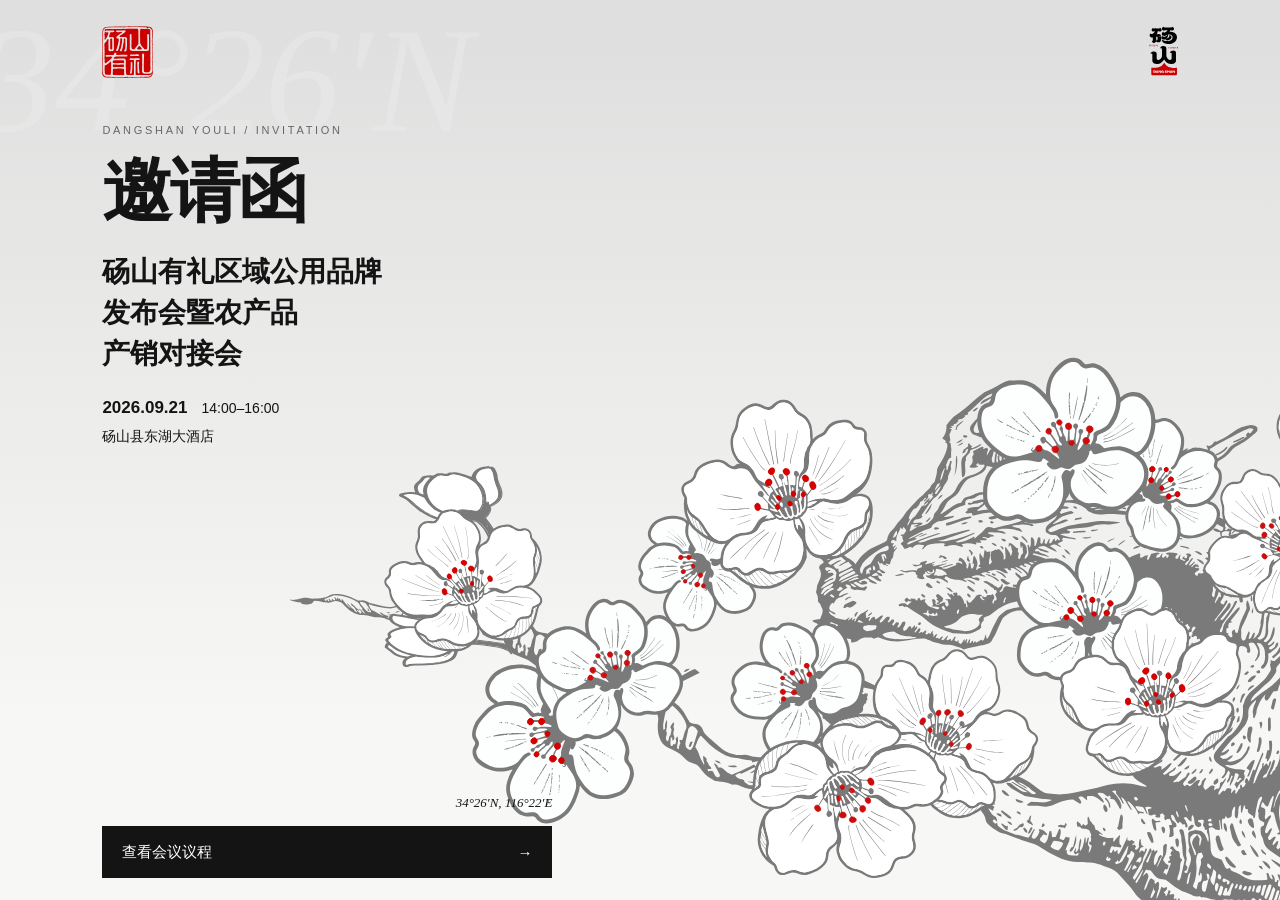
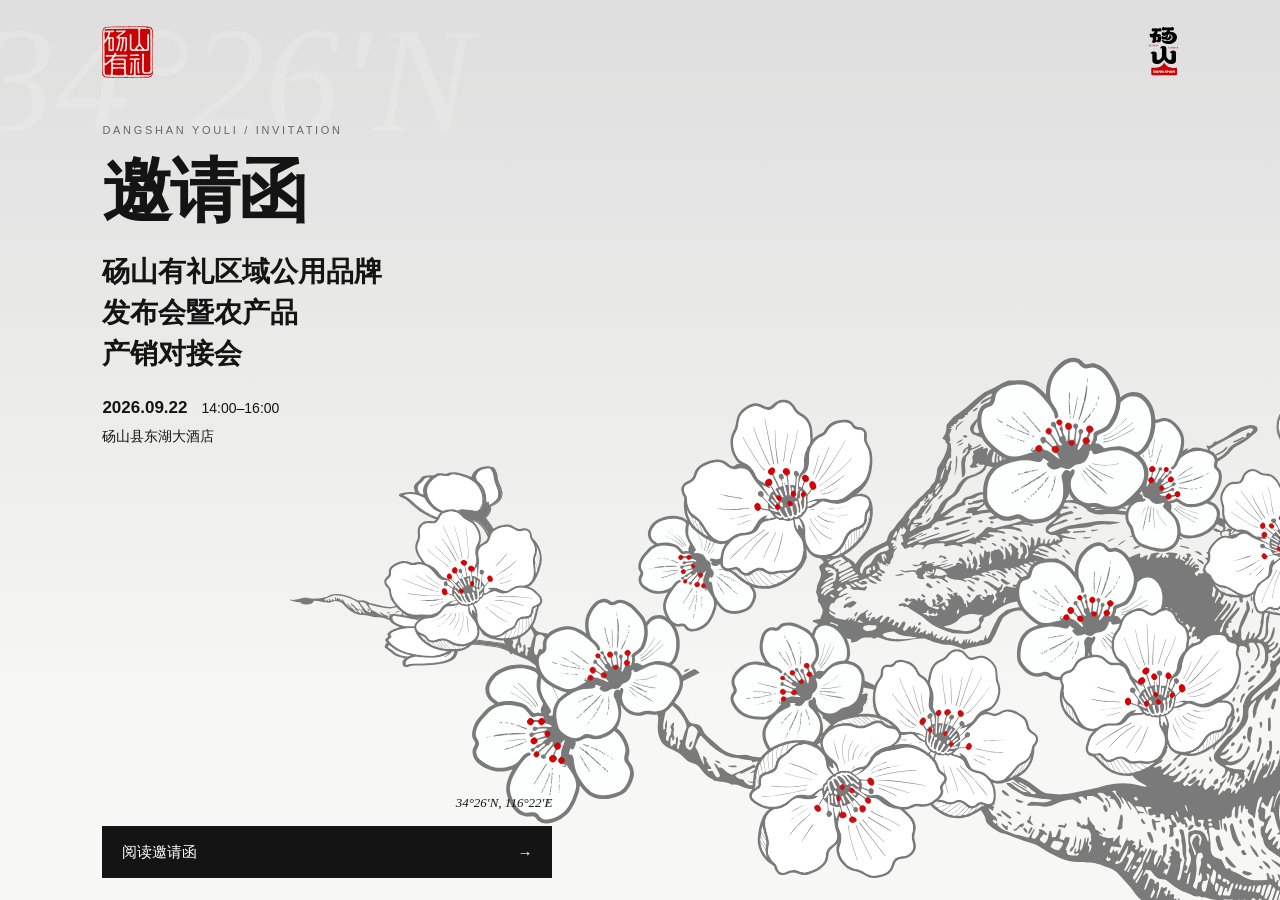
